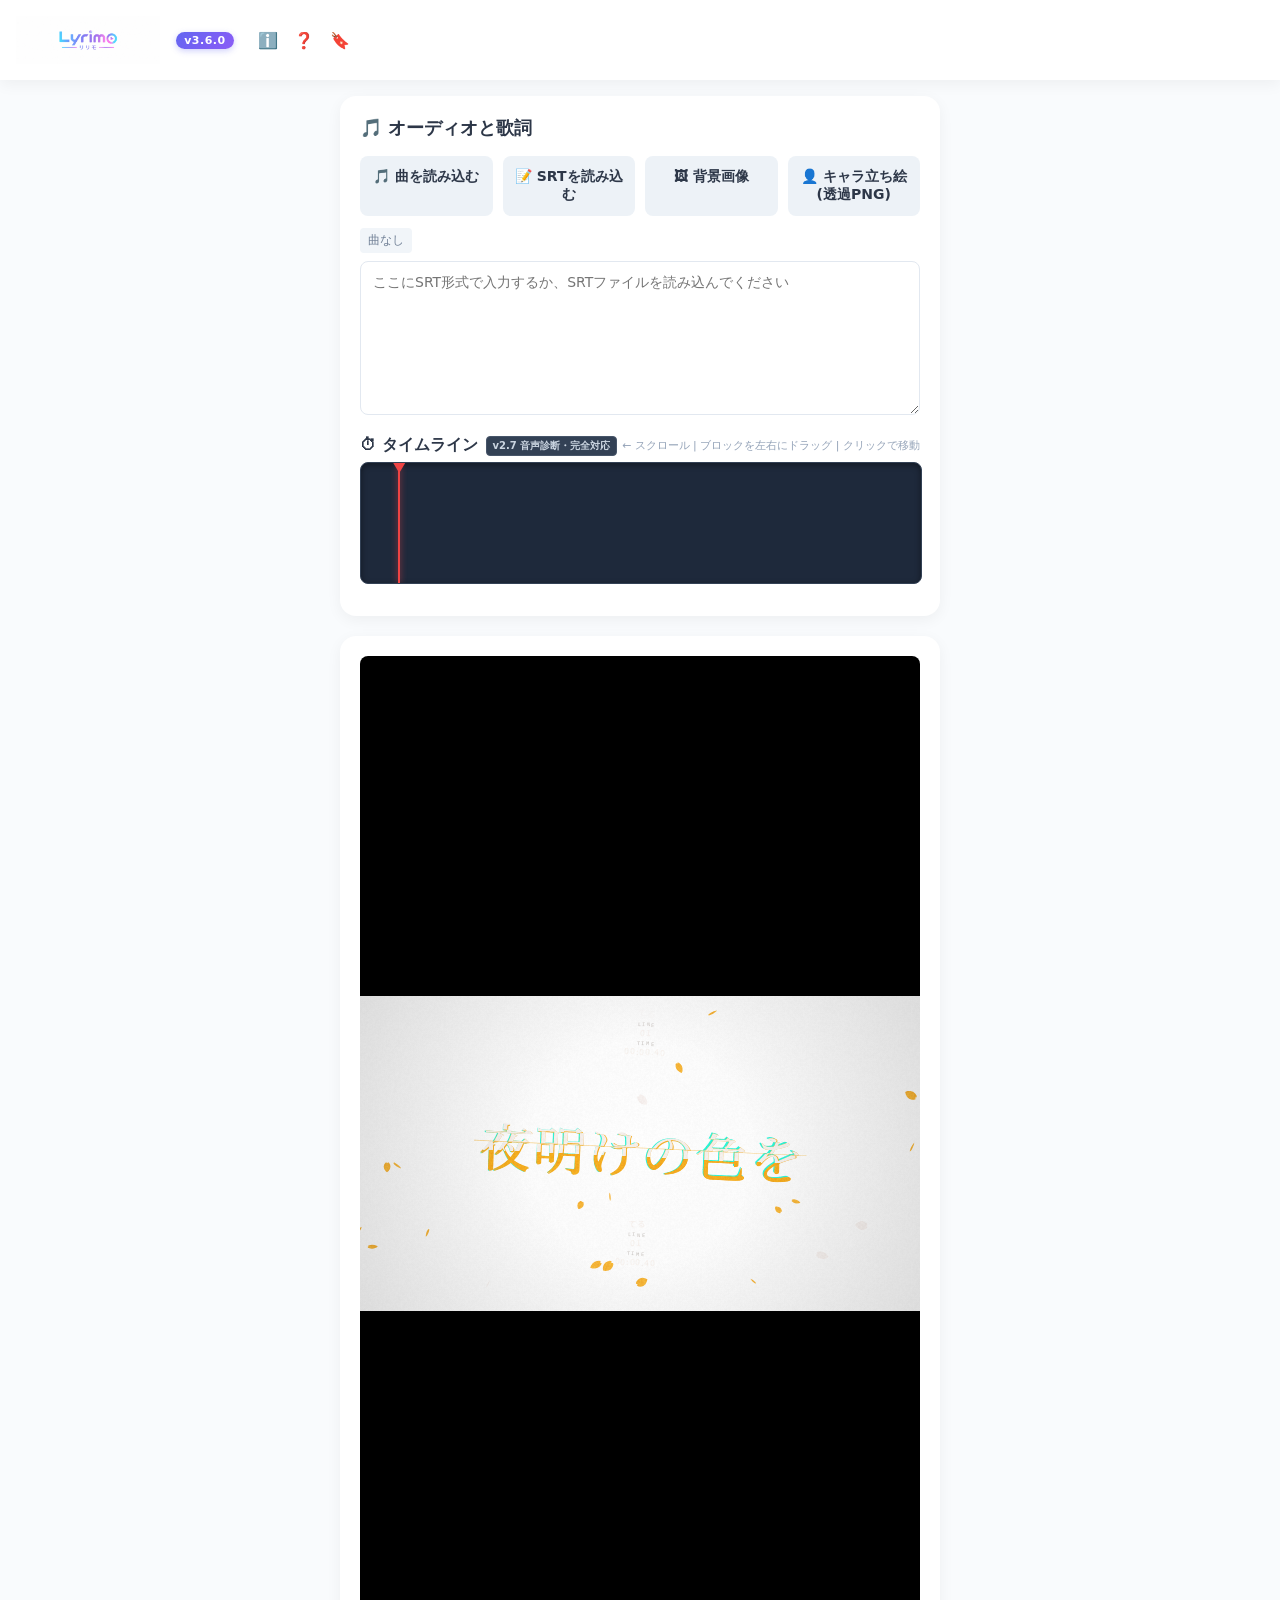
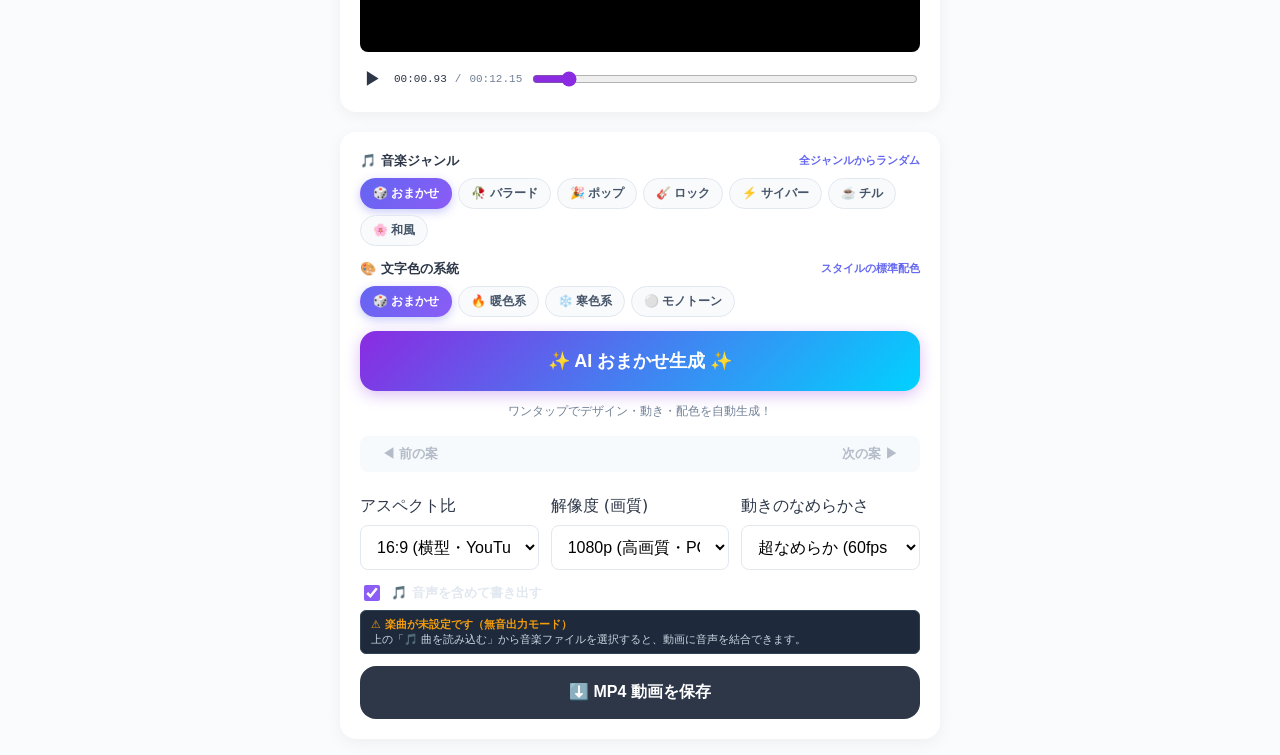
==== index.html @ 1c14915a "fix: replace 176MB isnet model with ultra-fast 4.6MB u2netp for reliable in-browser AI background re" ====
<!doctype html>
<html lang="ja">
<head>
<meta charset="utf-8">
<meta name="viewport" content="width=device-width, initial-scale=1, viewport-fit=cover">
<title>LYRIMO v3.6.0</title>
<meta name="description" content="歌詞を入れると文字PV（リリックモーション）を自動で組み立てて MP4 に書き出すブラウザアプリ">
<link rel="canonical" href="https://amfmu49-spec.github.io/lyrimo/">
<link rel="alternate" hreflang="ja" href="https://amfmu49-spec.github.io/lyrimo/">
<link rel="alternate" hreflang="en" href="https://amfmu49-spec.github.io/lyrimo/en/">
<meta property="og:type" content="website">
<meta property="og:title" content="LYRIMO v3.6.0">
<meta property="og:description" content="歌詞を入れると文字PV（リリックモーション）を自動で組み立てて MP4 に書き出すブラウザアプリ">
<meta property="og:url" content="https://amfmu49-spec.github.io/lyrimo/">
<meta name="twitter:card" content="summary">
<link rel="preconnect" href="https://fonts.googleapis.com">
<link rel="preconnect" href="https://fonts.gstatic.com" crossorigin>
<style>
:root {
  --c-bg: #f9fbfd;
  --c-card: #ffffff;
  --c-text: #2d3748;
  --c-muted: #718096;
  --c-primary: #8a2be2;
  --c-secondary: #00d2ff;
  --g-ai: linear-gradient(135deg, #8a2be2 0%, #00d2ff 100%);
  --shadow: 0 4px 15px rgba(0,0,0,0.05);
  --radius: 16px;
}

body {
  margin: 0; padding: 0;
  font-family: 'Inter', 'Segoe UI', system-ui, sans-serif;
  background-color: var(--c-bg);
  color: var(--c-text);
  overflow-x: hidden;
}

.amuvi-pro [hidden] { display: none !important; }
.mono { font-family: monospace; }
.muted { color: var(--c-muted); }

.amuvi-header {
  background: var(--c-card);
  padding: 16px;
  text-align: center;
  box-shadow: var(--shadow);
  position: sticky;
  top: 0;
  z-index: 100;
}

.amuvi-title {
  font-size: 24px;
  font-weight: 800;
  background: var(--g-ai);
  -webkit-background-clip: text;
  color: transparent;
  letter-spacing: 1px;
}

.amuvi-main {
  max-width: 600px;
  margin: 0 auto;
  padding: 16px;
  display: flex;
  flex-direction: column;
  gap: 20px;
}

.amuvi-card {
  background: var(--c-card);
  border-radius: var(--radius);
  padding: 20px;
  box-shadow: var(--shadow);
}

.amuvi-h2 {
  font-size: 18px;
  margin: 0 0 16px 0;
  color: var(--c-text);
}

.amuvi-actions {
  display: flex;
  gap: 10px;
  margin-bottom: 12px;
}

.amuvi-btn {
  flex: 1;
  background: #edf2f7;
  border: none;
  border-radius: 8px;
  padding: 12px;
  font-size: 14px;
  font-weight: 600;
  text-align: center;
  cursor: pointer;
  color: var(--c-text);
  transition: all 0.2s;
  position: relative;
  overflow: hidden;
  display: inline-block;
}

.amuvi-btn:hover {
  background: #e2e8f0;
}

.amuvi-btn.file input[type="file"] {
  position: absolute;
  top: 0; left: 0; width: 100%; height: 100%;
  opacity: 0; cursor: pointer;
}

.amuvi-audio-name {
  font-size: 12px;
  margin-bottom: 16px;
  text-align: center;
}

.amuvi-textarea {
  width: 100%;
  border: 1px solid #e2e8f0;
  border-radius: 8px;
  padding: 12px;
  font-size: 14px;
  resize: vertical;
  min-height: 120px;
  box-sizing: border-box;
  font-family: inherit;
}
.amuvi-textarea:focus {
  outline: none;
  border-color: var(--c-secondary);
}

/* Canvas / Viewport */
.viewport {
  width: 100%;
  position: relative;
  background: #000;
  border-radius: 8px;
  overflow: hidden;
  aspect-ratio: 9/16; /* always portrait container */
  display: flex;
  align-items: center;
  justify-content: center;
}
.viewport canvas {
  max-width: 100%;
  max-height: 100%;
  object-fit: contain;
  display: block;
}
.overlay-msg {
  position: absolute;
  top: 50%; left: 50%;
  transform: translate(-50%, -50%);
  background: rgba(0,0,0,0.7);
  color: #fff;
  padding: 8px 16px;
  border-radius: 8px;
  font-size: 14px;
}

.amuvi-transport {
  display: flex;
  align-items: center;
  gap: 8px;
  margin-top: 14px;
  width: 100%;
  box-sizing: border-box;
  min-width: 0;
}

.amuvi-icon-btn {
  background: none;
  border: none;
  font-size: 18px;
  cursor: pointer;
  color: var(--c-text);
  padding: 4px;
  border-radius: 6px;
  display: inline-flex;
  align-items: center;
  justify-content: center;
  flex-shrink: 0;
  line-height: 1;
  transition: background 0.15s, transform 0.1s, color 0.15s;
}
.amuvi-icon-btn:hover {
  background: rgba(0, 0, 0, 0.06);
}
.amuvi-icon-btn:active {
  transform: scale(0.95);
}

#btnAvoid {
  position: relative;
  font-size: 16px;
  width: 30px;
  height: 30px;
  border-radius: 8px;
  background: rgba(0, 0, 0, 0.04);
  border: 1px solid transparent;
  flex-shrink: 0;
}
#btnAvoid:hover {
  background: rgba(236, 72, 153, 0.12);
  border-color: rgba(236, 72, 153, 0.25);
}
#btnAvoid.active,
#btnAvoid[aria-pressed="true"] {
  background: rgba(236, 72, 153, 0.18);
  color: #ec4899;
  box-shadow: 0 0 8px rgba(236, 72, 153, 0.35);
  border-color: rgba(236, 72, 153, 0.5);
}

.amuvi-slider {
  flex: 1 1 0;
  min-width: 40px;
  accent-color: var(--c-primary);
  height: 20px;
}
.tc {
  font-size: 11px;
  font-family: monospace;
  font-variant-numeric: tabular-nums;
  white-space: nowrap;
  flex-shrink: 0;
}

/* Omakase and Export */
.amuvi-omakase-btn {
  width: 100%;
  background: var(--g-ai);
  color: white;
  border: none;
  border-radius: var(--radius);
  padding: 18px;
  font-size: 18px;
  font-weight: bold;
  cursor: pointer;
  box-shadow: 0 4px 15px rgba(138, 43, 226, 0.3);
  transition: transform 0.1s;
}
.amuvi-omakase-btn:active {
  transform: scale(0.98);
}

.amuvi-hint {
  text-align: center;
  font-size: 12px;
  margin: 12px 0 16px 0;
  color: var(--c-muted);
}

.amuvi-hist-row {
  display: flex;
  justify-content: space-between;
  align-items: center;
  background: #f7fafc;
  padding: 8px 16px;
  border-radius: 8px;
}

.amuvi-ghost-btn {
  background: none;
  border: none;
  color: var(--c-primary);
  font-weight: 600;
  cursor: pointer;
}
.amuvi-ghost-btn:disabled {
  color: var(--c-muted);
  opacity: 0.5;
}

.amuvi-fields {
  margin: 24px 0 16px 0;
}
.amuvi-select {
  width: 100%;
  padding: 12px;
  border-radius: 8px;
  border: 1px solid #e2e8f0;
  font-size: 16px;
  margin-top: 8px;
  background: white;
}

.amuvi-export-btn {
  width: 100%;
  background: #2d3748;
  color: white;
  border: none;
  border-radius: var(--radius);
  padding: 16px;
  font-size: 16px;
  font-weight: bold;
  cursor: pointer;
}

.progress {
  height: 8px;
  background: #e2e8f0;
  border-radius: 4px;
  overflow: hidden;
  margin-top: 16px;
}
.exp-bar {
  display: block;
  height: 100%;
  background: var(--g-ai);
  width: 0%;
}
.amuvi-row-between {
  display: flex;
  justify-content: space-between;
  align-items: center;
  margin-top: 8px;
}
.amuvi-exp-text { font-size: 12px; }
.amuvi-exp-cancel {
  background: none; border: none; color: red; font-size: 12px; cursor: pointer;
}

/* Genre Selector */
.amuvi-genre-container {
  margin-bottom: 14px;
}
.amuvi-genre-header {
  display: flex;
  justify-content: space-between;
  align-items: center;
  margin-bottom: 8px;
}
.amuvi-genre-title {
  font-size: 13px;
  font-weight: 700;
  color: var(--c-text);
  display: flex;
  align-items: center;
  gap: 5px;
}
.amuvi-genre-desc {
  font-size: 11px;
  color: #6366f1;
  font-weight: 600;
}
.amuvi-genre-list {
  display: flex;
  flex-wrap: wrap;
  gap: 6px;
}
.amuvi-genre-chip {
  padding: 6px 12px;
  border-radius: 20px;
  border: 1px solid #e2e8f0;
  background: #f8fafc;
  color: #475569;
  font-size: 12px;
  font-weight: 600;
  cursor: pointer;
  transition: all 0.15s ease;
  display: inline-flex;
  align-items: center;
  gap: 4px;
  user-select: none;
}
.amuvi-genre-chip:hover {
  background: #f1f5f9;
  border-color: #cbd5e1;
  transform: translateY(-1px);
}
.amuvi-genre-chip.active {
  background: linear-gradient(135deg, #6366f1, #8b5cf6);
  color: #fff;
  border-color: transparent;
  box-shadow: 0 3px 10px rgba(99, 102, 241, 0.35);
}

/* Avoid Area Overlay */
.amuvi-avoid-guide {
  position: absolute;
  top: 12px;
  left: 50%;
  transform: translateX(-50%);
  background: rgba(15, 23, 42, 0.9);
  color: #fff;
  padding: 6px 14px;
  border-radius: 20px;
  font-size: 11px;
  font-weight: 600;
  box-shadow: 0 4px 12px rgba(0, 0, 0, 0.5);
  border: 1px solid rgba(236, 72, 153, 0.6);
  z-index: 20;
  pointer-events: none;
  white-space: nowrap;
  animation: pulseGuide 2s infinite;
}
@keyframes pulseGuide {
  0%, 100% { opacity: 0.95; }
  50% { opacity: 0.65; }
}
.amuvi-avoid-marker {
  position: absolute;
  transform: translate(-50%, -50%);
  z-index: 20;
  pointer-events: auto;
  cursor: grab;
  user-select: none;
}
.amuvi-avoid-circle {
  width: 100%;
  height: 100%;
  border-radius: 50%;
  border: 2px dashed #ec4899;
  background: radial-gradient(circle, rgba(236, 72, 153, 0.28) 0%, rgba(168, 85, 247, 0.16) 70%, transparent 100%);
  box-shadow: 0 0 16px rgba(236, 72, 153, 0.45), inset 0 0 12px rgba(236, 72, 153, 0.25);
  display: flex;
  align-items: center;
  justify-content: center;
  transition: width 0.15s, height 0.15s;
}
.amuvi-avoid-icon {
  font-size: 22px;
  filter: drop-shadow(0 2px 4px rgba(0,0,0,0.6));
}
.amuvi-avoid-controls {
  position: absolute;
  bottom: -32px;
  left: 50%;
  transform: translateX(-50%);
  display: flex;
  gap: 4px;
  background: rgba(15, 23, 42, 0.92);
  padding: 3px 6px;
  border-radius: 12px;
  box-shadow: 0 4px 10px rgba(0,0,0,0.5);
  border: 1px solid #334155;
  white-space: nowrap;
}
.amuvi-avoid-btn {
  background: #1e293b;
  border: 1px solid #334155;
  color: #cbd5e1;
  font-size: 10px;
  font-weight: 700;
  padding: 2px 7px;
  border-radius: 8px;
  cursor: pointer;
  transition: all 0.15s ease;
}
.amuvi-avoid-btn:hover {
  background: #334155;
  color: #fff;
}
.amuvi-avoid-btn.active {
  background: #ec4899;
  color: #fff;
  border-color: #ec4899;
}
.amuvi-avoid-btn.clear {
  color: #f87171;
}
.amuvi-avoid-btn.clear:hover {
  background: #ef4444;
  color: #fff;
}

/* Character Depth & Segmentation */
.amuvi-char-detect-btn {
  background: linear-gradient(135deg, #7c3aed, #ec4899);
  color: #fff;
  border: none;
  border-radius: 6px;
  padding: 3px 10px;
  font-size: 11px;
  font-weight: 700;
  cursor: pointer;
  box-shadow: 0 2px 6px rgba(124, 58, 237, 0.25);
  transition: transform 0.1s, opacity 0.15s;
}
.amuvi-char-detect-btn:hover {
  opacity: 0.92;
  transform: scale(1.02);
}
.amuvi-char-detect-btn:active {
  transform: scale(0.98);
}
.amuvi-char-detect-btn:disabled {
  opacity: 0.5;
  cursor: not-allowed;
  transform: none;
}
.amuvi-depth-chip {
  background: #ede9fe;
  border: 1px solid #c4b5fd;
  color: #5b21b6;
  border-radius: 6px;
  padding: 3px 8px;
  font-size: 11px;
  font-weight: 600;
  cursor: pointer;
  transition: all 0.15s ease;
}
.amuvi-depth-chip:hover {
  background: #ddd6fe;
}
.amuvi-depth-chip.active {
  background: #7c3aed;
  color: #fff;
  border-color: #6d28d9;
  box-shadow: 0 2px 5px rgba(124, 58, 237, 0.35);
}

</style>
</head>
<body>
<div id="app" class="amuvi-pro">
  <header class="bar amuvi-header">
    <div class="brand" style="display:flex; align-items:center; gap:8px;">
      <img src="logo.png" alt="LYRIMO" style="height:48px;">
      <span class="amuvi-version" style="font-size:11px; font-weight:700; background:linear-gradient(135deg,#6366f1,#8b5cf6); color:#fff; border-radius:10px; padding:2px 8px; margin-left:8px; vertical-align:middle; letter-spacing:0.5px; box-shadow:0 2px 6px rgba(99,102,241,0.3);">v3.6.0</span>
      <button onclick="document.getElementById('licenseModal').showModal()" style="background:none; border:none; cursor:pointer; color:#94a3b8; font-size:16px; margin-left:12px; padding:4px;" title="ライセンス情報">ℹ️</button>
      <button onclick="document.getElementById('tutorialModal').showModal()" style="background:none; border:none; cursor:pointer; font-size:16px; padding:4px;" title="使い方（チュートリアル）">❓</button>
      <button onclick="document.getElementById('bookmarkletModal').showModal()" style="background:none; border:none; cursor:pointer; font-size:16px; padding:4px;" title="ブックマークレット">🔖</button>
    </div>
    <div class="proj" style="display:none;">
      <input id="songTitle" type="text" placeholder="曲名">
      <input id="songArtist" type="text" placeholder="アーティスト">
    </div>
    <div class="modes" role="group" style="display:none;">
      <button id="modeEasy" aria-pressed="true">かんたん</button>
      <button id="modePro" aria-pressed="false">詳細</button>
    </div>
    <div class="acts" style="display:none;">
      <label class="file"><input id="fileProject" type="file"></label>
      <button id="btnSave">保存</button>
      <button id="btnAE">AE用に書き出し</button>
      <button id="btnTerms" class="ghost terms-open">利用について</button>
    </div>
  </header>

  <main class="work amuvi-main">
    <section class="col col-left amuvi-inputs" aria-label="歌詞とタイミング">
      <div class="amuvi-card">
        <h2 class="amuvi-h2">🎵 オーディオと歌詞</h2>
        
        <div class="amuvi-actions">
           <label class="amuvi-btn file" title="mp3 / wav / m4a など">
             🎵 曲を読み込む
             <input id="audioFile" type="file" accept="audio/*,.mp3,.wav,.m4a,.aac,.ogg,.flac">
           </label>
           
           <label class="amuvi-btn file" title="SRTファイル">
             📝 SRTを読み込む
             <input id="srtFile" type="file" accept=".srt">
           </label>
           <label class="amuvi-btn file" title="背景画像を設定">
             🖼 背景画像
             <input id="bgImageFile" type="file" accept="image/*">
           </label>
           <label class="amuvi-btn file" title="キャラクター画像（透過PNG）を読み込むと、リリックがキャラの後ろを通過する奥行き表現になります">
             👤 キャラ立ち絵 (透過PNG)
             <input id="charImageFile" type="file" accept="image/png,image/webp">
           </label>
        </div>
        <div id="bgImageBar" style="display:none; flex-direction:column; gap:6px; margin-top:6px; font-size:12px; color:#7c3aed; background:#f5f3ff; border:1px solid #ddd6fe; border-radius:8px; padding:8px 12px;">
          <div id="bgRow" style="display:none; align-items:center; gap:8px; width:100%;">
            <span>🖼 背景：</span>
            <span id="bgImageName" style="font-weight:600; max-width:130px; overflow:hidden; text-overflow:ellipsis; white-space:nowrap;"></span>
            <button type="button" id="btnDetectChar" class="amuvi-char-detect-btn" title="AIで背景からキャラを自動検出して切り抜き">🤖 背景からキャラ切り抜き</button>
            <button type="button" id="btnClearBg" style="margin-left:auto; font-size:11px; padding:2px 8px; border:1px solid #7c3aed66; border-radius:4px; background:none; color:#7c3aed; cursor:pointer;">✕ 解除</button>
          </div>
          <div id="charRow" style="display:none; align-items:center; gap:8px; width:100%;">
            <span>👤 キャラ：</span>
            <span id="charImageName" style="font-weight:600; max-width:140px; overflow:hidden; text-overflow:ellipsis; white-space:nowrap;"></span>
            <span style="font-size:11px; color:#10b981; font-weight:700;">✅ 前景レイヤー</span>
            <button type="button" id="btnClearChar" style="margin-left:auto; font-size:11px; padding:2px 8px; border:1px solid #7c3aed66; border-radius:4px; background:none; color:#7c3aed; cursor:pointer;">✕ 解除</button>
          </div>
          <div id="charDetectProgress" style="display:none; width:100%; flex-direction:column; gap:4px; margin-top:2px;">
            <div style="display:flex; justify-content:space-between; font-size:11px; color:#6d28d9;">
              <span id="charDetectStatus">AIモデルを準備中…</span>
              <span id="charDetectPercent">0%</span>
            </div>
            <div style="width:100%; height:4px; background:#e9d5ff; border-radius:2px; overflow:hidden;">
              <div id="charDetectBar" style="width:0%; height:100%; background:linear-gradient(90deg, #8b5cf6, #ec4899); transition:width 0.15s;"></div>
            </div>
          </div>
          <div id="charDepthControls" style="display:none; align-items:center; gap:6px; padding-top:6px; border-top:1px dashed #ddd6fe; flex-wrap:wrap;">
            <span style="font-size:11px; font-weight:700; color:#4c1d95;">🎭 奥行き表現:</span>
            <button type="button" class="amuvi-depth-chip active" data-depth="behind" title="文字がキャラクターの後ろをくぐり抜ける本格的な奥行き演出">🎭 キャラの背後を通る (奥)</button>
            <button type="button" class="amuvi-depth-chip" data-depth="cross" title="カットごとにキャラの奥と手前をリリックが交互に駆け巡るダイナミックな奥行き">⚡ 手前・奥が交差 (3D)</button>
            <button type="button" class="amuvi-depth-chip" data-depth="off" title="通常表示（文字は常に前面）">オフ (前面)</button>
          </div>
        </div>
        
        <div id="audioName" class="muted audio-name amuvi-audio-name" style="padding:4px 8px; border-radius:4px; background:#f1f5f9; display:inline-block; margin-bottom:8px; font-size:12px;">曲なし</div>

        <textarea id="srtLyrics" rows="8" spellcheck="false" class="amuvi-textarea" placeholder="ここにSRT形式で入力するか、SRTファイルを読み込んでください"></textarea>
        <textarea id="lyrics" style="display:none;"></textarea>
        
        <div style="margin-top: 16px;">
          <div style="display:flex; align-items:center; justify-content:space-between; margin-bottom:6px;">
            <div style="display:flex; align-items:center; gap:8px;">
              <h3 class="amuvi-h2" style="font-size:16px; margin:0;">⏱ タイムライン</h3>
              <span style="font-size:10px; font-weight:600; color:#cbd5e1; background:#334155; padding:2px 6px; border-radius:4px; border:1px solid #475569;">v2.7 音声診断・完全対応</span>
            </div>
            <span style="font-size:11px; color:#94a3b8;">← スクロール | ブロックを左右にドラッグ | クリックで移動</span>
          </div>
          <div id="amuviDragTimeline" style="overflow-x:auto; background:#1e293b; border-radius:8px; position:relative; height:120px; width:100%; touch-action:pan-x; margin-bottom:12px; box-shadow:inset 0 2px 6px rgba(0,0,0,.4); border:1px solid #334155;">
            <div id="amuviTimelineTrack" style="position:relative; height:100%; min-width:100%;">
              <div id="amuviTimelinePlayhead" style="position:absolute; top:0; bottom:0; width:2px; background:#ef4444; left:0; pointer-events:none; z-index:20; box-shadow:0 0 6px rgba(239,68,68,0.8);">
                <div style="position:absolute; top:0; left:-5px; width:12px; height:10px; background:#ef4444; clip-path:polygon(0 0, 100% 0, 50% 100%);"></div>
              </div>
            </div>
          </div>
          <span id="linesInfo" style="display:none;"></span>
          <ol id="lineList" style="display:none;"></ol>
        </div>

        <!-- Hidden required elements -->
        <div style="display:none;">
          <button id="btnSyntax"></button>
          <select id="lyricLang"><option value="auto"></option><option value="ja"></option><option value="zh-Hant"></option><option value="zh-Hans"></option><option value="ko"></option><option value="en"></option></select>
          <span id="langNote"></span>
          <div id="syntax"></div>
          <button id="btnTap"></button>
          <input id="bpm" type="number"><input id="offset" type="number"><input id="lineScale" type="number"><input id="snap" type="checkbox"><button id="btnResetTimes"></button>
          <div id="tapPanel"><b id="tapLine"></b><button id="tapBtn"></button><button id="tapStop"></button></div>
        </div>
      </div>
    </section>

    <section class="col col-stage amuvi-preview" aria-label="プレビュー">
      <div class="amuvi-card">
        <div class="viewport" id="viewport" style="position:relative;">
          <div id="bgImageLayer" style="position:absolute;inset:0;background-size:cover;background-position:center;background-repeat:no-repeat;z-index:0;border-radius:4px;"></div>
          <canvas id="view" width="1280" height="720" style="position:relative;z-index:1;"></canvas>
          <div id="viewMsg" class="overlay-msg" hidden></div>
          <div id="keyBadge" class="key-badge" hidden></div>
          <div id="toast" class="toast" role="status" aria-live="polite" hidden></div>
        </div>
        <div class="transport amuvi-transport">
          <button id="btnPlay" class="play amuvi-icon-btn" aria-label="再生">▶</button>
          <span id="timeNow" class="tc">00:00.00</span>
          <span class="tc muted">/</span>
          <span id="timeDur" class="tc muted">00:00.00</span>
          <input id="scrub" type="range" min="0" max="10000" value="0" aria-label="再生位置" class="amuvi-slider">
          <button id="btnLoop" style="display:none;" aria-pressed="true" aria-hidden="true"></button>
          <span class="vol" style="display:none;">
            <button id="btnMute"></button>
            <input id="vol" type="range">
          </span>
          <span class="hist-btns" style="display:none;">
            <button id="btnPrev"></button><button id="btnNext"></button>
          </span>
          <button id="btnShuffle" style="display:none;">シャッフル</button>
          <button id="btnOmakase" style="display:none;">おまかせ</button>
        </div>
        <canvas id="timeline" style="display:none;"></canvas>
        <div class="cutinfo" id="cutInfo" style="display:none;"></div>
      </div>
    </section>

    <section class="col col-right amuvi-controls" aria-label="スタイルと書き出し">
      <div id="easyPanel" class="easy amuvi-card">
        <div class="easy-hero amuvi-hero">
          <div class="amuvi-genre-container">
            <div class="amuvi-genre-header">
              <span class="amuvi-genre-title">🎵 音楽ジャンル</span>
              <span id="genreHint" class="amuvi-genre-desc">全ジャンルからランダム</span>
            </div>
            <div class="amuvi-genre-list" id="genreList">
              <button type="button" class="amuvi-genre-chip active" data-genre="auto">🎲 おまかせ</button>
              <button type="button" class="amuvi-genre-chip" data-genre="ballad">🥀 バラード</button>
              <button type="button" class="amuvi-genre-chip" data-genre="pop">🎉 ポップ</button>
              <button type="button" class="amuvi-genre-chip" data-genre="rock">🎸 ロック</button>
              <button type="button" class="amuvi-genre-chip" data-genre="cyber">⚡ サイバー</button>
              <button type="button" class="amuvi-genre-chip" data-genre="chill">☕ チル</button>
              <button type="button" class="amuvi-genre-chip" data-genre="wa">🌸 和風</button>
            </div>
          </div>
          <div class="amuvi-genre-container" style="margin-top:10px;">
            <div class="amuvi-genre-header">
              <span class="amuvi-genre-title">🎨 文字色の系統</span>
              <span id="colorToneHint" class="amuvi-genre-desc">スタイルの標準配色</span>
            </div>
            <div class="amuvi-genre-list" id="colorToneList">
              <button type="button" class="amuvi-genre-chip active" data-tone="auto">🎲 おまかせ</button>
              <button type="button" class="amuvi-genre-chip" data-tone="warm">🔥 暖色系</button>
              <button type="button" class="amuvi-genre-chip" data-tone="cool">❄️ 寒色系</button>
              <button type="button" class="amuvi-genre-chip" data-tone="mono">⚪ モノトーン</button>
            </div>
          </div>
          <button id="btnOmakaseBig" class="omakase amuvi-omakase-btn">✨ AI おまかせ生成 ✨</button>
          <p class="hint amuvi-hint">ワンタップでデザイン・動き・配色を自動生成！</p>
          <div class="hist-row amuvi-hist-row">
            <button id="btnPrev2" class="ghost amuvi-ghost-btn">◀ 前の案</button>
            <span id="histPos" class="muted mono"></span>
            <button id="btnNext2" class="ghost amuvi-ghost-btn">次の案 ▶</button>
          </div>
          <!-- Hidden checkboxes required by JS -->
          <div style="display:none;">
            <input id="eExtra" type="checkbox" checked>
            <input id="eWa" type="checkbox" checked>
          </div>
        </div>

        <div class="easy-sec" style="display:none;">
          <div id="easyNow"></div>
          <button id="eStyle"></button><button id="ePalette"></button><button id="eMood"></button><button id="eCut"></button>
        </div>
        
        <div class="easy-sec amuvi-export-sec">
          <div class="fields amuvi-fields" style="display:flex; gap:12px; flex-wrap:wrap; margin-bottom:12px;">
            <label class="field" style="flex:1; min-width:140px;">アスペクト比
              <select id="eAspect" class="amuvi-select">
                <option value="9:16">9:16 (縦型・スマホ/SNS)</option>
                <option value="16:9">16:9 (横型・YouTube)</option>
                <option value="1:1">1:1 (正方形・SNS)</option>
              </select>
            </label>
            <label class="field" style="flex:1; min-width:140px;">解像度 (画質)
              <select id="eRes" class="amuvi-select">
                <option value="720">720p (スマホ推奨・軽快)</option>
                <option value="1080">1080p (高画質・PC推奨)</option>
                <option value="540">540p (超軽量・省メモリ)</option>
              </select>
            </label>
            <label class="field" style="flex:1; min-width:140px;">動きのなめらかさ
              <select id="eMotionSmooth" class="amuvi-select">
                <option value="smooth60">超なめらか (60fps・ヌルヌル)</option>
                <option value="smooth30">標準なめらか (30fps)</option>
                <option value="anime">アニメ調 (2コマ打ち・文字PV風)</option>
              </select>
            </label>
            <div style="display:none;">
              <select id="eFps"><option value="60">60</option><option value="30">30</option><option value="24">24</option></select>
              <select id="eKey"><option value="off"></option><option value="green"></option><option value="black"></option></select>
            </div>
          </div>
          <div style="display:flex; align-items:center; justify-content:space-between; margin-bottom:6px;">
            <label style="display:inline-flex; align-items:center; gap:8px; font-size:13px; font-weight:600; color:#e2e8f0; cursor:pointer;">
              <input id="eAudio" type="checkbox" checked style="accent-color:#8b5cf6; width:16px; height:16px; cursor:pointer;"> 🎵 音声を含めて書き出す
            </label>
          </div>
          <div id="eAudioNote" style="font-size:11px; line-height:1.4; margin-bottom:12px; padding:6px 10px; border-radius:6px; background:#1e293b; border:1px solid #334155;"></div>
          <div class="outbtns amuvi-outbtns">
             <button id="eMP4" class="primary amuvi-export-btn">⬇️ MP4 動画を保存</button>
          </div>
          <div class="exp-box amuvi-exp-box" hidden>
            <div class="progress"><i class="exp-bar"></i></div>
            <div class="row amuvi-row-between"><span class="exp-text muted mono amuvi-exp-text">—</span><button class="exp-cancel ghost small amuvi-exp-cancel">中止</button></div>
          </div>
        </div>
      </div>
      
      <!-- ALL PRO TABS HIDDEN -->
      <nav class="tabs" role="tablist" style="display:none;">
        <button role="tab" data-tab="style" aria-selected="true"></button>
        <button role="tab" data-tab="fx" aria-selected="false"></button>
        <button role="tab" data-tab="tech" aria-selected="false"></button>
        <button role="tab" data-tab="out" aria-selected="false"></button>
      </nav>

      <div class="tabpane" data-pane="style" style="display:none;">
        <div id="styleGrid"></div><div id="fontRoles"></div><input id="localFont"><button id="btnAddFont"></button><input id="fontFile" type="file"><input id="accentOn" type="checkbox"><div id="colorRowAccent"></div><button id="btnRandPalette"></button><div id="paletteSwatch"></div><input id="colorOn" type="checkbox"><div id="colorRow"></div>
      </div>
      <div class="tabpane" data-pane="fx" style="display:none;">
        <div id="fxSliders"></div><input id="fxFlash" type="checkbox"><select id="fxKoma"><option value="12"></option><option value="8"></option><option value="0"></option></select><select id="fxHud"><option value="auto"></option></select><input id="seed"><button id="btnSeed"></button>
      </div>
      <div class="tabpane" data-pane="tech" style="display:none;">
        <input id="tExtra" type="checkbox" checked><input id="tWa" type="checkbox" checked><input id="techFilter"><span id="techTotal"></span><div id="techLists"></div>
      </div>
      <div class="tabpane" data-pane="out" style="display:none;">
        <select id="outAspect"><option value="16:9"></option></select><select id="outRes"><option value="720">720p</option><option value="1080">1080p</option><option value="540">540p</option></select><select id="outFps"><option value="60">60</option><option value="30">30</option><option value="24">24</option></select><select id="outQuality"><option value="standard"></option></select><select id="outKey"><option value="off"></option></select><input id="outAudio" type="checkbox" checked><button id="btnMP4"></button><button id="btnPNG"></button><button id="btnPNGA"></button><button id="btnPNGL"></button>
      </div>
    </section>
  </main>
</div>

<!-- Modal hidden -->
<dialog id="termsDlg" class="terms" style="display:none;">
  <form method="dialog"><h2 id="termsTitle"></h2><button value="close" id="termsCloseBtn"></button></form>
</dialog>

<!-- License Modal -->
<dialog id="licenseModal" style="background:#1e293b; color:#fff; border:1px solid #334155; border-radius:12px; padding:24px; max-width:600px; max-height:80vh; overflow-y:auto; box-shadow:0 10px 30px rgba(0,0,0,0.5);">
  <form method="dialog" style="display:flex; justify-content:space-between; align-items:center; margin-bottom:16px;">
    <h3 style="margin:0; font-size:18px;">ライセンス情報 (Licenses)</h3>
    <button value="close" style="background:#334155; color:#fff; border:none; border-radius:8px; padding:6px 12px; cursor:pointer;">閉じる</button>
  </form>
  <div style="font-size:12px; line-height:1.5; color:#cbd5e1; white-space:pre-wrap; background:#0f172a; padding:16px; border-radius:8px; border:1px solid #1e293b;">
MIT License

Copyright (c) 2026 hakoniwa

Permission is hereby granted, free of charge, to any person obtaining a copy
of this software and associated documentation files (the "Software"), to deal
in the Software without restriction, including without limitation the rights
to use, copy, modify, merge, publish, distribute, sublicense, and/or sell
copies of the Software, and to permit persons to whom the Software is
furnished to do so, subject to the following conditions:

The above copyright notice and this permission notice shall be included in all
copies or substantial portions of the Software.

THE SOFTWARE IS PROVIDED "AS IS", WITHOUT WARRANTY OF ANY KIND, EXPRESS OR
IMPLIED, INCLUDING BUT NOT LIMITED TO THE WARRANTIES OF MERCHANTABILITY,
FITNESS FOR A PARTICULAR PURPOSE AND NONINFRINGEMENT. IN NO EVENT SHALL THE
AUTHORS OR COPYRIGHT HOLDERS BE LIABLE FOR ANY CLAIM, DAMAGES OR OTHER
LIABILITY, WHETHER IN AN ACTION OF CONTRACT, TORT OR OTHERWISE, ARISING FROM,
OUT OF OR IN CONNECTION WITH THE SOFTWARE OR THE USE OR OTHER DEALINGS IN THE
SOFTWARE.
  </div>
</dialog>

<!-- Bookmarklet Modal -->
<dialog id="bookmarkletModal" style="background:#1e293b; color:#fff; border:1px solid #334155; border-radius:12px; padding:24px; max-width:540px; box-shadow:0 10px 30px rgba(0,0,0,0.5);">
  <form method="dialog" style="display:flex; justify-content:space-between; align-items:center; margin-bottom:16px;">
    <h3 style="margin:0; font-size:18px;">🔖 LYRIMO ブックマークレット</h3>
    <button value="close" style="background:#334155; color:#fff; border:none; border-radius:8px; padding:6px 12px; cursor:pointer;">閉じる</button>
  </form>

  <div style="display:flex; gap:8px; margin-bottom:16px; border-bottom:1px solid #334155; padding-bottom:8px;">
    <button id="tabBmSuno" type="button" onclick="switchBmTab('suno')" style="flex:1; padding:8px 12px; border-radius:8px; border:none; background:#6366f1; color:#fff; font-weight:bold; cursor:pointer; font-size:13px;">🎵 Suno 用</button>
    <button id="tabBmMureka" type="button" onclick="switchBmTab('mureka')" style="flex:1; padding:8px 12px; border-radius:8px; border:none; background:#334155; color:#94a3b8; font-weight:bold; cursor:pointer; font-size:13px;">🎶 Mureka 用</button>
  </div>

  <div id="bmPaneSuno">
    <p style="font-size:13px; color:#cbd5e1; margin-bottom:12px; line-height:1.5;">
      Sunoの楽曲ページ（<code>suno.com/song/...</code>）で実行すると、SRT歌詞と音源が自動抽出され、LYRIMOに1タップで転送できます。
    </p>
    <textarea id="bmCodeSuno" readonly style="width:100%; height:75px; background:#0f172a; color:#22c55e; border:1px solid #334155; border-radius:8px; padding:10px; font-family:monospace; font-size:11px; margin-bottom:12px; resize:none;">javascript:(function(){var s=document.createElement('script');s.src='https://amfmu49-spec.github.io/lyrimo/bookmarklet.js?t='+Date.now();document.body.appendChild(s);})();</textarea>
    <button type="button" onclick="navigator.clipboard.writeText(document.getElementById('bmCodeSuno').value); this.textContent='✅ Suno用をコピーしました！'; setTimeout(() => this.textContent='📋 Suno用コードをコピー', 2000)" style="width:100%; background:#6366f1; color:#fff; border:none; border-radius:8px; padding:10px; font-size:14px; font-weight:bold; cursor:pointer;">📋 Suno用コードをコピー</button>
  </div>

  <div id="bmPaneMureka" style="display:none;">
    <p style="font-size:13px; color:#cbd5e1; margin-bottom:12px; line-height:1.5;">
      Murekaの楽曲詳細ページ（<code>mureka.ai/song-detail/...</code>）で実行すると、高精度なSRT歌詞と音源を抽出し、LYRIMOへ自動読み込みできます。
    </p>
    <textarea id="bmCodeMureka" readonly style="width:100%; height:75px; background:#0f172a; color:#38bdf8; border:1px solid #334155; border-radius:8px; padding:10px; font-family:monospace; font-size:11px; margin-bottom:12px; resize:none;">javascript:(function(){var s=document.createElement('script');s.src='https://amfmu49-spec.github.io/lyrimo/bookmarklet_mureka.js?t='+Date.now();document.body.appendChild(s);})();</textarea>
    <button type="button" onclick="navigator.clipboard.writeText(document.getElementById('bmCodeMureka').value); this.textContent='✅ Mureka用をコピーしました！'; setTimeout(() => this.textContent='📋 Mureka用コードをコピー', 2000)" style="width:100%; background:#0284c7; color:#fff; border:none; border-radius:8px; padding:10px; font-size:14px; font-weight:bold; cursor:pointer;">📋 Mureka用コードをコピー</button>
  </div>

  <script>
    function switchBmTab(tab) {
      const isSuno = tab === 'suno';
      document.getElementById('bmPaneSuno').style.display = isSuno ? 'block' : 'none';
      document.getElementById('bmPaneMureka').style.display = isSuno ? 'none' : 'block';
      document.getElementById('tabBmSuno').style.background = isSuno ? '#6366f1' : '#334155';
      document.getElementById('tabBmSuno').style.color = isSuno ? '#fff' : '#94a3b8';
      document.getElementById('tabBmMureka').style.background = isSuno ? '#334155' : '#0284c7';
      document.getElementById('tabBmMureka').style.color = isSuno ? '#94a3b8' : '#fff';
    }
  </script>
</dialog>

<!-- Tutorial Modal -->
<dialog id="tutorialModal" style="background:#1e293b; color:#fff; border:1px solid #334155; border-radius:12px; padding:24px; max-width:600px; max-height:85vh; overflow-y:auto; box-shadow:0 10px 30px rgba(0,0,0,0.5);">
  <form method="dialog" style="display:flex; justify-content:space-between; align-items:center; margin-bottom:16px;">
    <h3 style="margin:0; font-size:18px;">❓ 使い方（チュートリアル）</h3>
    <button value="close" style="background:#334155; color:#fff; border:none; border-radius:8px; padding:6px 12px; cursor:pointer;">閉じる</button>
  </form>
  <div style="font-size:14px; line-height:1.6; color:#cbd5e1; background:#0f172a; padding:20px; border-radius:8px; border:1px solid #1e293b;">
    <ul style="margin:0; padding-left:20px; list-style-type:none;">
      <li style="margin-bottom:12px; position:relative;">
        <span style="position:absolute; left:-20px;">●</span>まずは右上の🔖をおしてブックマークレットをコピーします。
      </li>
      <li style="margin-bottom:12px; position:relative;">
        <span style="position:absolute; left:-20px;">●</span>ブラウザで適当なページをブックマークします。
      </li>
      <li style="margin-bottom:12px; position:relative;">
        <span style="position:absolute; left:-20px;">●</span>ブックマークを編集します。名前をわかりやすいものに、URLはさっきコピーしたものを貼り付けます。
      </li>
      <li style="margin-bottom:12px; position:relative;">
        <span style="position:absolute; left:-20px;">●</span>”ブラウザ版”SUNOを開いて使いたい曲のページに行き一瞬再生します。
      </li>
      <li style="margin-bottom:12px; position:relative;">
        <span style="position:absolute; left:-20px;">●</span>先ほど作成したブックマークを開きます。<br>
        <span style="font-size:12px; color:#94a3b8;">（androidは検索欄をタップして先ほどブックマークにつけた名前を検索してタップします）</span>
      </li>
      <li style="margin-bottom:12px; position:relative;">
        <span style="position:absolute; left:-20px;">●</span>ブックマークレットが起動するのでコピーボタンを押し、Lyrimoボタンを押します。
      </li>
      <li style="margin-bottom:12px; position:relative;">
        <span style="position:absolute; left:-20px;">●</span>Lyrimoが開いたらテキストボックスに歌詞を貼り付け、曲を読み込むボタンで曲を入れる。
      </li>
      <li style="margin-bottom:12px; position:relative;">
        <span style="position:absolute; left:-20px;">●</span>背景画像ボタンは好きな画像を入れれます。<br>
        <span style="font-size:12px; color:#94a3b8;">（入ってなくても作成は可能です）</span>
      </li>
      <li style="margin-bottom:12px; position:relative;">
        <span style="position:absolute; left:-20px;">●</span>下部のAIおまかせ生成をタップ。タップするごとにデザインが変わります。
      </li>
      <li style="position:relative;">
        <span style="position:absolute; left:-20px;">●</span>MP4動画を保存で出力できます。
      </li>
    </ul>
  </div>
</dialog>

<script>
/*! mp4-muxer v5.2.2 | MIT License | (c) 2023 Vanilagy | see THIRD_PARTY_NOTICES.md */
"use strict";var Mp4Muxer=(()=>{var we=Object.defineProperty,at=Object.getOwnPropertyDescriptor,nt=Object.getOwnPropertyNames,ot=Object.prototype.hasOwnProperty,ht=(e,t)=>{for(var s in t)we(e,s,{get:t[s],enumerable:!0})},lt=(e,t,s,r)=>{if(t&&typeof t=="object"||typeof t=="function")for(let a of nt(t))!ot.call(e,a)&&a!==s&&we(e,a,{get:()=>t[a],enumerable:!(r=at(t,a))||r.enumerable});return e},ft=e=>lt(we({},"__esModule",{value:!0}),e),ve=(e,t,s)=>{if(!t.has(e))throw TypeError("Cannot "+s)},i=(e,t,s)=>(ve(e,t,"read from private field"),s?s.call(e):t.get(e)),d=(e,t,s)=>{if(t.has(e))throw TypeError("Cannot add the same private member more than once");t instanceof WeakSet?t.add(e):t.set(e,s)},C=(e,t,s,r)=>(ve(e,t,"write to private field"),r?r.call(e,s):t.set(e,s),s),ut=(e,t,s,r)=>({set _(a){C(e,t,a,s)},get _(){return i(e,t,r)}}),m=(e,t,s)=>(ve(e,t,"access private method"),s),Re={};ht(Re,{ArrayBufferTarget:()=>qe,FileSystemWritableFileStreamTarget:()=>Xe,Muxer:()=>vi,StreamTarget:()=>Te});var p=new Uint8Array(8),z=new DataView(p.buffer),y=e=>[(e%256+256)%256],c=e=>(z.setUint16(0,e,!1),[p[0],p[1]]),dt=e=>(z.setInt16(0,e,!1),[p[0],p[1]]),Pe=e=>(z.setUint32(0,e,!1),[p[1],p[2],p[3]]),n=e=>(z.setUint32(0,e,!1),[p[0],p[1],p[2],p[3]]),mt=e=>(z.setInt32(0,e,!1),[p[0],p[1],p[2],p[3]]),x=e=>(z.setUint32(0,Math.floor(e/2**32),!1),z.setUint32(4,e,!1),[p[0],p[1],p[2],p[3],p[4],p[5],p[6],p[7]]),ge=e=>(z.setInt16(0,2**8*e,!1),[p[0],p[1]]),A=e=>(z.setInt32(0,2**16*e,!1),[p[0],p[1],p[2],p[3]]),ye=e=>(z.setInt32(0,2**30*e,!1),[p[0],p[1],p[2],p[3]]),E=(e,t=!1)=>{let s=Array(e.length).fill(null).map((r,a)=>e.charCodeAt(a));return t&&s.push(0),s},se=e=>e&&e[e.length-1],Ce=e=>{let t;for(let s of e)(!t||s.presentationTimestamp>t.presentationTimestamp)&&(t=s);return t},O=(e,t,s=!0)=>{let r=e*t;return s?Math.round(r):r},Le=e=>{let t=e*(Math.PI/180),s=Math.cos(t),r=Math.sin(t);return[s,r,0,-r,s,0,0,0,1]},Ve=Le(0),je=e=>[A(e[0]),A(e[1]),ye(e[2]),A(e[3]),A(e[4]),ye(e[5]),A(e[6]),A(e[7]),ye(e[8])],X=e=>!e||typeof e!="object"?e:Array.isArray(e)?e.map(X):Object.fromEntries(Object.entries(e).map(([t,s])=>[t,X(s)])),V=e=>e>=0&&e<2**32,v=(e,t,s)=>({type:e,contents:t&&new Uint8Array(t.flat(10)),children:s}),w=(e,t,s,r,a)=>v(e,[y(t),Pe(s),r??[]],a),pt=e=>{let t=512;return e.fragmented?v("ftyp",[E("iso5"),n(t),E("iso5"),E("iso6"),E("mp41")]):v("ftyp",[E("isom"),n(t),E("isom"),e.holdsAvc?E("avc1"):[],E("mp41")])},Se=e=>({type:"mdat",largeSize:e}),ct=e=>({type:"free",size:e}),re=(e,t,s=!1)=>v("moov",null,[wt(t,e),...e.map(r=>vt(r,t)),s?Gt(e):null]),wt=(e,t)=>{let s=O(Math.max(0,...t.filter(l=>l.samples.length>0).map(l=>{const u=Ce(l.samples);return u.presentationTimestamp+u.duration})),Ae),r=Math.max(...t.map(l=>l.id))+1,a=!V(e)||!V(s),o=a?x:n;return w("mvhd",+a,0,[o(e),o(e),n(Ae),o(s),A(1),ge(1),Array(10).fill(0),je(Ve),Array(24).fill(0),n(r)])},vt=(e,t)=>v("trak",null,[gt(e,t),yt(e,t)]),gt=(e,t)=>{let s=Ce(e.samples),r=O(s?s.presentationTimestamp+s.duration:0,Ae),a=!V(t)||!V(r),o=a?x:n,l;return e.info.type==="video"?l=typeof e.info.rotation=="number"?Le(e.info.rotation):e.info.rotation:l=Ve,w("tkhd",+a,3,[o(t),o(t),n(e.id),n(0),o(r),Array(8).fill(0),c(0),c(0),ge(e.info.type==="audio"?1:0),c(0),je(l),A(e.info.type==="video"?e.info.width:0),A(e.info.type==="video"?e.info.height:0)])},yt=(e,t)=>v("mdia",null,[Ct(e,t),St(e.info.type==="video"?"vide":"soun"),Tt(e)]),Ct=(e,t)=>{let s=Ce(e.samples),r=O(s?s.presentationTimestamp+s.duration:0,e.timescale),a=!V(t)||!V(r),o=a?x:n;return w("mdhd",+a,0,[o(t),o(t),n(e.timescale),o(r),c(21956),c(0)])},St=e=>w("hdlr",0,0,[E("mhlr"),E(e),n(0),n(0),n(0),E("mp4-muxer-hdlr",!0)]),Tt=e=>v("minf",null,[e.info.type==="video"?bt():_t(),kt(),At(e)]),bt=()=>w("vmhd",0,1,[c(0),c(0),c(0),c(0)]),_t=()=>w("smhd",0,0,[c(0),c(0)]),kt=()=>v("dinf",null,[Et()]),Et=()=>w("dref",0,0,[n(1)],[zt()]),zt=()=>w("url ",0,1),At=e=>{const t=e.compositionTimeOffsetTable.length>1||e.compositionTimeOffsetTable.some(s=>s.sampleCompositionTimeOffset!==0);return v("stbl",null,[Ot(e),Vt(e),jt(e),$t(e),Ht(e),qt(e),t?Xt(e):null])},Ot=e=>w("stsd",0,0,[n(1)],[e.info.type==="video"?Mt(ri[e.info.codec],e):Rt(ni[e.info.codec],e)]),Mt=(e,t)=>v(e,[Array(6).fill(0),c(1),c(0),c(0),Array(12).fill(0),c(t.info.width),c(t.info.height),n(4718592),n(4718592),n(0),c(1),Array(32).fill(0),c(24),dt(65535)],[ai[t.info.codec](t),t.info.decoderConfig.colorSpace?Ut(t):null]),Bt={bt709:1,bt470bg:5,smpte170m:6},It={bt709:1,smpte170m:6,"iec61966-2-1":13},Dt={rgb:0,bt709:1,bt470bg:5,smpte170m:6},Ut=e=>v("colr",[E("nclx"),c(Bt[e.info.decoderConfig.colorSpace.primaries]),c(It[e.info.decoderConfig.colorSpace.transfer]),c(Dt[e.info.decoderConfig.colorSpace.matrix]),y((e.info.decoderConfig.colorSpace.fullRange?1:0)<<7)]),xt=e=>e.info.decoderConfig&&v("avcC",[...new Uint8Array(e.info.decoderConfig.description)]),Wt=e=>e.info.decoderConfig&&v("hvcC",[...new Uint8Array(e.info.decoderConfig.description)]),Ft=e=>{if(!e.info.decoderConfig)return null;let t=e.info.decoderConfig;if(!t.colorSpace)throw new Error("'colorSpace' is required in the decoder config for VP9.");let s=t.codec.split("."),r=Number(s[1]),a=Number(s[2]),u=(Number(s[3])<<4)+(0<<1)+Number(t.colorSpace.fullRange);return w("vpcC",1,0,[y(r),y(a),y(u),y(2),y(2),y(2),c(0)])},Nt=()=>{let s=(1<<7)+1;return v("av1C",[s,0,0,0])},Rt=(e,t)=>v(e,[Array(6).fill(0),c(1),c(0),c(0),n(0),c(t.info.numberOfChannels),c(16),c(0),c(0),A(t.info.sampleRate)],[oi[t.info.codec](t)]),Pt=e=>{let t=new Uint8Array(e.info.decoderConfig.description);return w("esds",0,0,[n(58753152),y(32+t.byteLength),c(1),y(0),n(75530368),y(18+t.byteLength),y(64),y(21),Pe(0),n(130071),n(130071),n(92307584),y(t.byteLength),...t,n(109084800),y(1),y(2)])},Lt=e=>{let t=3840,s=0;const r=e.info.decoderConfig?.description;if(r){if(r.byteLength<18)throw new TypeError("Invalid decoder description provided for Opus; must be at least 18 bytes long.");const a=ArrayBuffer.isView(r)?new DataView(r.buffer,r.byteOffset,r.byteLength):new DataView(r);t=a.getUint16(10,!0),s=a.getInt16(14,!0)}return v("dOps",[y(0),y(e.info.numberOfChannels),c(t),n(e.info.sampleRate),ge(s),y(0)])},Vt=e=>w("stts",0,0,[n(e.timeToSampleTable.length),e.timeToSampleTable.map(t=>[n(t.sampleCount),n(t.sampleDelta)])]),jt=e=>{if(e.samples.every(s=>s.type==="key"))return null;let t=[...e.samples.entries()].filter(([,s])=>s.type==="key");return w("stss",0,0,[n(t.length),t.map(([s])=>n(s+1))])},$t=e=>w("stsc",0,0,[n(e.compactlyCodedChunkTable.length),e.compactlyCodedChunkTable.map(t=>[n(t.firstChunk),n(t.samplesPerChunk),n(1)])]),Ht=e=>w("stsz",0,0,[n(0),n(e.samples.length),e.samples.map(t=>n(t.size))]),qt=e=>e.finalizedChunks.length>0&&se(e.finalizedChunks).offset>=2**32?w("co64",0,0,[n(e.finalizedChunks.length),e.finalizedChunks.map(t=>x(t.offset))]):w("stco",0,0,[n(e.finalizedChunks.length),e.finalizedChunks.map(t=>n(t.offset))]),Xt=e=>w("ctts",0,0,[n(e.compositionTimeOffsetTable.length),e.compositionTimeOffsetTable.map(t=>[n(t.sampleCount),n(t.sampleCompositionTimeOffset)])]),Gt=e=>v("mvex",null,e.map(Zt)),Zt=e=>w("trex",0,0,[n(e.id),n(1),n(0),n(0),n(0)]),$e=(e,t)=>v("moof",null,[Kt(e),...t.map(Qt)]),Kt=e=>w("mfhd",0,0,[n(e)]),He=e=>{let t=0,s=0,r=0,a=0,o=e.type==="delta";return s|=+o,o?t|=1:t|=2,t<<24|s<<16|r<<8|a},Qt=e=>v("traf",null,[Jt(e),Yt(e),ei(e)]),Jt=e=>{let t=0;t|=8,t|=16,t|=32,t|=131072;let s=e.currentChunk.samples[1]??e.currentChunk.samples[0],r={duration:s.timescaleUnitsToNextSample,size:s.size,flags:He(s)};return w("tfhd",0,t,[n(e.id),n(r.duration),n(r.size),n(r.flags)])},Yt=e=>w("tfdt",1,0,[x(O(e.currentChunk.startTimestamp,e.timescale))]),ei=e=>{let t=e.currentChunk.samples.map(D=>D.timescaleUnitsToNextSample),s=e.currentChunk.samples.map(D=>D.size),r=e.currentChunk.samples.map(He),a=e.currentChunk.samples.map(D=>O(D.presentationTimestamp-D.decodeTimestamp,e.timescale)),o=new Set(t),l=new Set(s),u=new Set(r),g=new Set(a),b=u.size===2&&r[0]!==r[1],U=o.size>1,ie=l.size>1,st=!b&&u.size>1,rt=g.size>1||[...g].some(D=>D!==0),L=0;return L|=1,L|=4*+b,L|=256*+U,L|=512*+ie,L|=1024*+st,L|=2048*+rt,w("trun",1,L,[n(e.currentChunk.samples.length),n(e.currentChunk.offset-e.currentChunk.moofOffset||0),b?n(r[0]):[],e.currentChunk.samples.map((D,ce)=>[U?n(t[ce]):[],ie?n(s[ce]):[],st?n(r[ce]):[],rt?mt(a[ce]):[]])])},ti=e=>v("mfra",null,[...e.map(ii),si()]),ii=(e,t)=>w("tfra",1,0,[n(e.id),n(63),n(e.finalizedChunks.length),e.finalizedChunks.map(r=>[x(O(r.startTimestamp,e.timescale)),x(r.moofOffset),n(t+1),n(1),n(1)])]),si=()=>w("mfro",0,0,[n(0)]),ri={avc:"avc1",hevc:"hvc1",vp9:"vp09",av1:"av01"},ai={avc:xt,hevc:Wt,vp9:Ft,av1:Nt},ni={aac:"mp4a",opus:"Opus"},oi={aac:Pt,opus:Lt},hi=Symbol("isTarget"),ae=class{},qe=class extends ae{constructor(){super(...arguments),this.buffer=null}},Te=class extends ae{constructor(e){if(super(),this.options=e,typeof e!="object")throw new TypeError("StreamTarget requires an options object to be passed to its constructor.");if(e.onData){if(typeof e.onData!="function")throw new TypeError("options.onData, when provided, must be a function.");if(e.onData.length<2)throw new TypeError("options.onData, when provided, must be a function that takes in at least two arguments (data and position). Ignoring the position argument, which specifies the byte offset at which the data is to be written, can lead to broken outputs.")}if(e.chunked!==void 0&&typeof e.chunked!="boolean")throw new TypeError("options.chunked, when provided, must be a boolean.");if(e.chunkSize!==void 0&&(!Number.isInteger(e.chunkSize)||e.chunkSize<1024))throw new TypeError("options.chunkSize, when provided, must be an integer and not smaller than 1024.")}},Xe=class extends ae{constructor(e,t){if(super(),this.stream=e,this.options=t,!(e instanceof FileSystemWritableFileStream))throw new TypeError("FileSystemWritableFileStreamTarget requires a FileSystemWritableFileStream instance.");if(t!==void 0&&typeof t!="object")throw new TypeError("FileSystemWritableFileStreamTarget's options, when provided, must be an object.");if(t&&t.chunkSize!==void 0&&(!Number.isInteger(t.chunkSize)||t.chunkSize<=0))throw new TypeError("options.chunkSize, when provided, must be a positive integer")}},W,j,Ge=class{constructor(){this.pos=0,d(this,W,new Uint8Array(8)),d(this,j,new DataView(i(this,W).buffer)),this.offsets=new WeakMap}seek(e){this.pos=e}writeU32(e){i(this,j).setUint32(0,e,!1),this.write(i(this,W).subarray(0,4))}writeU64(e){i(this,j).setUint32(0,Math.floor(e/2**32),!1),i(this,j).setUint32(4,e,!1),this.write(i(this,W).subarray(0,8))}writeAscii(e){for(let t=0;t<e.length;t++)i(this,j).setUint8(t%8,e.charCodeAt(t)),t%8===7&&this.write(i(this,W));e.length%8!==0&&this.write(i(this,W).subarray(0,e.length%8))}writeBox(e){if(this.offsets.set(e,this.pos),e.contents&&!e.children)this.writeBoxHeader(e,e.size??e.contents.byteLength+8),this.write(e.contents);else{let t=this.pos;if(this.writeBoxHeader(e,0),e.contents&&this.write(e.contents),e.children)for(let a of e.children)a&&this.writeBox(a);let s=this.pos,r=e.size??s-t;this.seek(t),this.writeBoxHeader(e,r),this.seek(s)}}writeBoxHeader(e,t){this.writeU32(e.largeSize?1:t),this.writeAscii(e.type),e.largeSize&&this.writeU64(t)}measureBoxHeader(e){return 8+(e.largeSize?8:0)}patchBox(e){let t=this.pos;this.seek(this.offsets.get(e)),this.writeBox(e),this.seek(t)}measureBox(e){if(e.contents&&!e.children)return this.measureBoxHeader(e)+e.contents.byteLength;{let t=this.measureBoxHeader(e);if(e.contents&&(t+=e.contents.byteLength),e.children)for(let s of e.children)s&&(t+=this.measureBox(s));return t}}};W=new WeakMap,j=new WeakMap;var ne,F,G,Z,oe,be,li=class extends Ge{constructor(e){super(),d(this,oe),d(this,ne,void 0),d(this,F,new ArrayBuffer(2**16)),d(this,G,new Uint8Array(i(this,F))),d(this,Z,0),C(this,ne,e)}write(e){m(this,oe,be).call(this,this.pos+e.byteLength),i(this,G).set(e,this.pos),this.pos+=e.byteLength,C(this,Z,Math.max(i(this,Z),this.pos))}finalize(){m(this,oe,be).call(this,this.pos),i(this,ne).buffer=i(this,F).slice(0,Math.max(i(this,Z),this.pos))}};ne=new WeakMap,F=new WeakMap,G=new WeakMap,Z=new WeakMap,oe=new WeakSet,be=function(e){let t=i(this,F).byteLength;for(;t<e;)t*=2;if(t===i(this,F).byteLength)return;let s=new ArrayBuffer(t),r=new Uint8Array(s);r.set(i(this,G),0),C(this,F,s),C(this,G,r)};var fi=2**24,ui=2,K,N,Q,B,_,he,_e,ke,Ze,Ee,Ke,J,le,ze=class extends Ge{constructor(e){super(),d(this,he),d(this,ke),d(this,Ee),d(this,J),d(this,K,void 0),d(this,N,[]),d(this,Q,void 0),d(this,B,void 0),d(this,_,[]),C(this,K,e),C(this,Q,e.options?.chunked??!1),C(this,B,e.options?.chunkSize??fi)}write(e){i(this,N).push({data:e.slice(),start:this.pos}),this.pos+=e.byteLength}flush(){if(i(this,N).length===0)return;let e=[],t=[...i(this,N)].sort((s,r)=>s.start-r.start);e.push({start:t[0].start,size:t[0].data.byteLength});for(let s=1;s<t.length;s++){let r=e[e.length-1],a=t[s];a.start<=r.start+r.size?r.size=Math.max(r.size,a.start+a.data.byteLength-r.start):e.push({start:a.start,size:a.data.byteLength})}for(let s of e){s.data=new Uint8Array(s.size);for(let r of i(this,N))s.start<=r.start&&r.start<s.start+s.size&&s.data.set(r.data,r.start-s.start);i(this,Q)?(m(this,he,_e).call(this,s.data,s.start),m(this,J,le).call(this)):i(this,K).options.onData?.(s.data,s.start)}i(this,N).length=0}finalize(){i(this,Q)&&m(this,J,le).call(this,!0)}};K=new WeakMap,N=new WeakMap,Q=new WeakMap,B=new WeakMap,_=new WeakMap,he=new WeakSet,_e=function(e,t){let s=i(this,_).findIndex(u=>u.start<=t&&t<u.start+i(this,B));s===-1&&(s=m(this,Ee,Ke).call(this,t));let r=i(this,_)[s],a=t-r.start,o=e.subarray(0,Math.min(i(this,B)-a,e.byteLength));r.data.set(o,a);let l={start:a,end:a+o.byteLength};if(m(this,ke,Ze).call(this,r,l),r.written[0].start===0&&r.written[0].end===i(this,B)&&(r.shouldFlush=!0),i(this,_).length>ui){for(let u=0;u<i(this,_).length-1;u++)i(this,_)[u].shouldFlush=!0;m(this,J,le).call(this)}o.byteLength<e.byteLength&&m(this,he,_e).call(this,e.subarray(o.byteLength),t+o.byteLength)},ke=new WeakSet,Ze=function(e,t){let s=0,r=e.written.length-1,a=-1;for(;s<=r;){let o=Math.floor(s+(r-s+1)/2);e.written[o].start<=t.start?(s=o+1,a=o):r=o-1}for(e.written.splice(a+1,0,t),(a===-1||e.written[a].end<t.start)&&a++;a<e.written.length-1&&e.written[a].end>=e.written[a+1].start;)e.written[a].end=Math.max(e.written[a].end,e.written[a+1].end),e.written.splice(a+1,1)},Ee=new WeakSet,Ke=function(e){let s={start:Math.floor(e/i(this,B))*i(this,B),data:new Uint8Array(i(this,B)),written:[],shouldFlush:!1};return i(this,_).push(s),i(this,_).sort((r,a)=>r.start-a.start),i(this,_).indexOf(s)},J=new WeakSet,le=function(e=!1){for(let t=0;t<i(this,_).length;t++){let s=i(this,_)[t];if(!(!s.shouldFlush&&!e)){for(let r of s.written)i(this,K).options.onData?.(s.data.subarray(r.start,r.end),s.start+r.start);i(this,_).splice(t--,1)}}};var di=class extends ze{constructor(e){super(new Te({onData:(t,s)=>e.stream.write({type:"write",data:t,position:s}),chunked:!0,chunkSize:e.options?.chunkSize}))}},Ae=1e3,mi=["avc","hevc","vp9","av1"],pi=["aac","opus"],ci=2082844800,wi=["strict","offset","cross-track-offset"],h,f,fe,k,T,S,$,H,Oe,R,P,Y,Me,Qe,Be,Je,Ie,Ye,De,et,Ue,tt,ue,xe,M,I,We,it,ee,de,me,Fe,q,te,pe,Ne,vi=class{constructor(e){if(d(this,Me),d(this,Be),d(this,Ie),d(this,De),d(this,Ue),d(this,ue),d(this,M),d(this,We),d(this,ee),d(this,me),d(this,q),d(this,pe),d(this,h,void 0),d(this,f,void 0),d(this,fe,void 0),d(this,k,void 0),d(this,T,null),d(this,S,null),d(this,$,Math.floor(Date.now()/1e3)+ci),d(this,H,[]),d(this,Oe,1),d(this,R,[]),d(this,P,[]),d(this,Y,!1),m(this,Me,Qe).call(this,e),e.video=X(e.video),e.audio=X(e.audio),e.fastStart=X(e.fastStart),this.target=e.target,C(this,h,{firstTimestampBehavior:"strict",...e}),e.target instanceof qe)C(this,f,new li(e.target));else if(e.target instanceof Te)C(this,f,new ze(e.target));else if(e.target instanceof Xe)C(this,f,new di(e.target));else throw new Error(`Invalid target: ${e.target}`);m(this,De,et).call(this),m(this,Be,Je).call(this)}addVideoChunk(e,t,s,r){if(!(e instanceof EncodedVideoChunk))throw new TypeError("addVideoChunk's first argument (sample) must be of type EncodedVideoChunk.");if(t&&typeof t!="object")throw new TypeError("addVideoChunk's second argument (meta), when provided, must be an object.");if(s!==void 0&&(!Number.isFinite(s)||s<0))throw new TypeError("addVideoChunk's third argument (timestamp), when provided, must be a non-negative real number.");if(r!==void 0&&!Number.isFinite(r))throw new TypeError("addVideoChunk's fourth argument (compositionTimeOffset), when provided, must be a real number.");let a=new Uint8Array(e.byteLength);e.copyTo(a),this.addVideoChunkRaw(a,e.type,s??e.timestamp,e.duration,t,r)}addVideoChunkRaw(e,t,s,r,a,o){if(!(e instanceof Uint8Array))throw new TypeError("addVideoChunkRaw's first argument (data) must be an instance of Uint8Array.");if(t!=="key"&&t!=="delta")throw new TypeError("addVideoChunkRaw's second argument (type) must be either 'key' or 'delta'.");if(!Number.isFinite(s)||s<0)throw new TypeError("addVideoChunkRaw's third argument (timestamp) must be a non-negative real number.");if(!Number.isFinite(r)||r<0)throw new TypeError("addVideoChunkRaw's fourth argument (duration) must be a non-negative real number.");if(a&&typeof a!="object")throw new TypeError("addVideoChunkRaw's fifth argument (meta), when provided, must be an object.");if(o!==void 0&&!Number.isFinite(o))throw new TypeError("addVideoChunkRaw's sixth argument (compositionTimeOffset), when provided, must be a real number.");if(m(this,pe,Ne).call(this),!i(this,h).video)throw new Error("No video track declared.");if(typeof i(this,h).fastStart=="object"&&i(this,T).samples.length===i(this,h).fastStart.expectedVideoChunks)throw new Error(`Cannot add more video chunks than specified in 'fastStart' (${i(this,h).fastStart.expectedVideoChunks}).`);let l=m(this,ue,xe).call(this,i(this,T),e,t,s,r,a,o);if(i(this,h).fastStart==="fragmented"&&i(this,S)){for(;i(this,P).length>0&&i(this,P)[0].decodeTimestamp<=l.decodeTimestamp;){let u=i(this,P).shift();m(this,M,I).call(this,i(this,S),u)}l.decodeTimestamp<=i(this,S).lastDecodeTimestamp?m(this,M,I).call(this,i(this,T),l):i(this,R).push(l)}else m(this,M,I).call(this,i(this,T),l)}addAudioChunk(e,t,s){if(!(e instanceof EncodedAudioChunk))throw new TypeError("addAudioChunk's first argument (sample) must be of type EncodedAudioChunk.");if(t&&typeof t!="object")throw new TypeError("addAudioChunk's second argument (meta), when provided, must be an object.");if(s!==void 0&&(!Number.isFinite(s)||s<0))throw new TypeError("addAudioChunk's third argument (timestamp), when provided, must be a non-negative real number.");let r=new Uint8Array(e.byteLength);e.copyTo(r),this.addAudioChunkRaw(r,e.type,s??e.timestamp,e.duration,t)}addAudioChunkRaw(e,t,s,r,a){if(!(e instanceof Uint8Array))throw new TypeError("addAudioChunkRaw's first argument (data) must be an instance of Uint8Array.");if(t!=="key"&&t!=="delta")throw new TypeError("addAudioChunkRaw's second argument (type) must be either 'key' or 'delta'.");if(!Number.isFinite(s)||s<0)throw new TypeError("addAudioChunkRaw's third argument (timestamp) must be a non-negative real number.");if(!Number.isFinite(r)||r<0)throw new TypeError("addAudioChunkRaw's fourth argument (duration) must be a non-negative real number.");if(a&&typeof a!="object")throw new TypeError("addAudioChunkRaw's fifth argument (meta), when provided, must be an object.");if(m(this,pe,Ne).call(this),!i(this,h).audio)throw new Error("No audio track declared.");if(typeof i(this,h).fastStart=="object"&&i(this,S).samples.length===i(this,h).fastStart.expectedAudioChunks)throw new Error(`Cannot add more audio chunks than specified in 'fastStart' (${i(this,h).fastStart.expectedAudioChunks}).`);let o=m(this,ue,xe).call(this,i(this,S),e,t,s,r,a);if(i(this,h).fastStart==="fragmented"&&i(this,T)){for(;i(this,R).length>0&&i(this,R)[0].decodeTimestamp<=o.decodeTimestamp;){let l=i(this,R).shift();m(this,M,I).call(this,i(this,T),l)}o.decodeTimestamp<=i(this,T).lastDecodeTimestamp?m(this,M,I).call(this,i(this,S),o):i(this,P).push(o)}else m(this,M,I).call(this,i(this,S),o)}finalize(){if(i(this,Y))throw new Error("Cannot finalize a muxer more than once.");if(i(this,h).fastStart==="fragmented"){for(let t of i(this,R))m(this,M,I).call(this,i(this,T),t);for(let t of i(this,P))m(this,M,I).call(this,i(this,S),t);m(this,me,Fe).call(this,!1)}else i(this,T)&&m(this,ee,de).call(this,i(this,T)),i(this,S)&&m(this,ee,de).call(this,i(this,S));let e=[i(this,T),i(this,S)].filter(Boolean);if(i(this,h).fastStart==="in-memory"){let t;for(let r=0;r<2;r++){let a=re(e,i(this,$)),o=i(this,f).measureBox(a);t=i(this,f).measureBox(i(this,k));let l=i(this,f).pos+o+t;for(let u of i(this,H)){u.offset=l;for(let{data:g}of u.samples)l+=g.byteLength,t+=g.byteLength}if(l<2**32)break;t>=2**32&&(i(this,k).largeSize=!0)}let s=re(e,i(this,$));i(this,f).writeBox(s),i(this,k).size=t,i(this,f).writeBox(i(this,k));for(let r of i(this,H))for(let a of r.samples)i(this,f).write(a.data),a.data=null}else if(i(this,h).fastStart==="fragmented"){let t=i(this,f).pos,s=ti(e);i(this,f).writeBox(s);let r=i(this,f).pos-t;i(this,f).seek(i(this,f).pos-4),i(this,f).writeU32(r)}else{let t=i(this,f).offsets.get(i(this,k)),s=i(this,f).pos-t;i(this,k).size=s,i(this,k).largeSize=s>=2**32,i(this,f).patchBox(i(this,k));let r=re(e,i(this,$));if(typeof i(this,h).fastStart=="object"){i(this,f).seek(i(this,fe)),i(this,f).writeBox(r);let a=t-i(this,f).pos;i(this,f).writeBox(ct(a))}else i(this,f).writeBox(r)}m(this,q,te).call(this),i(this,f).finalize(),C(this,Y,!0)}};return h=new WeakMap,f=new WeakMap,fe=new WeakMap,k=new WeakMap,T=new WeakMap,S=new WeakMap,$=new WeakMap,H=new WeakMap,Oe=new WeakMap,R=new WeakMap,P=new WeakMap,Y=new WeakMap,Me=new WeakSet,Qe=function(e){if(typeof e!="object")throw new TypeError("The muxer requires an options object to be passed to its constructor.");if(!(e.target instanceof ae))throw new TypeError("The target must be provided and an instance of Target.");if(e.video){if(!mi.includes(e.video.codec))throw new TypeError(`Unsupported video codec: ${e.video.codec}`);if(!Number.isInteger(e.video.width)||e.video.width<=0)throw new TypeError(`Invalid video width: ${e.video.width}. Must be a positive integer.`);if(!Number.isInteger(e.video.height)||e.video.height<=0)throw new TypeError(`Invalid video height: ${e.video.height}. Must be a positive integer.`);const t=e.video.rotation;if(typeof t=="number"&&![0,90,180,270].includes(t))throw new TypeError(`Invalid video rotation: ${t}. Has to be 0, 90, 180 or 270.`);if(Array.isArray(t)&&(t.length!==9||t.some(s=>typeof s!="number")))throw new TypeError(`Invalid video transformation matrix: ${t.join()}`);if(e.video.frameRate!==void 0&&(!Number.isInteger(e.video.frameRate)||e.video.frameRate<=0))throw new TypeError(`Invalid video frame rate: ${e.video.frameRate}. Must be a positive integer.`)}if(e.audio){if(!pi.includes(e.audio.codec))throw new TypeError(`Unsupported audio codec: ${e.audio.codec}`);if(!Number.isInteger(e.audio.numberOfChannels)||e.audio.numberOfChannels<=0)throw new TypeError(`Invalid number of audio channels: ${e.audio.numberOfChannels}. Must be a positive integer.`);if(!Number.isInteger(e.audio.sampleRate)||e.audio.sampleRate<=0)throw new TypeError(`Invalid audio sample rate: ${e.audio.sampleRate}. Must be a positive integer.`)}if(e.firstTimestampBehavior&&!wi.includes(e.firstTimestampBehavior))throw new TypeError(`Invalid first timestamp behavior: ${e.firstTimestampBehavior}`);if(typeof e.fastStart=="object"){if(e.video){if(e.fastStart.expectedVideoChunks===void 0)throw new TypeError("'fastStart' is an object but is missing property 'expectedVideoChunks'.");if(!Number.isInteger(e.fastStart.expectedVideoChunks)||e.fastStart.expectedVideoChunks<0)throw new TypeError("'expectedVideoChunks' must be a non-negative integer.")}if(e.audio){if(e.fastStart.expectedAudioChunks===void 0)throw new TypeError("'fastStart' is an object but is missing property 'expectedAudioChunks'.");if(!Number.isInteger(e.fastStart.expectedAudioChunks)||e.fastStart.expectedAudioChunks<0)throw new TypeError("'expectedAudioChunks' must be a non-negative integer.")}}else if(![!1,"in-memory","fragmented"].includes(e.fastStart))throw new TypeError("'fastStart' option must be false, 'in-memory', 'fragmented' or an object.");if(e.minFragmentDuration!==void 0&&(!Number.isFinite(e.minFragmentDuration)||e.minFragmentDuration<0))throw new TypeError("'minFragmentDuration' must be a non-negative number.")},Be=new WeakSet,Je=function(){if(i(this,f).writeBox(pt({holdsAvc:i(this,h).video?.codec==="avc",fragmented:i(this,h).fastStart==="fragmented"})),C(this,fe,i(this,f).pos),i(this,h).fastStart==="in-memory")C(this,k,Se(!1));else if(i(this,h).fastStart!=="fragmented"){if(typeof i(this,h).fastStart=="object"){let e=m(this,Ie,Ye).call(this);i(this,f).seek(i(this,f).pos+e)}C(this,k,Se(!0)),i(this,f).writeBox(i(this,k))}m(this,q,te).call(this)},Ie=new WeakSet,Ye=function(){if(typeof i(this,h).fastStart!="object")return;let e=0,t=[i(this,h).fastStart.expectedVideoChunks,i(this,h).fastStart.expectedAudioChunks];for(let s of t)s&&(e+=8*Math.ceil(.6666666666666666*s),e+=4*s,e+=12*Math.ceil(.6666666666666666*s),e+=4*s,e+=8*s);return e+=4096,e},De=new WeakSet,et=function(){if(i(this,h).video&&C(this,T,{id:1,info:{type:"video",codec:i(this,h).video.codec,width:i(this,h).video.width,height:i(this,h).video.height,rotation:i(this,h).video.rotation??0,decoderConfig:null},timescale:i(this,h).video.frameRate??57600,samples:[],finalizedChunks:[],currentChunk:null,firstDecodeTimestamp:void 0,lastDecodeTimestamp:-1,timeToSampleTable:[],compositionTimeOffsetTable:[],lastTimescaleUnits:null,lastSample:null,compactlyCodedChunkTable:[]}),i(this,h).audio&&(C(this,S,{id:i(this,h).video?2:1,info:{type:"audio",codec:i(this,h).audio.codec,numberOfChannels:i(this,h).audio.numberOfChannels,sampleRate:i(this,h).audio.sampleRate,decoderConfig:null},timescale:i(this,h).audio.sampleRate,samples:[],finalizedChunks:[],currentChunk:null,firstDecodeTimestamp:void 0,lastDecodeTimestamp:-1,timeToSampleTable:[],compositionTimeOffsetTable:[],lastTimescaleUnits:null,lastSample:null,compactlyCodedChunkTable:[]}),i(this,h).audio.codec==="aac")){let e=m(this,Ue,tt).call(this,2,i(this,h).audio.sampleRate,i(this,h).audio.numberOfChannels);i(this,S).info.decoderConfig={codec:i(this,h).audio.codec,description:e,numberOfChannels:i(this,h).audio.numberOfChannels,sampleRate:i(this,h).audio.sampleRate}}},Ue=new WeakSet,tt=function(e,t,s){let a=[96e3,88200,64e3,48e3,44100,32e3,24e3,22050,16e3,12e3,11025,8e3,7350].indexOf(t),o=s,l="";l+=e.toString(2).padStart(5,"0"),l+=a.toString(2).padStart(4,"0"),a===15&&(l+=t.toString(2).padStart(24,"0")),l+=o.toString(2).padStart(4,"0");let u=Math.ceil(l.length/8)*8;l=l.padEnd(u,"0");let g=new Uint8Array(l.length/8);for(let b=0;b<l.length;b+=8)g[b/8]=parseInt(l.slice(b,b+8),2);return g},ue=new WeakSet,xe=function(e,t,s,r,a,o,l){let u=r/1e6,g=(r-(l??0))/1e6,b=a/1e6,U=m(this,We,it).call(this,u,g,e);return u=U.presentationTimestamp,g=U.decodeTimestamp,o?.decoderConfig&&(e.info.decoderConfig===null?e.info.decoderConfig=o.decoderConfig:Object.assign(e.info.decoderConfig,o.decoderConfig)),{presentationTimestamp:u,decodeTimestamp:g,duration:b,data:t,size:t.byteLength,type:s,timescaleUnitsToNextSample:O(b,e.timescale)}},M=new WeakSet,I=function(e,t){i(this,h).fastStart!=="fragmented"&&e.samples.push(t);const s=O(t.presentationTimestamp-t.decodeTimestamp,e.timescale);if(e.lastTimescaleUnits!==null){let a=O(t.decodeTimestamp,e.timescale,!1),o=Math.round(a-e.lastTimescaleUnits);if(e.lastTimescaleUnits+=o,e.lastSample.timescaleUnitsToNextSample=o,i(this,h).fastStart!=="fragmented"){let l=se(e.timeToSampleTable);l.sampleCount===1?(l.sampleDelta=o,l.sampleCount++):l.sampleDelta===o?l.sampleCount++:(l.sampleCount--,e.timeToSampleTable.push({sampleCount:2,sampleDelta:o}));const u=se(e.compositionTimeOffsetTable);u.sampleCompositionTimeOffset===s?u.sampleCount++:e.compositionTimeOffsetTable.push({sampleCount:1,sampleCompositionTimeOffset:s})}}else e.lastTimescaleUnits=0,i(this,h).fastStart!=="fragmented"&&(e.timeToSampleTable.push({sampleCount:1,sampleDelta:O(t.duration,e.timescale)}),e.compositionTimeOffsetTable.push({sampleCount:1,sampleCompositionTimeOffset:s}));e.lastSample=t;let r=!1;if(!e.currentChunk)r=!0;else{let a=t.presentationTimestamp-e.currentChunk.startTimestamp;if(i(this,h).fastStart==="fragmented"){let o=i(this,T)??i(this,S);const l=i(this,h).minFragmentDuration??1;e===o&&t.type==="key"&&a>=l&&(r=!0,m(this,me,Fe).call(this))}else r=a>=.5}r&&(e.currentChunk&&m(this,ee,de).call(this,e),e.currentChunk={startTimestamp:t.presentationTimestamp,samples:[]}),e.currentChunk.samples.push(t)},We=new WeakSet,it=function(e,t,s){const r=i(this,h).firstTimestampBehavior==="strict",a=s.lastDecodeTimestamp===-1;if(r&&a&&t!==0)throw new Error(`The first chunk for your media track must have a timestamp of 0 (received DTS=${t}).Non-zero first timestamps are often caused by directly piping frames or audio data from a MediaStreamTrack into the encoder. Their timestamps are typically relative to the age of thedocument, which is probably what you want.

If you want to offset all timestamps of a track such that the first one is zero, set firstTimestampBehavior: 'offset' in the options.
`);if(i(this,h).firstTimestampBehavior==="offset"||i(this,h).firstTimestampBehavior==="cross-track-offset"){s.firstDecodeTimestamp===void 0&&(s.firstDecodeTimestamp=t);let l;i(this,h).firstTimestampBehavior==="offset"?l=s.firstDecodeTimestamp:l=Math.min(i(this,T)?.firstDecodeTimestamp??1/0,i(this,S)?.firstDecodeTimestamp??1/0),t-=l,e-=l}if(t<s.lastDecodeTimestamp)throw new Error(`Timestamps must be monotonically increasing (DTS went from ${s.lastDecodeTimestamp*1e6} to ${t*1e6}).`);return s.lastDecodeTimestamp=t,{presentationTimestamp:e,decodeTimestamp:t}},ee=new WeakSet,de=function(e){if(i(this,h).fastStart==="fragmented")throw new Error("Can't finalize individual chunks if 'fastStart' is set to 'fragmented'.");if(e.currentChunk){if(e.finalizedChunks.push(e.currentChunk),i(this,H).push(e.currentChunk),(e.compactlyCodedChunkTable.length===0||se(e.compactlyCodedChunkTable).samplesPerChunk!==e.currentChunk.samples.length)&&e.compactlyCodedChunkTable.push({firstChunk:e.finalizedChunks.length,samplesPerChunk:e.currentChunk.samples.length}),i(this,h).fastStart==="in-memory"){e.currentChunk.offset=0;return}e.currentChunk.offset=i(this,f).pos;for(let t of e.currentChunk.samples)i(this,f).write(t.data),t.data=null;m(this,q,te).call(this)}},me=new WeakSet,Fe=function(e=!0){if(i(this,h).fastStart!=="fragmented")throw new Error("Can't finalize a fragment unless 'fastStart' is set to 'fragmented'.");let t=[i(this,T),i(this,S)].filter(u=>u&&u.currentChunk);if(t.length===0)return;let s=ut(this,Oe)._++;if(s===1){let u=re(t,i(this,$),!0);i(this,f).writeBox(u)}let r=i(this,f).pos,a=$e(s,t);i(this,f).writeBox(a);{let u=Se(!1),g=0;for(let U of t)for(let ie of U.currentChunk.samples)g+=ie.size;let b=i(this,f).measureBox(u)+g;b>=4294967296&&(u.largeSize=!0,b=i(this,f).measureBox(u)+g),u.size=b,i(this,f).writeBox(u)}for(let u of t){u.currentChunk.offset=i(this,f).pos,u.currentChunk.moofOffset=r;for(let g of u.currentChunk.samples)i(this,f).write(g.data),g.data=null}let o=i(this,f).pos;i(this,f).seek(i(this,f).offsets.get(a));let l=$e(s,t);i(this,f).writeBox(l),i(this,f).seek(o);for(let u of t)u.finalizedChunks.push(u.currentChunk),i(this,H).push(u.currentChunk),u.currentChunk=null;e&&m(this,q,te).call(this)},q=new WeakSet,te=function(){i(this,f)instanceof ze&&i(this,f).flush()},pe=new WeakSet,Ne=function(){if(i(this,Y))throw new Error("Cannot add new video or audio chunks after the file has been finalized.")},ft(Re)})();typeof module=="object"&&typeof module.exports=="object"&&Object.assign(module.exports,Mp4Muxer);

</script>
<script>
/* ============================================================
   JIZURA — util: math, easing, deterministic randomness, colour
   ============================================================ */
'use strict';
const J = (window.J = window.J || {});

J.clamp = (x, a = 0, b = 1) => (x < a ? a : x > b ? b : x);
J.lerp = (a, b, t) => a + (b - a) * t;
J.inv = (a, b, x) => (b === a ? 0 : (x - a) / (b - a));
J.smooth = (a, b, x) => { const t = J.clamp(J.inv(a, b, x)); return t * t * (3 - 2 * t); };
J.TAU = Math.PI * 2;
J.DEG = Math.PI / 180;
J.isMobile = () => {
  if (typeof navigator === 'undefined') return false;
  return /Android|iPhone|iPad|iPod|Mobile/i.test(navigator.userAgent) || (navigator.maxTouchPoints > 1 && /Macintosh/i.test(navigator.userAgent));
};

J.E = {
  lin: x => J.clamp(x),
  inQuad: x => { x = J.clamp(x); return x * x; },
  outQuad: x => { x = J.clamp(x); return 1 - (1 - x) * (1 - x); },
  inCubic: x => { x = J.clamp(x); return x * x * x; },
  outCubic: x => { x = J.clamp(x); return 1 - Math.pow(1 - x, 3); },
  inOutCubic: x => { x = J.clamp(x); return x < 0.5 ? 4 * x * x * x : 1 - Math.pow(-2 * x + 2, 3) / 2; },
  outExpo: x => { x = J.clamp(x); return x >= 1 ? 1 : 1 - Math.pow(2, -10 * x); },
  inExpo: x => { x = J.clamp(x); return x <= 0 ? 0 : Math.pow(2, 10 * x - 10); },
  inOutExpo: x => { x = J.clamp(x); if (x <= 0 || x >= 1) return x; return x < 0.5 ? Math.pow(2, 20 * x - 10) / 2 : (2 - Math.pow(2, -20 * x + 10)) / 2; },
  outBack: (x, s = 1.9) => { x = J.clamp(x); const c = s + 1; return 1 + c * Math.pow(x - 1, 3) + s * Math.pow(x - 1, 2); },
  outElastic: x => { x = J.clamp(x); if (x === 0 || x === 1) return x; return Math.pow(2, -10 * x) * Math.sin((x * 10 - 0.75) * (J.TAU / 3)) + 1; },
  inOutSine: x => { x = J.clamp(x); return -(Math.cos(Math.PI * x) - 1) / 2; },
};

/* ---- deterministic hashing: numbers only on the hot path ---- */
const _sidCache = new Map();
J.sid = s => {                       // string -> uint32 (cached)
  let v = _sidCache.get(s);
  if (v !== undefined) return v;
  let h = 2166136261 >>> 0;
  for (let i = 0; i < s.length; i++) { h ^= s.charCodeAt(i); h = Math.imul(h, 16777619); }
  v = h >>> 0; _sidCache.set(s, v); return v;
};
J.h = function (a, b, c, d, e) {      // up to 5 numeric keys -> uint32
  let h = 0x9e3779b9 ^ (a | 0);
  h = Math.imul(h ^ (h >>> 16), 0x85ebca6b);
  h = (h + Math.imul((b | 0) + 0x632be5ab, 0xc2b2ae35)) | 0;
  h = Math.imul(h ^ (h >>> 13), 0xc2b2ae35);
  h = (h + Math.imul((c | 0) + 0x5bd1e995, 0x27d4eb2f)) | 0;
  h = Math.imul(h ^ (h >>> 15), 0x165667b1);
  h = (h + Math.imul((d | 0) + 0x1b873593, 0x85ebca6b)) | 0;
  h = Math.imul(h ^ (h >>> 16), 0x27d4eb2f);
  h = (h + Math.imul((e | 0) + 0x68e31da4, 0x9e3779b1)) | 0;
  h ^= h >>> 15; h = Math.imul(h, 0x2c1b3c6d); h ^= h >>> 12; h = Math.imul(h, 0x297a2d39); h ^= h >>> 15;
  return h >>> 0;
};
J.r = (a, b, c, d, e) => J.h(a, b, c, d, e) / 4294967296;          // 0..1
J.rs = (a, b, c, d, e) => J.r(a, b, c, d, e) * 2 - 1;               // -1..1
J.rr = (lo, hi, a, b, c, d, e) => lo + (hi - lo) * J.r(a, b, c, d, e);
J.pick = (arr, a, b, c, d) => arr[Math.floor(J.r(a, b, c, d) * arr.length) % arr.length];

J.rng = seed => {                    // mulberry32 stream
  let s = seed >>> 0;
  const f = () => { s = (s + 0x6d2b79f5) >>> 0; let t = s; t = Math.imul(t ^ (t >>> 15), t | 1); t ^= t + Math.imul(t ^ (t >>> 7), t | 61); return ((t ^ (t >>> 14)) >>> 0) / 4294967296; };
  f.range = (lo, hi) => lo + (hi - lo) * f();
  f.int = (lo, hi) => Math.floor(lo + (hi - lo + 1) * f());
  f.pick = arr => arr[Math.floor(f() * arr.length) % arr.length];
  f.chance = p => f() < p;
  f.wpick = list => {               // [{w, v}] or [[v,w]]
    let tot = 0; for (const it of list) tot += Array.isArray(it) ? it[1] : it.w;
    let x = f() * tot;
    for (const it of list) { const w = Array.isArray(it) ? it[1] : it.w; if ((x -= w) <= 0) return Array.isArray(it) ? it[0] : it.v; }
    const last = list[list.length - 1]; return Array.isArray(last) ? last[0] : last.v;
  };
  return f;
};

/* smooth 1D value noise (for drift / wiggle) */
J.noise1 = (x, seed = 0) => {
  const i = Math.floor(x), f = x - i, u = f * f * (3 - 2 * f);
  return J.lerp(J.rs(seed, i), J.rs(seed, i + 1), u);
};

/* ---- colour ---- */
J.hex = h => {
  h = String(h || '#000').replace('#', '');
  if (h.length === 3) h = h.split('').map(c => c + c).join('');
  const n = parseInt(h.slice(0, 6), 16);
  return [(n >> 16) & 255, (n >> 8) & 255, n & 255];
};
J.rgba = (h, a = 1) => { const [r, g, b] = J.hex(h); return `rgba(${r},${g},${b},${a})`; };
J.mix = (h1, h2, t) => {
  const a = J.hex(h1), b = J.hex(h2);
  const c = a.map((v, i) => Math.round(J.lerp(v, b[i], t)));
  return '#' + c.map(v => v.toString(16).padStart(2, '0')).join('');
};
J.lum = h => { const [r, g, b] = J.hex(h); return (0.2126 * r + 0.7152 * g + 0.0722 * b) / 255; };
J.toHex = (r, g, b) => '#' + [r, g, b].map(v => Math.round(J.clamp(v, 0, 255)).toString(16).padStart(2, '0')).join('').toUpperCase();
J.hsl = (h, s, l) => {                 // h 0..360, s/l 0..1 -> hex
  h = ((h % 360) + 360) % 360 / 360;
  const q = l < 0.5 ? l * (1 + s) : l + s - l * s, p = 2 * l - q;
  const f = t => { t = (t + 1) % 1; return t < 1 / 6 ? p + (q - p) * 6 * t : t < 1 / 2 ? q : t < 2 / 3 ? p + (q - p) * (2 / 3 - t) * 6 : p; };
  return J.toHex(f(h + 1 / 3) * 255, f(h) * 255, f(h - 1 / 3) * 255);
};
J.toHsl = hex => {
  const [r, g, b] = J.hex(hex).map(v => v / 255);
  const mx = Math.max(r, g, b), mn = Math.min(r, g, b), l = (mx + mn) / 2;
  if (mx === mn) return [0, 0, l];
  const d = mx - mn, s = l > 0.5 ? d / (2 - mx - mn) : d / (mx + mn);
  const h = mx === r ? (g - b) / d + (g < b ? 6 : 0) : mx === g ? (b - r) / d + 2 : (r - g) / d + 4;
  return [h * 60, s, l];
};
J.contrast = (a, b) => {               // WCAG contrast ratio
  const L = h => { const c = J.hex(h).map(v => { v /= 255; return v <= 0.03928 ? v / 12.92 : Math.pow((v + 0.055) / 1.055, 2.4); }); return 0.2126 * c[0] + 0.7152 * c[1] + 0.0722 * c[2]; };
  const x = L(a), y = L(b);
  return (Math.max(x, y) + 0.05) / (Math.min(x, y) + 0.05);
};
J.fitContrast = (hex, bg, min = 3) => {  // nudge lightness away from the background until it reads
  if (J.contrast(hex, bg) >= min) return hex.toUpperCase();
  let [h, s, l] = J.toHsl(hex);
  const dark = J.lum(bg) < 0.5;
  for (let i = 0; i < 24; i++) {
    l = dark ? Math.min(0.96, l + 0.035) : Math.max(0.04, l - 0.035);
    const c = J.hsl(h, s, l);
    if (J.contrast(c, bg) >= min) return c;
  }
  return dark ? '#FFFFFF' : '#111111';
};
/* random accent + chromatic ghost pair that works on the given background */
J.GHOST_PAIRS = [['#16F4D4', '#F5A50C'], ['#FF2A2A', '#2AA8FF'], ['#FF2BD6', '#2BFF88'], ['#FFE600', '#7B2BFF'], ['#FF6A00', '#00C2B8'],
  ['#FF6FAE', '#B6FF3B'], ['#00E0FF', '#FF3D6E'], ['#C8FF00', '#FF00A8'], ['#4D6BFF', '#FFB000'], ['#FF4B2B', '#2BD9FF']];
J.randomPalette = (bg, rnd = Math.random) => {
  const dark = J.lum(bg) < 0.5;
  let a, b, mode;
  if (rnd() < 0.4) {
    mode = 'curated';
    [a, b] = J.GHOST_PAIRS[Math.floor(rnd() * J.GHOST_PAIRS.length)];
    if (rnd() < 0.5) [a, b] = [b, a];
    if (!dark) { a = J.hsl(J.toHsl(a)[0], 0.95, 0.47); b = J.hsl(J.toHsl(b)[0], 0.95, 0.47); }
  } else {
    mode = 'harmony';
    const h = rnd() * 360, gap = [180, 165, 150, 135][Math.floor(rnd() * 4)] * (rnd() < 0.5 ? 1 : -1);
    const s = 0.82 + rnd() * 0.18, l = dark ? 0.52 + rnd() * 0.1 : 0.44 + rnd() * 0.08;
    a = J.hsl(h, s, l); b = J.hsl(h + gap, s, l);
  }
  // accent: one of the pair, or the hue between them, made readable on the background
  const r = rnd();
  const ha = J.toHsl(a)[0], hb = J.toHsl(b)[0];
  let acc = r < 0.35 ? a : r < 0.6 ? b : J.hsl((ha + hb) / 2 + (rnd() < 0.5 ? 0 : 180), 0.9, dark ? 0.6 : 0.45);
  acc = J.fitContrast(acc, bg, 3);
  return { accent: acc, ghostA: a, ghostB: b, mode };
};

/* ---- script classes for Japanese text ---- */
J.isKanji = c => /[㐀-鿿豈-﫿々〆ヶ]/.test(c);
J.isHira = c => /[ぁ-ゟ]/.test(c);
J.isKata = c => /[゠-ヿㇰ-ㇿｦ-ﾟ]/.test(c);
J.isSmallKana = c => 'ぁぃぅぇぉっゃゅょゎァィゥェォッャュョヮヵヶ'.includes(c);
J.isPunct = c => /[、。，．,.!?！？…‥・「」『』（）()【】〈〉《》〔〕［］\[\]'"“”‘’ー〜～:：;；\-—―]/.test(c);
J.isLatin = c => /[A-Za-z0-9]/.test(c);
J.VERT_ROTATE = 'ー〜～…‥―—-()（）「」『』【】〈〉《》〔〕[]［］→←:：;；=＝';

/* ---- kana → romaji (for annotation labels; kanji left out) ---- */
(() => {
  const base = { あ: 'a', い: 'i', う: 'u', え: 'e', お: 'o', か: 'ka', き: 'ki', く: 'ku', け: 'ke', こ: 'ko', さ: 'sa', し: 'shi', す: 'su', せ: 'se', そ: 'so', た: 'ta', ち: 'chi', つ: 'tsu', て: 'te', と: 'to', な: 'na', に: 'ni', ぬ: 'nu', ね: 'ne', の: 'no', は: 'ha', ひ: 'hi', ふ: 'fu', へ: 'he', ほ: 'ho', ま: 'ma', み: 'mi', む: 'mu', め: 'me', も: 'mo', や: 'ya', ゆ: 'yu', よ: 'yo', ら: 'ra', り: 'ri', る: 'ru', れ: 're', ろ: 'ro', わ: 'wa', を: 'wo', ん: 'n', が: 'ga', ぎ: 'gi', ぐ: 'gu', げ: 'ge', ご: 'go', ざ: 'za', じ: 'ji', ず: 'zu', ぜ: 'ze', ぞ: 'zo', だ: 'da', ぢ: 'ji', づ: 'zu', で: 'de', ど: 'do', ば: 'ba', び: 'bi', ぶ: 'bu', べ: 'be', ぼ: 'bo', ぱ: 'pa', ぴ: 'pi', ぷ: 'pu', ぺ: 'pe', ぽ: 'po', ぁ: 'a', ぃ: 'i', ぅ: 'u', ぇ: 'e', ぉ: 'o', ゔ: 'vu' };
  const yo = { ゃ: 'ya', ゅ: 'yu', ょ: 'yo' };
  J.romaji = s => {
    let out = '', i = 0;
    const toH = c => (J.isKata(c) && c !== 'ー' ? String.fromCharCode(c.charCodeAt(0) - 0x60) : c);
    const arr = [...s].map(toH);
    while (i < arr.length) {
      const c = arr[i], n = arr[i + 1];
      if (c === 'っ') { const nx = base[n] || ''; out += nx ? nx[0] : ''; i++; continue; }
      if (c === 'ー') { out += out.slice(-1); i++; continue; }
      if (n && yo[n] && base[c]) { const b = base[c]; out += (b.length > 1 && (b.endsWith('i')) ? b.slice(0, -1) : b) + (b === 'shi' || b === 'chi' || b === 'ji' ? yo[n].slice(1) : yo[n]); i += 2; continue; }
      if (base[c]) out += base[c]; else if (/[A-Za-z0-9 ]/.test(c)) out += c; else return null;
      i++;
    }
    return out;
  };
})();

J.fmtTime = (t, fps) => {
  t = Math.max(0, t);
  const m = Math.floor(t / 60), s = Math.floor(t % 60), f = Math.floor((t % 1) * (fps || 100));
  return `${String(m).padStart(2, '0')}:${String(s).padStart(2, '0')}${fps ? ':' + String(f).padStart(2, '0') : '.' + String(f).padStart(2, '0')}`;
};

/* positioning for standalone character artwork (anchored bottom-center) */
J.charRect = (iw, ih, W, H) => {
  const k = Math.min((W * 0.88) / Math.max(1, iw), (H * 0.94) / Math.max(1, ih));
  const w = iw * k, h = ih * k;
  return { x: (W - w) / 2, y: H - h, w, h };
};

/* ============================================================
   JIZURA — fonts: catalogue, loading, glyph decomposition
   ============================================================ */
(() => {
'use strict';

const JP_SANS_FB = '"Noto Sans JP","Noto Sans CJK JP","Hiragino Sans","Yu Gothic","Meiryo",sans-serif';
const JP_SERIF_FB = '"Noto Serif JP","Noto Serif CJK JP","Hiragino Mincho ProN","Yu Mincho",serif';

/* role catalogue: key -> {label, family, weight, kind} */
J.FONTS = {
  gothic_black:  { label: 'Noto Sans JP Black',        family: '"Noto Sans JP"', weight: 900, kind: 'gothic', fb: JP_SANS_FB, gf: 'Noto+Sans+JP:wght@300;500;700;900' },
  gothic_bold:   { label: 'Noto Sans JP Bold',         family: '"Noto Sans JP"', weight: 700, kind: 'gothic', fb: JP_SANS_FB, gf: 'Noto+Sans+JP:wght@300;500;700;900' },
  gothic_med:    { label: 'Noto Sans JP Medium',       family: '"Noto Sans JP"', weight: 500, kind: 'gothic', fb: JP_SANS_FB, gf: 'Noto+Sans+JP:wght@300;500;700;900' },
  gothic_light:  { label: 'Noto Sans JP Light',        family: '"Noto Sans JP"', weight: 300, kind: 'gothic', fb: JP_SANS_FB, gf: 'Noto+Sans+JP:wght@300;500;700;900' },
  dela:          { label: 'Dela Gothic One',           family: '"Dela Gothic One"', weight: 400, kind: 'display', fb: JP_SANS_FB, gf: 'Dela+Gothic+One' },
  zenkaku:       { label: 'Zen Kaku Gothic New Black', family: '"Zen Kaku Gothic New"', weight: 900, kind: 'gothic', fb: JP_SANS_FB, gf: 'Zen+Kaku+Gothic+New:wght@900' },
  mincho_black:  { label: 'Zen Old Mincho Black',      family: '"Zen Old Mincho"', weight: 900, kind: 'mincho', fb: JP_SERIF_FB, gf: 'Zen+Old+Mincho:wght@900' },
  mincho_bold:   { label: 'Noto Serif JP Bold',        family: '"Noto Serif JP"', weight: 700, kind: 'mincho', fb: JP_SERIF_FB, gf: 'Noto+Serif+JP:wght@300;500;700' },
  mincho:        { label: 'Noto Serif JP Medium',      family: '"Noto Serif JP"', weight: 500, kind: 'mincho', fb: JP_SERIF_FB, gf: 'Noto+Serif+JP:wght@300;500;700' },
  mincho_light:  { label: 'Noto Serif JP Light',       family: '"Noto Serif JP"', weight: 300, kind: 'mincho', fb: JP_SERIF_FB, gf: 'Noto+Serif+JP:wght@300;500;700' },
  tokumin:       { label: 'Kaisei Tokumin',            family: '"Kaisei Tokumin"', weight: 800, kind: 'mincho', fb: JP_SERIF_FB, gf: 'Kaisei+Tokumin:wght@800' },
  round:         { label: 'M PLUS Rounded 1c',         family: '"M PLUS Rounded 1c"', weight: 800, kind: 'round', fb: JP_SANS_FB, gf: 'M+PLUS+Rounded+1c:wght@800' },
  pop:           { label: 'Mochiy Pop One',            family: '"Mochiy Pop One"', weight: 400, kind: 'display', fb: JP_SANS_FB, gf: 'Mochiy+Pop+One' },
  dot:           { label: 'DotGothic16',               family: '"DotGothic16"', weight: 400, kind: 'pixel', fb: JP_SANS_FB, gf: 'DotGothic16' },
  brush:         { label: 'Yuji Syuku',                family: '"Yuji Syuku"', weight: 400, kind: 'brush', fb: JP_SERIF_FB, gf: 'Yuji+Syuku' },
  mono:          { label: 'IBM Plex Mono',             family: '"IBM Plex Mono"', weight: 500, kind: 'mono', fb: '"IBM Plex Sans JP",' + JP_SANS_FB, gf: 'IBM+Plex+Mono:wght@500;600' },
  reggae:        { label: 'Reggae One',                family: '"Reggae One"', weight: 400, kind: 'display', fb: JP_SANS_FB, gf: 'Reggae+One' },
  rampart:       { label: 'Rampart One',               family: '"Rampart One"', weight: 400, kind: 'display', fb: JP_SANS_FB, gf: 'Rampart+One' },
  potta:         { label: 'Potta One',                 family: '"Potta One"', weight: 400, kind: 'brush', fb: JP_SANS_FB, gf: 'Potta+One' },
  kiwi:          { label: 'Kiwi Maru',                 family: '"Kiwi Maru"', weight: 500, kind: 'round', fb: JP_SANS_FB, gf: 'Kiwi+Maru:wght@500' },
  klee:          { label: 'Klee One',                  family: '"Klee One"', weight: 600, kind: 'hand', fb: JP_SERIF_FB, gf: 'Klee+One:wght@600' },
  shippori:      { label: 'Shippori Mincho B1',        family: '"Shippori Mincho B1"', weight: 800, kind: 'mincho', fb: JP_SERIF_FB, gf: 'Shippori+Mincho+B1:wght@800' },
  sansui:        { label: 'IBM Plex Sans JP',          family: '"IBM Plex Sans JP"', weight: 500, kind: 'gothic', fb: JP_SANS_FB, gf: 'IBM+Plex+Sans+JP:wght@400;500;700' },
};
J.GOOGLE_FONTS_URL = 'https://fonts.googleapis.com/css2?family=Dela+Gothic+One&family=Noto+Sans+JP:wght@300;500;700;900&family=Noto+Serif+JP:wght@300;500;700&family=Zen+Kaku+Gothic+New:wght@900&family=Zen+Old+Mincho:wght@900&family=Kaisei+Tokumin:wght@800&family=M+PLUS+Rounded+1c:wght@800&family=Mochiy+Pop+One&family=DotGothic16&family=Yuji+Syuku&family=IBM+Plex+Mono:wght@500;600&family=IBM+Plex+Sans+JP:wght@400;500;700&display=swap';

/* user fonts (local family names or uploaded files) */
J.addUserFont = (key, label, family, weight = 400, kind = 'custom') => {
  J.FONTS[key] = { label, family: `"${family.replace(/"/g, '')}"`, weight, kind, fb: JP_SANS_FB, user: true };
  J.glyphs.clear();
};
J.loadFontFile = async (file) => {
  const buf = await file.arrayBuffer();
  const fam = 'UF_' + file.name.replace(/\.[^.]+$/, '').replace(/[^\w]/g, '_');
  const ff = new FontFace(fam, buf);
  await ff.load(); document.fonts.add(ff);
  const key = 'user_' + fam;
  J.addUserFont(key, file.name.replace(/\.[^.]+$/, ''), fam, 400, 'custom');
  return key;
};

J.fontCSS = (key, px) => {
  const f = J.faceOf ? J.faceOf(key) : (J.FONTS[key] || J.FONTS.gothic_bold);   // per-language face (02b_lang.js)
  return `${f.weight} ${px.toFixed(2)}px ${f.family},${f.fb}`;
};

/* Google Fonts stylesheets are attached lazily, one family at a time, only for the faces a plan actually uses —
   adding faces to the catalogue therefore costs nothing until a style or setting picks them */
const cssJobs = new Map();
function attachFamily(spec) {
  if (!spec || typeof document === 'undefined' || !document.head) return Promise.resolve();
  if (cssJobs.has(spec)) return cssJobs.get(spec);
  const job = new Promise(res => {
    const l = document.createElement('link');
    l.rel = 'stylesheet'; l.href = 'https://fonts.googleapis.com/css2?family=' + spec + '&display=swap';
    const done = () => res(); l.onload = done; l.onerror = done; setTimeout(done, 5000);
    document.head.appendChild(l);
  });
  cssJobs.set(spec, job);
  return job;
}
/* font keys a plan draws with: style roles, per-cut font params, mono for HUD */
J.fontsOfPlan = (plan) => {
  const set = new Set(['mono']);
  if (!plan) return [...set];
  for (const r of Object.values(plan.style.fonts || {})) for (const k of r) set.add(k);
  for (const c of plan.cuts || []) for (const v of Object.values(c.params || {})) {
    if (typeof v === 'string' && J.FONTS[v]) set.add(v);
    else if (Array.isArray(v)) v.forEach(x => { if (typeof x === 'string' && J.FONTS[x]) set.add(x); });
  }
  return [...set].filter(k => J.FONTS[k]);
};
/* make sure the glyphs we need are loaded (Google Fonts are unicode-range split). keys = null → every catalogue face */
J.ensureFonts = async (text, keys) => {
  if (!document.fonts || !document.fonts.load) return;
  const uniq = [...new Set([...text])].join('') || 'あ';
  const list = (keys || Object.keys(J.FONTS)).filter(k => J.FONTS[k]);
  // faces in the current lyric language (+ its fallback sans / serif), each with the weight it is drawn at
  const faces = list.map(k => (J.faceOf ? J.faceOf(k) : J.FONTS[k]));
  if (J.langBaseFaces) for (const b of J.langBaseFaces(list)) faces.push({ family: '"' + b.family + '"', weight: b.weight, gf: b.gf });
  await Promise.all([...new Set(faces.map(f => f.gf).filter(Boolean))].map(attachFamily));
  const jobs = [], seen = new Set();
  for (const f of faces) {
    const spec = `${f.weight} 64px ${f.family}`;
    if (seen.has(spec)) continue; seen.add(spec);
    jobs.push(document.fonts.load(spec, uniq).catch(() => null));
  }
  await Promise.all(jobs);
  if (document.fonts.ready) await document.fonts.ready;
  J.glyphs.clear();
  J.metrics.clear();
};

/* ---------- metrics (advance widths) ---------- */
const _mc = document.createElement('canvas').getContext('2d');
J.metrics = {
  m: new Map(),
  clear() { this.m.clear(); },
  adv(fontKey, ch) {               // advance in em
    const k = fontKey + '\u0000' + ch;
    let v = this.m.get(k);
    if (v === undefined) {
      _mc.font = J.fontCSS(fontKey, 100);
      v = _mc.measureText(ch).width / 100;
      if (!(v > 0)) v = ch === ' ' ? 0.3 : 1;
      this.m.set(k, v);
    }
    return v;
  },
};

/* ---------- glyph decomposition (raster connected components) ----------
   A glyph is rasterised once per (font, char, resolution bucket); its alpha
   mask is split into connected pieces (strokes / radicals / dots) so that
   each can be flown, shattered or dropped independently. Works with any
   font the browser can render, including local and uploaded ones.        */
class GlyphCache {
  constructor() { this.map = new Map(); this.tint = new Map(); this.count = 0; this.maxRes = 512; }
  clear() { this.map.clear(); this.tint.clear(); }
  bucket(px) { let r = 64; while (r < px && r < this.maxRes) r *= 2; return r; }
  get(fontKey, ch, px) {
    const res = this.bucket(px);
    const key = fontKey + '|' + ch + '|' + res;
    let g = this.map.get(key);
    if (!g) { g = decompose(fontKey, ch, res); this.map.set(key, g); if (this.map.size > 1800) this.evict(); }
    return g;
  }
  evict() { let n = 0; for (const k of this.map.keys()) { this.map.delete(k); if (++n > 600) break; } this.tint.clear(); }
  sprite(piece, color) {              // tinted copy of a white piece sprite
    if (color === '#ffffff' || color === '#fff') return piece.cv;
    let m = this.tint.get(piece.id);
    if (!m) { m = new Map(); this.tint.set(piece.id, m); }
    let c = m.get(color);
    if (!c) {
      c = document.createElement('canvas'); c.width = piece.cv.width; c.height = piece.cv.height;
      const x = c.getContext('2d'); x.drawImage(piece.cv, 0, 0); x.globalCompositeOperation = 'source-in'; x.fillStyle = color; x.fillRect(0, 0, c.width, c.height);
      m.set(color, c);
    }
    return c;
  }
}
J.glyphs = new GlyphCache();
let _pid = 0;

function decompose(fontKey, ch, res) {
  const S = Math.ceil(res * 1.45), half = S / 2;
  const cv = document.createElement('canvas'); cv.width = S; cv.height = S;
  const x = cv.getContext('2d', { willReadFrequently: true });
  x.font = J.fontCSS(fontKey, res); x.textAlign = 'center'; x.textBaseline = 'middle'; x.fillStyle = '#fff';
  x.fillText(ch, half, half);
  const img = x.getImageData(0, 0, S, S).data;
  const N = S * S, A = new Uint8Array(N);
  for (let i = 0; i < N; i++) A[i] = img[i * 4 + 3];
  const L = new Int32Array(N), TH = 60;
  const stack = new Int32Array(N);
  let nl = 0; const boxes = [];
  for (let i = 0; i < N; i++) {
    if (A[i] < TH || L[i]) continue;
    nl++; let sp = 0; stack[sp++] = i; L[i] = nl;
    let x0 = S, y0 = S, x1 = 0, y1 = 0, area = 0;
    while (sp) {
      const p = stack[--sp], px = p % S, py = (p / S) | 0; area++;
      if (px < x0) x0 = px; if (px > x1) x1 = px; if (py < y0) y0 = py; if (py > y1) y1 = py;
      for (let dy = -1; dy <= 1; dy++) {
        const yy = py + dy; if (yy < 0 || yy >= S) continue;
        for (let dx = -1; dx <= 1; dx++) {
          const xx = px + dx; if (xx < 0 || xx >= S) continue;
          const q = yy * S + xx;
          if (!L[q] && A[q] >= TH) { L[q] = nl; stack[sp++] = q; }
        }
      }
    }
    boxes[nl] = { x0, y0, x1, y1, area };
  }
  // attach anti-aliased fringe pixels to neighbouring labels (two dilation passes)
  for (let pass = 0; pass < 2; pass++) {
    const L2 = L.slice();
    for (let p = 0; p < N; p++) {
      if (L[p] || !A[p]) continue;
      const px = p % S, py = (p / S) | 0;
      let lab = 0;
      if (px > 0 && L[p - 1]) lab = L[p - 1]; else if (px < S - 1 && L[p + 1]) lab = L[p + 1];
      else if (py > 0 && L[p - S]) lab = L[p - S]; else if (py < S - 1 && L[p + S]) lab = L[p + S];
      if (lab) { L2[p] = lab; const b = boxes[lab]; if (px < b.x0) b.x0 = px; if (px > b.x1) b.x1 = px; if (py < b.y0) b.y0 = py; if (py > b.y1) b.y1 = py; }
    }
    L.set(L2);
  }
  // merge specks into nearest bigger piece
  const minA = res * res * 0.0012;
  const remap = new Int32Array(nl + 1);
  for (let l = 1; l <= nl; l++) remap[l] = l;
  for (let l = 1; l <= nl; l++) {
    const b = boxes[l]; if (b.area >= minA) continue;
    let best = 0, bd = 1e9; const cx = (b.x0 + b.x1) / 2, cy = (b.y0 + b.y1) / 2;
    for (let m = 1; m <= nl; m++) {
      if (m === l || boxes[m].area < minA) continue;
      const o = boxes[m]; const dx = Math.max(o.x0 - cx, 0, cx - o.x1), dy = Math.max(o.y0 - cy, 0, cy - o.y1);
      const d = dx * dx + dy * dy; if (d < bd) { bd = d; best = m; }
    }
    if (best) { remap[l] = best; const o = boxes[best]; o.x0 = Math.min(o.x0, b.x0); o.y0 = Math.min(o.y0, b.y0); o.x1 = Math.max(o.x1, b.x1); o.y1 = Math.max(o.y1, b.y1); }
  }
  const pieces = [];
  for (let l = 1; l <= nl; l++) {
    if (remap[l] !== l) continue;
    const b = boxes[l]; const w = b.x1 - b.x0 + 1, h = b.y1 - b.y0 + 1;
    const pc = document.createElement('canvas'); pc.width = w; pc.height = h;
    const px = pc.getContext('2d'); const id = px.createImageData(w, h); const d = id.data;
    for (let yy = 0; yy < h; yy++) for (let xx = 0; xx < w; xx++) {
      const p = (b.y0 + yy) * S + (b.x0 + xx);
      if (remap[L[p]] === l && L[p]) { const o = (yy * w + xx) * 4; d[o] = d[o + 1] = d[o + 2] = 255; d[o + 3] = A[p]; }
    }
    px.putImageData(id, 0, 0);
    pieces.push({
      id: ++_pid, cv: pc, res,
      // centre & size in em units, relative to glyph centre
      cx: ((b.x0 + b.x1 + 1) / 2 - half) / res, cy: ((b.y0 + b.y1 + 1) / 2 - half) / res,
      w: w / res, h: h / res, area: b.area / (res * res),
      frags: null,
    });
  }
  pieces.sort((a, b) => b.area - a.area);
  return { ch, res, pieces };
}

/* split a piece into up to 3 convex fragments (for shatter) — local em coords around piece centre */
J.fragments = (pc, seed) => {
  if (pc.frags) return pc.frags;
  const w = pc.w, h = pc.h;
  let polys = [[[-w / 2, -h / 2], [w / 2, -h / 2], [w / 2, h / 2], [-w / 2, h / 2]]];
  const cuts = Math.max(pc.w, pc.h) > 0.42 ? 2 : Math.max(pc.w, pc.h) > 0.2 ? 1 : 0;
  for (let c = 0; c < cuts; c++) {
    const next = [];
    for (const poly of polys) {
      const ang = (w > h ? Math.PI / 2 : 0) + J.rs(seed, pc.id, c) * 0.5;
      const nx = Math.cos(ang), ny = Math.sin(ang);
      const cx = poly.reduce((s, p) => s + p[0], 0) / poly.length, cy = poly.reduce((s, p) => s + p[1], 0) / poly.length;
      const off = J.rs(seed, pc.id, c, 7) * 0.12 * Math.max(w, h);
      const d0 = nx * cx + ny * cy + off;
      next.push(clipHalf(poly, nx, ny, d0, 1), clipHalf(poly, nx, ny, d0, -1));
    }
    polys = next.filter(p => p.length >= 3);
  }
  pc.frags = polys.map(p => {
    const cx = p.reduce((s, q) => s + q[0], 0) / p.length, cy = p.reduce((s, q) => s + q[1], 0) / p.length;
    return { poly: p, cx, cy };
  });
  return pc.frags;
};
function clipHalf(poly, nx, ny, d0, sgn) {
  const out = [];
  for (let i = 0; i < poly.length; i++) {
    const a = poly[i], b = poly[(i + 1) % poly.length];
    const da = sgn * (nx * a[0] + ny * a[1] - d0), db = sgn * (nx * b[0] + ny * b[1] - d0);
    if (da >= 0) out.push(a);
    if ((da >= 0) !== (db >= 0)) { const t = da / (da - db); out.push([a[0] + (b[0] - a[0]) * t, a[1] + (b[1] - a[1]) * t]); }
  }
  return out;
}
})();

/* ============================================================
   JIZURA — lyric language: auto-detection + per-language faces
   The styles are designed around Japanese fonts. For Chinese
   (Traditional / Simplified) and Korean lyrics every font key is
   drawn with a face that has the glyphs, chosen to keep the same
   character (gothic → sans, mincho → serif, pop → rounded, …).
   project.lang: 'auto' | 'ja' | 'zh-Hant' | 'zh-Hans' | 'ko'
   ============================================================ */
(() => {
'use strict';

J.LANGS = ['auto', 'ja', 'zh-Hant', 'zh-Hans', 'ko', 'en'];
J.LANG_LABEL = { auto: '自動判定', ja: '日本語', 'zh-Hant': '繁體中文', 'zh-Hans': '简体中文', ko: '한국어', en: 'English' };

/* characters that differ between Traditional and Simplified Chinese (same order in both strings) */
const TC = '們個說這會對時來還後過國開關與為從問間見長東車門愛聽學讓話號發點無現體經電實樣聲變離氣夢給覺當歡陽戀邊頭淚誰歲遠嗎萬難寫應讀憶樂麼麗傷將總結終紅綠線顏風飛鳥謝語請認識熱燈願獨夠紀帶滿靜輕別腦臉懷謊錯顆陣場讚淺溫記憑護壞歸媽隨銀聞態虛遙';
const SC = '们个说这会对时来还后过国开关与为从问间见长东车门爱听学让话号发点无现体经电实样声变离气梦给觉当欢阳恋边头泪谁岁远吗万难写应读忆乐么丽伤将总结终红绿线颜风飞鸟谢语请认识热灯愿独够纪带满静轻别脑脸怀谎错颗阵场赞浅温记凭护坏归妈随银闻态虚遥';
const TCSET = new Set([...TC]), SCSET = new Set([...SC]);
// a few of the "Simplified" forms are also Japanese shinjitai (会 対 来 …) — kana decides Japanese first, so that is harmless

/* which language are these lyrics in? (almost only Latin letters → en (English / romaji), kana → ja, hangul → ko,
   Han only → Traditional / Simplified by the distinctive forms) */
J.detectLang = (text) => {
  let kana = 0, hangul = 0, han = 0, tc = 0, sc = 0, latin = 0;
  for (const c of String(text || '')) {
    const u = c.codePointAt(0);
    if ((u >= 0x41 && u <= 0x5a) || (u >= 0x61 && u <= 0x7a) || (u >= 0xc0 && u <= 0x24f && u !== 0xd7 && u !== 0xf7) || (u >= 0xff21 && u <= 0xff5a && (u <= 0xff3a || u >= 0xff41))) latin++;
    else if ((u >= 0x3041 && u <= 0x30ff && u !== 0x30fb && u !== 0x30fc) || (u >= 0xff66 && u <= 0xff9d)) kana++;
    else if ((u >= 0xac00 && u <= 0xd7a3) || (u >= 0x1100 && u <= 0x11ff) || (u >= 0x3130 && u <= 0x318f)) hangul++;
    else if ((u >= 0x4e00 && u <= 0x9fff) || (u >= 0x3400 && u <= 0x4dbf) || (u >= 0x20000 && u <= 0x2ffff)) {
      han++;
      if (TCSET.has(c)) tc++;
      if (SCSET.has(c)) sc++;
    }
  }
  // a CJK character carries about as much as a short word — weigh it ×3 against single Latin letters
  const cjk = kana + hangul + han;
  if (latin >= 6 && latin >= (latin + cjk * 3) * 0.9) return 'en';
  if (hangul >= 2 && hangul > kana) return 'ko';
  if (kana >= 2 || (kana > 0 && kana >= han * 0.03)) return 'ja';
  if (han >= 2 && (tc || sc)) return tc >= sc ? 'zh-Hant' : 'zh-Hans';
  return 'ja';
};
/* project → the language actually used */
J.resolveLang = (project) => {
  const l = project && project.lang;
  if (l && l !== 'auto' && J.LANG_LABEL[l]) return l;
  return J.detectLang(((project && project.lyrics) || '') + ' ' + ((project && project.title) || ''));
};

/* per-language faces: key → [family, weight, Google Fonts spec]; keys left out keep their Japanese face
   (with the language's fallback in front of the Japanese one, so missing glyphs never land in a Japanese face) */
const F = (family, weight, gf) => ({ family, weight, gf });
const NSTC = 'Noto+Sans+TC:wght@300;500;700;900', NSRTC = 'Noto+Serif+TC:wght@300;500;700;800;900';
const NSSC = 'Noto+Sans+SC:wght@300;500;700;900', NSRSC = 'Noto+Serif+SC:wght@300;500;700;800;900';
const NSKR = 'Noto+Sans+KR:wght@300;500;700;900', NSRKR = 'Noto+Serif+KR:wght@300;500;700;800;900';
J.LANG_FACES = {
  'zh-Hant': {
    sans: F('Noto Sans TC', 500, NSTC), serif: F('Noto Serif TC', 500, NSRTC),
    fbSans: '"Noto Sans TC","Noto Sans CJK TC","PingFang TC","Microsoft JhengHei"', fbSerif: '"Noto Serif TC","Noto Serif CJK TC","PMingLiU"',
    map: {
      gothic_black: F('Noto Sans TC', 900, NSTC), gothic_bold: F('Noto Sans TC', 700, NSTC), gothic_med: F('Noto Sans TC', 500, NSTC),
      gothic_light: F('Noto Sans TC', 300, NSTC), zenkaku: F('Noto Sans TC', 900, NSTC), sansui: F('Noto Sans TC', 500, NSTC),
      mincho_black: F('Noto Serif TC', 900, NSRTC), mincho_bold: F('Noto Serif TC', 700, NSRTC), mincho: F('Noto Serif TC', 500, NSRTC),
      mincho_light: F('Noto Serif TC', 300, NSRTC), tokumin: F('Noto Serif TC', 800, NSRTC), shippori: F('Noto Serif TC', 800, NSRTC),
      dela: F('WDXL Lubrifont TC', 400, 'WDXL+Lubrifont+TC'), round: F('Chiron GoRound TC', 800, 'Chiron+GoRound+TC:wght@800'),
      pop: F('Huninn', 400, 'Huninn'), kiwi: F('Huninn', 400, 'Huninn'),
      klee: F('LXGW WenKai TC', 700, 'LXGW+WenKai+TC:wght@700'), brush: F('LXGW WenKai TC', 700, 'LXGW+WenKai+TC:wght@700'),
      reggae: F('LXGW Marker Gothic', 400, 'LXGW+Marker+Gothic'), rampart: F('LXGW Marker Gothic', 400, 'LXGW+Marker+Gothic'), potta: F('LXGW Marker Gothic', 400, 'LXGW+Marker+Gothic'),
    },
  },
  'zh-Hans': {
    sans: F('Noto Sans SC', 500, NSSC), serif: F('Noto Serif SC', 500, NSRSC),
    fbSans: '"Noto Sans SC","Noto Sans CJK SC","PingFang SC","Microsoft YaHei"', fbSerif: '"Noto Serif SC","Noto Serif CJK SC","SimSun"',
    map: {
      gothic_black: F('Noto Sans SC', 900, NSSC), gothic_bold: F('Noto Sans SC', 700, NSSC), gothic_med: F('Noto Sans SC', 500, NSSC),
      gothic_light: F('Noto Sans SC', 300, NSSC), zenkaku: F('Noto Sans SC', 900, NSSC), sansui: F('Noto Sans SC', 500, NSSC),
      mincho_black: F('Noto Serif SC', 900, NSRSC), mincho_bold: F('Noto Serif SC', 700, NSRSC), mincho: F('Noto Serif SC', 500, NSRSC),
      mincho_light: F('Noto Serif SC', 300, NSRSC), tokumin: F('Noto Serif SC', 800, NSRSC), shippori: F('Noto Serif SC', 800, NSRSC),
      dela: F('ZCOOL QingKe HuangYou', 400, 'ZCOOL+QingKe+HuangYou'), round: F('ZCOOL KuaiLe', 400, 'ZCOOL+KuaiLe'),
      pop: F('ZCOOL KuaiLe', 400, 'ZCOOL+KuaiLe'), kiwi: F('ZCOOL KuaiLe', 400, 'ZCOOL+KuaiLe'),
      klee: F('ZCOOL XiaoWei', 400, 'ZCOOL+XiaoWei'), brush: F('Ma Shan Zheng', 400, 'Ma+Shan+Zheng'),
      reggae: F('ZCOOL QingKe HuangYou', 400, 'ZCOOL+QingKe+HuangYou'), rampart: F('ZCOOL QingKe HuangYou', 400, 'ZCOOL+QingKe+HuangYou'), potta: F('Ma Shan Zheng', 400, 'Ma+Shan+Zheng'),
    },
  },
  ko: {
    sans: F('Noto Sans KR', 500, NSKR), serif: F('Noto Serif KR', 500, NSRKR),
    fbSans: '"Noto Sans KR","Noto Sans CJK KR","Apple SD Gothic Neo","Malgun Gothic"', fbSerif: '"Noto Serif KR","Noto Serif CJK KR","AppleMyungjo","Batang"',
    map: {
      gothic_black: F('Noto Sans KR', 900, NSKR), gothic_bold: F('Noto Sans KR', 700, NSKR), gothic_med: F('Noto Sans KR', 500, NSKR),
      gothic_light: F('Noto Sans KR', 300, NSKR), zenkaku: F('Noto Sans KR', 900, NSKR), sansui: F('IBM Plex Sans KR', 500, 'IBM+Plex+Sans+KR:wght@500'),
      mincho_black: F('Noto Serif KR', 900, NSRKR), mincho_bold: F('Noto Serif KR', 700, NSRKR), mincho: F('Noto Serif KR', 500, NSRKR),
      mincho_light: F('Noto Serif KR', 300, NSRKR), tokumin: F('Noto Serif KR', 800, NSRKR), shippori: F('Noto Serif KR', 800, NSRKR),
      dela: F('Black Han Sans', 400, 'Black+Han+Sans'), round: F('Jua', 400, 'Jua'),
      pop: F('Do Hyeon', 400, 'Do+Hyeon'), kiwi: F('Gowun Dodum', 400, 'Gowun+Dodum'),
      klee: F('Gowun Batang', 700, 'Gowun+Batang:wght@700'), brush: F('Nanum Brush Script', 400, 'Nanum+Brush+Script'),
      reggae: F('Black Han Sans', 400, 'Black+Han+Sans'), rampart: F('Black Han Sans', 400, 'Black+Han+Sans'), potta: F('Nanum Brush Script', 400, 'Nanum+Brush+Script'),
    },
  },
};

/* the language fonts are drawn in right now (set by the planner / renderer from plan.lang) */
J.lang = 'ja';
J.setLang = (l) => {
  l = J.LANG_FACES[l] || l === 'en' ? l : 'ja';               // en: the styles' own faces (they all have Latin glyphs)
  if (l === J.lang) return;
  J.lang = l;
  if (J.glyphs) J.glyphs.clear();
  if (J.metrics) J.metrics.clear();
};
const SERIF_KINDS = { mincho: 1, brush: 1, hand: 1 };
const faceCache = new Map();
/* the face a font key is drawn with in the current language: {family (quoted), weight, fb, gf, label, name (family, for captions)} */
J.faceOf = (key) => {
  const f = J.FONTS[key] || J.FONTS.gothic_bold;
  const L = J.LANG_FACES[J.lang];
  if (!L || f.user) return f;                               // Japanese: the catalogue face itself (fontCSS runs per draw — no allocation)
  const ck = J.lang + '|' + key; let r = faceCache.get(ck);
  if (r) return r;
  const m = L.map[key], fb = (SERIF_KINDS[f.kind] ? L.fbSerif : L.fbSans) + ',' + f.fb;
  r = !m ? { family: f.family, weight: f.weight, fb, gf: f.gf, label: f.label, name: f.label, kind: f.kind }
    : { family: '"' + m.family + '"', weight: m.weight, fb, gf: m.gf, label: m.family + (m.weight !== 400 ? ' ' + m.weight : ''), name: m.family, kind: f.kind };
  faceCache.set(ck, r);
  return r;
};
/* extra faces to load for the current language (the fallback sans / serif that covers glyphs the mapped faces lack) */
J.langBaseFaces = (keys) => {
  const L = J.LANG_FACES[J.lang]; if (!L) return [];
  const out = [L.sans];
  if ((keys || []).some(k => J.FONTS[k] && SERIF_KINDS[J.FONTS[k].kind])) out.push(L.serif);
  return out;
};
/* segmenter locale for chunking */
J.segLocale = () => (J.lang === 'zh-Hant' ? 'zh-Hant' : J.lang === 'zh-Hans' ? 'zh-Hans' : J.lang === 'ko' ? 'ko' : J.lang === 'en' ? 'en' : 'ja');
})();

/* ============================================================
   JIZURA — text items: layout + drawing (whole glyphs or pieces)
   ============================================================ */
(() => {
'use strict';

J.PID = Object.freeze({ dx: 0, dy: 0, rot: 0, s: 1, st: 1, sdir: 0, a: 1 });
J.PT = (dx = 0, dy = 0, rot = 0, s = 1, st = 1, sdir = 0, a = 1) => ({ dx, dy, rot, s, st, sdir, a });

/* layout: glyph centres relative to the item origin, in unscaled item space */
J.layoutText = (it) => {
  const text = String(it.text ?? '');
  const size = it.size, track = it.track || 0, sx = it.sx || 1, sy = it.sy || 1;
  const lines = text.split('\n');
  const out = [];
  const vertical = !!it.vertical;
  const lead = (it.lead || 1.3) * size;
  let gi = 0;
  if (!vertical) {
    const widths = lines.map(line => {
      let w = 0; const arr = [...line];
      arr.forEach((ch, i) => { w += J.metrics.adv(it.font, ch) * size + (i < arr.length - 1 ? track * size : 0); });
      return w;
    });
    const maxW = Math.max(1, ...widths);
    lines.forEach((line, li) => {
      const arr = [...line];
      let x = it.align === 'left' ? 0 : it.align === 'right' ? -widths[li] : -widths[li] / 2;
      const y = (li - (lines.length - 1) / 2) * lead;
      arr.forEach((ch, ci) => {
        const a = J.metrics.adv(it.font, ch) * size;
        out.push({ ch, i: gi++, li, ci, n: arr.length, x: x + a / 2, y, w: a, h: size, r90: false, vx: 0, vy: 0 });
        x += a + track * size;
      });
    });
    out.W = maxW; out.H = lines.length * lead - (lead - size);
  } else {
    const heights = lines.map(line => [...line].reduce((h, ch) => h + vAdv(it.font, ch, size) + track * size, 0) - track * size);
    const maxH = Math.max(1, ...heights);
    lines.forEach((line, li) => {
      const arr = [...line];
      let y = it.align === 'left' ? 0 : -heights[li] / 2;         // 'left' == top-aligned for vertical
      const x = -(li - (lines.length - 1) / 2) * lead;
      arr.forEach((ch, ci) => {
        const a = vAdv(it.font, ch, size);
        const r90 = J.VERT_ROTATE.includes(ch) || /[A-Za-z0-9]/.test(ch);
        let vx = 0, vy = 0;
        if (J.isSmallKana(ch)) { vx = 0.11 * size; vy = -0.11 * size; }
        if ('、。，．'.includes(ch)) { vx = 0.3 * size; vy = -0.3 * size; }
        out.push({ ch, i: gi++, li, ci, n: arr.length, x, y: y + a / 2, w: size, h: a, r90, vx, vy });
        y += a + track * size;
      });
    });
    out.W = lines.length * lead - (lead - size); out.H = maxH;
  }
  out.N = gi;
  return out;
};
function vAdv(font, ch, size) { return /[A-Za-z0-9]/.test(ch) ? J.metrics.adv(font, ch) * size : size; }

/* Blurred / glowing items are drawn ONCE into an offscreen layer and the blur / glow is applied to the whole
   layer — a filter or shadowBlur on every glyph (× 3 chromatic passes) is very slow on canvas. */
let layerCv = null;
function drawItemLayered(env, it) {
  const ctx = env.ctx;
  const lay = it._lay || (it._lay = J.layoutText(it));
  const size = it.size, sx = it.sx || 1, sy = it.sy || 1;
  // item-local bounds of every glyph including per-glyph offsets
  let x0 = 1e9, y0 = 1e9, x1 = -1e9, y1 = -1e9;
  for (const g of lay) {
    const c = it.charFn ? it.charFn(g.i, g, lay.N) : null;
    if (c && c.hide) continue;
    const s = c && c.s != null ? Math.abs(c.s) : 1, gw = g.w * sx * s * (c && c.sx ? Math.abs(c.sx) : 1), gh = g.h * sy * s * (c && c.sy ? Math.abs(c.sy) : 1);
    const r = Math.max(gw, gh) * (c && c.rot ? 0.75 : 0.55);
    const gx = g.x * sx + g.vx * sx + (c ? c.dx || 0 : 0), gy = g.y * sy + g.vy * sy + (c ? c.dy || 0 : 0);
    x0 = Math.min(x0, gx - r); x1 = Math.max(x1, gx + r); y0 = Math.min(y0, gy - r); y1 = Math.max(y1, gy + r);
  }
  if (x0 > x1) return null;
  const sh = it.shadow, ex = it.extrude;
  const pad = (it.blur || 0) * 2.6 + size * 0.12 + (it.stroke || 0) + (sh ? (sh.blur || 0) * 1.3 + Math.abs(sh.dx || 0) + Math.abs(sh.dy || 0) : 0) + (ex ? Math.abs(ex.dx || 0) + Math.abs(ex.dy || 0) : 0);
  x0 -= pad; y0 -= pad; x1 += pad; y1 += pad;
  const T = ctx.getTransform(), k = Math.max(0.05, Math.hypot(T.a, T.b));
  const ow = Math.ceil((x1 - x0) * k), oh = Math.ceil((y1 - y0) * k);
  if (ow < 2 || oh < 2 || ow * oh > ctx.canvas.width * ctx.canvas.height * 1.6) return undefined;   // fall back to the direct path
  if (!layerCv) layerCv = document.createElement('canvas');
  if (layerCv.width < ow || layerCv.height < oh) { layerCv.width = Math.max(ow, layerCv.width); layerCv.height = Math.max(oh, layerCv.height); }
  const L = layerCv.getContext('2d');
  L.setTransform(1, 0, 0, 1, 0, 0); L.globalAlpha = 1; L.globalCompositeOperation = 'source-over'; L.filter = 'none';
  L.clearRect(0, 0, ow, oh);
  L.setTransform(k, 0, 0, k, -x0 * k, -y0 * k);
  const inner = Object.assign({}, it, { x: 0, y: 0, rot: 0, skew: 0, blur: 0, shadow: null, blend: null });
  const bb = J.drawItem(Object.assign({}, env, { ctx: L, inLayer: true, scale: k }), inner);
  ctx.save();
  ctx.translate(it.x, it.y);
  if (it.rot) ctx.rotate(it.rot * J.DEG);
  if (it.skew) ctx.transform(1, 0, Math.tan(it.skew * J.DEG), 1, 0, 0);
  if (it.blend) ctx.globalCompositeOperation = it.blend;
  if (it.blur > 0.4) ctx.filter = `blur(${(it.blur * env.scale).toFixed(1)}px)`;
  if (sh && env.pass === 'main') {
    ctx.shadowColor = sh.color || 'rgba(0,0,0,0.6)'; ctx.shadowBlur = (sh.blur || 0) * env.scale;
    ctx.shadowOffsetX = (sh.dx || 0) * env.scale; ctx.shadowOffsetY = (sh.dy || 0) * env.scale;
  }
  ctx.drawImage(layerCv, 0, 0, ow, oh, x0, y0, ow / k, oh / k);
  ctx.restore();
  if (!bb) return null;
  return Object.assign({}, bb, { x0: bb.x0 + it.x, x1: bb.x1 + it.x, y0: bb.y0 + it.y, y1: bb.y1 + it.y, cx: it.x, cy: it.y });
}

/* draw one text item. env = {ctx, pass, passColor, scale}. Returns design-space bbox + glyph boxes. */
J.drawItem = (env, it) => {
  const ctx = env.ctx;
  const ghostPass = env.pass !== 'main';
  if (ghostPass && it.ghost === false) return null;
  if (!it.text || it.size <= 0.5) return null;
  if (!env.inLayer && env.allowFilter && !it.pieceFn && ((it.blur || 0) > 0.4 || (it.shadow && !ghostPass && (it.shadow.blur || 0) * (env.scale || 1) > 6))) {
    const r = drawItemLayered(env, it);
    if (r !== undefined) return r;
  }
  const lay = it._lay || J.layoutText(it);
  const size = it.size, sx = it.sx || 1, sy = it.sy || 1;
  const baseAlpha = (it.alpha ?? 1) * (ghostPass ? (it.ghostAlpha ?? 1) : 1);
  if (baseAlpha <= 0.002) return null;
  const col = ghostPass ? env.passColor : (it.color || '#fff');
  const sCol = ghostPass ? env.passColor : (it.strokeColor || it.color || '#fff');
  const fill = it.fill !== false;
  ctx.save();
  ctx.translate(it.x, it.y);
  if (it.rot) ctx.rotate(it.rot * J.DEG);
  if (it.skew) ctx.transform(1, 0, Math.tan(it.skew * J.DEG), 1, 0, 0);
  if (it.blend) ctx.globalCompositeOperation = it.blend;
  if (it.blur > 0.4 && env.allowFilter) ctx.filter = `blur(${(it.blur * env.scale).toFixed(1)}px)`;
  ctx.font = J.fontCSS(it.font, size);
  ctx.textAlign = 'center'; ctx.textBaseline = 'middle';
  let grad = null;
  if (!ghostPass && it.gradient && fill) {
    // gradient coordinates live in each glyph's local space (the fill happens after the per-glyph translate)
    grad = ctx.createLinearGradient(0, -size * 0.5, 0, size * 0.5);
    if (it.gradient.length === 2) { grad.addColorStop(0, it.gradient[0]); grad.addColorStop(1, it.gradient[1]); }
    else it.gradient.forEach(([o, c]) => grad.addColorStop(o, c));      // [[offset, colour], ...] for hard splits
  }
  if (!ghostPass && it.pattern && fill && !grad) grad = J.textPattern(ctx, it.pattern, it.patternColor || it.color || '#fff', it.patternBg, size, env.scale || 1);
  const fillA = it.fillAlpha ?? 1;
  const shadow = !ghostPass && it.shadow;
  if (shadow) {
    const k = env.scale || 1;
    ctx.shadowColor = shadow.color || 'rgba(0,0,0,0.6)'; ctx.shadowBlur = env.allowFilter === false ? 0 : (shadow.blur || 0) * k;
    ctx.shadowOffsetX = (shadow.dx || 0) * k; ctx.shadowOffsetY = (shadow.dy || 0) * k;
  }
  const ext = !ghostPass && it.extrude && it.extrude.n > 0 ? it.extrude : null;
  const dash = it.dash != null && it.dash < 1 ? it.dash : null;
  const boxes = [];
  const pxScale = size * Math.max(sx, sy) * (env.scale || 1);
  for (const g of lay) {
    if (g.ch === ' ' || g.ch === '　') continue;
    const c = it.charFn ? it.charFn(g.i, g, lay.N) : null;
    if (c && c.hide) continue;
    const a = baseAlpha * (c && c.a != null ? c.a : 1);
    if (a <= 0.002) continue;
    const ch = (c && c.ch) || g.ch;
    const cs = c && c.s != null ? c.s : 1;
    const gx = g.x * sx + g.vx * sx + (c ? c.dx || 0 : 0);
    const gy = g.y * sy + g.vy * sy + (c ? c.dy || 0 : 0);
    const crot = (c ? c.rot || 0 : 0) + (g.r90 ? 90 : 0);
    const csx = sx * cs * (c && c.sx ? c.sx : 1), csy = sy * cs * (c && c.sy ? c.sy : 1);
    const gcol = (!ghostPass && c && c.color) || col;
    boxes.push({ x: gx, y: gy, w: g.w * sx * cs, h: g.h * sy * cs });
    // ---- piece mode ----
    if (it.pieceFn && fill && !(c && c.ch) && !it.gradient && dash == null && !(c && (c.clipY || c.clipX || c.outline))) {
      if (drawPieces(env, it, g, ch, gx, gy, crot, csx, csy, gcol, a, pxScale * cs)) continue;
    }
    ctx.save();
    ctx.translate(gx, gy);
    if (crot) ctx.rotate(crot * J.DEG);
    if (c && c.skew) ctx.transform(1, 0, Math.tan(c.skew * J.DEG), 1, 0, 0);
    if (csx !== 1 || csy !== 1) ctx.scale(csx, csy);
    if (c && (c.clipY || c.clipX)) {           // per-glyph mask, in fractions of the glyph box (centre = 0)
      const cy = c.clipY || [-0.7, 0.7], cx = c.clipX || [-0.7, 0.7];
      ctx.beginPath(); ctx.rect(cx[0] * g.w, cy[0] * g.h, (cx[1] - cx[0]) * g.w, (cy[1] - cy[0]) * g.h); ctx.clip();
    }
    if (c && c.blur > 0.4 && env.allowFilter) ctx.filter = `blur(${(c.blur * env.scale).toFixed(1)}px)`;
    ctx.globalAlpha = a;
    const outlineOnly = c && c.outline;
    if (ext && !outlineOnly) {
      ctx.fillStyle = ext.color || '#000';
      const ea = ext.a ?? 1;
      for (let k = ext.n; k >= 1; k--) { ctx.globalAlpha = a * ea * (ext.fade ? 1 - (k - 1) / ext.n * 0.85 : 1); ctx.fillText(ch, ext.dx * k / ext.n / csx, ext.dy * k / ext.n / csy); }
      ctx.globalAlpha = a;
    }
    if (fill && !outlineOnly && fillA > 0.002 && dash == null) { ctx.globalAlpha = a * fillA; ctx.fillStyle = grad || gcol; ctx.fillText(ch, 0, 0); ctx.globalAlpha = a; }
    if (it.stroke > 0 || outlineOnly || dash != null) {
      if (shadow && fill) { ctx.shadowColor = 'rgba(0,0,0,0)'; }
      ctx.lineJoin = 'round'; ctx.miterLimit = 2;
      ctx.lineWidth = (it.stroke > 0 ? it.stroke : Math.max(1, size * 0.02)) / Math.sqrt(Math.abs(csx * csy));
      ctx.strokeStyle = (!ghostPass && c && c.color) || sCol;
      if (dash != null) { const L = size * 3.2; ctx.setLineDash([Math.max(0.01, L * dash), L]); ctx.lineDashOffset = 0; }
      else if (it.strokeDash) ctx.setLineDash(it.strokeDash);
      ctx.strokeText(ch, 0, 0);
      ctx.setLineDash([]);
      if (fill && !outlineOnly && (it.strokeUnder || (dash != null && fillA > 0.002))) { ctx.globalAlpha = a * (dash != null ? fillA : 1); ctx.fillStyle = grad || gcol; ctx.fillText(ch, 0, 0); }
    }
    ctx.restore();
  }
  ctx.restore();
  // bbox in design space (rotation ignored except translate)
  if (!boxes.length) return null;
  let x0 = 1e9, y0 = 1e9, x1 = -1e9, y1 = -1e9;
  for (const b of boxes) { x0 = Math.min(x0, b.x - b.w / 2); x1 = Math.max(x1, b.x + b.w / 2); y0 = Math.min(y0, b.y - b.h / 2); y1 = Math.max(y1, b.y + b.h / 2); }
  return { x0: it.x + x0, y0: it.y + y0, x1: it.x + x1, y1: it.y + y1, boxes, cx: it.x, cy: it.y };
};

/* returns true if pieces were drawn (i.e. not at rest) */
function drawPieces(env, it, g, ch, gx, gy, crot, sx, sy, col, alpha, px) {
  const glyph = J.glyphs.get(it.font, ch, px);
  const list = it.shatter ? fragList(glyph, it.seed || 1) : glyph.pieces;
  if (!list.length) return false;
  const size = it.size;
  const res = glyph.res;
  const pts = new Array(list.length);
  let moving = false;
  const cr = Math.cos(crot * J.DEG), sr = Math.sin(crot * J.DEG);
  for (let j = 0; j < list.length; j++) {
    const p = list[j];
    const ex = p.cx * size * sx, ey = p.cy * size * sy;          // piece centre offset (em->px, scaled)
    const ox = gx + ex * cr - ey * sr, oy = gy + ex * sr + ey * cr;
    const t = it.pieceFn(g.i, j, p, ox, oy, g);
    pts[j] = t;
    if (t !== J.PID && t !== null) moving = true;
    if (t === null) moving = true;
    pts[j] = { t, ox, oy };
  }
  if (!moving) return false;
  const ctx = env.ctx;
  for (let j = 0; j < list.length; j++) {
    const { t, ox, oy } = pts[j];
    if (!t || t.a <= 0.003) continue;
    const p = list[j];
    const spr = J.glyphs.sprite(p.src || p, col);
    ctx.save();
    ctx.translate(ox + t.dx, oy + t.dy);
    if (t.st !== 1) { const d = t.sdir * J.DEG; ctx.rotate(d); ctx.scale(t.st, 1 / Math.sqrt(t.st)); ctx.rotate(-d); }
    ctx.rotate((crot + t.rot) * J.DEG);
    const k = size / res * t.s;
    ctx.scale(sx * k, sy * k);
    ctx.globalAlpha = alpha * t.a;
    if (p.poly) {
      // fragment: clip to polygon (coords in em around fragment centre) then draw parent sprite
      const src = p.src;
      ctx.beginPath();
      p.poly.forEach((q, qi) => { const X = (q[0] - p.fx) * res, Y = (q[1] - p.fy) * res; qi ? ctx.lineTo(X, Y) : ctx.moveTo(X, Y); });
      ctx.closePath(); ctx.clip();
      ctx.drawImage(spr, -p.fx * res - src.w * res / 2, -p.fy * res - src.h * res / 2);
    } else {
      ctx.drawImage(spr, -spr.width / 2, -spr.height / 2);
    }
    ctx.restore();
  }
  return true;
}

function fragList(glyph, seed) {
  if (glyph.frags) return glyph.frags;
  const out = [];
  for (const p of glyph.pieces) {
    const fr = J.fragments(p, seed);
    if (fr.length <= 1) { out.push(p); continue; }
    for (const f of fr) out.push({ src: p, poly: f.poly, fx: f.cx, fy: f.cy, cx: p.cx + f.cx, cy: p.cy + f.cy, w: p.w, h: p.h, area: p.area / fr.length, id: p.id * 8 + out.length });
  }
  glyph.frags = out;
  return out;
}

/* fill patterns for text: 'dots' | 'stripes' | 'hatch' | 'grid' | 'lines' — cell size follows the text size */
const patCache = new Map();
J.textPattern = (ctx, kind, color, bg, size, scale) => {
  const cell = Math.max(3, Math.round(size * (kind === 'dots' ? 0.075 : 0.06))), px = Math.max(2, Math.round(cell * scale));
  const key = kind + color + (bg || '') + px;
  let cv = patCache.get(key);
  if (!cv) {
    cv = document.createElement('canvas'); cv.width = cv.height = px;
    const x = cv.getContext('2d');
    if (bg) { x.fillStyle = bg; x.fillRect(0, 0, px, px); }
    x.fillStyle = color; x.strokeStyle = color;
    if (kind === 'dots') { x.beginPath(); x.arc(px / 2, px / 2, px * 0.34, 0, J.TAU); x.fill(); }
    else if (kind === 'stripes') { x.lineWidth = px * 0.38; x.beginPath(); x.moveTo(-px, px * 2); x.lineTo(px * 2, -px); x.moveTo(-px, px); x.lineTo(px, -px); x.moveTo(0, px * 2); x.lineTo(px * 2, 0); x.stroke(); }
    else if (kind === 'hatch') { x.lineWidth = Math.max(1, px * 0.16); x.beginPath(); x.moveTo(0, 0); x.lineTo(px, px); x.moveTo(px, 0); x.lineTo(0, px); x.stroke(); }
    else if (kind === 'grid') { x.fillRect(0, 0, px, Math.max(1, px * 0.18)); x.fillRect(0, 0, Math.max(1, px * 0.18), px); }
    else { x.fillRect(0, 0, px, Math.max(1, px * 0.45)); }                          // 'lines'
    if (patCache.size > 80) patCache.clear();
    patCache.set(key, cv);
  }
  const pat = ctx.createPattern(cv, 'repeat');
  try { if (pat.setTransform && scale !== 1) pat.setTransform(new DOMMatrix().scale(1 / scale)); } catch (e) {}
  return pat;
};

/* measure an item's laid-out size in design px (after sx/sy) */
J.measure = (it) => { const l = J.layoutText(it); return { w: l.W * (it.sx || 1), h: l.H * (it.sy || 1), lay: l }; };

/* size that makes text fit a box */
J.fitSize = (text, font, maxW, maxH, opt = {}) => {
  const probe = Object.assign({ text, font, size: 100, track: 0 }, opt);
  const m = J.measure(probe);
  const k = Math.min(maxW / Math.max(1, m.w), maxH / Math.max(1, m.h));
  return 100 * k;
};
})();

/* ============================================================
   JIZURA — style packs (palettes, type roles, texture, tendencies)
   Each pack = a set of colour schemes the cuts can swap between,
   font roles, texture, ghost (chromatic) colours and recipe biases.
   ============================================================ */
(() => {
'use strict';

/* scheme: bg, fg, sub, accent, accent2, ink (sticker/box colour), dim (bg text), ghostA, ghostB, grad */
J.STYLES = {
  noir: {
    name: 'ノワール・クロマ', desc: '黒地・白文字・シアン/琥珀の色ズレ',
    schemes: [
      { bg: '#060607', fg: '#F5EEEA', sub: '#BDB6B2', accent: '#F5A50C', accent2: '#16F4D4', ink: '#F5EEEA', dim: '#2A2A2E', ghostA: '#F5A50C', ghostB: '#16F4D4' },
      { bg: '#F2EDE8', fg: '#0B0B0C', sub: '#4A4644', accent: '#E0600C', accent2: '#0FAE98', ink: '#0B0B0C', dim: '#D9D2CC', ghostA: '#F5A50C', ghostB: '#16C4B4', swap: true },
    ],
    fonts: { display: ['gothic_black', 'dela', 'zenkaku'], serif: ['mincho_light', 'mincho'], body: ['gothic_med'], mono: ['mono'] },
    texture: { grain: 0.9, paper: 0, scan: 0 }, ghost: 1.0,
    bias: { layout: { vcols: 2, condensed: 2, marquee: 1.6, tile: 1.4, center: 1.2 }, enter: { assemble: 2.2, slice: 1.8, stretch: 1.4 }, exit: { explode: 1.8, fall: 1.2, drift: 1.4 } },
    decor: { rings: 0.8, hud: 0.4, slash: 0.6 }, hud: false,
  },
  crimson: {
    name: 'クリムゾン・シグナル', desc: '深紅地・白と黒の二段組み・データ破損',
    schemes: [
      { bg: '#C8103F', fg: '#FFFFFF', sub: '#FFD9E2', accent: '#140509', accent2: '#39F2C8', ink: '#140509', dim: '#B00D37', ghostA: '#FFFFFF', ghostB: '#39F2C8' },
      { bg: '#FF6F98', fg: '#FFFFFF', sub: '#FFE3EB', accent: '#1A0710', accent2: '#39F2C8', ink: '#1A0710', dim: '#F25C87', ghostA: '#FFFFFF', ghostB: '#1A0710' },
      { bg: '#150509', fg: '#FF3D6E', sub: '#FF9DB6', accent: '#FFFFFF', accent2: '#39F2C8', ink: '#FF3D6E', dim: '#2A0B14', ghostA: '#FF3D6E', ghostB: '#39F2C8' },
    ],
    fonts: { display: ['gothic_black', 'zenkaku'], serif: ['mincho'], body: ['gothic_med', 'sansui'], mono: ['mono'] },
    texture: { grain: 0.6, paper: 0, scan: 0.4 }, ghost: 0.8,
    bias: { layout: { huge: 2, marquee: 1.6, scatter: 1.5, stack: 1.3, type: 1.3 }, enter: { scramble: 1.6, slice: 1.6, type: 1.3 }, exit: { glitch: 2, slice: 1.6 } },
    decor: { hud: 1, arrows: 0.8, rings: 0.8 }, hud: true, glitchBoost: 1.4,
  },
  caution: {
    name: 'コーション', desc: '黄色地・赤と青のアクセント・計器UI',
    schemes: [
      { bg: '#F4D21F', fg: '#141414', sub: '#3A3510', accent: '#E0231C', accent2: '#1F3FD8', ink: '#141414', dim: '#E6C413', ghostA: '#E0231C', ghostB: '#1F3FD8' },
      { bg: '#E0231C', fg: '#F4D21F', sub: '#FFE9A0', accent: '#141414', accent2: '#FFFFFF', ink: '#141414', dim: '#C81E17', ghostA: '#141414', ghostB: '#F4D21F' },
      { bg: '#18181A', fg: '#F4D21F', sub: '#DDD6B0', accent: '#E0231C', accent2: '#FFFFFF', ink: '#F4D21F', dim: '#26262A', ghostA: '#E0231C', ghostB: '#1F3FD8' },
    ],
    fonts: { display: ['mincho_black', 'gothic_black'], serif: ['mincho_black', 'mincho_bold'], body: ['gothic_bold'], mono: ['mono'] },
    texture: { grain: 0.5, paper: 0.25, scan: 0 }, ghost: 0.55,
    bias: { layout: { ring: 2.2, mixed: 2, circle: 1.4, gloss: 1.2 }, enter: { pop: 1.6, spin: 1.5, wipe: 1.2 }, exit: { scatter: 1.5, shrink: 1.2 } },
    decor: { hud: 1, rings: 1, arrows: 1, counter: 0.8, barcode: 0.8 }, hud: true,
  },
  magenta: {
    name: 'ポップ・マゼンタ', desc: 'ショッキングピンク×白・太丸ゴシック・引き出し線',
    schemes: [
      { bg: '#FF0A8C', fg: '#FFFFFF', sub: '#FFD2EA', accent: '#FFFFFF', accent2: '#2B2BD9', ink: '#FFFFFF', dim: '#F0077F', ghostA: '#FF8CC8', ghostB: '#2B2BD9' },
      { bg: '#FFFFFF', fg: '#FF0A8C', sub: '#FF6DB6', accent: '#2B2BD9', accent2: '#FF0A8C', ink: '#FF0A8C', dim: '#FFE4F2', ghostA: '#2B2BD9', ghostB: '#FF8CC8' },
      { bg: '#2B2BD9', fg: '#FFFFFF', sub: '#C9C9FF', accent: '#FF0A8C', accent2: '#FFFFFF', ink: '#FFFFFF', dim: '#2424C4', ghostA: '#FF0A8C', ghostB: '#FFFFFF' },
    ],
    fonts: { display: ['round', 'pop', 'gothic_black'], serif: ['mincho_bold'], body: ['round', 'gothic_bold'], mono: ['mono'] },
    texture: { grain: 0.3, paper: 0, scan: 0 }, ghost: 0.35,
    bias: { layout: { wave: 2.2, gloss: 1.6, huge: 1.6, pill: 1.4, scatter: 1.2 }, enter: { pop: 2, drop: 1.6, spin: 1.3, blur: 1.2 }, exit: { scatter: 1.6, shrink: 1.4, blur: 1.2 } },
    decor: { leaders: 1, counter: 1, sparks: 0.8, shapes: 0.6 }, hud: false,
  },
  paper: {
    name: 'ペーパー・インク', desc: '紙の質感・藍とマゼンタ・明朝の残像',
    schemes: [
      { bg: '#ECE9E3', fg: '#1B2350', sub: '#4D5270', accent: '#C2185B', accent2: '#111111', ink: '#111111', dim: '#DAD6CE', ghostA: '#C2185B', ghostB: '#1B2350', paper: true },
      { bg: '#151515', fg: '#F0EDE7', sub: '#B8B4AC', accent: '#C2185B', accent2: '#1B2350', ink: '#F0EDE7', dim: '#232323', ghostA: '#C2185B', ghostB: '#3A4690', paper: true },
      { bg: '#C2185B', fg: '#FFFFFF', sub: '#F6C6D8', accent: '#1B2350', accent2: '#111111', ink: '#1B2350', dim: '#B5154F', ghostA: '#1B2350', ghostB: '#FFFFFF', paper: true },
      { bg: '#1B2350', fg: '#F0EDE7', sub: '#AEB2CC', accent: '#C2185B', accent2: '#FFFFFF', ink: '#F0EDE7', dim: '#1F2858', ghostA: '#C2185B', ghostB: '#FFFFFF', paper: true },
    ],
    fonts: { display: ['mincho_black', 'tokumin'], serif: ['mincho_black', 'mincho_bold'], body: ['mincho'], mono: ['mono'] },
    texture: { grain: 0.7, paper: 1, scan: 0 }, ghost: 0.5,
    bias: { layout: { stack: 2.2, mixed: 1.8, huge: 1.6, vcols: 1.4, circle: 1.2 }, enter: { wipe: 1.6, stretch: 1.4, blur: 1.2, slice: 1.2 }, exit: { drift: 1.6, wipe: 1.4 } },
    decor: { bars: 1, blobs: 0.8, shapes: 0.6, waveform: 0.4 }, hud: false,
  },
  hud: {
    name: 'ダークHUD', desc: '炭色地・細線フレーム・橙の差し色・日食',
    schemes: [
      { bg: '#131315', fg: '#EFEDEA', sub: '#8E8B88', accent: '#F25A2B', accent2: '#FFFFFF', ink: '#EFEDEA', dim: '#1E1E21', ghostA: '#F25A2B', ghostB: '#7FD7FF' },
      { bg: '#0B0B0C', fg: '#FFFFFF', sub: '#9A9796', accent: '#F25A2B', accent2: '#FFFFFF', ink: '#F25A2B', dim: '#18181A', ghostA: '#F25A2B', ghostB: '#FFFFFF' },
    ],
    fonts: { display: ['gothic_black', 'zenkaku'], serif: ['mincho_bold', 'mincho_light'], body: ['gothic_med'], mono: ['mono'] },
    texture: { grain: 1, paper: 0, scan: 0.2 }, ghost: 0.6,
    bias: { layout: { circle: 2, ring: 1.6, vcols: 1.4, center: 1.2, gloss: 1 }, enter: { blur: 1.6, type: 1.4, assemble: 1.3 }, exit: { blur: 1.4, drift: 1.4, explode: 1.2 } },
    decor: { hud: 1, rings: 1, arrows: 1, grid: 0.8, slash: 0.6 }, hud: true, glow: 1.4,
  },
  mint: {
    name: 'ミント・ターミナル', desc: '黒×青緑×ライム・ラベル貼り・スリットスキャン',
    schemes: [
      { bg: '#0A0E0D', fg: '#E6FFF5', sub: '#7FB9A8', accent: '#9CFF3A', accent2: '#2E8C74', ink: '#E6FFF5', dim: '#142420', ghostA: '#FF3B6B', ghostB: '#2EE6C8' },
      { bg: '#3FAE93', fg: '#0A0E0D', sub: '#123A31', accent: '#FFFFFF', accent2: '#9CFF3A', ink: '#0A0E0D', dim: '#39A087', ghostA: '#FFFFFF', ghostB: '#0A0E0D' },
      { bg: '#F2F2EE', fg: '#0A0E0D', sub: '#40504B', accent: '#2E8C74', accent2: '#9CFF3A', ink: '#0A0E0D', dim: '#E2E4DE', ghostA: '#2E8C74', ghostB: '#9CFF3A' },
    ],
    fonts: { display: ['gothic_black', 'dela'], serif: ['mincho'], body: ['gothic_med', 'sansui'], mono: ['mono', 'dot'] },
    texture: { grain: 0.8, paper: 0, scan: 0.6 }, ghost: 0.9,
    bias: { layout: { labels: 2.4, tile: 1.6, marquee: 1.4, type: 1.4, diag: 1.2 }, enter: { scramble: 1.8, type: 1.6, flicker: 1.4 }, exit: { glitch: 1.6, slice: 1.4 } },
    decor: { hud: 1, grid: 0.8, barcode: 0.8, sparks: 0.5 }, hud: true,
  },
  specimen: {
    name: 'スペシメン', desc: '墨色地・明朝・辞書の注釈と引き出し線',
    schemes: [
      { bg: '#1B1A1C', fg: '#F2F0EC', sub: '#A19E99', accent: '#F2F0EC', accent2: '#C8B98C', ink: '#F2F0EC', dim: '#2A292C', ghostA: '#6E6A66', ghostB: '#C8B98C' },
      { bg: '#F2F0EC', fg: '#1B1A1C', sub: '#5E5B57', accent: '#1B1A1C', accent2: '#8A7A4E', ink: '#1B1A1C', dim: '#E3E0DA', ghostA: '#B9B4AD', ghostB: '#8A7A4E' },
    ],
    fonts: { display: ['mincho_bold', 'mincho_black'], serif: ['mincho', 'mincho_light'], body: ['mincho'], mono: ['mono'] },
    texture: { grain: 0.6, paper: 0.3, scan: 0 }, ghost: 0.25,
    bias: { layout: { gloss: 2.6, vcols: 1.8, mixed: 1.4, center: 1.2, tile: 1 }, enter: { type: 1.8, blur: 1.6, wipe: 1.2 }, exit: { blur: 1.6, drift: 1.2, wipe: 1.2 } },
    decor: { leaders: 1, slash: 0.8, rings: 0.4 }, hud: false,
  },
  transit: {
    name: 'トランジット', desc: 'オリーブ×黄色・矢印と標識・網点',
    schemes: [
      { bg: '#5B582B', fg: '#FFFFFF', sub: '#E6E2BC', accent: '#E8C21A', accent2: '#1A1A1A', ink: '#E8C21A', dim: '#67633A', ghostA: '#E8C21A', ghostB: '#1A1A1A' },
      { bg: '#1A1A1A', fg: '#FFFFFF', sub: '#B8B5A0', accent: '#E8C21A', accent2: '#FFFFFF', ink: '#E8C21A', dim: '#242424', ghostA: '#E8C21A', ghostB: '#7C7A55' },
      { bg: '#9C9A94', fg: '#FFFFFF', sub: '#F0EEE6', accent: '#E8C21A', accent2: '#1A1A1A', ink: '#1A1A1A', dim: '#A6A49E', ghostA: '#E8C21A', ghostB: '#1A1A1A' },
    ],
    fonts: { display: ['zenkaku', 'gothic_black'], serif: ['mincho_bold'], body: ['gothic_bold'], mono: ['mono'] },
    texture: { grain: 0.8, paper: 0.2, scan: 0 }, ghost: 0.5,
    bias: { layout: { mixed: 2, scatter: 1.6, diag: 1.4, huge: 1.2 }, enter: { spin: 1.6, drop: 1.4, pop: 1.2, stretch: 1.2 }, exit: { scatter: 1.4, stretch: 1.4 } },
    decor: { arrows: 1.4, shapes: 1, counter: 0.8, rings: 0.6 }, hud: false,
  },
  blueprint: {
    name: 'ブループリント', desc: '鮮青×白×黒・図形コラージュ・斜め帯',
    schemes: [
      { bg: '#1B1BE8', fg: '#FFFFFF', sub: '#C7C7FF', accent: '#000000', accent2: '#FFFFFF', ink: '#000000', dim: '#2323F0', ghostA: '#000000', ghostB: '#8C8CFF' },
      { bg: '#000000', fg: '#FFFFFF', sub: '#9A9AFF', accent: '#1B1BE8', accent2: '#FFFFFF', ink: '#1B1BE8', dim: '#0A0A30', ghostA: '#1B1BE8', ghostB: '#FFFFFF' },
      { bg: '#FFFFFF', fg: '#1B1BE8', sub: '#5A5AF0', accent: '#000000', accent2: '#1B1BE8', ink: '#1B1BE8', dim: '#EDEDFF', ghostA: '#000000', ghostB: '#8C8CFF' },
    ],
    fonts: { display: ['dela', 'gothic_black'], serif: ['mincho_bold'], body: ['gothic_bold'], mono: ['mono', 'dot'] },
    texture: { grain: 0.4, paper: 0, scan: 0 }, ghost: 0.6,
    bias: { layout: { diag: 2.2, labels: 1.4, huge: 1.4, condensed: 1.2 }, enter: { wipe: 1.6, slice: 1.6, stretch: 1.3 }, exit: { wipe: 1.6, slice: 1.4, glitch: 1.2 } },
    decor: { shapes: 1.4, stripes: 1, slash: 1, grid: 0.6 }, hud: false,
  },
  rouge: {
    name: 'ルージュ・グラデ', desc: '明るいグレー地・赤のグラデーション・カプセル',
    schemes: [
      { bg: '#E4E2E0', fg: '#141414', sub: '#6B6866', accent: '#D40F1C', accent2: '#141414', ink: '#141414', dim: '#D8D6D4', ghostA: '#D40F1C', ghostB: '#6B6866', grad: ['#E3141F', '#4A0005'] },
      { bg: '#140405', fg: '#FFFFFF', sub: '#C98A8E', accent: '#E3141F', accent2: '#FFFFFF', ink: '#E3141F', dim: '#220A0C', ghostA: '#E3141F', ghostB: '#FFFFFF', grad: ['#FF4A52', '#6A0008'] },
    ],
    fonts: { display: ['gothic_black', 'dela'], serif: ['mincho_black'], body: ['gothic_med'], mono: ['mono'] },
    texture: { grain: 0.4, paper: 0, scan: 0 }, ghost: 0.4,
    bias: { layout: { huge: 2.2, pill: 2, mixed: 1.4, labels: 1.2, center: 1.2 }, enter: { zoom: 1.6, wipe: 1.4, pop: 1.2 }, exit: { shrink: 1.6, wipe: 1.2 } },
    decor: { hud: 0.8, leaders: 0.8, stripes: 0.6 }, hud: true, useGrad: true,
  },
  mono: {
    name: 'モノ・RGB', desc: '灰色の空間・白い明朝・強いRGB分離・座標の円',
    schemes: [
      { bg: '#3B3D41', fg: '#FFFFFF', sub: '#B9BBBF', accent: '#FFFFFF', accent2: '#FFE34D', ink: '#1A1B1D', dim: '#45474C', ghostA: '#FF2A2A', ghostB: '#2AA8FF' },
      { bg: '#141517', fg: '#FFFFFF', sub: '#9EA0A4', accent: '#FFE34D', accent2: '#FFFFFF', ink: '#FFFFFF', dim: '#1E1F22', ghostA: '#FF2A2A', ghostB: '#2AFF7A' },
    ],
    fonts: { display: ['mincho_black', 'mincho_bold'], serif: ['mincho_bold'], body: ['mincho'], mono: ['mono'] },
    texture: { grain: 0.9, paper: 0, scan: 0.3 }, ghost: 1.3,
    bias: { layout: { circle: 1.8, ring: 1.6, pill: 1.4, tile: 1.4, vcols: 1.3 }, enter: { assemble: 1.4, blur: 1.4, zoom: 1.3 }, exit: { explode: 1.4, glitch: 1.4, blur: 1.2 } },
    decor: { rings: 1.4, hud: 0.6, dots: 1 }, hud: false,
  },
};
J.STYLE_ORDER = ['noir', 'crimson', 'caution', 'magenta', 'paper', 'hud', 'mint', 'specimen', 'transit', 'blueprint', 'rouge', 'mono'];

/* colour tone presets: warm (暖色), cool (寒色), mono (モノトーン) */
J.COLOR_TONES = {
  warm: {
    name: '暖色系',
    hint: '赤・橙・黄・コーラル等の温かみのある配色',
    dark: [
      { fg: '#FFF5EB', sub: '#E5A882', accent: '#FF7A29', accent2: '#FFAA33', ghostA: '#FF4A36', ghostB: '#FFB830' },
      { fg: '#FFF0F3', sub: '#D998A8', accent: '#FF3B69', accent2: '#FF88A5', ghostA: '#FF3B69', ghostB: '#FFA85C' },
      { fg: '#FFF9E6', sub: '#D6A865', accent: '#FF9E1B', accent2: '#FF4500', ghostA: '#FF3300', ghostB: '#FFCC00' },
      { fg: '#FFF2F2', sub: '#DB8888', accent: '#FF2A45', accent2: '#FF7A59', ghostA: '#FF1A35', ghostB: '#FFA64D' },
    ],
    light: [
      { fg: '#4A1D0E', sub: '#8C4830', accent: '#C83B14', accent2: '#8A2000', ghostA: '#D92A14', ghostB: '#C87214' },
      { fg: '#3D0E1E', sub: '#7D304B', accent: '#A6143F', accent2: '#680E27', ghostA: '#B81440', ghostB: '#A03070' },
      { fg: '#3B2314', sub: '#7A5239', accent: '#B84514', accent2: '#D96520', ghostA: '#C23010', ghostB: '#B87A14' },
    ]
  },
  cool: {
    name: '寒色系',
    hint: '青・水色・シアン・紫等のクールな配色',
    dark: [
      { fg: '#E6FAFF', sub: '#7DC4D9', accent: '#00E5FF', accent2: '#3D8BFF', ghostA: '#00E5FF', ghostB: '#3B6BFF' },
      { fg: '#EDF4FF', sub: '#85A8D6', accent: '#2979FF', accent2: '#00D9FF', ghostA: '#1A66FF', ghostB: '#00E1D9' },
      { fg: '#E8FFF7', sub: '#7AD4B8', accent: '#00E676', accent2: '#00B0FF', ghostA: '#00E699', ghostB: '#00A6FF' },
      { fg: '#F3E8FF', sub: '#B58AE6', accent: '#A855F7', accent2: '#38BDF8', ghostA: '#A855F7', ghostB: '#06B6D4' },
    ],
    light: [
      { fg: '#0A1833', sub: '#2E4C7A', accent: '#0052CC', accent2: '#0080FF', ghostA: '#0047BA', ghostB: '#0085B8' },
      { fg: '#06202B', sub: '#1E536B', accent: '#007A99', accent2: '#0E8585', ghostA: '#00708C', ghostB: '#1475A8' },
      { fg: '#1A0E38', sub: '#4C3580', accent: '#5E2CA8', accent2: '#2045A8', ghostA: '#652AB8', ghostB: '#1C58B8' },
    ]
  },
  mono: {
    name: 'モノトーン',
    hint: '白・黒・グレーの洗練された無彩色',
    dark: [
      { fg: '#FFFFFF', sub: '#B4B9C2', accent: '#FFFFFF', accent2: '#80858F', ink: '#FFFFFF', ghostA: '#D0D4DC', ghostB: '#686D78' },
    ],
    light: [
      { fg: '#0E0F12', sub: '#52555C', accent: '#0E0F12', accent2: '#35373B', ink: '#0E0F12', ghostA: '#555861', ghostB: '#8E929C' },
    ]
  }
};

J.applyColorTone = (st, tone, seed = 0) => {
  const t = J.COLOR_TONES[tone];
  if (!t) return;
  st.schemes = st.schemes.map((s, idx) => {
    const o = Object.assign({}, s);
    const dark = J.lum(s.bg) < 0.5;
    const pool = dark ? t.dark : t.light;
    const pick = pool[Math.abs((seed + idx) % pool.length)];
    o.fg = J.fitContrast(pick.fg, s.bg, 3.8);
    o.sub = J.fitContrast(pick.sub, s.bg, 2.3);
    o.accent = J.fitContrast(pick.accent, s.bg, 2.8);
    o.accent2 = J.fitContrast(pick.accent2 || pick.accent, s.bg, 2.0);
    o.ink = pick.ink ? (dark ? '#FFFFFF' : '#000000') : o.fg;
    o.ghostA = pick.ghostA;
    o.ghostB = pick.ghostB;
    if (s.grad) o.grad = [o.accent, J.mix(o.accent, s.bg, 0.7)];
    return o;
  });
};

/* resolve style + user colour/font overrides into an effective style */
J.resolveStyle = (project) => {
  const base = J.STYLES[project.style] || J.STYLES.noir;
  const st = JSON.parse(JSON.stringify(base));
  const ov = project.colors || {};
  // base colours (background / text) replace the main scheme only
  if (ov.enabled) st.schemes[0] = Object.assign({}, st.schemes[0], pickDefined(ov, ['bg', 'fg', 'sub']));
  // accent + chromatic ghost colours apply to every scheme; accent is re-lit per background for contrast
  if (ov.accentOn) {
    st.schemes = st.schemes.map(s => {
      const o = Object.assign({}, s);
      if (ov.accent) { o.accent = J.fitContrast(ov.accent, s.bg, 2.4); if (s.ink === s.accent) o.ink = o.accent; }
      // ghosts only need to stay visible against this scheme's background
      if (ov.ghostA) o.ghostA = J.fitContrast(ov.ghostA, s.bg, 1.35);
      if (ov.ghostB) o.ghostB = J.fitContrast(ov.ghostB, s.bg, 1.35);
      if (ov.accent && s.grad) o.grad = [J.fitContrast(ov.accent, s.bg, 2.4), J.mix(ov.accent, '#000000', 0.7)];
      return o;
    });
  }
  const tone = project.colorTone || (project.colors && project.colors.tone) || 'auto';
  if (tone && tone !== 'auto' && J.COLOR_TONES && J.COLOR_TONES[tone]) {
    J.applyColorTone(st, tone, project.seed || 0);
  }
  const fo = project.fonts || {};
  for (const role of ['display', 'serif', 'body']) if (fo[role] && J.FONTS[fo[role]]) st.fonts[role] = [fo[role]];
  if (J.keyMode(project)) keyStyle(st);
  return st;
};
/* ---- 合成用の背景（グリーンバック / ブラックバック） ----
   Every scheme becomes white-on-black (so every part behaves as on a dark background), textures go away,
   and the renderer turns the finished frame monochrome and — for green — screens it onto pure green.
   Black stays the "empty" colour, so a keyer (green) or a screen / luma blend (black) gives the same result. */
J.KEY_BG = { green: '#00FF00', black: '#000000' };
J.keyMode = project => (project && J.KEY_BG[project.keyBg] ? project.keyBg : null);
function keyStyle(st) {
  st.schemes = st.schemes.map(s => {
    const o = { bg: '#000000', fg: '#FFFFFF', sub: '#D2D2D2', accent: '#FFFFFF', accent2: '#BDBDBD', ink: '#FFFFFF', dim: '#1E1E1E', ghostA: '#9A9A9A', ghostB: '#5E5E5E' };
    if (s.grad) o.grad = ['#FFFFFF', '#A8A8A8'];
    return o;
  });
  st.texture = { grain: 0, paper: 0, scan: 0 };
  st.key = true;
}
function pickDefined(o, keys) { const r = {}; for (const k of keys) if (o[k]) r[k] = o[k]; return r; }
})();

/* ============================================================
   JIZURA — motion recipes: entrances / holds / exits
   Each recipe mutates a text item: it.size/sx/alpha/blur/clip/bands,
   and pushes per-glyph (charFns) or per-piece (pieceFns) functions.
   ============================================================ */
(() => {
'use strict';
const E = J.E;

const SCRAMBLE_POOL = 'アイウエオカキクケコサシスセソタチツテトナニヌネノハヒフヘホマミムメモヤユヨラリルレロワヲン愛哀夢嘘声光影空夜星雨涙心恋罪神嘘壊叫虚★◆▲●■※＃＄％＆01234567ABCDEFGHJKLMNPQRSTUVWXYZ';

/* bands helper: horizontal slices covering the item's vertical extent */
J.itemBands = (env, it, n, dxFn) => {
  const m = it._m || (it._m = J.measure(it));
  const h = Math.max(m.h, it.size) * 1.25 + 20, y0 = it.y - h / 2;
  const cuts = [0];
  for (let i = 1; i < n; i++) cuts.push(J.r(it.seed | 0, n, i, 3));
  cuts.push(1); cuts.sort((a, b) => a - b);
  const out = [];
  for (let i = 0; i < cuts.length - 1; i++) out.push([y0 + cuts[i] * h, y0 + cuts[i + 1] * h, dxFn(i, cuts.length - 1)]);
  return out;
};

/* vertical slices covering the item's horizontal extent: [[x0, x1, dy], ...] */
J.itemVBands = (env, it, n, dyFn) => {
  const m = it._m || (it._m = J.measure(it));
  const w = Math.max(m.w, it.size) * 1.1 + 20;
  const x0 = it.align === 'left' ? it.x - 10 : it.align === 'right' ? it.x - w + 10 : it.x - w / 2;
  const out = [];
  for (let i = 0; i < n; i++) out.push([x0 + i * w / n, x0 + (i + 1) * w / n + 0.5, dyFn(i, n)]);
  return out;
};
/* the item's bounding box in design space (before rotation) */
J.itemBox = (it) => {
  const m = it._m || (it._m = J.measure(it));
  const x0 = it.vertical ? it.x - m.w / 2 : it.align === 'left' ? it.x : it.align === 'right' ? it.x - m.w : it.x - m.w / 2;
  const y0 = it.vertical && it.align === 'left' ? it.y : it.y - m.h / 2;
  return { x0, y0, x1: x0 + m.w, y1: y0 + m.h, w: m.w, h: m.h, cx: x0 + m.w / 2, cy: y0 + m.h / 2 };
};

/* ---------------- ENTRANCES ---------------- */
J.ENTER = {
  cut: { name: 'カット', apply() {} },

  assemble: {
    name: '分解→集合', pieces: true,
    apply(env, it, p, ctx) {
      const dur = ctx.inDur, lt = env.lt - (it.delay || 0);
      const spread = it.size * 3.2 * (0.6 + env.fx.motion * 0.7), seed = it.seed | 0;
      it.pieceFns.push((ci, pj, pc, ox, oy) => {
        const d = J.r(seed, ci, pj, 1) * dur * 0.45;
        const x = (lt - d) / (dur * 0.62);
        if (x < 0) return null;
        const e = E.outExpo(x), k = 1 - e;
        if (k <= 0.0005) return J.PID;
        const ang = J.r(seed, ci, pj, 2) * J.TAU;
        const dist = spread * (0.35 + 0.65 * J.r(seed, ci, pj, 3));
        const sp = (e - E.outExpo(x - 1 / (env.fps * dur * 0.62))) * dist;
        return J.PT(Math.cos(ang) * dist * k, Math.sin(ang) * dist * k, J.rs(seed, ci, pj, 4) * 190 * k,
          1 + (J.lerp(0.4, 2.1, J.r(seed, ci, pj, 5)) - 1) * k, 1 + Math.min(2.0, sp * 0.02), ang / J.DEG, 1);
      });
    },
  },

  slice: {
    name: 'スライス',
    apply(env, it, p) {
      const W = env.W;
      it.bands = J.itemBands(env, it, 7, (i) => (1 - E.outExpo(p * 1.2 - 0.05 * i)) * (i % 2 ? 1 : -1) * W * 0.9);
    },
  },

  type: {
    name: 'タイプ', cursor: true,
    apply(env, it, p, ctx) {
      const n = (it._m || (it._m = J.measure(it))).lay.N;
      const k = Math.floor(p * (n + 0.999));
      it.charFns.push((i) => (i >= k ? { hide: true } : null));
      it.cursorAt = p < 1 ? k : -1;
    },
  },

  pop: {
    name: 'ポップ',
    apply(env, it, p) {
      const seed = it.seed | 0;
      it.charFns.push((i, g, n) => {
        const d = n > 1 ? (i / (n - 1)) * 0.45 : 0;
        const q = J.clamp((p - d) / 0.55);
        if (q <= 0) return { hide: true };
        return { s: E.outBack(q, 2.6), rot: (1 - E.outCubic(q)) * J.rs(seed, i, 9) * 28 };
      });
    },
  },

  drop: {
    name: '落下',
    apply(env, it, p) {
      const size = it.size, seed = it.seed | 0;
      it.charFns.push((i, g, n) => {
        const d = n > 1 ? (J.r(seed, i, 4) * 0.5) : 0;
        const q = J.clamp((p - d) / 0.5);
        if (q <= 0) return { hide: true };
        const b = bounce(q);
        return { dy: -(1 - b) * size * 2.4, sy: 1 + (1 - q) * 0.5, sx: 1 - (1 - q) * 0.2 };
      });
    },
  },

  stretch: {
    name: '伸縮',
    apply(env, it, p) {
      const e = E.outExpo(p);
      it.sx = (it.sx || 1) * J.lerp(4.2, 1, e);
      it.streak = { n: 4, dx: it.size * 0.55 * (1 - e), a: 0.3 * (1 - e) };
    },
  },

  wipe: {
    name: 'ワイプ', bar: true,
    apply(env, it, p) {
      const e = E.inOutExpo(p);
      const m = it._m || (it._m = J.measure(it));
      const x0 = it.x - m.w / 2 - it.size * 0.2, x1 = it.x + m.w / 2 + it.size * 0.2;
      const dir = (it.seed | 0) % 2 ? 1 : -1;
      const edge = dir > 0 ? J.lerp(x0, x1, e) : J.lerp(x1, x0, e);
      it.clip = dir > 0 ? [x0 - 4000, edge] : [edge, x1 + 4000];
      it.wipeBar = p < 1 ? { x: edge, h: m.h * 1.3 + it.size * 0.2 } : null;
    },
  },

  blur: {
    name: 'ブラー',
    apply(env, it, p) {
      const e = E.outCubic(p);
      it.blur = (it.blur || 0) + (1 - e) * 26;
      it.alpha = (it.alpha ?? 1) * Math.pow(e, 0.7);
      it.size *= 1 + 0.18 * (1 - e);
      it.spacing = (1 - e);
      const tr = it.track || 0; it.track = tr + (1 - e) * 0.5;
    },
  },

  spin: {
    name: '回転',
    apply(env, it, p) {
      const seed = it.seed | 0;
      it.charFns.push((i, g, n) => {
        const d = n > 1 ? (i / (n - 1)) * 0.4 : 0;
        const q = J.clamp((p - d) / 0.6);
        if (q <= 0) return { hide: true };
        const e = E.outExpo(q);
        return { rot: (1 - e) * (J.r(seed, i) > 0.5 ? 1 : -1) * 200, s: J.lerp(0.15, 1, e), a: Math.min(1, q * 3) };
      });
    },
  },

  flicker: {
    name: '点滅',
    apply(env, it, p) {
      const seed = it.seed | 0, step = env.step;
      it.charFns.push((i) => (p >= 1 ? null : (J.r(seed, step, i) < p * 1.25 ? null : { hide: true })));
    },
  },

  scramble: {
    name: 'スクランブル',
    apply(env, it, p) {
      const seed = it.seed | 0, step = env.step;
      it.charFns.push((i, g, n) => {
        const settle = 0.25 + 0.75 * (n > 1 ? i / (n - 1) : 1);
        if (p >= settle) return null;
        if (p < settle * 0.25 && J.r(seed, i, step, 2) < 0.5) return { hide: true };
        const ch = SCRAMBLE_POOL[Math.floor(J.r(seed, i, step) * SCRAMBLE_POOL.length)];
        return { ch, a: 0.85 };
      });
    },
  },

  zoom: {
    name: 'ズーム',
    apply(env, it, p) {
      const e = E.outExpo(p);
      it.size *= J.lerp(1.7, 1, e);
      it.blur = (it.blur || 0) + (1 - e) * 14;
      it.alpha = (it.alpha ?? 1) * Math.min(1, p * 4);
    },
  },
};
function bounce(x) {
  const n1 = 7.5625, d1 = 2.75;
  if (x < 1 / d1) return n1 * x * x;
  if (x < 2 / d1) return n1 * (x -= 1.5 / d1) * x + 0.75;
  if (x < 2.5 / d1) return n1 * (x -= 2.25 / d1) * x + 0.9375;
  return n1 * (x -= 2.625 / d1) * x + 0.984375;
}

/* ---------------- HOLDS (whole cut; amplitude eased in) ---------------- */
J.HOLD = {
  still: { name: '静止', apply() {} },
  jitter: {
    name: 'ジッター',
    apply(env, it, amt) {
      const seed = it.seed | 0, step = env.step, a = it.size * 0.025 * amt * env.fx.motion;
      if (a < 0.2) return;
      it.charFns.push((i) => ({ dx: J.rs(seed, step, i, 1) * a, dy: J.rs(seed, step, i, 2) * a, rot: J.rs(seed, step, i, 3) * 4 * amt }));
    },
  },
  drift: {
    name: 'ドリフト',
    apply(env, it, amt, ctx) {
      const u = env.lt / Math.max(0.3, ctx.dur);
      const dir = (it.seed | 0) % 2 ? 1 : -1;
      it.x += dir * (u - 0.5) * env.W * 0.035 * env.fx.motion;
      it.size *= 1 + 0.05 * u * env.fx.motion;
    },
  },
  breathe: {
    name: '呼吸',
    apply(env, it, amt) {
      it.size *= 1 + 0.035 * Math.sin(env.lt * J.TAU * 0.9) * amt;
      it.track = (it.track || 0) + 0.03 * Math.sin(env.lt * J.TAU * 0.6) * amt;
    },
  },
  wave: {
    name: 'ウェーブ',
    apply(env, it, amt) {
      const size = it.size, t = env.lt;
      it.charFns.push((i) => ({ dy: Math.sin(t * 7 + i * 0.75) * size * 0.07 * amt, rot: Math.cos(t * 7 + i * 0.75) * 5 * amt }));
    },
  },
  glitchtick: {
    name: 'グリッチ',
    apply(env, it, amt) {
      const seed = it.seed | 0, step = env.step;
      if (J.r(seed, step, 77) < 0.22 * env.fx.glitch * amt + 0.02) {
        it.bands = J.itemBands(env, it, 6, (i) => (J.r(seed, step, i, 5) < 0.6 ? J.rs(seed, step, i, 6) * it.size * 0.35 : 0));
      }
    },
  },
};

/* ---------------- EXITS ---------------- */
J.EXIT = {
  cut: { name: 'カット', apply() {} },

  explode: {
    name: '爆散', pieces: true, shatter: true,
    apply(env, it, p, ctx) {
      const seed = it.seed | 0, dur = ctx.outDur, lt = env.lt - (ctx.dur - ctx.outDur);
      const spread = Math.max(env.W, env.H) * 0.9 * (0.5 + env.fx.motion * 0.6);
      it.shatter = true;
      it.pieceFns.push((ci, pj, pc, ox, oy) => {
        const d = J.r(seed, ci, pj, 11) * dur * 0.3;
        const x = (lt - d) / (dur * 0.7);
        if (x <= 0) return J.PID;
        if (x >= 1) return null;
        const e = E.inCubic(x);
        const ang = Math.atan2(oy + 0.01, ox + 0.01) + J.rs(seed, ci, pj, 12) * 1.1;
        const dist = spread * (0.35 + 0.65 * J.r(seed, ci, pj, 13));
        const sp = (e - E.inCubic(x - 1 / (env.fps * dur * 0.7))) * dist;
        return J.PT(Math.cos(ang) * dist * e, Math.sin(ang) * dist * e, J.rs(seed, ci, pj, 14) * 260 * e, 1 + J.rs(seed, ci, pj, 15) * 0.6 * e,
          1 + Math.min(2.4, sp * 0.012), ang / J.DEG, 1 - x * x * x);
      });
    },
  },

  fall: {
    name: '崩落', pieces: true, shatter: true,
    apply(env, it, p, ctx) {
      const seed = it.seed | 0, lt = env.lt - (ctx.dur - ctx.outDur), g = env.H * 5.5;
      it.shatter = true;
      it.charFns.push(() => null);
      it.pieceFns.push((ci, pj) => {
        const x = lt - J.r(seed, ci, pj, 21) * ctx.outDur * 0.4;
        if (x <= 0) {
          const tr = lt > -0.25 ? 1 : 0;           // tremble just before collapse
          return tr ? J.PT(J.rs(seed, env.step, ci, pj) * it.size * 0.012, 0) : J.PID;
        }
        const v = g * x;
        return J.PT(J.rs(seed, ci, pj, 22) * env.W * 0.03 * x, 0.5 * g * x * x, J.rs(seed, ci, pj, 23) * 200 * x, 1, 1 + Math.min(2.2, v * 0.0012), 90, 1);
      });
    },
  },

  drift: {
    name: '霧散', pieces: true, shatter: true,
    apply(env, it, p, ctx) {
      const seed = it.seed | 0, dur = ctx.outDur, lt = env.lt - (ctx.dur - ctx.outDur), dist0 = it.size * 1.6;
      it.shatter = true;
      it.pieceFns.push((ci, pj) => {
        const x = (lt - J.r(seed, ci, pj, 31) * dur * 0.3) / (dur * 0.7);
        if (x <= 0) return J.PID;
        if (x >= 1) return null;
        const e = E.inQuad(x), ang = J.r(seed, ci, pj, 32) * J.TAU, dd = dist0 * (0.3 + 0.7 * J.r(seed, ci, pj, 33));
        return J.PT(Math.cos(ang) * dd * e, Math.sin(ang) * dd * e - it.size * 0.3 * e, J.rs(seed, ci, pj, 34) * 80 * e, 1 - 0.35 * e, 1 + e * 0.8, ang / J.DEG, 1 - e * e);
      });
    },
  },

  slice: {
    name: 'スライス退場',
    apply(env, it, p) {
      const e = E.inExpo(p);
      it.bands = J.itemBands(env, it, 7, (i) => e * (i % 2 ? -1 : 1) * env.W * 1.1 * (0.6 + 0.4 * J.r(it.seed | 0, i, 41)));
    },
  },

  wipe: {
    name: 'ワイプ退場', bar: true,
    apply(env, it, p) {
      const e = E.inOutExpo(p);
      const m = it._m || (it._m = J.measure(it));
      const x0 = it.x - m.w / 2 - it.size * 0.2, x1 = it.x + m.w / 2 + it.size * 0.2;
      const edge = J.lerp(x0, x1, e);
      it.clip = [edge, x1 + 4000];
      it.wipeBar = p > 0 && p < 1 ? { x: edge, h: m.h * 1.3 + it.size * 0.2 } : null;
    },
  },

  shrink: {
    name: '収縮',
    apply(env, it, p) {
      const e = E.inCubic(p);
      it.size *= 1 - e * 0.96;
      it.alpha = (it.alpha ?? 1) * (1 - e * e);
      it.track = (it.track || 0) - e * 0.2;
    },
  },

  blur: {
    name: 'ブラー退場',
    apply(env, it, p) {
      const e = E.inQuad(p);
      it.blur = (it.blur || 0) + e * 30;
      it.alpha = (it.alpha ?? 1) * (1 - e);
      it.size *= 1 + e * 0.2;
    },
  },

  stretch: {
    name: '伸縮退場',
    apply(env, it, p) {
      const e = E.inExpo(p);
      it.sx = (it.sx || 1) * J.lerp(1, 6, e);
      it.sy = (it.sy || 1) * J.lerp(1, 0.6, e);
      it.alpha = (it.alpha ?? 1) * (1 - J.smooth(0.7, 1, p));
      it.streak = { n: 3, dx: -it.size * 0.8 * e, a: 0.25 * e };
    },
  },

  scatter: {
    name: '飛散',
    apply(env, it, p) {
      const seed = it.seed | 0, W = env.W;
      it.charFns.push((i, g, n) => {
        const d = J.r(seed, i, 51) * 0.35;
        const q = J.clamp((p - d) / 0.65); if (q <= 0) return null;
        const e = E.inCubic(q), ang = J.r(seed, i, 52) * J.TAU;
        return { dx: Math.cos(ang) * W * 0.7 * e, dy: Math.sin(ang) * W * 0.45 * e, rot: J.rs(seed, i, 53) * 540 * e, s: 1 + e * 0.8, a: 1 - q * q };
      });
    },
  },

  glitch: {
    name: 'グリッチ退場',
    apply(env, it, p) {
      const seed = it.seed | 0, step = env.step;
      const amp = it.size * (0.3 + p * 2.2);
      it.bands = J.itemBands(env, it, 9, (i) => (J.r(seed, step, i, 61) < 0.75 ? J.rs(seed, step, i, 62) * amp : 0));
      if (p > 0.55) it.alpha = (it.alpha ?? 1) * (J.r(seed, step, 63) < 0.5 ? 0.15 : 1) * (1 - J.smooth(0.8, 1, p));
    },
  },
};

/* combine glyph / piece functions */
J.combineChar = (fns) => {
  if (!fns.length) return null;
  if (fns.length === 1) return fns[0];
  return (i, g, n) => {
    let o = null;
    for (const f of fns) {
      const r = f(i, g, n); if (!r) continue;
      if (r.hide) return r;
      if (!o) o = { dx: 0, dy: 0, rot: 0, s: 1, a: 1 };
      o.dx += r.dx || 0; o.dy += r.dy || 0; o.rot += r.rot || 0;
      if (r.s != null) o.s *= r.s; if (r.a != null) o.a *= r.a;
      if (r.sx) o.sx = (o.sx || 1) * r.sx; if (r.sy) o.sy = (o.sy || 1) * r.sy;
      if (r.ch) o.ch = r.ch; if (r.color) o.color = r.color;
      if (r.skew) o.skew = (o.skew || 0) + r.skew;
      if (r.blur) o.blur = (o.blur || 0) + r.blur;
      if (r.outline) o.outline = true;
      if (r.clipX) o.clipX = o.clipX ? [Math.max(o.clipX[0], r.clipX[0]), Math.min(o.clipX[1], r.clipX[1])] : r.clipX;
      if (r.clipY) o.clipY = o.clipY ? [Math.max(o.clipY[0], r.clipY[0]), Math.min(o.clipY[1], r.clipY[1])] : r.clipY;
    }
    return o;
  };
};
J.combinePiece = (fns) => {
  if (!fns.length) return null;
  if (fns.length === 1) return fns[0];
  return (ci, pj, pc, ox, oy, g) => {
    let o = null;
    for (const f of fns) {
      const r = f(ci, pj, pc, ox, oy, g);
      if (r === null) return null;
      if (r === J.PID) continue;
      if (!o) o = J.PT();
      o.dx += r.dx; o.dy += r.dy; o.rot += r.rot; o.s *= r.s; o.a *= r.a;
      if (r.st > o.st) { o.st = r.st; o.sdir = r.sdir; }
    }
    return o || J.PID;
  };
};
})();

/* ============================================================
   JIZURA — registries for the newer expression groups + a single
   registration helper used by every expression pack (src/11p_*.js)

   group    registry      order array          picked per
   layout   J.LAYOUTS     J.LAYOUT_ORDER       cut
   enter    J.ENTER       J.ENTER_ORDER        cut
   hold     J.HOLD        J.HOLD_ORDER         cut
   exit     J.EXIT        J.EXIT_ORDER         cut
   decor    J.DECOR       J.DECOR_ORDER        cut (0..n)
   treat    J.TREAT       J.TREAT_ORDER        cut   text treatment (outline, extrude, marker…)
   bg       J.BG          J.BG_ORDER           line  full-screen background graphic
   cam      J.CAMERA      J.CAMERA_ORDER       cut   camera move over the cut
   fx       J.FXE         J.FXE_ORDER          event post-processing / transition effect
   trans    J.TRANS       J.TRANS_ORDER        cut   how this cut takes over from the previous one (both frames composited)

   Common optional fields on every entry:
     name  (Japanese label, required)   tags  (mood keys it suits: glitch calm pop graphic editorial emotional)
     w     (base pick weight, default 1)  pack (set by J.register)
   ============================================================ */
(() => {
'use strict';

J.TREAT = { none: { name: 'なし', apply() {} } };
J.TREAT_ORDER = ['none'];
J.BG = { none: { name: '無地', draw() {} } };
J.BG_ORDER = ['none'];
J.CAMERA = {
  push: { name: 'ゆっくり寄る', tags: ['calm', 'editorial', 'emotional', 'graphic', 'pop', 'glitch'], w: 5,
    get: (env) => ({ s: 1 + 0.03 * (env.fx.motion ?? 0.7) * J.clamp(env.lt / Math.max(0.3, env.cut.dur)) }) },
};
J.CAMERA_ORDER = ['push'];
// post / transition effects. Entries without draw() are handled by the renderer's built-in branch.
J.FXE = {
  slice:  { name: 'スライスグリッチ', builtin: true },
  block:  { name: 'ブロックグリッチ', builtin: true },
  invert: { name: '反転', builtin: true },
  flash:  { name: 'フラッシュ', builtin: true },
  zoom:   { name: 'ズームブラー', builtin: true },
  mosaic: { name: 'モザイク', builtin: true },
  shake:  { name: '揺れ', builtin: true },
  chroma: { name: '色ズレの跳ね', builtin: true },
};
J.FXE_ORDER = ['chroma', 'shake', 'slice', 'block', 'invert', 'flash', 'zoom', 'mosaic'];
// cut-to-cut transitions: draw(ctx, A, B, p, info) composites the previous cut (A) and this cut (B) in device pixels
J.TRANS = {};
J.TRANS_ORDER = [];

const GROUPS = {
  layout: ['LAYOUTS', 'LAYOUT_ORDER'], enter: ['ENTER', 'ENTER_ORDER'], hold: ['HOLD', 'HOLD_ORDER'], exit: ['EXIT', 'EXIT_ORDER'],
  decor: ['DECOR', 'DECOR_ORDER'], treat: ['TREAT', 'TREAT_ORDER'], bg: ['BG', 'BG_ORDER'], cam: ['CAMERA', 'CAMERA_ORDER'], fx: ['FXE', 'FXE_ORDER'], trans: ['TRANS', 'TRANS_ORDER'],
};
J.GROUP_KEYS = Object.keys(GROUPS);
J.registry = g => J[GROUPS[g][0]];
J.order = g => J[GROUPS[g][1]];

/* J.register('layout', 'myKey', { name: '…', … }, 'packName') */
J.register = (group, key, def, pack) => {
  const G = GROUPS[group];
  if (!G) throw new Error('unknown group ' + group);
  if (!def || !def.name) throw new Error(`${group}.${key}: name is required`);
  const reg = J[G[0]], order = J[G[1]];
  if (reg[key] && reg[key].pack !== pack) console.warn(`JIZURA: ${group}.${key} is being replaced`);
  def.pack = pack || def.pack || 'core';
  reg[key] = def;
  if (!def.special && !order.includes(key)) order.push(key);
  return def;
};
J.registerAll = (group, defs, pack) => { for (const k of Object.keys(defs)) J.register(group, k, defs[k], pack); };

/* items whose tags include a mood key (used by おまかせ) */
J.taggedWith = (group, mood) => J.order(group).filter(k => { const d = J.registry(group)[k]; return d && d.tags && d.tags.includes(mood); });
})();

/* ============================================================
   JIZURA — layouts (how a chunk of lyric is composed on screen)
   plan(rng, cut, st)  -> params stored in the cut (also exported to AE)
   render(env)         -> draws; returns bbox of the main text for decor
   ============================================================ */
(() => {
'use strict';
const E = J.E;

/* ---------- main-item pipeline: enter / hold / exit + draw ---------- */
J.mainDraw = (env, it) => {
  const cut = env.cut;
  it.seed = it.seed != null ? it.seed : J.h(cut.seed, (it.mi | 0) + 1, 7);
  it.charFns = []; it.pieceFns = [];
  const stagger = cut.stagger || 0;
  it.delay = (it.mi | 0) * stagger;
  const ctx = { dur: cut.dur, inDur: cut.inDur, outDur: cut.outDur };
  const lt0 = env.lt;
  const ltI = lt0 - it.delay;
  const pIn = J.clamp(ltI / Math.max(0.01, cut.inDur));
  const outStart = cut.dur - cut.outDur;
  const pOut = cut.outDur > 0 ? J.clamp((lt0 - outStart) / cut.outDur) : 0;
  const en = J.ENTER[it.enter || cut.enter] || J.ENTER.cut;
  const ex = J.EXIT[it.exit || cut.exit] || J.EXIT.cut;
  const ho = J.HOLD[it.hold || cut.hold] || J.HOLD.still;
  // text treatment (outline, extrude, marker...) — layouts that paint their own plates opt out with it.plain
  if (cut.treat && !it.plain && J.TREAT && J.TREAT[cut.treat]) { try { J.TREAT[cut.treat].apply(env, it, cut.treatP || {}); } catch (e) { console.warn('treat', cut.treat, e); } }
  if (ltI < 0 && en === J.ENTER.cut) return null;
  if (en !== J.ENTER.cut && (pIn < 1 || en.pieces)) { env.lt = ltI; en.apply(env, it, pIn, ctx); env.lt = lt0; }
  if (ltI < 0 && !en.pieces) return null;
  const amt = J.clamp((ltI - cut.inDur * 0.85) / 0.25) * (1 - pOut);
  if (amt > 0 && !it.noHold) ho.apply(env, it, amt, ctx);
  if (pOut > 0 && ex !== J.EXIT.cut) ex.apply(env, it, pOut, ctx);
  it.charFn = J.combineChar(it.charFns);
  it.pieceFn = J.combinePiece(it.pieceFns);
  return J.drawFx(env, it);
};

/* draw an item honouring bands / clip / streak / echo / wipe-bar / cursor / treatment hooks */
J.drawFx = (env, it) => {
  const ctx = env.ctx;
  let bb = null;
  const draw = () => {
    if (it.streak && it.streak.a > 0.01) {
      for (let k = it.streak.n; k >= 1; k--) {
        const c = Object.assign({}, it, { x: it.x + it.streak.dx * k, y: it.y + (it.streak.dy || 0) * k, alpha: (it.alpha ?? 1) * it.streak.a * (1 - k / (it.streak.n + 1)), pieceFn: null, streak: null, echo: null, pre: null, post: null, shadow: null, extrude: null });
        J.drawItem(env, c);
      }
    }
    if (it.echo && it.echo.n > 0) {            // stepped copies behind the item (outline or tinted)
      const E0 = it.echo;
      for (let k = E0.n; k >= 1; k--) {
        const c = Object.assign({}, it, { x: it.x + (E0.dx || 0) * k, y: it.y + (E0.dy || 0) * k, size: it.size * Math.pow(E0.scale || 1, k), rot: (it.rot || 0) + (E0.rot || 0) * k,
          alpha: (it.alpha ?? 1) * (E0.a ?? 0.5) * Math.pow(E0.decay ?? 0.7, k - 1), pieceFn: null, streak: null, echo: null, pre: null, post: null, shadow: null, extrude: null, pattern: null, gradient: null,
          color: E0.color || it.color, _lay: null, _m: null });
        if (E0.outline) Object.assign(c, { fill: false, stroke: Math.max(1, it.size * 0.012), strokeColor: E0.color || it.color });
        J.drawItem(env, c);
      }
    }
    const r = J.drawItem(env, it); if (r) bb = r;
  };
  if (it.pre) { try { it.pre(env, it); } catch (e) { console.warn(e); } }
  if (it.clip) { ctx.save(); ctx.beginPath(); ctx.rect(it.clip[0], -env.H, it.clip[1] - it.clip[0], env.H * 3); ctx.clip(); }
  if (it.clipY) { ctx.save(); ctx.beginPath(); ctx.rect(-env.W, it.clipY[0], env.W * 3, it.clipY[1] - it.clipY[0]); ctx.clip(); }
  if (it.clipFn) { ctx.save(); ctx.beginPath(); it.clipFn(ctx, env, it); ctx.clip(); }
  if (it.vbands) {
    for (const [x0, x1, dy] of it.vbands) {
      ctx.save(); ctx.beginPath(); ctx.rect(x0, -env.H * 2, x1 - x0, env.H * 5); ctx.clip(); ctx.translate(0, dy); draw(); ctx.restore();
    }
  } else if (it.bands) {
    for (const [y0, y1, dx] of it.bands) {
      ctx.save(); ctx.beginPath(); ctx.rect(-env.W * 2, y0, env.W * 5, y1 - y0); ctx.clip(); ctx.translate(dx, 0); draw(); ctx.restore();
    }
    // outside of the band range
    const lo = it.bands[0][0], hi = it.bands[it.bands.length - 1][1];
    ctx.save(); ctx.beginPath(); ctx.rect(-env.W * 2, -env.H * 3, env.W * 5, lo + env.H * 3); ctx.rect(-env.W * 2, hi, env.W * 5, env.H * 4); ctx.clip(); draw(); ctx.restore();
  } else draw();
  if (it.clipFn) ctx.restore();
  if (it.clipY) ctx.restore();
  if (it.clip) ctx.restore();
  if (it.post) { try { it.post(env, it, bb); } catch (e) { console.warn(e); } }
  if (it.wipeBar) env.rect(it.wipeBar.x - Math.max(4, it.size * 0.035), it.y - it.wipeBar.h / 2, Math.max(8, it.size * 0.07), it.wipeBar.h, env.sc.accent, 1, false);
  if (it.cursorAt != null && it.cursorAt >= 0) {
    const m = it._m || J.measure(it);
    const blink = it.cursorAt >= m.lay.N ? (env.step % 2 === 0) : true;
    if (blink) {
      let x;
      if (bb && bb.boxes.length) { const last = bb.boxes[bb.boxes.length - 1]; x = it.x + last.x + last.w / 2 + it.size * 0.08; }
      else x = it.align === 'left' ? it.x : it.x - m.w / 2;
      env.rect(x, it.y - it.size * 0.45, it.size * 0.5, it.size * 0.9, env.sc.accent, 1);
    }
  }
  return bb;
};

const unionBB = (a, b) => !a ? b : !b ? a : { x0: Math.min(a.x0, b.x0), y0: Math.min(a.y0, b.y0), x1: Math.max(a.x1, b.x1), y1: Math.max(a.y1, b.y1), boxes: [], cx: (Math.min(a.x0, b.x0) + Math.max(a.x1, b.x1)) / 2, cy: (Math.min(a.y0, b.y0) + Math.max(a.y1, b.y1)) / 2 };

/* split long text into balanced lines, preferring script boundaries */
J.splitLines = (text, maxPer) => {
  const arr = [...text];
  if (arr.length <= maxPer) return text;
  const nLines = Math.ceil(arr.length / maxPer);
  const per = arr.length / nLines;
  const out = []; let start = 0;
  for (let l = 1; l < nLines; l++) {
    let target = Math.round(per * l), best = target, bestScore = -1;
    for (let k = Math.max(start + 1, target - 3); k <= Math.min(arr.length - 1, target + 3); k++) {
      const a = arr[k - 1], b = arr[k];
      let s = 3 - Math.abs(k - target);
      if (J.isHira(a) && !J.isHira(b)) s += 3;
      if (J.isPunct(a) || a === ' ' || a === '　') s += 5;
      if (J.isSmallKana(b) || 'ーっ、。'.includes(b)) s -= 6;
      if (s > bestScore) { bestScore = s; best = k; }
    }
    out.push(arr.slice(start, best).join('').trim()); start = best;
  }
  out.push(arr.slice(start).join('').trim());
  return out.join('\n');
};

const glyphCount = t => [...t.replace(/\s/g, '')].length;
const fontsOf = (st, roles) => { const f = roles.flatMap(r => st.fonts[r] || []).filter(k => J.FONTS[k]); return f.length ? f : (st.fonts.display || ['gothic_black']); };
J.glyphCount = glyphCount; J.fontsOf = fontsOf; J.unionBB = unionBB;
J.centerBB = (env, bb) => bb || { x0: env.W * 0.35, x1: env.W * 0.65, y0: env.H * 0.4, y1: env.H * 0.6, cx: env.W / 2, cy: env.H / 2, boxes: [] };

J.LAYOUTS = {
  /* ------------------------------------------------ */
  center: {
    name: '中央', fits: n => true,
    plan: (rng, cut, st) => ({ font: rng.pick(fontsOf(st, rng.chance(0.7) ? ['display'] : ['serif'])), sx: rng.pick([1, 1, 1, 1.25, 1.45, 0.78]), track: rng.range(0.02, 0.14), sub: rng.chance(0.45), under: rng.chance(0.3), accent: rng.chance(0.18), ox: rng.range(-0.05, 0.05), oy: rng.range(-0.06, 0.06) }),
    render(env) {
      const { W, H, sc } = env, P = env.cut.params, text = J.splitLines(env.cut.text, W < H ? 5 : 11);
      const size = Math.min(J.fitSize(text, P.font, W * 0.84, H * 0.5, { sx: P.sx, track: P.track, lead: 1.2 }), H * 0.33);
      const bb = J.mainDraw(env, { text, font: P.font, size, x: W / 2 + P.ox * W, y: H / 2 + P.oy * H, sx: P.sx, track: P.track, lead: 1.2, color: P.accent ? sc.accent : sc.fg });
      if (bb && P.sub && env.cut.lineText !== env.cut.text) {
        env.draw({ text: env.cut.lineText, font: env.st.fonts.body[0], size: J.clamp(H * 0.026, 16, 34), x: W / 2 + P.ox * W, y: bb.y1 + H * 0.07, track: 0.22, color: sc.sub, alpha: E.outCubic(env.pIn), ghost: false });
      }
      if (bb && P.under) {
        const e = E.outExpo(env.pIn * 1.2 - 0.2), o = E.inCubic(env.pOut);
        if (e > 0 && o < 1) env.line([[J.lerp(bb.x0, bb.x1, o), bb.y1 + size * 0.14], [J.lerp(bb.x0, bb.x1, e), bb.y1 + size * 0.14]], sc.accent, Math.max(2, size * 0.03), 1);
      }
      return bb;
    },
  },

  /* ------------------------------------------------ */
  mixed: {
    name: '大小ミックス', fits: n => n >= 2 && n <= 16,
    plan: (rng, cut, st) => ({ fontBig: rng.pick(fontsOf(st, ['display', 'serif'])), fontSmall: rng.pick(fontsOf(st, ['serif', 'body'])), mode: rng.pick(['line', 'stair', 'line', 'wave']), rotAmp: rng.range(2, 10), smallK: rng.range(0.42, 0.6), accentIdx: rng.int(0, 20) }),
    render(env) {
      const { W, H, sc } = env, P = env.cut.params;
      const chars = [...env.cut.text.replace(/\s+/g, '')];
      const n = chars.length;
      const rows = n > 9 ? 2 : 1;
      const perRow = Math.ceil(n / rows);
      const items = chars.map((ch, i) => {
        let k = J.isKanji(ch) ? 1 : J.isKata(ch) ? 0.88 : J.isLatin(ch) ? 0.8 : J.isPunct(ch) ? 0.42 : P.smallK + J.r(env.cut.seed, i, 3) * 0.14;
        if (J.isSmallKana(ch)) k *= 0.8;
        const font = (J.isKanji(ch) || J.isKata(ch)) ? P.fontBig : (J.r(env.cut.seed, i, 4) < 0.55 ? P.fontSmall : P.fontBig);
        return { ch, k, font, w: J.metrics.adv(font, ch) * k * 0.96 };
      });
      let bbAll = null;
      for (let r = 0; r < rows; r++) {
        const row = items.slice(r * perRow, (r + 1) * perRow);
        const sumW = row.reduce((s, c) => s + c.w, 0);
        const base = Math.min(W * 0.86 / sumW, H * (rows > 1 ? 0.3 : 0.4));
        let x = W / 2 - sumW * base / 2;
        const baseline = H / 2 + base * 0.38 + (r - (rows - 1) / 2) * base * 1.05;
        row.forEach((c, j) => {
          const i = r * perRow + j;
          const size = c.k * base;
          let y = baseline - size / 2 + J.rs(env.cut.seed, i, 5) * base * 0.06;
          if (P.mode === 'stair') y += (j - (row.length - 1) / 2) * base * 0.12;
          if (P.mode === 'wave') y += Math.sin(j * 1.1) * base * 0.1;
          const it = { text: c.ch, font: c.font, size, x: x + c.w * base / 2, y, rot: J.rs(env.cut.seed, i, 6) * P.rotAmp, color: (i === P.accentIdx % n && !J.isKanji(c.ch)) ? sc.accent : sc.fg, mi: i };
          bbAll = unionBB(bbAll, J.mainDraw(env, it));
          x += c.w * base;
        });
      }
      return bbAll;
    },
  },

  /* ------------------------------------------------ */
  vcols: {
    name: '縦書き', fits: n => n <= 18,
    plan: (rng, cut, st) => {
      const n = glyphCount(cut.text);
      const variant = n <= 5 ? rng.pick(['repeat', 'repeat', 'split']) : n <= 9 ? rng.pick(['split', 'repeat']) : 'split';
      return { variant, cols: n <= 4 ? rng.pick([3, 5, 5]) : 3, font: rng.pick(fontsOf(st, ['serif', 'serif', 'display'])), side: rng.pick(['same', 'outline', 'dim']), perCol: rng.int(3, 6) };
    },
    render(env) {
      const { W, H, sc } = env, P = env.cut.params, text = env.cut.text.replace(/\s+/g, '');
      const n = glyphCount(text);
      if (P.variant === 'repeat' && n <= 9) {
        const cols = P.cols;
        const size = Math.min(H * 0.8 / (n * 1.04), W * 0.86 / (cols * 1.75));
        let bb = null; const mid = (cols - 1) / 2;
        for (let i = 0; i < cols; i++) {
          const side = i !== Math.round(mid);
          const it = { text, font: P.font, size, x: W / 2 + (i - mid) * size * 1.75, y: H / 2, vertical: true, track: 0.04, color: sc.fg, mi: Math.abs(i - mid) * 2 };
          if (side && P.side === 'outline') { it.fill = false; it.stroke = Math.max(1.2, size * 0.012); }
          if (side && P.side === 'dim') it.alpha = 0.38;
          const r = J.mainDraw(env, it); if (!side) bb = r;
        }
        return bb;
      }
      const per = Math.max(2, Math.min(P.perCol + 1, Math.ceil(n / Math.ceil(n / 7))));
      const colsArr = []; const arr = [...text];
      for (let i = 0; i < arr.length; i += per) colsArr.push(arr.slice(i, i + per).join(''));
      const t2 = colsArr.join('\n');
      const size = Math.min(H * 0.78 / (per * 1.03), W * 0.8 / (colsArr.length * 1.4));
      const colH = per * size * 1.03;
      return J.mainDraw(env, { text: t2, font: P.font, size, x: W / 2, y: H / 2 - colH / 2, vertical: true, lead: 1.4, align: 'left', track: 0.03, color: sc.fg });
    },
  },

  /* ------------------------------------------------ */
  marquee: {
    name: '流れる帯', fits: n => n <= 12,
    plan: (rng, cut, st) => ({ rows: rng.pick([2, 4, 4, 2]), rowStyle: rng.pick(['outline', 'dim', 'box']), speed: rng.range(0.5, 1.2), font: rng.pick(fontsOf(st, ['display'])), sx: rng.pick([1.25, 1.45, 1.6]) }),
    render(env) {
      const { W, H, sc } = env, P = env.cut.params, text = env.cut.text;
      const size = Math.min(J.fitSize(text, P.font, W * 0.84, H * 0.3, { sx: P.sx, track: 0.05 }), H * 0.3);
      const rs = size * 0.42, lb = env.ltb;
      const unit = text + '　';
      const period = J.measure({ text: unit, font: P.font, size: rs, sx: P.sx, track: 0.05 }).w + rs * 0.05;
      const reps = Math.ceil((W * 2.4) / period) + 1;
      const ys = P.rows === 2 ? [-1, 1] : [-2, -1, 1, 2];
      ys.forEach((k, r) => {
        const y = H / 2 + Math.sign(k) * (size * 0.5 + rs * 0.95) + (Math.abs(k) - 1) * Math.sign(k) * rs * 1.25;
        const a = J.clamp((lb - Math.abs(k) * 0.05) / 0.12);
        if (a <= 0) return;
        const dir = r % 2 ? 1 : -1;
        const off = ((lb * P.speed * W * 0.22 * dir + r * period * 0.37) % period + period) % period - period / 2;
        const row = { text: unit.repeat(reps), font: P.font, size: rs, sx: P.sx, track: 0.05, x: W / 2 + off, y, ghost: false, alpha: a };
        if (P.rowStyle === 'outline') Object.assign(row, { fill: false, stroke: Math.max(1.2, rs * 0.02), strokeColor: sc.fg, alpha: a * 0.9 });
        else if (P.rowStyle === 'dim') Object.assign(row, { color: sc.sub, alpha: a * 0.35 });
        else { env.rect(-10, y - rs * 0.62, W + 20, rs * 1.24, sc.ink, a, false); Object.assign(row, { color: sc.bg }); }
        env.draw(row);
      });
      return J.mainDraw(env, { text, font: P.font, size, x: W / 2, y: H / 2, sx: P.sx, track: 0.05, color: sc.fg });
    },
  },

  /* ------------------------------------------------ */
  tile: {
    name: '敷き詰め', fits: n => n <= 12,
    plan: (rng, cut, st) => ({ unit: rng.pick(['chunk', 'line', 'chunk']), knock: rng.pick(['stroke', 'box']), flicker: rng.chance(0.6), font: rng.pick(fontsOf(st, ['display'])), tileFont: rng.pick(fontsOf(st, ['serif', 'body', 'display'])), rowsN: rng.pick([12, 14, 16, 18]) }),
    render(env) {
      const { W, H, sc } = env, P = env.cut.params, text = env.cut.text, lb = env.ltb;
      const unitText = (P.unit === 'line' ? env.cut.lineText : text) + '　';
      const rowH = H / P.rowsN, ts = rowH * 0.72;
      const period = J.measure({ text: unitText, font: P.tileFont, size: ts, track: 0.02 }).w;
      const reps = Math.ceil(W * 1.6 / period) + 2;
      for (let r = 0; r <= P.rowsN; r++) {
        const ap = J.r(env.cut.seed, r, 91) * env.cut.inDur * 1.6;
        if (lb < ap) continue;
        if (P.flicker && J.r(env.cut.seed, env.step, r, 92) < 0.16) continue;
        const dir = r % 2 ? 1 : -1;
        const off = (((r % 2) * period * 0.5 + lb * 26 * dir) % period + period) % period;
        env.draw({ text: unitText.repeat(reps), font: P.tileFont, size: ts, track: 0.02, align: 'left', x: -period + off - period * 0.5, y: (r + 0.5) * rowH, color: sc.sub, alpha: 0.42 * J.clamp((lb - ap) / 0.1), ghost: false });
      }
      const mt = W < H ? J.splitLines(text, 5) : text;
      const size = Math.min(J.fitSize(mt, P.font, W * 0.8, H * 0.34, { track: 0.04, lead: 1.15 }), H * 0.3);
      const it = { text: mt, font: P.font, size, x: W / 2, y: H / 2, track: 0.04, lead: 1.15, color: sc.fg };
      if (P.knock === 'box') {
        const m = J.measure(it); const e = E.outExpo(env.pIn * 1.4);
        env.rect(W / 2 - (m.w / 2 + size * 0.35) * e, H / 2 - m.h / 2 - size * 0.28, (m.w + size * 0.7) * e, m.h + size * 0.56, sc.bg, 1, false);
      } else {
        J.mainDraw(env, Object.assign({}, it, { fill: false, stroke: size * 0.16, strokeColor: sc.bg, ghost: false }));
      }
      return J.mainDraw(env, it);
    },
  },

  /* ------------------------------------------------ */
  scatter: {
    name: '散らし', fits: n => n >= 2 && n <= 14,
    plan: (rng, cut, st) => ({ font: rng.pick(fontsOf(st, ['display'])), fontB: rng.pick(fontsOf(st, ['serif', 'display'])), extras: rng.chance(0.65) }),
    render(env) {
      const { W, H, sc } = env, P = env.cut.params, s = env.cut.seed;
      const chars = [...env.cut.text.replace(/\s+/g, '')], n = chars.length;
      if (P.extras) {
        for (let k = 0; k < 9; k++) {
          const ap = J.r(s, k, 81) * env.cut.dur * 0.5;
          if (env.ltb < ap) continue;
          const top = J.r(s, k, 82) < 0.5;
          env.draw({ text: env.cut.text, font: env.st.fonts.body[0], size: J.rr(H * 0.022, H * 0.045, s, k, 83), x: J.rr(W * 0.08, W * 0.92, s, k, 84), y: top ? J.rr(H * 0.08, H * 0.26, s, k, 85) : J.rr(H * 0.74, H * 0.92, s, k, 85), rot: J.rs(s, k, 86) * 18, color: sc.sub, alpha: 0.75, ghost: false });
        }
      }
      const base = Math.min(H * 0.3, W * 0.9 / n * 1.15);
      let bb = null;
      chars.forEach((ch, i) => {
        const x = W * (0.1 + 0.8 * (i + 0.5) / n) + J.rs(s, i, 71) * W * 0.035;
        const y = H / 2 + J.rs(s, i, 72) * H * 0.18;
        const k = 0.62 + J.r(s, i, 73) * 0.85 * (J.isKanji(ch) ? 1 : 0.7);
        bb = unionBB(bb, J.mainDraw(env, { text: ch, font: i % 3 === 1 ? P.fontB : P.font, size: base * k, x, y, rot: J.rs(s, i, 74) * 24, color: J.r(s, i, 75) < 0.15 ? sc.accent : sc.fg, mi: i }));
      });
      return bb;
    },
  },

  /* ------------------------------------------------ */
  ring: {
    name: '円環', fits: n => n >= 2 && n <= 16,
    plan: (rng, cut, st) => ({ orient: rng.pick(['tangent', 'tangent', 'upright']), center: rng.pick(['word', 'disc', 'word', 'none']), speed: rng.range(4, 12) * rng.pick([1, -1]), R: rng.range(0.28, 0.35), font: rng.pick(fontsOf(st, ['display', 'serif'])), fontC: rng.pick(fontsOf(st, ['display', 'serif'])) }),
    render(env) {
      const { W, H, sc } = env, P = env.cut.params, text = env.cut.text.replace(/\s+/g, '');
      const R = Math.min(H * P.R, W * 0.4), cx = W / 2, cy = H / 2, lb = env.ltb;
      const n = glyphCount(text);
      const unit = [...(text + '・')];
      const sizeRing = Math.min(H * 0.07, J.TAU * R / ((n + 1) * 1.25));
      const cnt = Math.max(unit.length, Math.min(44, Math.floor(J.TAU * R / (sizeRing * 1.2))));
      env.circle(cx, cy, R * 0.86, null, sc.sub, 1.2, 0.55, false);
      env.circle(cx, cy, R * 1.15, null, sc.sub, 1.2, 0.35, false);
      let bb = null;
      if (P.center === 'disc') {
        const e = E.outBack(J.clamp(env.lt / (env.cut.inDur * 0.9)), 1.6) * (1 - E.inCubic(env.pOut));
        env.circle(cx, cy, R * 0.72 * e, sc.accent, null, 0, 1, true);
        const size = J.fitSize(text, P.fontC, R * 1.15, R * 0.8);
        bb = J.mainDraw(env, { text, font: P.fontC, size: Math.min(size, H * 0.2), x: cx, y: cy, color: sc.bg, mi: 0 });
      } else if (P.center === 'word') {
        const size = J.fitSize(text, P.fontC, R * 1.3, R * 0.85);
        bb = J.mainDraw(env, { text, font: P.fontC, size: Math.min(size, H * 0.22), x: cx, y: cy, color: sc.fg, mi: 0 });
      }
      for (let i = 0; i < cnt; i++) {
        const ch = unit[i % unit.length];
        const ang = i / cnt * 360 + lb * P.speed - 90;
        const r = ang * J.DEG;
        const it = { text: ch, font: P.font, size: sizeRing, x: cx + Math.cos(r) * R, y: cy + Math.sin(r) * R, rot: P.orient === 'tangent' ? ang + 90 : 0, color: ch === '・' ? sc.accent : sc.fg, mi: i * 0.25, noHold: true };
        const b = J.mainDraw(env, it);
        if (!bb) bb = unionBB(bb, b);
      }
      return bb || { x0: cx - R, x1: cx + R, y0: cy - R, y1: cy + R, cx, cy, boxes: [] };
    },
  },

  /* ------------------------------------------------ */
  wave: {
    name: '波の軌跡', fits: n => n >= 2 && n <= 16,
    plan: (rng, cut, st) => ({ amp: rng.range(0.08, 0.17), freq: rng.range(0.8, 1.6), trail: rng.pick([5, 7, 9]), font: rng.pick(fontsOf(st, ['display'])), travel: rng.range(0.25, 0.5) * rng.pick([1, -1]) }),
    render(env) {
      const { W, H, sc } = env, P = env.cut.params, text = env.cut.text.replace(/\s+/g, '');
      const chars = [...text], n = chars.length;
      const size = Math.min(H * 0.2, W * 0.72 / n);
      const du = size * 1.05 / W, lb = env.ltb, u0 = 0.5 - (env.lt / env.cut.dur - 0.5) * P.travel;
      const path = u => [W * u, H / 2 + H * P.amp * Math.sin(J.TAU * P.freq * u + lb * 1.3)];
      const angAt = u => { const a = path(u - 0.002), b = path(u + 0.002); return Math.atan2(b[1] - a[1], b[0] - a[0]) / J.DEG; };
      let bb = null;
      for (let k = P.trail; k >= 1; k--) {
        chars.forEach((ch, i) => {
          const u = u0 + (i - (n - 1) / 2) * du + k * du * 0.2 * Math.sign(P.travel);
          const [x, y] = path(u);
          env.draw({ text: ch, font: P.font, size: size * (1 - k * 0.035), x, y, rot: angAt(u), color: sc.sub, alpha: 0.5 * (1 - k / (P.trail + 1)) * E.outCubic(env.pIn), ghost: false });
        });
      }
      chars.forEach((ch, i) => {
        const u = u0 + (i - (n - 1) / 2) * du; const [x, y] = path(u);
        bb = unionBB(bb, J.mainDraw(env, { text: ch, font: P.font, size, x, y, rot: angAt(u), color: sc.fg, mi: i * 0.5 }));
      });
      return bb;
    },
  },

  /* ------------------------------------------------ */
  huge: {
    name: '画面突き抜け', fits: n => n <= 8,
    plan: (rng, cut, st) => ({ font: rng.pick(fontsOf(st, ['display'])), grad: !!st.useGrad && rng.chance(0.75), dir: rng.pick([1, -1]), label: rng.chance(0.8) }),
    render(env) {
      const { W, H, sc } = env, P = env.cut.params, text0 = env.cut.text.replace(/\s+/g, '');
      const n = glyphCount(text0);
      const text = n >= 5 ? J.splitLines(text0, Math.ceil(n / 2)) : text0;
      const lines = text.split('\n').length;
      const size = lines > 1 ? Math.min(H * 0.56, W * 1.2 / (Math.ceil(n / 2) * 0.98)) : Math.min(H * 0.98, W * 1.3 / (n * 0.96));
      const u = env.lt / env.cut.dur;
      const bb = J.mainDraw(env, { text, font: P.font, size, x: W / 2 + (0.5 - u) * W * 0.16 * P.dir, y: H / 2 + H * 0.02, lead: 0.98, track: -0.02, color: sc.fg, gradient: P.grad && sc.grad ? sc.grad : null });
      if (P.label) {
        const ls = J.clamp(H * 0.028, 16, 30);
        const a = E.outCubic(J.clamp((env.lt - env.cut.inDur * 0.5) / 0.2)) * (1 - env.pOut);
        const lt = J.measure({ text: env.cut.text, font: env.st.fonts.body[0], size: ls, track: 0.12 });
        env.rect(W * 0.05, H * 0.86 - ls, lt.w + ls * 1.4, ls * 2, sc.ink, a, false);
        env.draw({ text: env.cut.text, font: env.st.fonts.body[0], size: ls, track: 0.12, align: 'left', x: W * 0.05 + ls * 0.7, y: H * 0.86, color: sc.bg, alpha: a, ghost: false });
      }
      return bb;
    },
  },

  /* ------------------------------------------------ */
  labels: {
    name: 'ラベル貼り', fits: n => n >= 1 && n <= 16,
    plan: (rng, cut, st) => ({ variant: rng.pick(['radial', 'rows', 'scatter']), unit: glyphCount(cut.text) <= 6 ? 'char' : rng.pick(['char', 'word']), center: rng.pick(['orb', 'word', 'none']), font: rng.pick(fontsOf(st, ['display', 'body'])), fontC: rng.pick(fontsOf(st, ['display'])) }),
    render(env) {
      const { W, H, sc } = env, P = env.cut.params, s = env.cut.seed, lb = env.ltb;
      const text = env.cut.text.replace(/\s+/g, '');
      let units = P.unit === 'char' ? [...text].filter(c => !J.isPunct(c)) : (env.cut.words && env.cut.words.length ? env.cut.words : [text]);
      if (!units.length) units = [text];
      const out = 1 - E.inCubic(env.pOut);
      const drawLabel = (u, x, y, rot, fs, q, i) => {
        if (q <= 0) return;
        const m = J.measure({ text: u, font: P.font, size: fs, track: 0.04 });
        const w = m.w + fs * 0.7, h = fs * 1.36;
        const ctx = env.ctx; ctx.save(); ctx.translate(x, y); ctx.rotate(rot * J.DEG); ctx.scale(q, q);
        env.rect(-w / 2, -h / 2, w, h, sc.ink, 1);
        env.draw({ text: u, font: P.font, size: fs, track: 0.04, x: 0, y: 0, color: sc.bg, ghost: false });
        ctx.restore();
      };
      let bb = null;
      if (P.variant === 'radial') {
        const m = Math.max(units.length, 10), R = Math.min(H * 0.3, W * 0.36), fs = Math.min(H * 0.062, W * 0.052);
        if (P.center === 'orb') { const e = E.outBack(J.clamp(env.lt / 0.35), 1.4) * out; env.circle(W / 2, H / 2, R * 0.52 * e, sc.accent, null, 0, 1, true); }
        for (let i = 0; i < m; i++) {
          const ang = i / m * 360 + lb * 7 - 90;
          const q = E.outBack(J.clamp((env.lt - i * 0.025) / 0.22), 2) * out;
          drawLabel(units[i % units.length], W / 2 + Math.cos(ang * J.DEG) * R, H / 2 + Math.sin(ang * J.DEG) * R, ang, fs, q, i);
        }
        if (P.center === 'word') bb = J.mainDraw(env, { text, font: P.fontC, size: Math.min(J.fitSize(text, P.fontC, R * 1.1, R * 0.7), H * 0.18), x: W / 2, y: H / 2, color: sc.fg });
        return bb || { x0: W / 2 - R, x1: W / 2 + R, y0: H / 2 - R, y1: H / 2 + R, cx: W / 2, cy: H / 2, boxes: [] };
      }
      if (P.variant === 'rows') {
        const k = units.length, fs = Math.min(H * 0.1, H * 0.7 / (k * 1.5));
        units.forEach((u, i) => {
          const q = E.outBack(J.clamp((env.lt - i * 0.05) / 0.22), 2) * out;
          drawLabel(u, W / 2 + J.rs(s, i, 5) * W * 0.12, H / 2 + (i - (k - 1) / 2) * fs * 1.55, J.rs(s, i, 6) * 4, fs, q, i);
        });
        return { x0: W * 0.3, x1: W * 0.7, y0: H / 2 - k * fs * 0.8, y1: H / 2 + k * fs * 0.8, cx: W / 2, cy: H / 2, boxes: [] };
      }
      const fs = H * 0.085;
      units.forEach((u, i) => {
        const q = E.outBack(J.clamp((env.lt - i * 0.05) / 0.22), 2) * out;
        drawLabel(u, W * (0.15 + 0.7 * ((i + 0.5) / units.length)) + J.rs(s, i, 7) * W * 0.04, H / 2 + J.rs(s, i, 8) * H * 0.25, J.rs(s, i, 9) * 22, fs * (0.8 + J.r(s, i, 10) * 0.5), q, i);
      });
      return { x0: W * 0.15, x1: W * 0.85, y0: H * 0.3, y1: H * 0.7, cx: W / 2, cy: H / 2, boxes: [] };
    },
  },

  /* ------------------------------------------------ */
  condensed: {
    name: '縦長圧縮', fits: n => n <= 10,
    plan: (rng, cut, st) => { const n = glyphCount(cut.text); return { count: n <= 4 ? rng.pick([3, 2, 1]) : n <= 7 ? rng.pick([2, 1]) : 1, sx: rng.range(0.42, 0.58), sy: rng.range(1.1, 1.3), font: rng.pick(fontsOf(st, ['display', 'body'])) }; },
    render(env) {
      const { W, H, sc } = env, P = env.cut.params, text = env.cut.text.replace(/\s+/g, '');
      const slot = W * 0.92 / P.count;
      const size = Math.min(J.fitSize(text, P.font, slot * 0.94, H * 0.8, { sx: P.sx, sy: P.sy, track: 0.04 }), H * 0.62);
      let bb = null; const order = [1, 0, 2, 3];
      for (let i = 0; i < P.count; i++) {
        const r = J.mainDraw(env, { text, font: P.font, size, sx: P.sx, sy: P.sy, track: 0.04, x: W / 2 + (i - (P.count - 1) / 2) * slot, y: H / 2, color: sc.fg, mi: P.count > 1 ? order[i] * 2 : 0 });
        bb = unionBB(bb, r);
      }
      return bb;
    },
  },

  /* ------------------------------------------------ */
  gloss: {
    name: '注釈', fits: n => n <= 12,
    plan: (rng, cut, st) => ({ font: rng.pick(fontsOf(st, ['serif', 'display'])), side: rng.pick(['right', 'left']), bgText: rng.chance(0.6), vertNote: rng.chance(0.45) }),
    render(env) {
      const { W, H, sc } = env, P = env.cut.params, text = env.cut.text, lb = env.ltb;
      if (P.bgText) {
        for (let r = 0; r < 3; r++) {
          const bs = H * 0.3;
          env.draw({ text: (text.replace(/\s+/g, '') + '').repeat(6), font: P.font, size: bs, x: W / 2 + ((lb * 20 * (r % 2 ? 1 : -1)) % (bs * 2)), y: H * (0.18 + r * 0.32), color: sc.dim, alpha: 1, ghost: false });
        }
      }
      const right = P.side === 'right';
      const size = Math.min(J.fitSize(text, P.font, W * 0.5, H * 0.3, { track: 0.03 }), H * 0.24);
      const bb = J.mainDraw(env, { text, font: P.font, size, x: right ? W * 0.4 : W * 0.6, y: H * 0.54, track: 0.03, color: sc.fg });
      if (!bb) return bb;
      const e = E.outExpo(J.clamp((env.lt - env.cut.inDur * 0.4) / 0.45)) * (1 - E.inCubic(env.pOut));
      if (e <= 0) return bb;
      const ax = right ? bb.x1 + size * 0.1 : bb.x0 - size * 0.1, ay = bb.y0 + size * 0.2;
      const nx = right ? Math.min(W * 0.9, bb.x1 + W * 0.1) : Math.max(W * 0.1, bb.x0 - W * 0.1), ny = Math.max(H * 0.12, bb.y0 - H * 0.12);
      const mx = J.lerp(ax, nx, 0.45);
      const pts = [[ax, ay], [mx, ay], [nx, ny]];
      env.polyPartial(pts, e, sc.sub, 1.3, 1, false);
      env.circle(ax, ay, 4, sc.accent, null, 0, e, false);
      const note = env.cut.note || J.romaji(text.replace(/\s+/g, '')) || env.cut.lineText;
      const ns = J.clamp(H * 0.024, 14, 26), body = env.st.fonts.body[0], serif = env.st.fonts.serif[0];
      const al = right ? 'left' : 'right';
      env.draw({ text: '【' + text.replace(/\s+/g, '') + '】', font: serif, size: ns * 1.2, align: al, x: nx, y: ny - ns * 1.2, color: sc.fg, alpha: e, ghost: false });
      if (P.vertNote) env.draw({ text: env.cut.lineText, font: serif, size: ns, vertical: true, align: 'left', x: nx + (right ? ns : -ns), y: ny + ns * 0.8, color: sc.sub, alpha: e, ghost: false });
      else env.draw({ text: note, font: body, size: ns, align: al, x: nx, y: ny + ns * 0.4, track: 0.08, color: sc.sub, alpha: e, ghost: false });
      env.draw({ text: 'No.' + String((env.cut.line | 0) + 1).padStart(2, '0'), font: env.st.fonts.mono[0] || 'mono', size: ns * 0.8, align: al, x: nx, y: ny + ns * 2, color: sc.accent, alpha: e, ghost: false });
      return bb;
    },
  },

  /* ------------------------------------------------ */
  type: {
    name: 'タイプ', fits: n => n <= 28,
    plan: (rng, cut, st) => ({ font: rng.pick(fontsOf(st, ['body', 'serif', 'mono'])), align: rng.pick(['left', 'center']), prompt: rng.chance(0.6) }),
    render(env) {
      const { W, H, sc } = env, P = env.cut.params;
      const text = J.splitLines(env.cut.text, 14);
      const size = Math.min(H * 0.11, J.fitSize(text, P.font, W * 0.74, H * 0.36, { track: 0.06, lead: 1.35 }));
      const left = P.align === 'left';
      const x = left ? W * 0.13 : W / 2;
      if (P.prompt) env.draw({ text: '>', font: env.st.fonts.mono[0] || 'mono', size: size * 0.8, x: (left ? x : x - J.measure({ text, font: P.font, size, track: 0.06 }).w / 2) - size * 0.9, y: H / 2 - (text.split('\n').length - 1) * size * 0.67, color: sc.accent, ghost: false });
      const bb = J.mainDraw(env, { text, font: P.font, size, x, y: H / 2, align: left ? 'left' : 'center', track: 0.06, lead: 1.35, color: sc.fg, enter: env.cut.enter === 'cut' ? 'type' : undefined });
      const ms = J.clamp(H * 0.02, 12, 20);
      env.draw({ text: `LINE ${String((env.cut.line | 0) + 1).padStart(2, '0')} ─ ${J.fmtTime(env.t)}`, font: env.st.fonts.mono[0] || 'mono', size: ms, align: 'left', x: W * 0.13, y: H * 0.8, color: sc.sub, alpha: 0.8, ghost: false });
      return bb;
    },
  },

  /* ------------------------------------------------ */
  diag: {
    name: '斜め帯', fits: n => n <= 14,
    plan: (rng, cut, st) => ({ ang: rng.range(10, 22) * rng.pick([1, -1]), band: rng.pick(['accent', 'ink']), second: rng.chance(0.7), font: rng.pick(fontsOf(st, ['display'])) }),
    render(env) {
      const { W, H, sc } = env, P = env.cut.params, text = env.cut.text, lb = env.ltb, ctx = env.ctx;
      const bandCol = P.band === 'accent' ? sc.accent : sc.ink;
      const txtCol = J.lum(bandCol) > 0.5 ? (J.lum(sc.bg) < 0.5 ? sc.bg : '#111111') : (J.lum(sc.fg) > 0.5 ? sc.fg : '#FFFFFF');
      const size = Math.min(J.fitSize(text, P.font, W * 0.72, H * 0.24, { track: 0.05 }), H * 0.2);
      const bh = size * 1.6;
      const e = E.outExpo(J.clamp(env.lt / (env.cut.inDur * 0.8))) * (1 - E.inExpo(env.pOut));
      ctx.save(); ctx.translate(W / 2, H / 2); ctx.rotate(-P.ang * J.DEG);
      env.rect(-W * 1.2, -bh / 2 * e, W * 2.4, bh * e, bandCol, 1);
      if (P.second) {
        const y2 = bh * 0.95, h2 = bh * 0.32;
        env.rect(-W * 1.2, y2 - h2 / 2, W * 2.4 * e, h2, sc.fg, 0.9, false);
        const unit = env.cut.lineText + '　／　';
        const period = J.measure({ text: unit, font: env.st.fonts.body[0], size: h2 * 0.55, track: 0.1 }).w;
        env.draw({ text: unit.repeat(Math.ceil(W * 3 / period)), font: env.st.fonts.body[0], size: h2 * 0.55, track: 0.1, x: -((lb * 120) % period), y: y2, color: sc.bg, ghost: false, alpha: e });
      }
      ctx.restore();
      return J.mainDraw(env, { text, font: P.font, size, x: W / 2, y: H / 2, rot: -P.ang, track: 0.05, color: txtCol });
    },
  },

  /* ------------------------------------------------ */
  circle: {
    name: '円窓', fits: n => n <= 10,
    plan: (rng, cut, st) => ({ variant: rng.pick(['disc', 'eclipse', 'ring']), vertical: glyphCount(cut.text) <= 4 && rng.chance(0.5), font: rng.pick(fontsOf(st, ['display', 'serif'])), off: rng.range(-0.12, 0.12) }),
    render(env) {
      const { W, H, sc } = env, P = env.cut.params, text = env.cut.text.replace(/\s+/g, ''), ctx = env.ctx;
      const cx = W / 2 + P.off * W, cy = H / 2;
      const out = 1 - E.inCubic(env.pOut);
      if (P.variant === 'eclipse') {
        const size = Math.min(J.fitSize(text, P.font, W * 0.82, H * 0.46, { track: 0.02 }), H * 0.36);
        const bb = J.mainDraw(env, { text: J.splitLines(text, 6), font: P.font, size, x: W / 2, y: H / 2, lead: 1.05, color: sc.fg });
        const R = H * 0.19, u = env.lt / env.cut.dur;
        const ex = W / 2 + J.lerp(-0.08, 0.08, u) * W, ey = H / 2 + H * 0.12;
        if (env.pass === 'main') {
          ctx.save(); ctx.shadowColor = J.rgba(sc.fg, 0.9); ctx.shadowBlur = 38 * env.scale;
          env.circle(ex, ey, R * 1.01 * out, null, sc.fg, 3, 0.9, false); ctx.restore();
          env.circle(ex, ey, R * out, J.mix(sc.bg, '#000000', 0.35), null, 0, 1, false);
        }
        return bb;
      }
      const R = Math.min(H * 0.3, W * 0.4);
      const e = E.outBack(J.clamp(env.lt / (env.cut.inDur * 0.9)), 1.5) * out;
      if (P.variant === 'disc') env.circle(cx, cy, R * e, sc.accent, null, 0, 1, true);
      else env.arc(cx, cy, R, -90, -90 + 360 * E.outExpo(J.clamp(env.lt / (env.cut.inDur * 1.3))) * out, sc.fg, 3, 1);
      const size = P.vertical ? Math.min(J.fitSize(text, P.font, R * 1.1, R * 1.35, { vertical: true }), R * 0.9) : Math.min(J.fitSize(text, P.font, R * 1.45, R * 0.9), R * 0.8);
      return J.mainDraw(env, { text, font: P.font, size, x: cx, y: cy, vertical: P.vertical, color: P.variant === 'disc' ? sc.bg : sc.fg });
    },
  },

  /* ------------------------------------------------ */
  stack: {
    name: '残像スタック', fits: n => n <= 12,
    plan: (rng, cut, st) => ({ copies: rng.pick([3, 4, 5]), dir: rng.pick([1, -1]), style: rng.pick(['fade', 'outline', 'fade']), font: rng.pick(fontsOf(st, ['display', 'serif'])), gap: rng.range(0.82, 1.02), xs: rng.range(-0.04, 0.04) }),
    render(env) {
      const { W, H, sc } = env, P = env.cut.params, text = env.cut.text;
      const size = Math.min(J.fitSize(text, P.font, W * 0.8, H * 0.22, { track: 0.03 }), H * 0.19);
      const step = size * P.gap, n = P.copies;
      const y0 = H / 2 - P.dir * (n - 1) * step / 2;
      let bb = null;
      for (let k = n - 1; k >= 0; k--) {
        const it = { text, font: P.font, size, x: W / 2 + P.xs * W * k, y: y0 + P.dir * k * step, track: 0.03, color: sc.fg, mi: k * 1.2 };
        if (k > 0) { if (P.style === 'outline') Object.assign(it, { fill: false, stroke: Math.max(1.2, size * 0.014), alpha: 0.85 }); else it.alpha = 0.6 * Math.pow(0.58, k - 1); }
        const r = J.mainDraw(env, it); if (k === 0) bb = r;
      }
      return bb;
    },
  },

  /* ------------------------------------------------ */
  pill: {
    name: 'カプセル', fits: n => n <= 14,
    plan: (rng, cut, st) => ({ grad: !!st.useGrad || rng.chance(0.35), font: rng.pick(fontsOf(st, ['display', 'body'])), smalls: rng.chance(0.75) }),
    render(env) {
      const { W, H, sc } = env, P = env.cut.params, text = env.cut.text, ctx = env.ctx;
      const size = Math.min(J.fitSize(text, P.font, W * 0.62, H * 0.2, { track: 0.04 }), H * 0.17);
      const m = J.measure({ text, font: P.font, size, track: 0.04 });
      const w = m.w + size * 1.3, h = size * 1.6;
      const e = E.outExpo(J.clamp(env.lt / (env.cut.inDur * 0.9))) * (1 - E.inExpo(env.pOut));
      const fillC = P.grad && sc.grad ? sc.grad : [sc.accent, sc.accent];
      const ww = Math.max(h, w * e);
      if (env.pass === 'main') {
        const g = ctx.createLinearGradient(W / 2 - ww / 2, 0, W / 2 + ww / 2, 0); g.addColorStop(0, fillC[0]); g.addColorStop(1, fillC[1]);
        env.rrect(W / 2 - ww / 2, H / 2 - h / 2, ww, h, h / 2, g, 1, true);
      } else env.rrect(W / 2 - ww / 2, H / 2 - h / 2, ww, h, h / 2, sc.accent, 1, true);
      const tc = J.lum(fillC[0]) > 0.55 ? '#111111' : '#FFFFFF';
      ctx.save(); ctx.beginPath(); ctx.rect(W / 2 - ww / 2, 0, ww, H); ctx.clip();
      const bb = J.mainDraw(env, { text, font: P.font, size, x: W / 2, y: H / 2, track: 0.04, color: tc });
      ctx.restore();
      if (P.smalls) {
        const labs = [J.romaji(text.replace(/\s+/g, '')) || 'LYRIC', 'No.' + String((env.cut.line | 0) + 1).padStart(2, '0'), J.fmtTime(env.cut.start)];
        const fs = J.clamp(H * 0.022, 13, 24);
        labs.forEach((l, i) => {
          const q = E.outBack(J.clamp((env.lt - 0.15 - i * 0.06) / 0.25), 2) * (1 - env.pOut);
          if (q <= 0) return;
          const mm = J.measure({ text: l, font: env.st.fonts.body[0], size: fs, track: 0.1 });
          const px = W / 2 + (i === 0 ? -w * 0.3 : i === 1 ? w * 0.42 : w * 0.1), py = H / 2 + (i === 1 ? -h * 0.95 : h * 0.95);
          env.rrect(px - (mm.w / 2 + fs * 0.8) * q, py - fs * 0.85, (mm.w + fs * 1.6) * q, fs * 1.7, fs * 0.85, null, 1, false, sc.fg, 1.3);
          env.draw({ text: l, font: env.st.fonts.body[0], size: fs, track: 0.1, x: px, y: py, color: sc.fg, alpha: q, ghost: false });
        });
      }
      return bb;
    },
  },

  /* ------------------------------------------------ special: title card */
  title: {
    name: 'タイトル', special: true, fits: () => false,
    plan: (rng, cut, st) => ({ font: rng.pick(fontsOf(st, ['display', 'serif'])) }),
    render(env) {
      const { W, H, sc } = env, P = env.cut.params;
      const size = Math.min(J.fitSize(env.cut.text, P.font, W * 0.7, H * 0.2, { track: 0.08 }), H * 0.16);
      const bb = J.mainDraw(env, { text: env.cut.text, font: P.font, size, x: W / 2, y: H / 2, track: 0.08, color: sc.fg });
      if (env.cut.note) env.draw({ text: env.cut.note, font: env.st.fonts.body[0], size: J.clamp(H * 0.03, 16, 32), x: W / 2, y: H / 2 + size * 0.95, track: 0.3, color: sc.sub, alpha: E.outCubic(J.clamp((env.lt - 0.3) / 0.4)) * (1 - env.pOut), ghost: false });
      return bb;
    },
  },

  /* ------------------------------------------------ special: interlude */
  interlude: {
    name: '間奏', special: true, fits: () => false,
    plan: (rng) => ({ variant: rng.pick(['counter', 'rings']) }),
    render(env) {
      const { W, H, sc } = env, P = env.cut.params, lb = env.ltb;
      const fs = J.clamp(H * 0.022, 12, 22);
      if (P.variant === 'counter') {
        const remain = Math.max(0, env.cut.dur - env.lt);
        env.draw({ text: remain.toFixed(1), font: env.st.fonts.display[0], size: H * 0.36, x: W / 2, y: H / 2, color: sc.fg, alpha: 0.9 });
      }
      for (let k = 0; k < 3; k++) env.circle(W / 2, H / 2, H * (0.2 + k * 0.1) * (1 + 0.04 * Math.sin(lb * 2 + k)), null, sc.sub, 1.2, 0.5, false);
      env.draw({ text: env.cut.text || '— interlude —', font: env.st.fonts.body[0], size: fs, x: W / 2, y: H * 0.82, track: 0.4, color: sc.sub, ghost: false });
      return { x0: W * 0.35, x1: W * 0.65, y0: H * 0.3, y1: H * 0.7, cx: W / 2, cy: H / 2, boxes: [] };
    },
  },
};
J.LAYOUT_ORDER = ['center', 'mixed', 'vcols', 'marquee', 'tile', 'scatter', 'ring', 'wave', 'huge', 'labels', 'condensed', 'gloss', 'type', 'diag', 'circle', 'stack', 'pill'];
J.ENTER_ORDER = ['cut', 'assemble', 'slice', 'type', 'pop', 'drop', 'stretch', 'wipe', 'blur', 'spin', 'flicker', 'scramble', 'zoom'];
J.HOLD_ORDER = ['still', 'jitter', 'drift', 'breathe', 'wave', 'glitchtick'];
J.EXIT_ORDER = ['cut', 'explode', 'fall', 'drift', 'slice', 'wipe', 'shrink', 'blur', 'stretch', 'scatter', 'glitch'];
})();

/* ============================================================
   JIZURA — decor (graphic elements around / behind the lyric) + HUD
   ============================================================ */
(() => {
'use strict';
const E = J.E;
const center = (env, bb) => bb || { x0: env.W * 0.35, x1: env.W * 0.65, y0: env.H * 0.4, y1: env.H * 0.6, cx: env.W / 2, cy: env.H / 2 };
const monoF = env => (env.st.fonts.mono && env.st.fonts.mono[0]) || 'mono';
const inOut = env => E.outCubic(J.clamp(env.lt / 0.3)) * (1 - E.inCubic(env.pOut));

J.DECOR = {
  /* ---------------- back layer ---------------- */
  grid: {
    name: 'グリッド', layer: 'back',
    draw(env, bb, P) {
      const { W, H, sc } = env, g = H / (P.n || 8), a = 0.12 * inOut(env);
      if (a <= 0) return;
      const pts = [];
      for (let x = (W / 2) % g; x < W; x += g) env.line([[x, 0], [x, H]], sc.sub, 1, a, false);
      for (let y = (H / 2) % g; y < H; y += g) env.line([[0, y], [W, y]], sc.sub, 1, a, false);
    },
  },
  stripes: {
    name: 'ストライプ', layer: 'back',
    draw(env, bb, P) {
      const { W, H, sc, ctx } = env, e = inOut(env);
      if (e <= 0) return;
      ctx.save(); ctx.translate(P.corner ? W * 0.85 : W * 0.15, P.corner ? H * 0.15 : H * 0.85); ctx.rotate(-35 * J.DEG);
      const w = H * 0.04;
      for (let i = -6; i <= 6; i++) env.rect(i * w * 2 - w / 2 + (env.ltb * 40) % (w * 2), -H * 0.18 * e, w, H * 0.36 * e, P.accent ? sc.accent : sc.dim, 0.9, false);
      ctx.restore();
    },
  },
  blobs: {
    name: 'インクの染み', layer: 'back',
    draw(env, bb, P) {
      const { W, H, sc, ctx } = env, s = P.seed;
      const e = E.outBack(J.clamp(env.lt / 0.35), 1.2) * (1 - E.inCubic(env.pOut));
      if (e <= 0) return;
      for (let k = 0; k < (P.n || 2); k++) {
        const cx = J.rr(W * 0.12, W * 0.88, s, k, 1), cy = J.rr(H * 0.15, H * 0.85, s, k, 2), R = J.rr(H * 0.06, H * 0.16, s, k, 3) * e;
        const m = 14, pts = [];
        for (let i = 0; i < m; i++) {
          const a = i / m * J.TAU, r = R * (0.72 + 0.5 * J.r(s, k, i, 4) + 0.08 * Math.sin(env.ltb * 3 + i));
          pts.push([cx + Math.cos(a) * r, cy + Math.sin(a) * r]);
        }
        env.blob(pts, k % 2 ? sc.accent : (sc.accent2 || sc.accent), 0.95, true);
      }
    },
  },
  bars: {
    name: '荒い帯', layer: 'back',
    draw(env, bb, P) {
      const { W, H, sc } = env, s = P.seed, n = P.n || 3;
      for (let k = 0; k < n; k++) {
        const e = E.outExpo(J.clamp((env.lt - k * 0.05) / 0.3)) * (1 - E.inExpo(env.pOut));
        if (e <= 0) continue;
        const y = H * (J.r(s, k, 11) < 0.5 ? J.rr(0.1, 0.27, s, k, 1) : J.rr(0.73, 0.9, s, k, 1)), h = H * J.rr(0.03, 0.08, s, k, 2), fromL = J.r(s, k, 3) < 0.5;
        const w = W * J.rr(0.35, 0.75, s, k, 4) * e;
        const x0 = fromL ? -10 : W + 10 - w;
        const pts = [];
        const m = 10;
        for (let i = 0; i <= m; i++) pts.push([x0 + w * i / m, y - h / 2 + J.rs(s, k, i, 5) * h * 0.08]);
        pts.push([x0 + w + J.rs(s, k, 6) * h * 0.4, y + h * 0.1]);
        for (let i = m; i >= 0; i--) pts.push([x0 + w * i / m, y + h / 2 + J.rs(s, k, i, 7) * h * 0.08]);
        env.poly(pts, k === 0 ? sc.accent : sc.ink, 0.92, true);
      }
    },
  },
  shapes: {
    name: '図形', layer: 'back',
    draw(env, bb, P) {
      const { W, H, sc, ctx } = env, s = P.seed, n = P.n || 5;
      for (let k = 0; k < n; k++) {
        const q = E.outBack(J.clamp((env.lt - J.r(s, k, 9) * 0.3) / 0.25), 1.8) * (1 - E.inCubic(env.pOut));
        if (q <= 0) continue;
        const type = ['circle', 'square', 'tri', 'halftone', 'halftone', 'ring', 'ring'][Math.floor(J.r(s, k, 1) * 7)];
        const top = J.r(s, k, 4) < 0.5;
        const x = J.rr(W * 0.05, W * 0.95, s, k, 2) + env.ltb * J.rs(s, k, 3) * 30, y = (top ? J.rr(H * 0.06, H * 0.24, s, k, 10) : J.rr(H * 0.76, H * 0.94, s, k, 10)) + env.ltb * J.rs(s, k, 5) * 20;
        const r = J.rr(H * 0.018, H * 0.06, s, k, 6) * q, rot = (J.r(s, k, 7) * 360 + env.ltb * J.rs(s, k, 8) * 60) * J.DEG;
        const col = [sc.accent, sc.accent2 || sc.fg, sc.ink, sc.fg][k % 4];
        ctx.save(); ctx.translate(x, y); ctx.rotate(rot);
        if (type === 'circle') env.circle(0, 0, r, col, null, 0, 1, true);
        else if (type === 'ring') env.circle(0, 0, r, null, col, Math.max(2, r * 0.12), 1, true);
        else if (type === 'square') env.rect(-r, -r, r * 2, r * 2, col, 1, true);
        else if (type === 'tri') env.poly([[0, -r], [r * 0.9, r * 0.6], [-r * 0.9, r * 0.6]], col, 1, true);
        else if (type === 'cross') { env.rect(-r, -r * 0.18, r * 2, r * 0.36, col, 1, true); env.rect(-r * 0.18, -r, r * 0.36, r * 2, col, 1, true); }
        else { const d = r / 3.2; for (let i = -3; i <= 3; i++) for (let j = -3; j <= 3; j++) { const rr = d * 0.45 * (1 - (Math.abs(i) + Math.abs(j)) / 8); if (rr > 0.5) env.circle(i * d, j * d, rr, col, null, 0, 1, true); } }
        ctx.restore();
      }
    },
  },
  counter: {
    name: '大きな数字', layer: 'back',
    draw(env, bb, P) {
      const { W, H, sc } = env;
      const a = inOut(env); if (a <= 0) return;
      const num = P.mode === 'count' ? String(Math.floor(J.lerp(P.from, P.to, E.outCubic(J.clamp(env.lt / (env.cut.dur * 0.8)))))) : String((env.cut.index | 0) + 1).padStart(2, '0');
      env.draw({ text: num, font: env.st.fonts.display[0], size: H * 0.5, x: P.right ? W * 0.86 : W * 0.14, y: H * (P.low ? 0.72 : 0.3), color: P.accent ? sc.accent : sc.dim, alpha: a * (P.accent ? 0.9 : 1), ghost: false });
    },
  },

  /* ---------------- front layer ---------------- */
  brackets: {
    name: '枠マーク', layer: 'front',
    draw(env, bb, P) {
      bb = center(env, bb); const { sc } = env;
      const e = E.outExpo(J.clamp(env.lt / 0.35)) * (1 - E.inCubic(env.pOut)); if (e <= 0) return;
      const pad = 18 + (bb.y1 - bb.y0) * 0.12;
      const x0 = bb.x0 - pad, x1 = bb.x1 + pad, y0 = bb.y0 - pad, y1 = bb.y1 + pad;
      const cx = (x0 + x1) / 2, cy = (y0 + y1) / 2;
      const X0 = J.lerp(cx, x0, e), X1 = J.lerp(cx, x1, e), Y0 = J.lerp(cy, y0, e), Y1 = J.lerp(cy, y1, e);
      const L = Math.min(x1 - x0, y1 - y0) * 0.16 + 8, c = P.accent ? sc.accent : sc.fg, w = 2.2;
      env.line([[X0, Y0 + L], [X0, Y0], [X0 + L, Y0]], c, w, 1);
      env.line([[X1 - L, Y0], [X1, Y0], [X1, Y0 + L]], c, w, 1);
      env.line([[X0, Y1 - L], [X0, Y1], [X0 + L, Y1]], c, w, 1);
      env.line([[X1 - L, Y1], [X1, Y1], [X1, Y1 - L]], c, w, 1);
    },
  },
  rings: {
    name: '座標の円', layer: 'front',
    draw(env, bb, P) {
      bb = center(env, bb); const { W, H, sc } = env, s = P.seed;
      const e = E.outExpo(J.clamp(env.lt / 0.5)) * (1 - E.inCubic(env.pOut)); if (e <= 0) return;
      const cx = (bb.x0 + bb.x1) / 2, cy = (bb.y0 + bb.y1) / 2;
      const R0 = Math.max(bb.x1 - bb.x0, bb.y1 - bb.y0) * 0.55 + H * 0.05;
      for (let k = 0; k < (P.n || 2); k++) {
        const R = R0 * (1 + k * 0.28 + J.r(s, k, 1) * 0.1), a0 = J.r(s, k, 2) * 360 + env.ltb * (k % 2 ? -14 : 10);
        env.arc(cx, cy, R, a0, a0 + 360 * e * (0.55 + 0.45 * J.r(s, k, 3)), sc.fg, 1.2, 0.7, false);
        const pa = (a0 + 40) * J.DEG, px = cx + Math.cos(pa) * R, py = cy + Math.sin(pa) * R;
        env.circle(px, py, 4, sc.accent, null, 0, 1, false);
        env.draw({ text: `X${Math.round(px)} Y${Math.round(py)}`, font: monoF(env), size: J.clamp(H * 0.015, 10, 18), align: 'left', x: px + 10, y: py - 12, color: sc.sub, alpha: e, ghost: false });
      }
    },
  },
  dots: {
    name: 'ドットの輪', layer: 'front',
    draw(env, bb, P) {
      bb = center(env, bb); const { H, sc } = env;
      const e = inOut(env); if (e <= 0) return;
      const cx = (bb.x0 + bb.x1) / 2, cy = (bb.y0 + bb.y1) / 2, R = Math.max(bb.x1 - bb.x0, bb.y1 - bb.y0) * 0.62 + H * 0.04;
      const m = 36;
      for (let i = 0; i < m * e; i++) { const a = (i / m * 360 + env.ltb * 20) * J.DEG; env.circle(cx + Math.cos(a) * R, cy + Math.sin(a) * R, i % 6 === 0 ? 4 : 2.2, i % 6 === 0 ? sc.accent : sc.fg, null, 0, 0.85, false); }
    },
  },
  arrows: {
    name: '矢印', layer: 'front',
    draw(env, bb, P) {
      bb = center(env, bb); const { W, H, sc } = env;
      const e = E.outExpo(J.clamp(env.lt / 0.4)) * (1 - E.inCubic(env.pOut)); if (e <= 0) return;
      const cy = (bb.y0 + bb.y1) / 2, s = J.clamp(H * 0.03, 14, 40), gap = s * 0.9;
      for (const side of [-1, 1]) {
        const xEdge = side < 0 ? bb.x0 - s * 1.2 : bb.x1 + s * 1.2;
        for (let i = 0; i < 3; i++) {
          const on = (env.step + i) % 3 !== 0;
          const x = xEdge + side * (i * gap + (1 - e) * W * 0.2);
          const d = -side;                                   // chevrons point toward text
          env.line([[x - d * s * 0.35, cy - s * 0.5], [x + d * s * 0.35, cy], [x - d * s * 0.35, cy + s * 0.5]], i === 0 ? sc.accent : sc.fg, Math.max(2, s * 0.14), on ? 1 : 0.3, false);
        }
      }
      if (P.big) {
        const x = P.right ? W * 0.9 : W * 0.1, y = H * (P.low ? 0.82 : 0.2), L = H * 0.1 * e;
        const dx = P.right ? -1 : 1, dy = P.low ? -1 : 1;
        env.line([[x, y], [x + dx * L, y + dy * L]], sc.fg, Math.max(3, H * 0.008), 1, true);
        env.line([[x + dx * L * 0.45, y + dy * L], [x + dx * L, y + dy * L], [x + dx * L, y + dy * L * 0.55]], sc.fg, Math.max(3, H * 0.008), 1, true);
      }
    },
  },
  slash: {
    name: 'スラッシュ', layer: 'front',
    draw(env, bb, P) {
      const { W, H, sc } = env, s = P.seed;
      for (let k = 0; k < (P.n || 1); k++) {
        const e = E.outExpo(J.clamp((env.lt - k * 0.06) / 0.35)); if (e <= 0) continue;
        const ang = J.rr(-70, -20, s, k, 1) * J.DEG, cx = J.rr(W * 0.3, W * 0.7, s, k, 2), cy = J.rr(H * 0.3, H * 0.7, s, k, 3), L = Math.hypot(W, H);
        const x0 = cx - Math.cos(ang) * L / 2, y0 = cy - Math.sin(ang) * L / 2;
        const t0 = env.pOut > 0 ? E.inCubic(env.pOut) : 0;
        env.line([[x0 + Math.cos(ang) * L * t0, y0 + Math.sin(ang) * L * t0], [x0 + Math.cos(ang) * L * e, y0 + Math.sin(ang) * L * e]], k ? sc.accent : sc.fg, k ? 2 : 1.4, 0.9, true);
      }
    },
  },
  sparks: {
    name: 'スパーク', layer: 'front',
    draw(env, bb, P) {
      const { W, H, sc } = env, s = P.seed;
      for (let k = 0; k < (P.n || 6); k++) {
        const q = E.outBack(J.clamp((env.lt - J.r(s, k, 1) * 0.4) / 0.2), 2) * (1 - E.inCubic(env.pOut)); if (q <= 0) continue;
        const x = J.rr(W * 0.05, W * 0.95, s, k, 2), y = J.rr(H * 0.08, H * 0.92, s, k, 3), r = J.rr(H * 0.015, H * 0.04, s, k, 4) * q;
        const rot = env.ltb * J.rs(s, k, 5) * 3 + J.r(s, k, 6) * 3, arms = J.r(s, k, 7) < 0.5 ? 3 : 4;
        for (let a = 0; a < arms; a++) { const an = rot + a * Math.PI / arms; env.line([[x - Math.cos(an) * r, y - Math.sin(an) * r], [x + Math.cos(an) * r, y + Math.sin(an) * r]], k % 3 === 0 ? sc.accent : sc.fg, Math.max(1.5, r * 0.14), 1, true); }
      }
    },
  },
  leaders: {
    name: '引き出し線', layer: 'front',
    draw(env, bb, P) {
      bb = center(env, bb); const { W, H, sc } = env, s = P.seed;
      const e = E.outExpo(J.clamp((env.lt - 0.1) / 0.45)) * (1 - E.inCubic(env.pOut)); if (e <= 0) return;
      const labels = [J.romaji(env.cut.text.replace(/\s+/g, '')) || env.cut.lineText, 'No.' + String((env.cut.line | 0) + 1).padStart(2, '0') + ' / ' + J.fmtTime(env.cut.start), env.cut.note || '─'];
      const fs = J.clamp(H * 0.018, 11, 20);
      const anchors = [[bb.x1, bb.y0], [bb.x0, bb.y1], [bb.x1, bb.y1]];
      for (let k = 0; k < 2; k++) {
        const [ax, ay] = anchors[k];
        const tx = J.clamp(ax + (k === 1 ? -1 : 1) * W * J.rr(0.06, 0.14, s, k, 1), W * 0.06, W * 0.94), ty = J.clamp(ay + (k === 0 ? -1 : 1) * H * J.rr(0.08, 0.16, s, k, 2), H * 0.08, H * 0.92);
        env.polyPartial([[ax, ay], [tx, ty], [tx + (k === 1 ? -1 : 1) * W * 0.05, ty]], e, sc.sub, 1.2, 1, false);
        env.circle(ax, ay, 3.5, sc.accent, null, 0, e, false);
        env.draw({ text: labels[k], font: k === 0 ? env.st.fonts.body[0] : monoF(env), size: fs, align: k === 1 ? 'right' : 'left', x: tx + (k === 1 ? -1 : 1) * W * 0.055, y: ty - fs * 0.9, track: 0.06, color: sc.fg, alpha: e, ghost: false });
      }
    },
  },
  waveform: {
    name: '波形', layer: 'front',
    draw(env, bb, P) {
      const { W, H, sc } = env; const e = inOut(env); if (e <= 0) return;
      const y = H * (P.low ? 0.86 : 0.14), n = 120, pts = [];
      const en = env.energy != null ? env.energy : 0.5;
      for (let i = 0; i <= n; i++) {
        const u = i / n, x = J.lerp(W * 0.18, W * 0.82, u);
        const env2 = Math.sin(u * Math.PI);
        const amp = H * 0.035 * env2 * (0.35 + en) * (0.5 + 0.5 * J.noise1(u * 18 + env.t * 9, P.seed));
        pts.push([x, y + (i % 2 ? amp : -amp)]);
      }
      env.polyPartial(pts, e, sc.fg, 1.4, 0.9, false);
    },
  },
  barcode: {
    name: 'バーコード', layer: 'front',
    draw(env, bb, P) {
      const { W, H, sc } = env, s = P.seed; const e = inOut(env); if (e <= 0) return;
      const x0 = P.right ? W * 0.84 : W * 0.06, y0 = P.low ? H * 0.84 : H * 0.07, h = H * 0.05;
      let x = x0;
      for (let i = 0; i < 34; i++) { const w = 1 + Math.floor(J.r(s, i, 1) * 3.2); if (J.r(s, i, 2) < 0.62) env.rect(x, y0, w * e, h, sc.fg, 0.9, false); x += w + 1.5; }
      env.draw({ text: String(J.h(s, 5) % 1e9).padStart(9, '0'), font: monoF(env), size: J.clamp(H * 0.014, 9, 16), align: 'left', x: x0, y: y0 + h + 12, color: sc.fg, alpha: e * 0.9, ghost: false, track: 0.2 });
    },
  },
};
J.DECOR_ORDER = ['brackets', 'rings', 'dots', 'arrows', 'slash', 'sparks', 'leaders', 'waveform', 'barcode', 'grid', 'stripes', 'blobs', 'bars', 'shapes', 'counter'];

/* global HUD overlay (frame, title, timecode, rec, counter) */
J.drawHUD = (env, plan) => {
  const { W, H, sc, ctx } = env;
  const m = Math.round(H * 0.045), L = H * 0.035, c = sc.sub, fs = J.clamp(H * 0.016, 10, 18), mono = monoF(env);
  const lw = 1.4;
  env.line([[m, m + L], [m, m], [m + L, m]], c, lw, 0.9, false);
  env.line([[W - m - L, m], [W - m, m], [W - m, m + L]], c, lw, 0.9, false);
  env.line([[m, H - m - L], [m, H - m], [m + L, H - m]], c, lw, 0.9, false);
  env.line([[W - m - L, H - m], [W - m, H - m], [W - m, H - m - L]], c, lw, 0.9, false);
  const title = (plan.title || 'UNTITLED') + (plan.artist ? ' / ' + plan.artist : '');
  env.draw({ text: title, font: env.st.fonts.body[0], size: fs, align: 'left', x: m + L * 0.6, y: m + L * 0.9, color: c, track: 0.12, ghost: false });
  const rec = env.step % 4 < 2;
  if (rec) env.circle(W - m - L * 2.6, m + L * 0.9, fs * 0.32, sc.accent, null, 0, 1, false);
  env.draw({ text: 'REC', font: mono, size: fs, align: 'left', x: W - m - L * 2.2, y: m + L * 0.9, color: c, ghost: false, track: 0.1 });
  env.draw({ text: J.fmtTime(env.t, plan.fps), font: mono, size: fs, align: 'left', x: m + L * 0.6, y: H - m - L * 0.9, color: c, ghost: false, track: 0.1 });
  const li = env.cut ? (env.cut.line | 0) + 1 : 0;
  env.draw({ text: `LYRIC ${String(li).padStart(2, '0')}/${String(plan.lines.length).padStart(2, '0')}`, font: mono, size: fs, align: 'right', x: W - m - L * 0.6, y: H - m - L * 0.9, color: c, ghost: false, track: 0.1 });
  const u = plan.duration > 0 ? J.clamp(env.t / plan.duration) : 0;
  env.line([[W * 0.3, H - m - L * 0.9], [W * 0.7, H - m - L * 0.9]], c, 1, 0.35, false);
  env.line([[W * 0.3, H - m - L * 0.9], [J.lerp(W * 0.3, W * 0.7, u), H - m - L * 0.9]], sc.accent, 2, 0.9, false);
};
})();

/* ============================================================
   JIZURA — planner: lyrics -> lines -> chunks -> timed cuts + events
   ============================================================ */
(() => {
'use strict';

J.SAMPLE_LYRICS = `夜明けの色を/覚えてる
ほどけた声が遠くで鳴った
ねえ、まだ間に合うかな
*透明*なままじゃ終われない!`;

J.defaultProject = () => ({
  version: 1,
  title: '', artist: '',
  lyrics: J.SAMPLE_LYRICS,
  style: 'noir', mood: null,
  extra: false,                   // random picks may use the parts added after the first version (追加分)
  wa: true,                       // …and the 和風 motifs (提灯・障子・家紋…) — applied after 'extra'
  lang: 'auto',                   // 歌詞の言語: 'auto' | 'ja' | 'zh-Hant' | 'zh-Hans' | 'ko' — picks the faces each font key is drawn with
  keyBg: 'off',                   // 合成用の背景: 'off' | 'green' (グリーンバック) | 'black' (ブラックバック)
  seed: 20260922,
  aspect: '16:9', res: 1080, fps: 60,
  motionSmooth: 'smooth60',
  fx: { motion: 0.7, glitch: 0.55, chroma: 0.7, decor: 0.5, density: 0.55, texture: 0.6, flash: true, onTwos: false, koma: 0, hud: 'auto', bgSwitch: 0.35 },
  enabled: Object.fromEntries(J.GROUP_KEYS.map(g => [g, Object.fromEntries(J.order(g).map(k => [k, true]))])),
  timing: { bpm: 0, offset: 0.4, snap: true, tail: 0.9, lineTimes: {}, lineScale: 1 },
  overrides: {},
  colorTone: 'auto',
  depth: 'behind',
  colors: { enabled: false },
  fonts: {},
});

/* the original (After Effects-implemented) sets, captured before any expression pack registers */
J.CORE_ORDER = { layout: J.LAYOUT_ORDER.slice(), enter: J.ENTER_ORDER.slice(), exit: J.EXIT_ORDER.slice(), hold: J.HOLD_ORDER.slice(), decor: J.DECOR_ORDER.slice() };

/* animation step length: 'koma' = drawings per second on a 24fps timebase (12 = on twos, 8 = on threes, 0 = every output frame) */
J.komaOf = fx => (fx.koma != null ? +fx.koma : (fx.onTwos === false ? 0 : 12));
J.stepDur = (fx, fps) => { const k = J.komaOf(fx); return k > 0 ? 1 / k : 1 / (fps || 24); };

/* ---------------- lyric parsing ---------------- */
J.parseLyrics = (raw) => {
  let text = String(raw || '').replace(/\r/g, '');
  // Auto-convert SRT to LRC
  if (text.includes('-->')) {
    const srtBlocks = text.split(/\n\s*\n/);
    const lrcLines = [];
    for (const block of srtBlocks) {
      const lines = block.trim().split('\n');
      if (lines.length >= 3) {
        const timeLine = lines[1];
        const m = timeLine.match(/(\d{2}):(\d{2}):(\d{2})[,.](\d{3})\s*-->/);
        if (m) {
          const min = parseInt(m[2], 10) + parseInt(m[1], 10) * 60;
          const sec = m[3];
          const ms = m[4].slice(0, 2);
          const lyricText = lines.slice(2).join(' ');
          lrcLines.push(`[${min.toString().padStart(2, '0')}:${sec}.${ms}]${lyricText}`);
        }
      }
    }
    if (lrcLines.length) text = lrcLines.join('\n');
  }

  const lines = []; const meta = {};
  let pendingGap = false;
  for (let src of text.split('\n')) {
    const s0 = src.trim();
    if (!s0) { if (lines.length) pendingGap = true; continue; }
    if (s0.startsWith('#')) continue;
    const mm = s0.match(/^\[(ti|ar|al|by|offset):(.*)\]$/i);
    if (mm) { meta[mm[1].toLowerCase()] = mm[2].trim(); continue; }
    let s = s0; const times = [];
    let m;
    while ((m = s.match(/^\[(\d+):(\d+(?:[.:]\d+)?)\]/))) { times.push(+m[1] * 60 + parseFloat(m[2].replace(':', '.'))); s = s.slice(m[0].length); }
    s = s.trim();
    let note = null;
    const bar = s.indexOf('|');
    if (bar >= 0) { note = s.slice(bar + 1).trim() || null; s = s.slice(0, bar).trim(); }
    let impact = false;
    if (/[!！]$/.test(s) && s.length > 1 && /!$/.test(s)) { impact = true; s = s.slice(0, -1).trim(); }
    const emph = [];
    s = s.replace(/\*([^*]+)\*/g, (_, w) => { emph.push(w); return w; });
    let manual = null;
    if (s.includes('/')) {
      manual = s.split('/').map(x => x.trim()).filter(Boolean);
      const latin = manual.some(x => /[A-Za-z]/.test(x));
      s = manual.join(latin ? ' ' : '');
    }
    if (!s) continue;
    const base = { text: s, note, impact, emph, manual, gapBefore: pendingGap };
    pendingGap = false;
    if (times.length) times.forEach(t => lines.push(Object.assign({}, base, { lrc: t })));
    else lines.push(Object.assign({}, base, { lrc: null }));
  }
  if (lines.some(l => l.lrc != null)) lines.sort((a, b) => (a.lrc ?? 1e9) - (b.lrc ?? 1e9));
  return { lines, meta };
};

/* ---------------- chunking (bunsetsu-ish) ---------------- */
const segmenters = {};   // one per lyric language (J.segLocale: ja / zh-Hant / zh-Hans / ko)
const segmenterOf = () => {
  if (typeof Intl === 'undefined' || !Intl.Segmenter) return null;
  const loc = J.segLocale ? J.segLocale() : 'ja';
  if (!(loc in segmenters)) { try { segmenters[loc] = new Intl.Segmenter(loc, { granularity: 'word' }); } catch (e) { segmenters[loc] = null; } }
  return segmenters[loc];
};
const segType = s => {
  if (/^\s+$/.test(s)) return 'S';
  if ([...s].every(c => J.isPunct(c))) return 'P';
  if ([...s].some(c => J.isKanji(c))) return 'K';
  if ([...s].every(c => J.isHira(c) || c === 'ー')) return 'H';
  if ([...s].every(c => J.isKata(c) || c === 'ー')) return 'T';
  if (/[A-Za-z0-9]/.test(s)) return 'L';
  return 'O';
};
J.segments = (text) => {
  const segmenter = segmenterOf();
  if (segmenter) return [...segmenter.segment(text)].map(x => x.segment);
  const out = []; let cur = '', ct = '';
  for (const c of text) {
    const t = segType(c);
    if (cur && t !== ct && !(ct === 'K' && t === 'H')) { out.push(cur); cur = ''; }
    cur += c; ct = t;
  }
  if (cur) out.push(cur);
  return out;
};
J.chunkText = (text) => {
  const segs = J.segments(text);
  const chunks = []; let cur = null;
  const close = () => { if (cur && cur.s.trim()) chunks.push(cur.s.trim()); cur = null; };
  for (const sg of segs) {
    const t = segType(sg);
    if (t === 'S') { close(); continue; }
    if (t === 'P') { if (cur) cur.s += sg; else if (chunks.length) chunks[chunks.length - 1] += sg; else cur = { s: sg, k: 'P', hasH: false }; continue; }
    if (!cur) { cur = { s: sg, k: t, hasH: t === 'H' }; continue; }
    if (t === 'H') {
      const len = [...sg].length;
      if (len <= 3 || (cur.k !== 'H' && !cur.hasH) || (cur.k === 'H' && [...cur.s].length + len <= 4)) { cur.s += sg; cur.hasH = true; continue; }
      close(); cur = { s: sg, k: 'H', hasH: true }; continue;
    }
    if (t === 'K' && cur.k === 'K' && !cur.hasH && [...(cur.s + sg)].length <= 6) { cur.s += sg; continue; }
    if (t === 'T' && cur.k === 'T') { cur.s += sg; continue; }
    if (t === 'L' && cur.k === 'L') { cur.s += sg; continue; }
    close(); cur = { s: sg, k: t, hasH: t === 'H' };
  }
  close();
  // split very long chunks, merge lonely single kana
  const out = [];
  for (const c of chunks) {
    const n = [...c].length;
    if (n > 10) { J.splitLines(c, Math.ceil(n / Math.ceil(n / 8))).split('\n').forEach(x => out.push(x)); }
    else out.push(c);
  }
  for (let i = out.length - 1; i > 0; i--) {
    if ([...out[i]].length === 1 && !J.isKanji(out[i])) { out[i - 1] += out[i]; out.splice(i, 1); }
  }
  return out.length ? out : [text];
};

/* English lyrics: cut by short phrases, not word by word (a Japanese chunk holds about as much as 2–3 English words) */
J.phraseChunks = (words) => {
  const out = []; let cur = [], letters = 0;
  const flush = () => { if (cur.length) out.push(cur.join(' ')); cur = []; letters = 0; };
  for (const w of words) {
    const n = (w.match(/[A-Za-z\u00c0-\u024f0-9]/g) || []).length;
    cur.push(w); letters += n;
    if (letters >= 9 || cur.length >= 3 || /[,.;:!?]$/.test(w)) flush();
  }
  flush();
  // a lone short word at the end joins the previous phrase
  if (out.length >= 2 && out[out.length - 1].replace(/[^A-Za-z]/g, '').length <= 4) { const last = out.pop(); out[out.length - 1] += ' ' + last; }
  return out.length ? out : words;
};

/* ---------------- timing ---------------- */
J.computeTiming = (project, parsed, audio) => {
  const T = project.timing || {};
  const lines = parsed.lines;
  const beat = T.bpm > 0 ? 60 / T.bpm : 0;
  const starts = [];
  const allLrc = lines.length && lines.every(l => l.lrc != null);
  let t = T.offset ?? 0.4;
  lines.forEach((l, i) => {
    const man = T.lineTimes && T.lineTimes[i] != null ? +T.lineTimes[i] : null;
    let s;
    if (allLrc) s = l.lrc;
    else if (man != null && isFinite(man)) s = man;
    else {
      if (i > 0) {
        const n = [...lines[i - 1].text].length;
        let d = J.clamp(0.8 + n * 0.17, 1.3, 5.2) * (T.lineScale || 1);
        if (beat) d = Math.max(2, Math.round(d / beat)) * beat;
        s = starts[i - 1] + d + (l.gapBefore ? (beat ? beat * 2 : 0.8) : 0);
      } else s = t;
    }
    starts.push(s);
  });
  const ends = starts.map((s, i) => {
    if (i < starts.length - 1) return Math.max(s + 0.35, starts[i + 1]);
    const n = [...lines[i].text].length;
    let d = J.clamp(0.8 + n * 0.17, 1.5, 5.2) * (T.lineScale || 1);
    if (beat) d = Math.max(2, Math.round(d / beat)) * beat;
    return s + d;
  });
  let duration = (ends.length ? ends[ends.length - 1] : 3) + (T.tail ?? 0.9);
  if (audio && audio.duration && T.useAudioLength !== false) duration = Math.max(audio.duration, ends.length ? ends[ends.length - 1] + 0.2 : 1);
  return { starts, ends, duration };
};

/* ---------------- planning ---------------- */
const wkey = (obj, k, d = 1) => (obj && obj[k] != null ? obj[k] : d);

J.plan = (project, audio) => {
  const st = J.resolveStyle(project);
  const fx = Object.assign({}, J.defaultProject().fx, project.fx || {});
  const parsed = J.parseLyrics(project.lyrics);
  const title = project.title || parsed.meta.ti || '';
  const artist = project.artist || parsed.meta.ar || '';
  const tm = J.computeTiming(project, parsed, audio);
  const [W, H] = J.designSize(project.aspect);
  // enabled map: anything not explicitly switched off is on (new pack entries appear enabled in old projects);
  // then the 追加分 / 和風 switches decide what random picks may use (a per-line override still works)
  const en = {};
  for (const g of J.GROUP_KEYS) { en[g] = {}; const src = (project.enabled || {})[g] || {}; for (const k of J.order(g)) en[g][k] = src[k] !== false && (!J.randomOk || J.randomOk(project, g, k)); }
  const plan = {
    version: 1, generator: 'JIZURA', title, artist, W, H, fps: project.fps || 24,
    duration: tm.duration, styleKey: project.style, style: st, fx, seed: project.seed,
    lines: [], cuts: [], events: [], beats: audio && audio.beats ? audio.beats.slice() : [],
    hud: fx.hud === 'on' ? true : fx.hud === 'off' ? false : !!st.hud,
    depth: project.depth || 'behind',   // 奥行き表現 ('behind': キャラの背後を通過, 'cross': 3D交差, 'off': 通常前面)
    keyBg: J.keyMode ? J.keyMode(project) : null,   // 'green' | 'black' | null — 合成用の背景
    lang: J.resolveLang ? J.resolveLang(project) : 'ja',   // 歌詞の言語 (auto → detected)
  };
  if (J.setLang) J.setLang(plan.lang);                     // chunking + measuring below use this language
  const beats = plan.beats;
  const snap = (t) => {
    if (!beats.length || !(project.timing && project.timing.snap)) return t;
    let lo = 0, hi = beats.length - 1;
    while (lo < hi) { const mid = (lo + hi) >> 1; if (beats[mid] < t) lo = mid + 1; else hi = mid; }
    let best = t, bd = 0.13;
    for (const k of [lo - 1, lo]) if (k >= 0 && k < beats.length && Math.abs(beats[k] - t) < bd) { bd = Math.abs(beats[k] - t); best = beats[k]; }
    return best;
  };
  const history = [], bgHistory = [], fxHistory = [];
  let schemeIdx = 0;
  const nSchemes = st.schemes.length;
  const addEvent = (t, type, amp, dur) => plan.events.push({ t, type, amp, dur });

  // title card
  const firstStart = tm.starts.length ? tm.starts[0] : 0;
  if (title && firstStart >= 1.1) {
    const rng = J.rng(J.h(project.seed, 999));
    plan.cuts.push(makeCut({ text: title, note: artist, lineText: title, line: -1, start: 0.1, end: firstStart - 0.04, layout: 'title', enter: rng.pick(['blur', 'type', 'wipe', 'assemble']), exit: rng.pick(['blur', 'drift', 'wipe']), hold: 'still', params: J.LAYOUTS.title.plan(rng, {}, st), decor: [], scheme: 0, seed: J.h(project.seed, 999, 1) }));
  }

  parsed.lines.forEach((ln, li) => {
    const s = tm.starts[li], e = tm.ends[li];
    const ov = (project.overrides || {})[li] || {};
    const lineSeed = ov.lock && ov.lockedSeed != null ? ov.lockedSeed : J.h(project.seed, li + 1, ov.seed | 0);
    const rng = J.rng(lineSeed);
    const n = [...ln.text.replace(/\s+/g, '')].length;
    const visEnd = Math.min(e, s + Math.max(3.6, n * 0.5 + 1.2));
    const D = visEnd - s;
    plan.lines.push({ index: li, text: ln.text, start: s, end: e, visEnd, note: ln.note, impact: ln.impact, emph: ln.emph, chunks: null, seed: lineSeed });
    const chunks = ln.manual || (plan.lang === 'en' ? J.phraseChunks(J.chunkText(ln.text)) : J.chunkText(ln.text));
    plan.lines[li].chunks = chunks;
    const L = J.lerp(1.3, 0.5, fx.density);
    let nC = Math.round(D / L);
    const maxC = chunks.length + (chunks.length >= 2 && D > 2.0 ? 1 : 0);
    nC = J.clamp(nC, 1, Math.max(1, maxC));
    if (ov.single) nC = 1;
    // groups of chunks
    let groups;
    const nG = Math.min(nC, chunks.length);
    if (nG <= 1) groups = [ln.text];
    else groups = partition(chunks, nG).map(g => g.join(/[A-Za-z]/.test(g.join('')) ? ' ' : ''));
    const recap = nC > groups.length && groups.length >= 2;
    const units = groups.map(g => ({ text: g, w: [...g].length + 1.6 }));
    if (recap) units.push({ text: ln.text, w: (units.reduce((a, u) => a + u.w, 0) / units.length) * 1.25, recap: true });
    const tot = units.reduce((a, u) => a + u.w, 0);
    let acc = s; const bounds = [s];
    units.forEach((u, k) => { acc += D * u.w / tot; bounds.push(k === units.length - 1 ? visEnd : acc); });
    for (let k = 1; k < bounds.length - 1; k++) bounds[k] = J.clamp(snap(bounds[k]), bounds[k - 1] + 0.22, bounds[k + 1] - 0.22);
    // scheme per line
    if (nSchemes > 1 && li > 0 && rng.chance(fx.bgSwitch * (ln.impact ? 1.8 : 1))) schemeIdx = (schemeIdx + 1 + rng.int(0, nSchemes - 2)) % nSchemes;
    const emphLine = ln.impact || ln.emph.length > 0;
    // background graphic: chosen per line, occasionally re-rolled per cut
    let lineBg = ov.bg && J.BG[ov.bg] ? ov.bg : pickBg(rng, st, en, fx, bgHistory);
    bgHistory.push(lineBg);
    let lineBgP = J.BG[lineBg] && J.BG[lineBg].plan ? J.BG[lineBg].plan(rng, st) : {};
    units.forEach((u, k) => {
      const cs = bounds[k], ce = bounds[k + 1], dur = ce - cs;
      const txt = u.text;
      const nn = [...txt.replace(/\s+/g, '')].length;
      const emph = ln.impact && (k === 0 || u.recap) || ln.emph.some(w => txt.includes(w));
      const layout = ov.layout && J.LAYOUTS[ov.layout] ? ov.layout : pickLayout(rng, st, en, nn, dur, history, emph, u.recap, H > W);
      let enter = ov.enter && J.ENTER[ov.enter] ? ov.enter : pickEnter(rng, st, en, layout, dur, history, emph, nn);
      let exit = ov.exit && J.EXIT[ov.exit] ? ov.exit : pickExit(rng, st, en, layout, dur, k === units.length - 1, history);
      const hold = ov.hold && J.HOLD[ov.hold] ? ov.hold : pickHold(rng, en, fx, history);
      let inDur = J.clamp(dur * 0.36, 0.12, 0.6);
      if (enter === 'type') inDur = J.clamp(nn * 0.055 + 0.1, 0.15, dur * 0.65);
      if (enter === 'assemble') inDur = J.clamp(dur * 0.45, 0.22, 0.75);
      if (J.ENTER[enter] && J.ENTER[enter].inDur) inDur = J.ENTER[enter].inDur(dur, nn);
      if (enter === 'cut') inDur = 0.12;
      let outDur = exit === 'cut' ? 0 : J.clamp(dur * 0.3, 0.14, 0.55);
      if (['explode', 'fall', 'drift'].includes(exit)) outDur = J.clamp(dur * 0.38, 0.25, 0.7);
      if (J.EXIT[exit] && J.EXIT[exit].outDur) outDur = J.EXIT[exit].outDur(dur, nn);
      if (inDur + outDur > dur * 0.92) { const f = dur * 0.92 / (inDur + outDur); inDur *= f; outDur *= f; }
      let sch = schemeIdx;
      if (nSchemes > 1 && k > 0 && rng.chance(0.12 * fx.bgSwitch)) sch = (schemeIdx + 1) % nSchemes;
      const LD = J.LAYOUTS[layout];
      const params = LD.plan(rng, { text: txt, n: nn, W, H, dur }, st);
      const decor = Array.isArray(ov.decor) ? ov.decor.filter(id => J.DECOR[id]).map(id => decorParams(rng, id)) : pickDecor(rng, st, en, fx, layout, history);
      const treat = ov.treat && J.TREAT[ov.treat] ? ov.treat : pickTreat(rng, st, en, fx, LD, emph, history);
      const treatP = J.TREAT[treat].plan ? J.TREAT[treat].plan(rng, st) : {};
      if (!ov.bg && k > 0 && rng.chance(0.18 * fx.bgSwitch + 0.04)) { lineBg = pickBg(rng, st, en, fx, bgHistory); lineBgP = J.BG[lineBg].plan ? J.BG[lineBg].plan(rng, st) : {}; }
      const bg = LD.busy && !(J.BG[lineBg] && J.BG[lineBg].subtle) ? 'none' : lineBg;
      const cam = ov.cam && J.CAMERA[ov.cam] ? ov.cam : pickCam(rng, st, en, fx, LD, emph, history);
      const camP = J.CAMERA[cam].plan ? J.CAMERA[cam].plan(rng, st) : {};
      // cut-to-cut transition (replaces the previous cut's exit and this cut's entrance)
      const prevCut = plan.cuts[plan.cuts.length - 1];
      let trans = null, transP = {}, transDur = 0;
      const canTrans = prevCut && Math.abs(prevCut.end - cs) < 0.06 && prevCut.layout !== 'interlude' && dur > 0.5;
      if (canTrans) {
        trans = ov.trans && J.TRANS[ov.trans] ? ov.trans : pickTrans(rng, st, en, fx, emph, history);
        if (trans) {
          const TD = J.TRANS[trans];
          transDur = J.clamp(TD.dur || 0.35, 0.12, Math.min(0.6, dur * 0.45));
          transP = TD.plan ? TD.plan(rng, st) : {};
          enter = 'cut'; inDur = 0.12;
          prevCut.exit = 'cut'; prevCut.outDur = 0;
        }
      }
      const cut = makeCut({ text: txt, lineText: ln.text, note: ln.note, line: li, start: cs, end: ce, layout, enter, exit, hold, inDur, outDur, params, decor, scheme: sch, seed: J.h(lineSeed, k, 17), emph, recap: !!u.recap, words: J.chunkText(txt), stagger: rng.range(0.025, 0.06),
        treat, treatP, bg, bgP: bg === lineBg ? lineBgP : {}, cam, camP, trans, transP, transDur });
      plan.cuts.push(cut);
      history.push({ layout, enter, exit, hold, treat, cam, trans, decor: decor.map(d => d.id) });
      // events at cut start
      // events at cut start — durations are on a 24fps timebase so every output rate looks the same
      const g = fx.glitch * (st.glitchBoost || 1);
      const fxOn = k2 => en.fx == null || en.fx[k2] !== false;
      const F = 1 / 24;
      if (fxOn('chroma')) addEvent(cs, 'chroma', 1.4 + rng.range(0, 2) * fx.chroma + (emph ? 2.5 : 0), 0.25);
      if (fxOn('slice') && rng.chance(g * 0.5 + (emph ? 0.3 : 0))) addEvent(cs, 'slice', 0.6 + rng.range(0, 0.8) * g + (emph ? 0.5 : 0), rng.pick([2, 3, 4]) * F);
      if (fxOn('block') && rng.chance(g * 0.22)) addEvent(cs + rng.range(0, 0.05), 'block', 0.5 + g, rng.pick([2, 4]) * F);
      if (fxOn('shake') && (emph || rng.chance(fx.motion * 0.18))) addEvent(cs, 'shake', (emph ? 1 : 0.5) * fx.motion, 0.3);
      if (fxOn('flash') && fx.flash && (ln.impact && k === 0)) addEvent(cs, 'flash', 1, 3 * F);
      if (fxOn('invert') && rng.chance(0.035 * g)) addEvent(cs, 'invert', 1, 2 * F);
      if (fxOn('zoom') && (emph && rng.chance(0.6) || rng.chance(0.06 * fx.motion))) addEvent(cs, 'zoom', 0.7 + 0.5 * fx.motion, 0.22);
      if (fxOn('mosaic') && rng.chance(0.04 * g)) addEvent(cs, 'mosaic', 1, 3 * F);
      if (fxOn('slice') && dur > 0.8 && rng.chance(g * 0.4)) addEvent(cs + rng.range(0.35, 0.8) * dur, 'slice', 0.4 + g * 0.4, 2 * F);
      // the newer effect library: at most one per cut boundary (plus rare mid-cut accents)
      if (plan.cuts.length > 1 || k > 0 || li > 0) {
        const pick = pickFx(rng, st, en, fx, emph, fxHistory, 'edge');
        if (pick) { const D2 = J.FXE[pick]; const d = (D2.dur || 4) * F; addEvent(cs - (D2.pre ? D2.pre * F : 0), pick, (D2.amp || 1) * (0.7 + 0.5 * g + (emph ? 0.3 : 0)), d); fxHistory.push(pick); }
      }
      if (dur > 1.1) { const pick = pickFx(rng, st, en, fx, emph, fxHistory, 'mid'); if (pick) { const D2 = J.FXE[pick]; addEvent(cs + rng.range(0.4, 0.75) * dur, pick, (D2.amp || 1) * (0.5 + 0.4 * g), (D2.dur || 3) * F); } }
    });
    // interlude in long gaps
    const nextStart = li < parsed.lines.length - 1 ? tm.starts[li + 1] : null;
    if (nextStart != null && nextStart - visEnd > 1.3) {
      const r2 = J.rng(J.h(lineSeed, 404));
      plan.cuts.push(makeCut({ text: title || '', lineText: '', line: li, start: visEnd, end: nextStart, layout: 'interlude', enter: 'blur', exit: 'blur', hold: 'still', inDur: 0.3, outDur: 0.3, params: J.LAYOUTS.interlude.plan(r2), decor: pickDecor(r2, st, en, Object.assign({}, fx, { decor: 1 }), 'interlude'), scheme: schemeIdx, seed: J.h(lineSeed, 405) }));
    }
  });
  plan.cuts.sort((a, b) => a.start - b.start);
  plan.cuts.forEach((c, i) => { c.index = i; });
  plan.events.sort((a, b) => a.t - b.t);
  plan.energy = audio && audio.energy ? audio.energy : null;
  plan.energyRate = audio && audio.energyRate ? audio.energyRate : 0;
  return plan;
};

function makeCut(o) {
  const c = Object.assign({ hold: 'still', inDur: 0.3, outDur: 0.25, stagger: 0.04, decor: [], params: {}, scheme: 0, emph: false, words: [], note: null, treat: 'none', treatP: {}, bg: 'none', bgP: {}, cam: 'push', camP: {} }, o);
  c.dur = c.end - c.start;
  return c;
}
function partition(chunks, k) {
  const lens = chunks.map(c => [...c].length + 1);
  const tot = lens.reduce((a, b) => a + b, 0), target = tot / k;
  const groups = []; let cur = [], acc = 0, remainingGroups = k;
  chunks.forEach((c, i) => {
    const remainingChunks = chunks.length - i;
    if (cur.length && (acc + lens[i] / 2 > target || remainingChunks < remainingGroups) && groups.length < k - 1) { groups.push(cur); cur = []; acc = 0; remainingGroups--; }
    cur.push(c); acc += lens[i];
  });
  if (cur.length) groups.push(cur);
  return groups;
}
function novelty(history, key, val) {
  let w = 1;
  for (let i = history.length - 1, d = 0; i >= 0 && d < 6; i--, d++) if (history[i][key] === val) w *= d < 2 ? 0.2 : 0.6;
  return w;
}
const PORTRAIT_W = { vcols: 1.9, condensed: 1.3, huge: 1.3, center: 1.2, stack: 1.1, mixed: 0.7, marquee: 0.6, wave: 0.6, diag: 0.8, type: 0.8, gloss: 0.5 };
function pickLayout(rng, st, en, n, dur, history, emph, recap, portrait) {
  const cands = [];
  for (const k of J.LAYOUT_ORDER) {
    const L = J.LAYOUTS[k];
    if (!en.layout[k] || !L.fits(n)) continue;
    let w = wkey(st.bias.layout, k, L.w ?? 1) * novelty(history, 'layout', k);
    if (portrait) w *= L.portrait != null ? L.portrait : wkey(PORTRAIT_W, k, 1);
    if (emph && L.emph) w *= L.emph;
    if (emph && ['huge', 'center', 'tile', 'marquee', 'condensed'].includes(k)) w *= 2;
    if (recap && ['center', 'stack', 'marquee', 'tile', 'mixed', 'type', 'gloss'].includes(k)) w *= 1.8;
    if (dur < 0.5 && ['wave', 'ring', 'labels', 'gloss', 'type', 'tile'].includes(k)) w *= 0.3;
    if (dur < 0.5 && ['center', 'huge', 'condensed', 'vcols'].includes(k)) w *= 1.4;
    cands.push([k, w]);
  }
  if (!cands.length) return 'center';
  return rng.wpick(cands);
}
const LAYOUT_ENTER = {
  type: { type: 4, scramble: 1.5 }, ring: { pop: 2, spin: 2, cut: 1, assemble: 0.4, slice: 0.2, wipe: 0.2 }, labels: { cut: 3, pop: 1 },
  wave: { pop: 1.5, drop: 1.5, blur: 1, slice: 0.3 }, tile: { assemble: 1.3, slice: 1.4, zoom: 1.4 }, huge: { zoom: 1.5, wipe: 1.5, slice: 1.4, stretch: 1.3, type: 0.2 },
  mixed: { pop: 1.6, drop: 1.6, spin: 1.3 }, scatter: { pop: 1.5, spin: 1.5, drop: 1.2, assemble: 1.3 }, vcols: { assemble: 1.8, type: 1.2 }, pill: { wipe: 1.8, type: 1.2 },
};
function pickEnter(rng, st, en, layout, dur, history, emph, n) {
  const cands = [];
  for (const k of J.ENTER_ORDER) {
    if (!en.enter[k]) continue;
    const D = J.ENTER[k]; if (!D) continue;
    const LD = J.LAYOUTS[layout] || {};
    let w = wkey(st.bias.enter, k, D.w ?? 1) * novelty(history, 'enter', k) * wkey(LAYOUT_ENTER[layout] || LD.enterBias, k, 1);
    if (D.minDur && dur < D.minDur) w *= 0.15;
    if (D.maxChars && n > D.maxChars) w *= 0.2;
    if (k === 'cut') w *= 0.5;
    if (dur < 0.45 && ['type', 'assemble', 'drop', 'spin', 'pop', 'flicker'].includes(k)) w *= 0.25;
    if (dur < 0.45 && ['cut', 'slice', 'zoom', 'stretch'].includes(k)) w *= 1.8;
    if (k === 'type' && n > 18) w *= 0.3;
    if (emph && ['zoom', 'assemble', 'slice'].includes(k)) w *= 1.8;
    cands.push([k, w]);
  }
  return cands.length ? rng.wpick(cands) : 'cut';
}
function pickExit(rng, st, en, layout, dur, lastOfLine, history) {
  const cands = [];
  for (const k of J.EXIT_ORDER) {
    if (!en.exit[k]) continue;
    const D = J.EXIT[k]; if (!D) continue;
    let w = wkey(st.bias.exit, k, D.w ?? 1) * novelty(history, 'exit', k);
    if (D.minDur && dur < D.minDur) w *= 0.15;
    if (k === 'cut') w *= dur < 0.6 ? 4 : lastOfLine ? 1.2 : 2.2;
    if (dur < 0.6 && k !== 'cut') w *= 0.4;
    if (['labels', 'ring', 'tile'].includes(layout) && ['explode', 'fall', 'drift'].includes(k)) w *= 0.3;
    cands.push([k, w]);
  }
  return cands.length ? rng.wpick(cands) : 'cut';
}
const HOLD_W = { still: 1, jitter: 1.2, drift: 1, breathe: 0.7, wave: 0.4, glitchtick: 0.9 };
function pickHold(rng, en, fx, history) {
  const cands = J.HOLD_ORDER.filter(k => en.hold[k] !== false && J.HOLD[k]).map(k => {
    const D = J.HOLD[k];
    let w = HOLD_W[k] != null ? HOLD_W[k] : (D.w ?? 0.8);
    if (k === 'jitter' || (D.tags && D.tags.includes('glitch'))) w *= 0.4 + fx.motion;
    if (k === 'glitchtick') w *= fx.glitch;
    return [k, w * novelty(history, 'hold', k)];
  });
  return cands.length ? rng.wpick(cands) : 'still';
}
function decorParams(rng, k) {
  return { id: k, seed: rng.int(1, 1e9), n: rng.int(1, 3) + (k === 'shapes' ? 3 : 0) + (k === 'sparks' ? 4 : 0), right: rng.chance(0.5), low: rng.chance(0.5), accent: rng.chance(0.4), corner: rng.chance(0.5), big: rng.chance(0.4), mode: rng.pick(['count', 'index']), from: rng.int(0, 20), to: rng.int(30, 999), v: rng.int(0, 5), r: rng() };
}
function pickDecor(rng, st, en, fx, layout, history = []) {
  const count = Math.round(fx.decor * 2.8 * rng.range(0.45, 1.15));
  const recent = new Set(history.slice(-2).flatMap(h => h.decor || []));
  const LD = J.LAYOUTS[layout] || {};
  const cands = J.DECOR_ORDER.filter(k => en.decor[k] && J.DECOR[k] && !(LD.busy && J.DECOR[k].layer === 'back' && !J.DECOR[k].subtle))
    .map(k => [k, wkey(st.decor, k, J.DECOR[k].w != null ? J.DECOR[k].w * 0.5 : 0.35) * (recent.has(k) ? 0.35 : 1)]);
  const out = [];
  for (let i = 0; i < count && cands.length; i++) {
    const k = rng.wpick(cands);
    cands.splice(cands.findIndex(c => c[0] === k), 1);
    out.push(decorParams(rng, k));
  }
  return out;
}
// text treatment: plain most of the time; the "decor" slider raises how often a treatment is used
function pickTreat(rng, st, en, fx, LD, emph, history) {
  if (LD.treat === false) return 'none';
  if (!rng.chance(0.18 + 0.42 * (fx.decor ?? 0.5) + (emph ? 0.15 : 0))) return 'none';
  const cands = J.TREAT_ORDER.filter(k => k !== 'none' && en.treat && en.treat[k] !== false && J.TREAT[k] && (LD.treat !== 'safe' || J.TREAT[k].safe))
    .map(k => [k, wkey(st.bias && st.bias.treat, k, J.TREAT[k].w ?? 1) * novelty(history, 'treat', k)]);
  return cands.length ? rng.wpick(cands) : 'none';
}
function pickBg(rng, st, en, fx, bgHist) {
  if (!rng.chance(0.2 + 0.35 * (fx.decor ?? 0.5) + 0.2 * (fx.bgSwitch ?? 0.35))) return 'none';
  const last = bgHist.slice(-3);
  const cands = J.BG_ORDER.filter(k => k !== 'none' && en.bg && en.bg[k] !== false && J.BG[k])
    .map(k => [k, wkey(st.bias && st.bias.bg, k, J.BG[k].w ?? 1) * (last.includes(k) ? 0.25 : 1)]);
  return cands.length ? rng.wpick(cands) : 'none';
}
function pickCam(rng, st, en, fx, LD, emph, history) {
  const cands = J.CAMERA_ORDER.filter(k => en.cam && en.cam[k] !== false && J.CAMERA[k]).map(k => {
    const D = J.CAMERA[k];
    let w = wkey(st.bias && st.bias.cam, k, D.w ?? 1) * novelty(history, 'cam', k);
    if (D.strong) w *= 0.25 + 0.9 * (fx.motion ?? 0.7) + (emph ? 0.6 : 0);
    if (LD.cam === false && k !== 'push') w *= 0.05;
    return [k, w];
  });
  return cands.length ? rng.wpick(cands) : 'push';
}
function pickTrans(rng, st, en, fx, emph, history) {
  if (!J.TRANS_ORDER.length) return null;
  if (!rng.chance(0.1 + 0.22 * (fx.motion ?? 0.7) + (emph ? 0.08 : 0))) return null;
  const cands = J.TRANS_ORDER.filter(k => en.trans && en.trans[k] !== false && J.TRANS[k])
    .map(k => [k, wkey(st.bias && st.bias.trans, k, J.TRANS[k].w ?? 1) * novelty(history, 'trans', k)]);
  return cands.length ? rng.wpick(cands) : null;
}
// kind 'edge' = transition at a cut boundary, 'mid' = accent in the middle of a cut
function pickFx(rng, st, en, fx, emph, fxHist, kind) {
  const g = fx.glitch ?? 0.55;
  const p = kind === 'edge' ? 0.12 + 0.38 * g + 0.12 * (fx.motion ?? 0.7) + (emph ? 0.15 : 0) : 0.05 + 0.2 * g;
  if (!rng.chance(p)) return null;
  const last = fxHist.slice(-3);
  const cands = J.FXE_ORDER.filter(k => { const D = J.FXE[k]; return D && !D.builtin && en.fx && en.fx[k] !== false && (kind === 'edge' ? D.edge !== false : D.mid); })
    .map(k => { const D = J.FXE[k]; let w = wkey(st.bias && st.bias.fx, k, D.w ?? 1) * (last.includes(k) ? 0.2 : 1); if (D.glitchy) w *= 0.3 + g * 1.4; return [k, w]; });
  return cands.length ? rng.wpick(cands) : null;
}

J.designSize = (aspect) => {
  if (aspect === '9:16') return [1080, 1920];
  if (aspect === '1:1') return [1440, 1440];
  if (aspect === '4:5') return [1440, 1800];
  if (aspect === '21:9') return [2520, 1080];
  if (aspect === '4:3') return [1440, 1080];
  if (aspect === '3:4') return [1080, 1440];
  return [1920, 1080];
};
J.outputSize = (project) => {
  const [W, H] = J.designSize(project.aspect);
  const k = (project.res || 1080) / Math.min(W, H);
  return [Math.round(W * k / 2) * 2, Math.round(H * k / 2) * 2];
};
})();

/* ============================================================
   JIZURA — おまかせ (randomise everything into a coherent mood)
   Each call rolls a mood, a style, effect strengths, a technique
   subset, fonts, colours and a new seed. Lyrics / timing / output
   settings and locked lines are left untouched.
   ============================================================ */
(() => {
'use strict';

J.MOODS = {
  glitch:    { name: 'グリッチ', fx: { motion: [0.6, 0.9], glitch: [0.75, 1], chroma: [0.75, 1], decor: [0.3, 0.6], density: [0.6, 0.9], texture: [0.5, 0.9], bgSwitch: [0.3, 0.6] },
    layout: ['center', 'condensed', 'huge', 'tile', 'marquee', 'vcols', 'scatter', 'stack'], enter: ['slice', 'scramble', 'assemble', 'flicker', 'zoom', 'stretch'], exit: ['glitch', 'slice', 'explode', 'fall'], styles: ['noir', 'crimson', 'mint', 'mono', 'hud'] },
  calm:      { name: 'しっとり', fx: { motion: [0.3, 0.55], glitch: [0.05, 0.25], chroma: [0.2, 0.5], decor: [0.2, 0.5], density: [0.25, 0.45], texture: [0.5, 0.85], bgSwitch: [0.1, 0.3] },
    layout: ['center', 'vcols', 'gloss', 'stack', 'circle', 'type', 'mixed'], enter: ['blur', 'type', 'wipe', 'assemble'], exit: ['blur', 'drift', 'wipe', 'shrink'], styles: ['specimen', 'paper', 'hud', 'noir'], noHold: ['glitchtick', 'jitter'] },
  pop:       { name: 'ポップ', fx: { motion: [0.7, 1], glitch: [0.1, 0.35], chroma: [0.3, 0.6], decor: [0.6, 1], density: [0.5, 0.8], texture: [0.2, 0.5], bgSwitch: [0.4, 0.8] },
    layout: ['mixed', 'scatter', 'wave', 'labels', 'pill', 'ring', 'huge', 'diag', 'center'], enter: ['pop', 'drop', 'spin', 'stretch', 'zoom'], exit: ['scatter', 'shrink', 'stretch', 'blur'], styles: ['magenta', 'caution', 'transit', 'blueprint', 'rouge'] },
  graphic:   { name: 'グラフィック', fx: { motion: [0.5, 0.8], glitch: [0.2, 0.5], chroma: [0.4, 0.7], decor: [0.7, 1], density: [0.5, 0.8], texture: [0.4, 0.7], bgSwitch: [0.3, 0.7] },
    layout: ['diag', 'labels', 'marquee', 'tile', 'condensed', 'huge', 'circle', 'pill'], enter: ['wipe', 'slice', 'stretch', 'zoom'], exit: ['wipe', 'slice', 'stretch'], styles: ['blueprint', 'caution', 'rouge', 'mint', 'transit'] },
  editorial: { name: 'エディトリアル', fx: { motion: [0.4, 0.65], glitch: [0.1, 0.3], chroma: [0.2, 0.45], decor: [0.4, 0.7], density: [0.35, 0.6], texture: [0.6, 0.9], bgSwitch: [0.2, 0.4] },
    layout: ['gloss', 'vcols', 'mixed', 'stack', 'type', 'center', 'circle'], enter: ['type', 'blur', 'wipe', 'assemble'], exit: ['blur', 'drift', 'wipe'], styles: ['specimen', 'paper', 'noir', 'mono', 'hud'] },
  emotional: { name: 'エモーショナル', fx: { motion: [0.55, 0.85], glitch: [0.3, 0.6], chroma: [0.5, 0.85], decor: [0.3, 0.6], density: [0.4, 0.7], texture: [0.6, 1], bgSwitch: [0.2, 0.5] },
    layout: ['huge', 'center', 'vcols', 'stack', 'condensed', 'mixed', 'circle'], enter: ['assemble', 'blur', 'zoom', 'wipe', 'slice'], exit: ['drift', 'explode', 'fall', 'blur'], styles: ['noir', 'paper', 'hud', 'mono', 'crimson'] },
  chaos:     { name: '全部入り', fx: { motion: [0.5, 1], glitch: [0.3, 1], chroma: [0.4, 1], decor: [0.4, 1], density: [0.45, 0.9], texture: [0.3, 1], bgSwitch: [0.3, 0.9] },
    layout: null, enter: null, exit: null, styles: null },
};

/* mood tags for the core (pre-pack) items */
(() => {
  const add = (g, k, m) => { const d = J.registry(g)[k]; if (!d) return; d.tags = d.tags || []; if (!d.tags.includes(m)) d.tags.push(m); };
  for (const [m, M] of Object.entries(J.MOODS)) for (const g of ['layout', 'enter', 'exit']) for (const k of (M[g] || [])) add(g, k, m);
  const extra = {
    hold: { still: ['calm', 'editorial', 'emotional', 'graphic'], drift: ['calm', 'emotional', 'editorial'], breathe: ['calm', 'emotional'], wave: ['pop'], jitter: ['glitch', 'pop'], glitchtick: ['glitch'] },
    decor: { brackets: ['graphic', 'editorial'], rings: ['graphic', 'emotional'], dots: ['pop', 'graphic'], arrows: ['pop', 'graphic'], slash: ['glitch', 'graphic'], sparks: ['pop'], leaders: ['editorial', 'calm'],
      waveform: ['emotional', 'calm'], barcode: ['glitch', 'graphic'], grid: ['graphic', 'editorial'], stripes: ['graphic', 'pop'], blobs: ['pop', 'emotional'], bars: ['graphic', 'glitch'], shapes: ['pop', 'graphic'], counter: ['graphic', 'editorial'] },
    fx: { chroma: ['glitch', 'emotional', 'pop', 'graphic'], shake: ['pop', 'glitch', 'emotional'], slice: ['glitch'], block: ['glitch'], invert: ['glitch', 'graphic'], flash: ['pop', 'emotional', 'glitch'], zoom: ['pop', 'emotional'], mosaic: ['glitch'] },
  };
  for (const [g, map] of Object.entries(extra)) for (const [k, ms] of Object.entries(map)) ms.forEach(m => add(g, k, m));
})();

J.omakase = (project, rnd = Math.random) => {
  const pick = a => a[Math.floor(rnd() * a.length) % a.length];
  const range = r => +(r[0] + (r[1] - r[0]) * rnd()).toFixed(2);
  const moods = Object.keys(J.MOODS).filter(k => k !== project.mood);
  const mood = pick(moods), M = J.MOODS[mood];
  // style: mostly one that suits the mood, sometimes anything; never the same twice in a row
  // (only styles the 追加分 / 和風 switches allow)
  const okStyle = k => J.STYLES[k] && (!J.randomOk || J.randomOk(project, 'style', k));
  const moodStyles = [...new Set([...(M.styles || []), ...J.STYLE_ORDER.filter(k => (J.STYLES[k].moods || []).includes(mood))])].filter(okStyle);
  let pool = (moodStyles.length && rnd() < 0.72 ? moodStyles : J.STYLE_ORDER.filter(okStyle)).filter(k => k !== project.style);
  if (!pool.length) pool = J.STYLE_ORDER.filter(k => k !== project.style && okStyle(k));
  if (!pool.length) pool = J.STYLE_ORDER.filter(k => k !== project.style);
  const style = pick(pool);
  const fx = Object.assign({}, project.fx);
  for (const k of Object.keys(M.fx)) fx[k] = range(M.fx[k]);
  if (project.motionSmooth === 'smooth60' || project.motionSmooth === 'smooth30') {
    fx.koma = 0;
  } else if (project.motionSmooth === 'anime') {
    fx.koma = 12;
  } else {
    fx.koma = pick({ glitch: [12, 12, 8], pop: [12, 12, 8, 0], calm: [0, 0, 12], editorial: [0, 12], emotional: [12, 0], graphic: [12, 12, 0] }[mood] || [12, 8, 0]);
  }
  fx.onTwos = fx.koma > 0; fx.flash = rnd() < 0.65; fx.hud = pick(['auto', 'auto', 'on', 'off']);
  // technique subset per group: everything tagged with the mood (plus the mood's hand-picked core items),
  // a sprinkle of everything else, and a minimum count so the planner always has room to vary
  const enabled = {};
  const MIN = { layout: 6, enter: 5, exit: 5, hold: 3, decor: 6, treat: 4, bg: 4, cam: 3, fx: 4, trans: 3 };
  for (const g of J.GROUP_KEYS) {
    const order = J.order(g).filter(k => !(J.registry(g)[k] || {}).special && (!J.randomOk || J.randomOk(project, g, k)));
    const hand = ['layout', 'enter', 'exit'].includes(g) && Array.isArray(M[g]) ? M[g] : [];   // (M.fx holds slider ranges, not a list)
    const prefer = mood === 'chaos' ? null : new Set([...hand, ...J.taggedWith(g, mood)]);
    const on = {};
    for (const k of order) on[k] = prefer ? (prefer.has(k) || rnd() < 0.22) : rnd() < 0.8;
    const offs = order.filter(k => !on[k]);
    let n = order.length - offs.length;
    while (n < Math.min(MIN[g] || 3, order.length) && offs.length) { const k = offs.splice(Math.floor(rnd() * offs.length), 1)[0]; on[k] = true; n++; }
    enabled[g] = on;
  }
  enabled.enter.cut = true; enabled.exit.cut = true;
  if (enabled.treat) enabled.treat.none = true;
  if (enabled.bg) enabled.bg.none = true;
  if (enabled.cam) enabled.cam.push = true;
  for (const k of (M.noHold || [])) if (enabled.hold[k] !== undefined) enabled.hold[k] = false;
  enabled.hold.still = true;
  // fonts: sometimes swap the headline / mincho faces for another catalogue face
  const fonts = {};
  const faces = Object.entries(J.FONTS).filter(([k, f]) => !f.user && !['mono', 'pixel'].includes(f.kind) && (!J.randomOk || J.randomOk(project, 'font', k)));
  if (rnd() < 0.4) fonts.display = pick(faces.filter(([k, f]) => f.weight >= 700 || f.kind === 'display' || f.kind === 'round'))[0];
  if (rnd() < 0.3) fonts.serif = pick(faces.filter(([k, f]) => f.kind === 'mincho' || f.kind === 'brush'))[0];
  if (mood === 'chaos' && rnd() < 0.2) fonts.display = 'dot';
  // colours: style palette most of the time, a fresh accent / ghost pair otherwise
  const colors = Object.assign({}, project.colors, { enabled: false, accentOn: false });
  if (rnd() < 0.38) {
    const bg = J.STYLES[style].schemes[0].bg;
    Object.assign(colors, J.randomPalette(bg, rnd), { accentOn: true });
    delete colors.mode;
  }
  // keep locked lines, drop other per-line picks
  const overrides = {};
  for (const [i, o] of Object.entries(project.overrides || {})) if (o.lock) overrides[i] = o;
  return { mood, style, fx, enabled, fonts, colors, overrides, seed: Math.floor(rnd() * 1e9) };
};
})();

/* ============================================================
   JIZURA — frame renderer: background, chroma passes, HUD, post FX
   ============================================================ */
(() => {
'use strict';
const E = J.E;

const mk = (w, h) => { const c = document.createElement('canvas'); c.width = Math.max(1, w | 0); c.height = Math.max(1, h | 0); return c; };

J.cutAt = (plan, t) => {
  const cs = plan.cuts; let lo = 0, hi = cs.length - 1, ans = -1;
  while (lo <= hi) { const m = (lo + hi) >> 1; if (cs[m].start <= t) { ans = m; lo = m + 1; } else hi = m - 1; }
  if (ans < 0) return null;
  const c = cs[ans];
  return t < c.end ? c : null;
};

class Renderer {
  constructor() {
    this.scratch = mk(2, 2); this.small = mk(2, 2); this.tiny = mk(2, 2);
    this.grain = [];
    for (let k = 0; k < 4; k++) {
      const g = mk(256, 256), x = g.getContext('2d'), id = x.createImageData(256, 256);
      for (let i = 0; i < id.data.length; i += 4) { const v = Math.random() * 255; id.data[i] = id.data[i + 1] = id.data[i + 2] = v; id.data[i + 3] = 255; }
      x.putImageData(id, 0, 0); this.grain.push(g);
    }
    const sl = mk(1, 4), sx = sl.getContext('2d'); sx.fillStyle = '#fff'; sx.fillRect(0, 0, 1, 4); sx.fillStyle = '#000'; sx.fillRect(0, 3, 1, 1);
    this.scan = sl;
    this.paperCache = new Map();
    this.filterOK = (() => { try { const c = mk(4, 4).getContext('2d'); c.filter = 'blur(2px)'; return c.filter === 'blur(2px)'; } catch (e) { return false; } })();
  }

  paper(W, H) {
    const key = W + 'x' + H;
    let p = this.paperCache.get(key);
    if (p) return p;
    const w = Math.round(W / 2), h = Math.round(H / 2);
    p = mk(w, h); const x = p.getContext('2d');
    x.fillStyle = '#fff'; x.fillRect(0, 0, w, h);
    const lo = mk(Math.ceil(w / 24), Math.ceil(h / 24)), lx = lo.getContext('2d'), ld = lx.createImageData(lo.width, lo.height);
    for (let i = 0; i < ld.data.length; i += 4) { const v = 225 + Math.random() * 30; ld.data[i] = v; ld.data[i + 1] = v - 2; ld.data[i + 2] = v - 6; ld.data[i + 3] = 255; }
    lx.putImageData(ld, 0, 0);
    x.imageSmoothingEnabled = true; x.globalAlpha = 0.9; x.drawImage(lo, 0, 0, w, h); x.globalAlpha = 1;
    const id = x.getImageData(0, 0, w, h);
    for (let i = 0; i < id.data.length; i += 4) { const n = (Math.random() - 0.5) * 22; id.data[i] += n; id.data[i + 1] += n; id.data[i + 2] += n; }
    x.putImageData(id, 0, 0);
    x.strokeStyle = 'rgba(120,110,100,0.18)'; x.lineWidth = 0.7;
    for (let i = 0; i < 900; i++) { const X = Math.random() * w, Y = Math.random() * h, a = Math.random() * J.TAU, L = 4 + Math.random() * 14; x.beginPath(); x.moveTo(X, Y); x.quadraticCurveTo(X + Math.cos(a + 0.5) * L / 2, Y + Math.sin(a + 0.5) * L / 2, X + Math.cos(a) * L, Y + Math.sin(a) * L); x.stroke(); }
    x.fillStyle = 'rgba(60,50,40,0.25)';
    for (let i = 0; i < 1400; i++) { x.fillRect(Math.random() * w, Math.random() * h, Math.random() * 1.6, Math.random() * 1.6); }
    this.paperCache.set(key, p);
    return p;
  }

  ensure(c, w, h) { if (c.width !== w || c.height !== h) { c.width = w; c.height = h; } return c; }

  /* main entry: draw frame at time t into ctx (canvas px = design * scale) */
  frame(ctx, plan, t, opt = {}) {
    const W = plan.W, H = plan.H, scale = opt.scale || 1;
    const cw = ctx.canvas.width, ch = ctx.canvas.height;
    const fx = plan.fx, st = plan.style, fps = plan.fps;
    // motion is quantised to 'koma' drawings per second (24fps timebase); random flicker runs on a <=24Hz clock
    const stepDur = J.stepDur(fx, fps);
    const clock = J.komaOf(fx) > 0 ? stepDur : 1 / 24;
    const tq = J.komaOf(fx) > 0 ? Math.floor(t / stepDur + 1e-6) * stepDur : t;
    const mainCut = J.cutAt(plan, tq);
    const sc = st.schemes[mainCut ? mainCut.scheme % st.schemes.length : 0] || st.schemes[0];
    const allowFilter = this.filterOK && !opt.fast;
    if (J.setLang) J.setLang(plan.lang || 'ja');           // faces follow the plan's lyric language
    ctx.save();
    ctx.setTransform(1, 0, 0, 1, 0, 0);
    ctx.globalCompositeOperation = 'source-over'; ctx.globalAlpha = 1; ctx.filter = 'none';
    ctx.clearRect(0, 0, cw, ch);
    ctx.setTransform(scale, 0, 0, scale, 0, 0);
    // ---------- background ----------
    const key = plan.keyBg && J.KEY_BG && J.KEY_BG[plan.keyBg] ? plan.keyBg : null;   // 合成用: white-on-black, finished in keyFinish()
    if (key && !opt.transparent) { ctx.fillStyle = '#000000'; ctx.fillRect(0, 0, W, H); }
    else if (!opt.transparent) {
      if (window._bgImgObj) {
        const img = window._bgImgObj;
        const r = J.coverRect ? J.coverRect(img.naturalWidth || img.width, img.naturalHeight || img.height, W, H) : { x: 0, y: 0, w: W, h: H };
        ctx.drawImage(img, r.x, r.y, r.w, r.h);
      } else {
        ctx.fillStyle = '#ffffff'; ctx.fillRect(0, 0, W, H);
      }
      const g = ctx.createRadialGradient(W / 2, H * 0.45, 0, W / 2, H / 2, Math.hypot(W, H) * 0.6);
      const lift = J.lum(sc.bg) < 0.5 ? 'rgba(255,255,255,0.045)' : 'rgba(255,255,255,0.10)';
      g.addColorStop(0, lift); g.addColorStop(1, 'rgba(0,0,0,0)');
      ctx.fillStyle = g; ctx.fillRect(0, 0, W, H);
      const paperAmt = (sc.paper ? 1 : st.texture.paper || 0) * (fx.texture ?? 0.6);
      if (paperAmt > 0.02) {
        ctx.globalCompositeOperation = J.lum(sc.bg) < 0.4 ? 'screen' : 'multiply';
        if (J.lum(sc.bg) < 0.4) ctx.filter = 'invert(1)';
        ctx.drawImage(this.paper(W, H), 0, 0, W, H);
        ctx.filter = 'none'; ctx.globalAlpha = 1; ctx.globalCompositeOperation = 'source-over';
      }
      // depth: character behind text (when in cross 3D mode on alternating cuts)
      const fgBg = window._charFgImgObj || (J.depth && J.depth.ready(window._bgImgObj) ? J.depth.fg : null);
      if (fgBg && plan.depth && plan.depth !== 'off') {
        const isBehind = !plan.depth || plan.depth === 'behind' || (plan.depth === 'cross' && (mainCut ? mainCut.index % 2 === 0 : true));
        if (!isBehind) {
          const iw = fgBg.naturalWidth || fgBg.width, ih = fgBg.naturalHeight || fgBg.height;
          const r = window._charFgImgObj && J.charRect ? J.charRect(iw, ih, W, H) : (J.coverRect ? J.coverRect(iw, ih, W, H) : { x: 0, y: 0, w: W, h: H });
          ctx.drawImage(fgBg, r.x, r.y, r.w, r.h);
        }
      }
    }
    // ---------- camera & chroma amounts ----------
    const u = H / 1080;
    const events = plan.events;
    let spike = 0, shake = 0, beatPulse = 0;
    for (let i = 0; i < events.length; i++) {
      const ev = events[i]; if (ev.t > t) break; const dt = (t - ev.t) * 24;
      if (dt > 14) continue;
      if (ev.type === 'chroma') spike += ev.amp * Math.pow(0.55, dt);
      else if (ev.type === 'shake') shake += ev.amp * Math.pow(0.62, dt);
    }
    if (plan.beats && plan.beats.length) {
      const b = prevBeat(plan.beats, t);
      if (b != null && t - b < 0.25) beatPulse = 0.9 * Math.exp(-(t - b) * 16);
    }
    const chroma = (fx.chroma ?? 0.7) * (st.ghost ?? 1) * (1 + spike + beatPulse);
    const step = Math.floor(tq / clock + 1e-6);
    const beatInfo = plan.beats && plan.beats.length ? beatAt(plan.beats, tq) : null;
    const energy = plan.energy ? plan.energy[Math.min(plan.energy.length - 1, Math.max(0, Math.floor(t * plan.energyRate)))] : null;
    // ---------- background graphic (per line) ----------
    // 透過PNG 前景／後景 (opt.layer): 'back' = background graphic + the decorations behind the lyrics, 'front' = the rest
    const layer = opt.transparent ? opt.layer || null : null;
    if ((!opt.transparent || layer === 'back') && !key && mainCut && mainCut.bg && mainCut.bg !== 'none' && J.BG[mainCut.bg]) {
      const env = this.makeEnv(ctx, plan, mainCut, sc, { pass: 'main', t: tq, lt: tq - mainCut.start, ltb: tq - mainCut.start, step, scale, allowFilter, energy, beat: beatInfo, bgOnly: true });
      ctx.save();
      try { J.BG[mainCut.bg].draw(env, mainCut.bgP || {}); } catch (e) { console.warn('bg', mainCut.bg, e); }
      ctx.restore();
      ctx.globalAlpha = 1; ctx.globalCompositeOperation = 'source-over'; ctx.filter = 'none';
    }
    const shx = J.rs(step, 71) * shake * 16 * u, shy = J.rs(step, 72) * shake * 11 * u;
    // ---------- content passes ----------
    const passes = [
      { pass: 'B', lag: 1.6 / 24, off: [-3.4 * chroma * u, -1.3 * chroma * u] },
      { pass: 'A', lag: 0.8 / 24, off: [3.2 * chroma * u, 1.9 * chroma * u] },
      { pass: 'main', lag: 0, off: [0, 0] },
    ];
    const ghostOn = (fx.chroma ?? 0.7) > 0.02 && (st.ghost ?? 1) > 0.02 && !opt.noGhost;
    let mainBB = null, mainEnv = null;
    // camera blur (focus pulls etc.) is applied ONCE to the whole content layer — a blur filter on every
    // individual draw call is extremely slow when a layout draws many text rows
    let layerBlur = 0, LX = null;
    if (allowFilter && mainCut && J.CAMERA[mainCut.cam] && mainCut.cam !== 'push') {
      try {
        const e0 = this.makeEnv(ctx, plan, mainCut, sc, { pass: 'main', t: tq, lt: tq - mainCut.start, ltb: tq - mainCut.start, step, scale, allowFilter, energy, beat: beatInfo });
        const c0 = J.CAMERA[mainCut.cam].get(e0, mainCut.camP || {});
        if (c0 && c0.blur > 0.4) layerBlur = c0.blur;
      } catch (e) {}
      if (layerBlur) {
        const L = this.ensure(this.camLayer || (this.camLayer = mk(2, 2)), cw, ch);
        LX = L.getContext('2d'); LX.setTransform(1, 0, 0, 1, 0, 0); LX.globalAlpha = 1; LX.globalCompositeOperation = 'source-over'; LX.filter = 'none';
        LX.clearRect(0, 0, cw, ch); LX.setTransform(scale, 0, 0, scale, 0, 0);
      }
    }
    for (const P of passes) {
      if (P.pass !== 'main' && !ghostOn) continue;
      const tp = Math.max(0, tq - P.lag);
      const cut = P.lag ? J.cutAt(plan, tp) : mainCut;
      if (!cut) continue;
      const csc = st.schemes[cut.scheme % st.schemes.length] || st.schemes[0];
      const lt = tp - cut.start;
      const X = LX || ctx;
      const env = this.makeEnv(X, plan, cut, csc, {
        pass: P.pass, passColor: P.pass === 'A' ? csc.ghostA : P.pass === 'B' ? csc.ghostB : null,
        t: tp, lt, ltb: lt + P.lag, step: Math.floor(tp / clock + 1e-6), scale, allowFilter, energy, beat: beatInfo, layer,
      });
      X.save();
      // camera move for this cut (default: slow push-in)
      let cam = null;
      const CD = J.CAMERA[cut.cam] || J.CAMERA.push;
      try { cam = CD.get(env, cut.camP || {}); } catch (e) { cam = null; }
      cam = cam || {};
      const cs = cam.s ?? 1;
      X.translate(W / 2 + shx + P.off[0] + (cam.x || 0), H / 2 + shy + P.off[1] + (cam.y || 0));
      if (cam.rot) X.rotate(cam.rot * J.DEG);
      if (cam.skx) X.transform(1, 0, Math.tan(cam.skx * J.DEG), 1, 0, 0);
      X.scale(cs * (cam.sx ?? 1), cs * (cam.sy ?? 1)); X.translate(-W / 2, -H / 2);
      if (P.pass !== 'main') X.globalCompositeOperation = J.lum(csc.bg) > 0.55 ? 'multiply' : 'source-over';
      this.drawCut(env);
      X.restore();
      if (P.pass === 'main') { mainEnv = env; }
    }
    if (LX) {
      ctx.save(); ctx.setTransform(1, 0, 0, 1, 0, 0); ctx.globalAlpha = 1; ctx.globalCompositeOperation = 'source-over';
      ctx.filter = `blur(${(layerBlur * scale).toFixed(1)}px)`; ctx.drawImage(LX.canvas, 0, 0); ctx.restore();
    }
    // ---------- cut-to-cut transition: composite the previous cut's resting frame with this one ----------
    if (!opt.noTrans && mainCut && mainCut.trans && J.TRANS[mainCut.trans] && mainCut.index > 0) {
      const lt = tq - mainCut.start, dur = mainCut.transDur || 0.35;
      const prev = plan.cuts[mainCut.index - 1];
      if (lt < dur && prev && Math.abs(prev.end - mainCut.start) < 0.06) {
        const A = this.ensure(this.transA || (this.transA = mk(2, 2)), cw, ch), B = this.ensure(this.transB || (this.transB = mk(2, 2)), cw, ch);
        const bx = B.getContext('2d'); bx.setTransform(1, 0, 0, 1, 0, 0); bx.globalCompositeOperation = 'copy'; bx.drawImage(ctx.canvas, 0, 0); bx.globalCompositeOperation = 'source-over';
        this.frame(A.getContext('2d'), plan, Math.max(prev.start, prev.end - 1e-3), Object.assign({}, opt, { noTrans: true, noPost: true, noHud: true }));
        const psc = st.schemes[prev.scheme % st.schemes.length] || st.schemes[0];
        ctx.save(); ctx.setTransform(1, 0, 0, 1, 0, 0); ctx.globalAlpha = 1; ctx.globalCompositeOperation = 'source-over'; ctx.filter = 'none';
        try { J.TRANS[mainCut.trans].draw(ctx, A, B, J.clamp(lt / dur), { cw, ch, sc, scPrev: psc, st, P: mainCut.transP || {}, step, t, scale, allowFilter, seed: mainCut.seed | 0, tmp: (w, h) => this.ensure(this.transC || (this.transC = mk(2, 2)), w, h) }); }
        catch (e) { console.warn('trans', mainCut.trans, e); }
        ctx.restore();
      }
    }
    // ---------- depth: character foreground layer (lyrics pass behind character) ----------
    const fg = window._charFgImgObj || (J.depth && J.depth.ready(window._bgImgObj) ? J.depth.fg : null);
    if (fg && plan.depth !== 'off' && layer !== 'back') {
      const isBehind = !plan.depth || plan.depth === 'behind' || (plan.depth === 'cross' && (mainCut ? mainCut.index % 2 === 0 : true));
      if (isBehind) {
        const iw = fg.naturalWidth || fg.width, ih = fg.naturalHeight || fg.height;
        const r = window._charFgImgObj && J.charRect ? J.charRect(iw, ih, W, H) : (J.coverRect ? J.coverRect(iw, ih, W, H) : { x: 0, y: 0, w: W, h: H });
        ctx.drawImage(fg, r.x, r.y, r.w, r.h);
      }
    }
    // ---------- HUD ----------
    if (plan.hud && !opt.noHud && layer !== 'back') {
      const env = this.makeEnv(ctx, plan, mainCut, sc, { pass: 'main', t: tq, lt: 0, ltb: 0, step, scale, allowFilter, energy, beat: beatInfo });
      J.drawHUD(env, plan);
    }
    ctx.restore();
    // ---------- post ----------
    if (!opt.noPost) this.post(ctx, plan, t, tq, step, sc, scale, opt, allowFilter);
    if (key && !opt.noPost) this.keyFinish(ctx, key, opt);
  }

  /* 合成用の背景: make the finished frame monochrome (white text + effects only) and put it on the key colour.
     black: as rendered (black = empty).  green: screened onto #00FF00, so black → green, white stays white and
     the soft greys (ghosts, glow, fades) turn into partial transparency when keyed — the same result as
     screen-blending the black version. */
  keyFinish(ctx, key, opt) {
    const cw = ctx.canvas.width, ch = ctx.canvas.height;
    ctx.save(); ctx.setTransform(1, 0, 0, 1, 0, 0); ctx.globalAlpha = 1; ctx.filter = 'none';
    if (opt.transparent) {
      // keep the alpha: desaturate through a copy
      const S = this.ensure(this.scratch, cw, ch), sx = S.getContext('2d');
      sx.setTransform(1, 0, 0, 1, 0, 0); sx.globalAlpha = 1; sx.globalCompositeOperation = 'copy';
      if (this.filterOK) { sx.filter = 'grayscale(1)'; sx.drawImage(ctx.canvas, 0, 0); sx.filter = 'none'; }
      else {
        sx.drawImage(ctx.canvas, 0, 0); sx.globalCompositeOperation = 'saturation'; sx.fillStyle = '#808080'; sx.fillRect(0, 0, cw, ch);
        sx.globalCompositeOperation = 'destination-in'; sx.drawImage(ctx.canvas, 0, 0);
      }
      sx.globalCompositeOperation = 'source-over';
      ctx.globalCompositeOperation = 'copy'; ctx.drawImage(S, 0, 0);
    } else {
      // opaque frame: the 'saturation' blend with any grey keeps luminosity and drops colour
      ctx.globalCompositeOperation = 'saturation'; ctx.fillStyle = '#808080'; ctx.fillRect(0, 0, cw, ch);
      if (key === 'green') { ctx.globalCompositeOperation = 'screen'; ctx.fillStyle = J.KEY_BG.green; ctx.fillRect(0, 0, cw, ch); }
    }
    ctx.restore();
  }

  makeEnv(ctx, plan, cut, sc, o) {
    const W = plan.W, H = plan.H;
    const env = Object.assign({ ctx, W, H, sc, st: plan.style, fx: plan.fx, fps: plan.fps, cut, plan, avoid: plan.avoid }, o);
    if (cut) {
      env.pIn = J.clamp(o.lt / Math.max(0.01, cut.inDur));
      env.pOut = cut.outDur > 0 ? J.clamp((o.lt - (cut.dur - cut.outDur)) / cut.outDur) : 0;
    } else { env.pIn = 1; env.pOut = 0; }
    const ghost = env.pass !== 'main';
    const colOf = (c, g) => (ghost ? (g === false ? null : env.passColor) : c);
    env.draw = it => J.drawItem(env, it);
    env.rect = (x, y, w, h, c, a = 1, g = true) => { const col = colOf(c, g); if (!col || a <= 0) return; ctx.globalAlpha = a; ctx.fillStyle = col; ctx.fillRect(x, y, w, h); ctx.globalAlpha = 1; };
    env.line = (pts, c, lw = 1, a = 1, g = true) => {
      const col = colOf(c, g); if (!col || a <= 0 || pts.length < 2) return;
      ctx.globalAlpha = a; ctx.strokeStyle = col; ctx.lineWidth = lw; ctx.lineJoin = 'miter'; ctx.lineCap = 'butt';
      ctx.beginPath(); ctx.moveTo(pts[0][0], pts[0][1]); for (let i = 1; i < pts.length; i++) ctx.lineTo(pts[i][0], pts[i][1]); ctx.stroke(); ctx.globalAlpha = 1;
    };
    env.polyPartial = (pts, e, c, lw = 1, a = 1, g = true) => {
      if (e <= 0) return;
      let L = 0; const seg = [];
      for (let i = 1; i < pts.length; i++) { const d = Math.hypot(pts[i][0] - pts[i - 1][0], pts[i][1] - pts[i - 1][1]); seg.push(d); L += d; }
      let rem = L * J.clamp(e); const out = [pts[0]];
      for (let i = 1; i < pts.length && rem > 0; i++) {
        const d = seg[i - 1];
        if (rem >= d) { out.push(pts[i]); rem -= d; }
        else { const k = rem / d; out.push([J.lerp(pts[i - 1][0], pts[i][0], k), J.lerp(pts[i - 1][1], pts[i][1], k)]); rem = 0; }
      }
      env.line(out, c, lw, a, g);
    };
    env.circle = (cx, cy, r, fill, stroke, lw = 1, a = 1, g = true) => {
      if (r <= 0 || a <= 0) return;
      const f = fill ? colOf(fill, g) : null, s = stroke ? colOf(stroke, g) : null;
      if (!f && !s) return;
      ctx.globalAlpha = a; ctx.beginPath(); ctx.arc(cx, cy, r, 0, J.TAU);
      if (f) { ctx.fillStyle = f; ctx.fill(); }
      if (s) { ctx.strokeStyle = s; ctx.lineWidth = lw; ctx.stroke(); }
      ctx.globalAlpha = 1;
    };
    env.arc = (cx, cy, r, a0, a1, c, lw = 1, a = 1, g = true) => {
      const col = colOf(c, g); if (!col || a <= 0 || r <= 0) return;
      ctx.globalAlpha = a; ctx.strokeStyle = col; ctx.lineWidth = lw; ctx.beginPath(); ctx.arc(cx, cy, r, a0 * J.DEG, a1 * J.DEG); ctx.stroke(); ctx.globalAlpha = 1;
    };
    env.rrect = (x, y, w, h, r, fill, a = 1, g = true, stroke, lw = 1) => {
      if (a <= 0 || w <= 0 || h <= 0) return;
      const f = fill ? (ghost ? colOf(fill, g) : fill) : null, s = stroke ? colOf(stroke, g) : null;
      if (!f && !s) return;
      r = Math.min(r, w / 2, h / 2);
      ctx.globalAlpha = a; ctx.beginPath();
      ctx.moveTo(x + r, y); ctx.arcTo(x + w, y, x + w, y + h, r); ctx.arcTo(x + w, y + h, x, y + h, r); ctx.arcTo(x, y + h, x, y, r); ctx.arcTo(x, y, x + w, y, r); ctx.closePath();
      if (f) { ctx.fillStyle = f; ctx.fill(); }
      if (s) { ctx.strokeStyle = s; ctx.lineWidth = lw; ctx.stroke(); }
      ctx.globalAlpha = 1;
    };
    env.poly = (pts, c, a = 1, g = true) => {
      const col = colOf(c, g); if (!col || a <= 0) return;
      ctx.globalAlpha = a; ctx.fillStyle = col; ctx.beginPath(); pts.forEach((p, i) => (i ? ctx.lineTo(p[0], p[1]) : ctx.moveTo(p[0], p[1]))); ctx.closePath(); ctx.fill(); ctx.globalAlpha = 1;
    };
    env.blob = (pts, c, a = 1, g = true) => {
      const col = colOf(c, g); if (!col || a <= 0) return;
      ctx.globalAlpha = a; ctx.fillStyle = col; ctx.beginPath();
      const n = pts.length, mid = (i) => [(pts[i % n][0] + pts[(i + 1) % n][0]) / 2, (pts[i % n][1] + pts[(i + 1) % n][1]) / 2];
      const m0 = mid(0); ctx.moveTo(m0[0], m0[1]);
      for (let i = 1; i <= n; i++) { const p = pts[i % n], m = mid(i); ctx.quadraticCurveTo(p[0], p[1], m[0], m[1]); }
      ctx.closePath(); ctx.fill(); ctx.globalAlpha = 1;
    };
    return env;
  }

  drawCut(env) {
    const cut = env.cut, L = J.LAYOUTS[cut.layout] || J.LAYOUTS.center;
    const decor = cut.decor || [];
    if (env.layer !== 'front') for (const d of decor) { const D = J.DECOR[d.id]; if (D && D.layer === 'back') try { D.draw(env, null, d); } catch (e) { console.warn(e); } }
    if (env.layer === 'back') return null;                // 後景だけ: the lyrics and the front decorations go to the other layer
    let bb = null;
    try { bb = L.render(env); } catch (e) { console.warn('layout', cut.layout, e); }
    for (const d of decor) { const D = J.DECOR[d.id]; if (D && D.layer === 'front') try { D.draw(env, bb, d); } catch (e) { console.warn(e); } }
    return bb;
  }

  /* 透過PNG: screen effects are written for an opaque frame (they paint the background colour, wash the whole frame,
     or redraw a shifted copy over it). In transparent mode each effect is fenced:
       - a full-frame opaque fill (background colour, black/white frame…) clears instead — it hid everything anyway
       - afterwards, alpha is limited to where content was (before the effect) plus where the effect drew the
         content again (shifted / scaled / mirrored copies of the scratch copy), so washes, flashes and strobes
         tint the lyrics and the graphics but never turn the empty background opaque                            */
  alphaGuard(ctx, S, sc) {
    const cw = ctx.canvas.width, ch = ctx.canvas.height, R = this;
    const P = this.ensure(this.guardP || (this.guardP = mk(2, 2)), cw, ch), px = P.getContext('2d');
    const M = this.ensure(this.guardM || (this.guardM = mk(2, 2)), cw, ch), mx = M.getContext('2d');
    let cleared = false, bgN = null;
    const content = img => img === S;                  // the scratch copy of the frame (temp canvases may carry an opaque background)
    const own = ['fillRect', 'drawImage'];
    return {
      begin() {
        cleared = false;
        const fs0 = ctx.fillStyle; ctx.fillStyle = sc.bg; bgN = ctx.fillStyle; ctx.fillStyle = fs0;   // the background colour, normalised
        px.setTransform(1, 0, 0, 1, 0, 0); px.globalAlpha = 1; px.globalCompositeOperation = 'copy'; px.filter = 'none'; px.drawImage(ctx.canvas, 0, 0);
        mx.setTransform(1, 0, 0, 1, 0, 0); mx.globalAlpha = 1; mx.globalCompositeOperation = 'source-over'; mx.filter = 'none'; mx.clearRect(0, 0, cw, ch);
        const proto = Object.getPrototypeOf(ctx);
        ctx.fillRect = function (x, y, w, h) {
          const T = this.getTransform(), full = this.globalCompositeOperation === 'source-over' && this.globalAlpha >= 0.999 && typeof this.fillStyle === 'string' &&
            /^#[0-9a-f]{6}$/i.test(this.fillStyle) && T.b === 0 && T.c === 0 && T.e + x * T.a <= 1 && T.f + y * T.d <= 1 && T.e + (x + w) * T.a >= cw - 1 && T.f + (y + h) * T.d >= ch - 1;
          if (full) { cleared = true; mx.clearRect(0, 0, cw, ch); return proto.clearRect.call(this, x, y, w, h); }
          if (this.globalCompositeOperation === 'source-over' && typeof this.fillStyle === 'string' && /^#[0-9a-f]{6}$/i.test(this.fillStyle) && this.globalAlpha >= 0.999 && this.fillStyle === bgN) return proto.clearRect.call(this, x, y, w, h);
          return proto.fillRect.call(this, x, y, w, h);
        };
        ctx.drawImage = function (img, ...a) {
          if (content(img)) { mx.setTransform(this.getTransform()); mx.globalAlpha = this.globalAlpha; proto.drawImage.call(mx, img, ...a); }
          return proto.drawImage.call(this, img, ...a);
        };
      },
      end() {
        for (const k of own) delete ctx[k];
        mx.setTransform(1, 0, 0, 1, 0, 0); mx.globalAlpha = 1;
        if (!cleared) { mx.globalCompositeOperation = 'source-over'; mx.drawImage(P, 0, 0); }
        ctx.save(); ctx.setTransform(1, 0, 0, 1, 0, 0); ctx.globalAlpha = 1; ctx.filter = 'none';
        ctx.globalCompositeOperation = 'destination-in'; ctx.drawImage(M, 0, 0);
        ctx.restore();
      },
    };
  }

  post(ctx, plan, t, tq, step, sc, scale, opt, allowFilter) {
    const cw = ctx.canvas.width, ch = ctx.canvas.height;
    const fx = plan.fx, st = plan.style;
    const active = plan.events.filter(ev => t >= ev.t && t < ev.t + Math.max(ev.dur, 1 / plan.fps));
    const needScratch = active.some(ev => ['slice', 'block', 'zoom', 'mosaic'].includes(ev.type) || (J.FXE[ev.type] && J.FXE[ev.type].scratch)) || (!opt.fast && (st.glow || 0) > 0);
    const S = needScratch ? this.ensure(this.scratch, cw, ch) : null;
    ctx.save(); ctx.setTransform(1, 0, 0, 1, 0, 0);
    const copy = () => { const sx = S.getContext('2d'); sx.globalCompositeOperation = 'copy'; sx.drawImage(ctx.canvas, 0, 0); sx.globalCompositeOperation = 'source-over'; };
    const clock24 = Math.floor(t * 24);           // glitch randomness changes at most 24 times a second at any output fps
    const guard = opt.transparent ? this.alphaGuard(ctx, S, sc) : null;   // 透過: effects must not fill the empty background
    for (const ev of active) {
      // progress clamped to 0..1 (an event shorter than one output frame is still shown for that frame — k would pass 1)
      const k0 = (t - ev.t) / Math.max(ev.dur, 1e-3), k = Number.isFinite(k0) ? J.clamp(k0, 0, 1) : 0;
      const st2 = clock24;
      const D = J.FXE[ev.type];
      if (guard) guard.begin();
      if (D && D.draw) {
        if (D.scratch) copy();
        try {
          D.draw(ctx, ev, k, { cw, ch, S, sc, st: plan.style, step: st2, t, scale, renderer: this, allowFilter, opt, transparent: !!opt.transparent, tmp: (w, h) => this.ensure(this.tiny, w, h), tmp2: (w, h) => this.ensure(this.small2 || (this.small2 = mk(2, 2)), w, h) });
        } catch (e) { console.warn('fx', ev.type, e); }
        ctx.setTransform(1, 0, 0, 1, 0, 0); ctx.globalAlpha = 1; ctx.globalCompositeOperation = 'source-over'; ctx.filter = 'none'; ctx.imageSmoothingEnabled = true;
        if (guard) guard.end();
        continue;
      }
      if (ev.type === 'slice') {
        copy();
        const n = 6 + (J.h(st2, 3) % 7);
        let y = 0;
        for (let i = 0; i < n && y < ch; i++) {
          const h = Math.max(2, ch * J.rr(0.01, 0.12, st2, i, 1));
          const dx = (J.r(st2, i, 2) < 0.55 ? J.rs(st2, i, 3) * cw * 0.06 * ev.amp : 0);
          if (dx) ctx.drawImage(S, 0, y, cw, h, dx, y, cw, h);
          y += h + ch * J.rr(0, 0.08, st2, i, 4);
        }
      } else if (ev.type === 'block') {
        copy();
        for (let i = 0; i < 9; i++) {
          const w = cw * J.rr(0.05, 0.3, st2, i, 5), h = ch * J.rr(0.01, 0.07, st2, i, 6);
          const x = J.r(st2, i, 7) * (cw - w), y = J.r(st2, i, 8) * (ch - h);
          const sx = J.clamp(x + J.rs(st2, i, 9) * cw * 0.08, 0, cw - w), sy = J.clamp(y + J.rs(st2, i, 10) * ch * 0.04, 0, ch - h);
          ctx.drawImage(S, sx, sy, w, h, x, y, w, h);
          if (J.r(st2, i, 11) < 0.35) { ctx.globalCompositeOperation = 'difference'; ctx.fillStyle = J.r(st2, i, 12) < 0.5 ? sc.ghostA : sc.ghostB; ctx.fillRect(x, y, w, h); ctx.globalCompositeOperation = 'source-over'; }
        }
      } else if (ev.type === 'invert') {
        ctx.globalCompositeOperation = 'difference'; ctx.fillStyle = '#ffffff'; ctx.fillRect(0, 0, cw, ch); ctx.globalCompositeOperation = 'source-over';
      } else if (ev.type === 'flash') {
        ctx.globalAlpha = Math.pow(1 - k, 1.5) * 0.92; ctx.fillStyle = J.lum(sc.bg) < 0.5 ? sc.fg : '#ffffff'; ctx.fillRect(0, 0, cw, ch); ctx.globalAlpha = 1;
      } else if (ev.type === 'zoom') {
        copy();
        const a = ev.amp * (1 - k);
        for (let i = 1; i <= 6; i++) {
          const s = 1 + i * 0.022 * a; ctx.globalAlpha = 0.2 * (1 - i / 7) * Math.min(1, a * 1.3);
          ctx.drawImage(S, cw / 2 - cw * s / 2, ch / 2 - ch * s / 2, cw * s, ch * s);
        }
        ctx.globalAlpha = 1;
      } else if (ev.type === 'mosaic') {
        copy();
        const T = this.ensure(this.tiny, Math.max(8, Math.round(cw / 42)), Math.max(8, Math.round(ch / 42))), tx = T.getContext('2d');
        tx.imageSmoothingEnabled = true; tx.drawImage(S, 0, 0, T.width, T.height);
        ctx.imageSmoothingEnabled = false; ctx.globalAlpha = 0.85 * (1 - k); ctx.drawImage(T, 0, 0, cw, ch); ctx.globalAlpha = 1; ctx.imageSmoothingEnabled = true;
      }
      ctx.setTransform(1, 0, 0, 1, 0, 0); ctx.globalAlpha = 1; ctx.globalCompositeOperation = 'source-over';
      if (guard) guard.end();
    }
    // bloom
    const glow = (st.glow || 0.6) * 0.5 * (fx.texture ?? 0.6);
    if (!opt.fast && allowFilter && glow > 0.05 && !opt.transparent) {
      const sw = Math.round(cw / 4), sh = Math.round(ch / 4);
      const Sm = this.ensure(this.small, sw, sh), sx = Sm.getContext('2d');
      sx.filter = `blur(${Math.max(2, Math.round(sw / 160))}px)`; sx.globalCompositeOperation = 'copy'; sx.drawImage(ctx.canvas, 0, 0, sw, sh); sx.filter = 'none'; sx.globalCompositeOperation = 'source-over';
      ctx.globalCompositeOperation = 'screen'; ctx.globalAlpha = glow * 0.55; ctx.drawImage(Sm, 0, 0, cw, ch); ctx.globalAlpha = 1; ctx.globalCompositeOperation = 'source-over';
    }
    if (!opt.transparent && !plan.keyBg) {
      // scanlines
      const scan = (st.texture.scan || 0) * (fx.texture ?? 0.6);
      if (scan > 0.03) {
        const pat = ctx.createPattern(this.scan, 'repeat');
        const k = Math.max(1, Math.round(ch / 540));
        ctx.save(); ctx.scale(k, k); ctx.globalCompositeOperation = 'multiply'; ctx.globalAlpha = scan * 0.28; ctx.fillStyle = pat; ctx.fillRect(0, 0, cw / k, ch / k); ctx.restore();
      }
      // grain
      const gr = (st.texture.grain || 0) * (fx.texture ?? 0.6);
      if (gr > 0.02) {
        const img = this.grain[((step % 4) + 4) % 4];
        const pat = ctx.createPattern(img, 'repeat');
        const k = Math.max(1, ch / 1080);
        const ox = J.r(step, 1) * 256, oy = J.r(step, 2) * 256;
        ctx.save(); ctx.scale(k, k); ctx.translate(-ox, -oy);
        ctx.fillStyle = pat;
        ctx.globalCompositeOperation = 'overlay'; ctx.globalAlpha = gr * 0.2; ctx.fillRect(0, 0, cw / k + 256, ch / k + 256);
        ctx.globalCompositeOperation = 'source-over'; ctx.globalAlpha = gr * 0.035; ctx.fillRect(0, 0, cw / k + 256, ch / k + 256);
        ctx.restore();
      }
      // vignette
      const vg = ctx.createRadialGradient(cw / 2, ch / 2, Math.min(cw, ch) * 0.35, cw / 2, ch / 2, Math.hypot(cw, ch) * 0.62);
      vg.addColorStop(0, 'rgba(0,0,0,0)'); vg.addColorStop(1, `rgba(0,0,0,${0.28 * (fx.texture ?? 0.6)})`);
      ctx.fillStyle = vg; ctx.fillRect(0, 0, cw, ch);
    }
    ctx.restore();
  }
}
/* beat context at time t: time since the previous beat, beat length and index */
function beatAt(beats, t) {
  let lo = 0, hi = beats.length - 1, i = -1;
  while (lo <= hi) { const m = (lo + hi) >> 1; if (beats[m] <= t) { i = m; lo = m + 1; } else hi = m - 1; }
  if (i < 0) return null;
  const len = i + 1 < beats.length ? beats[i + 1] - beats[i] : (i > 0 ? beats[i] - beats[i - 1] : 0.5);
  return { since: t - beats[i], len: Math.max(0.2, len), index: i };
}
function prevBeat(beats, t) {
  let lo = 0, hi = beats.length - 1, ans = null;
  while (lo <= hi) { const m = (lo + hi) >> 1; if (beats[m] <= t) { ans = beats[m]; lo = m + 1; } else hi = m - 1; }
  return ans;
}
J.Renderer = Renderer;
})();

/* ============================================================
   JIZURA — audio: decode, energy envelope, onset, BPM & beat grid
   ============================================================ */
(() => {
'use strict';

J.analyzeAudio = async (file) => {
  const buf = await file.arrayBuffer();
  const AC = window.AudioContext || window.webkitAudioContext;
  const ac = new AC();
  let audioBuffer;
  try { audioBuffer = await ac.decodeAudioData(buf.slice(0)); } finally { try { ac.close(); } catch (e) {} }
  const sr = audioBuffer.sampleRate, len = audioBuffer.length, ch = audioBuffer.numberOfChannels;
  const mono = new Float32Array(len);
  for (let c = 0; c < ch; c++) { const d = audioBuffer.getChannelData(c); for (let i = 0; i < len; i++) mono[i] += d[i] / ch; }
  const rate = 50, hop = Math.round(sr / rate), n = Math.floor(len / hop);
  const energy = new Float32Array(n), flux = new Float32Array(n);
  let prevHP = 0, prevX = 0;
  for (let f = 0; f < n; f++) {
    let e = 0, eh = 0;
    for (let i = f * hop, end = Math.min(len, (f + 1) * hop); i < end; i++) {
      const x = mono[i]; e += x * x;
      const hp = 0.92 * (prevHP + x - prevX); prevHP = hp; prevX = x; eh += hp * hp;
    }
    energy[f] = Math.sqrt(e / hop);
    flux[f] = Math.sqrt(eh / hop);
  }
  // onset strength: positive change of log high-passed energy vs local mean
  const onset = new Float32Array(n);
  for (let f = 1; f < n; f++) {
    const cur = Math.log(1e-4 + flux[f]);
    let m = 0, k = 0; for (let j = Math.max(0, f - 4); j < f; j++) { m += Math.log(1e-4 + flux[j]); k++; }
    onset[f] = Math.max(0, cur - m / Math.max(1, k));
  }
  // tempo via autocorrelation (70..180 BPM)
  const minLag = Math.round(rate * 60 / 180), maxLag = Math.round(rate * 60 / 70);
  let best = 0, bestLag = Math.round(rate * 0.5);
  const scores = [];
  for (let lag = minLag; lag <= maxLag; lag++) {
    let s = 0; for (let f = lag; f < n; f++) s += onset[f] * onset[f - lag];
    const bpm = 60 * rate / lag;
    const w = Math.exp(-0.5 * Math.pow(Math.log2(bpm / 125) / 0.7, 2));
    s *= w; scores[lag] = s;
    if (s > best) { best = s; bestLag = lag; }
  }
  let lagF = bestLag;
  if (scores[bestLag - 1] != null && scores[bestLag + 1] != null) {
    const a = scores[bestLag - 1], b = scores[bestLag], c = scores[bestLag + 1];
    const d = (a - 2 * b + c); if (d !== 0) lagF = bestLag + 0.5 * (a - c) / d;
  }
  const period = lagF / rate;
  // phase
  let bestPh = 0, bestPS = -1;
  for (let ph = 0; ph < lagF; ph += 0.5) {
    let s = 0; for (let t = ph; t < n; t += lagF) s += onset[Math.round(t)] || 0;
    if (s > bestPS) { bestPS = s; bestPh = ph; }
  }
  const beats = [];
  for (let t = bestPh / rate; t < audioBuffer.duration; t += period) beats.push(+t.toFixed(4));
  // normalised energy (0..1, 95th percentile)
  const sorted = Array.from(energy).sort((a, b) => a - b);
  const p95 = sorted[Math.floor(sorted.length * 0.95)] || 1;
  const energyN = new Float32Array(n);
  for (let f = 0; f < n; f++) energyN[f] = Math.min(1, energy[f] / p95);
  // waveform peaks for the timeline
  const bins = 1600, peaks = new Float32Array(bins), per = Math.max(1, Math.floor(len / bins));
  for (let b = 0; b < bins; b++) { let m = 0; for (let i = b * per, e = Math.min(len, (b + 1) * per); i < e; i += 4) { const v = Math.abs(mono[i]); if (v > m) m = v; } peaks[b] = m; }
  return {
    name: file.name, duration: audioBuffer.duration, sampleRate: sr, buffer: audioBuffer,
    bpm: Math.round(60 / period * 10) / 10, beats, energy: energyN, energyRate: rate, peaks,
  };
};

/* rebuild a beat grid from a user BPM + first-beat offset */
J.beatGrid = (bpm, offset, duration) => {
  const out = []; if (!(bpm > 0)) return out;
  const p = 60 / bpm;
  for (let t = offset; t < duration + 0.01; t += p) if (t >= 0) out.push(+t.toFixed(4));
  return out;
};
})();

/* ============================================================
   JIZURA — export: MP4 (WebCodecs + mp4-muxer), PNG sequence ZIP,
   file saving (artifact download capability or plain browser download)
   ============================================================ */
(() => {
'use strict';

/* ---------- saving ---------- */
J.saveFile = async (filename, data) => {
  const blob = data instanceof Blob ? data : new Blob([data]);
  try {
    if (window.claude && typeof window.claude.use === 'function') {
      const dl = await window.claude.use('downloads');
      if (dl) { await dl.save({ filename, data: blob }); return 'saved'; }
    }
  } catch (e) {
    if (e && e.code === 'declined') return 'declined';
    if (e && e.code && e.code !== 'unavailable' && e.code !== 'not_granted') throw e;
  }
  const url = URL.createObjectURL(blob);
  const a = document.createElement('a'); a.href = url; a.download = filename;
  document.body.appendChild(a); a.click(); a.remove();
  setTimeout(() => URL.revokeObjectURL(url), 30000);
  return 'saved';
};

/* ---------- codec negotiation ---------- */
J.pickVideoCodec = async (w, h, fps, bitrate, preferSoftware = false) => {
  if (typeof VideoEncoder === 'undefined') return null;
  const cands = [
    { codec: 'avc1.640033', mux: 'avc', label: 'H.264 High' },
    { codec: 'avc1.4d0033', mux: 'avc', label: 'H.264 Main' },
    { codec: 'avc1.42003e', mux: 'avc', label: 'H.264 Baseline' },
    { codec: 'vp09.00.51.08', mux: 'vp9', label: 'VP9' },
    { codec: 'av01.0.12M.08', mux: 'av1', label: 'AV1' },
  ];
  for (const c of cands) {
    const cfg = { codec: c.codec, width: w, height: h, bitrate, framerate: fps };
    if (preferSoftware) cfg.hardwareAcceleration = 'prefer-software';
    if (c.mux === 'avc') cfg.avc = { format: 'avc' };
    try { const s = await VideoEncoder.isConfigSupported(cfg); if (s.supported) return Object.assign({}, c, { cfg: s.config || cfg }); } catch (e) {}
  }
  return null;
};
J.pickAudioCodec = async (sr, chn) => {
  if (typeof AudioEncoder === 'undefined') return null;
  const rates = [48000, 44100];
  // 1. Prioritize AAC (mp4a.40.2) for universal MP4 player compatibility
  for (const r of rates) {
    try {
      const s = await AudioEncoder.isConfigSupported({ codec: 'mp4a.40.2', sampleRate: r, numberOfChannels: 2, bitrate: 128000 });
      if (s.supported) return { codec: 'mp4a.40.2', mux: 'aac', sr: r, label: 'AAC' };
    } catch (e) {}
  }
  // 2. Fallback to Opus (note: some mobile players treat Opus in MP4 as silent)
  for (const r of rates) {
    try {
      const s = await AudioEncoder.isConfigSupported({ codec: 'opus', sampleRate: r, numberOfChannels: 2, bitrate: 128000 });
      if (s.supported) return { codec: 'opus', mux: 'opus', sr: r, label: 'Opus' };
    } catch (e) {}
  }
  return null;
};

async function resample(buffer, sr, duration) {
  // Always upmix to 2 channels (stereo) for reliable encoder compatibility
  const chn = 2;
  const len = Math.max(1024, Math.ceil(Math.max(1, duration || 1) * sr));
  const oc = new OfflineAudioContext(chn, len, sr);
  const src = oc.createBufferSource(); src.buffer = buffer; src.connect(oc.destination); src.start(0);
  return oc.startRendering();
}

/* ---------- MP4 ---------- */
J.exportMP4 = async ({ plan, project, audio, quality = 'high', onProgress, signal }) => {
  const isMobile = J.isMobile && J.isMobile();
  const [w, h] = J.outputSize(project);
  const fps = plan.fps;
  const px = w * h * fps;
  const bitrateScale = isMobile ? (quality === 'max' ? 0.28 : quality === 'high' ? 0.18 : 0.12) : (quality === 'max' ? 0.38 : quality === 'high' ? 0.25 : 0.15);
  const bitrate = Math.round(px * bitrateScale);
  const vc = await J.pickVideoCodec(w, h, fps, bitrate);
  if (!vc) throw new Error('このブラウザは動画エンコード（WebCodecs）に対応していません。Chrome か Edge の最新版で開いてください。');
  let ac = null;
  if (audio && audio.buffer && project.includeAudio !== false) ac = await J.pickAudioCodec(48000, Math.min(2, audio.buffer.numberOfChannels));

  // If audio is requested but AudioEncoder is unavailable, delegate to MediaRecorder real-time fallback
  const wantsAudio = audio && audio.buffer && project.includeAudio !== false;
  if (wantsAudio && !ac && typeof MediaRecorder !== 'undefined' && typeof HTMLCanvasElement !== 'undefined' && typeof HTMLCanvasElement.prototype.captureStream === 'function') {
    return J.exportMP4_realtime({ plan, project, audio, quality, onProgress, signal });
  }
  
  // fastStart: false writes compressed chunks directly to target and frees chunk memory immediately,
  // preventing browser out-of-memory tab reloads on smartphones.
  const target = new Mp4Muxer.ArrayBufferTarget();
  const muxOpts = { target, video: { codec: vc.mux, width: w, height: h, frameRate: fps }, fastStart: 'in-memory', firstTimestampBehavior: 'offset' };
  if (ac) muxOpts.audio = { codec: ac.mux, numberOfChannels: 2, sampleRate: ac.sr };
  const muxer = new Mp4Muxer.Muxer(muxOpts);
  let err = null;
  const venc = new VideoEncoder({
    output: (chunk, meta) => muxer.addVideoChunk(chunk, meta),
    error: e => { console.error('VideoEncoder error:', e); err = e; }
  });
  // Do not force latencyMode: 'quality' as it causes Windows Media Foundation encoders to fail on flush
  const vencCfg = Object.assign({}, vc.cfg);
  delete vencCfg.latencyMode;
  venc.configure(vencCfg);

  if (J.glyphs && J.glyphs.clear) J.glyphs.clear();
  const canvas = document.createElement('canvas'); canvas.width = w; canvas.height = h;
  const ctx = canvas.getContext('2d', { alpha: false });
  const R = new J.Renderer();
  const total = Math.max(1, Math.round(plan.duration * fps));
  const scale = w / plan.W;
  const prevRes = J.glyphs.maxRes;
  J.glyphs.maxRes = isMobile ? 384 : (h >= 1000 ? 512 : 384);
  let audioIncluded = false;
  let audioNotice = '';
  let noAudioReason = '';
  if (!audio || !audio.buffer) {
    noAudioReason = '楽曲ファイルが読み込まれていません';
  } else if (project.includeAudio === false) {
    noAudioReason = '音声を含める設定がOFFになっています';
  } else if (typeof AudioEncoder === 'undefined') {
    noAudioReason = 'お使いの端末（iOS Safari等）がAudioEncoder非対応です';
  } else if (!ac) {
    noAudioReason = 'お使いのブラウザがAAC音声エンコードに対応していません';
  }
  // Pre-encode audio upfront (typically 0.1 - 0.3s) so chunks can be interleaved with video frames
  if (ac) {
    onProgress && onProgress(0.01, '音声を準備中…');
    try {
      const rs = await resample(audio.buffer, ac.sr, plan.duration);
      const chn = 2;
      let aerr = null;
      const aenc = new AudioEncoder({
        output: (chunk, meta) => {
          // Safari / Android workaround: force AAC decoderConfig if missing
          if (!meta) meta = {};
          if (!meta.decoderConfig && ac.mux === 'aac') {
            const objType = 2; // AAC-LC
            const freqIdx = ac.sr === 48000 ? 3 : (ac.sr === 44100 ? 4 : 3);
            const chanCfg = chn;
            const b1 = (objType << 3) | (freqIdx >>> 1);
            const b2 = ((freqIdx & 1) << 7) | (chanCfg << 3);
            meta.decoderConfig = {
              codec: ac.codec,
              sampleRate: ac.sr,
              numberOfChannels: chn,
              description: new Uint8Array([b1, b2])
            };
          }
          
          let duration = chunk.duration;
          if (typeof duration !== 'number' || duration < 0 || isNaN(duration)) {
            duration = 0;
          }
          const data = new Uint8Array(chunk.byteLength);
          chunk.copyTo(data);
          
          muxer.addAudioChunkRaw(data, chunk.type, chunk.timestamp, duration, meta);
        },
        error: e => { console.error('AudioEncoder error:', e); aerr = e; }
      });
      aenc.configure({ codec: ac.codec, sampleRate: ac.sr, numberOfChannels: chn, bitrate: 128000 });
      // Opus uses 960 sample frames (20ms at 48kHz); AAC uses 1024 sample frames
      const frameUnit = ac.mux === 'opus' ? 960 : 1024;
      const block = frameUnit * 4;
      const frames = rs.length;
      const maxPadFrames = block + frameUnit;
      const dataBuffer = new Float32Array(maxPadFrames * chn);
      for (let off = 0; off < frames; off += block) {
        if (aerr) throw aerr;
        const n = Math.min(block, frames - off);
        const padFrames = (n % frameUnit === 0) ? n : Math.ceil(n / frameUnit) * frameUnit;
        dataBuffer.fill(0, 0, padFrames * chn);
        for (let c = 0; c < chn; c++) {
          dataBuffer.set(rs.getChannelData(c).subarray(off, off + n), c * padFrames);
        }
        const frameData = dataBuffer.subarray(0, padFrames * chn);
        const ad = new AudioData({
          format: 'f32-planar',
          sampleRate: ac.sr,
          numberOfFrames: padFrames,
          numberOfChannels: chn,
          timestamp: Math.round(off * 1e6 / ac.sr),
          data: frameData
        });
        aenc.encode(ad);
        ad.close();
        while (aenc.encodeQueueSize > (isMobile ? 3 : 8)) {
          if (aerr) throw aerr;
          await new Promise(r => setTimeout(r, 4));
        }
      }
      while (aenc.encodeQueueSize > 0) {
        if (aerr) throw aerr;
        await new Promise(r => setTimeout(r, 10));
      }
      const flushPromise = aenc.flush();
      const timeoutPromise = new Promise((_, rej) => setTimeout(() => rej(new Error('Audio flush timeout')), 25000));
      await Promise.race([flushPromise, timeoutPromise]);
      try { aenc.close(); } catch (e) {}
      if (aerr) throw aerr;
      audioIncluded = audioChunks.length > 0;
    } catch (audioErr) {
      console.warn('Audio pre-encode failed, proceeding without audio:', audioErr);
      audioNotice = '（音声エンコード失敗: ' + (audioErr.message || audioErr) + '）';
      noAudioReason = '音声エンコードエラー: ' + (audioErr.message || audioErr);
      audioIncluded = false;
    }
  }

  try {
    const maxVencQueue = isMobile ? 2 : 4;
    for (let i = 0; i < total; i++) {
      if (signal && signal.aborted) { try { venc.close(); } catch (e) {} throw new Error('キャンセルしました'); }
      if (err) throw err;
      const curTime = i / fps;
      R.frame(ctx, plan, curTime, { scale });
      const vf = new VideoFrame(canvas, { timestamp: Math.round(curTime * 1e6), duration: Math.round(1e6 / fps) });
      venc.encode(vf, { keyFrame: i % (fps * 2) === 0 });
      vf.close();

      // audio is already added

      while (venc.encodeQueueSize > maxVencQueue) {
        if (err) throw err;
        await new Promise(r => setTimeout(r, 6));
      }
      if (i % (isMobile ? 1 : 3) === 0 || i === total - 1) {
        onProgress && onProgress((i + 1) / total * 0.95, `映像フレーム ${i + 1}/${total}`);
        // Yield execution to allow mobile browser garbage collection
        await new Promise(r => setTimeout(r, isMobile ? 6 : 0));
      }
    }
  } finally {
    J.glyphs.maxRes = prevRes;
    // Release drawing canvas memory immediately
    canvas.width = 1; canvas.height = 1;
  }

  onProgress && onProgress(0.96, '映像を完了処理中…');
  while (venc.encodeQueueSize > 0) {
    if (err) throw err;
    await new Promise(r => setTimeout(r, 15));
  }
  try {
    await venc.flush();
  } catch (flushErr) {
    console.error('venc.flush() error:', flushErr);
    if (!err) err = flushErr;
  }
  try { venc.close(); } catch (e) {}
  if (err) throw err;

  onProgress && onProgress(0.99, 'MP4コンテナを出力中…');
  muxer.finalize();
  if (J.glyphs && J.glyphs.clear) J.glyphs.clear();
  onProgress && onProgress(1, '完了');
  return {
    blob: new Blob([target.buffer], { type: 'video/mp4' }),
    codec: vc.label,
    audio: audioIncluded ? ac.mux : null,
    audioLabel: audioIncluded ? (ac.label || ac.mux.toUpperCase()) : null,
    notice: audioNotice,
    noAudioReason: audioIncluded ? '' : noAudioReason,
    width: w,
    height: h
  };
};

/* ---------- MediaRecorder fallback for mobile (real-time recording with audio) ---------- */
J.exportMP4_realtime = async ({ plan, project, audio, quality = 'high', onProgress, signal }) => {
  if (typeof MediaRecorder === 'undefined') throw new Error('MediaRecorderに非対応です');
  const [w, h] = J.outputSize(project);
  const fps = plan.fps;
  const duration = plan.duration;
  const total = Math.max(1, Math.round(duration * fps));
  const scale = w / plan.W;

  // Canvas + renderer setup
  if (J.glyphs && J.glyphs.clear) J.glyphs.clear();
  const canvas = document.createElement('canvas'); canvas.width = w; canvas.height = h;
  const ctx = canvas.getContext('2d', { alpha: false });
  const R = new J.Renderer();
  const prevRes = J.glyphs.maxRes;
  J.glyphs.maxRes = 384;

  // Render first frame before starting capture (so stream has initial content)
  R.frame(ctx, plan, 0, { scale });

  // Video stream from canvas — automatic capture at fps
  const videoStream = canvas.captureStream(fps);

  // Audio stream via Web Audio → MediaStreamDestination
  let audioCtx, audioDest, audioSrc;
  let audioIncluded = false;
  let combinedStream = videoStream;
  const hasAudioSource = audio && audio.buffer && project.includeAudio !== false;

  if (hasAudioSource) {
    try {
      audioCtx = new (window.AudioContext || window.webkitAudioContext)();
      audioDest = audioCtx.createMediaStreamDestination();
      combinedStream = new MediaStream([
        ...videoStream.getVideoTracks(),
        ...audioDest.stream.getAudioTracks()
      ]);
      audioIncluded = true;
    } catch (e) {
      console.warn('Audio stream setup failed:', e);
      combinedStream = videoStream;
    }
  }

  // Choose codec — prefer MP4 (Safari), fall back to WebM (Chrome Android)
  const px = w * h * fps;
  const bitrateScale = quality === 'max' ? 0.28 : quality === 'high' ? 0.18 : 0.12;
  const bitrate = Math.round(px * bitrateScale);
  let mimeType = '';
  for (const mt of [
    'video/mp4; codecs="avc1.42E01E, mp4a.40.2"',
    'video/mp4; codecs="avc1.42E01E"',
    'video/mp4',
    'video/webm; codecs="vp9,opus"',
    'video/webm; codecs="vp8,opus"',
    'video/webm'
  ]) {
    if (MediaRecorder.isTypeSupported(mt)) { mimeType = mt; break; }
  }
  if (!mimeType) throw new Error('対応する動画形式が見つかりません');
  const isMP4 = mimeType.startsWith('video/mp4');

  const chunks = [];
  const recOpts = { mimeType, videoBitsPerSecond: bitrate };
  if (audioIncluded) recOpts.audioBitsPerSecond = 128000;
  const recorder = new MediaRecorder(combinedStream, recOpts);
  recorder.ondataavailable = e => { if (e.data.size > 0) chunks.push(e.data); };

  // WakeLock — prevent screen dimming during real-time recording
  let wakeLock = null;
  if ('wakeLock' in navigator) {
    try { wakeLock = await navigator.wakeLock.request('screen'); } catch (e) { /* non-critical */ }
  }

  return new Promise((resolve, reject) => {
    let stopped = false;
    const cleanup = () => {
      J.glyphs.maxRes = prevRes;
      canvas.width = 1; canvas.height = 1;
      if (audioCtx) try { audioCtx.close(); } catch (e) {}
      if (J.glyphs && J.glyphs.clear) J.glyphs.clear();
      if (wakeLock) try { wakeLock.release(); } catch (e) {}
    };

    if (signal) signal.addEventListener('abort', () => {
      stopped = true;
      if (audioSrc) try { audioSrc.stop(); } catch (e) {}
      try { recorder.stop(); } catch (e) {}
      cleanup();
      reject(new Error('キャンセルしました'));
    }, { once: true });

    recorder.onerror = e => { stopped = true; cleanup(); reject(e.error || e); };
    recorder.onstop = () => {
      cleanup();
      const blob = new Blob(chunks, { type: isMP4 ? 'video/mp4' : 'video/webm' });
      onProgress && onProgress(1, '完了');
      resolve({
        blob,
        ext: isMP4 ? 'mp4' : 'webm',
        codec: (isMP4 ? 'H.264' : 'VP9') + ' (リアルタイム録画)',
        audio: audioIncluded ? (isMP4 ? 'aac' : 'opus') : null,
        audioLabel: audioIncluded ? (isMP4 ? 'AAC' : 'Opus') : null,
        notice: '',
        noAudioReason: audioIncluded ? '' : (hasAudioSource ? '音声ストリーム作成失敗' : '楽曲ファイルが読み込まれていません'),
        width: w, height: h
      });
    };

    // Start recording
    recorder.start(1000);

    // Start audio playback into MediaStreamDestination
    if (audioIncluded && audioCtx) {
      if (audioCtx.state === 'suspended') audioCtx.resume();
      audioSrc = audioCtx.createBufferSource();
      audioSrc.buffer = audio.buffer;
      audioSrc.connect(audioDest);
      audioSrc.start(0);
    }

    // Real-time rendering loop — render at actual wall-clock time
    const startTime = performance.now();
    let lastFrame = -1;

    function loop() {
      if (stopped) return;
      const elapsed = (performance.now() - startTime) / 1000;
      const targetFrame = Math.min(Math.floor(elapsed * fps), total - 1);

      if (targetFrame > lastFrame) {
        R.frame(ctx, plan, targetFrame / fps, { scale });
        lastFrame = targetFrame;
        const elapsedS = Math.floor(elapsed);
        const totalS = Math.ceil(duration);
        onProgress && onProgress((targetFrame / total) * 0.98, `リアルタイム録画中… ${elapsedS}秒 / ${totalS}秒`);
      }

      if (elapsed < duration + 0.05) {
        requestAnimationFrame(loop);
      } else {
        // Render final frame
        if (lastFrame < total - 1) R.frame(ctx, plan, (total - 1) / fps, { scale });
        onProgress && onProgress(0.99, '録画を終了中…');
        if (audioSrc) try { audioSrc.stop(); } catch (e) {}
        // Short delay to ensure MediaRecorder captures final data
        setTimeout(() => {
          if (!stopped) { stopped = true; try { recorder.stop(); } catch (e) {} }
        }, 500);
      }
    }
    requestAnimationFrame(loop);
  });
};

/* ---------- PNG sequence as ZIP (store, no compression) ---------- */
const CRC = (() => { const t = new Uint32Array(256); for (let n = 0; n < 256; n++) { let c = n; for (let k = 0; k < 8; k++) c = c & 1 ? 0xedb88320 ^ (c >>> 1) : c >>> 1; t[n] = c >>> 0; } return t; })();
const crc32 = (u8) => { let c = 0xffffffff; for (let i = 0; i < u8.length; i++) c = CRC[(c ^ u8[i]) & 255] ^ (c >>> 8); return (c ^ 0xffffffff) >>> 0; };
class ZipWriter {
  constructor() { this.parts = []; this.central = []; this.offset = 0; }
  add(name, u8) {
    const nb = new TextEncoder().encode(name), crc = crc32(u8);
    const lh = new DataView(new ArrayBuffer(30));
    lh.setUint32(0, 0x04034b50, true); lh.setUint16(4, 20, true); lh.setUint16(6, 0x0800, true); lh.setUint16(8, 0, true);
    lh.setUint16(10, 0, true); lh.setUint16(12, 0x21, true); lh.setUint32(14, crc, true); lh.setUint32(18, u8.length, true); lh.setUint32(22, u8.length, true);
    lh.setUint16(26, nb.length, true); lh.setUint16(28, 0, true);
    this.parts.push(lh.buffer, nb, u8);
    const ch = new DataView(new ArrayBuffer(46));
    ch.setUint32(0, 0x02014b50, true); ch.setUint16(4, 20, true); ch.setUint16(6, 20, true); ch.setUint16(8, 0x0800, true); ch.setUint16(10, 0, true);
    ch.setUint16(12, 0, true); ch.setUint16(14, 0x21, true); ch.setUint32(16, crc, true); ch.setUint32(20, u8.length, true); ch.setUint32(24, u8.length, true);
    ch.setUint16(28, nb.length, true); ch.setUint32(42, this.offset, true);
    this.central.push(ch.buffer, nb);
    this.offset += 30 + nb.length + u8.length;
  }
  finish() {
    const cdSize = this.central.reduce((s, p) => s + (p.byteLength ?? p.length), 0);
    const n = this.central.length / 2;
    const end = new DataView(new ArrayBuffer(22));
    end.setUint32(0, 0x06054b50, true); end.setUint16(8, n, true); end.setUint16(10, n, true); end.setUint32(12, cdSize, true); end.setUint32(16, this.offset, true);
    return new Blob([...this.parts, ...this.central, end.buffer], { type: 'application/zip' });
  }
}
/* layers: transparent PNGs in two folders — back/ (background graphic + decorations behind the lyrics) and front/
   (lyrics, their decorations, ghosts, HUD). Screen effects are applied to both, so stacking front over back matches. */
J.exportPNGZip = async ({ plan, project, transparent, layers, onProgress, signal, every = 1 }) => {
  const [w, h] = J.outputSize(project);
  const canvas = document.createElement('canvas'); canvas.width = w; canvas.height = h;
  const ctx = canvas.getContext('2d');
  const R = new J.Renderer();
  const fps = plan.fps, total = Math.max(1, Math.round(plan.duration * fps));
  const zip = new ZipWriter();
  const scale = w / plan.W;
  for (let i = 0; i < total; i += every) {
    if (signal && signal.aborted) throw new Error('キャンセルしました');
    const name = `jizura_${String(i).padStart(5, '0')}.png`;
    for (const layer of layers ? ['back', 'front'] : [null]) {
      R.frame(ctx, plan, i / fps, { scale, transparent: transparent || !!layers, layer });
      const blob = await new Promise(r => canvas.toBlob(r, 'image/png'));
      zip.add((layer ? layer + '/' : '') + name, new Uint8Array(await blob.arrayBuffer()));
    }
    onProgress && onProgress(i / total, `PNG ${i + 1}/${total}`);
  }
  onProgress && onProgress(1, '完了');
  return zip.finish();
};

/* ---------- plan JSON for the After Effects panel ---------- */
/* The After Effects panel implements the original expression set. Newer pack entries are exported as their
   closest original counterpart (the browser key is kept in web* fields so nothing is lost). */
J.AE_MAP = {
  layout: { lowerThird: 'center', corners: 'mixed', staircase: 'mixed', zigzag: 'wave', arcTop: 'ring', spiral: 'ring', gridCells: 'labels', dropCap: 'mixed', justified: 'tile', frameBox: 'center', bubble: 'pill', subtitleBar: 'center', ticker: 'marquee', splitScreen: 'diag', mirror: 'stack', sideways: 'vcols', edgeFrame: 'marquee', perspective: 'stack', hanko: 'vcols', genkou: 'vcols', panels: 'diag', filmstrip: 'labels', quote: 'center', ruler: 'gloss', searchBar: 'type', chat: 'labels', notification: 'pill', ticket: 'pill',
    rain: 'tile', hanging: 'scatter', orbit: 'ring', tunnel: 'tile', wordCloud: 'scatter', bounceLine: 'mixed', elastic: 'condensed', crossBands: 'diag', stickerBomb: 'labels', neon: 'center', keycaps: 'labels', bubbles: 'scatter', slotMachine: 'labels', flipBoard: 'labels', credits: 'type', zoomRepeat: 'stack', splitHalves: 'stack', columnsBig: 'vcols', circleWords: 'ring', dotMatrix: 'type', depthStack: 'stack', typeSpecimen: 'stack', kanjiFocus: 'huge', halfVertical: 'vcols', curtain: 'center', equalizer: 'mixed', tape: 'diag' },
  enter: { riseMask: 'drop', dropMask: 'drop', slideL: 'wipe', slideR: 'wipe', slideWhole: 'stretch', flipX: 'spin', flipY: 'spin', domino: 'spin', fold: 'pop', unroll: 'wipe', strokeDraw: 'assemble', outlineFill: 'blur', splitJoin: 'slice', vSlice: 'slice', shutter: 'wipe', iris: 'zoom', diagWipe: 'wipe', blinds: 'slice', checker: 'flicker', randomOrder: 'flicker', bounceBig: 'drop', squashDrop: 'drop', rubber: 'stretch', glitchIn: 'scramble', echoIn: 'zoom', whip: 'stretch', skewIn: 'stretch', trackIn: 'blur', trackOut: 'blur', blurStagger: 'blur', fadeStagger: 'blur', waveIn: 'pop', spiralIn: 'spin', zoomOut: 'zoom', resolve: 'scramble', magnet: 'assemble', inkBleed: 'blur', neonOn: 'flicker', cursorSweep: 'type', stamp: 'zoom' },
  exit: { sinkMask: 'fall', riseOut: 'drift', slideOutL: 'stretch', slideOutR: 'stretch', flipOutX: 'shrink', flipOutY: 'fall', foldOut: 'shrink', squash: 'shrink', trackOutWide: 'blur', collapse: 'shrink', zoomThrough: 'blur', zoomFar: 'shrink', spinOut: 'scatter', twist: 'shrink', waveOut: 'scatter', blurOutStagger: 'blur', undraw: 'blur', outlineOut: 'blur', irisClose: 'shrink', diagWipeOut: 'wipe', blindsClose: 'slice', checkerOut: 'glitch', splitApart: 'slice', vSliceDrop: 'fall', melt: 'fall', dissolve: 'drift', backspace: 'wipe', scrambleOut: 'glitch', glitchDissolve: 'glitch', echoOut: 'blur', whipOut: 'stretch', gravity: 'fall', popOut: 'scatter', burn: 'drift', sweepCover: 'wipe', shatterLite: 'explode' },
  hold: { float: 'drift', sway: 'wave', pulse: 'breathe', shimmer: 'still', colorRun: 'still', rotateSlow: 'drift', trackBreathe: 'breathe', skewWobble: 'wave', beatHop: 'wave', hWave: 'wave', heartbeat: 'breathe', orbitSmall: 'jitter', jelly: 'breathe', scanBand: 'glitchtick', noiseDrift: 'drift', tilt: 'drift', zoomSlow: 'drift', stretchPulse: 'breathe', glitchJump: 'glitchtick', echoTrail: 'drift' },
  decor: { crosshair: 'brackets', cropMarks: 'brackets', reticle: 'rings', radar: 'rings', progressRing: 'rings', timecodeBar: 'barcode', rulerEdge: 'grid', dimension: 'leaders', indexNum: 'counter', dateStamp: 'barcode', qrBlock: 'barcode', glitchRects: 'bars', concentricSquares: 'shapes', triangleSpin: 'shapes', lineBurst: 'sparks', plusGrid: 'grid', guides: 'grid', waveLine: 'waveform', spiralLine: 'rings', halftonePatch: 'shapes', checkerStrip: 'stripes', beatRing: 'rings', orbitDots: 'dots', constellation: 'sparks', confetti: 'shapes', petals: 'shapes', rainStreaks: 'slash', snow: 'dots', lightLeak: 'blobs', bokeh: 'blobs', speedCorner: 'slash', risingParticles: 'sparks', twinkle: 'sparks', brushStroke: 'bars', tapePieces: 'bars', scribbleCircle: 'rings', scribbleUnder: 'slash', crossOut: 'slash', highlightMark: 'bars', heartsStars: 'shapes', watermarkKanji: 'counter', verticalStrip: 'leaders', romajiLine: 'leaders', bracketsJP: 'brackets', seal: 'shapes' },
  fx: { rgbSplit: 'chroma', smear: 'slice', vhsRoll: 'slice', trackingNoise: 'slice', waveWarp: 'slice', pixelDrift: 'slice', tileShift: 'block', gridRepeat: 'block', mirrorFlash: 'block', strobe: 'invert', blackFrame: 'invert', whiteFrame: 'flash', filmBurn: 'flash', lightSweep: 'flash', panelWipe: 'flash', zoomPunch: 'zoom', whipBlur: 'zoom', posterize: 'mosaic', hueShift: 'chroma', irisTrans: 'zoom', doors: 'slice', blindsTrans: 'slice', splitSlide: 'slice', crtOff: 'flash' },
};
// The plan goes to the After Effects panel as-is (version 2): the panel builds every key it implements and
// picks the closest counterpart itself (from the exported metadata / J.AE_MAP) for anything it lacks.
J.planForAE = (plan, project) => {
  const clean = JSON.parse(JSON.stringify(plan, (k, v) => (k === 'energy' || k === 'buffer' || k === 'peaks' ? undefined : v)));
  clean.version = 2;
  clean.width = J.outputSize(project)[0]; clean.height = J.outputSize(project)[1];
  clean.extra = project.extra === true; clean.wa = project.wa !== false;
  clean.fonts = {};
  for (const [role, keys] of Object.entries(plan.style.fonts)) clean.fonts[role] = keys.map(k => J.FONTS[k] ? J.FONTS[k].label : k);
  clean.fontTable = Object.fromEntries(Object.entries(J.FONTS).map(([k, f]) => [k, { label: f.label, family: f.family.replace(/"/g, ''), weight: f.weight, kind: f.kind }]));
  // lyric language: the face each key is drawn with in the browser for this plan (the panel maps keys → AE fonts per language)
  clean.lang = plan.lang || 'ja';
  if (J.setLang && J.faceOf && clean.lang !== 'ja') {
    J.setLang(clean.lang);
    for (const k of Object.keys(clean.fontTable)) { const f = J.faceOf(k); clean.fontTable[k].langFamily = f.family.replace(/"/g, ''); clean.fontTable[k].langWeight = f.weight; }
  }
  return clean;
};
})();

/* JIZURA pack: bgcamB — background graphics (gradients, wa / textile patterns, scenes, textures) + camera moves */
(() => {
'use strict';
const E = J.E;
const PK = 'bgcamB';
const reg = (g, k, d) => J.register(g, k, d, PK);
const DEG = J.DEG, TAU = J.TAU, clamp = J.clamp, lerp = J.lerp;

/* ================= shared helpers ================= */
const isDark = c => J.lum(c) < 0.45;
const layC = (sc, k) => J.mix(sc.bg, sc.fg, k);          // faint layer tone (k ≈ 0.04..0.15)
const tintC = (sc, k) => J.mix(sc.bg, sc.accent, k);     // faint accent tone
const Umin = env => Math.min(env.W, env.H);
const bs = rng => rng.int(1, 1e9);
const wrap = (v, m) => ((v % m) + m) % m;
const fract = v => v - Math.floor(v);
// colourful scheme colours that stand apart from the background (accent first, no duplicates)
const hues = sc => {
  const out = [];
  for (const c of [sc.accent, sc.accent2, sc.ghostA, sc.ghostB, sc.fg]) {
    if (!c || J.contrast(c, sc.bg) < 1.25) continue;
    const k = c.toLowerCase();
    if (!out.some(o => o.toLowerCase() === k)) out.push(c);
  }
  return out.length ? out : [sc.fg];
};
// a colour clearly lighter than a dark background (for light / glow effects)
const glowOf = sc => { const L = J.lum(sc.bg); for (const c of [sc.accent, sc.accent2, sc.ghostA, sc.ghostB, sc.fg]) if (c && J.lum(c) > L + 0.25) return c; return sc.fg; };
// light that still shows on light backgrounds: white on mid-light (yellow / pink), a tint on near-white paper
const lightOn = sc => (isDark(sc.bg) ? glowOf(sc) : J.lum(sc.bg) < 0.78 ? '#FFFFFF' : J.mix(sc.accent, '#FFFFFF', 0.2));

// time since this background started (consecutive cuts that share the same bg + seed count as one run)
const bgRun = new WeakMap();
const bgT = env => {
  const c = env.cut; if (!c) return env.t;
  let s = bgRun.get(c);
  if (s == null) {
    s = c.start;
    const cs = (env.plan && env.plan.cuts) || [], P0 = c.bgP || {};
    for (let i = (c.index | 0) - 1; i >= 0 && i < cs.length; i--) {
      const p = cs[i];
      if (p.bg === c.bg && (p.bgP || {}).seed === P0.seed && Math.abs(p.end - s) < 0.06) s = p.start; else break;
    }
    bgRun.set(c, s);
  }
  return env.t - s;
};
const fadeIn = (env, d = 0.6) => E.outCubic(clamp(bgT(env) / d));
const bgReg = (k, d) => reg('bg', k, Object.assign({}, d, { draw(env, P) { const ctx = env.ctx; ctx.save(); try { d.draw(env, P || {}, ctx); } finally { ctx.restore(); } } }));

/* pre-render cache (tiles, sprites, textures) — small LRU, keyed by params + size + colour */
const CV = new Map();
const mkCv = (w, h) => { const c = document.createElement('canvas'); c.width = Math.max(1, Math.ceil(w)); c.height = Math.max(1, Math.ceil(h)); return c; };
const cached = (key, make) => {
  let c = CV.get(key);
  if (c) { CV.delete(key); CV.set(key, c); return c; }
  while (CV.size >= 40) CV.delete(CV.keys().next().value);
  c = make(); CV.set(key, c); return c;
};
const resQ = env => Math.min(2, Math.max(0.1, env.scale || 1));
// a periodic tile (period pw × ph design px) rendered at output resolution
const tileCv = (key, env, pw, ph, paint) => {
  const q = resQ(env), w = Math.max(2, Math.round(pw * q)), h = Math.max(2, Math.round(ph * q));
  return cached(`${key}|${w}x${h}`, () => { const c = mkCv(w, h), x = c.getContext('2d'); x.scale(w / pw, h / ph); paint(x, pw, ph); return c; });
};
// fill rect (x0, y0, w, h) of the current space with the tile, pattern origin shifted by (ox, oy)
const fillTile = (ctx, cv, pw, ph, x0, y0, w, h, ox = 0, oy = 0) => {
  const pat = ctx.createPattern(cv, 'repeat'); if (!pat) return;
  const m = ctx.getTransform(), kx = m.a * pw / cv.width, ky = m.d * ph / cv.height;
  ctx.save(); ctx.fillStyle = pat;
  if (!m.b && !m.c && Math.abs(kx - 1) < 0.05 && Math.abs(ky - 1) < 0.05) {
    // tile pixels map ~1:1 to device pixels: fill in device space so every repeat lands on whole pixels (no resampling seams)
    const ex = Math.round(m.e + ox * m.a), fy = Math.round(m.f + oy * m.d);
    ctx.setTransform(1, 0, 0, 1, ex, fy);
    ctx.fillRect(m.e + x0 * m.a - ex, m.f + y0 * m.d - fy, w * m.a, h * m.d);
  } else {
    const sx = pw / cv.width, sy = ph / cv.height;
    ctx.translate(ox, oy); ctx.scale(sx, sy); ctx.fillRect((x0 - ox) / sx, (y0 - oy) / sy, w / sx, h / sy);
  }
  ctx.restore();
};
// fast 2D value noise (0..1) for pre-renders and per-frame fields
const hash2 = (x, y, s) => { let h = (Math.imul(x | 0, 374761393) + Math.imul(y | 0, 668265263) + Math.imul(s | 0, 144665)) | 0; h = Math.imul(h ^ (h >>> 13), 1274126177); h ^= h >>> 16; return (h >>> 0) / 4294967296; };
const noise2 = (x, y, s) => {
  const ix = Math.floor(x), iy = Math.floor(y), fx = x - ix, fy = y - iy, u = fx * fx * (3 - 2 * fx), v = fy * fy * (3 - 2 * fy);
  const a = hash2(ix, iy, s), b = hash2(ix + 1, iy, s), c = hash2(ix, iy + 1, s), d = hash2(ix + 1, iy + 1, s);
  return a + (b - a) * u + (c - a) * v + (a - b - c + d) * u * v;
};
const fbm2 = (x, y, s, oct = 3) => { let v = 0, a = 0.5, f = 1, n = 0; for (let i = 0; i < oct; i++) { v += noise2(x * f, y * f, s + i * 101) * a; n += a; a *= 0.5; f *= 2.03; } return v / n; };
const fbm1 = (x, s, oct = 3) => { let v = 0, a = 0.5, f = 1, n = 0; for (let i = 0; i < oct; i++) { v += J.noise1(x * f, s + i * 53) * a; n += a; a *= 0.5; f *= 2.1; } return v / n; };   // -1..1
const conic = (ctx, a, x, y) => (ctx.createConicGradient ? ctx.createConicGradient(a, x, y) : null);
const pathPoly = (ctx, pts) => { ctx.moveTo(pts[0][0], pts[0][1]); for (let i = 1; i < pts.length; i++) ctx.lineTo(pts[i][0], pts[i][1]); ctx.closePath(); };

/* frame-size plates: expensive fills (tiled patterns, ring sets, textures) are rendered ONCE at output resolution with one
   scroll period of margin, then blitted every frame at whole device pixels — the cheapest canvas path */
const PL = new Map();
const plate = (key, env, mx, my, paint) => {
  const q = resQ(env), w = Math.ceil((env.W + mx) * q) + 2, h = Math.ceil((env.H + my) * q) + 2, k = `${key}|${w}x${h}`;
  let c = PL.get(k);
  if (c) { PL.delete(k); PL.set(k, c); return c; }
  let px = w * h; for (const v of PL.values()) px += v.width * v.height;
  const budget = Math.max(30e6, w * h * 3.2);            // ≈120 MB, but always room for the 3 plates one background may use
  while (PL.size && (PL.size >= 12 || px > budget)) { const k0 = PL.keys().next().value, v = PL.get(k0); px -= v.width * v.height; PL.delete(k0); }
  c = mkCv(w, h); const x = c.getContext('2d'); x.scale(q, q); paint(x, w / q, h / q); PL.set(k, c); return c;
};
// draw a plate so that its point (ox, oy) (design px) lands on the frame's top-left corner, snapped to device pixels
const blit = (ctx, env, cv, ox, oy) => {
  const m = ctx.getTransform(), s = m.a / resQ(env);
  ctx.save(); ctx.setTransform(1, 0, 0, 1, m.e, m.f);
  const dx = -Math.round(ox * m.a), dy = -Math.round(oy * m.a);
  if (Math.abs(s - 1) < 1e-3) ctx.drawImage(cv, dx, dy); else ctx.drawImage(cv, dx, dy, cv.width * s, cv.height * s);
  ctx.restore();
};
// soft, large-area effects (gradients, glows) are drawn into a reused low-resolution canvas and scaled up once
const LOWC = new Map();
const drawLow = (ctx, env, div, fn) => {
  const q = env.scale || 1, w = Math.max(8, Math.ceil(env.W * q / div)), h = Math.max(8, Math.ceil(env.H * q / div)), k = w + 'x' + h;
  let c = LOWC.get(k);
  if (!c) { if (LOWC.size > 3) LOWC.clear(); c = mkCv(w, h); LOWC.set(k, c); }
  const x = c.getContext('2d');
  x.setTransform(1, 0, 0, 1, 0, 0); x.globalAlpha = 1; x.globalCompositeOperation = 'source-over'; x.clearRect(0, 0, w, h);
  x.setTransform(w / env.W, 0, 0, h / env.H, 0, 0);
  fn(x, w / env.W);
  x.setTransform(1, 0, 0, 1, 0, 0);
  ctx.imageSmoothingEnabled = true; ctx.drawImage(c, 0, 0, env.W, env.H);
};

/* ================= GRADIENT ================= */
// one vertical curtain strip per colour: transparent top → bright lower edge
const auroraStrip = col => cached('aurS|' + col, () => {
  const c = mkCv(4, 256), x = c.getContext('2d'), g = x.createLinearGradient(0, 0, 0, 256);
  g.addColorStop(0, J.rgba(col, 0)); g.addColorStop(0.5, J.rgba(col, 0.22)); g.addColorStop(0.88, J.rgba(col, 0.85)); g.addColorStop(0.94, J.rgba(col, 1)); g.addColorStop(1, J.rgba(col, 0));
  x.fillStyle = g; x.fillRect(0, 0, 4, 256); return c;
});
bgReg('auroraRibbons', { name: 'オーロラ', tags: ['emotional', 'calm'], w: 0.9,
  plan: rng => ({ seed: bs(rng), n: rng.int(2, 3), y: rng.range(0.36, 0.48), k: rng.range(0.2, 0.28), c0: rng.int(0, 3) }),
  draw(env, P, ctx) {
    const { W, H, sc } = env, s = P.seed || 1, t = env.t, dk = isDark(sc.bg), cols = hues(sc), e = fadeIn(env, 1.2);
    const N = clamp(Math.round(W / 18), 50, 120), cw = W / N, k = (P.k || 0.24) * e * (dk ? 1.25 : 0.8);
    const lite = cols.filter(c => J.lum(c) > J.lum(sc.bg) + 0.12), lc = dk ? (lite.length ? lite : [lightOn(sc)]) : [lightOn(sc), sc.accent];
    drawLow(ctx, env, 4, (x, q) => {
      x.imageSmoothingEnabled = true;
      for (let r = 0; r < (P.n || 2); r++) {
        const col = lc[((P.c0 || 0) + r) % lc.length], strip = auroraStrip(col);
        const base = H * ((P.y || 0.42) + r * 0.1 - 0.05), dir = r % 2 ? -1 : 1, ph = (s % 97) * 0.13 + r * 2.1;
        for (let i = 0; i <= N; i++) {
          const u = i / N, xx = i * cw - cw / 2;
          const y = base + H * 0.07 * Math.sin(u * TAU * 0.75 + t * 0.3 * dir + ph) + H * 0.045 * J.noise1(u * 3.5 + t * 0.22 * dir, s + r * 7);
          const h = Math.max(W, H) * (0.24 + 0.12 * J.noise1(u * 2.6 - t * 0.15, s + r * 13 + 5)) * (1 - 0.3 * r / 3) * (0.8 + 0.2 * e);
          const ray = Math.pow(0.5 + 0.5 * J.noise1(u * 34 + t * 0.9 * dir, s + r * 31), 1.4) * (0.7 + 0.3 * J.noise1(u * 13 - t * 0.4, s + r * 3));
          const a = k * (0.2 + 1.1 * ray) * J.smooth(0, 0.18, u) * J.smooth(1, 0.82, u) * (0.75 + 0.25 * J.noise1(u * 1.5 + t * 0.1, s + r));
          if (a <= 0.004) continue;
          // columns snapped to (low-res) pixels so neighbouring strips meet without seams
          const x0 = Math.round(xx * q) / q, x1 = Math.round((xx + cw) * q) / q;
          if (x1 <= x0) continue;
          x.globalAlpha = a;
          x.drawImage(strip, 0, 0, 4, 256, x0, y - h, x1 - x0, h * 1.07);
        }
      }
    });
  } });

bgReg('meshBlobs', { name: 'メッシュグラデ', tags: ['calm', 'emotional', 'pop'], w: 1, subtle: true,
  plan: rng => ({ seed: bs(rng), n: rng.int(3, 4), k: rng.range(0.2, 0.3) }),
  draw(env, P, ctx) {
    const { W, H, sc } = env, s = P.seed || 1, t = env.t, cols = hues(sc), dk = isDark(sc.bg), e = fadeIn(env, 1);
    const R0 = Math.max(W, H) * 0.5, n = P.n || 3;
    drawLow(ctx, env, 6, x => {
      for (let i = 0; i < n; i++) {
        const w1 = J.rr(0.16, 0.3, s, i, 1), w2 = J.rr(0.14, 0.26, s, i, 2);
        const cx = W * (0.5 + 0.42 * Math.sin(t * w1 + J.r(s, i, 3) * TAU)), cy = H * (0.5 + 0.4 * Math.cos(t * w2 + J.r(s, i, 4) * TAU));
        const R = R0 * J.rr(0.75, 1.1, s, i, 5) * (1 + 0.08 * Math.sin(t * 0.45 + i * 1.7));
        const c = J.mix(sc.bg, cols[i % cols.length], (P.k || 0.25) * (dk ? 1 : 0.75));
        const g = x.createRadialGradient(cx, cy, 0, cx, cy, R);
        g.addColorStop(0, J.rgba(c, 0.95 * e)); g.addColorStop(0.45, J.rgba(c, 0.5 * e)); g.addColorStop(1, J.rgba(c, 0));
        x.fillStyle = g;
        const x0 = Math.max(0, cx - R), y0 = Math.max(0, cy - R), x1 = Math.min(W, cx + R), y1 = Math.min(H, cy + R);
        if (x1 > x0 && y1 > y0) x.fillRect(x0, y0, x1 - x0, y1 - y0);
      }
    });
  } });

bgReg('duotoneSweep', { name: '二色スイープ', tags: ['calm', 'pop', 'graphic', 'emotional'], w: 0.9, subtle: true,
  plan: rng => ({ seed: bs(rng), pos: rng.pick([[0.5, 1.2], [-0.15, 1.1], [1.15, 1.1], [0.5, -0.2], [-0.1, -0.1]]), spd: rng.range(0.08, 0.14) * rng.pick([1, -1]), k: rng.range(0.14, 0.2), a0: rng.range(0, 6.28) }),
  draw(env, P, ctx) {
    const { W, H, sc } = env, cols = hues(sc), e = fadeIn(env, 0.8), k = P.k || 0.16;
    const cA = J.mix(sc.bg, cols[0], k), cB = J.mix(sc.bg, cols[1] || sc.fg, k);
    const pos = P.pos || [0.5, 1.2], cx = W * pos[0], cy = H * pos[1], a = (P.a0 || 0) + env.t * (P.spd || 0.1);
    drawLow(ctx, env, 6, x => {
      let g = conic(x, a, cx, cy);
      if (g) { g.addColorStop(0, cA); g.addColorStop(0.25, cB); g.addColorStop(0.5, cA); g.addColorStop(0.75, cB); g.addColorStop(1, cA); }
      else { g = x.createLinearGradient(0, 0, W, H); g.addColorStop(0, cA); g.addColorStop(1, cB); }
      x.globalAlpha = 0.9 * e; x.fillStyle = g; x.fillRect(0, 0, W, H);
      // soft sheen travelling around with the sweep
      const g2 = conic(x, a * 1.6 + 1, cx, cy);
      if (g2) {
        const hl = J.rgba(lightOn(sc), 0.07 * e), z = 'rgba(0,0,0,0)';
        g2.addColorStop(0, z); g2.addColorStop(0.06, hl); g2.addColorStop(0.12, z); g2.addColorStop(0.56, z); g2.addColorStop(0.62, hl); g2.addColorStop(0.68, z); g2.addColorStop(1, z);
        x.globalAlpha = 1; x.fillStyle = g2; x.fillRect(0, 0, W, H);
      }
    });
  } });

bgReg('horizonGlow', { name: '惑星の縁', tags: ['emotional', 'calm', 'editorial'], w: 0.8,
  plan: rng => ({ seed: bs(rng), cx: rng.range(0.3, 0.7), R: rng.range(1.3, 2.1), top: rng.range(0.7, 0.8), k: rng.range(0.28, 0.4) }),
  draw(env, P, ctx) {
    const { W, H, sc } = env, t = env.t, dk = isDark(sc.bg), e = fadeIn(env, 1.1), U = Umin(env);
    const R = Math.max(W, H) * (P.R || 1.6), cx = W * (P.cx || 0.5) + W * 0.03 * Math.sin(t * 0.08 + ((P.seed || 1) % 9));
    const cy = H * (P.top || 0.75) + R + (1 - e) * H * 0.25 + H * 0.008 * Math.sin(t * 0.25);
    const gc = dk ? glowOf(sc) : tintC(sc, 0.8), k = (P.k || 0.32) * (dk ? 1 : 0.55);
    ctx.fillStyle = dk ? J.mix(sc.bg, '#000000', 0.42) : J.mix(sc.bg, sc.fg, 0.05);
    ctx.globalAlpha = e; ctx.beginPath(); ctx.arc(cx, cy, R, 0, TAU); ctx.fill();
    const breathe = 0.85 + 0.15 * Math.sin(t * 0.7), top = Math.max(0, cy - R * 1.22);
    if (top < H) {
      const g = ctx.createRadialGradient(cx, cy, R * 0.97, cx, cy, R * 1.22);
      g.addColorStop(0, J.rgba(gc, 0)); g.addColorStop(0.1, J.rgba(gc, k * 0.25 * breathe)); g.addColorStop(0.123, J.rgba(gc, k * breathe));
      g.addColorStop(0.2, J.rgba(gc, k * 0.45 * breathe)); g.addColorStop(0.5, J.rgba(gc, k * 0.12)); g.addColorStop(1, J.rgba(gc, 0));
      ctx.fillStyle = g; ctx.beginPath(); ctx.rect(0, top, W, H - top); ctx.arc(cx, cy, R * 0.97, 0, TAU); ctx.fill('evenodd');
    }
    ctx.strokeStyle = J.rgba(gc, Math.min(0.8, k * 1.6)); ctx.lineWidth = Math.max(1, U * 0.0022);
    ctx.beginPath(); ctx.arc(cx, cy, R, Math.PI, TAU); ctx.stroke();
    // a bright flare sliding slowly along the limb
    const fa = -Math.PI / 2 + 0.22 * Math.sin(t * 0.12 + ((P.seed || 1) % 13)), fx = cx + Math.cos(fa) * R, fy = cy + Math.sin(fa) * R, fr = U * 0.3;
    const g2 = ctx.createRadialGradient(fx, fy, 0, fx, fy, fr);
    g2.addColorStop(0, J.rgba(dk ? gc : lightOn(sc), k * 0.9 * breathe)); g2.addColorStop(0.3, J.rgba(gc, k * 0.25)); g2.addColorStop(1, J.rgba(gc, 0));
    ctx.fillStyle = g2; ctx.fillRect(fx - fr, fy - fr, fr * 2, fr * 2);
  } });

/* ================= PATTERN ================= */
bgReg('seigaiha', { name: '青海波', tags: ['calm', 'editorial', 'graphic'], w: 0.8,
  plan: rng => ({ seed: bs(rng), R: rng.range(0.07, 0.1), rings: rng.int(3, 4), k: rng.range(0.075, 0.1), dir: rng.pick([1, -1]), acc: rng.chance(0.3) }),
  draw(env, P, ctx) {
    const { W, H, sc } = env, t = env.t, R = Umin(env) * (P.R || 0.08), rings = P.rings || 4, e = fadeIn(env, 0.7);
    const col = P.acc ? tintC(sc, (P.k || 0.09) * 1.6) : layC(sc, P.k || 0.09), fillCol = layC(sc, (P.k || 0.09) * 0.35), key = `sgh|${col}|${rings}|${R.toFixed(2)}`;
    const pl = plate(key, env, 2 * R, R, (x, w, h) => {
      const tile = tileCv(key, env, 2 * R, R, (y) => {
        const lw = R * 0.075;
        for (let j = -3; j <= 4; j++) for (let i = -1; i <= 2; i++) {
          const cx = i * 2 * R + (j & 1 ? R : 0), cy = j * R / 2;
          y.globalCompositeOperation = 'destination-out'; y.fillStyle = '#000'; y.beginPath(); y.arc(cx, cy, R, 0, TAU); y.fill();
          y.globalCompositeOperation = 'source-over';
          y.fillStyle = fillCol; y.beginPath(); y.arc(cx, cy, R / rings * 0.62, 0, TAU); y.fill();
          y.strokeStyle = col; y.lineWidth = lw; y.beginPath();
          for (let m = 0; m < rings; m++) { const r = R * (1 - m / rings) - lw * 0.6; if (r > lw) { y.moveTo(cx + r, cy); y.arc(cx, cy, r, 0, TAU); } }
          y.stroke();
        }
      });
      fillTile(x, tile, 2 * R, R, 0, 0, w, h);
    });
    ctx.globalAlpha = e;
    blit(ctx, env, pl, wrap(t * R * 0.22 * (P.dir || 1), 2 * R), wrap(R * 0.5 + Math.sin(t * 0.5) * R * 0.08 - (1 - e) * R * 0.5, R));
  } });

bgReg('asanoha', { name: '麻の葉', tags: ['calm', 'editorial', 'graphic', 'emotional'], w: 0.8,
  plan: rng => ({ seed: bs(rng), a: rng.range(0.1, 0.14), k: rng.range(0.09, 0.12), dx: rng.pick([1, -1]), sweep: rng.range(0.07, 0.12) }),
  draw(env, P, ctx) {
    const { W, H, sc } = env, t = env.t, a = Umin(env) * (P.a || 0.12), h = a * Math.sqrt(3) / 2, e = fadeIn(env, 0.8);
    const col = layC(sc, P.k || 0.09), key = `asa|${col}|${a.toFixed(2)}`;
    const pl = plate(key, env, a, 2 * h, (x, w, hh) => {
      const tile = tileCv(key, env, a, 2 * h, (y) => {
        const pt = (r, i) => [i * a + (r & 1 ? a / 2 : 0), r * h];
        y.strokeStyle = col; y.lineWidth = Math.max(0.8, a * 0.018); y.lineCap = 'round'; y.beginPath();
        const tri = (A, B, C) => {
          const gx = (A[0] + B[0] + C[0]) / 3, gy = (A[1] + B[1] + C[1]) / 3;
          y.moveTo(A[0], A[1]); y.lineTo(B[0], B[1]); y.lineTo(C[0], C[1]); y.closePath();
          for (const Q of [A, B, C]) { y.moveTo(gx, gy); y.lineTo(Q[0], Q[1]); }
        };
        for (let r = -2; r <= 3; r++) for (let i = -2; i <= 2; i++) {
          if (!(r & 1)) { tri(pt(r, i), pt(r, i + 1), pt(r + 1, i)); tri(pt(r + 1, i), pt(r + 1, i + 1), pt(r, i + 1)); }
          else { tri(pt(r, i), pt(r, i + 1), pt(r + 1, i + 1)); tri(pt(r + 1, i), pt(r + 1, i + 1), pt(r, i)); }
        }
        y.stroke();
      });
      fillTile(x, tile, a, 2 * h, 0, 0, w, hh);
    });
    const ox = wrap(t * a * 0.08 * (P.dx || 1), a), oy = wrap(t * h * 0.05 + (1 - e) * h, 2 * h);
    ctx.globalAlpha = e; blit(ctx, env, pl, ox, oy);
    // a slow diagonal band of light re-draws the pattern brighter (nested bands → soft edges)
    const D = W + H, c = (wrap(bgT(env) * (P.sweep || 0.09) + 0.4, 1.5) - 0.25) * D, bw = Umin(env) * 0.22;
    for (const [f, al] of [[1, 0.4], [0.6, 0.4], [0.3, 0.45]]) {
      ctx.save(); ctx.beginPath();
      ctx.moveTo(c - bw * f, 0); ctx.lineTo(c + bw * f, 0); ctx.lineTo(c + bw * f - H, H); ctx.lineTo(c - bw * f - H, H); ctx.closePath(); ctx.clip();
      ctx.globalAlpha = e * al; blit(ctx, env, pl, ox, oy); ctx.restore();
    }
  } });

bgReg('houndstooth', { name: '千鳥格子', tags: ['graphic', 'editorial', 'pop'], w: 0.6,
  plan: rng => ({ seed: bs(rng), c: rng.range(0.04, 0.055), k: rng.range(0.055, 0.075), dx: rng.pick([1, -1]), acc: rng.chance(0.25) }),
  draw(env, P, ctx) {
    const { W, H, sc } = env, t = env.t, c = Umin(env) * (P.c || 0.045), e = fadeIn(env, 0.6);
    const col = P.acc ? tintC(sc, (P.k || 0.065) * 1.7) : layC(sc, P.k || 0.065), key = `hnd|${col}|${c.toFixed(2)}`;
    const pl = plate(key, env, 2 * c, 2 * c, (x, w, h) => {
      const tile = tileCv(key, env, 2 * c, 2 * c, (y) => {
        y.fillStyle = col; y.beginPath();
        for (const [ox, oy] of [[0, 0], [2 * c, 0], [0, 2 * c], [2 * c, 2 * c], [-2 * c, 0], [0, -2 * c]]) {
          y.rect(ox, oy, c, c);
          for (const [bx, by] of [[ox + c, oy], [ox, oy + c]]) {
            pathPoly(y, [[bx, by], [bx + c / 2, by], [bx, by + c / 2]]);
            pathPoly(y, [[bx + c, by], [bx + c, by + c / 2], [bx + c / 2, by + c], [bx, by + c]]);
          }
        }
        y.fill();
      });
      fillTile(x, tile, 2 * c, 2 * c, 0, 0, w, h);
    });
    const d = t * c * 0.35;
    ctx.globalAlpha = e; blit(ctx, env, pl, wrap(d * (P.dx || 1), 2 * c), wrap(d * 0.6, 2 * c));
  } });

bgReg('herringbone', { name: 'ヘリンボーン', tags: ['editorial', 'calm', 'graphic'], w: 0.6,
  plan: rng => ({ seed: bs(rng), u: rng.range(0.032, 0.045), k: rng.range(0.07, 0.1), dir: rng.pick([1, -1]), rot: rng.pick([45, 45, -45]) }),
  draw(env, P, ctx) {
    const { W, H, sc } = env, t = env.t, u = Umin(env) * (P.u || 0.038), e = fadeIn(env, 0.7), k = P.k || 0.08, rot = P.rot || 45;
    const cA = layC(sc, k), cB = layC(sc, k * 0.45), key = `hrb|${cA}|${cB}|${u.toFixed(2)}`, Pd = 4 * u * Math.SQRT2;   // screen-space period of the 45° weave
    const pl = plate(key + '|' + rot, env, Pd, Pd, (x, w, h) => {
      const tile = tileCv(key, env, 4 * u, 4 * u, (y) => {
        const g = u * 0.1;
        const brick = (x0, y0, bw, bh, c) => { y.fillStyle = c; y.fillRect(x0 * u + g, y0 * u + g, bw * u - 2 * g, bh * u - 2 * g); };
        for (let kk = -8; kk <= 8; kk++) for (let m = -4; m <= 4; m++) {
          const bx = kk + 2 * m, by = kk - 2 * m;
          if (bx > 6 || bx < -3 || by > 6 || by < -3) continue;
          brick(bx, by, 2, 1, cA); brick(bx + 2, by - 1, 1, 2, cB);
        }
      });
      const D = Math.hypot(w, h) / 2 + 4 * u;
      x.translate(w / 2, h / 2); x.rotate(rot * DEG); fillTile(x, tile, 4 * u, 4 * u, -D, -D, 2 * D, 2 * D);
    });
    const sp = t * u * 0.6 * (P.dir || 1);          // travel along the zig-zag columns
    ctx.globalAlpha = e; blit(ctx, env, pl, rot > 0 ? Pd / 2 : wrap(sp, Pd), rot > 0 ? wrap(sp, Pd) : Pd / 2);
    // slow sheen band across the weave
    const L = W + H, bx = (wrap(t * 0.1, 1.6) - 0.3) * L, bw = Umin(env) * 0.35, hc = lightOn(sc);
    const gl = ctx.createLinearGradient(bx - bw, 0, bx + bw, 0);
    gl.addColorStop(0, J.rgba(hc, 0)); gl.addColorStop(0.5, J.rgba(hc, isDark(sc.bg) ? 0.035 : 0.08)); gl.addColorStop(1, J.rgba(hc, 0));
    ctx.globalAlpha = e; ctx.fillStyle = gl; ctx.save(); ctx.transform(1, 0, -0.6, 1, 0, 0); ctx.fillRect(bx - bw, 0, bw * 2, H); ctx.restore();
  } });

bgReg('argyle', { name: 'アーガイル', tags: ['pop', 'graphic', 'editorial'], w: 0.6,
  plan: rng => ({ seed: bs(rng), dw: rng.range(0.16, 0.22), asp: rng.range(1.3, 1.5), k: rng.range(0.06, 0.085), up: rng.pick([1, -1]) }),
  draw(env, P, ctx) {
    const { W, H, sc } = env, t = env.t, dw = Umin(env) * (P.dw || 0.18), dh = dw * (P.asp || 1.4), k = P.k || 0.07, e = fadeIn(env, 0.6);
    const cA = layC(sc, k), cB = tintC(sc, k * 1.6), cL = layC(sc, k * 3), kd = `arg|${cA}|${cB}|${dw.toFixed(2)}|${dh.toFixed(2)}`, kl = `argL|${cL}|${dw.toFixed(2)}|${dh.toFixed(2)}`;
    const dia = plate(kd, env, 2 * dw, 2 * dh, (x, w, h) => fillTile(x, tileCv(kd, env, 2 * dw, 2 * dh, (y) => {
      for (let j = -1; j <= 2; j++) for (let i = -1; i <= 2; i++) {
        y.fillStyle = (i + j) & 1 ? cB : cA; y.beginPath();
        const cx = i * dw, cy = j * dh;
        pathPoly(y, [[cx, cy - dh / 2], [cx + dw / 2, cy], [cx, cy + dh / 2], [cx - dw / 2, cy]]); y.fill();
      }
    }), 2 * dw, 2 * dh, 0, 0, w, h));
    const lines = plate(kl, env, dw, dh, (x, w, h) => fillTile(x, tileCv(kl, env, dw, dh, (y) => {
      const L = Math.hypot(dw, dh); y.strokeStyle = cL; y.lineWidth = Math.max(0.8, dw * 0.012); y.setLineDash([L / 12, L / 12]);
      for (const [ox, oy] of [[0, 0], [dw, 0], [0, dh], [-dw, 0], [0, -dh]]) {
        y.beginPath(); y.moveTo(ox - dw / 2, oy); y.lineTo(ox + dw / 2, oy + dh); y.stroke();
        y.beginPath(); y.moveTo(ox + dw / 2, oy); y.lineTo(ox - dw / 2, oy + dh); y.stroke();
      }
    }), dw, dh, 0, 0, w, h));
    const d = t * dh * 0.1 * (P.up || 1);
    ctx.globalAlpha = e; blit(ctx, env, dia, wrap(dw - W / 2, 2 * dw), wrap(d - (1 - e) * dh * 0.3, 2 * dh));
    ctx.globalAlpha = e * 0.9; blit(ctx, env, lines, wrap(dw / 2 - W / 2 - d * 0.6, dw), wrap(-d, dh));
  } });

bgReg('tartan', { name: 'タータン', tags: ['pop', 'calm', 'editorial'], w: 0.6,
  plan: rng => ({ seed: bs(rng), S: rng.range(0.34, 0.5), w1: rng.range(0.18, 0.28), w2: rng.range(0.08, 0.13), k: rng.range(0.085, 0.115), acc: rng.chance(0.6) }),
  draw(env, P, ctx) {
    const { W, H, sc } = env, t = env.t, S = Umin(env) * (P.S || 0.42), k = P.k || 0.1, e = fadeIn(env, 0.8);
    const cA = layC(sc, k), cB = P.acc ? tintC(sc, k * 1.5) : layC(sc, k * 0.6), cL = layC(sc, k * 1.6), cT = tintC(sc, k * 2.4);
    const w1 = P.w1 || 0.22, w2 = P.w2 || 0.1, key = `tart|${cA}|${cB}|${cL}|${cT}|${w1.toFixed(3)}|${w2.toFixed(3)}|${S.toFixed(1)}`;
    // one sett of stripes, mirrored: wide band / thin line / mid band / hairline
    const sett = [[0, w1, cA, 0.6], [w1 + 0.04, 0.012, cL, 0.9], [w1 + 0.1, w2, cB, 0.55], [0.72, 0.008, cT, 0.9], [0.84, 0.02, cL, 0.7]];
    const stripe = (x, len, span) => { for (const [p, w, c, a] of sett) { x.globalAlpha = a; x.fillStyle = c; for (let o = 0; o < len + S; o += S) { x.fillRect(o + p * S, 0, w * S, span); x.fillRect(o + S - (p + w) * S, 0, w * S, span); } } x.globalAlpha = 1; };
    const vert = plate(key + '|v', env, S, 0, (x, w, h) => stripe(x, w, h));
    const hor = plate(key + '|h', env, 0, S, (x, w, h) => { x.transform(0, 1, 1, 0, 0, 0); stripe(x, h, w); });
    ctx.globalAlpha = e; blit(ctx, env, vert, wrap(-t * S * 0.035, S), 0);
    blit(ctx, env, hor, 0, wrap(t * S * 0.025 + S * 0.37, S));
  } });

bgReg('chevron', { name: '山形', tags: ['pop', 'graphic'], w: 0.6,
  plan: rng => ({ seed: bs(rng), p: rng.range(0.13, 0.19), amp: rng.range(0.28, 0.42), k: rng.range(0.055, 0.075), dir: rng.pick([1, -1]), acc: rng.chance(0.3) }),
  draw(env, P, ctx) {
    const { W, H, sc } = env, t = env.t, p = Umin(env) * (P.p || 0.16), D = p * 0.5, A = p * (P.amp || 0.35), e = fadeIn(env, 0.6);
    const col = P.acc ? tintC(sc, (P.k || 0.065) * 1.7) : layC(sc, P.k || 0.065), key = `chev|${col}|${p.toFixed(2)}|${A.toFixed(2)}`;
    const pl = plate(key, env, p, D, (x, w, h) => fillTile(x, tileCv(key, env, p, D, (y) => {
      y.fillStyle = col; y.beginPath();
      for (let j = -2; j <= 3; j++) {
        const y0 = j * D + A / 2;
        pathPoly(y, [[-1, y0], [p / 2, y0 - A], [p + 1, y0], [p + 1, y0 + D / 2], [p / 2, y0 - A + D / 2], [-1, y0 + D / 2]]);
      }
      y.fill();
    }), p, D, 0, 0, w, h));
    ctx.globalAlpha = e;
    blit(ctx, env, pl, wrap(p / 2 - W / 2 + Math.sin(t * 0.3) * p * 0.1, p), wrap(-t * D * 0.4 * (P.dir || 1) + (1 - e) * D, D));
  } });

bgReg('isoCubes', { name: '立方体', tags: ['graphic', 'pop', 'calm'], w: 0.6,
  plan: rng => ({ seed: bs(rng), s: rng.range(0.055, 0.075), k: rng.range(0.08, 0.11), spd: rng.range(0.2, 0.35) * rng.pick([1, -1]), l0: rng.range(0, 6.28) }),
  draw(env, P, ctx) {
    const { W, H, sc } = env, t = env.t, s = Umin(env) * (P.s || 0.065), r3 = Math.sqrt(3), pw = r3 * s, ph = 3 * s, e = fadeIn(env, 0.6);
    const col = layC(sc, P.k || 0.09);
    const faces = ['top', 'left', 'right'].map((f, fi) => { const key = `iso|${f}|${col}|${s.toFixed(2)}`; return plate(key, env, pw, ph, (x, w, h) => fillTile(x, tileCv(key, env, pw, ph, (y) => {
      y.fillStyle = col; y.beginPath();
      for (let n2 = -2; n2 <= 3; n2++) for (let n1 = -3; n1 <= 3; n1++) {
        const cx = n1 * pw + n2 * pw / 2, cy = n2 * 1.5 * s;
        const T = [cx, cy - s], UR = [cx + pw / 2, cy - s / 2], LR = [cx + pw / 2, cy + s / 2], B = [cx, cy + s], LL = [cx - pw / 2, cy + s / 2], UL = [cx - pw / 2, cy - s / 2], C = [cx, cy];
        pathPoly(y, fi === 0 ? [T, UR, C, UL] : fi === 1 ? [UL, C, B, LL] : [UR, LR, B, C]);
      }
      y.fill();
    }), pw, ph, 0, 0, w, h)); });
    // the light direction turns slowly, so the three face sets trade brightness
    const L = (P.l0 || 0) + t * (P.spd || 0.25), dirs = [-Math.PI / 2, Math.PI * 5 / 6, Math.PI / 6];
    const ox = wrap(t * s * 0.25, pw), oy = wrap(t * s * 0.25 / r3 * 1.5, ph);
    faces.forEach((cv, fi) => { ctx.globalAlpha = e * (0.25 + 0.75 * (0.5 + 0.5 * Math.cos(L - dirs[fi]))); blit(ctx, env, cv, ox, oy); });
  } });

bgReg('hexGrid', { name: '六角格子', tags: ['graphic', 'glitch', 'calm'], w: 0.8,
  plan: rng => ({ seed: bs(rng), s: rng.range(0.05, 0.07), k: rng.range(0.09, 0.12), mode: rng.pick(['ring', 'ring', 'sparkle']) }),
  draw(env, P, ctx) {
    const { W, H, sc } = env, t = env.t, sd = P.seed || 1, U = Umin(env), s = U * (P.s || 0.06), r3 = Math.sqrt(3), e = fadeIn(env, 0.7);
    const cols = Math.ceil(W / (r3 * s)) + 2, rows = Math.ceil(H / (1.5 * s)) + 2, rr = s * 0.9, cx0 = W / 2, cy0 = H / 2;
    const lines = new Path2D(), lit = [new Path2D(), new Path2D(), new Path2D()], R = Math.hypot(W, H) / 2;
    const hex = (p, x, y, r) => { for (let m = 0; m < 6; m++) { const a = (m * 60 - 30) * DEG, px = x + Math.cos(a) * r, py = y + Math.sin(a) * r; if (m) p.lineTo(px, py); else p.moveTo(px, py); } p.closePath(); };
    const tw = Math.floor(t * 3);
    for (let j = -1; j < rows; j++) for (let i = -1; i < cols; i++) {
      const x = (i + (j & 1 ? 0.5 : 0)) * r3 * s, y = j * 1.5 * s, d = Math.hypot(x - cx0, y - cy0) / R;
      if (d > e * 1.2) continue;
      hex(lines, x, y, rr);
      let v;
      if (P.mode === 'sparkle') v = J.r(sd, i, j, tw) < 0.05 ? 1 - fract(t * 3) * 0.6 : 0;
      else v = Math.pow(0.5 + 0.5 * Math.cos((d * 3.2 - t * 0.55) * TAU), 6) * (0.6 + 0.4 * J.r(sd, i, j));
      if (v > 0.2) hex(lit[v > 0.75 ? 2 : v > 0.45 ? 1 : 0], x, y, rr * 0.86);
    }
    const k = P.k || 0.1;
    ctx.strokeStyle = layC(sc, k); ctx.lineWidth = Math.max(1, U * 0.0022); ctx.stroke(lines);
    [0.5, 1, 1.6].forEach((m, l) => { ctx.fillStyle = tintC(sc, k * m); ctx.fill(lit[l]); });
  } });

bgReg('triTess', { name: '三角モザイク', tags: ['graphic', 'calm', 'emotional'], w: 0.7,
  plan: rng => ({ seed: bs(rng), a: rng.range(0.1, 0.15), k: rng.range(0.07, 0.1), acc: rng.chance(0.35) }),
  draw(env, P, ctx) {
    const { W, H, sc } = env, t = env.t, sd = P.seed || 1, U = Umin(env), a = U * (P.a || 0.12), h = a * Math.sqrt(3) / 2, e = fadeIn(env, 0.8);
    const paths = [new Path2D(), new Path2D(), new Path2D(), new Path2D()], cols = Math.ceil(W / a) + 2, rows = Math.ceil(H / h) + 1;
    const sweep = (wrap(t * 0.07, 1.6) - 0.3) * (W + H);
    for (let r = 0; r < rows; r++) for (let i = -1; i < cols; i++) {
      const y0 = r * h, y1 = y0 + h, off = r & 1 ? a / 2 : 0;
      for (let up = 0; up < 2; up++) {
        const x0 = i * a + off + (up ? a / 2 : 0);
        const tri = up ? [[x0, y1], [x0 + a, y1], [x0 + a / 2, y0]] : [[x0, y0], [x0 + a, y0], [x0 + a / 2, y1]];
        const gx = x0 + a / 2, gy = up ? y0 + h * 0.66 : y0 + h * 0.33;
        let v = fbm2(gx / U * 1.6 + t * 0.12, gy / U * 1.6 - t * 0.07, sd, 2);
        v += 0.35 * Math.exp(-Math.pow((gx + gy - sweep) / (U * 0.35), 2));
        v = v * e + (J.r(sd, r, i, up) - 0.5) * 0.12;
        const lv = v > 0.78 ? 3 : v > 0.62 ? 2 : v > 0.46 ? 1 : v > 0.3 ? 0 : -1;
        if (lv < 0) continue;
        const p = paths[lv]; p.moveTo(tri[0][0], tri[0][1]); p.lineTo(tri[1][0], tri[1][1]); p.lineTo(tri[2][0], tri[2][1]); p.closePath();
      }
    }
    const k = P.k || 0.085, cf = P.acc ? tintC : layC;
    [0.35, 0.65, 1, 1.45].forEach((m, l) => { ctx.fillStyle = l === 3 && P.acc ? tintC(sc, k * m * 1.4) : cf(sc, k * m); ctx.fill(paths[l]); });
  } });

bgReg('moire', { name: 'モアレ', tags: ['glitch', 'graphic', 'calm'], w: 0.6,
  plan: rng => ({ seed: bs(rng), gap: rng.range(0.016, 0.022), k: rng.range(0.08, 0.11), amp: rng.range(0.05, 0.09) }),
  draw(env, P, ctx) {
    const { W, H, sc } = env, t = env.t, U = Umin(env), gap = U * (P.gap || 0.018), amp = U * (P.amp || 0.07), e = fadeIn(env, 0.8), s = (P.seed || 1) % 17;
    const col = layC(sc, P.k || 0.1), M = amp * 2.2;
    // one ring set, rendered once with a margin; the two interfering copies are blits of the same plate
    const pl = plate(`moi|${col}|${gap.toFixed(2)}|${M.toFixed(1)}`, env, M * 2, M * 2, (x, w, h) => {
      const cx = w / 2, cy = h / 2, Rm = Math.hypot(w, h) / 2;
      x.lineWidth = gap * 0.42; x.strokeStyle = col; x.beginPath();
      for (let r = gap; r < Rm; r += gap) { x.moveTo(cx + r, cy); x.arc(cx, cy, r, 0, TAU); }
      x.stroke();
    });
    const cs = [[amp * Math.sin(t * 0.33 + s), amp * 0.7 * Math.cos(t * 0.27 + s)], [-amp * Math.sin(t * 0.29 + s + 1), -amp * 0.7 * Math.cos(t * 0.37 + s + 2)]];
    ctx.globalAlpha = e;
    for (const [dx, dy] of cs) blit(ctx, env, pl, M - dx, M - dy);
  } });

bgReg('squareTunnel', { name: '四角トンネル', tags: ['glitch', 'graphic', 'pop'], w: 0.6,
  plan: rng => ({ seed: bs(rng), r: rng.range(1.22, 1.32), twist: rng.range(3, 7) * rng.pick([1, -1]), spd: rng.range(0.35, 0.6), k: rng.range(0.05, 0.07) }),
  draw(env, P, ctx) {
    const { W, H, sc } = env, t = env.t, U = Umin(env), r = P.r || 1.26, lr = Math.log(r), e = fadeIn(env, 0.5);
    const z = t * (P.spd || 0.45) + (1 - e) * 1.5, S0 = U * 0.08, maxS = Math.hypot(W, H) * 1.05;
    // square n has half-size S0 * r^(z - n): it grows as z advances (flying forward)
    let nLo = Math.floor(z - Math.log(maxS / S0) / lr) - 2; nLo -= ((nLo % 2) + 2) % 2;    // keep the parity of the outermost square fixed
    const nHi = Math.ceil(z - Math.log((U * 0.035) / S0) / lr);
    ctx.translate(W / 2, H / 2); ctx.beginPath();
    for (let n = nLo; n <= nHi && n - nLo < 60; n++) {
      const hs = S0 * Math.pow(r, z - n), a = ((z - n) * (P.twist || 5) + t * 4) * DEG, c = Math.cos(a) * hs, s = Math.sin(a) * hs;
      ctx.moveTo(c - s, s + c); ctx.lineTo(-c - s, -s + c); ctx.lineTo(-c + s, -s - c); ctx.lineTo(c + s, s - c); ctx.closePath();
    }
    ctx.fillStyle = layC(sc, P.k || 0.06); ctx.fill('evenodd');
  } });

bgReg('spiralArms', { name: '渦巻き', tags: ['glitch', 'pop', 'graphic'], w: 0.6,
  plan: rng => ({ seed: bs(rng), n: rng.int(3, 6), b: rng.range(0.26, 0.38), spd: rng.range(0.14, 0.24) * rng.pick([1, -1]), k: rng.range(0.055, 0.075), cy: rng.pick([0.5, 0.5, 0.56]) }),
  draw(env, P, ctx) {
    const { W, H, sc } = env, t = env.t, U = Umin(env), n = P.n || 4, b = P.b || 0.32, e = fadeIn(env, 0.7);
    const cx = W / 2, cy = H * (P.cy || 0.5), r0 = U * 0.09, Rm = Math.hypot(W, H) * 0.62, thMax = Math.log(Rm / r0) / b, w = Math.PI / n, steps = 72;
    const rot = t * (P.spd || 0.18) + (1 - e) * 1.2 * Math.sign(P.spd || 1);
    ctx.fillStyle = layC(sc, P.k || 0.065); ctx.beginPath();
    for (let k = 0; k < n; k++) {
      const base = rot + k * TAU / n;
      for (let i = 0; i <= steps; i++) { const th = thMax * i / steps, r = r0 * Math.exp(b * th) * (0.4 + 0.6 * e), a = base + th; i ? ctx.lineTo(cx + Math.cos(a) * r, cy + Math.sin(a) * r) : ctx.moveTo(cx + Math.cos(a) * r, cy + Math.sin(a) * r); }
      for (let i = steps; i >= 0; i--) { const th = thMax * i / steps, r = r0 * Math.exp(b * th) * (0.4 + 0.6 * e), a = base + th + w; ctx.lineTo(cx + Math.cos(a) * r, cy + Math.sin(a) * r); }
      ctx.closePath();
    }
    ctx.fill();
    const g = ctx.createRadialGradient(cx, cy, 0, cx, cy, U * 0.42);
    g.addColorStop(0, J.rgba(sc.bg, 0.8)); g.addColorStop(1, J.rgba(sc.bg, 0));
    ctx.fillStyle = g; ctx.fillRect(cx - U * 0.42, cy - U * 0.42, U * 0.84, U * 0.84);
  } });

// marching squares: segment end points for each of the 16 corner cases (edges: 0 top, 1 right, 2 bottom, 3 left)
const MS = [[], [[3, 2]], [[2, 1]], [[3, 1]], [[0, 1]], [[0, 1], [3, 2]], [[0, 2]], [[3, 0]], [[3, 0]], [[0, 2]], [[3, 0], [2, 1]], [[0, 1]], [[3, 1]], [[2, 1]], [[3, 2]], []];
bgReg('topoLines', { name: '等高線', tags: ['calm', 'editorial', 'graphic'], w: 0.8,
  plan: rng => ({ seed: bs(rng), n: rng.int(10, 14), fs: rng.range(1.2, 1.7), k: rng.range(0.11, 0.15), acc: rng.chance(0.3) }),
  draw(env, P, ctx) {
    const { W, H, sc } = env, t = env.t, sd = P.seed || 1, U = Umin(env), cell = U / 24, e = fadeIn(env, 0.9);
    const nx = Math.ceil(W / cell) + 1, ny = Math.ceil(H / cell) + 1, fs = (P.fs || 1.4) / U, f = new Float32Array(nx * ny);
    for (let j = 0; j < ny; j++) for (let i = 0; i < nx; i++) {
      const X = i * cell * fs, Y = j * cell * fs, rx = X * 0.8 - Y * 0.6, ry = X * 0.6 + Y * 0.8;
      const v = fbm2(rx + t * 0.035 + 0.35 * noise2(ry * 0.7, rx * 0.7, sd + 5), ry - t * 0.025, sd, 3);
      f[j * nx + i] = clamp((v - 0.5) * 2.1 + 0.5, -0.2, 1.2);
    }
    const n = P.n || 12, d = 1 / n, z = t * 0.06 + (1 - e) * 2, lines = new Path2D(), major = new Path2D();
    for (let m = -1; m <= n + 1; m++) {
      const L = (m + fract(z)) * d, g = m - Math.floor(z), p = ((g % 4) + 4) % 4 === 0 ? major : lines;
      for (let j = 0; j < ny - 1; j++) for (let i = 0; i < nx - 1; i++) {
        const a = f[j * nx + i], b = f[j * nx + i + 1], c = f[(j + 1) * nx + i + 1], dd = f[(j + 1) * nx + i];
        const idx = (a > L ? 8 : 0) | (b > L ? 4 : 0) | (c > L ? 2 : 0) | (dd > L ? 1 : 0);
        if (idx === 0 || idx === 15) continue;
        const pt = ed => (ed === 0 ? [i + (L - a) / (b - a), j] : ed === 1 ? [i + 1, j + (L - b) / (c - b)] : ed === 2 ? [i + (L - dd) / (c - dd), j + 1] : [i, j + (L - a) / (dd - a)]);
        for (const [e0, e1] of MS[idx]) { const p0 = pt(e0), p1 = pt(e1); p.moveTo(p0[0] * cell, p0[1] * cell); p.lineTo(p1[0] * cell, p1[1] * cell); }
      }
    }
    const k = P.k || 0.13;
    ctx.lineCap = 'round'; ctx.lineJoin = 'round';
    ctx.globalAlpha = e;
    ctx.strokeStyle = layC(sc, k); ctx.lineWidth = Math.max(1, U * 0.0018); ctx.stroke(lines);
    ctx.strokeStyle = P.acc ? tintC(sc, k * 2.2) : layC(sc, k * 1.6); ctx.lineWidth = Math.max(1.5, U * 0.0036); ctx.stroke(major);
  } });

bgReg('ridgePlot', { name: '稜線グラフ', tags: ['editorial', 'emotional', 'calm'], w: 0.7,
  plan: rng => ({ seed: bs(rng), n: rng.int(18, 26), k: rng.range(0.15, 0.2), amp: rng.range(0.07, 0.1), mode: rng.pick(['center', 'center', 'wide']), spd: rng.range(0.18, 0.3) }),
  draw(env, P, ctx) {
    const { W, H, sc } = env, t = env.t, sd = P.seed || 1, U = Umin(env), n = P.n || 22, e = fadeIn(env, 1);
    const x0 = W * 0.06, x1 = W * 0.94, y0 = H * 0.2, y1 = H * 0.94, gap = (y1 - y0) / (n - 1), m = clamp(Math.round((x1 - x0) / (U * 0.012)), 60, 170);
    const amp = H * (P.amp || 0.085) * (W < H ? 0.6 : 1), lc = layC(sc, P.k || 0.17), fillC = J.rgba(sc.bg, sc.paper || (env.st.texture && env.st.texture.paper > 0.5) ? 0.72 : 0.9);
    ctx.lineWidth = Math.max(1, U * 0.0022); ctx.lineJoin = 'round'; ctx.strokeStyle = lc;
    for (let i = 0; i < n; i++) {
      const base = y0 + i * gap, grow = E.outCubic(clamp(e * 1.6 - i / n * 0.6)), pts = [];
      for (let j = 0; j <= m; j++) {
        const u = j / m, x = lerp(x0, x1, u);
        const env1 = P.mode === 'wide' ? 0.3 + 0.7 * Math.pow(Math.sin(Math.PI * u), 2) : 0.08 + 0.92 * Math.exp(-Math.pow((u - 0.5) / 0.16, 2));
        const v = Math.pow(0.5 + 0.5 * fbm1(u * 7 + t * (P.spd || 0.24) + i * 0.41, sd + i * 7, 3), 2.4);
        pts.push([x, base - amp * env1 * v * 2.2 * grow - H * 0.002 * J.noise1(u * 40 + i, sd)]);
      }
      ctx.fillStyle = fillC; ctx.beginPath(); ctx.moveTo(x0, base + 1);
      for (const p of pts) ctx.lineTo(p[0], p[1]);
      ctx.lineTo(x1, base + 1); ctx.closePath(); ctx.fill();
      ctx.beginPath(); pts.forEach((p, q) => (q ? ctx.lineTo(p[0], p[1]) : ctx.moveTo(p[0], p[1]))); ctx.stroke();
    }
  } });

/* ================= SCENE ================= */
bgReg('starfield', { name: '星空', tags: ['emotional', 'calm'], w: 0.9,
  plan: rng => ({ seed: bs(rng), ang: rng.range(-0.3, 0.3) + (rng.chance(0.5) ? Math.PI : 0), spd: rng.range(0.8, 1.3), shoot: rng.chance(0.75) }),
  draw(env, P, ctx) {
    const { W, H, sc } = env, t = env.t, sd = P.seed || 1, U = Umin(env), dk = isDark(sc.bg), e = fadeIn(env, 0.9);
    const col = dk ? J.mix(sc.bg, sc.fg, 0.92) : J.lum(sc.bg) < 0.78 ? '#FFFFFF' : layC(sc, 0.5), area = Math.sqrt(W * H / (1920 * 1080));
    const vx = Math.cos(P.ang || 0), vy = Math.sin(P.ang || 0), spd = P.spd || 1;
    const layers = [[90, 0.0013, 0.006, 0.45], [46, 0.002, 0.018, 0.65], [18, 0.0032, 0.045, 0.85]];
    ctx.fillStyle = col;
    layers.forEach(([cnt, rad, sp, aB], l) => {
      const n = Math.round(cnt * area), v = U * sp * spd;
      for (let i = 0; i < n; i++) {
        const x = wrap(J.r(sd, l, i, 1) * W * 1.1 + t * v * vx, W * 1.1) - W * 0.05, y = wrap(J.r(sd, l, i, 2) * H * 1.1 + t * v * vy, H * 1.1) - H * 0.05;
        const r = U * rad * (0.6 + 0.8 * J.r(sd, l, i, 3)), tw = 0.5 + 0.5 * Math.sin(t * (1.1 + 2.6 * J.r(sd, l, i, 4)) + i * 1.7);
        const a = aB * (0.45 + 0.55 * tw) * e * (dk ? 1 : 0.65);
        ctx.globalAlpha = a;
        if (l < 2) ctx.fillRect(x - r, y - r, r * 2, r * 2);
        else {
          ctx.beginPath(); ctx.arc(x, y, r, 0, TAU); ctx.fill();
          if (J.r(sd, l, i, 5) < 0.5) { ctx.globalAlpha = a * 0.5; const L = r * (4 + 3 * tw), th = Math.max(0.6, r * 0.25); ctx.fillRect(x - L, y - th / 2, L * 2, th); ctx.fillRect(x - th / 2, y - L, th, L * 2); }
        }
      }
    });
    if (P.shoot !== false) {
      const per = 3.4, idx = Math.floor(t / per), age = t - idx * per - J.r(sd, idx, 8) * 1.5;
      if (age > 0 && age < 0.75 && J.r(sd, idx, 9) < 0.85) {
        const q = age / 0.75, sx = W * J.rr(0.15, 0.7, sd, idx, 1), sy = H * J.rr(0.05, 0.35, sd, idx, 2), ang = J.rr(20, 38, sd, idx, 3) * DEG * (J.r(sd, idx, 4) < 0.5 ? 1 : -1);
        const dx = Math.cos(ang) * (ang < 0 ? -1 : 1), dy = Math.abs(Math.sin(ang)), L = U * 0.55;
        const hx = sx + dx * L * E.outQuad(q), hy = sy + dy * L * E.outQuad(q), tl = U * 0.16 * Math.sin(Math.PI * q);
        const g = ctx.createLinearGradient(hx, hy, hx - dx * tl, hy - dy * tl);
        g.addColorStop(0, J.rgba(col, 0.8 * e * (1 - q * 0.6))); g.addColorStop(1, J.rgba(col, 0));
        ctx.globalAlpha = 1; ctx.strokeStyle = g; ctx.lineWidth = Math.max(1, U * 0.002); ctx.lineCap = 'round';
        ctx.beginPath(); ctx.moveTo(hx, hy); ctx.lineTo(hx - dx * tl, hy - dy * tl); ctx.stroke();
      }
    }
  } });

bgReg('nightMoon', { name: '月夜', tags: ['emotional', 'calm', 'editorial'], w: 0.8,
  plan: rng => ({ seed: bs(rng), side: rng.pick([1, -1]), R: rng.range(0.11, 0.15), phase: rng.pick(['full', 'crescent', 'crescent']), k: rng.range(0.18, 0.26) }),
  draw(env, P, ctx) {
    const { W, H, sc } = env, t = env.t, sd = P.seed || 1, U = Umin(env), dk = isDark(sc.bg), e = fadeIn(env, 1.2), side = P.side || 1, port = H > W;
    const R = U * (P.R || 0.13), mx = W * (0.5 + side * (port ? 0.2 : 0.3)), my = H * (port ? 0.2 : 0.27) + (1 - e) * H * 0.06;
    const moonC = dk ? J.mix(sc.bg, glowOf(sc) === sc.fg ? sc.fg : J.mix(sc.fg, glowOf(sc), 0.3), P.k || 0.22) : J.mix(sc.bg, '#FFFFFF', 0.55);
    const haloC = dk ? moonC : J.mix(sc.bg, '#FFFFFF', 0.7);
    // stars (sparse, twinkling)
    const nS = Math.round(28 * Math.sqrt(W * H / (1920 * 1080)));
    ctx.fillStyle = dk ? layC(sc, 0.55) : layC(sc, 0.2);
    for (let i = 0; i < nS; i++) {
      const x = J.r(sd, i, 1) * W, y = J.r(sd, i, 2) * H * 0.62, r = U * J.rr(0.001, 0.0024, sd, i, 3);
      if (Math.hypot(x - mx, y - my) < R * 2.2) continue;
      ctx.globalAlpha = e * (0.2 + 0.4 * (0.5 + 0.5 * Math.sin(t * J.rr(0.8, 2.4, sd, i, 4) + i))); ctx.fillRect(x - r, y - r, r * 2, r * 2);
    }
    ctx.globalAlpha = e;
    const br = 0.9 + 0.1 * Math.sin(t * 0.7), g = ctx.createRadialGradient(mx, my, R * 0.9, mx, my, R * 3.4);
    g.addColorStop(0, J.rgba(haloC, (dk ? 0.35 : 0.5) * br)); g.addColorStop(0.3, J.rgba(haloC, (dk ? 0.1 : 0.18) * br)); g.addColorStop(1, J.rgba(haloC, 0));
    ctx.fillStyle = g; ctx.fillRect(mx - R * 3.4, my - R * 3.4, R * 6.8, R * 6.8);
    ctx.save();
    if (P.phase === 'crescent') { ctx.beginPath(); ctx.rect(mx - R * 2, my - R * 2, R * 4, R * 4); ctx.arc(mx + side * R * 0.42, my - R * 0.22, R * 0.9, 0, TAU); ctx.clip('evenodd'); }
    ctx.fillStyle = moonC; ctx.beginPath(); ctx.arc(mx, my, R, 0, TAU); ctx.fill();
    if (P.phase !== 'crescent') {
      ctx.fillStyle = J.mix(moonC, sc.bg, 0.22); ctx.beginPath();
      for (let i = 0; i < 6; i++) { const a = J.r(sd, i, 11) * TAU, d = R * Math.sqrt(J.r(sd, i, 12)) * 0.7, cr = R * J.rr(0.08, 0.2, sd, i, 13); ctx.moveTo(mx + Math.cos(a) * d + cr, my + Math.sin(a) * d); ctx.arc(mx + Math.cos(a) * d, my + Math.sin(a) * d, cr, 0, TAU); }
      ctx.fill();
    }
    ctx.restore();
    // thin cloud streaks drifting across the moon
    const cloudC = dk ? J.mix(sc.bg, sc.fg, 0.07) : J.mix(sc.bg, sc.fg, 0.05);
    const cap = (x, y, w, h) => { ctx.moveTo(x + h / 2, y); ctx.lineTo(x + w - h / 2, y); ctx.arc(x + w - h / 2, y + h / 2, h / 2, -Math.PI / 2, Math.PI / 2); ctx.lineTo(x + h / 2, y + h); ctx.arc(x + h / 2, y + h / 2, h / 2, Math.PI / 2, Math.PI * 1.5); ctx.closePath(); };
    ctx.fillStyle = cloudC;
    for (let i = 0; i < 3; i++) {
      const w = U * J.rr(0.4, 0.7, sd, i, 21), h = U * J.rr(0.02, 0.03, sd, i, 22), L = W + w * 2;
      const x = wrap((i + J.r(sd, i, 23) * 0.5) / 3 * L + t * U * J.rr(0.025, 0.045, sd, i, 24), L) - w, y = my + R * (i - 1) * 0.8 + R * J.rr(-0.2, 0.3, sd, i, 25);
      ctx.globalAlpha = e * 0.7; ctx.beginPath();
      cap(x, y, w, h); cap(x + w * J.rr(0.15, 0.4, sd, i, 26), y - h * 0.75, w * 0.45, h * 0.9); cap(x + w * J.rr(0.35, 0.6, sd, i, 27), y + h * 0.7, w * 0.5, h * 0.8);
      ctx.fill();
    }
  } });

bgReg('skyline', { name: '街並み', tags: ['emotional', 'editorial', 'pop'], w: 0.8,
  plan: rng => ({ seed: bs(rng), k: rng.range(0.08, 0.11), dir: rng.pick([1, -1]), win: rng.range(0.22, 0.34) }),
  draw(env, P, ctx) {
    const { W, H, sc } = env, t = env.t, sd = P.seed || 1, U = Umin(env), dk = isDark(sc.bg), e = fadeIn(env, 0.9), k = P.k || 0.09;
    const Lp = Math.max(W, H) * 1.5, rise = (1 - e) * H * 0.25;
    // horizon glow behind the city
    const gc = dk ? glowOf(sc) : sc.accent, g = ctx.createLinearGradient(0, H * 0.5, 0, H);
    g.addColorStop(0, J.rgba(gc, 0)); g.addColorStop(1, J.rgba(gc, (dk ? 0.1 : 0.08) * e));
    ctx.fillStyle = g; ctx.fillRect(0, H * 0.5, W, H * 0.5);
    const winLit = dk ? J.mix(sc.bg, glowOf(sc), 0.4) : J.mix(layC(sc, k * 1.1), '#FFFFFF', 0.55);
    [[0.6, 0.12, 0.34, 0.012], [1.1, 0.06, 0.2, 0.03]].forEach(([km, h0, h1, v], l) => {
      const col = layC(sc, k * km), off = wrap(t * U * v * (P.dir || 1), Lp), body = new Path2D(), wins = new Path2D();
      let x = 0, b = 0;
      while (x < Lp && b < 80) {
        const w = U * J.rr(0.05, 0.12, sd, l, b, 1), gapW = U * J.rr(0, 0.012, sd, l, b, 2);
        const h = H * J.rr(h0, h1, sd, l, b, 3) * (W < H ? 0.75 : 1), tier = J.r(sd, l, b, 4) < 0.35, ant = J.r(sd, l, b, 5) < 0.25;
        for (const X0 of [x - off, x - off + Lp]) {
          if (X0 > W || X0 + w < 0) continue;
          const top = H - h + rise;
          body.rect(X0, top, w, h + 2);
          if (tier) body.rect(X0 + w * 0.2, top - h * 0.12, w * 0.6, h * 0.12 + 1);
          if (ant) body.rect(X0 + w * 0.5 - 1, top - h * (tier ? 0.32 : 0.2), Math.max(1.5, U * 0.002), h * 0.2);
          const cw = U * 0.022, ch = U * 0.03, nx = Math.floor((w - cw * 0.4) / cw), ny = Math.floor((h - ch) / ch);
          for (let wy = 0; wy < ny && wy < 30; wy++) for (let wx = 0; wx < nx; wx++) {
            const ph = Math.floor(t * 0.25 + J.r(sd, l, b, wx, wy) * 7);
            if (J.r(sd + ph, l * 97 + b, wx, wy) > (P.win || 0.28)) continue;
            wins.rect(X0 + (w - nx * cw) / 2 + wx * cw + cw * 0.3, top + ch * 0.7 + wy * ch, cw * 0.4, ch * 0.45);
          }
        }
        x += w + gapW; b++;
      }
      ctx.globalAlpha = 1; ctx.fillStyle = col; ctx.fill(body);
      ctx.globalAlpha = l ? 0.8 : 0.5; ctx.fillStyle = winLit; ctx.fill(wins);
    });
  } });

bgReg('sunsetSun', { name: '夕日', tags: ['emotional', 'calm', 'pop'], w: 0.8,
  plan: rng => ({ seed: bs(rng), hz: rng.range(0.7, 0.76), R: rng.range(0.12, 0.16), cx: rng.pick([rng.range(0.22, 0.34), rng.range(0.66, 0.78)]), k: rng.range(0.28, 0.36) }),
  draw(env, P, ctx) {
    const { W, H, sc } = env, t = env.t, sd = P.seed || 1, U = Umin(env), dk = isDark(sc.bg), e = fadeIn(env, 1.2), k = P.k || 0.35;
    const hz = H * (P.hz || 0.72) * (W < H ? 0.97 : 1), R = U * (P.R || 0.14), cx = W * (W < H ? 0.5 + ((P.cx || 0.3) - 0.5) * 0.6 : (P.cx || 0.3)), bt = bgT(env);
    const cy = hz - R * 0.5 + R * 0.35 * clamp(bt / 14) + (1 - e) * R * 0.9;
    const sunBase = dk ? glowOf(sc) : sc.accent, sunC = J.mix(sc.bg, sunBase, k * (dk ? 1 : 0.7));
    const sky = ctx.createLinearGradient(0, hz - H * 0.5, 0, hz);
    sky.addColorStop(0, J.rgba(sunBase, 0)); sky.addColorStop(1, J.rgba(sunBase, (dk ? 0.12 : 0.1) * e));
    ctx.fillStyle = sky; ctx.fillRect(0, hz - H * 0.5, W, H * 0.5);
    ctx.save(); ctx.beginPath(); ctx.rect(0, 0, W, hz); ctx.clip();
    const halo = ctx.createRadialGradient(cx, cy, R, cx, cy, R * 3);
    halo.addColorStop(0, J.rgba(sunC, 0.45 * e)); halo.addColorStop(1, J.rgba(sunC, 0));
    ctx.fillStyle = halo; ctx.fillRect(cx - R * 3, cy - R * 3, R * 6, R * 6);
    ctx.globalAlpha = e; ctx.fillStyle = sunC; ctx.beginPath(); ctx.arc(cx, cy, R, 0, TAU); ctx.fill();
    ctx.restore();
    ctx.globalAlpha = e; ctx.fillStyle = layC(sc, 0.14); ctx.fillRect(0, hz - 0.5, W, Math.max(1, U * 0.0016));
    // water: shimmering reflection strokes under the sun + faint swell lines
    ctx.fillStyle = sunC;
    for (let j = 0; j < 18; j++) {
      const y = hz + U * 0.012 * Math.pow(j + 1, 1.3); if (y > H) break;
      const q = j / 18, hh = Math.max(1.2, U * 0.0035 * (1 + j * 0.1));
      const wv = R * (1.25 - q * 0.6) * (0.55 + 0.45 * J.noise1(t * 1.3 + j * 1.9, sd)), xo = R * 0.18 * J.noise1(t * 0.9 + j * 2.7, sd + 3);
      ctx.globalAlpha = e * 0.75 * (1 - q) * (0.6 + 0.4 * J.noise1(t * 2 + j, sd + 5));
      const split = 0.2 + 0.15 * J.noise1(t * 1.7 + j * 3.3, sd + 9);
      ctx.fillRect(cx + xo - wv, y, wv * (1 - split), hh); ctx.fillRect(cx + xo - wv + wv * (1 + split) , y, wv * (1 - split), hh);
    }
    ctx.fillStyle = layC(sc, 0.08);
    for (let j = 0; j < 7; j++) {
      const y = hz + (H - hz) * (0.12 + j * 0.13), x = wrap(t * U * 0.03 * (j % 2 ? 1 : -1) + J.r(sd, j, 31) * W, W * 1.4) - W * 0.2;
      ctx.globalAlpha = e * 0.8; ctx.fillRect(x, y, U * J.rr(0.15, 0.4, sd, j, 32), Math.max(1, U * 0.0018));
    }
  } });

bgReg('oceanWaves', { name: '海の波', tags: ['calm', 'emotional', 'editorial'], w: 0.8,
  plan: rng => ({ seed: bs(rng), n: rng.int(9, 13), hz: rng.range(0.48, 0.58), k: rng.range(0.12, 0.17), dir: rng.pick([1, -1]) }),
  draw(env, P, ctx) {
    const { W, H, sc } = env, t = env.t, sd = P.seed || 1, U = Umin(env), n = P.n || 11, hz = P.hz || 0.52, e = fadeIn(env, 0.9), dir = P.dir || 1;
    const m = clamp(Math.round(W / (U * 0.012)), 60, 200);
    ctx.lineJoin = 'round'; ctx.lineCap = 'round';
    for (let i = 0; i < n; i++) {
      const q = (i + 1) / n, y0 = H * (hz + (1 - hz) * Math.pow(q, 1.55)) + (1 - e) * H * 0.15 * q;
      const A = U * (0.004 + 0.028 * Math.pow(q, 1.4)), lam = W * (0.07 + 0.3 * q), w = 0.9 + 0.5 * J.r(sd, i, 1), ph = J.r(sd, i, 2) * TAU;
      ctx.beginPath();
      for (let j = 0; j <= m; j++) {
        const x = W * j / m, u = x / lam * TAU;
        const y = y0 + A * (Math.sin(u - t * w * dir + ph) + 0.35 * Math.sin(u * 2.3 + t * w * 1.3 * dir + ph * 2) + 0.2 * J.noise1(x / U * 3 + t * 0.4, sd + i));
        j ? ctx.lineTo(x, y) : ctx.moveTo(x, y);
      }
      ctx.globalAlpha = e; ctx.strokeStyle = layC(sc, (P.k || 0.14) * (0.45 + 0.75 * q)); ctx.lineWidth = Math.max(1, U * (0.0014 + 0.0035 * q)); ctx.stroke();
    }
  } });

bgReg('rainWindow', { name: '雨の窓', tags: ['emotional', 'calm', 'editorial'], w: 0.8,
  plan: rng => ({ seed: bs(rng), ang: rng.range(4, 13) * rng.pick([1, -1]), n: rng.int(100, 140), k: rng.range(0.15, 0.2), drops: rng.int(16, 24) }),
  draw(env, P, ctx) {
    const { W, H, sc } = env, t = env.t, sd = P.seed || 1, U = Umin(env), e = fadeIn(env, 0.6), k = P.k || 0.15, dk = isDark(sc.bg);
    const area = Math.sqrt(W * H / (1920 * 1080)), n = Math.round((P.n || 70) * area), tn = Math.tan((P.ang || 8) * DEG), span = W + H * Math.abs(tn);
    ctx.strokeStyle = layC(sc, k); ctx.lineWidth = Math.max(1, U * 0.0016); ctx.lineCap = 'round'; ctx.globalAlpha = e * 0.85; ctx.beginPath();
    for (let i = 0; i < n; i++) {
      const v = H * J.rr(1.3, 2.1, sd, i, 1), L = H * J.rr(0.03, 0.09, sd, i, 2);
      const y = wrap(J.r(sd, i, 4) * (H + L) + t * v, H + L) - L, x = J.r(sd, i, 3) * span - (tn > 0 ? H * tn : 0) + y * tn;
      ctx.moveTo(x, y); ctx.lineTo(x + L * tn, y + L);
    }
    ctx.stroke();
    const fog = ctx.createLinearGradient(0, H * 0.62, 0, H);
    fog.addColorStop(0, J.rgba(sc.fg, 0)); fog.addColorStop(1, J.rgba(sc.fg, 0.05 * e));
    ctx.globalAlpha = 1; ctx.fillStyle = fog; ctx.fillRect(0, H * 0.62, W, H * 0.38);
    // drops on the glass: sit, grow, then slide down leaving a trail
    const dc = layC(sc, k * 1.5), hc = dk ? layC(sc, k * 3.5) : J.mix(sc.bg, '#FFFFFF', 0.7);
    for (let i = 0; i < (P.drops || 12); i++) {
      const per = J.rr(3.5, 6.5, sd, i, 11), u = wrap(t + J.r(sd, i, 12) * per, per) / per, u0 = 0.6;
      const cyc = Math.floor((t + J.r(sd, i, 12) * per) / per), x0 = J.rr(0.03, 0.97, sd, i, cyc, 13) * W, y0 = J.rr(0.04, 0.7, sd, i, cyc, 14) * H;
      let r = U * J.rr(0.008, 0.019, sd, i, 15), x = x0, y = y0, a = e * clamp(u / 0.08);
      if (u < u0) r *= 0.65 + 0.35 * u / u0;
      else {
        const q = (u - u0) / (1 - u0);
        y = y0 + E.inQuad(q) * H * 1.15; x = x0 + U * 0.006 * Math.sin(q * 18 + i);
        ctx.globalAlpha = e * 0.55 * (1 - q * 0.5); ctx.strokeStyle = dc; ctx.lineWidth = r * 0.45;
        ctx.beginPath(); ctx.moveTo(x0, y0); ctx.quadraticCurveTo(x0 + U * 0.004 * Math.sin(i), (y0 + y) / 2, x, y - r * 0.8); ctx.stroke();
      }
      if (y - r > H) continue;
      ctx.globalAlpha = a * 0.9; ctx.fillStyle = dc; ctx.beginPath(); ctx.ellipse(x, y, r * 0.9, r, 0, 0, TAU); ctx.fill();
      ctx.globalAlpha = a * 0.7; ctx.fillStyle = hc; ctx.beginPath(); ctx.arc(x - r * 0.3, y - r * 0.35, r * 0.28, 0, TAU); ctx.fill();
    }
  } });

const softDot = col => cached('dot|' + col, () => {
  const c = mkCv(64, 64), x = c.getContext('2d'), g = x.createRadialGradient(32, 32, 0, 32, 32, 32);
  g.addColorStop(0, J.rgba(col, 1)); g.addColorStop(0.45, J.rgba(col, 0.75)); g.addColorStop(1, J.rgba(col, 0));
  x.fillStyle = g; x.fillRect(0, 0, 64, 64); return c;
});
bgReg('snowLayers', { name: '雪', tags: ['calm', 'emotional'], w: 0.9,
  plan: rng => ({ seed: bs(rng), wind: rng.range(-0.45, 0.45), dens: rng.range(0.85, 1.2) }),
  draw(env, P, ctx) {
    const { W, H, sc } = env, t = env.t, sd = P.seed || 1, U = Umin(env), e = fadeIn(env, 1);
    const col = J.lum(sc.bg) < 0.88 ? J.mix(sc.bg, '#FFFFFF', 0.92) : layC(sc, 0.35), spr = softDot(col), area = Math.sqrt(W * H / (1920 * 1080)) * (P.dens || 1);
    const layers = [[70, 0.0045, 0.05, 0.012, 0.5], [36, 0.009, 0.09, 0.02, 0.6], [11, 0.02, 0.16, 0.035, 0.32]];
    layers.forEach(([cnt, sz, v, sw, aB], l) => {
      const n = Math.round(cnt * area), vy = H * v, vx = vy * (P.wind || 0);
      for (let i = 0; i < n; i++) {
        const s = U * sz * (0.7 + 0.6 * J.r(sd, l, i, 1)), f = J.rr(0.5, 1.3, sd, l, i, 2);
        const y = wrap(J.r(sd, l, i, 3) * H * 1.2 + t * vy * (0.8 + 0.4 * J.r(sd, l, i, 4)), H * 1.2) - H * 0.1;
        const x = wrap(J.r(sd, l, i, 5) * W * 1.1 + t * vx + Math.sin(t * f + i) * U * sw, W * 1.1) - W * 0.05;
        ctx.globalAlpha = aB * e * (0.6 + 0.4 * J.r(sd, l, i, 6));
        ctx.drawImage(spr, x - s, y - s, s * 2, s * 2);
      }
    });
  } });

bgReg('fireworks', { name: '花火', tags: ['pop', 'emotional'], w: 0.7,
  plan: rng => ({ seed: bs(rng), per: rng.range(0.55, 0.8), k: rng.range(0.42, 0.55) }),
  draw(env, P, ctx) {
    const { W, H, sc } = env, t = env.t, sd = P.seed || 1, U = Umin(env), dk = isDark(sc.bg), e = fadeIn(env, 0.3), cols = hues(sc);
    const per = P.per || 0.65, idx = Math.floor(t / per), launch = 0.45, life = 2, K = (P.k || 0.48) * e * (dk ? 1 : 0.6), g = U * 0.11;
    if (dk) ctx.globalCompositeOperation = 'screen';
    ctx.lineCap = 'round';
    for (let b = idx - 5; b <= idx; b++) {
      const t0 = b * per + J.r(sd, b, 1) * per * 0.5, age = t - t0;
      if (age < 0 || age > launch + life) continue;
      const ox = W * J.rr(0.1, 0.9, sd, b, 2), oy = H * J.rr(0.1, 0.48, sd, b, 3), base = cols[J.h(sd, b, 4) % cols.length], c = dk ? base : J.mix(base, sc.bg, 0.2);
      if (age < launch) {
        const q = E.outQuad(age / launch), y = lerp(H * 1.02, oy, q), y2 = lerp(H * 1.02, oy, E.outQuad(Math.max(0, age - 0.12) / launch));
        ctx.globalAlpha = K * 0.6; ctx.strokeStyle = c; ctx.lineWidth = Math.max(1, U * 0.0022);
        ctx.beginPath(); ctx.moveTo(ox + Math.sin(age * 30) * U * 0.002, y); ctx.lineTo(ox, y2); ctx.stroke();
        continue;
      }
      const a = age - launch, n0 = 28 + (J.h(sd, b, 5) % 14), n = n0 * 2, V = U * J.rr(0.7, 1.05, sd, b, 6), fade = Math.pow(1 - a / life, 1.6);
      const pos = (j, tt, sp, th) => { const d = sp * (1 - Math.exp(-2.6 * tt)) / 2.6; return [ox + Math.cos(th) * d, oy + Math.sin(th) * d + 0.5 * g * tt * tt]; };
      ctx.strokeStyle = c; ctx.lineWidth = Math.max(1, U * 0.0024); ctx.globalAlpha = K * fade; ctx.beginPath();
      const heads = [];
      for (let j = 0; j < n; j++) {
        const ring = j >= n0, th = (j % n0) / n0 * TAU + (ring ? Math.PI / n0 : 0) + J.rs(sd, b, j) * 0.1, sp = V * (ring ? 0.55 : 1) * (0.85 + 0.15 * J.r(sd, b, j, 7));
        const p1 = pos(j, a, sp, th), p0 = pos(j, Math.max(0, a - 0.16), sp, th);
        ctx.moveTo(p0[0], p0[1]); ctx.lineTo(p1[0], p1[1]); heads.push(p1);
      }
      ctx.stroke();
      ctx.fillStyle = dk ? J.mix(c, '#FFFFFF', 0.5) : c;
      for (let j = 0; j < heads.length; j++) {
        if (a > 0.9 && J.r(sd, b, j, env.step) < 0.35) continue;         // crackle at the end
        ctx.globalAlpha = K * fade; const r = U * 0.0028; ctx.fillRect(heads[j][0] - r, heads[j][1] - r, r * 2, r * 2);
      }
      if (a < 0.25) {
        const fr = U * 0.12, gg = ctx.createRadialGradient(ox, oy, 0, ox, oy, fr);
        gg.addColorStop(0, J.rgba(c, K * 0.6 * (1 - a / 0.25))); gg.addColorStop(1, J.rgba(c, 0));
        ctx.globalAlpha = 1; ctx.fillStyle = gg; ctx.fillRect(ox - fr, oy - fr, fr * 2, fr * 2);
      }
    }
  } });

bgReg('cloudLayers', { name: '雲', tags: ['calm', 'emotional', 'pop'], w: 0.8,
  plan: rng => ({ seed: bs(rng), dir: rng.pick([1, -1]), k: rng.range(0.06, 0.09) }),
  draw(env, P, ctx) {
    const { W, H, sc } = env, t = env.t, sd = P.seed || 1, U = Umin(env), e = fadeIn(env, 1), k = P.k || 0.075, dir = P.dir || 1;
    const layers = [[0.1, 0.3, 0.55, 0.012, 0.55], [0.3, 0.55, 0.8, 0.026, 0.8], [0.72, 0.98, 1.15, 0.05, 1.1]];
    layers.forEach(([ya, yb, scl, v, km], l) => {
      const cw0 = U * 0.5 * scl, Lp = W + cw0 * 2.4, path = new Path2D();
      for (let c = 0; c < 4; c++) {
        const cw = cw0 * J.rr(0.75, 1.2, sd, l, c, 1), x = wrap((c + J.r(sd, l, c, 2) * 0.6) / 4 * Lp + t * U * v * dir, Lp) - cw * 1.2;
        const y = H * J.rr(ya, yb, sd, l, c, 3) + (1 - e) * H * 0.05 * (l + 1), np = 5 + (J.h(sd, l, c) % 3);
        let rmin = 1e9;
        for (let p = 0; p < np; p++) {
          const f = (p + 0.5) / np, pr = cw / np * (0.75 + 1.05 * Math.sin(Math.PI * f)) * (0.85 + 0.3 * J.r(sd, l, c, p, 4)) * (1 + 0.04 * Math.sin(t * 0.6 + p + c));
          const px = x + cw * f + J.rs(sd, l, c, p, 5) * cw * 0.03;
          path.moveTo(px + pr, y - pr); path.arc(px, y - pr, pr, 0, TAU); rmin = Math.min(rmin, pr);
        }
        path.rect(x + cw * 0.5 / np, y - rmin, cw * (1 - 1 / np), rmin);
      }
      ctx.globalAlpha = 1; ctx.fillStyle = layC(sc, k * km); ctx.fill(path);
    });
  } });

bgReg('mountains', { name: '山並み', tags: ['calm', 'emotional', 'editorial'], w: 0.8,
  plan: rng => ({ seed: bs(rng), n: rng.int(3, 4), k: rng.range(0.07, 0.1), dir: rng.pick([1, -1]), mist: rng.chance(0.7) }),
  draw(env, P, ctx) {
    const { W, H, sc } = env, t = env.t, sd = P.seed || 1, U = Umin(env), e = fadeIn(env, 1.1), n = P.n || 3, k = P.k || 0.085;
    const m = clamp(Math.round(W / (U * 0.01)), 60, 220), port = H > W;
    for (let l = 0; l < n; l++) {
      const q = n > 1 ? l / (n - 1) : 1, base = H * ((port ? 0.68 : 0.64) + 0.14 * q) + (1 - e) * H * 0.3 * (1 - q * 0.4), A = H * (port ? 0.17 : 0.3) * (1 - 0.35 * q);
      const off = t * 0.012 * (l + 1) * (P.dir || 1) + l * 7.3, sc2 = U * (0.42 + 0.2 * (1 - q));
      ctx.beginPath(); ctx.moveTo(-2, H + 2);
      for (let j = 0; j <= m; j++) {
        const x = W * j / m, X = x / sc2 + off;
        let v = 0, amp = 1, f = 1, nrm = 0;
        for (let o = 0; o < 4; o++) { v += (1 - Math.abs(J.noise1(X * f, sd + l * 31 + o * 7))) * amp; nrm += amp; amp *= 0.48; f *= 2.2; }
        v = clamp((v / nrm - 0.4) * 1.8);
        ctx.lineTo(x, base - A * Math.pow(v, 2));
      }
      ctx.lineTo(W + 2, H + 2); ctx.closePath();
      ctx.fillStyle = layC(sc, k * (0.45 + 0.75 * q)); ctx.globalAlpha = 1; ctx.fill();
      if (P.mist !== false && l < n - 1) {
        const g = ctx.createLinearGradient(0, base - A * 0.25, 0, base + H * 0.06);
        g.addColorStop(0, J.rgba(sc.bg, 0)); g.addColorStop(1, J.rgba(sc.bg, 0.55));
        ctx.fillStyle = g; ctx.fillRect(0, base - A * 0.25, W, A * 0.25 + H * 0.06);
        ctx.fillStyle = J.rgba(sc.bg, 0.55); ctx.fillRect(0, base + H * 0.06, W, H);
      }
    }
  } });

/* ================= TEXTURE / EFFECT ================= */
bgReg('filmStrip', { name: 'フィルム', tags: ['editorial', 'emotional', 'glitch'], w: 0.7,
  plan: rng => ({ seed: bs(rng), dir: rng.pick([1, -1]), spd: rng.range(0.6, 1.2), scratch: rng.chance(0.7) }),
  draw(env, P, ctx) {
    const { W, H, sc } = env, t = env.t, sd = P.seed || 1, U = Umin(env), dk = isDark(sc.bg), e = E.outExpo(clamp(bgT(env) / 0.55)), vert = H > W;
    const b = U * 0.085, L = vert ? H : W, slide = (1 - e) * b * 1.3;
    const band = dk ? layC(sc, 0.05) : layC(sc, 0.13), hole = dk ? layC(sc, 0.17) : J.mix(sc.bg, '#FFFFFF', 0.55), edge = dk ? layC(sc, 0.12) : layC(sc, 0.22);
    const p = b * 0.62, hw = b * 0.3, hh = b * 0.38, off = wrap(t * p * (P.spd || 0.9) * (P.dir || 1), p);
    const R = (a, c, w, h) => (vert ? ctx.rect(c, a, h, w) : ctx.rect(a, c, w, h));     // a: along, c: across
    for (const side of [0, 1]) {
      const c0 = side ? (vert ? W : H) - b + slide : -slide;
      ctx.fillStyle = band; ctx.beginPath(); R(0, c0, L, b); ctx.fill();
      ctx.fillStyle = edge; ctx.beginPath(); R(0, side ? c0 : c0 + b - Math.max(1, U * 0.002), L, Math.max(1, U * 0.002)); ctx.fill();
      ctx.fillStyle = hole; ctx.beginPath();
      for (let a = off - p; a < L + p; a += p) {
        const x = a + (p - hw) / 2, y = c0 + (b - hh) / 2 + (side ? b * 0.12 : -b * 0.12), r = b * 0.06;
        if (vert) ctx.roundRect ? ctx.roundRect(y, x, hh, hw, r) : ctx.rect(y, x, hh, hw); else ctx.roundRect ? ctx.roundRect(x, y, hw, hh, r) : ctx.rect(x, y, hw, hh);
      }
      ctx.fill();
      // frame dividers every 4 perforations
      ctx.fillStyle = edge; ctx.beginPath();
      for (let a = wrap(off, p * 4) - p * 4; a < L + p; a += p * 4) R(a, c0 + b * (side ? 0.72 : 0.08), Math.max(1, U * 0.002), b * 0.2);
      ctx.fill();
    }
    if (P.scratch !== false) {        // flickering scratches + dust (change on the drawing clock)
      const st = env.step;
      ctx.fillStyle = dk ? layC(sc, 0.35) : layC(sc, 0.3);
      for (let i = 0; i < 3; i++) {
        if (J.r(sd, st, i, 1) > 0.55) continue;
        const x = J.r(sd, st >> 2, i, 2) * (vert ? H : W) + J.rs(sd, st, i, 3) * U * 0.004, w = Math.max(1, U * J.rr(0.0008, 0.002, sd, st, i, 4));
        ctx.globalAlpha = e * J.rr(0.1, 0.22, sd, st, i, 5);
        if (vert) ctx.fillRect(0, x, W, w); else ctx.fillRect(x, 0, w, H);
      }
      for (let i = 0; i < 6; i++) {
        if (J.r(sd, st, i, 6) > 0.5) continue;
        const r = U * J.rr(0.001, 0.003, sd, st, i, 7);
        ctx.globalAlpha = e * 0.25; ctx.fillRect(J.r(sd, st, i, 8) * W, J.r(sd, st, i, 9) * H, r * 2, r * 1.4);
      }
    }
  } });

// VHS speckle noise, pre-rendered once per colour / size (3 variants swapped on the drawing clock)
const vhsNoise = (col, w, h, v) => cached(`vhs|${col}|${w}x${h}|${v}`, () => {
  const c = mkCv(w, h), x = c.getContext('2d'), id = x.createImageData(w, h), d = id.data, [r, g, b] = J.hex(col);
  for (let y = 0; y < h; y++) {
    const row = 0.35 + 0.65 * hash2(3, y, v * 13 + 1);
    for (let i = 0; i < w; i++) {
      let n = hash2(i >> 1, y, v * 7 + 2); n = n * n * n;
      if (hash2(i >> 4, y, v * 5 + 3) > 0.94) n = Math.max(n, 0.55 + 0.45 * hash2(i, y, v + 9));
      const o = (y * w + i) * 4; d[o] = r; d[o + 1] = g; d[o + 2] = b; d[o + 3] = Math.round(255 * clamp(n * row));
    }
  }
  x.putImageData(id, 0, 0); return c;
});
bgReg('vhsBand', { name: 'VHSノイズ', tags: ['glitch', 'emotional'], w: 0.6,
  plan: rng => ({ seed: bs(rng), h: rng.range(0.07, 0.12), spd: rng.range(0.08, 0.16) * rng.pick([1, -1]), k: rng.range(0.22, 0.32) }),
  draw(env, P, ctx) {
    const { W, H, sc } = env, t = env.t, sd = P.seed || 1, U = Umin(env), dk = isDark(sc.bg), e = fadeIn(env, 0.3), st = env.step;
    const q = Math.min(1, env.scale || 1) * 0.5, nw = Math.max(64, Math.ceil(W * q)), nh = Math.max(32, Math.ceil(H * 0.2 * q));
    const col = dk ? sc.fg : J.mix(sc.fg, sc.bg, 0.2), k = (P.k || 0.26) * e * (dk ? 1 : 0.75), nz = vhsNoise(col, nw, nh, ((st % 3) + 3) % 3);
    const bh = H * (P.h || 0.09), y = wrap(t * H * (P.spd || 0.12) + J.r(sd, 1) * H, H * 1.3) - H * 0.15;
    ctx.imageSmoothingEnabled = false;
    // rolling band: noise, soft smear and a couple of tracking lines
    const sh = Math.min(nh, Math.ceil(bh * q)), sy = Math.floor(J.r(sd, st, 2) * Math.max(1, nh - sh));
    ctx.globalAlpha = k; ctx.drawImage(nz, 0, sy, nw, sh, J.rs(sd, st, 3) * U * 0.01, y, W, bh);
    const g = ctx.createLinearGradient(0, y - bh * 0.6, 0, y + bh * 1.4), lc = lightOn(sc);
    g.addColorStop(0, J.rgba(lc, 0)); g.addColorStop(0.4, J.rgba(lc, dk ? 0.05 : 0.1)); g.addColorStop(1, J.rgba(lc, 0));
    ctx.globalAlpha = e; ctx.fillStyle = g; ctx.fillRect(0, y - bh * 0.6, W, bh * 2);
    ctx.fillStyle = layC(sc, dk ? 0.3 : 0.2);
    for (let i = 0; i < 3; i++) {
      const ly = y + bh * J.r(sd, st >> 1, i, 4), lx = J.r(sd, st, i, 5) * W * 0.6;
      ctx.globalAlpha = e * 0.5; ctx.fillRect(lx, ly, W * J.rr(0.2, 0.6, sd, st, i, 6), Math.max(1, U * 0.0016));
    }
    // head-switching strip at the bottom: torn, horizontally displaced noise
    const hb = H * 0.028, rows = 4;
    for (let r = 0; r < rows; r++) {
      const ry = H - hb + hb * r / rows, dx = J.rs(sd, st, r, 7) * U * 0.03 + U * 0.02 * (rows - r) / rows;
      ctx.globalAlpha = k * 0.9; ctx.drawImage(nz, 0, (sy + r * 3) % Math.max(1, nh - 2), nw, 2, dx, ry, W, hb / rows + 0.5);
    }
  } });

bgReg('tornPaper', { name: '破れ紙', tags: ['editorial', 'emotional', 'pop'], w: 0.7,
  plan: rng => ({ seed: bs(rng), v: rng.pick(['tb', 'tb', 'diag', 'side']), k: rng.range(0.05, 0.08) }),
  draw(env, P, ctx) {
    const { W, H, sc } = env, t = env.t, sd = P.seed || 1, U = Umin(env), dk = isDark(sc.bg), bt = bgT(env), k = P.k || 0.065;
    let v = P.v || 'tb'; if (v === 'side' && H > W) v = 'tb';
    // [A, B, n] = edge from A to B, the sheet covers the side of the normal n
    const S = v === 'diag' ? [[[-W * 0.05, H * 0.58], [W * 0.5, H * 1.05], [-0.7, 0.7]], [[W * 0.55, -H * 0.05], [W * 1.05, H * 0.48], [0.7, -0.7]]]
      : v === 'side' ? [[[W * 0.13, -H * 0.05], [W * 0.1, H * 1.05], [-1, 0]], [[W * 0.9, -H * 0.05], [W * 0.87, H * 1.05], [1, 0]]]
        : [[[-W * 0.05, H * 0.83], [W * 1.05, H * 0.79], [0, 1]], [[-W * 0.05, H * 0.13], [W * 1.05, H * 0.17], [0, -1]]];
    const tones = dk ? [layC(sc, k), J.mix(sc.bg, sc.accent, k * 1.6)] : [J.mix(sc.bg, '#FFFFFF', 0.5), layC(sc, k)];
    S.forEach(([A, B, nrm], i) => {
      const inP = E.outCubic(clamp((bt - i * 0.12) / 0.6)), push = (1 - inP) * U * 0.35 + Math.sin(t * 0.5 + i * 2) * U * 0.004;
      const ox = nrm[0] * push, oy = nrm[1] * push, len = Math.hypot(B[0] - A[0], B[1] - A[1]), N = Math.min(260, Math.ceil(len / (U * 0.009)));
      const tx = (B[0] - A[0]) / len, ty = (B[1] - A[1]) / len, pts = [];
      for (let j = 0; j <= N; j++) {
        const u = j / N, o = U * (0.018 * J.noise1(u * 9, sd + i * 17) + 0.007 * J.noise1(u * 45, sd + i * 5) + 0.0035 * J.rs(sd, i, j));
        pts.push([A[0] + (B[0] - A[0]) * u + nrm[0] * o + ox, A[1] + (B[1] - A[1]) * u + nrm[1] * o + oy]);
      }
      const far = Math.hypot(W, H);
      const poly = pts.concat([[B[0] + nrm[0] * far + ox + tx * far * 0.2, B[1] + nrm[1] * far + oy + ty * far * 0.2], [A[0] + nrm[0] * far + ox - tx * far * 0.2, A[1] + nrm[1] * far + oy - ty * far * 0.2]]);
      const sd2 = U * 0.008;
      ctx.save(); ctx.translate(-nrm[0] * sd2 * 0.5, -nrm[1] * sd2 * 0.5 + sd2 * 0.6);
      ctx.fillStyle = `rgba(0,0,0,${dk ? 0.35 : 0.1})`; ctx.beginPath(); pathPoly(ctx, poly); ctx.fill(); ctx.restore();
      ctx.fillStyle = tones[i % 2]; ctx.beginPath(); pathPoly(ctx, poly); ctx.fill();
      // fibrous torn rim (the paper core shows lighter along the tear)
      ctx.strokeStyle = dk ? layC(sc, k * 2.4) : J.mix(tones[i % 2], '#FFFFFF', 0.75); ctx.lineWidth = Math.max(1, U * 0.004); ctx.lineJoin = 'round';
      ctx.beginPath(); pts.forEach((p, q) => (q ? ctx.lineTo(p[0] - nrm[0] * U * 0.002, p[1] - nrm[1] * U * 0.002) : ctx.moveTo(p[0], p[1]))); ctx.stroke();
    });
  } });

bgReg('godRays', { name: '光芒', tags: ['emotional', 'calm', 'editorial'], w: 0.8,
  plan: rng => ({ seed: bs(rng), x: rng.pick([rng.range(0.12, 0.35), rng.range(0.65, 0.88), 0.5]), n: rng.int(7, 11), spread: rng.range(45, 75), k: rng.range(0.11, 0.16), dust: rng.chance(0.75) }),
  draw(env, P, ctx) {
    const { W, H, sc } = env, t = env.t, sd = P.seed || 1, U = Umin(env), dk = isDark(sc.bg), e = fadeIn(env, 1);
    const rc = dk ? lightOn(sc) : J.lum(sc.bg) < 0.8 ? '#FFFFFF' : J.mix(sc.accent, sc.bg, 0.3), k = (P.k || 0.13) * e * (dk ? 1.35 : 1.4);
    const sx = W * (P.x ?? 0.5) + W * 0.04 * Math.sin(t * 0.1 + (sd % 7)), sy = -H * 0.12, L = Math.hypot(W, H) * 1.25, n = P.n || 9;
    const base = Math.atan2(H * 0.55 - sy, W * 0.5 - sx);
    drawLow(ctx, env, 4, x => {
      const paths = [new Path2D(), new Path2D(), new Path2D()];
      for (let i = 0; i < n; i++) {
        const a = base + ((P.spread || 60) * (i / (n - 1) - 0.5) + J.rs(sd, i, 1) * 4 + 3 * J.noise1(t * 0.15 + i * 1.3, sd)) * DEG;
        const w = (1.2 + 3.6 * J.r(sd, i, 2)) * DEG * (0.75 + 0.25 * J.noise1(t * 0.4 + i, sd + 7));
        const lv = 0.5 + 0.5 * J.noise1(t * 0.35 + i * 2.1, sd + 3), dim = lv > 0.66 ? 0 : lv > 0.33 ? 1 : 2;
        [0.45, 1, 1.8].forEach((f, q) => {          // nested wedges → soft falloff across the beam
          const p = paths[Math.min(2, q + dim)], ww = w * f;
          p.moveTo(sx, sy); p.lineTo(sx + Math.cos(a - ww / 2) * L, sy + Math.sin(a - ww / 2) * L); p.lineTo(sx + Math.cos(a + ww / 2) * L, sy + Math.sin(a + ww / 2) * L); p.closePath();
        });
      }
      const g = x.createRadialGradient(sx, sy, 0, sx, sy, L);
      g.addColorStop(0, J.rgba(rc, Math.min(1, k * 1.3))); g.addColorStop(0.3, J.rgba(rc, k * 0.6)); g.addColorStop(0.7, J.rgba(rc, k * 0.12)); g.addColorStop(1, J.rgba(rc, 0));
      x.fillStyle = g;
      [0.55, 0.3, 0.16].forEach((m, l) => { x.globalAlpha = m; x.fill(paths[l]); });
    });
    if (P.dust !== false) {        // dust motes drifting through the light
      ctx.fillStyle = rc;
      for (let i = 0; i < 26; i++) {
        const x = wrap(J.r(sd, i, 11) * W + t * U * J.rs(sd, i, 12) * 0.02 + Math.sin(t * 0.5 + i) * U * 0.01, W), y = wrap(J.r(sd, i, 13) * H + t * U * J.rr(-0.02, 0.01, sd, i, 14), H);
        const r = U * J.rr(0.0012, 0.003, sd, i, 15), near = clamp(1 - Math.hypot(x - sx, y - sy) / L);
        ctx.globalAlpha = e * (0.15 + 0.35 * near) * (0.5 + 0.5 * Math.sin(t * J.rr(0.8, 2, sd, i, 16) + i)); ctx.fillRect(x - r, y - r, r * 2, r * 2);
      }
    }
  } });

bgReg('vignettePulse', { name: '色の周辺光', tags: ['emotional', 'calm', 'pop'], w: 0.9, subtle: true,
  plan: rng => ({ seed: bs(rng), k: rng.range(0.3, 0.42), two: rng.chance(0.6), rate: rng.range(0.35, 0.55) }),
  draw(env, P, ctx) {
    const { W, H, sc } = env, t = env.t, U = Umin(env), dk = isDark(sc.bg), e = fadeIn(env, 0.8), cols = hues(sc);
    const pulse = env.beat ? 0.62 + 0.38 * Math.exp(-env.beat.since * 4) : 0.75 + 0.25 * Math.sin(t * TAU * (P.rate || 0.45));
    const k = (P.k || 0.35) * e * pulse * (dk ? 1 : 0.8), cA = J.mix(sc.bg, cols[0], 0.7), cB = J.mix(sc.bg, cols[1] || cols[0], 0.7), R = Math.hypot(W, H) / 2;
    drawLow(ctx, env, 6, x => {
      if (P.two !== false) {
        for (const [cx, cy, c, ph] of [[0, 0, cA, 0], [W, H, cB, 1.7]]) {
          const rr = R * (1.25 + 0.08 * Math.sin(t * 0.6 + ph)), g = x.createRadialGradient(cx, cy, 0, cx, cy, rr);
          g.addColorStop(0, J.rgba(c, k)); g.addColorStop(0.45, J.rgba(c, k * 0.35)); g.addColorStop(1, J.rgba(c, 0));
          x.fillStyle = g; x.fillRect(0, 0, W, H);
        }
      } else {
        const g = x.createRadialGradient(W / 2, H / 2, U * 0.32 * (1.08 - 0.12 * pulse), W / 2, H / 2, R * 1.05);
        g.addColorStop(0, J.rgba(cA, 0)); g.addColorStop(0.6, J.rgba(cA, k * 0.45)); g.addColorStop(1, J.rgba(cA, k * 1.1));
        x.fillStyle = g; x.fillRect(0, 0, W, H);
      }
    });
  } });

bgReg('kaleidoscope', { name: '万華鏡', tags: ['pop', 'glitch', 'emotional'], w: 0.6,
  plan: rng => ({ seed: bs(rng), n: rng.pick([6, 8, 8, 10]), m: rng.int(6, 9), k: rng.range(0.075, 0.1), spd: rng.range(0.05, 0.1) * rng.pick([1, -1]) }),
  draw(env, P, ctx) {
    const { W, H, sc } = env, t = env.t, sd = P.seed || 1, U = Umin(env), e = fadeIn(env, 0.8), n = P.n || 8, m = P.m || 7, k = P.k || 0.085;
    const cx = W / 2, cy = H / 2, R = Math.hypot(W, H) * 0.58, seg = Math.PI / n, r0 = U * 0.13, rot = t * (P.spd || 0.07);
    const fillP = new Path2D(), lineP = new Path2D();
    const put = (p, type, x, y, s, a, flip) => {
      const c = Math.cos(a), si = Math.sin(a), T = (px, py) => [x + px * c - py * flip * si, y + px * si + py * flip * c];
      if (type === 2) { p.moveTo(x + s * 0.55, y); p.arc(x, y, s * 0.55, 0, TAU); return; }
      const pts = type === 0 ? [[s, 0], [-s / 2, s * 0.8], [-s / 2, -s * 0.3]] : [[s, 0], [0, s * 0.42], [-s * 0.7, 0], [0, -s * 0.42]];
      const q = pts.map(([u, v]) => T(u, v)); p.moveTo(q[0][0], q[0][1]); for (let i = 1; i < q.length; i++) p.lineTo(q[i][0], q[i][1]); p.closePath();
    };
    for (let j = 0; j < m; j++) {
      const type = J.h(sd, j) % 3, v = 0.6 + 0.8 * J.r(sd, j, 2);
      const r = r0 + wrap(J.r(sd, j, 1) * (R - r0) + t * U * 0.05 * v, R - r0), fade = clamp((r - r0) / (U * 0.15)) * clamp((R - r) / (U * 0.2)) * e;
      if (fade <= 0.02) continue;
      const phi = seg * (0.15 + 0.7 * (0.5 + 0.5 * Math.sin(t * 0.35 * v + j * 1.9))), s = r * (0.09 + 0.1 * J.r(sd, j, 3)) * fade, own = t * J.rs(sd, j, 4) * 1.2 + j;
      const p = J.r(sd, j, 5) < 0.35 ? lineP : fillP;
      for (let q = 0; q < n; q++) {
        const b = rot + q * 2 * seg;
        put(p, type, cx + Math.cos(b + phi) * r, cy + Math.sin(b + phi) * r, s, b + phi + own, 1);
        put(p, type, cx + Math.cos(b - phi) * r, cy + Math.sin(b - phi) * r, s, b - phi - own, -1);
      }
    }
    ctx.fillStyle = layC(sc, k); ctx.fill(fillP);
    ctx.strokeStyle = tintC(sc, k * 2.4); ctx.lineWidth = Math.max(1, U * 0.0028); ctx.stroke(lineP);
    // faint polygon rings anchoring the symmetry
    ctx.strokeStyle = layC(sc, k * 0.9); ctx.lineWidth = Math.max(1, U * 0.002); ctx.globalAlpha = e; ctx.beginPath();
    for (const [rr, dir] of [[U * 0.46, -1], [U * 0.82, 1]]) for (let q = 0; q <= 2 * n; q++) { const a = -rot * dir * 1.5 + q * seg, x = cx + Math.cos(a) * rr, y = cy + Math.sin(a) * rr; q ? ctx.lineTo(x, y) : ctx.moveTo(x, y); }
    ctx.stroke();
  } });

// marble veins: computed once per seed / size / colour at low resolution, then slowly turned
const marbleCv = (P, px, c1, c2) => cached(`marb|${P.seed}|${px}|${c1}|${c2}|${P.acc ? 1 : 0}`, () => {
  const c = mkCv(px, px), x = c.getContext('2d'), id = x.createImageData(px, px), d = id.data, sd = P.seed || 1;
  const a = P.ang || 0.7, ca = Math.cos(a), sa = Math.sin(a), cb = Math.cos(a + 1.1), sb = Math.sin(a + 1.1), fq = (P.freq || 3) * TAU, tb = P.turb || 5;
  const A = J.hex(c1), B = J.hex(c2);
  for (let j = 0; j < px; j++) for (let i = 0; i < px; i++) {
    const u = i / px, v = j / px, X = u * 3, Y = v * 3;
    const s1 = Math.sin((u * ca + v * sa) * fq + fbm2(X, Y, sd, 4) * tb), w1 = 1 - Math.abs(s1);
    const cloud = clamp((fbm2(X * 0.9 + 11, Y * 0.9, sd + 21, 2) - 0.42) * 1.6);
    let a1 = Math.pow(w1, 14) * (0.45 + 0.55 * noise2(X * 2.2 + 3, Y * 2.2, sd + 3)) + Math.pow(w1, 4) * 0.08 + cloud * 0.22, a2 = 0;
    if (P.acc) { const s2 = Math.sin((u * cb + v * sb) * fq * 1.6 + fbm2(X * 1.4 + 5, Y * 1.4, sd + 9, 3) * tb * 1.3); a2 = Math.pow(1 - Math.abs(s2), 12) * 0.5; }
    const al = a1 + a2 * (1 - a1), o = (j * px + i) * 4;
    if (al <= 0.003) { d[o + 3] = 0; continue; }
    const f = a2 * (1 - a1) / al;
    d[o] = A[0] + (B[0] - A[0]) * f; d[o + 1] = A[1] + (B[1] - A[1]) * f; d[o + 2] = A[2] + (B[2] - A[2]) * f; d[o + 3] = Math.round(255 * clamp(al));
  }
  x.putImageData(id, 0, 0); return c;
});
bgReg('marble', { name: '大理石', tags: ['calm', 'editorial', 'emotional'], w: 0.7,
  plan: rng => ({ seed: bs(rng), ang: rng.range(0, 3.14), freq: rng.range(1.4, 2.2), turb: rng.range(7, 10), k: rng.range(0.17, 0.22), acc: rng.chance(0.5), dir: rng.pick([1, -1]) }),
  draw(env, P, ctx) {
    const { W, H, sc } = env, t = env.t, e = fadeIn(env, 1), U = Umin(env), M = U * 0.12, s = (P.seed || 1) % 13;
    const c2 = J.contrast(sc.accent, sc.bg) > 1.3 ? sc.accent : sc.accent2 || sc.fg;
    // low-res vein texture → upscaled once into a frame plate with drift margin → whole-pixel blits per frame
    const key = `marbP|${P.seed}|${(P.ang || 0).toFixed(3)}|${(P.freq || 0).toFixed(3)}|${(P.turb || 0).toFixed(3)}|${P.acc ? 1 : 0}|${sc.fg}|${c2}`;
    const pl = plate(key, env, M * 2, M * 2, (x, w, h) => {
      const D = Math.max(w, h), px = clamp(Math.round(D * Math.min(0.2, resQ(env) * 0.28)), 96, 440);
      x.imageSmoothingEnabled = true; x.imageSmoothingQuality = 'high';
      x.drawImage(marbleCv(P, px, sc.fg, c2), (w - D) / 2, (h - D) / 2, D, D);
    });
    ctx.globalAlpha = (P.k || 0.23) * e * (isDark(sc.bg) ? 1 : 0.8);
    blit(ctx, env, pl, M + M * 0.9 * Math.sin(t * 0.06 * (P.dir || 1) + s), M + M * 0.9 * Math.cos(t * 0.045 + s * 2));
  } });

bgReg('paperCut', { name: '切り絵', tags: ['pop', 'emotional', 'calm'], w: 0.7,
  plan: rng => ({ seed: bs(rng), L: rng.int(3, 4), lobes: rng.int(5, 9), k: rng.range(0.06, 0.09), acc: rng.chance(0.5), p: rng.range(2.4, 3.2) }),
  draw(env, P, ctx) {
    const { W, H, sc } = env, t = env.t, sd = P.seed || 1, U = Umin(env), dk = isDark(sc.bg), bt = bgT(env), L = P.L || 3, k = P.k || 0.075, pe = 2 / (P.p || 2.8);
    const cx = W / 2, cy = H / 2, N = 144, lobes = P.lobes || 6;
    for (let i = 0; i < L; i++) {
      const d = L > 1 ? (L - 1 - i) / (L - 1) : 0;                   // 1 = back layer (smallest opening)
      const inP = E.outCubic(clamp((bt - i * 0.1) / 0.8)), grow = 1 + (1 - inP) * 0.7;
      const rx = W * (0.41 + 0.17 * (1 - d)) * grow, ry = H * (0.38 + 0.17 * (1 - d)) * grow, ph = J.r(sd, i, 1) * TAU, sw = t * 0.25 * (i % 2 ? 1 : -1);
      const ox = Math.sin(t * 0.35 + i) * U * 0.006 * (i + 1), oy = Math.cos(t * 0.3 + i) * U * 0.004 * (i + 1);
      const path = new Path2D(); path.rect(-W, -H, W * 3, H * 3);
      for (let j = 0; j < N; j++) {
        const th = j / N * TAU, c = Math.cos(th), s = Math.sin(th);
        const wv = 1 + 0.035 * Math.sin((lobes + i) * th + ph + sw) + 0.014 * Math.sin((lobes * 2 + 3) * th - ph * 1.3 - sw * 0.7);
        const x = cx + ox + rx * Math.sign(c) * Math.pow(Math.abs(c), pe) * wv, y = cy + oy + ry * Math.sign(s) * Math.pow(Math.abs(s), pe) * wv;
        j ? path.lineTo(x, y) : path.moveTo(x, y);
      }
      path.closePath();
      const sh = U * 0.009;
      ctx.save(); ctx.translate(sh * 0.4, sh); ctx.fillStyle = `rgba(0,0,0,${dk ? 0.32 : 0.12})`; ctx.fill(path, 'evenodd'); ctx.restore();
      const hue = P.acc && i % 2 ? sc.accent : sc.fg;
      ctx.fillStyle = dk ? J.mix(sc.bg, hue, k * (0.5 + 0.7 * (i + 1) / L)) : J.mix(sc.bg, i % 2 ? hue : '#FFFFFF', (i % 2 ? k : 0.35) * (0.6 + 0.5 * (i + 1) / L));
      ctx.fill(path, 'evenodd');
    }
  } });

/* ================= CAMERA ================= */
const KM = env => clamp((env.fx.motion ?? 0.7) * 1.25, 0, 1.25);
const cuOf = env => clamp(env.lt / Math.max(0.3, env.cut.dur));
const lagOf = env => Math.max(0, (env.ltb ?? env.lt) - env.lt);
const seedOf = env => (env.cut.seed | 0);
// time since the last beat for this (time-lagged) pass; without beats a fixed period on the cut clock
const beatSince = (env, per) => {
  if (env.beat && env.beat.len > 0.15) { let s = env.beat.since - lagOf(env); if (s < 0) s += env.beat.len; return s; }
  return wrap(env.lt, per);
};

reg('cam', 'orbitDrift', { name: '周回', tags: ['calm', 'emotional', 'graphic'], w: 0.8,
  plan: rng => ({ dir: rng.pick([1, -1]), a0: rng.range(0, 6.28), sp: rng.range(1.1, 1.6) }),
  get: (env, P) => {
    const K = KM(env), d = P.dir || 1, th = (P.a0 || 0) + d * env.lt * (P.sp || 1.3), r = E.outCubic(clamp(env.lt / 0.7));
    return { x: Math.cos(th) * env.W * 0.016 * K * r, y: Math.sin(th) * env.H * 0.02 * K * r, rot: Math.sin(th) * 0.9 * K * r * d, s: 1.02 };
  } });

reg('cam', 'barrelRoll', { name: 'バレルロール', tags: ['pop', 'glitch', 'graphic'], w: 0.5, strong: true,
  plan: rng => ({ dir: rng.pick([1, -1]), a: rng.range(70, 110), d: rng.range(0.42, 0.55) }),
  get: (env, P) => {
    const K = Math.min(1, KM(env)), q = clamp(env.lt / (P.d || 0.5));
    if (q >= 1) return {};
    const r = 1 - E.outBack(q, 1.3);            // quick roll that overshoots a touch and settles level
    return { rot: (P.dir || 1) * (P.a || 90) * K * r, s: 1 - 0.12 * K * Math.sin(Math.PI * Math.min(1, q * 1.25)), blur: 9 * K * clamp(1 - q * 2.2) };
  } });

reg('cam', 'pendulumSway', { name: '振り子', tags: ['emotional', 'pop', 'calm'], w: 0.7,
  plan: rng => ({ a: rng.range(1.8, 2.6), per: rng.range(2, 3), side: rng.pick([1, -1]) }),
  get: (env, P) => {
    // the frame hangs from a pivot above the screen: rotation and sideways travel are coupled
    const K = KM(env), damp = 0.75 + 0.25 * Math.exp(-env.lt * 0.6), L = env.W * 0.62;   // sideways travel ≈ 3% of the width in any aspect
    const phi = (P.a || 2.2) * K * (P.side || 1) * Math.cos(env.lt / (P.per || 2.4) * TAU) * damp * DEG;
    return { x: -L * Math.sin(phi), y: -L * (1 - Math.cos(phi)), rot: phi / DEG, s: 1.02 };
  } });

reg('cam', 'focusIn', { name: 'ピント合わせ', tags: ['emotional', 'calm', 'editorial'], w: 0.9,
  plan: rng => ({ d: rng.range(0.5, 0.8), b: rng.range(10, 15) }),
  get: (env, P) => {
    const K = KM(env), q = E.outCubic(clamp(env.lt / (P.d || 0.65)));
    return { blur: (1 - q) * (P.b || 12) * Math.min(1, K), s: 1 + 0.03 * (1 - q) + 0.012 * K * cuOf(env) };     // lens breathing while focusing
  } });

reg('cam', 'rackFocus', { name: 'ピンぼけ', tags: ['emotional', 'calm', 'editorial'], w: 0.6,
  plan: rng => ({ b: rng.range(5, 8), at: rng.range(0.6, 0.7) }),
  get: (env, P) => {
    const K = KM(env), dur = env.cut.dur, st = Math.max(dur * (P.at || 0.65), dur - 0.9), q = E.inOutSine(clamp((env.lt - st) / Math.max(0.2, dur - st)));
    return { blur: q * (P.b || 6.5) * Math.min(1, K), s: 1.01 - 0.02 * q * K, y: env.H * 0.004 * q };
  } });

reg('cam', 'earthquake', { name: '地震', tags: ['glitch', 'pop', 'emotional'], w: 0.5, strong: true,
  plan: rng => ({ per: rng.range(0.55, 0.8), a: rng.range(0.85, 1.1) }),
  get: (env, P) => {
    // a low rumble all the time, a jolt on every beat (vertical-heavy, on the ≤24 Hz random clock)
    const K = KM(env) * (P.a || 1), hit = Math.exp(-beatSince(env, P.per || 0.65) * 7), amp = K * (0.14 + hit), sd = seedOf(env), st = env.step;
    return { x: J.rs(sd, st, 11) * env.W * 0.005 * amp, y: J.rs(sd, st, 12) * env.H * 0.014 * amp, rot: J.rs(sd, st, 13) * 0.45 * amp, s: 1.02 + 0.012 * hit * K, blur: 1.5 * hit * K };
  } });

reg('cam', 'floatNoise', { name: '浮遊', tags: ['calm', 'emotional'], w: 0.9,
  plan: rng => ({ f: rng.range(0.8, 1.2) }),
  get: (env, P) => {
    const K = KM(env), t = env.lt * (P.f || 1), sd = seedOf(env) + 7;
    return { x: J.noise1(t * 0.6, sd) * env.W * 0.02 * K, y: (J.noise1(t * 0.5 + 5, sd + 1) * 0.7 + 0.3 * Math.sin(t * 1.3)) * env.H * 0.024 * K,
      rot: J.noise1(t * 0.3 + 9, sd + 2) * 1.3 * K, s: 1.025 + 0.012 * Math.sin(t * 0.8) };
  } });

reg('cam', 'vertigo', { name: 'めまい', tags: ['emotional', 'glitch'], w: 0.6,
  plan: rng => ({ dir: rng.pick([1, -1]), a: rng.range(0.05, 0.07) }),
  get: (env, P) => {
    // a creeping dolly-in whose perspective keeps warping: stretch / shear waver grows with the zoom
    const K = KM(env), z = E.inOutSine(cuOf(env)), w = Math.sin(env.lt * 2.3), d = P.dir || 1;
    return { s: 1 + (P.a || 0.06) * K * z, sx: 1 + 0.03 * K * z * w, sy: 1 - 0.026 * K * z * w, skx: 2.2 * K * z * Math.sin(env.lt * 1.7) * d, rot: 0.8 * K * z * Math.sin(env.lt * 1.1 + 1) * d };
  } });

reg('cam', 'tiltDown', { name: 'ティルトダウン', tags: ['calm', 'editorial', 'emotional'], w: 0.8,
  plan: rng => ({ a: rng.range(0.024, 0.032) }),
  get: (env, P) => {
    // camera tilts down onto the line: it rises into frame from below and settles, easing out of a slight zoom
    const K = KM(env), q = E.outCubic(cuOf(env)), a = env.H * (P.a || 0.028) * K;
    return { y: a * (1.2 - 1.6 * q), s: 1.035 - 0.02 * q };
  } });

reg('cam', 'spiralIn', { name: '渦ズーム', tags: ['pop', 'graphic', 'emotional'], w: 0.6,
  plan: rng => ({ dir: rng.pick([1, -1]), a0: rng.range(0, 6.28), d: rng.range(0.9, 1.3) }),
  get: (env, P) => {
    const K = KM(env), d = P.dir || 1, e = E.outCubic(clamp(env.lt / (P.d || 1.1))), r = 1 - e, th = (P.a0 || 0) + d * e * TAU * 0.8;
    return { x: Math.cos(th) * env.W * 0.03 * K * r, y: Math.sin(th) * env.H * 0.035 * K * r, rot: -d * 7 * K * r, s: 1 - 0.08 * K * r + 0.015 * K * cuOf(env) };
  } });

const snapCache = new WeakMap();
const snapTime = (env, at) => {
  const c = env.cut; let v = snapCache.get(c);
  if (v != null) return v;
  v = c.dur * at;
  for (const b of (env.plan && env.plan.beats) || []) { const r = b - c.start; if (r >= c.dur * 0.38 && r <= c.dur * 0.72) { v = r; break; } }
  snapCache.set(c, v); return v;
};
reg('cam', 'snapPan', { name: 'スナップパン', tags: ['pop', 'glitch', 'graphic'], w: 0.7,
  plan: rng => ({ dir: rng.pick([1, -1]), a: rng.range(0.024, 0.032), at: rng.range(0.45, 0.6) }),
  get: (env, P) => {
    // holds one framing, then whips to the opposite framing mid-cut (on a beat when there is one) and holds again
    const K = KM(env), dur = env.cut.dur, d = P.dir || 1, A = env.W * (P.a || 0.028) * K * d, drift = env.W * 0.005 * K * d * (cuOf(env) - 0.5);
    if (dur < 1.1) return { x: A * 0.5 * (1 - 2 * cuOf(env)), s: 1.02 };
    const dt = env.lt - snapTime(env, P.at || 0.5), q = E.inOutCubic(clamp(dt / 0.16)), bell = dt > 0 && dt < 0.16 ? Math.sin(Math.PI * dt / 0.16) : 0;
    return { x: A * (1 - 2 * q) - drift, s: 1.02 + 0.015 * bell, skx: -d * 5 * K * bell, blur: 14 * K * bell };
  } });

reg('cam', 'jelly', { name: 'ぷるん', tags: ['pop', 'graphic'], w: 0.7,
  plan: rng => ({ a: rng.range(0.045, 0.065), f: rng.range(18, 24) }),
  get: (env, P) => {
    // squash-and-stretch wobble: lands squashed at the cut start, re-wobbles on beats
    const K = KM(env), t = env.lt, f = P.f || 21;
    let w = Math.exp(-t * 5) * Math.cos(t * f);
    if (env.beat && env.beat.len > 0.2 && t > 0.6) { const s = beatSince(env, 0.6); w += 0.45 * Math.exp(-s * 7) * Math.cos(s * f); }
    const A = (P.a || 0.055) * K;
    return { sx: 1 + A * w, sy: 1 - A * w * 0.9, y: env.H * 0.008 * K * w, s: 1.01 };
  } });
})();

/* JIZURA pack: decor — 45 refined graphic accents: HUD / measuring marks, geometry, particles & light, hand-drawn marks, type ornaments */
(() => {
'use strict';
const E = J.E;
const PK = 'decor';
const DEG = J.DEG, TAU = J.TAU;

/* ============================================================
   shared helpers
   ============================================================ */
const U = env => Math.min(env.W, env.H) / 1080;                    // 1 at 1080p short side
const MG = env => Math.round(Math.min(env.W, env.H) * 0.05);        // safe margin
const monoF = env => (env.st.fonts.mono && env.st.fonts.mono[0]) || 'mono';
const bodyF = env => (env.st.fonts.body && env.st.fonts.body[0]) || 'gothic_med';
const serifF = env => (env.st.fonts.serif && env.st.fonts.serif[0]) || 'mincho';
const dark = env => J.lum(env.sc.bg) < 0.5;
const inE = (env, d = 0.4, delay = 0, ease = E.outExpo) => ease(J.clamp((env.lt - delay) / d));
const outE = env => 1 - E.inCubic(env.pOut);
const L2 = (a, b, t) => [a[0] + (b[0] - a[0]) * t, a[1] + (b[1] - a[1]) * t];
const colOf = (env, c, g) => (env.pass === 'main' ? c : g ? env.passColor : null);
const FS = env => Math.max(12, 16 * U(env));                         // small label size

/* lyric bbox: remember the last real one per cut so decor never jumps to the centre while the text is hidden */
const BBC = new WeakMap();
const getBB = (env, bb) => {
  if (bb && isFinite(bb.x0 + bb.x1 + bb.y0 + bb.y1) && bb.x1 > bb.x0 && bb.y1 > bb.y0) {
    const b = { x0: Math.max(bb.x0, -env.W * 0.1), x1: Math.min(bb.x1, env.W * 1.1), y0: Math.max(bb.y0, -env.H * 0.1), y1: Math.min(bb.y1, env.H * 1.1), boxes: bb.boxes || [], cx: bb.cx, cy: bb.cy };
    if (b.x1 <= b.x0) { b.x0 = bb.x0; b.x1 = bb.x1; }
    if (b.y1 <= b.y0) { b.y0 = bb.y0; b.y1 = bb.y1; }
    if (env.cut) BBC.set(env.cut, b);
    return b;
  }
  const c = env.cut && BBC.get(env.cut);
  return c || Object.assign({ boxes: [] }, J.centerBB(env, null));
};
const bw = bb => bb.x1 - bb.x0, bh = bb => bb.y1 - bb.y0;
const hitBB = (x0, y0, x1, y1, bb, pad = 0) => !(x1 < bb.x0 - pad || x0 > bb.x1 + pad || y1 < bb.y0 - pad || y0 > bb.y1 + pad);

/* place a w×h box next to the lyric (outside it, inside the safe margin). returns {x, y, cx, cy, ok, sx, sy} (top-left + centre) */
function nearBB(env, bb, w, h, P, gap) {
  const { W, H } = env, m = MG(env) * 0.8;
  const sx0 = P.right ? 1 : -1, sy0 = P.low ? 1 : -1;
  const order = P.corner ? [[sx0, sy0], [-sx0, sy0], [sx0, -sy0], [-sx0, -sy0]] : [[sx0, sy0], [sx0, -sy0], [-sx0, sy0], [-sx0, -sy0]];
  const tries = [];
  for (const [sx, sy] of order) {
    const ax = sx > 0 ? bb.x1 - w : bb.x0, ox = sx > 0 ? bb.x1 + gap : bb.x0 - gap - w;
    const ay = sy > 0 ? bb.y1 + gap : bb.y0 - gap - h, iy = sy > 0 ? bb.y1 - h : bb.y0;
    if ((P.v | 0) % 2) tries.push([ox, iy, sx, sy], [ax, ay, sx, sy], [ox, ay, sx, sy]);
    else tries.push([ax, ay, sx, sy], [ox, iy, sx, sy], [ox, ay, sx, sy]);
  }
  for (const [x, y, sx, sy] of tries) {
    const X = J.clamp(x, m, Math.max(m, W - m - w)), Y = J.clamp(y, m, Math.max(m, H - m - h));
    if (!hitBB(X, Y, X + w, Y + h, bb, gap * 0.4)) return { x: X, y: Y, cx: X + w / 2, cy: Y + h / 2, ok: true, sx, sy };
  }
  return cornerSpot(env, bb, w, h, P);
}
/* a screen corner (inside the margin) that keeps clear of the lyric */
function cornerSpot(env, bb, w, h, P, mk = 1) {
  const { W, H } = env, m = MG(env) * mk;
  const sx0 = P.right ? 1 : -1, sy0 = P.low ? 1 : -1;
  const order = [[sx0, sy0], [-sx0, sy0], [sx0, -sy0], [-sx0, -sy0]];
  let best = null, bestA = 1e18;
  for (const [sx, sy] of order) {
    const X = sx > 0 ? W - m - w : m, Y = sy > 0 ? H - m - h : m;
    if (!hitBB(X, Y, X + w, Y + h, bb, 8)) return { x: X, y: Y, cx: X + w / 2, cy: Y + h / 2, ok: true, sx, sy };
    const ov = Math.max(0, Math.min(X + w, bb.x1) - Math.max(X, bb.x0)) * Math.max(0, Math.min(Y + h, bb.y1) - Math.max(Y, bb.y0));
    if (ov < bestA) { bestA = ov; best = { x: X, y: Y, cx: X + w / 2, cy: Y + h / 2, ok: false, sx, sy }; }
  }
  return best;
}

/* stroke a polyline (round caps optional); ghost=false → main pass only */
function stroke(env, pts, c, lw, a = 1, g = false, o) {
  const k = colOf(env, c, g); if (!k || a <= 0.003 || !pts || pts.length < 2) return;
  const ctx = env.ctx;
  ctx.globalAlpha = Math.min(1, a); ctx.strokeStyle = k; ctx.lineWidth = lw;
  ctx.lineCap = (o && o.cap) || 'butt'; ctx.lineJoin = (o && o.join) || 'miter';
  ctx.beginPath(); ctx.moveTo(pts[0][0], pts[0][1]);
  for (let i = 1; i < pts.length; i++) ctx.lineTo(pts[i][0], pts[i][1]);
  if (o && o.close) ctx.closePath();
  ctx.stroke(); ctx.globalAlpha = 1; ctx.lineCap = 'butt'; ctx.lineJoin = 'miter';
}
/* many straight segments [[x0,y0,x1,y1],…] in one path */
function segs(env, list, c, lw, a = 1, g = false, cap) {
  const k = colOf(env, c, g); if (!k || a <= 0.003 || !list.length) return;
  const ctx = env.ctx;
  ctx.globalAlpha = Math.min(1, a); ctx.strokeStyle = k; ctx.lineWidth = lw; ctx.lineCap = cap || 'butt';
  ctx.beginPath();
  for (const s of list) { ctx.moveTo(s[0], s[1]); ctx.lineTo(s[2], s[3]); }
  ctx.stroke(); ctx.globalAlpha = 1; ctx.lineCap = 'butt';
}
/* many filled circles [[x,y,r],…] in one path */
function dots(env, list, c, a = 1, g = false) {
  const k = colOf(env, c, g); if (!k || a <= 0.003 || !list.length) return;
  const ctx = env.ctx;
  ctx.globalAlpha = Math.min(1, a); ctx.fillStyle = k; ctx.beginPath();
  for (const d of list) { if (d[2] <= 0.05) continue; ctx.moveTo(d[0] + d[2], d[1]); ctx.arc(d[0], d[1], d[2], 0, TAU); }
  ctx.fill(); ctx.globalAlpha = 1;
}
/* many filled rects [[x,y,w,h],…] */
function rects(env, list, c, a = 1, g = false) {
  const k = colOf(env, c, g); if (!k || a <= 0.003 || !list.length) return;
  const ctx = env.ctx;
  ctx.globalAlpha = Math.min(1, a); ctx.fillStyle = k; ctx.beginPath();
  for (const r of list) if (r[2] > 0 && r[3] > 0) ctx.rect(r[0], r[1], r[2], r[3]);
  ctx.fill(); ctx.globalAlpha = 1;
}
/* filled polygons [[pts],…] in one path */
function polys(env, list, c, a = 1, g = false) {
  const k = colOf(env, c, g); if (!k || a <= 0.003 || !list.length) return;
  const ctx = env.ctx;
  ctx.globalAlpha = Math.min(1, a); ctx.fillStyle = k; ctx.beginPath();
  for (const pts of list) { if (pts.length < 3) continue; ctx.moveTo(pts[0][0], pts[0][1]); for (let i = 1; i < pts.length; i++) ctx.lineTo(pts[i][0], pts[i][1]); ctx.closePath(); }
  ctx.fill(); ctx.globalAlpha = 1;
}
/* dashed straight line (main pass only) */
function dash(env, x0, y0, x1, y1, on, off, c, lw, a = 1, phase = 0) {
  if (env.pass !== 'main' || a <= 0.003) return;
  const L = Math.hypot(x1 - x0, y1 - y0); if (L < 1) return;
  const dx = (x1 - x0) / L, dy = (y1 - y0) / L, per = on + off, list = [];
  let s = -(((phase % per) + per) % per);
  for (let i = 0; i < 600 && s < L; i++, s += per) {
    const a0 = Math.max(0, s), a1 = Math.min(L, s + on);
    if (a1 > a0) list.push([x0 + dx * a0, y0 + dy * a0, x0 + dx * a1, y0 + dy * a1]);
  }
  segs(env, list, c, lw, a, false);
}
/* sub-polyline between length fractions e0..e1 */
function part(pts, e0, e1) {
  e0 = J.clamp(e0); e1 = J.clamp(e1);
  if (e1 <= e0 || pts.length < 2) return [];
  const d = [0];
  for (let i = 1; i < pts.length; i++) d.push(d[i - 1] + Math.hypot(pts[i][0] - pts[i - 1][0], pts[i][1] - pts[i - 1][1]));
  const L = d[d.length - 1]; if (L <= 0) return [];
  const A = e0 * L, B = e1 * L;
  const at = s => { let i = 1; while (i < d.length - 1 && d[i] < s) i++; const k = (s - d[i - 1]) / Math.max(1e-6, d[i] - d[i - 1]); return L2(pts[i - 1], pts[i], J.clamp(k)); };
  const out = [at(A)];
  for (let i = 1; i < pts.length - 1; i++) if (d[i] > A && d[i] < B) out.push(pts[i]);
  out.push(at(B));
  return out;
}
/* small secondary text (never ghosted) */
const label = (env, text, x, y, o) => env.draw(Object.assign({ text: String(text), font: monoF(env), size: FS(env), x, y, color: env.sc.sub, align: 'left', track: 0.08, ghost: false }, o || {}));
const textW = (text, font, size, track = 0.08) => J.measure({ text: String(text), font, size, track }).w;
const pad2 = (n, k = 2) => String(Math.max(0, Math.floor(n))).padStart(k, '0');
/* a character from the lyric: prefer kanji, then kana */
function lyricChar(env, salt) {
  const arr = [...String(env.cut.text || env.cut.lineText || '')].filter(c => c.trim() && !J.isPunct(c));
  if (!arr.length) return '';
  const kan = arr.filter(c => J.isKanji(c));
  const pool = kan.length ? kan : arr.filter(c => J.isKata(c) || J.isHira(c) || J.isLatin(c));
  const p = pool.length ? pool : arr;
  return p[J.h(env.cut.seed, salt | 0, 5) % p.length];
}
const star5 = (cx, cy, R, r, rot = -90) => { const o = []; for (let i = 0; i < 10; i++) { const a = (rot + i * 36) * DEG, q = i % 2 ? r : R; o.push([cx + Math.cos(a) * q, cy + Math.sin(a) * q]); } return o; };
const glint = (cx, cy, R, w, rot = 0) => {        // 4-point concave star
  const o = []; const n = 4;
  for (let i = 0; i < n * 2; i++) { const a = rot * DEG + i * Math.PI / n, q = i % 2 ? w : R; o.push([cx + Math.cos(a) * q, cy + Math.sin(a) * q]); }
  // add concave in-between control points
  const out = [];                                   // pull each edge midpoint inward → concave sides
  for (let i = 0; i < o.length; i++) { out.push(o[i]); out.push(L2(L2(o[i], o[(i + 1) % o.length], 0.5), [cx, cy], 0.35)); }
  return out;
};
const heart = (cx, cy, s) => {
  const o = [];
  for (let i = 0; i < 28; i++) { const t = i / 28 * TAU; const x = 16 * Math.pow(Math.sin(t), 3), y = 13 * Math.cos(t) - 5 * Math.cos(2 * t) - 2 * Math.cos(3 * t) - Math.cos(4 * t); o.push([cx + x * s / 17, cy - y * s / 17]); }
  return o;
};

const DEF = {};

/* ============================================================
   HUD / technical
   ============================================================ */

/* 照準線 — hairlines through the lyric centre, broken around it, graduated near the gap */
DEF.crosshair = {
  name: '照準線', tags: ['graphic', 'editorial', 'glitch'], w: 1, layer: 'front',
  draw(env, bb0, P) {
    if (env.pass !== 'main') return;
    const bb = getBB(env, bb0), { W, H, sc } = env, u = U(env), m = MG(env);
    const o = outE(env); if (o <= 0.003 || env.lt < 0) return;
    const cx = (bb.x0 + bb.x1) / 2, cy = (bb.y0 + bb.y1) / 2;
    const gx = 26 * u + bw(bb) * 0.02, gy = 22 * u + bh(bb) * 0.1;
    const v = (P.v | 0) % 3, lw = Math.max(1, 1.3 * u);
    // vertical arms always; horizontal arms only where there is room beside the lyric
    const arms = [[[cx, bb.y0 - gy], [cx, m * 0.5]], [[cx, bb.y1 + gy], [cx, H - m * 0.5]], [[bb.x0 - gx, cy], [m * 0.5, cy]], [[bb.x1 + gx, cy], [W - m * 0.5, cy]]];
    const pOut = E.inCubic(env.pOut);
    arms.forEach(([a, b], i) => {
      const len = Math.hypot(b[0] - a[0], b[1] - a[1]); if (len < 40 * u) return;
      const ee = E.outExpo(J.clamp((env.lt - i * 0.06) / 0.6));
      if (ee <= pOut) return;
      stroke(env, [L2(a, b, pOut), L2(a, b, ee)], sc.sub, lw, 0.75);
      const dx = (b[0] - a[0]) / len, dy = (b[1] - a[1]) / len, nx = -dy, ny = dx;
      if (v !== 2 || i < 2) {        // graduation near the gap
        const st = 10 * u, nt = Math.min(20, Math.floor(len * 0.5 / st)), list = [];
        for (let t = 1; t <= nt; t++) {
          const d = t * st; if (d > len * ee || d < len * pOut) continue;
          const tl = (t % 5 === 0 ? 8 : 3.5) * u * J.clamp((ee * len - d) / (40 * u));
          list.push([a[0] + dx * d - nx * tl, a[1] + dy * d - ny * tl, a[0] + dx * d + nx * tl, a[1] + dy * d + ny * tl]);
        }
        segs(env, list, sc.fg, lw, 0.8 * o);
      }
      const cap = 9 * u * ee;          // accent cap at the inner end
      if (pOut < 0.02) stroke(env, [[a[0] - nx * cap, a[1] - ny * cap], [a[0] + nx * cap, a[1] + ny * cap]], i < 2 || P.accent ? sc.accent : sc.fg, 2.4 * u, ee * o);
      if (v === 1) env.circle(b[0], b[1], 3 * u * ee, null, sc.fg, lw, o * ee, false);
    });
    if (v !== 2) {
      const e = inE(env, 0.3, 0.35) * o, fs = FS(env) * 0.85;
      label(env, `Y ${pad2(bb.y0, 4)}`, cx + 12 * u, bb.y0 - gy - fs * 0.9, { size: fs, alpha: e });
      label(env, `Y ${pad2(bb.y1, 4)}`, cx + 12 * u, bb.y1 + gy + fs * 0.9, { size: fs, alpha: e });
      label(env, `X ${pad2(cx, 4)}`, cx - 12 * u, H - m * 0.5 - fs * 0.6, { size: fs, align: 'right', alpha: e, color: sc.fg });
    }
  },
};

/* トンボ — printer's crop / registration marks around the lyric */
DEF.cropMarks = {
  name: 'トンボ', tags: ['editorial', 'graphic', 'calm'], w: 1.1, layer: 'front',
  draw(env, bb0, P) {
    if (env.pass !== 'main') return;
    const bb = getBB(env, bb0), { sc } = env, u = U(env);
    const o = outE(env); if (o <= 0.003) return;
    const pad = 14 * u + Math.min(bw(bb), bh(bb)) * 0.08 + P.r * 10 * u;
    const cm = 12 * u;
    const X0 = Math.max(cm, bb.x0 - pad), X1 = Math.min(env.W - cm, bb.x1 + pad), Y0 = Math.max(cm, bb.y0 - pad), Y1 = Math.min(env.H - cm, bb.y1 + pad);
    const g = 8 * u, Lm = 26 * u + Math.min(bw(bb), bh(bb)) * 0.05, b = 9 * u, lw = Math.max(1, 1 * u);
    const col = sc.fg;
    [[-1, -1], [1, -1], [1, 1], [-1, 1]].forEach(([sx, sy], k) => {
      const e = E.outExpo(J.clamp((env.lt - k * 0.05) / 0.45)); if (e <= 0) return;
      const X = sx < 0 ? X0 : X1, Y = sy < 0 ? Y0 : Y1;
      const hl = (y) => [[X + sx * g, y], [X + sx * (g + Lm * e), y]];
      const vl = (x) => [[x, Y + sy * g], [x, Y + sy * (g + Lm * e)]];
      segs(env, [[...hl(Y)[0], ...hl(Y)[1]], [...vl(X)[0], ...vl(X)[1]]], col, lw, 0.9 * o);
      segs(env, [[...hl(Y + sy * b)[0], ...hl(Y + sy * b)[1]], [...vl(X + sx * b)[0], ...vl(X + sx * b)[1]]], col, lw, 0.55 * o);
    });
    // centre marks (十) + register circles
    const e2 = inE(env, 0.45, 0.15); if (e2 <= 0) return;
    const cx = (X0 + X1) / 2, cy = (Y0 + Y1) / 2, cl = 20 * u * e2, rr = 6 * u;
    const rc = P.accent ? sc.accent : sc.fg;
    const marks = [[cx, Y0 - g, 0, -1], [cx, Y1 + g, 0, 1]];
    if (P.big || bh(bb) > bw(bb)) marks.push([X0 - g, cy, -1, 0], [X1 + g, cy, 1, 0]);
    for (const [x, y, dx, dy] of marks) {
      const ex = x + dx * cl, ey = y + dy * cl, mx = x + dx * cl * 0.55, my = y + dy * cl * 0.55;
      segs(env, [[x, y, ex, ey], [mx - dy * cl * 0.45, my - dx * cl * 0.45, mx + dy * cl * 0.45, my + dx * cl * 0.45]], rc, lw, 0.85 * o);
      if (P.big) env.circle(mx, my, rr * e2, null, rc, lw, 0.85 * o, false);
    }
  },
};

/* ロックオン — a targeting reticle that shrinks, spins and locks beside the lyric */
DEF.reticle = {
  name: 'ロックオン', tags: ['glitch', 'graphic'], w: 0.9, layer: 'front',
  draw(env, bb0, P) {
    if (env.pass !== 'main') return;
    const bb = getBB(env, bb0), { sc } = env, u = U(env);
    const o = outE(env); if (o <= 0.003 || env.lt < 0) return;
    const R = J.clamp(Math.min(bw(bb), bh(bb)) * 0.3, 40 * u, 72 * u), LW = FS(env) * 3.6;
    const sp = nearBB(env, bb, R * 2.8 + LW, R * 2.6, P, 18 * u);
    const lLeft = sp.cx > env.W / 2, cx = lLeft ? sp.x + LW + R * 1.4 : sp.x + R * 1.4, cy = sp.cy;
    const lock = E.outExpo(J.clamp(env.lt / 0.6)), r = R * (2.1 - 1.1 * lock) * (1 + 0.25 * E.inCubic(env.pOut));
    const rot = (1 - lock) * 140 + env.ltb * 16 + P.r * 90, lw = Math.max(1.2, 1.6 * u), a = Math.min(1, env.lt / 0.12) * o;
    const on = lock > 0.97 || env.step % 2 === 0;
    for (let k = 0; k < 4; k++) env.arc(cx, cy, r, rot + k * 90 - 28, rot + k * 90 + 28, sc.fg, lw, a * (on ? 1 : 0.5), false);
    env.arc(cx, cy, r * 0.62, -90, -90 + 360 * lock, sc.sub, Math.max(1, u), a * 0.6, false);
    const tk = [];
    for (let k = 0; k < 4; k++) { const an = k * 90 * DEG; tk.push([cx + Math.cos(an) * r * 0.74, cy + Math.sin(an) * r * 0.74, cx + Math.cos(an) * r * 1.16, cy + Math.sin(an) * r * 1.16]); }
    segs(env, tk, sc.fg, Math.max(1, u), a * 0.9);
    const tri = [], r2 = r * 1.32;
    for (let k = 0; k < 3; k++) {
      const an = (-env.ltb * 30 + k * 120 + P.r * 60) * DEG, px = cx + Math.cos(an) * r2, py = cy + Math.sin(an) * r2, s = 5 * u;
      const ix = -Math.cos(an), iy = -Math.sin(an), nx = -iy, ny = ix;
      tri.push([[px + ix * s, py + iy * s], [px - ix * s * 0.6 + nx * s * 0.8, py - iy * s * 0.6 + ny * s * 0.8], [px - ix * s * 0.6 - nx * s * 0.8, py - iy * s * 0.6 - ny * s * 0.8]]);
    }
    polys(env, tri, sc.accent, a);
    env.circle(cx, cy, 2.6 * u, sc.accent, null, 0, a * (lock > 0.97 ? 1 : (env.step % 2 ? 1 : 0.2)), false);
    const fs = FS(env) * 0.9, lx = lLeft ? cx - R * 1.5 : cx + R * 1.5, al = lLeft ? 'right' : 'left';
    label(env, lock > 0.97 ? 'LOCK' : 'SCAN', lx, cy - R * 0.9, { size: fs, align: al, color: lock > 0.97 ? sc.accent : sc.sub, alpha: a });
    label(env, (lock * 100).toFixed(1).padStart(5, '0'), lx, cy - R * 0.9 + fs * 1.3, { size: fs, align: al, alpha: a * 0.8 });
  },
};

/* レーダー — a small scope with a sweeping beam and blips in a free corner */
DEF.radar = {
  name: 'レーダー', tags: ['glitch', 'graphic'], w: 0.7, layer: 'front',
  draw(env, bb0, P) {
    if (env.pass !== 'main') return;
    const bb = getBB(env, bb0), { sc } = env, u = U(env);
    const o = outE(env); if (o <= 0.003 || env.lt < 0) return;
    const R = J.clamp(Math.min(env.W, env.H) * 0.07, 40 * u, 96 * u), fs = FS(env) * 0.85;
    const sp = cornerSpot(env, bb, R * 2 + 8 * u, R * 2 + fs * 2.2, P);
    const cx = sp.cx, cy = sp.y + R + 4 * u;
    const e = E.outExpo(J.clamp(env.lt / 0.5)), s = e * (1 - 0.15 * E.inCubic(env.pOut)), rr = R * s, lw = Math.max(1, u);
    const a = o * (sp.ok ? 1 : 0.35);
    [1, 0.66, 0.33].forEach((k, i) => env.arc(cx, cy, rr * k, -90, -90 + 360 * J.clamp(e * 1.4 - i * 0.15), sc.sub, lw, 0.55 * a, false));
    segs(env, [[cx - rr, cy, cx + rr, cy], [cx, cy - rr, cx, cy + rr]], sc.sub, lw, 0.3 * a);
    const tk = [];
    for (let i = 0; i < 36; i++) { const an = i * 10 * DEG, l = i % 3 === 0 ? 5 * u : 2.5 * u; tk.push([cx + Math.cos(an) * rr, cy + Math.sin(an) * rr, cx + Math.cos(an) * (rr + l), cy + Math.sin(an) * (rr + l)]); }
    segs(env, tk, sc.fg, lw, 0.6 * a);
    const sw = (env.ltb * 150 + P.r * 360) % 360;
    for (let k = 14; k >= 0; k--) {
      const an = (sw - k * 3.2) * DEG;
      stroke(env, [[cx, cy], [cx + Math.cos(an) * rr, cy + Math.sin(an) * rr]], sc.accent, k ? lw : 1.6 * lw, a * (k ? 0.3 * (1 - k / 15) : 0.95));
    }
    const bl = [];
    for (let i = 0; i < 3 + (P.n | 0); i++) {
      const ang = J.r(P.seed, i, 1) * 360, rad = J.rr(0.2, 0.9, P.seed, i, 2);
      const since = (((sw - ang) % 360) + 360) % 360, glow = Math.exp(-since / 70);
      if (glow > 0.03) bl.push([cx + Math.cos(ang * DEG) * rr * rad, cy + Math.sin(ang * DEG) * rr * rad, (2 + 2.2 * glow) * u, glow]);
    }
    for (const b of bl) env.circle(b[0], b[1], b[2], sc.fg, null, 0, a * b[3], false);
    const ea = inE(env, 0.3, 0.3) * a;
    label(env, `RDR-${pad2((env.cut.line | 0) + 1)}`, cx - R, sp.y + R * 2 + fs * 1.4, { size: fs, alpha: ea });
    label(env, `${pad2(sw, 3)}°`, cx + R, sp.y + R * 2 + fs * 1.4, { size: fs, align: 'right', alpha: ea, color: sc.fg });
  },
};

/* 進行リング — a thin gauge that fills with the cut's progress */
DEF.progressRing = {
  name: '進行リング', tags: ['graphic', 'editorial', 'calm'], w: 0.9, layer: 'front',
  draw(env, bb0, P) {
    if (env.pass !== 'main') return;
    const bb = getBB(env, bb0), { sc } = env, u = U(env);
    const o = outE(env); if (o <= 0.003 || env.lt < 0) return;
    const R = J.clamp(Math.min(env.W, env.H) * 0.05, 34 * u, 64 * u);
    const sp = nearBB(env, bb, R * 2 + 24 * u, R * 2 + 24 * u, P, 22 * u);
    const cx = sp.cx, cy = sp.cy, lw = Math.max(1, u);
    const e = E.outExpo(J.clamp(env.lt / 0.5)), a = o * (sp.ok ? 1 : 0.4);
    const prog = J.clamp(env.lt / Math.max(0.1, env.cut.dur));
    const tk = [], nT = 60;
    for (let i = 0; i < nT * e; i++) { const an = (-90 + i * 6) * DEG, l = i % 5 === 0 ? 6 * u : 3 * u, r0 = R + 6 * u; tk.push([cx + Math.cos(an) * r0, cy + Math.sin(an) * r0, cx + Math.cos(an) * (r0 + l), cy + Math.sin(an) * (r0 + l)]); }
    segs(env, tk, sc.sub, lw, 0.55 * a);
    if ((P.v | 0) % 2) {
      const nS = 24;
      for (let i = 0; i < nS; i++) {
        const a0 = -90 + i * 360 / nS + 2, a1 = a0 + 360 / nS - 4, lit = (i + 1) / nS <= prog + 1e-3;
        if (i / nS > e) break;
        env.arc(cx, cy, R, a0, a1, lit ? sc.accent : sc.sub, lit ? 3 * u : lw, a * (lit ? 1 : 0.35), false);
      }
    } else {
      env.arc(cx, cy, R, -90, -90 + 360 * e, sc.sub, lw, 0.35 * a, false);
      env.arc(cx, cy, R, -90, -90 + 360 * prog * e, sc.accent, 2.6 * u, a, false);
      const ha = (-90 + 360 * prog * e) * DEG;
      env.circle(cx + Math.cos(ha) * R, cy + Math.sin(ha) * R, 3.2 * u, sc.accent, null, 0, a, false);
    }
    const fs = R * 0.52;
    label(env, pad2(prog * 100), cx - fs * 0.12, cy, { size: fs, align: 'center', color: sc.fg, alpha: a * e, track: 0.02 });
    label(env, '%', cx + fs * 0.72, cy + fs * 0.12, { size: fs * 0.42, align: 'left', alpha: a * e });
  },
};

/* タイムコード — rolling SMPTE readout + a mini scrub bar with in/out points */
DEF.timecodeBar = {
  name: 'タイムコード', tags: ['editorial', 'glitch', 'graphic'], w: 0.9, layer: 'front',
  draw(env, bb0, P) {
    if (env.pass !== 'main') return;
    const bb = getBB(env, bb0), { W, H, sc } = env, u = U(env), m = MG(env);
    const o = outE(env); if (o <= 0.003 || env.lt < 0) return;
    const fs = FS(env), w = Math.min(W * 0.38, 460 * u), h = fs * 3.4;
    let low = !!P.low, x0 = P.right ? W - m - w : m;
    let y0 = low ? H - m - h : m;
    if (hitBB(x0, y0, x0 + w, y0 + h, bb, 10 * u)) { low = !low; y0 = low ? H - m - h : m; }
    const a = o * (hitBB(x0, y0, x0 + w, y0 + h, bb, 0) ? 0.3 : 1);
    const e = E.outExpo(J.clamp(env.lt / 0.5));
    const t = Math.max(0, env.t || 0), fr = Math.floor(t * 24);
    const tc = `${pad2(t / 3600)}:${pad2((t / 60) % 60)}:${pad2(t % 60)}:${pad2(fr % 24)}`;
    const n = Math.ceil(tc.length * J.clamp(env.lt / 0.35));
    const ty = y0 + fs * 0.8;
    const tcW = textW('TC ', monoF(env), fs * 0.8, 0.1);
    label(env, 'TC', x0, ty + fs * 0.12, { size: fs * 0.8, color: sc.accent, alpha: a });
    label(env, tc.slice(0, n), x0 + tcW, ty, { size: fs * 1.25, color: sc.fg, alpha: a, track: 0.06 });
    label(env, `F ${pad2(Math.floor(env.lt * 24), 4)}`, x0 + w, ty + fs * 0.12, { size: fs * 0.8, align: 'right', alpha: a * e });
    // scrub bar
    const by = y0 + h - fs * 0.6, lw = Math.max(1, u), prog = J.clamp(env.lt / Math.max(0.1, env.cut.dur));
    stroke(env, [[x0, by], [x0 + w * e, by]], sc.sub, lw, 0.6 * a);
    const tk = [];
    for (let i = 0; i <= 48; i++) { const x = x0 + w * i / 48; if (x > x0 + w * e) break; const l = i % 12 === 0 ? 7 * u : i % 4 === 0 ? 4 * u : 2 * u; tk.push([x, by, x, by - l]); }
    segs(env, tk, sc.sub, lw, 0.6 * a);
    const px = x0 + w * prog * e;
    stroke(env, [[x0, by], [px, by]], sc.fg, 2.2 * u, a);
    polys(env, [[[px - 5 * u, by - 12 * u], [px + 5 * u, by - 12 * u], [px, by - 4 * u]]], sc.accent, a);
    const ib = [[x0, by + 4 * u, x0, by + 10 * u], [x0 + w * e, by + 4 * u, x0 + w * e, by + 10 * u]];
    segs(env, ib, sc.fg, lw, a * e);
    label(env, 'IN', x0 + 4 * u, by + 9 * u + fs * 0.35, { size: fs * 0.6, alpha: a * e * 0.8 });
    label(env, 'OUT', x0 + w * e - 4 * u, by + 9 * u + fs * 0.35, { size: fs * 0.6, align: 'right', alpha: a * e * 0.8 });
  },
};

/* 端の定規 — a graduated ruler on one screen edge whose markers track the lyric */
DEF.rulerEdge = {
  name: '端の定規', tags: ['editorial', 'graphic', 'calm'], w: 1, layer: 'front',
  draw(env, bb0, P) {
    if (env.pass !== 'main') return;
    const bb = getBB(env, bb0), { W, H, sc } = env, u = U(env), m = MG(env);
    const o = outE(env); if (o <= 0.003 || env.lt < 0) return;
    const vert = P.corner ? true : false, fs = FS(env) * 0.72, lw = Math.max(1, u);
    const st = 10 * u, e = E.outCubic(J.clamp(env.lt / 0.55));
    const len = vert ? H : W, a0 = m, a1 = len - m;
    const side = vert ? (P.right ? 1 : -1) : (P.low ? 1 : -1);
    const base = vert ? (side > 0 ? W - m * 0.55 : m * 0.55) : (side > 0 ? H - m * 0.55 : m * 0.55);
    const inward = -side;
    const P2 = (along, off) => (vert ? [base + inward * off, along] : [along, base + inward * off]);
    const n = Math.floor((a1 - a0) / st), list = [];
    const head = a0 + (a1 - a0) * e;
    for (let i = 0; i <= n; i++) {
      const s = a0 + i * st; if (s > head) break;
      const l = (i % 10 === 0 ? 14 : i % 5 === 0 ? 9 : 4.5) * u * J.clamp((head - s) / (60 * u));
      const p = P2(s, 0), q = P2(s, l);
      list.push([p[0], p[1], q[0], q[1]]);
    }
    const a = o;
    segs(env, list, sc.sub, lw, 0.7 * a);
    const bl0 = P2(a0, 0), bl1 = P2(head, 0);
    stroke(env, [bl0, bl1], sc.sub, lw, 0.5 * a);
    for (let i = 0; i <= n; i += 10) {
      const s = a0 + i * st; if (s > head - 20 * u) break;
      const q = P2(s + (vert ? 0 : 3 * u), 20 * u + fs * 0.4);
      label(env, pad2(i, 3), vert ? q[0] : q[0], vert ? q[1] + 0 : q[1], { size: fs, align: vert ? (inward > 0 ? 'left' : 'right') : 'left', alpha: 0.7 * a });
    }
    // lyric markers
    const em = inE(env, 0.5, 0.2, E.outCubic) * o;
    if (em <= 0) return;
    const lo = vert ? bb.y0 : bb.x0, hi = vert ? bb.y1 : bb.x1, mid = (lo + hi) / 2;
    const from = vert ? H / 2 : W / 2;
    const Lo = J.lerp(from, J.clamp(lo, a0, a1), em), Hi = J.lerp(from, J.clamp(hi, a0, a1), em), Mid = J.lerp(from, J.clamp(mid, a0, a1), em);
    const off = 26 * u;
    stroke(env, [P2(Lo, off), P2(Hi, off)], sc.accent, 2 * u, 0.9 * em);
    segs(env, [[...P2(Lo, off - 5 * u), ...P2(Lo, off + 5 * u)], [...P2(Hi, off - 5 * u), ...P2(Hi, off + 5 * u)]], sc.accent, 2 * u, 0.9 * em);
    const tp = P2(Mid, 3 * u), s5 = 5 * u;
    const tri = vert ? [[tp[0], tp[1]], [tp[0] + inward * s5 * 1.6, tp[1] - s5], [tp[0] + inward * s5 * 1.6, tp[1] + s5]] : [[tp[0], tp[1]], [tp[0] - s5, tp[1] + inward * s5 * 1.6], [tp[0] + s5, tp[1] + inward * s5 * 1.6]];
    polys(env, [tri], sc.fg, em);
    const lp = P2(Mid, off + 8 * u + fs);
    label(env, `${pad2(hi - lo, 4)}`, lp[0] + (vert ? 0 : 6 * u), lp[1], { size: fs, color: sc.fg, align: vert ? (inward > 0 ? 'left' : 'right') : 'left', alpha: em });
  },
};

/* 寸法線 — drafting dimension lines measuring the lyric (width / height) */
DEF.dimension = {
  name: '寸法線', tags: ['editorial', 'graphic'], w: 1, layer: 'front',
  draw(env, bb0, P) {
    if (env.pass !== 'main') return;
    const bb = getBB(env, bb0), { W, H, sc } = env, u = U(env), m = MG(env);
    const o = outE(env); if (o <= 0.003 || env.lt < 0) return;
    const lw = Math.max(1, u), fs = FS(env) * 0.85, arch = (P.v | 0) % 2 === 1;
    const gap = 20 * u + bh(bb) * 0.1;
    let below = !!P.low;
    let y = below ? bb.y1 + gap : bb.y0 - gap;
    if (y < m * 0.6 || y > H - m * 0.6) { below = !below; y = below ? bb.y1 + gap : bb.y0 - gap; }
    const e = E.outExpo(J.clamp(env.lt / 0.55)), e2 = inE(env, 0.35, 0.05);
    const x0 = bb.x0, x1 = bb.x1, cx = (x0 + x1) / 2, sy = below ? 1 : -1;
    const lab = `${Math.round(x1 - x0)}`;
    const lwid = textW(lab, monoF(env), fs, 0.08) + 14 * u;
    const X0 = J.lerp(cx, x0, e), X1 = J.lerp(cx, x1, e);
    // extension lines
    const ext = [[x0, (below ? bb.y1 : bb.y0) + sy * 6 * u, x0, y + sy * 8 * u], [x1, (below ? bb.y1 : bb.y0) + sy * 6 * u, x1, y + sy * 8 * u]];
    segs(env, ext.map(s => [s[0], s[1], s[2], J.lerp(s[1], s[3], e2)]), sc.sub, lw, 0.7 * o);
    // dimension line with a gap for the value
    if (X1 - X0 > lwid) {
      segs(env, [[X0, y, cx - lwid / 2, y], [cx + lwid / 2, y, X1, y]], sc.fg, lw, 0.9 * o);
    }
    const ea = J.clamp((e - 0.7) / 0.3) * o;
    if (arch) segs(env, [[x0 - 5 * u, y + 5 * u, x0 + 5 * u, y - 5 * u], [x1 - 5 * u, y + 5 * u, x1 + 5 * u, y - 5 * u]], sc.fg, 1.6 * u, ea);
    else polys(env, [[[x0, y], [x0 + 10 * u, y - 3.5 * u], [x0 + 10 * u, y + 3.5 * u]], [[x1, y], [x1 - 10 * u, y - 3.5 * u], [x1 - 10 * u, y + 3.5 * u]]], sc.fg, ea);
    label(env, lab, cx, y, { size: fs, align: 'center', color: P.accent ? sc.accent : sc.fg, alpha: e2 * o });
    // height dimension on one side
    if (P.big || (P.v | 0) % 3 === 0) {
      const gx = 20 * u + bw(bb) * 0.02;
      let right = !!P.right, x = right ? bb.x1 + gx : bb.x0 - gx;
      if (x < m || x > W - m) { right = !right; x = right ? bb.x1 + gx : bb.x0 - gx; }
      const sx = right ? 1 : -1, cy = (bb.y0 + bb.y1) / 2;
      const Y0 = J.lerp(cy, bb.y0, e), Y1 = J.lerp(cy, bb.y1, e);
      const labH = `${Math.round(bh(bb))}`, lh = textW(labH, monoF(env), fs, 0.08) + 14 * u;
      const ex2 = [[(right ? bb.x1 : bb.x0) + sx * 6 * u, bb.y0, x + sx * 8 * u, bb.y0], [(right ? bb.x1 : bb.x0) + sx * 6 * u, bb.y1, x + sx * 8 * u, bb.y1]];
      segs(env, ex2.map(s => [s[0], s[1], J.lerp(s[0], s[2], e2), s[3]]), sc.sub, lw, 0.7 * o);
      if (Y1 - Y0 > lh) segs(env, [[x, Y0, x, cy - lh / 2], [x, cy + lh / 2, x, Y1]], sc.fg, lw, 0.9 * o);
      if (arch) segs(env, [[x - 5 * u, bb.y0 + 5 * u, x + 5 * u, bb.y0 - 5 * u], [x - 5 * u, bb.y1 + 5 * u, x + 5 * u, bb.y1 - 5 * u]], sc.fg, 1.6 * u, ea);
      else polys(env, [[[x, bb.y0], [x - 3.5 * u, bb.y0 + 10 * u], [x + 3.5 * u, bb.y0 + 10 * u]], [[x, bb.y1], [x - 3.5 * u, bb.y1 - 10 * u], [x + 3.5 * u, bb.y1 - 10 * u]]], sc.fg, ea);
      label(env, labH, x, cy, { size: fs, align: 'center', rot: -90, color: sc.fg, alpha: e2 * o });
    }
  },
};

/* 通し番号 — a thin numeral "03 / 12" with rolling digits in a free corner */
DEF.indexNum = {
  name: '通し番号', tags: ['editorial', 'graphic', 'calm'], w: 1, layer: 'front',
  draw(env, bb0, P) {
    if (env.pass !== 'main') return;
    const bb = getBB(env, bb0), { sc } = env, u = U(env);
    const o = outE(env); if (o <= 0.003 || env.lt < 0) return;
    const lines = env.plan && env.plan.lines ? env.plan.lines.length : 0;
    const idx = env.cut.line >= 0 ? (env.cut.line | 0) + 1 : (env.cut.index | 0) + 1;
    const num = pad2(idx), tot = '/' + pad2(Math.max(lines, idx));
    const font = (P.v | 0) % 2 ? 'mincho_light' : 'gothic_light';
    const S = J.clamp(Math.min(env.W, env.H) * 0.1, 64 * u, 132 * u), ts = S * 0.3;
    const nw = textW(num, font, S, 0.02), tw = textW(tot, font, ts, 0.06);
    const w = nw + tw + S * 0.12, h = S * 1.25;
    const sp = cornerSpot(env, bb, w, h, P, 1.1);
    const a = o * (sp.ok ? 1 : 0.35) * E.outCubic(J.clamp(env.lt / 0.2)), x0 = sp.x, base = sp.y + S * 0.8;
    const ctx = env.ctx, digits = [...num];
    let x = x0;
    // rolling digits (clipped window, main pass only)
    if (env.pass === 'main') {
      digits.forEach((d, i) => {
        const dw = textW(d, font, S, 0.02);
        const p = E.outExpo(J.clamp((env.lt - 0.04 - i * 0.08) / 0.55));
        const steps = P.mode === 'count' ? 6 + i * 3 : 3;
        const off = (1 - p) * steps;                   // how many digits still to roll
        ctx.save(); ctx.beginPath(); ctx.rect(x - 2, base - S * 0.5, dw + 4, S * 0.98); ctx.clip();
        const fl = Math.floor(off), frac = off - fl;
        for (let k = 0; k <= (frac > 0.001 ? 1 : 0); k++) {
          const val = ((+d - (fl + k)) % 10 + 10) % 10, dy = (k - frac) * S * 1.25;
          env.draw({ text: String(val), font, size: S, x: x + dw / 2, y: base + dy, color: sc.fg, align: 'center', track: 0.02, alpha: a * (1 - Math.abs(k - frac) * 0.6), ghost: false });
        }
        ctx.restore();
        x += dw;
      });
    } else x += nw;
    const e2 = inE(env, 0.4, 0.25);
    label(env, tot, x + S * 0.1, base + S * 0.26, { font, size: ts, color: sc.sub, alpha: a * e2, track: 0.06 });
    const ry = base + S * 0.52;
    stroke(env, [[x0, ry], [x0 + w * E.outExpo(J.clamp((env.lt - 0.1) / 0.5)), ry]], sc.sub, Math.max(1, u), 0.8 * a);
    env.rect(x0, ry - 1.5 * u, S * 0.22 * e2, 3 * u, sc.accent, a, false);
    label(env, env.cut.line >= 0 ? 'LYRIC' : 'INTRO', x0, ry + FS(env) * 0.9, { size: FS(env) * 0.72, alpha: a * e2, track: 0.3 });
  },
};

/* 日付写真 — orange seven-segment date imprint like an old film camera */
const SEG = { 0: 'abcdef', 1: 'bc', 2: 'abged', 3: 'abgcd', 4: 'fgbc', 5: 'afgcd', 6: 'afgedc', 7: 'abc', 8: 'abcdefg', 9: 'abcdfg' };
function segDigit(x, y, dw, dh, t, d, sk) {
  const out = [], h2 = dh / 2, k = t / 2;
  const hs = (x0, x1, yy) => [[x0 + k, yy], [x0 + 2 * k, yy - k], [x1 - 2 * k, yy - k], [x1 - k, yy], [x1 - 2 * k, yy + k], [x0 + 2 * k, yy + k]];
  const vs = (xx, y0, y1) => [[xx, y0 + k], [xx + k, y0 + 2 * k], [xx + k, y1 - 2 * k], [xx, y1 - k], [xx - k, y1 - 2 * k], [xx - k, y0 + 2 * k]];
  const S2 = { a: hs(x, x + dw, y), g: hs(x, x + dw, y + h2), d: hs(x, x + dw, y + dh), f: vs(x, y, y + h2), b: vs(x + dw, y, y + h2), e: vs(x, y + h2, y + dh), c: vs(x + dw, y + h2, y + dh) };
  for (const s of SEG[d] || '') out.push([s, S2[s].map(p => [p[0] + (y + dh / 2 - p[1]) * sk, p[1]])]);
  return out;
}
DEF.dateStamp = {
  name: '日付写真', tags: ['emotional', 'pop', 'calm'], w: 0.7, layer: 'front',
  draw(env, bb0, P) {
    if (env.pass !== 'main') return;
    const bb = getBB(env, bb0), { sc } = env, u = U(env);
    const o = outE(env); if (o <= 0.003 || env.lt < 0) return;
    const yy = J.h(P.seed, 1) % 2 ? 90 + J.h(P.seed, 2) % 10 : J.h(P.seed, 3) % 27, mm = 1 + J.h(P.seed, 4) % 12, dd = 1 + J.h(P.seed, 5) % 28;
    const groups = [pad2(yy), String(mm), pad2(dd)];
    const dh = J.clamp(Math.min(env.W, env.H) * 0.034, 24 * u, 46 * u), dw = dh * 0.52, t = dh * 0.12, gapD = dw * 0.42, gapG = dw * 1.35;
    const width = groups.reduce((s, g) => s + g.length * (dw + gapD), 0) + gapG * 2 + dw * 0.5;
    const sp = cornerSpot(env, bb, width, dh * 1.4, { right: (P.v | 0) % 3 === 2 ? !P.right : true, low: true }, 1.2);
    let x = sp.x + dw * 0.5; const y = sp.y + dh * 0.2;
    const pieces = [];
    pieces.push(['q', [[x - dw * 0.1, y - t * 0.2], [x + t * 0.9, y - t * 0.2], [x + t * 0.2, y + dh * 0.32], [x - dw * 0.1 - t * 0.6, y + dh * 0.32]]]);
    x += dw * 0.35;
    groups.forEach(g => { for (const ch of g) { segDigit(x, y, dw, dh, t, +ch, 0.1).forEach(s => pieces.push(s)); x += dw + gapD; } x += gapG - gapD; });
    const ctx = env.ctx, col = sc.accent;
    if (env.pass !== 'main') return;
    const on = [];
    pieces.forEach((pc, i) => {
      const t0 = 0.05 + J.r(P.seed, i, 7) * 0.35;
      if (env.lt < t0) return;
      const fl = env.lt - t0 < 0.12 ? (J.r(P.seed, i, env.step) < 0.5 ? 0.3 : 1) : 1;
      on.push([pc[1], fl]);
    });
    ctx.save();
    if (env.allowFilter) { ctx.shadowColor = J.rgba(col, 0.8); ctx.shadowBlur = 10 * u * (env.scale || 1); }
    polys(env, on.filter(p => p[1] === 1).map(p => p[0]), col, 0.92 * o * (sp.ok ? 1 : 0.4));
    polys(env, on.filter(p => p[1] !== 1).map(p => p[0]), col, 0.3 * o);
    ctx.restore();
  },
};

/* QR風 — a QR-like module block that scans in, with finder squares */
DEF.qrBlock = {
  name: 'QR風ブロック', tags: ['graphic', 'glitch', 'pop'], w: 0.7, layer: 'front',
  draw(env, bb0, P) {
    if (env.pass !== 'main') return;
    const bb = getBB(env, bb0), { sc } = env, u = U(env);
    const o = outE(env); if (o <= 0.003 || env.lt < 0) return;
    const N = 21, S = J.clamp(Math.min(env.W, env.H) * 0.1, 76 * u, 140 * u), c = S / N, fs = FS(env) * 0.72;
    const sp = cornerSpot(env, bb, S, S + fs * 2, P, 1.1);
    const x0 = sp.x, y0 = sp.y, a = o * (sp.ok ? 1 : 0.35);
    const e = J.clamp(env.lt / 0.55), pOut = env.pOut;
    const fg = [], acc = [];
    const finder = (i, j) => { for (const [fi, fj] of [[0, 0], [N - 7, 0], [0, N - 7]]) { const di = i - fi, dj = j - fj; if (di >= 0 && di < 7 && dj >= 0 && dj < 7) { const r = Math.max(Math.abs(di - 3), Math.abs(dj - 3)); return r === 3 || r <= 1 ? (r <= 1 ? 2 : 1) : 0; } } return -1; };
    for (let j = 0; j < N; j++) for (let i = 0; i < N; i++) {
      let f = finder(i, j);
      if (f === -1) {
        if ((i === 7 || j === 7) && (i < 8 && j < 8 || i > N - 9 && j < 8 || i < 8 && j > N - 9)) f = 0;
        else if (i === 6 || j === 6) f = (i + j) % 2 === 0 ? 1 : 0;
        else f = J.r(P.seed, i, j, 3) < 0.48 ? 1 : 0;
      }
      if (!f) continue;
      const d = (i + j) / (2 * N - 2);
      if (d > e * 1.25 - 0.1 + (J.r(P.seed, i, j, 9) - 0.5) * 0.1) continue;
      if (pOut > 0 && J.r(P.seed, i, j, 11) < pOut * 1.1) continue;
      (f === 2 && P.accent ? acc : fg).push([x0 + i * c, y0 + j * c, c + 0.35, c + 0.35]);
    }
    rects(env, fg, sc.fg, a);
    rects(env, acc, sc.accent, a);
    // scan line during the build
    if (e < 1) { const sy = y0 + S * e * 1.1; if (sy < y0 + S) stroke(env, [[x0 - 6 * u, sy], [x0 + S + 6 * u, sy]], sc.accent, 1.5 * u, a); }
    label(env, `ID ${(J.h(P.seed, 12) % 0xffffff).toString(16).toUpperCase().padStart(6, '0')}`, x0, y0 + S + fs * 1.2, { size: fs, alpha: a * inE(env, 0.3, 0.4), track: 0.14 });
  },
};

/* グリッチ片 — flickering data slivers and hollow frames hugging the lyric's sides */
DEF.glitchRects = {
  name: 'グリッチ片', tags: ['glitch'], w: 0.9, layer: 'front',
  draw(env, bb0, P) {
    const bb = getBB(env, bb0), { W, H, sc } = env, u = U(env);
    const o = outE(env); if (o <= 0.003 || env.lt < 0) return;
    const burst = Math.max(1 - J.clamp(env.lt / 0.45), env.pOut > 0 ? 1 - env.pOut * 0.6 : 0);
    const st = env.step, idle = (J.h(P.seed, st, 1) % 5) === 0;
    const n = Math.round((burst > 0 ? 7 + 6 * burst : idle ? 3 : 1) * (0.7 + 0.2 * (P.n | 0)));
    const gap = 10 * u + bh(bb) * 0.06;
    const cols = [sc.fg, sc.accent, sc.ghostA || sc.accent, sc.ghostB || sc.sub];
    const solid = [[], [], [], []], hollow = [];
    for (let i = 0; i < n; i++) {
      const r = k => J.r(P.seed, st, i, k);
      const right = r(1) < 0.5, h = (1.5 + r(3) * 9) * u, room = right ? W - bb.x1 - gap : bb.x0 - gap;
      let w = (18 + r(4) * r(4) * 220) * u, x, y;
      if (room > 60 * u && r(8) < 0.75) {
        y = J.lerp(bb.y0, bb.y1, r(2)); w = Math.min(w, room - 8 * u);
        x = right ? bb.x1 + gap + r(5) * Math.max(0, room - w - 8 * u) * 0.5 : bb.x0 - gap - w - r(5) * Math.max(0, room - w - 8 * u) * 0.5;
      } else {                                   // cramped sides: hug the top / bottom edge instead
        const top = r(9) < 0.5; y = top ? bb.y0 - gap - r(2) * 40 * u : bb.y1 + gap + r(2) * 40 * u;
        x = J.lerp(bb.x0, bb.x1 - w, r(5));
      }
      x = J.clamp(x, 4 * u, W - w - 4 * u);
      if (hitBB(x, y, x + w, y + h, bb, 2)) continue;
      if (r(6) < 0.25) hollow.push([x, y - h * 1.5, w * 0.7, h * 3.5]);
      else solid[Math.floor(r(7) * 4)].push([x, y, w, h]);
    }
    solid.forEach((l, k) => rects(env, l, cols[k], 0.9 * o, k < 2));
    for (const hr of hollow) stroke(env, [[hr[0], hr[1]], [hr[0] + hr[2], hr[1]], [hr[0] + hr[2], hr[1] + hr[3]], [hr[0], hr[1] + hr[3]]], sc.fg, Math.max(1, u), 0.8 * o, false, { close: true });
    if (burst > 0.2 || idle) {
      const r = k => J.r(P.seed, st, 99, k), right = r(1) < 0.5;
      const x = right ? bb.x1 + gap : bb.x0 - gap, y = J.lerp(bb.y0, bb.y1, r(2));
      label(env, `0x${(J.h(P.seed, st, 5) % 0xffff).toString(16).toUpperCase().padStart(4, '0')}`, x, y - 10 * u, { size: FS(env) * 0.75, align: right ? 'left' : 'right', color: sc.accent, alpha: o });
    }
  },
};

/* ============================================================
   geometry
   ============================================================ */

/* 同心四角 — nested hairline squares: a slow twist or an endless tunnel */
DEF.concentricSquares = {
  name: '同心四角', tags: ['graphic', 'calm', 'editorial'], w: 1, layer: 'front',
  draw(env, bb0, P) {
    if (env.pass !== 'main') return;
    const bb = getBB(env, bb0), { sc } = env, u = U(env);
    const o = outE(env); if (o <= 0.003 || env.lt < 0) return;
    const S = J.clamp(Math.min(env.W, env.H) * 0.17, 100 * u, 220 * u);
    const sp = P.corner ? cornerSpot(env, bb, S * 1.2, S * 1.2, P) : nearBB(env, bb, S * 1.2, S * 1.2, P, 24 * u);
    const cx = sp.cx, cy = sp.cy, n = 5 + (P.n | 0), lw = Math.max(1, 1.2 * u), tunnel = (P.v | 0) % 2 === 1;
    const a = o * (sp.ok ? 1 : 0.35);
    for (let i = 0; i < n; i++) {
      let s, rot, al = 1;
      if (tunnel) { const f = ((i / n + env.ltb * 0.18) % 1); s = S * 0.5 * (0.08 + 0.92 * f); rot = 45 * (P.r > 0.5 ? 1 : 0); al = Math.sin(Math.PI * f); }
      else { s = S * 0.5 * (1 - i / n * 0.86); rot = i * (6 + P.r * 8) + env.ltb * 7 * (P.right ? 1 : -1); }
      const e = E.outExpo(J.clamp((env.lt - i * 0.045) / 0.5));
      if (e <= 0) continue;
      const pts = [];
      for (let k = 0; k <= 4; k++) { const an = (rot + 45 + k * 90) * DEG; pts.push([cx + Math.cos(an) * s * Math.SQRT2, cy + Math.sin(an) * s * Math.SQRT2]); }
      stroke(env, part(pts, 0, e), i === (P.n | 0) ? sc.accent : sc.fg, i === (P.n | 0) ? lw * 1.6 : lw, a * al * (0.45 + 0.55 * (1 - i / n)));
    }
    env.circle(cx, cy, 2.4 * u, sc.accent, null, 0, a * inE(env, 0.3, 0.3), false);
  },
};

/* 回転三角 — a huge hairline triangle whose edges circle clear of the lyric, or a counter-rotating pair with an orbiting solid */
DEF.triangleSpin = {
  name: '回転三角', tags: ['graphic', 'pop', 'glitch'], w: 0.9, layer: 'front',
  draw(env, bb0, P) {
    const bb = getBB(env, bb0), { W, H, sc } = env, u = U(env);
    const o = outE(env); if (o <= 0.003 || env.lt < 0) return;
    const e = E.outExpo(J.clamp(env.lt / 0.6)), lw = Math.max(1, 1.4 * u);
    const tri = (cx, cy, R, rot) => { const p = []; for (let k = 0; k <= 3; k++) { const an = (rot - 90 + k * 120) * DEG; p.push([cx + Math.cos(an) * R, cy + Math.sin(an) * R]); } return p; };
    const dir = P.right ? 1 : -1;
    const rin = Math.hypot(bw(bb) / 2, bh(bb) / 2) + 18 * u;
    if (P.big && rin * 2 < Math.max(W, H) * 0.62) {          // one big triangle whose edges stay clear of the lyric
      const cx = (bb.x0 + bb.x1) / 2, cy = (bb.y0 + bb.y1) / 2, R = rin * 2 * (1 + 0.08 * E.inCubic(env.pOut));
      const rot = dir * ((1 - e) * -70 + env.ltb * 5) + P.r * 120;
      if (env.pass !== 'main') return;
      stroke(env, part(tri(cx, cy, R, rot), 0, e), sc.fg, lw, 0.75 * o);
      stroke(env, part(tri(cx, cy, R * 1.07, -rot * 0.6 + 60), 0, E.outExpo(J.clamp((env.lt - 0.12) / 0.6))), P.accent ? sc.accent : sc.sub, lw, 0.45 * o);
      return;
    }
    // counter-rotating concentric pair + a small solid triangle orbiting them
    const S = J.clamp(Math.min(W, H) * 0.19, 110 * u, 230 * u);
    const sp = P.corner ? cornerSpot(env, bb, S, S, P) : nearBB(env, bb, S, S, P, 24 * u), a = o * (sp.ok ? 1 : 0.35);
    const cx = sp.cx, cy = sp.cy + S * 0.06, R = S * 0.42;
    const r1 = dir * (env.ltb * 16 + (1 - e) * -90) + P.r * 120, r2 = -dir * (env.ltb * 24 + (1 - e) * -140) + 60;
    stroke(env, part(tri(cx, cy, R, r1), 0, e), sc.fg, lw * 1.1, a);
    stroke(env, part(tri(cx, cy, R * 0.62, r2), 0, E.outExpo(J.clamp((env.lt - 0.1) / 0.6))), sc.sub, lw, 0.8 * a);
    const q = E.outBack(J.clamp((env.lt - 0.25) / 0.35), 1.8);
    if (q > 0) {
      const an = (env.ltb * 50 * dir + P.r * 360) * DEG, rr = R * 1.18;
      polys(env, [tri(cx + Math.cos(an) * rr, cy + Math.sin(an) * rr, R * 0.13 * q, env.ltb * 90 * dir)], sc.accent, a, true);
    }
    env.circle(cx, cy, 2.2 * u, sc.accent, null, 0, a * e, false);
  },
};

/* 放射線 — short emphasis dashes radiating from the lyric's outline */
const superR = (a, b, p, th) => { const c = Math.abs(Math.cos(th)), s = Math.abs(Math.sin(th)); return 1 / Math.pow(Math.pow(c / a, p) + Math.pow(s / b, p), 1 / p); };
DEF.lineBurst = {
  name: '放射線', tags: ['pop', 'graphic', 'emotional'], w: 1.1, layer: 'front',
  draw(env, bb0, P) {
    const bb = getBB(env, bb0), { sc } = env, u = U(env);
    const o = outE(env); if (o <= 0.003 || env.lt < 0 || env.pass !== 'main') return;
    const cx = (bb.x0 + bb.x1) / 2, cy = (bb.y0 + bb.y1) / 2, pad = 18 * u + bh(bb) * 0.14;
    const A = bw(bb) / 2 * 1.08 + pad, B = bh(bb) / 2 * 1.12 + pad;
    // sample the outline and space the dashes evenly along its length
    const M = 180, pts = [], cum = [0];
    for (let i = 0; i <= M; i++) { const th = i / M * TAU, r = superR(A, B, 4, th); pts.push([cx + Math.cos(th) * r, cy + Math.sin(th) * r]); if (i) cum.push(cum[i - 1] + Math.hypot(pts[i][0] - pts[i - 1][0], pts[i][1] - pts[i - 1][1])); }
    const L = cum[M], N = Math.round(J.clamp(L / (34 * u), 24, 76) * (0.8 + 0.1 * (P.n | 0)));
    const beat = env.beat ? Math.exp(-env.beat.since * 7) : 0.5 + 0.5 * Math.sin(env.ltb * 5);
    const main = [], acc = [], pOut = E.inCubic(env.pOut);
    let j = 1;
    for (let i = 0; i < N; i++) {
      const s = ((i + 0.5 + J.rs(P.seed, i, 1) * 0.3) / N) * L;
      while (j < M && cum[j] < s) j++;
      const k = (s - cum[j - 1]) / Math.max(1e-6, cum[j] - cum[j - 1]), p = L2(pts[j - 1], pts[j], k);
      let tx = pts[j][0] - pts[j - 1][0], ty = pts[j][1] - pts[j - 1][1]; const tl = Math.hypot(tx, ty) || 1; tx /= tl; ty /= tl;
      let nx = ty, ny = -tx; if (nx * (p[0] - cx) + ny * (p[1] - cy) < 0) { nx = -nx; ny = -ny; }
      const len = J.rr(10, 30, P.seed, i, 3) * u * (P.big ? 1.5 : 1) * (1 + 0.2 * beat * J.r(P.seed, i, 4));
      const sE = E.outExpo(J.clamp((env.lt - J.r(P.seed, i, 5) * 0.18) / 0.35));
      if (sE <= 0) continue;
      const d0 = J.r(P.seed, i, 2) * 8 * u + pOut * 60 * u, d1 = d0 + len * sE;
      (i % 6 === 0 ? acc : main).push([p[0] + nx * d0, p[1] + ny * d0, p[0] + nx * d1, p[1] + ny * d1]);
    }
    segs(env, main, sc.fg, 1.6 * u, 0.85 * o, false, 'round');
    segs(env, acc, sc.accent, 2.4 * u, o, false, 'round');
  },
};

/* プラス格子 — a precise grid of + marks with a scanning highlight */
DEF.plusGrid = {
  name: 'プラス格子', tags: ['graphic', 'editorial', 'calm'], w: 1, layer: 'front',
  draw(env, bb0, P) {
    if (env.pass !== 'main') return;
    const bb = getBB(env, bb0), { sc } = env, u = U(env);
    const o = outE(env); if (o <= 0.003 || env.lt < 0) return;
    const cols = 4 + (P.n | 0) + ((P.v | 0) % 3), rows = 2 + ((P.v | 0) % 2) + (P.big ? 1 : 0);
    const s = J.clamp(Math.min(env.W, env.H) * 0.034, 24 * u, 44 * u), ps = s * 0.22;
    const w = (cols - 1) * s + ps * 2, h = (rows - 1) * s + ps * 2;
    const sp = P.corner ? cornerSpot(env, bb, w, h, P) : nearBB(env, bb, w, h, P, 26 * u);
    const a = o * (sp.ok ? 1 : 0.35), list = [], hl = Math.floor(env.ltb * 7 + P.r * 50) % (cols * rows);
    let hx = 0, hy = 0;
    for (let j = 0; j < rows; j++) for (let i = 0; i < cols; i++) {
      const q = E.outBack(J.clamp((env.lt - (i + j) * 0.03) / 0.3), 2);
      if (q <= 0) continue;
      const x = sp.x + ps + i * s, y = sp.y + ps + j * s, k = ps * q;
      if (j * cols + i === hl && env.lt > 0.5) { hx = x; hy = y; continue; }
      list.push([x - k, y, x + k, y], [x, y - k, x, y + k]);
    }
    segs(env, list, sc.sub, Math.max(1, 1.3 * u), a);
    if (hx) { const k = ps * 1.5; segs(env, [[hx - k, hy - k, hx + k, hy + k], [hx - k, hy + k, hx + k, hy - k]], sc.accent, 1.8 * u, a); }
  },
};

/* ガイド線 — dashed layout guides along the lyric's edges, with handles and readouts */
DEF.guides = {
  name: 'ガイド線', tags: ['editorial', 'graphic', 'calm'], w: 1, layer: 'front',
  draw(env, bb0, P) {
    if (env.pass !== 'main') return;
    const bb = getBB(env, bb0), { W, H, sc } = env, u = U(env);
    const o = outE(env); if (o <= 0.003 || env.lt < 0) return;
    const pad = 10 * u + bh(bb) * 0.05, e = E.outExpo(J.clamp(env.lt / 0.6)), lw = Math.max(1, 1.1 * u);
    const X0 = bb.x0 - pad, X1 = bb.x1 + pad, Y0 = bb.y0 - pad, Y1 = bb.y1 + pad, cx = (X0 + X1) / 2, cy = (Y0 + Y1) / 2;
    const col = P.accent ? sc.accent : (sc.accent2 && J.contrast(sc.accent2, sc.bg) > 2 ? sc.accent2 : sc.accent);
    const hw = W * 0.55 * e, hh = H * 0.55 * e, a = 0.75 * o;
    const vert = P.big || (P.v | 0) % 2 === 1 || bh(bb) > bw(bb);
    for (const y of [Y0, Y1]) if (y > 0 && y < H) dash(env, cx - hw, y, cx + hw, y, 7 * u, 5 * u, col, lw, a);
    if (vert) for (const x of [X0, X1]) if (x > 0 && x < W) dash(env, x, cy - hh, x, cy + hh, 7 * u, 5 * u, col, lw, a);
    const ea = inE(env, 0.3, 0.3) * o, hs = 3.5 * u;
    for (const [x, y] of [[X0, Y0], [X1, Y0], [X0, Y1], [X1, Y1]]) {
      stroke(env, [[x - hs, y - hs], [x + hs, y - hs], [x + hs, y + hs], [x - hs, y + hs]], sc.fg, lw, ea, false, { close: true });
    }
    const fs = FS(env) * 0.75, m = MG(env) * 0.5;
    label(env, `Y ${pad2(Y0, 4)}`, m, Y0 - fs * 0.8, { size: fs, color: col, alpha: ea });
    label(env, `Y ${pad2(Y1, 4)}`, m, Y1 + fs * 0.9, { size: fs, color: col, alpha: ea });
    if (vert) label(env, `X ${pad2(X1, 4)}`, X1 + 6 * u, m + fs * 0.6, { size: fs, color: col, alpha: ea });
  },
};

/* 波線 — a long, precise sine hairline pair drifting across the free band */
function freeBand(env, bb, low) {
  const { H } = env, m = MG(env);
  const above = bb.y0 - m * 0.5, below = H - m * 0.5 - bb.y1;
  let lo = low;
  if ((lo ? below : above) < 60 * U(env) && (lo ? above : below) > (lo ? below : above)) lo = !lo;
  const room = lo ? below : above;
  const d = Math.min(room * 0.5, 40 * U(env) + room * 0.22);
  return { low: lo, room, y: lo ? bb.y1 + d : bb.y0 - d };
}
DEF.waveLine = {
  name: '波線', tags: ['calm', 'emotional', 'graphic'], w: 1, layer: 'front',
  draw(env, bb0, P) {
    if (env.pass !== 'main') return;
    const bb = getBB(env, bb0), { W, sc } = env, u = U(env), m = MG(env);
    const o = outE(env); if (o <= 0.003 || env.lt < 0) return;
    const fb = freeBand(env, bb, !!P.low); if (fb.room < 30 * u) return;
    const A = J.clamp(fb.room * 0.1, 5 * u, 14 * u), lam = J.clamp(Math.min(W, env.H) * 0.07, 44 * u, 96 * u);
    const dir = P.right ? 1 : -1, ph = env.ltb * 2.4 * dir, x0 = m, x1 = W - m;
    const e = E.inOutCubic(J.clamp(env.lt / 0.7)), pOut = E.inCubic(env.pOut);
    const mk = (amp, off) => { const p = []; for (let x = x0; x <= x1 + 0.1; x += 6 * u) { const env2 = Math.min(1, (x - x0) / (lam * 1.5), (x1 - x) / (lam * 1.5)); p.push([x, fb.y + Math.sin((x - x0) / lam * TAU + ph + off) * amp * env2]); } return p; };
    if ((P.v | 0) % 3 === 2) {
      const pts = mk(A, 0), d = [];
      for (let i = 0; i < pts.length; i += 2) { const f = i / pts.length; if (f <= e && f >= pOut) d.push([pts[i][0], pts[i][1], 1.8 * u]); }
      dots(env, d, sc.fg, 0.85 * o);
    } else {
      stroke(env, part(mk(A, 0), pOut, e), sc.fg, 1.4 * u, 0.85 * o);
      stroke(env, part(mk(A * 0.55, Math.PI * 0.6), pOut, E.inOutCubic(J.clamp((env.lt - 0.12) / 0.7))), P.accent ? sc.accent : sc.sub, Math.max(1, u), 0.6 * o);
    }
  },
};

/* 渦巻き — an Archimedean or square spiral drawn on from its centre */
DEF.spiralLine = {
  name: '渦巻き', tags: ['graphic', 'pop', 'calm'], w: 0.8, layer: 'front',
  draw(env, bb0, P) {
    if (env.pass !== 'main') return;
    const bb = getBB(env, bb0), { sc } = env, u = U(env);
    const o = outE(env); if (o <= 0.003 || env.lt < 0) return;
    const R = J.clamp(Math.min(env.W, env.H) * 0.085, 54 * u, 104 * u);
    const sp = nearBB(env, bb, R * 2.3, R * 2.3, P, 20 * u), cx = sp.cx, cy = sp.cy, a = o * (sp.ok ? 1 : 0.35);
    const turns = 3 + (P.n | 0) * 0.5, pts = [], sq = (P.v | 0) % 2 === 1;
    const rot = env.ltb * 18 * (P.right ? 1 : -1) * DEG + P.r * TAU;
    if (sq) {
      const n = Math.round(turns * 4), d = R / (n / 2);
      let x = 0, y = 0; pts.push([0, 0]);
      for (let k = 0; k < n; k++) { const L = d * (Math.floor(k / 2) + 1), dirs = [[1, 0], [0, 1], [-1, 0], [0, -1]][k % 4]; x += dirs[0] * L; y += dirs[1] * L; pts.push([x, y]); }
    } else {
      const M = Math.round(turns * 40);
      for (let k = 0; k <= M; k++) { const th = k / M * turns * TAU, r = R * k / M; pts.push([Math.cos(th) * r, Math.sin(th) * r]); }
    }
    const tp = pts.map(([x, y]) => [cx + x * Math.cos(rot) - y * Math.sin(rot), cy + x * Math.sin(rot) + y * Math.cos(rot)]);
    const e = E.inOutCubic(J.clamp(env.lt / 0.7)), pOut = E.inCubic(env.pOut);
    const seg = part(tp, pOut, e);
    stroke(env, seg, sc.fg, 1.4 * u, 0.85 * a, false, { cap: 'round', join: 'round' });
    if (seg.length) { const q = seg[seg.length - 1]; env.circle(q[0], q[1], 3.2 * u, sc.accent, null, 0, a, false); }
  },
};

/* 網点 — a halftone (dot or line screen) gradient bleeding from a screen corner, under the lyric */
DEF.halftonePatch = {
  name: '網点', tags: ['graphic', 'pop', 'editorial'], w: 1, layer: 'back', subtle: true,
  draw(env, bb, P) {
    const { W, H, sc } = env, u = U(env);
    const o = outE(env); if (o <= 0.003 || env.lt < 0 || env.pass !== 'main') return;
    const sx = P.right ? 1 : -1, sy = P.low ? 1 : -1, ox = sx > 0 ? W : 0, oy = sy > 0 ? H : 0;
    const pw = W * J.rr(0.38, 0.58, P.seed, 1), ph = H * J.rr(0.38, 0.6, P.seed, 2);
    let g = J.clamp(Math.min(W, H) * 0.018, 12 * u, 22 * u);
    while ((pw / g) * (ph / g) > 1100) g *= 1.15;
    const col = P.accent ? sc.accent : sc.sub, al = (P.accent ? 0.3 : 0.2) * (dark(env) ? 1 : 0.8) * o;
    const lines = (P.v | 0) % 2 === 1;
    const grow = J.clamp(env.lt / 0.7) * 1.3;
    const f = (x, y) => { const d = Math.hypot((x - ox) / pw, (y - oy) / ph); return J.clamp(1 - d) * J.clamp((grow - d) * 3); };
    if (lines) {
      const list = [];
      for (let y = oy - sy * g * 0.5; Math.abs(y - oy) < ph; y -= sy * g) {
        const top = [], bot = [];
        for (let x = ox; Math.abs(x - ox) <= pw; x -= sx * g * 0.5) { const t = g * 0.46 * Math.pow(f(x, y), 1.1); top.push([x, y - t]); bot.push([x, y + t]); }
        list.push(top.concat(bot.reverse()));
      }
      polys(env, list, col, al);
    } else {
      const list = []; let row = 0;
      for (let y = oy - sy * g * 0.5; Math.abs(y - oy) < ph; y -= sy * g, row++) {
        for (let x = ox - sx * (row % 2 ? g : g * 0.5); Math.abs(x - ox) <= pw; x -= sx * g) { const r = g * 0.5 * Math.pow(f(x, y), 1.2); if (r > 0.4) list.push([x, y, r]); }
      }
      dots(env, list, col, al);
    }
  },
};

/* 市松 — a small checkerboard band that wipes open and scrolls */
DEF.checkerStrip = {
  name: '市松の帯', tags: ['pop', 'graphic'], w: 0.8, layer: 'front',
  draw(env, bb0, P) {
    if (env.pass !== 'main') return;
    const bb = getBB(env, bb0), { W, sc } = env, u = U(env);
    const o = outE(env); if (o <= 0.003 || env.lt < 0) return;
    const v = (P.v | 0) % 3, rows = v === 1 ? 3 : v === 2 ? 1 : 2;
    const c = J.clamp(Math.min(W, env.H) * 0.016, 10 * u, 18 * u), L = Math.min(W * 0.32, 400 * u), h = rows * c;
    const sp = cornerSpot(env, bb, L, h + (v === 2 ? 10 * u : 0), P, 1);
    const a = o * (sp.ok ? 1 : 0.35), x0 = sp.x, y0 = sp.y + (v === 2 ? 5 * u : 0);
    const e = E.outExpo(J.clamp(env.lt / 0.55)), vis = L * e, off = (env.ltb * c * 1.6 * (P.right ? -1 : 1)) % (2 * c);
    const list = [];
    for (let j = 0; j < rows; j++) for (let i = -2; i * c < L + 2 * c; i++) {
      if ((i + j) % 2 !== 0) continue;
      let x = x0 + i * c + off, w = c;
      const k = v === 1 ? J.clamp(1 - (i * c) / L * 0.95) : 1;
      const cw = w * k, ch = c * k, cx0 = x + (w - cw) / 2;
      const xa = Math.max(cx0, x0), xb = Math.min(cx0 + cw, x0 + vis);
      if (xb <= xa) continue;
      list.push([xa, y0 + j * c + (c - ch) / 2, xb - xa, ch]);
    }
    rects(env, list, P.accent ? sc.accent : sc.fg, 0.9 * a);
    if (v === 2) { const lw = Math.max(1, u); segs(env, [[x0, y0 - 5 * u, x0 + vis, y0 - 5 * u], [x0, y0 + h + 5 * u, x0 + vis, y0 + h + 5 * u]], sc.fg, lw, 0.8 * a); }
  },
};

/* 拍の輪 — thin rings that ripple outward from the centre on every beat (under the lyric) */
DEF.beatRing = {
  name: '拍の輪', tags: ['pop', 'emotional', 'calm'], w: 1, layer: 'back', subtle: true,
  draw(env, bb, P) {
    if (env.pass !== 'main') return;
    const { W, H, sc } = env, u = U(env);
    const o = outE(env) * inE(env, 0.4, 0, E.outCubic); if (o <= 0.003 || env.lt < 0) return;
    let since, len;
    if (env.beat) { since = env.beat.since; len = env.beat.len; } else { len = 0.5; since = ((env.ltb % len) + len) % len; }
    const cx = W / 2, cy = H / 2, r0 = Math.min(W, H) * 0.2, r1 = Math.hypot(W, H) * 0.55;
    const col = P.accent ? sc.accent : sc.sub, base = (P.accent ? 0.45 : 0.4) * o, dashed = (P.v | 0) % 2 === 1;
    for (let k = 0; k < 3; k++) {
      const p = (since + k * len) / (len * 3); if (p >= 1) continue;
      const r = J.lerp(r0, r1, E.outCubic(p)), al = base * Math.pow(1 - p, 1.6);
      if (dashed) { for (let s = 0; s < 48; s++) env.arc(cx, cy, r, s * 7.5, s * 7.5 + 4, col, 1.4 * u, al, false); }
      else env.circle(cx, cy, r, null, col, (1 + 1.5 * (1 - p)) * u, al, false);
    }
    const pulse = Math.exp(-since * 9);
    env.circle(cx, cy, r0 * (1 + 0.03 * pulse), null, col, (1 + 2.2 * pulse) * u, base * 0.6, false);
  },
};

/* 周回する点 — a tilted orbit around the lyric; dots and trails pass "behind" the text */
DEF.orbitDots = {
  name: '周回する点', tags: ['calm', 'emotional', 'graphic'], w: 1, layer: 'front',
  draw(env, bb0, P) {
    if (env.pass !== 'main') return;
    const bb = getBB(env, bb0), { W, sc } = env, u = U(env);
    const o = outE(env); if (o <= 0.003 || env.lt < 0) return;
    const cx = (bb.x0 + bb.x1) / 2, cy = (bb.y0 + bb.y1) / 2;
    const tall = bh(bb) > bw(bb) * 1.2;
    const rx = tall ? Math.max(bw(bb) * 0.9, 50 * u) : Math.min(bw(bb) / 2 + 50 * u + bw(bb) * 0.08, W * 0.47);
    const ry = tall ? Math.min(bh(bb) / 2 + 50 * u + bh(bb) * 0.08, env.H * 0.47) : Math.max(bh(bb) * 0.9, 50 * u);
    const tilt = (P.r - 0.5) * 22 * DEG, ct = Math.cos(tilt), st = Math.sin(tilt);
    const pt = th => { const x = Math.cos(th) * rx, y = Math.sin(th) * ry; return [cx + x * ct - y * st, cy + x * st + y * ct]; };
    const pad = 8 * u, inside = p => p[0] > bb.x0 - pad && p[0] < bb.x1 + pad && p[1] > bb.y0 - pad && p[1] < bb.y1 + pad;
    const e = E.inOutCubic(J.clamp(env.lt / 0.7)), th0 = P.r * TAU;
    // orbit path, skipping the parts hidden by the lyric
    const M = 160, segsL = [];
    let prev = null;
    for (let k = 0; k <= M * e; k++) { const p = pt(th0 + k / M * TAU); if (prev && !inside(p) && !inside(prev)) segsL.push([prev[0], prev[1], p[0], p[1]]); prev = p; }
    segs(env, segsL, sc.sub, Math.max(1, u), 0.55 * o);
    const nd = 2 + (P.n | 0) % 3, dir = P.right ? 1 : -1;
    for (let d = 0; d < nd; d++) {
      const w = (0.35 + d * 0.22) * dir * (1 + 2 * E.inCubic(env.pOut));
      const th = th0 + d * TAU / nd + env.ltb * w, sz = (d === 0 ? 5 : 3.2) * u;
      const trail = [];
      for (let k = 0; k < 10; k++) { const a1 = th - k * 0.045 * Math.sign(w), a2 = th - (k + 1) * 0.045 * Math.sign(w); const p1 = pt(a1), p2 = pt(a2); if (!inside(p1) && !inside(p2)) trail.push([p1, p2, 1 - k / 10]); }
      for (const [p1, p2, f] of trail) stroke(env, [p1, p2], d === 0 ? sc.accent : sc.fg, sz * 0.8 * f, 0.6 * f * o * e);
      const p = pt(th);
      if (!inside(p)) env.circle(p[0], p[1], sz * e, d === 0 ? sc.accent : sc.fg, null, 0, o, false);
    }
  },
};

/* 星座 — a small constellation: stars joined by hairlines, drawn in sequence */
DEF.constellation = {
  name: '星座', tags: ['calm', 'emotional', 'editorial'], w: 0.9, layer: 'front',
  draw(env, bb0, P) {
    if (env.pass !== 'main') return;
    const bb = getBB(env, bb0), { sc } = env, u = U(env);
    const o = outE(env); if (o <= 0.003 || env.lt < 0) return;
    const w = J.clamp(Math.min(env.W, env.H) * 0.3, 190 * u, 340 * u), h = w * 0.62;
    const sp = P.corner ? cornerSpot(env, bb, w, h, P) : nearBB(env, bb, w, h, P, 30 * u), a = o * (sp.ok ? 1 : 0.35);
    const n = 5 + (P.n | 0), cells = [];
    for (let i = 0; i < 12; i++) cells.push([i % 4, Math.floor(i / 4), J.r(P.seed, i, 1)]);
    cells.sort((a, b) => a[2] - b[2]);
    const raw = cells.slice(0, n).map(([cx, cy], i) => [sp.x + w * (cx + 0.5 + J.rs(P.seed, i, 2) * 0.35) / 4, sp.y + h * (cy + 0.5 + J.rs(P.seed, i, 3) * 0.35) / 3]);
    raw.sort((a, b) => a[0] - b[0]);
    const pts = [raw.shift()];
    while (raw.length) { const q = pts[pts.length - 1]; let bi = 0, bd = 1e18; raw.forEach((r, i) => { const d = (r[0] - q[0]) ** 2 + (r[1] - q[1]) ** 2; if (d < bd) { bd = d; bi = i; } }); pts.push(raw.splice(bi, 1)[0]); }
    const path = pts.slice();
    const branch = [pts[Math.floor(n / 2)], [sp.x + w * J.rr(0.3, 0.7, P.seed, 9), sp.y + h * (pts[Math.floor(n / 2)][1] - sp.y > h / 2 ? 0.08 : 0.92)]];
    const e = E.inOutCubic(J.clamp((env.lt - 0.1) / 0.8));
    stroke(env, part(path, 0, e), sc.sub, Math.max(1, u), 0.7 * a);
    stroke(env, part(branch, 0, J.clamp((env.lt - 0.6) / 0.4)), sc.sub, Math.max(1, u), 0.7 * a);
    const all = pts.concat([branch[1]]), stars = [], big = [];
    all.forEach((p, i) => {
      const q = E.outBack(J.clamp((env.lt - i * 0.06) / 0.3), 2);
      if (q <= 0) return;
      const tw = 0.65 + 0.35 * J.noise1(env.ltb * 2.5 + i * 3, P.seed);
      const r = (J.r(P.seed, i, 4) < 0.3 ? 3.6 : 2.2) * u * q;
      stars.push([p[0], p[1], r]);
      if (r > 3 * u * q && i % 2 === 0) big.push([p, tw]);
    });
    dots(env, stars, sc.fg, a);
    for (const [p, tw] of big) { const L = 11 * u * tw; segs(env, [[p[0] - L, p[1], p[0] + L, p[1]], [p[0], p[1] - L, p[0], p[1] + L]], sc.accent, Math.max(1, u), a * tw); }
    label(env, `C-${pad2((env.cut.line | 0) + 1)}`, all[0][0] + 8 * u, all[0][1] - 12 * u, { size: FS(env) * 0.72, alpha: a * inE(env, 0.3, 0.5) });
  },
};

/* ============================================================
   organic / atmosphere
   ============================================================ */
/* alpha that fades a particle out near the lyric (front particles never cover it) */
const clearOf = (bb, x, y, pad, soft) => { const dx = Math.max(bb.x0 - pad - x, 0, x - bb.x1 - pad), dy = Math.max(bb.y0 - pad - y, 0, y - bb.y1 - pad); return J.clamp(Math.hypot(dx, dy) / soft); };
const wrap = (v, lo, span) => lo + (((v - lo) % span) + span) % span;

/* 紙吹雪 — tumbling confetti drifting down around (never over) the lyric */
DEF.confetti = {
  name: '紙吹雪', tags: ['pop', 'emotional'], w: 0.9, layer: 'front',
  draw(env, bb0, P) {
    if (env.pass !== 'main') return;
    const bb = getBB(env, bb0), { W, H, sc } = env, u = U(env);
    const o = outE(env); if (o <= 0.003 || env.lt < 0) return;
    const N = Math.min(56, 26 + (P.n | 0) * 9), cols = [sc.accent, sc.accent2 || sc.fg, sc.fg, sc.sub], buckets = [[], [], [], []];
    const pad = 10 * u, soft = 24 * u;
    for (let i = 0; i < N; i++) {
      const r = k => J.r(P.seed, i, k);
      const q = E.outBack(J.clamp((env.lt - r(1) * 0.35) / 0.3), 1.8);
      if (q <= 0) continue;
      const vy = (70 + r(2) * 110) * u * (1 + E.inCubic(env.pOut)), span = H + 80 * u;
      const y = wrap(r(3) * H + vy * env.ltb, -40 * u, span);
      const x = r(4) * W + Math.sin(env.ltb * (1 + r(5) * 1.8) + r(6) * 6) * (10 + r(7) * 30) * u;
      const al = clearOf(bb, x, y, pad, soft); if (al <= 0.02) continue;
      const w = (11 + r(8) * 11) * u * q, h = w * (0.4 + r(9) * 0.3), rot = r(10) * TAU + env.ltb * (r(11) - 0.5) * 8;
      const flip = Math.max(0.15, Math.abs(Math.cos(env.ltb * (2 + r(12) * 4) + r(13) * 6)));
      const c = Math.cos(rot), s = Math.sin(rot), hw = w / 2 * flip, hh = h / 2;
      const pts = [[-hw, -hh], [hw, -hh], [hw, hh], [-hw, hh]].map(([px, py]) => [x + px * c - py * s, y + px * s + py * c]);
      if (al < 1) { if (al > 0.5) buckets[i % 4].push(pts); }
      else buckets[i % 4].push(pts);
    }
    buckets.forEach((l, k) => polys(env, l, cols[k], 0.95 * o));
  },
};

/* 花びら — cherry petals tumbling diagonally on the wind, clear of the lyric */
const PETAL = (() => { const h = [[0, -0.5], [0.16, -0.38], [0.3, -0.18], [0.36, 0.04], [0.32, 0.24], [0.22, 0.42], [0.1, 0.5], [0, 0.4]]; return h.concat(h.slice(1, -1).reverse().map(([x, y]) => [-x, y])); })();
DEF.petals = {
  name: '花びら', tags: ['emotional', 'calm', 'pop'], w: 0.9, layer: 'front',
  draw(env, bb0, P) {
    if (env.pass !== 'main') return;
    const bb = getBB(env, bb0), { W, H, sc } = env, u = U(env);
    const o = outE(env); if (o <= 0.003 || env.lt < 0) return;
    const N = Math.min(26, 10 + (P.n | 0) * 5), dir = P.right ? 1 : -1;
    const cA = [], cB = [];
    for (let i = 0; i < N; i++) {
      const r = k => J.r(P.seed, i, k);
      const q = E.outCubic(J.clamp((env.lt - r(1) * 0.4) / 0.35));
      if (q <= 0) continue;
      const vy = (40 + r(2) * 60) * u, vx = dir * (30 + r(3) * 50) * u;
      const x = wrap(r(4) * W + vx * env.ltb + Math.sin(env.ltb * (0.8 + r(5)) + r(6) * 6) * 30 * u, -60 * u, W + 120 * u);
      const y = wrap(r(7) * H + vy * env.ltb, -60 * u, H + 120 * u);
      const al = clearOf(bb, x, y, 12 * u, 28 * u); if (al <= 0.5) continue;
      const L = (24 + r(8) * 20) * u * q, rot = r(9) * TAU + env.ltb * (r(10) - 0.5) * 3;
      const fx = Math.max(0.2, Math.abs(Math.cos(env.ltb * (1.2 + r(11) * 2) + r(12) * 6)));
      const c = Math.cos(rot), s = Math.sin(rot);
      const pts = PETAL.map(([px, py]) => { const X = px * L * fx, Y = py * L; return [x + X * c - Y * s, y + X * s + Y * c]; });
      (r(13) < 0.7 ? cA : cB).push(pts);
    }
    polys(env, cA, sc.accent, 0.9 * o);
    polys(env, cB, dark(env) ? sc.fg : sc.sub, 0.85 * o);
  },
};

/* 雨の筋 — fine slanted rain streaks falling behind the lyric */
DEF.rainStreaks = {
  name: '雨の筋', tags: ['emotional', 'calm', 'glitch'], w: 0.9, layer: 'back', subtle: true,
  draw(env, bb, P) {
    const { W, H, sc } = env, u = U(env);
    const o = outE(env) * inE(env, 0.45, 0, E.outCubic); if (o <= 0.003 || env.lt < 0 || env.pass !== 'main') return;
    const N = Math.min(110, 60 + (P.n | 0) * 16), sl = (P.right ? 1 : -1) * (8 + P.r * 10) * DEG, tn = Math.tan(sl);
    const b = [[], [], []];
    for (let i = 0; i < N; i++) {
      const r = k => J.r(P.seed, i, k), z = r(1);
      const v = (1200 + z * 1300) * u, len = (36 + z * 80) * u, span = H + len + 80 * u;
      const y = wrap(r(2) * span + v * env.ltb, -len - 40 * u, span);
      const x = r(3) * (W + H * Math.abs(tn)) - (tn > 0 ? H * tn : 0) + y * tn;
      b[z < 0.4 ? 0 : z < 0.8 ? 1 : 2].push([x, y, x + len * tn, y + len]);
    }
    const col = dark(env) ? sc.sub : sc.fg;
    const k = dark(env) ? 1 : 0.75;
    segs(env, b[0], col, Math.max(1, 0.9 * u), 0.18 * o * k);
    segs(env, b[1], col, Math.max(1, 1.2 * u), 0.3 * o * k);
    segs(env, b[2], col, 1.6 * u, 0.46 * o * k);
  },
};

/* 雪 — soft snow in three depth layers, gently swaying (under the lyric) */
DEF.snow = {
  name: '雪', tags: ['calm', 'emotional'], w: 0.8, layer: 'back', subtle: true,
  draw(env, bb, P) {
    const { W, H, sc } = env, u = U(env);
    const o = outE(env) * inE(env, 0.5, 0, E.outCubic); if (o <= 0.003 || env.lt < 0 || env.pass !== 'main') return;
    const N = Math.min(90, 46 + (P.n | 0) * 14), L = [[], [], []], halo = [];
    for (let i = 0; i < N; i++) {
      const r = k => J.r(P.seed, i, k), z = r(1), lay = z < 0.5 ? 0 : z < 0.85 ? 1 : 2;
      const rad = [2, 3.4, 5.6][lay] * u * (0.8 + r(2) * 0.4), vy = (22 + lay * 22 + r(3) * 14) * u;
      const y = wrap(r(4) * H + vy * env.ltb, -10 * u, H + 20 * u);
      const x = wrap(r(5) * W + Math.sin(env.ltb * (0.6 + r(6)) + r(7) * 6) * (8 + lay * 10) * u + (P.right ? 1 : -1) * env.ltb * 8 * u, -10 * u, W + 20 * u);
      L[lay].push([x, y, rad]);
      if (lay) halo.push([x, y, rad * 2.2]);
    }
    const col = dark(env) ? sc.fg : sc.sub, k = dark(env) ? 1 : 0.55;
    dots(env, halo, col, 0.08 * o * k);
    dots(env, L[0], col, 0.35 * o * k);
    dots(env, L[1], col, 0.55 * o * k);
    dots(env, L[2], col, 0.75 * o * k);
  },
};

/* 光漏れ — a soft warm light leak breathing in from a screen edge (main pass only) */
DEF.lightLeak = {
  name: '光漏れ', tags: ['emotional', 'calm', 'pop'], w: 1, layer: 'back', subtle: true,
  draw(env, bb, P) {
    const { W, H, sc, ctx } = env;
    if (env.pass !== 'main' || env.lt < 0) return;
    const o = outE(env) * inE(env, 0.6, 0, E.outCubic); if (o <= 0.003) return;
    const dk = dark(env), pick = c => c && (dk ? J.lum(c) > 0.2 : J.lum(c) < 0.85) ? c : null;
    const c1 = pick(sc.accent) || pick(sc.accent2) || sc.sub, c2 = pick(sc.accent2) || c1;
    const breathe = 0.85 + 0.15 * Math.sin(env.ltb * 1.4 + P.r * 6);
    const sx = P.right ? 1 : -1, sy = P.low ? 1 : -1;
    const blob = (x, y, R, c, a) => {
      const g = ctx.createRadialGradient(x, y, 0, x, y, R);
      g.addColorStop(0, J.rgba(c, a)); g.addColorStop(0.35, J.rgba(c, a * 0.5)); g.addColorStop(1, J.rgba(c, 0));
      ctx.fillStyle = g; ctx.fillRect(x - R, y - R, R * 2, R * 2);
    };
    ctx.save();
    ctx.globalCompositeOperation = dk ? 'screen' : 'multiply';
    const A = (dk ? 0.5 : 0.28) * o * breathe, M = Math.max(W, H);
    const drift = env.ltb * 18 * (P.corner ? 1 : -1);
    blob((sx > 0 ? W : 0) + sx * M * 0.05, (sy > 0 ? H : 0) * 0.9 + H * 0.05 + drift, M * J.rr(0.42, 0.6, P.seed, 1), c1, A);
    blob((sx > 0 ? W : 0) - sx * M * 0.02, H * J.rr(0.3, 0.7, P.seed, 2) - drift, M * J.rr(0.22, 0.32, P.seed, 3), c2, A * 0.8);
    if ((P.v | 0) % 2) {
      ctx.translate(sx > 0 ? W * 0.82 : W * 0.18, H / 2); ctx.rotate(sx * 14 * DEG);
      const w = W * 0.12, g = ctx.createLinearGradient(-w, 0, w, 0);
      g.addColorStop(0, J.rgba(c1, 0)); g.addColorStop(0.5, J.rgba(c1, A * 0.5)); g.addColorStop(1, J.rgba(c1, 0));
      ctx.fillStyle = g; ctx.fillRect(-w + drift * 0.5, -H, w * 2, H * 2);
    }
    ctx.restore();
  },
};

/* ボケ玉 — out-of-focus light discs (or aperture hexagons) that pull into focus */
DEF.bokeh = {
  name: 'ボケ玉', tags: ['emotional', 'calm', 'pop'], w: 1, layer: 'back', subtle: true,
  draw(env, bb, P) {
    const { W, H, sc } = env, u = U(env);
    const o = outE(env); if (o <= 0.003 || env.lt < 0 || env.pass !== 'main') return;
    const N = Math.min(18, 8 + (P.n | 0) * 3), hex = (P.v | 0) % 2 === 1, M = Math.min(W, H);
    const cols = [sc.accent, sc.accent2 || sc.fg, sc.fg];
    const dk = dark(env);
    for (let i = 0; i < N; i++) {
      const r = k => J.r(P.seed, i, k);
      const f = E.outCubic(J.clamp((env.lt - r(1) * 0.4) / 0.6));
      if (f <= 0) continue;
      const R0 = M * (0.025 + r(2) * r(2) * 0.075), R = R0 * (1.5 - 0.5 * f);
      const x = r(3) * W + Math.sin(env.ltb * 0.5 + r(4) * 6) * 14 * u, y = wrap(r(5) * H - env.ltb * (6 + r(6) * 12) * u, -R0, H + R0 * 2);
      const c = cols[i % 3], al = (dk ? 0.06 + r(7) * 0.1 : 0.05 + r(7) * 0.07) * f * o;
      if (hex) {
        const pts = []; for (let k = 0; k < 6; k++) { const an = (k * 60 + 15) * DEG; pts.push([x + Math.cos(an) * R, y + Math.sin(an) * R]); }
        polys(env, [pts], c, al);
        stroke(env, pts, c, 1.4 * u, al * 1.4, false, { close: true });
      } else {
        env.circle(x, y, R, c, null, 0, al, false);
        env.circle(x, y, R * 0.97, null, c, 1.6 * u, al * 1.3, false);
      }
    }
  },
};

/* 集中線 — manga speed lines rushing in from the edges, stopping short of the lyric */
DEF.speedCorner = {
  name: '集中線', tags: ['pop', 'emotional', 'glitch'], w: 0.9, layer: 'front',
  draw(env, bb0, P) {
    const bb = getBB(env, bb0), { W, H, sc } = env, u = U(env);
    const o = outE(env); if (o <= 0.003 || env.lt < 0 || env.pass !== 'main') return;
    const cx = (bb.x0 + bb.x1) / 2, cy = (bb.y0 + bb.y1) / 2, pad = 30 * u + bh(bb) * 0.2;
    const A = bw(bb) / 2 * 1.1 + pad, B = bh(bb) / 2 * 1.15 + pad;
    const N = Math.min(150, 80 + (P.n | 0) * 22), corners = !!P.corner;
    const pOut = E.inCubic(env.pOut), list = [];
    for (let i = 0; i < N; i++) {
      const r = k => J.r(P.seed, i, k);
      let th = r(1) * TAU;
      if (corners) { const q = Math.floor(r(2) * 4), base = Math.atan2((q < 2 ? -1 : 1) * H, (q % 2 ? 1 : -1) * W); th = base + (r(3) - 0.5) * 0.7; }
      const c = Math.cos(th), s = Math.sin(th);
      const tx = c > 0 ? (W + 4 - cx) / c : c < 0 ? (-4 - cx) / c : 1e9, ty = s > 0 ? (H + 4 - cy) / s : s < 0 ? (-4 - cy) / s : 1e9;
      const dEdge = Math.min(tx, ty), dIn = superR(A, B, 4, th) + (20 + r(4) * 0.35 * Math.max(0, dEdge - superR(A, B, 4, th))) * u / u;
      if (dEdge - dIn < 30 * u) continue;
      const jit = 0.85 + 0.15 * J.r(P.seed, i, env.step);
      const e = E.outExpo(J.clamp((env.lt - r(5) * 0.15) / 0.3));
      const tip = J.lerp(dEdge, J.lerp(dEdge, dIn, jit), e) , tipO = J.lerp(tip, dEdge, pOut);
      if (dEdge - tipO < 4 * u) continue;
      const wd = (1.2 + r(6) * 4.5) * u, nx = -s * wd, ny = c * wd;
      const ex = cx + c * dEdge, ey = cy + s * dEdge;
      list.push([[ex + nx, ey + ny], [ex - nx, ey - ny], [cx + c * tipO, cy + s * tipO]]);
    }
    polys(env, list, dark(env) ? sc.fg : sc.ink || sc.fg, 0.8 * o);
  },
};

/* 立ち上る粒 — small embers / light motes rising and fading (under the lyric) */
DEF.risingParticles = {
  name: '立ち上る粒', tags: ['emotional', 'calm', 'glitch'], w: 0.9, layer: 'back', subtle: true,
  draw(env, bb, P) {
    const { W, H, sc } = env, u = U(env);
    const o = outE(env) * inE(env, 0.45, 0, E.outCubic); if (o <= 0.003 || env.lt < 0 || env.pass !== 'main') return;
    const N = Math.min(54, 24 + (P.n | 0) * 10), shape = (P.v | 0) % 3;
    const col = P.accent || shape === 1 ? sc.accent : (dark(env) ? sc.fg : sc.sub);
    const heads = [[], [], []], trails = [[], [], []], glow = [];
    for (let i = 0; i < N; i++) {
      const r = k => J.r(P.seed, i, k);
      const vy = (40 + r(1) * 90) * u, span = H + 120 * u;
      const y = H + 60 * u - wrap(r(2) * span + vy * env.ltb, 0, span);
      const p = J.clamp(1 - y / H), fade = Math.pow(Math.sin(Math.PI * J.clamp(p)), 0.7);
      if (fade <= 0.05) continue;
      const ph = r(5) * 6, f = 0.7 + r(4), sw = 14 * u;
      const x = r(3) * W + Math.sin(env.ltb * f + ph) * sw, dx = Math.cos(env.ltb * f + ph) * f * sw;   // dx: sway velocity
      const s = (1.6 + r(6) * 2.6) * u, b = fade > 0.66 ? 2 : fade > 0.33 ? 1 : 0, tl = vy * 0.28;
      if (shape === 2) heads[b].push([[x, y - s * 1.6], [x + s, y], [x, y + s * 1.6], [x - s, y]]);
      else heads[b].push([x, y, s]);
      trails[b].push([x, y + s * 1.5, x - dx * tl / vy, y + s * 1.5 + tl]);
      if (s > 3 * u) glow.push([x, y, s * 3.2]);
    }
    dots(env, glow, col, 0.06 * o);
    const lw = Math.max(1, u);
    for (let b = 0; b < 3; b++) {
      segs(env, trails[b], col, lw, [0.08, 0.16, 0.26][b] * o, false, 'round');
      (shape === 2 ? polys : dots)(env, heads[b], col, [0.25, 0.5, 0.85][b] * o);
    }
  },
};

/* きらめき — four-point glints twinkling just outside the lyric's corners */
DEF.twinkle = {
  name: 'きらめき', tags: ['pop', 'emotional', 'calm'], w: 1, layer: 'front',
  draw(env, bb0, P) {
    if (env.pass !== 'main') return;
    const bb = getBB(env, bb0), { W, H, sc } = env, u = U(env);
    const o = outE(env); if (o <= 0.003 || env.lt < 0) return;
    const K = Math.min(7, 3 + (P.n | 0) + (P.big ? 1 : 0)), pad = 16 * u + bh(bb) * 0.12;
    const X0 = bb.x0 - pad, X1 = bb.x1 + pad, Y0 = bb.y0 - pad, Y1 = bb.y1 + pad, per = 2 * (X1 - X0 + Y1 - Y0);
    const fills = [[], []], lines = [];
    for (let i = 0; i < K; i++) {
      const r = k => J.r(P.seed, i, k);
      let t = (i + r(1) * 0.6) / K * per, x, y;
      if (t < X1 - X0) { x = X0 + t; y = Y0; } else if ((t -= X1 - X0) < Y1 - Y0) { x = X1; y = Y0 + t; } else if ((t -= Y1 - Y0) < X1 - X0) { x = X1 - t; y = Y1; } else { t -= X1 - X0; x = X0; y = Y1 - t; }
      x += J.rs(P.seed, i, 2) * 14 * u; y += J.rs(P.seed, i, 3) * 14 * u;
      x = J.clamp(x, 16 * u, W - 16 * u); y = J.clamp(y, 16 * u, H - 16 * u);
      if (clearOf(bb, x, y, 4 * u, 1) < 1) continue;
      const R = (i === 0 ? 30 : 13 + r(4) * 12) * u;
      const cyc = 1.3 + r(5) * 0.8, ph = ((env.ltb - r(6) * 0.3) / cyc + r(7)) % 1;
      const intro = E.outBack(J.clamp((env.lt - r(6) * 0.3) / 0.3), 2);
      const s = Math.min(intro, env.lt > 0.6 ? 0.25 + 0.75 * Math.pow(Math.sin(Math.PI * ph), 2) : intro) * o;
      if (s <= 0.02) continue;
      fills[i % 3 === 0 ? 1 : 0].push(glint(x, y, R * s, R * s * 0.2, 0));
      const L = R * 1.9 * s; lines.push([x - L, y, x + L, y], [x, y - L, x, y + L]);
    }
    segs(env, lines, sc.fg, Math.max(1, 0.9 * u), 0.5 * o);
    polys(env, fills[0], sc.fg, o);
    polys(env, fills[1], sc.accent, o);
  },
};

/* ============================================================
   hand-drawn
   ============================================================ */

/* 筆の払い — a dry-brush sweep with bristle streaks and a tapering flick (under the lyric) */
DEF.brushStroke = {
  name: '筆の払い', tags: ['emotional', 'editorial', 'pop'], w: 1, layer: 'back',
  draw(env, bb, P) {
    const { W, H, sc, ctx } = env, u = U(env);
    if (env.pass !== 'main' || env.lt < 0) return;
    const o = outE(env); if (o <= 0.003) return;
    const v = (P.v | 0) % 3;
    // colour + opacity chosen so the lyric (sc.fg) keeps >= 3:1 contrast on top of the stroke
    const cands = v === 1 ? [sc.dim, sc.accent2, sc.sub] : [sc.accent, sc.accent2, sc.ghostA, sc.ghostB, sc.sub, sc.dim];
    let col = null, al = 0;
    for (const c of cands.filter(Boolean)) {
      if (J.contrast(c, sc.bg) < 1.15) continue;
      for (let a = v === 1 ? 0.9 : 0.55; a >= 0.2; a -= 0.07) if (J.contrast(J.mix(sc.bg, c, a), sc.fg) >= 3) { col = c; al = a; break; }
      if (col) break;
    }
    if (!col) return;
    al *= o;
    const T = Math.min(W, H) * J.rr(0.11, 0.16, P.seed, 1);
    const yc = H * 0.5 + (P.low ? 1 : -1) * H * J.rr(0.0, 0.05, P.seed, 2) + (W < H ? 0 : T * 0.1);
    const ltr = !!P.right, xa = W * J.rr(0.06, 0.16, P.seed, 3), xb = W * J.rr(0.84, 0.95, P.seed, 4);
    const tilt = J.rs(P.seed, 5) * T * 0.35, bow = J.rs(P.seed, 6) * T * 0.25;
    const head = E.outCubic(J.clamp(env.lt / 0.5)), K = 22, S = 26;
    ctx.save(); ctx.lineCap = 'round'; ctx.lineJoin = 'round';
    ctx.globalAlpha = al; ctx.strokeStyle = col;
    // bristles: all in one path per width band, so overlaps never darken (no alpha build-up)
    const bands = [[], []];
    for (let j = 0; j < K; j++) {
      const f = j / (K - 1) - 0.5, r = k => J.r(P.seed, j, k);
      const edge = Math.abs(f) * 2;
      const t0 = r(1) * 0.05 + edge * edge * 0.06, t1 = 1 - edge * J.rr(0.12, 0.4, P.seed, j, 2) - r(3) * 0.06;
      const te = Math.min(t1, head);
      if (te <= t0) continue;
      const gapAt = r(4) < 0.45 ? J.rr(0.55, 0.9, P.seed, j, 5) : 2, gapL = 0.03 + r(6) * 0.05;
      const pl = []; let cur = null;
      for (let k = 0; k <= S; k++) {
        const t = t0 + (te - t0) * k / S;
        if (t > gapAt && t < gapAt + gapL) { cur = null; continue; }
        const tt = ltr ? t : 1 - t, x = J.lerp(xa, xb, tt);
        const taper = 1 - Math.pow(t, 3) * 0.55;
        const y = yc + tilt * (tt - 0.5) + bow * Math.sin(tt * Math.PI) + f * T * taper + J.rs(P.seed, j, k, 8) * 0.8 * u;
        if (!cur) { cur = []; pl.push(cur); }
        cur.push([x, y]);
      }
      bands[edge > 0.6 || r(7) < 0.3 ? 1 : 0].push(...pl);
    }
    bands.forEach((list, bi) => {
      ctx.lineWidth = T / K * (bi ? 1.3 : 2.2);
      ctx.beginPath();
      for (const pts of list) { if (pts.length < 2) continue; ctx.moveTo(pts[0][0], pts[0][1]); for (let i = 1; i < pts.length; i++) ctx.lineTo(pts[i][0], pts[i][1]); }
      ctx.stroke();
    });
    ctx.restore();
  },
};

/* マスキングテープ — translucent tape pieces pinning the lyric's corners */
DEF.tapePieces = {
  name: 'マスキングテープ', tags: ['pop', 'emotional', 'editorial'], w: 0.9, layer: 'front',
  draw(env, bb0, P) {
    const bb = getBB(env, bb0), { sc, ctx } = env, u = U(env);
    if (env.pass !== 'main' || env.lt < 0) return;
    const o = outE(env); if (o <= 0.003) return;
    const Lt = J.clamp(Math.min(env.W, env.H) * 0.115, 90 * u, 150 * u) * (0.9 + P.r * 0.2), Ht = Lt * 0.4, v = (P.v | 0) % 3;
    const cs = P.big ? [[-1, -1], [1, -1], [1, 1], [-1, 1]] : P.right ? [[1, -1], [-1, 1]] : [[-1, -1], [1, 1]];
    const col = [sc.accent2 && J.contrast(sc.accent2, sc.bg) > 1.6 ? sc.accent2 : sc.sub, sc.accent, sc.sub][v];
    cs.forEach(([sx, sy], k) => {
      const q = J.clamp((env.lt - 0.08 - k * 0.1) / 0.25); if (q <= 0) return;
      const eq = E.outCubic(q), X = sx < 0 ? bb.x0 : bb.x1, Y = sy < 0 ? bb.y0 : bb.y1;
      const cx = X + sx * Ht * 0.55, cy = Y + sy * Ht * 0.55;
      const ang = (-sx * sy * 40 + J.rs(P.seed, k, 1) * 10 + (1 - eq) * 10 * sx) * DEG, s = 1 + 0.2 * (1 - eq);
      ctx.save(); ctx.translate(cx, cy); ctx.rotate(ang); ctx.scale(s, s);
      const hl = Lt / 2, hh = Ht / 2, teeth = 5, pts = [];
      for (let i = 0; i <= teeth; i++) pts.push([-hl + (i % 2 ? 3 : 0) * u + J.rs(P.seed, k, i, 2) * 2 * u, -hh + i / teeth * Ht]);
      for (let i = teeth; i >= 0; i--) pts.push([hl - (i % 2 ? 3 : 0) * u + J.rs(P.seed, k, i, 3) * 2 * u, -hh + i / teeth * Ht]);
      polys(env, [pts], col, 0.62 * eq * o);
      if (v !== 1) {                                     // printed stripes on the tape
        ctx.save(); ctx.beginPath(); ctx.rect(-hl + 3 * u, -hh, Lt - 6 * u, Ht); ctx.clip();
        const list = []; for (let x = -hl - Ht; x < hl + Ht; x += 9 * u) list.push([x, hh, x + Ht, -hh]);
        segs(env, list, dark(env) ? sc.bg : sc.fg, 2 * u, 0.14 * eq * o);
        ctx.restore();
      }
      ctx.restore();
    });
  },
};

/* 手描きの囲み — a loose hand-drawn loop around the lyric */
function handLoop(env, bb, P, turns) {
  const u = U(env), { W, H } = env, pad = 14 * u + Math.min(bw(bb), bh(bb)) * 0.08;
  const hw = bw(bb) / 2, hh = bh(bb) / 2, cx = (bb.x0 + bb.x1) / 2, cy = (bb.y0 + bb.y1) / 2;
  const lx = Math.max(hw * 0.9, Math.min(cx, W - cx) - 10 * u), ly = Math.max(hh * 0.9, Math.min(cy, H - cy) - 10 * u);
  let A = Math.min(hw * 1.22 + pad, lx), B = Math.min(hh * 1.22 + pad, ly);
  // keep the lyric's corners inside the loop (a loose ring may graze them when the screen is tight)
  if ((hw / A) ** 2 + (hh / B) ** 2 > 1) {
    if (A < hw * 1.22 + pad) B = Math.min(ly, hh / Math.sqrt(Math.max(0.06, 1 - (hw / A) ** 2)) * 0.96 + pad * 0.3);
    else A = Math.min(lx, hw / Math.sqrt(Math.max(0.06, 1 - (hh / B) ** 2)) * 0.96 + pad * 0.3);
  }
  const th0 = (P.right ? -0.3 : 0.3) * Math.PI - Math.PI / 2, dir = P.right ? 1 : -1, M = 140, pts = [], tilt = J.rs(P.seed, 1) * 2 * DEG;
  for (let i = 0; i <= M; i++) {
    const t = i / M, th = th0 + dir * t * turns * TAU;
    const k = 1 + 0.03 * J.noise1(t * 6 + (P.seed % 97), P.seed) + 0.05 * Math.max(0, t * turns - 0.85);
    const x = Math.cos(th) * A * k, y = Math.sin(th) * B * k;
    pts.push([cx + x * Math.cos(tilt) - y * Math.sin(tilt), cy + x * Math.sin(tilt) + y * Math.cos(tilt)]);
  }
  return pts;
}
DEF.scribbleCircle = {
  name: '手描きの囲み', tags: ['pop', 'emotional', 'editorial'], w: 1, layer: 'front',
  draw(env, bb0, P) {
    if (env.pass !== 'main') return;
    const bb = getBB(env, bb0), { sc } = env, u = U(env);
    const o = outE(env); if (o <= 0.003 || env.lt < 0) return;
    const pts = handLoop(env, bb, P, (P.v | 0) % 2 ? 1.85 : 1.12);
    const e = E.inOutCubic(J.clamp((env.lt - 0.05) / 0.6));
    stroke(env, part(pts, 0, e), P.accent || !dark(env) ? sc.accent : sc.fg, 3 * u, 0.95 * o, false, { cap: 'round', join: 'round' });
  },
};

/* 手描き下線 — a hand-drawn underline: a double swipe, a wavy line or a zig-zag scribble */
DEF.scribbleUnder = {
  name: '手描き下線', tags: ['pop', 'emotional', 'editorial'], w: 1.1, layer: 'front',
  draw(env, bb0, P) {
    if (env.pass !== 'main') return;
    const bb = getBB(env, bb0), { sc } = env, u = U(env);
    const o = outE(env); if (o <= 0.003 || env.lt < 0) return;
    const vert = bh(bb) > bw(bb) * 1.3, v = (P.v | 0) % 3;
    const L0 = vert ? bb.y0 : bb.x0, L1 = vert ? bb.y1 : bb.x1, len = L1 - L0;
    const base = vert ? bb.x1 + 14 * u + bw(bb) * 0.1 : bb.y1 + 14 * u + bh(bb) * 0.14;
    const map = ([a, c]) => (vert ? [base + c, a] : [a, base + c]);
    const n = (t, k) => J.noise1(t * 3 + k * 7, P.seed) * 3 * u;
    const strokes = [];
    if (v === 0) {
      const s1 = [], s2 = [];
      for (let i = 0; i <= 24; i++) { const t = i / 24; s1.push([L0 - 8 * u + (len + 16 * u) * t, Math.sin(t * Math.PI) * 5 * u + n(t, 1) - t * 4 * u]); }
      for (let i = 0; i <= 16; i++) { const t = i / 16; s2.push([L0 + len * 0.18 + len * 0.78 * t, 11 * u + Math.sin(t * Math.PI) * 4 * u + n(t, 2)]); }
      strokes.push(s1, s2);
    } else if (v === 1) {
      const s = [], lam = J.clamp(len / 22, 30 * u, 64 * u);
      for (let x = 0; x <= len + 0.1; x += 5 * u) s.push([L0 + x, Math.sin(x / lam * TAU) * 5 * u + n(x / len, 3)]);
      strokes.push(s);
    } else {
      const s = [], passes = 5;
      for (let i = 0; i <= passes; i++) { const t = i / passes; s.push([L0 + (i % 2 ? len * 0.96 : len * 0.04) + J.rs(P.seed, i, 4) * 8 * u, t * 14 * u + n(t, 5)]); }
      strokes.push(s);
    }
    const col = P.accent || !dark(env) ? sc.accent : sc.fg;
    strokes.forEach((s, k) => {
      const e = E.inOutCubic(J.clamp((env.lt - 0.05 - k * 0.28) / (v === 2 ? 0.55 : 0.35)));
      stroke(env, part(s.map(map), 0, e), col, (k ? 2.6 : 3.4) * u, 0.95 * o, false, { cap: 'round', join: 'round' });
    });
  },
};

/* 取り消し線 — a small "draft" word beside the lyric, struck out by hand */
DEF.crossOut = {
  name: '推敲の走り書き', tags: ['editorial', 'emotional'], w: 0.4, layer: 'front',
  draw(env, bb0, P) {
    if (env.pass !== 'main') return;
    const bb = getBB(env, bb0), { sc } = env, u = U(env);
    const o = outE(env); if (o <= 0.003 || env.lt < 0) return;
    const txt = String(env.cut.text || '').replace(/\s+/g, '');
    const arr = [...txt]; if (arr.length < 1) return;
    const w0 = ((env.cut.words && env.cut.words[0]) || '').replace(/\s+/g, '');
    const word = [...w0].length >= 2 && [...w0].length <= 4 ? w0 : arr.slice(0, Math.min(arr.length, 2 + (P.v | 0) % 3)).join('');
    const font = serifF(env), fs = J.clamp(bh(bb) * 0.3, 22 * u, 46 * u);
    const tw = textW(word, font, fs, 0.1);
    const sp = nearBB(env, bb, tw + 24 * u, fs * 1.8, Object.assign({}, P, { low: false }), 16 * u);
    const cx = sp.cx, cy = sp.cy, a = o * (sp.ok ? 1 : 0.4);
    label(env, word, cx, cy, { font, size: fs, align: 'center', color: sc.sub, alpha: a * inE(env, 0.2), track: 0.1 });
    const col = sc.accent, x0 = cx - tw / 2 - 6 * u, x1 = cx + tw / 2 + 6 * u;
    const strikes = (P.v | 0) % 2 ? [[[x0, cy - fs * 0.05], [x1, cy - fs * 0.12]], [[x0 + 4 * u, cy + fs * 0.1], [x1 - 2 * u, cy + fs * 0.02]]]
      : [(() => { const s = []; for (let i = 0; i <= 6; i++) s.push([J.lerp(x0, x1, i / 6), cy + (i % 2 ? -1 : 1) * fs * 0.28]); return s; })()];
    strikes.forEach((s, k) => stroke(env, part(s, 0, E.inOutCubic(J.clamp((env.lt - 0.3 - k * 0.14) / 0.25))), col, 2.4 * u, 0.95 * a, false, { cap: 'round', join: 'round' }));
    // a little hand-drawn arrow to the nearest edge of the lyric
    const e3 = E.outCubic(J.clamp((env.lt - 0.6) / 0.3)); if (e3 <= 0) return;
    let c1, c3;
    if (cy + fs * 0.6 < bb.y0) { c1 = [cx + tw * 0.25, cy + fs * 0.75]; c3 = [J.clamp(cx + tw * 0.35, bb.x0 + 10 * u, bb.x1 - 10 * u), bb.y0 - 6 * u]; }
    else if (cy - fs * 0.6 > bb.y1) { c1 = [cx + tw * 0.25, cy - fs * 0.75]; c3 = [J.clamp(cx + tw * 0.35, bb.x0 + 10 * u, bb.x1 - 10 * u), bb.y1 + 6 * u]; }
    else if (cx < bb.x0) { c1 = [cx + tw / 2 + 8 * u, cy + fs * 0.3]; c3 = [bb.x0 - 6 * u, J.clamp(cy + fs, bb.y0 + 10 * u, bb.y1 - 10 * u)]; }
    else { c1 = [cx - tw / 2 - 8 * u, cy + fs * 0.3]; c3 = [bb.x1 + 6 * u, J.clamp(cy + fs, bb.y0 + 10 * u, bb.y1 - 10 * u)]; }
    const dd = Math.hypot(c3[0] - c1[0], c3[1] - c1[1]);
    if (dd > 14 * u && dd < 260 * u) {
      const nx = -(c3[1] - c1[1]) / dd, ny = (c3[0] - c1[0]) / dd, bend = dd * 0.25;
      const c2 = [(c1[0] + c3[0]) / 2 + nx * bend, (c1[1] + c3[1]) / 2 + ny * bend];
      const pts = []; for (let i = 0; i <= 12; i++) { const t = i / 12; pts.push([(1 - t) * (1 - t) * c1[0] + 2 * t * (1 - t) * c2[0] + t * t * c3[0], (1 - t) * (1 - t) * c1[1] + 2 * t * (1 - t) * c2[1] + t * t * c3[1]]); }
      stroke(env, part(pts, 0, e3), col, 2 * u, 0.9 * a, false, { cap: 'round', join: 'round' });
      if (e3 > 0.95) { const p = pts[pts.length - 1], q = pts[pts.length - 3], an = Math.atan2(p[1] - q[1], p[0] - q[0]), L = 9 * u; stroke(env, [[p[0] - Math.cos(an - 0.5) * L, p[1] - Math.sin(an - 0.5) * L], p, [p[0] - Math.cos(an + 0.5) * L, p[1] - Math.sin(an + 0.5) * L]], col, 2 * u, 0.9 * a, false, { cap: 'round', join: 'round' }); }
    }
  },
};

/* 蛍光マーカー — a highlighter swipe under the lower half of each lyric line (screen / multiply, so glyphs stay crisp) */
DEF.highlightMark = {
  name: '蛍光マーカー', tags: ['pop', 'editorial', 'emotional'], w: 1, layer: 'front',
  draw(env, bb0, P) {
    const bb = getBB(env, bb0), { sc, ctx } = env, u = U(env);
    if (env.pass !== 'main' || env.lt < 0) return;
    const o = outE(env); if (o <= 0.003) return;
    const dk = dark(env);
    // marker colour: visible on the background AND clearly different from the text colour
    const cands = [sc.accent, sc.accent2, sc.ghostA, sc.ghostB, sc.sub].filter(Boolean);
    // light text → screen a lighter colour; dark text → multiply a darker one (the glyphs themselves stay untouched)
    const lighten = J.lum(sc.fg) > J.lum(sc.bg), lb = J.lum(sc.bg);
    const side = c => (lighten ? J.lum(c) > lb + 0.06 : J.lum(c) < lb - 0.06);
    const pool = cands.filter(side);
    let col = pool.find(c => J.contrast(c, sc.fg) >= 1.6), weak = 1;
    if (!col) { if (!pool.length) return; col = pool.sort((x, y) => J.contrast(y, sc.fg) - J.contrast(x, sc.fg))[0]; weak = 0.7; }
    const vert = bh(bb) > bw(bb) * 1.25;
    // group glyph boxes into lines (or columns)
    let lines = [];
    if (bb.boxes && bb.boxes.length && bb.cx != null) {
      const bx = bb.boxes.map(b => ({ x0: bb.cx + b.x - b.w / 2, x1: bb.cx + b.x + b.w / 2, y0: bb.cy + b.y - b.h / 2, y1: bb.cy + b.y + b.h / 2 }));
      for (const b of bx) {
        const key = vert ? (b.x0 + b.x1) / 2 : (b.y0 + b.y1) / 2, sz = vert ? b.x1 - b.x0 : b.y1 - b.y0;
        let L = lines.find(l => Math.abs(l.k - key) < sz * 0.4);
        if (!L) { L = { k: key, x0: b.x0, x1: b.x1, y0: b.y0, y1: b.y1 }; lines.push(L); }
        else { L.x0 = Math.min(L.x0, b.x0); L.x1 = Math.max(L.x1, b.x1); L.y0 = Math.min(L.y0, b.y0); L.y1 = Math.max(L.y1, b.y1); }
      }
      lines.sort((a, b) => (vert ? b.k - a.k : a.k - b.k));
    }
    if (!lines.length) lines = [{ x0: bb.x0, x1: bb.x1, y0: bb.y0, y1: bb.y1 }];
    ctx.save();
    ctx.globalCompositeOperation = lighten ? 'screen' : 'multiply';
    lines.slice(0, 4).forEach((L, k) => {
      const e = E.inOutCubic(J.clamp((env.lt - 0.1 - k * 0.22) / 0.4)); if (e <= 0) return;
      const pts = [], s = vert ? L.x1 - L.x0 : L.y1 - L.y0, M = 14;
      const a0 = (vert ? L.y0 : L.x0) - s * 0.12, a1 = (vert ? L.y1 : L.x1) + s * 0.12, aE = J.lerp(a0, a1, e);
      const c0 = vert ? L.x0 + s * 0.52 : L.y0 + s * 0.46, c1 = vert ? L.x1 + s * 0.06 : L.y1 + s * 0.06;
      const sl = s * 0.18;
      for (let i = 0; i <= M; i++) { const t = i / M, a = J.lerp(a0 + sl, aE, t); pts.push(vert ? [c1 + J.noise1(t * 4, P.seed) * 1.5 * u, a] : [a, c0 + J.noise1(t * 4, P.seed) * 1.5 * u]); }
      for (let i = M; i >= 0; i--) { const t = i / M, a = J.lerp(a0, aE - (e < 1 ? 0 : sl), t); pts.push(vert ? [c0 + J.noise1(t * 4 + 9, P.seed) * 1.5 * u, a] : [a, c1 + J.noise1(t * 4 + 9, P.seed) * 1.5 * u]); }
      polys(env, [pts], col, (dk ? 0.6 : 0.62) * o * weak);
    });
    ctx.restore();
  },
};

/* ハートと星 — little hearts / stars popping around the lyric */
DEF.heartsStars = {
  name: 'ハートと星', tags: ['pop', 'emotional'], w: 0.9, layer: 'front',
  draw(env, bb0, P) {
    const bb = getBB(env, bb0), { W, H, sc } = env, u = U(env);
    const o = outE(env); if (o <= 0.003 || env.lt < 0) return;
    const K = Math.min(7, 3 + (P.n | 0) + (P.big ? 1 : 0)), v = (P.v | 0) % 3, pad = 26 * u + bh(bb) * 0.15;
    const X0 = bb.x0 - pad, X1 = bb.x1 + pad, Y0 = bb.y0 - pad, Y1 = bb.y1 + pad, per = 2 * (X1 - X0 + Y1 - Y0);
    const cols = [sc.accent, sc.fg, sc.accent2 && J.contrast(sc.accent2, sc.bg) > 1.8 ? sc.accent2 : sc.accent];
    for (let i = 0; i < K; i++) {
      const r = k => J.r(P.seed, i, k);
      let t = ((i + 0.3 + r(1) * 0.4) / K) * per, x, y;
      if (t < X1 - X0) { x = X0 + t; y = Y0; } else if ((t -= X1 - X0) < Y1 - Y0) { x = X1; y = Y0 + t; } else if ((t -= Y1 - Y0) < X1 - X0) { x = X1 - t; y = Y1; } else { t -= X1 - X0; x = X0; y = Y1 - t; }
      x = J.clamp(x, 24 * u, W - 24 * u); y = J.clamp(y, 24 * u, H - 24 * u);
      if (clearOf(bb, x, y, 6 * u, 1) < 1) continue;
      const q = E.outBack(J.clamp((env.lt - 0.05 - i * 0.07) / 0.3), 2.4) * (1 - E.inCubic(env.pOut));
      if (q <= 0.01) continue;
      const s = (i === 0 ? 36 : 18 + r(2) * 14) * u * q;
      const yy = y + Math.sin(env.ltb * 3 + i * 1.7) * 3 * u, rot = Math.sin(env.ltb * 2 + i) * 10 + J.rs(P.seed, i, 3) * 15;
      const isHeart = v === 0 || (v === 2 && i % 2 === 0);
      let pts = isHeart ? heart(0, 0, s) : star5(0, 0, s, s * 0.45);
      const c = Math.cos(rot * DEG), sn = Math.sin(rot * DEG);
      pts = pts.map(([px, py]) => [x + px * c - py * sn, yy + px * sn + py * c]);
      const col = cols[i % 3];
      if (r(4) < 0.35) stroke(env, pts, col, 2.2 * u, o, false, { close: true, join: 'round' });
      else polys(env, [pts], col, o, true);
    }
  },
};

/* ============================================================
   type ornaments
   ============================================================ */

/* 透かし大漢字 — one character of the lyric, huge and dim, cropped by the screen edge */
DEF.watermarkKanji = {
  name: '透かし大漢字', tags: ['editorial', 'emotional', 'calm'], w: 1, layer: 'back',
  draw(env, bb, P) {
    if (env.pass !== 'main') return;
    const { W, H, sc } = env, u = U(env);
    const o = outE(env); if (o <= 0.003 || env.lt < 0) return;
    const ch = lyricChar(env, P.v); if (!ch) return;
    const e = E.outCubic(J.clamp(env.lt / 0.6));
    const S = Math.min(H * 0.86, W * 0.92) * (1.06 - 0.06 * e);
    const x = P.right ? W - S * 0.3 : S * 0.3, y = H * 0.5 + (P.low ? 1 : -1) * H * 0.06 - env.ltb * 5 * u;
    const outline = (P.v | 0) % 2 === 1;
    const font = (P.v | 0) % 3 === 0 ? env.st.fonts.display[0] : serifF(env);
    if (outline) env.draw({ text: ch, font, size: S, x, y, color: sc.sub, fill: false, stroke: 1.6 * u, alpha: 0.32 * e * o, ghost: false });
    else env.draw({ text: ch, font, size: S, x, y, color: sc.dim, alpha: e * o, ghost: false });
  },
};

/* 縦書き帯 — the whole lyric line set small and vertical at a screen edge, with a hairline rule */
DEF.verticalStrip = {
  name: '縦書き帯', tags: ['editorial', 'calm', 'emotional'], w: 1, layer: 'front',
  draw(env, bb0, P) {
    if (env.pass !== 'main') return;
    const bb = getBB(env, bb0), { W, H, sc } = env, u = U(env), m = MG(env);
    const o = outE(env); if (o <= 0.003 || env.lt < 0) return;
    const all = [...String(env.cut.lineText || env.cut.text || '').replace(/\s+/g, '　')].slice(0, 26);
    if (!all.join('').trim()) return;
    const fs = J.clamp(Math.min(W, H) * 0.022, 15 * u, 24 * u), track = 0.28, step = fs * (1 + track), clear = 44 * u;
    const font = (P.v | 0) % 2 ? serifF(env) : bodyF(env);
    // pick the edge / end with the most room (the strip never approaches the lyric)
    let best = null;
    for (const right of [!!P.right, !P.right]) for (const top of [!P.low, !!P.low]) {
      const x = right ? W - m * 0.95 : m * 0.95, hClear = x + fs * 1.8 < bb.x0 - clear || x - fs * 1.8 > bb.x1 + clear;
      const y0 = top ? m * 1.6 + fs : null, yEnd = top ? null : H - m * 1.3;
      const avail = hClear ? H - m * 2.9 - fs : top ? bb.y0 - clear - y0 : yEnd - (bb.y1 + clear);
      const n = Math.min(all.length, Math.floor(avail / step));
      if (n >= 4 && (!best || n > best.n + 1)) best = { right, top, x, y0, yEnd, n };
    }
    if (!best) return;
    const chars = all.slice(0, best.n), text = chars.join(''), th = best.n * step - fs * track;
    const y0 = best.top ? best.y0 : best.yEnd - th, x = best.x;
    const shown = Math.ceil(best.n * J.clamp((env.lt - 0.08) / 0.55));
    if (shown > 0) env.draw({ text: chars.slice(0, shown).join(''), font, size: fs, x, y: y0, vertical: true, align: 'left', track, color: sc.fg, alpha: 0.9 * o, ghost: false });
    const rx = x + (best.right ? -1 : 1) * fs * 1.1, e = E.outExpo(J.clamp(env.lt / 0.6));
    stroke(env, [[rx, y0 - fs * 0.2], [rx, y0 - fs * 0.2 + (th + fs * 0.4) * e]], sc.sub, Math.max(1, u), 0.7 * o);
    env.rect(rx - 2 * u, y0 - fs * 0.2 - 12 * u, 4 * u, 8 * u, sc.accent, o * e, false);
    label(env, pad2((env.cut.line | 0) + 1), x, y0 - fs * 1.6, { size: FS(env) * 0.75, align: 'center', alpha: o * e });
  },
};

/* ローマ字 — a thin, widely-tracked latin line under the lyric that decodes letter by letter */
const AZ = 'ABCDEFGHIJKLMNOPQRSTUVWXYZ';
DEF.romajiLine = {
  name: 'ローマ字', tags: ['editorial', 'calm', 'graphic'], w: 1, layer: 'front',
  draw(env, bb0, P) {
    if (env.pass !== 'main') return;
    const bb = getBB(env, bb0), { W, H, sc } = env, u = U(env), m = MG(env);
    const o = outE(env); if (o <= 0.003 || env.lt < 0) return;
    const raw = String(env.cut.text || '').replace(/\s+/g, ' ').trim(); if (!raw) return;
    let str = env.cut.note ? String(env.cut.note) : null;
    if (!str) { const rj = J.romaji(raw.replace(/[、。！？!?,.・「」]/g, ' ')); str = rj ? rj.toUpperCase().replace(/\s+/g, ' ').trim() : [...raw].filter(c => c.trim()).slice(0, 6).map(c => 'U+' + c.codePointAt(0).toString(16).toUpperCase()).join(' '); }
    const font = (P.v | 0) % 2 ? bodyF(env) : monoF(env), track = 0.34;
    let fs = J.clamp(Math.min(W, H) * 0.018, 12 * u, 20 * u);
    const maxW = Math.min(W - m * 2.4, Math.max(bw(bb) * 1.15, W * 0.4));
    let tw = textW(str, font, fs, track);
    if (tw > maxW) { fs = Math.max(10 * u, fs * maxW / tw); tw = textW(str, font, fs, track); }
    while (tw > maxW && str.length > 4) { str = str.slice(0, -2); tw = textW(str + '...', font, fs, track); if (tw <= maxW) { str += '...'; break; } }
    const gap = 18 * u + bh(bb) * 0.1;
    let below = !!P.low, y = below ? bb.y1 + gap + fs * 0.5 : bb.y0 - gap - fs * 0.5;
    if (y < m * 0.6 || y > H - m * 0.6) { below = !below; y = below ? bb.y1 + gap + fs * 0.5 : bb.y0 - gap - fs * 0.5; }
    const cx = J.clamp((bb.x0 + bb.x1) / 2, m + tw / 2, W - m - tw / 2);
    const chars = [...str], n = chars.length;
    const out = chars.map((c, i) => {
      if (c === ' ') return ' ';
      const ti = 0.06 + i / Math.max(1, n) * 0.5;
      if (env.lt >= ti) return c;
      if (env.lt < ti - 0.22) return ' ';
      return AZ[J.h(P.seed, i, env.step) % 26];
    }).join('');
    // keep glyph positions stable: draw with left alignment from the final string's start
    label(env, out, cx - tw / 2, y, { font, size: fs, color: sc.sub, alpha: o * E.outCubic(J.clamp(env.lt / 0.2)), track });
    const e = E.outExpo(J.clamp((env.lt - 0.1) / 0.5)), hl = 36 * u * e, g = 14 * u;
    segs(env, [[cx - tw / 2 - g - hl, y, cx - tw / 2 - g, y], [cx + tw / 2 + g, y, cx + tw / 2 + g + hl, y]], P.accent ? sc.accent : sc.sub, Math.max(1, u), 0.8 * o);
  },
};

/* 隅付き括弧 — bold 【 】 lenticular brackets clasping the lyric (︻ ︼ for vertical text) */
function lentil(xo, yT, yB, aw, tb, side) {           // xo = outer straight edge; side -1 = 【 (tips to the right), 1 = 】
  const pts = [[xo, yT], [xo - side * aw, yT]], M = 16, h = yB - yT;
  for (let i = 1; i < M; i++) { const t = i / M, b = Math.pow(Math.sin(t * Math.PI), 0.7); pts.push([xo - side * (aw - (aw - tb) * b), yT + h * t]); }
  pts.push([xo - side * aw, yB], [xo, yB]);
  return pts;
}
DEF.bracketsJP = {
  name: '隅付き括弧', tags: ['pop', 'graphic', 'editorial'], w: 1, layer: 'front',
  draw(env, bb0, P) {
    const bb = getBB(env, bb0), { W, H, sc } = env, u = U(env);
    const o = outE(env); if (o <= 0.003 || env.lt < 0) return;
    const e = E.outExpo(J.clamp(env.lt / 0.45)), pOut = E.inCubic(env.pOut), sl = (1 - e + pOut * 0.6) * 60 * u;
    const vert = bh(bb) > bw(bb) * 1.25, col = P.accent ? sc.accent : sc.fg, a = o * J.clamp(env.lt / 0.12);
    if (!vert) {
      const h = J.clamp(bh(bb) * 1.08 + 16 * u, 40 * u, H * 0.6) * (0.5 + 0.5 * e), aw = Math.min(h * 0.24, 26 * u + Math.min(W, H) * 0.028), tb = aw * 0.3, gap = 12 * u + bh(bb) * 0.05;
      const yc = (bb.y0 + bb.y1) / 2;
      const xl = Math.max(bb.x0 - gap, aw + 6 * u), xr = Math.min(bb.x1 + gap, W - aw - 6 * u);
      polys(env, [lentil(xl - aw - sl, yc - h / 2, yc + h / 2, aw, tb, -1), lentil(xr + aw + sl, yc - h / 2, yc + h / 2, aw, tb, 1)], col, a, true);
    } else {
      const wv = J.clamp(bw(bb) * 1.05 + 16 * u, 40 * u, W * 0.6) * (0.5 + 0.5 * e), aw = Math.min(wv * 0.24, 26 * u + Math.min(W, H) * 0.028), tb = aw * 0.3, gap = 12 * u + bw(bb) * 0.05;
      const xc = (bb.x0 + bb.x1) / 2, xL = xc - wv / 2, M = 16;
      const yt = Math.max(bb.y0 - gap, aw + 6 * u) - sl, yb = Math.min(bb.y1 + gap, H - aw - 6 * u) + sl;
      const mk = (yi, dir) => { const p = [[xL, yi + dir * aw], [xL, yi]]; for (let i = 1; i < M; i++) { const t = i / M, b = Math.pow(Math.sin(t * Math.PI), 0.7); p.push([xL + wv * t, yi + dir * (aw - tb) * b]); } p.push([xL + wv, yi], [xL + wv, yi + dir * aw]); return p; };
      polys(env, [mk(yt, -1), mk(yb, 1)], col, a, true);
    }
  },
};

/* 落款 — a red seal stamp with one character of the lyric, pressed beside it */
DEF.seal = {
  name: '落款', tags: ['editorial', 'emotional', 'calm'], w: 0.9, layer: 'front',
  draw(env, bb0, P) {
    if (env.pass !== 'main') return;
    const bb = getBB(env, bb0), { sc, ctx } = env, u = U(env);
    const o = outE(env); if (o <= 0.003 || env.lt < 0.08) return;
    const ch = lyricChar(env, 3 + (P.v | 0)); if (!ch) return;
    const S = J.clamp(Math.min(env.W, env.H) * 0.074, 48 * u, 92 * u);
    const sp = nearBB(env, bb, S * 1.3, S * 1.3, Object.assign({}, P, { right: P.v % 3 !== 2, low: true }), 14 * u);
    const p = J.clamp((env.lt - 0.08) / 0.3), q = E.outCubic(p), a = J.clamp(p * 4) * o * (sp.ok ? 1 : 0.4);
    const s = J.lerp(1.5, 1, q), rot = (J.rs(P.seed, 1) * 5 - (1 - q) * 12) * DEG, round = (P.v | 0) % 2 === 1;
    ctx.save(); ctx.translate(sp.cx, sp.cy); ctx.rotate(rot); ctx.scale(s, s);
    const h = S / 2, pts = [];
    if (round) { for (let i = 0; i < 28; i++) { const an = i / 28 * TAU, r = h * (1 + J.rs(P.seed, i, 2) * 0.025); pts.push([Math.cos(an) * r, Math.sin(an) * r]); } }
    else { const c = [[-h, -h], [h, -h], [h, h], [-h, h]]; for (let k = 0; k < 4; k++) { const p0 = c[k], p1 = c[(k + 1) % 4]; for (let i = 0; i < 4; i++) { const t = i / 4, j = J.rs(P.seed, k, i, 3) * 1.3 * u; pts.push([J.lerp(p0[0], p1[0], t) + (k % 2 ? j : 0), J.lerp(p0[1], p1[1], t) + (k % 2 ? 0 : j)]); } } }
    polys(env, [pts], sc.accent, a * 0.95, false);
    if (env.pass === 'main') {
      const inner = (P.v | 0) % 3 === 2;
      if (inner) { if (round) env.circle(0, 0, h * 0.84, null, sc.bg, 1.6 * u, a, false); else stroke(env, [[-h * 0.84, -h * 0.84], [h * 0.84, -h * 0.84], [h * 0.84, h * 0.84], [-h * 0.84, h * 0.84]], sc.bg, 1.6 * u, a, false, { close: true }); }
      env.draw({ text: ch, font: serifF(env) === 'mincho_light' ? 'mincho_bold' : serifF(env), size: S * 0.62, x: 0, y: S * 0.02, color: sc.bg, alpha: a, ghost: false });
      const sp2 = []; for (let i = 0; i < 9; i++) sp2.push([J.rs(P.seed, i, 5) * h * 0.9, J.rs(P.seed, i, 6) * h * 0.9, (0.6 + J.r(P.seed, i, 7) * 1.6) * u]);
      dots(env, sp2, sc.bg, a * 0.7);
    }
    ctx.restore();
  },
};

/* ============================================================ registration */
for (const k of Object.keys(DEF)) J.register('decor', k, DEF[k], PK);
})();

/* JIZURA pack: decorB — 55 more graphic accents: Japanese motifs, sci-fi HUD, print & stationery, nature / atmosphere, graphic shapes, UI widgets */
(() => {
'use strict';
const E = J.E;
const PK = 'decorB';
const DEG = J.DEG, TAU = J.TAU;

/* ============================================================
   shared helpers
   ============================================================ */
const U = env => Math.min(env.W, env.H) / 1080;                    // 1 at 1080p short side
const MG = env => Math.round(Math.min(env.W, env.H) * 0.05);        // safe margin
const monoF = env => (env.st.fonts.mono && env.st.fonts.mono[0]) || 'mono';
const bodyF = env => (env.st.fonts.body && env.st.fonts.body[0]) || 'gothic_med';
const serifF = env => (env.st.fonts.serif && env.st.fonts.serif[0]) || 'mincho';
const dispF = env => (env.st.fonts.display && env.st.fonts.display[0]) || 'gothic_black';
const dark = env => J.lum(env.sc.bg) < 0.5;
const inE = (env, d = 0.4, delay = 0, ease = E.outExpo) => ease(J.clamp((env.lt - delay) / d));
const outE = env => 1 - E.inCubic(env.pOut);
const L2 = (a, b, t) => [a[0] + (b[0] - a[0]) * t, a[1] + (b[1] - a[1]) * t];
const colOf = (env, c, g) => (env.pass === 'main' ? c : g ? env.passColor : null);
const FS = env => Math.max(12, 16 * U(env));                         // small label size
/* a scheme colour that is actually visible on the background (falls back to fg) */
const vis = (env, c, min = 1.5) => (c && J.contrast(c, env.sc.bg) >= min ? c : env.sc.fg);
const ACC = env => vis(env, env.sc.accent);
const ACC2 = env => vis(env, env.sc.accent2 || env.sc.accent);

/* lyric bbox: remember the last real one per cut so decor never jumps to the centre while the text is hidden */
const BBC = new WeakMap();
const getBB = (env, bb) => {
  if (env.pOut > 0 && env.cut && BBC.has(env.cut)) return BBC.get(env.cut);     // hold the resting bbox during the exit (text may grow / fly away)
  if (bb && isFinite(bb.x0 + bb.x1 + bb.y0 + bb.y1) && bb.x1 > bb.x0 && bb.y1 > bb.y0) {
    const b = { x0: Math.max(bb.x0, -env.W * 0.1), x1: Math.min(bb.x1, env.W * 1.1), y0: Math.max(bb.y0, -env.H * 0.1), y1: Math.min(bb.y1, env.H * 1.1), boxes: bb.boxes || [], cx: bb.cx, cy: bb.cy };
    if (b.x1 <= b.x0) { b.x0 = bb.x0; b.x1 = bb.x1; }
    if (b.y1 <= b.y0) { b.y0 = bb.y0; b.y1 = bb.y1; }
    if (env.cut) BBC.set(env.cut, b);
    return b;
  }
  const c = env.cut && BBC.get(env.cut);
  return c || Object.assign({ boxes: [] }, J.centerBB(env, null));
};
const bw = bb => bb.x1 - bb.x0, bh = bb => bb.y1 - bb.y0;
const hitBB = (x0, y0, x1, y1, bb, pad = 0) => !(x1 < bb.x0 - pad || x0 > bb.x1 + pad || y1 < bb.y0 - pad || y0 > bb.y1 + pad);
const isVert = bb => bh(bb) > bw(bb) * 1.25;

/* place a w×h box next to the lyric (outside it, inside the safe margin). returns {x, y, cx, cy, ok, sx, sy} */
function nearBB(env, bb, w, h, P, gap) {
  const { W, H } = env, m = MG(env) * 0.8;
  const sx0 = P.right ? 1 : -1, sy0 = P.low ? 1 : -1;
  const order = P.corner ? [[sx0, sy0], [-sx0, sy0], [sx0, -sy0], [-sx0, -sy0]] : [[sx0, sy0], [sx0, -sy0], [-sx0, sy0], [-sx0, -sy0]];
  const tries = [];
  for (const [sx, sy] of order) {
    const ax = sx > 0 ? bb.x1 - w : bb.x0, ox = sx > 0 ? bb.x1 + gap : bb.x0 - gap - w;
    const ay = sy > 0 ? bb.y1 + gap : bb.y0 - gap - h, iy = sy > 0 ? bb.y1 - h : bb.y0;
    if ((P.v | 0) % 2) tries.push([ox, iy, sx, sy], [ax, ay, sx, sy], [ox, ay, sx, sy]);
    else tries.push([ax, ay, sx, sy], [ox, iy, sx, sy], [ox, ay, sx, sy]);
  }
  for (const [x, y, sx, sy] of tries) {
    const X = J.clamp(x, m, Math.max(m, W - m - w)), Y = J.clamp(y, m, Math.max(m, H - m - h));
    if (!hitBB(X, Y, X + w, Y + h, bb, gap * 0.4)) return { x: X, y: Y, cx: X + w / 2, cy: Y + h / 2, ok: true, sx, sy };
  }
  return cornerSpot(env, bb, w, h, P);
}
/* a screen corner (inside the margin) that keeps clear of the lyric */
function cornerSpot(env, bb, w, h, P, mk = 1) {
  const { W, H } = env, m = MG(env) * mk;
  const sx0 = P.right ? 1 : -1, sy0 = P.low ? 1 : -1;
  const order = [[sx0, sy0], [-sx0, sy0], [sx0, -sy0], [-sx0, -sy0]];
  let best = null, bestA = 1e18;
  for (const [sx, sy] of order) {
    const X = sx > 0 ? W - m - w : m, Y = sy > 0 ? H - m - h : m;
    if (!hitBB(X, Y, X + w, Y + h, bb, 8)) return { x: X, y: Y, cx: X + w / 2, cy: Y + h / 2, ok: true, sx, sy };
    const ov = Math.max(0, Math.min(X + w, bb.x1) - Math.max(X, bb.x0)) * Math.max(0, Math.min(Y + h, bb.y1) - Math.max(Y, bb.y0));
    if (ov < bestA) { bestA = ov; best = { x: X, y: Y, cx: X + w / 2, cy: Y + h / 2, ok: false, sx, sy }; }
  }
  return best;
}
const spot = (env, bb, w, h, P, gap) => (P.corner ? cornerSpot(env, bb, w, h, P) : nearBB(env, bb, w, h, P, gap));
/* free rectangles around the lyric (top / bottom / left / right), biggest usable first */
function freeRects(env, bb, gap) {
  const { W, H } = env, m = MG(env) * 0.8;
  const out = [
    { x: m, y: m, w: W - 2 * m, h: bb.y0 - gap - m, side: 't' },
    { x: m, y: bb.y1 + gap, w: W - 2 * m, h: H - m - bb.y1 - gap, side: 'b' },
    { x: m, y: m, w: bb.x0 - gap - m, h: H - 2 * m, side: 'l' },
    { x: bb.x1 + gap, y: m, w: W - m - bb.x1 - gap, h: H - 2 * m, side: 'r' },
  ].filter(r => r.w > 30 && r.h > 30);
  out.sort((a, b) => Math.min(b.w, b.h * 1.5) - Math.min(a.w, a.h * 1.5));
  return out;
}

/* stroke a polyline (round caps optional); ghost=false → main pass only */
function stroke(env, pts, c, lw, a = 1, g = false, o) {
  const k = colOf(env, c, g); if (!k || a <= 0.003 || !pts || pts.length < 2) return;
  const ctx = env.ctx;
  ctx.globalAlpha = Math.min(1, a); ctx.strokeStyle = k; ctx.lineWidth = lw;
  ctx.lineCap = (o && o.cap) || 'butt'; ctx.lineJoin = (o && o.join) || 'miter';
  ctx.beginPath(); ctx.moveTo(pts[0][0], pts[0][1]);
  for (let i = 1; i < pts.length; i++) ctx.lineTo(pts[i][0], pts[i][1]);
  if (o && o.close) ctx.closePath();
  ctx.stroke(); ctx.globalAlpha = 1; ctx.lineCap = 'butt'; ctx.lineJoin = 'miter';
}
/* several polylines in one path */
function strokes(env, list, c, lw, a = 1, g = false, o) {
  const k = colOf(env, c, g); if (!k || a <= 0.003 || !list.length) return;
  const ctx = env.ctx;
  ctx.globalAlpha = Math.min(1, a); ctx.strokeStyle = k; ctx.lineWidth = lw;
  ctx.lineCap = (o && o.cap) || 'butt'; ctx.lineJoin = (o && o.join) || 'miter';
  ctx.beginPath();
  for (const pts of list) { if (!pts || pts.length < 2) continue; ctx.moveTo(pts[0][0], pts[0][1]); for (let i = 1; i < pts.length; i++) ctx.lineTo(pts[i][0], pts[i][1]); if (o && o.close) ctx.closePath(); }
  ctx.stroke(); ctx.globalAlpha = 1; ctx.lineCap = 'butt'; ctx.lineJoin = 'miter';
}
/* many straight segments [[x0,y0,x1,y1],…] in one path */
function segs(env, list, c, lw, a = 1, g = false, cap) {
  const k = colOf(env, c, g); if (!k || a <= 0.003 || !list.length) return;
  const ctx = env.ctx;
  ctx.globalAlpha = Math.min(1, a); ctx.strokeStyle = k; ctx.lineWidth = lw; ctx.lineCap = cap || 'butt';
  ctx.beginPath();
  for (const s of list) { ctx.moveTo(s[0], s[1]); ctx.lineTo(s[2], s[3]); }
  ctx.stroke(); ctx.globalAlpha = 1; ctx.lineCap = 'butt';
}
/* many circular arcs [[cx,cy,r,a0,a1],…] (radians) in one path */
function arcs(env, list, c, lw, a = 1, g = false, cap) {
  const k = colOf(env, c, g); if (!k || a <= 0.003 || !list.length) return;
  const ctx = env.ctx;
  ctx.globalAlpha = Math.min(1, a); ctx.strokeStyle = k; ctx.lineWidth = lw; ctx.lineCap = cap || 'butt';
  ctx.beginPath();
  for (const s of list) { if (s[2] <= 0) continue; ctx.moveTo(s[0] + Math.cos(s[3]) * s[2], s[1] + Math.sin(s[3]) * s[2]); ctx.arc(s[0], s[1], s[2], s[3], s[4]); }
  ctx.stroke(); ctx.globalAlpha = 1; ctx.lineCap = 'butt';
}
/* many filled circles [[x,y,r],…] in one path */
function dots(env, list, c, a = 1, g = false) {
  const k = colOf(env, c, g); if (!k || a <= 0.003 || !list.length) return;
  const ctx = env.ctx;
  ctx.globalAlpha = Math.min(1, a); ctx.fillStyle = k; ctx.beginPath();
  for (const d of list) { if (d[2] <= 0.05) continue; ctx.moveTo(d[0] + d[2], d[1]); ctx.arc(d[0], d[1], d[2], 0, TAU); }
  ctx.fill(); ctx.globalAlpha = 1;
}
/* many stroked circles [[x,y,r],…] */
function rings(env, list, c, lw, a = 1, g = false) {
  const k = colOf(env, c, g); if (!k || a <= 0.003 || !list.length) return;
  const ctx = env.ctx;
  ctx.globalAlpha = Math.min(1, a); ctx.strokeStyle = k; ctx.lineWidth = lw; ctx.beginPath();
  for (const d of list) { if (d[2] <= 0.05) continue; ctx.moveTo(d[0] + d[2], d[1]); ctx.arc(d[0], d[1], d[2], 0, TAU); }
  ctx.stroke(); ctx.globalAlpha = 1;
}
/* many filled rects [[x,y,w,h],…] */
function rects(env, list, c, a = 1, g = false) {
  const k = colOf(env, c, g); if (!k || a <= 0.003 || !list.length) return;
  const ctx = env.ctx;
  ctx.globalAlpha = Math.min(1, a); ctx.fillStyle = k; ctx.beginPath();
  for (const r of list) if (r[2] > 0 && r[3] > 0) ctx.rect(r[0], r[1], r[2], r[3]);
  ctx.fill(); ctx.globalAlpha = 1;
}
/* filled polygons [[pts],…] in one path (nonzero → overlapping parts never double up) */
function polys(env, list, c, a = 1, g = false) {
  const k = colOf(env, c, g); if (!k || a <= 0.003 || !list.length) return;
  const ctx = env.ctx;
  ctx.globalAlpha = Math.min(1, a); ctx.fillStyle = k; ctx.beginPath();
  for (const pts of list) { if (!pts || pts.length < 3) continue; ctx.moveTo(pts[0][0], pts[0][1]); for (let i = 1; i < pts.length; i++) ctx.lineTo(pts[i][0], pts[i][1]); ctx.closePath(); }
  ctx.fill(); ctx.globalAlpha = 1;
}
/* rounded rect path helper (main pass drawing with ctx) */
function rrPath(ctx, x, y, w, h, r) {
  r = Math.max(0, Math.min(r, w / 2, h / 2));
  ctx.moveTo(x + r, y); ctx.arcTo(x + w, y, x + w, y + h, r); ctx.arcTo(x + w, y + h, x, y + h, r); ctx.arcTo(x, y + h, x, y, r); ctx.arcTo(x, y, x + w, y, r); ctx.closePath();
}
function rrStroke(env, x, y, w, h, r, c, lw, a) {
  if (env.pass !== 'main' || a <= 0.003 || w <= 0 || h <= 0) return;
  const ctx = env.ctx; ctx.globalAlpha = Math.min(1, a); ctx.strokeStyle = c; ctx.lineWidth = lw; ctx.beginPath(); rrPath(ctx, x, y, w, h, r); ctx.stroke(); ctx.globalAlpha = 1;
}
function rrFill(env, x, y, w, h, r, c, a) {
  if (env.pass !== 'main' || a <= 0.003 || w <= 0 || h <= 0) return;
  const ctx = env.ctx; ctx.globalAlpha = Math.min(1, a); ctx.fillStyle = c; ctx.beginPath(); rrPath(ctx, x, y, w, h, r); ctx.fill(); ctx.globalAlpha = 1;
}
/* dashed straight line (main pass only) */
function dash(env, x0, y0, x1, y1, on, off, c, lw, a = 1, phase = 0) {
  if (env.pass !== 'main' || a <= 0.003) return;
  const L = Math.hypot(x1 - x0, y1 - y0); if (L < 1) return;
  const dx = (x1 - x0) / L, dy = (y1 - y0) / L, per = on + off, list = [];
  let s = -(((phase % per) + per) % per);
  for (let i = 0; i < 600 && s < L; i++, s += per) {
    const a0 = Math.max(0, s), a1 = Math.min(L, s + on);
    if (a1 > a0) list.push([x0 + dx * a0, y0 + dy * a0, x0 + dx * a1, y0 + dy * a1]);
  }
  segs(env, list, c, lw, a, false);
}
/* sub-polyline between length fractions e0..e1 */
function part(pts, e0, e1) {
  e0 = J.clamp(e0); e1 = J.clamp(e1);
  if (e1 <= e0 || pts.length < 2) return [];
  const d = [0];
  for (let i = 1; i < pts.length; i++) d.push(d[i - 1] + Math.hypot(pts[i][0] - pts[i - 1][0], pts[i][1] - pts[i - 1][1]));
  const L = d[d.length - 1]; if (L <= 0) return [];
  const A = e0 * L, B = e1 * L;
  const at = s => { let i = 1; while (i < d.length - 1 && d[i] < s) i++; const k = (s - d[i - 1]) / Math.max(1e-6, d[i] - d[i - 1]); return L2(pts[i - 1], pts[i], J.clamp(k)); };
  const out = [at(A)];
  for (let i = 1; i < pts.length - 1; i++) if (d[i] > A && d[i] < B) out.push(pts[i]);
  out.push(at(B));
  return out;
}
/* point + tangent angle at length fraction t */
function along(pts, t) {
  const p = part(pts, 0, J.clamp(t, 0.0005, 1));
  const a = p[p.length - 1], b = p.length > 1 ? p[p.length - 2] : pts[0];
  return { x: a[0], y: a[1], ang: Math.atan2(a[1] - b[1], a[0] - b[0]) };
}
const arcP = (cx, cy, r, a0, a1, n = 48) => { const o = []; for (let i = 0; i <= n; i++) { const a = (a0 + (a1 - a0) * i / n) * DEG; o.push([cx + Math.cos(a) * r, cy + Math.sin(a) * r]); } return o; };
const ellP = (cx, cy, rx, ry, rot, a0, a1, n = 48) => { const o = [], c = Math.cos(rot), s = Math.sin(rot); for (let i = 0; i <= n; i++) { const a = (a0 + (a1 - a0) * i / n) * DEG, x = Math.cos(a) * rx, y = Math.sin(a) * ry; o.push([cx + x * c - y * s, cy + x * s + y * c]); } return o; };
const xf = (pts, cx, cy, ang = 0, s = 1) => { const c = Math.cos(ang), sn = Math.sin(ang); return pts.map(([x, y]) => [cx + (x * c - y * sn) * s, cy + (x * sn + y * c) * s]); };
const bez = (p0, p1, p2, p3, n = 20) => { const o = []; for (let i = 0; i <= n; i++) { const t = i / n, mt = 1 - t; o.push([mt * mt * mt * p0[0] + 3 * mt * mt * t * p1[0] + 3 * mt * t * t * p2[0] + t * t * t * p3[0], mt * mt * mt * p0[1] + 3 * mt * mt * t * p1[1] + 3 * mt * t * t * p2[1] + t * t * t * p3[1]]); } return o; };
/* small secondary text (never ghosted) */
const label = (env, text, x, y, o) => env.draw(Object.assign({ text: String(text), font: monoF(env), size: FS(env), x, y, color: env.sc.sub, align: 'left', track: 0.08, ghost: false }, o || {}));
const textW = (text, font, size, track = 0.08) => J.measure({ text: String(text), font, size, track }).w;
const pad2 = (n, k = 2) => String(Math.max(0, Math.floor(n))).padStart(k, '0');
/* a character from the lyric: prefer kanji, then kana */
function lyricChar(env, salt) {
  const arr = [...String(env.cut.text || env.cut.lineText || '')].filter(c => c.trim() && !J.isPunct(c));
  if (!arr.length) return '';
  const kan = arr.filter(c => J.isKanji(c));
  const pool = kan.length ? kan : arr.filter(c => J.isKata(c) || J.isHira(c) || J.isLatin(c));
  const p = pool.length ? pool : arr;
  return p[J.h(env.cut.seed, salt | 0, 5) % p.length];
}
/* 0 (touching the lyric) … 1 (clear by `soft`) */
const clearOf = (bb, x, y, pad, soft) => { const dx = Math.max(bb.x0 - pad - x, 0, x - bb.x1 - pad), dy = Math.max(bb.y0 - pad - y, 0, y - bb.y1 - pad); return J.clamp(Math.hypot(dx, dy) / soft); };
const wrap = (v, lo, span) => lo + (((v - lo) % span) + span) % span;
/* glyph boxes of the lyric in screen space, grouped into lines (or columns for vertical text) */
function glyphLines(bb) {
  const vert = isVert(bb);
  const lines = [];
  if (bb.boxes && bb.boxes.length && bb.cx != null) {
    for (const b of bb.boxes) {
      const g = { x0: bb.cx + b.x - b.w / 2, x1: bb.cx + b.x + b.w / 2, y0: bb.cy + b.y - b.h / 2, y1: bb.cy + b.y + b.h / 2 };
      const key = vert ? (g.x0 + g.x1) / 2 : (g.y0 + g.y1) / 2, sz = vert ? g.x1 - g.x0 : g.y1 - g.y0;
      let L = lines.find(l => Math.abs(l.k - key) < sz * 0.4);
      if (!L) { L = { k: key, g: [] }; lines.push(L); }
      L.g.push(g);
    }
    lines.sort((a, b) => (vert ? b.k - a.k : a.k - b.k));
    for (const L of lines) L.g.sort((a, b) => (vert ? a.y0 - b.y0 : a.x0 - b.x0));
  }
  return { vert, lines };
}

const DEF = {};
/* decor placed relative to the lyric wait until the entrance has (mostly) settled, so they never jump while the bbox changes */
const settleT = env => J.clamp(((env.cut && env.cut.inDur) || 0) * 0.6, 0, 0.35);
function withSettle(draw) {
  return function (env, bb, P) {
    const s = settleT(env);
    if (s <= 0.001) return draw.call(this, env, bb, P);
    if (env.lt < s) return;
    const ev = Object.create(env); ev.lt = env.lt - s; ev.ltb = env.ltb - s;
    return draw.call(this, ev, bb, P);
  };
}

/* ============================================================
   Japanese motifs
   ============================================================ */

/* 家紋 — a family crest (circles & arcs only) drawn on inside a double ring, with its name set small beneath */
const KAMON = ['丸に三つ巴', '丸に七宝', '丸に梅鉢', '丸に輪違い', '丸に三つ輪'];
function kamonPaths(kind) {            // unit-radius motif paths (closed polylines), local coordinates
  const out = [];
  if (kind === 0) {                    // mitsudomoe: three swirling commas
    for (let k = 0; k < 3; k++) {
      const th0 = (-90 + k * 120) * DEG, sw = 150 * DEG, h0 = 0.27, M = 30, outer = [], inner = [];
      for (let i = 0; i <= M; i++) {
        const t = i / M, th = th0 + t * sw, rc = 0.38 + 0.46 * t, w = h0 * Math.pow(1 - t, 0.85);
        outer.push([Math.cos(th) * (rc + w), Math.sin(th) * (rc + w)]);
        inner.push([Math.cos(th) * (rc - w), Math.sin(th) * (rc - w)]);
      }
      const hc = [Math.cos(th0) * 0.38, Math.sin(th0) * 0.38], rh = [Math.cos(th0), Math.sin(th0)], th = [-Math.sin(th0), Math.cos(th0)], cap = [];
      for (let i = 1; i < 16; i++) { const f = i / 16 * Math.PI; cap.push([hc[0] + h0 * (-rh[0] * Math.cos(f) - th[0] * Math.sin(f)), hc[1] + h0 * (-rh[1] * Math.cos(f) - th[1] * Math.sin(f))]); }
      out.push(outer.concat(inner.reverse(), cap, [outer[0]]));
    }
  } else if (kind === 1) {             // shippō: four circles through the centre
    for (let k = 0; k < 4; k++) { const a = k * 90; out.push(arcP(Math.cos(a * DEG) * 0.5, Math.sin(a * DEG) * 0.5, 0.5, a + 180, a + 540, 40)); }
    out.push(arcP(0, 0, 0.13, -90, 270, 20));
  } else if (kind === 2) {             // umebachi: five round petals round a small centre
    for (let k = 0; k < 5; k++) { const a = -90 + k * 72; out.push(arcP(Math.cos(a * DEG) * 0.6, Math.sin(a * DEG) * 0.6, 0.3, a + 180, a + 540, 32)); }
    out.push(arcP(0, 0, 0.17, -90, 270, 20));
  } else if (kind === 3) {             // wachigai: two interlocked rings
    out.push(arcP(-0.3, 0, 0.55, 0, 360, 48), arcP(0.3, 0, 0.55, 180, 540, 48));
  } else {                             // mitsuwa: three interlocked rings
    for (let k = 0; k < 3; k++) { const a = -90 + k * 120; out.push(arcP(Math.cos(a * DEG) * 0.4, Math.sin(a * DEG) * 0.4, 0.46, a + 180, a + 540, 40)); }
  }
  return out;
}
DEF.kamon = {
  name: '家紋', tags: ['editorial', 'calm', 'emotional'], w: 0.8, layer: 'front', ae: 'shapes',
  draw(env, bb0, P) {
    if (env.pass !== 'main') return;
    const bb = getBB(env, bb0), { sc } = env, u = U(env);
    const o = outE(env); if (o <= 0.003 || env.lt < 0) return;
    const R = J.clamp(Math.min(env.W, env.H) * 0.075, 48 * u, 96 * u), fs = FS(env) * 0.85;
    const sp = spot(env, bb, R * 2.3, R * 2.3 + fs * 2.2, P, 24 * u);
    const cx = sp.cx, cy = sp.y + R * 1.15, a = o * (sp.ok ? 1 : 0.35);
    const kind = (P.v | 0) % 5, lw = Math.max(1, 1.5 * u);
    const e0 = E.inOutCubic(J.clamp(env.lt / 0.6));
    stroke(env, arcP(cx, cy, R, -90, -90 + 360 * e0, 90), sc.fg, lw, a);
    stroke(env, arcP(cx, cy, R * 0.9, 90, 90 + 360 * e0, 90), sc.fg, Math.max(1, 0.8 * u), a * 0.55);
    const spin = kind === 0 || kind === 4 ? env.ltb * 8 * (P.right ? 1 : -1) : 0;
    const ang = ((1 - E.outExpo(J.clamp(env.lt / 0.9))) * -70 + spin + (kind === 0 ? P.r * 120 : 0)) * DEG;
    const paths = kamonPaths(kind), col = P.accent ? ACC(env) : sc.fg, s = R * 0.8;
    paths.forEach((p, i) => {
      const e = E.inOutCubic(J.clamp((env.lt - 0.12 - i * 0.07) / 0.55)); if (e <= 0) return;
      stroke(env, part(xf(p, cx, cy, ang, s), 0, e), col, lw * 1.1, a, false, { join: 'round' });
    });
    env.circle(cx, cy, 2.2 * u, ACC(env), null, 0, a * inE(env, 0.3, 0.5), false);
    const le = inE(env, 0.4, 0.45, E.outCubic);
    label(env, KAMON[kind], cx, cy + R + fs * 1.35, { font: serifF(env), size: fs, align: 'center', track: 0.32, color: sc.sub, alpha: a * le });
  },
};

/* 青海波 — overlapping concentric-arc waves spreading from a screen corner, under the lyric */
DEF.seigaiha = {
  name: '青海波', tags: ['calm', 'emotional', 'editorial'], w: 0.8, layer: 'back', subtle: true, ae: 'grid',
  draw(env, bb, P) {
    if (env.pass !== 'main' || env.lt < 0) return;
    const { W, H, sc } = env, u = U(env);
    const o = outE(env); if (o <= 0.003) return;
    const r = J.clamp(Math.min(W, H) * 0.05, 34 * u, 60 * u);
    const sx = P.right ? 1 : -1, sy = P.low ? 1 : -1, ox = sx > 0 ? W : 0, oy = sy > 0 ? H : 0;
    const pw = W * J.rr(0.42, 0.62, P.seed, 1), ph = H * J.rr(0.45, 0.65, P.seed, 2);
    const grow = E.outCubic(J.clamp(env.lt / 1.0)) * 1.3;
    const drift = ((env.ltb * 7 * u) % (2 * r)) * -sx;
    const NR = 4, gam = [];                               // visible arc range per ring (clipped by the row below)
    for (let k = 0; k < NR; k++) { const rho = r * (1 - k / NR), ca = (rho * rho + 1.25 * r * r - r * r) / (2 * rho * 1.118 * r); gam.push(Math.max(0, Math.acos(J.clamp(ca, -1, 1)) - 26.565 * DEG)); }
    const buckets = [[], [], [], []];
    const rows = Math.ceil(ph / (r / 2)) + 2, cols = Math.ceil(pw / (2 * r)) + 2;
    const y0 = sy > 0 ? H - ph : -r, x0 = sx > 0 ? W - pw - 2 * r : -2 * r;
    for (let j = 0; j < rows && j < 80; j++) {
      const y = y0 + j * r / 2;
      for (let i = 0; i < cols && i < 60; i++) {
        const x = x0 + i * 2 * r + (j % 2) * r + drift;
        const d = Math.hypot((x - ox) / pw, (y - oy) / ph);
        const f = Math.pow(J.clamp(1 - d), 0.6) * J.clamp((grow - d) * 3);
        if (f <= 0.04) continue;
        const b = Math.min(3, Math.floor(f * 4));
        for (let k = 0; k < NR; k++) buckets[b].push([x, y, r * (1 - k / NR), Math.PI + gam[k], TAU - gam[k]]);
      }
    }
    const col = P.accent ? ACC(env) : sc.sub, base = (P.accent ? 0.5 : 0.46) * (dark(env) ? 1 : 0.8) * o;
    const lw = Math.max(1, 1.3 * u);
    buckets.forEach((l, b) => arcs(env, l, col, lw, base * (b + 1) / 4));
  },
};

/* 麻の葉 — the hemp-leaf lattice seen through a round (or square) window that irises open behind the lyric */
DEF.asanoha = {
  name: '麻の葉', tags: ['calm', 'editorial', 'emotional'], w: 0.8, layer: 'back', subtle: true, ae: 'grid',
  draw(env, bb, P) {
    if (env.pass !== 'main' || env.lt < 0) return;
    const { W, H, sc, ctx } = env, u = U(env);
    const o = outE(env); if (o <= 0.003) return;
    const M = Math.min(W, H), R0 = M * J.rr(0.27, 0.36, P.seed, 1), portrait = H > W * 1.1;
    const cx = portrait ? W * (0.5 + (P.right ? 0.14 : -0.14)) : W * (0.5 + (P.right ? 0.22 : -0.22)) + J.rs(P.seed, 2) * W * 0.04;
    const cy = portrait ? H * (P.low ? 0.66 : 0.34) : H * (0.5 + (P.low ? 0.07 : -0.07));
    const e = E.outCubic(J.clamp(env.lt / 0.8)), R = R0 * e * (1 + 0.06 * E.inCubic(env.pOut));
    if (R < 2) return;
    const sq = !!P.corner, s = R0 / 3.2, h3 = s * Math.sqrt(3) / 2, rot = (P.r * 60 + env.ltb * 2.5) * DEG;
    const c = Math.cos(rot), sn = Math.sin(rot), T = (x, y) => [cx + x * c - y * sn, cy + x * sn + y * c];
    const col = P.accent ? ACC(env) : sc.sub, al = (dark(env) ? 0.3 : 0.34) * o, lw = Math.max(1, 1.1 * u);
    ctx.save(); ctx.beginPath();
    if (sq) rrPath(ctx, cx - R, cy - R, R * 2, R * 2, 6 * u); else ctx.arc(cx, cy, R, 0, TAU);
    ctx.clip();
    const n = Math.ceil(R0 * 1.5 / s) + 1, grid = [], star = [];
    const bloom = E.outCubic(J.clamp((env.lt - 0.15) / 0.8));
    for (let j = -n; j <= n; j++) for (let i = -n; i <= n; i++) {
      const px = i * s + j * s / 2, py = j * h3;
      if (Math.hypot(px, py) > R0 * 1.45) continue;
      const A = T(px, py), B = T(px + s, py), C = T(px + s / 2, py + h3), D = T(px + s * 1.5, py + h3);
      grid.push([A[0], A[1], B[0], B[1]], [A[0], A[1], C[0], C[1]], [B[0], B[1], C[0], C[1]]);
      for (const tri of [[A, B, C], [B, D, C]]) {
        const g = [(tri[0][0] + tri[1][0] + tri[2][0]) / 3, (tri[0][1] + tri[1][1] + tri[2][1]) / 3];
        for (const v of tri) star.push([g[0], g[1], J.lerp(g[0], v[0], bloom), J.lerp(g[1], v[1], bloom)]);
      }
    }
    segs(env, grid, col, lw, al * 0.8);
    if (bloom > 0) segs(env, star, col, lw, al);
    ctx.restore();
    const e2 = E.inOutCubic(J.clamp(env.lt / 0.9));
    if (sq) stroke(env, part([[cx - R, cy - R], [cx + R, cy - R], [cx + R, cy + R], [cx - R, cy + R], [cx - R, cy - R]], 0, e2), col, lw * 1.3, al * 1.6);
    else stroke(env, arcP(cx, cy, R, -90, -90 + 360 * e2, 96), col, lw * 1.3, al * 1.6);
    const R2 = R + 7 * u;
    if (!sq) stroke(env, arcP(cx, cy, R2, 90, 90 + 300 * e2, 90), col, Math.max(1, 0.8 * u), al * 0.9);
  },
};

/* 花火 — firework shells bursting in the free space around the lyric (chrysanthemum trails, peony stars or drooping willow) */
DEF.hanabi = {
  name: '花火', tags: ['emotional', 'pop', 'calm'], w: 0.8, layer: 'front', ae: 'sparks',
  draw(env, bb0, P) {
    if (env.pass !== 'main') return;
    const bb = getBB(env, bb0), { sc } = env, u = U(env);
    const o = outE(env); if (o <= 0.003 || env.lt < 0) return;
    const fr = freeRects(env, bb, 26 * u); if (!fr.length) return;
    const nB = 2 + ((P.n | 0) % 2), T = 2.2, style = (P.v | 0) % 3;
    const cols = [ACC(env), ACC2(env), sc.fg];
    const pad = 8 * u, soft = 30 * u;
    for (let k = 0; k < nB; k++) {
      const all = env.ltb - 0.02 - k * 0.6; if (all < 0) continue;
      const cyc = Math.floor(all / T), tau = all - cyc * T;
      const rr = i => J.r(P.seed, k, cyc, i);
      const reg = fr[(k + cyc) % Math.min(2, fr.length)];
      const R = J.clamp(Math.min(reg.w * 0.5, reg.h) * 0.5, 44 * u, 190 * u) * (0.75 + 0.3 * rr(3));
      const x = reg.x + R * 0.9 + Math.max(0, reg.w - R * 1.8) * rr(1), y = reg.y + R * 0.8 + Math.max(0, reg.h - R * 1.7) * rr(2);
      const c1 = cols[(k + cyc) % 3], c2 = cols[(k + cyc + 1) % 3];
      const rise = 0.3;
      if (tau < rise) {                                   // rising shell with a short tail
        const q = E.outCubic(tau / rise), yy = y + R * 1.1 * (1 - q);
        const al = clearOf(bb, x, yy, pad, soft);
        segs(env, [[x, yy, x, yy + 34 * u * (1 - q * 0.7)]], c1, 1.4 * u, 0.7 * o * al, false, 'round');
        dots(env, [[x, yy, 2.2 * u]], c1, o * al);
        continue;
      }
      const tb = tau - rise, life = style === 2 ? 1.75 : 1.4;
      if (tb > life) continue;
      const fade = 1 - J.clamp((tb - life * 0.4) / (life * 0.6));
      const g = R * (style === 2 ? 0.75 : 0.28);
      if (tb < 0.16) dots(env, [[x, y, R * 0.16 * (1 - tb / 0.16) + 2 * u]], sc.fg, 0.6 * o * clearOf(bb, x, y, pad, soft));
      for (const [M, rk, col, lw] of [[style === 1 ? 32 : 28, 1, c1, 1.4 * u], [style === 2 ? 0 : 16, 0.52, c2, 1.2 * u]]) {
        if (!M) continue;
        const segL = [], segT = [], hd = [];
        for (let i = 0; i < M; i++) {
          const th = (i + J.r(P.seed, k, cyc, i, rk * 10) * 0.35) / M * TAU + rk, sp = rk * (0.86 + 0.18 * J.r(P.seed, k, cyc, i, 3));
          const pos = style === 2
            ? t => { const rad = R * sp * (1 - Math.exp(-t * 2.6)); return [x + Math.cos(th) * rad, y + Math.sin(th) * rad + g * 0.55 * t * t]; }
            : t => { const rad = R * sp * E.outCubic(J.clamp(t / 0.85)); return [x + Math.cos(th) * rad, y + Math.sin(th) * rad + g * t * t]; };
          const p = pos(tb);
          const al = clearOf(bb, p[0], p[1], pad, soft); if (al <= 0.3) continue;
          const tw = tb > life * 0.5 && J.r(P.seed, k, i, env.step) < 0.4 ? 0.2 : 1;
          if (style === 1) { hd.push([p[0], p[1], 2.6 * u * (0.5 + 0.5 * fade) * tw]); const q = pos(Math.max(0, tb - 0.05)); segL.push([q[0], q[1], p[0], p[1]]); }
          else if (style === 2) { const q = []; for (let j = 0; j <= 7; j++) q.push(pos(Math.max(0, tb - 0.9 + j * 0.9 / 7))); for (let j = 3; j <= 7; j++) segL.push([q[j - 1][0], q[j - 1][1], q[j][0], q[j][1]]); for (let j = 1; j < 3; j++) segT.push([q[j - 1][0], q[j - 1][1], q[j][0], q[j][1]]); hd.push([p[0], p[1], 1.6 * u * tw]); }
          else { const q = pos(Math.max(0, tb - 0.2)); segL.push([q[0], q[1], p[0], p[1]]); hd.push([p[0], p[1], 2 * u * tw]); }
        }
        segs(env, segT, col, lw, 0.3 * o * fade, false, 'round');
        segs(env, segL, col, lw, (style === 1 ? 0.35 : 0.8) * o * fade, false, 'round');
        dots(env, hd, col, o * fade);
      }
    }
  },
};

/* 提灯 — paper lanterns dropping in on strings from the top edge, swinging, each bearing a character of the lyric */
DEF.chochin = {
  name: '提灯', tags: ['emotional', 'pop', 'calm'], w: 0.7, layer: 'front', ae: 'shapes',
  draw(env, bb0, P) {
    if (env.pass !== 'main') return;
    const bb = getBB(env, bb0), { W, H, sc, ctx } = env, u = U(env), m = MG(env);
    const o = outE(env); if (o <= 0.003 || env.lt < 0) return;
    const lw0 = J.clamp(Math.min(W, H) * 0.066, 42 * u, 86 * u), lh = lw0 * 1.32, gap = 24 * u;
    const K = Math.max(5, Math.floor((W - 2 * m) / (lw0 * 1.9))), cands = [];
    for (let i = 0; i < K; i++) {
      const x = m + lw0 * 0.7 + (W - 2 * m - lw0 * 1.4) * i / Math.max(1, K - 1);
      const over = x + lw0 * 0.75 > bb.x0 - gap && x - lw0 * 0.75 < bb.x1 + gap;
      const floor = over ? bb.y0 - gap : H * 0.62;
      const room = floor - lh * 1.3 - 10 * u;
      if (room >= 16 * u) cands.push({ x, room, i });
    }
    // an even, symmetric-ish spread: every other slot starting from a seed-dependent phase
    const want = Math.min(K, 3 + (P.n | 0) % 3), pick = [];
    for (let j = 0; j < want; j++) {
      const ideal = Math.round((j + 0.5) * K / want - 0.5 + J.rs(P.seed, j, 4) * 0.4);
      const c = cands.filter(c => pick.every(p => Math.abs(p.x - c.x) > lw0 * 1.6)).sort((a, b) => Math.abs(a.i - ideal) - Math.abs(b.i - ideal))[0];
      if (c && Math.abs(c.i - ideal) <= Math.max(1, K / want / 2)) pick.push(c);
    }
    pick.sort((a, b) => a.x - b.x);
    const body = ACC(env), rib = J.mix(body, sc.bg, 0.45), cap = dark(env) ? sc.fg : (sc.ink || sc.fg);
    const txtC = J.lum(body) > 0.55 ? '#000000' : sc.bg;
    pick.forEach((p, j) => {
      const q = J.clamp((env.lt - 0.03 - j * 0.08) / 0.6); if (q <= 0) return;
      const Lf = Math.min(p.room, p.room * (0.25 + 0.6 * J.r(P.seed, p.i, 2)) + 20 * u);
      const drop = E.outBack(q, 1.4), L = J.lerp(-lh * 1.6, Lf, drop);
      const amp = (2.5 + 8 * Math.exp(-env.lt * 1.5)) * (J.r(P.seed, j, 3) < 0.5 ? 1 : -1), ang = amp * Math.sin(env.ltb * (1.7 + j * 0.23) + j * 1.3) * DEG;
      ctx.save(); ctx.translate(p.x, 0); ctx.rotate(ang);
      const top = L, cy = top + lh / 2;
      if (top > 0) segs(env, [[0, 0, 0, top]], sc.sub, Math.max(1, u), 0.8 * o);
      if (dark(env)) { dots(env, [[0, cy, lw0 * 1.05]], body, 0.06 * o); dots(env, [[0, cy, lw0 * 0.78]], body, 0.08 * o); }
      const shape = [];
      for (let i = 0; i <= 32; i++) { const t = i / 32 * TAU, cs = Math.cos(t), sn = Math.sin(t); shape.push([Math.sign(cs) * Math.pow(Math.abs(cs), 0.8) * lw0 / 2, Math.sign(sn) * Math.pow(Math.abs(sn), 0.9) * lh * 0.42 + cy]); }
      polys(env, [shape], body, 0.94 * o);
      const rl = [];
      for (let k = 1; k < 8; k++) { const yy = -lh * 0.42 + lh * 0.84 * k / 8, sn = Math.pow(Math.abs(yy) / (lh * 0.42), 1 / 0.9), f = Math.pow(Math.sqrt(Math.max(0, 1 - sn * sn)), 0.8) * lw0 / 2 - 1.5 * u; if (f > 2 * u) rl.push([-f, cy + yy, f, cy + yy]); }
      segs(env, rl, rib, Math.max(1, 1.1 * u), 0.7 * o);
      rects(env, [[-lw0 * 0.27, cy - lh * 0.5, lw0 * 0.54, lh * 0.1], [-lw0 * 0.27, cy + lh * 0.4, lw0 * 0.54, lh * 0.1]], cap, o);
      const ch = lyricChar(env, p.i * 7 + 1);
      if (ch) env.draw({ text: ch, font: serifF(env) === 'mincho_light' ? 'mincho_bold' : serifF(env), size: lw0 * 0.5, x: 0, y: cy + lw0 * 0.02, color: txtC, alpha: o * J.clamp((q - 0.35) / 0.4), ghost: false });
      const ts = [];
      for (let k = -2; k <= 2; k++) ts.push([k * 2.4 * u, cy + lh * 0.5, k * 3.2 * u, cy + lh * 0.5 + lh * 0.24]);
      segs(env, ts, body, Math.max(1, u), 0.85 * o);
      ctx.restore();
    });
  },
};

/* 注連縄 — a twisted sacred rope sagging across the free band, with zigzag shide papers and straw tassels */
DEF.shimenawa = {
  name: '注連縄', tags: ['editorial', 'emotional', 'calm'], w: 0.6, layer: 'front', ae: 'leaders',
  draw(env, bb0, P) {
    if (env.pass !== 'main') return;
    const bb = getBB(env, bb0), { W, H, sc, ctx } = env, u = U(env), m = MG(env);
    const o = outE(env); if (o <= 0.003 || env.lt < 0) return;
    const gap = 30 * u, need0 = 210 * u;
    const topRoom = bb.y0 - gap - m * 0.3, botRoom = H - m * 0.4 - bb.y1 - gap;
    const top = P.low ? !(botRoom >= need0 * 0.7 || botRoom > topRoom) : (topRoom >= need0 * 0.7 || topRoom >= botRoom);
    const room = top ? topRoom : botRoom; if (room < 60 * u) return;
    const k = J.clamp(room / need0, 0.4, 1.15);
    const T0 = 17 * u * k, sag = 46 * u * k, shL = 112 * u * k, shW = shL * 0.17;
    const ya = top ? m * 0.3 + T0 * 0.6 : bb.y1 + gap + T0 * 0.6;
    const Y = x => ya + sag * 4 * (x / W) * (1 - x / W), TK = x => T0 * (0.45 + 0.55 * Math.sin(Math.PI * J.clamp(x / W)));
    const e = E.inOutCubic(J.clamp(env.lt / 0.8)), half = (W / 2 + 12) * e;
    const xa = W / 2 - half, xb = W / 2 + half;
    const col = dark(env) ? sc.fg : (sc.ink || sc.fg), lw = Math.max(1, 1.1 * u);
    // rope: slanted twisted bundles separated by hairline gaps
    const step = T0 * 1.05, ph = (env.ltb * 5 * u) % step, twist = [];
    for (let x = -2 * step + ph; x < W + step; x += step) {
      if (x < xa - step * 0.5 || x > xb) continue;
      const x0 = Math.max(xa, x), x1 = Math.min(xb, x + step * 0.82), sl = TK(x) * 0.7;
      if (x1 - x0 < 1) continue;
      twist.push([[x0, Y(x0) - TK(x0) / 2], [x1, Y(x1) - TK(x1) / 2], [x1 + sl, Y(x1) + TK(x1) / 2], [x0 + sl, Y(x0) + TK(x0) / 2]]);
    }
    polys(env, twist, col, 0.82 * o);
    const tp = [], bt = [];
    for (let x = xa; x <= xb + 0.1; x += 8 * u) { tp.push([x, Y(x) - TK(x) / 2 - 1.5 * u]); bt.push([x, Y(x) + TK(x) / 2 + 1.5 * u]); }
    strokes(env, [tp, bt], col, lw, 0.45 * o);
    const ns = 3 + ((P.n | 0) % 2 ? 1 : 0), paperC = dark(env) ? sc.fg : sc.bg;
    for (let i = 0; i < ns; i++) {
      const x = W * (i + 1) / (ns + 1), ex = Math.abs(x - W / 2) / (W / 2 + 12);
      if (e < ex) continue;
      const qy = E.outBack(J.clamp((env.lt - 0.2 - ex * 0.5) / 0.45), 1.6); if (qy <= 0) continue;
      const y = Y(x) + TK(x) / 2, sw = Math.sin(env.ltb * 1.4 + i * 1.7) * 3 * DEG;
      ctx.save(); ctx.translate(x, y); ctx.rotate(sw); ctx.scale(1, qy);
      const h = shL / 4, rs = [];
      for (let s = 0; s < 4; s++) {
        const dx = (s % 2 ? shW * 0.62 : 0) - shW / 2, sk = (s % 2 ? -1 : 1) * shW * 0.18;
        rs.push([[dx, s * h], [dx + shW, s * h + sk * 0.3], [dx + shW + sk, (s + 1) * h + 0.5], [dx + sk, (s + 1) * h + 0.5 - sk * 0.3]]);
      }
      polys(env, rs, paperC, 0.94 * o);
      if (!dark(env)) strokes(env, rs, sc.fg, Math.max(1, u), 0.85 * o, false, { close: true });
      ctx.restore();
      if (i < ns - 1) {                                    // straw tassels between the papers
        const tx = W * (i + 1.5) / (ns + 1), ty = Y(tx) + TK(tx) / 2, tl = shL * 0.36 * E.outCubic(J.clamp((env.lt - 0.4) / 0.4)), t = [];
        for (let s = -4; s <= 4; s++) t.push([tx + s * 1.4 * u, ty, tx + s * 2 * u + Math.sin(env.ltb * 1.2 + i) * 2 * u, ty + tl * (1 - Math.abs(s) * 0.05)]);
        if (tl > 1) segs(env, t, sc.sub, Math.max(1, u), 0.85 * o);
      }
    }
  },
};

/* 扇 — a folding fan that opens with pleated ribs (plain, with a red sun, or with painted wave bands) and folds shut on exit */
DEF.sensu = {
  name: '扇', tags: ['emotional', 'editorial', 'calm'], w: 0.8, layer: 'front', ae: 'shapes',
  draw(env, bb0, P) {
    if (env.pass !== 'main') return;
    const bb = getBB(env, bb0), { sc } = env, u = U(env);
    const o = outE(env); if (o <= 0.003 || env.lt < 0) return;
    const R = J.clamp(Math.min(env.W, env.H) * 0.105, 62 * u, 124 * u), r0 = R * 0.36;
    const sp = spot(env, bb, R * 2.05, R * 1.2, P, 22 * u), a = o * (sp.ok ? 1 : 0.35);
    const tilt = (P.right ? 1 : -1) * (5 + P.r * 9);
    const px = sp.cx, py = sp.y + R * 1.12;
    const open = E.outBack(J.clamp((env.lt - 0.05) / 0.65), 1.1) * (1 - 0.9 * E.inCubic(env.pOut));
    const spread = 12 + 140 * open, N = 14, v = (P.v | 0) % 3;
    const ang = i => (-90 + tilt - spread / 2 + spread * i / N) * DEG;
    const outer = [], inner = [], ribs = [], folds = [];
    for (let i = 0; i <= N; i++) {
      const an = ang(i), c = Math.cos(an), s = Math.sin(an), rr = R * (i % 2 ? 0.965 : 1);
      outer.push([px + c * rr, py + s * rr]); inner.push([px + c * r0, py + s * r0]);
      ribs.push([px + c * R * 0.06, py + s * R * 0.06, px + c * r0, py + s * r0]);
      if (i > 0 && i < N) folds.push([px + c * r0, py + s * r0, px + c * rr, py + s * rr]);
    }
    const leaf = outer.concat(inner.slice().reverse());
    const ac = ACC(env);
    polys(env, [leaf], ac, 0.13 * a);
    if (v === 1 && open > 0.6) {                          // hinomaru painted on the leaf
      const an = (-90 + tilt) * DEG, rc = (r0 + R) / 2;
      dots(env, [[px + Math.cos(an) * rc, py + Math.sin(an) * rc, (R - r0) * 0.28 * J.clamp((open - 0.6) / 0.4)]], ac, 0.9 * a);
    } else if (v === 2) {                                 // painted wave bands following the leaf
      for (const f of [0.55, 0.72]) { const pts = []; for (let i = 0; i <= 40; i++) { const an = ang(i * N / 40), rr = J.lerp(r0, R, f) + Math.sin(i / 40 * TAU * 2 + env.ltb) * 3 * u; pts.push([px + Math.cos(an) * rr, py + Math.sin(an) * rr]); } stroke(env, pts, ac, 2 * u, 0.8 * a); }
    }
    segs(env, folds, sc.fg, Math.max(1, 0.8 * u), 0.45 * a);
    segs(env, ribs, sc.fg, Math.max(1, 1.1 * u), 0.8 * a);
    stroke(env, outer, sc.fg, Math.max(1, 1.3 * u), 0.95 * a, false, { join: 'round' });
    stroke(env, inner, sc.fg, Math.max(1, 1.1 * u), 0.8 * a);
    segs(env, [[px, py, outer[0][0], outer[0][1]], [px, py, outer[N][0], outer[N][1]]], sc.fg, Math.max(1, 1.6 * u), a);
    env.circle(px, py, 4 * u, null, sc.fg, Math.max(1, u), a, false);
    env.circle(px, py, 1.6 * u, ac, null, 0, a, false);
  },
};

/* 月に雲 — a moon (full or crescent) with a haloed ring, crossed by a curling Japanese cloud that drifts past */
function kumo(x0, yb, L, hc) {             // stylised cloud outline: bumpy top, flat base, spiral curl on the left
  const bumps = [[0.22, 0.5], [0.48, 0.78], [0.74, 0.55], [0.9, 0.32]];
  const top = [];
  for (let i = 0; i <= 44; i++) {
    const x = x0 + L * i / 44; let y = yb;
    for (const [bx, br] of bumps) { const dx = x - (x0 + L * bx), R = br * hc; if (Math.abs(dx) < R) y = Math.min(y, yb - Math.sqrt(R * R - dx * dx)); }
    top.push([x, y]);
  }
  const curl = [], c = [x0 - hc * 0.05, yb - hc * 0.3];
  for (let i = 0; i <= 30; i++) { const t = i / 30, an = (90 + t * 400) * DEG, r = hc * 0.3 * (1 - t * 0.78); curl.push([c[0] - Math.cos(an) * r * 1.1, c[1] + Math.sin(an) * r]); }
  return { outline: top.concat([[x0 + L, yb], [x0, yb]]), curl };
}
DEF.tsukiKumo = {
  name: '月に雲', tags: ['emotional', 'calm', 'editorial'], w: 0.8, layer: 'front', ae: 'shapes',
  draw(env, bb0, P) {
    if (env.pass !== 'main') return;
    const bb = getBB(env, bb0), { sc } = env, u = U(env);
    const o = outE(env); if (o <= 0.003 || env.lt < 0) return;
    const Rm = J.clamp(Math.min(env.W, env.H) * 0.064, 40 * u, 84 * u);
    const bw0 = Rm * 4.6, bh0 = Rm * 2.9;
    const sp = spot(env, bb, bw0, bh0, P, 24 * u), a = o * (sp.ok ? 1 : 0.35);
    const flip = sp.cx < env.W / 2 ? -1 : 1;
    const mx = sp.cx + flip * Rm * 0.9, my = sp.y + Rm * 1.3;
    const e = E.outCubic(J.clamp(env.lt / 0.6));
    const moonC = dark(env) ? sc.fg : ACC(env), cres = (P.v | 0) % 2 === 1;
    const rr = Rm * (0.85 + 0.15 * e);
    if (cres) {
      const pts = arcP(mx, my, rr, 60, 300, 40), k = 0.62;
      const inner = []; for (let i = 0; i <= 40; i++) { const an = (300 - 240 * i / 40) * DEG; inner.push([mx + rr * 0.42 + Math.cos(an) * rr * k * 1.12, my + Math.sin(an) * rr * 0.93]); }
      polys(env, [pts.concat(inner)], moonC, 0.95 * a * e);
    } else dots(env, [[mx, my, rr]], moonC, 0.95 * a * e);
    const e2 = E.inOutCubic(J.clamp((env.lt - 0.1) / 0.7));
    stroke(env, arcP(mx, my, Rm * 1.28, -90, -90 + 360 * e2, 80), sc.sub, Math.max(1, u), 0.5 * a);
    stroke(env, arcP(mx, my, Rm * 1.5, 90, 90 + 200 * e2, 60), sc.sub, Math.max(1, 0.8 * u), 0.3 * a);
    // cloud drifting across the lower half of the moon (fills with the background so it passes in front)
    const L = Rm * 3.3, hc = Rm * 0.7, drift = Math.sin(env.ltb * 0.5 + P.r * 6) * Rm * 0.35 - flip * (1 - e) * Rm * 1.4;
    const x0 = mx - L * 0.55 + drift, yb = my + Rm * 0.62;
    const cl = kumo(x0, yb, L, hc), ce = E.inOutCubic(J.clamp((env.lt - 0.2) / 0.7));
    polys(env, [cl.outline], sc.bg, a * J.clamp(ce * 2));
    stroke(env, part(cl.outline.slice(0, -1), 0, ce), sc.fg, Math.max(1, 1.4 * u), 0.9 * a, false, { join: 'round' });
    stroke(env, part(cl.curl, 0, ce), sc.fg, Math.max(1, 1.4 * u), 0.9 * a, false, { cap: 'round', join: 'round' });
    const inner = cl.outline.slice(6, 40).map(([x, y]) => [x, y + hc * 0.28]);
    stroke(env, part(inner, 0, ce), sc.sub, Math.max(1, u), 0.5 * a);
    const ce2 = E.inOutCubic(J.clamp((env.lt - 0.35) / 0.7));
    const L2c = L * 0.55, x2 = mx + flip * Rm * 0.2 - L2c / 2 - drift * 0.6, y2 = my - Rm * 0.9;
    const c2 = kumo(x2, y2, L2c, hc * 0.55);
    stroke(env, part(c2.outline.slice(0, -1), 0, ce2), sc.sub, Math.max(1, 1.1 * u), 0.7 * a, false, { join: 'round' });
    stroke(env, part(c2.curl, 0, ce2), sc.sub, Math.max(1, 1.1 * u), 0.7 * a, false, { cap: 'round' });
  },
};

/* 紅葉 — a few maple leaves falling in a pendulum sway (tilting with each swing), clear of the lyric */
const MAPLE = (() => {
  const lobes = [[-125, 0.36], [-82, 0.66], [-42, 0.9], [0, 1], [42, 0.9], [82, 0.66], [125, 0.36]], pts = [];
  const P2 = (a, r) => [Math.sin(a * DEG) * r, -Math.cos(a * DEG) * r];
  pts.push(P2(180, 0.1));
  lobes.forEach(([a, l], i) => {
    pts.push(P2(a - 17, l * 0.6), P2(a - 11, l * 0.64), P2(a - 6, l * 0.84), P2(a, l), P2(a + 6, l * 0.84), P2(a + 11, l * 0.64), P2(a + 17, l * 0.6));
    const nx = i < lobes.length - 1 ? lobes[i + 1][0] : 180;
    pts.push(P2((a + nx) / 2, i < lobes.length - 1 ? 0.3 : 0.1));
  });
  return pts;
})();
DEF.momiji = {
  name: '紅葉', tags: ['emotional', 'calm'], w: 0.8, layer: 'front', ae: 'shapes',
  draw(env, bb0, P) {
    if (env.pass !== 'main') return;
    const bb = getBB(env, bb0), { W, H, sc } = env, u = U(env);
    const o = outE(env); if (o <= 0.003 || env.lt < 0) return;
    const N = 4 + (P.n | 0) + (P.big ? 1 : 0), ac = ACC(env), cols = [ac, J.mix(ac, sc.fg, 0.3), J.mix(ac, sc.bg, 0.3)];
    const vein = dark(env) ? sc.bg : sc.bg;
    for (let i = 0; i < N; i++) {
      const r = k => J.r(P.seed, i, k);
      const q = E.outCubic(J.clamp((env.lt - r(1) * 0.35) / 0.45)); if (q <= 0) continue;
      const L = (40 + r(2) * 26) * u * (i === 0 ? 1.35 : 1), v = (38 + r(3) * 30) * u, om = 1.3 + r(4) * 0.9, ph = r(5) * TAU;
      const span = H + L * 4, y = wrap(r(6) * span + v * env.ltb, -L * 2, span);
      const x0 = W * (i + 0.5) / N + J.rs(P.seed, i, 7) * W * 0.4 / N, A = (26 + r(8) * 34) * u;
      const s = Math.sin(env.ltb * om + ph), x = x0 + A * s, yy = y - Math.abs(Math.cos(env.ltb * om + ph)) * A * 0.25;
      const al = clearOf(bb, x, yy, 12 * u + L * 0.5, 30 * u); if (al <= 0.02) continue;
      const rot = (J.rs(P.seed, i, 9) * 40 + s * 38) * DEG, fx = 0.55 + 0.45 * Math.abs(Math.cos(env.ltb * om * 0.5 + ph));
      const c = Math.cos(rot), sn = Math.sin(rot), T = ([px, py]) => { const X = px * L * fx * q, Y = py * L * q; return [x + X * c - Y * sn, yy + X * sn + Y * c]; };
      const col = cols[i % 3], a = 0.92 * o * al;
      polys(env, [MAPLE.map(T)], col, a);
      const vs = [];
      for (const [ang, l] of [[0, 0.82], [-42, 0.7], [42, 0.7], [-82, 0.5], [82, 0.5]]) { const p0 = T([0, 0]), p1 = T([Math.sin(ang * DEG) * l, -Math.cos(ang * DEG) * l]); vs.push([p0[0], p0[1], p1[0], p1[1]]); }
      segs(env, vs, vein, Math.max(1, 0.9 * u), 0.45 * a);
      const s0 = T([0, 0.05]), s1 = T([0.06, 0.42]);
      segs(env, [[s0[0], s0[1], s1[0], s1[1]]], col, Math.max(1, 1.4 * u), a, false, 'round');
    }
  },
};

/* 波頭 — a row of curling wave crests (line art with water lines and spray) rising along the bottom band */
function waveCrest(x, yb, w, h) {
  const back = bez([x - w / 2, yb], [x - w * 0.18, yb], [x - w * 0.28, yb - h], [x, yb - h], 16);
  const r0 = h * 0.4, cx = x, cy = yb - h + r0, curl = [];
  for (let i = 1; i <= 30; i++) { const deg = i / 30 * 430, an = (-90 + deg) * DEG, rr = r0 * (deg < 90 ? 1 : 1 - 0.8 * (deg - 90) / 340); curl.push([cx + Math.cos(an) * rr, cy + Math.sin(an) * rr]); }
  const face = bez([cx + r0, cy], [cx + r0 * 1.05, cy + h * 0.35], [x + w * 0.3, yb], [x + w / 2, yb], 12);
  const inner = [0.7, 0.44].map(k => bez([x - w / 2 + w * 0.12 * (1 - k), yb], [x - w * 0.2, yb], [x - w * 0.24, yb - h * k], [x - w * 0.02, yb - h * k + h * 0.08], 12));
  return { crest: back.concat(curl), face, inner, top: [x + r0 * 0.9, yb - h] };
}
DEF.namiGashira = {
  name: '波頭', tags: ['emotional', 'editorial', 'graphic'], w: 0.8, layer: 'front', ae: 'waveform',
  draw(env, bb0, P) {
    if (env.pass !== 'main') return;
    const bb = getBB(env, bb0), { W, H, sc } = env, u = U(env), m = MG(env);
    const o = outE(env); if (o <= 0.003 || env.lt < 0) return;
    const room = H - m * 0.6 - (bb.y1 + 26 * u); if (room < 34 * u) return;
    const h = Math.min(Math.min(W, H) * 0.085, room * 0.72), w = h * 2.3;
    const e = E.outCubic(J.clamp(env.lt / 0.6)), sink = (1 - e) * h * 1.2 + E.inCubic(env.pOut) * h * 0.8;
    const yb = H - m * 0.6 + sink;
    const dir = P.right ? 1 : -1, off = wrap(env.ltb * 16 * u * dir, 0, w);
    const n = Math.ceil(W / w) + 2, col = sc.fg, lw = Math.max(1, 1.5 * u);
    const crest = [], faces = [], inner = [], spray = [];
    const de = E.inOutCubic(J.clamp((env.lt - 0.05) / 0.8));
    for (let i = -1; i < n; i++) {
      const x = i * w + off - w * 0.5, hh = h * (0.82 + 0.18 * Math.sin(i * 1.7 + P.r * 6)), bob = Math.sin(env.ltb * 1.6 + i * 0.9) * h * 0.04;
      const wc = waveCrest(x, yb + bob, w, hh);
      crest.push(part(wc.crest, 0, de)); faces.push(part(wc.face, 0, de)); inner.push(...wc.inner.map(p => part(p, 0, de)));
      if (de > 0.8) for (let k = 0; k < 4; k++) { const tw = 0.5 + 0.5 * Math.sin(env.ltb * 5 + i * 3 + k * 2); spray.push([wc.top[0] + (k * 0.12 + 0.06) * w * 0.45, wc.top[1] - (k % 2 ? 0.1 : 0.2) * hh - k * 1.5 * u, (1.2 + 1.2 * tw) * u]); }
    }
    strokes(env, crest, col, lw, 0.9 * o, false, { cap: 'round', join: 'round' });
    strokes(env, faces, col, lw, 0.9 * o, false, { cap: 'round' });
    strokes(env, inner, sc.sub, Math.max(1, u), 0.6 * o, false, { cap: 'round' });
    dots(env, spray, ACC(env), 0.9 * o * J.clamp((de - 0.8) / 0.2));
    segs(env, [[m * 0.5, yb + 3 * u, W - m * 0.5, yb + 3 * u]], sc.sub, Math.max(1, 0.8 * u), 0.5 * o * de);
  },
};

/* 霞 — layered suyari-gasumi mist bands (rounded stepped bars) drifting behind the lyric, edged with a gold hairline */
DEF.kasumi = {
  name: '霞', tags: ['calm', 'emotional', 'editorial'], w: 0.8, layer: 'back', subtle: true, ae: 'bars',
  draw(env, bb, P) {
    if (env.pass !== 'main' || env.lt < 0) return;
    const { W, H, sc, ctx } = env, u = U(env);
    const o = outE(env); if (o <= 0.003) return;
    const n = 2 + ((P.n | 0) % 2), hb = J.clamp(Math.min(W, H) * 0.046, 28 * u, 58 * u);
    const fill = sc.dim, line = ACC(env), dk = dark(env);
    const fa = (dk ? 0.9 : 0.75) * o;
    for (let k = 0; k < n; k++) {
      const r = i => J.r(P.seed, k, i);
      const dir = (k + (P.right ? 1 : 0)) % 2 ? 1 : -1;
      const e = E.outCubic(J.clamp((env.lt - k * 0.12) / 0.8));
      const Lm = W * (0.34 + r(1) * 0.22), yc = H * ((k + 0.5) / n) + (r(2) - 0.5) * H * 0.16;
      const xc = W * (0.5 + dir * (0.2 + r(3) * 0.18)) + dir * (1 - e) * W * 0.25 + dir * env.ltb * 7 * u;
      const Lu = Lm * (0.45 + r(4) * 0.2), xu = xc + (r(5) < 0.5 ? -1 : 1) * Lm * 0.22, hu = hb * 0.8;
      const Ld = Lm * (0.3 + r(6) * 0.2), xd = xc - (xu - xc) * 0.8;
      ctx.save(); ctx.globalAlpha = fa * e; ctx.fillStyle = fill; ctx.beginPath();
      rrPath(ctx, xc - Lm / 2, yc - hb / 2, Lm, hb, hb / 2);
      rrPath(ctx, xu - Lu / 2, yc - hb / 2 - hu + 1, Lu, hu + 2, hu / 2);
      if (r(7) < 0.6) rrPath(ctx, xd - Ld / 2, yc + hb / 2 - 1, Ld, hu * 0.85 + 2, hu * 0.42);
      ctx.fill(); ctx.restore();
      const lw = Math.max(1, 1.2 * u), la = 0.75 * o * e;
      const tl = [[xu - Lu / 2 + hu / 2, yc - hb / 2 - hu + 1], [xu + Lu / 2 - hu / 2, yc - hb / 2 - hu + 1]];
      stroke(env, part(tl, 0, E.inOutCubic(J.clamp((env.lt - 0.3 - k * 0.12) / 0.6))), line, lw, la);
      stroke(env, part([[xc + Lm / 2 - hb / 2, yc + hb / 2], [xc - Lm / 2 + hb / 2, yc + hb / 2]], 0, E.inOutCubic(J.clamp((env.lt - 0.4 - k * 0.12) / 0.6))), line, lw, la * 0.7);
    }
  },
};

/* ============================================================
   sci-fi / HUD
   ============================================================ */

/* 六角格子 — a honeycomb patch whose cells ripple in, with a scan band and a few lit cells */
DEF.hexGrid = {
  name: '六角格子', tags: ['glitch', 'graphic'], w: 0.9, layer: 'front', ae: 'grid',
  draw(env, bb0, P) {
    if (env.pass !== 'main') return;
    const bb = getBB(env, bb0), { sc } = env, u = U(env);
    const o = outE(env); if (o <= 0.003 || env.lt < 0) return;
    const rc = J.clamp(Math.min(env.W, env.H) * 0.021, 13 * u, 24 * u), cols = 5 + (P.n | 0) + (P.big ? 1 : 0), rows = 3 + ((P.v | 0) % 2);
    const dx = rc * 1.5, dy = rc * Math.sqrt(3), fs = FS(env) * 0.72;
    const w = (cols - 1) * dx + rc * 2, h = rows * dy + dy / 2 + fs * 1.8;
    const sp = spot(env, bb, w, h, P, 24 * u), a = o * (sp.ok ? 1 : 0.35);
    const x0 = sp.x + rc, y0 = sp.y + fs * 1.8 + dy / 2;
    const seedC = [Math.floor(P.r * cols), Math.floor(J.r(P.seed, 2) * rows)];
    const scan = ((env.ltb * 0.45 + P.r) % 1.4) * (w + 40 * u) - 20 * u;
    const outl = [], hot = [], lit = [], litA = [];
    const nl = 3 + (P.n | 0), tick = Math.floor(env.ltb * 2.5);
    const litSet = new Set(); for (let k = 0; k < nl; k++) litSet.add(J.h(P.seed, tick, k) % (cols * rows));
    for (let i = 0; i < cols; i++) for (let j = 0; j < rows; j++) {
      const cx = x0 + i * dx, cy = y0 + j * dy + (i % 2 ? dy / 2 : 0);
      const d = Math.hypot(i - seedC[0], j - seedC[1]);
      const q = E.outBack(J.clamp((env.lt - d * 0.045) / 0.3), 1.6); if (q <= 0) continue;
      const rr = rc * 0.88 * q, hx = [];
      for (let k = 0; k <= 6; k++) { const an = k * 60 * DEG; hx.push([cx + Math.cos(an) * rr, cy + Math.sin(an) * rr]); }
      const near = Math.abs(cx - sp.x - scan) < rc * 1.2;
      (near ? hot : outl).push(hx);
      if (litSet.has(i * rows + j) && env.lt > 0.5) (J.r(P.seed, i, j, 4) < 0.5 ? lit : litA).push(hx.map(([px, py]) => [cx + (px - cx) * 0.62, cy + (py - cy) * 0.62]));
    }
    const lw = Math.max(1, u);
    strokes(env, outl, sc.sub, lw, 0.6 * a);
    strokes(env, hot, sc.fg, lw * 1.3, 0.95 * a);
    polys(env, lit, sc.fg, 0.5 * a);
    polys(env, litA, ACC(env), 0.9 * a);
    const le = inE(env, 0.3, 0.35);
    label(env, `SECTOR ${pad2((env.cut.line | 0) + 1)}`, sp.x, sp.y + fs * 0.5, { size: fs, alpha: a * le, track: 0.2 });
    label(env, `${pad2(litSet.size)}/${cols * rows}`, sp.x + w, sp.y + fs * 0.5, { size: fs, align: 'right', color: sc.fg, alpha: a * le });
    segs(env, [[sp.x, sp.y + fs * 1.15, sp.x + w * le, sp.y + fs * 1.15]], sc.sub, lw, 0.5 * a);
  },
};

/* 円形スペクトラム — a radial spectrum analyser: mirrored bars around a small ring, with falling peak dots */
DEF.spectrumRing = {
  name: '円形スペクトラム', tags: ['glitch', 'pop', 'graphic'], w: 0.9, layer: 'front', ae: 'waveform',
  draw(env, bb0, P) {
    if (env.pass !== 'main') return;
    const bb = getBB(env, bb0), { sc } = env, u = U(env);
    const o = outE(env); if (o <= 0.003 || env.lt < 0) return;
    const R0 = J.clamp(Math.min(env.W, env.H) * 0.052, 34 * u, 66 * u), Lm = R0 * 0.95;
    const sp = spot(env, bb, (R0 + Lm) * 2.1, (R0 + Lm) * 2.1, P, 18 * u), a = o * (sp.ok ? 1 : 0.35);
    const cx = sp.cx, cy = sp.cy, N = 60, e = E.outExpo(J.clamp(env.lt / 0.5));
    const en = env.energy != null ? 0.35 + env.energy * 1.1 : 1;
    const beat = env.beat ? Math.exp(-env.beat.since * 6) : 0.5 + 0.5 * Math.sin(env.ltb * 7);
    const rot = (P.r * 360 + env.ltb * 6) * DEG, bars = [], hot = [], peaks = [];
    for (let i = 0; i < N; i++) {
      if (i / N > e) break;
      const k = i < N / 2 ? i : N - 1 - i;                 // mirrored
      const f = k / (N / 2);
      const v = J.clamp((0.55 + 0.45 * J.noise1(k * 0.5 + env.ltb * 5.5, P.seed)) * (1 - f * 0.55) * en * (0.75 + 0.35 * beat));
      const an = rot + i / N * TAU, c = Math.cos(an), s = Math.sin(an), L = Lm * v * e;
      const r1 = R0 + 3 * u + L;
      (v > 0.78 ? hot : bars).push([cx + c * (R0 + 3 * u), cy + s * (R0 + 3 * u), cx + c * r1, cy + s * r1]);
      const pk = R0 + 3 * u + Lm * J.clamp(0.25 + 0.7 * (0.55 + 0.45 * J.noise1(k * 0.5 + (env.ltb - 0.25) * 5.5, P.seed)) * (1 - f * 0.55) * en) * e + 5 * u;
      if (i % 2 === 0) peaks.push([cx + c * Math.max(pk, r1 + 4 * u), cy + s * Math.max(pk, r1 + 4 * u), 1.3 * u]);
    }
    const bl = Math.max(1.4, Math.min(3.2 * u, TAU * R0 / N * 0.55));
    segs(env, bars, sc.fg, bl, 0.85 * a);
    segs(env, hot, ACC(env), bl, a);
    dots(env, peaks, sc.sub, 0.8 * a);
    env.arc(cx, cy, R0, -90, -90 + 360 * e, sc.sub, Math.max(1, u), 0.7 * a, false);
    env.arc(cx, cy, R0 * 0.72, 90, 90 + 360 * inE(env, 0.5, 0.15), sc.sub, Math.max(1, 0.8 * u), 0.4 * a, false);
    const fs = R0 * 0.42;
    label(env, pad2((env.cut.line | 0) + 1), cx, cy - fs * 0.1, { size: fs, align: 'center', color: sc.fg, alpha: a * inE(env, 0.3, 0.3), track: 0.04 });
    label(env, 'Hz', cx, cy + fs * 0.75, { size: fs * 0.42, align: 'center', alpha: a * inE(env, 0.3, 0.4), track: 0.2 });
  },
};

/* データ列 — a small memory-dump panel: address / bytes / code-point rows scrolling up, newest row flagged */
DEF.dataColumns = {
  name: 'データ列', tags: ['glitch', 'editorial', 'graphic'], w: 0.9, layer: 'front', ae: 'barcode',
  draw(env, bb0, P) {
    if (env.pass !== 'main') return;
    const bb = getBB(env, bb0), { sc, ctx } = env, u = U(env);
    const o = outE(env); if (o <= 0.003 || env.lt < 0) return;
    const fs = FS(env) * 0.9, rh = fs * 1.55, nR = 6 + (P.n | 0), font = monoF(env);
    const chars = [...String(env.cut.text || '')].filter(c => c.trim());
    const sample = '0x0000  00 00 00 00  U+0000';
    const w = textW(sample, font, fs, 0.06) + 22 * u, hwin = nR * rh, h = hwin + fs * 2.2;
    const sp = spot(env, bb, w, h, P, 24 * u), a = o * (sp.ok ? 1 : 0.35);
    const x0 = sp.x + 14 * u, yTop = sp.y + fs * 2.2;
    const e = E.outExpo(J.clamp(env.lt / 0.5)), vis = hwin * e;
    const hex = (n, k) => (n >>> 0).toString(16).toUpperCase().padStart(k, '0').slice(-k);
    // header
    label(env, 'MEM', sp.x, sp.y + fs * 0.6, { size: fs, color: ACC(env), alpha: a * e, track: 0.2 });
    label(env, `LYRIC_${pad2((env.cut.line | 0) + 1)}`, sp.x + w, sp.y + fs * 0.6, { size: fs, align: 'right', alpha: a * e, track: 0.1 });
    segs(env, [[sp.x, sp.y + fs * 1.4, sp.x + w * e, sp.y + fs * 1.4]], sc.sub, Math.max(1, u), 0.7 * a);
    segs(env, [[sp.x, yTop, sp.x, yTop + vis]], sc.sub, Math.max(1, u), 0.5 * a);
    // rows
    const speed = 2.6, off = env.ltb * speed, base = Math.floor(off), frac = E.inOutCubic(J.clamp((off - base) * 2.5));
    ctx.save(); ctx.beginPath(); ctx.rect(sp.x - 2 * u, yTop, w + 4 * u, vis); ctx.clip();
    for (let k = -1; k <= nR; k++) {
      const n = base + k, y = yTop + (k + 1 - frac) * rh - rh * 0.5;
      if (y < yTop - rh || y > yTop + vis + rh) continue;
      const bytes = [0, 1, 2, 3].map(j => hex(J.h(P.seed, n, j), 2)).join(' ');
      const ch = chars.length ? chars[((n % chars.length) + chars.length) % chars.length] : 'A';
      const txt = `0x${hex(((J.h(P.seed, 7) & 0xff) << 8) + n * 16, 4)}  ${bytes}  U+${hex(ch.codePointAt(0), 4)}`;
      const newest = k === nR - 1, age = (nR - 1 - k) / nR;
      label(env, txt, x0, y, { size: fs, font, color: newest ? sc.fg : sc.sub, alpha: a * (newest ? 1 : 0.3 + 0.6 * (1 - age)), track: 0.06 });
      if (newest) polys(env, [[[sp.x + 3 * u, y - 4 * u], [sp.x + 9 * u, y], [sp.x + 3 * u, y + 4 * u]]], ACC(env), a);
    }
    ctx.restore();
  },
};

/* 読み込み — a loading spinner (segments, twin arcs or orbiting dots) that resolves into a check mark */
DEF.spinner = {
  name: '読み込み', tags: ['glitch', 'pop', 'graphic'], w: 0.8, layer: 'front', ae: 'rings',
  draw(env, bb0, P) {
    if (env.pass !== 'main') return;
    const bb = getBB(env, bb0), { sc } = env, u = U(env);
    const o = outE(env); if (o <= 0.003 || env.lt < 0) return;
    const R = J.clamp(Math.min(env.W, env.H) * 0.036, 22 * u, 44 * u), fs = FS(env) * 0.95, font = monoF(env);
    const tw = textW('LOADING...', font, fs, 0.16);
    const w = R * 2 + 14 * u + tw, h = R * 2 + 4 * u;
    const sp = spot(env, bb, w, h, P, 22 * u), a = o * (sp.ok ? 1 : 0.35);
    const left = sp.cx < env.W / 2 || !sp.ok;
    const cx = left ? sp.x + R : sp.x + w - R, cy = sp.cy;
    const tDone = J.clamp(env.cut.dur * 0.55, 0.9, 2.4), done = J.clamp((env.lt - tDone) / 0.35);
    const e = E.outBack(J.clamp(env.lt / 0.35), 1.6), v = (P.v | 0) % 3, lw = Math.max(1.4, 2.2 * u), ac = ACC(env);
    const sa = a * (1 - done);
    if (sa > 0.01) {
      if (v === 0) {                                     // 12 fading segments stepping round
        const st = Math.floor(env.ltb * 12), list = [[], [], []];
        for (let i = 0; i < 12; i++) { const k = ((st - i) % 12 + 12) % 12, an = i * 30 * DEG; list[k < 2 ? 0 : k < 6 ? 1 : 2].push([cx + Math.cos(an) * R * 0.5 * e, cy + Math.sin(an) * R * 0.5 * e, cx + Math.cos(an) * R * e, cy + Math.sin(an) * R * e]); }
        segs(env, list[0], sc.fg, lw, sa, false, 'round'); segs(env, list[1], sc.fg, lw, 0.5 * sa, false, 'round'); segs(env, list[2], sc.fg, lw, 0.18 * sa, false, 'round');
      } else if (v === 1) {                              // twin counter-rotating arcs
        const a1 = env.ltb * 300, a2 = -env.ltb * 200, sw = 90 + 60 * Math.sin(env.ltb * 4);
        env.arc(cx, cy, R * e, a1, a1 + sw, sc.fg, lw, sa, false);
        env.arc(cx, cy, R * 0.62 * e, a2, a2 + sw * 0.8, ac, lw, sa, false);
        env.circle(cx, cy, R * e, null, sc.sub, Math.max(1, 0.8 * u), 0.25 * sa, false);
      } else {                                           // dots chasing with size falloff
        const d = [];
        for (let i = 0; i < 8; i++) { const an = (env.ltb * 280 - i * 26) * DEG; d.push([cx + Math.cos(an) * R * 0.8 * e, cy + Math.sin(an) * R * 0.8 * e, (3.4 - i * 0.35) * u * e]); }
        dots(env, d.slice(0, 1), ac, sa); dots(env, d.slice(1), sc.fg, 0.7 * sa);
      }
    }
    if (done > 0) {
      const de = E.outCubic(done);
      env.arc(cx, cy, R, -90, -90 + 360 * de, ac, lw, a, false);
      const ck = [[cx - R * 0.42, cy + R * 0.02], [cx - R * 0.1, cy + R * 0.32], [cx + R * 0.45, cy - R * 0.3]];
      stroke(env, part(ck, 0, E.inOutCubic(J.clamp((env.lt - tDone - 0.15) / 0.3))), ac, lw, a, false, { cap: 'round', join: 'round' });
    }
    const dotsN = Math.floor(env.ltb * 3) % 4;
    const txt = done > 0.5 ? 'COMPLETE' : 'LOADING' + '.'.repeat(dotsN);
    const lx = left ? cx + R + 12 * u : cx - R - 12 * u - tw;
    label(env, txt, lx, cy - fs * 0.35, { size: fs, font, color: done > 0.5 ? ac : sc.fg, alpha: a * inE(env, 0.3, 0.1), track: 0.16 });
    const pr = done > 0 ? 100 : Math.min(99, Math.floor(100 * (1 - Math.exp(-env.lt / tDone * 2.2))));
    label(env, `${pad2(pr, 3)}%  ${(env.lt * 1000 | 0).toString().padStart(5, '0')}ms`, lx, cy + fs * 0.75, { size: fs * 0.72, font, alpha: a * 0.8 * inE(env, 0.3, 0.2), track: 0.1 });
  },
};

/* 方位テープ — a scrolling compass heading tape with a fixed pointer and a boxed readout */
DEF.headingTape = {
  name: '方位テープ', tags: ['glitch', 'graphic', 'editorial'], w: 0.9, layer: 'front', ae: 'grid',
  draw(env, bb0, P) {
    if (env.pass !== 'main') return;
    const bb = getBB(env, bb0), { W, H, sc } = env, u = U(env), m = MG(env);
    const o = outE(env); if (o <= 0.003 || env.lt < 0) return;
    const fs = FS(env) * 0.85, font = monoF(env), gap = 22 * u;
    let ht = fs * 1.4 + 16 * u + fs * 2.2;
    const aboveRoom = bb.y0 - gap - m * 0.6, belowRoom = H - m * 0.6 - bb.y1 - gap;
    let above = !P.low; if ((above ? aboveRoom : belowRoom) < ht && (above ? belowRoom : aboveRoom) > (above ? aboveRoom : belowRoom)) above = !above;
    const room = above ? aboveRoom : belowRoom;
    const compact = room < ht; if (compact) ht = fs * 1.4 + 18 * u;
    const yT = above ? Math.max(m * 0.6, bb.y0 - gap - ht - Math.max(0, (room - ht) * 0.35)) : bb.y1 + gap + Math.max(0, (room - ht) * 0.35);
    const a = o * (room >= ht * 0.8 ? 1 : 0.35);
    const Wt = Math.min(W * 0.56, 620 * u, W - 2 * m), cx = J.clamp((bb.x0 + bb.x1) / 2, m + Wt / 2, W - m - Wt / 2);
    const e = E.outExpo(J.clamp(env.lt / 0.55)) * (1 - 0.7 * E.inCubic(env.pOut)), half = Wt / 2 * e;
    const hdg = ((P.r * 360 + env.ltb * 7 * (P.right ? 1 : -1) + 18 * Math.sin(env.ltb * 0.6 + P.r * 5)) % 360 + 360) % 360;
    const k = Wt / 100, base = yT + fs * 1.4 + 14 * u, lw = Math.max(1, u);
    const buckets = [[], [], []];
    const d0 = Math.ceil((hdg - 50) / 5) * 5;
    for (let d = d0; d <= hdg + 50; d += 5) {
      const x = cx + (d - hdg) * k; if (Math.abs(x - cx) > half) continue;
      const f = Math.abs(x - cx) / (Wt / 2), b = f < 0.5 ? 0 : f < 0.8 ? 1 : 2;
      const L = (d % 15 === 0 ? 12 : 6) * u;
      buckets[b].push([x, base, x, base - L]);
      if (d % 15 === 0 && f < 0.92) {
        const dd = ((d % 360) + 360) % 360, lab = { 0: 'N', 90: 'E', 180: 'S', 270: 'W' }[dd] || pad2(dd, 3);
        label(env, lab, x, base - 12 * u - fs * 0.75, { size: fs, font, align: 'center', color: lab.length === 1 ? ACC(env) : sc.sub, alpha: a * (1 - f) * 1.2, track: 0.04 });
      }
    }
    buckets.forEach((l, b) => segs(env, l, sc.fg, lw, a * [0.9, 0.55, 0.22][b]));
    segs(env, [[cx - half, base, cx + half, base]], sc.sub, lw, 0.6 * a);
    const pw = 6 * u, py = base + 3 * u;
    polys(env, [[[cx, py], [cx - pw, py + pw * 1.3], [cx + pw, py + pw * 1.3]]], ACC(env), a);
    const txt = `${pad2(hdg, 3)}°`, tw = textW(txt, font, fs * 1.1, 0.08) + 14 * u, bh0 = fs * 1.6;
    const bx = compact ? cx + half + 12 * u : cx - tw / 2, by = compact ? base - 6 * u - bh0 / 2 : py + pw * 1.3 + 4 * u;
    const be = inE(env, 0.3, 0.25);
    rrStroke(env, bx, by, tw, bh0 * be, 2 * u, sc.fg, lw, a);
    if (be > 0.6) label(env, txt, bx + tw / 2, by + bh0 / 2, { size: fs * 1.1, font, align: 'center', color: sc.fg, alpha: a * J.clamp((be - 0.6) / 0.4), track: 0.08 });
    label(env, 'HDG', compact ? cx - half - 10 * u : bx - 8 * u, by + bh0 / 2, { size: fs * 0.72, font, align: 'right', alpha: a * be, track: 0.2 });
  },
};

/* 文字ロック — HUD lock-on corners that hop from glyph to glyph along the lyric's outer edge, leaving index ticks */
DEF.glyphLock = {
  name: '文字ロック', tags: ['glitch', 'graphic', 'editorial'], w: 0.9, layer: 'front', ae: 'brackets',
  draw(env, bb0, P) {
    if (env.pass !== 'main') return;
    const bb = getBB(env, bb0), { W, H, sc } = env, u = U(env), m = MG(env);
    const o = outE(env); if (o <= 0.003 || env.lt < 0) return;
    const gl = glyphLines(bb), vert = gl.vert;
    let A, B;                                            // glyph boxes along the two outer edges
    if (gl.lines.length) { A = gl.lines[0].g; B = gl.lines[gl.lines.length - 1].g; }
    else {
      const n = Math.max(1, Math.min(12, J.glyphCount(String(env.cut.text || '').replace(/\s+/g, '')) || 1)), list = [];
      for (let i = 0; i < n; i++) list.push(vert ? { x0: bb.x0, x1: bb.x1, y0: J.lerp(bb.y0, bb.y1, i / n), y1: J.lerp(bb.y0, bb.y1, (i + 1) / n) } : { x0: J.lerp(bb.x0, bb.x1, i / n), x1: J.lerp(bb.x0, bb.x1, (i + 1) / n), y0: bb.y0, y1: bb.y1 });
      A = B = list;
    }
    const pad = 12 * u + (vert ? bw(bb) : bh(bb)) * 0.07, lw = Math.max(1.2, 1.9 * u), ac = ACC(env);
    const hop = 0.34, t = Math.max(0, env.lt - 0.15), k = Math.floor(t / hop), f = E.outExpo(J.clamp((t - k * hop) / 0.16));
    const idx = (i, L) => ((i + (J.h(P.seed, 1) % 3)) % L.length + L.length) % L.length;
    const lerpBox = (L, i) => { const a = L[idx(i - 1, L)], b = L[idx(i, L)]; return k === 0 ? b : { x0: J.lerp(a.x0, b.x0, f), x1: J.lerp(a.x1, b.x1, f), y0: J.lerp(a.y0, b.y0, f), y1: J.lerp(a.y1, b.y1, f) }; };
    const e = E.outExpo(J.clamp(env.lt / 0.3));
    // visited ticks
    const tk = [];
    const nVis = Math.min(A.length, k + 1);
    for (let j = 0; j < nVis; j++) { const g = A[idx(j, A)]; if (vert) tk.push([bb.x1 + pad * 0.45, (g.y0 + g.y1) / 2, bb.x1 + pad * 0.45 + 5 * u, (g.y0 + g.y1) / 2]); else tk.push([(g.x0 + g.x1) / 2, bb.y0 - pad * 0.45, (g.x0 + g.x1) / 2, bb.y0 - pad * 0.45 - 5 * u]); }
    segs(env, tk, sc.sub, Math.max(1, u), 0.6 * o);
    const corners = (g, side) => {                        // side: -1 = top/right edge, 1 = bottom/left edge
      const s = (1 - e) * 10 * u, list = [];
      if (!vert) {
        const y = side < 0 ? bb.y0 - pad - s : bb.y1 + pad + s, dy = side < 0 ? 1 : -1, Lh = Math.min((g.x1 - g.x0) * 0.36, 22 * u), Lv = pad * 0.8;
        const x0 = g.x0 - 3 * u - s, x1 = g.x1 + 3 * u + s;
        list.push([[x0, y + dy * Lv], [x0, y], [x0 + Lh, y]], [[x1 - Lh, y], [x1, y], [x1, y + dy * Lv]]);
      } else {
        const x = side < 0 ? bb.x1 + pad + s : bb.x0 - pad - s, dx = side < 0 ? -1 : 1, Lh = Math.min((g.y1 - g.y0) * 0.36, 22 * u), Lv = pad * 0.8;
        const y0 = g.y0 - 3 * u - s, y1 = g.y1 + 3 * u + s;
        list.push([[x + dx * Lv, y0], [x, y0], [x, y0 + Lh]], [[x, y1 - Lh], [x, y1], [x + dx * Lv, y1]]);
      }
      return list;
    };
    const ga = lerpBox(A, k), gb = lerpBox(B, k + 2);
    strokes(env, corners(ga, -1), ac, lw, o * e);
    strokes(env, corners(gb, 1), sc.fg, lw, 0.8 * o * e);
    // label on the active target
    const fs = FS(env) * 0.9, ch = [...String(env.cut.text || '').replace(/\s+/g, '')][idx(k, A)] || '';
    const txt = `TGT ${pad2(idx(k, A) + 1)}/${pad2(A.length)}`;
    const le = inE(env, 0.25, 0.2);
    if (!vert) {
      const lx = J.clamp((ga.x0 + ga.x1) / 2, m, W - m), up = bb.y0 - pad - 14 * u - fs > m * 0.4;
      const ly = up ? bb.y0 - pad - 10 * u - fs * 0.6 : bb.y1 + pad + 14 * u + fs * 0.6;
      segs(env, [[lx, up ? bb.y0 - pad - 2 * u : bb.y1 + pad + 2 * u, lx, up ? ly + fs * 0.6 : ly - fs * 0.6]], ac, Math.max(1, u), o * le);
      label(env, txt, lx + 6 * u, ly, { size: fs, color: sc.fg, alpha: o * le, track: 0.12 });
      if (ch) label(env, ch, lx - 6 * u, ly, { size: fs * 1.1, font: bodyF(env), align: 'right', color: ac, alpha: o * le });
    } else {
      const ly = J.clamp((ga.y0 + ga.y1) / 2, m, H - m), right = bb.x1 + pad + 16 * u + textW(txt, monoF(env), fs, 0.12) < W - m * 0.4;
      const lx = right ? bb.x1 + pad + 12 * u : bb.x0 - pad - 12 * u;
      label(env, txt, lx, ly, { size: fs, color: sc.fg, align: right ? 'left' : 'right', alpha: o * le, track: 0.12 });
    }
  },
};

/* 原子軌道 — three tilted orbit ellipses round a small nucleus, electrons passing in front of / behind it */
DEF.atomOrbit = {
  name: '原子軌道', tags: ['graphic', 'glitch', 'calm'], w: 0.8, layer: 'front', ae: 'rings',
  draw(env, bb0, P) {
    if (env.pass !== 'main') return;
    const bb = getBB(env, bb0), { sc } = env, u = U(env);
    const o = outE(env); if (o <= 0.003 || env.lt < 0) return;
    const R = J.clamp(Math.min(env.W, env.H) * 0.072, 46 * u, 92 * u), fs = FS(env) * 0.75;
    const sp = spot(env, bb, R * 2.3, R * 2.3 + fs * 1.6, P, 22 * u), a = o * (sp.ok ? 1 : 0.35);
    const cx = sp.cx, cy = sp.y + R * 1.15, ac = ACC(env), lw = Math.max(1, 1.1 * u);
    const base = P.r * 180 + env.ltb * 5 * (P.right ? 1 : -1), ry = R * 0.34, n = 3;
    const back = [], front = [];
    for (let k = 0; k < n; k++) {
      const rot = (base + k * 180 / n) * DEG, e = E.inOutCubic(J.clamp((env.lt - k * 0.07) / 0.45));
      stroke(env, ellP(cx, cy, R, ry, rot, 0, 360 * e, 80), sc.fg, lw, 0.55 * a);
      const w = (1.4 + k * 0.35) * (k % 2 ? -1 : 1), ph = J.r(P.seed, k) * 360;
      const pos = t => { const an = (ph + t * w * 90) * DEG, x = Math.cos(an) * R, y = Math.sin(an) * ry; return [cx + x * Math.cos(rot) - y * Math.sin(rot), cy + x * Math.sin(rot) + y * Math.cos(rot), Math.sin(an)]; };
      if (e < 0.9) continue;
      const p = pos(env.ltb), tr = [];
      for (let j = 0; j < 8; j++) { const q0 = pos(env.ltb - j * 0.035), q1 = pos(env.ltb - (j + 1) * 0.035); tr.push([q0[0], q0[1], q1[0], q1[1], 1 - j / 8]); }
      (p[2] < 0 ? back : front).push([p, tr, k]);
    }
    const drawE = ([p, tr, k]) => {
      const dim = p[2] < 0 ? 0.45 : 1;
      for (const s of tr) segs(env, [[s[0], s[1], s[2], s[3]]], k === 0 ? ac : sc.fg, 2.2 * u * s[4], 0.5 * s[4] * a * dim, false, 'round');
      env.circle(p[0], p[1], (p[2] < 0 ? 2.6 : 3.8) * u, k === 0 ? ac : sc.fg, null, 0, a * dim, false);
    };
    back.forEach(drawE);
    const q = E.outBack(J.clamp((env.lt - 0.1) / 0.35), 2), pulse = 1 + 0.06 * Math.sin(env.ltb * 6);
    const nr = 5 * u * q * pulse;
    dots(env, [[cx - nr * 0.6, cy - nr * 0.3, nr], [cx + nr * 0.6, cy + nr * 0.35, nr]], ac, a);
    dots(env, [[cx + nr * 0.5, cy - nr * 0.55, nr], [cx - nr * 0.5, cy + nr * 0.5, nr]], sc.fg, a);
    env.circle(cx, cy, nr * 2.6, null, sc.sub, Math.max(1, 0.8 * u), 0.5 * a * q, false);
    front.forEach(drawE);
    label(env, `ORB-${n}  e⁻${n}`, cx, cy + R * 1.15 + fs * 0.4, { size: fs, align: 'center', alpha: a * inE(env, 0.3, 0.5), track: 0.2 });
  },
};

/* 音波 — sound-wave arcs radiating outward from both sides of the lyric (above / below for vertical text), on the beat */
DEF.sonarArcs = {
  name: '音波', tags: ['pop', 'emotional', 'graphic'], w: 0.9, layer: 'front', ae: 'rings',
  draw(env, bb0, P) {
    if (env.pass !== 'main') return;
    const bb = getBB(env, bb0), { W, H, sc } = env, u = U(env), m = MG(env);
    const o = outE(env); if (o <= 0.003 || env.lt < 0) return;
    const cx = (bb.x0 + bb.x1) / 2, cy = (bb.y0 + bb.y1) / 2;
    const roomH = Math.min(bb.x0, W - bb.x1) - m * 0.5, roomV = Math.min(bb.y0, H - bb.y1) - m * 0.5;
    let vert = isVert(bb);
    if ((vert ? bh(bb) / H : bw(bb) / W) > 0.66 && (vert ? roomH : roomV) > 60 * u) vert = !vert;
    const g0 = 16 * u + (vert ? bw(bb) : bh(bb)) * 0.04;
    const sides = vert ? [[cx, bb.y0 - g0, -90, bb.y0 - g0 - m * 0.5], [cx, bb.y1 + g0, 90, H - m * 0.5 - bb.y1 - g0]]
      : [[bb.x0 - g0, cy, 180, bb.x0 - g0 - m * 0.5], [bb.x1 + g0, cy, 0, W - m * 0.5 - bb.x1 - g0]];
    const len = env.beat ? env.beat.len : 0.62, since = env.beat ? env.beat.since : ((env.ltb % len) + len) % len;
    const span = vert ? 40 : 34, e = E.outCubic(J.clamp(env.lt / 0.4)), ac = ACC(env);
    for (const [ex, ey, dir, room] of sides) {
      if (room < 30 * u) continue;
      const rMax = Math.min(room, 190 * u), r0 = 8 * u;
      const lists = [[], [], []];
      for (let k = 0; k < 4; k++) {
        const p = (since + k * len) / (len * 4); if (p >= 1) continue;
        const r = J.lerp(r0, rMax, E.outCubic(p)) * e, al = Math.pow(1 - p, 1.3);
        lists[al > 0.66 ? 0 : al > 0.33 ? 1 : 2].push([ex, ey, r, (dir - span) * DEG, (dir + span) * DEG]);
      }
      arcs(env, lists[0], ac, 2.4 * u, 0.95 * o, false, 'round');
      arcs(env, lists[1], sc.fg, 1.6 * u, 0.6 * o, false, 'round');
      arcs(env, lists[2], sc.fg, 1.1 * u, 0.3 * o, false, 'round');
      const st = [];                                     // static inner "speaker" arcs
      for (let j = 1; j <= 2; j++) st.push([ex, ey, j * 7 * u * e, (dir - span * 1.2) * DEG, (dir + span * 1.2) * DEG]);
      arcs(env, st, sc.sub, Math.max(1, 1.2 * u), 0.8 * o, false, 'round');
      env.circle(ex, ey, 2.2 * u * e, ac, null, 0, o, false);
    }
  },
};

/* 回路 — circuit-board traces routed with 45° bends from a screen edge toward the lyric, pads, vias and travelling pulses */
DEF.circuit = {
  name: '回路', tags: ['glitch', 'graphic'], w: 0.9, layer: 'front', ae: 'leaders',
  draw(env, bb0, P) {
    if (env.pass !== 'main') return;
    const bb = getBB(env, bb0), { W, H, sc } = env, u = U(env);
    const o = outE(env); if (o <= 0.003 || env.lt < 0) return;
    const gap = 18 * u + Math.min(bw(bb), bh(bb)) * 0.05;
    const rooms = { l: bb.x0 - gap, r: W - bb.x1 - gap, t: bb.y0 - gap, b: H - bb.y1 - gap };
    let order = Object.keys(rooms).sort((a, b) => rooms[b] - rooms[a]);
    const pref = P.right ? 'r' : 'l';
    if (rooms[pref] > 140 * u) order = [pref].concat(order.filter(s => s !== pref));
    const sides = [order[0]]; if (P.big && rooms[order[1]] > 140 * u) sides.push(order[1]);
    const ac = ACC(env), lw = Math.max(1, 1.3 * u);
    sides.forEach((side, si) => {
      const sEnd = rooms[side]; if (sEnd < 70 * u) return;
      const horiz = side === 'l' || side === 'r';
      const tc = horiz ? J.clamp((bb.y0 + bb.y1) / 2, 60 * u, H - 60 * u) : J.clamp((bb.x0 + bb.x1) / 2, 60 * u, W - 60 * u);
      const across = horiz ? bh(bb) : bw(bb), n = 4 + ((P.n | 0) % 3);
      const pe = J.clamp(across / n, 10 * u, 22 * u), ps = pe * (1.6 + P.r * 0.8);
      const M = (s, t) => side === 'l' ? [s, t] : side === 'r' ? [W - s, t] : side === 't' ? [t, s] : [t, H - s];
      const paths = [], pads = [], vias = [];
      for (let i = 0; i < n; i++) {
        const c = i - (n - 1) / 2, t0 = tc + c * ps + J.rs(P.seed, i, 1) * 3 * u, t1 = tc + c * pe;
        const d = Math.abs(t1 - t0), sm = sEnd * (0.45 + 0.15 * J.rs(P.seed, si, 2)), sa = Math.max(10 * u, sm - d / 2);
        const pts = [M(-6 * u, t0), M(sa, t0), M(sa + d, t1), M(sEnd - (i % 2 ? 14 * u : 0), t1)];
        paths.push(pts); pads.push(pts[3]); if (d > 3 * u) vias.push(pts[1]);
      }
      const drawn = [];
      paths.forEach((p, i) => { const e = E.inOutCubic(J.clamp((env.lt - i * 0.06 - si * 0.1) / 0.6)); drawn.push(part(p, 0, e)); });
      strokes(env, drawn, sc.sub, lw, 0.85 * o, false, { join: 'miter' });
      const ea = inE(env, 0.3, 0.55);
      rings(env, pads.map(p => [p[0], p[1], 4 * u * ea]), sc.fg, Math.max(1, 1.2 * u), o);
      dots(env, pads.map(p => [p[0], p[1], 1.6 * u * ea]), ac, o);
      rings(env, vias.map(p => [p[0], p[1], 2.6 * u * ea]), sc.sub, Math.max(1, u), 0.8 * o);
      // pulses
      const pl = [];
      paths.forEach((p, i) => {
        const T = 1.3 + J.r(P.seed, i, 5) * 0.8, ph = ((env.ltb - 0.7 - J.r(P.seed, i, 6) * T) / T) % 1;
        if (env.lt < 0.7 || ph < 0) return;
        pl.push(part(p, Math.max(0, ph - 0.1), ph));
      });
      strokes(env, pl, ac, 2.4 * u, o, false, { cap: 'round' });
    });
  },
};

/* ============================================================
   print & stationery
   ============================================================ */

/* 色見本 — a printer's colour-control strip built from the scheme: solids over 50 % tints, with codes and a register mark */
DEF.swatches = {
  name: '色見本', tags: ['editorial', 'graphic'], w: 0.9, layer: 'front', ae: 'bars',
  draw(env, bb0, P) {
    if (env.pass !== 'main') return;
    const bb = getBB(env, bb0), { sc } = env, u = U(env);
    const o = outE(env); if (o <= 0.003 || env.lt < 0) return;
    const seen = new Set(), cols = [];
    for (const [c, k] of [[sc.accent, 'ACC'], [sc.accent2, 'AC2'], [sc.fg, 'FG'], [sc.sub, 'SUB'], [sc.ink, 'INK'], [sc.dim, 'DIM']]) { if (!c) continue; const h = String(c).toUpperCase(); if (seen.has(h)) continue; seen.add(h); cols.push([c, k]); }
    const sq = J.clamp(Math.min(env.W, env.H) * 0.037, 24 * u, 44 * u), g = 2 * u, fs = FS(env) * 0.7;
    const n = Math.min(6, cols.length), w = n * (sq + g) + sq * 1.4, h = sq * 1.7 + fs * 3.4;
    const sp = spot(env, bb, w, h, Object.assign({}, P, { low: P.low || P.corner }), 24 * u), a = o * (sp.ok ? 1 : 0.35);
    const x0 = sp.x, y0 = sp.y + fs * 1.6, lw = Math.max(1, u);
    label(env, `COLOR BAR  ${pad2(n)}`, x0, sp.y + fs * 0.6, { size: fs, alpha: a * inE(env, 0.3), track: 0.2 });
    for (let i = 0; i < n; i++) {
      const [c, k] = cols[i], q = E.outExpo(J.clamp((env.lt - 0.05 - i * 0.06) / 0.35)); if (q <= 0) continue;
      const x = x0 + i * (sq + g);
      rects(env, [[x, y0, sq, sq * q]], c, a);
      const q2 = E.outExpo(J.clamp((env.lt - 0.25 - i * 0.06) / 0.35));
      rects(env, [[x, y0 + sq + g, sq, sq * 0.7 * q2]], J.mix(sc.bg, c, 0.5), a);
      if (J.contrast(c, sc.bg) < 1.3) rrStroke(env, x, y0, sq, sq * q, 0, sc.sub, lw, 0.6 * a);
      label(env, k, x + sq / 2, y0 + sq * 1.7 + g + fs * 0.9, { size: fs, align: 'center', alpha: a * q2, track: 0.05 });
      label(env, String(c).replace('#', '').toUpperCase().slice(0, 6), x + sq / 2, y0 + sq * 1.7 + g + fs * 2.1, { size: fs * 0.8, align: 'center', color: sc.fg, alpha: 0.8 * a * q2, track: 0 });
    }
    // register target at the end of the strip
    const e = inE(env, 0.4, 0.3), rx = x0 + n * (sq + g) + sq * 0.7, ry = y0 + sq * 0.85, rr = sq * 0.42;
    env.arc(rx, ry, rr, -90, -90 + 360 * e, sc.fg, lw, a, false);
    segs(env, [[rx - rr * 1.5 * e, ry, rx + rr * 1.5 * e, ry], [rx, ry - rr * 1.5 * e, rx, ry + rr * 1.5 * e]], sc.fg, lw, a);
  },
};

/* 罫線ノート — faint notebook rules drawn on across the screen behind the lyric, with a red margin line and a date header */
DEF.ruledLines = {
  name: '罫線ノート', tags: ['editorial', 'calm', 'emotional'], w: 0.8, layer: 'back', subtle: true, ae: 'grid',
  draw(env, bb, P) {
    if (env.pass !== 'main' || env.lt < 0) return;
    const { W, H, sc } = env, u = U(env);
    const o = outE(env); if (o <= 0.003) return;
    const s = J.clamp(Math.min(W, H) * 0.078, 44 * u, 96 * u), dk = dark(env), lw = Math.max(1, 1.2 * u);
    const col = sc.sub, al = (dk ? 0.36 : 0.42) * o, dotted = (P.v | 0) % 2 === 1;
    const y0 = s * 1.6 + (J.r(P.seed, 1) - 0.5) * s * 0.4, rows = Math.floor((H - y0) / s);
    const list = [];
    for (let i = 0; i <= rows && i < 40; i++) {
      const y = y0 + i * s, e = E.inOutCubic(J.clamp((env.lt - i * 0.025) / 0.6)); if (e <= 0) continue;
      if (dotted) dash(env, 0, y, W * e, y, 2 * u, 7 * u, col, lw * 1.4, al);
      else list.push([0, y, W * e, y]);
    }
    segs(env, list, col, lw, al);
    const mx = P.right ? W - W * 0.09 : W * 0.09, me = E.inOutCubic(J.clamp((env.lt - 0.1) / 0.7));
    const mc = ACC(env), ma = (dk ? 0.55 : 0.6) * o;
    segs(env, [[mx, 0, mx, H * me]], mc, lw, ma);
    if ((P.v | 0) % 3 === 2) segs(env, [[mx + (P.right ? -5 : 5) * u, 0, mx + (P.right ? -5 : 5) * u, H * me]], mc, lw, ma * 0.7);
    const fs = FS(env) * 0.95, he = inE(env, 0.4, 0.4), hy = y0 - s * 0.35;
    const hx = P.right ? W * 0.06 : W - W * 0.06, al2 = P.right ? 'left' : 'right';
    const dd = 1 + J.h(P.seed, 3) % 28, mm = 1 + J.h(P.seed, 4) % 12;
    label(env, `No.  ${pad2((env.cut.line | 0) + 1)}      Date   ${pad2(mm)} . ${pad2(dd)}`, hx, hy, { size: fs, align: al2, alpha: 0.6 * o * he, track: 0.1 });
  },
};

/* 見当合わせ — a registration target printed in three offset colours that slide into perfect register */
DEF.registration = {
  name: '見当合わせ', tags: ['editorial', 'graphic', 'glitch'], w: 0.8, layer: 'front', ae: 'brackets',
  draw(env, bb0, P) {
    if (env.pass !== 'main') return;
    const bb = getBB(env, bb0), { sc, ctx } = env, u = U(env);
    const o = outE(env); if (o <= 0.003 || env.lt < 0) return;
    const R = J.clamp(Math.min(env.W, env.H) * 0.045, 28 * u, 56 * u), fs = FS(env) * 0.72;
    const sp = spot(env, bb, R * 3.2, R * 3.2 + fs * 2, P, 22 * u), a = o * (sp.ok ? 1 : 0.35);
    const cx = sp.cx, cy = sp.y + R * 1.6;
    const lock = E.outExpo(J.clamp((env.lt - 0.05) / 0.9));
    const jit = env.lt > 1.2 && (Math.floor(env.ltb / 1.7) !== Math.floor((env.ltb - 0.08) / 1.7)) ? 2.5 * u : 0;
    const D = 18 * u * (1 - lock) + jit;
    const cols = [ACC(env), ACC2(env), sc.fg], dirs = [[-1, -0.6], [0.9, -0.5], [0.1, 1]], lw = Math.max(1, 1.3 * u);
    const e = E.outBack(J.clamp(env.lt / 0.35), 1.4);
    ctx.save();
    ctx.globalCompositeOperation = dark(env) ? 'screen' : 'multiply';
    cols.forEach((c, k) => {
      const x = cx + dirs[k][0] * D, y = cy + dirs[k][1] * D, r = R * e;
      env.circle(x, y, r * 0.98, null, c, lw, 0.9 * a, false);
      env.circle(x, y, r * 0.62, null, c, lw, 0.9 * a, false);
      segs(env, [[x - r * 1.45, y, x + r * 1.45, y], [x, y - r * 1.45, x, y + r * 1.45]], c, lw, 0.9 * a);
      const pie = (a0) => { const p = [[x, y]]; for (let i = 0; i <= 8; i++) { const an = (a0 + i * 90 / 8) * DEG; p.push([x + Math.cos(an) * r * 0.32, y + Math.sin(an) * r * 0.32]); } return p; };
      polys(env, [pie(-90), pie(90)], c, 0.9 * a);
    });
    ctx.restore();
    const ok = lock > 0.985 && !jit, dx = D * 0.1, t = `ΔX ${(dirs[0][0] * dx).toFixed(2)}  ΔY ${(dirs[0][1] * dx).toFixed(2)}`;
    const ly = cy + R * 1.6 + fs * 0.5;
    label(env, ok ? 'REG  OK' : 'REG', cx - R * 1.5, ly, { size: fs, color: ok ? ACC(env) : sc.sub, alpha: a * inE(env, 0.3, 0.1), track: 0.2 });
    label(env, ok ? '±0.00mm' : t, cx + R * 1.5, ly, { size: fs, align: 'right', color: sc.fg, alpha: a * inE(env, 0.3, 0.1), track: 0.06 });
  },
};

/* パンチ穴 — binder punch holes along a free screen edge, punched in one by one, with reinforcement rings and a dimension */
DEF.punchHoles = {
  name: 'パンチ穴', tags: ['editorial', 'calm', 'graphic'], w: 0.7, layer: 'front', ae: 'dots',
  draw(env, bb0, P) {
    if (env.pass !== 'main') return;
    const bb = getBB(env, bb0), { W, H, sc } = env, u = U(env), m = MG(env);
    const o = outE(env); if (o <= 0.003 || env.lt < 0) return;
    const r = J.clamp(Math.min(W, H) * 0.016, 10 * u, 19 * u), n = (P.v | 0) % 3 === 2 ? 3 : 2;
    // candidate edges: [side, vertical?]; holes run along the edge, centred on it
    const edges = (P.right ? ['r', 'l'] : ['l', 'r']).concat(P.low ? ['b', 't'] : ['t', 'b']);
    let pick = null;
    for (const ed of edges) {
      const vertE = ed === 'l' || ed === 'r', L = vertE ? H : W, spc = Math.min(L * 0.3, 260 * u) * (n === 3 ? 0.8 : 1);
      const c = ed === 'l' ? m * 0.9 + r : ed === 'r' ? W - m * 0.9 - r : ed === 't' ? m * 0.9 + r : H - m * 0.9 - r;
      const span = spc * (n - 1) / 2 + r * 3, mid = vertE ? H / 2 : W / 2;
      const box = vertE ? [c - r * 5, mid - span, c + r * 5, mid + span] : [mid - span, c - r * 5, mid + span, c + r * 5];
      if (!hitBB(box[0], box[1], box[2], box[3], bb, 6 * u)) { pick = { ed, vertE, spc, c, mid }; break; }
    }
    if (!pick) return;
    const { ed, vertE, spc, c, mid } = pick, lw = Math.max(1, 1.2 * u), inward = ed === 'r' || ed === 'b' ? -1 : 1;
    const Pt = (along, off) => (vertE ? [c + inward * off, along] : [along, c + inward * off]);
    const pos = []; for (let i = 0; i < n; i++) pos.push(mid + (i - (n - 1) / 2) * spc);
    const t0 = Math.min(env.cut.inDur || 0, 0.6) * 0.9, lt = env.lt - t0;           // start once the lyric has settled
    if (lt <= 0) return;
    const ge = E.inOutCubic(J.clamp(lt / 0.7)), Lh = (vertE ? H : W) * 0.5 * ge;
    const g0 = Pt(mid - Lh, r * 3.4), g1 = Pt(mid + Lh, r * 3.4);
    dash(env, g0[0], g0[1], g1[0], g1[1], 6 * u, 6 * u, sc.sub, lw, 0.5 * o);
    pos.forEach((al, i) => {
      const q = J.clamp((lt - 0.08 - i * 0.14) / 0.22); if (q <= 0) return;
      const [x, y] = Pt(al, 0), s = 1 + 0.35 * (1 - E.outCubic(q));
      if ((P.v | 0) % 2 === 0) env.circle(x, y, r * 1.85 * s, null, sc.sub, r * 0.75, 0.18 * o * q, false);
      env.circle(x, y, r * s, sc.dim, null, 0, 0.95 * o * q, false);
      env.circle(x, y, r * s, null, sc.fg, lw, 0.9 * o * q, false);
      env.arc(x, y, r * s * 0.76, 200, 290, sc.sub, 2 * u, 0.6 * o * q, false);
      if (q < 1) { const b = []; for (let k = 0; k < 6; k++) { const an = k * 60 * DEG + 0.3, d0 = r * 1.3 + q * 8 * u; b.push([x + Math.cos(an) * d0, y + Math.sin(an) * d0, x + Math.cos(an) * (d0 + 5 * u), y + Math.sin(an) * (d0 + 5 * u)]); } segs(env, b, ACC(env), lw, o * (1 - q)); }
    });
    const de = E.outExpo(J.clamp((lt - 0.4) / 0.4)), fs = FS(env) * 0.72;
    if (de > 0) {
      const a0 = pos[0], a1 = pos[n - 1], am = (a0 + a1) / 2, hl = (a1 - a0) / 2 * de, gp = fs * 2.4, off = r * 2.3;
      const S = (al, d) => Pt(al, off + d);
      const l1 = [S(am - hl, 0), S(am - gp, 0)], l2 = [S(am + gp, 0), S(am + hl, 0)];
      segs(env, [[...l1[0], ...l1[1]], [...l2[0], ...l2[1]], [...S(a0, -3 * u), ...S(a0, 3 * u)], [...S(a1, -3 * u), ...S(a1, 3 * u)]], sc.sub, lw, 0.85 * o);
      const lp = S(am, 0);
      label(env, `${n === 2 ? 80 : 108}mm`, lp[0], lp[1], { size: fs, align: 'center', rot: vertE ? -90 : 0, alpha: o * de, track: 0.1 });
    }
  },
};

/* virtual "sheet" around the lyric: its corner lines (two offset sheets) — used by staple / paper clip */
function sheetCorner(env, X, Y, sx, sy, L, e, a) {
  const u = U(env), lw = Math.max(1, u);
  const c1 = part([[X + sx * L, Y], [X, Y], [X, Y + sy * L]], 0.5 - 0.5 * e, 0.5 + 0.5 * e);
  const o = 5 * u, c2 = part([[X + sx * L * 0.8 + sx * o, Y + sy * o], [X + sx * o, Y + sy * o], [X + sx * o, Y + sy * L * 0.8 + sy * o]], 0.5 - 0.5 * e, 0.5 + 0.5 * e);
  stroke(env, c2, env.sc.sub, lw, 0.35 * a);
  stroke(env, c1, env.sc.sub, lw, 0.8 * a);
}

/* ホチキス — the lyric treated as a stapled sheet: paper-corner lines, a dog-ear, and a staple that snaps in diagonally */
DEF.staple = {
  name: 'ホチキス', tags: ['editorial', 'pop', 'emotional'], w: 0.7, layer: 'front', ae: 'shapes',
  draw(env, bb0, P) {
    if (env.pass !== 'main') return;
    const bb = getBB(env, bb0), { W, H, sc, ctx } = env, u = U(env), m = MG(env);
    const o = outE(env); if (o <= 0.003 || env.lt < 0) return;
    const Ls = J.clamp(Math.min(W, H) * 0.058, 38 * u, 70 * u), padP = Ls * 0.7 + 14 * u + bh(bb) * 0.04;
    const sx = P.right ? 1 : -1, sy = P.low ? 1 : -1;
    const X = J.clamp(sx < 0 ? bb.x0 - padP : bb.x1 + padP, m * 0.5, W - m * 0.5), Y = J.clamp(sy < 0 ? bb.y0 - padP : bb.y1 + padP, m * 0.5, H - m * 0.5);
    const e = E.inOutCubic(J.clamp(env.lt / 0.5)), L = Math.min(Ls * 3.4, Math.max(bw(bb), bh(bb)) * 0.45);
    sheetCorner(env, X, Y, -sx, -sy, L, e, o);
    if ((P.v | 0) % 2 === 1) {                           // dog-eared opposite corner
      const X2 = sx < 0 ? bb.x1 + padP * 0.6 : bb.x0 - padP * 0.6, Y2 = sy < 0 ? bb.y1 + padP * 0.6 : bb.y0 - padP * 0.6, f = Ls * 0.7 * inE(env, 0.4, 0.3);
      if (X2 > m * 0.5 && X2 < W - m * 0.5 && Y2 > m * 0.5 && Y2 < H - m * 0.5 && f > 1) {
        stroke(env, [[X2 + sx * L * 0.7 * e, Y2], [X2 + sx * f, Y2], [X2, Y2 + sy * f], [X2, Y2 + sy * L * 0.7 * e]], sc.sub, Math.max(1, u), 0.8 * o);
        stroke(env, [[X2 + sx * f, Y2], [X2 + sx * f, Y2 + sy * f], [X2, Y2 + sy * f]], sc.sub, Math.max(1, u), 0.55 * o);
      }
    }
    const d = Ls * 0.3, cx = X - sx * d, cy = Y - sy * d, ang = sx * sy > 0 ? -45 : 45;
    const q = J.clamp((env.lt - 0.3) / 0.18); if (q <= 0) return;
    const s = 1 + 0.6 * (1 - E.outCubic(q)), al = o * J.clamp(q * 3);
    ctx.save(); ctx.translate(cx, cy); ctx.rotate((ang + (1 - q) * 14) * DEG); ctx.scale(s, s);
    const hl = Ls / 2, t = 2.6 * u;
    rrFill(env, -hl + 2 * u, -t + 2.5 * u, Ls, t * 2, t, sc.sub, 0.3 * al);           // soft shadow
    rrFill(env, -hl, -t, Ls, t * 2, t, sc.fg, 0.95 * al);
    segs(env, [[-hl + t * 1.5, -t * 0.3, hl - t * 1.5, -t * 0.3]], sc.bg, Math.max(1, 0.8 * u), 0.45 * al);
    rects(env, [[-hl - 1.5 * u, -t * 1.6, 3 * u, t * 3.2], [hl - 1.5 * u, -t * 1.6, 3 * u, t * 3.2]], sc.fg, 0.8 * al);
    ctx.restore();
    if (q < 1) {                                         // impact ticks
      const b = []; for (let i = 0; i < 4; i++) { const an = (ang + 90 + (i < 2 ? 0 : 180) + (i % 2 ? 28 : -28)) * DEG, d0 = 9 * u + q * 12 * u; b.push([cx + Math.cos(an) * d0, cy + Math.sin(an) * d0, cx + Math.cos(an) * (d0 + 7 * u), cy + Math.sin(an) * (d0 + 7 * u)]); }
      segs(env, b, ACC(env), Math.max(1, 1.4 * u), o * (1 - q), false, 'round');
    }
  },
};

/* クリップ — a gem paper clip drawn on in one wire stroke, clipping the top edge of the lyric's "sheet" */
const CLIP = (() => {
  const p = [], seg = (a, b) => { for (let i = 0; i <= 6; i++) p.push(L2(a, b, i / 6)); };
  const arc = (cx, cy, r, a0, a1) => { for (let i = 0; i <= 14; i++) { const an = (a0 + (a1 - a0) * i / 14) * DEG; p.push([cx + Math.cos(an) * r, cy + Math.sin(an) * r]); } };
  seg([-0.2, 0.95], [-0.2, 2.45]); arc(0.05, 2.45, 0.25, 180, 0);
  seg([0.3, 2.45], [0.3, 0.42]); arc(-0.02, 0.42, 0.32, 0, -180);
  seg([-0.34, 0.42], [-0.34, 2.62]); arc(0.06, 2.62, 0.4, 180, 0);
  seg([0.46, 2.62], [0.46, 0.85]);
  return p.map(([x, y]) => [x, y - 1.5]);                // centred vertically
})();
DEF.paperClip = {
  name: 'クリップ', tags: ['editorial', 'pop', 'emotional'], w: 0.7, layer: 'front', ae: 'shapes',
  draw(env, bb0, P) {
    if (env.pass !== 'main') return;
    const bb = getBB(env, bb0), { W, H, sc } = env, u = U(env), m = MG(env);
    const o = outE(env); if (o <= 0.003 || env.lt < 0) return;
    const S = J.clamp(Math.min(W, H) * 0.035, 22 * u, 40 * u), hc = S * 3.3;       // wire unit & clip height
    const low = !!P.low && H - bb.y1 > hc * 1.2 + m;
    const padP = hc * 0.42 + 10 * u + bh(bb) * 0.03;
    const Y = low ? bb.y1 + padP : Math.max(m * 0.5 + hc * 0.55, bb.y0 - padP), sy = low ? 1 : -1;
    const sx = P.right ? 1 : -1, Xc = J.clamp(sx < 0 ? bb.x0 - 26 * u - bw(bb) * 0.02 : bb.x1 + 26 * u + bw(bb) * 0.02, m * 0.5, W - m * 0.5);
    const e = E.inOutCubic(J.clamp(env.lt / 0.45)), L = Math.min(S * 7, Math.max(bw(bb) * 0.45, S * 4));
    sheetCorner(env, Xc, Y, -sx, -sy, L, e, o);
    const cx = J.clamp(Xc - sx * L * 0.42, m, W - m), tilt = (sx * 7 + J.rs(P.seed, 1) * 5) * DEG;
    const slide = (1 - E.outCubic(J.clamp((env.lt - 0.1) / 0.45))) * 24 * u;
    const cy = Y + sy * (hc * 0.12) - sy * slide;
    const pts = xf(low ? CLIP.map(([x, y]) => [x, -y]) : CLIP, cx, cy, tilt, S);
    const de = E.inOutCubic(J.clamp((env.lt - 0.1) / 0.6));
    const wire = part(pts, 0, de);
    stroke(env, wire, sc.fg, Math.max(1.4, 2.1 * u), 0.95 * o, false, { cap: 'round', join: 'round' });
    stroke(env, wire.map(([x, y]) => [x - 0.8 * u, y - 0.8 * u]), sc.bg, Math.max(1, 0.7 * u), 0.35 * o, false, { cap: 'round', join: 'round' });
  },
};

/* 見出しタブ — binder index tabs sliding out of a free screen edge; the current line's tab sticks out in the accent */
DEF.indexTabs = {
  name: '見出しタブ', tags: ['editorial', 'pop', 'graphic'], w: 0.8, layer: 'front', ae: 'bars',
  draw(env, bb0, P) {
    if (env.pass !== 'main') return;
    const bb = getBB(env, bb0), { W, H, sc, ctx } = env, u = U(env);
    const o = outE(env); if (o <= 0.003 || env.lt < 0) return;
    const t0 = Math.min(env.cut.inDur || 0, 0.6) * 0.9, lt = env.lt - t0; if (lt <= 0) return;   // wait for the lyric to settle
    const n = 5, th = J.clamp(Math.min(W, H) * 0.066, 42 * u, 76 * u), tw = th * 0.8, g = 6 * u, fs = FS(env) * 1.05;
    const edges = (P.right ? ['r', 'l'] : ['l', 'r']).concat(['t', 'b']);
    const span = n * th + (n - 1) * g;
    let pick = null;
    for (const ed of edges) {
      const vertE = ed === 'l' || ed === 'r', mid = vertE ? H * (P.low ? 0.58 : 0.42) : W / 2, depth = tw + 22 * u;
      const box = ed === 'l' ? [0, mid - span / 2, depth, mid + span / 2] : ed === 'r' ? [W - depth, mid - span / 2, W, mid + span / 2] : ed === 't' ? [mid - span / 2, 0, mid + span / 2, depth] : [mid - span / 2, H - depth, mid + span / 2, H];
      if ((vertE ? H : W) > span + 40 * u && !hitBB(box[0], box[1], box[2], box[3], bb, 26 * u)) { pick = { ed, vertE, mid }; break; }
    }
    if (!pick) return;
    const { ed, vertE, mid } = pick, cur = ((env.cut.line | 0) % n + n) % n;
    const labs = [['01', '02', '03', '04', '05'], ['あ', 'か', 'さ', 'た', 'な'], ['A', 'B', 'C', 'D', 'E']][(P.v | 0) % 3];
    for (let i = 0; i < n; i++) {
      const q = E.outBack(J.clamp((lt - i * 0.06) / 0.35), 1.3); if (q <= 0) continue;
      const isC = i === cur, d = (tw + (isC ? 16 * u : 0)) * q, along = mid - span / 2 + i * (th + g);
      let x, y, w, h;
      if (ed === 'l') { x = -12 * u; y = along; w = d + 12 * u; h = th; }
      else if (ed === 'r') { x = W - d; y = along; w = d + 12 * u; h = th; }
      else if (ed === 't') { x = along; y = -12 * u; w = th; h = d + 12 * u; }
      else { x = along; y = H - d; w = th; h = d + 12 * u; }
      const col = isC ? ACC(env) : sc.dim;
      rrFill(env, x, y, w, h, 6 * u, col, (isC ? 0.95 : 0.9) * o);
      if (!isC) rrStroke(env, x, y, w, h, 6 * u, sc.sub, Math.max(1, u), 0.7 * o);
      const tx = ed === 'l' ? d - tw * 0.5 : ed === 'r' ? W - d + tw * 0.5 : x + th / 2;
      const ty = ed === 't' ? d - tw * 0.5 : ed === 'b' ? H - d + tw * 0.5 : y + th / 2;
      const tc = isC ? (J.lum(col) > 0.55 ? '#000000' : sc.bg) : sc.fg;
      label(env, labs[i], tx, ty, { size: fs * (labs[i].length > 1 ? 1 : 1.15), font: labs[i].length > 1 ? monoF(env) : bodyF(env), align: 'center', color: tc, alpha: o * J.clamp((q - 0.5) * 2), track: 0.04 });
    }
    // hairline "page edge" along the tabs
    const ge = E.outExpo(J.clamp((lt - 0.1) / 0.5)), L = (vertE ? H : W) * 0.5 * ge;
    const pe = ed === 'l' ? [[1.5 * u, mid - L], [1.5 * u, mid + L]] : ed === 'r' ? [[W - 1.5 * u, mid - L], [W - 1.5 * u, mid + L]] : ed === 't' ? [[mid - L, 1.5 * u], [mid + L, 1.5 * u]] : [[mid - L, H - 1.5 * u], [mid + L, H - 1.5 * u]];
    stroke(env, pe, sc.sub, Math.max(1, u), 0.5 * o);
  },
};

/* ============================================================
   nature / atmosphere
   ============================================================ */

/* 蔓 — a tendril growing in from a screen corner, sprouting leaves and curls, stopping short of the lyric */
DEF.vines = {
  name: '蔓', tags: ['emotional', 'calm', 'pop'], w: 0.8, layer: 'front', ae: 'leaders',
  draw(env, bb0, P) {
    if (env.pass !== 'main') return;
    const bb = getBB(env, bb0), { W, H, sc } = env, u = U(env);
    const o = outE(env); if (o <= 0.003 || env.lt < 0) return;
    const nV = P.big ? 2 : 1, ac = ACC(env), leafC = J.mix(ac, sc.fg, 0.15);
    for (let v = 0; v < nV; v++) {
      const sx = (P.right ? 1 : -1) * (v ? -1 : 1), sy = (P.low ? 1 : -1) * (v ? -1 : 1);
      const x0 = sx > 0 ? W - W * 0.08 : W * 0.08, y0 = sy > 0 ? H + 4 * u : -4 * u;
      let th = Math.atan2(-sy, -sx * 0.55), x = x0, y = y0;
      const step = 7 * u, Lmax = Math.min(W, H) * 0.62, pts = [[x, y]], seed = P.seed + v * 17;
      for (let s = 0; s < Lmax && pts.length < 200; s += step) {
        th += Math.sin(s / (90 * u) + seed % 7) * 0.05 + J.noise1(s / (60 * u), seed) * 0.03;
        x += Math.cos(th) * step; y += Math.sin(th) * step;
        if (clearOf(bb, x, y, 22 * u, 1) < 1 || x < 4 || x > W - 4 || y < -8 || y > H + 8) break;
        pts.push([x, y]);
      }
      if (pts.length < 6) continue;
      const e = E.outCubic(J.clamp((env.lt - v * 0.12) / 1.0)), sway = Math.sin(env.ltb * 0.9 + v) * 1.2 * DEG;
      const T = xf(pts.map(([px, py]) => [px - x0, py - y0]), x0, y0, sway);
      const stem = part(T, 0, e);
      stroke(env, stem, sc.fg, Math.max(1.2, 1.7 * u), 0.9 * o, false, { cap: 'round', join: 'round' });
      const Ltot = T.length, leaves = [], curls = [];
      for (let k = 1; k < 12; k++) {
        const f = k / 12 + J.rs(seed, k, 1) * 0.02; if (f > e) break;
        const p = along(T, f), side = k % 2 ? 1 : -1, grow = E.outBack(J.clamp((e - f) / 0.12), 1.8);
        if (k % 4 === 3) {                                // a curling tendril
          const cp = []; const an0 = p.ang + side * 1.2, R0 = 12 * u, cx = p.x + Math.cos(an0) * R0, cy = p.y + Math.sin(an0) * R0;
          for (let i = 0; i <= 20; i++) { const t = i / 20, an = an0 + Math.PI + side * t * 8, r = R0 * (1 - t * 0.85); cp.push([cx + Math.cos(an) * r, cy + Math.sin(an) * r]); }
          curls.push(part(cp, 0, grow));
          continue;
        }
        const Ll = (17 + J.r(seed, k, 2) * 12) * u * grow, an = p.ang + side * 0.95, c = Math.cos(an), s = Math.sin(an), leaf = [];
        for (let i = 0; i <= 10; i++) { const t = i / 10; leaf.push([t * Ll, Math.sin(t * Math.PI) * Ll * 0.3]); }
        for (let i = 10; i >= 0; i--) { const t = i / 10; leaf.push([t * Ll, -Math.sin(t * Math.PI) * Ll * 0.3]); }
        leaves.push(leaf.map(([lx, ly]) => [p.x + lx * c - ly * s, p.y + lx * s + ly * c]));
      }
      polys(env, leaves, leafC, 0.9 * o);
      strokes(env, curls, sc.fg, Math.max(1, 1.2 * u), 0.85 * o, false, { cap: 'round', join: 'round' });
      if (stem.length && e < 1) { const q = stem[stem.length - 1]; env.circle(q[0], q[1], 2.4 * u, ac, null, 0, o, false); }
    }
  },
};

/* 雲 — puffy line-art cumulus clouds (union of circles) drifting slowly through the free band */
function cloudOutline(cx, by, Wc, seed) {
  const cs = [[-0.38, 0.15, 0.3], [-0.21, 0.22, 0.5], [0.02, 0.26, 0.75], [0.23, 0.2, 0.5], [0.39, 0.13, 0.3], [-0.07, 0.19, 1.35]].map(([fx, fr, fy], i) => { const r = fr * Wc * (0.9 + 0.2 * J.r(seed, i, 1)); return [cx + fx * Wc, by - r * fy, r]; });
  const runs = [];
  for (const [x, y, r] of cs) {
    let cur = null;
    for (let i = 0; i <= 40; i++) {
      const an = Math.PI + i / 40 * Math.PI, px = x + Math.cos(an) * r, py = y + Math.sin(an) * r;
      const hidden = py > by || cs.some(c => c !== undefined && (c[0] !== x || c[1] !== y) && Math.hypot(px - c[0], py - c[1]) < c[2] - 0.5);
      if (hidden) { cur = null; continue; }
      if (!cur) { cur = []; runs.push(cur); }
      cur.push([px, py]);
    }
    // lower half of the circle, above the base line
    cur = null;
    for (let i = 0; i <= 20; i++) {
      const an = i / 20 * Math.PI, px = x + Math.cos(an) * r, py = y + Math.sin(an) * r;
      const hidden = py > by || cs.some(c => (c[0] !== x || c[1] !== y) && Math.hypot(px - c[0], py - c[1]) < c[2] - 0.5);
      if (hidden) { cur = null; continue; }
      if (!cur) { cur = []; runs.push(cur); }
      cur.push([px, py]);
    }
  }
  let xl = 1e9, xr = -1e9;
  for (const [x, y, r] of cs) { if (by - y < r) { const d = Math.sqrt(r * r - (by - y) * (by - y)); xl = Math.min(xl, x - d); xr = Math.max(xr, x + d); } }
  return { runs, base: [[xl, by], [xr, by]], circles: cs };
}
DEF.cloudPuffs = {
  name: '雲', tags: ['calm', 'pop', 'emotional'], w: 0.8, layer: 'front', ae: 'blobs',
  draw(env, bb0, P) {
    if (env.pass !== 'main') return;
    const bb = getBB(env, bb0), { W, sc, ctx } = env, u = U(env);
    const o = outE(env); if (o <= 0.003 || env.lt < 0) return;
    const fr = freeRects(env, bb, 20 * u).filter(r => r.side === 't' || r.side === 'b' || r.h > r.w); if (!fr.length) return;
    const reg = fr[0], n = 2 + ((P.n | 0) % 2);
    for (let i = 0; i < n; i++) {
      const r = k => J.r(P.seed, i, k);
      const Wc = Math.min(J.clamp(reg.w * 0.42 * (0.6 + 0.4 * r(1)), 90 * u, 260 * u), reg.h / 0.56);
      if (Wc < 50 * u) continue;
      const q = E.outBack(J.clamp((env.lt - i * 0.12) / 0.45), 1.5); if (q <= 0) continue;
      const Wq = Wc * (0.6 + 0.4 * q);
      const lane = (i + 0.5) / n, dir = (P.right ? 1 : -1) * (i % 2 ? -1 : 1);
      const cx = wrap(reg.x + reg.w * (lane + (r(2) - 0.5) * 0.25) + dir * env.ltb * (6 + r(3) * 8) * u, reg.x - Wc * 0.2, reg.w + Wc * 0.4);
      const by = reg.y + Wc * 0.52 + Math.max(0, reg.h - Wc * 0.56) * r(4) + Math.sin(env.ltb * 0.8 + i) * 2 * u;
      if (cx - Wc * 0.6 < reg.x - Wc * 0.1 || cx + Wc * 0.6 > reg.x + reg.w + Wc * 0.1) continue;
      const cl = cloudOutline(cx, by, Wq, P.seed + i);
      // soft body fill (single path, no alpha build-up)
      ctx.save(); ctx.beginPath(); ctx.rect(cx - Wq * 2, by - Wq * 2, Wq * 4, Wq * 2); ctx.clip();
      ctx.globalAlpha = 0.5 * o; ctx.fillStyle = sc.dim; ctx.beginPath();
      for (const [x, y, rr] of cl.circles) { ctx.moveTo(x + rr, y); ctx.arc(x, y, rr, 0, TAU); }
      ctx.fill(); ctx.restore();
      strokes(env, cl.runs, sc.fg, Math.max(1.2, 1.6 * u), 0.9 * o, false, { cap: 'round', join: 'round' });
      if (cl.base[0][0] < 1e8) stroke(env, cl.base, sc.fg, Math.max(1.2, 1.6 * u), 0.9 * o, false, { cap: 'round' });
      const c0 = cl.circles[2];                           // an inner shading curl
      stroke(env, arcP(c0[0] - c0[2] * 0.1, c0[1] + c0[2] * 0.12, c0[2] * 0.55, 200, 290, 16), sc.sub, Math.max(1, u), 0.6 * o, false, { cap: 'round' });
    }
  },
};

/* 星空 — a fine twinkling star field behind the lyric with an occasional shooting star */
DEF.starField = {
  name: '星空', tags: ['calm', 'emotional'], w: 0.8, layer: 'back', subtle: true, ae: 'dots',
  draw(env, bb, P) {
    if (env.pass !== 'main' || env.lt < 0) return;
    const { W, H, sc } = env, u = U(env);
    const o = outE(env); if (o <= 0.003) return;
    const dk = dark(env), col = dk ? sc.fg : sc.sub, k = dk ? 1 : 0.7;
    const N = Math.min(160, 90 + (P.n | 0) * 25), b = [[], [], []], bright = [];
    for (let i = 0; i < N; i++) {
      const r = j => J.r(P.seed, i, j);
      const f = J.clamp((env.lt - r(1) * 0.5) / 0.3); if (f <= 0) continue;
      const x = r(2) * W, y = r(3) * H, tw = 0.5 + 0.5 * Math.sin(env.ltb * (1.5 + r(4) * 3) + r(5) * 6);
      const lvl = r(6) < 0.6 ? 0 : r(6) < 0.9 ? 1 : 2;
      b[lvl].push([x, y, [1.2, 1.9, 2.8][lvl] * u * (0.6 + 0.4 * tw) * f]);
      if (lvl === 2 && r(7) < 0.5) bright.push([x, y, tw * f]);
    }
    dots(env, b[0], col, 0.45 * o * k); dots(env, b[1], col, 0.65 * o * k); dots(env, b[2], col, 0.9 * o * k);
    for (const [x, y, tw] of bright) { const L = (7 + 7 * tw) * u; segs(env, [[x - L, y, x + L, y], [x, y - L, x, y + L]], col, Math.max(1, 0.8 * u), 0.5 * tw * o * k); }
    // shooting star
    const T = 2.4, ph = env.ltb - 0.6 - P.r * 0.8; if (ph < 0) return;
    const cyc = Math.floor(ph / T), t = (ph - cyc * T) / 0.55; if (t > 1) return;
    const sx0 = W * J.rr(0.15, 0.85, P.seed, cyc, 1), sy0 = H * J.rr(0.05, 0.4, P.seed, cyc, 2), ang = (J.r(P.seed, cyc, 3) < 0.5 ? 25 : 155) * DEG, Ls = Math.min(W, H) * 0.35;
    const hx = sx0 + Math.cos(ang) * Ls * E.outCubic(t), hy = sy0 + Math.sin(ang) * Ls * E.outCubic(t), tail = Ls * 0.35 * Math.sin(Math.PI * t);
    for (let s = 0; s < 6; s++) { const a0 = s / 6, a1 = (s + 1) / 6; segs(env, [[hx - Math.cos(ang) * tail * a0, hy - Math.sin(ang) * tail * a0, hx - Math.cos(ang) * tail * a1, hy - Math.sin(ang) * tail * a1]], col, 1.4 * u * (1 - a0), 0.8 * (1 - a0) * o * k, false, 'round'); }
  },
};

/* 月齢 — a row of moon-phase icons (new → full → new) with the evening's phase ringed and named */
const MOON_NAMES = ['新月', '三日月', '上弦', '十三夜', '満月', '居待月', '下弦', '有明'];
DEF.moonPhases = {
  name: '月齢', tags: ['calm', 'emotional', 'editorial'], w: 0.8, layer: 'front', ae: 'dots',
  draw(env, bb0, P) {
    if (env.pass !== 'main') return;
    const bb = getBB(env, bb0), { W, H, sc } = env, u = U(env), m = MG(env);
    const o = outE(env); if (o <= 0.003 || env.lt < 0) return;
    const n = 8, fs = FS(env) * 0.95;
    let r = J.clamp(Math.min(W, H) * 0.025, 14 * u, 27 * u), dx = r * 2.8;
    if (dx * (n - 1) + r * 2 > W - 2 * m) { dx = (W - 2 * m - r * 2) / (n - 1); r = Math.min(r, dx / 2.6); }
    const w = dx * (n - 1) + r * 2, h = r * 2 + fs * 2.6;
    const gap = 26 * u, above = P.low ? false : true;
    let y0 = above ? bb.y0 - gap - h : bb.y1 + gap;
    if (y0 < m * 0.6 || y0 + h > H - m * 0.6) y0 = above ? bb.y1 + gap : bb.y0 - gap - h;
    let sp = { x: J.clamp((bb.x0 + bb.x1) / 2 - w / 2, m, W - m - w), y: y0, ok: true };
    if (y0 < m * 0.4 || y0 + h > H - m * 0.4) sp = spot(env, bb, w, h, P, gap);
    const a = o * (sp.ok ? 1 : 0.35), cy = sp.y + r, ac = ACC(env);
    const target = J.h(env.cut.seed, 3) % n, sel = E.inOutCubic(J.clamp((env.lt - 0.25) / 0.7)) * target;
    const outl = [], lit = [];
    for (let k = 0; k < n; k++) {
      const q = E.outBack(J.clamp((env.lt - k * 0.05) / 0.3), 1.8); if (q <= 0) continue;
      const cx = sp.x + r + k * dx, rr = r * q, p = k / n, f = (1 - Math.cos(p * TAU)) / 2, wax = p <= 0.5;
      outl.push([cx, cy, rr]);
      if (f > 0.02) {
        const kx = 1 - 2 * f, pts = [];
        for (let i = 0; i <= 16; i++) { const t = (-90 + 180 * i / 16) * DEG; pts.push([cx + (wax ? 1 : -1) * Math.cos(t) * rr, cy + Math.sin(t) * rr]); }
        for (let i = 16; i >= 0; i--) { const t = (-90 + 180 * i / 16) * DEG; pts.push([cx + (wax ? 1 : -1) * kx * Math.cos(t) * rr, cy + Math.sin(t) * rr]); }
        lit.push(pts);
      }
    }
    rings(env, outl, sc.sub, Math.max(1, u), 0.8 * a);
    polys(env, lit, sc.fg, 0.92 * a);
    const hx = sp.x + r + sel * dx;
    env.circle(hx, cy, r * 1.45, null, ac, Math.max(1.2, 1.6 * u), a * inE(env, 0.3, 0.2), false);
    segs(env, [[sp.x, cy + r * 1.8, sp.x + w * inE(env, 0.5, 0.1), cy + r * 1.8]], sc.sub, Math.max(1, u), 0.5 * a);
    segs(env, [[hx, cy + r * 1.8 - 3 * u, hx, cy + r * 1.8 + 3 * u]], ac, Math.max(1, 1.4 * u), a);
    const done = J.clamp((env.lt - 0.9) / 0.3);
    label(env, MOON_NAMES[Math.round(sel)], hx, cy + r * 1.8 + fs * 1.1, { font: serifF(env), size: fs, align: 'center', color: sc.fg, alpha: a * (0.5 + 0.5 * done), track: 0.2 });
  },
};

/* 陽射し — faint sunburst wedges slowly turning out of a corner (or the bottom edge), behind the lyric */
DEF.sunRays = {
  name: '陽射し', tags: ['emotional', 'pop', 'calm'], w: 0.8, layer: 'back', subtle: true, ae: 'stripes',
  draw(env, bb, P) {
    if (env.pass !== 'main' || env.lt < 0) return;
    const { W, H, sc } = env, u = U(env);
    const o = outE(env); if (o <= 0.003) return;
    const bottom = (P.v | 0) % 3 === 2;
    const cx = bottom ? W / 2 : P.right ? W + W * 0.02 : -W * 0.02, cy = bottom ? H + H * 0.08 : P.low ? H + H * 0.03 : -H * 0.03;
    const N = 16 + (P.n | 0) * 4, R = Math.hypot(W, H) * 1.05, e = E.outCubic(J.clamp(env.lt / 0.8));
    const rot = (P.r * 30 + env.ltb * 2.2 * (P.right ? -1 : 1)) * DEG, list = [];
    for (let i = 0; i < N; i++) {
      const a0 = rot + i / N * TAU, a1 = a0 + TAU / N * 0.5;
      list.push([[cx, cy], [cx + Math.cos(a0) * R * e, cy + Math.sin(a0) * R * e], [cx + Math.cos(a1) * R * e, cy + Math.sin(a1) * R * e]]);
    }
    const dk = dark(env);
    polys(env, list, P.accent ? ACC(env) : sc.dim, (P.accent ? (dk ? 0.07 : 0.09) : (dk ? 0.45 : 0.6)) * o);
    const R0 = Math.min(W, H) * 0.13 * E.outBack(J.clamp(env.lt / 0.5), 1.4), ac = ACC(env);
    env.circle(cx, cy, R0, null, ac, Math.max(1, 1.4 * u), 0.5 * o, false);
    env.circle(cx, cy, R0 * 1.18, null, ac, Math.max(1, u), 0.25 * o, false);
    dots(env, [[cx, cy, R0 * 0.8]], ac, 0.12 * o);
  },
};

/* 雨の波紋 — raindrops landing on a still "ground plane" in the lower screen: perspective ripple rings (under the lyric) */
DEF.rainRipples = {
  name: '雨の波紋', tags: ['calm', 'emotional'], w: 0.8, layer: 'back', subtle: true, ae: 'rings',
  draw(env, bb, P) {
    if (env.pass !== 'main' || env.lt < 0) return;
    const { W, H, sc } = env, u = U(env);
    const o = outE(env) * inE(env, 0.4, 0, E.outCubic); if (o <= 0.003) return;
    const dk = dark(env), col = dk ? sc.fg : sc.sub, k = dk ? 0.55 : 0.6;
    const N = 9 + (P.n | 0) * 3, y0 = H * 0.6, y1 = H * 0.97;
    const b = [[], [], []], drops = [];
    for (let i = 0; i < N; i++) {
      const T = 1.5 + J.r(P.seed, i, 1) * 0.9, t = env.ltb + J.r(P.seed, i, 2) * T, cyc = Math.floor(t / T), tau = t - cyc * T - 0.22;
      const x = W * J.rr(0.03, 0.97, P.seed, i, cyc, 3), f = J.r(P.seed, i, cyc, 4), y = J.lerp(y0, y1, f * f * 0.3 + f * 0.7);
      const depth = 0.45 + 0.55 * (y - y0) / (y1 - y0), Rm = (70 + J.r(P.seed, i, cyc, 5) * 90) * u * depth;
      if (tau < 0) { const q = 1 + tau / 0.22, L = 26 * u * depth; drops.push([x, y - (1 - q) * H * 0.18 - L, x, y - (1 - q) * H * 0.18]); continue; }
      for (let j = 0; j < 3; j++) {
        const tj = (tau - j * 0.14) / 1.1; if (tj <= 0 || tj >= 1) continue;
        const r = Rm * E.outCubic(tj) * (1 - j * 0.18), al = Math.pow(1 - tj, 1.4);
        b[al > 0.6 ? 0 : al > 0.3 ? 1 : 2].push(ellP(x, y, r, r * 0.26 * (0.8 + 0.4 * depth), 0, 0, 360, 36));
      }
    }
    const lw = Math.max(1, 1.1 * u);
    strokes(env, b[0], col, lw, 0.8 * o * k); strokes(env, b[1], col, lw, 0.5 * o * k); strokes(env, b[2], col, lw, 0.22 * o * k);
    segs(env, drops, col, lw, 0.6 * o * k, false, 'round');
  },
};

/* シャボン玉 — soap bubbles rising and wobbling; bubbles that drift up under the lyric pop just before touching it */
DEF.bubbles = {
  name: 'シャボン玉', tags: ['pop', 'emotional', 'calm'], w: 0.8, layer: 'front', ae: 'dots',
  draw(env, bb0, P) {
    if (env.pass !== 'main') return;
    const bb = getBB(env, bb0), { W, H, sc } = env, u = U(env), m = MG(env);
    const o = outE(env); if (o <= 0.003 || env.lt < 0) return;
    const N = Math.min(14, 7 + (P.n | 0) * 2), iri = ACC2(env), pad = 10 * u;
    const outl = [], hi = [], irid = [], glints = [], pops = [];
    for (let i = 0; i < N; i++) {
      const r = k => J.r(P.seed, i, k);
      const born = r(9) < 0.4 && bb.y0 - pad - 30 * u > m;          // blown from the lyric's top edge instead of rising from below
      const Tc = born ? 2.2 + r(1) * 1.2 : 3.4 + r(1) * 1.6, t = born ? env.ltb - 0.1 - r(2) * 1.4 : env.ltb + r(2) * Tc;
      if (t < 0) continue;
      const cyc = Math.floor(t / Tc), tau = t - cyc * Tc;
      const rc = k => J.r(P.seed, i, cyc, k);
      const R = (14 + rc(3) * rc(3) * 30) * u * (born ? 0.8 : 1), v = (born ? 45 + rc(4) * 40 : 60 + rc(4) * 60) * u;
      const x0 = born ? J.lerp(bb.x0 + R, bb.x1 - R, rc(5)) : m + (W - 2 * m) * rc(5);
      let y0 = born ? bb.y0 - pad - R : H + R + 10 * u, life = born ? Math.min(Tc - 0.3, (y0 + R) / v) : 2.2 + rc(6) * (Tc - 2.6);
      const x = x0 + Math.sin(tau * 1.4 + rc(7) * 6) * 16 * u * (born ? Math.min(1, tau) : 1);
      const over = x0 + R + 16 * u > bb.x0 - pad && x0 - R - 16 * u < bb.x1 + pad;
      if (!born && over && y0 > bb.y1) life = Math.min(life, (y0 - (bb.y1 + pad + R)) / v);
      const y = y0 - v * Math.min(tau, life);
      const inflate = born ? E.outBack(J.clamp(tau / 0.45), 1.6) : E.outBack(J.clamp(env.lt / 0.35 + (cyc > 0 || r(2) * Tc > 0.4 ? 1 : 0)), 1.6);
      if (tau < life) {
        if (clearOf(bb, x, y, pad * 0.5 + R, 1) < 1) continue;
        const wob = Math.sin(tau * 5 + i) * 0.05, rx = R * (1 + wob) * inflate, ry = R * (1 - wob) * inflate;
        outl.push(ellP(x, y, rx, ry, 0, 0, 360, 32));
        irid.push(ellP(x, y, rx * 0.8, ry * 0.8, 0, 200, 262, 10));
        hi.push(ellP(x, y, rx * 0.8, ry * 0.8, 0, 292, 330, 8));
        glints.push([x - rx * 0.36, y - ry * 0.44, 1.6 * u * inflate]);
      } else if (tau < life + 0.24) {
        const q = (tau - life) / 0.24, d0 = R * (1 + q * 0.6);
        for (let k = 0; k < 8; k++) { const an = k * 45 * DEG + i; pops.push([x + Math.cos(an) * d0, y + Math.sin(an) * d0, x + Math.cos(an) * (d0 + 5 * u * (1 - q)), y + Math.sin(an) * (d0 + 5 * u * (1 - q)), 1 - q]); }
      }
    }
    const lw = Math.max(1, 1.2 * u);
    strokes(env, outl, sc.fg, lw, 0.7 * o);
    strokes(env, irid, iri, 1.8 * u, 0.8 * o, false, { cap: 'round' });
    strokes(env, hi, sc.fg, 1.6 * u, 0.7 * o, false, { cap: 'round' });
    dots(env, glints, sc.fg, 0.9 * o);
    for (const p of pops) segs(env, [p.slice(0, 4)], sc.fg, lw, p[4] * 0.9 * o, false, 'round');
  },
};

/* 煙 — thin wisps of smoke curling upward (optionally from a stick of incense with a glowing tip), under the lyric */
DEF.smoke = {
  name: '煙', tags: ['calm', 'emotional', 'editorial'], w: 0.8, layer: 'back', subtle: true, ae: 'blobs',
  draw(env, bb, P) {
    if (env.pass !== 'main' || env.lt < 0) return;
    const { W, H, sc } = env, u = U(env), m = MG(env);
    const o = outE(env); if (o <= 0.003) return;
    const incense = (P.v | 0) % 2 === 1, dk = dark(env), col = dk ? sc.fg : sc.sub, k = dk ? 0.5 : 0.6;
    const nW = incense ? 1 : 2 + ((P.n | 0) % 2), Hs = H * 0.72 * E.outCubic(J.clamp(env.lt / 1.0));
    for (let w = 0; w < nW; w++) {
      const xb = incense ? (P.right ? W - W * 0.12 : W * 0.12) : W * J.rr(0.15, 0.85, P.seed, w, 1);
      const yb = incense ? H - m - 90 * u : H + 10 * u, seed = P.seed + w * 31;
      if (incense && w === 0) {
        segs(env, [[xb, yb, xb + 1.5 * u, H - m * 0.4]], sc.sub, 2 * u, 0.8 * o);
        const gl = 0.7 + 0.3 * Math.sin(env.ltb * 7);
        dots(env, [[xb, yb, 6 * u]], ACC(env), 0.15 * o * gl); dots(env, [[xb, yb, 2.4 * u]], ACC(env), o);
      }
      for (let s = 0; s < 4; s++) {
        const pts = [], sp = (s - 1.5);
        for (let d = 0; d <= Hs; d += 8 * u) {
          const A = 6 * u + d * 0.17, x = xb + sp * d * 0.035 + J.noise1(d / (130 * u) - env.ltb * 0.8 + s * 0.45, seed) * A + Math.sin(d / (75 * u) - env.ltb * 1.5 + s * 0.8) * A * 0.4;
          pts.push([x, yb - d]);
        }
        const n = pts.length; if (n < 3) continue;
        for (let q = 0; q < 4; q++) {
          const seg = pts.slice(Math.floor(n * q / 4), Math.floor(n * (q + 1) / 4) + 1);
          stroke(env, seg, col, (1.7 - s * 0.25) * u, (0.6 - q * 0.13) * (1 - s * 0.18) * o * k, false, { cap: 'round', join: 'round' });
        }
      }
    }
  },
};

/* 綿毛 — dandelion seeds (stalk + umbrella of filaments) drifting on the wind, optionally shed from a puffball */
DEF.dandelion = {
  name: '綿毛', tags: ['calm', 'emotional'], w: 0.8, layer: 'front', ae: 'sparks',
  draw(env, bb0, P) {
    if (env.pass !== 'main') return;
    const bb = getBB(env, bb0), { W, H, sc } = env, u = U(env), m = MG(env);
    const o = outE(env); if (o <= 0.003 || env.lt < 0) return;
    const dir = P.right ? 1 : -1, N = 6 + (P.n | 0) * 2 + (P.big ? 3 : 0), lw = Math.max(1, 0.9 * u);
    const lines = [], tips = [], bodies = [];
    const seedShape = (x, y, s, rot) => {
      const c = Math.cos(rot), sn = Math.sin(rot), T = (px, py) => [x + (px * c - py * sn) * s, y + (px * sn + py * c) * s];
      const top = T(0, -24 * u), bot = T(0, 2 * u);
      lines.push([bot[0], bot[1], top[0], top[1]]);
      for (let k = 0; k < 13; k++) { const an = (-90 + (k - 6) * 14) * DEG, L = 17 * u; const p = T(Math.cos(an) * L, -24 * u + Math.sin(an) * L * 0.75); lines.push([top[0], top[1], p[0], p[1]]); tips.push([p[0], p[1], 1.1 * u * s]); }
      const b0 = T(0, 2 * u), b1 = T(0, 10 * u); bodies.push([b0[0], b0[1], b1[0], b1[1]]);
    };
    const puff = !!P.big, px = P.right ? W * 0.1 : W * 0.9, py = H - m - H * 0.16;
    for (let i = 0; i < N; i++) {
      const r = k => J.r(P.seed, i, k);
      const q = E.outCubic(J.clamp((env.lt - r(1) * 0.35) / 0.4)); if (q <= 0) continue;
      const v = (40 + r(2) * 50) * u, span = W + 120 * u, t = env.ltb;
      let x, y;
      if (puff) {                                      // released one after another, strung out along the wind from the puffball
        const T = (W * 0.9) / v, age = wrap(t + r(4) * T, 0, T);
        x = px + dir * v * age; y = py - v * 0.38 * age + Math.sin(t * (1 + r(7)) + r(8) * 6) * 14 * u * Math.min(1, age);
        if (age < 0.15) continue;
      } else {
        x = wrap(r(3) * W + dir * v * (t + r(4) * 8), -60 * u, span); y = wrap(H * (0.12 + 0.76 * r(5)) - (18 + r(6) * 20) * u * t + Math.sin(t * (1 + r(7)) + r(8) * 6) * 18 * u, -40 * u, H + 80 * u);
      }
      const al = clearOf(bb, x, y, 14 * u, 26 * u); if (al < 0.6) continue;
      seedShape(x, y, (0.8 + r(9) * 0.5) * q, (dir * 12 + Math.sin(t * 1.2 + i) * 18) * DEG);
    }
    if (puff) {                                        // the puffball the seeds come from
      const e = E.outCubic(J.clamp(env.lt / 0.5)), R = 30 * u * e, st = [];
      for (let k = 0; k <= 12; k++) { const f = k / 12; st.push([px + Math.sin(f * 2) * 8 * u * (P.right ? -1 : 1), H + 4 * u - (H + 4 * u - py) * f * e]); }
      stroke(env, st, sc.sub, 1.6 * u, 0.9 * o, false, { cap: 'round' });
      for (let k = 0; k < 30; k++) { if (J.r(P.seed, k, 44) < 0.25) continue; const an = k / 30 * TAU; const x1 = px + Math.cos(an) * R, y1 = py + Math.sin(an) * R; lines.push([px, py, x1, y1]); tips.push([x1, y1, 1.3 * u]); }
      dots(env, [[px, py, 4 * u * e]], sc.sub, o);
    }
    segs(env, lines, sc.fg, lw, 0.7 * o);
    dots(env, tips, sc.fg, 0.8 * o);
    segs(env, bodies, ACC(env), 2.2 * u, 0.9 * o, false, 'round');
  },
};

/* 蛍 — fireflies wandering around the lyric, glowing on and off with soft halos and faint trails */
DEF.fireflies = {
  name: '蛍', tags: ['emotional', 'calm'], w: 0.8, layer: 'front', ae: 'dots',
  draw(env, bb0, P) {
    if (env.pass !== 'main') return;
    const bb = getBB(env, bb0), { W, H, sc } = env, u = U(env), m = MG(env);
    const o = outE(env); if (o <= 0.003 || env.lt < 0) return;
    const col = dark(env) ? [ACC2(env), ACC(env)].sort((a, b) => J.lum(b) - J.lum(a))[0] : ACC(env);
    const N = Math.min(16, 9 + (P.n | 0) * 2), halo = [[], []], core = [], trails = [];
    const cx = (bb.x0 + bb.x1) / 2, cy = (bb.y0 + bb.y1) / 2;
    for (let i = 0; i < N; i++) {
      const r = k => J.r(P.seed, i, k);
      const f = J.clamp((env.lt - r(1) * 0.4) / 0.4); if (f <= 0) continue;
      const pos = t => {
        const th = r(2) * TAU + J.noise1(t * 0.18 + i * 3.1, P.seed) * 1.6;
        const rad = 0.55 + 0.45 * r(3) + 0.12 * J.noise1(t * 0.3 + i * 5.3, P.seed + 1);
        return [J.clamp(cx + Math.cos(th) * (W * 0.5 - m) * rad, m * 0.5, W - m * 0.5), J.clamp(cy + Math.sin(th) * (H * 0.5 - m) * rad, m * 0.5, H - m * 0.5)];
      };
      const p = pos(env.ltb), al = clearOf(bb, p[0], p[1], 10 * u, 34 * u); if (al <= 0.02) continue;
      const b = Math.pow(Math.max(0, Math.sin(env.ltb * (1.6 + r(4) * 1.4) + r(5) * 6)), 2) * 0.85 + 0.15, a = f * al * b;
      halo[0].push([p[0], p[1], 20 * u, a]); halo[1].push([p[0], p[1], 8.5 * u, a]);
      core.push([p[0], p[1], 3 * u, a]);
      const q = pos(env.ltb - 0.25);
      trails.push([q[0], q[1], p[0], p[1], a]);
    }
    for (const h of halo[0]) dots(env, [h], col, 0.1 * h[3] * o);
    for (const h of halo[1]) dots(env, [h], col, 0.26 * h[3] * o);
    for (const t of trails) segs(env, [t.slice(0, 4)], col, 1.2 * u, 0.2 * t[4] * o, false, 'round');
    for (const c of core) dots(env, [c], col, (0.35 + 0.65 * c[3]) * o * Math.min(1, c[3] * 3));
  },
};

/* ============================================================
   graphic shapes
   ============================================================ */

/* メンフィス — Memphis-style squiggles, zigzags, outlined triangles, dot grids and hatch strokes placed round the lyric */
DEF.memphis = {
  name: 'メンフィス', tags: ['pop', 'graphic'], w: 0.9, layer: 'front', ae: 'shapes',
  draw(env, bb0, P) {
    if (env.pass !== 'main') return;
    const bb = getBB(env, bb0), { W, H, sc, ctx } = env, u = U(env);
    const o = outE(env); if (o <= 0.003 || env.lt < 0) return;
    const K = Math.min(8, 5 + (P.n | 0)), pad = 34 * u + bh(bb) * 0.22;
    const X0 = bb.x0 - pad, X1 = bb.x1 + pad, Y0 = bb.y0 - pad, Y1 = bb.y1 + pad, per = 2 * (X1 - X0 + Y1 - Y0);
    const cols = [ACC(env), ACC2(env), sc.fg], S = J.clamp(Math.min(W, H) * 0.036, 24 * u, 44 * u), lw = 3.4 * u;
    const types = ['squig', 'zig', 'tri', 'dots', 'half', 'hatch'];
    for (let i = 0; i < K; i++) {
      const r = k => J.r(P.seed, i, k);
      let t = ((i + 0.2 + r(1) * 0.6) / K) * per, x, y;
      if (t < X1 - X0) { x = X0 + t; y = Y0; } else if ((t -= X1 - X0) < Y1 - Y0) { x = X1; y = Y0 + t; } else if ((t -= Y1 - Y0) < X1 - X0) { x = X1 - t; y = Y1; } else { t -= X1 - X0; x = X0; y = Y1 - t; }
      x = J.clamp(x, S * 1.6, W - S * 1.6); y = J.clamp(y, S * 1.6, H - S * 1.6);
      if (clearOf(bb, x, y, S * 1.3, 1) < 1) continue;
      const q = J.clamp((env.lt - 0.04 - i * 0.06) / 0.4); if (q <= 0) continue;
      const sc2 = E.outBack(q, 2), de = E.inOutCubic(q), type = types[(i + (P.v | 0)) % types.length], col = cols[i % 3];
      const rot = (r(3) * 360 + Math.sin(env.ltb * 1.3 + i) * 6) * DEG;
      ctx.save(); ctx.translate(x, y); ctx.rotate(rot);
      if (type === 'squig') { const p = []; for (let k = 0; k <= 24; k++) { const f = k / 24; p.push([(f - 0.5) * S * 2.6, Math.sin(f * TAU * 1.5) * S * 0.28]); } stroke(env, part(p, 0, de), col, lw, o, false, { cap: 'round', join: 'round' }); }
      else if (type === 'zig') { const p = []; for (let k = 0; k <= 6; k++) p.push([(k / 6 - 0.5) * S * 2.4, (k % 2 ? -1 : 1) * S * 0.3]); stroke(env, part(p, 0, de), col, lw, o, false, { cap: 'round', join: 'round' }); }
      else if (type === 'tri') { const p = []; for (let k = 0; k <= 3; k++) { const an = (-90 + k * 120) * DEG; p.push([Math.cos(an) * S * 0.8 * sc2, Math.sin(an) * S * 0.8 * sc2]); } stroke(env, p, col, lw * 0.8, o, false, { join: 'round' }); }
      else if (type === 'dots') { const d = []; for (let a = -1; a <= 1; a++) for (let b = -1; b <= 1; b++) d.push([a * S * 0.5, b * S * 0.5, 2.6 * u * sc2]); dots(env, d, col, o); }
      else if (type === 'half') { const p = arcP(0, 0, S * 0.7 * sc2, 180, 360, 20); polys(env, [p], col, o); }
      else { const l = []; for (let k = -1; k <= 1; k++) l.push([k * S * 0.45 - S * 0.3 * de, S * 0.5 * de, k * S * 0.45 + S * 0.3 * de, -S * 0.5 * de]); segs(env, l, col, lw * 0.9, o, false, 'round'); }
      ctx.restore();
    }
  },
};

/* ジグザグリボン — an accordion-folded two-tone ribbon unfurling in from a screen corner */
DEF.zigzagRibbon = {
  name: 'ジグザグリボン', tags: ['pop', 'graphic'], w: 0.8, layer: 'front', ae: 'bars',
  draw(env, bb0, P) {
    if (env.pass !== 'main') return;
    const bb = getBB(env, bb0), { W, H, sc } = env, u = U(env);
    const o = outE(env); if (o <= 0.003 || env.lt < 0) return;
    const rw = J.clamp(Math.min(W, H) * 0.3, 200 * u, 420 * u), rh = rw * 0.42;
    const sp = cornerSpot(env, bb, rw, rh, P, 0.6), a = o * (sp.ok ? 1 : 0.3);
    const sx = sp.sx, sy = sp.sy, ox = sx > 0 ? W + 20 * u : -20 * u, oy = sy > 0 ? sp.y + rh * 0.75 : sp.y + rh * 0.25;
    const ix = sx > 0 ? sp.x : sp.x + rw, iy = sy > 0 ? sp.y + rh * 0.2 : sp.y + rh * 0.8;
    const L = Math.hypot(ix - ox, iy - oy), dx = (ix - ox) / L, dy = (iy - oy) / L, nx = -dy, ny = dx;
    const seg = 7, Z = rh * 0.22, wv = rh * 0.3, vx = nx * 0.35 + dx * 0.0 + 0, vy = 1;       // ribbon "thickness" runs mostly vertical
    const vl = Math.hypot(vx, vy), VX = vx / vl * wv, VY = vy / vl * wv;
    const e = E.outCubic(J.clamp(env.lt / 0.6)) * seg;
    const C = k => { const s = L * k / seg; return [ox + dx * s + nx * (k % 2 ? Z : -Z), oy + dy * s + ny * (k % 2 ? Z : -Z)]; };
    const front = [], back = [], edges = [];
    for (let k = 0; k < seg; k++) {
      if (k >= e) break;
      const f = Math.min(1, e - k), p0 = C(k), p1f = C(k + 1), p1 = L2(p0, p1f, f);
      const quad = [p0, p1, [p1[0] + VX, p1[1] + VY], [p0[0] + VX, p0[1] + VY]];
      (k % 2 ? back : front).push(quad);
      edges.push([p0, p1], [[p0[0] + VX, p0[1] + VY], [p1[0] + VX, p1[1] + VY]]);
    }
    const c1 = ACC(env), c2 = J.contrast(ACC2(env), sc.bg) > 1.6 && ACC2(env) !== c1 ? ACC2(env) : J.mix(c1, sc.bg, 0.4);
    polys(env, back, c2, 0.95 * a, true);
    polys(env, front, c1, 0.95 * a, true);
    strokes(env, edges, sc.bg, Math.max(1, 0.8 * u), 0.25 * a);
  },
};

/* 水玉 — a patch of polka dots whose sizes breathe in a travelling diagonal wave */
DEF.polkaPatch = {
  name: '水玉', tags: ['pop', 'graphic', 'calm'], w: 0.9, layer: 'front', ae: 'dots',
  draw(env, bb0, P) {
    if (env.pass !== 'main') return;
    const bb = getBB(env, bb0), { sc } = env, u = U(env);
    const o = outE(env); if (o <= 0.003 || env.lt < 0) return;
    const cols = 6 + (P.n | 0), rows = 3 + ((P.v | 0) % 2), s = J.clamp(Math.min(env.W, env.H) * 0.03, 20 * u, 36 * u);
    const w = (cols - 0.5) * s, h = (rows - 1) * s * 0.87 + s;
    const sp = spot(env, bb, w, h, P, 24 * u), a = o * (sp.ok ? 1 : 0.35);
    const round = (P.v | 0) % 3 === 2, ac = ACC(env), main = [], hot = [];
    const dir = P.right ? 1 : -1;
    for (let j = 0; j < rows; j++) for (let i = 0; i < cols; i++) {
      const x = sp.x + s * 0.5 + i * s + (j % 2 ? s * 0.5 : 0), y = sp.y + s * 0.5 + j * s * 0.87;
      if (x > sp.x + w) continue;
      if (round) { const fx = (x - sp.x - w / 2) / (w / 2), fy = (y - sp.y - h / 2) / (h / 2); if (fx * fx + fy * fy > 1.05) continue; }
      const d = (dir > 0 ? i : cols - i) + j;
      const q = E.outBack(J.clamp((env.lt - d * 0.03) / 0.3), 2); if (q <= 0) continue;
      const wv = 0.5 + 0.5 * Math.sin(env.ltb * 3.2 - d * 0.7);
      const rr = s * 0.42 * (0.35 + 0.65 * wv) * q;
      (wv > 0.93 && (i + j) % 3 === 0 ? hot : main).push([x, y, rr]);
    }
    dots(env, main, P.accent ? ac : sc.fg, 0.9 * a);
    dots(env, hot, P.accent ? sc.fg : ac, a);
  },
};

/* 縞の円 — a disc filled with fine rotating stripes, ringed, with an off-register outline "shadow" */
DEF.stripeCircle = {
  name: '縞の円', tags: ['graphic', 'pop'], w: 0.9, layer: 'front', ae: 'stripes',
  draw(env, bb0, P) {
    if (env.pass !== 'main') return;
    const bb = getBB(env, bb0), { sc, ctx } = env, u = U(env);
    const o = outE(env); if (o <= 0.003 || env.lt < 0) return;
    const R = J.clamp(Math.min(env.W, env.H) * 0.062, 40 * u, 80 * u);
    const sp = spot(env, bb, R * 2.4, R * 2.4, P, 22 * u), a = o * (sp.ok ? 1 : 0.35);
    const cx = sp.cx - 3 * u, cy = sp.cy - 3 * u, e = E.outBack(J.clamp(env.lt / 0.45), 1.5), r = R * e, v = (P.v | 0) % 2;
    if (r <= 1) return;
    const ac = ACC(env), half = v === 1;
    env.circle(cx + 7 * u, cy + 7 * u, r, null, sc.sub, Math.max(1, u), 0.7 * a * J.clamp((env.lt - 0.2) / 0.3), false);
    ctx.save(); ctx.beginPath();
    if (half) ctx.arc(cx, cy, r, 0, Math.PI); else ctx.arc(cx, cy, r, 0, TAU);
    ctx.clip();
    const th = (45 + env.ltb * (half ? 0 : 18) * (P.right ? 1 : -1)) * DEG, sp2 = 8 * u, shift = half ? (env.ltb * 14 * u) % sp2 : 0;
    const c = Math.cos(th), s = Math.sin(th), list = [];
    for (let k = -Math.ceil(R / sp2) - 1; k <= Math.ceil(R / sp2) + 1; k++) { const d = k * sp2 + shift; list.push([cx + c * d - s * R * 1.2, cy + s * d + c * R * 1.2, cx + c * d + s * R * 1.2, cy + s * d - c * R * 1.2]); }
    segs(env, list, ac, 3.2 * u, a);
    ctx.restore();
    if (half) {                                          // upper half: fine concentric arcs drawing on
      const he = E.inOutCubic(J.clamp((env.lt - 0.2) / 0.5)), ar = [];
      for (let k = 1; k <= 3; k++) ar.push([cx, cy, r * k / 4, Math.PI, Math.PI + Math.PI * he]);
      arcs(env, ar, sc.fg, Math.max(1, 1.1 * u), 0.8 * a);
      segs(env, [[cx - r, cy, cx + r, cy]], sc.fg, Math.max(1, 1.2 * u), a);
    }
    env.circle(cx, cy, r, null, sc.fg, Math.max(1, 1.5 * u), a, false);
  },
};

/* 装飾コーナー — art-deco corner ornaments (stepped double L, quarter arc, diamonds) drawn out from two screen corners */
DEF.decoCorners = {
  name: '装飾コーナー', tags: ['editorial', 'graphic', 'calm'], w: 0.9, layer: 'front', ae: 'brackets',
  draw(env, bb0, P) {
    if (env.pass !== 'main') return;
    const bb = getBB(env, bb0), { W, H, sc } = env, u = U(env), m = MG(env);
    const o = outE(env); if (o <= 0.003 || env.lt < 0) return;
    const Lc = J.clamp(Math.min(W, H) * 0.15, 90 * u, 190 * u), g = 9 * u, lw = Math.max(1, 1.3 * u), ac = ACC(env);
    const cs = P.big ? [[-1, -1], [1, -1], [1, 1], [-1, 1]] : P.corner ? [[-1, -1], [1, 1]] : [[1, -1], [-1, 1]];
    cs.forEach(([sx, sy], k) => {
      const X = sx < 0 ? m * 0.7 : W - m * 0.7, Y = sy < 0 ? m * 0.7 : H - m * 0.7;
      if (hitBB(Math.min(X, X - sx * Lc), Math.min(Y, Y - sy * Lc), Math.max(X, X - sx * Lc), Math.max(Y, Y - sy * Lc), bb, 6 * u)) return;
      const e = E.outCubic(J.clamp((env.lt - k * 0.06) / 0.55)); if (e <= 0) return;
      const ix = -sx, iy = -sy, P2 = (dx, dy) => [X + ix * dx, Y + iy * dy];
      const outer = [P2(Lc, 0), P2(0, 0), P2(0, Lc)];
      const inner = [P2(Lc * 0.62, g), P2(g * 2, g), P2(g * 2, g * 2), P2(g, g * 2), P2(g, Lc * 0.62)];
      stroke(env, part(outer, 0.5 - 0.5 * e, 0.5 + 0.5 * e), sc.fg, lw, 0.85 * o);
      stroke(env, part(inner, 0.5 - 0.5 * e, 0.5 + 0.5 * e), sc.fg, lw, 0.6 * o);
      const e2 = E.outCubic(J.clamp((env.lt - 0.15 - k * 0.06) / 0.5));
      const a0 = Math.atan2(iy, 0) / DEG, a1 = Math.atan2(0, ix) / DEG;
      let s0 = a0, s1 = a1; if (Math.abs(s1 - s0) > 180) { if (s1 < s0) s1 += 360; else s0 += 360; }
      const mid = (s0 + s1) / 2, hs = (s1 - s0) / 2 * e2;
      stroke(env, arcP(X, Y, Lc * 0.42, mid - hs, mid + hs, 30), sc.fg, lw, 0.5 * o);
      stroke(env, arcP(X, Y, Lc * 0.42 + 5 * u, mid - hs * 0.6, mid + hs * 0.6, 20), sc.sub, Math.max(1, 0.8 * u), 0.5 * o);
      const q = E.outBack(J.clamp((env.lt - 0.35 - k * 0.06) / 0.3), 2); if (q <= 0) return;
      const dia = (x, y, r) => [[x, y - r], [x + r, y], [x, y + r], [x - r, y]];
      const d1 = P2(Lc, 0), d2 = P2(0, Lc), dm = P2(Lc * 0.42 * 0.7071, Lc * 0.42 * 0.7071);
      polys(env, [dia(d1[0], d1[1], 4 * u * q), dia(d2[0], d2[1], 4 * u * q)], ac, o);
      polys(env, [dia(dm[0], dm[1], 5.5 * u * q)], sc.fg, 0.9 * o);
      dots(env, [[...P2(g * 3.4, g * 3.4), 1.8 * u * q]], ac, o);
    });
  },
};

/* 半円の積層 — Bauhaus half-circles: a stacked tower of domes, a scalloped row, or nested rainbow arches */
DEF.halfCircles = {
  name: '半円の積層', tags: ['graphic', 'pop', 'calm'], w: 0.9, layer: 'front', ae: 'shapes',
  draw(env, bb0, P) {
    if (env.pass !== 'main') return;
    const bb = getBB(env, bb0), { sc } = env, u = U(env);
    const o = outE(env); if (o <= 0.003 || env.lt < 0) return;
    const v = (P.v | 0) % 3, R = J.clamp(Math.min(env.W, env.H) * 0.058, 38 * u, 74 * u), lw = Math.max(1.2, 1.6 * u);
    const bw0 = v === 1 ? R * 7.4 : R * 2.2, bh0 = v === 0 ? R * 2.5 : v === 1 ? R * 1.3 : R * 1.2;
    const sp = spot(env, bb, bw0, bh0, P, 24 * u), a = o * (sp.ok ? 1 : 0.35), ac = ACC(env), a2 = ACC2(env);
    const grow = k => E.outBack(J.clamp((env.lt - k * 0.08) / 0.35), 1.6);
    if (v === 0) {                                     // tower of domes
      let yb = sp.y + bh0;
      for (let k = 0; k < 4; k++) {
        const r = R * (1 - k * 0.2), q = grow(k); if (q <= 0) break;
        const cx = sp.cx + Math.sin(env.ltb * 1.2 + k) * 2 * u * k, pts = arcP(cx, yb, r * q, 180, 360, 28);
        if (k % 2 === 0) polys(env, [pts], k === 0 ? ac : sc.fg, 0.95 * a); else stroke(env, pts.concat([pts[0]]), sc.fg, lw, a, false, { join: 'round' });
        yb -= r * q * 0.62;
      }
    } else if (v === 1) {                              // scalloped row, alternating up / down
      const r = R * 0.6, y = sp.cy;
      for (let k = 0; k < 6; k++) {
        const q = grow(k); if (q <= 0) break;
        const cx = sp.x + r + k * r * 2, up = k % 2 === 0, bob = Math.sin(env.ltb * 2 + k) * 2 * u;
        const pts = arcP(cx, y + bob, r * q, up ? 180 : 0, up ? 360 : 180, 20);
        if (k % 3 === 0) polys(env, [pts], ac, 0.95 * a); else if (k % 3 === 1) polys(env, [pts], a2, 0.9 * a); else stroke(env, pts.concat([pts[0]]), sc.fg, lw, a);
      }
      segs(env, [[sp.x, y, sp.x + bw0 * inE(env, 0.5), y]], sc.fg, Math.max(1, u), 0.6 * a);
    } else {                                           // nested arches
      const yb = sp.y + bh0, rot = Math.sin(env.ltb * 0.8) * 3;
      for (let k = 0; k < 5; k++) {
        const r = R * (1 - k * 0.18), q = grow(4 - k); if (q <= 0) continue;
        const pts = arcP(sp.cx, yb, r, 180 + rot, 180 + rot + 180 * E.outCubic(J.clamp(q)), 36);
        if (k === 4) polys(env, [arcP(sp.cx, yb, r * q, 180, 360, 20)], ac, a);
        else stroke(env, pts, k % 2 ? ac : sc.fg, 3 * u, a, false, { cap: 'butt' });
      }
      segs(env, [[sp.cx - R * 1.1, yb, sp.cx + R * 1.1, yb]], sc.fg, Math.max(1, u), 0.7 * a * inE(env, 0.4));
    }
  },
};

/* 循環矢印 — circular chasing arrows (2 or 3) rotating round a small readout, like a repeat / refresh glyph */
DEF.loopArrows = {
  name: '循環矢印', tags: ['graphic', 'pop', 'editorial'], w: 0.8, layer: 'front', ae: 'arrows',
  draw(env, bb0, P) {
    if (env.pass !== 'main') return;
    const bb = getBB(env, bb0), { sc } = env, u = U(env);
    const o = outE(env); if (o <= 0.003 || env.lt < 0) return;
    const R = J.clamp(Math.min(env.W, env.H) * 0.055, 36 * u, 70 * u);
    const sp = spot(env, bb, R * 2.8, R * 2.8, P, 22 * u), a = o * (sp.ok ? 1 : 0.35);
    const cx = sp.cx, cy = sp.cy, n = 2 + ((P.n | 0) % 2), dir = P.right ? 1 : -1, ac = ACC(env), lw = Math.max(1.4, 2.4 * u);
    const e = E.outCubic(J.clamp(env.lt / 0.5)), rot = dir * (env.ltb * 70 + (1 - e) * -120) + P.r * 360;
    const seg = 360 / n, sw = (seg - 38) * e;
    for (let k = 0; k < n; k++) {
      const a0 = rot + k * seg, a1 = a0 + dir * sw;
      stroke(env, arcP(cx, cy, R, a0, a1, 30), sc.fg, lw, a, false, { cap: 'round' });
      const an = a1 * DEG, tx = -Math.sin(an) * dir, ty = Math.cos(an) * dir, px = cx + Math.cos(an) * R, py = cy + Math.sin(an) * R, hs = 7 * u * e;
      polys(env, [[[px + tx * hs * 1.3, py + ty * hs * 1.3], [px - tx * hs * 0.4 + Math.cos(an) * hs, py - ty * hs * 0.4 + Math.sin(an) * hs], [px - tx * hs * 0.4 - Math.cos(an) * hs, py - ty * hs * 0.4 - Math.sin(an) * hs]]], ac, a);
    }
    env.circle(cx, cy, R * 1.32, null, sc.sub, Math.max(1, 0.8 * u), 0.35 * a * e, false);
    const fs = R * 0.5, loops = 1 + Math.floor(env.lt / 1.1);
    label(env, `×${loops}`, cx, cy, { size: fs, align: 'center', color: sc.fg, alpha: a * inE(env, 0.3, 0.2), track: 0.02 });
  },
};

/* スターバースト — a zig-zag "sale sticker" badge that spins in beside the lyric, with a word / number inside */
DEF.starburst = {
  name: 'スターバースト', tags: ['pop', 'graphic'], w: 0.8, layer: 'front', ae: 'shapes',
  draw(env, bb0, P) {
    if (env.pass !== 'main') return;
    const bb = getBB(env, bb0), { sc, ctx } = env, u = U(env);
    const o = outE(env); if (o <= 0.003 || env.lt < 0) return;
    const R = J.clamp(Math.min(env.W, env.H) * 0.068, 44 * u, 88 * u);
    const sp = nearBB(env, bb, R * 2.2, R * 2.2, P, 14 * u), a = o * (sp.ok ? 1 : 0.35);
    const q = E.outBack(J.clamp((env.lt - 0.05) / 0.4), 2.2); if (q <= 0) return;
    const rot = (env.ltb * 9 + (1 - q) * -120 + P.r * 30) * DEG, N = 22, ac = ACC(env);
    const pts = []; for (let i = 0; i < N * 2; i++) { const an = i / (N * 2) * TAU, r = i % 2 ? R * 0.83 : R; pts.push([Math.cos(an) * r, Math.sin(an) * r]); }
    const txtC = J.lum(ac) > 0.55 ? '#000000' : sc.bg;
    ctx.save(); ctx.translate(sp.cx, sp.cy); ctx.rotate(rot); ctx.scale(q, q);
    polys(env, [pts], ac, 0.97 * a);
    env.circle(0, 0, R * 0.7, null, txtC, Math.max(1, 1.2 * u), 0.55 * a, false);
    const v = (P.v | 0) % 5, ch = lyricChar(env, 9);
    const txt = [`No.${pad2((env.cut.line | 0) + 1)}`, 'NEW', 'HIT!', ch || '♪', 'LOVE'][v];
    const font = v === 3 ? serifF(env) : dispF(env);
    let fs = R * (v === 3 ? 0.7 : 0.42); const tw = textW(txt, font, fs, 0.02); if (tw > R * 1.15) fs *= R * 1.15 / tw;
    ctx.rotate(-rot * 0.85);
    env.draw({ text: txt, font, size: fs, x: 0, y: 0, color: txtC, alpha: a, track: 0.02, ghost: false });
    ctx.restore();
  },
};

/* 正の字 — hand-drawn tally marks (正) counting up stroke by stroke through the cut */
const SEI = [[[0.1, 0.12], [0.9, 0.12]], [[0.5, 0.12], [0.5, 0.9]], [[0.5, 0.5], [0.84, 0.5]], [[0.22, 0.46], [0.22, 0.9]], [[0.02, 0.9], [0.98, 0.9]]];
DEF.tally = {
  name: '正の字', tags: ['editorial', 'pop', 'emotional'], w: 0.8, layer: 'front', ae: 'counter',
  draw(env, bb0, P) {
    if (env.pass !== 'main') return;
    const bb = getBB(env, bb0), { sc } = env, u = U(env);
    const o = outE(env); if (o <= 0.003 || env.lt < 0) return;
    const nC = 2 + ((P.n | 0) % 2), S = J.clamp(Math.min(env.W, env.H) * 0.064, 40 * u, 76 * u), gp = S * 0.3, fs = FS(env) * 1.05;
    const w = nC * S + (nC - 1) * gp + fs * 3.2, h = S * 1.1;
    const sp = spot(env, bb, w, h, P, 24 * u), a = o * (sp.ok ? 1 : 0.35);
    const total = nC * 5, dt = J.clamp((env.cut.dur * 0.75 - 0.2) / total, 0.09, 0.26);
    const col = P.accent ? ACC(env) : sc.fg, lw = Math.max(1.6, 3 * u);
    let count = 0;
    for (let c = 0; c < nC; c++) {
      const x0 = sp.x + c * (S + gp), y0 = sp.y + (h - S) / 2, tilt = J.rs(P.seed, c, 1) * 4 * DEG;
      for (let k = 0; k < 5; k++) {
        const idx = c * 5 + k, t0 = 0.1 + idx * dt, e = E.outCubic(J.clamp((env.lt - t0) / Math.min(0.14, dt * 0.9))); if (e <= 0) continue;
        if (e >= 1) count++;
        const j = i => J.rs(P.seed, idx, i) * 0.035;
        const p = SEI[k].map(([x, y], i) => [x + j(i * 2), y + j(i * 2 + 1)]).map(([x, y]) => { const X = (x - 0.5) * S, Y = (y - 0.5) * S; return [x0 + S / 2 + X * Math.cos(tilt) - Y * Math.sin(tilt), y0 + S / 2 + X * Math.sin(tilt) + Y * Math.cos(tilt)]; });
        stroke(env, part(p, 0, e), col, lw, 0.95 * a, false, { cap: 'round' });
      }
    }
    const lx = sp.x + nC * (S + gp) - gp + fs * 0.8;
    label(env, '×', lx, sp.y + h / 2, { size: fs, alpha: a * inE(env, 0.3, 0.1) });
    label(env, pad2(count), lx + fs * 0.9, sp.y + h / 2, { size: fs * 1.3, color: count >= total ? ACC(env) : sc.fg, alpha: a * inE(env, 0.3, 0.1), track: 0.04 });
  },
};

/* ============================================================
   UI widgets
   ============================================================ */

/* カーソル — a mouse pointer glides in and clicks beside the lyric (ripple + tooltip), or drags a marching-ants selection round it */
const CURSOR = [[0, 0], [0, 1], [0.27, 0.76], [0.45, 1.13], [0.6, 1.06], [0.42, 0.7], [0.74, 0.7]];
DEF.cursorClick = {
  name: 'カーソル', tags: ['pop', 'graphic', 'glitch'], w: 0.8, layer: 'front', ae: 'arrows',
  draw(env, bb0, P) {
    if (env.pass !== 'main') return;
    const bb = getBB(env, bb0), { W, H, sc, ctx } = env, u = U(env), m = MG(env);
    const o = outE(env); if (o <= 0.003 || env.lt < 0) return;
    const Sc = J.clamp(Math.min(W, H) * 0.034, 24 * u, 42 * u), ac = ACC(env), marquee = (P.v | 0) % 2 === 1;
    const pad = 14 * u + bh(bb) * 0.06, lw = Math.max(1, 1.2 * u);
    let tip;
    if (marquee) {
      const A = [J.clamp(bb.x0 - pad, m * 0.4, W), J.clamp(bb.y0 - pad, m * 0.4, H)], B = [J.clamp(bb.x1 + pad, 0, W - m * 0.4), J.clamp(bb.y1 + pad, 0, H - m * 0.4)];
      const enter = E.outCubic(J.clamp(env.lt / 0.3)), drag = E.inOutCubic(J.clamp((env.lt - 0.3) / 0.6));
      const start = [A[0] - 60 * u, A[1] - 90 * u];
      tip = drag <= 0 ? L2(start, A, enter) : L2(A, B, drag);
      if (env.lt > 0.95) tip = [B[0] + 18 * u * E.outCubic(J.clamp((env.lt - 0.95) / 0.4)), B[1] + 12 * u * E.outCubic(J.clamp((env.lt - 0.95) / 0.4))];
      if (drag > 0) {
        const C = drag < 1 ? tip : B, x0 = Math.min(A[0], C[0]), y0 = Math.min(A[1], C[1]), x1 = Math.max(A[0], C[0]), y1 = Math.max(A[1], C[1]);
        const ph = env.ltb * 30 * u;
        dash(env, x0, y0, x1, y0, 6 * u, 4 * u, sc.fg, lw, 0.9 * o, ph); dash(env, x1, y0, x1, y1, 6 * u, 4 * u, sc.fg, lw, 0.9 * o, ph);
        dash(env, x1, y1, x0, y1, 6 * u, 4 * u, sc.fg, lw, 0.9 * o, ph); dash(env, x0, y1, x0, y0, 6 * u, 4 * u, sc.fg, lw, 0.9 * o, ph);
        if (drag >= 1) {
          const hs = 3.5 * u, hq = E.outBack(J.clamp((env.lt - 0.9) / 0.25), 2) * hs, hl = [];
          for (const [x, y] of [[x0, y0], [x1, y0], [x1, y1], [x0, y1], [(x0 + x1) / 2, y0], [(x0 + x1) / 2, y1], [x0, (y0 + y1) / 2], [x1, (y0 + y1) / 2]]) hl.push([x - hq, y - hq, hq * 2, hq * 2]);
          rects(env, hl, ac, o);
          label(env, `${Math.round(x1 - x0)} × ${Math.round(y1 - y0)}`, x1, y1 + FS(env) * 1.1, { size: FS(env) * 0.8, align: 'right', color: sc.fg, alpha: o * J.clamp((env.lt - 1) / 0.3) });
        }
      }
    } else {
      const sx = P.right ? 1 : -1, target = [sx > 0 ? bb.x1 + 10 * u : bb.x0 - 10 * u - Sc * 0.7, (P.low ? bb.y1 : bb.y0) + (P.low ? 8 * u : -Sc * 1.2)];
      target[0] = J.clamp(target[0], m * 0.5, W - m * 0.5 - Sc); target[1] = J.clamp(target[1], m * 0.5, H - m * 0.5 - Sc * 1.2);
      const from = [target[0] + sx * W * 0.22, target[1] + H * 0.18], mv = E.outCubic(J.clamp(env.lt / 0.55));
      tip = [J.lerp(from[0], target[0], mv) + Math.sin(mv * Math.PI) * 30 * u, J.lerp(from[1], target[1], mv)];
      const away = E.inCubic(env.pOut); tip = [tip[0] + sx * away * 60 * u, tip[1] + away * 40 * u];
      for (const tc of [0.62, 0.84, 1.9]) {                 // double click, then another
        const q = (env.lt - tc) / 0.5; if (q <= 0 || q >= 1) continue;
        env.circle(target[0], target[1], (6 + 26 * E.outCubic(q)) * u, null, ac, 2 * u * (1 - q), o * (1 - q), false);
      }
      const tq = J.clamp((env.lt - 0.9) / 0.25);
      if (tq > 0) {
        const txt = `LYRIC ${pad2((env.cut.line | 0) + 1)}`, fs = FS(env) * 0.85, tw = textW(txt, monoF(env), fs, 0.1) + 16 * u, th = fs * 1.9;
        const bx = J.clamp(target[0] + Sc * 0.9, m * 0.4, W - m * 0.4 - tw), by = J.clamp(target[1] + Sc * 1.25, m * 0.4, H - m * 0.4 - th);
        if (!hitBB(bx, by, bx + tw, by + th, bb, 2)) {
          rrFill(env, bx, by, tw, th * E.outBack(tq, 1.5), 4 * u, sc.fg, 0.92 * o);
          label(env, txt, bx + tw / 2, by + th / 2, { size: fs, align: 'center', color: sc.bg, alpha: o * tq, track: 0.1 });
        }
      }
    }
    const click = !marquee && [0.62, 0.84, 1.9].some(tc => env.lt > tc && env.lt < tc + 0.1);
    const s = Sc * (click ? 0.86 : 1), pts = CURSOR.map(([x, y]) => [tip[0] + x * s, tip[1] + y * s]);
    polys(env, [pts.map(([x, y]) => [x + 3 * u, y + 4 * u])], sc.sub, 0.3 * o);
    polys(env, [pts], sc.fg, o);
    strokes(env, [pts], sc.bg, Math.max(1, 1.4 * u), o, false, { close: true, join: 'round' });
  },
};

/* ウィンドウ — an OS window frame opening round the lyric: title bar with buttons, file name, scrollbar and status line */
DEF.windowChrome = {
  name: 'ウィンドウ', tags: ['pop', 'graphic', 'glitch'], w: 0.8, layer: 'front', ae: 'brackets',
  draw(env, bb0, P) {
    if (env.pass !== 'main') return;
    const bb = getBB(env, bb0), { W, H, sc } = env, u = U(env), m = MG(env);
    const o = outE(env); if (o <= 0.003 || env.lt < 0) return;
    const bar = J.clamp(Math.min(W, H) * 0.036, 26 * u, 44 * u), px = 30 * u + bw(bb) * 0.03, py = 20 * u + bh(bb) * 0.08;
    let X0 = bb.x0 - px, X1 = bb.x1 + px, Y0 = bb.y0 - py - bar, Y1 = bb.y1 + py + bar * 0.6;
    X0 = Math.max(X0, m * 0.35); X1 = Math.min(X1, W - m * 0.35); Y0 = Math.max(Y0, m * 0.35); Y1 = Math.min(Y1, H - m * 0.35);
    if (Y0 + bar > bb.y0 - 4 * u) Y0 = bb.y0 - 4 * u - bar;
    const e = E.outExpo(J.clamp(env.lt / 0.45)) * (1 - 0.06 * E.inCubic(env.pOut)), s = 0.94 + 0.06 * e;
    const cx = (X0 + X1) / 2, cy = (Y0 + Y1) / 2, T = (x, y) => [cx + (x - cx) * s, cy + (y - cy) * s];
    const [x0, y0] = T(X0, Y0), [x1, y1] = T(X1, Y1), lw = Math.max(1, 1.4 * u), a = o * J.clamp(env.lt / 0.15);
    const r = 8 * u, ac = ACC(env), mac = (P.v | 0) % 2 === 0;
    rrStroke(env, x0, y0, x1 - x0, y1 - y0, r, sc.fg, lw, 0.9 * a);
    rrFill(env, x0, y0, x1 - x0, bar * s, r, sc.fg, 0.1 * a);
    segs(env, [[x0, y0 + bar * s, x1, y0 + bar * s]], sc.fg, lw, 0.8 * a);
    const be = inE(env, 0.3, 0.2), by = y0 + bar * s / 2, br = bar * 0.17;
    if (mac) { const cs2 = [ac, ACC2(env), sc.sub]; cs2.forEach((c, k) => env.circle(x0 + bar * 0.55 + k * br * 3, by, br * be, c, null, 0, a, false)); }
    else {
      const bx = x1 - bar * 0.6, k = br * be;
      segs(env, [[bx - k, by - k, bx + k, by + k], [bx - k, by + k, bx + k, by - k]], sc.fg, lw, a);
      rrStroke(env, bx - bar * 0.95 - k, by - k, k * 2, k * 2, 0, sc.fg, lw, a);
      segs(env, [[bx - bar * 1.9 - k, by, bx - bar * 1.9 + k, by]], sc.fg, lw, a);
    }
    const fs = FS(env) * 0.92, title = `lyric_${pad2((env.cut.line | 0) + 1)}.txt`;
    label(env, title, (x0 + x1) / 2, by, { size: fs, align: 'center', color: sc.fg, alpha: a * be, track: 0.08 });
    // scrollbar + status line
    const sbx = x1 - 9 * u, st = y0 + bar * s + 8 * u, sbH = (y1 - 8 * u) - st;
    if (sbH > 30 * u && sbx > bb.x1 + 12 * u) {
      segs(env, [[sbx, st, sbx, st + sbH * be]], sc.sub, Math.max(1, u), 0.4 * a);
      const th = sbH * 0.35, ty = st + (sbH - th) * J.clamp(env.lt / Math.max(1, env.cut.dur));
      rrFill(env, sbx - 2 * u, ty, 4 * u, th * be, 2 * u, sc.sub, 0.8 * a);
    }
    if (y1 - bb.y1 > fs * 1.4) label(env, `Ln ${pad2((env.cut.line | 0) + 1)}, Col ${[...String(env.cut.text || '')].length}   UTF-8`, x1 - 14 * u, y1 - fs * 0.8, { size: fs * 0.8, align: 'right', alpha: a * be * 0.8, track: 0.08 });
  },
};

/* a w×h block in the free band under (or over) the lyric, centred on it; falls back to spot() */
function bandSpot(env, bb, w, h, P, gap) {
  const { W, H } = env, m = MG(env) * 0.8;
  for (const below of P.low ? [false, true] : [true, false]) {
    const y = below ? bb.y1 + gap : bb.y0 - gap - h;
    if (y < m || y + h > H - m) continue;
    const x = J.clamp((bb.x0 + bb.x1) / 2 - w / 2, m, W - m - w);
    return { x, y, cx: x + w / 2, cy: y + h / 2, ok: true };
  }
  return spot(env, bb, w, h, P, gap);
}

/* 読み込みバー — a UI progress bar: pill track, barber-pole fill that loads in uneven bursts, file-size readout */
DEF.progressBar = {
  name: '読み込みバー', tags: ['pop', 'graphic', 'glitch'], w: 0.8, layer: 'front', ae: 'bars',
  draw(env, bb0, P) {
    if (env.pass !== 'main') return;
    const bb = getBB(env, bb0), { W, sc, ctx } = env, u = U(env);
    const o = outE(env); if (o <= 0.003 || env.lt < 0) return;
    const fs = FS(env) * 0.9, th = J.clamp(Math.min(W, env.H) * 0.014, 10 * u, 18 * u);
    const w = Math.min(W * 0.4, 460 * u, Math.max(bw(bb) * 0.65, 260 * u)), h = th + fs * 3.2;
    const sp = bandSpot(env, bb, w, h, P, 26 * u), a = o * (sp.ok ? 1 : 0.35), ac = ACC(env);
    const x0 = sp.x, ty = sp.y + fs * 1.5;
    const e = E.outExpo(J.clamp(env.lt / 0.45)), tw = w * e, tx = x0 + (w - tw) / 2;
    // uneven progress: 5 bursts with stalls, reaching 100 % at ~85 % of the cut
    const T = Math.max(0.8, env.cut.dur * 0.85 - 0.3); let p = 0;
    for (let k = 0; k < 5; k++) { const t0 = 0.25 + T * k / 5 + J.r(P.seed, k, 1) * T * 0.08, d = T / 5 * (0.35 + J.r(P.seed, k, 2) * 0.4); p += 0.2 * E.inOutCubic(J.clamp((env.lt - t0) / d)); }
    p = J.clamp(p);
    rrStroke(env, tx, ty, tw, th, th / 2, sc.fg, Math.max(1, 1.2 * u), 0.8 * a);
    const fw = Math.max(0, (tw - 4 * u) * p);
    if (fw > 1) {
      ctx.save(); ctx.beginPath(); rrPath(ctx, tx + 2 * u, ty + 2 * u, fw, th - 4 * u, (th - 4 * u) / 2); ctx.clip();
      rects(env, [[tx, ty, tw, th]], ac, a);
      const st = [], gap = 12 * u, off = (env.ltb * 26 * u) % gap;
      for (let x = tx - th + off; x < tx + fw + th; x += gap) st.push([x, ty + th, x + th, ty]);
      segs(env, st, J.lum(ac) > 0.5 ? '#000000' : '#ffffff', 4 * u, 0.16 * a);
      ctx.restore();
    }
    const done = p >= 0.999, le = inE(env, 0.3, 0.15);
    const dots3 = '.'.repeat(Math.floor(env.ltb * 3) % 4);
    label(env, done ? 'Complete' : 'Loading' + dots3, tx, sp.y + fs * 0.6, { size: fs, font: bodyF(env), color: sc.fg, alpha: a * le, track: 0.04 });
    label(env, `${Math.floor(p * 100)}%`, tx + tw, sp.y + fs * 0.6, { size: fs, align: 'right', color: done ? ac : sc.fg, alpha: a * le });
    const tot = 8 + (J.h(P.seed, 3) % 400) / 10;
    label(env, `${(tot * p).toFixed(1)} MB / ${tot.toFixed(1)} MB`, tx + tw, ty + th + fs * 1.1, { size: fs * 0.78, align: 'right', alpha: a * le * 0.85 });
    if (done) { const ck = [[tx + 2 * u, ty + th + fs * 1.1], [tx + 6 * u, ty + th + fs * 1.1 + 4 * u], [tx + 13 * u, ty + th + fs * 1.1 - 5 * u]]; stroke(env, part(ck, 0, J.clamp((env.lt - T - 0.3) * 4)), ac, 2 * u, a, false, { cap: 'round', join: 'round' }); }
  },
};

/* トグル — a small settings panel: two or three iOS-style switches flicking on one after another */
const TOGGLE_LABELS = [['SHUFFLE', 'REPEAT', 'LYRICS'], ['想い', '記憶', '未練'], ['LOVE', 'MEMORY', 'REPLAY'], ['声', '光', '夜']];
DEF.toggleSwitch = {
  name: 'トグル', tags: ['pop', 'graphic'], w: 0.7, layer: 'front', ae: 'shapes',
  draw(env, bb0, P) {
    if (env.pass !== 'main') return;
    const bb = getBB(env, bb0), { sc } = env, u = U(env);
    const o = outE(env); if (o <= 0.003 || env.lt < 0) return;
    const n = 2 + ((P.n | 0) % 2), th = J.clamp(Math.min(env.W, env.H) * 0.034, 24 * u, 44 * u), tw = th * 1.8, rowH = th * 1.7, fs = th * 0.58;
    const labs = TOGGLE_LABELS[(P.v | 0) % TOGGLE_LABELS.length], lw0 = Math.max(...labs.slice(0, n).map(l => textW(l, bodyF(env), fs, 0.12)));
    const w = lw0 + 16 * u + tw, h = n * rowH;
    const sp = spot(env, bb, w, h, P, 24 * u), a = o * (sp.ok ? 1 : 0.35), ac = ACC(env), knobC = J.lum(ac) > 0.6 ? '#000000' : sc.bg;
    for (let i = 0; i < n; i++) {
      const q = E.outCubic(J.clamp((env.lt - i * 0.08) / 0.3)); if (q <= 0) continue;
      const y = sp.y + i * rowH + (rowH - th) / 2, x = sp.x + w - tw, on = E.outBack(J.clamp((env.lt - 0.45 - i * 0.32) / 0.25), 1.6);
      label(env, labs[i], sp.x, y + th / 2, { size: fs, font: bodyF(env), color: sc.fg, alpha: a * q, track: 0.12 });
      rrFill(env, x, y, tw, th, th / 2, ac, a * J.clamp(on) * q);
      rrStroke(env, x, y, tw, th, th / 2, J.clamp(on) > 0.5 ? ac : sc.sub, Math.max(1, 1.2 * u), a * q);
      const kx = x + th / 2 + (tw - th) * on;
      env.circle(kx, y + th / 2, th * 0.38 * q, J.clamp(on) > 0.5 ? knobC : sc.fg, null, 0, a, false);
      if (i < n - 1) segs(env, [[sp.x, sp.y + (i + 1) * rowH, sp.x + w * q, sp.y + (i + 1) * rowH]], sc.sub, Math.max(1, 0.8 * u), 0.3 * a);
    }
  },
};

/* 通知 — a line-art bell that rings each time its red badge counts up */
DEF.notifBell = {
  name: '通知', tags: ['pop', 'emotional'], w: 0.7, layer: 'front', ae: 'counter',
  draw(env, bb0, P) {
    if (env.pass !== 'main') return;
    const bb = getBB(env, bb0), { sc, ctx } = env, u = U(env);
    const o = outE(env); if (o <= 0.003 || env.lt < 0) return;
    const S = J.clamp(Math.min(env.W, env.H) * 0.075, 48 * u, 92 * u), fs = FS(env) * 0.95;
    const sp = spot(env, bb, S * 1.9, S * 1.7 + fs * 1.8, P, 22 * u), a = o * (sp.ok ? 1 : 0.35), ac = ACC(env);
    const cx = sp.cx - S * 0.15, cy = sp.y + S * 0.95;
    const step = 0.5, k = Math.max(0, Math.floor((env.lt - 0.35) / step) + 1), maxN = 3 + (J.h(P.seed, 2) % 7), cnt = Math.min(maxN, k);
    const since = env.lt - (0.35 + (Math.min(k, maxN) - 1) * step), ring = cnt > 0 ? Math.exp(-since * 5) * Math.sin(since * 30) * 16 : 0;
    const e = E.outBack(J.clamp(env.lt / 0.4), 1.6);
    const body = [[-0.44, 0.36]].concat(bez([-0.34, 0.26], [-0.38, -0.12], [-0.3, -0.45], [0, -0.47], 12), bez([0, -0.47], [0.3, -0.45], [0.38, -0.12], [0.34, 0.26], 12), [[0.44, 0.36]]);
    ctx.save(); ctx.translate(cx, cy - S * 0.5); ctx.rotate(ring * DEG); ctx.translate(0, S * 0.5); ctx.scale(e, e);
    const pts = body.map(([x, y]) => [x * S, y * S]);
    stroke(env, pts.concat([pts[0]]), sc.fg, Math.max(1.4, 2 * u), a, false, { join: 'round', cap: 'round' });
    env.circle(0, -0.52 * S, 0.06 * S, null, sc.fg, Math.max(1.2, 1.6 * u), a, false);
    env.arc(Math.sin(ring * DEG * 2) * S * 0.08, 0.44 * S, 0.1 * S, 0, 180, sc.fg, Math.max(1.4, 2 * u), a, false);
    ctx.restore();
    if (cnt > 0) {
      const bump = 1 + 0.35 * Math.exp(-since * 9), br = S * 0.26 * bump, bx = cx + S * 0.36, by = cy - S * 0.42;
      env.circle(bx, by, br, ac, null, 0, a, false);
      env.circle(bx, by, br + 2 * u, null, sc.bg, 2 * u, a, false);
      label(env, cnt >= 9 ? '9+' : String(cnt), bx, by, { size: br * 1.15, font: dispF(env), align: 'center', color: J.lum(ac) > 0.6 ? '#000000' : sc.bg, alpha: a, track: 0 });
    }
    label(env, `通知 ${pad2(cnt)}件`, cx, cy + S * 0.72 + fs * 0.8, { size: fs, font: bodyF(env), align: 'center', alpha: a * inE(env, 0.3, 0.3), track: 0.1 });
  },
};

/* いいね — a heart button that fills with a burst when "liked", beside a rolling like counter */
const heartPts = (cx, cy, s) => { const o = []; for (let i = 0; i < 36; i++) { const t = i / 36 * TAU; const x = 16 * Math.pow(Math.sin(t), 3), y = 13 * Math.cos(t) - 5 * Math.cos(2 * t) - 2 * Math.cos(3 * t) - Math.cos(4 * t); o.push([cx + x * s / 17, cy - y * s / 17]); } return o; };
DEF.likeCounter = {
  name: 'いいね', tags: ['pop', 'emotional'], w: 0.8, layer: 'front', ae: 'counter',
  draw(env, bb0, P) {
    if (env.pass !== 'main') return;
    const bb = getBB(env, bb0), { sc, ctx } = env, u = U(env);
    const o = outE(env); if (o <= 0.003 || env.lt < 0) return;
    const S = J.clamp(Math.min(env.W, env.H) * 0.042, 28 * u, 52 * u), fs = S * 0.85, font = monoF(env);
    const base = 1000 + J.h(P.seed, 5) % 90000, tLike = 0.45;
    const inc = t => t < tLike ? 0 : 1 + Math.floor(Math.max(0, t - tLike - 0.4) / 0.38) * (1 + J.h(P.seed, 6) % 3);
    const fmt = n => n.toLocaleString('en-US');
    const txtMax = fmt(base + inc(env.cut.dur)), w = S * 2.4 + textW(txtMax, font, fs, 0.04) + 10 * u, h = S * 2.4;
    const sp = spot(env, bb, w, h, P, 20 * u), a = o * (sp.ok ? 1 : 0.35), ac = ACC(env);
    const hx = sp.x + S * 1.2, hy = sp.cy;
    const liked = J.clamp((env.lt - tLike) / 0.3), pop = liked > 0 ? 1 + 0.35 * Math.sin(Math.PI * J.clamp(liked * 1.4)) : E.outBack(J.clamp(env.lt / 0.3), 1.6);
    const hp = heartPts(hx, hy + S * 0.05, S * pop);
    if (liked > 0) polys(env, [hp], ac, a);
    stroke(env, hp.concat([hp[0]]), liked > 0 ? ac : sc.fg, Math.max(1.4, 2 * u), a, false, { join: 'round' });
    if (liked > 0 && liked < 1) {
      env.circle(hx, hy, S * (0.6 + 0.8 * liked), null, ac, 2 * u * (1 - liked), a * (1 - liked), false);
      const b = []; for (let k = 0; k < 7; k++) { const an = (-90 + k * 360 / 7) * DEG, d0 = S * (0.9 + 0.7 * E.outCubic(liked)); b.push([hx + Math.cos(an) * d0, hy + Math.sin(an) * d0, 2.4 * u * (1 - liked)]); }
      dots(env, b, ac, a);
    }
    // rolling counter: the old value slides up and out as the new one slides in
    const t = env.lt, cur = base + inc(t), prev = base + inc(Math.max(0, t - 0.16));
    const lx = hx + S * 1.25, ly = hy;
    ctx.save(); ctx.beginPath(); ctx.rect(lx - 2 * u, ly - fs * 0.75, w, fs * 1.5); ctx.clip();
    if (cur !== prev) {
      const f = E.outCubic(J.clamp(((t - tLike - 0.4) % 0.38 + 0.38) % 0.38 / 0.16));
      label(env, fmt(prev), lx, ly - fs * 1.2 * f, { size: fs, font, color: sc.fg, alpha: a * (1 - f), track: 0.04 });
      label(env, fmt(cur), lx, ly + fs * 1.2 * (1 - f), { size: fs, font, color: liked > 0 ? ac : sc.fg, alpha: a * f, track: 0.04 });
    } else label(env, fmt(cur), lx, ly, { size: fs, font, color: liked > 0 ? ac : sc.fg, alpha: a * inE(env, 0.3, 0.1), track: 0.04 });
    ctx.restore();
  },
};

/* 再生ボタン — transport controls (prev / play / next); play morphs into pause on a click, with a running time readout */
DEF.mediaControls = {
  name: '再生ボタン', tags: ['pop', 'graphic', 'emotional'], w: 0.8, layer: 'front', ae: 'shapes',
  draw(env, bb0, P) {
    if (env.pass !== 'main') return;
    const bb = getBB(env, bb0), { sc } = env, u = U(env);
    const o = outE(env); if (o <= 0.003 || env.lt < 0) return;
    const R = J.clamp(Math.min(env.W, env.H) * 0.04, 28 * u, 52 * u), fs = FS(env) * 0.9, w = R * 6.4, h = R * 2.2 + fs * 1.8;
    const sp = bandSpot(env, bb, w, h, P, 34 * u), a = o * (sp.ok ? 1 : 0.35), ac = ACC(env);
    const cx = sp.cx, cy = sp.y + R * 1.1, e = E.outBack(J.clamp(env.lt / 0.35), 1.6), lw = Math.max(1.2, 1.6 * u);
    const tc = 0.55, m = E.inOutCubic(J.clamp((env.lt - tc) / 0.22));
    env.circle(cx, cy, R * e, null, sc.fg, lw, a, false);
    if (env.lt > tc) { const q = J.clamp((env.lt - tc) / 0.45); env.circle(cx, cy, R * (1 + 0.5 * E.outCubic(q)), null, ac, 2 * u * (1 - q), a * (1 - q), false); }
    const s = R * 0.42 * e;
    const A0 = [[-0.35, -0.5], [0.075, -0.25], [0.075, 0.25], [-0.35, 0.5]], B0 = [[0.075, -0.25], [0.5, 0], [0.5, 0], [0.075, 0.25]];
    const A1 = [[-0.4, -0.5], [-0.12, -0.5], [-0.12, 0.5], [-0.4, 0.5]], B1 = [[0.12, -0.5], [0.4, -0.5], [0.4, 0.5], [0.12, 0.5]];
    const mix = (P0, P1) => P0.map((p, i) => [cx + J.lerp(p[0], P1[i][0], m) * s * 2 + (1 - m) * s * 0.12, cy + J.lerp(p[1], P1[i][1], m) * s * 2]);
    polys(env, [mix(A0, A1), mix(B0, B1)], sc.fg, a);
    const side = (dir, k) => {                              // prev / next glyphs
      const q = E.outBack(J.clamp((env.lt - 0.1 - k * 0.06) / 0.3), 1.6); if (q <= 0) return;
      const x = cx + dir * R * 2.3, ss = R * 0.36 * q;
      polys(env, [[[x - dir * ss * 0.6, cy - ss], [x + dir * ss * 0.9, cy], [x - dir * ss * 0.6, cy + ss]]], sc.fg, a);
      rects(env, [[x + dir * ss * 0.9 - (dir > 0 ? 0 : 2.4 * u), cy - ss, 2.4 * u, ss * 2]], sc.fg, a);
    };
    side(-1, 0); side(1, 1);
    const tot = env.plan && env.plan.duration ? env.plan.duration : 200, t = Math.max(0, env.t || 0);
    const mmss = x => `${Math.floor(x / 60)}:${pad2(x % 60)}`;
    label(env, `${mmss(t)} / ${mmss(tot)}`, cx, cy + R * 1.1 + fs * 1.1, { size: fs, align: 'center', color: sc.sub, alpha: a * inE(env, 0.3, 0.2), track: 0.1 });
  },
};

/* 音量 — a speaker glyph with an ascending stepped volume meter that follows the music */
DEF.volumeBars = {
  name: '音量', tags: ['pop', 'glitch', 'graphic'], w: 0.8, layer: 'front', ae: 'waveform',
  draw(env, bb0, P) {
    if (env.pass !== 'main') return;
    const bb = getBB(env, bb0), { sc } = env, u = U(env);
    const o = outE(env); if (o <= 0.003 || env.lt < 0) return;
    const S = J.clamp(Math.min(env.W, env.H) * 0.042, 28 * u, 52 * u), nB = 8, bwid = S * 0.3, gap = S * 0.18, fs = FS(env) * 0.9;
    const w = S * 1.9 + nB * (bwid + gap), h = S * 1.8 + fs * 1.6;
    const sp = spot(env, bb, w, h, P, 22 * u), a = o * (sp.ok ? 1 : 0.35), ac = ACC(env);
    const x0 = sp.x, yb = sp.y + S * 1.6, lw = Math.max(1.2, 1.6 * u);
    const e = E.outBack(J.clamp(env.lt / 0.3), 1.6), cy = yb - S * 0.55;
    // speaker
    polys(env, [[[x0, cy - S * 0.2 * e], [x0 + S * 0.25, cy - S * 0.2 * e], [x0 + S * 0.6, cy - S * 0.48 * e], [x0 + S * 0.6, cy + S * 0.48 * e], [x0 + S * 0.25, cy + S * 0.2 * e], [x0, cy + S * 0.2 * e]]], sc.fg, a);
    const en = env.energy != null ? J.clamp(env.energy * 1.4) : 0.55 + 0.4 * J.noise1(env.ltb * 3, P.seed);
    const lvl = Math.round(J.clamp(en) * nB * E.outCubic(J.clamp((env.lt - 0.15) / 0.5)));
    arcs(env, [[x0 + S * 0.62, cy, S * 0.35, -45 * DEG, 45 * DEG], [x0 + S * 0.62, cy, S * 0.62, -45 * DEG, 45 * DEG]].slice(0, lvl > nB / 2 ? 2 : lvl > 0 ? 1 : 0), sc.fg, lw, a, false, 'round');
    const lit = [], hot = [], off = [];
    for (let i = 0; i < nB; i++) {
      const q = E.outBack(J.clamp((env.lt - 0.05 - i * 0.03) / 0.25), 1.6); if (q <= 0) continue;
      const bh0 = S * (0.3 + 1.3 * (i + 1) / nB) * q, x = x0 + S * 1.5 + i * (bwid + gap);
      (i < lvl ? (i === lvl - 1 ? hot : lit) : off).push([x, yb - bh0, bwid, bh0]);
    }
    rects(env, off, sc.sub, 0.3 * a); rects(env, lit, sc.fg, 0.9 * a); rects(env, hot, ac, a);
    label(env, `VOL ${pad2(lvl)}`, x0, yb + fs * 1.0, { size: fs, alpha: a * inE(env, 0.3, 0.2), track: 0.16 });
  },
};

/* 音符 — eighth / beamed / quarter notes floating up and swaying out of the free space beside the lyric */
DEF.musicNotes = {
  name: '音符', tags: ['pop', 'emotional', 'calm'], w: 0.8, layer: 'front', ae: 'sparks',
  draw(env, bb0, P) {
    if (env.pass !== 'main') return;
    const bb = getBB(env, bb0), { W, H, sc, ctx } = env, u = U(env);
    const o = outE(env); if (o <= 0.003 || env.lt < 0) return;
    const N = Math.min(10, 5 + (P.n | 0) * 2), S = J.clamp(Math.min(W, H) * 0.036, 24 * u, 44 * u), pad = 26 * u + bh(bb) * 0.15;
    const X0 = bb.x0 - pad, X1 = bb.x1 + pad, Y0 = bb.y0 - pad, Y1 = bb.y1 + pad, per = 2 * (X1 - X0 + Y1 - Y0);
    const cols = [sc.fg, ACC(env), ACC2(env)];
    for (let i = 0; i < N; i++) {
      const r = k => J.r(P.seed, i, k);
      const T = 2.2 + r(1) * 1.2, t = env.ltb - r(2) * 0.8; if (t < 0) continue;
      const cyc = Math.floor(t / T), tau = (t - cyc * T) / T;
      let pt = ((i + J.r(P.seed, i, cyc, 3)) / N) * per, x, y;
      if (pt < X1 - X0) { x = X0 + pt; y = Y0; } else if ((pt -= X1 - X0) < Y1 - Y0) { x = X1; y = Y0 + pt; } else if ((pt -= Y1 - Y0) < X1 - X0) { x = X1 - pt; y = Y1; } else { pt -= X1 - X0; x = X0; y = Y1 - pt; }
      const out = [Math.sign(x - (bb.x0 + bb.x1) / 2) || 1, -1];
      x += out[0] * tau * 40 * u + Math.sin(tau * TAU + i) * 12 * u; y += -tau * 90 * u;
      x = J.clamp(x, S, W - S); y = J.clamp(y, S * 1.5, H - S);
      const al = clearOf(bb, x, y, S * 1.1, 20 * u) * Math.sin(Math.PI * tau) * 1.4; if (al <= 0.02) continue;
      const q = E.outBack(J.clamp(tau * 5), 1.8), s = S * (0.75 + 0.4 * J.r(P.seed, i, cyc, 4)) * q, col = cols[i % 3];
      ctx.save(); ctx.translate(x, y); ctx.rotate((Math.sin(tau * 5 + i) * 14 - 6) * DEG);
      const type = (i + J.h(P.seed, cyc)) % 3, a = o * Math.min(1, al), lw = Math.max(1.2, s * 0.07);
      const head = hx => ellP(hx, 0, s * 0.3, s * 0.21, -22 * DEG, 0, 360, 16);
      if (type === 2) {                                   // beamed pair
        polys(env, [head(-s * 0.35), head(s * 0.45)], col, a);
        segs(env, [[-s * 0.35 + s * 0.26, -s * 0.05, -s * 0.35 + s * 0.26, -s * 1.05], [s * 0.45 + s * 0.26, -s * 0.05, s * 0.45 + s * 0.26, -s * 1.15]], col, lw, a);
        polys(env, [[[-s * 0.09 - lw / 2, -s * 1.05], [s * 0.71 + lw / 2, -s * 1.15], [s * 0.71 + lw / 2, -s * 0.97], [-s * 0.09 - lw / 2, -s * 0.87]]], col, a);
      } else {
        polys(env, [head(0)], col, a);
        segs(env, [[s * 0.26, -s * 0.05, s * 0.26, -s * 1.05]], col, lw, a);
        if (type === 0) stroke(env, bez([s * 0.26, -s * 1.05], [s * 0.3, -s * 0.8], [s * 0.72, -s * 0.72], [s * 0.55, -s * 0.35], 10), col, lw * 1.3, a, false, { cap: 'round' });
      }
      ctx.restore();
    }
  },
};

/* ============================================================ registration */
const SETTLE = ['kamon', 'hanabi', 'chochin', 'shimenawa', 'sensu', 'tsukiKumo', 'namiGashira', 'hexGrid', 'spectrumRing', 'dataColumns', 'spinner', 'headingTape', 'atomOrbit', 'circuit',
  'swatches', 'registration', 'staple', 'paperClip', 'vines', 'cloudPuffs', 'moonPhases', 'zigzagRibbon', 'polkaPatch', 'stripeCircle', 'halfCircles', 'loopArrows', 'starburst', 'tally',
  'progressBar', 'toggleSwitch', 'notifBell', 'likeCounter', 'mediaControls', 'volumeBars', 'musicNotes', 'glyphLock', 'sonarArcs', 'memphis', 'windowChrome'];
for (const k of SETTLE) if (DEF[k]) DEF[k].draw = withSettle(DEF[k].draw);
for (const k of Object.keys(DEF)) J.register('decor', k, DEF[k], PK);
})();

/* JIZURA pack: enter — 40 extra entrances (glyph masks, flips, squash & stretch, graphic wipes, glitch, neon, stamps) */
(() => {
'use strict';
const E = J.E;
const P = 'enter';
const DEG = J.DEG, TAU = J.TAU, PI = Math.PI;
const clamp = J.clamp, lerp = J.lerp;
const HIDE = Object.freeze({ hide: true });

/* ---------------- easing ---------------- */
const oQuart = x => 1 - Math.pow(1 - clamp(x), 4);
const oQuint = x => 1 - Math.pow(1 - clamp(x), 5);
const ioQuart = x => { x = clamp(x); return x < 0.5 ? 8 * x * x * x * x : 1 - Math.pow(-2 * x + 2, 4) / 2; };
const oBack = (x, s) => E.outBack(clamp(x), s);

/* ---------------- stagger ---------------- */
// k = 0..1 order fraction of a glyph, spread = share of the entrance used for staggering
const stg = (p, k, spread) => clamp((p - spread * k) / (1 - spread));
const ordLR = (i, n) => (n > 1 ? i / (n - 1) : 0);
const ordC = (i, n) => (n > 1 ? Math.abs(i - (n - 1) / 2) / ((n - 1) / 2) : 0);

const isHex = c => typeof c === 'string' && c[0] === '#' && (c.length === 7 || c.length === 4);
const colOf = it => (isHex(it.color) ? it.color : '#ffffff');
const pick = (...cs) => cs.find(isHex) || '#ffffff';
const dirOf = (env, salt) => (J.r(env.cut.seed | 0, salt, 5) < 0.5 ? -1 : 1);
const glyphN = it => [...String(it.text || '').replace(/\s/g, '')].length;

/* ---------------- per-glyph functions ----------------
   J.combineChar only merges dx/dy/rot/s/a/sx/sy/ch/color. When a hold (jitter, wave…) or a treatment
   adds its own charFn during the entrance, the extended fields (clipX/clipY/skew/blur/outline) would be
   dropped, so every item we touch re-merges its glyph functions right before drawing. */
function mergeChar(fns) {
  if (fns.length === 1) return fns[0];
  return (i, g, n) => {
    let o = null;
    for (let k = 0; k < fns.length; k++) {
      const r = fns[k](i, g, n); if (!r) continue;
      if (r.hide) return r;
      if (!o) o = { dx: 0, dy: 0, rot: 0, s: 1, a: 1 };
      o.dx += r.dx || 0; o.dy += r.dy || 0; o.rot += r.rot || 0;
      if (r.s != null) o.s *= r.s;
      if (r.a != null) o.a *= r.a;
      if (r.sx) o.sx = (o.sx || 1) * r.sx;
      if (r.sy) o.sy = (o.sy || 1) * r.sy;
      if (r.ch) o.ch = r.ch;
      if (r.color) o.color = r.color;
      if (r.skew) o.skew = (o.skew || 0) + r.skew;
      if (r.blur) o.blur = (o.blur || 0) + r.blur;
      if (r.outline) o.outline = true;
      if (r.clipX) o.clipX = o.clipX ? [Math.max(o.clipX[0], r.clipX[0]), Math.min(o.clipX[1], r.clipX[1])] : r.clipX;
      if (r.clipY) o.clipY = o.clipY ? [Math.max(o.clipY[0], r.clipY[0]), Math.min(o.clipY[1], r.clipY[1])] : r.clipY;
    }
    return o;
  };
}
function addPre(it, fn) {
  const prev = it.pre;
  it.pre = prev ? (env, x) => { prev(env, x); fn(env, x); } : fn;
}
function addPost(it, fn) {
  const prev = it.post;
  it.post = prev ? (env, x, bb) => { prev(env, x, bb); fn(env, x, bb); } : fn;
}
function glyphs(it, fn) {
  if (!it.charFns) it.charFns = [];
  it.charFns.push(fn);
  if (!it._enterFix) {
    it._enterFix = true;
    addPre(it, (env, x) => { if (x.charFns && x.charFns.length > 1) x.charFn = mergeChar(x.charFns); });
  }
  return fn;
}

/* ---------------- geometry (item-local space: origin at it.x/it.y, before rotation) ---------------- */
function box(it) {
  const m = J.measure(it);
  const x0 = it.vertical ? -m.w / 2 : it.align === 'left' ? 0 : it.align === 'right' ? -m.w : -m.w / 2;
  const y0 = it.vertical && it.align === 'left' ? 0 : -m.h / 2;
  return { x0, y0, x1: x0 + m.w, y1: y0 + m.h, w: m.w, h: m.h, cx: x0 + m.w / 2, cy: y0 + m.h / 2, lay: m.lay };
}
function toLocal(ctx, it) {
  ctx.translate(it.x, it.y);
  if (it.rot) ctx.rotate(it.rot * DEG);
  if (it.skew) ctx.transform(1, 0, Math.tan(it.skew * DEG), 1, 0, 0);
}
/* clip path built in item-local coords: fn(ctx, box, item, env) */
function clipLocal(it, fn) {
  it.clipFn = (ctx, env, x) => { const b = box(x); ctx.save(); toLocal(ctx, x); fn(ctx, b, x, env); ctx.restore(); };
}
/* graphics drawn after the item, in item-local coords: fn(env, box, item, itemAlpha) */
function postLocal(it, fn) {
  addPost(it, (env, x) => {
    const A = clamp(x.alpha ?? 1); if (A <= 0.01) return;
    const b = box(x), ctx = env.ctx; ctx.save(); toLocal(ctx, x);
    try { fn(env, b, x, A); } finally { ctx.restore(); ctx.globalAlpha = 1; }
  });
}
/* design-space AABB of the local box (rotation aware) */
function dRange(it, b) {
  const r = (it.rot || 0) * DEG, c = Math.cos(r), s = Math.sin(r);
  let x0 = 1e9, x1 = -1e9, y0 = 1e9, y1 = -1e9;
  for (const [u, v] of [[b.x0, b.y0], [b.x1, b.y0], [b.x0, b.y1], [b.x1, b.y1]]) {
    const X = it.x + c * u - s * v, Y = it.y + s * u + c * v;
    x0 = Math.min(x0, X); x1 = Math.max(x1, X); y0 = Math.min(y0, Y); y1 = Math.max(y1, Y);
  }
  return { x0, x1, y0, y1 };
}
/* scale the item about its own box centre (layouts anchor some items at the left / top) */
function scaleAbout(it, k, b) {
  if (k === 1) return;
  b = b || box(it);
  it.size *= k;
  const cx = b.cx * (k - 1), cy = b.cy * (k - 1);
  if (cx || cy) { const r = (it.rot || 0) * DEG, c = Math.cos(r), s = Math.sin(r); it.x -= c * cx - s * cy; it.y -= s * cx + c * cy; }
}
/* change tracking but keep the box centred where it rests */
function setTrack(it, tr) {
  const b0 = box(it);
  it.track = tr;
  const b1 = box(it);
  const cx = b1.cx - b0.cx, cy = b1.cy - b0.cy;
  if (cx || cy) { const r = (it.rot || 0) * DEG, c = Math.cos(r), s = Math.sin(r); it.x -= c * cx - s * cy; it.y -= s * cx + c * cy; }
}
/* horizontal glitch bands over the item (design space) */
function hBands(it, n, dxFn) {
  const R = dRange(it, box(it)), pad = it.size * 0.3, y0 = R.y0 - pad, h = R.y1 - R.y0 + pad * 2;
  const cuts = [0];
  for (let i = 1; i < n; i++) cuts.push(J.r(it.seed | 0, n, i, 3));
  cuts.push(1); cuts.sort((a, b) => a - b);
  const out = [];
  for (let i = 0; i < cuts.length - 1; i++) out.push([y0 + cuts[i] * h, y0 + cuts[i + 1] * h, dxFn(i)]);
  return out;
}
/* per-glyph mask that stays at the glyph's resting box while the glyph is moved by (fx, fy) glyph-boxes */
function masked(g, fx, fy, isx, isy) {
  const o = { dx: fx * g.w * isx, dy: fy * g.h * isy };
  if (g.r90) { o.a = clamp(1 - Math.max(Math.abs(fx), Math.abs(fy)) * 1.4); return o; }
  o.clipX = [-2 - fx, 2 - fx]; o.clipY = [-0.66 - fy, 0.66 - fy];
  if (fx) o.clipX = [-0.62 - fx, 0.62 - fx];
  if (!fy) o.clipY = [-2, 2];
  return o;
}
const glyphPos = (g, isx, isy) => [(g.x + g.vx) * isx, (g.y + g.vy) * isy];

const SIGNS = 'アイウエオカキクケコサシスセソタチツテトナニヌネノハヒフヘホマミムメモヤユヨラリルレロワヲン＃＊＋＝／＜＞※◇◆□△○01';

/* ================================================================ */
const DEFS = {

  /* ---------- glyph masks ---------- */
  riseMask: {
    name: '下から出現', tags: ['editorial', 'graphic', 'calm', 'emotional'], w: 1.4,
    apply(env, it, p) {
      const isx = it.sx || 1, isy = it.sy || 1;
      glyphs(it, (i, g, n) => {
        const q = stg(p, ordLR(i, n), 0.45);
        if (q <= 0) return HIDE; if (q >= 1) return null;
        return masked(g, 0, 1.15 * (1 - oQuint(q)), isx, isy);
      });
    },
  },

  dropMask: {
    name: '上から出現', tags: ['editorial', 'graphic', 'pop'], w: 1.2,
    apply(env, it, p) {
      const isx = it.sx || 1, isy = it.sy || 1;
      glyphs(it, (i, g, n) => {
        const q = stg(p, ordLR(i, n), 0.45);
        if (q <= 0) return HIDE; if (q >= 1) return null;
        return masked(g, 0, -1.15 * (1 - oBack(q, 1.35)), isx, isy);
      });
    },
  },

  /* ---------- slides ---------- */
  slideL: {
    name: '左からスライド', tags: ['editorial', 'calm', 'pop'], w: 1,
    apply(env, it, p) {
      const size = it.size;
      glyphs(it, (i, g, n) => {
        const q = stg(p, ordLR(i, n), 0.5);
        if (q <= 0) return HIDE; if (q >= 1) return null;
        const e = oQuint(q);
        return { dx: -(1 - e) * size * 0.85, a: Math.pow(clamp(q * 1.6), 1.6) };
      });
    },
  },

  slideR: {
    // each glyph slides in from the right inside its own box
    name: '右からスライド', tags: ['editorial', 'graphic', 'pop'], w: 1,
    apply(env, it, p) {
      const isx = it.sx || 1, isy = it.sy || 1;
      glyphs(it, (i, g, n) => {
        const q = stg(p, ordLR(i, n), 0.45);
        if (q <= 0) return HIDE; if (q >= 1) return null;
        return masked(g, 1.2 * (1 - oQuint(q)), 0, isx, isy);
      });
    },
  },

  slideWhole: {
    name: '全体スライド', tags: ['pop', 'graphic'], w: 0.9,
    apply(env, it, p) {
      const dir = dirOf(env, 11), e = oBack(p, 1.7);
      const D = it.size * (glyphN(it) <= 1 ? 1.3 : 3.2) * (0.7 + 0.6 * env.fx.motion);
      if (it.vertical) it.y += dir * D * (1 - e); else it.x += dir * D * (1 - e);
      it.alpha = (it.alpha ?? 1) * clamp(p * 4);
    },
  },

  /* ---------- flips & folds ---------- */
  flipX: {
    // card flip around the vertical axis: an accent tile turns over to reveal each glyph
    name: '縦軸フリップ', tags: ['pop', 'graphic', 'editorial'], w: 1,
    apply(env, it, p) {
      const col = colOf(it), bg = pick(env.sc.bg), back = it.color === env.sc.accent ? pick(env.sc.accent2, env.sc.fg) : pick(env.sc.accent, env.sc.fg);
      glyphs(it, (i, g, n) => {
        const q = stg(p, ordLR(i, n), 0.45);
        if (q <= 0) return HIDE; if (q >= 1) return null;
        const pop = oBack(q / 0.22, 1.6), th = (1 - oBack((q - 0.22) / 0.78, 1.25)) * 180 * DEG, c = Math.cos(th), sh = Math.abs(Math.sin(th));
        if (c < 0) return { ch: '■', sx: Math.max(0.04, -c), s: 1.02 * pop, color: J.mix(back, bg, sh * 0.35), a: clamp(q * 8) };
        return { sx: Math.max(0.04, c), color: J.mix(col, bg, Math.min(0.5, sh * 0.5)) };
      });
    },
  },

  flipY: {
    // three-quarter tumble around the horizontal axis (shows the mirrored back once)
    name: '横軸フリップ', tags: ['pop', 'graphic'], w: 0.9,
    apply(env, it, p) {
      const col = colOf(it), bg = pick(env.sc.bg);
      glyphs(it, (i, g, n) => {
        const q = stg(p, ordC(i, n), 0.4);
        if (q <= 0) return HIDE; if (q >= 1) return null;
        const th = (1 - oQuart(q)) * 270 * DEG;
        let c = Math.cos(th); if (Math.abs(c) < 0.04) c = c < 0 ? -0.04 : 0.04;
        return { sy: c, a: clamp(q * 3), color: J.mix(col, bg, Math.min(0.75, Math.abs(Math.sin(th)) * 0.6 + (c < 0 ? 0.2 : 0))) };
      });
    },
  },

  domino: {
    name: 'ドミノ', tags: ['pop'], w: 0.7, minDur: 0.5,
    inDur: dur => clamp(dur * 0.42, 0.15, 0.75),
    apply(env, it, p) {
      const isx = it.sx || 1, isy = it.sy || 1;
      glyphs(it, (i, g, n) => {
        const q = stg(p, ordLR(i, n), 0.55);
        if (q <= 0) return HIDE; if (q >= 1) return null;
        const th = (1 - oBack(q, 1.5)) * 90 * DEG;           // lying on its right side → upright, pivot = bottom-right corner
        const hw = g.w * isx / 2, hh = g.h * isy / 2, vx = -hw, vy = -hh;
        const c = Math.cos(th), s = Math.sin(th);
        return { dx: c * vx - s * vy - vx, dy: s * vx + c * vy - vy, rot: th / DEG, a: clamp(q * 4) };
      });
    },
  },

  fold: {
    // accordion: glyphs unfold alternately from their top and bottom edge
    name: '折り開き', tags: ['graphic', 'editorial'], w: 0.9,
    apply(env, it, p) {
      const isy = it.sy || 1, col = colOf(it), bg = pick(env.sc.bg);
      glyphs(it, (i, g, n) => {
        const q = stg(p, ordLR(i, n), 0.5);
        if (q <= 0) return HIDE; if (q >= 1) return null;
        const sy = Math.max(0.02, oBack(q, 1.6));
        const dy = (i % 2 ? 1 : -1) * (1 - sy) * g.h * isy / 2;
        return { sy, dy, a: clamp(q * 4), color: J.mix(col, bg, clamp(1 - sy) * 0.6) };
      });
    },
  },

  unroll: {
    name: '巻き開き', tags: ['calm', 'editorial', 'emotional'], w: 0.9,
    apply(env, it, p) {
      const vert = !!it.vertical, isx = it.sx || 1, isy = it.sy || 1, size = it.size;
      const q = (i, n) => stg(p, ordLR(i, n), 0.5);
      glyphs(it, (i, g, n) => {
        const u = q(i, n);
        if (u <= 0) return HIDE; if (u >= 1) return null;
        const e = E.outCubic(u), k = lerp(0.3, 1, e), r = lerp(-0.62, 0.62, e);
        return vert ? { sy: k, dy: -(1 - k) * g.h * isy / 2, clipY: [-2, r], clipX: [-2, 2] }
                    : { sx: k, dx: -(1 - k) * g.w * isx / 2, clipX: [-2, r], clipY: [-2, 2] };
      });
      postLocal(it, (env2, b, x, A) => {
        const lay = J.layoutText(x), n = lay.N, t = Math.max(1.5, size * 0.028);
        for (const g of lay) {
          if (g.ch === ' ' || g.ch === '　') continue;
          const u = q(g.i, n); if (u <= 0 || u >= 1) continue;
          const e = E.outCubic(u), k = lerp(0.3, 1, e), r = lerp(-0.62, 0.62, e), a = Math.pow(1 - e, 0.6) * A;
          const [gx, gy] = glyphPos(g, isx, isy);
          if (vert) { const y = gy - (1 - k) * g.h * isy / 2 + r * g.h * isy * k; env2.rect(gx - g.w * isx * 0.56, y - t / 2, g.w * isx * 1.12, t, env2.sc.accent, a, false); }
          else { const X = gx - (1 - k) * g.w * isx / 2 + r * g.w * isx * k; env2.rect(X - t / 2, gy - g.h * isy * 0.56, t, g.h * isy * 1.12, env2.sc.accent, a, false); }
        }
      });
    },
  },

  /* ---------- line work ---------- */
  strokeDraw: {
    name: '線画から塗り', tags: ['calm', 'emotional', 'editorial'], w: 1, minDur: 0.8,
    inDur: dur => clamp(dur * 0.5, 0.2, 0.95),
    apply(env, it, p) {
      it.dash = E.outQuad(clamp(p / 0.86));
      it.fillAlpha = (it.fillAlpha ?? 1) * J.smooth(0.42, 0.9, p);
      if (!(it.stroke > 0)) it.stroke = Math.max(0.6, it.size * 0.032 * (1 - J.smooth(0.55, 0.86, p)));
    },
  },

  outlineFill: {
    name: '輪郭→塗り', tags: ['graphic', 'pop', 'editorial'], w: 1, minDur: 0.7,
    inDur: dur => clamp(dur * 0.5, 0.2, 0.9),
    apply(env, it, p) {
      const sw = it.stroke > 0 ? it.stroke : Math.max(1.2, it.size * 0.028);
      const hasFill = it.fill !== false;
      const q = (i, n) => stg(p, ordLR(i, n), 0.4);
      const fnOut = (i, g, n) => {
        const u = q(i, n);
        if (u <= 0 || (hasFill && u >= 0.9)) return HIDE;
        const e = oQuint(u / 0.35);
        return { outline: true, s: lerp(1.3, 1, e), a: clamp(u * 5) * (1 - J.smooth(0.68, 0.9, u)) };
      };
      if (!hasFill) {
        glyphs(it, (i, g, n) => { const u = q(i, n); if (u <= 0) return HIDE; if (u >= 1) return null; return { s: lerp(1.3, 1, oQuint(u / 0.35)), a: clamp(u * 5) }; });
        return;
      }
      const main = glyphs(it, (i, g, n) => {
        const u = q(i, n);
        if (u <= 0.3) return HIDE; if (u >= 1) return null;
        if (g.r90) return { a: clamp((u - 0.3) / 0.55) };
        const f = ioQuart((u - 0.3) / 0.55);
        if (f >= 1) return null;
        return { clipY: [lerp(0.66, -0.68, f), 0.72], clipX: [-2, 2] };
      });
      addPre(it, (env2, x) => {
        const others = (x.charFns || []).filter(f => f !== main);
        const c = Object.assign({}, x, { charFn: others.length ? mergeChar(others.concat([fnOut])) : fnOut, stroke: sw, strokeColor: x.strokeColor || x.color,
          shadow: null, extrude: null, dash: null, pattern: null, gradient: null, pieceFn: null, blur: 0 });
        J.drawItem(env2, c);
      });
    },
  },

  splitJoin: {
    // top and bottom halves of every glyph slide in from opposite sides, each inside the glyph's own box
    name: '上下合体', tags: ['graphic', 'editorial'], w: 0.9,
    apply(env, it, p) {
      const vert = !!it.vertical, isx = it.sx || 1, isy = it.sy || 1, dir = dirOf(env, 13);
      const q = (i, n) => stg(p, ordLR(i, n), 0.4);
      const half = (g, u, sgn) => {
        const f = sgn * dir * 1.1 * (1 - oQuint(u));
        if (g.r90) return { a: clamp(u * 2) };
        return vert ? { dy: f * g.h * isy, clipY: [-0.62 - f, 0.62 - f], clipX: sgn < 0 ? [0, 2] : [-2, 0.004] }
                    : { dx: f * g.w * isx, clipX: [-0.62 - f, 0.62 - f], clipY: sgn < 0 ? [-2, 0.004] : [0, 2] };
      };
      glyphs(it, (i, g, n) => { const u = q(i, n); if (u <= 0) return HIDE; if (u >= 1) return null; return half(g, u, -1); });
      const fnB = (i, g, n) => { const u = q(i, n); if (u <= 0 || u >= 1 || g.r90) return HIDE; return half(g, u, 1); };
      addPre(it, (env2, x) => { J.drawItem(env2, Object.assign({}, x, { charFn: fnB, shadow: null, pieceFn: null })); });
    },
  },

  /* ---------- graphic masks ---------- */
  vSlice: {
    name: '縦スライス', tags: ['graphic', 'glitch'], w: 1,
    apply(env, it, p) {
      const b = box(it), R = dRange(it, b), size = it.size;
      const pad = size * 0.3, X0 = R.x0 - pad, X1 = R.x1 + pad;
      const n = clamp(Math.round((X1 - X0) / (size * 0.55)), 4, 8);
      const w = (X1 - X0) / n, dist = (R.y1 - R.y0) * 0.9 + size * 1.4;
      it.vbands = [];
      for (let k = 0; k < n; k++) {
        const e = oQuint(stg(p, ordC(k, n), 0.5));
        it.vbands.push([X0 + k * w, X0 + (k + 1) * w + 0.6, (k % 2 ? 1 : -1) * dist * (1 - e)]);
      }
      it.alpha = (it.alpha ?? 1) * clamp(p * 3);
    },
  },

  shutter: {
    name: 'シャッター', tags: ['graphic', 'editorial'], w: 1,
    apply(env, it, p) {
      const vert = !!it.vertical, size = it.size;
      const grow = oQuint(p / 0.32), open = ioQuart((p - 0.18) / 0.82);
      const m = size * 0.2;
      clipLocal(it, (ctx, b) => {
        if (open <= 0) { ctx.rect(0, 0, 0, 0); return; }
        if (vert) { const hw = (b.w / 2 + m) * open; ctx.rect(b.cx - hw, b.y0 - m, hw * 2, b.h + m * 2); }
        else { const hh = (b.h / 2 + m) * open; ctx.rect(b.x0 - m, b.cy - hh, b.w + m * 2, hh * 2); }
      });
      postLocal(it, (env2, b, x, A) => {
        const a = (1 - J.smooth(0.6, 0.9, p)) * A; if (a <= 0) return;
        const t = Math.max(2, size * 0.03), col = env2.sc.accent;
        if (vert) {
          const L = (b.h + m * 2) * grow, y = b.cy - L / 2, hw = (b.w / 2 + m) * open;
          env2.rect(b.cx - hw - t / 2, y, t, L, col, a, false);
          if (open > 0) env2.rect(b.cx + hw - t / 2, y, t, L, col, a, false);
        } else {
          const L = (b.w + m * 2) * grow, x = b.cx - L / 2, hh = (b.h / 2 + m) * open;
          env2.rect(x, b.cy - hh - t / 2, L, t, col, a, false);
          if (open > 0) env2.rect(x, b.cy + hh - t / 2, L, t, col, a, false);
        }
      });
    },
  },

  iris: {
    name: 'アイリス', tags: ['pop', 'emotional', 'graphic'], w: 0.8,
    apply(env, it, p) {
      const e = oQuart(p);
      scaleAbout(it, lerp(1.14, 1, e));
      const radius = b => (Math.hypot(b.w, b.h) / 2 + it.size * 0.25) * e;
      clipLocal(it, (ctx, b) => { const r = Math.max(0.01, radius(b)); ctx.moveTo(b.cx + r, b.cy); ctx.arc(b.cx, b.cy, r, 0, TAU); });
      postLocal(it, (env2, b, x, A) => {
        const a = (1 - J.smooth(0.3, 0.8, p)) * A; if (a <= 0) return;
        env2.circle(b.cx, b.cy, radius(b), null, env2.sc.accent, Math.max(2, it.size * 0.03), a, false);
      });
    },
  },

  diagWipe: {
    // a slanted accent block sweeps in, covers the line, then retracts and leaves the text behind it
    name: '斜めワイプ', tags: ['graphic', 'editorial', 'pop'], w: 1,
    apply(env, it, p) {
      const vert = !!it.vertical, size = it.size, dir = dirOf(env, 17), k = 0.5;
      const eL = oQuart(p / 0.5), eT = E.inOutCubic((p - 0.18) / 0.74);
      // (u, v): u along the reading direction, v across it
      const geo = b => {
        const U0 = vert ? b.y0 : b.x0, U1 = vert ? b.y1 : b.x1, V0 = vert ? b.x0 : b.y0, V1 = vert ? b.x1 : b.y1;
        const m = size * 0.16, hv = (V1 - V0) / 2 + m, half = (U1 - U0) / 2 + m + k * hv;
        return { uc: (U0 + U1) / 2, vc: (V0 + V1) / 2, hv, L: lerp(-half, half, eL), T: lerp(-half, half, eT), big: (U1 - U0) + size * 4 };
      };
      const pt = (G, du, dv) => { const u = G.uc + dir * du, v = G.vc + dv; return vert ? [v, u] : [u, v]; };
      const para = (G, a0, a1) => [pt(G, a0 - k * G.hv, -G.hv), pt(G, a1 - k * G.hv, -G.hv), pt(G, a1 + k * G.hv, G.hv), pt(G, a0 + k * G.hv, G.hv)];
      clipLocal(it, (ctx, b) => {
        const G = geo(b);
        para(G, -G.big, G.T).forEach((q, i) => (i ? ctx.lineTo(q[0], q[1]) : ctx.moveTo(q[0], q[1]))); ctx.closePath();
      });
      postLocal(it, (env2, b, x, A) => {
        const G = geo(b); if (G.L - G.T < 0.5) return;
        env2.poly(para(G, G.T, G.L), env2.sc.accent, A, false);
      });
    },
  },

  blinds: {
    name: 'ブラインド', tags: ['graphic', 'editorial'], w: 0.8,
    apply(env, it, p) {
      const vert = !!it.vertical, size = it.size;
      clipLocal(it, (ctx, b) => {
        const m = size * 0.2;
        const V0 = (vert ? b.x0 : b.y0) - m, V1 = (vert ? b.x1 : b.y1) + m, U0 = (vert ? b.y0 : b.x0) - m, U1 = (vert ? b.y1 : b.x1) + m;
        const pitch = Math.max(size * 0.2, (V1 - V0) / 40), N = Math.max(1, Math.ceil((V1 - V0) / pitch));
        let any = false;
        for (let k = 0; k < N; k++) {
          const e = oQuart(stg(p, ordLR(vert ? N - 1 - k : k, N), 0.55)); if (e <= 0) continue;
          const c = V0 + (k + 0.5) * pitch, hw = pitch * 0.5 * e + 0.4;
          if (vert) ctx.rect(c - hw, U0, hw * 2, U1 - U0); else ctx.rect(U0, c - hw, U1 - U0, hw * 2);
          any = true;
        }
        if (!any) ctx.rect(0, 0, 0, 0);
      });
    },
  },

  checker: {
    name: '市松', tags: ['graphic', 'glitch', 'pop'], w: 0.7,
    apply(env, it, p) {
      const size = it.size, seed = env.cut.seed | 0;
      const tiles = (b, fn) => {
        const m = size * 0.15, W = b.w + m * 2, H = b.h + m * 2;
        let cell = size * 0.34;
        while ((W / cell) * (H / cell) > 320) cell *= 1.25;
        const nx = Math.ceil(W / cell), ny = Math.ceil(H / cell), ox = b.cx - nx * cell / 2, oy = b.cy - ny * cell / 2;
        for (let iy = 0; iy < ny; iy++) for (let ix = 0; ix < nx; ix++) {
          const d = ((ix + iy) & 1) * 0.25 + ordLR(ix, nx) * 0.3 + J.r(seed, ix, iy, 7) * 0.08;
          const u = clamp((p - d) / 0.22);
          if (u > 0) fn(ox + (ix + 0.5) * cell, oy + (iy + 0.5) * cell, cell, u);
        }
      };
      clipLocal(it, (ctx, b) => {
        let any = false;
        tiles(b, (cx, cy, cell, u) => { const hs = cell * 0.5 * oQuart(u) + 0.5; ctx.rect(cx - hs, cy - hs, hs * 2, hs * 2); any = true; });
        if (!any) ctx.rect(0, 0, 0, 0);
      });
      postLocal(it, (env2, b, x, A) => {
        tiles(b, (cx, cy, cell, u) => {
          if (u >= 0.75) return;
          const hs = cell * 0.5 * (1 - E.inCubic(u / 0.75)) * Math.min(1, u * 6);
          if (hs > 0.5) env2.rect(cx - hs, cy - hs, hs * 2, hs * 2, env2.sc.accent, 0.9 * A, false);
        });
      });
    },
  },

  randomOrder: {
    name: 'ランダム順', tags: ['pop', 'glitch'], w: 1,
    apply(env, it, p) {
      const seed = it.seed | 0, fl = it.color === env.sc.accent ? pick(env.sc.accent2, env.sc.fg) : pick(env.sc.accent, env.sc.fg);
      glyphs(it, (i, g, n) => {
        const d = J.r(seed, i, 61) * 0.62;
        const u = clamp((p - d) / 0.38);
        if (u <= 0) return HIDE; if (u >= 1) return null;
        const o = { s: lerp(1.45, 1, oQuint(u)), a: clamp(u * 6) };
        if (u < 0.42) o.color = fl;
        return o;
      });
    },
  },

  /* ---------- squash & stretch ---------- */
  bounceBig: {
    name: '大ジャンプ', tags: ['pop'], w: 0.7, minDur: 0.7,
    inDur: dur => clamp(dur * 0.5, 0.2, 0.95),
    apply(env, it, p) {
      const isy = it.sy || 1, seed = it.seed | 0;
      glyphs(it, (i, g, n) => {
        const q = stg(p, ordLR(i, n), 0.35);
        if (q <= 0) return HIDE; if (q >= 1) return null;
        let y, rot = 0;
        if (q < 0.5) { const s = q / 0.5; y = 7.666 * s * s - 9.266 * s + 1.6; rot = J.rs(seed, i, 21) * 28 * Math.sin(PI * s); }
        else if (q < 0.76) { const s = (q - 0.5) / 0.26; y = -0.24 * 4 * s * (1 - s); }
        else if (q < 0.9) { const s = (q - 0.76) / 0.14; y = -0.06 * 4 * s * (1 - s); }
        else y = 0;
        const imp = Math.exp(-Math.pow((q - 0.5) / 0.035, 2)) + 0.6 * Math.exp(-Math.pow((q - 0.76) / 0.03, 2));
        const sy = 1 - 0.3 * imp, sx = 1 + 0.24 * imp, h = g.h * isy;
        return { dy: y * h + (1 - sy) * h / 2, sy, sx, rot, a: clamp(q * 7) };
      });
    },
  },

  squashDrop: {
    name: '潰れて着地', tags: ['pop'], w: 0.8, minDur: 0.5,
    inDur: dur => clamp(dur * 0.42, 0.15, 0.75),
    apply(env, it, p) {
      const isy = it.sy || 1;
      glyphs(it, (i, g, n) => {
        const q = stg(p, ordLR(i, n), 0.4);
        if (q <= 0) return HIDE; if (q >= 1) return null;
        const h = g.h * isy, tA = 0.22;
        let dy = 0, sy;
        if (q < tA) { const t = q / tA; dy = -(1 - t * t) * h * 1.7; sy = 1 + 0.4 * t; }
        else { const t = (q - tA) / (1 - tA); sy = 1 - 0.58 * Math.exp(-3 * t) * Math.cos(t * 6.2) * (1 - t); }
        const sx = 1 / Math.pow(sy, 0.8);
        return { dy: dy + (1 - sy) * h / 2, sy, sx, a: clamp(q * 10) };
      });
    },
  },

  rubber: {
    name: 'ゴム伸び', tags: ['pop'], w: 0.8, minDur: 0.45,
    inDur: dur => clamp(dur * 0.42, 0.15, 0.75),
    apply(env, it, p) {
      glyphs(it, (i, g, n) => {
        const q = stg(p, ordLR(i, n), 0.4);
        if (q <= 0) return HIDE; if (q >= 1) return null;
        const f = Math.pow(1 - q, 2) * Math.cos(q * 3.5 * PI);
        const sx = Math.max(0.03, 1 - f);
        return { sx, sy: clamp(1 + (1 - sx) * 0.45, 0.72, 1.45), a: clamp(q * 6) };
      });
    },
  },

  /* ---------- digital ---------- */
  glitchIn: {
    name: 'グリッチ出現', tags: ['glitch'], w: 1.2,
    apply(env, it, p) {
      const seed = it.seed | 0, step = env.step, size = it.size, sc = env.sc;
      const cols = [sc.accent, sc.ghostA, sc.ghostB, sc.accent2].filter(isHex);
      glyphs(it, (i, g, n) => {
        const settle = 0.38 + 0.52 * J.r(seed, i, 71);
        if (p >= settle) return null;
        const u = p / settle;
        if (J.r(seed, i, step, 72) > 0.25 * clamp(p * 12) + 0.75 * u) return HIDE;
        const k = 1 - u;
        const o = { dx: J.rs(seed, i, step, 73) * size * 0.5 * k, dy: J.rs(seed, i, step, 74) * size * 0.14 * k };
        if (cols.length && J.r(seed, i, step, 75) < 0.55) o.color = cols[J.h(seed, i, step, 76) % cols.length];
        if (J.r(seed, i, step, 77) < 0.35) o.sx = lerp(0.55, 1.9, J.r(seed, i, step, 78));
        return o;
      });
      const k = Math.pow(1 - p, 1.2);
      if (p < 0.85 && J.r(seed, step, 79) < 0.6) it.bands = hBands(it, 5, b => (J.r(seed, step, b, 80) < 0.7 ? J.rs(seed, step, b, 81) * size * 0.6 * k : 0));
    },
  },

  echoIn: {
    // concentric accent outlines of every glyph collapse onto it while the glyph fades in
    name: '残像集束', tags: ['graphic', 'emotional', 'pop'], w: 1,
    apply(env, it, p) {
      const col = pick(env.sc.accent, env.sc.fg);
      const qf = (i, n) => stg(p, ordLR(i, n), 0.35);
      glyphs(it, (i, g, n) => {
        const q = qf(i, n);
        if (q <= 0) return HIDE; if (q >= 1) return null;
        return { a: clamp(q * 2.2), s: lerp(0.88, 1, oQuart(q)) };
      });
      addPre(it, (env2, x) => {
        for (let m = 3; m >= 1; m--) {
          const fn = (i, g, n) => {
            const q = qf(i, n); if (q <= 0 || q >= 1) return HIDE;
            const k = 1 - oQuart(q);
            return { outline: true, s: 1 + m * 0.3 * k, a: (0.95 - m * 0.2) * Math.min(1, k * 1.8) * clamp(q * 6) };
          };
          J.drawItem(env2, Object.assign({}, x, { charFn: fn, fill: false, stroke: Math.max(1.4, x.size * 0.02), strokeColor: col, color: col,
            shadow: null, extrude: null, pattern: null, gradient: null, dash: null, pieceFn: null, blur: 0 }));
        }
      });
    },
  },

  /* ---------- motion ---------- */
  whip: {
    name: 'ホイップ', tags: ['pop', 'graphic'], w: 1,
    inDur: dur => clamp(dur * 0.3, 0.12, 0.45),
    apply(env, it, p) {
      const dir = dirOf(env, 19), b = box(it);
      const D = Math.max(it.size * 4.5, b.w * 0.9);
      const e = E.outExpo(p);
      it.x += dir * D * (1 - e);
      const lean = dir * 34 * Math.pow(1 - e, 0.7), follow = -dir * 14 * Math.sin(PI * clamp((p - 0.3) / 0.7)) * (1 - J.smooth(0.6, 1, p));
      it.skew = (it.skew || 0) + lean + follow;
      it.streak = { n: 6, dx: dir * it.size * 0.42 * (1 - e), dy: 0, a: 0.5 * (1 - e) };
      it.alpha = (it.alpha ?? 1) * clamp(p * 8);
    },
  },

  skewIn: {
    name: 'スキュー', tags: ['editorial', 'graphic'], w: 0.9,
    apply(env, it, p) {
      const dir = dirOf(env, 23), isy = it.sy || 1, size = it.size;
      glyphs(it, (i, g, n) => {
        const q = stg(p, ordLR(i, n), 0.45);
        if (q <= 0) return HIDE; if (q >= 1) return null;
        const sk = clamp(dir * 60 * (1 - oBack(q, 1.6)), -66, 66);
        return { skew: sk, dx: -Math.tan(sk * DEG) * g.h * isy / 2 + dir * (1 - oQuint(q)) * size * 0.7, a: clamp(q * 3) };
      });
    },
  },

  trackIn: {
    name: '字間収束', tags: ['calm', 'editorial', 'emotional'], w: 1.2,
    apply(env, it, p) {
      const e = oQuint(p);
      if (glyphN(it) <= 1) it.x = env.W / 2 + (it.x - env.W / 2) * (1 + 0.9 * (1 - e));
      else setTrack(it, (it.track || 0) + 1.6 * (1 - e));
      it.alpha = (it.alpha ?? 1) * E.outCubic(clamp(p * 1.7));
    },
  },

  trackOut: {
    name: '字間拡張', tags: ['calm', 'editorial', 'pop'], w: 1,
    apply(env, it, p) {
      const e = oQuint(p);
      if (glyphN(it) <= 1) { it.x = lerp(env.W / 2, it.x, e); it.y = lerp(env.H / 2, it.y, e); }
      else setTrack(it, (it.track || 0) - 0.72 * (1 - e));
      it.alpha = (it.alpha ?? 1) * clamp(p * 2.5);
      glyphs(it, () => ({ a: lerp(0.55, 1, e) }));
    },
  },

  /* ---------- soft ---------- */
  blurStagger: {
    name: 'ブラー段差', tags: ['calm', 'emotional'], w: 1.2,
    apply(env, it, p) {
      const size = it.size, bl = Math.min(42, size * 0.14);
      glyphs(it, (i, g, n) => {
        const q = stg(p, ordLR(i, n), 0.55);
        if (q <= 0) return HIDE; if (q >= 1) return null;
        const e = E.outCubic(q);
        return { blur: bl * (1 - e), a: Math.pow(e, 0.6), s: lerp(1.35, 1, e), dy: -(1 - e) * size * 0.16 };
      });
    },
  },

  fadeStagger: {
    name: '字ごとフェード', tags: ['calm', 'emotional'], w: 1.2,
    inDur: dur => clamp(dur * 0.45, 0.15, 0.85),
    apply(env, it, p) {
      const size = it.size;
      glyphs(it, (i, g, n) => {
        const q = stg(p, ordLR(i, n), 0.62);
        if (q <= 0) return HIDE; if (q >= 1) return null;
        return { a: E.inOutSine(q), dy: (1 - E.outCubic(q)) * size * 0.07 };
      });
    },
  },

  waveIn: {
    name: '波立ち', tags: ['pop', 'emotional'], w: 0.9, minDur: 0.5,
    inDur: dur => clamp(dur * 0.45, 0.15, 0.85),
    apply(env, it, p) {
      const size = it.size, damp = Math.pow(1 - p, 1.6);
      glyphs(it, (i, g, n) => {
        const a = clamp(p * 2.4 - ordLR(i, n) * 1.3);
        if (a <= 0) return HIDE;
        const ph = p * 3.6 * PI - i * 0.8;
        return { dy: -Math.sin(ph) * size * 0.66 * damp, rot: Math.cos(ph) * 13 * damp, a };
      });
    },
  },

  spiralIn: {
    name: '螺旋集合', tags: ['pop', 'emotional'], w: 0.7, minDur: 0.5,
    inDur: dur => clamp(dur * 0.42, 0.15, 0.75),
    apply(env, it, p) {
      const b = box(it), isx = it.sx || 1, isy = it.sy || 1, size = it.size, dir = dirOf(env, 29), seed = env.cut.seed | 0;
      glyphs(it, (i, g, n) => {
        const q = stg(p, ordLR(i, n), 0.15);
        if (q <= 0) return HIDE; if (q >= 1) return null;
        const e = E.outCubic(q), k = 1 - e;
        const [gx, gy] = glyphPos(g, isx, isy), px = gx - b.cx, py = gy - b.cy;
        const ang = dir * k * 200 * DEG, c = Math.cos(ang), s = Math.sin(ang), r = 1 + 0.7 * k;
        const th = J.r(seed, i, 31) * TAU + ang, orb = size * 1.0 * k;
        const nx = (c * px - s * py) * r + Math.cos(th) * orb, ny = (s * px + c * py) * r + Math.sin(th) * orb;
        return { dx: nx - px, dy: ny - py, rot: dir * k * 320, s: lerp(0.45, 1, e), a: clamp(q * 5) };
      });
    },
  },

  zoomOut: {
    name: '巨大→等倍', tags: ['pop', 'graphic', 'glitch'], w: 1,
    apply(env, it, p) {
      const e = E.outExpo(p);
      const dip = 0.035 * Math.sin(PI * clamp((p - 0.22) / 0.58));
      scaleAbout(it, 1 + 3.4 * (1 - e) - dip);
      it.alpha = (it.alpha ?? 1) * clamp(p * 6);
    },
  },

  /* ---------- reveal devices ---------- */
  resolve: {
    name: '解読', tags: ['glitch', 'editorial'], w: 0.9, minDur: 0.6,
    inDur: (dur, n) => clamp(0.2 + n * 0.045, 0.3, Math.max(0.3, Math.min(0.95, dur * 0.55))),
    apply(env, it, p) {
      const seed = it.seed | 0, step = env.step, sc = env.sc, isx = it.sx || 1, isy = it.sy || 1;
      const lay = J.layoutText(it), N = lay.N;
      const f = p * (N + 1.8), front = Math.floor(f);
      const hi = pick(sc.accent, sc.fg), dim = pick(sc.sub, sc.fg);
      if (p < 0.03) { glyphs(it, () => HIDE); return; }
      glyphs(it, (i) => {
        if (i < front) return f - i - 1 < 0.6 ? { color: hi } : null;
        if (i === front) return HIDE;
        if (i <= front + 4) return { ch: SIGNS[J.h(seed, i, step, 51) % SIGNS.length], a: 0.5, color: dim };
        return HIDE;
      });
      if (front < N) {
        const g = lay[front];
        postLocal(it, (env2, b, x, A) => {
          const [gx, gy] = glyphPos(g, isx, isy), w = g.w * isx * 0.9, h = g.h * isy * 0.98;
          env2.rect(gx - w / 2, gy - h / 2, w, h, sc.accent, A, false);
        });
      }
    },
  },

  magnet: {
    name: '磁石', tags: ['pop', 'graphic'], w: 0.8, minDur: 0.6,
    inDur: dur => clamp(dur * 0.48, 0.2, 0.85),
    apply(env, it, p) {
      const seed = it.seed | 0, size = it.size;
      glyphs(it, (i, g, n) => {
        const d = n > 1 ? J.r(seed, i, 81) * 0.3 : 0;
        const u = clamp((p - d) / 0.7);
        if (u <= 0) return HIDE; if (u >= 1) return null;
        const ang = J.r(seed, i, 82) * TAU, dist = size * (1.3 + 1.5 * J.r(seed, i, 83)), rot0 = J.rs(seed, i, 84) * 55;
        let f, a;
        if (u < 0.36) { f = 1 - 0.16 * E.outCubic(u / 0.36); a = 0.5 * clamp(u * 8); }
        else if (u < 0.6) { const t = (u - 0.36) / 0.24; f = 0.84 * (1 - E.inCubic(t)); a = lerp(0.5, 1, clamp(t * 3)); }
        else { const t = (u - 0.6) / 0.4; f = -0.1 * Math.sin(t * TAU) * (1 - t); a = 1; }
        const s = 1 + 0.14 * Math.exp(-Math.pow((u - 0.6) / 0.05, 2));
        return { dx: Math.cos(ang) * dist * f, dy: Math.sin(ang) * dist * f, rot: rot0 * f, s, a };
      });
    },
  },

  inkBleed: {
    name: 'にじみ', tags: ['calm', 'emotional'], w: 1,
    inDur: dur => clamp(dur * 0.45, 0.15, 0.8),
    apply(env, it, p) {
      const seed = it.seed | 0, size = it.size, bl = Math.min(36, size * 0.16);
      glyphs(it, (i, g, n) => {
        const d = n > 1 ? J.r(seed, i, 91) * 0.45 : 0;
        const u = clamp((p - d) / 0.55);
        if (u <= 0) return HIDE; if (u >= 1) return null;
        const e = E.outCubic(u);
        return { s: lerp(0.5, 1, oBack(u, 1.1)), blur: bl * Math.pow(1 - e, 1.3), a: clamp(u * 3.2) };
      });
      const h = 1 - J.smooth(0.2, 0.88, p);
      if (!it.shadow && h > 0.02) it.shadow = { color: J.rgba(colOf(it), 0.55 * h), blur: size * 0.3 * h, dx: 0, dy: 0 };
    },
  },

  neonOn: {
    name: 'ネオン点灯', tags: ['glitch', 'emotional', 'pop'], w: 0.8, minDur: 0.6,
    inDur: dur => clamp(dur * 0.5, 0.2, 0.9),
    apply(env, it, p) {
      const seed = it.seed | 0, step = env.step;
      glyphs(it, (i) => {
        const ig = 0.3 + 0.45 * J.r(seed, i, 101);
        if (p >= ig + 0.12) return null;
        if (p < ig - 0.22) return { a: 0.1 * clamp(p * 8) };
        const on = J.r(seed, i, step, 102) < 0.25 + 0.75 * clamp((p - ig + 0.22) / 0.34);
        return on ? null : { a: 0.1 };
      });
      const glow = J.smooth(0.1, 0.4, p) * (1 - J.smooth(0.62, 0.92, p));
      const gc = J.lum(colOf(it)) > 0.35 ? colOf(it) : pick(env.sc.accent, colOf(it));
      if (glow > 0.01 && !it.shadow) it.shadow = { color: J.rgba(gc, 0.95), blur: Math.min(80, it.size * 0.32) * glow, dx: 0, dy: 0 };
    },
  },

  cursorSweep: {
    name: 'カーソル掃引', tags: ['editorial', 'graphic'], w: 1,
    inDur: dur => clamp(dur * 0.4, 0.14, 0.7),
    apply(env, it, p) {
      const vert = !!it.vertical, size = it.size, isx = it.sx || 1, isy = it.sy || 1;
      const b0 = box(it), bw = size * 0.28 * (vert ? isy : isx);
      const U0 = (vert ? b0.y0 : b0.x0) - bw, U1 = (vert ? b0.y1 : b0.x1) + bw * 1.5;
      const pos = lerp(U0, U1, E.outQuad(clamp(p / 0.85)));
      glyphs(it, (i, g) => {
        const [gx, gy] = glyphPos(g, isx, isy);
        const gu = vert ? gy : gx, hs = (vert ? g.h * isy : g.w * isx) / 2;
        const u = clamp((pos - bw / 2 - (gu - hs)) / (hs * 2 + size * 0.2));
        if (u <= 0) return HIDE; if (u >= 1) return null;
        const e = oQuint(u), o = { a: clamp(u * 3), s: lerp(0.7, 1, e) };
        if (vert) o.dy = (1 - e) * size * 0.3; else o.dx = (1 - e) * size * 0.3;
        return o;
      });
      postLocal(it, (env2, b, x, A) => {
        const t = bw * (1 - J.smooth(0.78, 0.94, p)); if (t < 0.5) return;
        const m = size * 0.15;
        if (vert) env2.rect(b.x0 - m, pos - t / 2, b.w + m * 2, t, env2.sc.accent, A, false);
        else env2.rect(pos - t / 2, b.y0 - m, t, b.h + m * 2, env2.sc.accent, A, false);
      });
    },
  },

  stamp: {
    name: 'スタンプ', tags: ['pop', 'graphic'], w: 0.9,
    inDur: dur => clamp(dur * 0.4, 0.14, 0.7),
    apply(env, it, p) {
      const tI = 0.42, dir = dirOf(env, 37), b = box(it), size = it.size;
      if (p < tI) {
        const t = E.inQuad(p / tI);
        scaleAbout(it, lerp(2.3, 1, t), b);
        it.rot = (it.rot || 0) + dir * -22 * (1 - t);
        it.alpha = (it.alpha ?? 1) * clamp(p / tI * 3);
      } else {
        const t = (p - tI) / (1 - tI), dec = Math.pow(1 - t, 2);
        it.x += J.rs(env.cut.seed | 0, env.step, 1) * size * 0.05 * dec;
        it.y += J.rs(env.cut.seed | 0, env.step, 2) * size * 0.03 * dec;
        scaleAbout(it, 1 - 0.05 * Math.exp(-t * 9) * (1 - t), b);
        const lt = clamp(t / 0.7);
        if (lt < 1) postLocal(it, (env2, bb, x, A) => {
          const m = size * 0.28, rx = bb.w / 2 + m, ry = bb.h / 2 + m, e = oQuart(lt), a = (1 - lt) * A;
          const L = size * 0.42, lw = Math.max(2, size * 0.05);
          const N = glyphN(x) <= 1 ? 6 : 12;
          for (let k = 0; k < N; k++) {
            const an = (k / N) * TAU + 0.26, c = Math.cos(an), s = Math.sin(an), r0 = 1 + 0.08 * e;
            const x0 = bb.cx + c * rx * r0 + c * L * 0.6 * e, y0 = bb.cy + s * ry * r0 + s * L * 0.6 * e;
            env2.line([[x0, y0], [x0 + c * L * (1 - e * 0.6), y0 + s * L * (1 - e * 0.6)]], env2.sc.accent, lw, a, false);
          }
        });
      }
    },
  },
};

for (const k of Object.keys(DEFS)) J.register('enter', k, DEFS[k], P);
})();

/* JIZURA pack: enterB — 47 more entrances (physics, paper, light, digital devices, graphic masks) */
(() => {
'use strict';
const E = J.E;
const P = 'enterB';
const DEG = J.DEG, TAU = J.TAU, PI = Math.PI;
const clamp = J.clamp, lerp = J.lerp;
const HIDE = Object.freeze({ hide: true });

/* ---------------- easing ---------------- */
const oCubic = x => 1 - Math.pow(1 - clamp(x), 3);
const oQuart = x => 1 - Math.pow(1 - clamp(x), 4);
const oQuint = x => 1 - Math.pow(1 - clamp(x), 5);
const ioCubic = x => { x = clamp(x); return x < 0.5 ? 4 * x * x * x : 1 - Math.pow(-2 * x + 2, 3) / 2; };
const ioQuart = x => { x = clamp(x); return x < 0.5 ? 8 * x * x * x * x : 1 - Math.pow(-2 * x + 2, 4) / 2; };
const oBack = (x, s) => E.outBack(clamp(x), s);
const sstep = (a, b, x) => J.smooth(a, b, x);
// damped spring: 1 at t=0 → exactly 0 at t=1 (overshoots through 0)
const spring = (t, k, f) => { t = clamp(t); return Math.exp(-k * t) * Math.cos(f * PI * t) * (1 - t * t * t); };

/* ---------------- stagger ---------------- */
const stg = (p, k, spread) => clamp((p - spread * k) / (1 - spread));
const ordLR = (i, n) => (n > 1 ? i / (n - 1) : 0);
const ordRL = (i, n) => (n > 1 ? 1 - i / (n - 1) : 0);

const isHex = c => typeof c === 'string' && c[0] === '#' && (c.length === 7 || c.length === 4);
const colOf = it => (isHex(it.color) ? it.color : '#ffffff');
const pick = (...cs) => cs.find(isHex) || '#ffffff';
const dirOf = (env, salt) => (J.r(env.cut.seed | 0, salt, 5) < 0.5 ? -1 : 1);
const glyphN = it => [...String(it.text || '').replace(/\s/g, '')].length;
const hotOf = (env, it) => { const bg = pick(env.sc.bg); return J.lum(bg) < 0.5 ? '#ffffff' : pick(env.sc.accent, env.sc.fg); };
const isBlank = ch => ch === ' ' || ch === '　';
// the lyric's primary item (not a faded / outline copy, not one glyph of a multi-item layout): helper graphics only go here
const isPrimary = it => (it.alpha ?? 1) >= 0.85 && it.fill !== false && glyphN(it) > 1;
const isMain = it => (it.alpha ?? 1) >= 0.85 && it.fill !== false;

/* ---------------- hooks & glyph functions ---------------- */
function addPre(it, fn) { const prev = it.pre; it.pre = prev ? (env, x) => { prev(env, x); fn(env, x); } : fn; }
function addPost(it, fn) { const prev = it.post; it.post = prev ? (env, x, bb) => { prev(env, x, bb); fn(env, x, bb); } : fn; }
function glyphs(it, fn) { if (!it.charFns) it.charFns = []; it.charFns.push(fn); return fn; }
/* draw an extra copy of the item (all passes); `fn` replaces `main` among the item's glyph functions */
const STRIP = { pieceFn: null, streak: null, echo: null, pre: null, post: null, clipFn: null, bands: null, vbands: null, wipeBar: null, cursorAt: null };
function copyDraw(env, x, main, fn, extra) {
  const others = (x.charFns || []).filter(f => f !== main);
  const c = Object.assign({}, x, STRIP, { charFn: fn ? J.combineChar(others.concat([fn])) : (others.length ? J.combineChar(others) : null) }, extra || {});
  return J.drawItem(env, c);
}

/* ---------------- geometry (item-local space: origin at it.x/it.y, before rotation) ---------------- */
function box(it) {
  const m = J.measure(it);
  const x0 = it.vertical ? -m.w / 2 : it.align === 'left' ? 0 : it.align === 'right' ? -m.w : -m.w / 2;
  const y0 = it.vertical && it.align === 'left' ? 0 : -m.h / 2;
  return { x0, y0, x1: x0 + m.w, y1: y0 + m.h, w: m.w, h: m.h, cx: x0 + m.w / 2, cy: y0 + m.h / 2, lay: m.lay };
}
function toLocal(ctx, it) {
  ctx.translate(it.x, it.y);
  if (it.rot) ctx.rotate(it.rot * DEG);
  if (it.skew) ctx.transform(1, 0, Math.tan(it.skew * DEG), 1, 0, 0);
}
function clipLocal(it, fn) {
  it.clipFn = (ctx, env, x) => { const b = box(x); ctx.save(); toLocal(ctx, x); fn(ctx, b, x, env); ctx.restore(); };
}
function postLocal(it, fn) {
  addPost(it, (env, x) => {
    const A = clamp(x.alpha ?? 1); if (A <= 0.01) return;
    const b = box(x), ctx = env.ctx; ctx.save(); toLocal(ctx, x);
    try { fn(env, b, x, A); } finally { ctx.restore(); ctx.globalAlpha = 1; }
  });
}
function preLocal(it, fn) {
  addPre(it, (env, x) => {
    const A = clamp(x.alpha ?? 1); if (A <= 0.01) return;
    const b = box(x), ctx = env.ctx; ctx.save(); toLocal(ctx, x);
    try { fn(env, b, x, A); } finally { ctx.restore(); ctx.globalAlpha = 1; }
  });
}
/* move the item by a vector given in its local (rotated) frame */
function moveLocal(it, dx, dy) {
  const r = (it.rot || 0) * DEG, c = Math.cos(r), s = Math.sin(r);
  it.x += c * dx - s * dy; it.y += s * dx + c * dy;
}
/* scale x / y about the item's own box centre */
function scaleXY(it, kx, ky, b) {
  b = b || box(it);
  it.sx = (it.sx || 1) * kx; it.sy = (it.sy || 1) * ky;
  it._m = null; it._lay = null;
  moveLocal(it, -b.cx * (kx - 1), -b.cy * (ky - 1));
}
function scaleAbout(it, k, b) {
  if (k === 1) return;
  b = b || box(it);
  it.size *= k; it._m = null; it._lay = null;
  moveLocal(it, -b.cx * (k - 1), -b.cy * (k - 1));
}
const glyphPos = (g, isx, isy) => [(g.x + g.vx) * isx, (g.y + g.vy) * isy];
/* per-line extents in local coords: [{li, u0, u1, v, n}] where u = reading axis, v = line centre across it */
function lines(it, b) {
  const vert = !!it.vertical, isx = it.sx || 1, isy = it.sy || 1, map = new Map();
  for (const g of b.lay) {
    if (isBlank(g.ch)) continue;
    const [gx, gy] = glyphPos(g, isx, isy), hu = (vert ? g.h * isy : g.w * isx) / 2;
    const u = vert ? gy : gx, v = vert ? g.x * isx : g.y * isy;
    let L = map.get(g.li);
    if (!L) { L = { li: g.li, u0: 1e9, u1: -1e9, v, n: 0, first: g.i, last: g.i }; map.set(g.li, L); }
    L.u0 = Math.min(L.u0, u - hu); L.u1 = Math.max(L.u1, u + hu); L.n++; L.last = g.i;
  }
  return [...map.values()];
}
const pt = (vert, u, v) => (vert ? [v, u] : [u, v]);

const BAYER = [0, 8, 2, 10, 12, 4, 14, 6, 3, 11, 1, 9, 15, 7, 13, 5];
const SIGNS = 'アイウエオカキクケコサシスセソタチツテトナニヌネノハヒフヘホマミムメモヤユヨラリルレロワヲン＃＊＋＝／＜＞※◇◆□△○01';

/* ================================================================ */
const DEFS = {

  /* ================= PHYSICS ================= */

  springIn: {
    // every glyph is fired up from below on a loose spring: overshoots the line, dips back, settles
    name: 'バネ', tags: ['pop'], w: 0.9, ae: 'drop', minDur: 0.5,
    inDur: dur => clamp(dur * 0.45, 0.2, 0.8),
    apply(env, it, p) {
      const vert = !!it.vertical, size = it.size, D = size * 1.7;
      glyphs(it, (i, g, n) => {
        const q = stg(p, ordLR(i, n), 0.45);
        if (q <= 0) return HIDE; if (q >= 1) return null;
        const f = spring(q, 4.2, 3), v = (spring(q + 0.01, 4.2, 3) - f) / 0.01;
        const st = 1 + Math.min(0.5, Math.abs(v) * 0.075), cp = 1 / Math.sqrt(st);
        return vert ? { dx: -f * D, sx: st, sy: cp, a: clamp(q * 6) } : { dy: f * D, sy: st, sx: cp, a: clamp(q * 6) };
      });
    },
  },

  pendulum: {
    // glyphs hang from a pin above them and swing into place like hanging tags
    name: '振り子', tags: ['pop', 'emotional', 'calm'], w: 0.9, ae: 'spin', minDur: 0.5,
    inDur: dur => clamp(dur * 0.5, 0.22, 0.9),
    apply(env, it, p) {
      const isx = it.sx || 1, isy = it.sy || 1, dir = dirOf(env, 41), size = it.size;
      const qf = (i, n) => stg(p, ordLR(i, n), 0.45);
      const ang = q => dir * 62 * spring(q, 3.1, 2.4);
      const len = g => g.h * isy * 0.5 + size * 0.45;
      glyphs(it, (i, g, n) => {
        const q = qf(i, n);
        if (q <= 0) return HIDE; if (q >= 1) return null;
        const th = ang(q), r = th * DEG, L = len(g);
        return { dx: -L * Math.sin(r), dy: L * Math.cos(r) - L, rot: th, a: clamp(q * 5) };
      });
      if (!isMain(it)) return;
      postLocal(it, (env2, b, x, A) => {
        const lw = Math.max(1.2, size * 0.012), n = b.lay.N;
        for (const g of b.lay) {
          if (isBlank(g.ch)) continue;
          const q = qf(g.i, n); if (q <= 0 || q >= 1) continue;
          const a = A * (1 - sstep(0.45, 0.9, q)) * clamp(q * 5); if (a <= 0.01) continue;
          const [gx, gy] = glyphPos(g, isx, isy), L = len(g), r = ang(q) * DEG;
          const px = gx, py = gy - L, tx = px - Math.sin(r) * (L - g.h * isy * 0.5), ty = py + Math.cos(r) * (L - g.h * isy * 0.5);
          env2.line([[px, py], [tx, ty]], env2.sc.sub, lw, a * 0.8, false);
          env2.circle(px, py, Math.max(2, size * 0.035), env2.sc.accent, null, 1, a, false);
        }
      });
    },
  },

  rollIn: {
    // glyphs roll in along the line like wheels (rotation coupled to distance travelled)
    name: '転がり', tags: ['pop', 'graphic'], w: 0.9, ae: 'spin',
    apply(env, it, p) {
      const vert = !!it.vertical, isx = it.sx || 1, isy = it.sy || 1, size = it.size, dir = dirOf(env, 43);
      const D = size * 2.3 * (0.75 + 0.4 * env.fx.motion);
      glyphs(it, (i, g, n) => {
        // the glyph at the front of the train starts first, so the wheels never roll through each other
        const q = stg(p, dir < 0 ? ordRL(i, n) : ordLR(i, n), 0.22);
        if (q <= 0) return HIDE; if (q >= 1) return null;
        const off = dir * D * (1 - oBack(q, 1.25)), r = Math.max(4, Math.min(g.w * isx, g.h * isy) * 0.5);
        const rot = -off / r / DEG, k = lerp(0.72, 1, oCubic(q));
        return vert ? { dy: off, rot: -rot, s: k, a: clamp(q * 5) } : { dx: off, rot, s: k, a: clamp(q * 5) };
      });
    },
  },

  slingshot: {
    // the line is drawn back on two elastic bands, released, overshoots and settles
    name: 'パチンコ', tags: ['pop', 'graphic'], w: 0.7, ae: 'stretch', minDur: 0.55,
    inDur: dur => clamp(dur * 0.5, 0.25, 0.9),
    apply(env, it, p) {
      const vert = !!it.vertical, b = box(it), size = it.size, tA = 0.36;
      const pull = size * 0.7 + (vert ? b.w : b.h) * 0.35;
      let f, along = 1, across = 1, a = 1, band = 1;
      if (p < tA) {
        const t = p / tA; f = lerp(0.2, 1, E.outCubic(t)); a = clamp(t * 3);
        along = 1 - 0.14 * E.outCubic(t); across = 1 + 0.07 * E.outCubic(t);
      } else {
        const t = (p - tA) / (1 - tA), v = (spring(t + 0.01, 4.6, 2.6) - spring(t, 4.6, 2.6)) / 0.01;
        f = spring(t, 4.6, 2.6);
        along = 1 + Math.min(0.4, Math.abs(v) * 0.05); across = 1 / Math.sqrt(along);
        band = 1 - sstep(0.03, 0.2, t);
        if (t > 0.9 && Math.abs(f) < 0.002) return;
      }
      const R0 = dRange(it, b), prim = isPrimary(it);
      if (vert) scaleXY(it, along, across, b); else scaleXY(it, across, along, b);
      if (vert) it.x += f * pull; else it.y += f * pull;
      it.alpha = (it.alpha ?? 1) * a;
      if (band <= 0.01 || !prim) return;
      addPost(it, (env2, x) => {
        const R = dRange(x, box(x)), m = size * 0.35, lw = Math.max(1.5, size * 0.03), col = env2.sc.accent, A = band * clamp(x.alpha ?? 1);
        const posts = vert ? [[(R0.x0 + R0.x1) / 2, R0.y0 - m], [(R0.x0 + R0.x1) / 2, R0.y1 + m]] : [[R0.x0 - m, (R0.y0 + R0.y1) / 2], [R0.x1 + m, (R0.y0 + R0.y1) / 2]];
        const ends = vert ? [[R.x1, R.y0 + (R.y1 - R.y0) * 0.15], [R.x1, R.y1 - (R.y1 - R.y0) * 0.15]] : [[R.x0 + (R.x1 - R.x0) * 0.12, R.y1], [R.x1 - (R.x1 - R.x0) * 0.12, R.y1]];
        for (let k = 0; k < 2; k++) {
          env2.line([posts[k], ends[k]], col, lw, A, false);
          env2.circle(posts[k][0], posts[k][1], lw * 1.6, col, null, 1, A, false);
        }
      });
    },
  },

  rockSettle: {
    // glyphs drop in tilted, land on a corner and rock side to side until they sit flat
    name: 'ぐらぐら着地', tags: ['pop'], w: 0.8, ae: 'drop', minDur: 0.55,
    inDur: dur => clamp(dur * 0.5, 0.22, 0.9),
    apply(env, it, p) {
      const isx = it.sx || 1, isy = it.sy || 1, seed = it.seed | 0, tL = 0.3;
      glyphs(it, (i, g, n) => {
        const q = stg(p, ordLR(i, n), 0.4);
        if (q <= 0) return HIDE; if (q >= 1) return null;
        const hw = g.w * isx / 2, hh = g.h * isy / 2, th0 = (J.r(seed, i, 45) < 0.5 ? -1 : 1) * (16 + 10 * J.r(seed, i, 46));
        let th, dy = 0;
        if (q < tL) { const t = q / tL; th = th0; dy = -(1 - t * t) * hh * 4; }
        else { const t = (q - tL) / (1 - tL); th = th0 * Math.pow(1 - t, 1.5) * Math.cos(PI * (1.4 * t + 1.9 * t * t)); }
        const r = th * DEG, c = Math.cos(r), s = Math.sin(r), cx = th >= 0 ? hw : -hw, cy = hh;
        return { dx: cx - (cx * c - cy * s), dy: dy + cy - (cx * s + cy * c), rot: th, a: clamp(q * 8) };
      });
    },
  },

  bounceBall: {
    // karaoke ball: an accent ball hops from glyph to glyph, each landing kicks its glyph into place
    name: 'バウンドボール', tags: ['pop', 'emotional'], w: 0.8, ae: 'pop', minDur: 0.8, maxChars: 20,
    inDur: (dur, n) => clamp(0.3 + n * 0.06, 0.45, Math.max(0.45, Math.min(1.25, dur * 0.6))),
    apply(env, it, p) {
      const vert = !!it.vertical, isx = it.sx || 1, isy = it.sy || 1, size = it.size;
      const lay = J.layoutText(it), gl = lay.filter(g => !isBlank(g.ch)), n = gl.length;
      if (!n) return;
      const hit = k => (n > 1 ? lerp(0.16, 0.76, k / (n - 1)) : 0.45);
      const hitOf = new Map(gl.map((g, k) => [g.i, hit(k)]));
      glyphs(it, (i, g) => {
        const h = hitOf.get(i); if (h == null) return null;
        if (p < h) return HIDE;
        const u = (p - h) / 0.2; if (u >= 1) return null;
        const sq = lerp(0.55, 1, oBack(u, 2.4)), gs = vert ? g.w * isx : g.h * isy;
        return vert ? { sx: sq, sy: 1 + 0.3 * (1 - oQuint(u)), dx: (1 - sq) * gs / 2 } : { sy: sq, sx: 1 + 0.3 * (1 - oQuint(u)), dy: (1 - sq) * gs / 2 };
      });
      const R = Math.max(3, size * 0.13), solo = n === 1;
      // contact point on each glyph (top edge; right edge for vertical text) and "up" direction
      const contact = g => { const [gx, gy] = glyphPos(g, isx, isy); return vert ? [gx + g.w * isx * 0.5 + R, gy] : [gx, gy - g.h * isy * 0.5 - R]; };
      const up = vert ? [1, 0] : [0, -1], fw = vert ? [0, 1] : [1, 0];
      const H = size * 0.6;
      let P0, P1, s, alpha = 1;
      const c0 = contact(gl[0]), cl = contact(gl[n - 1]);
      if (p < hit(0)) {
        const back = solo ? 0 : 1.3, t0 = solo ? hit(0) * 0.2 : 0;
        P0 = solo ? c0 : [c0[0] - fw[0] * size * back + up[0] * size * 0.5, c0[1] - fw[1] * size * back + up[1] * size * 0.5]; P1 = c0;
        s = (p - t0) / (hit(0) - t0); alpha = clamp(s * 6); if (s <= 0) return;
      }
      else if (p >= hit(n - 1)) { P0 = cl; P1 = [cl[0] + fw[0] * size * 1.4 - up[0] * size * 0.2, cl[1] + fw[1] * size * 1.4 - up[1] * size * 0.2]; s = (p - hit(n - 1)) / 0.2; alpha = 1 - sstep(0.4, 1, s); }
      else { let k = 1; while (k < n - 1 && p >= hit(k)) k++; P0 = contact(gl[k - 1]); P1 = contact(gl[k]); s = (p - hit(k - 1)) / (hit(k) - hit(k - 1)); }
      if (alpha <= 0.01 || s > 1 || !isMain(it)) return;
      const arc = solo && p < hit(0) ? size * 0.85 * (1 - s * s) : 4 * H * s * (1 - s);
      const bx = lerp(P0[0], P1[0], s) + up[0] * arc, by = lerp(P0[1], P1[1], s) + up[1] * arc;
      postLocal(it, (env2, b, x, A) => env2.circle(bx, by, R, env2.sc.accent, null, 1, A * alpha, false));
    },
  },

  snapRail: {
    // glyphs float off the line at random heights; an accent rail draws in and they all snap onto it
    name: 'スナップ整列', tags: ['graphic', 'pop', 'editorial'], w: 0.9, ae: 'assemble', minDur: 0.55,
    inDur: dur => clamp(dur * 0.5, 0.25, 0.9),
    apply(env, it, p) {
      const vert = !!it.vertical, size = it.size, seed = it.seed | 0;
      glyphs(it, (i, g, n) => {
        const d = J.r(seed, i, 53) * 0.2, a = clamp((p - d) / 0.2);
        if (a <= 0) return HIDE;
        const ts = 0.46 + J.r(seed, i, 54) * 0.06, sgn = J.r(seed, i, 51) < 0.5 ? -1 : 1;
        const off0 = sgn * size * (0.3 + 0.6 * J.r(seed, i, 52)), rot0 = J.rs(seed, i, 55) * 16;
        let off, rot, sq = 1;
        if (p < ts) { const k = 1 - 0.14 * (p / ts); off = off0 * k; rot = rot0 * k; }
        else {
          const t = (p - ts) / 0.13;
          if (t < 1) { const e = E.inCubic(t); off = off0 * 0.86 * (1 - e); rot = rot0 * 0.86 * (1 - e); }
          else { const u = clamp((t - 1) / 1.6); if (u >= 1) return null; off = -sgn * size * 0.06 * Math.sin(PI * u) * (1 - u); rot = 0; sq = 1 - 0.16 * Math.sin(PI * clamp(u * 2)) * (1 - u); }
        }
        const o = { a, rot };
        if (vert) { o.dx = off; o.sx = sq; o.sy = 1 / Math.sqrt(sq); } else { o.dy = off; o.sy = sq; o.sx = 1 / Math.sqrt(sq); }
        return o;
      });
      if (!isPrimary(it)) return;
      postLocal(it, (env2, b, x, A) => {
        const grow = oQuart(p / 0.4), flash = Math.exp(-Math.pow((p - 0.6) / 0.05, 2)), gone = sstep(0.68, 0.95, p);
        if (grow <= 0 || gone >= 1) return;
        const t = Math.max(2, size * 0.028) * (1 + flash * 1.2), isx = x.sx || 1, isy = x.sy || 1;
        for (const L of lines(x, b)) {
          const half = (L.u1 - L.u0) / 2 + size * 0.15, c = (L.u0 + L.u1) / 2, len = half * grow * (1 - gone);
          const v = L.v + (vert ? -1 : 1) * size * 0.62 * (vert ? isx : isy);
          if (vert) env2.rect(v - t / 2, c - len, t, len * 2, env2.sc.accent, A, false);
          else env2.rect(c - len, v - t / 2, len * 2, t, env2.sc.accent, A, false);
        }
      });
    },
  },

  fanOpen: {
    // glyphs start stacked like the ribs of a closed folding fan and sweep open around a pivot
    name: '扇開き', tags: ['emotional', 'graphic', 'calm'], w: 0.9, ae: 'spin',
    inDur: dur => clamp(dur * 0.45, 0.2, 0.8),
    apply(env, it, p) {
      const vert = !!it.vertical, isx = it.sx || 1, isy = it.sy || 1, size = it.size, b = box(it);
      // pivot under the start of the line (left of the top of a vertical column): the closed fan reads in order along one rib
      const R0 = size * 0.8 + (vert ? b.w : b.h) / 2;
      const pv = vert ? [b.x0 - R0, b.y0 + size * 0.5] : [b.x0 + size * 0.5, b.y1 + R0];
      let aMin = 1e9;
      for (const g of b.lay) { const [gx, gy] = glyphPos(g, isx, isy); aMin = Math.min(aMin, Math.atan2(gy - pv[1], gx - pv[0])); }
      const a0 = aMin - 0.45;
      const e = oBack(p, 1.15);
      glyphs(it, (i, g) => {
        const [gx, gy] = glyphPos(g, isx, isy), vx = gx - pv[0], vy = gy - pv[1];
        const d = (a0 - Math.atan2(vy, vx)) * (1 - e), c = Math.cos(d), s = Math.sin(d);
        const nx = c * vx - s * vy, ny = s * vx + c * vy;
        return { dx: nx - vx, dy: ny - vy, rot: d / DEG, a: clamp(p * 3.5) };
      });
    },
  },
  cylinder: {
    // the line is printed on a turning drum: glyphs wrap round from the back, then the drum unrolls flat
    name: '円筒回転', tags: ['graphic', 'pop', 'editorial'], w: 0.9, ae: 'spin',
    apply(env, it, p) {
      const vert = !!it.vertical, isx = it.sx || 1, isy = it.sy || 1, size = it.size, b = box(it);
      const U0 = vert ? b.y0 : b.x0, U1 = vert ? b.y1 : b.x1, uc = (U0 + U1) / 2;
      const R = Math.max(size * 0.6, (U1 - U0) / 2) / 1.2, dir = dirOf(env, 61);
      const phi = dir * (1 - oQuart(p)) * 2.4, flat = sstep(0.5, 1, p), bg = pick(env.sc.bg), col = colOf(it);
      const A = clamp(p * 6);
      glyphs(it, (i, g) => {
        const [gx, gy] = glyphPos(g, isx, isy), u = (vert ? gy : gx) - uc;
        const th = u / R + phi, cu = Math.cos(th);
        if (cu <= 0.04 && flat < 0.5) return HIDE;
        const nu = lerp(R * Math.sin(th), u, flat), k = lerp(Math.max(0.04, cu), 1, flat);
        const o = { a: A * lerp(clamp(cu * 1.6), 1, flat), color: J.mix(col, bg, (1 - lerp(clamp(cu), 1, flat)) * 0.6) };
        if (vert) { o.dy = nu - u; o.sy = k; } else { o.dx = nu - u; o.sx = k; }
        return o;
      });
    },
  },

  shuffle: {
    // the glyphs appear in shuffled slots, then trade places along over/under arcs like a shell game
    name: 'シャッフル', tags: ['pop', 'glitch', 'graphic'], w: 0.9, ae: 'scramble', minDur: 0.55,
    inDur: dur => clamp(dur * 0.5, 0.25, 0.9),
    apply(env, it, p) {
      const vert = !!it.vertical, size = it.size, seed = it.seed | 0;
      const S = { lay: null, perm: null };
      addPre(it, (env2, x) => {
        const lay = J.layoutText(x), ids = lay.filter(g => !isBlank(g.ch)).map(g => g.i), n = ids.length, arr = ids.slice();
        for (let k = n - 1; k > 0; k--) { const j = Math.floor(J.r(seed, k, 71) * (k + 1)); const t = arr[k]; arr[k] = arr[j]; arr[j] = t; }
        if (n > 1 && arr.every((v, k) => v === ids[k])) arr.push(arr.shift());
        const perm = new Map(); ids.forEach((id, k) => perm.set(id, arr[k]));
        S.lay = lay; S.perm = perm;
      });
      const A = clamp(p / 0.12), isx = it.sx || 1, isy = it.sy || 1;
      glyphs(it, (i, g, n) => {
        if (!S.lay) return null;
        const src = S.lay[S.perm.get(i) ?? i];
        const q = stg(clamp((p - 0.16) / 0.84), J.r(seed, i, 72), 0.3);
        if (q >= 1) return null;
        const [sx0, sy0] = glyphPos(src, isx, isy), [tx, ty] = glyphPos(g, isx, isy);
        const ex = sx0 - tx, ey = sy0 - ty, d = Math.hypot(ex, ey), e = ioCubic(q);
        if (d < 0.5) return { a: A, s: lerp(0.8, 1, oBack(q, 2)) };
        const sgn = (vert ? ey : ex) > 0 ? 1 : -1, h = Math.min(size * 0.85, d * 0.4) * Math.sin(PI * e);
        const nx = -ey / d * sgn, ny = ex / d * sgn;                         // perpendicular: moving forward arcs "over"
        return { dx: ex * (1 - e) + nx * h * (vert ? -1 : 1), dy: ey * (1 - e) + ny * h * (vert ? -1 : 1), s: 1 + sgn * 0.14 * Math.sin(PI * e), a: A };
      });
    },
  },

  stopMotion: {
    // stop-motion: glyphs jump toward their place in a handful of held key poses, each slightly off
    name: 'コマ撮り', tags: ['pop', 'emotional'], w: 0.8, ae: 'pop', minDur: 0.5,
    inDur: dur => clamp(dur * 0.45, 0.25, 0.8),
    apply(env, it, p) {
      const size = it.size, seed = it.seed | 0, K = 5;
      glyphs(it, (i, g, n) => {
        const q = stg(p, J.r(seed, i, 81) * 0.5 + ordLR(i, n) * 0.5, 0.45);
        if (q <= 0) return HIDE;
        const k = Math.min(K - 1, Math.floor(q * K));
        if (k >= K - 1) return null;
        const f = 1 - oCubic(k / (K - 1)), ang = J.r(seed, i, 82) * TAU, D = size * (0.7 + 0.5 * J.r(seed, i, 83));
        return { dx: Math.cos(ang) * D * f + J.rs(seed, i, k, 84) * size * 0.05, dy: Math.sin(ang) * D * f + J.rs(seed, i, k, 85) * size * 0.05,
          rot: J.rs(seed, i, k, 86) * 22 * f + J.rs(seed, i, 87) * 6 * f, s: 1 + J.rs(seed, i, k, 88) * 0.14 * f };
      });
    },
  },

  ripple: {
    // a ring wave spreads from the middle; each glyph surfaces as the crest passes and bobs once
    name: '波紋', tags: ['emotional', 'calm', 'graphic'], w: 1, ae: 'pop',
    apply(env, it, p) {
      const isx = it.sx || 1, isy = it.sy || 1, size = it.size, b0 = box(it);
      const Rmax = Math.hypot(b0.w, b0.h) / 2 + size * 0.3;
      glyphs(it, (i, g) => {
        const [gx, gy] = glyphPos(g, isx, isy), vx = gx - b0.cx, vy = gy - b0.cy, d = Math.hypot(vx, vy);
        const pd = 0.68 * d / Rmax, q = clamp((p - pd) / 0.32);
        if (q <= 0) return HIDE; if (q >= 1) return null;
        const w = Math.sin(q * PI * 2) * Math.pow(1 - q, 2), push = size * 0.28 * w;
        const o = { s: 1 + 0.4 * Math.sin(q * PI) * (1 - q), a: clamp(q * 5) };
        if (d > 1) { o.dx = vx / d * push; o.dy = vy / d * push; }
        return o;
      });
      if (!isMain(it)) return;
      postLocal(it, (env2, b, x, A) => {
        const lw = Math.max(1.5, size * 0.022);
        for (let k = 0; k < 2; k++) {
          const f = clamp(p / 0.68 - k * 0.12); if (f <= 0) continue;
          const r = Rmax * f * 1.05, a = A * (1 - f) * (k ? 0.5 : 0.85);
          if (a > 0.01 && r > 1) env2.circle(b.cx, b.cy, r, null, env2.sc.accent, lw * (1 - f * 0.5), a, false);
        }
      });
    },
  },

  zipper: {
    // a zip slider runs along the line; ahead of it the glyphs are split up/down like open teeth
    name: 'ジッパー', tags: ['graphic', 'pop'], w: 0.8, ae: 'slice',
    inDur: dur => clamp(dur * 0.42, 0.18, 0.75),
    apply(env, it, p) {
      const vert = !!it.vertical, isx = it.sx || 1, isy = it.sy || 1, size = it.size, b = box(it);
      const U0 = vert ? b.y0 : b.x0, U1 = vert ? b.y1 : b.x1, Lv = size * 2.4, A = size * 0.8;
      const s = lerp(U0 - size * 0.3, U1 + size * 0.4, E.inOutSine(clamp(p / 0.92)));
      const fade = clamp(p * 5), solo = glyphN(it) <= 1;
      glyphs(it, (i, g) => {
        const [gx, gy] = glyphPos(g, isx, isy), u = vert ? gy : gx;
        const o = clamp((u - s) / Lv + 0.25);
        if (o <= 0) return null;
        const sgn = ((g.ci + (solo ? it.mi | 0 : 0)) % 2 ? 1 : -1), e = Math.pow(o, 0.8) * A;
        return vert ? { dx: sgn * e, rot: -sgn * 14 * o, a: fade } : { dy: sgn * e, rot: sgn * 14 * o, a: fade };
      });
      if (!isPrimary(it)) return;
      postLocal(it, (env2, bb, x, A2) => {
        const a = A2 * fade * (1 - sstep(0.82, 0.98, p)); if (a <= 0.01) return;
        const w = size * 0.3, h = size * 0.46, col = env2.sc.accent;
        for (const L of lines(x, bb)) {
          const [px, py] = pt(vert, s, L.v);
          if (vert) env2.rrect(px - h / 2, py - w / 2, h, w, w * 0.2, col, a, false); else env2.rrect(px - w / 2, py - h / 2, w, h, w * 0.2, col, a, false);
          const tab = size * 0.2;
          if (vert) env2.rect(px + h / 2, py - tab * 0.25, tab, tab * 0.5, col, a, false); else env2.rect(px - tab * 0.25, py + h / 2, tab * 0.5, tab, col, a, false);
        }
      });
    },
  },

  zoomAlt: {
    // depth alternates: odd glyphs dive in from in front of the lens, even ones grow from far away
    name: '交互ズーム', tags: ['pop', 'graphic', 'glitch'], w: 0.9, ae: 'zoom',
    apply(env, it, p) {
      const size = it.size, bl = Math.min(30, size * 0.1);
      glyphs(it, (i, g, n) => {
        const q = stg(p, ordLR(i, n), 0.35);
        if (q <= 0) return HIDE; if (q >= 1) return null;
        if ((g.ci + (glyphN(it) <= 1 ? it.mi | 0 : 0)) % 2 === 0) { const e = oQuint(q); return { s: lerp(2.4, 1, e), blur: bl * (1 - e), a: clamp(q * 2.5) }; }
        return { s: Math.max(0.02, oBack(q, 2.2)), a: clamp(q * 4) };
      });
    },
  },

  tiltUp: {
    // the line lies flat on the floor and swings up on a hinge along its bottom edge
    name: '起立', tags: ['graphic', 'editorial', 'pop'], w: 0.9, ae: 'stretch',
    apply(env, it, p) {
      const th = 86 * spring(p, 3.2, 1.25), k = Math.max(0.03, Math.cos(th * DEG)), b = box(it), size = it.size;
      const bg = pick(env.sc.bg), col = colOf(it), main = isMain(it);
      it.sy = (it.sy || 1) * k; it._m = null; it._lay = null;
      moveLocal(it, 0, b.y1 * (1 - k));
      it.alpha = (it.alpha ?? 1) * clamp(p * 6);
      if (isHex(it.color)) it.color = J.mix(col, bg, (1 - k) * 0.55);
      if (!main) return;
      postLocal(it, (env2, bb, x, A) => {
        const a = A * (1 - sstep(0.35, 0.8, p)); if (a <= 0.01) return;
        const m = size * 0.2, t = Math.max(1.5, size * 0.025);
        env2.rect(bb.x0 - m, bb.y1 + t, bb.w + m * 2, t, env2.sc.accent, a, false);
      });
    },
  },

  stickerPeel: {
    // every glyph is pressed on like a die-cut sticker: the stuck part grows from one corner while
    // the rest is still folded back as a mirrored flap
    name: 'シール貼り', tags: ['pop', 'graphic', 'editorial'], w: 0.9, ae: 'wipe', minDur: 0.5,
    inDur: dur => clamp(dur * 0.45, 0.2, 0.85),
    apply(env, it, p) {
      const isx = it.sx || 1, isy = it.sy || 1, size = it.size, pad = size * 0.12, bg = pick(env.sc.bg), col = colOf(it);
      const qf = (i, n) => stg(p, ordLR(i, n), 0.5);
      // glyph box and fold offset along the 45° diagonal (bottom-left → top-right)
      const geo = (g, u) => {
        const [gx, gy] = glyphPos(g, isx, isy), hw = g.w * isx / 2 + pad, hh = g.h * isy / 2 + pad;
        const L = gx - hw, B = gy + hh, Sd = hw * 2 + hh * 2;
        return { gx, gy, L, R: gx + hw, T: gy - hh, B, c: lerp(-0.02, 1.02, ioCubic(u)) * Sd };
      };
      const quad = G => [[G.L, G.T], [G.R, G.T], [G.R, G.B], [G.L, G.B]];
      const side = G => v => G.c - ((v[0] - G.L) + (G.B - v[1]));        // ≥ 0 on the stuck side
      clipLocal(it, (ctx, b, x) => {
        const n = b.lay.N; let any = false;
        for (const g of b.lay) {
          if (isBlank(g.ch)) continue;
          const u = qf(g.i, n); if (u <= 0) continue;
          const G = geo(g, u), poly = u >= 1 ? quad(G) : clipHalf(quad(G), side(G));
          if (poly.length < 3) continue;
          poly.forEach((v, k) => (k ? ctx.lineTo(v[0], v[1]) : ctx.moveTo(v[0], v[1]))); ctx.closePath(); any = true;
        }
        if (!any) ctx.rect(0, 0, 0, 0);
      });
      // the free part of each sticker is still lifted ~62° off the surface: seen from the front it is the
      // glyph foreshortened toward the fold line (drawn in every pass so the chromatic ghosts stay consistent)
      addPost(it, (env2, x) => {
        const A = clamp(x.alpha ?? 1); if (A <= 0.01) return;
        const lay = J.layoutText(x), n = lay.N, ctx = env2.ctx, lift = J.mix(col, bg, 0.3);
        for (const g of lay) {
          if (isBlank(g.ch)) continue;
          const u = qf(g.i, n); if (u <= 0 || u >= 1) continue;
          const G = geo(g, u), sd = side(G), poly = clipHalf(quad(G), v => -sd(v));
          if (poly.length < 3) continue;
          const px = G.L + G.c / 2, py = G.B - G.c / 2, kk = 1 - Math.cos(62 * DEG), m11 = 1 - kk / 2, m12 = kk / 2;
          ctx.save(); toLocal(ctx, x);
          ctx.translate(px, py); ctx.transform(m11, m12, m12, m11, 0, 0); ctx.translate(-px, -py);
          ctx.beginPath(); poly.forEach((v, k) => (k ? ctx.lineTo(v[0], v[1]) : ctx.moveTo(v[0], v[1]))); ctx.closePath(); ctx.clip();
          const gi = g.i;
          J.drawItem(env2, Object.assign({}, x, STRIP, { x: 0, y: 0, rot: 0, skew: 0, charFn: j => (j === gi ? null : HIDE), shadow: null, extrude: null,
            gradient: null, pattern: null, color: lift, strokeColor: lift, alpha: A * clamp(u * 6) }));
          ctx.restore();
        }
      });
    },
  },

  /* ================= PAPER ================= */

  crumple: {
    // each glyph arrives as a crumpled ball of its own strokes and springs open flat
    name: 'くしゃ戻り', tags: ['pop', 'graphic', 'emotional'], w: 0.7, ae: 'assemble', pieces: true, minDur: 0.5,
    inDur: dur => clamp(dur * 0.45, 0.22, 0.8),
    apply(env, it, p) {
      if (p >= 1) return;
      const seed = it.seed | 0, isx = it.sx || 1, isy = it.sy || 1, N = Math.max(1, J.layoutText(it).N);
      if (it.fill === false || it.gradient) {
        glyphs(it, (i, g, n) => { const q = stg(p, ordLR(i, n), 0.45); if (q <= 0) return HIDE; if (q >= 1) return null;
          const e = oBack(q, 1.6); return { s: lerp(0.35, 1, e), rot: J.rs(seed, i, 92) * 120 * (1 - e), a: clamp(q * 4) }; });
        return;
      }
      it.pieceFns.push((ci, pj, pc, ox, oy, g) => {
        const q = stg(p, N > 1 ? ci / (N - 1) : 0, 0.45);
        if (q <= 0) return null; if (q >= 1) return J.PID;
        const gx = g ? (g.x + g.vx) * isx : ox, gy = g ? (g.y + g.vy) * isy : oy, vx = ox - gx, vy = oy - gy;
        const tB = 0.3;
        let k, beta, s, a = 1, rot;
        const rot0 = J.rs(seed, ci, pj, 91) * 160, beta0 = J.rs(seed, ci, 92) * 2.4;
        if (q < tB) { const t = q / tB; k = 0.78; beta = beta0 * (1.3 - 0.3 * t); s = 0.72 * oBack(t, 2); a = clamp(t * 4); rot = rot0; }
        else { const t = (q - tB) / (1 - tB); if (t > 0.95) return J.PID; const e = oBack(t, 1.5); k = 0.78 * (1 - e); beta = beta0 * (1 - e); s = lerp(0.72, 1, e); rot = rot0 * (1 - e); }
        const c = Math.cos(beta), sn = Math.sin(beta), fx = vx * (1 - k), fy = vy * (1 - k);
        const nx = c * fx - sn * fy, ny = sn * fx + c * fy;
        return J.PT(nx - vx, ny - vy, rot + beta / DEG, s, 1, 0, a);
      });
    },
  },

  noteUnfold: {
    // every glyph is a note folded in four: the top-left quarter shows, the right half swings open on the
    // vertical crease, then the bottom half swings down on the horizontal crease
    name: '手紙開き', tags: ['emotional', 'calm', 'graphic'], w: 0.8, ae: 'pop', minDur: 0.6,
    inDur: dur => clamp(dur * 0.5, 0.25, 0.9),
    apply(env, it, p) {
      const col = colOf(it), bg = pick(env.sc.bg), size = it.size, isx = it.sx || 1, isy = it.sy || 1;
      const qf = (i, n) => stg(p, ordLR(i, n), 0.45);
      const T1 = [0.14, 0.52], T2 = [0.5, 0.94];
      const op = (q, T) => oCubic(clamp((q - T[0]) / (T[1] - T[0])));
      const shade = e => J.mix(col, bg, (1 - e) * 0.55);
      const main = glyphs(it, (i, g, n) => {
        const q = qf(i, n);
        if (q <= 0) return HIDE; if (q >= 1) return null;
        if (g.r90) return { a: clamp(q * 2) };
        if (q < T1[1]) return { a: clamp(q / T1[0]), s: lerp(0.9, 1, oBack(q / T1[0], 2)), clipX: [-0.64, 0.004], clipY: [-0.66, 0.004] };
        return { clipX: [-0.7, 0.7], clipY: [-0.66, 0.004] };
      });
      addPost(it, (env2, x) => {
        copyDraw(env2, x, main, (i, g, n) => {
          const q = qf(i, n); if (q <= T1[0] || q >= T1[1] || g.r90) return HIDE;
          const e = op(q, T1);
          return { sx: Math.max(0.03, e), clipX: [0, 0.64], clipY: [-0.66, 0.004], color: shade(e) };
        }, { shadow: null, extrude: null });
        copyDraw(env2, x, main, (i, g, n) => {
          const q = qf(i, n); if (q <= T2[0] || q >= 1 || g.r90) return HIDE;
          const e = op(q, T2);
          return { sy: Math.max(0.03, e), clipY: [0, 0.66], clipX: [-0.7, 0.7], color: shade(e) };
        }, { shadow: null, extrude: null });
        if (env2.pass !== 'main' || !isMain(x)) return;
        const A = clamp(x.alpha ?? 1), lay = J.layoutText(x), n = lay.N, ctx = env2.ctx, lw = Math.max(1, size * 0.012), cc = env2.sc.sub;
        ctx.save(); toLocal(ctx, x);
        for (const g of lay) {                                                // faint creases while the note is still folded
          if (isBlank(g.ch) || g.r90) continue;
          const q = qf(g.i, n); if (q <= 0 || q >= 1) continue;
          const [gx, gy] = glyphPos(g, isx, isy), hw = g.w * isx * 0.55, hh = g.h * isy * 0.58, a = A * 0.6 * (1 - sstep(0.85, 1, q)) * clamp(q * 6);
          env2.line([[gx, gy - hh], [gx, q < T1[1] ? gy : gy + hh]], cc, lw, a, false);
          env2.line([[gx - hw, gy], [q < T1[0] ? gx : gx + hw, gy]], cc, lw, a, false);
        }
        ctx.restore();
      });
    },
  },

  tornJoin: {
    // the line is torn in two along a ragged seam; the halves slide in from opposite sides and butt together
    name: '破れ合わせ', tags: ['graphic', 'emotional', 'pop'], w: 0.8, ae: 'slice',
    inDur: dur => clamp(dur * 0.42, 0.18, 0.75),
    apply(env, it, p) {
      const vert = !!it.vertical, size = it.size, seed = it.seed | 0, b0 = box(it);
      const D = size * 2 + (vert ? b0.h : b0.w) * 0.25, e = oQuart(p / 0.72), k = 1 - e;
      const hit = sstep(0.62, 0.72, p) * (1 - sstep(0.72, 1, p));
      const seam = b => {                                                   // ragged seam across the reading axis (local coords)
        const U = vert ? b.cy : b.cx, V0 = (vert ? b.x0 : b.y0) - size * 0.15, V1 = (vert ? b.x1 : b.y1) + size * 0.15, K = 11, out = [];
        for (let j = 0; j <= K; j++) out.push([U + J.rs(seed, j, 95) * size * 0.1 + (j % 2 ? 1 : -1) * size * 0.03, lerp(V0, V1, j / K)]);
        return out;
      };
      const half = (b, side, ov = 0) => {                                   // polygon of one half in local coords (ov: overlap into the other half)
        const s = seam(b), far = (vert ? b.h : b.w) + size * 6, U = vert ? b.cy : b.cx;
        const pts = s.map(([u, v]) => pt(vert, u - side * ov, v));
        const cap = [pt(vert, U + side * far, s[s.length - 1][1]), pt(vert, U + side * far, s[0][1])];
        return pts.concat(cap);
      };
      const path = (ctx, poly) => { poly.forEach((q, j) => (j ? ctx.lineTo(q[0], q[1]) : ctx.moveTo(q[0], q[1]))); ctx.closePath(); };
      const shift = (x, side) => { const o = Object.assign({}, x); const d = side * D * k; if (vert) o.y += d; else o.x += d; o.rot = (x.rot || 0) + side * 5 * k; return o; };
      const fib = pick(env.sc.fg), fa = 1 - sstep(0.7, 0.95, p), prim = isPrimary(it);
      it.alpha = (it.alpha ?? 1) * clamp(p * 5);
      const jolt = hit * size * 0.035 * Math.sin(p * 90);
      if (vert) it.x += jolt; else it.y += jolt;
      const fibres = (env2, q) => {                                         // paper fibres along a torn edge
        const ctx = env2.ctx; ctx.save(); toLocal(ctx, q);
        env2.line(seam(box(q)).map(([u, v]) => pt(vert, u, v)), J.mix(fib, pick(env2.sc.bg), 0.35), Math.max(1, size * 0.018), fa * 0.8 * clamp(q.alpha ?? 1), false);
        ctx.restore();
      };
      if (k <= 1e-4) {                                                      // the halves have met: draw the line whole, only the fibres linger
        if (fa > 0.01 && prim) addPost(it, (env2, x) => { if (env2.pass === 'main') fibres(env2, x); });
        return;
      }
      const dX = -(vert ? 0 : D * k), dY = -(vert ? D * k : 0), dR = -5 * k;
      it.x += dX; it.y += dY; it.rot = (it.rot || 0) + dR;
      clipLocal(it, (ctx, b) => path(ctx, half(b, -1)));
      addPre(it, (env2, x) => {
        const o = Object.assign({}, x, { x: x.x - 2 * dX, y: x.y - 2 * dY, rot: (x.rot || 0) - 2 * dR });
        const ctx = env2.ctx; ctx.save(); ctx.beginPath(); ctx.save(); toLocal(ctx, o); path(ctx, half(box(o), 1, 1.2 / (env2.scale || 1))); ctx.restore(); ctx.clip();
        copyDraw(env2, o, null, null);
        ctx.restore();
        if (fa > 0.01 && env2.pass === 'main' && prim) { fibres(env2, x); fibres(env2, o); }
      });
    },
  },

  splitFlap: {
    // split-flap display (パタパタ): each glyph flaps through a few random characters before landing on its own
    name: 'パタパタ', tags: ['glitch', 'editorial', 'graphic'], w: 0.9, ae: 'scramble', minDur: 0.75,
    inDur: (dur, n) => clamp(0.35 + n * 0.03, 0.45, Math.max(0.45, Math.min(1.0, dur * 0.55))),
    apply(env, it, p) {
      const seed = it.seed | 0, col = colOf(it), bg = pick(env.sc.bg), size = it.size, isx = it.sx || 1, isy = it.sy || 1;
      const st = (i, n) => {
        const q = stg(p, ordLR(i, n), 0.4), F = 3 + (i % 2);
        if (q <= 0 || q >= 1) return { q, F };
        const x = q * F, j = Math.min(F - 1, Math.floor(x)), f = x - j;
        const chOf = k => (k <= 0 ? null : k >= F ? '' : SIGNS[J.h(seed, i, k, 97) % SIGNS.length]);
        return { q, F, j, f, oldCh: chOf(j), newCh: chOf(j + 1) };
      };
      const ch = c => (c ? { ch: c } : {});
      const main = glyphs(it, (i, g, n) => {
        const S = st(i, n);
        if (S.q <= 0) return HIDE; if (S.q >= 1) return null;
        if (g.r90) return { a: S.q };
        const c1 = S.f < 0.5 ? Math.cos(S.f * PI) : 0;
        return Object.assign({ clipY: [-0.64, -0.64 * c1], clipX: [-0.7, 0.7] }, ch(S.newCh));
      });
      addPre(it, (env2, x) => {
        copyDraw(env2, x, main, (i, g, n) => {                               // old character's bottom half, until the new leaf covers it
          const S = st(i, n); if (S.q <= 0 || S.q >= 1 || g.r90 || S.oldCh === null) return HIDE;
          const c2 = S.f >= 0.5 ? -Math.cos(S.f * PI) : 0;
          return Object.assign({ clipY: [0.64 * c2, 0.66], clipX: [-0.7, 0.7] }, ch(S.oldCh));
        }, { shadow: null });
      });
      addPost(it, (env2, x) => {
        copyDraw(env2, x, main, (i, g, n) => {                               // the falling leaf
          const S = st(i, n); if (S.q <= 0 || S.q >= 1 || g.r90) return HIDE;
          if (S.f < 0.5) {
            if (S.oldCh === null) return HIDE;
            const c = Math.max(0.03, Math.cos(S.f * PI));
            return Object.assign({ sy: c, clipY: [-0.64, 0], clipX: [-0.7, 0.7], color: J.mix(col, bg, (1 - c) * 0.5) }, ch(S.oldCh));
          }
          const c = Math.max(0.03, -Math.cos(S.f * PI));
          return Object.assign({ sy: c, clipY: [0, 0.66], clipX: [-0.7, 0.7], color: J.mix(col, bg, (1 - c) * 0.5) }, ch(S.newCh));
        }, { shadow: null });
        if (env2.pass !== 'main') return;
        const A = clamp(x.alpha ?? 1), lay = J.layoutText(x), n = lay.N, ctx = env2.ctx;
        ctx.save(); toLocal(ctx, x);
        for (const g of lay) {                                              // the hairline gap between the two flaps
          if (isBlank(g.ch) || g.r90) continue;
          const S = st(g.i, n); if (S.q <= 0 || S.q >= 1) continue;
          const [gx, gy] = glyphPos(g, isx, isy), w = g.w * isx * 1.04, t = Math.max(1, size * 0.018);
          env2.rect(gx - w / 2, gy - t / 2, w, t, bg, A, false);
        }
        ctx.restore();
      });
    },
  },

  /* ================= LIGHT ================= */

  overexpose: {
    // the line flashes in blown-out white (bloom + glow) and the exposure is pulled down to its real colour
    name: '露出オーバー', tags: ['emotional', 'pop', 'glitch'], w: 1, ae: 'blur',
    inDur: dur => clamp(dur * 0.42, 0.18, 0.75),
    apply(env, it, p) {
      const hot = hotOf(env, it), size = it.size, tF = 0.12;
      const ex = p < tF ? 1 : 1 - E.inOutSine(clamp((p - tF) / (1 - tF)));
      if (p < tF) it.alpha = (it.alpha ?? 1) * E.outCubic(p / tF);
      if (isHex(it.color)) it.color = J.mix(it.color, hot, ex * 0.96);
      const sc0 = isHex(it.strokeColor) ? it.strokeColor : colOf(it);
      if (it.stroke > 0 || it.fill === false) it.strokeColor = J.mix(sc0, hot, ex * 0.96);
      if (it.fill !== false && ex > 0.02) { it.stroke = (it.stroke || 0) + size * 0.045 * ex; it.strokeColor = it.stroke > size * 0.045 * ex + 0.01 ? it.strokeColor : J.mix(colOf(it), hot, 1); it.strokeUnder = false; }
      it.blur = (it.blur || 0) + Math.min(14, size * 0.04) * ex * ex;
      if (!it.shadow && ex > 0.02) it.shadow = { color: J.rgba(hot, 0.9 * ex), blur: Math.min(90, size * 0.5) * ex, dx: 0, dy: 0 };
      scaleAbout(it, 1 + 0.06 * ex);
    },
  },

  glint: {
    // the line waits as a faint ghost; a slanted glint sweeps across and leaves it lit behind the highlight
    name: 'グリント', tags: ['editorial', 'emotional', 'graphic'], w: 1, ae: 'wipe',
    inDur: dur => clamp(dur * 0.45, 0.2, 0.8),
    apply(env, it, p) {
      const vert = !!it.vertical, size = it.size, kS = 0.45, hot = J.lum(colOf(it)) > 0.7 || J.lum(pick(env.sc.bg)) > 0.5 ? pick(env.sc.accent, env.sc.fg) : '#ffffff';
      const geo = b => {
        const U0 = vert ? b.y0 : b.x0, U1 = vert ? b.y1 : b.x1, V0 = (vert ? b.x0 : b.y0) - size * 0.3, V1 = (vert ? b.x1 : b.y1) + size * 0.3, vc = (V0 + V1) / 2;
        const bw = size * 0.55, sl = kS * (V1 - V0) / 2;
        return { U0, U1, V0, V1, vc, bw, B: lerp(U0 - bw - sl, U1 + bw + sl, E.inOutSine(clamp(p / 0.9))), big: (U1 - U0) + size * 8 };
      };
      // region where u + kS·(v - vc) is between a and b
      const band = (ctx, G, a, b) => {
        const q = [[a - kS * (G.V0 - G.vc), G.V0], [b - kS * (G.V0 - G.vc), G.V0], [b - kS * (G.V1 - G.vc), G.V1], [a - kS * (G.V1 - G.vc), G.V1]];
        q.forEach(([u, v], j) => { const P2 = pt(vert, u, v); j ? ctx.lineTo(P2[0], P2[1]) : ctx.moveTo(P2[0], P2[1]); }); ctx.closePath();
      };
      clipLocal(it, (ctx, b) => { const G = geo(b); band(ctx, G, G.U0 - G.big, G.B); });
      const ghostA = 0.2 * clamp(p * 6);
      addPre(it, (env2, x) => {
        const ctx = env2.ctx, G = geo(box(x));
        ctx.save(); ctx.beginPath(); ctx.save(); toLocal(ctx, x); band(ctx, G, G.B, G.U1 + G.big); ctx.restore(); ctx.clip();
        copyDraw(env2, x, null, null, { alpha: (x.alpha ?? 1) * ghostA, shadow: null });
        ctx.restore();
      });
      addPost(it, (env2, x) => {
        if (env2.pass !== 'main') return;
        const ctx = env2.ctx, G = geo(box(x)), A = clamp(x.alpha ?? 1) * (1 - sstep(0.85, 1, p));
        for (const [a, b, al] of [[G.B - G.bw, G.B + G.bw * 0.15, 0.45], [G.B - G.bw * 0.45, G.B, 1]]) {
          ctx.save(); ctx.beginPath(); ctx.save(); toLocal(ctx, x); band(ctx, G, a, b); ctx.restore(); ctx.clip();
          copyDraw(env2, x, null, null, { color: hot, strokeColor: hot, alpha: A * al, shadow: null, gradient: null, pattern: null });
          ctx.restore();
        }
      });
    },
  },

  loupe: {
    // a magnifying glass slides along the line; glyphs swell under the lens and are left sharp behind it
    name: 'ルーペ', tags: ['editorial', 'pop', 'calm'], w: 0.8, ae: 'zoom', minDur: 0.6,
    inDur: dur => clamp(dur * 0.5, 0.25, 0.9),
    apply(env, it, p) {
      const vert = !!it.vertical, isx = it.sx || 1, isy = it.sy || 1, size = it.size, b = box(it);
      const U0 = vert ? b.y0 : b.x0, U1 = vert ? b.y1 : b.x1, V0 = vert ? b.x0 : b.y0, V1 = vert ? b.x1 : b.y1, vc = (V0 + V1) / 2;
      const r = Math.max(size * 0.95, (V1 - V0) * 0.62);
      const Lc = lerp(U0 - r * 0.7, U1 + r * 1.4, E.inOutSine(clamp(p / 0.9)));
      const pre = 0.14 * clamp(p * 5), fin = clamp(p * 6);
      glyphs(it, (i, g) => {
        const [gx, gy] = glyphPos(g, isx, isy), u = vert ? gy : gx, v = vert ? gx : gy;
        const du = u - Lc, dv = v - vc, d = Math.hypot(du, dv) / r;
        if (d >= 1) return du > 0 ? { a: pre } : null;
        const m = 1 - d * d, o = { s: 1 + 0.6 * m, a: fin * (du > 0 ? lerp(pre, 1, Math.min(1, m * 3)) : 1) };
        const push = 0.35 * m;
        if (vert) { o.dy = du * push; o.dx = dv * push; } else { o.dx = du * push; o.dy = dv * push; }
        return o;
      });
      if (!isPrimary(it)) return;
      postLocal(it, (env2, bb, x, A) => {
        const a = A * clamp(p * 8) * (1 - sstep(0.8, 0.97, p)); if (a <= 0.01) return;
        const [cx, cy] = pt(vert, Lc, vc), lw = Math.max(2, size * 0.05), col = env2.sc.accent;
        env2.circle(cx, cy, r, null, col, lw, a, false);
        env2.arc(cx, cy, r * 0.8, 200, 250, env2.sc.fg, lw * 0.5, a * 0.5, false);
        const hx = cx + Math.cos(PI / 4) * r, hy = cy + Math.sin(PI / 4) * r;
        env2.line([[hx, hy], [hx + r * 0.55, hy + r * 0.55]], col, lw * 2, a, false);
      });
    },
  },

  filmFeed: {
    // projector losing its loop: the frame rolls through the gate with a frame line, the lamp flickers, then it locks
    name: 'フィルム送り', tags: ['emotional', 'glitch', 'editorial'], w: 0.8, ae: 'flicker', minDur: 0.55,
    inDur: dur => clamp(dur * 0.48, 0.22, 0.85),
    apply(env, it, p) {
      const size = it.size, seed = env.cut.seed | 0, b = box(it), R0 = dRange(it, b);
      const FH = (R0.y1 - R0.y0) + size * 0.7, e = oCubic(p / 0.82);
      const off = ((FH * 2.35 * (1 - e)) % FH + FH) % FH;
      const gate = [(R0.y0 + R0.y1) / 2 - FH / 2, (R0.y0 + R0.y1) / 2 + FH / 2];
      const fl = 1 - sstep(0.55, 0.95, p);
      it.alpha = (it.alpha ?? 1) * clamp(p * 7) * (1 - 0.45 * fl * J.r(seed, env.step, 99));
      it.x += J.rs(seed, env.step, 98) * size * 0.02 * fl;
      if (off < 0.5) return;
      it.y += off;
      it.clipY = [gate[0], gate[1]];
      addPre(it, (env2, x) => {
        const ctx = env2.ctx; ctx.save(); ctx.beginPath(); ctx.rect(-env2.W, gate[0], env2.W * 3, FH); ctx.clip();
        copyDraw(env2, Object.assign({}, x, { y: x.y - FH }), null, null);
        ctx.restore();
        const yb = gate[0] + off - size * 0.06, w = (R0.x1 - R0.x0) + size * 1.2;
        env2.rect((R0.x0 + R0.x1) / 2 - w / 2, yb, w, size * 0.12, J.mix(pick(env2.sc.bg), pick(env2.sc.fg), 0.18), clamp(x.alpha ?? 1), false);
      });
    },
  },

  backlight: {
    // a halo of light rises behind the line first, the glyphs read as dark silhouettes against it, then light up
    name: '逆光', tags: ['emotional', 'calm'], w: 0.9, ae: 'blur', minDur: 0.5,
    inDur: dur => clamp(dur * 0.48, 0.22, 0.85),
    apply(env, it, p) {
      const size = it.size, bg = pick(env.sc.bg), col = colOf(it), glow = pick(env.sc.accent, env.sc.fg);
      const rise = oCubic(p / 0.4), lit = E.inOutSine(clamp((p - 0.3) / 0.6)), halo = rise * (1 - sstep(0.45, 1, p)), main = isMain(it);
      if (isHex(it.color)) it.color = J.mix(J.mix(bg, col, 0.12), col, lit);
      if (it.fill === false && isHex(it.strokeColor || it.color)) it.strokeColor = J.mix(bg, it.strokeColor || col, Math.max(0.25, lit));
      it.alpha = (it.alpha ?? 1) * clamp(p * 5);
      if (!it.shadow && halo > 0.01) it.shadow = { color: J.rgba(glow, 0.95 * halo), blur: Math.min(110, size * 0.55) * (0.5 + 0.5 * rise), dx: 0, dy: 0 };
      scaleAbout(it, 1 + 0.035 * (1 - lit));
      if (!main) return;
      preLocal(it, (env2, b, x, A) => {
        if (env2.pass !== 'main' || halo <= 0.01) return;
        const ctx = env2.ctx, r = Math.hypot(b.w, b.h) / 2 + size * 0.8;
        const g = ctx.createRadialGradient(b.cx, b.cy, 0, b.cx, b.cy, r);
        g.addColorStop(0, J.rgba(glow, 0.3 * halo * A)); g.addColorStop(1, J.rgba(glow, 0));
        ctx.fillStyle = g; ctx.fillRect(b.cx - r, b.cy - r, r * 2, r * 2);
      });
    },
  },

  lightLeak: {
    // a warm light leak drifts along the line; each glyph burns in hot where it passes and cools to its colour
    name: '光漏れ', tags: ['emotional', 'calm', 'pop'], w: 0.9, ae: 'blur',
    inDur: dur => clamp(dur * 0.5, 0.25, 0.9),
    apply(env, it, p) {
      const vert = !!it.vertical, isx = it.sx || 1, isy = it.sy || 1, size = it.size, b = box(it);
      const warm = pick(env.sc.accent, env.sc.fg), dark = J.lum(pick(env.sc.bg)) < 0.5, core = J.mix(warm, '#ffffff', dark ? 0.45 : 0.2), col = colOf(it);
      const U0 = vert ? b.y0 : b.x0, U1 = vert ? b.y1 : b.x1, span = Math.max(1, U1 - U0), bl = Math.min(20, size * 0.06);
      glyphs(it, (i, g) => {
        const [gx, gy] = glyphPos(g, isx, isy), f = ((vert ? gy : gx) - U0) / span;
        const q = clamp((p - 0.55 * f) / 0.45);
        if (q <= 0) return HIDE; if (q >= 1) return null;
        const e = oCubic(q), heat = 1 - e;
        return { a: clamp(q * 4), color: J.mix(col, heat > 0.6 ? J.mix(warm, core, (heat - 0.6) / 0.4) : warm, Math.min(1, heat * 1.5)), s: 1 + 0.07 * heat, blur: bl * heat * heat };
      });
      if (!isPrimary(it)) return;
      postLocal(it, (env2, bb, x, A) => {
        if (env2.pass !== 'main') return;
        const a = A * clamp(p * 6) * (1 - sstep(0.55, 0.95, p)); if (a <= 0.01) return;
        const ctx = env2.ctx, H = lerp(U0 - size * 0.5, U1 + size * 0.5, clamp(p / 0.62));
        const [cx, cy] = pt(vert, H, vert ? bb.cx : bb.cy), r = Math.max(size * 1.4, (vert ? bb.w : bb.h) * 1.1);
        const g = ctx.createRadialGradient(cx, cy, 0, cx, cy, r);
        const tint = dark ? warm : J.mix(warm, '#ffffff', 0.55), k = dark ? 0.55 : 0.4;
        g.addColorStop(0, J.rgba(dark ? core : tint, k * a)); g.addColorStop(0.45, J.rgba(tint, k * 0.4 * a)); g.addColorStop(1, J.rgba(tint, 0));
        ctx.globalCompositeOperation = dark ? 'screen' : 'multiply';
        ctx.fillStyle = g; ctx.fillRect(cx - r, cy - r, r * 2, r * 2);
      });
    },
  },

  heatHaze: {
    // the line shimmers in through heat haze: thin slices wobble sideways and calm down
    name: '陽炎', tags: ['emotional', 'calm', 'glitch'], w: 0.9, ae: 'slice',
    inDur: dur => clamp(dur * 0.45, 0.2, 0.8),
    apply(env, it, p) {
      const vert = !!it.vertical, size = it.size, R = dRange(it, box(it)), t = env.lt;
      const amp = size * 0.36 * (1 - E.inOutSine(p));
      it.alpha = (it.alpha ?? 1) * E.outCubic(clamp(p * 2.4));
      if (env.pass !== 'main' || amp < 0.5) return;                        // the lagged ghost copies stay undistorted (cost)
      const pad = size * 0.3;
      if (!vert) {
        const y0 = R.y0 - pad, h = R.y1 - R.y0 + pad * 2, n = clamp(Math.round(h / (size * 0.085)), 8, 14);
        it.bands = [];
        for (let k = 0; k < n; k++) it.bands.push([y0 + h * k / n, y0 + h * (k + 1) / n + 0.5, amp * Math.sin(k * 0.9 + t * 17) * (0.55 + 0.45 * Math.sin(k * 0.37 + t * 6))]);
      } else {
        const x0 = R.x0 - pad, w = R.x1 - R.x0 + pad * 2, n = clamp(Math.round(w / (size * 0.085)), 8, 14);
        it.vbands = [];
        for (let k = 0; k < n; k++) it.vbands.push([x0 + w * k / n, x0 + w * (k + 1) / n + 0.5, amp * Math.sin(k * 0.9 + t * 17) * (0.55 + 0.45 * Math.sin(k * 0.37 + t * 6))]);
      }
    },
  },

  /* ================= DIGITAL ================= */

  crtOn: {
    // CRT power-on: a bright dot stretches into a scan line, which opens vertically into the text
    name: 'CRT電源', tags: ['glitch', 'pop', 'graphic'], w: 0.9, ae: 'stretch',
    apply(env, it, p) {
      const size = it.size, b = box(it), hot = hotOf(env, it), col = colOf(it), prim = isPrimary(it);
      const e1 = oQuart(p / 0.3), e2 = oBack(clamp((p - 0.24) / 0.5), 1.6), cool = sstep(0.3, 0.95, p);
      const ky = Math.max(0.012, e2), kx = lerp(1.18, 1, oCubic((p - 0.24) / 0.5));
      scaleXY(it, kx, ky, b);
      if (isHex(it.color)) it.color = J.mix(col, hot, 1 - cool);
      it.alpha = (it.alpha ?? 1) * (p < 0.24 ? 0 : 1);
      if (!prim) return;
      addPost(it, (env2, x) => {
        const la = (1 - sstep(0.3, 0.55, p)) * clamp(p * 12);
        if (la <= 0.01) return;
        const ctx = env2.ctx, bb = box(x); ctx.save(); toLocal(ctx, x);
        const w = (b.w + size * 0.6) * e1, th = Math.max(2, size * 0.045) * (1 + 2 * sstep(0.2, 0.3, p));
        env2.rect(bb.cx - w / 2, bb.cy - th * 2, w, th * 4, hot, la * 0.25, false);
        env2.rect(bb.cx - w / 2, bb.cy - th / 2, w, th, hot, la, false);
        ctx.restore();
      });
    },
  },

  interlace: {
    // interlaced scan: the even scanlines are drawn top to bottom, then a second field fills the odd ones
    name: 'インターレース', tags: ['glitch', 'graphic', 'editorial'], w: 0.9, ae: 'slice',
    apply(env, it, p) {
      const size = it.size, hr = Math.max(2.5, size * 0.065);
      const geo = b => { const pad = size * 0.25, V0 = b.y0 - pad, V1 = b.y1 + pad; return { V0, V1, n: Math.min(260, Math.ceil((V1 - V0) / hr)) }; };
      const f1 = clamp(p / 0.52), f2 = clamp((p - 0.48) / 0.52);
      clipLocal(it, (ctx, b, x, env2) => {
        const G = geo(b), x0 = b.x0 - size, w = b.w + size * 2, ov = 1.2 / (env2.scale || 1); let any = false;
        for (let k = 0; k < G.n; k++) {
          const y = G.V0 + k * hr, f = k % 2 ? f2 : f1;
          if ((y - G.V0) / (G.V1 - G.V0) < f) { ctx.rect(x0, y - ov / 2, w, hr + ov); any = true; }
        }
        if (!any) ctx.rect(0, 0, 0, 0);
      });
      if (!isPrimary(it)) return;
      postLocal(it, (env2, b, x, A) => {
        const G = geo(b), f = p < 0.5 ? f1 : f2; if (f <= 0 || f >= 1) return;
        const y = lerp(G.V0, G.V1, f), m = size * 0.3, fade = p < 0.5 ? 1 : 1 - sstep(0.85, 0.99, f);
        env2.rect(b.x0 - m, y - 1, b.w + m * 2, Math.max(1.5, size * 0.02), hotOf(env2, x), A * 0.9 * fade, false);
      });
    },
  },

  loadingBar: {
    // a progress bar fills in uneven bursts (with a % counter); glyphs pop up as the bar passes under them
    name: 'ローディング', tags: ['graphic', 'editorial', 'glitch'], w: 0.8, ae: 'wipe', minDur: 0.7,
    inDur: dur => clamp(dur * 0.55, 0.3, 1.0),
    apply(env, it, p) {
      const vert = !!it.vertical, isx = it.sx || 1, isy = it.sy || 1, size = it.size, seed = env.cut.seed | 0;
      const keys = [[0.06, 0], [0.2, 0.16 + 0.08 * J.r(seed, 1)], [0.3, 0.24 + 0.08 * J.r(seed, 2)], [0.42, 0.52 + 0.1 * J.r(seed, 3)], [0.52, 0.6 + 0.08 * J.r(seed, 4)], [0.7, 1]];
      let pr = 0;
      for (let k = 1; k < keys.length; k++) if (p >= keys[k - 1][0]) pr = lerp(keys[k - 1][1], keys[k][1], oCubic((p - keys[k - 1][0]) / (keys[k][0] - keys[k - 1][0])));
      const b0 = box(it), U0 = vert ? b0.y0 : b0.x0, U1 = vert ? b0.y1 : b0.x1, span = Math.max(1, U1 - U0);
      glyphs(it, (i, g) => {
        const [gx, gy] = glyphPos(g, isx, isy), f = ((vert ? gy : gx) - U0) / span;
        const q = clamp((pr - f) / 0.12 + 0.35);
        if (q <= 0) return HIDE; if (q >= 1) return null;
        const e = oBack(q, 2);
        return vert ? { a: clamp(q * 3), dx: -(1 - e) * size * 0.25 } : { a: clamp(q * 3), dy: (1 - e) * size * 0.25 };
      });
      if (!isPrimary(it)) return;
      const out = sstep(0.74, 0.96, p), barA = clamp(p / 0.08) * (1 - sstep(0.88, 1, p));
      const font = (env.st.fonts.mono && env.st.fonts.mono[0]) || 'mono';
      postLocal(it, (env2, b, x, A) => {
        const a = A * barA; if (a <= 0.01) return;
        const th = Math.max(3, size * 0.07), gap = size * 0.24, L = vert ? b.h : b.w, fs = Math.max(14, size * 0.26);
        const lo = L * out, hi = L * pr;
        if (!vert) {
          const y = b.y1 + gap;
          env2.rect(b.x0 + lo, y, L - lo, th, env2.sc.sub, a * 0.3, false);
          if (hi > lo) env2.rect(b.x0 + lo, y, hi - lo, th, env2.sc.accent, a, false);
          env2.draw({ text: Math.round(pr * 100) + '%', font, size: fs, x: b.x1 + fs * 0.4, y: y + th / 2, align: 'left', color: env2.sc.sub, alpha: a * (1 - out), ghost: false });
        } else {
          const x0 = b.x0 - gap - th;
          env2.rect(x0, b.y0 + lo, th, L - lo, env2.sc.sub, a * 0.3, false);
          if (hi > lo) env2.rect(x0, b.y0 + lo, th, hi - lo, env2.sc.accent, a, false);
          env2.draw({ text: Math.round(pr * 100) + '%', font, size: fs, x: x0 + th / 2, y: b.y1 + fs * 0.9, color: env2.sc.sub, alpha: a * (1 - out), ghost: false });
        }
      });
    },
  },

  dither: {
    // ordered (Bayer 4×4) dither dissolve: the line fills in through a regular crosshatch of pixels
    name: 'ディザ', tags: ['glitch', 'graphic'], w: 0.9, ae: 'flicker',
    apply(env, it, p) {
      const size = it.size, dir = dirOf(env, 101);
      clipLocal(it, (ctx, b, x, env2) => {
        const pad = size * 0.2, W = b.w + pad * 2, H = b.h + pad * 2, ov = 1.2 / (env2.scale || 1);
        let cs = Math.max(3, size * 0.075);
        while ((W / cs) * (H / cs) > 1400) cs *= 1.2;
        const nx = Math.ceil(W / cs), ny = Math.ceil(H / cs), ox = b.cx - nx * cs / 2, oy = b.cy - ny * cs / 2;
        let any = false;
        for (let iy = 0; iy < ny; iy++) {
          let run = -1;
          for (let ix = 0; ix <= nx; ix++) {
            let on = false;
            if (ix < nx) {
              const th = (BAYER[(iy & 3) * 4 + (ix & 3)] + 0.5) / 16, u = nx > 1 ? ix / (nx - 1) : 0;
              on = p * 1.35 - 0.3 * (dir > 0 ? u : 1 - u) > th;
            }
            if (on && run < 0) run = ix;
            if (!on && run >= 0) { ctx.rect(ox + run * cs - ov / 2, oy + iy * cs - ov / 2, (ix - run) * cs + ov, cs + ov); run = -1; any = true; }
          }
        }
        if (!any) ctx.rect(0, 0, 0, 0);
      });
    },
  },

  odometer: {
    // odometer reels: each glyph rolls up through a few characters inside its own window and clicks to a stop
    name: 'ドラム回転', tags: ['glitch', 'editorial', 'pop'], w: 0.9, ae: 'scramble', minDur: 0.55,
    inDur: dur => clamp(dur * 0.5, 0.25, 0.9),
    apply(env, it, p) {
      const seed = it.seed | 0, isy = it.sy || 1, digits = /^[0-9\s]+$/.test(String(it.text || ''));
      const pool = digits ? '0123456789' : SIGNS;
      const reel = (i, n) => { const q = stg(p, ordLR(i, n), 0.45), R = 3 + (J.h(seed, i, 111) % 3); return { q, R, s: R * (1 - oBack(q, 1.15)) }; };
      const cell = (g, j, s, chs) => {                              // character j of the reel (0 = the real glyph), masked to the window
        const f = (s - j) * 1.02;
        if (Math.abs(f) >= 1) return HIDE;
        const o = { dy: f * g.h * isy, clipY: [-0.58 - f, 0.58 - f], clipX: [-2, 2], a: 1 - 0.35 * Math.abs(f) };
        if (chs) o.ch = chs;
        return o;
      };
      const main = glyphs(it, (i, g, n) => {
        const r = reel(i, n);
        if (r.q <= 0) return HIDE; if (r.q >= 1) return null;
        if (g.r90) return { a: r.q };
        return cell(g, 0, r.s);
      });
      addPre(it, (env2, x) => {
        for (const side of [0, 1]) {
          copyDraw(env2, x, main, (i, g, n) => {
            const r = reel(i, n); if (r.q <= 0 || r.q >= 1 || g.r90) return HIDE;
            const j = side ? Math.ceil(r.s) : Math.floor(r.s); if (j < 1 || j > r.R || (side && j === Math.floor(r.s))) return HIDE;
            return cell(g, j, r.s, pool[J.h(seed, i, j, 112) % pool.length]);
          }, { shadow: null });
        }
      });
    },
  },

  matrixRain: {
    // data rain: each glyph falls in as the bright head of a short stream of flickering characters
    name: 'データ降下', tags: ['glitch', 'graphic'], w: 0.8, ae: 'scramble', minDur: 0.55,
    inDur: dur => clamp(dur * 0.5, 0.25, 0.9),
    apply(env, it, p) {
      const vert = !!it.vertical, isy = it.sy || 1, size = it.size, seed = it.seed | 0, step = env.step;
      const hot = hotOf(env, it), acc = pick(env.sc.accent, env.sc.fg), col = colOf(it), K = 4, land = 0.62;
      const lay0 = J.layoutText(it), nL = lay0.reduce((m, g) => Math.max(m, g.li + 1), 1);
      // lower glyphs land first so no stream ever runs over a glyph that has already landed
      const key = g => 0.35 * J.r(seed, g.i, 121) + 0.65 * (vert ? (g.n > 1 ? 1 - g.ci / (g.n - 1) : 0) : (nL > 1 ? (nL - 1 - g.li) / (nL - 1) : 0));
      const st = g => { const q = stg(p, key(g), 0.45), D = size * (2.2 + J.r(seed, g.i, 122)); return { q, y: -D * (1 - oCubic(q / land)) }; };
      const rnd = (i, k) => SIGNS[J.h(seed, i, k, step, 123) % SIGNS.length];
      const main = glyphs(it, (i, g) => {
        const S = st(g);
        if (S.q <= 0) return HIDE; if (S.q >= 1) return null;
        if (S.q < land) return { dy: S.y, ch: rnd(i, 0), color: hot };
        return { color: J.mix(col, hot, 1 - oCubic((S.q - land) / (1 - land))) };
      });
      addPre(it, (env2, x) => {
        for (let k = 1; k <= K; k++) {
          copyDraw(env2, x, main, (i, g) => {
            const S = st(g); if (S.q <= 0 || S.q >= 1) return HIDE;
            const a = (1 - k / (K + 1)) * 0.75 * (1 - sstep(land * 0.9, 1, S.q)) * clamp(S.q * 6);
            if (a <= 0.01) return HIDE;
            return { dy: S.y - k * g.h * isy * 0.92, ch: rnd(i, k), color: acc, a, s: 0.9 };
          }, { shadow: null, extrude: null, gradient: null, pattern: null });
        }
      });
    },
  },

  /* ================= GRAPHIC ================= */

  hatchFill: {
    // each glyph is first printed as a hatch / halftone pattern with a hairline outline, then the solid ink fills in
    name: 'ハッチ→ベタ', tags: ['graphic', 'editorial'], w: 0.9, ae: 'blur',
    inDur: dur => clamp(dur * 0.45, 0.2, 0.8),
    apply(env, it, p) {
      const size = it.size, col = colOf(it), pat = ['stripes', 'hatch', 'dots'][J.h(env.cut.seed | 0, 131) % 3];
      const qf = (i, n) => stg(p, ordLR(i, n), 0.45);
      const main = glyphs(it, (i, g, n) => {
        const q = qf(i, n);
        if (q <= 0.35) return HIDE; if (q >= 1) return null;
        return { a: E.inOutSine((q - 0.35) / 0.55) };
      });
      if (it.fill === false) return;
      addPre(it, (env2, x) => {
        if (env2.pass !== 'main') return;
        copyDraw(env2, x, main, (i, g, n) => {
          const q = qf(i, n); if (q <= 0 || q >= 1) return HIDE;
          return { a: clamp(q * 5) * (1 - sstep(0.75, 1, q)), s: lerp(1.1, 1, oCubic(q / 0.4)) };
        }, { pattern: pat, patternColor: x.color || col, patternBg: null, gradient: null, stroke: Math.max(1, size * 0.014), strokeColor: x.color || col, strokeUnder: false, shadow: null, extrude: null });
      });
    },
  },

  brushReveal: {
    // dry-brush stroke: a ragged-edged brush pass (its bristle tips in the accent colour) paints each line in, line after line
    name: '筆払い', tags: ['emotional', 'editorial', 'calm'], w: 1, ae: 'wipe',
    inDur: dur => clamp(dur * 0.45, 0.2, 0.85),
    apply(env, it, p) {
      const vert = !!it.vertical, size = it.size, seed = it.seed | 0, K = 14, tail = size * 1.1, pad = size * 0.2;
      // every bristle strip of every line: fn(line, v, thickness, u-start, u-end, q)
      const strips = (x, b, fn) => {
        const Ls = lines(x, b), nL = Ls.length;
        for (const L of Ls) {
          const q = stg(p, nL > 1 ? L.li / (nL - 1) : 0, nL > 1 ? 0.4 : 0); if (q <= 0) continue;
          const F = lerp(L.u0 - pad, L.u1 + pad + tail, E.inOutSine(q)), hv = size * 0.66 * (vert ? (x.sx || 1) : (x.sy || 1)), th = hv * 2 / K;
          for (let k = 0; k < K; k++) {
            const lag = tail * Math.pow(J.r(seed, L.li, k, 141), 1.6), end = F - lag;
            if (end > L.u0 - pad) fn(L, L.v - hv + k * th, th, L.u0 - pad, end, q);
          }
        }
      };
      const rect = (ctx, v, th, u0, u1) => (vert ? ctx.rect(v, u0, th + 0.6, u1 - u0) : ctx.rect(u0, v, u1 - u0, th + 0.6));
      clipLocal(it, (ctx, b, x, env2) => { const ov = 1.2 / (env2.scale || 1); let any = false; strips(x, b, (L, v, th, u0, u1) => { rect(ctx, v - ov / 2, th + ov, u0, u1); any = true; }); if (!any) ctx.rect(0, 0, 0, 0); });
      if (!isMain(it)) return;
      postLocal(it, (env2, b, x, A) => {
        const tip = size * 0.32;
        strips(x, b, (L, v, th, u0, u1, q) => {
          const a = A * 0.9 * (1 - sstep(0.7, 0.95, q)); if (a <= 0.01 || u1 > L.u1 + pad + tip) return;
          const s0 = Math.max(u0, u1 - tip);
          if (vert) env2.rect(v, s0, th * 0.92, u1 - s0, env2.sc.accent, a, false); else env2.rect(s0, v, u1 - s0, th * 0.92, env2.sc.accent, a, false);
        });
      });
    },
  },

  inkDrop: {
    // an ink drop lands inside every glyph and spreads outwards in an irregular blot that reveals it
    name: 'インク滴', tags: ['calm', 'emotional', 'graphic'], w: 1, ae: 'blur',
    inDur: dur => clamp(dur * 0.45, 0.2, 0.85),
    apply(env, it, p) {
      const isx = it.sx || 1, isy = it.sy || 1, size = it.size, seed = it.seed | 0;
      const qf = i => stg(p, J.r(seed, i, 151), 0.5);
      const drop = g => {
        const [gx, gy] = glyphPos(g, isx, isy), hw = g.w * isx / 2, hh = g.h * isy / 2;
        const px = gx + J.rs(seed, g.i, 152) * hw * 0.4, py = gy + J.rs(seed, g.i, 153) * hh * 0.4;
        return { px, py, R: Math.hypot(hw + Math.abs(px - gx), hh + Math.abs(py - gy)) + size * 0.08 };
      };
      clipLocal(it, (ctx, b) => {
        const n = b.lay.N; let any = false;
        for (const g of b.lay) {
          if (isBlank(g.ch)) continue;
          const q = qf(g.i); if (q <= 0.12) continue;
          const D = drop(g), r = D.R * oCubic((q - 0.12) / 0.88), ph1 = J.r(seed, g.i, 154) * TAU, ph2 = J.r(seed, g.i, 155) * TAU;
          if (q >= 1) { ctx.rect(D.px - D.R * 1.2, D.py - D.R * 1.2, D.R * 2.4, D.R * 2.4); any = true; continue; }
          for (let k = 0; k <= 20; k++) {
            const a = k / 20 * TAU, rr = r * (1 + 0.1 * Math.sin(3 * a + ph1) + 0.07 * Math.sin(5 * a + ph2));
            k ? ctx.lineTo(D.px + Math.cos(a) * rr, D.py + Math.sin(a) * rr) : ctx.moveTo(D.px + rr, D.py);
          }
          ctx.closePath(); any = true;
        }
        if (!any) ctx.rect(0, 0, 0, 0);
      });
      if (!isMain(it)) return;
      postLocal(it, (env2, b, x, A) => {
        for (const g of b.lay) {
          if (isBlank(g.ch)) continue;
          const q = qf(g.i); if (q <= 0 || q >= 0.4) continue;
          const D = drop(g), t = q / 0.12, r = size * 0.07 * (q < 0.12 ? oBack(t, 2) : 1 + (q - 0.12) * 4);
          env2.circle(D.px, D.py, r, env2.sc.accent, null, 1, A * (q < 0.12 ? 1 : 1 - (q - 0.12) / 0.28), false);
        }
      });
    },
  },

  quarters: {
    // the line is cut into four quadrants that fly in from the four corners and lock together
    name: '四方集結', tags: ['graphic', 'pop'], w: 0.9, ae: 'assemble',
    apply(env, it, p) {
      const size = it.size, b0 = box(it), D = size * (glyphN(it) > 1 ? 1.1 : 0.5) + Math.max(b0.w, b0.h) * 0.12, big = size * 30, dir = dirOf(env, 161);
      const Q = [[-1, -1, 0], [1, 1, 1], [1, -1, 2], [-1, 1, 3]];                  // diagonal pairs arrive together
      const ek = k => oQuint(stg(p, k < 2 ? 0 : 1, 0.2));
      const place = (x, k) => { const [sx, sy] = Q[k], e = ek(k), o = Object.assign({}, x); moveLocal(o, sx * D * (1 - e), sy * D * (1 - e)); o.rot = (x.rot || 0) + dir * sx * sy * 9 * (1 - e); return o; };
      const quad = (ctx, b, k, ov = 0) => { const [sx, sy] = Q[k]; ctx.rect(sx < 0 ? b.cx - big : b.cx - ov, sy < 0 ? b.cy - big : b.cy - ov, big + ov, big + ov); };
      it.alpha = (it.alpha ?? 1) * clamp(p * 5);
      if (ek(0) > 0.9995 && ek(2) > 0.9995) return;                         // locked together: draw the line whole
      const m = place(it, 0), dX = m.x - it.x, dY = m.y - it.y, dR = (m.rot || 0) - (it.rot || 0);
      it.x = m.x; it.y = m.y; it.rot = m.rot;
      clipLocal(it, (ctx, b) => quad(ctx, b, 0));
      addPre(it, (env2, x) => {
        const rest = Object.assign({}, x, { x: x.x - dX, y: x.y - dY, rot: (x.rot || 0) - dR });
        for (let k = 1; k < 4; k++) {
          const o = place(rest, k), ctx = env2.ctx;
          ctx.save(); ctx.beginPath(); ctx.save(); toLocal(ctx, o); quad(ctx, box(o), k, 1.2 / (env2.scale || 1)); ctx.restore(); ctx.clip();
          copyDraw(env2, o, null, null);
          ctx.restore();
        }
      });
    },
  },

  invertBox: {
    // a solid block wipes on with the lyric knocked out of it, then drops away and leaves the plain text
    name: '反転抜け', tags: ['graphic', 'editorial', 'pop'], w: 0.9, ae: 'wipe',
    inDur: dur => clamp(dur * 0.45, 0.2, 0.8),
    apply(env, it, p) {
      const size = it.size, m = size * 0.16, bg = pick(env.sc.bg);
      const e1 = oQuart(p / 0.34), e2 = ioQuart((p - 0.42) / 0.55);
      const blk = b => ({ x0: b.x0 - m, y0: lerp(b.y0 - m, b.y1 + m, e2), x1: lerp(b.x0 - m, b.x1 + m, e1), y1: b.y1 + m });
      clipLocal(it, (ctx, b) => { const B = blk(b); if (e2 <= 0) { ctx.rect(0, 0, 0, 0); return; } ctx.rect(b.x0 - size * 20, b.y0 - size * 20, b.w + size * 40, B.y0 - (b.y0 - size * 20)); });
      postLocal(it, (env2, b, x, A) => {
        const B = blk(b); if (B.x1 - B.x0 < 0.5 || B.y1 - B.y0 < 0.5) return;
        const fill = isHex(x.color) ? x.color : pick(env2.sc.fg);
        env2.rect(B.x0, B.y0, B.x1 - B.x0, B.y1 - B.y0, fill, A, false);
        if (env2.pass !== 'main') return;
        const ctx = env2.ctx; ctx.save(); ctx.beginPath(); ctx.rect(B.x0, B.y0, B.x1 - B.x0, B.y1 - B.y0); ctx.clip();
        copyDraw(env2, Object.assign({}, x, { x: 0, y: 0, rot: 0, skew: 0 }), null, null, { color: bg, strokeColor: bg, gradient: null, pattern: null, shadow: null, extrude: null });
        ctx.restore();
      });
    },
  },

  printRegister: {
    // misregistered riso print: two halftone colour plates sit offset and jolt into register in a few hard steps
    name: '版ズレ', tags: ['graphic', 'pop', 'editorial'], w: 0.9, ae: 'slice',
    inDur: dur => clamp(dur * 0.45, 0.2, 0.8),
    apply(env, it, p) {
      const size = it.size, seed = env.cut.seed | 0;
      const plates = [pick(env.sc.accent), pick(env.sc.accent2, env.sc.ghostA, env.sc.accent)];
      const x4 = clamp(p / 0.8) * 4, k = Math.min(3, Math.floor(x4)), e = p >= 0.8 ? 1 : (k + oBack(clamp((x4 - k) / 0.3), 2.2)) / 4;
      const a0 = J.r(seed, 171) * TAU, D = size * 0.42 * (1 - e);
      const off = j => [Math.cos(a0 + j * TAU / 3) * D, Math.sin(a0 + j * TAU / 3) * D];
      const [mx, my] = off(0);
      it.x += mx; it.y += my;
      it.alpha = (it.alpha ?? 1) * clamp(p * 4);
      if (D < 0.3) return;
      const pa = 1 - sstep(0.8, 1, p);
      addPre(it, (env2, x) => {
        if (env2.pass !== 'main') return;
        for (let j = 1; j <= 2; j++) {
          const [ox, oy] = off(j);
          copyDraw(env2, Object.assign({}, x, { x: x.x - mx + ox, y: x.y - my + oy }), null, null,
            { color: plates[j - 1], strokeColor: plates[j - 1], alpha: clamp(x.alpha ?? 1) * pa, pattern: j === 1 ? 'dots' : 'lines', patternColor: plates[j - 1], patternBg: null, gradient: null, shadow: null, extrude: null });
        }
      });
    },
  },

  echoCount: {
    // count-in: three stepped copies trail behind the line and drop off one per beat (3, 2, 1, on)
    name: 'カウントイン', tags: ['pop', 'graphic', 'glitch'], w: 0.8, ae: 'zoom', minDur: 0.55,
    inDur: dur => clamp(dur * 0.5, 0.25, 0.9),
    apply(env, it, p) {
      const size = it.size, dir = dirOf(env, 181), x4 = clamp(p / 0.88) * 4, b = Math.min(3, Math.floor(x4)), f = x4 - b;
      const n = p >= 0.88 ? 0 : 3 - b, punch = p >= 1 ? 0 : 0.14 * Math.exp(-f * 7) * (p < 0.88 ? 1 : 0) + (p >= 0.88 ? 0.1 * Math.exp(-(p - 0.88) * 40) * (1 - sstep(0.9, 0.99, p)) : 0);
      scaleAbout(it, 1 + punch);
      it.alpha = (it.alpha ?? 1) * clamp(p * 10);
      if (n > 0) it.echo = { n, dx: dir * size * 0.16, dy: size * 0.11, a: 0.75, decay: 0.72, color: pick(env.sc.accent, env.sc.sub) };
    },
  },

  liquidFill: {
    // the glyphs fill up like glasses: a wavy liquid level rises through hairline outlines
    name: '水位上昇', tags: ['emotional', 'calm', 'pop'], w: 0.9, ae: 'wipe', minDur: 0.5,
    inDur: dur => clamp(dur * 0.5, 0.25, 0.9),
    apply(env, it, p) {
      const size = it.size, t = env.ltb, ph = J.r(env.cut.seed | 0, 201) * TAU, col = colOf(it);
      const e = E.inOutSine(clamp(p / 0.94)), amp = size * 0.08 * (1 - sstep(0.75, 1, p)), kx = TAU / (size * 1.7);
      const surface = (b, fn) => {
        const m = size * 0.3, lvl = lerp(b.y1 + m, b.y0 - m - amp * 2, e), n = clamp(Math.ceil((b.w + m * 2) / (size * 0.12)), 8, 90);
        for (let k = 0; k <= n; k++) {
          const x = b.x0 - m + (b.w + m * 2) * k / n;
          fn(x, lvl + amp * Math.sin(x * kx + t * 7 + ph) + amp * 0.45 * Math.sin(x * kx * 2.3 - t * 5), k);
        }
        return m;
      };
      clipLocal(it, (ctx, b) => {
        let x1 = 0; const m = surface(b, (x, y, k) => { k ? ctx.lineTo(x, y) : ctx.moveTo(x, y); x1 = x; });
        ctx.lineTo(x1, b.y1 + m + size * 20); ctx.lineTo(b.x0 - m, b.y1 + m + size * 20); ctx.closePath();
      });
      const oa = clamp(p * 6) * (1 - sstep(0.8, 1, p));
      if (it.fill === false || oa <= 0.01) return;
      addPre(it, (env2, x) => {
        if (env2.pass !== 'main') return;
        copyDraw(env2, x, null, null, { fill: false, stroke: Math.max(1, size * 0.014), strokeColor: isHex(x.color) ? x.color : col, alpha: clamp(x.alpha ?? 1) * 0.45 * oa, shadow: null, extrude: null, gradient: null, pattern: null });
      });
      if (!isPrimary(it)) return;
      postLocal(it, (env2, b, x, A) => {
        const pts = []; surface(b, (xx, y) => pts.push([xx, y]));
        env2.line(pts, env2.sc.accent, Math.max(1.5, size * 0.025), A * oa * (e > 0.02 ? 1 : 0), false);
      });
    },
  },

  windBlown: {
    // the strokes of every glyph are blown in from one side on a gust, fluttering like leaves before they settle
    name: '風に乗って', tags: ['emotional', 'calm'], w: 0.8, ae: 'assemble', pieces: true, minDur: 0.55,
    inDur: dur => clamp(dur * 0.5, 0.25, 0.9),
    apply(env, it, p) {
      if (p >= 1) return;
      const dir = dirOf(env, 191), seed = it.seed | 0, size = it.size, N = Math.max(1, J.layoutText(it).N);
      const D = env.W * 0.3 + size * 2;
      if (it.fill === false || it.gradient) {
        glyphs(it, (i, g, n) => { const q = stg(p, dir > 0 ? ordRL(i, n) : ordLR(i, n), 0.5); if (q <= 0) return HIDE; if (q >= 1) return null;
          const k = 1 - oCubic(q), ph = J.r(seed, i, 193) * TAU; return { dx: -dir * D * k, dy: Math.sin(ph + k * 6) * 0.5 * size * k, rot: Math.sin(ph * 2 + k * 7) * 120 * k, a: clamp(q * 4) }; });
        return;
      }
      it.pieceFns.push((ci, pj) => {
        const o = N > 1 ? (dir > 0 ? 1 - ci / (N - 1) : ci / (N - 1)) : 0;
        const q = stg(p, 0.55 * o + 0.45 * J.r(seed, ci, pj, 192), 0.55);
        if (q <= 0) return null; if (q >= 1) return J.PID;
        const e = oCubic(q), k = 1 - e, ph = J.r(seed, ci, pj, 193) * TAU;
        const dx = -dir * D * k * (0.8 + 0.4 * J.r(seed, ci, pj, 194));
        const dy = (Math.sin(ph + k * 6) * 0.55 - 0.5 * J.rs(seed, ci, pj, 195)) * size * k;
        return J.PT(dx, dy, Math.sin(ph * 2 + k * 7) * 170 * k, 1 - 0.3 * k, 1, 0, clamp(q * 4));
      });
    },
  },

  strokeOrder: {
    // each glyph is built up stroke by stroke, top-left to bottom-right, as if written by hand
    name: '一画ずつ', tags: ['calm', 'emotional', 'editorial'], w: 0.9, ae: 'assemble', pieces: true, minDur: 0.6,
    inDur: (dur, n) => clamp(0.3 + n * 0.06, 0.4, Math.max(0.4, Math.min(1.2, dur * 0.6))),
    apply(env, it, p) {
      if (p >= 1) return;
      const N = Math.max(1, J.layoutText(it).N), size = it.size;
      if (it.fill === false || it.gradient) {
        glyphs(it, (i, g, n) => { const q = stg(p, ordLR(i, n), 0.6); if (q <= 0) return HIDE; if (q >= 1) return null; return { a: E.inOutSine(q), s: lerp(1.15, 1, oCubic(q)) }; });
        return;
      }
      it.pieceFns.push((ci, pj, pc) => {
        const gq = stg(p, N > 1 ? ci / (N - 1) : 0, N > 1 ? 0.6 : 0);
        const kp = clamp((pc.cy + 0.5) * 0.62 + (pc.cx + 0.5) * 0.38);
        const u = clamp((gq - kp * 0.72) / 0.28);
        if (u <= 0) return null; if (u >= 1) return J.PID;
        return J.PT(0, -(1 - oCubic(u)) * size * 0.04, 0, lerp(1.3, 1, oBack(u, 1.8)), 1, 0, clamp(u * 3));
      });
    },
  },

  clockWipe: {
    // every glyph is uncovered by a clock hand sweeping once around its centre
    name: '時計回り', tags: ['graphic', 'pop', 'editorial'], w: 0.9, ae: 'wipe',
    apply(env, it, p) {
      const isx = it.sx || 1, isy = it.sy || 1, size = it.size, seed = it.seed | 0;
      const qf = (i, n) => stg(p, ordLR(i, n), 0.5);
      const geo = (g, q) => { const [gx, gy] = glyphPos(g, isx, isy); return { gx, gy, R: Math.hypot(g.w * isx, g.h * isy) * 0.55 + size * 0.05, a0: -PI / 2, sw: E.inOutSine(q) * TAU, cw: J.r(seed, g.i, 211) < 0.5 }; };
      clipLocal(it, (ctx, b) => {
        const n = b.lay.N; let any = false;
        for (const g of b.lay) {
          if (isBlank(g.ch)) continue;
          const q = qf(g.i, n); if (q <= 0) continue;
          const G = geo(g, q);
          if (q >= 1) { ctx.rect(G.gx - G.R, G.gy - G.R, G.R * 2, G.R * 2); any = true; continue; }
          ctx.moveTo(G.gx, G.gy);
          if (G.cw) ctx.arc(G.gx, G.gy, G.R, G.a0, G.a0 + G.sw); else ctx.arc(G.gx, G.gy, G.R, G.a0 - G.sw, G.a0);
          ctx.closePath(); any = true;
        }
        if (!any) ctx.rect(0, 0, 0, 0);
      });
      if (!isMain(it)) return;
      postLocal(it, (env2, b, x, A) => {
        const n = b.lay.N, lw = Math.max(1.5, size * 0.028);
        for (const g of b.lay) {
          if (isBlank(g.ch)) continue;
          const q = qf(g.i, n); if (q <= 0 || q >= 1) continue;
          const G = geo(g, q), an = G.a0 + (G.cw ? G.sw : -G.sw), a = A * (1 - sstep(0.8, 1, q)) * clamp(q * 8);
          env2.line([[G.gx, G.gy], [G.gx + Math.cos(an) * G.R * 0.9, G.gy + Math.sin(an) * G.R * 0.9]], env2.sc.accent, lw, a, false);
          env2.circle(G.gx, G.gy, lw * 1.3, env2.sc.accent, null, 1, a, false);
        }
      });
    },
  },

  shadowFirst: {
    // each glyph's shadow lands first; the glyph drops from above the lens straight onto it
    name: '影落とし', tags: ['pop', 'graphic', 'emotional'], w: 0.9, ae: 'drop', minDur: 0.5,
    inDur: dur => clamp(dur * 0.48, 0.22, 0.85),
    apply(env, it, p) {
      const size = it.size, bg = pick(env.sc.bg), sh = J.mix(bg, J.lum(bg) < 0.5 ? pick(env.sc.fg) : '#000000', 0.28), tL = 0.72;
      const qf = (i, n) => stg(p, ordLR(i, n), 0.45);
      const main = glyphs(it, (i, g, n) => {
        const q = qf(i, n);
        if (q <= 0.12) return HIDE; if (q >= 1) return null;
        if (q < tL) { const e = E.inQuad((q - 0.12) / (tL - 0.12)); return { s: lerp(1.75, 1, e), dx: -size * 0.22 * (1 - e), dy: -size * 0.34 * (1 - e), a: clamp((q - 0.12) * 4) }; }
        const u = (q - tL) / (1 - tL);
        return { s: 1 - 0.07 * Math.sin(PI * u) * (1 - u) };
      });
      addPre(it, (env2, x) => {
        copyDraw(env2, x, main, (i, g, n) => {
          const q = qf(i, n); if (q <= 0 || q >= tL + 0.05) return HIDE;
          const e = clamp(q / tL);
          return { color: sh, s: lerp(0.55, 1, E.inQuad(e)), a: clamp(q * 5) * 0.85, blur: size * 0.05 * (1 - e) };
        }, { color: sh, strokeColor: sh, gradient: null, pattern: null, shadow: null, extrude: null });
      });
    },
  },

  bubbles: {
    // glyphs float up inside soap bubbles, wobbling, and pop out full size when the bubbles burst
    name: '泡', tags: ['pop', 'emotional', 'calm'], w: 0.8, ae: 'pop', minDur: 0.55,
    inDur: dur => clamp(dur * 0.5, 0.25, 0.9),
    apply(env, it, p) {
      const vert = !!it.vertical, isx = it.sx || 1, isy = it.sy || 1, size = it.size, seed = it.seed | 0, tP = 0.68;
      const st = (i, n) => {
        const q = stg(p, 0.5 * J.r(seed, i, 221) + 0.5 * ordLR(i, n), 0.45), f = clamp(q / tP), ph = J.r(seed, i, 222) * TAU;
        return { q, dx: Math.sin(ph + f * 9) * size * 0.1 * (1 - f), dy: size * 1.7 * (1 - oCubic(f)) };
      };
      glyphs(it, (i, g, n) => {
        const S = st(i, n);
        if (S.q <= 0) return HIDE; if (S.q >= 1) return null;
        if (S.q < tP) return { dx: S.dx, dy: S.dy, s: 0.68, a: clamp(S.q * 6) };
        return { s: lerp(0.68, 1, oBack((S.q - tP) / (1 - tP), 2.6)) };
      });
      if (!isMain(it)) return;
      postLocal(it, (env2, b, x, A) => {
        const n = b.lay.N, lw = Math.max(1.2, size * 0.018);
        for (const g of b.lay) {
          if (isBlank(g.ch)) continue;
          const S = st(g.i, n); if (S.q <= 0 || S.q >= 1) continue;
          const [gx, gy] = glyphPos(g, isx, isy), r = Math.max(g.w * isx, g.h * isy) * 0.5;
          if (S.q < tP) {
            const cx = gx + S.dx, cy = gy + S.dy, a = A * clamp(S.q * 6);
            env2.circle(cx, cy, r, null, env2.sc.accent, lw, a * 0.85, false);
            env2.arc(cx, cy, r * 0.72, 200, 245, env2.sc.fg, lw * 1.2, a * 0.6, false);
          } else {
            const u = (S.q - tP) / (1 - tP);
            if (u < 0.5) env2.circle(gx, gy, r * (1 + 0.6 * oCubic(u / 0.5)), null, env2.sc.accent, lw * (1 - u), A * (1 - u / 0.5), false);
          }
        }
      });
    },
  },

  tokoroten: {
    // ところてん: the line is pushed out through a slit, glyphs squeezed thin at the slit and relaxing as they emerge
    name: 'ところてん', tags: ['pop', 'graphic'], w: 0.7, ae: 'stretch', minDur: 0.5,
    inDur: dur => clamp(dur * 0.48, 0.22, 0.85),
    apply(env, it, p) {
      const vert = !!it.vertical, isx = it.sx || 1, isy = it.sy || 1, size = it.size, b0 = box(it);
      const U0 = vert ? b0.y0 : b0.x0, U1 = vert ? b0.y1 : b0.x1, slit = U0 - size * 0.12, L = U1 - U0 + size * 0.3;
      const off = -(1 - E.inOutSine(clamp(p / 0.9))) * L, rel = size * 2, km = 0.18, c = 1 - sstep(0.55, 1, p);
      // squeeze factor ramps from km at the slit to 1 at `rel` past it; d() = compressed distance travelled past the slit
      const kAt = e => 1 - c * (1 - (km + (1 - km) * clamp(e / rel)));
      const d = e => { if (e <= 0) return e * (1 - c * (1 - km)); const r = Math.min(e, rel), k0 = 1 - c * (1 - km); return k0 * r + (1 - k0) * r * r / (2 * rel) + Math.max(0, e - rel); };
      glyphs(it, (i, g) => {
        const [gx, gy] = glyphPos(g, isx, isy), u = vert ? gy : gx, hu = (vert ? g.h * isy : g.w * isx) / 2, e = u + off - slit;
        if (e + hu < 0) return HIDE;
        if (off >= -0.5 && c <= 0) return null;
        const k = Math.max(0.05, kAt(e)), du = slit + d(e) - u, st = 1 + 0.3 * (1 - k);
        return vert ? { dy: du, sy: k, sx: st } : { dx: du, sx: k, sy: st };
      });
      const m = size * 0.3;
      clipLocal(it, (ctx, b) => { if (vert) ctx.rect(b.x0 - m * 4, slit, b.w + m * 8, b.h + size * 20); else ctx.rect(slit, b.y0 - m * 4, b.w + size * 20, b.h + m * 8); });
      if (!isPrimary(it)) return;
      postLocal(it, (env2, b, x, A) => {
        const a = A * clamp(p * 8) * (1 - sstep(0.85, 1, p)); if (a <= 0.01) return;
        const t = Math.max(3, size * 0.07), ext = size * 0.25;
        if (vert) env2.rect(b.x0 - ext, slit - t, b.w + ext * 2, t, env2.sc.accent, a, false);
        else env2.rect(slit - t, b.y0 - ext, t, b.h + ext * 2, env2.sc.accent, a, false);
      });
    },
  },

};

/* Sutherland–Hodgman: keep the part of a polygon where f(v) >= 0 (f linear) */
function clipHalf(poly, f) {
  const out = [];
  for (let k = 0; k < poly.length; k++) {
    const a = poly[k], b = poly[(k + 1) % poly.length], fa = f(a), fb = f(b);
    if (fa >= 0) out.push(a);
    if ((fa >= 0) !== (fb >= 0)) { const t = fa / (fa - fb); out.push([a[0] + (b[0] - a[0]) * t, a[1] + (b[1] - a[1]) * t]); }
  }
  return out;
}
/* design-space AABB of a local box (rotation aware) */
function dRange(it, b) {
  const r = (it.rot || 0) * DEG, c = Math.cos(r), s = Math.sin(r);
  let x0 = 1e9, x1 = -1e9, y0 = 1e9, y1 = -1e9;
  for (const [u, v] of [[b.x0, b.y0], [b.x1, b.y0], [b.x0, b.y1], [b.x1, b.y1]]) {
    const X = it.x + c * u - s * v, Y = it.y + s * u + c * v;
    x0 = Math.min(x0, X); x1 = Math.max(x1, X); y0 = Math.min(y0, Y); y1 = Math.max(y1, Y);
  }
  return { x0, x1, y0, y1 };
}

for (const k of Object.keys(DEFS)) J.register('enter', k, DEFS[k], P);
})();

/* JIZURA pack: exitHold — 36 exits (退場) + 20 holds (待機中の動き)
   Exits:  p 0 (rest) → 1 (fully gone).   Holds: amt 0..1 × fx.motion, subtle idle motion.
   Everything is relative to it.size / the item box and deterministic (it.seed, glyph index, env.step). */
(() => {
'use strict';
const E = J.E;
const P = 'exitHold';
const DEG = J.DEG, TAU = J.TAU;
const HIDE = Object.freeze({ hide: true });

/* ============================== helpers ============================== */
const isHex = c => typeof c === 'string' && /^#([0-9a-f]{3}|[0-9a-f]{6})$/i.test(c);
const mixC = (a, b, t) => { t = J.clamp(t); if (t <= 0.002) return a; if (t >= 0.998) return b; return isHex(a) && isHex(b) ? J.mix(a, b, t) : (t < 0.5 ? a : b); };
const colOf = it => it.color || '#ffffff';
const inBack = (x, s = 1.7) => { x = J.clamp(x); return x * x * ((s + 1) * x - s); };
const motionK = env => J.clamp((env.fx && env.fx.motion != null ? env.fx.motion : 0.7) / 0.7, 0, 1.6);
const isSp = ch => ch === ' ' || ch === '　';
const layOf = it => (it._m || (it._m = J.measure(it))).lay;
const box = it => { it._m = J.measure(it); return J.itemBox(it); };       // fresh (sx/sy/size may have changed)
const cutN = env => Math.max(1, J.glyphCount(String(env.cut && env.cut.text || '')));
const cutBit = (env, k) => (J.h(env.cut && env.cut.seed | 0, k, 991) & 1) === 1;   // same choice for every item of a cut
const win = (p, o, spread) => J.clamp((p - o * spread) / (1 - spread));
const rot2 = (x, y, r) => { const c = Math.cos(r), s = Math.sin(r); return [x * c - y * s, x * s + y * c]; };
const toD = (it, lx, ly) => { const [x, y] = rot2(lx, ly, (it.rot || 0) * DEG); return [it.x + x, it.y + y]; };
/* design-space direction vectors expressed in item space (so charFn offsets move along screen axes) */
const downI = it => { const r = (it.rot || 0) * DEG; return [Math.sin(r), Math.cos(r)]; };

/* sequential order 0..1 of glyph i; single-glyph items (mixed / scatter layouts) use their mi within the cut */
function orderOf(env, it) {
  const N = cutN(env), mi = +it.mi || 0;
  return (i, n) => (n > 1 ? i / (n - 1) : N > 1 ? J.clamp(mi / (N - 1)) : 0);
}

/* merge per-glyph functions keeping every field drawItem understands (core combineChar drops clip/skew/blur/outline) */
function merged(fns) {
  return (i, g, n) => {
    let o = null;
    for (let k = 0; k < fns.length; k++) {
      const r = fns[k](i, g, n);
      if (!r) continue;
      if (r.hide) return HIDE;
      if (!o) o = { dx: 0, dy: 0, rot: 0, s: 1, a: 1 };
      if (r.dx) o.dx += r.dx; if (r.dy) o.dy += r.dy; if (r.rot) o.rot += r.rot;
      if (r.s != null) o.s *= r.s; if (r.a != null) o.a *= r.a;
      if (r.sx != null) o.sx = (o.sx == null ? 1 : o.sx) * r.sx;
      if (r.sy != null) o.sy = (o.sy == null ? 1 : o.sy) * r.sy;
      if (r.skew) o.skew = (o.skew || 0) + r.skew;
      if (r.blur) o.blur = (o.blur || 0) + r.blur;
      if (r.outline) o.outline = true;
      if (r.ch) o.ch = r.ch;
      if (r.color) o.color = r.color;
      if (r.clipX) o.clipX = o.clipX ? [Math.max(o.clipX[0], r.clipX[0]), Math.min(o.clipX[1], r.clipX[1])] : r.clipX;
      if (r.clipY) o.clipY = o.clipY ? [Math.max(o.clipY[0], r.clipY[0]), Math.min(o.clipY[1], r.clipY[1])] : r.clipY;
    }
    if (!o) return null;
    if (o.a <= 0.003 || Math.abs(o.s) < 0.004) return HIDE;
    if (o.sx != null && Math.abs(o.sx) < 0.004) return HIDE;
    if (o.sy != null && Math.abs(o.sy) < 0.004) return HIDE;
    if ((o.clipX && o.clipX[1] <= o.clipX[0]) || (o.clipY && o.clipY[1] <= o.clipY[0])) return HIDE;
    return o;
  };
}
/* push a glyph fn, folding the item's earlier fns into one full-field function */
function addC(it, fn) {
  if (!it.charFns) it.charFns = [];
  const prev = it.charFns.splice(0); prev.push(fn);
  it.charFns.push(merged(prev));
}
function chainPost(it, fn) { const p0 = it.post; it.post = (env, it2, bb) => { if (p0) p0(env, it2, bb); fn(env, it2, bb); }; }
function chainPre(it, fn) { const p0 = it.pre; it.pre = (env, it2) => { if (p0) p0(env, it2); fn(env, it2); }; }
/* main draw uses mainFn; each copyFn draws an extra copy of the item (after the main one) */
function withCopies(it, mainFn, copyFns, extra) {
  if (!it.charFns) it.charFns = [];
  const prev = it.charFns.slice();
  const cfs = copyFns.map(f => merged(prev.concat([f])));
  addC(it, mainFn);
  chainPost(it, (env, it2) => {
    for (const cf of cfs) {
      const c = Object.assign({}, it2, { charFn: cf, pieceFn: null, pre: null, post: null, streak: null, echo: null }, extra || null);
      J.drawItem(env, c);
    }
  });
}
/* draw in the item's own (rotated) space */
function inItem(env, it, fn) {
  const ctx = env.ctx; ctx.save(); ctx.translate(it.x, it.y); if (it.rot) ctx.rotate(it.rot * DEG);
  try { fn(ctx); } finally { ctx.restore(); }
}
/* per-line (per-column when vertical) extents in item space */
function lineExt(it) {
  const lay = J.layoutText(it), sx = it.sx || 1, sy = it.sy || 1, out = [];
  for (const g of lay) {
    if (isSp(g.ch)) continue;
    const L = out[g.li] || (out[g.li] = { li: g.li, x0: 1e9, x1: -1e9, y0: 1e9, y1: -1e9 });
    const hw = (it.vertical ? it.size : g.w) / 2, hh = (it.vertical ? g.h : it.size) / 2;
    L.x0 = Math.min(L.x0, (g.x - hw) * sx); L.x1 = Math.max(L.x1, (g.x + hw) * sx);
    L.y0 = Math.min(L.y0, (g.y - hh) * sy); L.y1 = Math.max(L.y1, (g.y + hh) * sy);
  }
  return out.filter(Boolean);
}
/* rotated item box → design-space AABB (+pad) */
function dBox(it, pad = 0) {
  const b = box(it);
  let x0 = 1e9, y0 = 1e9, x1 = -1e9, y1 = -1e9;
  for (const [px, py] of [[b.x0, b.y0], [b.x1, b.y0], [b.x0, b.y1], [b.x1, b.y1]]) {
    const [X, Y] = toD(it, px - it.x, py - it.y);
    x0 = Math.min(x0, X); x1 = Math.max(x1, X); y0 = Math.min(y0, Y); y1 = Math.max(y1, Y);
  }
  const sk = Math.abs(Math.tan((it.skew || 0) * DEG)) * b.h * 0.5;
  return { x0: x0 - pad - sk, y0: y0 - pad, x1: x1 + pad + sk, y1: y1 + pad, cx: (x0 + x1) / 2, cy: (y0 + y1) / 2 };
}
/* scale sx/sy about an anchor given in item space (default: box centre) */
function scaleAbout(it, kx, ky, ax, ay) {
  if (ax == null) { const b = box(it); ax = b.cx - it.x; ay = b.cy - it.y; }
  const [dx, dy] = rot2(ax * (1 - kx), ay * (1 - ky), (it.rot || 0) * DEG);
  it.x += dx; it.y += dy; it.sx = (it.sx || 1) * kx; it.sy = (it.sy || 1) * ky; it._m = null;
}
/* scale font size about the box centre (positions, tracking and glyphs all follow) */
function sizeAbout(it, k) {
  const b = box(it), ax = b.cx - it.x, ay = b.cy - it.y;
  const [dx, dy] = rot2(ax * (1 - k), ay * (1 - k), (it.rot || 0) * DEG);
  it.x += dx; it.y += dy; it.size *= k; it._m = null;
}
function rotateAbout(it, deg, ax, ay) {
  const r0 = (it.rot || 0) * DEG, r1 = r0 + deg * DEG;
  const [x0, y0] = rot2(ax, ay, r0), [x1, y1] = rot2(ax, ay, r1);
  it.x += x0 - x1; it.y += y0 - y1; it.rot = (it.rot || 0) + deg;
}
/* per-glyph clip window that stays fixed in item space while the glyph is offset by (dx, dy) item px
   (kx, ky: extra glyph scale applied by the same charFn) */
function winShift(g, it, dx, dy, kx = 1, ky = 1) {
  const sx = it.sx || 1, sy = it.sy || 1, mx = dx ? 0.66 : 1.6, my = dy ? 0.66 : 1.6;
  if (!g.r90) {
    const fx = dx / (g.w * sx), fy = dy / (g.h * sy);
    return { clipX: [(-mx - fx) / kx, (mx - fx) / kx], clipY: [(-my - fy) / ky, (my - fy) / ky] };
  }
  // glyph rotated 90° (vertical text): local x runs along item +y (scaled by sx), local y along item −x (scaled by sy)
  const My = my * g.h * sx, Mx = mx * g.w * sy;
  return { clipX: [(-My - dy) / (sx * kx * g.w), (My - dy) / (sx * kx * g.w)], clipY: [(-Mx + dx) / (sy * ky * g.h), (Mx + dx) / (sy * ky * g.h)] };
}
const beatLen = (env, fb) => (env.beat && env.beat.len ? env.beat.len : fb);
const beatSince = (env, fb) => (env.beat ? env.beat.since : ((env.ltb % fb) + fb) % fb);
const beatIdx = (env, fb) => (env.beat ? env.beat.index : Math.floor(env.ltb / fb));

const POOL = '※◆◇■□▲△▼●○◎＃＊＋×÷＝≠∞§†01／＼＜＞';

/* ============================== EXITS ============================== */
const X = {};

/* ---- masks ---- */
X.sinkMask = {
  name: '沈む', tags: ['calm', 'editorial', 'graphic'], w: 1,
  apply(env, it, p) {
    const ord = orderOf(env, it), sy = it.sy || 1;
    addC(it, (i, g, n) => {
      const q = win(p, ord(i, n), 0.5);
      if (q <= 0) return null;
      if (q >= 1) return HIDE;
      const d = (E.inOutCubic(q) - 0.06 * Math.sin(Math.PI * J.clamp(q / 0.3))) * g.h * sy * 1.4;   // tiny lift, then sinks below its own baseline
      return Object.assign({ dy: d }, winShift(g, it, 0, d));
    });
  },
};

X.riseOut = {
  name: '上へ抜ける', tags: ['calm', 'emotional', 'editorial'], w: 1,
  apply(env, it, p) {
    const seed = it.seed | 0, sy = it.sy || 1;
    addC(it, (i, g) => {
      const q = win(p, J.r(seed, i, 201), 0.5);
      if (q <= 0) return null;
      if (q >= 1) return HIDE;
      const d = -Math.pow(q, 2.2) * g.h * sy * 1.5;
      const st = 1 + 0.5 * Math.sin(Math.PI * q) * q;       // speed stretch while leaving
      return Object.assign({ dy: d, sy: st, sx: 1 - 0.1 * (st - 1) }, winShift(g, it, 0, d, 1, st));
    });
  },
};

/* ---- slides ---- */
function slideOut(dir, name) {
  return {
    name, tags: ['pop', 'graphic'], w: 0.8,
    apply(env, it, p) {
      const ord = orderOf(env, it), b = box(it), dist = env.W + b.w + it.size * 1.5, sz = it.size;
      addC(it, (i, g, n) => {
        const o = dir < 0 ? ord(i, n) : 1 - ord(i, n);     // the leading edge leaves first
        const q = win(p, o, 0.5);
        if (q <= 0) return null;
        const wind = q < 0.24 ? Math.sin(q / 0.24 * Math.PI) * sz * 0.07 : 0;
        const u = J.clamp((q - 0.1) / 0.9), v = 3 * u * u;
        return { dx: dir * (dist * u * u * u - wind), sx: 1 + Math.min(1.3, v * 0.45), sy: 1 - Math.min(0.28, v * 0.09), skew: -dir * Math.min(22, v * 8), a: 1 - J.smooth(0.82, 1, q) };
      });
    },
  };
}
X.slideOutL = slideOut(-1, '左へ流れる');
X.slideOutR = slideOut(1, '右へ流れる');

/* ---- flips / folds ---- */
X.flipOutX = {
  name: '扉が閉まる', tags: ['graphic', 'pop', 'editorial'], w: 1,
  apply(env, it, p) {
    const ord = orderOf(env, it), sx0 = it.sx || 1, c0 = colOf(it), bg = env.sc.bg;
    const dir = cutBit(env, 1) ? 1 : -1;                      // hinge side
    addC(it, (i, g, n) => {
      const q = win(p, ord(i, n), 0.5);
      if (q <= 0) return null;
      if (q >= 1) return HIDE;
      const th = E.inQuad(q) * Math.PI / 2, c = Math.cos(th), s = Math.sin(th);
      return { sx: c, sy: 1 + 0.14 * s, dx: dir * (1 - c) * g.w * sx0 * 0.5, color: mixC(c0, bg, s * 0.55), a: 1 - J.smooth(0.8, 1, q) };
    });
  },
};

X.flipOutY = {
  name: 'パタン倒れ', tags: ['pop', 'graphic'], w: 0.9,
  apply(env, it, p) {
    const seed = it.seed | 0, sy0 = it.sy || 1, c0 = colOf(it), bg = env.sc.bg;
    addC(it, (i, g) => {
      const q = win(p, J.r(seed, i, 211), 0.5);
      if (q <= 0) return null;
      if (q >= 1) return HIDE;
      const th = E.inQuad(q) * Math.PI / 2, c = Math.cos(th), s = Math.sin(th);
      // hinge on the bottom edge: falls backwards flat onto its baseline
      return { sy: c, sx: 1 - 0.12 * s, dy: (1 - c) * g.h * sy0 * 0.5, color: mixC(c0, bg, s * 0.6) };
    });
  },
};

X.foldOut = {
  name: '折り畳み', tags: ['graphic', 'editorial'], w: 0.9,
  outDur: dur => J.clamp(dur * 0.34, 0.28, 0.65),
  apply(env, it, p) {
    const ord = orderOf(env, it), back = mixC(colOf(it), env.sc.accent, 0.75);
    const Q = (i, n) => win(p, ord(i, n), 0.3);
    const bottom = (i, g, n) => {
      const q = Q(i, n);
      if (q >= 1) return HIDE;
      const b = J.clamp((q - 0.5) / 0.5);
      return { clipY: [0, 1.2], sy: Math.cos(E.inQuad(b) * Math.PI / 2), a: 1 - J.smooth(0.85, 1, q) };
    };
    const top = (i, g, n) => {
      const q = Q(i, n);
      if (q >= 1) return HIDE;
      const a = E.inOutSine(J.clamp(q / 0.5)), b = J.clamp((q - 0.5) / 0.5);
      const sy = Math.cos(a * Math.PI) * Math.cos(E.inQuad(b) * Math.PI / 2);   // 1 → −1 (folded down) → 0
      return { clipY: [-1.2, 0.012], sy, color: sy < 0 ? back : undefined, a: 1 - J.smooth(0.85, 1, q) };
    };
    withCopies(it, bottom, [top]);
  },
};

X.squash = {
  name: '潰れる', tags: ['glitch', 'pop', 'graphic'], w: 0.9,
  apply(env, it, p) {
    const b0 = box(it), sz = it.size, col = colOf(it);
    const N = cutN(env), single = layOf(it).N === 1 && N > 1;
    const a1 = J.clamp(p / 0.42), a2 = J.clamp((p - 0.4) / 0.45);
    const ky = 1 - 0.97 * E.inCubic(a1);
    const kx = (1 + 0.08 * E.outCubic(a1)) * (1 - E.inOutCubic(a2));
    if (single) {                                             // one glyph per item: the whole line collapses to the centre
      it.x = J.lerp(it.x, env.W / 2, E.inOutCubic(a2));
      scaleAbout(it, 1 + 0.08 * E.outCubic(a1), ky);
      it.alpha = (it.alpha ?? 1) * (1 - J.smooth(0.7, 0.9, p));
    } else if (kx > 0.01) scaleAbout(it, kx, ky);
    else it.alpha = 0;
    // CRT-off: the collapsed line leaves a bright dot that fades
    const c = single ? [env.W / 2, it.y] : toD(it, b0.cx - it.x, b0.cy - it.y);
    const dotA = J.smooth(0.6, 0.8, p) * (1 - J.smooth(0.88, 1, p));
    if (dotA > 0.01 && (!single || Math.round(+it.mi || 0) === Math.floor((N - 1) / 2))) {
      const r = sz * 0.08;
      chainPost(it, (env2) => {
        env2.circle(c[0], c[1], r, col, null, 0, dotA, true);
        env2.rect(c[0] - r * 5 * (1 - a2 * 0.5), c[1] - r * 0.12, r * 10 * (1 - a2 * 0.5), r * 0.24, col, dotA * 0.8, false);
      });
    }
  },
};

X.trackOutWide = {
  name: '字間が開く', tags: ['calm', 'emotional', 'editorial'], w: 1,
  apply(env, it, p) {
    const b = box(it), ox = b.cx - it.x, oy = b.cy - it.y, sx = it.sx || 1, sy = it.sy || 1, vert = !!it.vertical;
    const k = E.inQuad(p) * 1.6 + p * 0.3, thin = 1 - 0.6 * E.inQuad(p);
    addC(it, (i, g) => (vert ? { dy: (g.y * sy - oy) * k, sy: thin } : { dx: (g.x * sx - ox) * k, sx: thin }));
    if (layOf(it).N === 1 && cutN(env) > 1) {                // single-glyph items drift apart from the screen centre
      it.x += (it.x - env.W / 2) * k * 0.7; it.y += (it.y - env.H / 2) * k * 0.4;
    }
    it.alpha = (it.alpha ?? 1) * (1 - J.smooth(0.2, 1, p));
    if (env.pass === 'main') it.blur = (it.blur || 0) + Math.min(E.inQuad(p) * it.size * 0.035, Math.min(env.W, env.H) * 0.012);
  },
};

X.collapse = {
  name: '吸い込み', tags: ['pop', 'graphic'], w: 0.9,
  apply(env, it, p) {
    const dir = cutBit(env, 2) ? 1 : -1;
    const r = 1 - E.inQuad(p), turn = dir * E.inQuad(p) * DEG, sc = Math.max(0.02, 1 - E.inQuad(p) * 0.94);
    // differential rotation (inner parts turn faster) draws a spiral into the centre
    const spiral = (px, py, R) => { const phi = turn * (140 + 220 * (1 - J.clamp(Math.hypot(px, py) / R))), c = Math.cos(phi), s = Math.sin(phi); return [(px * c - py * s) * r, (px * s + py * c) * r, phi]; };
    if (layOf(it).N === 1 && cutN(env) > 1) {                // spiral whole single-glyph items into the screen centre
      const px = it.x - env.W / 2, py = it.y - env.H / 2, [nx, ny, phi] = spiral(px, py, Math.max(env.W, env.H) * 0.5);
      it.x = env.W / 2 + nx; it.y = env.H / 2 + ny; it.rot = (it.rot || 0) + phi / DEG;
      it.size *= sc; it._m = null;
    } else {
      const b = box(it), ox = b.cx - it.x, oy = b.cy - it.y, sx = it.sx || 1, sy = it.sy || 1, R = Math.max(1, Math.hypot(b.w, b.h) * 0.5);
      addC(it, (i, g) => {
        const px = g.x * sx - ox, py = g.y * sy - oy, [nx, ny, phi] = spiral(px, py, R);
        return { dx: nx - px, dy: ny - py, rot: phi / DEG, s: sc };
      });
    }
    it.alpha = (it.alpha ?? 1) * (1 - J.smooth(0.8, 1, p));
  },
};

X.zoomThrough = {
  name: '手前へ抜ける', tags: ['emotional', 'pop'], w: 1,
  apply(env, it, p) {
    const sz0 = it.size, single = layOf(it).N === 1 && cutN(env) > 1;
    const maxK = Math.max(1.3, Math.max(env.W, env.H) * (single ? 0.8 : 1.6) / Math.max(1, sz0));
    const k = Math.min(maxK, 1 + 4.5 * E.inCubic(p) + 0.25 * p);
    if (single) { const kk = 1 + 4.5 * E.inCubic(p) + 0.25 * p; it.x = env.W / 2 + (it.x - env.W / 2) * kk; it.y = env.H / 2 + (it.y - env.H / 2) * kk; }
    sizeAbout(it, k);
    const a = 1 - J.smooth(0.3, 0.88, p);
    it.alpha = (it.alpha ?? 1) * a;
    if (a > 0.01) it.echo = { n: 3, dx: 0, dy: 0, scale: 0.84, a: 0.45 * J.smooth(0, 0.25, p), decay: 0.62 };
  },
};

X.zoomFar = {
  name: '奥へ遠ざかる', tags: ['emotional', 'calm'], w: 1,
  apply(env, it, p) {
    const sz0 = it.size, e = 1 - Math.pow(1 - p, 2.6);      // fast recede, slow settle
    sizeAbout(it, 1 - 0.9 * e);
    if (layOf(it).N === 1 && cutN(env) > 1) { it.x = J.lerp(it.x, env.W / 2, e * 0.85); it.y = J.lerp(it.y, env.H / 2, e * 0.85); }
    it.y -= sz0 * 0.35 * e;                                   // towards a vanishing point above
    it.alpha = (it.alpha ?? 1) * (1 - J.smooth(0.5, 1, p));
    it.echo = { n: 3, dx: 0, dy: sz0 * 0.06 * e, scale: 1.2, a: 0.6 * J.smooth(0, 0.2, p), decay: 0.62, outline: true };
  },
};

X.spinOut = {
  name: '回って消える', tags: ['pop'], w: 0.9,
  apply(env, it, p) {
    const ord = orderOf(env, it), dir = cutBit(env, 3) ? 1 : -1, sy = it.sy || 1;
    addC(it, (i, g, n) => {
      const q = win(p, ord(i, n), 0.45);
      if (q <= 0) return null;
      if (q >= 1) return HIDE;
      const e = E.inCubic(q);
      return { rot: dir * (i % 2 ? 1 : 0.8) * 250 * E.inQuad(q), s: Math.max(0.01, 1 - e), dy: -Math.sin(Math.PI * q) * g.h * sy * 0.18, a: 1 - J.smooth(0.8, 1, q) };
    });
  },
};

X.twist = {
  name: 'ねじれ', tags: ['pop', 'graphic'], w: 0.8,
  apply(env, it, p) {
    const ord = orderOf(env, it), vert = !!it.vertical, back = mixC(colOf(it), env.sc.bg, 0.5);
    const flat = 1 - E.inQuad(J.clamp((p - 0.55) / 0.45));  // the ribbon finally goes edge-on
    const e = Math.pow(p, 1.3);
    addC(it, (i, g, n) => {
      const th = e * (0.5 + 2 * ord(i, n)) * Math.PI;       // phase gradient along the reading axis = ribbon twist
      const c = Math.cos(th) * flat, r = { color: c < 0 ? back : undefined, skew: vert ? 0 : Math.sin(th) * 12 * flat };
      if (vert) r.sx = c; else r.sy = c;
      return r;
    });
    it.alpha = (it.alpha ?? 1) * (1 - J.smooth(0.9, 1, p));
  },
};

X.waveOut = {
  name: '波で崩れる', tags: ['pop', 'emotional'], w: 0.9,
  apply(env, it, p) {
    const ord = orderOf(env, it), sz = it.size;
    addC(it, (i, g, n) => {
      const q = win(p, ord(i, n), 0.55);
      if (q <= 0) return null;
      if (q >= 1) return HIDE;
      const A = sz * 0.42;
      return { dy: -Math.sin(q * Math.PI) * A + q * q * A * 2.6, dx: q * A * 0.6, rot: Math.sin(q * Math.PI * 1.5) * 28 + q * 30, a: 1 - J.smooth(0.45, 1, q) };
    });
  },
};

X.blurOutStagger = {
  name: '字ごとボケ', tags: ['calm', 'emotional'], w: 1,
  apply(env, it, p) {
    const ord = orderOf(env, it), sz = it.size, bmax = env.pass === 'main' ? Math.min(sz * 0.09, Math.min(env.W, env.H) * 0.02) : 0;   // blur only on the main pass (ghosts just fade)
    addC(it, (i, g, n) => {
      const q = win(p, ord(i, n), 0.55);
      if (q <= 0) return null;
      if (q >= 1) return HIDE;
      const e = E.inOutSine(q);
      return { blur: e * bmax, a: 1 - q, dy: -e * sz * 0.12, s: 1 + e * 0.22 };
    });
  },
};

/* ---- line work ---- */
X.undraw = {
  name: '線に戻る', tags: ['editorial', 'calm', 'graphic'], w: 1,
  outDur: dur => J.clamp(dur * 0.36, 0.25, 0.7),
  apply(env, it, p) {
    const a = J.clamp(p / 0.3), b = J.clamp((p - 0.24) / 0.76);
    it.stroke = Math.max(it.stroke || 0, it.size * 0.022);
    if (!it.strokeColor) it.strokeColor = colOf(it);
    it.fillAlpha = (it.fillAlpha ?? 1) * (1 - E.inOutSine(a));
    if (b > 0) it.dash = Math.max(0.002, 1 - E.inOutSine(b));
    it.alpha = (it.alpha ?? 1) * (1 - J.smooth(0.9, 1, p));
  },
};

X.outlineOut = {
  name: '塗りが抜ける', tags: ['graphic', 'emotional'], w: 0.9,
  apply(env, it, p) {
    const ord = orderOf(env, it), lw = Math.max(1, it.size * 0.024), acc = env.sc.accent;
    const Q = (i, n) => win(p, ord(i, n), 0.35);
    const fill = (i, g, n) => {
      const q = Q(i, n);
      if (q <= 0) return null;
      const k = E.inOutSine(J.clamp(q / 0.7));
      if (k >= 0.999) return HIDE;
      return { clipY: [-0.72 + 1.44 * k, 1.2] };             // the fill drains away, level falling from the top
    };
    const line = (i, g, n) => {
      const q = Q(i, n);
      if (q <= 0 || q >= 1) return HIDE;
      const u = J.clamp((q - 0.68) / 0.32);
      return { outline: true, s: 1 + 0.3 * E.outCubic(u), a: Math.min(1, q * 8) * (1 - u) };
    };
    withCopies(it, fill, [line], { stroke: lw, strokeColor: acc, fill: true });
  },
};

/* ---- clip shapes ---- */
X.irisClose = {
  name: 'アイリス', tags: ['graphic', 'pop', 'editorial'], w: 1,
  apply(env, it, p) {
    const b = box(it), c = toD(it, b.cx - it.x, b.cy - it.y);
    const R0 = Math.hypot(b.w, b.h) * 0.5 + it.size * 0.12;
    const r = R0 * (1 - E.inOutCubic(p));
    if (r < 0.5) { it.alpha = 0; return; }
    it.clipFn = (ctx) => { ctx.moveTo(c[0] + r, c[1]); ctx.arc(c[0], c[1], r, 0, TAU); };
    const lw = Math.max(1.5, it.size * 0.035), acc = env.sc.accent, a = Math.min(1, p * 6) * (1 - J.smooth(0.9, 1, p));
    chainPost(it, (env2) => env2.circle(c[0], c[1], r + lw * 0.5, null, acc, lw, a, false));
  },
};

X.diagWipeOut = {
  name: '斜めワイプ', tags: ['graphic', 'editorial'], w: 1,
  apply(env, it, p) {
    // one screen-wide diagonal edge per cut (direction from the cut seed), so every item of the cut is wiped by the same line
    const bb = dBox(it, it.size * 0.15), v = (J.h(env.cut.seed | 0, 77) >>> 3) & 3, W = env.W, H = env.H;
    const ang = [22, -22, 158, 202][v] * DEG, d = [Math.cos(ang), Math.sin(ang)], t = [-d[1], d[0]];
    const cs = [[bb.x0, bb.y0], [bb.x1, bb.y0], [bb.x0, bb.y1], [bb.x1, bb.y1], [0, 0], [W, 0], [0, H], [W, H]];
    const us = cs.map(q => q[0] * d[0] + q[1] * d[1]), ws = cs.slice(4).map(q => q[0] * t[0] + q[1] * t[1]);
    const u0 = Math.min(...us), u1 = Math.max(...us), w0 = Math.min(...ws), w1 = Math.max(...ws);
    const th = Math.max(2, Math.min(W, H) * 0.011);
    const s = J.lerp(u0 - th, u1 + th, E.inOutCubic(p));
    if (p >= 0.999) { it.alpha = 0; return; }
    const L = (W + H) * 3;
    const pt = (u, w) => [d[0] * u + t[0] * w, d[1] * u + t[1] * w];
    it.clipFn = (ctx) => { const a = pt(s, w0 - L), b2 = pt(s, w1 + L), c = pt(s + L, w1 + L), e = pt(s + L, w0 - L); ctx.moveTo(a[0], a[1]); ctx.lineTo(b2[0], b2[1]); ctx.lineTo(c[0], c[1]); ctx.lineTo(e[0], e[1]); ctx.closePath(); };
    if (Math.abs(+it.mi || 0) < 1e-6) {                        // the bar is drawn once (by the first item)
      const acc = env.sc.accent, pad = Math.max(W, H) * 0.1;
      chainPost(it, (env2) => env2.poly([pt(s - th, w0 - pad), pt(s, w0 - pad), pt(s, w1 + pad), pt(s - th, w1 + pad)], acc, 1, false));
    }
  },
};

X.blindsClose = {
  name: 'ブラインド', tags: ['graphic', 'editorial'], w: 0.9,
  apply(env, it, p) {
    const bb = dBox(it, it.size * 0.2), vert = !!it.vertical;
    const span = vert ? bb.x1 - bb.x0 : bb.y1 - bb.y0;
    const cnt = J.clamp(Math.ceil(span / Math.max(4, it.size * 0.26)), 2, 90), pitch = span / cnt;
    const hs = [];
    let any = false;
    for (let j = 0; j < cnt; j++) { const h = pitch * (1 - Math.pow(win(p, cnt > 1 ? j / (cnt - 1) : 0, 0.4), 0.85)); hs.push(h); if (h > 0.05) any = true; }
    if (!any) { it.alpha = 0; return; }
    it.clipFn = (ctx) => {
      for (let j = 0; j < cnt; j++) {
        const h = hs[j]; if (h <= 0.05) continue;
        if (vert) ctx.rect(bb.x0 + j * pitch + (pitch - h) / 2, bb.y0, h, bb.y1 - bb.y0);
        else ctx.rect(bb.x0, bb.y0 + j * pitch + (pitch - h) / 2, bb.x1 - bb.x0, h);
      }
    };
  },
};

X.checkerOut = {
  name: '市松', tags: ['graphic', 'glitch'], w: 0.8,
  apply(env, it, p) {
    const bb = dBox(it, it.size * 0.15), w = bb.x1 - bb.x0, h = bb.y1 - bb.y0;
    let cell = Math.max(4, it.size * 0.26);
    while ((w / cell) * (h / cell) > 420) cell *= 1.25;
    const nx = Math.ceil(w / cell), ny = Math.ceil(h / cell), dg = Math.max(1, nx + ny - 2);
    const rs = [];
    let any = false;
    for (let y = 0; y < ny; y++) for (let x = 0; x < nx; x++) {
      const st = ((x + y) & 1) * 0.42 + (x + y) / dg * 0.3;
      const k = 1 - E.inQuad(J.clamp((p - st) / 0.28));
      if (k > 0.02) { any = true; rs.push([bb.x0 + (x + 0.5) * cell, bb.y0 + (y + 0.5) * cell, cell * k + (k > 0.98 ? 0.8 : 0)]); }
    }
    if (!any) { it.alpha = 0; return; }
    it.clipFn = (ctx) => { for (const [cx, cy, s] of rs) ctx.rect(cx - s / 2, cy - s / 2, s, s); };
  },
};

/* ---- splits / slices ---- */
X.splitApart = {
  name: '上下に割れる', tags: ['graphic', 'pop'], w: 1,
  apply(env, it, p) {
    const vert = !!it.vertical, sz = it.size;
    const crack = J.clamp(p / 0.2), u = J.clamp((p - 0.16) / 0.84), e = E.outCubic(u);
    const off = crack * sz * 0.03 + sz * 0.75 * e;          // hairline crack, then the halves spring apart
    const a = 1 - J.smooth(0.35, 1, u), sq = 1 - 0.35 * e;
    const half = sgn => () => (vert
      ? { clipX: sgn < 0 ? [-1.6, 0.012] : [0, 1.6], dx: sgn * off, dy: sgn * off * 0.3, sx: sq, a }
      : { clipY: sgn < 0 ? [-1.6, 0.012] : [0, 1.6], dy: sgn * off, dx: sgn * off * 0.3, sy: sq, a });
    withCopies(it, half(-1), [half(1)]);
    const fl = J.clamp(p / 0.2) * (1 - J.smooth(0.55, 1, p));
    if (fl > 0.02) {
      const lines = lineExt(it), acc = env.sc.accent, lw = Math.max(1.5, sz * (0.02 + 0.05 * e)), pad = sz * (0.15 + 0.5 * e);
      chainPost(it, (env2, it2) => inItem(env2, it2, () => {
        for (const L of lines) {
          if (vert) { const x = (L.x0 + L.x1) / 2; env2.rect(x - lw / 2, L.y0 - pad, lw, L.y1 - L.y0 + pad * 2, acc, fl, false); }
          else { const y = (L.y0 + L.y1) / 2; env2.rect(L.x0 - pad, y - lw / 2, L.x1 - L.x0 + pad * 2, lw, acc, fl, false); }
        }
      }));
    }
  },
};

X.vSliceDrop = {
  name: '縦スライス落下', tags: ['graphic', 'glitch'], w: 0.9,
  outDur: dur => J.clamp(dur * 0.34, 0.25, 0.62),
  apply(env, it, p) {
    const bb = dBox(it, it.size * 0.35), seed = it.seed | 0, w = bb.x1 - bb.x0;
    const n = J.clamp(Math.round(w / (it.size * 0.24)), 4, 14);
    const D = env.H - bb.y0 + it.size;
    const out = [];
    for (let k = 0; k < n; k++) {
      const d0 = J.r(seed, k, 301) * 0.45, q = J.clamp((p - d0) / 0.55);
      const dy = (q * q * 1.05 - Math.sin(Math.PI * J.clamp(q / 0.25)) * 0.012) * D;
      out.push([bb.x0 + k * w / n, bb.x0 + (k + 1) * w / n + 0.6, dy]);
    }
    it.vbands = out;
    it.alpha = (it.alpha ?? 1) * (1 - J.smooth(0.95, 1, p));
  },
};

X.melt = {
  name: '溶ける', tags: ['emotional', 'glitch'], w: 0.8,
  outDur: dur => J.clamp(dur * 0.4, 0.3, 0.8), minDur: 0.9,
  apply(env, it, p) {
    const b0 = box(it), seed = it.seed | 0, sz = it.size;
    scaleAbout(it, 1 - 0.05 * p, 1 + 0.8 * E.inQuad(p), b0.cx - it.x, b0.y0 - it.y);   // stretch down, anchored at the top
    const bb = dBox(it, sz * 0.35), w = bb.x1 - bb.x0;
    const n = J.clamp(Math.round(w / (sz * (layOf(it).N === 1 ? 0.3 : 0.15))), 4, 16), e = E.inQuad(p);
    const out = [];
    for (let k = 0; k < n; k++) {
      const drip = 0.5 + 0.5 * J.noise1(k * 0.6, seed), spike = J.r(seed, k, 311) < 0.3 ? J.r(seed, k, 312) : 0;
      out.push([bb.x0 + k * w / n, bb.x0 + (k + 1) * w / n + 0.6, e * sz * (0.1 + 1.3 * drip + 1.1 * spike)]);
    }
    it.vbands = out;
    it.color = mixC(colOf(it), env.sc.accent, J.smooth(0.3, 0.9, p) * 0.45);
    it.alpha = (it.alpha ?? 1) * (1 - J.smooth(0.55, 1, p));
  },
};

/* ---- dissolves ---- */
X.dissolve = {
  name: 'ほろほろ', tags: ['calm', 'emotional'], w: 0.9, pieces: true,
  apply(env, it, p) {
    const seed = it.seed | 0, sz = it.size, b = dBox(it, 0), bw = Math.max(1, b.x1 - b.x0);
    it.shatter = true;
    it.pieceFns.push((ci, pj, pc, ox) => {
      const t0 = J.r(seed, ci, pj, 71) * 0.5 + J.clamp((ox + it.x - b.x0) / bw) * 0.25;   // random + a soft left→right sweep
      const x = (p - t0) / 0.25;
      if (x <= 0) return J.PID;
      if (x >= 1) return null;
      return J.PT(0, -x * sz * 0.05, 0, 1 + 0.3 * x, 1, 0, 1 - x);
    });
    if (it.gradient || it.fill === false || it.dash != null || it.pattern) {   // no pieces possible: glyph-level fallback
      const step = env.step;
      addC(it, (i) => { const t0 = J.r(seed, i, 72) * 0.7; return p > t0 + 0.3 ? HIDE : p > t0 && J.r(seed, step, i, 73) < (p - t0) / 0.3 ? HIDE : null; });
    }
  },
};

X.backspace = {
  name: 'バックスペース', tags: ['editorial', 'glitch'], w: 0.8, cursor: true, minDur: 0.9,
  outDur: (dur, n) => J.clamp(0.2 + n * 0.035, 0.3, Math.max(0.3, Math.min(0.9, dur * 0.45))),
  apply(env, it, p) {
    const lay = layOf(it), n = lay.N; if (!n) return;
    const N = cutN(env), single = n === 1 && N > 1;
    const sel = !single && (J.h(env.cut.seed | 0, 601) & 1) === 1;
    const acc = env.sc.accent, bg = env.sc.bg, sz = it.size, sx = it.sx || 1, sy = it.sy || 1, vert = !!it.vertical;
    const blink = Math.floor(env.ltb * 5) % 2 === 0;
    const cw = Math.max(2, sz * 0.07);
    const cursorAfter = (g) => (vert ? [g.x * sx - sz * sx * 0.48, (g.y + g.h / 2) * sy + sz * 0.05, sz * sx * 0.96, cw]
      : [(g.x + g.w / 2) * sx + sz * 0.05, g.y * sy - sz * sy * 0.5, cw, sz * sy]);
    const cursorBefore = (g) => (vert ? [g.x * sx - sz * sx * 0.48, (g.y - g.h / 2) * sy - sz * 0.05 - cw, sz * sx * 0.96, cw]
      : [(g.x - g.w / 2) * sx - sz * 0.05 - cw, g.y * sy - sz * sy * 0.5, cw, sz * sy]);
    const drawCur = r => chainPost(it, (env2, it2) => inItem(env2, it2, () => env2.rect(r[0], r[1], r[2], r[3], acc, 1, false)));
    if (single) {
      const j = J.clamp(Math.round(+it.mi || 0), 0, N - 1), del = Math.pow(J.clamp((p - 0.1) / 0.8), 1.3);
      const tj = (N - 1 - j) / N, g = lay[0];
      if (del > tj) addC(it, () => HIDE);
      let cur = null;
      if (p < 0.94) {
        if (j === N - 1 && del <= 0) cur = blink ? cursorAfter(g) : null;
        else if (del > tj && (j === 0 || del <= tj + 1 / N)) cur = (j === 0 && del >= 1 && !blink) ? null : cursorBefore(g);
      }
      if (cur) drawCur(cur);
      return;
    }
    const vis = lay.filter(g => !isSp(g.ch));
    if (!vis.length) return;
    if (sel) {
      // select-all from the end (shift+←), then delete in one stroke
      const s = Math.ceil(vis.length * E.outQuad(J.clamp(p / 0.42)));
      const from = vis.length - s;
      if (p >= 0.55) addC(it, () => HIDE);
      else if (s > 0) {
        const selIdx = new Set(vis.slice(from).map(g => g.i));
        chainPre(it, (env2, it2) => inItem(env2, it2, () => {
          for (const g of vis.slice(from)) {
            if (vert) env2.rect(g.x * sx - sz * sx * 0.6, (g.y - g.h / 2) * sy - 0.5, sz * sx * 1.2, g.h * sy + sz * (it.track || 0) * sy + 1, acc, 1, true);
            else env2.rect((g.x - g.w / 2) * sx - 0.5, g.y * sy - sz * sy * 0.6, g.w * sx + sz * (it.track || 0) * sx + 1, sz * sy * 1.2, acc, 1, true);
          }
        }));
        addC(it, (i) => (selIdx.has(i) ? { color: bg } : null));
      }
      if (p < 0.94) {
        const g0 = vis[Math.min(vis.length - 1, from)];
        if (p >= 0.55) { if (blink) drawCur(cursorBefore(vis[0])); }
        else if (s === 0) { if (blink) drawCur(cursorAfter(vis[vis.length - 1])); }
        else drawCur(cursorBefore(g0));
      }
      return;
    }
    // character-by-character, accelerating like key repeat
    const del = Math.pow(J.clamp((p - 0.1) / 0.8), 1.3);
    const k = vis.length - Math.min(vis.length, Math.floor(del * (vis.length + 0.999)));
    const keep = k > 0 ? vis[k - 1].i : -1;
    if (k < vis.length) addC(it, (i) => (i > keep ? HIDE : null));
    if (p < 0.94) {
      const idle = p < 0.1 || k === 0;
      if (!idle || blink) drawCur(k > 0 ? cursorAfter(vis[k - 1]) : cursorBefore(vis[0]));
    }
  },
};

X.scrambleOut = {
  name: '記号化', tags: ['glitch'], w: 0.9,
  apply(env, it, p) {
    const ord = orderOf(env, it), seed = it.seed | 0, step = env.step, acc = env.sc.accent;
    addC(it, (i, g, n) => {
      const q = win(p, 0.65 * ord(i, n) + 0.35 * J.r(seed, i, 701), 0.55);
      if (q <= 0) return null;
      if (q >= 1) return HIDE;
      if (q > 0.55 && J.r(seed, i, step, 703) < (q - 0.55) * 2.4) return HIDE;
      return { ch: POOL[J.h(seed, i, step, 702) % POOL.length], color: J.r(seed, i, step, 704) < 0.3 ? acc : undefined, s: 1 - 0.35 * J.smooth(0.4, 1, q) };
    });
  },
};

X.glitchDissolve = {
  name: 'ブロック化', tags: ['glitch'], w: 0.8,
  apply(env, it, p) {
    const seed = it.seed | 0, step = env.step, sz = it.size, lay = layOf(it), sx = it.sx || 1, sy = it.sy || 1;
    const acc = env.sc.accent, c0 = colOf(it), cols = [c0, acc, env.sc.ghostA || acc, env.sc.ghostB || c0];
    const T = i => J.r(seed, i, 801) * 0.55;
    addC(it, (i) => {
      const q = (p - T(i)) / 0.45;
      if (q <= 0) return null;
      if (q >= 0.3) return HIDE;
      const r = J.r(seed, i, step, 802), cut = J.rs(seed, i, step, 804) * 0.35;
      return { dx: J.rs(seed, i, step, 803) * sz * 0.12, clipY: r < 0.5 ? [-1.2, cut] : [cut, 1.2], color: r < 0.25 ? acc : undefined };
    });
    chainPost(it, (env2, it2) => inItem(env2, it2, () => {
      for (const g of lay) {
        if (isSp(g.ch)) continue;
        const q = (p - T(g.i)) / 0.45;
        if (q <= 0 || q >= 1) continue;
        const cnt = Math.ceil(5 * (1 - q * 0.8));
        for (let b = 0; b < cnt; b++) {
          const hk = g.i * 8 + b;
          if (J.r(seed, hk, step, 805) < q * 0.55) continue;
          const w = sz * J.rr(0.12, 0.6, seed, hk, step, 806) * (1 - q * 0.5), h = sz * J.rr(0.06, 0.3, seed, hk, step, 807);
          const x = g.x * sx + J.rs(seed, hk, step, 808) * sz * 0.34 - w / 2, y = g.y * sy + J.rs(seed, hk, step, 809) * sz * 0.34 - h / 2;
          env2.rect(x, y, w, h, cols[J.h(seed, hk, step, 810) % cols.length], 1, false);
        }
      }
    }));
  },
};

X.echoOut = {
  name: '残響', tags: ['emotional', 'calm'], w: 0.9,
  apply(env, it, p) {
    const b = box(it), ax = b.cx - it.x, ay = b.cy - it.y, a0 = it.alpha ?? 1, sz = it.size;
    const lw = Math.max(1, sz * 0.016), col = colOf(it), acc = env.sc.accent;
    it.alpha = a0 * (1 - E.inOutSine(J.clamp(p / 0.45)));
    chainPost(it, (env2, it2) => {
      for (let k = 0; k < 3; k++) {
        const q = J.clamp((p - k * 0.15) / 0.55);
        if (q <= 0 || q >= 1) continue;
        const s = 1 + 0.5 * E.outCubic(q) * (1 + k * 0.2);
        const [dx, dy] = rot2(ax * (1 - s), ay * (1 - s), (it2.rot || 0) * DEG);
        J.drawItem(env2, Object.assign({}, it2, {
          x: it2.x + dx, y: it2.y + dy, size: it2.size * s, alpha: a0 * 0.8 * (1 - q), fill: false, stroke: lw / s, strokeColor: k === 1 ? acc : col,
          pieceFn: null, pre: null, post: null, echo: null, streak: null, extrude: null, shadow: null, gradient: null, pattern: null, dash: null, fillAlpha: 1, _lay: null, _m: null,
        }));
      }
    });
  },
};

X.whipOut = {
  name: 'ホイップ', tags: ['pop', 'graphic'], w: 1,
  apply(env, it, p) {
    const b = box(it), vert = !!it.vertical, sz = it.size;
    const dir = cutBit(env, 4) ? 1 : -1;
    const dist = (vert ? env.H + b.h : env.W + b.w) + sz * 2;
    const pb = sz * 0.14 * E.outCubic(J.clamp(p / 0.28));
    const u = J.clamp((p - 0.26) / 0.74), e = Math.pow(u, 2), v = Math.min(1.6, 2 * u);
    const off = dir * (dist * e - pb * (1 - u));
    const r = (it.rot || 0) * DEG;
    if (vert) { it.x += -off * Math.sin(r); it.y += off * Math.cos(r); scaleAbout(it, 1, 1 + v * 0.45); }
    else { it.x += off * Math.cos(r); it.y += off * Math.sin(r); scaleAbout(it, 1 + v * 0.55, 1 - v * 0.08); it.skew = (it.skew || 0) - dir * Math.min(28, v * 16); }
    if (v > 0.05) {
      const m = Math.min(1, v);
      it.streak = vert ? { n: 4, dx: 0, dy: -dir * sz * 0.45 * m, a: 0.4 * m } : { n: 4, dx: -dir * sz * 0.45 * m, dy: 0, a: 0.4 * m };
    }
    it.alpha = (it.alpha ?? 1) * (1 - J.smooth(0.9, 1, p));
  },
};

X.gravity = {
  name: '重力落下', tags: ['pop', 'emotional'], w: 1,
  outDur: dur => J.clamp(dur * 0.38, 0.3, 0.75),
  apply(env, it, p) {
    const seed = it.seed | 0, sz = it.size, bb = dBox(it, 0), [dsx, dsy] = downI(it);
    const D = Math.max(sz * 2, env.H - bb.y0 + sz * 1.2);
    addC(it, (i) => {
      const d0 = J.r(seed, i, 901) * 0.4, q = J.clamp((p - d0) / 0.6);
      if (q <= 0) return null;
      if (q >= 1) return HIDE;
      const h = sz * (0.12 + 0.22 * J.r(seed, i, 902));
      const v0 = 2 * h + Math.sqrt(4 * h * h + 4 * h * D), G = D + v0;
      const down = -v0 * q + G * q * q, side = J.rs(seed, i, 903) * sz * 0.9 * q;
      return { dx: down * dsx + side * dsy, dy: down * dsy - side * dsx, rot: J.rs(seed, i, 904) * 240 * q * q, a: 1 - J.smooth(0.92, 1, q) };
    });
  },
};

X.popOut = {
  name: '弾ける', tags: ['pop'], w: 1,
  apply(env, it, p) {
    const ord = orderOf(env, it), seed = it.seed | 0, acc = env.sc.accent, c0 = colOf(it);
    const lay = layOf(it), sz = it.size, sx = it.sx || 1, sy = it.sy || 1;
    const Q = (i, n) => win(p, 0.6 * ord(i, n) + 0.4 * J.r(seed, i, 1001), 0.5);
    addC(it, (i, g, n) => {
      const q = Q(i, n);
      if (q <= 0) return null;
      if (q >= 0.55) return HIDE;
      const u = q / 0.55;
      return { s: 1 + 0.5 * u * u, sx: 1 + 0.07 * Math.sin(u * 26) * u, sy: 1 - 0.07 * Math.sin(u * 26) * u, color: mixC(c0, acc, u * 0.7) };
    });
    chainPost(it, (env2, it2) => inItem(env2, it2, () => {
      for (const g of lay) {
        if (isSp(g.ch)) continue;
        const q = Q(g.i, lay.N);
        if (q < 0.55 || q >= 1) continue;
        const u = (q - 0.55) / 0.45, e = E.outCubic(u), cx = g.x * sx, cy = g.y * sy, lw = Math.max(1, sz * 0.08 * (1 - u));
        env2.circle(cx, cy, sz * (0.35 + 0.45 * e), null, acc, lw, 1 - u, false);
        const a0 = J.r(seed, g.i, 1002) * TAU;
        for (let k = 0; k < 8; k++) {
          const a = a0 + k / 8 * TAU, r0 = sz * (0.5 + 0.55 * e), r1 = r0 + sz * 0.16 * (1 - u);
          env2.line([[cx + Math.cos(a) * r0, cy + Math.sin(a) * r0], [cx + Math.cos(a) * r1, cy + Math.sin(a) * r1]], acc, lw, 1 - u, false);
        }
      }
    }));
  },
};

X.burn = {
  name: '焼失', tags: ['emotional', 'glitch'], w: 0.8,
  outDur: dur => J.clamp(dur * 0.36, 0.28, 0.7),
  apply(env, it, p) {
    const ord0 = orderOf(env, it), seed = it.seed | 0, rev = cutBit(env, 5);
    const ord = (i, n) => (rev ? 1 - ord0(i, n) : ord0(i, n));
    const c0 = colOf(it), acc = env.sc.accent, bg = env.sc.bg, sz = it.size, lay = layOf(it), sx = it.sx || 1, sy = it.sy || 1, step = env.step;
    const Q = (i, n) => win(p, 0.6 * ord(i, n) + 0.4 * J.r(seed, i, 1101), 0.45);
    const K = q => Math.pow(J.clamp((q - 0.12) / 0.88), 1.15);   // burnt-away fraction, from the bottom up
    addC(it, (i, g, n) => {
      const q = Q(i, n);
      if (q <= 0) return null;
      if (q >= 1) return HIDE;
      const heat = J.smooth(0, 0.2, q), char = J.smooth(0.35, 0.95, q), k = K(q);
      return { color: char > 0 ? mixC(acc, bg, char * 0.75) : mixC(c0, acc, heat), clipY: [-1.2, 0.72 - 1.44 * k], dy: -k * sz * 0.1, dx: J.rs(seed, i, step, 1102) * sz * 0.012 * heat };
    });
    chainPost(it, (env2, it2) => inItem(env2, it2, () => {
      for (const g of lay) {
        if (isSp(g.ch)) continue;
        const q = Q(g.i, lay.N);
        if (q <= 0.15 || q >= 1) continue;
        for (let j = 0; j < 5; j++) {
          const b0 = 0.15 + J.r(seed, g.i, j, 1103) * 0.6, age = (q - b0) / 0.35;
          if (age <= 0 || age >= 1) continue;
          const ey = g.y * sy + (0.72 - 1.44 * K(b0)) * g.h * sy - K(b0) * sz * 0.1 - age * sz * 0.55;
          const ex = g.x * sx + J.rs(seed, g.i, j, 1104) * g.w * sx * 0.4 + Math.sin(age * 6 + j) * sz * 0.05;
          env2.circle(ex, ey, Math.max(1, sz * 0.04 * (1 - age)), acc, null, 0, 1 - age, false);
        }
      }
    }));
  },
};

X.sweepCover = {
  name: 'バーで隠す', tags: ['graphic', 'editorial', 'pop'], w: 1,
  outDur: dur => J.clamp(dur * 0.34, 0.26, 0.6),
  apply(env, it, p) {
    const lines = lineExt(it), vert = !!it.vertical, sz = it.size, acc = env.sc.accent;
    const L = lines.length; if (!L) return;
    const st = L > 1 ? Math.min(0.12, 0.3 / (L - 1)) : 0, span = 1 - (L - 1) * st;
    const N = cutN(env), single = layOf(it).N === 1 && N > 1;
    const U = single ? [win(p, orderOf(env, it)(0, 1), 0.45)] : lines.map((ln, k) => J.clamp((p - k * st) / span));
    const hidden = new Set(lines.filter((ln, k) => U[k] >= 0.5).map(ln => ln.li));
    if (hidden.size) addC(it, (i, g) => (hidden.has(g.li) ? HIDE : null));
    const pa = sz * 0.14, pc = sz * 0.1;
    chainPost(it, (env2, it2) => inItem(env2, it2, () => {
      lines.forEach((ln, k) => {
        const u = U[k]; if (u <= 0 || u >= 1) return;
        const c1 = E.inOutCubic(J.clamp(u / 0.5)), c2 = E.inOutCubic(J.clamp((u - 0.5) / 0.5));
        if (vert) {
          const a0 = ln.y0 - pa, a1 = ln.y1 + pa, y0 = J.lerp(a0, a1, c2), y1 = J.lerp(a0, a1, c1);
          if (y1 - y0 > 0.3) env2.rect(ln.x0 - pc, y0, ln.x1 - ln.x0 + pc * 2, y1 - y0, acc, 1, false);
        } else {
          const a0 = ln.x0 - pa, a1 = ln.x1 + pa, x0 = J.lerp(a0, a1, c2), x1 = J.lerp(a0, a1, c1);
          if (x1 - x0 > 0.3) env2.rect(x0, ln.y0 - pc, x1 - x0, ln.y1 - ln.y0 + pc * 2, acc, 1, false);
        }
      });
    }));
  },
};

X.shatterLite = {
  name: '四分割飛散', tags: ['pop', 'glitch'], w: 0.8,
  apply(env, it, p) {
    const seed = it.seed | 0, sz = it.size, dist = sz * 1.7;
    const quad = (qx, qy, id) => (i) => {
      const clipX = qx < 0 ? [-1.6, 0.012] : [0, 1.6], clipY = qy < 0 ? [-1.6, 0.012] : [0, 1.6];
      const d0 = J.r(seed, i, 1201) * 0.35, q = J.clamp((p - d0) / 0.65);
      if (q <= 0) return { clipX, clipY };
      if (q >= 1) return HIDE;
      const e = E.outCubic(q), dd = dist * (0.7 + 0.6 * J.r(seed, i, id, 1203));
      return { clipX, clipY, dx: (qx + J.rs(seed, i, id, 1202) * 0.5) * dd * e, dy: (qy + J.rs(seed, i, id, 1205) * 0.5) * dd * e + sz * 0.9 * q * q,
        rot: J.rs(seed, i, id, 1204) * 110 * e, s: 1 - 0.45 * q, a: 1 - J.smooth(0.45, 1, q) };
    };
    withCopies(it, quad(-1, -1, 0), [quad(1, -1, 1), quad(-1, 1, 2), quad(1, 1, 3)]);
  },
};

/* safety net: whatever a recipe leaves at the very end (thin strokes, compensated outlines…), p≈1 is always fully gone */
for (const k of Object.keys(X)) {
  const f = X[k].apply;
  X[k].apply = (env, it, p, ctx) => { if (p >= 0.998) { it.alpha = 0; return; } f(env, it, p, ctx); };
  J.register('exit', k, X[k], P);
}

/* ============================== HOLDS ============================== */
const H = {};

H.float = {
  name: 'ふわふわ', tags: ['calm', 'emotional'], w: 0.8,
  apply(env, it, amt) {
    const k = amt * motionK(env); if (k < 0.01) return;
    const t = env.ltb, seed = it.seed | 0, A = it.size * 0.075 * k, ph = (seed % 97) * 0.13;
    addC(it, (i) => ({ dy: (0.55 * Math.sin(t * 2.1 + i * 1.3 + ph) + 0.6 * J.noise1(t * 0.9 + i * 0.43, seed)) * A, dx: J.noise1(t * 0.6 + i * 0.31, seed + 7) * A * 0.35 }));
  },
};

H.sway = {
  name: 'ゆらぎ', tags: ['calm', 'emotional'], w: 0.6,
  apply(env, it, amt) {
    const k = amt * motionK(env); if (k < 0.01) return;
    const b = box(it), ang = Math.sin(env.ltb * TAU / 3.2 + ((it.seed | 0) % 7)) * 2.6 * k;
    rotateAbout(it, ang, b.cx - it.x, b.y0 - it.y - it.size * 0.6);   // pendulum hanging just above the text
  },
};

H.pulse = {
  name: '脈動', tags: ['pop', 'graphic'], w: 0.6,
  apply(env, it, amt) {
    const k = amt * motionK(env); if (k < 0.01) return;
    const f = 1 + 0.055 * Math.exp(-beatSince(env, 0.5) * 9) * k;
    scaleAbout(it, f, f);
  },
};

H.shimmer = {
  name: 'きらめき', tags: ['emotional', 'calm'], w: 0.5,
  apply(env, it, amt) {
    const k = amt * motionK(env); if (k < 0.01) return;
    const t = env.ltb, seed = it.seed | 0, step = env.step, acc = env.sc.accent, c0 = colOf(it);
    addC(it, (i) => {
      const tw = 0.5 + 0.5 * J.noise1(t * 3.2 + i * 1.7, seed);
      const sp = J.r(seed, step, i, 401) < 0.03 * k;
      return { a: 1 - 0.42 * Math.min(1, k) * tw * tw, color: sp ? mixC(c0, acc, 0.85) : undefined, s: sp ? 1.05 : 1 };
    });
  },
};

H.colorRun = {
  name: '色が走る', tags: ['pop', 'graphic'], w: 0.5,
  apply(env, it, amt) {
    const k = amt * Math.min(1, motionK(env)); if (k < 0.01) return;
    const c0 = colOf(it), acc = env.sc.accent; if (!isHex(c0) || !isHex(acc)) return;
    const N = cutN(env), mi = +it.mi || 0, sz = it.size, per = N + 5;
    const pos = ((env.ltb * 7) % per + per) % per - 2.5;
    addC(it, (i, g, n) => {
      const d = (n > 1 ? i : mi) - pos, w = Math.exp(-d * d / 1.6);
      if (w < 0.02) return null;
      return { color: mixC(c0, acc, w * 0.9 * k), dy: -w * sz * 0.035 * k };
    });
  },
};

H.rotateSlow = {
  name: 'ゆっくり回転', tags: ['calm', 'editorial'], w: 0.4,
  apply(env, it, amt) {
    const k = amt * motionK(env); if (k < 0.01) return;
    const dir = ((it.seed | 0) >>> 1) & 1 ? 1 : -1, b = box(it);
    rotateAbout(it, dir * Math.min(10, env.ltb * 2.6) * k, b.cx - it.x, b.cy - it.y);
  },
};

H.trackBreathe = {
  name: '字間の呼吸', tags: ['calm', 'editorial'], w: 0.5,
  apply(env, it, amt) {
    const k = amt * motionK(env); if (k < 0.01) return;
    const b = box(it), ox = b.cx - it.x, oy = b.cy - it.y, sx = it.sx || 1, sy = it.sy || 1, vert = !!it.vertical;
    const f = Math.sin(env.ltb * TAU / 2.8) * 0.075 * k;
    addC(it, (i, g) => (vert ? { dy: (g.y * sy - oy) * f } : { dx: (g.x * sx - ox) * f }));
  },
};

H.skewWobble = {
  name: '斜め揺れ', tags: ['pop', 'glitch'], w: 0.4,
  apply(env, it, amt) {
    const k = amt * motionK(env); if (k < 0.01) return;
    const b = box(it), oy = b.cy - it.y, s0 = it.skew || 0, s1 = s0 + Math.sin(env.ltb * TAU / 1.9) * 12 * k;
    const [dx, dy] = rot2(-(Math.tan(s1 * DEG) - Math.tan(s0 * DEG)) * oy, 0, (it.rot || 0) * DEG);   // keep the box centre put
    it.skew = s1; it.x += dx; it.y += dy;
  },
};

H.beatHop = {
  name: '拍で跳ねる', tags: ['pop'], w: 0.5,
  apply(env, it, amt) {
    const k = amt * motionK(env); if (k < 0.01) return;
    const len = beatLen(env, 0.45), u = beatSince(env, 0.45) / (len * 0.85); if (u >= 1) return;
    const N = cutN(env), idx = beatIdx(env, 0.45), cur = ((idx % N) + N) % N, mi = +it.mi || 0, sz = it.size;
    const h = Math.pow(Math.sin(Math.PI * u), 0.7);
    addC(it, (i, g, n) => {
      const d = Math.abs((n > 1 ? i : mi) - cur), w = d === 0 ? 1 : d === 1 ? 0.3 : 0;   // the neighbours ripple a little
      return w ? { dy: -h * w * sz * 0.2 * k, sy: 1 + 0.08 * h * w * k, sx: 1 - 0.05 * h * w * k } : null;
    });
  },
};

H.hWave = {
  name: '横波', tags: ['pop', 'emotional'], w: 0.4,
  apply(env, it, amt) {
    const k = amt * motionK(env); if (k < 0.01) return;
    const t = env.ltb, sz = it.size;
    addC(it, (i) => { const a = t * TAU * 0.55 - i * 0.9; return { dx: Math.sin(a) * sz * 0.085 * k, skew: -Math.cos(a) * 9 * k }; });
  },
};

H.heartbeat = {
  name: '鼓動', tags: ['emotional', 'pop'], w: 0.4,
  apply(env, it, amt) {
    const k = amt * motionK(env); if (k < 0.01) return;
    const u = env.beat ? (env.beat.index % 2) * env.beat.len + env.beat.since : ((env.ltb % 1.05) + 1.05) % 1.05;
    const v = Math.exp(-u * 9) + (u > 0.2 ? 0.75 * Math.exp(-(u - 0.2) * 9) : 0);
    const f = 1 + 0.055 * v * k;
    scaleAbout(it, f, f);
    it.color = mixC(colOf(it), env.sc.accent, Math.min(0.85, 0.6 * v * Math.min(1, k)));
  },
};

H.orbitSmall = {
  name: '小さな円運動', tags: ['calm', 'pop'], w: 0.5,
  apply(env, it, amt) {
    const k = amt * motionK(env); if (k < 0.01) return;
    const t = env.ltb * TAU / 1.7, r = it.size * 0.05 * k, dir = ((it.seed | 0) >>> 2) & 1 ? 1 : -1;
    addC(it, (i) => ({ dx: Math.cos(t * dir + i * 0.9) * r, dy: Math.sin(t * dir + i * 0.9) * r }));
  },
};

H.jelly = {
  name: 'ゼリー', tags: ['pop'], w: 0.4,
  apply(env, it, amt) {
    const k = amt * motionK(env); if (k < 0.01) return;
    const sy0 = it.sy || 1, t = env.ltb, bs = env.beat ? env.beat.since : null;
    addC(it, (i, g) => {
      const w = bs != null ? Math.exp(-(bs - i * 0.03) * 4.5) * Math.sin(Math.max(0, bs - i * 0.03) * 21) : Math.sin(t * TAU * 1.1 - i * 0.55);
      const a = 0.1 * w * k, syk = 1 - a;
      return { sx: 1 + a, sy: syk, dy: (1 - syk) * g.h * sy0 * 0.5 };   // bottom-anchored squash & stretch
    });
  },
};

H.scanBand = {
  name: '走査帯', tags: ['glitch', 'graphic'], w: 0.4,
  apply(env, it, amt) {
    const k = amt * motionK(env); if (k < 0.01) return;
    if (it.bands || it.vbands) return;                        // an entrance is already slicing this item
    const per = 2.2, cyc = Math.floor(env.ltb / per), v = ((env.ltb % per) + per) % per / (per * 0.7);
    if (v >= 1) return;
    const bb = dBox(it, it.size * 0.1), h = bb.y1 - bb.y0, bh = Math.max(it.size * 0.24, h * 0.12);
    const y = bb.y0 - bh + (h + bh) * v, dx = it.size * 0.075 * k * (J.r(it.seed | 0, cyc, 451) < 0.5 ? 1 : -1);
    it.bands = [[y, y + bh, dx]];
    const acc = env.sc.accent, lw = Math.max(1, it.size * 0.012);
    chainPost(it, (env2) => env2.rect(bb.x0, y + bh - lw, bb.x1 - bb.x0, lw, acc, 0.55 * Math.min(1, k), false));
  },
};

H.noiseDrift = {
  name: 'ノイズ漂流', tags: ['calm', 'emotional'], w: 0.6,
  apply(env, it, amt) {
    const k = amt * motionK(env); if (k < 0.01) return;
    const t = env.ltb * 0.35, seed = it.seed | 0, A = it.size * 0.075 * k;
    addC(it, (i) => ({ dx: J.noise1(t + i * 1.7, seed + 11) * A, dy: J.noise1(t + i * 2.3, seed + 23) * A, rot: J.noise1(t * 1.3 + i * 0.9, seed + 37) * 7 * k }));
  },
};

H.tilt = {
  name: 'シーソー', tags: ['calm', 'editorial'], w: 0.4,
  apply(env, it, amt) {
    const k = amt * motionK(env); if (k < 0.01) return;
    const b = box(it), ox = b.cx - it.x, oy = b.cy - it.y, sx = it.sx || 1, sy = it.sy || 1, vert = !!it.vertical;
    const tn = Math.tan(Math.sin(env.ltb * TAU / 4.2 + ((it.seed | 0) % 5)) * 4 * k * DEG);   // baseline tilts, glyphs stay upright
    addC(it, (i, g) => (vert ? { dx: -(g.y * sy - oy) * tn } : { dy: (g.x * sx - ox) * tn }));
  },
};

H.zoomSlow = {
  name: 'じわ寄り', tags: ['calm', 'emotional', 'editorial'], w: 0.8,
  apply(env, it, amt, ctx) {
    const k = amt * motionK(env); if (k < 0.01) return;
    const u = J.clamp(env.ltb / Math.max(0.3, (ctx && ctx.dur) || env.cut.dur || 1));
    const f = 1 + 0.07 * E.outQuad(u) * k;
    scaleAbout(it, f, f);
  },
};

H.stretchPulse = {
  name: '横伸び拍', tags: ['pop', 'graphic'], w: 0.4,
  apply(env, it, amt) {
    const k = amt * motionK(env); if (k < 0.01) return;
    const kick = Math.exp(-beatSince(env, 0.5) * 8) * k;
    scaleAbout(it, 1 + 0.12 * kick, 1 - 0.045 * kick);
  },
};

H.glitchJump = {
  name: '時々ずれる', tags: ['glitch'], w: 0.4,
  apply(env, it, amt) {
    const k = amt * motionK(env); if (k < 0.01) return;
    const seed = it.seed | 0, step = env.step, slot = Math.floor(step / 8), ph = step - slot * 8;
    const gl = env.fx.glitch != null ? env.fx.glitch : 0.5;
    if (ph > 2 || J.r(seed, slot, 501) > 0.4 + 0.3 * gl) return;
    const sz = it.size;
    it.x += J.rs(seed, slot, 502) * sz * 0.2 * k; it.y += J.rs(seed, slot, 503) * sz * 0.04 * k;
    if (ph === 0 && !it.bands && !it.vbands) {
      it.bands = J.itemBands(env, it, 5, (b) => (J.r(seed, slot, b, 504) < 0.6 ? J.rs(seed, slot, b, 505) * sz * 0.12 * k : 0));
      if (J.r(seed, slot, 506) < 0.5) it.color = env.sc.ghostA || env.sc.accent;
    }
  },
};

H.echoTrail = {
  name: '残像を引く', tags: ['emotional', 'glitch'], w: 0.4,
  apply(env, it, amt) {
    const k = amt * motionK(env); if (k < 0.01) return;
    const t = env.ltb, sz = it.size, w = TAU / 3.4, ph = ((it.seed | 0) % 100) * 0.1;
    const Ax = sz * 0.09 * k, Ay = sz * 0.05 * k;
    it.x += Math.sin(w * t + ph) * Ax; it.y += Math.sin(w * 1.37 * t + ph * 1.3) * Ay;
    const vx = Math.cos(w * t + ph) * w * Ax, vy = Math.cos(w * 1.37 * t + ph * 1.3) * w * 1.37 * Ay;
    if (!it.echo) it.echo = { n: 3, dx: -vx * 0.3, dy: -vy * 0.3, a: 0.34 * Math.min(1, k), decay: 0.62, color: env.sc.sub || it.color };
  },
};

for (const k of Object.keys(H)) J.register('hold', k, H[k], P);
})();

/* JIZURA pack: exitB — 39 more exits (退場) + 12 more holds (待機中の動き)
   Exits:  p 0 (rest) → 1 (fully gone).   Holds: amt 0..1 × fx.motion, subtle idle motion.
   Motion principles here are new to the engine: paper physics (peel / crumple / tear / shred / flutter), rigid-body
   mechanics (hinge / domino / roll / bounce / rocket), masks with character (scorch edge / flood line / halftone / stripes /
   clock / eraser lanes), path-following (snake / fan / tornado / vacuum) and signal effects (scan / mosaic / RGB split / rain).
   Everything is relative to it.size / the item box and deterministic (it.seed, cut seed, glyph index, env.step). */
(() => {
'use strict';
const E = J.E;
const P = 'exitB';
const DEG = J.DEG, TAU = J.TAU;
const HIDE = Object.freeze({ hide: true });

/* ============================== helpers ============================== */
const isHex = c => typeof c === 'string' && /^#([0-9a-f]{3}|[0-9a-f]{6})$/i.test(c);
const mixC = (a, b, t) => { t = J.clamp(t); if (t <= 0.002) return a; if (t >= 0.998) return b; return isHex(a) && isHex(b) ? J.mix(a, b, t) : (t < 0.5 ? a : b); };
const colOf = it => (isHex(it.color) ? it.color : '#ffffff');
const motionK = env => J.clamp((env.fx && env.fx.motion != null ? env.fx.motion : 0.7) / 0.7, 0, 1.6);
const isSp = ch => ch === ' ' || ch === '　';
const layOf = it => (it._m || (it._m = J.measure(it))).lay;
const box = it => { it._m = J.measure(it); return J.itemBox(it); };       // fresh (sx/sy/size may have changed)
const cutN = env => Math.max(1, J.glyphCount(String(env.cut && env.cut.text || '')));
const cutBit = (env, k) => (J.h(env.cut && env.cut.seed | 0, k, 1991) & 1) === 1;   // same choice for every item of a cut
const cutR = (env, k) => J.r(env.cut && env.cut.seed | 0, k, 1993);
const isSingle = (env, it) => layOf(it).N === 1 && cutN(env) > 1;         // one glyph per item (mixed / scatter layouts)
const win = (p, o, spread) => J.clamp((p - o * spread) / (1 - spread));
const rot2 = (x, y, r) => { const c = Math.cos(r), s = Math.sin(r); return [x * c - y * s, x * s + y * c]; };
const toD = (it, lx, ly) => { const [x, y] = rot2(lx, ly, (it.rot || 0) * DEG); return [it.x + x, it.y + y]; };
const toL = (it, X, Y) => rot2(X - it.x, Y - it.y, -(it.rot || 0) * DEG);
/* design-space directions expressed in item space (so charFn offsets move along screen axes) */
const downI = it => { const r = (it.rot || 0) * DEG; return [Math.sin(r), Math.cos(r)]; };
const rightI = it => { const r = (it.rot || 0) * DEG; return [Math.cos(r), -Math.sin(r)]; };
const dirI = (it, X, Y) => { const [a, b] = rightI(it), [c, d] = downI(it); return [a * X + c * Y, b * X + d * Y]; };
const fadeEnd = (p, a = 0.85) => 1 - J.smooth(a, 1, p);
const easeInPow = (x, k) => Math.pow(J.clamp(x), k);

/* sequential order 0..1 of glyph i; single-glyph items use their mi within the cut */
function orderOf(env, it) {
  const N = cutN(env), mi = +it.mi || 0;
  return (i, n) => (n > 1 ? i / (n - 1) : N > 1 ? J.clamp(mi / (N - 1)) : 0);
}
/* merge per-glyph functions keeping every field drawItem understands */
function merged(fns) {
  return (i, g, n) => {
    let o = null;
    for (let k = 0; k < fns.length; k++) {
      const r = fns[k](i, g, n);
      if (!r) continue;
      if (r.hide) return HIDE;
      if (!o) o = { dx: 0, dy: 0, rot: 0, s: 1, a: 1 };
      if (r.dx) o.dx += r.dx; if (r.dy) o.dy += r.dy; if (r.rot) o.rot += r.rot;
      if (r.s != null) o.s *= r.s; if (r.a != null) o.a *= r.a;
      if (r.sx != null) o.sx = (o.sx == null ? 1 : o.sx) * r.sx;
      if (r.sy != null) o.sy = (o.sy == null ? 1 : o.sy) * r.sy;
      if (r.skew) o.skew = (o.skew || 0) + r.skew;
      if (r.blur) o.blur = (o.blur || 0) + r.blur;
      if (r.outline) o.outline = true;
      if (r.ch) o.ch = r.ch;
      if (r.color) o.color = r.color;
      if (r.clipX) o.clipX = o.clipX ? [Math.max(o.clipX[0], r.clipX[0]), Math.min(o.clipX[1], r.clipX[1])] : r.clipX;
      if (r.clipY) o.clipY = o.clipY ? [Math.max(o.clipY[0], r.clipY[0]), Math.min(o.clipY[1], r.clipY[1])] : r.clipY;
    }
    if (!o) return null;
    if (o.a <= 0.003 || Math.abs(o.s) < 0.004) return HIDE;
    if (o.sx != null && Math.abs(o.sx) < 0.004) return HIDE;
    if (o.sy != null && Math.abs(o.sy) < 0.004) return HIDE;
    if ((o.clipX && o.clipX[1] <= o.clipX[0]) || (o.clipY && o.clipY[1] <= o.clipY[0])) return HIDE;
    return o;
  };
}
function addC(it, fn) {
  if (!it.charFns) it.charFns = [];
  const prev = it.charFns.splice(0); prev.push(fn);
  it.charFns.push(merged(prev));
}
function chainPost(it, fn) { const p0 = it.post; it.post = (env, it2, bb) => { if (p0) p0(env, it2, bb); fn(env, it2, bb); }; }
function chainPre(it, fn) { const p0 = it.pre; it.pre = (env, it2) => { if (p0) p0(env, it2); fn(env, it2); }; }
/* main draw uses mainFn; each copyFn draws an extra copy of the item (after the main one) */
function withCopies(it, mainFn, copyFns, extra) {
  if (!it.charFns) it.charFns = [];
  const prev = it.charFns.slice();
  const cfs = copyFns.map(f => merged(prev.concat([f])));
  addC(it, mainFn);
  chainPost(it, (env, it2) => {
    for (let k = 0; k < cfs.length; k++) {
      const ex = typeof extra === 'function' ? extra(k, env) : extra;
      const c = Object.assign({}, it2, { charFn: cfs[k], pieceFn: null, pre: null, post: null, streak: null, echo: null }, ex || null);
      J.drawItem(env, c);
    }
  });
}
/* a plain copy of a (post-hook) item that J.drawFx can draw with its own clip / bands / transform */
const COPY_RESET = { pre: null, post: null, streak: null, echo: null, wipeBar: null, cursorAt: -1, clip: null, clipY: null, clipFn: null, bands: null, vbands: null, pieceFn: null };
const copyOf = (it2, over) => Object.assign({}, it2, COPY_RESET, over || null);
/* draw in the item's own (rotated) space */
function inItem(env, it, fn) {
  const ctx = env.ctx; ctx.save(); ctx.translate(it.x, it.y); if (it.rot) ctx.rotate(it.rot * DEG);
  try { fn(ctx); } finally { ctx.restore(); }
}
/* per-line (per-column when vertical) extents in item space */
function lineExt(it) {
  const lay = J.layoutText(it), sx = it.sx || 1, sy = it.sy || 1, out = [];
  for (const g of lay) {
    if (isSp(g.ch)) continue;
    const L = out[g.li] || (out[g.li] = { li: g.li, x0: 1e9, x1: -1e9, y0: 1e9, y1: -1e9 });
    const hw = (it.vertical ? it.size : g.w) / 2, hh = (it.vertical ? g.h : it.size) / 2;
    L.x0 = Math.min(L.x0, (g.x - hw) * sx); L.x1 = Math.max(L.x1, (g.x + hw) * sx);
    L.y0 = Math.min(L.y0, (g.y - hh) * sy); L.y1 = Math.max(L.y1, (g.y + hh) * sy);
  }
  return out.filter(Boolean);
}
/* item box in item space (relative to it.x/it.y, unrotated) */
function lBox(it, pad = 0) {
  const b = box(it);
  return { x0: b.x0 - it.x - pad, y0: b.y0 - it.y - pad, x1: b.x1 - it.x + pad, y1: b.y1 - it.y + pad, cx: b.cx - it.x, cy: b.cy - it.y, w: b.w + pad * 2, h: b.h + pad * 2 };
}
/* rotated item box → design-space AABB (+pad) */
function dBox(it, pad = 0) {
  const b = box(it);
  let x0 = 1e9, y0 = 1e9, x1 = -1e9, y1 = -1e9;
  for (const [px, py] of [[b.x0, b.y0], [b.x1, b.y0], [b.x0, b.y1], [b.x1, b.y1]]) {
    const [X, Y] = toD(it, px - it.x, py - it.y);
    x0 = Math.min(x0, X); x1 = Math.max(x1, X); y0 = Math.min(y0, Y); y1 = Math.max(y1, Y);
  }
  const sk = Math.abs(Math.tan((it.skew || 0) * DEG)) * b.h * 0.5;
  return { x0: x0 - pad - sk, y0: y0 - pad, x1: x1 + pad + sk, y1: y1 + pad, cx: (x0 + x1) / 2, cy: (y0 + y1) / 2, w: x1 - x0 + 2 * pad + 2 * sk, h: y1 - y0 + 2 * pad };
}
function scaleAbout(it, kx, ky, ax, ay) {
  if (ax == null) { const b = box(it); ax = b.cx - it.x; ay = b.cy - it.y; }
  const [dx, dy] = rot2(ax * (1 - kx), ay * (1 - ky), (it.rot || 0) * DEG);
  it.x += dx; it.y += dy; it.sx = (it.sx || 1) * kx; it.sy = (it.sy || 1) * ky; it._m = null;
}
function sizeAbout(it, k) {
  const b = box(it), ax = b.cx - it.x, ay = b.cy - it.y;
  const [dx, dy] = rot2(ax * (1 - k), ay * (1 - k), (it.rot || 0) * DEG);
  it.x += dx; it.y += dy; it.size *= k; it._m = null;
}
/* rotate an item-like {x, y, rot} about a point given in its own item space */
function rotateAbout(it, deg, ax, ay) {
  const r0 = (it.rot || 0) * DEG, r1 = r0 + deg * DEG;
  const [x0, y0] = rot2(ax, ay, r0), [x1, y1] = rot2(ax, ay, r1);
  it.x += x0 - x1; it.y += y0 - y1; it.rot = (it.rot || 0) + deg;
}
/* item-space intervals → per-glyph clip fractions. gx, gy = the glyph's drawn centre (item space, incl. dx/dy),
   kx, ky = extra glyph scale of the same charFn (s·sx, s·sy). xr / yr = [lo, hi] in item space or null. */
function gclip(g, it, gx, gy, kx, ky, xr, yr) {
  const sx = (it.sx || 1) * kx, sy = (it.sy || 1) * ky, o = {};
  if (!g.r90) {
    if (xr) o.clipX = [(xr[0] - gx) / (g.w * sx), (xr[1] - gx) / (g.w * sx)];
    if (yr) o.clipY = [(yr[0] - gy) / (g.h * sy), (yr[1] - gy) / (g.h * sy)];
  } else {        // glyph drawn rotated 90°: local x runs along item +y, local y along item −x
    if (yr) o.clipX = [(yr[0] - gy) / (sx * g.w), (yr[1] - gy) / (sx * g.w)];
    if (xr) o.clipY = [-(xr[1] - gx) / (sy * g.h), -(xr[0] - gx) / (sy * g.h)];
  }
  return o;
}
const gCX = (g, it) => (g.x + g.vx) * (it.sx || 1);       // glyph centre in item space (at rest)
const gCY = (g, it) => (g.y + g.vy) * (it.sy || 1);
/* half-plane {u > s} (sign +1) or {u < s} (sign −1) along unit direction (dx, dy), as a big quad path */
function halfPlane(ctx, dx, dy, s, sign, L = 1e5) {
  const tx = -dy, ty = dx, a = sign > 0 ? s : s - L, b = sign > 0 ? s + L : s;
  ctx.moveTo(dx * a + tx * L, dy * a + ty * L); ctx.lineTo(dx * b + tx * L, dy * b + ty * L);
  ctx.lineTo(dx * b - tx * L, dy * b - ty * L); ctx.lineTo(dx * a - tx * L, dy * a - ty * L); ctx.closePath();
}
/* polygon given in item-local coords, drawn through the item's current transform */
function polyL(ctx, it, pts) {
  for (let k = 0; k < pts.length; k++) { const [X, Y] = toD(it, pts[k][0], pts[k][1]); k ? ctx.lineTo(X, Y) : ctx.moveTo(X, Y); }
  ctx.closePath();
}
/* does any glyph currently get a per-glyph blur (e.g. a focus treatment)? shadows on top of a glyph filter are very costly */
function glyphBlur(it) {
  if (!it.charFns || !it.charFns.length) return false;
  const lay = layOf(it);
  for (const g of lay) for (const f of it.charFns) { const r = f(g.i, g, lay.N); if (r && r.blur > 0.4) return true; }
  return false;
}
/* scale every per-glyph blur of the item by k (folds the earlier fns into one) */
function scaleGlyphBlur(it, k) {
  if (!it.charFns || !it.charFns.length) return;
  const m = merged(it.charFns.splice(0));
  it.charFns.push((i, g, n) => { const r = m(i, g, n); return r && r.blur ? Object.assign({}, r, { blur: r.blur * k }) : r; });
}
const beatLen = (env, fb) => (env.beat && env.beat.len ? env.beat.len : fb);
const beatSince = (env, fb) => (env.beat ? env.beat.since : ((env.ltb % fb) + fb) % fb);
const beatIdx = (env, fb) => (env.beat ? env.beat.index : Math.floor(env.ltb / fb));
const darkBg = env => J.lum(env.sc.bg) < 0.5;
const primary = it => (it.alpha ?? 1) > 0.9 && it.fill !== false;      // decorations only once per cut, not on faded / outline copies

const KANA = 'アイウエオカキクケコサシスセソタチツテトナニヌネノハヒフヘホマミムメモヤユヨラリルレロワヲン';
const RAIN = 'ｱｲｳｴｵｶｷｸｹｺｻｼｽｾｿﾀﾁﾂﾃﾄﾅﾆﾇﾈﾉﾊﾋﾌﾍﾎﾏﾐﾑﾒﾓﾔﾕﾖﾗﾘﾙﾚﾛﾜﾝ0123456789';
const REEL = '夢光影空夜星雨涙心恋声花月風愛嘘罪色音海アイウエオカキクケコサシスセソ0123456789';

/* ============================== EXITS ============================== */
const X = {};

/* ---------------- paper ---------------- */

/* sticker peel: a fold line crosses the text diagonally; the peeled part is drawn mirrored (the back of the sticker) */
X.peelOff = {
  name: 'ステッカー剥がし', tags: ['pop', 'graphic'], w: 1, ae: 'wipe',
  outDur: dur => J.clamp(dur * 0.36, 0.3, 0.7),
  apply(env, it, p) {
    const q = isSingle(env, it) ? win(p, orderOf(env, it)(0, 1), 0.4) : p;
    if (q <= 0) return;
    const v = (J.h(env.cut.seed | 0, 311) >>> 5) & 3;
    const dx = [0.83, -0.83, 0.83, -0.83][v], dy = [0.56, 0.56, -0.56, -0.56][v];
    const sz = it.size, bb = dBox(it, sz * 0.06);
    const us = [[bb.x0, bb.y0], [bb.x1, bb.y0], [bb.x0, bb.y1], [bb.x1, bb.y1]].map(c => c[0] * dx + c[1] * dy);
    const u0 = Math.min(...us), u1 = Math.max(...us);
    const PE = 0.74, f = J.clamp(q / PE), fly = J.clamp((q - PE) / (1 - PE));
    const s = J.lerp(u0, u1, 0.1 * f + 0.9 * f * f * (3 - 2 * f));
    const a0 = it.alpha ?? 1, c0 = colOf(it), bg = env.sc.bg;
    const back = mixC(mixC(c0, bg, 0.5), env.sc.accent, 0.18);
    if (f < 1) it.clipFn = (ctx) => halfPlane(ctx, dx, dy, s, 1);
    else it.alpha = 0;
    chainPost(it, (env2, it2) => {
      const ctx = env2.ctx;
      const fa = a0 * (1 - E.inQuad(fly));
      if (fa <= 0.01) return;
      const lift = sz * (0.05 + 0.1 * f);
      const flap = copyOf(it2, {
        alpha: fa, color: back, gradient: null, pattern: null, extrude: null, blur: 0, ghost: false,
        shadow: env2.pass === 'main' ? { color: J.rgba('#000000', darkBg(env2) ? 0.5 : 0.28), blur: sz * 0.12, dx: dx * lift, dy: dy * lift + lift } : null,
      });
      ctx.save();
      if (fly <= 0) { ctx.beginPath(); halfPlane(ctx, dx, dy, s, 1); ctx.clip(); }
      else { const m = sz * 2.2 * fly * fly; ctx.translate(dx * m, dy * m - sz * 1.2 * fly); }
      ctx.transform(1 - 2 * dx * dx, -2 * dx * dy, -2 * dx * dy, 1 - 2 * dy * dy, 2 * s * dx, 2 * s * dy);
      J.drawItem(env2, flap);
      ctx.restore();
    });
  },
};

/* crumple into a ball in three quick squeezes, then toss it away */
X.crumpleOut = {
  name: '丸めて捨てる', tags: ['pop', 'emotional'], w: 0.9, ae: 'shrink', minDur: 0.8,
  outDur: dur => J.clamp(dur * 0.42, 0.36, 0.85),
  apply(env, it, p) {
    const seed = it.seed | 0, W = env.W, H = env.H, bg = env.sc.bg, c0 = colOf(it);
    const g1 = E.outBack(J.clamp(p / 0.15), 1.6), g2 = E.outBack(J.clamp((p - 0.17) / 0.15), 1.6), g3 = E.outBack(J.clamp((p - 0.34) / 0.15), 1.6);
    const cr = J.clamp(0.45 * g1 + 0.3 * g2 + 0.25 * g3, 0, 1.08);
    const k = 1 - 0.93 * Math.min(1, cr);
    const v = J.clamp((p - 0.5) / 0.5);
    const dir = cutBit(env, 21) ? 1 : -1;
    const spin = dir * (cr * 25 + 620 * v * v);
    const tx = dir * W * 0.42 * v, ty = -H * 0.8 * v + H * 1.75 * v * v;
    const alpha = fadeEnd(p, 0.88);
    if (isSingle(env, it)) {
      const mi = +it.mi || 0, jx = J.rs(env.cut.seed | 0, mi, 23) * it.size * 0.25, jy = J.rs(env.cut.seed | 0, mi, 24) * it.size * 0.25;
      const [nx, ny] = rot2((it.x - W / 2) * k + jx * cr, (it.y - H / 2) * k + jy * cr, spin * DEG);
      it.x = W / 2 + nx + tx; it.y = H / 2 + ny + ty;
      it.rot = (it.rot || 0) + spin + J.rs(seed, 22) * 150 * cr;
      it.size *= 1 - 0.5 * Math.min(1, cr); it._m = null;
      it.skew = (it.skew || 0) + J.rs(seed, 25) * 22 * cr;
      it.alpha = (it.alpha ?? 1) * alpha;
      return;
    }
    const b = lBox(it), ox = b.cx, oy = b.cy, sz = it.size;
    const [tix, tiy] = dirI(it, tx, ty);
    addC(it, (i, g) => {
      const px = gCX(g, it) - ox, py = gCY(g, it) - oy;
      const jx = J.rs(seed, i, 26) * sz * 0.22, jy = J.rs(seed, i, 27) * sz * 0.22;
      const [nx, ny] = rot2(px * k + jx * cr, py * k + jy * cr, spin * DEG);
      const r1 = J.r(seed, i, 28), r2 = J.r(seed, i, 29);
      return {
        dx: nx - px + tix, dy: ny - py + tiy, rot: spin + J.rs(seed, i, 30) * 170 * cr, s: 1 - 0.55 * Math.min(1, cr),
        sx: 1 - 0.35 * r1 * cr, sy: 1 - 0.35 * r2 * cr, skew: J.rs(seed, i, 31) * 26 * cr,
        color: r1 < 0.45 ? mixC(c0, bg, 0.3 * Math.min(1, cr)) : undefined, a: alpha,
      };
    });
  },
};

/* torn in two along a jagged line; the halves rotate apart and fall away */
X.tearOut = {
  name: '破り捨て', tags: ['emotional', 'graphic'], w: 0.9, ae: 'slice',
  outDur: dur => J.clamp(dur * 0.38, 0.3, 0.75),
  apply(env, it, p) {
    const vert = !!it.vertical, seed = it.seed | 0, sz = it.size;
    let polyA, polyB, piv;
    if (isSingle(env, it) && !vert) {                        // one glyph per item: a single tear through the screen centre
      const cs = env.cut.seed | 0, bb = dBox(it, sz * 0.3), W = env.W;
      const K = J.clamp(Math.ceil((bb.y1 - bb.y0) / (sz * 0.08)), 4, 40), jD = [];
      for (let k = 0; k <= K; k++) {
        const Y = J.lerp(bb.y0, bb.y1, k / K);
        jD.push([W / 2 + J.noise1(Y / (env.H * 0.035), cs + 5) * env.H * 0.02 + J.rs(cs, Math.round(Y / (env.H * 0.008)), 331) * env.H * 0.006, Y]);
      }
      const L = pts => pts.map(([X2, Y2]) => toL(it, X2, Y2));
      polyA = L([[-W, bb.y0], ...jD, [-W, bb.y1]]); polyB = L([[2 * W, bb.y0], ...jD, [2 * W, bb.y1]]);
      piv = toL(it, W / 2, env.H * 0.62);
    } else {
      const b = lBox(it, sz * 0.3);
      const mid = vert ? b.cy : b.cx, a0 = vert ? b.x0 : b.y0, a1 = vert ? b.x1 : b.y1;
      const K = J.clamp(Math.ceil((a1 - a0) / (sz * 0.08)), 6, 48), jag = [];
      for (let k = 0; k <= K; k++) {
        const t = J.lerp(a0, a1, k / K);
        const off = J.rs(seed, k, 331) * sz * 0.05 + J.noise1(k * 0.35, seed + 5) * sz * 0.16;
        jag.push(vert ? [t, mid + off] : [mid + off, t]);
      }
      // half A = left (top when vertical), half B = right (bottom)
      polyA = vert ? [[b.x0, b.y0 - sz], ...jag, [b.x1, b.y0 - sz]] : [[b.x0 - sz, b.y0], ...jag, [b.x0 - sz, b.y1]];
      polyB = vert ? [[b.x0, b.y1 + sz], ...jag, [b.x1, b.y1 + sz]] : [[b.x1 + sz, b.y0], ...jag, [b.x1 + sz, b.y1]];
      piv = jag[jag.length - 1];                             // the tear starts at the far end and opens from the near one
    }
    const o = E.outCubic(J.clamp(p / 0.32)), v = J.clamp((p - 0.26) / 0.74);
    const th = 7 * o + 40 * v * v;
    const fall = env.H * 1.1 * v * v, side = sz * 1.6 * v;
    const place = (h, sgn) => {
      rotateAbout(h, (vert ? -sgn : sgn) * th, piv[0], piv[1]);
      if (vert) { h.x += sgn * side * 0.35 - side * 0.4; h.y += fall + sgn * sz * 0.3 * v; }
      else { h.x += sgn * side; h.y += fall * (sgn < 0 ? 1 : 0.85); }
    };
    const A = { x: it.x, y: it.y, rot: it.rot || 0 }, B = { x: it.x, y: it.y, rot: it.rot || 0 };
    place(A, -1); place(B, 1);
    const alpha = (it.alpha ?? 1) * fadeEnd(p, 0.82);
    it.x = A.x; it.y = A.y; it.rot = A.rot; it.alpha = alpha;
    it.clipFn = (ctx, e2, it3) => polyL(ctx, it3, polyA);
    chainPost(it, (env2, it2) => {
      J.drawFx(env2, copyOf(it2, { x: B.x, y: B.y, rot: B.rot, clipFn: (ctx, e3, it3) => polyL(ctx, it3, polyB) }));
    });
  },
};

/* a burning front with a rough, flickering edge eats across the text: heated band, glowing rim, soot, embers */
X.scorchOut = {
  name: '焦げて消える', tags: ['emotional', 'glitch'], w: 0.8, ae: 'wipe',
  outDur: dur => J.clamp(dur * 0.4, 0.32, 0.8),
  apply(env, it, p) {
    const single = isSingle(env, it), q = p;          // single-glyph items share one screen-wide front
    const vert = !!it.vertical, sz = it.size, t = env.ltb, acc = env.sc.accent, c0 = colOf(it), bg = env.sc.bg;
    const seed = single ? env.cut.seed | 0 : it.seed | 0, U = single ? Math.min(env.W, env.H) * 0.16 : sz;
    const bb = dBox(it, sz * 0.2);
    let d = vert ? [0.22, 1] : [1, 0.22];
    const dl = Math.hypot(d[0], d[1]); d = [d[0] / dl, d[1] / dl];
    if (cutBit(env, 31)) d = [-d[0], -d[1]];
    const tn = [-d[1], d[0]];
    const cs = [[bb.x0, bb.y0], [bb.x1, bb.y0], [bb.x0, bb.y1], [bb.x1, bb.y1]];
    const us = cs.map(c => c[0] * d[0] + c[1] * d[1]), ws = cs.map(c => c[0] * tn[0] + c[1] * tn[1]);
    const w0 = Math.min(...ws), w1 = Math.max(...ws);
    const ux = single ? [[0, 0], [env.W, 0], [0, env.H], [env.W, env.H]].map(c => c[0] * d[0] + c[1] * d[1]) : us;
    const u0 = Math.min(...ux), u1 = Math.max(...ux);
    const rough = U * 0.2, band = U * 0.4;
    const S = x => J.lerp(u0 - rough * 1.3, u1 + rough * 1.3 + band, E.inOutSine(x));
    const s = S(q);
    const K = J.clamp(Math.ceil((w1 - w0) / (U * 0.07)), 6, 60);
    const pt = (u, w) => [d[0] * u + tn[0] * w, d[1] * u + tn[1] * w];
    const edgeU = w => s + rough * (0.75 * J.noise1(w / U * 2.4, seed) + 0.3 * J.noise1(w / U * 8 + t * 6, seed + 3));
    const edge = [];
    for (let k = 0; k <= K; k++) { const w = J.lerp(w0, w1, k / K); edge.push([edgeU(w), w]); }
    const uMax = Math.max(...us);
    if (edge.every(e => e[0] > uMax + rough)) { it.alpha = 0; return; }
    const far = Math.max(u1, uMax) + U * 4;
    const path = (ctx, off0, off1) => {           // region between edge+off0 and edge+off1 (off1 = null → to far side)
      edge.forEach(([u, w], k) => { const P2 = pt(u + off0, w); k ? ctx.lineTo(P2[0], P2[1]) : ctx.moveTo(P2[0], P2[1]); });
      if (off1 == null) { const A2 = pt(far, w1), B2 = pt(far, w0); ctx.lineTo(A2[0], A2[1]); ctx.lineTo(B2[0], B2[1]); }
      else for (let k = edge.length - 1; k >= 0; k--) { const P2 = pt(edge[k][0] + off1, edge[k][1]); ctx.lineTo(P2[0], P2[1]); }
      ctx.closePath();
    };
    it.clipFn = ctx => path(ctx, 0, null);
    const heat = mixC(c0, acc, 0.85), soot = darkBg(env) ? mixC(bg, acc, 0.25) : mixC(bg, '#000000', 0.45);
    const lw = Math.max(1.5, U * 0.03), a0 = it.alpha ?? 1, rimA = a0 * (1 - J.smooth(0.86, 1, q));
    chainPost(it, (env2, it2) => {
      J.drawFx(env2, copyOf(it2, { color: heat, gradient: null, pattern: null, alpha: a0 * 0.9, clipFn: ctx => path(ctx, 0, band) }));
      if (env2.pass !== 'main') return;
      const ep = edge.map(([u, w]) => pt(u, w)), sp = edge.map(([u, w]) => pt(u - lw * 1.6, w));
      env2.line(sp, soot, lw * 2.2, 0.8 * rimA, false);
      env2.line(ep, acc, lw * 4, 0.22 * rimA, false);
      env2.line(ep, acc, lw, rimA, false);
      for (let j = 0; j < (single ? 6 : 22); j++) {                // embers: spawned at the edge, drifting back and up
        const t0 = J.r(seed, j, 341) * 0.85, age = (q - t0) / 0.28;
        if (age <= 0 || age >= 1) continue;
        const w = J.lerp(w0, w1, J.r(seed, j, 342));
        const [X0, Y0] = pt(edgeU(w) - (s - S(t0)) - U * 0.05, w);
        const X1 = X0 - d[0] * U * 0.3 * age + Math.sin(age * 7 + j) * U * 0.06, Y1 = Y0 - d[1] * U * 0.3 * age - U * 0.9 * age;
        env2.circle(X1, Y1, Math.max(0.8, U * 0.028 * (1 - age)), acc, null, 0, a0 * (1 - age), false);
      }
    });
  },
};

/* ---------------- light ---------------- */

/* overexposure: the text blows out to white (bleaches to the paper on light schemes) with a bloom and a lens streak */
X.overexposeOut = {
  name: '白飛び', tags: ['emotional', 'calm', 'pop'], w: 1, ae: 'blur',
  apply(env, it, p) {
    const dark = darkBg(env), c0 = colOf(it), sz = it.size, acc = env.sc.accent;
    const hot = dark ? '#ffffff' : env.sc.bg;
    const glow = dark ? mixC(acc, '#ffffff', 0.45) : acc;
    const a = E.inQuad(J.clamp(p / 0.5)), e = E.outCubic(J.clamp(p / 0.7));
    it.color = mixC(c0, hot, a);
    if (it.gradient) it.gradient = null;
    if (it.pattern) it.pattern = null;
    scaleGlyphBlur(it, 1 - J.smooth(0, 0.12, p));             // focus blur gives way to the bloom (a glyph filter under a shadow is very costly)
    if (p > 0.08) {                                             // the blow-out swallows depth effects (and keeps the bloom cheap);
      it.extrude = null; chainPre(it, (e2, i2) => { i2.extrude = null; });   // treatments may re-apply theirs in a pre hook
    }
    sizeAbout(it, 1 + 0.07 * e);
    it.track = (it.track || 0) + 0.06 * e;
    const fade = 1 - E.inOutSine(J.clamp((p - 0.38) / 0.62));
    if (env.pass === 'main') it.shadow = { color: J.rgba(glow, 0.95), blur: sz * (0.05 + 0.4 * e), dx: 0, dy: 0 };
    it.alpha = (it.alpha ?? 1) * fade;
    if (env.pass === 'main' && e > 0.02 && p > 0.12) {    // second, wider bloom underneath
      const ga = it.alpha;
      chainPre(it, (env2, it2) => J.drawItem(env2, copyOf(it2, { color: glow, gradient: null, pattern: null, extrude: null, stroke: 0, alpha: ga * 0.8, blur: 0, charFn: it2.charFn, shadow: { color: J.rgba(glow, 1), blur: sz * 0.9 * e, dx: 0, dy: 0 } })));
    }
    const st = Math.sin(Math.PI * J.clamp((p - 0.12) / 0.88));
    if (st > 0.02 && primary(it) && (!isSingle(env, it) || Math.round(+it.mi || 0) === 0)) {
      chainPost(it, (env2, it2, bb) => {
        const B = isSingle(env2, it2) ? { cx: env2.W / 2, cy: it2.y } : dBox(it2, 0);
        const w = (isSingle(env2, it2) ? env2.W * 0.5 : B.w) * (0.8 + 0.9 * e), cy = B.cy, cx = B.cx;
        env2.rect(cx - w / 2, cy - sz * 0.09, w, sz * 0.18, glow, 0.14 * st, false);
        env2.rect(cx - w * 0.75, cy - sz * 0.03, w * 1.5, sz * 0.06, glow, 0.35 * st, false);
        env2.rect(cx - w * 0.9, cy - sz * 0.009, w * 1.8, sz * 0.018, glow, 0.95 * st, false);
      });
    }
  },
};

/* ---------------- signal ---------------- */

/* a bright scan line runs down; behind it the raster breaks into interlaced lines that shear sideways and thin out */
X.scanOut = {
  name: '走査線消去', tags: ['glitch', 'graphic'], w: 0.9, ae: 'slice',
  apply(env, it, p) {
    const sz = it.size, seed = it.seed | 0, bb = dBox(it, sz * 0.3), h = bb.y1 - bb.y0;
    let pitch = Math.max(2.5, sz * 0.065); if (h / pitch > 64) pitch = h / 64;
    const n = Math.ceil(h / pitch), ph = h / n, single = isSingle(env, it);
    const L = single ? env.H * 0.14 : Math.max(sz * 0.9, h * 0.3);
    const ys = single ? J.lerp(env.H * 0.2, env.H * 0.8 + L, p) : J.lerp(bb.y0 - sz * 0.02, bb.y1 + L, p);   // singles: one screen-wide scan
    const rects = []; let lastScan = -1;
    for (let j = 0; j < n; j++) {
      const y0 = bb.y0 + j * ph, yc = y0 + ph / 2, a = J.clamp((ys - yc) / L);
      if (a <= 0) break;
      lastScan = j;
      const keep = (j & 1) ? 1 - J.clamp(a / 0.4) : 1 - E.inQuad(a);
      const hh = ph * keep * 0.8;
      if (hh > 0.08) rects.push([yc - hh / 2, hh]);
    }
    const yU = bb.y0 + (lastScan + 1) * ph;      // unscanned region starts here
    if (!rects.length && yU >= bb.y1 - 0.5) { it.alpha = 0; return; }
    it.clipFn = (ctx) => {
      for (const [y, hh] of rects) ctx.rect(bb.x0 - sz * 3, y, bb.w + sz * 6, hh);
      if (yU < bb.y1) ctx.rect(bb.x0 - sz * 3, yU, bb.w + sz * 6, bb.y1 - yU + 1);
    };
    const G = 7, gh = (yU - bb.y0) / G, bands = [];
    if (yU > bb.y0 + 0.5 && env.pass === 'main') {
      for (let k = 0; k < G; k++) {
        const y0 = bb.y0 + k * gh, a = J.clamp((ys - (y0 + gh / 2)) / L);
        bands.push([y0, y0 + gh + 0.3, (k & 1 ? -1 : 1) * sz * (0.04 + 1.1 * a * a) * (0.5 + 0.5 * J.r(seed, k, 351))]);
      }
    }
    if (bands.length) { bands.push([yU, bb.y1, 0]); it.bands = bands; }
    if (ys < bb.y1 + sz * 0.1 && ys > bb.y0 - sz * 0.1) {
      const acc = env.sc.accent, lw = Math.max(1.5, sz * 0.025), a0 = (it.alpha ?? 1) * (1 - J.smooth(0.8, 1, p));
      chainPost(it, (env2) => {
        env2.rect(bb.x0 - sz * 0.2, ys - lw * 3, bb.w + sz * 0.4, lw * 6, acc, 0.18 * a0, false);
        env2.rect(bb.x0 - sz * 0.2, ys - lw / 2, bb.w + sz * 0.4, lw, acc, a0, false);
      });
    }
  },
};

/* ---------------- graphic masks ---------------- */

/* slanted stripes, each wiped along its own length, alternating direction and staggered across the text */
X.stripesOut = {
  name: 'ストライプ消去', tags: ['graphic', 'pop'], w: 0.9, ae: 'wipe',
  apply(env, it, p) {
    const sz = it.size, bb = dBox(it, sz * 0.12), acc = env.sc.accent;
    const ang = (cutBit(env, 41) ? 64 : 116) * DEG;
    const Ld = [Math.cos(ang), Math.sin(ang)], Ad = [-Ld[1], Ld[0]];
    const cs = [[bb.x0, bb.y0], [bb.x1, bb.y0], [bb.x0, bb.y1], [bb.x1, bb.y1]];
    const as = cs.map(c => c[0] * Ad[0] + c[1] * Ad[1]), ls = cs.map(c => c[0] * Ld[0] + c[1] * Ld[1]);
    const a0 = Math.min(...as), a1 = Math.max(...as), l0 = Math.min(...ls), l1 = Math.max(...ls);
    let n = Math.max(2, Math.ceil((a1 - a0) / Math.max(6, sz * 0.38))); if (n > 48) n = 48;
    const sw = (a1 - a0) / n, rem = [], caps = [];
    const rev = cutBit(env, 42);
    for (let k = 0; k < n; k++) {
      const o = (n > 1 ? k / (n - 1) : 0), st = (rev ? 1 - o : o) * 0.42;
      const q = E.inOutCubic(J.clamp((p - st) / 0.58));
      if (q >= 1) continue;
      const fromStart = (k & 1) === 1;
      const la = fromStart ? J.lerp(l0, l1, q) : l0, lb = fromStart ? l1 : J.lerp(l1, l0, q);
      rem.push([a0 + k * sw, a0 + (k + 1) * sw + 0.6, la, lb]);
      if (q > 0) caps.push([a0 + k * sw, a0 + (k + 1) * sw, fromStart ? la : lb, fromStart ? 1 : -1, 1 - J.smooth(0.8, 1, q)]);
    }
    if (!rem.length) { it.alpha = 0; return; }
    const pt = (a, l) => [Ad[0] * a + Ld[0] * l, Ad[1] * a + Ld[1] * l];
    it.clipFn = (ctx) => {
      for (const [aa, ab, la, lb] of rem) {
        const A2 = pt(aa, la), B2 = pt(ab, la), C2 = pt(ab, lb), D2 = pt(aa, lb);
        ctx.moveTo(A2[0], A2[1]); ctx.lineTo(B2[0], B2[1]); ctx.lineTo(C2[0], C2[1]); ctx.lineTo(D2[0], D2[1]); ctx.closePath();
      }
    };
    const th = Math.max(2, sz * 0.045), al = (it.alpha ?? 1);
    const tb = dBox(it, sz * 0.02);
    if (caps.length) chainPost(it, (env2) => {
      if (env2.pass !== 'main') return;
      const ctx = env2.ctx; ctx.save(); ctx.beginPath(); ctx.rect(tb.x0, tb.y0, tb.w, tb.h); ctx.clip();      // ticks only where the text is
      for (const [aa, ab, l, sg, ca] of caps) env2.poly([pt(aa + 0.5, l - sg * th), pt(ab - 0.5, l - sg * th), pt(ab - 0.5, l), pt(aa + 0.5, l)], acc, al * ca, false);
      ctx.restore();
    });
  },
};

/* the fill breaks into a halftone screen whose dots shrink away in a sweep */
X.halftoneOut = {
  name: '網点に消える', tags: ['graphic', 'calm'], w: 0.9, ae: 'shrink',
  apply(env, it, p) {
    const sz = it.size, bb = dBox(it, sz * 0.1), w = bb.x1 - bb.x0, h = bb.y1 - bb.y0, vert = !!it.vertical;
    let c = Math.max(3, sz * 0.15);
    while ((w / c + 2) * (h / (c * 0.866) + 2) > 220) c *= 1.1;
    const rows = Math.ceil(h / (c * 0.866)) + 1, cols = Math.ceil(w / c) + 2, R0 = c * 0.64;
    const rev = cutBit(env, 51), dots = [];
    for (let r = 0; r < rows; r++) for (let q = 0; q < cols; q++) {
      const cx = bb.x0 + (q + (r & 1) * 0.5 - 0.5) * c, cy = bb.y0 + r * c * 0.866;
      let pos = vert ? (cy - bb.y0) / h * 0.8 + (cx - bb.x0) / w * 0.2 : (cx - bb.x0) / w * 0.8 + (cy - bb.y0) / h * 0.2;
      if (rev) pos = 1 - pos;
      const k = J.clamp(p * 1.55 - pos * 0.55);
      const rr = R0 * (1 - E.inOutSine(k));
      if (rr > 0.3) dots.push(cx, cy, rr);
    }
    if (!dots.length) { it.alpha = 0; return; }
    it.clipFn = (ctx) => { for (let j = 0; j < dots.length; j += 3) { ctx.moveTo(dots[j] + dots[j + 2], dots[j + 1]); ctx.arc(dots[j], dots[j + 1], dots[j + 2], 0, TAU); } };
    it.color = mixC(colOf(it), env.sc.accent, 0.4 * J.smooth(0.05, 0.5, p));
  },
};

/* blackboard eraser: a felt block zig-zags lane by lane, leaving a faint chalky smear that fades */
X.eraserOut = {
  name: '黒板消し', tags: ['editorial', 'calm'], w: 0.9, ae: 'wipe', minDur: 0.9,
  outDur: dur => J.clamp(dur * 0.42, 0.36, 0.85),
  apply(env, it, p) {
    const sz = it.size, vert = !!it.vertical, single = isSingle(env, it), W = env.W, H = env.H;
    const bb = single ? { x0: W * 0.03, x1: W * 0.97, y0: H * 0.3, y1: H * 0.7 } : dBox(it, sz * 0.12);
    bb.w = bb.x1 - bb.x0; bb.h = bb.y1 - bb.y0;
    const U = single ? H * 0.13 : sz;
    const span = vert ? bb.w : bb.h, len = vert ? bb.h : bb.w;
    const K = single ? 3 : J.clamp(Math.round(span / (U * 0.7)), 2, 10), lh = span / K, ew = U * 0.8;
    const leg = len + ew, pos = J.clamp(p / 0.9) * K * leg;
    const lane = Math.min(K - 1, Math.floor(pos / leg)), along = pos - lane * leg - ew / 2;   // eraser centre from the lane start
    const fwd = j => (j & 1) === 0;
    // lane j rectangle as [a0, a1] (across) and the stroke axis [s0, s1]
    const laneR = (j, s0, s1) => {                // s measured from the lane start in stroke direction
      const a0 = vert ? bb.x1 - (j + 1) * lh : bb.y0 + j * lh;
      const L0 = vert ? bb.y0 : bb.x0;
      const t0 = fwd(j) ? L0 + s0 : L0 + len - s1, t1 = fwd(j) ? L0 + s1 : L0 + len - s0;
      return vert ? [a0, t0, lh, t1 - t0] : [t0, a0, t1 - t0, lh];
    };
    const cut = J.clamp(along + ew * 0.3, 0, len);
    const keep = [], gone = [];
    if (along + ew * 0.3 < len + 0.5) keep.push(laneR(lane, cut, len));
    for (let j = lane + 1; j < K; j++) keep.push(laneR(j, 0, len));
    for (let j = 0; j < lane; j++) gone.push(laneR(j, 0, len));
    if (cut > 0) gone.push(laneR(lane, 0, cut));
    if (!keep.length && p > 0.9) it.alpha = 0;
    const pad = (a, e2) => { for (const r of a) e2.rect(r[0], r[1], r[2] + 0.4, r[3] + 0.4); };
    const a0 = it.alpha ?? 1;
    it.clipFn = ctx => pad(keep, ctx);
    const smear = a0 * 0.26 * (1 - J.smooth(0.35, 0.95, p));
    const eA = 1 - J.smooth(0.9, 1, p), acc = env.sc.accent, felt = mixC(acc, env.sc.bg, 0.45);
    const drawEraser = !single || Math.round(+it.mi || 0) === 0;
    chainPost(it, (env2, it2) => {
      if (smear > 0.01 && gone.length && env2.pass === 'main') {       // chalk smear: blurred, dragged along the stroke
        const sm = copyOf(it2, { alpha: smear, blur: Math.min(sz * 0.1, 28), clipFn: ctx => pad(gone, ctx), gradient: null, pattern: null, shadow: null, extrude: null, color: mixC(colOf(it2), env2.sc.bg, 0.25) });
        if (vert) sm.sy = (sm.sy || 1) * 1.12; else sm.sx = (sm.sx || 1) * 1.1;
        J.drawFx(env2, sm);
      }
      if (!drawEraser || eA <= 0.01) return;
      const c = J.clamp(along, -ew / 2, len + ew / 2), r = laneR(lane, c - ew / 2, c + ew / 2);
      const x = r[0] - (vert ? lh * 0.03 : 0), y = r[1] - (vert ? 0 : lh * 0.03), w = r[2] + (vert ? lh * 0.06 : 0), h = r[3] + (vert ? 0 : lh * 0.06);
      env2.rrect(x, y, w, h, Math.min(w, h) * 0.18, acc, eA, false);
      const k = 0.3;                          // felt strip on the trailing side
      if (vert) { const fy = fwd(lane) ? y : y + h * (1 - k); env2.rrect(x, fy, w, h * k, Math.min(w, h) * 0.12, felt, eA, false); }
      else { const fx = fwd(lane) ? x : x + w * (1 - k); env2.rrect(fx, y, w * k, h, Math.min(w, h) * 0.12, felt, eA, false); }
    });
  },
};

/* sucked into a single point beyond the end of the line, nearest glyph first, stretching as it goes */
X.vacuumOut = {
  name: '一点に吸われる', tags: ['pop', 'graphic'], w: 0.9, ae: 'shrink',
  apply(env, it, p) {
    const vert = !!it.vertical, sz = it.size, acc = env.sc.accent, rev = cutBit(env, 61), seed = it.seed | 0;
    const single = isSingle(env, it);
    const dot = (T, fr, drawIt) => {
      if (!drawIt) return;
      const pulse = 1 + 0.25 * Math.sin(p * 40) * (1 - p), R = sz * (0.05 + 0.09 * fr) * pulse * (1 - J.smooth(0.9, 1, p));
      const ring = J.clamp((p - 0.86) / 0.14);
      chainPost(it, (env2) => {
        if (R > 0.3) env2.circle(T[0], T[1], R, acc, null, 0, 1, true);
        if (ring > 0 && ring < 1) env2.circle(T[0], T[1], sz * (0.15 + 0.5 * E.outCubic(ring)), null, acc, Math.max(1, sz * 0.03 * (1 - ring)), 1 - ring, false);
      });
    };
    if (single) {                                   // whole items travel to one screen point
      const T = [rev ? env.W * 0.08 : env.W * 0.92, env.H / 2];
      const d0 = Math.hypot(T[0] - it.x, T[1] - it.y), dm = env.W * 0.85;
      const q = win(p, J.clamp(d0 / dm), 0.6);
      if (q >= 1) it.alpha = 0;
      else if (q > 0) {
        const e = E.inCubic(q), bend = (J.r(env.cut.seed | 0, +it.mi || 0, 62) - 0.5) * d0 * 0.5;
        const nx = -(T[1] - it.y) / Math.max(1, d0), ny = (T[0] - it.x) / Math.max(1, d0);
        const bx = it.x + (T[0] - it.x) * e + nx * bend * Math.sin(Math.PI * e), by = it.y + (T[1] - it.y) * e + ny * bend * Math.sin(Math.PI * e);
        it.x = bx; it.y = by; it.size *= 1 - 0.85 * e; it.sx = (it.sx || 1) * (1 + 1.3 * q * q); it.sy = (it.sy || 1) * (1 - 0.4 * q * q); it._m = null;
      }
      dot(T, J.clamp(p * 1.2), Math.round(+it.mi || 0) === 0);
      return;
    }
    const b = lBox(it), lay = layOf(it);
    const Tl = vert ? [b.cx, rev ? b.y0 - sz * 0.8 : b.y1 + sz * 0.8] : [rev ? b.x0 - sz * 0.8 : b.x1 + sz * 0.8, b.cy];
    let dm = 1;
    for (const g of lay) dm = Math.max(dm, Math.hypot(Tl[0] - gCX(g, it), Tl[1] - gCY(g, it)));
    const alongX = !vert;
    addC(it, (i, g) => {
      const gx = gCX(g, it), gy = gCY(g, it), vx = Tl[0] - gx, vy = Tl[1] - gy, dd = Math.hypot(vx, vy);
      const q = win(p, J.clamp((dd - sz * 0.8) / Math.max(1, dm - sz * 0.8)), 0.5);
      if (q <= 0) return null;
      if (q >= 0.94) return HIDE;
      const e = Math.min(1, E.inQuad(q / 0.94)), bend = J.rs(seed, i, 63) * dd * 0.1 * Math.sin(Math.PI * e);
      const nx = -vy / Math.max(1, dd), ny = vx / Math.max(1, dd);
      const st = Math.min(1.8, 3 * q * q);
      const along = alongX !== !!g.r90;            // stretch the glyph's local axis that lies along the travel
      return { dx: vx * e + nx * bend, dy: vy * e + ny * bend, s: 1 - 0.8 * e, sx: along ? 1 + st : 1 - 0.3 * st / 1.8, sy: along ? 1 - 0.3 * st / 1.8 : 1 + st };
    });
    let fr = 0; for (const g of lay) { const dd = Math.hypot(Tl[0] - gCX(g, it), Tl[1] - gCY(g, it)); if (win(p, J.clamp((dd - sz * 0.8) / Math.max(1, dm - sz * 0.8)), 0.5) >= 0.94) fr++; }
    dot(toD(it, Tl[0], Tl[1]), fr / Math.max(1, lay.N), true);
  },
};

/* ---------------- particles ---------------- */

/* weathered into sand: grains lift off from the upwind side and stream away on the wind */
X.sandOut = {
  name: '砂になって飛ぶ', tags: ['emotional', 'calm'], w: 1, ae: 'drift',
  outDur: dur => J.clamp(dur * 0.44, 0.36, 0.9), minDur: 0.8,
  apply(env, it, p) {
    const seed = it.seed | 0, sz = it.size, vert = !!it.vertical, W = env.W;
    const dir = cutBit(env, 71) ? 1 : -1;
    const [wx, wy] = dirI(it, dir, 0), [ux, uy] = dirI(it, 0, -1), sdir = Math.atan2(wy, wx) / DEG;
    const b = lBox(it), single = isSingle(env, it), og = orderOf(env, it)(0, 1);
    const posOf = (ox, oy) => {
      let pos = vert ? (oy - b.y0) / Math.max(1, b.h) : (ox - b.x0) / Math.max(1, b.w);
      if (!vert && dir > 0) pos = 1 - pos;
      if (single) pos = 0.8 * (dir > 0 ? 1 - og : og) + 0.2 * pos;
      return J.clamp(pos);
    };
    const D = sz * 3 + W * 0.18;
    const move = (x, k1, k2) => {
      const along = D * x * x, lift = sz * 0.55 * x + Math.sin(x * 5 + k1 * 6) * sz * 0.07 * x;
      return [wx * along + ux * lift, wy * along + uy * lift, k2];
    };
    if (it.gradient || it.fill === false || it.dash != null || it.pattern) {     // no pieces possible: glyph-level fallback
      addC(it, (i, g) => {
        const x = (p - posOf(gCX(g, it), gCY(g, it)) * 0.5) / 0.5;
        if (x <= 0) return null;
        if (x >= 1) return HIDE;
        const [dx, dy] = move(x, J.r(seed, i, 82), 0);
        return { dx, dy, a: 1 - x, s: 1 - 0.4 * x, sx: 1 + x, blur: env.pass === 'main' ? sz * 0.05 * x : 0 };
      });
      return;
    }
    it.shatter = true;
    it.pieceFns.push((ci, pj, pc, ox, oy) => {
      const t0 = posOf(ox, oy) * 0.5 + J.r(seed, ci, pj, 81) * 0.18;
      const x = (p - t0) / 0.32;
      if (x <= 0) return J.PID;
      if (x >= 1) return null;
      const [dx, dy] = move(x, J.r(seed, ci, pj, 82), 0);
      return J.PT(dx, dy, J.rs(seed, ci, pj, 83) * 140 * x, 1 - 0.55 * x, 1 + 2.4 * x, sdir, 1 - x * x);
    });
  },
};

/* fed down into a shredder slot: above it the text is intact, below it comes out as curling strips */
X.shredOut = {
  name: 'シュレッダー', tags: ['graphic', 'pop'], w: 0.8, ae: 'fall', minDur: 0.9,
  outDur: dur => J.clamp(dur * 0.44, 0.38, 0.9),
  apply(env, it, p) {
    const sz = it.size, seed = it.seed | 0, single = isSingle(env, it), H = env.H;
    const bb = dBox(it, sz * 0.06);
    const ySlot = single ? Math.max(bb.y1 + sz * 0.1, H * 0.66) : bb.y1 + sz * 0.12;
    const travel = ySlot - bb.y0 + sz * 0.1;
    const f = J.clamp((p - 0.08) / 0.72), D = travel * (0.2 * f * f + 0.8 * f);
    const v = J.clamp((p - 0.72) / 0.28), drop = H * 0.9 * v * v;
    it.y += D;
    it.clipY = [-1e5, ySlot];
    const n = J.clamp(Math.round(bb.w / (sz * 0.2)), 5, 20), sw = bb.w / n;
    const below = Math.max(0, bb.y1 + D - ySlot);
    const curl = J.clamp(below / (sz * 1.5));
    const ink = env.sc.ink || env.sc.fg, lw = Math.max(2, sz * 0.05);
    const barA = J.smooth(0, 0.1, p) * (1 - J.smooth(0.82, 0.98, p)), a0 = (it.alpha ?? 1) * (1 - J.smooth(0.8, 0.97, p));
    chainPost(it, (env2, it2) => {
      const ctx = env2.ctx;
      if (below > 0.5 && env2.pass === 'main') {
        for (let k = 0; k < n; k++) {
          const xs0 = bb.x0 + k * sw, xs1 = xs0 + sw * 0.74, xc = (xs0 + xs1) / 2;
          const ang = ((k - (n - 1) / 2) / Math.max(1, n) * 0.5 + J.rs(seed, k, 131) * 0.12) * curl + Math.sin(p * 9 + k) * 0.03 * curl;
          const lx0 = xs0 - it2.x - sz * 0.6, lx1 = xs1 - it2.x + sz * 0.6;
          const cf = merged([it2.charFn || (() => null), (i, g) => { const gx = gCX(g, it2); return gx + g.w * (it2.sx || 1) / 2 < lx0 || gx - g.w * (it2.sx || 1) / 2 > lx1 ? HIDE : null; }]);
          ctx.save();
          ctx.translate(xc, ySlot); ctx.rotate(ang); ctx.translate(-xc, -ySlot + drop * (0.7 + 0.6 * J.r(seed, k, 132)));
          ctx.beginPath(); ctx.rect(xs0, ySlot, xs1 - xs0, H * 3); ctx.clip();
          J.drawItem(env2, copyOf(it2, { charFn: cf, alpha: a0 }));
          ctx.restore();
        }
      }
      if (barA > 0.01) {
        const w = (bb.w + sz * 0.5) * E.outCubic(J.smooth(0, 0.12, p));
        env2.rect(bb.cx - w / 2, ySlot - lw / 2, w, lw, ink, barA, false);
      }
    });
  },
};

/* ---------------- mechanics ---------------- */

/* dominoes: each glyph topples over its bottom corner onto the next, in a chain */
X.dominoOut = {
  name: 'ドミノ倒し', tags: ['pop', 'graphic'], w: 0.9, ae: 'fall', minDur: 0.8,
  outDur: (dur, n) => J.clamp(dur * 0.42, 0.36, 0.85),
  apply(env, it, p) {
    const ord0 = orderOf(env, it), rev = cutBit(env, 91), sgn = rev ? -1 : 1, sx0 = it.sx || 1, sy0 = it.sy || 1, sz = it.size;
    const ord = (i, n) => (rev ? 1 - ord0(i, n) : ord0(i, n));
    const fade = 1 - J.smooth(0.74, 0.98, p), sink = sz * 0.9 * E.inQuad(J.clamp((p - 0.7) / 0.3));
    const [dnx, dny] = downI(it);
    addC(it, (i, g, n) => {
      const q = win(p, ord(i, n), 0.55);
      if (q <= 0) return null;
      const tf = 0.62;
      let th;
      if (q < tf) th = 90 * E.inCubic(q / tf);
      else { const u = (q - tf) / (1 - tf); th = 90 - 10 * Math.sin(Math.PI * Math.min(1, u * 1.6)) * (1 - u); }
      const px = sgn * g.w * sx0 / 2, py = sz * sy0 * 0.5;   // bottom corner on the falling side (item space)
      const [rx, ry] = rot2(-px, -py, sgn * th * DEG);
      return { dx: px + rx + dnx * sink, dy: py + ry + dny * sink, rot: sgn * th, a: fade };
    });
  },
};

/* one pin pops: the text swings down on the other one, settles, then drops away */
X.hingeOut = {
  name: '片留めが外れる', tags: ['pop', 'editorial'], w: 0.9, ae: 'fall', minDur: 0.9,
  outDur: dur => J.clamp(dur * 0.46, 0.42, 0.95),
  apply(env, it, p) {
    const single = isSingle(env, it);
    const q = single ? win(p, J.r(env.cut.seed | 0, +it.mi || 0, 101), 0.3) : p;
    if (q <= 0) return;
    const sz = it.size, b = lBox(it, sz * 0.02), vert = !!it.vertical, left = !cutBit(env, 102), H = env.H, acc = env.sc.accent;
    const sg = left ? 1 : -1;
    const ax = (left ? b.x0 : b.x1) + sg * Math.min(sz * 0.14, b.w * 0.2), ay = b.y0 + Math.min(sz * 0.12, b.h * 0.2);
    const reach = Math.max(1, b.w - sz * 0.14);
    const hang = vert ? 24 : Math.min(58, Math.max(14, Math.asin(J.clamp(H * 0.3 / reach, 0, 1)) / DEG));
    const t1 = 0.64, u = J.clamp(q / t1), v = J.clamp((q - t1) / (1 - t1));
    const th = hang * (1 - Math.exp(-u * 4.5) * Math.cos(u * 12)) + 30 * v * v;
    const pin0 = toD(it, ax, ay), bx = left ? b.x1 - sz * 0.14 : b.x0 + sz * 0.14, pin1 = toD(it, bx, ay);
    rotateAbout(it, sg * th, ax, ay);
    it.y += H * 1.25 * v * v; it.x += sg * sz * 0.4 * v;
    it.alpha = (it.alpha ?? 1) * (1 - J.smooth(0.9, 1, q));
    const r = Math.max(2, sz * 0.045), pa = 1 - J.smooth(0.05, 0.25, v), fl = J.clamp(q / 0.16);
    chainPost(it, (env2) => {
      if (pa > 0.01) env2.circle(pin0[0], pin0[1], r, acc, null, 0, pa, false);
      if (fl < 1) env2.circle(pin1[0] + sg * sz * 0.5 * fl, pin1[1] - sz * 0.6 * fl + sz * 1.6 * fl * fl, r, acc, null, 0, 1 - fl, false);
    });
  },
};

/* launch: every glyph squats, shakes, then blasts upward off the screen on an exhaust trail */
X.rocketOff = {
  name: '打ち上げ', tags: ['pop'], w: 0.9, ae: 'drift', minDur: 0.8,
  outDur: dur => J.clamp(dur * 0.44, 0.36, 0.9),
  apply(env, it, p) {
    const seed = it.seed | 0, sz = it.size, acc = env.sc.accent, sub = env.sc.sub, sy0 = it.sy || 1, lay = layOf(it);
    const [dnx, dny] = downI(it), bb = dBox(it, 0), D = bb.y1 + sz * 1.6, step = env.step;
    const Q = i => win(p, J.r(seed, i, 111) * 0.85, 0.55);
    const lift = u => D * Math.pow(u, 2.3);
    addC(it, (i, g) => {
      const q = Q(i);
      if (q <= 0) return null;
      if (q >= 1) return HIDE;
      const hh = g.h * sy0 / 2, r90 = !!g.r90;
      if (q < 0.3) {
        const u = q / 0.3, sq = Math.sin(u * Math.PI / 2), k = 1 - 0.22 * sq, w = 1 + 0.12 * sq;
        const sh = J.rs(seed, i, step, 112) * sz * 0.02 * u;
        return { dx: dnx * (1 - k) * hh + sh, dy: dny * (1 - k) * hh, sx: r90 ? k : w, sy: r90 ? w : k };
      }
      const u = (q - 0.3) / 0.7, L = lift(u), st = 1 + Math.min(0.8, 3 * u * u);
      return { dx: -dnx * L, dy: -dny * L, sx: r90 ? st : 1 - 0.12 * (st - 1), sy: r90 ? 1 - 0.12 * (st - 1) : st };
    });
    chainPost(it, (env2, it2) => {
      if (env2.pass !== 'main') return;
      inItem(env2, it2, () => {
        for (const g of lay) {
          if (isSp(g.ch)) continue;
          const q = Q(g.i);
          if (q < 0.3 || q >= 1) continue;
          const u = (q - 0.3) / 0.7, L = lift(u), hh = g.h * sy0 / 2;
          const gx = gCX(g, it2), gy = gCY(g, it2);
          const bx = gx - dnx * L + dnx * hh, by = gy - dny * L + dny * hh;       // glyph bottom now
          const tl = Math.min(L, sz * 2.6), a = 1 - u * 0.8;
          env2.line([[bx, by], [bx + dnx * tl, by + dny * tl]], acc, Math.max(1.5, sz * 0.2 * (1 - u * 0.5)), 0.28 * a, false);
          env2.line([[bx, by], [bx + dnx * tl * 0.75, by + dny * tl * 0.75]], acc, Math.max(1, sz * 0.08), 0.95 * a, false);
          env2.poly([[bx - dny * sz * 0.1, by + dnx * sz * 0.1], [bx + dny * sz * 0.1, by - dnx * sz * 0.1], [bx + dnx * sz * 0.45, by + dny * sz * 0.45]], acc, a, false);
          const ox = gx + dnx * hh, oy = gy + dny * hh;                          // launch pad smoke
          for (let k = 0; k < 3; k++) env2.circle(ox + (k - 1) * sz * 0.25 * (0.4 + u), oy - sz * 0.05, sz * (0.08 + 0.22 * u) * (1 - Math.abs(k - 1) * 0.3), sub, null, 0, 0.35 * (1 - u), false);
        }
      });
    });
  },
};

/* bouncing out: glyphs hop away sideways in shrinking bounces, squashing on every landing */
function hops(q) {
  const R = 0.64, NH = 4;
  let S = 0; for (let j = 0; j < NH; j++) S += Math.pow(R, j);
  let t = q * S;
  for (let j = 0; j < NH; j++) {
    const d = Math.pow(R, j);
    if (t <= d || j === NH - 1) {
      const u = J.clamp(t / d), hk = d * d;
      return { h: hk * 4 * u * (1 - u), land: Math.max(0, 1 - Math.min(u, 1 - u) / 0.09) * Math.sqrt(hk) };
    }
    t -= d;
  }
  return { h: 0, land: 0 };
}
X.bounceOff = {
  name: '弾んで去る', tags: ['pop'], w: 0.9, ae: 'scatter', minDur: 0.8,
  outDur: dur => J.clamp(dur * 0.45, 0.38, 0.9),
  apply(env, it, p) {
    const dir = cutBit(env, 121) ? 1 : -1, sz = it.size, ord = orderOf(env, it), sy0 = it.sy || 1;
    const [rx, ry] = rightI(it), [dnx, dny] = downI(it);
    addC(it, (i, g, n) => {
      const o = dir > 0 ? 1 - ord(i, n) : ord(i, n);
      const q = win(p, o, 0.42);
      if (q <= 0) return null;
      if (q >= 1) return HIDE;
      const [gxD] = toD(it, gCX(g, it), gCY(g, it));
      const dist = dir > 0 ? env.W - gxD + sz * 1.2 : gxD + sz * 1.2;
      const along = dist * Math.pow(q, 1.25), hp = hops(q), h = hp.h * sz * 1.4;
      const sq = 0.3 * hp.land, hh = g.h * sy0 / 2, r90 = !!g.r90;
      const k = 1 - sq, w = 1 + sq * 0.7;
      return { dx: rx * dir * along - dnx * h + dnx * (1 - k) * hh, dy: ry * dir * along - dny * h + dny * (1 - k) * hh,
        rot: dir * 14 * Math.sin(Math.PI * Math.min(1, hp.h * 4)) , sx: r90 ? k : w, sy: r90 ? w : k };
    });
  },
};

/* balloons: each glyph floats up on a string, swaying like a pendulum below its balloon */
X.balloonOff = {
  name: '風船で飛ぶ', tags: ['emotional', 'calm', 'pop'], w: 0.9, ae: 'drift', minDur: 0.9,
  outDur: dur => J.clamp(dur * 0.48, 0.42, 1.0),
  apply(env, it, p) {
    const seed = it.seed | 0, sz = it.size, sub = env.sc.sub, sy0 = it.sy || 1, lay = layOf(it);
    const bb = dBox(it, 0), D = bb.y1 + sz * 1.8;
    const Q = i => win(p, J.r(seed, i, 141), 0.45);
    const st = (i, q) => {
      const L = D * Math.pow(q, 1.7), ph = J.r(seed, i, 142) * TAU, w = 7 + 3 * J.r(seed, i, 143), amp = Math.min(1, q * 3);
      return { L, sw: Math.sin(q * w + ph) * sz * 0.22 * amp, rot: -Math.cos(q * w + ph) * 11 * amp, inf: 1 + 0.07 * Math.sin(Math.PI * Math.min(1, q * 2.5)) };
    };
    addC(it, (i, g) => {
      const q = Q(i);
      if (q <= 0) return null;
      if (q >= 1) return HIDE;
      const s = st(i, q), [dx, dy] = dirI(it, s.sw, -s.L);
      return { dx, dy, rot: s.rot, s: s.inf };
    });
    chainPost(it, (env2, it2) => {
      if (env2.pass !== 'main') return;
      inItem(env2, it2, () => {
        const [dnx, dny] = downI(it2), [rx, ry] = rightI(it2);
        for (const g of lay) {
          if (isSp(g.ch)) continue;
          const q = Q(g.i);
          if (q <= 0 || q >= 1) continue;
          const s = st(g.i, q), [dx, dy] = dirI(it2, s.sw, -s.L), r = s.rot * DEG, hh = g.h * sy0 / 2 * s.inf;
          const bx = gCX(g, it2) + dx - Math.sin(r) * hh, by = gCY(g, it2) + dy + Math.cos(r) * hh;
          const pts = [];
          for (let k = 0; k <= 6; k++) {                       // the string trails and lags the sway
            const u = k / 6, lag = Math.sin(q * 8 + J.r(seed, g.i, 142) * TAU - u * 1.6) * sz * 0.1 * u;
            pts.push([bx + dnx * sz * 0.95 * u + rx * lag, by + dny * sz * 0.95 * u + ry * lag]);
          }
          env2.line(pts, sub, Math.max(1, sz * 0.014), 0.85 * Math.min(1, q * 8), false);
        }
      });
    });
  },
};

/* a let-go balloon: each glyph puffs up, then zips around erratically while it shrinks to nothing */
X.deflateOut = {
  name: 'しぼんで飛ぶ', tags: ['pop'], w: 0.8, ae: 'scatter',
  outDur: dur => J.clamp(dur * 0.42, 0.36, 0.85),
  apply(env, it, p) {
    const seed = it.seed | 0, sz = it.size;
    addC(it, (i) => {
      const q = win(p, J.r(seed, i, 151) * 0.8, 0.4);
      if (q <= 0) return null;
      if (q >= 0.97) return HIDE;
      if (q < 0.16) {                                       // puff up and strain
        const u = q / 0.16;
        return { s: 1 + 0.16 * E.outCubic(u), sx: 1 + 0.05 * Math.sin(u * 25), sy: 1 - 0.05 * Math.sin(u * 25), rot: J.rs(seed, i, 152) * 4 * u };
      }
      const u = (q - 0.16) / 0.81, th0 = J.r(seed, i, 153) * TAU;
      let x = 0, y = 0, th = th0;
      const NS = 14, uu = u;
      for (let k = 0; k < NS; k++) {                         // integrate an erratic heading
        const t = (k + 0.5) / NS * uu;
        th = th0 + 7 * J.noise1(t * 5, seed + i * 7) + 3 * t;
        const v = sz * 7.5 * (0.5 + t) * (uu / NS);
        x += Math.cos(th) * v; y += Math.sin(th) * v;
      }
      const wob = Math.sin(u * 70) * 0.14 * (1 - u);
      return { dx: x, dy: y, rot: (th - th0) / DEG * 0.5, s: 1.16 * (1 - Math.pow(u, 1.3)), sx: 1 + wob, sy: 1 - wob };
    });
  },
};

/* heat haze: the text wobbles in rippling slices, stretches upward and thins into the air */
X.hazeOut = {
  name: '陽炎に消える', tags: ['emotional', 'calm'], w: 0.9, ae: 'blur',
  apply(env, it, p) {
    const sz = it.size, t = env.ltb, vert = !!it.vertical, e = E.inQuad(p);
    const b0 = box(it);
    scaleAbout(it, 1 - 0.05 * e, 1 + 0.3 * e, b0.cx - it.x, b0.y1 - it.y);
    it.y -= sz * 0.3 * e;
    it.color = mixC(colOf(it), env.sc.accent, 0.3 * J.smooth(0.1, 0.7, p));
    it.alpha = (it.alpha ?? 1) * (1 - J.smooth(0.3, 0.94, p));
    const bb = dBox(it, sz * 0.3), A = sz * (0.02 + 0.26 * E.inOutSine(p));
    if (A < 0.4 || env.pass !== 'main') return;
    if (!vert) {
      const n = J.clamp(Math.ceil(bb.h / (sz * 0.09)), 6, isSingle(env, it) ? 7 : 14), bh = bb.h / n, out = [];
      for (let j = 0; j < n; j++) { const y = bb.y0 + j * bh, c = (y + bh / 2) / sz; out.push([y, y + bh + 0.4, A * Math.sin(c * 6.5 - t * 12) * (0.6 + 0.4 * Math.sin(c * 2.3 + t * 5))]); }
      it.bands = out;
    } else {
      const n = J.clamp(Math.ceil(bb.w / (sz * 0.08)), 6, 16), bw = bb.w / n, out = [];
      for (let j = 0; j < n; j++) { const x = bb.x0 + j * bw, c = (x + bw / 2) / sz; out.push([x, x + bw + 0.4, A * Math.sin(c * 6.5 - t * 12) * (0.6 + 0.4 * Math.sin(c * 2.3 + t * 5))]); }
      it.vbands = out;
    }
  },
};

/* a pane of glass: an impact cracks it radially, then the shards drop away */
X.glassBreak = {
  name: 'ガラス割れ', tags: ['graphic', 'pop', 'glitch'], w: 0.8, ae: 'explode',
  outDur: dur => J.clamp(dur * 0.42, 0.36, 0.85),
  apply(env, it, p) {
    const single = isSingle(env, it);
    const q = single ? win(p, orderOf(env, it)(0, 1), 0.4) : p;
    if (q <= 0) return;
    const sz = it.size, seed = it.seed | 0, H = env.H, b = lBox(it, sz * 0.12);
    const ix = b.cx + J.rs(seed, 151) * b.w * 0.2, iy = b.cy + J.rs(seed, 152) * b.h * 0.12;
    const K = single ? 4 : J.clamp(Math.round(5 + b.w / Math.max(1, b.h) * 0.8), 6, 10);
    const B = [], R = [];
    for (let k = 0; k < K; k++) {
      const a = (k + 0.35 * J.rs(seed, k, 153)) / K * TAU, c = Math.cos(a), s = Math.sin(a);
      const tx = c > 0 ? (b.x1 - ix) / c : c < 0 ? (b.x0 - ix) / c : 1e9, ty = s > 0 ? (b.y1 - iy) / s : s < 0 ? (b.y0 - iy) / s : 1e9;
      const tt = Math.min(tx, ty), f = 0.3 + 0.25 * J.r(seed, k, 154);
      B.push([ix + c * tt, iy + s * tt]); R.push([ix + c * tt * f, iy + s * tt * f]);
    }
    const shards = [];
    for (let k = 0; k < K; k++) {
      const k2 = (k + 1) % K;
      shards.push([[ix, iy], R[k], R[k2]]);
      shards.push([R[k], B[k], B[k2], R[k2]]);
    }
    // corners of the box between two spokes belong to the outer shard
    for (let k = 0; k < K; k++) {
      const k2 = (k + 1) % K, poly = shards[k * 2 + 1];
      const a1 = Math.atan2(B[k][1] - iy, B[k][0] - ix), a2 = Math.atan2(B[k2][1] - iy, B[k2][0] - ix);
      const corners = [[b.x1, b.y1], [b.x0, b.y1], [b.x0, b.y0], [b.x1, b.y0]].filter(([cx, cy]) => {
        let da = Math.atan2(cy - iy, cx - ix) - a1, dd = a2 - a1;
        da = ((da % TAU) + TAU) % TAU; dd = ((dd % TAU) + TAU) % TAU;
        return da > 0 && da < dd;
      }).sort((m, n2) => (((Math.atan2(m[1] - iy, m[0] - ix) - a1) % TAU + TAU) % TAU) - (((Math.atan2(n2[1] - iy, n2[0] - ix) - a1) % TAU + TAU) % TAU));
      if (corners.length) shards[k * 2 + 1] = [R[k], B[k], ...corners, B[k2], R[k2]];
    }
    const crack = J.clamp(q / 0.2), v = J.clamp((q - 0.18) / 0.82);
    const a0 = it.alpha ?? 1, bg = env.sc.bg, lw = Math.max(1.5, sz * 0.032);
    if (v <= 0) {
      chainPost(it, (env2, it2) => {
        if (env2.pass !== 'main') return;
        inItem(env2, it2, () => {
          for (let k = 0; k < K; k++) env2.polyPartial([[ix, iy], B[k]], crack, bg, lw, 1, false);
          if (crack > 0.5) for (let k = 0; k < K; k++) env2.polyPartial([R[k], R[(k + 1) % K]], (crack - 0.5) * 2, bg, lw * 0.8, 1, false);
          env2.circle(ix, iy, sz * (0.06 + 0.2 * crack), env2.sc.accent, null, 0, 0.5 * (1 - crack), false);
        });
      });
      return;
    }
    it.alpha = 0;
    chainPost(it, (env2, it2) => {
      if (env2.pass !== 'main') return;              // shards are drawn once (the chroma ghosts drop out while it breaks)
      shards.forEach((poly, j) => {
        let cx = 0, cy = 0; for (const [x, y] of poly) { cx += x; cy += y; } cx /= poly.length; cy /= poly.length;
        const d = J.r(seed, j, 155) * 0.3 + (j & 1 ? 0 : 0.12), u = J.clamp((v - d) / (1 - d));
        const h = { x: it2.x, y: it2.y, rot: it2.rot || 0 };
        if (u > 0) {
          rotateAbout(h, J.rs(seed, j, 156) * 120 * u * u, cx, cy);
          const ox = (cx - ix) / Math.max(1, b.w) * sz * 1.2 * u, oy = (cy - iy) / Math.max(1, b.h) * sz * 0.5 * u;
          const [Ox, Oy] = rot2(ox, oy, (it2.rot || 0) * DEG);
          h.x += Ox; h.y += Oy + H * 1.1 * u * u;
        }
        let x0 = 1e9, x1 = -1e9, y0 = 1e9, y1 = -1e9;
        for (const [x, y] of poly) { x0 = Math.min(x0, x); x1 = Math.max(x1, x); y0 = Math.min(y0, y); y1 = Math.max(y1, y); }
        const sx2 = it2.sx || 1, sy2 = it2.sy || 1, vt = !!it2.vertical;
        const cf = merged([it2.charFn || (() => null), (i, g) => {           // only the glyphs this shard can show
          const gx = gCX(g, it2), gy = gCY(g, it2), hw = (vt ? it2.size : g.w) * sx2 * 0.6, hh = (vt ? g.h : it2.size) * sy2 * 0.6;
          return gx + hw < x0 || gx - hw > x1 || gy + hh < y0 || gy - hh > y1 ? HIDE : null;
        }]);
        J.drawFx(env2, copyOf(it2, { x: h.x, y: h.y, rot: h.rot, charFn: cf, alpha: a0 * (1 - J.smooth(0.75, 1, u)), clipFn: (ctx, e3, it3) => polyL(ctx, it3, poly) }));
      });
      if (env2.pass === 'main' && v < 0.25) inItem(env2, it2, () => { for (let k = 0; k < K; k++) env2.line([[ix, iy], B[k]], bg, lw * (1 - v * 4), 1, false); });
    });
  },
};

/* zipper: a slider runs along each line; behind it the glyphs are pinched shut onto a line of teeth */
X.zipOut = {
  name: 'ジッパー', tags: ['graphic', 'pop'], w: 0.8, ae: 'wipe',
  apply(env, it, p) {
    const vert = !!it.vertical, sz = it.size, acc = env.sc.accent, rev = cutBit(env, 161), sub = env.sc.sub;
    const single = isSingle(env, it), N = cutN(env);
    const pos = J.lerp(-0.12, 1.12, E.inOutSine(J.clamp(p / 0.8)));
    const lines = lineExt(it), sx0 = it.sx || 1, sy0 = it.sy || 1;
    const band = single ? 1.2 / Math.max(1, N - 1) : 0.22;
    const og = orderOf(env, it)(0, 1);
    const along = (L, g) => { const a0 = vert ? L.y0 : L.x0, a1 = vert ? L.y1 : L.x1, v = vert ? gCY(g, it) : gCX(g, it); const o = (v - a0) / Math.max(1, a1 - a0); return rev ? 1 - o : o; };
    const byLi = {}; for (const L of lines) byLi[L.li] = L;
    addC(it, (i, g) => {
      const L = byLi[g.li]; if (!L) return null;
      const o = single ? (rev ? 1 - og : og) : along(L, g);
      const c = E.inOutSine(J.clamp((pos - o) / band + 0.15));
      if (c <= 0) return null;
      if (c >= 0.99) return HIDE;
      const k = 1 - c, acrossX = vert !== !!g.r90;
      return acrossX ? { sx: k } : { sy: k };
    });
    const fa = (it.alpha ?? 1) * (1 - J.smooth(0.76, 0.96, p));
    chainPost(it, (env2, it2) => {
      if (env2.pass !== 'main' || fa <= 0.01) return;
      inItem(env2, it2, () => {
        for (const L of lines) {
          const a0 = vert ? L.y0 : L.x0, a1 = vert ? L.y1 : L.x1, mid = vert ? (L.x0 + L.x1) / 2 : (L.y0 + L.y1) / 2, len = a1 - a0;
          let sp = single ? a0 + len * ((pos - (rev ? 1 - og : og)) * Math.max(1, N - 1) + 0.5) : a0 + len * pos;
          if (rev) sp = a0 + a1 - sp;
          const z0 = rev ? Math.max(sp, a0 - sz * 0.1) : a0 - sz * 0.1, z1 = rev ? a1 + sz * 0.1 : Math.min(sp, a1 + sz * 0.1);
          const tp = Math.max(3, sz * 0.09), th = sz * 0.05;
          for (let a = z0, k = 0; a < z1; a += tp, k++) {           // teeth
            const o = (k & 1 ? 1 : -1) * th * 0.5;
            if (vert) env2.rect(mid - th * 0.5 + o, a, th, tp * 0.6, sub, fa, false); else env2.rect(a, mid - th * 0.5 + o, tp * 0.6, th, sub, fa, false);
          }
          if (sp > a0 - sz * 0.5 && sp < a1 + sz * 0.5) {           // slider + pull tab
            const w = sz * 0.3, h = sz * 0.46;
            if (vert) { env2.rrect(mid - h / 2, sp - w / 2, h, w, w * 0.3, acc, fa, false); env2.rrect(mid + h / 2 - sz * 0.02, sp - w * 0.2, sz * 0.36, w * 0.4, w * 0.2, acc, fa, false); }
            else { env2.rrect(sp - w / 2, mid - h / 2, w, h, w * 0.3, acc, fa, false); env2.rrect(sp - w * 0.2, mid + h / 2 - sz * 0.02, w * 0.4, sz * 0.36, w * 0.2, acc, fa, false); }
          }
        }
      });
    });
  },
};

/* both halves slam into a seam at the centre and vanish into it, with an impact flash */
X.clapShut = {
  name: '中央で閉じる', tags: ['graphic', 'pop'], w: 0.9, ae: 'wipe',
  apply(env, it, p) {
    const vert = !!it.vertical, sz = it.size, acc = env.sc.accent, W = env.W;
    const e = E.inCubic(J.clamp(p / 0.62)), hit = J.clamp((p - 0.6) / 0.4);
    if (isSingle(env, it)) {
      const left = it.x < W / 2, D = W * 0.47 * e;
      it.x += left ? D : -D;
      it.clipFn = (ctx) => (left ? ctx.rect(-W, -env.H, W * 1.5, env.H * 3) : ctx.rect(W / 2, -env.H, W * 1.5, env.H * 3));
      if (e >= 0.999) it.alpha = 0;
      if (hit > 0 && hit < 1 && Math.round(+it.mi || 0) === 0) {
        const h = env.H * 0.3 * (1 + 0.6 * E.outCubic(hit)), lw = sz * 0.12 * (1 - hit);
        chainPost(it, (env2) => env2.rect(W / 2 - lw / 2, env.H / 2 - h / 2, lw, h, acc, 1 - hit, false));
      }
      return;
    }
    const b = lBox(it, sz * 0.04);
    const seam = vert ? b.cy : b.cx, half = (vert ? b.h : b.w) / 2 + sz * 0.05, D = half * e;
    const side = sgn => (i, g) => {
      const gx = gCX(g, it), gy = gCY(g, it), c = vert ? gy : gx, hw = (vert ? g.h * (it.sy || 1) : g.w * (it.sx || 1)) / 2;
      if (sgn < 0 ? c - hw >= seam : c + hw <= seam) return HIDE;
      const k = 1 - 0.12 * e;
      const nx = vert ? gx : gx - sgn * D, ny = vert ? gy - sgn * D : gy;
      const r = vert ? gclip(g, it, nx, ny, 1, k, null, sgn < 0 ? [-1e5, seam] : [seam, 1e5]) : gclip(g, it, nx, ny, k, 1, sgn < 0 ? [-1e5, seam] : [seam, 1e5], null);
      return Object.assign({ dx: nx - gx, dy: ny - gy }, vert ? (g.r90 ? { sx: k } : { sy: k }) : (g.r90 ? { sy: k } : { sx: k }), r);
    };
    withCopies(it, side(-1), [side(1)]);
    const sa = J.smooth(0, 0.15, p) * (1 - J.smooth(0.6, 0.7, p));
    if (sa > 0.01) chainPost(it, (env2, it2) => {
      if (env2.pass !== 'main') return;
      const lw = Math.max(1.5, sz * 0.025), ext = (vert ? b.w : b.h) * 1.1 * E.outCubic(J.smooth(0, 0.15, p)), mc = vert ? b.cx : b.cy;
      inItem(env2, it2, () => { if (vert) env2.rect(mc - ext / 2, seam - lw / 2, ext, lw, acc, sa, false); else env2.rect(seam - lw / 2, mc - ext / 2, lw, ext, acc, sa, false); });
    });
    if (hit > 0 && hit < 1) {
      const lw = sz * 0.14 * (1 - E.outCubic(hit)), ext = (vert ? b.w : b.h) * (1 + 0.7 * E.outCubic(hit)), fa = 1 - hit;
      chainPost(it, (env2, it2) => {
        if (env2.pass !== 'main') return;
        inItem(env2, it2, () => {
          const mc = vert ? b.cx : b.cy;
          if (vert) env2.rect(mc - ext / 2, seam - lw / 2, ext, lw, acc, fa, false); else env2.rect(seam - lw / 2, mc - ext / 2, lw, ext, acc, fa, false);
          for (let k = 0; k < 4; k++) {                   // impact sparks
            const a = (k + 0.5) / 4 * TAU + 0.3, r0 = sz * (0.2 + 0.6 * hit), r1 = r0 + sz * 0.25 * (1 - hit);
            const cx = vert ? mc : seam, cy = vert ? seam : mc;
            env2.line([[cx + Math.cos(a) * r0, cy + Math.sin(a) * r0], [cx + Math.cos(a) * r1, cy + Math.sin(a) * r1]], acc, Math.max(1, sz * 0.03), fa, false);
          }
        });
      });
    }
  },
};

/* the sign loses power: glyphs flicker on a failing supply and die one by one, leaving dark tubes that fade */
X.lampOff = {
  name: '消灯', tags: ['glitch', 'emotional'], w: 0.8, ae: 'glitch',
  apply(env, it, p) {
    const seed = it.seed | 0, step = env.step, c0 = colOf(it), bg = env.sc.bg, dark = darkBg(env), sz = it.size;
    const dimC = mixC(c0, bg, 0.78), hot = dark ? mixC(c0, '#ffffff', 0.5) : c0;
    const N = layOf(it).N;
    const T = i => J.r(seed, i, 171) * 0.46;
    let lit = 0;
    for (let i = 0; i < N; i++) { const q = (p - T(i)) / 0.36; lit += q <= 0 ? 1 : q < 0.5 ? 0.5 : 0; }
    addC(it, (i) => {
      const q = (p - T(i)) / 0.36;
      if (q <= 0) return null;
      if (q >= 1) return HIDE;
      if (q > 0.55) return { color: dimC, a: 1 - (q - 0.55) / 0.45 };
      const off = J.r(seed, i, step, 172) < 0.3 + 0.7 * (q / 0.55);
      return off ? { color: dimC } : { color: hot };
    });
    if (dark && env.pass === 'main' && !it.shadow) it.shadow = { color: J.rgba(mixC(c0, env.sc.accent, 0.4), 0.85), blur: sz * 0.22 * lit / Math.max(1, N), dx: 0, dy: 0 };
  },
};

/* slot reels: every glyph spins up like a reel, faster and faster, and stops on an empty cell */
X.slotOut = {
  name: 'スロット回転', tags: ['glitch', 'pop'], w: 0.8, ae: 'glitch',
  outDur: dur => J.clamp(dur * 0.38, 0.3, 0.7),
  apply(env, it, p) {
    const seed = it.seed | 0, ord = orderOf(env, it), sy0 = it.sy || 1, acc = env.sc.accent;
    const M = i => 3 + (J.h(seed, i, 182) % 4);
    const chOf = (i, m) => REEL[J.h(seed, i, m, 181) % REEL.length];
    const state = (i, n) => {
      const q = win(p, ord(i, n), 0.35);
      if (q <= 0) return null;
      const ph = (M(i) + 1) * E.inOutCubic(q), m = Math.floor(ph);
      return { q, ph, m, fr: ph - m, sp: Math.min(0.6, 6 * Math.sin(Math.PI * q) * 0.12) };
    };
    const reel = (next) => (i, g, n) => {
      const s = state(i, n);
      if (!s) return next ? HIDE : null;
      const m = s.m + (next ? 1 : 0);
      if (m > M(i)) return HIDE;
      const pitch = g.h * sy0 * 1.12, dy = next ? (1 - s.fr) * pitch : -s.fr * pitch;
      const gx = gCX(g, it), gy = gCY(g, it), hh = g.h * sy0 * 0.55, ky = 1 + s.sp;
      const r = gclip(g, it, gx, gy + dy, 1, ky, null, [gy - hh, gy + hh]);
      const o = Object.assign({ dy }, r, g.r90 ? { sx: ky } : { sy: ky });
      if (m > 0) { o.ch = chOf(i, m); if (J.r(seed, i, m, 183) < 0.3) o.color = acc; }
      return o;
    };
    withCopies(it, reel(false), [reel(true)]);
  },
};

/* clock wipe: every glyph is swept away by its own little clock hand (a square "cooldown" wipe), one after another */
X.clockOut = {
  name: '時計ワイプ', tags: ['graphic', 'editorial'], w: 0.9, ae: 'wipe',
  apply(env, it, p) {
    const sz = it.size, acc = env.sc.accent, cw = !cutBit(env, 191), sg = cw ? 1 : -1, a0 = -Math.PI / 2;
    const ord = orderOf(env, it), lay = layOf(it), vert = !!it.vertical, sx0 = it.sx || 1, sy0 = it.sy || 1;
    const cells = [];
    for (const g of lay) {
      if (isSp(g.ch)) continue;
      const q = win(p, ord(g.i, lay.N), 0.55);
      if (q >= 1) continue;
      const e = E.inOutSine(q);
      cells.push({ cx: gCX(g, it), cy: gCY(g, it), hw: (vert ? sz * sx0 : g.w * sx0) * 0.56, hh: (vert ? g.h * sy0 : sz * sy0) * 0.56, e });
    }
    if (!cells.length) { it.alpha = 0; return; }
    const P2 = (c, a) => { const ca = Math.cos(a), sa = Math.sin(a), t = Math.min(Math.abs(ca) > 1e-6 ? c.hw / Math.abs(ca) : 1e9, Math.abs(sa) > 1e-6 ? c.hh / Math.abs(sa) : 1e9); return [c.cx + ca * t, c.cy + sa * t]; };
    const region = c => {                          // centre → hand → corners (in sweep order) → 12 o'clock
      const ah = a0 + sg * c.e * TAU, span = (1 - c.e) * TAU, pts = [[c.cx, c.cy], P2(c, ah)];
      const cor = [[c.hw, -c.hh], [c.hw, c.hh], [-c.hw, c.hh], [-c.hw, -c.hh]].map(([x, y]) => {
        const rel = (((Math.atan2(y, x) - ah) * sg) % TAU + TAU) % TAU;
        return [rel, c.cx + x, c.cy + y];
      }).filter(k => k[0] > 1e-6 && k[0] < span).sort((m, n2) => m[0] - n2[0]);
      for (const k of cor) pts.push([k[1], k[2]]);
      pts.push([c.cx, c.cy - c.hh]);
      return pts;
    };
    it.clipFn = (ctx, e2, it3) => { for (const c of cells) polyL(ctx, it3, c.e <= 0.001 ? [[c.cx - c.hw, c.cy - c.hh], [c.cx + c.hw, c.cy - c.hh], [c.cx + c.hw, c.cy + c.hh], [c.cx - c.hw, c.cy + c.hh]] : region(c)); };
    const fa = it.alpha ?? 1;
    chainPost(it, (env2, it2) => {
      if (env2.pass !== 'main') return;
      inItem(env2, it2, () => {
        for (const c of cells) {
          if (c.e <= 0.001) continue;
          const ah = a0 + sg * c.e * TAU, glow = [[c.cx, c.cy]], a = fa * Math.min(1, (1 - c.e) * 6);
          for (let k = 0; k <= 5; k++) glow.push(P2(c, ah - sg * Math.min(c.e * TAU, 0.6) * k / 5));
          env2.poly(glow, acc, 0.22 * a, false);
          env2.line([[c.cx, c.cy], P2(c, ah)], acc, Math.max(1.5, sz * 0.03), a, false);
          env2.circle(c.cx, c.cy, Math.max(1.5, sz * 0.04), acc, null, 0, a, false);
        }
      });
    });
  },
};

/* digital rain: glyphs decode into falling columns of characters that pour off the bottom */
X.matrixOut = {
  name: 'デジタル雨', tags: ['glitch'], w: 0.8, ae: 'glitch',
  outDur: dur => J.clamp(dur * 0.42, 0.34, 0.85),
  apply(env, it, p) {
    const seed = it.seed | 0, step = env.step, sz = it.size, sy0 = it.sy || 1, acc = env.sc.accent, c0 = colOf(it);
    const bb = dBox(it, 0), D = env.H - bb.y0 + sz * 1.2, head = darkBg(env) ? mixC(c0, '#ffffff', 0.4) : c0;
    const Q = i => win(p, J.r(seed, i, 201) * 0.9, 0.5);
    const rch = (i, k) => RAIN[J.h(seed, i, k, Math.floor(step / 2), 202) % RAIN.length];
    const fall = (i, g) => {
      const q = Q(i);
      if (q <= 0) return null;
      const u = J.clamp((q - 0.22) / 0.78);
      return { q, u, L: D * Math.pow(u, 1.7), pitch: g.h * sy0 * 0.92 };
    };
    const headFn = (i, g) => {
      const f = fall(i, g);
      if (!f) return null;
      if (f.q >= 1) return HIDE;
      const [dx, dy] = dirI(it, 0, f.L);
      if (f.q < 0.22) return J.r(seed, i, step, 203) < f.q / 0.22 + 0.2 ? { ch: rch(i, 0), color: acc } : null;
      return { dx, dy, ch: rch(i, 0), color: head };
    };
    const trail = k => (i, g) => {
      const f = fall(i, g);
      if (!f || f.q < 0.22 || f.q >= 1 || f.L < k * f.pitch * 0.6) return HIDE;
      const [dx, dy] = dirI(it, 0, f.L - k * f.pitch);
      return { dx, dy, ch: rch(i, k), color: acc, a: (1 - k / 6) * (1 - 0.5 * f.u) };
    };
    withCopies(it, headFn, [trail(1), trail(2), trail(3), trail(4), trail(5)]);
  },
};

/* tornado: the glyphs are caught in a vortex, orbiting a vertical axis (front / back depth) while they are lifted away */
X.tornadoOut = {
  name: '竜巻', tags: ['pop'], w: 0.8, ae: 'scatter', minDur: 0.8,
  outDur: dur => J.clamp(dur * 0.45, 0.38, 0.9),
  apply(env, it, p) {
    const seed = it.seed | 0, sz = it.size, dir = cutBit(env, 211) ? 1 : -1, single = isSingle(env, it), W = env.W;
    const bb = dBox(it, 0), up = bb.y1 + sz * 1.8;
    const lay = layOf(it);
    let cx = bb.cx, R0 = 1;
    if (single) { cx = W / 2; R0 = W * 0.45; }
    else for (const g of lay) R0 = Math.max(R0, Math.abs(toD(it, gCX(g, it), gCY(g, it))[0] - cx));
    R0 += sz * 0.3;
    const orbit = (X0, i, q, hx) => {              // X0 = glyph design x → new design x offset, lift, depth; hx = helix step 0..1
      const ox = X0 - cx, th0 = Math.asin(J.clamp(ox / R0, -1, 1)), r = J.r(seed, i, 212);
      const th = th0 + dir * Math.PI * (3.2 + r) * q * q;
      const lift = up * Math.pow(q, 2.2) * (0.8 + 0.3 * r) + sz * 1.4 * hx * E.outCubic(q);
      const R = R0 * (1 - 0.35 * E.outCubic(q)) + lift * 0.25 + sz * 0.6 * q;
      return { dx: R * Math.sin(th) - ox, dy: -lift, z: Math.cos(th), tilt: -Math.sin(th) * 14 * q };
    };
    const alpha = 1 - J.smooth(0.8, 0.98, p);
    if (single) {
      const q = win(p, J.r(env.cut.seed | 0, +it.mi || 0, 213) * 0.5, 0.25);
      if (q <= 0) return;
      const o = orbit(it.x, +it.mi || 0, q, orderOf(env, it)(0, 1));
      it.x += o.dx; it.y += o.dy; it.rot = (it.rot || 0) + o.tilt; it.size *= 0.72 + 0.28 * o.z; it._m = null;
      it.alpha = (it.alpha ?? 1) * (0.3 + 0.7 * (o.z + 1) / 2) * alpha;
      return;
    }
    addC(it, (i, g) => {
      const q = win(p, J.r(seed, i, 214) * 0.5, 0.25);
      if (q <= 0) return null;
      const [X0] = toD(it, gCX(g, it), gCY(g, it)), o = orbit(X0, i, q, lay.N > 1 ? i / (lay.N - 1) : 0), [dx, dy] = dirI(it, o.dx, o.dy);
      return { dx, dy, rot: o.tilt, s: 0.72 + 0.28 * o.z, a: (0.3 + 0.7 * (o.z + 1) / 2) * alpha };
    });
  },
};

/* rolled up like a poster: a paper roll travels along the line, swallowing the text as it goes */
X.rollUpOut = {
  name: '巻き取る', tags: ['graphic', 'editorial'], w: 0.8, ae: 'wipe',
  outDur: dur => J.clamp(dur * 0.4, 0.32, 0.8),
  apply(env, it, p) {
    const sz = it.size, vert = !!it.vertical, rev = cutBit(env, 221), single = isSingle(env, it), c0 = colOf(it), bg = env.sc.bg;
    const b = lBox(it, sz * 0.08), sx0 = it.sx || 1, sy0 = it.sy || 1;
    let a0 = vert ? b.y0 : b.x0, a1 = vert ? b.y1 : b.x1;
    const c0x = vert ? b.x0 : b.y0, c1x = vert ? b.x1 : b.y1;
    let Xr, r0 = sz * 0.26;
    const e = E.inOutSine(J.clamp(p / 0.86));
    if (single) {                                  // one roll across the whole screen
      const X0 = env.W * 0.03 - it.x, X1 = env.W * 0.97 - it.x;
      Xr = rev ? J.lerp(X1, X0, e) : J.lerp(X0, X1, e);
    } else Xr = rev ? J.lerp(a1 + r0, a0 - r0 * 3, e) : J.lerp(a0 - r0, a1 + r0 * 3, e);
    const rolled = rev ? Math.max(0, (single ? env.W * 0.97 - it.x : a1) - Xr) : Math.max(0, Xr - (single ? env.W * 0.03 - it.x : a0));
    const r = r0 * Math.sqrt(1 + rolled / (sz * 2));
    const sg = rev ? -1 : 1;                        // roll moves in +sg along the axis
    const edge = Xr + sg * r;                      // the flat paper starts here
    addC(it, (i, g) => {
      const c = vert ? gCY(g, it) : gCX(g, it), hw = (vert ? g.h * sy0 : g.w * sx0) / 2;
      const d = (c - edge) * sg;                   // distance ahead of the roll
      if (d + hw <= 0) return HIDE;
      const near = J.clamp(1 - (d - hw) / (r * 2.6));
      if (near <= 0) return null;
      const k = 1 - 0.55 * Math.pow(near, 1.6), nc = c - sg * (1 - k) * hw;   // the paper bunches up as it curls onto the roll
      const alongLocalX = vert ? !!g.r90 : !g.r90, kx = alongLocalX ? k : 1, ky = alongLocalX ? 1 : k;
      const o = Object.assign({ color: mixC(c0, bg, 0.45 * near), sx: kx, sy: ky }, vert ? { dy: nc - c } : { dx: nc - c });
      if ((nc - edge) * sg - k * hw < 0) Object.assign(o, vert ? gclip(g, it, gCX(g, it), nc, kx, ky, null, sg > 0 ? [edge, 1e5] : [-1e5, edge]) : gclip(g, it, nc, gCY(g, it), kx, ky, sg > 0 ? [edge, 1e5] : [-1e5, edge], null));
      return o;
    });
    const fa = (it.alpha ?? 1) * (1 - J.smooth(0.82, 0.98, p)), back = mixC(c0, bg, 0.55), hi = mixC(c0, bg, 0.25), lo = mixC(c0, bg, 0.8);
    if (fa <= 0.01) return;
    chainPost(it, (env2, it2) => {
      inItem(env2, it2, () => {
        const lift = E.inCubic(J.clamp((p - 0.8) / 0.18)), cm = (c0x + c1x) / 2;       // finally the roll is lifted away (shrinks to its middle)
        const ext0 = J.lerp(c0x - sz * 0.06, cm, lift), ext1 = J.lerp(c1x + sz * 0.06, cm, lift), x0 = Xr - r * (1 - lift), w = 2 * r * (1 - lift);
        if (w < 0.3 || ext1 - ext0 < 0.3) return;
        const R = (s0, s1, col, a) => (vert ? env2.rect(ext0, x0 + s0 * w, ext1 - ext0, (s1 - s0) * w, col, a, false) : env2.rect(x0 + s0 * w, ext0, (s1 - s0) * w, ext1 - ext0, col, a, false));
        R(0, 1, back, fa); R(0.18, 0.38, hi, fa); R(0.72, 1, lo, fa);
      });
    });
  },
};

/* train: the line runs along itself, bends round a curve and leaves the screen, every glyph following the one before */
X.snakeOut = {
  name: '列になって去る', tags: ['calm', 'pop'], w: 0.9, ae: 'stretch', minDur: 0.8,
  outDur: dur => J.clamp(dur * 0.45, 0.38, 0.9),
  apply(env, it, p) {
    const sz = it.size, rev = cutBit(env, 231), n = cutBit(env, 232) ? 1 : -1, W = env.W, H = env.H;
    const d = (a2, o, aEnd, R) => {                 // path point for along-coordinate a2 and offset o → [a, o, rotDeg]
      if (a2 <= aEnd) return [a2, o, 0];
      const s = a2 - aEnd, arc = R * Math.PI / 2;
      if (s <= arc) { const f = s / R, ca = Math.cos(f), sa = Math.sin(f); return [aEnd + R * sa - n * sa * o, n * R * (1 - ca) + ca * o, n * f / DEG]; }
      return [aEnd + R - n * o, n * (R + s - arc), n * 90];
    };
    const ease = x => 0.35 * x * x + 0.65 * Math.pow(x, 2.4);
    if (isSingle(env, it)) {
      const ux = rev ? -1 : 1, aEnd = rev ? -W * 0.1 : W * 0.9, R = Math.min(W, H) * 0.2;
      const a = it.x * ux, o = (it.y - H / 2) * ux;   // v = rot90(u) = (0, ux)
      const Dt = W * 1.2 + R * 2 + H * 0.8, [na, no, rd] = d(a + Dt * ease(p), o, aEnd, R);
      it.x = na * ux; it.y = H / 2 + no * ux; it.rot = (it.rot || 0) + rd;
      return;
    }
    const vert = !!it.vertical, b = lBox(it);
    let u = vert ? [0, 1] : [1, 0]; if (rev) u = [-u[0], -u[1]];
    const v = [-u[1], u[0]];
    const lay = layOf(it);
    let aMin = 1e9, aMax = -1e9;
    for (const g of lay) { const a = gCX(g, it) * u[0] + gCY(g, it) * u[1]; aMin = Math.min(aMin, a); aMax = Math.max(aMax, a); }
    const aEnd = aMax + sz * 0.5, R = sz * 1.3, oc = b.cx * v[0] + b.cy * v[1];
    const Dt = (aEnd - aMin) + R * 2 + Math.max(W, H) * 0.75;
    const trav = Dt * ease(p);
    addC(it, (i, g) => {
      const gx = gCX(g, it), gy = gCY(g, it), a = gx * u[0] + gy * u[1], o = gx * v[0] + gy * v[1] - oc;
      const [na, no, rd] = d(a + trav, o, aEnd, R);
      const X2 = u[0] * na + v[0] * (no + oc), Y2 = u[1] * na + v[1] * (no + oc);
      return { dx: X2 - gx, dy: Y2 - gy, rot: rd };
    });
    it.alpha = (it.alpha ?? 1) * (1 - J.smooth(0.9, 1, p));
  },
};

/* paper leaves: glyphs detach one by one and flutter down, swaying, tilting and flipping over */
X.flutterOut = {
  name: 'ひらひら落ちる', tags: ['emotional', 'calm'], w: 1, ae: 'fall', minDur: 0.8,
  outDur: dur => J.clamp(dur * 0.48, 0.42, 1.0),
  apply(env, it, p) {
    const seed = it.seed | 0, sz = it.size, bb = dBox(it, 0), D = env.H - bb.y0 + sz * 1.2, c0 = colOf(it), back = mixC(c0, env.sc.bg, 0.45);
    addC(it, (i) => {
      const q = win(p, J.r(seed, i, 241), 0.5);
      if (q <= 0) return null;
      if (q >= 1) return HIDE;
      const ph = J.r(seed, i, 242) * TAU, w = 7 + 4 * J.r(seed, i, 243), amp = Math.min(1, q * 4);
      const sway = Math.sin(q * w + ph) * sz * 0.55 * amp, L = D * (0.25 * q + 0.75 * Math.pow(q, 1.6));
      const flip = Math.cos(q * (9 + 5 * J.r(seed, i, 244)) + ph * 0.5);
      const [dx, dy] = dirI(it, sway, L);
      const shiver = q < 0.08 ? Math.sin(q * 300) * 6 * (1 - q / 0.08) : 0;
      return { dx, dy, rot: Math.cos(q * w + ph) * 28 * amp + shiver, sx: J.lerp(1, flip, amp), color: flip < 0 && amp > 0.5 ? back : undefined };
    });
  },
};

/* rolling boxes: each glyph tips over its corner and rolls away like a die, leading edge first */
X.rollOff = {
  name: '転がって去る', tags: ['pop'], w: 0.8, ae: 'scatter', minDur: 0.8,
  outDur: dur => J.clamp(dur * 0.45, 0.38, 0.9),
  apply(env, it, p) {
    const dir = cutBit(env, 251) ? 1 : -1, sz = it.size, ord = orderOf(env, it), sx0 = it.sx || 1, sy0 = it.sy || 1;
    const [rx, ry] = rightI(it), [dnx, dny] = downI(it);
    addC(it, (i, g, n) => {
      const o = dir > 0 ? 1 - ord(i, n) : ord(i, n);
      const q = win(p, o, 0.45);
      if (q <= 0) return null;
      if (q >= 1) return HIDE;
      const [gxD] = toD(it, gCX(g, it), gCY(g, it));
      const dist = dir > 0 ? env.W - gxD + sz * 1.3 : gxD + sz * 1.3;
      const r = Math.max(g.w * sx0, sz * sy0 * 0.8) / 2;
      const along = dist * Math.pow(q, 1.7), th = along / r;                 // rolling without slipping
      const ph = ((th % (Math.PI / 2)) + Math.PI / 2) % (Math.PI / 2);
      const rise = r * (Math.SQRT2 * Math.cos(ph - Math.PI / 4) - 1);        // the centre rides up over each corner
      return { dx: rx * dir * along - dnx * rise, dy: ry * dir * along - dny * rise, rot: dir * th / DEG };
    });
  },
};

/* folding fan: the line bends into an arc round a pivot, then the ribs close onto one edge and the fan shrinks away */
X.fanClose = {
  name: '扇を閉じる', tags: ['graphic', 'editorial', 'emotional'], w: 0.9, ae: 'shrink', minDur: 0.8,
  outDur: dur => J.clamp(dur * 0.44, 0.36, 0.85),
  apply(env, it, p) {
    const sz = it.size, rev = cutBit(env, 261), bend = E.inOutSine(J.clamp(p / 0.3)), close = E.inOutCubic(J.clamp((p - 0.24) / 0.5));
    const fin = J.clamp((p - 0.72) / 0.28), fs = 1 - 0.75 * E.inQuad(fin), alpha = 1 - J.smooth(0.8, 0.99, p);
    const spin = (rev ? 1 : -1) * 0.5 * E.inQuad(fin);
    /* a = along the line from the centre, w = offset towards the pivot (which sits R away on that side) */
    const place = (a, w, R, aLim) => {
      const alT = J.lerp(a / R, aLim, close) + spin, rr = (R - w);
      return [J.lerp(a, Math.sin(alT) * rr, bend), J.lerp(w, R - Math.cos(alT) * rr, bend), alT * bend / DEG];
    };
    if (isSingle(env, it)) {
      const W = env.W, H = env.H, R = W * 0.55, aLim = (rev ? 1 : -1) * W * 0.45 / R;
      const [na, nw, rd] = place(it.x - W / 2, it.y - H / 2, R, aLim);
      const N = cutN(env), lead = Math.round(+it.mi || 0) === (rev ? N - 1 : 0);
      it.x = W / 2 + na; it.y = H / 2 + nw; it.rot = (it.rot || 0) + rd;
      it.size *= fs; it._m = null; it.alpha = (it.alpha ?? 1) * alpha * (lead ? 1 : 1 - J.smooth(0.55, 0.95, close));
      return;
    }
    const vert = !!it.vertical, b = lBox(it), lay = layOf(it);
    const u = vert ? [0, 1] : [1, 0], v = [-u[1], u[0]];          // pivot on the +v side: below horizontal text, left of vertical
    const ac = b.cx * u[0] + b.cy * u[1], oc = b.cx * v[0] + b.cy * v[1];
    let aMin = 1e9, aMax = -1e9;
    for (const g of lay) { const a = gCX(g, it) * u[0] + gCY(g, it) * u[1] - ac; aMin = Math.min(aMin, a); aMax = Math.max(aMax, a); }
    const half = Math.max(sz, (aMax - aMin) / 2), R = Math.max(sz * 2, half * 1.15);
    const aLim = (rev ? aMax : aMin) / R;
    addC(it, (i, g) => {
      const gx = gCX(g, it), gy = gCY(g, it);
      const a = gx * u[0] + gy * u[1] - ac, [na, nw, rd] = place(a, gx * v[0] + gy * v[1] - oc, R, aLim);
      const lead = Math.abs(a / R - aLim) < 1e-3;
      return { dx: u[0] * (na + ac) + v[0] * (nw + oc) - gx, dy: u[1] * (na + ac) + v[1] * (nw + oc) - gy, rot: rd, s: fs, a: alpha * (lead ? 1 : 1 - J.smooth(0.55, 0.95, close)) };
    });
  },
};

/* colour separation: the text splits into its ghost / accent channels which drift apart with a jitter and fade */
X.rgbSplitOut = {
  name: '色分解', tags: ['glitch', 'pop'], w: 0.9, ae: 'glitch',
  apply(env, it, p) {
    const sc = env.sc, sz = it.size, seed = it.seed | 0, step = env.step, dark = darkBg(env);
    const cols = [sc.ghostA || sc.accent, sc.ghostB || sc.fg, sc.accent];
    const e = E.inCubic(p), sp = sz * (0.05 + 1.5 * e);
    const dirs = [[-1, -0.3], [1, 0.25], [0.15, 0.9]];
    const a0 = it.alpha ?? 1, ca = a0 * J.smooth(0, 0.1, p) * (1 - J.smooth(0.55, 0.96, p));
    it.alpha = a0 * (1 - J.smooth(0.05, 0.35, p));
    chainPost(it, (env2, it2) => {
      if (env2.pass !== 'main' || ca <= 0.01) return;
      for (let k = 0; k < 3; k++) {
        const jx = J.rs(seed, step, k, 271) * sz * 0.06 * (0.3 + e), jy = J.rs(seed, step, k, 272) * sz * 0.015;
        const [ox, oy] = [dirs[k][0] * sp + jx, dirs[k][1] * sp * 0.5 + jy];
        J.drawItem(env2, copyOf(it2, { x: it2.x + ox, y: it2.y + oy, size: it2.size * (1 + 0.08 * k * e), _m: null, _lay: null, color: cols[k], gradient: null, pattern: null, shadow: null, extrude: null,
          alpha: ca * (k === 2 ? 0.8 : 0.9), blend: dark ? 'screen' : 'multiply', fill: true }));
      }
    });
  },
};

/* shockwave: an implosion, then a ring bursts outward and every glyph is blown away as the ring passes it */
X.shockOut = {
  name: '衝撃波', tags: ['pop', 'graphic'], w: 0.9, ae: 'explode',
  apply(env, it, p) {
    const sz = it.size, seed = it.seed | 0, acc = env.sc.accent, single = isSingle(env, it);
    const pre = Math.sin(Math.PI * J.clamp(p / 0.16)) * (p < 0.16 ? 1 : 0);
    const push = (dd, i) => {                      // → [radial displacement, scale, alpha, rot]
      const passed = r - dd;
      if (passed <= 0) return [-pre * sz * 0.08, 1 - 0.05 * pre, 1, 0];
      const k = 1 - Math.exp(-passed / (sz * 0.7));
      return [sz * 1.6 * k, 1 + 0.2 * Math.exp(-passed / (sz * 0.25)) - 0.45 * J.smooth(0, sz * 2, passed), 1 - J.smooth(sz * 0.15, sz * 1.5, passed), J.rs(seed, i, 281) * 50 * k];
    };
    let r, Rmax, C;
    if (single) {
      C = [env.W / 2, env.H / 2]; Rmax = Math.hypot(env.W, env.H) * 0.55;
      r = Rmax * E.outCubic(J.clamp((p - 0.12) / 0.88));
      const dx = it.x - C[0], dy = it.y - C[1], dd = Math.hypot(dx, dy) || 1, [m, s, a, rt] = push(dd, +it.mi || 0);
      it.x += dx / dd * m; it.y += dy / dd * m; it.size *= Math.max(0.05, s); it._m = null; it.rot = (it.rot || 0) + rt; it.alpha = (it.alpha ?? 1) * a;
      if (Math.round(+it.mi || 0) !== 0) return;
    } else {
      const b = lBox(it);
      C = toD(it, b.cx, b.cy); Rmax = Math.hypot(b.w, b.h) / 2 + sz * 1.8;
      r = Rmax * E.outCubic(J.clamp((p - 0.12) / 0.88));
      addC(it, (i, g) => {
        const dx = gCX(g, it) - b.cx, dy = gCY(g, it) - b.cy, dd = Math.hypot(dx, dy) || 1, [m, s, a, rt] = push(dd, i);
        return { dx: dx / dd * m, dy: dy / dd * m, s: Math.max(0.05, s), a, rot: rt };
      });
    }
    if (r <= 0.5 || !primary(it)) return;
    const fa = 1 - J.smooth(0.3, 1, p);
    chainPost(it, (env2) => {
      env2.circle(C[0], C[1], r, null, acc, Math.max(1.5, sz * 0.09 * fa), fa, false);
      env2.circle(C[0], C[1], r * 0.82, null, acc, Math.max(1, sz * 0.025 * fa), fa * 0.6, false);
    });
  },
};

/* flood: a wavy water line rises through the text; what is under water wobbles, tints and sinks out of sight */
X.floodOut = {
  name: '水没', tags: ['emotional', 'calm'], w: 0.9, ae: 'wipe',
  outDur: dur => J.clamp(dur * 0.4, 0.32, 0.8),
  apply(env, it, p) {
    const sz = it.size, t = env.ltb, acc = env.sc.accent, c0 = colOf(it), single = isSingle(env, it), H = env.H;
    const bb = dBox(it, sz * 0.15), U = single ? H * 0.12 : sz, A = U * 0.07;
    const e = E.inOutSine(J.clamp(p / 0.9));
    const Y = single ? J.lerp(H * 0.74, H * 0.24, e) : J.lerp(bb.y1 + A * 2, bb.y0 - A * 3, e);
    const K = J.clamp(Math.ceil(bb.w / (U * 0.12)), 8, 80), x0 = bb.x0 - sz * 0.2, x1 = bb.x1 + sz * 0.2;
    const surf = [];
    for (let k = 0; k <= K; k++) { const x = J.lerp(x0, x1, k / K); surf.push([x, Y + A * Math.sin(x / U * 4.2 + t * 5) + A * 0.5 * Math.sin(x / U * 9.5 - t * 7.3)]); }
    if (Y < bb.y0 - A * 2) { it.alpha = 0; }
    const above = ctx => { surf.forEach(([x, y], k) => (k ? ctx.lineTo(x, y) : ctx.moveTo(x, y))); ctx.lineTo(x1, -H * 2); ctx.lineTo(x0, -H * 2); ctx.closePath(); };
    const below = ctx => { surf.forEach(([x, y], k) => (k ? ctx.lineTo(x, y) : ctx.moveTo(x, y))); ctx.lineTo(x1, H * 3); ctx.lineTo(x0, H * 3); ctx.closePath(); };
    it.clipFn = above;
    const a0 = it.alpha ?? 1, uw = (1 - J.smooth(0.3, 0.95, p)) * 0.5, fa = 1 - J.smooth(0.82, 0.98, p);
    chainPost(it, (env2, it2) => {
      if (uw > 0.01 && env2.pass === 'main') {    // under the surface: refracted, tinted, fading
        const n = 6, h = bb.h + sz, out = [];
        for (let j = 0; j < n; j++) { const y = bb.y0 - sz * 0.5 + j * h / n; out.push([y, y + h / n + 0.4, Math.sin(y / sz * 7 + t * 6) * sz * 0.04]); }
        J.drawFx(env2, copyOf(it2, { y: it2.y + sz * 0.05, alpha: a0 * uw, color: mixC(c0, acc, 0.55), gradient: null, pattern: null, shadow: null, clipFn: below, bands: out }));
      }
      if (env2.pass !== 'main' || fa <= 0.01) return;
      env2.line(surf, acc, Math.max(4, U * 0.1), 0.15 * fa, false);
      env2.line(surf, acc, Math.max(1.5, U * 0.028), fa, false);
      for (let j = 0; j < 7; j++) {                 // bubbles rising to the surface
        const x = J.lerp(x0, x1, J.r(it2.seed | 0, j, 291)), ph = ((p * 2.2 + J.r(it2.seed | 0, j, 292)) % 1);
        const y = Y + A + (1 - ph) * sz * 0.9;
        if (y > bb.y1 + sz * 0.3) continue;
        env2.circle(x + Math.sin(ph * 9 + j) * sz * 0.03, y, Math.max(1, sz * 0.03 * (0.5 + ph)), null, acc, Math.max(1, sz * 0.01), 0.7 * fa * (1 - ph * 0.5), false);
      }
    });
  },
};

/* one clean sword stroke: a flash along the line, a beat, then the upper half slides off along the cut */
X.slashOut = {
  name: '一刀両断', tags: ['graphic', 'emotional', 'pop'], w: 1, ae: 'slice',
  outDur: dur => J.clamp(dur * 0.4, 0.32, 0.8),
  apply(env, it, p) {
    const sz = it.size, vert = !!it.vertical, acc = env.sc.accent, b = lBox(it, sz * 0.2), seed = it.seed | 0;
    const tilt = (cutBit(env, 301) ? 1 : -1) * (vert ? 16 + 8 * cutR(env, 302) : 7 + 5 * cutR(env, 302));
    const th = ((vert ? 90 : 0) + tilt) * DEG, d = [Math.cos(th), Math.sin(th)], n = [-d[1], d[0]];
    const c = [b.cx, b.cy], L = Math.hypot(b.w, b.h) + sz * 4;
    const halfL = sign => { const o = [c[0] + n[0] * sign * L, c[1] + n[1] * sign * L]; return [[c[0] - d[0] * L, c[1] - d[1] * L], [c[0] + d[0] * L, c[1] + d[1] * L], [o[0] + d[0] * L, o[1] + d[1] * L], [o[0] - d[0] * L, o[1] - d[1] * L]]; };
    const lower = halfL(1), upper = halfL(-1);    // +n = the side below the cut for horizontal text
    const down = d[1] > 0 ? d : [-d[0], -d[1]];   // downhill along the cut
    const fl = J.clamp(p / 0.12), gap = J.smooth(0.12, 0.3, p), v = J.clamp((p - 0.3) / 0.7);
    const slide = sz * 0.06 * gap + sz * 2.2 * E.inQuad(v), a0 = it.alpha ?? 1;
    const [ux, uy] = rot2(down[0] * slide - n[0] * sz * 0.05 * gap, down[1] * slide - n[1] * sz * 0.05 * gap, (it.rot || 0) * DEG);
    const [lx, ly] = rot2(-down[0] * sz * 0.35 * E.inQuad(v) + n[0] * sz * 0.03 * gap, -down[1] * sz * 0.35 * E.inQuad(v) + n[1] * (sz * 0.03 * gap + sz * 0.5 * E.inQuad(v)), (it.rot || 0) * DEG);
    const X0 = it.x, Y0 = it.y;
    it.x = X0 + lx; it.y = Y0 + ly;
    it.alpha = a0 * (1 - J.smooth(0.5, 0.95, p));
    it.clipFn = (ctx, e2, it3) => polyL(ctx, it3, lower);
    const ua = a0 * (1 - J.smooth(0.62, 0.98, p));
    chainPost(it, (env2, it2) => {
      J.drawFx(env2, copyOf(it2, { x: X0 + ux, y: Y0 + uy, alpha: ua, clipFn: (ctx, e3, it3) => polyL(ctx, it3, upper) }));
      if (env2.pass !== 'main') return;
      const fa = 1 - J.smooth(0.12, 0.34, p);
      if (fa <= 0.01) return;
      const ext = (vert ? b.h : b.w) / 2 + sz * 0.9, P0 = [c[0] - d[0] * ext, c[1] - d[1] * ext], P1 = [c[0] + d[0] * ext, c[1] + d[1] * ext];
      const st = cutBit(env2, 303), A = st ? P1 : P0, B = st ? P0 : P1, e = E.outExpo(fl);
      const tail = J.smooth(0.08, 0.3, p);
      const S = [J.lerp(A[0], B[0], tail), J.lerp(A[1], B[1], tail)], T = [J.lerp(A[0], B[0], e), J.lerp(A[1], B[1], e)];
      inItem(env2, { x: X0, y: Y0, rot: it2.rot }, () => {
        env2.line([S, T], acc, Math.max(2, sz * 0.09 * fa), 0.35 * fa, false);
        env2.line([S, T], acc, Math.max(1.5, sz * 0.03 * fa), fa, false);
      });
    });
  },
};

/* mosaic: the text is pixelated into ever larger blocks (an off-screen low-res copy scaled up without smoothing) */
let MOS = null;
X.mosaicOut = {
  name: 'モザイク', tags: ['glitch', 'graphic'], w: 0.9, ae: 'glitch',
  apply(env, it, p) {
    const sz = it.size, blk = sz * (0.01 + 0.34 * Math.pow(p, 1.5));
    if (blk * (env.scale || 1) < 1.6) return;
    const a0 = it.alpha ?? 1, fade = 1 - J.smooth(0.55, 0.97, p), bb = dBox(it, sz * 0.15);
    it.alpha = 0;
    chainPost(it, (env2, it2) => {
      if (env2.pass !== 'main' || typeof document === 'undefined') return;      // one off-screen pass per frame; the chroma ghosts drop out
      let b = blk, ow = Math.ceil(bb.w / b), oh = Math.ceil(bb.h / b);
      if (ow > 360 || oh > 360) { b *= Math.max(ow, oh) / 360; ow = Math.ceil(bb.w / b); oh = Math.ceil(bb.h / b); }
      const cv = MOS || (MOS = document.createElement('canvas'));
      if (cv.width < ow + 2 || cv.height < oh + 2) { cv.width = Math.max(cv.width, ow + 2, 64); cv.height = Math.max(cv.height, oh + 2, 64); }
      const c2 = cv.getContext('2d');
      c2.setTransform(1, 0, 0, 1, 0, 0); c2.globalAlpha = 1; c2.globalCompositeOperation = 'source-over'; c2.filter = 'none'; c2.clearRect(0, 0, ow + 2, oh + 2);
      c2.setTransform(1 / b, 0, 0, 1 / b, -bb.x0 / b, -bb.y0 / b);
      J.drawItem(Object.assign({}, env2, { ctx: c2, scale: 1 / b, allowFilter: false }), copyOf(it2, { alpha: a0 * fade, blur: 0, shadow: null, blend: null }));
      const ctx = env2.ctx;
      ctx.save(); ctx.imageSmoothingEnabled = false;
      ctx.drawImage(cv, 0, 0, ow, oh, bb.x0, bb.y0, ow * b, oh * b);
      ctx.restore();
    });
  },
};

/* scribbled out: a thick marker scrawls back and forth over each line, then text and scribble fade together */
X.scribbleOut = {
  name: 'ぐしゃぐしゃ消し', tags: ['editorial', 'emotional', 'pop'], w: 0.8, ae: 'wipe',
  outDur: dur => J.clamp(dur * 0.4, 0.32, 0.8),
  apply(env, it, p) {
    const sz = it.size, seed = it.seed | 0, vert = !!it.vertical, acc = env.sc.accent, lines = lineExt(it);
    if (!lines.length) return;
    const paths = lines.map((L, li) => {
      const a0 = (vert ? L.y0 : L.x0) - sz * 0.15, a1 = (vert ? L.y1 : L.x1) + sz * 0.15, mid = vert ? (L.x0 + L.x1) / 2 : (L.y0 + L.y1) / 2;
      const half = (vert ? L.x1 - L.x0 : L.y1 - L.y0) / 2, len = a1 - a0, pts = [];
      const P = (a, o) => (vert ? [mid + o, a] : [a, mid + o]);
      let a = a0, k = 0;
      while (a < a1 && k < 200) {                  // forward: uneven strokes, the hand drifts up and down
        const drift = Math.sin(a / sz * 1.3 + li) * half * 0.18;
        pts.push(P(a, drift + (k & 1 ? 1 : -1) * half * (0.8 + 0.45 * J.r(seed, li, k, 312))));
        a += sz * (0.14 + 0.2 * J.r(seed, li, k, 311)); k++;
      }
      a = a1;
      while (a > a0 && k < 400) {                   // back again, flatter and faster, filling the gaps
        const drift = Math.sin(a / sz * 2.1 + li * 3) * half * 0.25;
        pts.push(P(a, drift + (k & 1 ? 1 : -1) * half * (0.45 + 0.4 * J.r(seed, li, k, 314))));
        a -= sz * (0.2 + 0.25 * J.r(seed, li, k, 313)); k++;
      }
      return pts;
    });
    const dr = E.inOutSine(J.clamp(p / 0.58));
    const lw = sz * 0.15 * (1 - 0.7 * J.smooth(0.62, 0.95, p)), sa = 1 - J.smooth(0.66, 0.97, p);
    it.alpha = (it.alpha ?? 1) * (1 - J.smooth(0.45, 0.75, p));
    chainPost(it, (env2, it2) => {
      if (env2.pass !== 'main' || sa <= 0.01) return;
      inItem(env2, it2, (ctx) => {
        ctx.save(); ctx.lineJoin = 'round'; ctx.lineCap = 'round'; ctx.strokeStyle = acc; ctx.lineWidth = Math.max(1, lw); ctx.globalAlpha = sa;
        for (const pts of paths) {
          let tot = 0; const seg = [];
          for (let k = 1; k < pts.length; k++) { const s2 = Math.hypot(pts[k][0] - pts[k - 1][0], pts[k][1] - pts[k - 1][1]); seg.push(s2); tot += s2; }
          let rem = tot * dr;
          ctx.beginPath(); ctx.moveTo(pts[0][0], pts[0][1]);
          for (let k = 1; k < pts.length && rem > 0; k++) {
            const s2 = seg[k - 1];
            if (rem >= s2) ctx.lineTo(pts[k][0], pts[k][1]);
            else { const f = rem / s2; ctx.lineTo(J.lerp(pts[k - 1][0], pts[k][0], f), J.lerp(pts[k - 1][1], pts[k][1], f)); }
            rem -= s2;
          }
          ctx.stroke();
        }
        ctx.restore();
      });
    });
  },
};

/* blown out like candles: a breath travels along the line, each glyph leans, flickers, goes out and leaves a curl of smoke */
X.candleOut = {
  name: '吹き消す', tags: ['emotional', 'calm'], w: 0.9, ae: 'drift',
  outDur: dur => J.clamp(dur * 0.45, 0.38, 0.9),
  apply(env, it, p) {
    const seed = it.seed | 0, sz = it.size, step = env.step, ord0 = orderOf(env, it), dir = cutBit(env, 321) ? 1 : -1;
    const ord = (i, n) => (dir > 0 ? ord0(i, n) : 1 - ord0(i, n));
    const warm = mixC(colOf(it), env.sc.accent, 0.5), sub = env.sc.sub, lay = layOf(it), sy0 = it.sy || 1;
    const U = (i, n) => (p - ord(i, n) * 0.42) / 0.5;
    addC(it, (i, g, n) => {
      const u = U(i, n);
      if (u <= 0) return null;
      if (u >= 0.45) return HIDE;
      const lean = Math.sin(Math.PI * Math.min(1, u / 0.45)), fl = J.r(seed, i, step, 322);
      return { skew: -dir * 22 * lean, dx: dir * sz * 0.06 * lean, color: warm, a: u > 0.3 ? (1 - (u - 0.3) / 0.15) * (fl < 0.5 ? 1 : 0.6) : 0.65 + 0.35 * fl, s: 1 + 0.04 * lean };
    });
    chainPost(it, (env2, it2) => {
      if (env2.pass !== 'main') return;
      inItem(env2, it2, () => {
        const [ux, uy] = dirI(it2, 0, -1), [rx, ry] = dirI(it2, 1, 0);
        for (const g of lay) {
          if (isSp(g.ch)) continue;
          const u = U(g.i, lay.N);
          if (u < 0.36 || u >= 1) continue;
          const age = (u - 0.36) / 0.64, tx = gCX(g, it2) + ux * g.h * sy0 * 0.4, ty = gCY(g, it2) + uy * g.h * sy0 * 0.4, pts = [];
          for (let k = 0; k <= 9; k++) {
            const f = k / 9, h = sz * (0.25 + 1.3 * age) * f, w = Math.sin(f * 5 + age * 7 + g.i) * sz * 0.09 * f + dir * sz * 0.4 * age * f;
            pts.push([tx + ux * h + rx * w, ty + uy * h + ry * w]);
          }
          env2.line(pts, sub, Math.max(1.2, sz * 0.03 * (1 - age * 0.5)), 0.9 * (1 - age), false);
        }
      });
    });
  },
};

/* ============================== registration ============================== */
/* safety net: whatever a recipe leaves at the very end, p≈1 is always fully gone */
for (const k of Object.keys(X)) {
  const f = X[k].apply;
  X[k].apply = (env, it, p, ctx) => { if (p >= 0.998) { it.alpha = 0; return; } f(env, it, p, ctx); };
  J.register('exit', k, X[k], P);
}

/* ============================== HOLDS ============================== */
const H = {};

/* candle glow: a warm halo that breathes and gutters irregularly, with a tiny upward lick of the glyphs */
H.glowFlicker = {
  name: '灯火のゆらぎ', tags: ['calm', 'emotional'], w: 0.5, ae: 'breathe',
  apply(env, it, amt) {
    const k = amt * motionK(env); if (k < 0.01) return;
    const t = env.ltb, seed = it.seed | 0, sz = it.size, kk = Math.min(1, k), sy0 = it.sy || 1;
    const f = 0.6 + 0.28 * J.noise1(t * 3.3, seed) + 0.12 * J.noise1(t * 11, seed + 5);
    const lvl = J.clamp(f * (1 - 0.45 * J.smooth(0.35, 0.8, J.noise1(t * 1.1, seed + 9))));
    const glow = darkBg(env) ? mixC(env.sc.accent, '#ffffff', 0.3) : env.sc.accent;
    if (env.pass === 'main' && !it.shadow && !it.extrude && !glyphBlur(it)) it.shadow = { color: J.rgba(glow, darkBg(env) ? 0.9 : 0.6), blur: sz * (0.06 + 0.3 * lvl) * kk, dx: 0, dy: -sz * 0.02 * lvl * kk };
    it.alpha = (it.alpha ?? 1) * (1 - 0.16 * (1 - lvl) * kk);
    it.color = mixC(colOf(it), env.sc.accent, 0.1 * lvl * kk);
    addC(it, (i, g) => {
      const st = 1 + 0.025 * k * (0.5 + 0.5 * J.noise1(t * 6 + i * 2.3, seed + i));
      return g.r90 ? { sx: st } : { sy: st, dy: -(st - 1) * sz * sy0 * 0.5 };
    });
  },
};

/* gusts: every couple of seconds a gust sweeps along the line, the glyphs lean and are pushed, then spring back */
H.windGust = {
  name: '突風', tags: ['pop', 'emotional'], w: 0.5, ae: 'wave',
  apply(env, it, amt) {
    const k = amt * motionK(env); if (k < 0.01) return;
    const cs = env.cut.seed | 0, sz = it.size, ord = orderOf(env, it);
    let cyc, since;
    if (env.beat && env.beat.len) { const L = env.beat.len, bi = env.beat.index - 1; cyc = Math.floor(bi / 4); since = (((bi % 4) + 4) % 4) * L + env.beat.since; }
    else { const per = 2.2, T = env.ltb - 0.5 - (cs % 5) * 0.06; cyc = Math.floor(T / per); since = T - cyc * per; }   // first gust ~0.5 s into the cut
    const dir = J.r(cs, cyc, 601) < 0.5 ? 1 : -1, str = 0.7 + 0.3 * J.r(cs, cyc, 602);
    addC(it, (i, g, n) => {
      const tau = since - (dir > 0 ? ord(i, n) : 1 - ord(i, n)) * 0.4;
      if (tau <= 0 || tau > 1.7) return null;
      const r = tau < 0.25 ? J.smooth(0, 0.25, tau) : tau < 0.6 ? 1 + 0.08 * Math.sin((tau - 0.25) * 30) : Math.cos((tau - 0.6) * 9) * Math.exp(-(tau - 0.6) * 4);
      return { dx: dir * sz * 0.12 * r * k * str, skew: -dir * 18 * r * k * str, rot: dir * 3 * r * k * str };
    });
  },
};

/* dangling: every glyph hangs from its own top edge and swings like a small pendulum, each at its own tempo */
H.dangle = {
  name: 'ぶら下がり', tags: ['calm', 'emotional'], w: 0.5, ae: 'wave',
  apply(env, it, amt) {
    const k = amt * motionK(env); if (k < 0.01) return;
    const t = env.ltb, seed = it.seed | 0, sz = it.size, sy0 = it.sy || 1, vert = !!it.vertical;
    addC(it, (i, g) => {
      const w = TAU * (0.5 + 0.28 * J.r(seed, i, 611)), ph = J.r(seed, i, 612) * TAU;
      const th = (6.5 * Math.sin(w * t + ph) + 1.6 * Math.sin(w * 2.7 * t + ph * 2)) * k * DEG;
      const hh = (vert ? g.h : sz) * sy0 / 2;      // pivot on the glyph's top edge
      return { dx: -hh * Math.sin(th), dy: hh * (Math.cos(th) - 1), rot: th / DEG };
    });
  },
};

/* equaliser: glyphs stretch up from their baseline like level-meter bars, driven by the song's loudness */
H.eqBounce = {
  name: '音圧で伸びる', tags: ['pop', 'graphic'], w: 0.5, ae: 'breathe',
  apply(env, it, amt) {
    const k = amt * motionK(env); if (k < 0.01) return;
    const t = env.ltb, seed = it.seed | 0, sz = it.size, sy0 = it.sy || 1, acc = env.sc.accent, c0 = colOf(it), vert = !!it.vertical;
    const base = env.energy != null ? J.clamp(env.energy * 1.2) : env.beat ? 0.25 + 0.75 * Math.exp(-env.beat.since * 7) : 0.45 + 0.4 * J.noise1(t * 2.6, seed);
    const mi = +it.mi || 0;
    addC(it, (i, g) => {
      const band = J.clamp(base * (0.3 + 0.7 * (0.5 + 0.5 * J.noise1(t * 6.5 + (i + mi) * 1.9, seed + 3))) * 1.15);
      const st = 1 + 0.32 * band * k, col = band > 0.72 ? mixC(c0, acc, (band - 0.72) / 0.28 * 0.7 * Math.min(1, k)) : undefined;
      if (vert) return g.r90 ? { sy: st, color: col } : { sx: st, color: col };
      return { sy: st, dy: -(st - 1) * sz * sy0 * 0.5, color: col };
    });
  },
};

/* beat flash: on every beat one glyph is punched out in inverse video — an accent block with the glyph knocked out */
H.flashBox = {
  name: '拍で反転', tags: ['pop', 'graphic', 'glitch'], w: 0.4, ae: 'glitchtick',
  apply(env, it, amt) {
    const k = amt * motionK(env); if (k < 0.35) return;
    const len = beatLen(env, 0.62), since = beatSince(env, 0.62), idx = beatIdx(env, 0.62);
    const u = since / (len * 0.6); if (u >= 1) return;
    const N = cutN(env), lay = layOf(it), vis = lay.filter(g => !isSp(g.ch));
    if (!vis.length) return;
    const pick = J.h(env.cut.seed | 0, idx, 621) % N;
    let g;
    if (isSingle(env, it)) { if (Math.round(+it.mi || 0) !== pick) return; g = vis[0]; }
    else g = vis[pick % vis.length];
    const pop = E.outBack(J.clamp(u / 0.18), 2.2), sz = it.size, sx0 = it.sx || 1, sy0 = it.sy || 1, acc = env.sc.accent, vert = !!it.vertical;
    const bg = J.fitContrast ? J.fitContrast(env.sc.bg, acc, 2.5) : env.sc.bg;
    addC(it, (i) => (i === g.i ? { color: bg, s: 1 + 0.05 * (1 - u) } : null));
    chainPre(it, (env2, it2) => {
      if (env2.pass !== 'main') return;
      inItem(env2, it2, () => {
        const w = (vert ? sz * sx0 : g.w * sx0) * 1.06 * pop, h = (vert ? g.h * sy0 : sz * sy0) * 1.06 * pop;
        env2.rect(gCX(g, it2) - w / 2, gCY(g, it2) - h / 2, w, h, acc, 1, false);
      });
    });
  },
};

/* glint: now and then a slanted band of light slides across the letters */
H.glintSweep = {
  name: '光沢', tags: ['graphic', 'calm'], w: 0.5, ae: 'still',
  apply(env, it, amt) {
    const k = amt * motionK(env); if (k < 0.05 || env.pass !== 'main') return;
    const per = 2.4, T = env.ltb - 0.5 - (+it.mi || 0) * 0.04, u = ((T % per) + per) % per / 0.75;   // first sweep ~0.5 s into the cut
    if (u >= 1) return;
    const sz = it.size, bb = dBox(it, sz * 0.2), c0 = colOf(it);
    const gc = J.lum(c0) > 0.72 ? env.sc.accent : mixC(c0, '#ffffff', 0.85);
    const bw = sz * 0.34, sl = bb.h * 0.45, x = J.lerp(bb.x0 - bw - sl, bb.x1 + bw + sl, E.inOutSine(u)), a = Math.min(1, k) * 0.9;
    chainPost(it, (env2, it2) => {
      const ctx = env2.ctx;
      ctx.save(); ctx.beginPath();
      const band = (x0, w) => { ctx.moveTo(x0 + sl, bb.y0); ctx.lineTo(x0 + sl + w, bb.y0); ctx.lineTo(x0 - sl + w, bb.y1); ctx.lineTo(x0 - sl, bb.y1); ctx.closePath(); };
      band(x - bw / 2, bw); band(x + bw * 0.75, bw * 0.28);
      ctx.clip();
      J.drawItem(env2, copyOf(it2, { color: gc, gradient: null, pattern: null, shadow: null, extrude: null, alpha: (it2.alpha ?? 1) * a }));
      ctx.restore();
    });
  },
};

/* flip swap: now and then one glyph flips over like a card, shows a stray katakana on its back, and flips home */
H.flipSwap = {
  name: '時々裏返る', tags: ['glitch', 'pop'], w: 0.4, ae: 'glitchtick',
  apply(env, it, amt) {
    const k = amt * motionK(env); if (k < 0.5) return;
    const cs = env.cut.seed | 0, per = 1.6, T = env.ltb - 0.45, cyc = Math.floor(T / per), u = (T - cyc * per) / 0.95;
    if (u >= 1) return;
    const N = cutN(env), lay = layOf(it), vis = lay.filter(g => !isSp(g.ch));
    if (!vis.length) return;
    const pick = J.h(cs, cyc, 631) % N;
    let gi;
    if (isSingle(env, it)) { if (Math.round(+it.mi || 0) !== pick) return; gi = vis[0].i; }
    else gi = vis[pick % vis.length].i;
    const ch = KANA[J.h(cs, cyc, 632) % KANA.length], acc = env.sc.accent;
    let sx, alt;
    if (u < 0.18) { sx = Math.cos(u / 0.18 * Math.PI / 2); alt = false; }
    else if (u < 0.36) { sx = Math.sin((u - 0.18) / 0.18 * Math.PI / 2); alt = true; }
    else if (u < 0.64) { sx = 1; alt = true; }
    else if (u < 0.82) { sx = Math.cos((u - 0.64) / 0.18 * Math.PI / 2); alt = true; }
    else { sx = Math.sin((u - 0.82) / 0.18 * Math.PI / 2); alt = false; }
    sx = Math.max(0.02, sx);
    addC(it, (i, g) => (i === gi ? Object.assign(g.r90 ? { sy: sx } : { sx }, alt ? { ch, color: acc } : null) : null));
  },
};

/* swaying shadow: a long soft shadow that swings slowly as if the light source were moving */
H.shadowSway = {
  name: '影が揺れる', tags: ['calm', 'emotional'], w: 0.5, ae: 'drift',
  apply(env, it, amt) {
    const k = amt * motionK(env); if (k < 0.01 || it.extrude || env.pass !== 'main') return;
    const t = env.ltb, seed = it.seed | 0, sz = it.size;
    const ang = (60 + 45 * Math.sin(t * TAU / 5.5 + (seed % 10))) * DEG, L = sz * (0.12 + 0.05 * Math.sin(t * TAU / 3.3 + 1)) * Math.min(1.3, k);
    const col = darkBg(env) ? mixC(env.sc.bg, env.sc.accent, 0.42) : mixC(env.sc.bg, colOf(it), 0.3);
    it.extrude = { n: 12, dx: Math.cos(ang) * L, dy: Math.sin(ang) * L, color: col, fade: true, a: 0.9 };
  },
};

/* magnetism: an invisible magnet wanders round the text; nearby glyphs lean and buzz towards it */
H.magnetJiggle = {
  name: '磁力', tags: ['pop', 'glitch'], w: 0.4, ae: 'jitter',
  apply(env, it, amt) {
    const k = amt * motionK(env); if (k < 0.01) return;
    const t = env.ltb, seed = it.seed | 0, sz = it.size, step = env.step;
    let Mx, My, toItem = null;
    if (isSingle(env, it)) {
      const W = env.W, H = env.H;
      const [X2, Y2] = [W / 2 + Math.sin(t * 0.9 + (env.cut.seed % 9)) * W * 0.36, H / 2 + Math.sin(t * 1.7 + 1) * H * 0.12];
      [Mx, My] = toL(it, X2, Y2); toItem = true;
    } else {
      const b = lBox(it);
      Mx = b.cx + Math.sin(t * 0.9 + (seed % 9)) * b.w * 0.5; My = b.cy + Math.sin(t * 1.7 + 1) * b.h * 0.9;
    }
    addC(it, (i, g) => {
      const gx = toItem ? 0 : gCX(g, it), gy = toItem ? 0 : gCY(g, it), vx = Mx - gx, vy = My - gy, d = Math.hypot(vx, vy) || 1;
      const f = 1 / (1 + Math.pow(d / (sz * 1.1), 2)), pull = sz * 0.2 * f * k;
      const buzz = f > 0.35 ? J.rs(seed, step, i, 641) * sz * 0.014 * k * f : 0;
      return { dx: vx / d * pull + buzz, dy: vy / d * pull, rot: (vx / d) * 7 * f * k };
    });
  },
};

/* typewriter: an uneven, hand-struck baseline; on each beat a few keys are struck again — a dip, then a new resting place */
H.typeRattle = {
  name: 'タイプの震え', tags: ['editorial', 'glitch'], w: 0.5, ae: 'jitter',
  apply(env, it, amt) {
    const k = amt * motionK(env); if (k < 0.01) return;
    const idx = beatIdx(env, 0.45), since = beatSince(env, 0.45), seed = it.seed | 0, sz = it.size, kk = Math.min(1, k);
    addC(it, (i) => {
      let ep = -1;
      for (let b = idx; b > idx - 7; b--) if (J.r(seed, b, i, 651) < 0.3) { ep = b; break; }
      const hit = ep === idx && since < 0.1 ? 1 - since / 0.1 : 0;
      return { dy: J.rs(seed, ep, i, 652) * sz * 0.045 * k + hit * sz * 0.04 * k, dx: J.rs(seed, ep, i, 655) * sz * 0.01 * k, rot: J.rs(seed, ep, i, 653) * 3.2 * k, a: 1 - 0.2 * J.r(seed, ep, i, 654) * kk - 0.15 * hit * kk };
    });
  },
};

/* rack focus: a plane of focus drifts along the line; glyphs away from it soften and grow slightly */
H.focusRack = {
  name: 'ピント送り', tags: ['calm', 'emotional'], w: 0.5, ae: 'breathe',
  apply(env, it, amt) {
    const k = amt * motionK(env); if (k < 0.01) return;
    const ord = orderOf(env, it), t = env.ltb, seed = it.seed | 0, sz = it.size, kk = Math.min(1, k);
    const fpos = 0.5 + 0.62 * Math.sin(t * TAU / 4.6 + ((env.cut.seed | 0) % 7));
    const maxB = env.pass === 'main' && env.allowFilter && !it.extrude ? Math.min(sz * 0.065, 18) * kk : 0;   // no per-glyph blur on extruded text (too costly)
    addC(it, (i, g, n) => {
      const df = J.clamp((Math.abs(ord(i, n) - fpos) - 0.1) / 0.5);
      if (df <= 0) return null;
      return { blur: maxB * df * df, a: 1 - 0.28 * df * kk, s: 1 + 0.035 * df * k };
    });
  },
};

/* plucked string: the line vibrates as a standing wave between its ends, plucked again every few beats and ringing down */
H.pluckString = {
  name: '弦の振動', tags: ['pop', 'emotional'], w: 0.4, ae: 'wave',
  apply(env, it, amt) {
    const k = amt * motionK(env); if (k < 0.01) return;
    let tau;
    if (env.beat && env.beat.len) tau = (((env.beat.index % 4) + 4) % 4) * env.beat.len + env.beat.since;
    else { const per = 2.4; tau = (((env.ltb - 0.45) % per) + per) % per; }
    const sz = it.size, A = sz * 0.18 * k * Math.exp(-tau * 1.7) * Math.min(1, tau / 0.04);
    if (A < 0.3) return;
    const vert = !!it.vertical, single = isSingle(env, it), N = cutN(env), mi = +it.mi || 0;
    const w1 = Math.cos(tau * TAU * 3.2), w2 = Math.cos(tau * TAU * 6.6 + 1);
    addC(it, (i, g) => {
      const x = single ? (mi + 1) / (N + 1) : (g.ci + 1) / (g.n + 1);
      const y = A * (Math.sin(Math.PI * x) * w1 + 0.3 * Math.sin(TAU * x) * w2);
      return vert ? { dx: y } : { dy: y };
    });
  },
};

for (const k of Object.keys(H)) J.register('hold', k, H[k], P);
})();

/* JIZURA pack: fxB — more post-processing / accent effects: lens, print, film, glitch and manga-style overlays */
(() => {
'use strict';
const E = J.E;
const PK = 'fxB';
const DEG = J.DEG, TAU = J.TAU, clamp = J.clamp;

/* ================= helpers ================= */
const isDark = c => J.lum(c) < 0.45;
const bell = k => Math.sin(Math.PI * clamp(k));
const evS = ev => J.h(Math.round(ev.t * 1000), 9127);
const ampOf = ev => clamp(ev.amp ?? 1, 0.3, 1.6);
// attack (0..a) → hold → release (b..1)
const ahr = (k, a, b, inE = E.outCubic, outE = E.inCubic) => (k < a ? inE(k / a) : k > b ? 1 - outE((k - b) / Math.max(1e-3, 1 - b)) : 1);
const hueD = (a, b) => { const d = Math.abs(a - b) % 360; return d > 180 ? 360 - d : d; };
const lightest = list => list.filter(Boolean).reduce((a, b) => (J.lum(b) > J.lum(a) ? b : a));
const darkest = list => list.filter(Boolean).reduce((a, b) => (J.lum(b) < J.lum(a) ? b : a));
// the most colourful scheme colour (falls back to a cool blue for monochrome schemes)
const vivid = (sc, fb = '#4FB8FF') => {
  let best = null, bv = 0.18;
  for (const c of [sc.accent, sc.accent2, sc.ghostA, sc.ghostB, sc.fg]) {
    if (!c) continue; const [, s, l] = J.toHsl(c), v = s * (1 - Math.abs(l - 0.55) * 1.1);
    if (v > bv) { bv = v; best = c; }
  }
  return best || fb;
};
// two hues for a duotone: the scheme's most colourful hue + a clearly different second one
const huePair = sc => {
  const cs = [sc.accent, sc.accent2, sc.ghostA, sc.ghostB, sc.fg, sc.bg].filter(Boolean)
    .map(c => { const [h, s, l] = J.toHsl(c); return { h, v: s * (1 - Math.abs(l - 0.5) * 1.2) }; }).sort((p, q) => q.v - p.v);
  if (!cs.length || cs[0].v < 0.15) return [330, 195];
  const B = cs.find(p => p.v > 0.15 && hueD(p.h, cs[0].h) > 50);
  return [cs[0].h, B ? B.h : cs[0].h + 170];
};

// module-level offscreen buffers (created once, resized only when the output size changes)
const BUF = [];
const buf = (i, w, h) => {
  w = Math.max(1, w | 0); h = Math.max(1, h | 0);
  let c = BUF[i];
  if (!c) { c = document.createElement('canvas'); BUF[i] = c; }
  if (c.width !== w || c.height !== h) { c.width = w; c.height = h; }
  return c;
};
const cx2 = c => { const x = c.getContext('2d'); x.setTransform(1, 0, 0, 1, 0, 0); x.globalAlpha = 1; x.globalCompositeOperation = 'source-over'; x.filter = 'none'; x.imageSmoothingEnabled = true; return x; };
// |frame - bg| as a grey mask: ink bright on black (dark schemes) or ink dark on white (light schemes)
const greyMask = (T, S, sc, w, h, dk) => {
  const x = cx2(T);
  x.globalCompositeOperation = 'copy'; x.drawImage(S, 0, 0, w, h);
  x.globalCompositeOperation = 'difference'; x.fillStyle = sc.bg; x.fillRect(0, 0, w, h);
  x.globalCompositeOperation = 'saturation'; x.fillStyle = '#808080'; x.fillRect(0, 0, w, h);
  if (!dk) { x.globalCompositeOperation = 'difference'; x.fillStyle = '#ffffff'; x.fillRect(0, 0, w, h); }
  return T;
};
// the grey mask tinted `col` (add it with 'screen' on dark schemes, 'multiply' on light ones)
const tintMask = (T, M, col, dk) => {
  const x = cx2(T), w = T.width, h = T.height;
  x.globalCompositeOperation = 'copy'; x.drawImage(M, 0, 0);
  x.globalCompositeOperation = dk ? 'multiply' : 'screen'; x.fillStyle = col; x.fillRect(0, 0, w, h);
  return T;
};
// draw `img` scaled by s around (cx, cy)
const drawScaled = (ctx, img, s, cx, cy, cw, ch) => ctx.drawImage(img, 0, 0, img.width, img.height, cx - cx * s, cy - cy * s, cw * s, ch * s);

const fx = (k, d) => J.register('fx', k, Object.assign({}, d, {
  draw(ctx, ev, k2, I) { ctx.save(); try { d.draw(ctx, ev, clamp(k2), I); } finally { ctx.restore(); } },
}), PK);

/* ================= lens / optics ================= */
fx('radialChroma', { name: '放射色収差', tags: ['glitch', 'emotional', 'pop'], w: 0.9, dur: 4, amp: 1, mid: true, scratch: true, ae: 'chroma',
  draw(ctx, ev, k, I) {
    const { cw, ch, S, sc } = I; if (!S) return;
    const dk = isDark(sc.bg), s = evS(ev);
    const d = (0.03 + 0.016 * J.r(s, 1)) * ampOf(ev) * (0.4 + 0.6 * E.outQuad(k)) * (k > 0.8 ? 1 - (k - 0.8) * 2.5 : 1);
    const w = Math.max(2, Math.round(cw / 3)), h = Math.max(2, Math.round(ch / 3));
    const M = greyMask(buf(0, w, h), S, sc, w, h, dk), R = tintMask(buf(1, w, h), M, '#FF3020', dk), C = tintMask(buf(2, w, h), M, '#18E0FF', dk);
    const cx = cw / 2, cy = ch / 2;
    ctx.globalCompositeOperation = dk ? 'screen' : 'multiply';
    ctx.globalAlpha = 0.95; drawScaled(ctx, R, 1 + d, cx, cy, cw, ch); drawScaled(ctx, C, 1 - d * 0.7, cx, cy, cw, ch);
    ctx.globalAlpha = 0.45; drawScaled(ctx, R, 1 + d * 2.2, cx, cy, cw, ch);
  } });

fx('bloomFlash', { name: 'ブルーム', tags: ['pop', 'emotional', 'calm'], w: 1, dur: 6, amp: 1, mid: true, scratch: true, ae: 'flash',
  draw(ctx, ev, k, I) {
    const { cw, ch, S, sc } = I; if (!S) return;
    const a = clamp(ampOf(ev), 0.5, 1.3) * (k < 0.12 ? E.outCubic(k / 0.12) : Math.pow(1 - (k - 0.12) / 0.88, 1.5));
    if (a < 0.02) return;
    const dk = isDark(sc.bg);
    const w1 = Math.max(4, Math.round(cw / 6)), h1 = Math.max(4, Math.round(ch / 6)), w2 = Math.max(2, Math.round(cw / 24)), h2 = Math.max(2, Math.round(ch / 24));
    const T1 = buf(0, w1, h1), x1 = cx2(T1);
    x1.globalCompositeOperation = 'copy'; if (I.allowFilter) x1.filter = `blur(${Math.max(1, w1 / 220).toFixed(1)}px)`; x1.drawImage(S, 0, 0, w1, h1); x1.filter = 'none';
    const T2 = buf(1, w2, h2), x2 = cx2(T2);
    x2.globalCompositeOperation = 'copy'; if (I.allowFilter) x2.filter = 'blur(1.5px)'; x2.drawImage(T1, 0, 0, w2, h2); x2.filter = 'none';
    const cx = cw / 2, cy = ch / 2;
    if (dk) {
      ctx.globalCompositeOperation = 'screen';
      ctx.globalAlpha = a; ctx.drawImage(T1, 0, 0, cw, ch);
      ctx.globalAlpha = Math.min(1, a * 1.25); drawScaled(ctx, T2, 1.05, cx, cy, cw, ch);
      ctx.globalAlpha = 1; ctx.fillStyle = J.rgba(sc.fg, (0.1 * a).toFixed(3)); ctx.fillRect(0, 0, cw, ch);
    } else {
      // light schemes: over-exposure — the bright paper blooms over the ink, everything lifts towards white
      ctx.globalCompositeOperation = 'screen';
      ctx.globalAlpha = 0.75 * a; ctx.drawImage(T1, 0, 0, cw, ch);
      ctx.globalAlpha = 0.5 * a; drawScaled(ctx, T2, 1.04, cx, cy, cw, ch);
    }
  } });

// separable lens warp: columns then rows, piecewise-linear strips (no seams)
fx('bulge', { name: '魚眼', tags: ['pop', 'graphic', 'glitch'], w: 0.8, dur: 5, amp: 1, mid: true, scratch: true, ae: 'zoom',
  draw(ctx, ev, k, I) {
    const { cw, ch, S } = I; if (!S) return;
    const s = evS(ev), pinch = J.r(s, 1) < 0.25;
    const amt = k < 0.3 ? E.outCubic(k / 0.3) : 1 - E.inOutCubic((k - 0.3) / 0.7);
    const A = clamp((pinch ? -0.26 : 0.27) * clamp(ampOf(ev), 0.5, 1.35) * amt, -0.36, 0.38);
    if (Math.abs(A) < 0.004) return;
    const cx = cw * (0.5 + J.rs(s, 2) * 0.05), cy = ch * (0.5 + J.rs(s, 3) * 0.04);
    const g = u => u * (1 - A * (1 - u * u));
    const map = (u, c, L) => c + u * (u < 0 ? c : L - c);
    const N = 40, T = buf(0, cw, ch), x = cx2(T);
    x.clearRect(0, 0, cw, ch);
    let p = 0, ps = 0;
    for (let i = 1; i <= N; i++) {
      const u = -1 + 2 * i / N, d = i === N ? cw : Math.round(map(u, cx, cw)), sx = i === N ? cw : map(g(u), cx, cw);
      if (d > p && sx > ps) x.drawImage(S, ps, 0, sx - ps, ch, p, 0, d - p, ch);
      p = d; ps = sx;
    }
    ctx.clearRect(0, 0, cw, ch);
    p = 0; ps = 0;
    for (let i = 1; i <= N; i++) {
      const u = -1 + 2 * i / N, d = i === N ? ch : Math.round(map(u, cy, ch)), sy = i === N ? ch : map(g(u), cy, ch);
      if (d > p && sy > ps) ctx.drawImage(T, 0, ps, cw, sy - ps, 0, p, cw, d - p);
      p = d; ps = sy;
    }
  } });

/* ================= glitch ================= */
// vertical "melt": runs of columns whose window is stretched down (or up), coherent via smooth noise
fx('pixelSort', { name: 'ピクセルソート', tags: ['glitch'], w: 0.8, dur: 3, amp: 1, glitchy: true, mid: true, scratch: true, ae: 'slice',
  draw(ctx, ev, k, I) {
    const { cw, ch, S } = I; if (!S) return;
    const a = ampOf(ev), s = evS(ev), st = I.step * 19 + s, up = J.r(s, 1) < 0.3;
    const xa = cw * J.rr(0.02, 0.35, st, 1), xb = Math.min(cw, xa + cw * J.rr(0.4, 0.7, st, 2));
    let x = Math.round(xa), i = 0;
    while (x < xb && i < 200) {
      const wr = Math.max(1, Math.round(cw * J.rr(0.002, 0.009, st, i, 3)));
      const on = J.noise1(x / cw * 9, st + 5) > -0.25 && J.r(st, i, 4) < 0.85;
      if (on) {
        const n1 = J.noise1(x / cw * 7, st + 9) * 0.5 + 0.5, n2 = J.noise1(x / cw * 23, st + 13) * 0.5 + 0.5;
        const win = ch * (0.08 + 0.12 * n1), str = 1 + (0.5 + 2 * n2) * a;
        if (!up) { const y0 = ch * (0.36 + 0.12 * n2), dh = Math.min(ch - y0, win * str); ctx.drawImage(S, x, y0, wr, win, x, y0, wr, dh); }
        else { const y1 = ch * (0.64 - 0.12 * n2), dh = Math.min(y1, win * str); ctx.drawImage(S, x, y1 - win, wr, win, x, y1 - dh, wr, dh); }
      }
      x += wr; i++;
    }
  } });

const ROWS = new Map();
const rowTile = L => {
  let t = ROWS.get(L); if (t) return t;
  t = document.createElement('canvas'); t.width = 1; t.height = 2 * L;
  const x = t.getContext('2d'); x.fillStyle = '#000'; x.fillRect(0, 0, 1, L);
  ROWS.set(L, t); return t;
};
fx('interlace', { name: 'インターレース', tags: ['glitch', 'emotional'], w: 0.7, dur: 3, amp: 1, glitchy: true, mid: true, scratch: true, ae: 'slice',
  draw(ctx, ev, k, I) {
    const { cw, ch, S, sc } = I; if (!S) return;
    const a = ampOf(ev), st = I.step * 7 + evS(ev), L = Math.max(1, Math.round(ch / 200));
    const dx = (J.r(st, 1) < 0.5 ? 1 : -1) * cw * (0.012 + 0.02 * J.r(st, 2)) * a * (1 - 0.45 * k);
    ctx.fillStyle = sc.bg; ctx.fillRect(0, 0, cw, ch);
    ctx.drawImage(S, Math.round(-dx * 0.35), 0);
    const T = buf(0, cw, ch), x = cx2(T);
    x.clearRect(0, 0, cw, ch); x.drawImage(S, Math.round(dx), 0);
    x.globalCompositeOperation = 'destination-in';
    const pat = x.createPattern(rowTile(L), 'repeat');
    try { pat.setTransform(new DOMMatrix([1, 0, 0, 1, 0, (I.step % 2) * L])); } catch (e) { /* older engines: no phase */ }
    x.fillStyle = pat; x.fillRect(0, 0, cw, ch);
    ctx.drawImage(T, 0, 0);
  } });

// compression artefacts: grid-aligned blocks go flat, smear down from their top row, quantise or slip
fx('macroBlock', { name: 'ブロックノイズ', tags: ['glitch'], w: 0.8, dur: 3, amp: 1, glitchy: true, mid: true, scratch: true, ae: 'block',
  draw(ctx, ev, k, I) {
    const { cw, ch, S, sc } = I; if (!S) return;
    const a = ampOf(ev), st = I.step * 23 + evS(ev), B = Math.max(6, Math.round(Math.min(cw, ch) / 18));
    const nx = Math.ceil(cw / B), ny = Math.ceil(ch / B), T = buf(3, 3, 3), tx = cx2(T);
    tx.globalCompositeOperation = 'copy';
    const nC = 2 + (J.h(st, 1) % 3);
    for (let c = 0; c < nC; c++) {
      const gw = Math.min(nx, 3 + (J.h(st, c, 2) % 7)), gh = 1 + (J.h(st, c, 3) % 3);
      const i0 = Math.floor(J.r(st, c, 4) * (nx - gw + 1)), j0 = Math.round(ny * (0.38 + 0.24 * J.r(st, c, 5)) - gh / 2);
      for (let j = 0; j < gh; j++) for (let i = 0; i < gw; i++) {
        const id = i * 16 + j;
        if (J.r(st, c, id, 6) < 0.12) continue;
        const bx = (i0 + i) * B, by = clamp(j0 + j, 0, ny - 1) * B, bw = Math.min(B, cw - bx), bh = Math.min(B, ch - by), m = J.r(st, c, id, 7);
        if (bw < 1 || bh < 1) continue;
        if (m < 0.42) {           // datamosh bleed: the block's top row smeared down 1..3 blocks
          const n = 1 + (J.h(st, c, id, 9) % 3);
          ctx.drawImage(S, bx, by, bw, 1, bx, by, bw, Math.min(ch - by, B * n));
        } else if (m < 0.7) {     // quantised to 3×3 flat cells
          tx.drawImage(S, bx, by, bw, bh, 0, 0, 3, 3);
          ctx.imageSmoothingEnabled = false; ctx.drawImage(T, 0, 0, 3, 3, bx, by, bw, bh); ctx.imageSmoothingEnabled = true;
        } else if (m < 0.9) {     // slipped: copied from a neighbouring block
          const sx = clamp(bx + (J.r(st, c, id, 10) < 0.5 ? -1 : 1) * (1 + (J.h(st, c, id, 12) % 2)) * B, 0, cw - bw);
          ctx.drawImage(S, sx, by, bw, bh, bx, by, bw, bh);
        } else {                  // flat block
          ctx.drawImage(S, Math.min(cw - 1, bx + bw / 2), Math.min(ch - 1, by + bh / 2), 1, 1, bx, by, bw, bh);
        }
        if (m >= 0.42 && J.r(st, c, id, 8) < 0.06 * a) {
          ctx.globalCompositeOperation = 'difference'; ctx.globalAlpha = 0.3;
          ctx.fillStyle = J.r(st, c, id, 11) < 0.5 ? sc.ghostA : sc.ghostB; ctx.fillRect(bx, by, bw, bh);
          ctx.globalCompositeOperation = 'source-over'; ctx.globalAlpha = 1;
        }
      }
    }
  } });

/* ================= print / stylise ================= */
const DOT = new Map();
const dotTile = (c, r) => {
  const key = c + '|' + r; let t = DOT.get(key); if (t) return t;
  t = document.createElement('canvas'); t.width = t.height = c;
  const x = t.getContext('2d'); x.fillStyle = '#000'; x.beginPath();
  for (let j = -1; j <= 1; j++) for (let i = -1; i <= 1; i++) { x.moveTo(c / 2 + i * c + r, c / 2 + j * c); x.arc(c / 2 + i * c, c / 2 + j * c, r, 0, TAU); }
  x.fill();
  if (DOT.size > 64) DOT.clear();
  DOT.set(key, t); return t;
};
fx('halftone', { name: '網点', tags: ['pop', 'graphic', 'editorial'], w: 0.9, dur: 5, amp: 1, mid: true, ae: 'mosaic',
  draw(ctx, ev, k, I) {
    const { cw, ch, sc } = I;
    const c = Math.max(5, Math.round(Math.min(cw, ch) / 44)), amt = ahr(k, 0.3, 0.72);
    const r = Math.round(c * J.lerp(0.72, 0.42, amt) * 4) / 4;
    if (r >= c * 0.71) return;
    const pat = ctx.createPattern(dotTile(c, r), 'repeat');
    try { const q = 45 * DEG; pat.setTransform(new DOMMatrix([Math.cos(q), Math.sin(q), -Math.sin(q), Math.cos(q), cw / 2, ch / 2])); } catch (e) { /* unrotated screen */ }
    ctx.globalCompositeOperation = 'destination-in'; ctx.fillStyle = pat; ctx.fillRect(0, 0, cw, ch);
    if (I.opt && I.opt.transparent) return;
    ctx.globalCompositeOperation = 'destination-over'; ctx.fillStyle = J.mix(sc.bg, sc.fg, 0.16); ctx.fillRect(0, 0, cw, ch);
  } });

fx('duotone', { name: 'ダブルトーン', tags: ['pop', 'emotional', 'graphic'], w: 0.8, dur: 4, amp: 1, mid: true, ae: 'chroma',
  draw(ctx, ev, k, I) {
    const { cw, ch, sc } = I, s = evS(ev);
    const a = clamp(ampOf(ev), 0.6, 1) * ahr(k, 0.12, 0.7);
    if (a < 0.02) return;
    let [h1, h2] = huePair(sc); if (J.r(s, 1) < 0.4) [h1, h2] = [h2, h1];
    const dark = J.hsl(h1, 0.8, 0.15), light = J.hsl(h2, 1, 0.76);
    ctx.globalAlpha = a;
    ctx.globalCompositeOperation = 'saturation'; ctx.fillStyle = '#808080'; ctx.fillRect(0, 0, cw, ch);
    ctx.globalCompositeOperation = 'multiply'; ctx.fillStyle = light; ctx.fillRect(0, 0, cw, ch);
    ctx.globalCompositeOperation = 'screen'; ctx.fillStyle = dark; ctx.fillRect(0, 0, cw, ch);
  } });

let BAYER = null;
const bayerTile = () => {
  if (BAYER) return BAYER;
  let M = [[0]];
  while (M.length < 8) { const n = M.length, N = []; for (let y = 0; y < 2 * n; y++) { N.push([]); for (let x = 0; x < 2 * n; x++) { const v = 4 * M[y % n][x % n]; N[y].push(v + [[0, 2], [3, 1]][y < n ? 0 : 1][x < n ? 0 : 1]); } } M = N; }
  const c = document.createElement('canvas'); c.width = c.height = 8;
  const x = c.getContext('2d');
  for (let y = 0; y < 8; y++) for (let i = 0; i < 8; i++) { const g = Math.round((M[y][i] + 0.5) / 64 * 127.5); x.fillStyle = `rgb(${g},${g},${g})`; x.fillRect(i, y, 1, 1); }
  BAYER = c; return c;
};
// ordered dither → hard threshold (contrast filter) → mapped to the scheme's darkest / lightest colour
fx('ditherBit', { name: '1bitディザ', tags: ['glitch', 'graphic', 'pop'], w: 0.7, dur: 3, amp: 1, mid: true, scratch: true, ae: 'mosaic',
  draw(ctx, ev, k, I) {
    const { cw, ch, S, sc } = I; if (!S) return;
    const p = Math.max(2, Math.round(ch / 200) * (k < 0.34 ? 2 : 1)), w = Math.ceil(cw / p), h = Math.ceil(ch / p);
    const T = buf(2, w, h), x = cx2(T);
    x.globalCompositeOperation = 'copy'; x.fillStyle = x.createPattern(bayerTile(), 'repeat'); x.fillRect(0, 0, w, h);
    x.globalCompositeOperation = 'lighter'; x.globalAlpha = 0.5; x.drawImage(S, 0, 0, w, h);
    x.globalAlpha = 1; x.globalCompositeOperation = 'saturation'; x.fillStyle = '#808080'; x.fillRect(0, 0, w, h);
    const T2 = buf(3, w, h), y = cx2(T2);
    y.globalCompositeOperation = 'copy'; if (I.allowFilter) y.filter = 'contrast(60)'; y.drawImage(T, 0, 0); y.filter = 'none';
    const c0 = darkest([sc.bg, sc.fg, sc.ink]), c1 = lightest([sc.bg, sc.fg, sc.ink]);
    y.globalCompositeOperation = 'multiply'; y.fillStyle = c1; y.fillRect(0, 0, w, h);
    y.globalCompositeOperation = 'screen'; y.fillStyle = c0; y.fillRect(0, 0, w, h);
    ctx.imageSmoothingEnabled = false; ctx.drawImage(T2, 0, 0, w, h, 0, 0, w * p, h * p); ctx.imageSmoothingEnabled = true;
  } });

/* ================= frame motion ================= */
fx('rotateSnap', { name: '傾きスナップ', tags: ['pop', 'graphic', 'glitch'], w: 0.9, dur: 5, amp: 1, mid: true, scratch: true, ae: 'shake',
  draw(ctx, ev, k, I) {
    const { cw, ch, S, sc } = I; if (!S) return;
    const s = evS(ev), dir = J.r(s, 1) < 0.5 ? 1 : -1;
    // snaps in on the first frame, then a damped spring back to level
    const e = k < 0.12 ? 1 : Math.exp(-4.5 * (k - 0.12)) * Math.cos((k - 0.12) * Math.PI * 2.4);
    const th = dir * (3 + 2 * J.r(s, 2)) * clamp(ampOf(ev), 0.5, 1.3) * e * DEG;
    if (Math.abs(th) < 0.0006) return;
    const c = Math.abs(Math.cos(th)), sn = Math.abs(Math.sin(th));
    const z = Math.max((cw * c + ch * sn) / cw, (cw * sn + ch * c) / ch) * (1 + 0.025 * Math.abs(e));
    ctx.fillStyle = sc.bg; ctx.fillRect(0, 0, cw, ch);
    ctx.translate(cw / 2, ch / 2); ctx.rotate(th); ctx.scale(z, z);
    ctx.drawImage(S, -cw / 2, -ch / 2);
    if (k < 0.12) { ctx.globalAlpha = 0.35; ctx.rotate(-th * 0.45); ctx.drawImage(S, -cw / 2, -ch / 2); }
  } });

// stepped after-images of the frame ('lighten' on dark schemes / 'darken' on light ones keeps the background untouched)
fx('echoFrames', { name: '残像エコー', tags: ['emotional', 'pop', 'glitch'], w: 0.9, dur: 6, amp: 1, mid: true, scratch: true, ae: 'zoom',
  draw(ctx, ev, k, I) {
    const { cw, ch, S, sc } = I; if (!S) return;
    const s = evS(ev), dk = isDark(sc.bg), a = clamp(ampOf(ev), 0.5, 1.3);
    const ang = J.r(s, 1) < 0.65 ? (J.r(s, 2) < 0.5 ? 0 : Math.PI) : (J.r(s, 3) < 0.5 ? 0.25 : 0.75) * Math.PI + (J.r(s, 2) < 0.5 ? 0 : Math.PI);
    const d = Math.min(cw, ch) * (0.02 + 0.035 * E.outCubic(k)) * a, fade = k < 0.1 ? 1 : 1 - E.inQuad((k - 0.1) / 0.9);
    if (fade < 0.02) return;
    ctx.globalCompositeOperation = dk ? 'lighten' : 'darken';
    for (let i = 4; i >= 1; i--) { ctx.globalAlpha = fade * (0.64 - i * 0.12); ctx.drawImage(S, Math.round(Math.cos(ang) * d * i), Math.round(Math.sin(ang) * d * i)); }
  } });

// n mirrored wedges around the centre (true kaleidoscope, not an axis mirror)
fx('kaleido', { name: '万華鏡', tags: ['pop', 'graphic', 'emotional'], w: 0.6, dur: 4, amp: 1, mid: true, scratch: true, ae: 'block',
  draw(ctx, ev, k, I) {
    const { cw, ch, S } = I; if (!S) return;
    const s = evS(ev), n = J.r(s, 1) < 0.5 ? 6 : 8, th = TAU / n, R = Math.hypot(cw, ch);
    const cx = cw / 2, cy = ch / 2, rot = J.r(s, 2) * TAU + k * 0.5 * (J.r(s, 3) < 0.5 ? 1 : -1), src = J.r(s, 4) < 0.5 ? 0 : Math.PI;
    const z = 1.05 + 0.12 * k;
    ctx.globalAlpha = k > 0.75 ? 1 - (k - 0.75) / 0.25 * 0.5 : 1;
    for (let i = 0; i < n; i++) {
      ctx.save(); ctx.translate(cx, cy); ctx.rotate(rot + i * th); if (i % 2) ctx.scale(1, -1);
      ctx.beginPath(); ctx.moveTo(0, 0); ctx.arc(0, 0, R, -th / 2 - 0.006, th / 2 + 0.006); ctx.closePath(); ctx.clip();
      ctx.rotate(-src); ctx.scale(z, z); ctx.drawImage(S, -cx, -cy);
      ctx.restore();
    }
  } });

/* ================= inversion / light ================= */
fx('bandInvert', { name: '帯反転', tags: ['glitch', 'graphic'], w: 0.7, dur: 3, amp: 1, glitchy: true, mid: true, ae: 'invert',
  draw(ctx, ev, k, I) {
    const { cw, ch } = I, s = evS(ev), st = I.step * 13 + s, n = 2 + (J.h(st, 1) % 4), vert = J.r(s, 2) < 0.22;
    const L = vert ? cw : ch, M = vert ? ch : cw, a = clamp(ampOf(ev), 0.6, 1.3);
    ctx.globalCompositeOperation = 'difference'; ctx.fillStyle = '#ffffff';
    for (let i = 0; i < n; i++) {
      const h = Math.max(2, L * J.rr(0.012, 0.12, st, i, 3) * a), y = Math.round(L * J.rr(0.12, 0.88, st, i, 4) - h / 2);
      const part = J.r(st, i, 5) < 0.35, x0 = part ? M * J.rr(0, 0.5, st, i, 6) : 0, w = part ? M * J.rr(0.25, 0.6, st, i, 7) : M;
      if (vert) ctx.fillRect(y, x0, h, w); else ctx.fillRect(x0, y, w, h);
    }
  } });

fx('lightRays', { name: '光芒', tags: ['emotional', 'pop', 'calm'], w: 0.9, dur: 8, amp: 1, mid: true, ae: 'flash',
  draw(ctx, ev, k, I) {
    const { cw, ch, sc } = I, s = evS(ev), dk = isDark(sc.bg);
    const a = clamp(ampOf(ev), 0.5, 1.2) * Math.pow(bell(k), 0.6) * (0.9 + 0.1 * J.r(I.step, 5));
    if (a < 0.02) return;
    const cx = cw * (0.5 + J.rs(s, 1) * 0.12), cy = ch * (0.42 + J.rs(s, 2) * 0.1), M = Math.min(cw, ch);
    const R = Math.hypot(cw, ch) * (0.4 + 0.6 * E.outCubic(k));
    const n = 12 + (J.h(s, 3) % 8), rot = J.r(s, 4) * TAU + k * 0.22 * (J.r(s, 7) < 0.5 ? 1 : -1);
    const col = dk ? J.mix(sc.fg, '#ffffff', 0.3) : J.mix(vivid(sc), '#ffffff', 0.35);
    const g = ctx.createRadialGradient(cx, cy, 0, cx, cy, R);
    g.addColorStop(0, J.rgba(col, (0.55 * a).toFixed(3))); g.addColorStop(0.3, J.rgba(col, (0.24 * a).toFixed(3))); g.addColorStop(1, J.rgba(col, 0));
    ctx.globalCompositeOperation = dk ? 'screen' : 'multiply';
    ctx.fillStyle = g; ctx.beginPath();
    for (let i = 0; i < n; i++) {
      const an = rot + i / n * TAU + J.rs(s, i, 5) * 0.12, w = TAU / n * J.rr(0.14, 0.45, s, i, 6);
      ctx.moveTo(cx, cy); ctx.lineTo(cx + Math.cos(an - w / 2) * R, cy + Math.sin(an - w / 2) * R); ctx.lineTo(cx + Math.cos(an + w / 2) * R, cy + Math.sin(an + w / 2) * R); ctx.closePath();
    }
    ctx.fill();
    const g2 = ctx.createRadialGradient(cx, cy, 0, cx, cy, M * 0.3);
    g2.addColorStop(0, J.rgba(col, (0.4 * a).toFixed(3))); g2.addColorStop(1, J.rgba(col, 0));
    ctx.fillStyle = g2; ctx.fillRect(cx - M * 0.3, cy - M * 0.3, M * 0.6, M * 0.6);
  } });

fx('anamorphic', { name: 'アナモフレア', tags: ['emotional', 'pop', 'calm'], w: 0.8, dur: 7, amp: 1, mid: true, ae: 'flash',
  draw(ctx, ev, k, I) {
    const { cw, ch, sc } = I, s = evS(ev), dk = isDark(sc.bg);
    const a = clamp(ampOf(ev), 0.5, 1.2) * Math.pow(bell(k), 0.5) * (0.88 + 0.12 * J.r(I.step, 7));
    if (a < 0.02) return;
    const col = vivid(sc), M = Math.min(cw, ch), dir = J.r(s, 3) < 0.5 ? 1 : -1;
    const y = ch * (0.5 + J.rs(s, 1) * 0.1), x = cw * (0.5 + J.rs(s, 2) * 0.22) + (k - 0.5) * cw * 0.14 * dir;
    const ell = (sx, sy, stops) => {
      ctx.save(); ctx.translate(x, y); ctx.scale(sx, sy);
      const g = ctx.createRadialGradient(0, 0, 0, 0, 0, 1); for (const [o, c] of stops) g.addColorStop(o, c);
      ctx.fillStyle = g; ctx.beginPath(); ctx.arc(0, 0, 1, 0, TAU); ctx.fill(); ctx.restore();
    };
    if (dk) {
      ctx.globalCompositeOperation = 'screen';
      ell(cw * 0.8, M * 0.05, [[0, J.rgba(col, (0.55 * a).toFixed(3))], [0.4, J.rgba(col, (0.18 * a).toFixed(3))], [1, J.rgba(col, 0)]]);
      ell(cw * 0.62, M * 0.0065, [[0, `rgba(255,255,255,${(0.95 * a).toFixed(3)})`], [0.5, J.rgba(J.mix(col, '#ffffff', 0.5), (0.6 * a).toFixed(3))], [1, J.rgba(col, 0)]]);
      ell(M * 0.07, M * 0.07, [[0, `rgba(255,255,255,${(0.8 * a).toFixed(3)})`], [1, 'rgba(255,255,255,0)']]);
      // lens ghosts along the line through the frame centre
      for (let j = 0; j < 3; j++) {
        const f = [0.55, 1.1, 1.7][j], gx = cw / 2 + (cw / 2 - x) * f, gy = ch / 2 + (ch / 2 - y) * f, r = M * [0.03, 0.06, 0.02][j];
        ctx.fillStyle = J.rgba(col, (0.14 * a).toFixed(3)); ctx.beginPath(); ctx.arc(gx, gy, r, 0, TAU); ctx.fill();
      }
    } else {
      const c2 = J.mix(col, '#ffffff', 0.2);
      ctx.globalCompositeOperation = 'multiply';
      ell(cw * 0.85, M * 0.06, [[0, J.rgba(c2, (0.7 * a).toFixed(3))], [0.45, J.rgba(c2, (0.25 * a).toFixed(3))], [1, J.rgba(c2, 0)]]);
      ell(cw * 0.65, M * 0.008, [[0, J.rgba(col, a.toFixed(3))], [0.6, J.rgba(col, (0.6 * a).toFixed(3))], [1, J.rgba(col, 0)]]);
      ell(M * 0.05, M * 0.05, [[0, J.rgba(col, (0.5 * a).toFixed(3))], [1, J.rgba(col, 0)]]);
    }
  } });

// double heartbeat: a coloured vignette closes in twice with a slight push
fx('heartbeat', { name: '鼓動', tags: ['emotional', 'calm'], w: 0.8, dur: 10, amp: 1, mid: true, scratch: true, ae: 'zoom',
  draw(ctx, ev, k, I) {
    const { cw, ch, S, sc } = I; if (!S) return;
    const pulse = (x, c, w) => { const u = (x - c) / w; return u < 0 || u > 1 ? 0 : u < 0.22 ? E.outCubic(u / 0.22) : 1 - E.inOutCubic((u - 0.22) / 0.78); };
    const p = Math.max(pulse(k, 0, 0.36), 0.8 * pulse(k, 0.44, 0.56)) * clamp(ampOf(ev), 0.5, 1.2);
    if (p < 0.01) return;
    const dk = isDark(sc.bg), M = Math.min(cw, ch), R = Math.hypot(cw, ch) / 2;
    drawScaled(ctx, S, 1 + 0.03 * p, cw / 2, ch / 2, cw, ch);
    const col = dk ? J.mix(vivid(sc), '#000000', 0.1) : J.mix(vivid(sc), '#000000', 0.25);
    const g = ctx.createRadialGradient(cw / 2, ch / 2, M * (0.52 - 0.2 * p), cw / 2, ch / 2, R);
    const pk = dk ? 0.55 : 0.8;
    g.addColorStop(0, J.rgba(col, 0)); g.addColorStop(0.6, J.rgba(col, (0.4 * pk * p).toFixed(3))); g.addColorStop(1, J.rgba(col, (pk * p).toFixed(3)));
    ctx.globalCompositeOperation = dk ? 'screen' : 'multiply';
    ctx.fillStyle = g; ctx.fillRect(0, 0, cw, ch);
  } });

/* ================= film / TV ================= */
let STATIC = null;
const staticTex = () => {
  if (STATIC) return STATIC;
  const n = 256, c = document.createElement('canvas'); c.width = c.height = n;
  const x = c.getContext('2d'), id = x.createImageData(n, n);
  for (let y = 0; y < n; y++) for (let i = 0; i < n; i++) { const v = Math.pow(J.r(i, y, 77), 1.3) * 255, q = (y * n + i) * 4; id.data[q] = id.data[q + 1] = id.data[q + 2] = v; id.data[q + 3] = 255; }
  x.putImageData(id, 0, 0);
  STATIC = c; return c;
};
fx('tvStatic', { name: '砂嵐', tags: ['glitch', 'emotional'], w: 0.6, dur: 5, pre: 2, amp: 1, glitchy: true, ae: 'block',
  draw(ctx, ev, k, I) {
    const { cw, ch } = I, st = I.step * 3 + evS(ev), b = 0.4;
    const cov = (k < b ? 0.5 + 0.5 * E.outQuad(k / b) : 1 - E.outQuad((k - b) / (1 - b))) * clamp(ampOf(ev), 0.7, 1.1);
    if (cov < 0.02) return;
    const N = staticTex(), sz = Math.max(1, Math.round(ch / 540));
    const pat = ctx.createPattern(N, 'repeat');
    try { pat.setTransform(new DOMMatrix([sz * 2, 0, 0, sz, -Math.floor(J.r(st, 1) * 256) * sz * 2, -Math.floor(J.r(st, 2) * 256) * sz])); } catch (e) { /* static pattern */ }
    ctx.imageSmoothingEnabled = false;
    ctx.globalAlpha = Math.min(1, cov); ctx.fillStyle = pat; ctx.fillRect(0, 0, cw, ch);
    ctx.globalAlpha = 0.3 * cov; ctx.fillStyle = '#000000';
    const by = (J.r(st, 3) * 1.2 - 0.1) * ch; ctx.fillRect(0, by, cw, ch * 0.16);
    ctx.fillStyle = '#ffffff'; ctx.globalAlpha = 0.5 * cov;
    for (let i = 0; i < 4; i++) ctx.fillRect(0, J.r(st, i, 4) * ch, cw, Math.max(1, ch * 0.003));
  } });

fx('dustScratches', { name: 'フィルム傷', tags: ['emotional', 'calm', 'editorial'], w: 0.8, dur: 8, amp: 1, mid: true,
  draw(ctx, ev, k, I) {
    const { cw, ch, sc } = I, s = evS(ev), st = I.step * 31 + s, dk = isDark(sc.bg);
    const a = ahr(k, 0.08, 0.7) * clamp(ampOf(ev), 0.6, 1.2);
    if (a < 0.02) return;
    const M = Math.min(cw, ch), lw = Math.max(1, M * 0.0017), LT = 'rgba(255,253,245,', DK = 'rgba(24,16,8,';
    ctx.fillStyle = (J.r(st, 1) < 0.5 ? LT : DK) + (0.06 * a * J.r(st, 2)).toFixed(3) + ')'; ctx.fillRect(0, 0, cw, ch);
    ctx.lineCap = 'round';
    const nS = 1 + (J.h(s, 3) % 3);
    for (let i = 0; i < nS; i++) {
      if (J.r(st, i, 4) < 0.18) continue;
      const x = cw * (0.1 + 0.8 * J.r(s, i, 5)) + J.rs(st, i, 6) * M * 0.012;
      const y0 = J.r(s, i, 7) < 0.5 ? -2 : ch * 0.5 * J.r(st, i, 8), y1 = J.r(s, i, 9) < 0.5 ? ch + 2 : y0 + ch * J.rr(0.3, 0.7, st, i, 10);
      ctx.strokeStyle = (dk ? LT : DK) + (0.55 * a).toFixed(3) + ')'; ctx.lineWidth = lw * J.rr(0.7, 1.7, s, i, 11);
      ctx.beginPath(); ctx.moveTo(x, y0); ctx.quadraticCurveTo(x + J.rs(st, i, 12) * M * 0.008, (y0 + y1) / 2, x + J.rs(s, i, 13) * M * 0.006, y1); ctx.stroke();
    }
    const nD = 7 + (J.h(st, 14) % 9);
    for (let i = 0; i < nD; i++) {
      const x = J.r(st, i, 15) * cw, y = J.r(st, i, 16) * ch, r = M * J.rr(0.0018, 0.007, st, i, 17);
      const c = (J.r(st, i, 18) < (dk ? 0.7 : 0.25) ? LT : DK) + (J.rr(0.45, 0.9, st, i, 19) * a).toFixed(3) + ')';
      if (J.r(st, i, 20) < 0.72) { ctx.fillStyle = c; ctx.beginPath(); ctx.ellipse(x, y, r, r * J.rr(0.45, 1, st, i, 21), J.r(st, i, 22) * TAU, 0, TAU); ctx.fill(); }
      else {
        const L = M * J.rr(0.02, 0.06, st, i, 23), an = J.r(st, i, 24) * TAU;
        ctx.strokeStyle = c; ctx.lineWidth = lw * 0.8; ctx.beginPath(); ctx.moveTo(x, y);
        ctx.bezierCurveTo(x + Math.cos(an) * L * 0.4 + J.rs(st, i, 25) * L * 0.4, y + Math.sin(an) * L * 0.4, x + Math.cos(an + 0.8) * L * 0.8, y + Math.sin(an + 0.8) * L * 0.8, x + Math.cos(an + 0.3) * L, y + Math.sin(an + 0.3) * L);
        ctx.stroke();
      }
    }
  } });

/* ================= film strip / 3D / water ================= */
const rrect = (ctx, x, y, w, h, r) => { r = Math.min(r, w / 2, h / 2); ctx.moveTo(x + r, y); ctx.arcTo(x + w, y, x + w, y + h, r); ctx.arcTo(x + w, y + h, x, y + h, r); ctx.arcTo(x, y + h, x, y, r); ctx.arcTo(x, y, x + w, y, r); ctx.closePath(); };
// the picture shrinks onto a strip of film with sprocket holes and the strip is pulled on by one frame
fx('filmAdvance', { name: 'フィルム送り', tags: ['emotional', 'editorial', 'calm'], w: 0.6, dur: 9, pre: 4, amp: 1, scratch: true, ae: 'slice',
  draw(ctx, ev, k, I) {
    const { cw, ch, S } = I; if (!S) return;
    const s = evS(ev), dir = J.r(s, 1) < 0.7 ? 1 : -1, env = ahr(k, 0.22, 0.78, E.inOutCubic, E.inOutCubic);
    if (env < 0.002) return;
    const z = 1 - 0.17 * env, fw = cw * z, fh = ch * z, x0 = (cw - fw) / 2, gap = Math.max(2, ch * 0.03), pitch = fh + gap;
    const off = E.inOutCubic(clamp((k - 0.2) / 0.6)) * pitch * dir, yc = (ch - fh) / 2 - off;
    ctx.fillStyle = '#0d0b09'; ctx.fillRect(0, 0, cw, ch);
    for (let j = -2; j <= 2; j++) { const y = yc + j * pitch; if (y > ch || y + fh < 0) continue; ctx.drawImage(S, x0, y, fw, fh); }
    if (x0 > 3) {
      const hp = pitch / 4, hw = x0 * 0.42, hh = hp * 0.46;
      ctx.fillStyle = `rgba(236,230,218,${(0.9 * env).toFixed(3)})`; ctx.beginPath();
      for (let y = (((yc % hp) + hp) % hp) - hp; y < ch; y += hp) {
        rrect(ctx, x0 * 0.29, y + (hp - hh) / 2, hw, hh, hw * 0.2);
        rrect(ctx, cw - x0 * 0.29 - hw, y + (hp - hh) / 2, hw, hh, hw * 0.2);
      }
      ctx.fill();
    }
  } });

// the frame swings in 3D around its vertical (or horizontal) axis: projected strips form a perspective trapezoid
fx('perspectiveTilt', { name: 'パース揺れ', tags: ['pop', 'graphic', 'emotional'], w: 0.8, dur: 8, amp: 1, mid: true, scratch: true, ae: 'shake',
  draw(ctx, ev, k, I) {
    const { cw, ch, S, sc } = I; if (!S) return;
    const s = evS(ev), cols = J.r(s, 1) < (cw >= ch ? 0.7 : 0.35), dir = J.r(s, 2) < 0.5 ? 1 : -1;
    const e = k < 0.25 ? E.outCubic(k / 0.25) : Math.cos((k - 0.25) / 0.75 * Math.PI * 1.5) * Math.exp(-2.6 * (k - 0.25) / 0.75);
    const phi = dir * (30 + 10 * J.r(s, 3)) * clamp(ampOf(ev), 0.5, 1.2) * e * DEG;
    if (Math.abs(phi) < 0.002) return;
    const L = cols ? cw : ch, Mx = cols ? ch : cw, hl = L / 2, D = 1.15 * Math.max(cw, ch), co = Math.cos(phi), si = Math.sin(phi);
    ctx.fillStyle = isDark(sc.bg) ? sc.bg : J.mix(sc.bg, sc.fg, 0.1); ctx.fillRect(0, 0, cw, ch);
    const N = 48, sw = L / N;
    let pd = null;
    for (let i = 0; i <= N; i++) {
      const u = -1 + 2 * i / N, p = D / (D + u * hl * si), d = hl + u * hl * co * p;
      if (pd) {
        const h = Mx * (pd[1] + p) / 2, x = pd[0], w = d - pd[0] + 0.7, s0 = (i - 1) * sw;
        if (cols) ctx.drawImage(S, s0, 0, sw, ch, x, (ch - h) / 2, w, h); else ctx.drawImage(S, 0, s0, cw, sw, (cw - h) / 2, x, h, w);
      }
      pd = [d, p];
    }
  } });

// water ripple: annuli around the drop point are each re-drawn slightly scaled (radial displacement)
fx('ripple', { name: '波紋', tags: ['emotional', 'calm', 'pop'], w: 0.8, dur: 10, amp: 1, mid: true, scratch: true, ae: 'zoom',
  draw(ctx, ev, k, I) {
    const { cw, ch, S, sc } = I; if (!S) return;
    const s = evS(ev), cx = cw * (0.5 + J.rs(s, 1) * 0.1), cy = ch * (0.5 + J.rs(s, 2) * 0.08), M = Math.min(cw, ch), dk = isDark(sc.bg);
    const Rmax = Math.hypot(Math.max(cx, cw - cx), Math.max(cy, ch - cy));
    const lam = M * 0.1, front = (0.05 + 0.95 * E.outQuad(k)) * Rmax * 1.05, A = M * 0.022 * clamp(ampOf(ev), 0.5, 1.3) * (1 - 0.7 * k);
    const dr = lam / 5, r0 = Math.max(0, front - 2.6 * lam);
    for (let r = r0, n = 0; r < front + dr && n < 40; r += dr, n++) {
      const rm = r + dr / 2, ph = (front - rm) / lam, env = Math.exp(-ph * 0.8) * clamp(ph * 4 + 1);
      const disp = A * Math.sin(ph * TAU) * env;
      if (Math.abs(disp) < 0.3 || rm < 2) continue;
      const m = clamp(rm / Math.max(1, rm - disp), 0.7, 1.4);
      ctx.save(); ctx.beginPath(); ctx.arc(cx, cy, r + dr + 0.6, 0, TAU); ctx.arc(cx, cy, Math.max(0, r - 0.6), 0, TAU, true); ctx.clip();
      ctx.drawImage(S, cx - cx * m, cy - cy * m, cw * m, ch * m); ctx.restore();
    }
    // crest highlights
    ctx.globalCompositeOperation = dk ? 'screen' : 'multiply'; ctx.lineWidth = Math.max(1, dr * 0.9);
    for (let j = 0; j < 3; j++) {
      const rc = front - lam * (j + 0.25); if (rc <= 2) continue;
      const al = 0.16 * Math.exp(-j * 0.9) * (1 - 0.6 * k);
      ctx.strokeStyle = dk ? `rgba(255,255,255,${al.toFixed(3)})` : J.rgba(J.mix(sc.fg, sc.bg, 0.4), al.toFixed(3));
      ctx.beginPath(); ctx.arc(cx, cy, rc, 0, TAU); ctx.stroke();
    }
  } });

/* ================= manga / graphic overlays ================= */
const inkCol = sc => (isDark(sc.bg) ? lightest([sc.fg, sc.ink, '#FFFFFF']) : darkest([sc.fg, sc.ink, '#111111']));
// 集中線: thin wedges converging on the centre, redrawn every frame like hand-drawn animation
fx('focusLines', { name: '集中線', tags: ['pop', 'graphic', 'emotional'], w: 0.9, dur: 6, amp: 1, mid: true, ae: 'zoom',
  draw(ctx, ev, k, I) {
    const { cw, ch, sc } = I, s = evS(ev), st = I.step * 5 + s, a = ahr(k, 0.1, 0.72);
    if (a < 0.02) return;
    const cx = cw / 2 + J.rs(s, 1) * cw * 0.03, cy = ch / 2 + J.rs(s, 2) * ch * 0.03, M = Math.min(cw, ch);
    const rx = cw * (0.4 + 0.06 * (1 - a)), ry = ch * (0.34 + 0.06 * (1 - a)), R = Math.hypot(cw, ch) * 0.75;
    const n = 90 + (J.h(s, 3) % 50);
    ctx.fillStyle = inkCol(sc); ctx.globalAlpha = 0.85 * a; ctx.beginPath();
    for (let i = 0; i < n; i++) {
      const an = (i + J.r(st, i, 4) * 0.8) / n * TAU, w = M * J.rr(0.002, 0.011, st, i, 5), tip = J.rr(1.0, 1.45, st, i, 6);
      const tx = cx + Math.cos(an) * rx * tip, ty = cy + Math.sin(an) * ry * tip, nx = -Math.sin(an), ny = Math.cos(an);
      const ox = cx + Math.cos(an) * R, oy = cy + Math.sin(an) * R;
      ctx.moveTo(tx, ty); ctx.lineTo(ox + nx * w, oy + ny * w); ctx.lineTo(ox - nx * w, oy - ny * w); ctx.closePath();
    }
    ctx.fill();
  } });

// 流線: tapered streaks racing across the frame (clear of the centre band)
fx('speedLines', { name: '流線', tags: ['pop', 'graphic'], w: 0.8, dur: 6, amp: 1, mid: true,
  draw(ctx, ev, k, I) {
    const { cw, ch, sc } = I, s = evS(ev), a = ahr(k, 0.12, 0.7);
    if (a < 0.02) return;
    const vert = cw < ch ? J.r(s, 1) < 0.5 : J.r(s, 1) < 0.15, dir = J.r(s, 2) < 0.5 ? 1 : -1;
    const L = vert ? ch : cw, M = vert ? cw : ch, n = 22 + (J.h(s, 3) % 12), c1 = inkCol(sc), c2 = vivid(sc);
    for (let i = 0; i < n; i++) {
      let q = J.r(s, i, 4);
      if (Math.abs(q - 0.5) < 0.12 && J.r(s, i, 9) < 0.8) q = q < 0.5 ? 0.38 - J.r(s, i, 10) * 0.33 : 0.62 + J.r(s, i, 10) * 0.33;
      const p = q * M, len = L * J.rr(0.15, 0.55, s, i, 5), th = Math.max(1, M * J.rr(0.002, 0.008, s, i, 6)), sp = J.rr(1.3, 2.6, s, i, 7);
      const f = (J.r(s, i, 8) + k * sp) % 1, head = -len * 0.2 + f * (L + len * 1.2), tail = head - len;
      const H = dir > 0 ? head : L - head, Tl = dir > 0 ? tail : L - tail;
      ctx.globalAlpha = a * J.rr(0.4, 0.9, s, i, 11); ctx.fillStyle = J.r(s, i, 12) < 0.22 ? c2 : c1;
      ctx.beginPath();
      if (!vert) { ctx.moveTo(Tl, p); ctx.lineTo(H, p - th / 2); ctx.lineTo(H, p + th / 2); }
      else { ctx.moveTo(p, Tl); ctx.lineTo(p - th / 2, H); ctx.lineTo(p + th / 2, H); }
      ctx.closePath(); ctx.fill();
    }
  } });

// キラッ: 8-point glints popping in sequence around the lyric band
fx('starGlint', { name: 'キラッ', tags: ['pop', 'emotional'], w: 0.8, dur: 9, amp: 1, mid: true, ae: 'flash',
  draw(ctx, ev, k, I) {
    const { cw, ch, sc } = I, s = evS(ev), dk = isDark(sc.bg), M = Math.min(cw, ch), col = vivid(sc), n = 2 + (J.h(s, 1) % 3);
    const port = ch > cw;
    for (let i = 0; i < n; i++) {
      const t0 = i * 0.16 + J.r(s, i, 4) * 0.06, u = (k - t0) / 0.55;
      if (u <= 0 || u >= 1) continue;
      const g = Math.pow(Math.sin(Math.PI * u), 0.8), R = M * (0.1 + 0.07 * J.r(s, i, 5)) * g * clamp(ampOf(ev), 0.6, 1.3);
      const x = cw * (0.5 + J.rs(s, i, 2) * (port ? 0.3 : 0.34)), y = ch * (0.5 + J.rs(s, i, 3) * (port ? 0.14 : 0.1)), rot = (J.rs(s, i, 6) * 12 + u * 30) * DEG;
      if (R < 0.5) continue;
      const glow = ctx.createRadialGradient(x, y, 0, x, y, R * 0.6);
      glow.addColorStop(0, J.rgba(col, (0.55 * g).toFixed(3))); glow.addColorStop(1, J.rgba(col, 0));
      ctx.globalCompositeOperation = dk ? 'screen' : 'source-over'; ctx.fillStyle = glow; ctx.fillRect(x - R, y - R, 2 * R, 2 * R);
      ctx.beginPath();
      for (let j = 0; j < 16; j++) {
        const an = rot + j * Math.PI / 8, rr = j % 2 ? R * 0.07 : (j % 4 === 0 ? R : R * 0.42);
        if (j) ctx.lineTo(x + Math.cos(an) * rr, y + Math.sin(an) * rr); else ctx.moveTo(x + Math.cos(an) * rr, y + Math.sin(an) * rr);
      }
      ctx.closePath();
      ctx.globalCompositeOperation = 'source-over'; ctx.fillStyle = dk ? '#FFFFFF' : col; ctx.fill();
      ctx.fillStyle = '#FFFFFF'; ctx.beginPath(); ctx.arc(x, y, R * 0.08, 0, TAU); ctx.fill();
    }
  } });

// thin scheme-coloured bars sweeping across the frame at different speeds
fx('colorBars', { name: 'カラーバー', tags: ['pop', 'graphic', 'glitch'], w: 0.8, dur: 6, amp: 1, mid: true, ae: 'slice',
  draw(ctx, ev, k, I) {
    const { cw, ch, sc } = I, s = evS(ev), vert = J.r(s, 1) < (cw >= ch ? 0.35 : 0.15), dir = J.r(s, 2) < 0.5 ? 1 : -1;
    let cols = [sc.accent, sc.accent2, sc.ghostA, sc.ghostB, sc.fg].filter(c => c && J.contrast(c, sc.bg) > 1.35);
    if (!cols.length) cols = [inkCol(sc)];
    const L = vert ? cw : ch, M = vert ? ch : cw, n = 4 + (J.h(s, 3) % 4);
    for (let i = 0; i < n; i++) {
      const th = Math.max(2, L * J.rr(0.008, 0.045, s, i, 4)), d = J.r(s, i, 5) * 0.4, sp = J.rr(0.9, 1.5, s, i, 6);
      const u = clamp((k - d) / (1 - d) * sp);
      if (u <= 0 || u >= 1) continue;
      let pos = J.lerp(-th, L + th, u); if (dir < 0) pos = L - pos;
      const part = J.r(s, i, 7) < 0.4, m0 = part ? M * J.rr(0, 0.5, s, i, 8) : 0, mw = part ? M * J.rr(0.3, 0.6, s, i, 9) : M;
      ctx.globalAlpha = 0.92; ctx.fillStyle = cols[(i + (J.h(s, 10) % cols.length)) % cols.length];
      if (vert) ctx.fillRect(pos - th / 2, m0, th, mw); else ctx.fillRect(m0, pos - th / 2, mw, th);
    }
  } });

// three hard zoom steps (ダダダン), each with its own slight focus shift, then snap back
fx('zoomStutter', { name: 'ズーム連打', tags: ['pop', 'graphic', 'glitch'], w: 0.8, dur: 6, amp: 1, mid: true, scratch: true, ae: 'zoom',
  draw(ctx, ev, k, I) {
    const { cw, ch, S } = I; if (!S) return;
    const s = evS(ev), j = Math.min(2, Math.floor(k * 3)), a = clamp(ampOf(ev), 0.5, 1.3);
    const z = 1 + (j + 1) * (0.035 + 0.012 * J.r(s, 1)) * a;
    drawScaled(ctx, S, z, cw * (0.5 + J.rs(s, 2, j) * 0.04), ch * (0.5 + J.rs(s, 3, j) * 0.04), cw, ch);
  } });

/* ================= graphic inversions / stylise ================= */
// an inverted ring (circle or diamond) bursts out from the centre, a thinner echo ring follows
fx('negativeRing', { name: '反転リング', tags: ['graphic', 'pop', 'glitch'], w: 0.8, dur: 6, amp: 1, mid: true, ae: 'invert',
  draw(ctx, ev, k, I) {
    const { cw, ch } = I, s = evS(ev), M = Math.min(cw, ch), dia = J.r(s, 1) < 0.35;
    const cx = cw / 2 + J.rs(s, 2) * cw * 0.05, cy = ch / 2 + J.rs(s, 3) * ch * 0.05, Rm = Math.hypot(cw, ch) * (dia ? 0.75 : 0.56);
    const shape = r => { if (dia) { ctx.moveTo(cx, cy - r); ctx.lineTo(cx + r, cy); ctx.lineTo(cx, cy + r); ctx.lineTo(cx - r, cy); ctx.closePath(); } else { ctx.moveTo(cx + r, cy); ctx.arc(cx, cy, r, 0, TAU); } };
    const ring = (p, th) => {
      if (p <= 0 || p >= 1) return;
      const r = E.outCubic(p) * Rm, r0 = Math.max(0, r - th * (1 - 0.55 * p));
      ctx.beginPath(); shape(r); if (r0 > 0.5) shape(r0); ctx.fill('evenodd');
    };
    ctx.globalCompositeOperation = 'difference'; ctx.fillStyle = '#ffffff';
    const a = clamp(ampOf(ev), 0.6, 1.3);
    ring(k * 1.05 + 0.04, M * 0.16 * a); ring((k - 0.22) * 1.35, M * 0.05 * a);
  } });

// edge detection: |frame - shifted frame| → neon outlines on dark schemes, ink line drawing on light ones
const invHex = h => { const [r, g, b] = J.hex(h); return J.toHex(255 - r, 255 - g, 255 - b); };
fx('edgeDetect', { name: '輪郭抽出', tags: ['graphic', 'glitch', 'editorial'], w: 0.7, dur: 4, amp: 1, mid: true, scratch: true, ae: 'invert',
  draw(ctx, ev, k, I) {
    const { cw, ch, S, sc } = I; if (!S) return;
    const dk = isDark(sc.bg), a = ahr(k, 0.1, 0.72);
    if (a < 0.02) return;
    const w = Math.max(2, Math.round(cw / 2)), h = Math.max(2, Math.round(ch / 2)), o = Math.max(1, Math.round(h / 320));
    const T = buf(0, w, h), x = cx2(T);
    x.globalCompositeOperation = 'copy'; x.drawImage(S, 0, 0, w, h);
    x.globalCompositeOperation = 'difference'; x.drawImage(S, 0, 0, cw, ch, o, o, w, h);
    x.globalCompositeOperation = 'saturation'; x.fillStyle = '#808080'; x.fillRect(0, 0, w, h);
    const T2 = buf(1, w, h), y = cx2(T2);
    // noise floor: color-burn with a light grey = max(0, (v - 0.07) / 0.93) removes dithered-gradient steps; then gain ×4
    y.globalCompositeOperation = 'copy'; y.drawImage(T, 0, 0);
    y.globalCompositeOperation = 'color-burn'; y.fillStyle = '#EDEDED'; y.fillRect(0, 0, w, h);
    y.globalCompositeOperation = 'lighter'; y.drawImage(T2, 0, 0); y.drawImage(T2, 0, 0);
    const edge = dk ? J.mix(vivid(sc), '#ffffff', 0.45) : darkest([sc.fg, sc.ink, '#111111']);
    // colour the edge map at half resolution, then one upscale: neon lines on a darkened ground / ink lines on the paper colour
    y.globalCompositeOperation = 'multiply'; y.fillStyle = dk ? edge : invHex(edge); y.fillRect(0, 0, w, h);
    if (dk) { y.globalCompositeOperation = 'screen'; y.fillStyle = J.mix(sc.bg, '#000000', 0.6); y.fillRect(0, 0, w, h); }
    else { y.globalCompositeOperation = 'difference'; y.fillStyle = '#ffffff'; y.fillRect(0, 0, w, h); y.globalCompositeOperation = 'multiply'; y.fillStyle = sc.bg; y.fillRect(0, 0, w, h); }
    ctx.globalAlpha = a; ctx.drawImage(T2, 0, 0, w, h, 0, 0, cw, ch);
  } });

// glass shatter: cracks appear on the old frame, the new frame arrives in shards that drift apart and knit back together
fx('shatter', { name: 'ガラス割れ', tags: ['glitch', 'pop', 'emotional'], w: 0.5, dur: 8, pre: 1, amp: 1, scratch: true, ae: 'block',
  draw(ctx, ev, k, I) {
    const { cw, ch, S, sc } = I; if (!S) return;
    const s = evS(ev), M = Math.min(cw, ch), dk = isDark(sc.bg), a = clamp(ampOf(ev), 0.6, 1.3);
    const px = cw * (0.5 + J.rs(s, 1) * 0.15), py = ch * (0.5 + J.rs(s, 2) * 0.12), n = 9 + (J.h(s, 3) % 4);
    const radii = [0, M * J.rr(0.1, 0.17, s, 4), M * J.rr(0.32, 0.45, s, 5), Math.hypot(cw, ch) * 1.1];
    const ang = []; for (let i = 0; i < n; i++) ang.push((i + J.rs(s, i, 6) * 0.35) / n * TAU);
    const V = (i, j) => { if (!j) return [px, py]; const q = ang[i % n] + J.rs(s, i % n, j, 7) * 0.12, r = radii[j] * (j < 3 ? 1 + J.rs(s, i % n, j, 8) * 0.18 : 1); return [px + Math.cos(q) * r, py + Math.sin(q) * r]; };
    const b = 1 / 8, u = (k - b) / (1 - b);
    const sep = u <= 0 ? 0 : u < 0.28 ? E.outCubic(u / 0.28) : 1 - E.inOutCubic((u - 0.28) / 0.72);
    const crack = u <= 0 ? 1 : Math.max(0, 1 - u * 1.4);
    const shards = [];
    for (let i = 0; i < n; i++) for (let j = 0; j < 3; j++) {
      const pts = j ? [V(i, j), V(i + 1, j), V(i + 1, j + 1), V(i, j + 1)] : [V(i, 0), V(i, 1), V(i + 1, 1)];
      const cxm = pts.reduce((t, p) => t + p[0], 0) / pts.length, cym = pts.reduce((t, p) => t + p[1], 0) / pts.length;
      const dx = cxm - px, dy = cym - py, dl = Math.hypot(dx, dy) || 1, d = sep * M * (dk ? 0.04 : 0.028) * a * (0.5 + 0.3 * j + 0.5 * J.r(s, i, j, 9));
      shards.push({ pts, cxm, cym, ox: dx / dl * d, oy: dy / dl * d, rot: sep * J.rs(s, i, j, 10) * 4 * DEG });
    }
    if (sep > 0.002) {
      ctx.fillStyle = dk ? '#000000' : J.mix(sc.bg, '#000000', 0.55); ctx.fillRect(0, 0, cw, ch);
      for (const sh of shards) {
        ctx.save(); ctx.translate(sh.cxm + sh.ox, sh.cym + sh.oy); ctx.rotate(sh.rot); ctx.translate(-sh.cxm, -sh.cym);
        ctx.beginPath(); sh.pts.forEach((p, i) => (i ? ctx.lineTo(p[0], p[1]) : ctx.moveTo(p[0], p[1]))); ctx.closePath(); ctx.clip();
        ctx.drawImage(S, 0, 0); ctx.restore();
      }
    }
    const la = Math.max(crack, sep * 0.6);
    if (la > 0.02) {
      ctx.strokeStyle = dk ? `rgba(255,255,255,${(0.75 * la).toFixed(3)})` : J.rgba(darkest([sc.fg, sc.ink]), (0.6 * la).toFixed(3));
      ctx.lineWidth = Math.max(1, M * 0.0022); ctx.lineJoin = 'round'; ctx.beginPath();
      for (const sh of shards) { const c = Math.cos(sh.rot), si = Math.sin(sh.rot); sh.pts.forEach((p, i) => { const X = sh.cxm + sh.ox + (p[0] - sh.cxm) * c - (p[1] - sh.cym) * si, Y = sh.cym + sh.oy + (p[0] - sh.cxm) * si + (p[1] - sh.cym) * c; if (i) ctx.lineTo(X, Y); else ctx.moveTo(X, Y); }); ctx.closePath(); }
      ctx.stroke();
    }
    if (k < b * 1.5) {   // impact flash
      const f = 1 - k / (b * 1.5), g = ctx.createRadialGradient(px, py, 0, px, py, M * 0.25);
      g.addColorStop(0, `rgba(255,255,255,${(0.85 * f).toFixed(3)})`); g.addColorStop(1, 'rgba(255,255,255,0)');
      ctx.globalCompositeOperation = dk ? 'screen' : 'source-over'; ctx.fillStyle = g; ctx.fillRect(px - M * 0.25, py - M * 0.25, M * 0.5, M * 0.5);
    }
  } });

// rack focus: the picture drops out of focus (peak at the cut) and snaps back
fx('defocus', { name: 'ピンぼけ', tags: ['emotional', 'calm', 'editorial'], w: 0.9, dur: 8, pre: 4, amp: 1, mid: true, scratch: true, ae: 'zoom',
  draw(ctx, ev, k, I) {
    const { cw, ch, S } = I; if (!S) return;
    const amt = (k < 0.5 ? E.inOutCubic(k / 0.5) : 1 - E.inOutCubic((k - 0.5) / 0.5)) * clamp(ampOf(ev), 0.6, 1.2);
    if (amt < 0.01) return;
    const w = Math.max(2, Math.ceil(cw / 4)), h = Math.max(2, Math.ceil(ch / 4)), T = buf(0, w, h), x = cx2(T);
    x.globalCompositeOperation = 'copy';
    if (I.allowFilter) { x.filter = `blur(${(amt * h / 55).toFixed(2)}px)`; x.drawImage(S, 0, 0, w, h); x.filter = 'none'; }
    else {
      const w2 = Math.max(2, Math.ceil(w / (1 + 3 * amt))), h2 = Math.max(2, Math.ceil(h / (1 + 3 * amt))), T2 = buf(1, w2, h2), y = cx2(T2);
      y.globalCompositeOperation = 'copy'; y.drawImage(S, 0, 0, w2, h2); x.drawImage(T2, 0, 0, w, h);
    }
    ctx.globalAlpha = Math.min(1, amt * 1.8);
    drawScaled(ctx, T, 1 + 0.025 * amt, cw / 2, ch / 2, cw, ch);
  } });

// camera shutter: white flash, the frame becomes a tilted instant photo on a dimmed backdrop, then zooms back
fx('snapshot', { name: 'シャッター', tags: ['pop', 'emotional', 'editorial'], w: 0.6, dur: 10, amp: 1, mid: true, scratch: true, ae: 'flash',
  draw(ctx, ev, k, I) {
    const { cw, ch, S, sc } = I; if (!S) return;
    const s = evS(ev), M = Math.min(cw, ch);
    const env = k < 0.16 ? E.outBack(k / 0.16, 1.4) : k > 0.8 ? 1 - E.inOutCubic((k - 0.8) / 0.2) : 1;
    if (env > 0.002) {
      const z = 1 - 0.15 * env, rot = (J.r(s, 1) < 0.5 ? -1 : 1) * (2 + 2.5 * J.r(s, 2)) * env * DEG;
      const bw = M * 0.024 * clamp(env, 0, 1), fw = cw * z, fh = ch * z, bb = bw * 3.2;
      ctx.globalAlpha = clamp(env * 1.2); ctx.fillStyle = J.mix(sc.bg, '#000000', isDark(sc.bg) ? 0.5 : 0.45); ctx.fillRect(0, 0, cw, ch);
      ctx.globalAlpha = 1;
      ctx.translate(cw / 2, ch / 2); ctx.rotate(rot);
      ctx.fillStyle = `rgba(0,0,0,${(0.3 * env).toFixed(3)})`; ctx.fillRect(-fw / 2 - bw + M * 0.012, -fh / 2 - bw + M * 0.02, fw + 2 * bw, fh + bw + bb);
      ctx.fillStyle = '#F7F5F0'; ctx.fillRect(-fw / 2 - bw, -fh / 2 - bw, fw + 2 * bw, fh + bw + bb);
      ctx.drawImage(S, -fw / 2, -fh / 2, fw, fh);
      ctx.setTransform(1, 0, 0, 1, 0, 0);
    }
    if (k < 0.22) { ctx.fillStyle = `rgba(255,255,255,${(0.9 * (1 - k / 0.22)).toFixed(3)})`; ctx.fillRect(0, 0, cw, ch); }
  } });

// elastic squash & stretch of the whole frame (damped spring)
fx('squash', { name: '伸縮', tags: ['pop', 'graphic'], w: 0.8, dur: 6, amp: 1, mid: true, scratch: true, ae: 'zoom',
  draw(ctx, ev, k, I) {
    const { cw, ch, S, sc } = I; if (!S) return;
    const s = evS(ev), hor = J.r(s, 1) < 0.6;
    const e = Math.cos(k * Math.PI * 2.5) * Math.exp(-1.8 * k) * (1 - Math.pow(k, 6)), a = 0.17 * clamp(ampOf(ev), 0.5, 1.3) * e;
    if (Math.abs(a) < 0.002) return;
    const sx = hor ? 1 + a : 1 - a * 0.6, sy = hor ? 1 - a * 0.6 : 1 + a;
    ctx.fillStyle = sc.bg; ctx.fillRect(0, 0, cw, ch);
    ctx.drawImage(S, cw / 2 - cw * sx / 2, ch / 2 - ch * sy / 2, cw * sx, ch * sy);
  } });

// scanner: a glowing bar sweeps the frame; what it has not reached yet is dimmed, rows just behind it jitter
fx('scanBar', { name: 'スキャン', tags: ['graphic', 'editorial', 'glitch'], w: 0.7, dur: 8, amp: 1, mid: true, scratch: true, ae: 'flash',
  draw(ctx, ev, k, I) {
    const { cw, ch, S, sc } = I; if (!S) return;
    const s = evS(ev), dk = isDark(sc.bg), down = J.r(s, 1) < 0.7, st = I.step * 3 + s;
    const bh = ch * 0.05, yy = -bh + k * (ch + 2 * bh), y = down ? yy : ch - yy;
    const y0 = down ? Math.max(0, y) : 0, y1 = down ? ch : Math.min(ch, y);
    if (y1 > y0) { ctx.fillStyle = dk ? 'rgba(0,0,0,0.6)' : J.rgba(sc.bg, 0.7); ctx.fillRect(0, y0, cw, y1 - y0); }
    const band = ch * 0.035, sy = clamp(down ? y - band : y, 0, ch - 1), sh = Math.min(band, ch - sy);
    if (sh > 1) for (let i = 0; i < 3; i++) {
      const hh = sh / 3, yy2 = sy + i * hh;
      ctx.drawImage(S, 0, yy2, cw, hh, J.rs(st, i, 2) * cw * 0.012, yy2, cw, hh);
    }
    const col = dk ? J.mix(vivid(sc), '#ffffff', 0.4) : vivid(sc);
    const g = ctx.createLinearGradient(0, y - bh, 0, y + bh);
    g.addColorStop(0, J.rgba(col, 0)); g.addColorStop(0.5, J.rgba(col, dk ? 0.5 : 0.35)); g.addColorStop(1, J.rgba(col, 0));
    ctx.globalCompositeOperation = dk ? 'screen' : 'multiply'; ctx.fillStyle = g; ctx.fillRect(0, y - bh, cw, bh * 2);
    ctx.globalCompositeOperation = 'source-over'; ctx.fillStyle = dk ? '#FFFFFF' : col; ctx.globalAlpha = 0.9;
    ctx.fillRect(0, y - Math.max(1, ch * 0.0015), cw, Math.max(2, ch * 0.003));
  } });

// the whole frame scrolls one full width (wrapping round) with motion blur — ends exactly where it started
fx('loopScroll', { name: '横ループ', tags: ['pop', 'graphic', 'glitch'], w: 0.7, dur: 6, pre: 3, amp: 1, scratch: true, ae: 'slice',
  draw(ctx, ev, k, I) {
    const { cw, ch, S, sc } = I; if (!S) return;
    const s = evS(ev), vert = cw < ch ? J.r(s, 1) < 0.6 : J.r(s, 1) < 0.2, dir = J.r(s, 2) < 0.5 ? 1 : -1;
    const L = vert ? ch : cw, q = E.inOutCubic(k), o = ((q * L * dir) % L + L) % L;
    const v = k < 0.5 ? 12 * k * k : 12 * (1 - k) * (1 - k);   // d(inOutCubic)/dk, 0..3
    const blur = L * 0.05 * v / 3;
    const wrap = (c, img, off, W, H) => { if (vert) { c.drawImage(img, 0, off - H, W, H); c.drawImage(img, 0, off, W, H); } else { c.drawImage(img, off - W, 0, W, H); c.drawImage(img, off, 0, W, H); } };
    if (blur < 2) { wrap(ctx, S, o, cw, ch); return; }
    const w = Math.max(2, Math.round(cw / 2)), h = Math.max(2, Math.round(ch / 2)), T = buf(0, w, h), x = cx2(T);
    x.globalCompositeOperation = 'copy'; x.fillStyle = sc.bg; x.fillRect(0, 0, w, h); x.globalCompositeOperation = 'source-over';
    wrap(x, S, o / 2, w, h);
    const T2 = buf(1, w, h), y = cx2(T2);
    y.globalCompositeOperation = 'copy'; y.drawImage(T, 0, 0); y.globalCompositeOperation = 'source-over';
    const n = 6;
    for (let i = 1; i < n; i++) {
      const d = (i / (n - 1) - 0.5) * blur / 2 * dir;
      y.globalAlpha = 1 / (i + 1);
      if (vert) { y.drawImage(T, 0, d); y.drawImage(T, 0, d - Math.sign(d || 1) * h); } else { y.drawImage(T, d, 0); y.drawImage(T, d - Math.sign(d || 1) * w, 0); }
    }
    ctx.drawImage(T2, 0, 0, w, h, 0, 0, cw, ch);
  } });

})();

/* JIZURA pack: layoutsA — 28 compositional layouts: telops, editorial typesetting, graphic devices and UI mock-ups */
(() => {
'use strict';
const E = J.E;
const P = 'layoutsA';
const reg = (key, def) => J.register('layout', key, def, P);

/* ---------------------------------------------------------------- helpers */
const U = env => Math.min(env.W, env.H);
const isPort = env => env.H > env.W * 1.08;
const strip = t => String(t || '').replace(/\s+/g, '');
const pad2 = n => String(n).padStart(2, '0');
const lineNo = env => pad2(Math.max(0, env.cut.line | 0) + 1);
const bodyF = env => (env.st.fonts.body && env.st.fonts.body[0]) || 'gothic_med';
const monoF = env => (env.st.fonts.mono && env.st.fonts.mono[0]) || 'mono';
const fontsOf = (st, roles) => J.fontsOf(st, roles);
const tin = (env, d = 0, len = 0.4, ease = E.outExpo) => ease(J.clamp((env.lt - d) / Math.max(0.01, len)));
const tout = env => 1 - E.inCubic(env.pOut);
const meas = (text, font, size, o) => J.measure(Object.assign({ text, font, size }, o || {}));
const box = (x0, y0, x1, y1) => ({ x0, y0, x1, y1, cx: (x0 + x1) / 2, cy: (y0 + y1) / 2, boxes: [] });
const smallSize = env => J.clamp(U(env) * 0.024, 14, 34);
const romajiOf = env => { if (/[A-Za-z]/.test(env.cut.text)) return null; const r = J.romaji(strip(env.cut.text)); return r ? r.toUpperCase() : null; };
const hasLatin = t => /[A-Za-z]/.test(t);
/* text as one run: latin keeps single word spaces, Japanese drops them */
const flat = t => (hasLatin(t) ? String(t || '').trim().replace(/\s+/g, ' ') : strip(t));
/* readable text colour on a plate, preferring the scheme's bg / fg */
const onCol = (sc, plate) => {
  const a = J.contrast(sc.bg, plate), b = J.contrast(sc.fg, plate);
  if (Math.max(a, b) >= 2.4) return a >= b ? sc.bg : sc.fg;
  return J.lum(plate) > 0.5 ? '#111111' : '#FFFFFF';
};
/* secondary line of copy: lineText when it differs, otherwise romaji / note */
const altCopy = env => {
  const c = env.cut;
  if (c.lineText && strip(c.lineText) !== strip(c.text)) return c.lineText;
  return c.note || romajiOf(env) || 'No.' + lineNo(env);
};
const isBad = c => J.isSmallKana(c) || J.isPunct(c) || c === 'ー' || c === ' ';

/* split text into k balanced chunks: word chunks first; long chunks are cut at the most natural boundary */
function segBounds(t) {
  const out = new Set(); let i = 0;
  try { for (const sg of (J.segments ? J.segments(t) : [t])) { i += [...sg].length; out.add(i); } } catch (e) {}
  return out;
}
function split2(word, force) {
  const chars = [...word], n = chars.length, sb = segBounds(word);
  let best = Math.max(1, Math.floor(n / 2)), bs = -1e9;
  for (let c = 1; c < n; c++) {
    const a = chars[c - 1], b = chars[c];
    if (!force && ((c === 1 && !J.isKanji(a)) || (c === n - 1 && !J.isKanji(b)))) continue;   // never leave a lone kana
    let s = -Math.abs(c - n / 2) * 0.9;
    if (a === ' ' || a === '\u3000' || (J.isPunct(a) && a !== '\u30fc')) s += 5;
    if (J.isHira(a) && !J.isHira(b) && !isBad(b)) s += 3;
    if (sb.has(c)) s += 2;
    if (isBad(b)) s -= 6;
    if (J.isKanji(a) && J.isKanji(b)) s -= 2;
    if (J.isKanji(a) && J.isHira(b)) s -= sb.has(c) ? 0.5 : 2.5;
    if (J.isHira(a) && J.isHira(b) && !sb.has(c)) s -= 2.5;
    if (s > bs) { bs = s; best = c; }
  }
  if (!force && bs < -1.5 && !hasLatin(word)) return [word];
  return [chars.slice(0, best).join('').trim(), chars.slice(best).join('').trim()].filter(Boolean);
}
function splitK(text, k, force) {
  const t = String(text || '').trim();
  if (!t) return [''];
  const latin = hasLatin(t);
  let words = latin ? t.split(/\s+/).filter(Boolean) : (J.chunkText ? J.chunkText(t) : [t]).map(w => w.trim()).filter(Boolean);
  if (!words.length) words = [t];
  k = Math.max(1, Math.min(k, J.glyphCount(t)));
  const hard = new Set();
  for (let guard = 0; words.length < k && guard < 16; guard++) {
    let bi = -1, bl = 1;
    words.forEach((w, i) => { const l = J.glyphCount(w); if (l > bl && !hard.has(w)) { bl = l; bi = i; } });
    if (bi < 0) break;
    let parts = latin ? [words[bi]] : split2(words[bi]);
    if (parts.length < 2 && force && words.length < force) parts = split2(words[bi], true);
    if (parts.length < 2) { hard.add(words[bi]); continue; }
    words.splice(bi, 1, ...parts);
  }
  if (k <= 1) return [words.join(latin ? ' ' : '')];
  if (words.length <= k) return words;
  const part = ws => {
    const lens = ws.map(w => J.glyphCount(w) + 0.5);
    const pre = [0]; lens.forEach(l => pre.push(pre[pre.length - 1] + l));
    const n = ws.length, tgt = pre[n] / k;
    let best = null, bestS = Infinity, guard = 0;
    const rec = (start, g, cuts) => {
      if (++guard > 5000) return;
      if (g === k - 1) {
        let s = 0, prev = 0;
        for (const c of [...cuts, n]) { const d = pre[c] - pre[prev] - tgt; s += d * d; prev = c; }
        if (s < bestS) { bestS = s; best = [...cuts, n]; }
        return;
      }
      for (let c = start + 1; c <= n - (k - 1 - g); c++) rec(c, g + 1, [...cuts, c]);
    };
    rec(0, 0, []);
    if (!best) return ws.map(w => [w]);
    const out = []; let prev = 0;
    for (const c of best) { out.push(ws.slice(prev, c)); prev = c; }
    return out;
  };
  let groups = part(words);
  // rebalance: split the longest word of an oversized group and re-partition
  for (let it = 0; it < 3; it++) {
    const gl = groups.map(g => g.reduce((a, w) => a + J.glyphCount(w), 0));
    const mx = Math.max(...gl), mn = Math.min(...gl);
    if (mx <= mn * 1.7 + 1) break;
    const g = groups[gl.indexOf(mx)];
    let bw = null; g.forEach(w => { if (!hard.has(w) && J.glyphCount(w) >= 3 && (!bw || J.glyphCount(w) > J.glyphCount(bw))) bw = w; });
    if (!bw) break;
    const parts = latin ? [bw] : split2(bw);
    if (parts.length < 2) { hard.add(bw); continue; }
    const wi = words.indexOf(bw); words.splice(wi, 1, ...parts);
    groups = part(words);
  }
  return groups.map(g => g.join(latin ? ' ' : ''));
}

/* single glyphs, with small kana / punctuation / ー kept on the preceding glyph */
const charUnits = text => {
  const out = [];
  for (const ch of strip(text)) { if (out.length && isBad(ch)) out[out.length - 1] += ch; else out.push(ch); }
  return out;
};

/* line breaking for display: balanced, at chunk boundaries */
const brk = (text, maxPer) => {
  const t = String(text || '').trim(), n = J.glyphCount(t);
  if (n <= maxPer) return t;
  return splitK(t, Math.ceil(n / maxPer)).join('\n');
};

/* draw several polylines progressively (e 0..1 over their total length) */
function segsPartial(env, segs, e, col, lw, a = 1, ghost = false) {
  if (e <= 0) return;
  const lens = segs.map(s => { let L = 0; for (let i = 1; i < s.length; i++) L += Math.hypot(s[i][0] - s[i - 1][0], s[i][1] - s[i - 1][1]); return L; });
  const tot = lens.reduce((x, y) => x + y, 0) || 1;
  let rem = tot * J.clamp(e);
  for (let i = 0; i < segs.length && rem > 0; i++) {
    const k = Math.min(1, rem / Math.max(1e-6, lens[i]));
    env.polyPartial(segs[i], k, col, lw, a, ghost);
    rem -= lens[i];
  }
}
/* dashed straight line (main pass only) */
function dash(env, x0, y0, x1, y1, d, g, col, lw, a = 1) {
  const L = Math.hypot(x1 - x0, y1 - y0); if (L < 1) return;
  const n = Math.min(400, Math.ceil(L / (d + g)));
  const ux = (x1 - x0) / L, uy = (y1 - y0) / L;
  for (let i = 0; i < n; i++) {
    const s = i * (d + g), t = Math.min(L, s + d);
    env.line([[x0 + ux * s, y0 + uy * s], [x0 + ux * t, y0 + uy * t]], col, lw, a, false);
  }
}
const closeLoop = pts => pts.concat([pts[0], pts[1]]);
/* one-call text row for dense secondary copy (main pass only); sp = extra px after each glyph */
function fastRow(env, text, font, size, x, y, sp, color, alpha, align = 'left') {
  if (env.pass !== 'main' || alpha <= 0.01 || !text) return;
  const ctx = env.ctx;
  if (!('letterSpacing' in ctx)) { env.draw({ text, font, size, x, y, align, track: sp / size, color, alpha, ghost: false }); return; }
  ctx.save();
  ctx.font = J.fontCSS(font, size); ctx.letterSpacing = sp.toFixed(2) + 'px';
  ctx.textAlign = align; ctx.textBaseline = 'middle'; ctx.fillStyle = color; ctx.globalAlpha = alpha;
  ctx.fillText(text, x, y);
  ctx.restore();
}
/* per-layout memo for expensive fitting searches (dropped when font metrics are reset after font loading) */
const MEMO = new Map(), SENT = '\u0001layoutsA';
function memo(key, fn) {
  const mm = J.metrics && J.metrics.m;
  if (mm && !mm.has(SENT)) { MEMO.clear(); mm.set(SENT, 1); }
  let v = MEMO.get(key);
  if (v === undefined) { v = fn(); if (MEMO.size > 400) MEMO.clear(); MEMO.set(key, v); }
  return v;
}
let _ic = null;
/* glyph ink bounds in em, relative to the centred / middle anchor drawItem uses */
const inkBox = (font, ch) => memo('ink|' + font + '|' + ch, () => {
  try { if (!_ic) _ic = document.createElement('canvas').getContext('2d'); } catch (e) { _ic = null; }
  if (!_ic || !_ic.measureText) return { l: -0.4, r: 0.4, t: -0.45, b: 0.45 };
  _ic.font = J.fontCSS(font, 100); _ic.textAlign = 'center'; _ic.textBaseline = 'middle';
  const mm = _ic.measureText(ch);
  if (!(mm.actualBoundingBoxRight > -1e6) || !(mm.actualBoundingBoxAscent > -1e6)) return { l: -0.4, r: 0.4, t: -0.45, b: 0.45 };
  return { l: -mm.actualBoundingBoxLeft / 100, r: mm.actualBoundingBoxRight / 100, t: -mm.actualBoundingBoxAscent / 100, b: mm.actualBoundingBoxDescent / 100 };
});
const rowW = (text, font, size) => { let w = 0; for (const ch of text) w += J.metrics.adv(font, ch) * size; return w; };

/* ======================================================================
   1  lowerThird — 下部テロップ
   ====================================================================== */
reg('lowerThird', {
  name: '下部テロップ', tags: ['editorial', 'calm', 'emotional'], w: 1.1, fits: n => n <= 20, portrait: 0.9,
  plan: (rng, cut, st) => ({ font: rng.pick(fontsOf(st, ['display', 'display', 'serif'])), side: rng.pick(['left', 'left', 'right']), bar: rng.pick(['line', 'tab', 'line']), label: rng.pick(['romaji', 'no', 'copy']), lift: rng.range(0, 0.04) }),
  render(env) {
    const { W, H, sc } = env, p = env.cut.params, u = U(env), port = isPort(env);
    const t0 = env.cut.text.trim(), n = J.glyphCount(t0);
    const text = port ? brk(t0, 6) : n > 13 ? brk(t0, Math.ceil(n / 2)) : t0;
    const o = { track: 0.03, lead: 1.14 };
    const size = Math.min(J.fitSize(text, p.font, W * 0.84, H * (port ? 0.24 : 0.3), o), u * (port ? 0.17 : 0.14));
    const m = meas(text, p.font, size, o);
    const left = p.side !== 'right';
    const mx = W * 0.07;
    const barY = H * ((port ? 0.8 : 0.83) - p.lift);
    const th = Math.max(3, size * 0.055);
    const cy = barY - size * 0.24 - m.h / 2;
    const x = left ? mx : W - mx;
    // accent bar from the screen edge to just past the text; retracts to the edge on exit
    const reach = mx + m.w + size * 0.45;
    const L = reach * tin(env, 0, 0.55) * (1 - E.inCubic(env.pOut));
    if (L > 1) {
      env.rect(left ? 0 : W - L, barY, L, th, sc.accent, 1, true);
      const sq = th * 2.6, ex = left ? L : W - L;
      env.rect(ex - sq / 2, barY + th / 2 - sq / 2, sq, sq, sc.accent, 1, true);
    }
    // label above the lyric
    const ls = smallSize(env);
    const la = tin(env, 0.12, 0.4, E.outCubic) * tout(env);
    if (la > 0.01) {
      const ly = cy - m.h / 2 - size * 0.22 - ls * 0.7;
      const sl = (1 - la) * ls * 2 * (left ? -1 : 1);
      const tag = pad2(Math.max(0, env.cut.line | 0) + 1);
      let copy = p.label === 'romaji' ? (romajiOf(env) || altCopy(env)) : p.label === 'no' ? 'LINE ' + tag : altCopy(env);
      if (/^No\./.test(copy)) copy = J.fmtTime(env.cut.start);
      const tm = meas(tag, monoF(env), ls, { track: 0.1 });
      let cx = x + sl;
      if (p.bar === 'tab') {
        const tw = tm.w + ls * 1.1, th2 = ls * 1.6;
        env.rect(left ? cx : cx - tw, ly - th2 / 2, tw, th2, sc.ink, la, false);
        env.draw({ text: tag, font: monoF(env), size: ls, track: 0.1, x: left ? cx + tw / 2 : cx - tw / 2, y: ly, color: onCol(sc, sc.ink), alpha: la, ghost: false });
        cx += (tw + ls * 0.7) * (left ? 1 : -1);
      } else {
        const q = ls * 0.55;
        env.rect(left ? cx : cx - q, ly - q / 2, q, q, sc.accent, la, false);
        cx += (q + ls * 0.6) * (left ? 1 : -1);
        env.draw({ text: tag, font: monoF(env), size: ls, track: 0.1, align: left ? 'left' : 'right', x: cx, y: ly, color: sc.fg, alpha: la, ghost: false });
        cx += (tm.w + ls * 0.8) * (left ? 1 : -1);
      }
      env.draw({ text: copy, font: p.label === 'copy' ? bodyF(env) : monoF(env), size: ls, track: 0.12, align: left ? 'left' : 'right', x: cx, y: ly, color: sc.sub, alpha: la, ghost: false });
    }
    const bb = J.mainDraw(env, { text, font: p.font, size, x, y: cy, align: left ? 'left' : 'right', track: 0.03, lead: 1.14, color: sc.fg });
    return bb || box(left ? x : x - m.w, cy - m.h / 2, left ? x + m.w : x, cy + m.h / 2);
  },
});

/* ======================================================================
   2  corners — 対角配置
   ====================================================================== */
reg('corners', {
  name: '対角配置', tags: ['graphic', 'editorial', 'calm'], w: 1, fits: n => n >= 2 && n <= 18,
  plan: (rng, cut, st) => ({ chunks: splitK(cut.text, 2, 2), font: rng.pick(fontsOf(st, ['display', 'serif'])), diag: rng.pick(['main', 'main', 'anti']), link: rng.pick(['elbow', 'straight', 'elbow']), ratio: rng.pick([1, 1, 0.76]) }),
  render(env) {
    const { W, H, sc } = env, p = env.cut.params, u = U(env), port = isPort(env);
    let ch = p.chunks && p.chunks.length ? p.chunks : splitK(env.cut.text, 2, 2);
    if (ch.length < 2) ch = splitK(env.cut.text, 2, 2);
    const A0 = ch[0], B0 = ch.length > 1 ? ch.slice(1).join(hasLatin(ch[0]) ? ' ' : '') : '';
    const maxPer = port ? 5 : 9;
    const A = brk(A0, maxPer), B = B0 ? brk(B0, maxPer) : '';
    const o = { track: 0.02, lead: 1.1 };
    const bw = W * (port ? 0.84 : 0.58), bh = H * (port ? 0.24 : 0.3);
    const ratio = p.ratio || 1;
    const s = Math.min(J.fitSize(A, p.font, bw, bh, o), B ? J.fitSize(B, p.font, bw, bh, o) / ratio : 1e9, u * 0.22);
    const sA = s, sB = s * ratio;
    const mA = meas(A, p.font, sA, o), mB = B ? meas(B, p.font, sB, o) : { w: 0, h: 0 };
    const mx = W * 0.075, my = H * (port ? 0.15 : 0.13);
    const aL = p.diag !== 'anti';
    const ax = aL ? mx : W - mx, ay = my + mA.h / 2;
    const bx = aL ? W - mx : mx, by = H - my - mB.h / 2;
    const Ab = box(aL ? ax : ax - mA.w, ay - mA.h / 2, aL ? ax + mA.w : ax, ay + mA.h / 2);
    const Bb = box(aL ? bx - mB.w : bx, by - mB.h / 2, aL ? bx : bx + mB.w, by + mB.h / 2);
    // connector
    const g = u * 0.028;
    let pts;
    if (p.link === 'elbow') {
      const xb = aL ? Bb.x0 + sB * 0.5 : Bb.x1 - sB * 0.5;
      const clear = aL ? xb > Ab.x1 + g * 2 : xb < Ab.x0 - g * 2;
      if (clear) pts = [[aL ? Ab.x1 + g : Ab.x0 - g, Ab.cy], [xb, Ab.cy], [xb, Bb.y0 - g]];
      else { const xm = aL ? Math.max(Ab.x0, Bb.x0) + sB * 0.5 : Math.min(Ab.x1, Bb.x1) - sB * 0.5; pts = [[xm, Ab.y1 + g], [xm, Bb.y0 - g]]; }
    } else pts = [[aL ? Ab.x1 : Ab.x0, Ab.y1 + g], [aL ? Bb.x0 : Bb.x1, Bb.y0 - g]];
    const e = tin(env, env.cut.inDur * 0.5, 0.55, E.inOutCubic) * (1 - E.inCubic(env.pOut));
    const lw = Math.max(1.5, u * 0.0022);
    if (e > 0) {
      env.polyPartial(pts, e, sc.sub, lw, 1, false);
      const a0 = pts[0];
      env.circle(a0[0], a0[1], u * 0.007, sc.bg, sc.sub, lw, Math.min(1, e * 4), false);
      if (e > 0.97) { const z = pts[pts.length - 1]; env.circle(z[0], z[1], u * 0.007, sc.accent, null, 0, 1, false); }
      // small caption on the longest segment
      let bi = 0, bl = 0;
      for (let i = 1; i < pts.length; i++) { const l = Math.hypot(pts[i][0] - pts[i - 1][0], pts[i][1] - pts[i - 1][1]); if (l > bl) { bl = l; bi = i; } }
      const q0 = pts[bi - 1], q1 = pts[bi];
      const ls = smallSize(env) * 0.9;
      const horiz = Math.abs(q1[1] - q0[1]) < Math.abs(q1[0] - q0[0]) * 0.3;
      const mxp = (q0[0] + q1[0]) / 2, myp = (q0[1] + q1[1]) / 2;
      const ca = J.clamp((e - 0.5) * 3);
      const cap = 'No.' + lineNo(env) + '  ' + (romajiOf(env) || '');
      if (ca > 0 && bl > ls * 8) {
        if (horiz) env.draw({ text: cap.trim(), font: monoF(env), size: ls, track: 0.1, x: mxp, y: myp - ls * 1.1, color: sc.sub, alpha: ca, ghost: false });
        else env.draw({ text: cap.trim(), font: monoF(env), size: ls, track: 0.1, align: aL ? 'left' : 'right', x: mxp + (aL ? ls * 0.8 : -ls * 0.8) * (p.link === 'straight' ? -1 : 1), y: myp, color: sc.sub, alpha: ca, ghost: false });
      }
    }
    const nA = J.glyphCount(A0);
    let bb = J.mainDraw(env, { text: A, font: p.font, size: sA, x: ax, y: ay, align: aL ? 'left' : 'right', track: 0.02, lead: 1.1, color: sc.fg, mi: 0 });
    if (B) bb = J.unionBB(bb, J.mainDraw(env, { text: B, font: p.font, size: sB, x: bx, y: by, align: aL ? 'right' : 'left', track: 0.02, lead: 1.1, color: sc.fg, mi: Math.min(8, nA + 2) }));
    return bb || box(Math.min(Ab.x0, Bb.x0), Ab.y0, Math.max(Ab.x1, Bb.x1), Bb.y1);
  },
});

/* ======================================================================
   3  staircase — 階段
   ====================================================================== */
reg('staircase', {
  name: '階段', tags: ['graphic', 'pop', 'editorial'], w: 1, fits: n => n >= 2 && n <= 18,
  plan: (rng, cut, st) => {
    const port = cut.H > cut.W * 1.08, n = cut.n;
    const latin = /[A-Za-z]/.test(cut.text);
    const units = latin ? splitK(cut.text, port ? 6 : 4)
      : port ? (n <= 9 ? charUnits(cut.text) : splitK(cut.text, Math.min(6, Math.ceil(n / 2.6))))
      : (n <= 6 ? charUnits(cut.text) : splitK(cut.text, n <= 10 ? 3 : 4));
    return { units, dir: port ? 'down' : rng.pick(['down', 'down', 'up']), flip: !port && rng.chance(0.22), shrink: rng.range(0.82, 0.9), font: rng.pick(fontsOf(st, ['display', 'display', 'serif'])), tread: rng.pick(['line', 'line', 'none']), nums: rng.chance(0.55) };
  },
  render(env) {
    const { W, H, sc } = env, p = env.cut.params, u = U(env), port = isPort(env);
    const units = p.units && p.units.length ? p.units : [strip(env.cut.text)];
    const k = units.length;
    const r = k > 1 ? Math.max(p.shrink || 0.86, Math.pow(0.5, 1 / (k - 1))) : 1;
    const up = p.dir === 'up' && !port;
    const fx = up ? 1 : port ? 0.5 : 0.92;
    const L = [];
    units.forEach((t, i) => {
      const s = 100 * Math.pow(r, i), w = meas(t, p.font, s, { track: 0.02 }).w;
      let x = 0, y = 0;
      if (i > 0) { const q = L[i - 1]; x = q.x + q.w * fx + q.s * 0.14; y = q.y + (q.s + s) / 2 * 1.05 * (up ? -1 : 1); }
      L.push({ t, s, w, x, y });
    });
    let x0 = 1e9, x1 = -1e9, y0 = 1e9, y1 = -1e9;
    for (const q of L) { x0 = Math.min(x0, q.x); x1 = Math.max(x1, q.x + q.w); y0 = Math.min(y0, q.y - q.s / 2); y1 = Math.max(y1, q.y + q.s * 0.62); }
    const k2 = Math.min(W * 0.86 / (x1 - x0), H * 0.78 / (y1 - y0), u * 0.3 / 100);
    const ox = W / 2 - (x0 + x1) / 2 * k2, oy = H / 2 - (y0 + y1) / 2 * k2;
    const X = q => ox + q.x * k2, Y = q => oy + q.y * k2;
    const mirror = xx => (p.flip ? W - xx : xx);
    // tread / riser guide
    if (p.tread !== 'none' || p.nums) {
      const e = tin(env, 0, Math.max(0.5, env.cut.inDur * 1.6), E.inOutCubic) * (1 - E.inCubic(env.pOut));
      const lw = Math.max(2, 100 * k2 * 0.022);
      const pts = [];
      L.forEach((q, i) => {
        const yb = Y(q) + q.s * k2 * 0.58, gap = q.s * k2 * 0.14;
        if (i === 0) pts.push([X(q) - gap, yb]);
        if (i < k - 1) { const nx = L[i + 1], xr = X(nx) - gap / 2; pts.push([xr, yb], [xr, Y(nx) + nx.s * k2 * 0.58]); }
        else pts.push([X(q) + q.w * k2 + gap, yb]);
      });
      if (p.tread !== 'none' && e > 0) env.polyPartial(pts.map(q => [mirror(q[0]), q[1]]), e, sc.accent, lw, 1, false);
      if (p.nums && e > 0) {
        const ls = smallSize(env) * 0.85;
        L.forEach((q, i) => {
          const a = J.clamp((e * k - i) * 1.5);
          if (a <= 0) return;
          const yb = Y(q) + q.s * k2 * 0.58;
          env.draw({ text: pad2(i + 1), font: monoF(env), size: ls, align: p.flip ? 'right' : 'left', x: mirror(X(q)), y: yb + ls * 1.1, color: sc.sub, alpha: a, ghost: false });
        });
      }
    }
    let bb = null;
    L.forEach((q, i) => {
      const s = q.s * k2, xl = X(q);
      const it = { text: q.t, font: p.font, size: s, x: p.flip ? W - xl - q.w * k2 : xl, y: Y(q), align: 'left', track: 0.02, color: i === 0 ? sc.fg : sc.fg, mi: i * 2 };
      bb = J.unionBB(bb, J.mainDraw(env, it));
    });
    return bb || box(W / 2 - (x1 - x0) * k2 / 2, H / 2 - (y1 - y0) * k2 / 2, W / 2 + (x1 - x0) * k2 / 2, H / 2 + (y1 - y0) * k2 / 2);
  },
});

/* ======================================================================
   4  zigzag — ジグザグ
   ====================================================================== */
reg('zigzag', {
  name: 'ジグザグ', tags: ['pop', 'graphic'], w: 0.9, fits: n => n >= 3 && n <= 16,
  plan: (rng, cut, st) => {
    const port = cut.H > cut.W * 1.08;
    return { font: rng.pick(fontsOf(st, ['display'])), orient: port && cut.n > 5 ? 'v' : 'h', amp: rng.range(0.24, 0.34), phase: rng.pick([1, -1]), rails: rng.pick(['under', 'both', 'under', 'over']), tilt: rng.chance(0.35) };
  },
  render(env) {
    const { W, H, sc } = env, p = env.cut.params, u = U(env);
    const chars = hasLatin(env.cut.text) ? [...env.cut.text.trim().replace(/\s+/g, ' ')] : [...strip(env.cut.text)], n = chars.length;
    const v = p.orient === 'v';
    const size = Math.min((v ? H * 0.78 : W * 0.8) / n / 1.08, u * 0.2);
    const step = size * 1.08;
    const A = size * p.amp;
    const pos = i => { const s = (i % 2 ? 1 : -1) * p.phase, k = i - (n - 1) / 2; return v ? [W / 2 + s * A, H / 2 + k * step] : [W / 2 + k * step, H / 2 + s * A]; };
    // zigzag rails riding just outside the glyphs, extended to the frame margins
    const off = size * (0.52 + p.amp * 0.9);
    const e = tin(env, 0, Math.max(0.45, env.cut.inDur * 1.5), E.inOutCubic) * (1 - E.inCubic(env.pOut));
    if (e > 0) {
      const lw = Math.max(2, size * 0.03);
      const lim = v ? H * 0.04 : W * 0.04;
      const ext = Math.ceil(((v ? H : W) / 2 - n * step / 2 - lim) / step);
      const rail = sgn => {
        const pts = [];
        for (let i = -ext; i <= n - 1 + ext; i++) {
          const q = pos(i), pt = v ? [q[0] + sgn * off, q[1]] : [q[0], q[1] + sgn * off];
          const c = v ? pt[1] : pt[0];
          if (c < lim || c > (v ? H : W) - lim) continue;
          pts.push(pt);
        }
        return pts;
      };
      const sides = p.rails === 'both' ? [1, -1] : p.rails === 'over' ? [-1] : [1];
      sides.forEach((sg, k) => {
        const pts = rail(sg);
        if (pts.length < 2) return;
        env.polyPartial(pts, e, k === 0 ? sc.accent : sc.sub, lw, 1, false);
        const tip = Math.min(pts.length - 1, Math.floor(e * (pts.length - 1)));
        env.circle(pts[0][0], pts[0][1], lw * 2.2, k === 0 ? sc.accent : sc.sub, null, 0, 1, false);
        if (e > 0.98) env.circle(pts[tip][0], pts[tip][1], lw * 2.2, k === 0 ? sc.accent : sc.sub, null, 0, 1, false);
      });
    }
    let bb = null;
    chars.forEach((ch, i) => {
      const [x, y] = pos(i);
      if (ch === ' ') return;
      const rot = (p.tilt ? (i % 2 ? 1 : -1) * p.phase * 6 * (v ? -1 : 1) : 0) + (v && (J.VERT_ROTATE.includes(ch) || J.isLatin(ch)) ? 90 : 0);
      bb = J.unionBB(bb, J.mainDraw(env, { text: ch, font: p.font, size, x, y, rot, color: sc.fg, mi: i }));
    });
    return bb || (v ? box(W / 2 - A - size / 2, H / 2 - step * n / 2, W / 2 + A + size / 2, H / 2 + step * n / 2) : box(W / 2 - step * n / 2, H / 2 - A - size / 2, W / 2 + step * n / 2, H / 2 + A + size / 2));
  },
});

/* ======================================================================
   5  arcTop — 虹の弧
   ====================================================================== */
reg('arcTop', {
  name: '虹の弧', tags: ['pop', 'emotional', 'graphic'], w: 0.9, fits: n => n >= 3 && n <= 16,
  plan: (rng, cut, st) => { const port = cut.H > cut.W * 1.08; return { font: rng.pick(fontsOf(st, ['display', 'serif', 'display'])), span: port ? rng.range(150, 190) : rng.range(105, 145), guide: rng.pick(['double', 'ticks', 'double']), under: rng.pick(['copy', 'romaji', 'no']) }; },
  render(env) {
    const { W, H, sc } = env, p = env.cut.params, u = U(env);
    const chars = [...env.cut.text.trim()], n = chars.length;
    const spanDeg = Math.min(p.span, Math.max(50, n * 30));
    const half = spanDeg / 2 * J.DEG, dth = spanDeg * J.DEG / n, k = dth / 1.1;
    const wid = half < Math.PI / 2 ? 2 * Math.sin(half) : 2;
    const hollow = half >= 70 * J.DEG;
    const R = Math.min(W * 0.86 / (wid + k), H * 0.66 / (1 - Math.cos(half) + k * 1.3 + (hollow ? 0 : 0.18)), u * 0.21 / k);
    const size = R * k;
    const ls = smallSize(env);
    // vertical placement: centre the arc + caption block
    const topOff = -(R + size * 0.8);
    const endY = -R * Math.cos(half) + size * 0.55;
    const capY = hollow ? Math.max(0, -R * Math.cos(half) - R * 0.1) : endY + ls * 1.6;
    const botOff = Math.max(endY, capY + ls * 2.2);
    const cx = W / 2, cy = H / 2 - (topOff + botOff) / 2;
    const e = tin(env, 0, 0.7, E.inOutCubic) * (1 - E.inCubic(env.pOut));
    const lw = Math.max(1.2, size * 0.018);
    const a0 = -90 - spanDeg / 2 - 3, a1 = -90 + spanDeg / 2 + 3;
    if (e > 0) {
      const sp = (a1 - a0) / 2 * e;
      if (p.guide === 'double') {
        env.arc(cx, cy, R + size * 0.74, -90 - sp, -90 + sp, sc.sub, lw, 0.9, false);
        env.arc(cx, cy, R - size * 0.72, -90 - sp, -90 + sp, sc.sub, lw, 0.6, false);
      } else {
        env.arc(cx, cy, R - size * 0.72, -90 - sp, -90 + sp, sc.sub, lw, 0.8, false);
        for (let i = 0; i <= n; i++) {
          const th = (-90 + (i - n / 2) * spanDeg / n);
          if (Math.abs(th + 90) > sp + 0.01) continue;
          const c = Math.cos(th * J.DEG), s = Math.sin(th * J.DEG), r0 = R - size * 0.72, r1 = r0 - size * (i % 2 ? 0.12 : 0.22);
          env.line([[cx + c * r0, cy + s * r0], [cx + c * r1, cy + s * r1]], sc.sub, lw, 0.8, false);
        }
      }
      env.circle(cx + Math.cos((-90 - sp) * J.DEG) * (R + size * 0.74), cy + Math.sin((-90 - sp) * J.DEG) * (R + size * 0.74), size * 0.05, sc.accent, null, 0, 1, false);
      env.circle(cx + Math.cos((-90 + sp) * J.DEG) * (R + size * 0.74), cy + Math.sin((-90 + sp) * J.DEG) * (R + size * 0.74), size * 0.05, sc.accent, null, 0, 1, false);
    }
    // caption under the arc
    const ca = tin(env, 0.25, 0.4, E.outCubic) * tout(env);
    if (ca > 0.01) {
      const copy = p.under === 'romaji' ? (romajiOf(env) || altCopy(env)) : p.under === 'no' ? 'No.' + lineNo(env) + '  —  ' + J.fmtTime(env.cut.start) : altCopy(env);
      const maxW = hollow ? 2 * (R - size) * 0.8 : W * 0.7;
      const cs = Math.min(ls * 1.15, J.fitSize(copy, bodyF(env), maxW, ls * 2, { track: 0.12 }));
      env.draw({ text: copy, font: bodyF(env), size: cs, track: 0.12, x: cx, y: cy + capY, color: sc.sub, alpha: ca, ghost: false });
      const rw = Math.min(maxW * 0.5, size * 1.4) * ca;
      env.line([[cx - rw / 2, cy + capY + cs * 1.1], [cx + rw / 2, cy + capY + cs * 1.1]], sc.accent, Math.max(2, lw * 1.4), ca, false);
    }
    let bb = null;
    chars.forEach((ch, i) => {
      if (ch === ' ' || ch === '　') return;
      const th = -90 + (i - (n - 1) / 2) * spanDeg / n;
      const x = cx + Math.cos(th * J.DEG) * R, y = cy + Math.sin(th * J.DEG) * R;
      bb = J.unionBB(bb, J.mainDraw(env, { text: ch, font: p.font, size, x, y, rot: th + 90, color: sc.fg, mi: i }));
    });
    return bb || box(cx - R * wid / 2 - size / 2, cy - R - size / 2, cx + R * wid / 2 + size / 2, cy + endY);
  },
});

/* ======================================================================
   6  spiral — 螺旋
   ====================================================================== */
reg('spiral', {
  name: '螺旋', tags: ['emotional', 'graphic', 'calm'], w: 0.8, fits: n => n >= 2 && n <= 16,
  plan: (rng, cut, st) => ({ font: rng.pick(fontsOf(st, ['display', 'serif'])), dir: rng.pick([1, -1]), speed: rng.range(4, 9), guide: rng.chance(0.7), fill: cut.n <= 7 ? 'repeat' : cut.n <= 11 ? rng.pick(['repeat', 'single']) : 'single' }),
  render(env) {
    const { W, H, sc } = env, p = env.cut.params, u = U(env);
    const chars = hasLatin(env.cut.text) ? [...env.cut.text.trim().replace(/\s+/g, ' ')] : [...strip(env.cut.text)], n = chars.length;
    const seq = chars.map((c, i) => ({ c, main: true, i }));
    if (p.fill === 'repeat') {
      const reps = Math.max(1, Math.ceil(20 / (n + 1)) - 1);
      for (let r = 0; r < reps && seq.length < 40; r++) { seq.push({ c: '・', main: false }); chars.forEach(c => seq.push({ c, main: false })); }
    }
    const N = seq.length;
    const f = p.fill === 'repeat' ? 0.8 : 0.58;
    const c = Math.min(0.42, 0.92 * Math.sqrt(5.82 * f / N));
    const dth = c * 1.08, TH = N * dth;
    const R0 = u * 0.45 / (1 + c * 0.55);
    const rAt = th => R0 * (1 - f * th / TH);
    // the lyric is centred on the top (tops outward, clockwise) or the bottom (tops inward, counter-clockwise) so it reads upright
    const mid = p.dir > 0 ? -90 : 90;
    const base = mid - p.dir * Math.min((n - 1) * dth / 2 / J.DEG, 70);
    const drift = (env.ltb - env.cut.dur / 2) * p.speed * p.dir;
    // centre the glyph cloud (at rest) on screen
    let bx0 = 1e9, bx1 = -1e9, by0 = 1e9, by1 = -1e9;
    seq.forEach((q, j) => {
      const th = j * dth, r = rAt(th), sz = c * r * 0.5, ph = (base + p.dir * th / J.DEG) * J.DEG;
      const x = Math.cos(ph) * r, y = Math.sin(ph) * r;
      bx0 = Math.min(bx0, x - sz); bx1 = Math.max(bx1, x + sz); by0 = Math.min(by0, y - sz); by1 = Math.max(by1, y + sz);
    });
    const cx = W / 2 - (bx0 + bx1) / 2, cy = H / 2 - (by0 + by1) / 2;
    const rot0 = base + drift;
    const out = tout(env);
    if (p.guide) {
      const e = tin(env, 0, 0.9, E.inOutCubic) * out;
      if (e > 0) {
        const pts = [], M = 100;
        for (let k = 0; k <= M; k++) {
          const th = (k / M) * (TH - dth * 0.5), r = rAt(th) * (1 + c * 0.62);
          const ph = (rot0 + p.dir * th / J.DEG) * J.DEG;
          pts.push([cx + Math.cos(ph) * r, cy + Math.sin(ph) * r]);
        }
        env.polyPartial(pts, e, sc.sub, Math.max(1.2, u * 0.0016), 0.55, false);
      }
    }
    const dotE = E.outBack(J.clamp(env.lt / 0.35), 2) * out;
    env.circle(cx, cy, u * 0.008 * dotE, sc.accent, null, 0, 1, false);
    let bb = null;
    seq.forEach((q, j) => {
      const th = j * dth, r = rAt(th), size = c * r;
      const ph = rot0 + p.dir * th / J.DEG;
      const x = cx + Math.cos(ph * J.DEG) * r, y = cy + Math.sin(ph * J.DEG) * r;
      const rot = p.dir > 0 ? ph + 90 : ph - 90;
      if (q.c === ' ') return;
      if (q.main) bb = J.unionBB(bb, J.mainDraw(env, { text: q.c, font: p.font, size, x, y, rot, color: sc.fg, mi: q.i, noHold: true }));
      else {
        const a = J.clamp((env.lt - 0.15 - (j - n) * 0.025) / 0.25) * out * J.lerp(0.22, 0.7, r / R0);
        if (a > 0.01) env.draw({ text: q.c, font: p.font, size, x, y, rot, color: sc.sub, alpha: a, ghost: false });
      }
    });
    return bb || box(cx + bx0, cy + by0, cx + bx1, cy + by1);
  },
});

/* ======================================================================
   7  gridCells — 升目
   ====================================================================== */
reg('gridCells', {
  name: '升目', tags: ['graphic', 'editorial', 'pop'], w: 1, fits: n => n >= 2 && n <= 18, treat: 'safe',
  plan: (rng, cut, st) => ({ font: rng.pick(fontsOf(st, ['display', 'serif'])), gap: rng.pick([0, 0, 0.1, 0.16]), acc: rng.int(0, 99), fill: rng.pick(['outline', 'outline', 'ink']), nums: rng.chance(0.6) }),
  render(env) {
    const { W, H, sc } = env, p = env.cut.params, u = U(env), port = isPort(env);
    const chars = [...strip(env.cut.text)], n = chars.length;
    const maxCols = port ? (n <= 8 ? 4 : 5) : (n <= 10 ? 10 : 8);
    const rows = Math.ceil(n / Math.min(n, maxCols)), cols = Math.ceil(n / rows);
    const g = p.gap || 0;
    const cell = Math.min(W * 0.86 / (cols + (cols - 1) * g), H * 0.72 / (rows + (rows - 1) * g), u * 0.3);
    const stp = cell * (1 + g);
    const gw = cols * cell + (cols - 1) * cell * g, gh = rows * cell + (rows - 1) * cell * g;
    const x0 = W / 2 - gw / 2, y0 = H / 2 - gh / 2;
    const kan = chars.map((ch, i) => (J.isKanji(ch) ? i : -1)).filter(i => i >= 0);
    const ok = chars.map((ch, i) => (!J.isPunct(ch) && !J.isSmallKana(ch) ? i : -1)).filter(i => i >= 0);
    const ai = kan.length ? kan[p.acc % kan.length] : ok.length ? ok[p.acc % ok.length] : p.acc % n;
    const out = tout(env);
    const lw = Math.max(1.5, cell * 0.012);
    const plate = p.fill === 'ink';
    const total = rows * cols;
    for (let i = 0; i < total; i++) {
      const cx = x0 + (i % cols) * stp, cy = y0 + Math.floor(i / cols) * stp;
      const d = i * 0.03;
      const e = tin(env, d, 0.35, E.inOutCubic) * out;
      if (e <= 0) continue;
      const empty = i >= n;
      if (i === ai || (plate && !empty)) {
        const q = E.outBack(J.clamp((env.lt - d - 0.08) / 0.28), 1.6) * out;
        const col = i === ai ? sc.accent : sc.ink;
        if (q > 0) env.rect(cx + cell / 2 * (1 - q), cy + cell / 2 * (1 - q), cell * q, cell * q, col, 1, i === ai);
      }
      const loop = [[cx, cy], [cx + cell, cy], [cx + cell, cy + cell], [cx, cy + cell], [cx, cy]];
      env.polyPartial(loop, e, empty ? sc.sub : sc.fg, lw, empty ? 0.35 : 0.9, false);
      if (p.nums && !empty) {
        const ns = Math.max(10, cell * 0.1);
        env.draw({ text: pad2(i + 1), font: monoF(env), size: ns, align: 'left', x: cx + ns * 0.6, y: cy + ns * 1.1, color: i === ai ? onCol(sc, sc.accent) : plate ? onCol(sc, sc.ink) : sc.sub, alpha: J.clamp(e * 1.5 - 0.5) * 0.85, ghost: false });
      }
    }
    let bb = null;
    chars.forEach((ch, i) => {
      const cx = x0 + (i % cols) * stp + cell / 2, cy = y0 + Math.floor(i / cols) * stp + cell / 2;
      const col = i === ai ? onCol(sc, sc.accent) : plate ? onCol(sc, sc.ink) : sc.fg;
      bb = J.unionBB(bb, J.mainDraw(env, { text: ch, font: p.font, size: cell * 0.64, x: cx, y: cy + cell * 0.02, color: col, mi: i }));
    });
    return bb || box(x0, y0, x0 + gw, y0 + gh);
  },
});

/* ======================================================================
   8  dropCap — 大きな頭文字
   ====================================================================== */
reg('dropCap', {
  name: '大きな頭文字', tags: ['editorial', 'emotional', 'calm'], w: 1, enterBias: { blur: 1.4, wipe: 1.3, type: 1.2 }, fits: n => n >= 3 && n <= 24, portrait: 0.8,
  plan: (rng, cut, st) => ({ capFont: rng.pick(fontsOf(st, ['serif', 'display'])), font: rng.pick(fontsOf(st, ['serif', 'body', 'display'])), cap: rng.pick(['fill', 'accent', 'outline']), rules: rng.chance(0.65), meta: rng.chance(0.7) }),
  render(env) {
    const { W, H, sc } = env, p = env.cut.params, u = U(env), port = isPort(env);
    const arr = [...env.cut.text.trim()];
    const cap = arr[0] || '';
    const rest = arr.slice(1).join('').trim();
    const nR = J.glyphCount(rest);
    const colW = W * (port ? 0.84 : 0.66);
    const lead = 1.3, tr = 0.04;
    const capAdv = J.metrics.adv(p.capFont, cap) || 1;
    // choose line breaks + size analytically: every candidate split gets its largest fitting size
    const L = memo(['dc', rest, W, H, p.font, p.capFont, cap].join('|'), () => {
      const w1 = t => rowW(t, p.font, 1) + Math.max(0, [...t].length - 1) * tr;
      const cands = new Map();
      for (let m = 1; m <= Math.max(1, nR); m++) { const t = J.splitLines(rest, m); cands.set(t, t.split('\n').map(l => l.trim()).filter(Boolean)); }
      const nat = new Set(); let acc = 0;
      for (const c of (J.chunkText ? J.chunkText(rest) : [rest])) { acc += J.glyphCount(c); nat.add(acc); }
      let best = null, bs = -1;
      for (const lines of cands.values()) {
        let q = 1, cum = 0;
        lines.forEach((l, i) => { cum += J.glyphCount(l); if (i < lines.length - 1 && !nat.has(cum) && !hasLatin(l)) q *= 0.82; });
        if (nR >= 4 && lines.length < 2) continue;
        if (nR >= 4 && lines.some(l => J.glyphCount(l) < 2)) continue;
        if (nR <= 3 && lines.length > 1) continue;
        for (const cl of (nR <= 10 ? [2] : [3, 2])) {
          const kc = ((cl - 1) * lead + 1) / 0.86;
          const nl = Math.max(lines.length, cl);
          let sm = Math.min(u * 0.12, H * 0.62 / ((nl - 1) * lead + 1));
          lines.forEach((l, i) => { sm = Math.min(sm, i < cl ? colW / (w1(l) + capAdv * kc + 0.5) : colW / w1(l)); });
          const score = sm * q * (1 - 0.1 * Math.max(0, lines.length - cl));
          if (score > bs) { bs = score; best = { s: sm, cl, lines, capS: sm * kc, gap: sm * 0.5 }; }
        }
      }
      if (!best) best = { s: u * 0.06, cl: 2, lines: [rest], capS: u * 0.06 * 2.67, gap: u * 0.03 };
      best.wOf = t => w1(t) * best.s;
      return best;
    });
    let s;
    s = L.s;
    const capLines = L.cl, capS = L.capS, capW = capAdv * capS;
    const nl = L.lines.length;
    const besideOnly = nl <= capLines;
    let usedW = 0;
    L.lines.forEach((ln, i) => { usedW = Math.max(usedW, (i < capLines ? capW + L.gap : 0) + L.wOf(ln)); });
    usedW = Math.max(usedW, capW + L.gap + s);
    const hBlock = (Math.max(nl, capLines) - 1) * lead * s + s;
    const x0 = W / 2 - usedW / 2;
    const top = H / 2 - hBlock / 2 - (p.meta ? s * 0.3 : 0);
    const capBand = ((capLines - 1) * lead + 1) * s;
    const capCy = top + capBand / 2;
    const lineY = i => besideOnly ? capCy + (i - (nl - 1) / 2) * lead * s * (nl < capLines ? 1.15 : 1) : top + s / 2 + i * lead * s;
    const out = tout(env);
    const yT = top - s * 0.45, yB = top + hBlock + s * 0.45;
    if (p.rules) {
      const e = tin(env, 0.05, 0.6, E.inOutCubic) * out, lw = Math.max(1.5, s * 0.02);
      env.line([[x0, yT], [x0 + usedW * e, yT]], sc.fg, lw, 0.9, false);
      env.line([[x0 + usedW, yB], [x0 + usedW - usedW * e, yB]], sc.fg, lw, 0.9, false);
    }
    if (p.meta) {
      const a = tin(env, 0.3, 0.4, E.outCubic) * out, ls = smallSize(env) * 0.9;
      const yM = yB + ls * 1.3;
      env.draw({ text: 'No.' + lineNo(env), font: monoF(env), size: ls, track: 0.1, align: 'left', x: x0, y: yM, color: sc.accent, alpha: a, ghost: false });
      env.draw({ text: romajiOf(env) || altCopy(env), font: monoF(env), size: ls, track: 0.1, align: 'right', x: x0 + usedW, y: yM, color: sc.sub, alpha: a, ghost: false });
    }
    const capIt = { text: cap, font: p.capFont, size: capS, x: x0 + capW / 2, y: capCy + capS * 0.02, color: p.cap === 'accent' ? sc.accent : sc.fg, mi: 0 };
    if (p.cap === 'outline') Object.assign(capIt, { fill: false, stroke: Math.max(2, capS * 0.014) });
    let bb = J.mainDraw(env, capIt);
    L.lines.forEach((ln, i) => {
      bb = J.unionBB(bb, J.mainDraw(env, { text: ln, font: p.font, size: s, x: i < capLines ? x0 + capW + L.gap : x0, y: lineY(i), align: 'left', track: tr, color: sc.fg, mi: 2 + i * 2 }));
    });
    return bb || box(x0, top, x0 + usedW, top + hBlock);
  },
});

/* ======================================================================
   9  justified — 版面
   ====================================================================== */
reg('justified', {
  name: '版面', tags: ['editorial', 'calm', 'emotional'], w: 0.8, fits: n => n >= 2 && n <= 22, busy: true, treat: 'safe',
  plan: (rng, cut, st) => ({ font: rng.pick(fontsOf(st, ['display', 'serif'])), fillFont: rng.pick(fontsOf(st, ['body', 'serif'])), mark: rng.pick(['band', 'under', 'bracket']), pos: rng.pick([0.28, 0.5, 0.66]), dens: rng.range(0.062, 0.078) }),
  render(env) {
    const { W, H, sc } = env, p = env.cut.params, u = U(env);
    const text = env.cut.text.trim(), n = J.glyphCount(text);
    const bx0 = W * 0.08, bw = W * 0.84, by0 = H * 0.09, bh = H * 0.82;
    const rowsN = Math.max(8, Math.round(bh / (u * (p.dens || 0.07))));
    const rowH = bh / rowsN, fs = rowH * 0.6;
    // lyric: each line set to the full measure
    const capH = rowH * (n <= 5 ? 3.4 : 2.6);
    let lines = [text];
    const fitL = (l, hmax) => Math.min(hmax, J.fitSize(l, p.font, bw, hmax, { track: 0.04 }));
    if (fitL(text, capH) < rowH * 1.6 && n >= 4) lines = splitK(text, 2);
    const two = lines.length > 1;
    const s2 = two ? Math.min(...lines.map(l => fitL(l, rowH * 2.4))) : 0;
    const sizes = two ? lines.map(() => s2) : [fitL(text, capH)];
    const lyH = sizes.reduce((a, b) => a + b, 0) + (lines.length - 1) * rowH * 0.25;
    const span = Math.ceil(lyH / rowH + 0.8);
    const r0 = Math.round(p.pos * (rowsN - span));
    const out = tout(env);
    // filler: the whole line set solid, running on through the rows
    const src = [...(flat(env.cut.lineText || text) + (hasLatin(text) ? ' / ' : '。'))];
    const adv = J.metrics.adv(p.fillFont, 'あ') || 1;
    const cpr = Math.max(4, Math.floor(bw / (fs * adv * 1.06)));
    let off = 0;
    for (let r = 0; r < rowsN; r++) {
      if (r >= r0 && r < r0 + span) continue;
      let row = '';
      for (let j = 0; j < cpr; j++) row += src[(off + j) % src.length];
      off += cpr;
      const a = J.clamp((env.lt - r * 0.018) / 0.2) * out;
      if (a <= 0.01) continue;
      const sp = (bw - rowW(row, p.fillFont, fs)) / Math.max(1, cpr - 1);
      fastRow(env, row, p.fillFont, fs, bx0, by0 + (r + 0.5) * rowH, sp, sc.sub, a * 0.34);
    }
    const yc = by0 + (r0 + span / 2) * rowH;
    const mx = sizes[0];
    const plate = p.mark === 'band';
    const e = tin(env, 0.05, 0.5, E.inOutExpo) * out;
    if (plate && e > 0) env.rect(bx0 - mx * 0.2, yc - lyH / 2 - mx * 0.2, (bw + mx * 0.4) * e, lyH + mx * 0.4, sc.accent, 1, false);
    if (p.mark === 'under' && e > 0) { const lw = Math.max(3, mx * 0.05); env.rect(bx0, yc + lyH / 2 + mx * 0.2, bw * e, lw, sc.accent, 1, true); env.rect(bx0 + bw * (1 - e), yc - lyH / 2 - mx * 0.2 - lw, bw * e, lw, sc.accent, 1, true); }
    if (p.mark === 'bracket' && e > 0) {
      const aL = mx * 0.45 * e, lw = Math.max(2, mx * 0.04), yt = yc - lyH / 2 - mx * 0.16, yb = yc + lyH / 2 + mx * 0.16, g = mx * 0.14;
      env.line([[bx0 - g + aL, yt], [bx0 - g, yt], [bx0 - g, yb], [bx0 - g + aL, yb]], sc.accent, lw, 1, false);
      env.line([[bx0 + bw + g - aL, yt], [bx0 + bw + g, yt], [bx0 + bw + g, yb], [bx0 + bw + g - aL, yb]], sc.accent, lw, 1, false);
    }
    const ms = Math.max(11, rowH * 0.28), fa = tin(env, 0.1, 0.4, E.outCubic) * out;
    env.draw({ text: 'No.' + lineNo(env), font: monoF(env), size: ms, align: 'left', x: bx0, y: by0 - rowH * 0.45, color: sc.sub, alpha: fa, ghost: false });
    env.draw({ text: rowsN + ' × ' + cpr, font: monoF(env), size: ms, align: 'right', x: bx0 + bw, y: by0 + bh + rowH * 0.45, color: sc.sub, alpha: fa, ghost: false });
    let bb = null, y = yc - lyH / 2;
    const col = plate ? onCol(sc, sc.accent) : sc.fg;
    lines.forEach((ln, i) => {
      const ls = sizes[i], nG = [...ln].length;
      y += ls / 2;
      let it;
      if (two) it = { text: ln, font: p.font, size: ls, track: 0.04, align: i === 0 ? 'left' : 'right', x: i === 0 ? bx0 : bx0 + bw, y, color: col, mi: i * 3 };
      else if (nG > 1) { const w0 = meas(ln, p.font, ls).w; it = { text: ln, font: p.font, size: ls, track: (bw - w0) / (ls * (nG - 1)), align: 'left', x: bx0, y, color: col, mi: 0 }; }
      else it = { text: ln, font: p.font, size: ls, x: bx0 + bw / 2, y, color: col, mi: 0 };
      bb = J.unionBB(bb, J.mainDraw(env, it));
      y += ls / 2 + rowH * 0.25;
    });
    return bb || box(bx0, yc - lyH / 2, bx0 + bw, yc + lyH / 2);
  },
});

/* ======================================================================
   10  frameBox — 額縁
   ====================================================================== */
reg('frameBox', {
  name: '額縁', tags: ['editorial', 'calm', 'graphic'], w: 1.1, fits: n => n <= 20,
  plan: (rng, cut, st) => ({ font: rng.pick(fontsOf(st, ['display', 'serif', 'serif'])), style: rng.pick(['full', 'double', 'corners']), caps: rng.pick(['tl-br', 'top-bottom']), shape: rng.pick(['tight', 'wide']) }),
  render(env) {
    const { W, H, sc } = env, p = env.cut.params, u = U(env), port = isPort(env);
    const text = brk(env.cut.text.trim(), port ? 6 : 12);
    const o = { track: 0.04, lead: 1.2 };
    const size = Math.min(J.fitSize(text, p.font, W * (port ? 0.74 : 0.68), H * 0.36, o), u * 0.19);
    const m = meas(text, p.font, size, o);
    let fw = m.w + size * 1.6, fh = m.h + size * 1.4;
    if (p.shape === 'wide') { fw = Math.max(fw, W * (port ? 0.82 : 0.62)); fh = Math.max(fh, fw * (port ? 0.9 : 0.5)); }
    fw = Math.min(fw, W * 0.9); fh = Math.min(fh, H * 0.86);
    const x0 = W / 2 - fw / 2, y0 = H / 2 - fh / 2, x1 = x0 + fw, y1 = y0 + fh;
    const ls = smallSize(env) * 0.9, gp = ls * 0.7;
    const c1 = 'No.' + lineNo(env), c2 = romajiOf(env) || J.fmtTime(env.cut.start);
    const w1 = meas(c1, monoF(env), ls, { track: 0.12 }).w, w2 = meas(c2, monoF(env), ls, { track: 0.12 }).w;
    const tb = p.caps === 'top-bottom';
    const a1 = tb ? W / 2 - w1 / 2 : x0 + ls * 2.2, b2 = tb ? W / 2 + w2 / 2 : x1 - ls * 2.2;
    const e = tin(env, 0, 0.85, E.inOutCubic) * (1 - E.inCubic(env.pOut));
    const lw = Math.max(2, size * 0.02);
    const segsFor = (X0, Y0, X1, Y1, gaps) => gaps
      ? [[[X0, Y0], [a1 - gp, Y0]], [[a1 + w1 + gp, Y0], [X1, Y0], [X1, Y1], [b2 + gp, Y1]], [[b2 - w2 - gp, Y1], [X0, Y1], [X0, Y0]]]
      : [[[X0, Y0], [X1, Y0], [X1, Y1], [X0, Y1], [X0, Y0]]];
    if (e > 0) {
      if (p.style === 'corners') {
        const arm = Math.min(fw, fh) * 0.22 * e;
        [[x0, y0, 1, 1], [x1, y0, -1, 1], [x1, y1, -1, -1], [x0, y1, 1, -1]].forEach(([X, Y, dx, dy]) => env.line([[X + dx * arm, Y], [X, Y], [X, Y + dy * arm]], sc.fg, lw * 1.4, 1, false));
      } else {
        segsPartial(env, segsFor(x0, y0, x1, y1, true), e, sc.fg, lw, 1, false);
        if (p.style === 'double') { const d = size * 0.16; segsPartial(env, segsFor(x0 + d, y0 + d, x1 - d, y1 - d, false), J.clamp(e * 1.15 - 0.15), sc.sub, Math.max(1, lw * 0.5), 0.8, false); }
      }
      const ca = J.clamp(e * 2 - 0.6);
      if (ca > 0) {
        env.draw({ text: c1, font: monoF(env), size: ls, track: 0.12, align: 'left', x: a1, y: y0, color: sc.accent, alpha: ca, ghost: false });
        env.draw({ text: c2, font: monoF(env), size: ls, track: 0.12, align: 'right', x: b2, y: y1, color: sc.sub, alpha: ca, ghost: false });
      }
    }
    const bb = J.mainDraw(env, { text, font: p.font, size, x: W / 2, y: H / 2, track: 0.04, lead: 1.2, color: sc.fg });
    return bb || box(W / 2 - m.w / 2, H / 2 - m.h / 2, W / 2 + m.w / 2, H / 2 + m.h / 2);
  },
});

/* ======================================================================
   11  bubble — 吹き出し
   ====================================================================== */
function bubblePoly(shape, cx, cy, w, h, size, tailSide) {
  const x0 = cx - w / 2, y0 = cy - h / 2, x1 = cx + w / 2, y1 = cy + h / 2;
  const tipX = cx + tailSide * w * 0.36, tipY = y1 + size * 0.75;
  if (shape === 'ellipse') {
    const rx = w / 2, ry = h / 2, M = 56, ta = (tailSide > 0 ? 62 : 118) * J.DEG, dA = 0.16;
    const pts = [];
    for (let i = 0; i < M; i++) {
      const a = i / M * J.TAU;
      if (Math.abs(a - ta) < dA) { if (Math.abs(a - ta) < J.TAU / M / 2 + 1e-6 || (pts.tipDone !== true && a > ta)) { pts.push([tipX, tipY]); pts.tipDone = true; } continue; }
      pts.push([cx + Math.cos(a) * rx, cy + Math.sin(a) * ry]);
    }
    if (!pts.tipDone) pts.push([tipX, tipY]);
    return { pts, tip: [tipX, tipY] };
  }
  const r = Math.min(h * 0.42, size * 0.9), seg = 6, pts = [];
  const corner = (ccx, ccy, a0) => { for (let i = 0; i <= seg; i++) { const a = (a0 + 90 * i / seg) * J.DEG; pts.push([ccx + Math.cos(a) * r, ccy + Math.sin(a) * r]); } };
  corner(x1 - r, y0 + r, -90); corner(x1 - r, y1 - r, 0);
  const bw = Math.min(size * 0.55, w * 0.18), bc = cx + tailSide * w * 0.2;
  if (tailSide > 0) { pts.push([bc + bw / 2, y1], [tipX, tipY], [bc - bw / 2, y1]); }
  else { pts.push([bc + bw / 2, y1], [tipX, tipY], [bc - bw / 2, y1]); }
  corner(x0 + r, y1 - r, 90); corner(x0 + r, y0 + r, 180);
  return { pts, tip: [tipX, tipY] };
}
reg('bubble', {
  name: '吹き出し', tags: ['pop', 'emotional'], w: 0.9, enterBias: { pop: 2, drop: 1.4, spin: 0.5 }, fits: n => n <= 20, treat: 'safe',
  plan: (rng, cut, st) => ({ font: rng.pick(fontsOf(st, ['display', 'body'])), shape: rng.pick(['round', 'ellipse', 'thought', 'round']), style: rng.pick(['fill', 'outline', 'fill']), tail: rng.pick([1, -1]), off: rng.range(-0.05, 0.05), tilt: rng.range(-3, 3), burst: rng.chance(0.6) }),
  render(env) {
    const { W, H, sc, ctx } = env, p = env.cut.params, u = U(env), port = isPort(env);
    const ell = p.shape !== 'round';
    const t0 = env.cut.text.trim(), n0 = J.glyphCount(t0);
    const text = ell && n0 >= 5 && !port ? brk(t0, Math.max(3, Math.ceil(n0 / 2))) : brk(t0, port ? 6 : 10);
    const o = { track: 0.02, lead: 1.2 };
    const size = Math.min(J.fitSize(text, p.font, W * (port ? 0.62 : ell ? 0.5 : 0.6), H * 0.32, o), u * 0.15);
    const m = meas(text, p.font, size, o);
    const w = m.w * (ell ? 1.34 : 1) + size * (ell ? 1.1 : 1.2), h = m.h * (ell ? 1.3 : 1) + size * (ell ? 1.0 : 0.95);
    const cx = W / 2 + p.off * W, cy = H / 2 - size * 0.3;
    const fill = p.style === 'fill' || p.shape === 'thought';
    const plate = sc.ink;
    const tcol = fill ? onCol(sc, plate) : sc.fg;
    const q = E.outBack(J.clamp(env.lt / 0.32), 1.7) * (1 - E.inCubic(J.clamp(env.pOut * 1.2)));
    const sh = p.shape === 'thought' ? 'ellipse' : p.shape;
    const B = bubblePoly(sh, cx, cy, w, h, size, p.tail);
    const pivot = p.shape === 'thought' ? [cx, cy] : B.tip;
    ctx.save();
    ctx.translate(pivot[0], pivot[1]); ctx.rotate(p.tilt * J.DEG * (1 - q) * 3); ctx.scale(Math.max(0.001, q), Math.max(0.001, q)); ctx.translate(-pivot[0], -pivot[1]);
    if (q > 0.001) {
      if (p.shape === 'thought') {
        const M = 22, pts = [];
        for (let i = 0; i < M; i++) { const a = i / M * J.TAU, k = i % 2 ? 1.08 : 0.97; pts.push([cx + Math.cos(a) * w / 2 * k, cy + Math.sin(a) * h / 2 * k]); }
        env.blob(pts, plate, 1, false);
        const tx = cx + p.tail * w * 0.34, ty = cy + h / 2;
        [[0.45, 0.2], [0.85, 0.12], [1.15, 0.07]].forEach(([d, r]) => env.circle(tx + p.tail * size * d * 0.8, ty + size * d * 0.75, size * r * 1.4, plate, null, 0, 1, false));
      } else if (fill) env.poly(B.pts, plate, 1, false);
      else env.line(closeLoop(B.pts), sc.fg, Math.max(3, size * 0.05), 1, false);
    }
    const bb = J.mainDraw(env, { text, font: p.font, size, x: cx, y: cy + size * 0.02, track: 0.02, lead: 1.2, color: tcol });
    ctx.restore();
    // emphasis strokes at the top corner
    if (p.burst) {
      const a = J.clamp((env.lt - 0.2) / 0.2) * tout(env);
      if (a > 0) {
        const bx = cx - p.tail * (w / 2 + size * 0.05), by = cy - h / 2 - size * 0.05, L = size * 0.45 * E.outExpo(a);
        [-30, 0, 30].forEach((d, i) => { const ang = (-90 - p.tail * 45 + d * 0.9) * J.DEG, r0 = size * 0.25; env.line([[bx + Math.cos(ang) * r0, by + Math.sin(ang) * r0], [bx + Math.cos(ang) * (r0 + L * (i === 1 ? 1.2 : 0.9)), by + Math.sin(ang) * (r0 + L * (i === 1 ? 1.2 : 0.9))]], sc.accent, Math.max(3, size * 0.05), 1, false); });
      }
    }
    return bb || box(cx - w / 2, cy - h / 2, cx + w / 2, cy + h / 2);
  },
});

/* ======================================================================
   12  subtitleBar — 字幕帯
   ====================================================================== */
reg('subtitleBar', {
  name: '字幕帯', tags: ['emotional', 'calm', 'editorial'], w: 0.9, fits: n => n <= 26, busy: true, treat: 'safe', portrait: 0.7,
  plan: (rng, cut, st) => ({ font: rng.pick(fontsOf(st, ['body', 'serif'])), bigFont: rng.pick(fontsOf(st, ['display', 'serif'])), big: rng.pick(['dim', 'outline']), bar: rng.range(0.1, 0.13), tc: rng.pick(['rec', 'scene']), place: rng.pick(['bar', 'band']), drift: rng.pick([1, -1]) }),
  render(env) {
    const { W, H, sc } = env, p = env.cut.params, u = U(env), port = isPort(env);
    const text = env.cut.text.trim(), lb = env.ltb;
    const cand = [sc.bg, sc.fg, sc.ink, sc.dim];
    let barC = cand[0]; cand.forEach(c => { if (J.lum(c) < J.lum(barC)) barC = c; });
    const pic = barC === sc.bg && Math.abs(J.lum(sc.dim) - J.lum(sc.bg)) > 0.03;   // dark scheme: lift the picture area instead
    const bh = H * (port ? p.bar * 0.62 : p.bar);
    const e = tin(env, 0, 0.55, E.outExpo) * (1 - E.inCubic(env.pOut));
    const out = tout(env);
    const hh0 = bh * e;
    if (pic && hh0 > 0.5) env.rect(-2, hh0, W + 4, H - hh0 * 2, sc.dim, J.clamp(e * 1.4), false);
    // huge faint copy behind
    const bt = flat(text);
    const bs = Math.min(J.fitSize(bt, p.bigFont, W * 0.94, H * 0.6), H * 0.6);
    const ba = tin(env, 0.05, 0.6, E.outCubic) * out;
    if (ba > 0.01) {
      const bx = W / 2 + (lb / Math.max(1, env.cut.dur) - 0.5) * W * 0.03 * p.drift;
      if (p.big === 'outline') env.draw({ text: bt, font: p.bigFont, size: bs, x: bx, y: H / 2, fill: false, stroke: Math.max(1.2, bs * 0.006), strokeColor: sc.sub, alpha: 0.4 * ba, ghost: false });
      else env.draw({ text: bt, font: p.bigFont, size: bs, x: bx, y: H / 2, color: pic ? sc.bg : sc.dim, alpha: ba * (pic ? 0.7 : 1), ghost: false });
    }
    // letterbox bars
    const hh = bh * e;
    if (hh > 0.5) {
      env.rect(-2, -2, W + 4, hh + 2, barC, 1, false);
      env.rect(-2, H - hh, W + 4, hh + 2, barC, 1, false);
      env.line([[0, hh], [W, hh]], sc.sub, 1.2, 0.35, false);
      env.line([[0, H - hh], [W, H - hh]], sc.sub, 1.2, 0.35, false);
    }
    // timecode in the top bar
    const ls = Math.min(smallSize(env) * 0.9, bh * 0.3);
    const ta = J.clamp((e - 0.6) * 2.5) * out;
    if (ta > 0) {
      const y = hh / 2;
      if (p.tc === 'rec') {
        if (env.step % 2 === 0) env.circle(W * 0.05, y, ls * 0.35, sc.accent, null, 0, ta, false);
        env.draw({ text: 'REC', font: monoF(env), size: ls, track: 0.12, align: 'left', x: W * 0.05 + ls * 0.8, y, color: onCol(sc, barC), alpha: ta, ghost: false });
      } else env.draw({ text: 'SCENE ' + lineNo(env) + '  /  CUT ' + pad2((env.cut.index | 0) + 1), font: monoF(env), size: ls, track: 0.12, align: 'left', x: W * 0.05, y, color: onCol(sc, barC), alpha: ta, ghost: false });
      env.draw({ text: J.fmtTime(env.t, 24), font: monoF(env), size: ls, track: 0.08, align: 'right', x: W * 0.95, y, color: sc.sub, alpha: ta, ghost: false });
    }
    // subtitle
    const o = { track: 0.06, lead: 1.25 };
    let t2 = text, ss;
    const maxH = p.place === 'bar' ? bh * 0.62 : bh * 0.8;
    ss = Math.min(J.fitSize(t2, p.font, W * 0.84, maxH, o), u * 0.058);
    if (ss < u * 0.04 && J.glyphCount(text) > 8) { t2 = brk(text, Math.ceil(J.glyphCount(text) / 2)); ss = Math.min(J.fitSize(t2, p.font, W * 0.84, maxH * 1.5, o), u * 0.05); }
    const m = meas(t2, p.font, ss, o);
    let sy, scol;
    if (p.place === 'bar') { sy = H - bh / 2; scol = onCol(sc, barC); }
    else {
      sy = H - bh - m.h / 2 - ss * 0.9;
      const pa = J.clamp((e - 0.3) * 2) * out;
      if (pa > 0) env.rect(W / 2 - m.w / 2 - ss * 0.8, sy - m.h / 2 - ss * 0.35, m.w + ss * 1.6, m.h + ss * 0.7, barC, 0.72 * pa, false);
      scol = onCol(sc, barC);
    }
    const bb = J.mainDraw(env, { text: t2, font: p.font, size: ss, x: W / 2, y: sy, track: 0.06, lead: 1.25, color: scol });
    return bb || box(W / 2 - m.w / 2, sy - m.h / 2, W / 2 + m.w / 2, sy + m.h / 2);
  },
});

/* ======================================================================
   13  ticker — ティッカー
   ====================================================================== */
reg('ticker', {
  name: 'ティッカー', tags: ['pop', 'glitch', 'graphic'], w: 0.9, enterBias: { wipe: 1.6, slice: 1.4, type: 1.2 }, fits: n => n <= 18,
  plan: (rng, cut, st) => ({ font: rng.pick(fontsOf(st, ['display'])), tag: rng.pick(['LIVE', 'NOW', 'ON AIR', 'LIVE']), speed: rng.range(0.8, 1.3), main: rng.pick(['center', 'left', 'center']), bug: rng.chance(0.6) }),
  render(env) {
    const { W, H, sc, ctx } = env, p = env.cut.params, u = U(env), port = isPort(env);
    const text0 = env.cut.text.trim();
    const bandH = u * 0.075, bandY = H - bandH - H * (port ? 0.12 : 0.085);
    const out = 1 - E.inCubic(env.pOut);
    const eB = tin(env, 0, 0.5, E.outExpo) * out;
    const tagC = sc.accent, bandC = sc.ink === sc.accent ? sc.fg : sc.ink;
    const ts = bandH * 0.42;
    const tagW = meas(p.tag, monoF(env), ts, { track: 0.12 }).w + ts * 2.6;
    const x0 = W * 0.04;
    // band + scrolling copy
    const bw = (W - x0) * eB;
    if (bw > 1) {
      env.rect(x0, bandY, bw, bandH, bandC, 1, false);
      if (env.pass === 'main') {
        const unit = flat(env.cut.lineText || text0) + '　◆　';
        const fs = bandH * 0.46;
        const per = rowW(unit, bodyF(env), fs);
        const reps = Math.min(40, Math.ceil(W * 1.2 / Math.max(1, per)) + 2);
        const off = ((env.ltb * p.speed * u * 0.22) % per + per) % per;
        ctx.save(); ctx.beginPath(); ctx.rect(x0 + tagW, bandY, Math.max(0, bw - tagW), bandH); ctx.clip();
        fastRow(env, unit.repeat(reps), bodyF(env), fs, x0 + tagW + ts * 0.8 - off, bandY + bandH / 2, 0, onCol(sc, bandC), 1);
        ctx.restore();
      }
    }
    // tag
    const tq = E.outBack(J.clamp((env.lt - 0.08) / 0.3), 1.6) * out;
    if (tq > 0.01) {
      const th = bandH * 1.0 * tq;
      env.rect(x0, bandY + bandH / 2 - th / 2 - bandH * 0.12 * tq, tagW, th + bandH * 0.24 * tq, tagC, 1, true);
      const tc = onCol(sc, tagC);
      if (env.step % 3 !== 0) env.circle(x0 + ts * 0.95, bandY + bandH / 2, ts * 0.28 * tq, tc, null, 0, 1, false);
      env.draw({ text: p.tag, font: monoF(env), size: ts * tq, track: 0.12, align: 'left', x: x0 + ts * 1.6, y: bandY + bandH / 2, color: tc, ghost: false });
    }
    // small time box above the band's right end
    const ca = J.clamp((eB - 0.7) * 3.3);
    if (ca > 0) {
      const tt = J.fmtTime(env.t), tsz = ts * 0.9, tw = meas(tt, monoF(env), tsz, { track: 0.08 }).w + tsz * 1.4;
      env.rect(W - W * 0.04 - tw, bandY - tsz * 1.7, tw, tsz * 1.7, sc.fg, ca, false);
      env.draw({ text: tt, font: monoF(env), size: tsz, track: 0.08, x: W - W * 0.04 - tw / 2, y: bandY - tsz * 0.85, color: onCol(sc, sc.fg), alpha: ca, ghost: false });
    }
    if (p.bug) {
      const a = tin(env, 0.2, 0.4, E.outCubic) * out, bs = smallSize(env) * 0.85;
      env.draw({ text: 'CH.' + lineNo(env), font: monoF(env), size: bs, track: 0.2, align: 'right', x: W * 0.95, y: H * 0.07, color: sc.sub, alpha: a, ghost: false });
      env.rect(W * 0.95 - bs * 0.3, H * 0.07 + bs * 0.9, bs * 0.3, bs * 0.3, sc.accent, a, false);
    }
    // headline
    const left = p.main === 'left';
    const text = brk(text0, port ? 6 : 11);
    const o = { track: 0.03, lead: 1.15 };
    const avail = bandY - H * 0.1;
    const size = Math.min(J.fitSize(text, p.font, W * 0.84, avail * 0.7, o), u * 0.2);
    const m = meas(text, p.font, size, o);
    const y = left ? bandY - bandH * 0.55 - m.h / 2 - size * 0.2 : H * 0.1 + avail / 2;
    const x = left ? x0 + size * 0.1 : W / 2;
    if (left) { const le = tin(env, 0.1, 0.5) * out; env.rect(x0, y - m.h / 2 - size * 0.28, Math.max(0, size * 1.2 * le), Math.max(3, size * 0.06), sc.accent, 1, false); }
    const bb = J.mainDraw(env, { text, font: p.font, size, x, y, align: left ? 'left' : 'center', track: 0.03, lead: 1.15, color: sc.fg });
    return bb || box(left ? x : x - m.w / 2, y - m.h / 2, left ? x + m.w : x + m.w / 2, y + m.h / 2);
  },
});

/* ======================================================================
   14  splitScreen — 二分割
   ====================================================================== */
reg('splitScreen', {
  name: '二分割', tags: ['graphic', 'pop', 'editorial'], w: 0.9, emph: 1.6, enterBias: { wipe: 1.5, slice: 1.4, stretch: 1.2 }, fits: n => n <= 14, busy: true, treat: false,
  plan: (rng, cut, st) => { const port = cut.H > cut.W * 1.08; return { font: rng.pick(fontsOf(st, ['display'])), split: port ? rng.pick(['h', 'diag', 'h']) : rng.pick(['v', 'diag', 'v', 'h']), plate: rng.pick(['fg', 'accent', 'fg']), side: rng.pick([1, -1]), tilt: rng.range(12, 22) }; },
  render(env) {
    const { W, H, sc, ctx } = env, p = env.cut.params, u = U(env), port = isPort(env);
    const tOff = J.contrast(sc.fg, sc.bg) > 2 ? sc.fg : onCol(sc, sc.bg);
    let plateC = p.plate === 'accent' ? sc.accent : sc.fg;
    if (onCol(sc, plateC) === tOff || J.contrast(plateC, sc.bg) < 1.6) plateC = sc.fg;     // keep the inversion readable
    const tOn = onCol(sc, plateC);
    const e = tin(env, 0, 0.5, E.outExpo) * (1 - E.inExpo(env.pOut));
    const sd = p.side;
    // plate polygon and its complement (animated: the boundary sweeps in from the plate's outer edge)
    let plate, other;
    if (p.split === 'h') {
      const by = H / 2 + sd * (1 - e) * H * 0.55;
      plate = sd > 0 ? [[-W, by], [2 * W, by], [2 * W, 2 * H], [-W, 2 * H]] : [[-W, -H], [2 * W, -H], [2 * W, by], [-W, by]];
      other = sd > 0 ? [[-W, -H], [2 * W, -H], [2 * W, by], [-W, by]] : [[-W, by], [2 * W, by], [2 * W, 2 * H], [-W, 2 * H]];
    } else {
      const dx = p.split === 'diag' ? Math.tan(p.tilt * J.DEG) * H / 2 : 0;
      const sh = sd * (1 - e) * (W * 0.55 + Math.abs(dx));
      const ta = [W / 2 + dx + sh, -H], tb = [W / 2 - dx * 3 + sh, 2 * H];
      const bx = (y) => W / 2 + dx - (2 * dx) * (y / H) + sh;
      const top = [bx(-H), -H], bot = [bx(2 * H), 2 * H];
      plate = sd > 0 ? [top, [3 * W, -H], [3 * W, 2 * H], bot] : [[-2 * W, -H], top, bot, [-2 * W, 2 * H]];
      other = sd > 0 ? [[-2 * W, -H], top, bot, [-2 * W, 2 * H]] : [top, [3 * W, -H], [3 * W, 2 * H], bot];
    }
    const clipTo = poly => { ctx.beginPath(); poly.forEach((q, i) => (i ? ctx.lineTo(q[0], q[1]) : ctx.moveTo(q[0], q[1]))); ctx.closePath(); ctx.clip(); };
    if (e > 0) env.poly(plate, plateC, 1, false);
    const text = brk(env.cut.text.trim(), port ? 5 : 10);
    const o = { track: 0.02, lead: 1.08 };
    const size = Math.min(J.fitSize(text, p.font, W * 0.86, H * (p.split === 'h' ? 0.36 : 0.42), o), u * 0.3);
    const m = meas(text, p.font, size, o);
    const cy = p.split === 'h' ? H / 2 + (m.h > size * 1.5 ? 0 : size * 0.04) : H / 2;
    const it = () => ({ text, font: p.font, size, x: W / 2, y: cy, track: 0.02, lead: 1.08 });
    // labels on each half
    const la = tin(env, 0.25, 0.4, E.outCubic) * tout(env), ls = smallSize(env) * 0.9;
    let bb;
    ctx.save(); clipTo(other);
    bb = J.mainDraw(env, Object.assign(it(), { color: tOff }));
    if (la > 0) env.draw({ text: 'No.' + lineNo(env), font: monoF(env), size: ls, track: 0.15, align: sd > 0 ? 'left' : 'right', x: sd > 0 ? W * 0.05 : W * 0.95, y: sd > 0 || p.split !== 'h' ? H * 0.07 : H * 0.93, color: sc.sub, alpha: la, ghost: false });
    ctx.restore();
    if (env.pass === 'main' && e > 0) {
      ctx.save(); clipTo(plate);
      const b2 = J.mainDraw(env, Object.assign(it(), { color: tOn }));
      bb = J.unionBB(bb, b2);
      if (la > 0) env.draw({ text: romajiOf(env) || J.fmtTime(env.cut.start), font: monoF(env), size: ls, track: 0.15, align: sd > 0 ? 'right' : 'left', x: sd > 0 ? W * 0.95 : W * 0.05, y: sd > 0 || p.split !== 'h' ? H * 0.93 : H * 0.07, color: tOn, alpha: la, ghost: false });
      ctx.restore();
    }
    return bb || box(W / 2 - m.w / 2, cy - m.h / 2, W / 2 + m.w / 2, cy + m.h / 2);
  },
});

/* ======================================================================
   15  mirror — 鏡像
   ====================================================================== */
reg('mirror', {
  name: '鏡像', tags: ['calm', 'emotional', 'graphic'], w: 1, fits: n => n <= 16,
  plan: (rng, cut, st) => ({ font: rng.pick(fontsOf(st, ['display', 'serif'])), strength: rng.range(0.34, 0.5), squash: rng.pick([1, 0.7, 0.85]), ripple: rng.chance(0.5), ticks: rng.chance(0.6) }),
  render(env) {
    const { W, H, sc, ctx } = env, p = env.cut.params, u = U(env), port = isPort(env);
    const text = brk(env.cut.text.trim(), port ? 6 : 12);
    const o = { track: 0.04, lead: 1.15 };
    const size = Math.min(J.fitSize(text, p.font, W * 0.84, H * 0.3, o), u * 0.22);
    const m = meas(text, p.font, size, o);
    const RH = m.h * p.squash + size * 0.1;
    const cy = H / 2 - RH * 0.42;
    const hz = cy + m.h / 2 + size * 0.08;
    const out = tout(env);
    // horizon
    const e = tin(env, 0, 0.7, E.inOutCubic) * out;
    if (e > 0) {
      const hw = W * 0.44 * e;
      env.line([[W / 2 - hw, hz], [W / 2 + hw, hz]], sc.sub, Math.max(1.2, u * 0.0016), 0.85, false);
      if (p.ticks) {
        for (let k = -8; k <= 8; k++) {
          const x = W / 2 + k * W * 0.05;
          if (Math.abs(x - W / 2) > hw) continue;
          env.line([[x, hz - u * 0.006], [x, hz + u * 0.006 * (k % 4 === 0 ? 2 : 1)]], sc.sub, 1.2, 0.6, false);
        }
      }
      env.circle(W / 2 - hw, hz, u * 0.005, sc.accent, null, 0, 1, false);
      env.circle(W / 2 + hw, hz, u * 0.005, sc.accent, null, 0, 1, false);
    }
    const base = { text, font: p.font, size, x: W / 2, y: cy, track: 0.04, lead: 1.15, color: sc.fg };
    // reflection: flipped copies in horizontal strips, fading with depth
    if (env.pass === 'main') {
      const K = 9;
      for (let k = 0; k < K; k++) {
        const y0 = hz + RH * k / K, y1 = hz + RH * (k + 1) / K;
        const a = p.strength * Math.pow(1 - (k + 0.5) / K, 1.5);
        const dx = p.ripple ? Math.sin(env.ltb * 2.4 + k * 0.9) * size * 0.035 * (k + 1) / K : 0;
        ctx.save(); ctx.beginPath(); ctx.rect(-W, y0, W * 3, y1 - y0 + 0.6); ctx.clip();
        ctx.translate(dx, hz); ctx.scale(1, -p.squash); ctx.translate(0, -hz);
        J.mainDraw(env, Object.assign({}, base, { alpha: a, ghost: false, mi: 0 }));
        ctx.restore();
      }
    }
    const bb = J.mainDraw(env, Object.assign({}, base, { mi: 0 }));
    return bb || box(W / 2 - m.w / 2, cy - m.h / 2, W / 2 + m.w / 2, cy + m.h / 2);
  },
});

/* ======================================================================
   16  sideways — 縦倒し
   ====================================================================== */
reg('sideways', {
  name: '縦倒し', tags: ['editorial', 'graphic', 'pop'], w: 1, emph: 1.3, enterBias: { wipe: 1.4, slice: 1.3, stretch: 1.3 }, fits: n => n >= 3 && n <= 16, portrait: 1.3,
  plan: (rng, cut, st) => ({ font: rng.pick(fontsOf(st, ['display', 'display', 'serif'])), side: rng.pick(['left', 'right']), copy: rng.pick(['stack', 'number']), rule: rng.chance(0.75) }),
  render(env) {
    const { W, H, sc, ctx } = env, p = env.cut.params, u = U(env), port = isPort(env);
    const t0 = env.cut.text.trim(), n = J.glyphCount(t0);
    const text = (port ? n > 12 : n > 6) ? brk(t0, Math.ceil(n / 2)) : t0;
    const o = { track: 0.02, lead: 1.02 };
    const L = H * 0.88, T = W * (port ? 0.4 : 0.3);
    const size = Math.min(J.fitSize(text, p.font, L, T, o), u * (port ? 0.34 : 0.3));
    const m = meas(text, p.font, size, o);
    const left = p.side === 'left';
    const mx = W * 0.05;
    const cx = left ? mx + m.h / 2 : W - mx - m.h / 2;
    const rot = left ? -90 : 90;
    const out = tout(env);
    // divider rule
    const rx = left ? cx + m.h / 2 + W * 0.035 : cx - m.h / 2 - W * 0.035;
    if (p.rule) {
      const e = tin(env, 0.05, 0.6, E.inOutCubic) * out;
      env.line([[rx, H * 0.06], [rx, H * 0.06 + H * 0.88 * e]], sc.accent, Math.max(2, u * 0.003), 1, false);
    }
    // horizontal copy block in the free area
    const ax0 = left ? rx + W * 0.04 : W * 0.07, ax1 = left ? W * 0.93 : rx - W * 0.04;
    const aw = ax1 - ax0;
    const ca = tin(env, 0.2, 0.45, E.outCubic) * out;
    if (ca > 0.01 && aw > u * 0.2) {
      const ls = smallSize(env);
      const copy = env.cut.lineText || env.cut.text;
      const cs = Math.min(u * 0.05, J.fitSize(brk(copy, Math.max(4, Math.floor(aw / (u * 0.05)))), bodyF(env), aw, H * 0.3, { lead: 1.5 }));
      const ct = brk(copy, Math.max(4, Math.floor(aw / (cs * 1.02))));
      const cm = meas(ct, bodyF(env), cs, { lead: 1.5 });
      const sl = (1 - ca) * u * 0.03;
      if (p.copy === 'number') {
        const ns = Math.min(aw * 0.5, H * 0.3);
        env.draw({ text: lineNo(env), font: p.font, size: ns, align: 'left', x: ax0 - ns * 0.04, y: H * 0.1 + ns * 0.45 + sl, fill: false, stroke: Math.max(1.5, ns * 0.012), strokeColor: sc.sub, alpha: ca, ghost: false });
      } else {
        env.draw({ text: 'No.' + lineNo(env), font: monoF(env), size: ls, track: 0.15, align: 'left', x: ax0, y: H * 0.1 + sl, color: sc.accent, alpha: ca, ghost: false });
        env.draw({ text: J.fmtTime(env.cut.start), font: monoF(env), size: ls, track: 0.15, align: 'left', x: ax0, y: H * 0.1 + ls * 1.6 + sl, color: sc.sub, alpha: ca, ghost: false });
      }
      const by = H * 0.9 - cm.h / 2;
      env.draw({ text: ct, font: bodyF(env), size: cs, lead: 1.5, align: 'left', x: ax0, y: by - sl, color: sc.fg, alpha: ca * 0.9, ghost: false });
      const rom = romajiOf(env);
      if (rom && rom !== copy) env.draw({ text: rom, font: monoF(env), size: ls * 0.85, track: 0.2, align: 'left', x: ax0, y: by - cm.h / 2 - ls * 1.4 - sl, color: sc.sub, alpha: ca, ghost: false });
    }
    ctx.save(); ctx.translate(cx, H / 2); ctx.rotate(rot * J.DEG);
    const bb = J.mainDraw(env, { text, font: p.font, size, x: 0, y: 0, track: 0.02, lead: 1.02, color: sc.fg });
    ctx.restore();
    const B = box(cx - m.h / 2, H / 2 - m.w / 2, cx + m.h / 2, H / 2 + m.w / 2);
    return bb ? B : null;
  },
});

/* ======================================================================
   17  edgeFrame — 外周
   ====================================================================== */
reg('edgeFrame', {
  name: '外周', tags: ['graphic', 'editorial', 'glitch'], w: 0.9, fits: n => n <= 16, busy: true,
  plan: (rng, cut, st) => ({ font: rng.pick(fontsOf(st, ['display', 'serif'])), edgeFont: rng.pick(['body', 'mono']), sep: rng.pick(['　／　', '　・　', '　—　']), speed: rng.range(0.6, 1.2) * rng.pick([1, -1]), corner: rng.pick(['square', 'cross']), inner: rng.chance(0.6) }),
  render(env) {
    const { W, H, sc, ctx } = env, p = env.cut.params, u = U(env), port = isPort(env);
    const d = u * 0.045, es = u * 0.024, band = es * 1.7;
    const out = tout(env);
    const ef = p.edgeFont === 'mono' ? monoF(env) : bodyF(env);
    const unit = flat(env.cut.lineText || env.cut.text) + p.sep;
    const per = Math.max(1, rowW(unit, ef, es) + [...unit].length * es * 0.08);
    const edges = [[d + band, d, W - 2 * d - 2 * band, 0], [W - d, d + band, H - 2 * d - 2 * band, 90], [W - d - band, H - d, W - 2 * d - 2 * band, 180], [d, H - d - band, H - 2 * d - 2 * band, 270]];
    if (env.pass === 'main') {
      edges.forEach(([x, y, len, ang], k) => {
        const e = tin(env, k * 0.07, 0.5, E.inOutCubic) * out;
        if (e <= 0.001) return;
        const reps = Math.min(60, Math.ceil(len / per) + 2);
        const off = ((env.ltb * p.speed * u * 0.07) % per + per) % per;
        ctx.save(); ctx.translate(x, y); ctx.rotate(ang * J.DEG);
        ctx.beginPath(); ctx.rect(0, -band / 2, len * e, band); ctx.clip();
        fastRow(env, unit.repeat(reps), ef, es, -per + off, 0, es * 0.08, sc.sub, 0.85);
        ctx.restore();
      });
    }
    // corner marks
    const cq = E.outBack(J.clamp((env.lt - 0.1) / 0.3), 2) * out;
    if (cq > 0) {
      [[d, d], [W - d, d], [W - d, H - d], [d, H - d]].forEach(([x, y]) => {
        if (p.corner === 'square') { const q = es * 0.55 * cq; env.rect(x - q / 2, y - q / 2, q, q, sc.accent, 1, false); }
        else { const q = es * 0.6 * cq, lw = Math.max(1.5, es * 0.08); env.line([[x - q, y], [x + q, y]], sc.accent, lw, 1, false); env.line([[x, y - q], [x, y + q]], sc.accent, lw, 1, false); }
      });
    }
    if (p.inner) {
      const e = tin(env, 0.15, 0.8, E.inOutCubic) * out, g = d + band * 0.95;
      env.polyPartial([[g, g], [W - g, g], [W - g, H - g], [g, H - g], [g, g]], e, sc.sub, 1.2, 0.45, false);
    }
    const text = brk(env.cut.text.trim(), port ? 6 : 11);
    const o = { track: 0.04, lead: 1.15 };
    const size = Math.min(J.fitSize(text, p.font, W * 0.72, H * 0.5, o), u * 0.22);
    const bb = J.mainDraw(env, { text, font: p.font, size, x: W / 2, y: H / 2, track: 0.04, lead: 1.15, color: sc.fg });
    return bb || J.centerBB(env, null);
  },
});

/* ======================================================================
   18  perspective — 奥行き
   ====================================================================== */
reg('perspective', {
  name: '奥行き', tags: ['graphic', 'emotional', 'glitch'], w: 0.9, emph: 1.3, enterBias: { zoom: 1.6, stretch: 1.3 }, fits: n => n <= 14,
  plan: (rng, cut, st) => ({ font: rng.pick(fontsOf(st, ['display'])), mode: rng.pick(['floor', 'side', 'floor']), copies: rng.int(4, 6), speed: rng.range(0.25, 0.45), guides: rng.chance(0.7), vx: rng.pick([1, -1]) }),
  render(env) {
    const { W, H, sc } = env, p = env.cut.params, u = U(env), port = isPort(env);
    const text = brk(env.cut.text.trim(), port ? 6 : 12);
    const o = { track: 0.03, lead: 1.1 };
    const side = p.mode === 'side';
    const size = Math.min(J.fitSize(text, p.font, W * (side ? 0.7 : 0.84), H * 0.22, o), u * 0.18);
    const m = meas(text, p.font, size, o);
    const x0 = side ? W / 2 - p.vx * W * 0.12 : W / 2, y0 = H * 0.74 - m.h / 2 + size * 0.5;
    const V = side ? [W / 2 + p.vx * W * 0.36, H * 0.12] : [W / 2, H * 0.1];
    const out = tout(env);
    const K = p.copies;
    const ph = (env.ltb * p.speed) % 1;
    const D = Math.hypot(x0 - V[0], y0 - V[1]) * (Math.abs(y0 - V[1]) / Math.max(1, Math.hypot(x0 - V[0], y0 - V[1])));
    const sy0 = side ? 1 : 0.8;
    const X = 2 * D / (m.h * sy0 * 1.35);
    const r = J.clamp((X - 1) / (X + 1), 0.45, 0.8);
    const at = z => { const k = Math.pow(r, z); return { k, x: V[0] + (x0 - V[0]) * k, y: V[1] + (y0 - V[1]) * k }; };
    // perspective rails from the front copy to the vanishing point
    if (p.guides) {
      const e = tin(env, 0, 0.8, E.inOutCubic) * out;
      if (e > 0) {
        const hw = m.w / 2 + size * 0.3, yb = y0 + m.h / 2 + size * 0.12;
        [[x0 - hw, yb], [x0 + hw, yb]].forEach(q => env.polyPartial([q, V], e, sc.sub, 1.2, 0.4, false));
        env.circle(V[0], V[1], u * 0.005, sc.accent, null, 0, e, false);
      }
    }
    // receding copies (drift slowly back into the distance)
    const ca = tin(env, 0.05, 0.4, E.outCubic) * out;
    for (let j = K; j >= 1; j--) {
      const z = j + ph;
      const q = at(z);
      const a = ca * J.clamp((z - 1) / 0.6) * J.clamp((K + 1 - z) / 1.2) * (0.8 - 0.45 * (z / (K + 1)));
      if (a <= 0.01) continue;
      const sk = side ? -p.vx * 14 * (1 - q.k) : 0;
      env.draw({ text, font: p.font, size: size * q.k, sy: side ? 1 : 0.8, skew: sk, x: q.x, y: q.y, track: 0.03, lead: 1.1, color: sc.sub, alpha: a, ghost: false });
    }
    const bb = J.mainDraw(env, { text, font: p.font, size, x: x0, y: y0, track: 0.03, lead: 1.1, color: sc.fg });
    return bb || box(x0 - m.w / 2, y0 - m.h / 2, x0 + m.w / 2, y0 + m.h / 2);
  },
});

/* ======================================================================
   19  hanko — 落款
   ====================================================================== */
function sealGlyphs(text) {
  const g = [...strip(text)].filter(c => !J.isPunct(c) && !J.isSmallKana(c));
  const kan = g.filter(c => J.isKanji(c));
  if (kan.length >= 2 || (kan.length === 1 && g.length > 4)) return kan.slice(0, 4);
  if (g.length <= 4) return g.length ? g : [...strip(text)].slice(0, 1);
  return g.slice(0, 2);
}
reg('hanko', {
  name: '落款', tags: ['calm', 'emotional', 'editorial'], w: 0.8, emph: 1.3, enterBias: { blur: 1.6, wipe: 1.3, type: 1.2 }, fits: n => n >= 1 && n <= 10, portrait: 1.2,
  plan: (rng, cut, st) => ({ font: rng.pick(fontsOf(st, ['serif'])), sealFont: rng.pick(fontsOf(st, ['serif', 'display'])), vert: cut.H > cut.W * 1.08 ? true : rng.chance(0.6), seal: rng.pick(['haku', 'shu', 'haku']), rot: rng.range(-7, 7) }),
  render(env) {
    const { W, H, sc, ctx } = env, p = env.cut.params, u = U(env), port = isPort(env);
    const text = strip(env.cut.text);
    const n = J.glyphCount(text);
    const out = tout(env);
    let size, bbox, sx, sy, S, it;
    if (p.vert) {
      const cols = n > (port ? 8 : 6) ? 2 : 1;
      const vt = cols > 1 ? brk(text, Math.ceil(n / 2)) : text;
      const per = Math.max(...vt.split('\n').map(l => J.glyphCount(l)));
      size = Math.min(H * 0.7 / Math.max(per, 2.5), u * 0.2, W * 0.3 / cols);
      S = size * (n <= 2 ? 1.35 : 1.5);
      const lead = 1.35, bw = size * (1 + (cols - 1) * lead);
      const colH = per * size;
      const x = W / 2 + S * 0.45 + (cols - 1) * size * lead / 2, top = H / 2 - colH / 2 - S * 0.25;
      it = { text: vt, font: p.font, size, x, y: top, vertical: true, align: 'left', lead, color: sc.fg };
      bbox = box(x - bw / 2, top, x + bw / 2, top + colH);
      const lastLen = J.glyphCount(vt.split('\n').pop());
      sx = x - bw / 2 - S * 0.72; sy = Math.max(top + lastLen * size, top + S * 0.5) + S * 0.1;
    } else {
      size = Math.min(J.fitSize(text, p.font, W * 0.6, H * 0.3), u * 0.17);
      S = size * 1.7;
      const m = meas(text, p.font, size);
      const x = W / 2 - S * 0.5, y = H / 2;
      it = { text, font: p.font, size, x, y, color: sc.fg };
      bbox = box(x - m.w / 2, y - m.h / 2, x + m.w / 2, y + m.h / 2);
      sx = x + m.w / 2 + S * 0.75; sy = y + size * 0.3;
    }
    const bb = J.mainDraw(env, it);
    // the seal thumps in after the lyric has landed
    const t0 = env.cut.inDur * 0.7 + 0.08, x = (env.lt - t0) / 0.2;
    if (x > 0 && out > 0) {
      const sc2 = J.lerp(1.55, 1, E.outBack(J.clamp(x), 1.4));
      const a = J.clamp(x * 3) * out;
      const shake = x > 1 && x < 1.8 ? J.rs(env.step, 91) * S * 0.015 * (1.8 - x) : 0;
      ctx.save(); ctx.translate(sx + shake, sy); ctx.rotate(p.rot * J.DEG); ctx.scale(sc2, sc2);
      const pts = [], M = 11, seed = env.cut.seed | 0;
      const jit = (i, k) => J.rs(seed, i, k, 3) * S * 0.014;
      for (let i = 0; i < M; i++) pts.push([-S / 2 + S * i / M, -S / 2 + jit(i, 1)]);
      for (let i = 0; i < M; i++) pts.push([S / 2 + jit(i, 2), -S / 2 + S * i / M]);
      for (let i = 0; i < M; i++) pts.push([S / 2 - S * i / M, S / 2 + jit(i, 3)]);
      for (let i = 0; i < M; i++) pts.push([-S / 2 + jit(i, 4), S / 2 - S * i / M]);
      const G = sealGlyphs(text), gn = G.length;
      const cols = gn >= 3 ? 2 : 1, rows = Math.ceil(gn / cols);
      const inner = S * (p.seal === 'haku' ? 0.8 : 0.72);
      const cw = inner / cols, chh = inner / rows;
      const gs = Math.min(cw, chh) * 0.92, gsx = J.clamp(cw / chh, 0.8, 1.7);
      const gcol = p.seal === 'haku' ? sc.bg : sc.accent;
      if (p.seal === 'haku') env.poly(pts, sc.accent, a, true);
      else { env.line(closeLoop(pts), sc.accent, S * 0.07, a, true); }
      G.forEach((ch, i) => {
        const col = cols - 1 - Math.floor(i / rows), row = i % rows;   // right column first, top to bottom
        const gx = -inner / 2 + cw * (col + 0.5), gy = -inner / 2 + chh * (row + 0.5);
        env.draw({ text: ch, font: p.sealFont, size: gs, sx: gs * gsx > cw ? cw / gs : gsx, x: gx, y: gy, color: gcol, alpha: a, ghost: false });
      });
      if (p.seal === 'haku') {
        for (let i = 0; i < 12; i++) env.circle(J.rs(seed, i, 5) * S * 0.46, J.rs(seed, i, 6) * S * 0.46, S * J.rr(0.004, 0.012, seed, i, 7), sc.bg, null, 0, a * 0.9, false);
      }
      ctx.restore();
    }
    return bb ? bbox : null;
  },
});

/* ======================================================================
   20  genkou — 原稿用紙
   ====================================================================== */
reg('genkou', {
  name: '原稿用紙', tags: ['calm', 'editorial', 'emotional'], w: 0.8, enterBias: { type: 2.2, blur: 1.4, assemble: 1.3 }, fits: n => n <= 22, portrait: 1.2,
  plan: (rng, cut, st) => ({ font: rng.pick(fontsOf(st, ['serif'])), lineC: rng.pick(['accent', 'sub']), indent: rng.chance(0.5), pad: rng.int(2, 4) }),
  render(env) {
    const { W, H, sc } = env, p = env.cut.params, u = U(env), port = isPort(env);
    const chars = [...strip(env.cut.text)], n = chars.length;
    const ind = p.indent ? 1 : 0;
    const maxR = port ? 14 : 10;
    const used = Math.ceil((n + ind) / maxR);
    const R = Math.max(7, Math.ceil((n + ind) / used) + (used === 1 && n + ind < maxR ? 1 : 0));
    const gapK = 0.3;
    const cell = Math.min(H * 0.78 / R, W * 0.9 / ((used + 2) * (1 + gapK)));
    const colW = cell * (1 + gapK);
    const C = Math.max(used + 2, Math.min(Math.floor(W * 0.92 / colW), used + p.pad * 2));
    const gw = C * colW - cell * gapK, gh = R * cell;
    const gx0 = W / 2 - gw / 2, gy0 = H / 2 - gh / 2;
    const cStart = Math.floor((C - used) / 2);                    // column index counted from the right
    const colX = c => gx0 + gw - cell - c * colW;                 // left edge of column c (from the right)
    const lc = p.lineC === 'accent' ? sc.accent : sc.sub;
    const out = tout(env);
    const lw = Math.max(1.5, cell * 0.02);
    for (let c = 0; c < C; c++) {
      const e = tin(env, c * 0.035, 0.45, E.inOutCubic) * out;
      if (e <= 0) continue;
      const x = colX(c), dist = Math.abs(c - (cStart + (used - 1) / 2)) / Math.max(1, C / 2);
      const a = 0.85 * (1 - dist * 0.6);
      env.line([[x, gy0], [x, gy0 + gh * e]], lc, lw, a, false);
      env.line([[x + cell, gy0], [x + cell, gy0 + gh * e]], lc, lw, a, false);
      for (let r = 0; r <= R; r++) { const y = gy0 + r * cell; if (y > gy0 + gh * e + 0.5) break; env.line([[x, y], [x + cell, y]], lc, lw, a * (r === 0 || r === R ? 1 : 0.8), false); }
    }
    const fa = tin(env, 0.3, 0.4, E.outCubic) * out;
    if (fa > 0) {
      const fs = Math.max(11, cell * 0.14);
      env.draw({ text: '(' + R + '×' + C + ')', font: monoF(env), size: fs, align: 'left', x: gx0, y: gy0 + gh + fs * 1.4, color: lc, alpha: fa * 0.8, ghost: false });
      env.draw({ text: 'No.' + lineNo(env), font: monoF(env), size: fs, align: 'right', x: gx0 + gw, y: gy0 + gh + fs * 1.4, color: lc, alpha: fa * 0.8, ghost: false });
    }
    let bb = null;
    chars.forEach((ch, i) => {
      const k = i + ind, c = cStart + Math.floor(k / R), r = k % R;
      let x = colX(c) + cell / 2, y = gy0 + (r + 0.5) * cell, rot = 0;
      if (J.isSmallKana(ch)) { x += cell * 0.1; y -= cell * 0.1; }
      if ('、。，．'.includes(ch)) { x += cell * 0.28; y -= cell * 0.28; }
      if (J.VERT_ROTATE.includes(ch) || J.isLatin(ch)) rot = 90;
      bb = J.unionBB(bb, J.mainDraw(env, { text: ch, font: p.font, size: cell * 0.8, x, y, rot, color: sc.fg, mi: i }));
    });
    return bb || box(colX(cStart + used - 1), gy0, colX(cStart) + cell, gy0 + gh);
  },
});

/* ======================================================================
   21  panels — コマ割り
   ====================================================================== */
function clipHalf(poly, nx, ny, c) {            // keep the part with nx*x + ny*y <= c
  const out = [];
  for (let i = 0; i < poly.length; i++) {
    const a = poly[i], b = poly[(i + 1) % poly.length];
    const da = nx * a[0] + ny * a[1] - c, db = nx * b[0] + ny * b[1] - c;
    if (da <= 0) out.push(a);
    if ((da <= 0) !== (db <= 0)) { const t = da / (da - db); out.push([a[0] + (b[0] - a[0]) * t, a[1] + (b[1] - a[1]) * t]); }
  }
  return out;
}
const pathOf = (ctx, poly) => { ctx.beginPath(); poly.forEach((q, i) => (i ? ctx.lineTo(q[0], q[1]) : ctx.moveTo(q[0], q[1]))); ctx.closePath(); };
reg('panels', {
  name: 'コマ割り', tags: ['pop', 'graphic', 'emotional'], w: 0.9, emph: 1.4, enterBias: { pop: 1.4, zoom: 1.3, slice: 1.2 }, fits: n => n >= 2 && n <= 18, busy: true, treat: 'safe',
  plan: (rng, cut, st) => { const k = cut.n >= 6 ? 3 : 2; return { chunks: splitK(cut.text, k, 2), font: rng.pick(fontsOf(st, ['display', 'serif'])), acc: rng.int(0, 2), fx: rng.pick(['focus', 'tone', 'focus', 'none']), slant: rng.range(5, 11), widths: [rng.range(0.8, 1.25), rng.range(0.8, 1.25), rng.range(0.8, 1.25)] }; },
  render(env) {
    const { W, H, sc, ctx } = env, p = env.cut.params, u = U(env), port = isPort(env);
    let ch = p.chunks && p.chunks.length ? p.chunks : splitK(env.cut.text, 2, 2);
    const k = ch.length;
    const m = u * 0.05, g = u * 0.028, lw = Math.max(3, u * 0.0065);
    const out = tout(env);
    // panel boundaries along the reading axis (landscape: right→left columns, portrait: top→bottom rows)
    const L = port ? H - 2 * m : W - 2 * m, cross = port ? W - 2 * m : H - 2 * m;
    const ws = ch.map((c, i) => Math.sqrt(J.glyphCount(c) + 2) * (p.widths[i % 3] || 1));
    const tot = ws.reduce((a, b) => a + b, 0);
    const sl = Math.min(Math.tan(p.slant * J.DEG) * cross / 2, L / k * 0.18);
    const bounds = [0]; let acc = 0; ws.forEach(w => { acc += w; bounds.push(acc / tot * L); });
    const polys = [];
    for (let i = 0; i < k; i++) {
      const a = bounds[i], b = bounds[i + 1];
      const sa = i === 0 ? 0 : sl * (i % 2 ? 1 : -1), sb = i === k - 1 ? 0 : sl * ((i + 1) % 2 ? 1 : -1);
      const a0 = a + (i === 0 ? 0 : g / 2), b0 = b - (i === k - 1 ? 0 : g / 2);
      // in reading-axis coordinates: (t, c) with c in [0, cross]
      const q = [[a0 + sa, 0], [b0 + sb, 0], [b0 - sb, cross], [a0 - sa, cross]];
      const poly = q.map(([t, c]) => (port ? [m + c, m + t] : [W - m - t, m + c]));
      poly.along = Math.min((b0 + sb) - (a0 + sa), (b0 - sb) - (a0 - sa));
      polys.push(poly);
    }
    const stag = Math.max(0.01, env.cut.stagger || 0.04);
    let bb = null;
    polys.forEach((poly, i) => {
      const d = 0.06 + i * 0.16, e = E.inOutCubic(J.clamp((env.lt - d) / 0.3));
      if (e <= 0) return;
      // wipe along the reading direction
      let rev = poly;
      if (e < 1) {
        const xs = poly.map(q => (port ? q[1] : -q[0])), lo = Math.min(...xs), hi = Math.max(...xs);
        rev = clipHalf(poly, port ? 0 : -1, port ? 1 : 0, lo + (hi - lo) * e);
      }
      if (rev.length < 3) return;
      const accent = i === p.acc % k;
      const cx = poly.reduce((a, q) => a + q[0], 0) / 4, cy = poly.reduce((a, q) => a + q[1], 0) / 4;
      const pw = port ? cross : poly.along, ph = port ? poly.along : cross;
      const iw = pw * 0.8, ih = ph * 0.8;
      const vert = ih > iw * 1.25 && !hasLatin(ch[i]);
      const c0 = vert ? strip(ch[i]) : ch[i], cn = J.glyphCount(c0);
      let txt = c0, size = J.fitSize(c0, p.font, Math.max(10, iw), Math.max(10, ih), { vertical: vert, lead: 1.15 });
      if (cn >= 4) { const t2 = brk(c0, Math.ceil(cn / 2)), s2 = J.fitSize(t2, p.font, Math.max(10, iw), Math.max(10, ih), { vertical: vert, lead: 1.15 }); if (s2 > size * 1.15) { txt = t2; size = s2; } }
      size = Math.min(size, u * 0.24);
      if (accent) env.poly(rev, sc.ink, out, false);
      if (env.pass === 'main' && out > 0) {
        ctx.save(); pathOf(ctx, rev); ctx.clip();
        if (accent && p.fx === 'focus') {
          const R0 = Math.hypot(pw, ph), rin = size * (vert ? 0.9 : 0.75) + Math.max(0, (vert ? J.glyphCount(txt) * size : meas(txt, p.font, size).w) * 0.35);
          for (let j = 0; j < 48; j++) {
            const ang = (j / 48 + J.r(env.cut.seed, j, 61) * 0.01) * J.TAU, r1 = rin * (1 + J.r(env.cut.seed, j, 62) * 0.5);
            env.line([[cx + Math.cos(ang) * R0, cy + Math.sin(ang) * R0], [cx + Math.cos(ang) * r1, cy + Math.sin(ang) * r1]], onCol(sc, sc.ink), 1 + J.r(env.cut.seed, j, 63) * 2.5, 0.22 * out, false);
          }
        }
        if (!accent && p.fx === 'tone' && i === (p.acc + 1) % k) {
          ctx.globalAlpha = 0.3 * out; ctx.fillStyle = J.textPattern(ctx, 'dots', sc.sub, null, u * 0.12, env.scale || 1); pathOf(ctx, rev); ctx.fill(); ctx.globalAlpha = 1;
        }
        ctx.restore();
      }
      env.line(closeLoop(rev), sc.fg, lw, out, false);
      ctx.save(); pathOf(ctx, rev); ctx.clip();
      const it = vert ? { text: txt, font: p.font, size, x: cx, y: cy, vertical: true, color: accent ? onCol(sc, sc.ink) : sc.fg, mi: (d + 0.08) / stag }
        : { text: txt, font: p.font, size, x: cx, y: cy, lead: 1.15, color: accent ? onCol(sc, sc.ink) : sc.fg, mi: (d + 0.08) / stag };
      bb = J.unionBB(bb, J.mainDraw(env, it));
      ctx.restore();
    });
    return bb || box(m, m, W - m, H - m);
  },
});

/* ======================================================================
   22  filmstrip — フィルム
   ====================================================================== */
reg('filmstrip', {
  name: 'フィルム', tags: ['emotional', 'calm', 'graphic'], w: 0.8, fits: n => n >= 1 && n <= 18, busy: true, treat: 'safe', portrait: 0.8,
  plan: (rng, cut, st) => ({ chunks: splitK(cut.text, Math.min(3, cut.n), cut.n <= 4 ? 3 : 2), font: rng.pick(fontsOf(st, ['display', 'serif'])), dir: rng.pick([1, -1]), tone: rng.pick(['ink', 'fg']), codes: rng.chance(0.75), tilt: rng.pick([0, 0, -3, 3]) }),
  render(env) {
    const { W, H, sc, ctx } = env, p = env.cut.params, u = U(env), port = isPort(env);
    let ch = p.chunks && p.chunks.length ? p.chunks.slice(0, 3) : [env.cut.text];
    const slots = ch.length === 3 ? ch : ch.length === 2 ? [ch[0], ch[1], null] : [null, ch[0], null];
    const v = port;                                          // vertical strip in portrait
    const A = v ? H : W, Bd = v ? W : H;                      // along / across
    const fw0 = Math.min(A * 0.88 / 3.2, Bd * 0.62 * 1.3);    // frame length along the strip
    const fh = fw0 / 1.3, band = fh / 0.72, gap = fw0 * 0.08, pitch = fw0 + gap;
    const stripC = p.tone === 'fg' ? sc.fg : sc.ink;
    const tcol = onCol(sc, sc.bg) === sc.bg ? sc.fg : onCol(sc, sc.bg);
    const eIn = tin(env, 0, 0.6, E.outExpo), eOut = E.inExpo(env.pOut);
    const off = (1 - eIn) * A * 0.9 * p.dir - eOut * A * 1.4 * p.dir + (env.ltb - env.cut.dur / 2) * u * 0.03 * p.dir;
    const fa = 1 - J.smooth(0.55, 1, env.pOut);
    const P2 = (a, b) => (v ? [W / 2 + b, a] : [a, H / 2 + b]);   // (along, across) → screen
    ctx.save(); ctx.translate(W / 2, H / 2); ctx.rotate(p.tilt * J.DEG); ctx.translate(-W / 2, -H / 2);
    // band
    const bandLen = A * 1.6, c0 = A / 2 + off;
    if (v) env.rect(W / 2 - band / 2, c0 - bandLen / 2, band, bandLen, stripC, fa, false);
    else env.rect(c0 - bandLen / 2, H / 2 - band / 2, bandLen, band, stripC, fa, false);
    // sprocket holes
    const hp = band * 0.11, hw = hp * 0.55, hh = hp * 0.72, hm = (band - fh) / 4;
    const nH = Math.min(120, Math.ceil(bandLen / hp));
    for (let i = 0; i < nH; i++) {
      const a = c0 - bandLen / 2 + (i + 0.5) * hp;
      if (a < -hp || a > A + hp) continue;
      [-1, 1].forEach(sd => {
        const q = P2(a, sd * (band / 2 - hm));
        if (v) env.rrect(q[0] - hh / 2, q[1] - hw / 2, hh, hw, hw * 0.25, sc.bg, fa, false);
        else env.rrect(q[0] - hw / 2, q[1] - hh / 2, hw, hh, hw * 0.25, sc.bg, fa, false);
      });
    }
    // edge codes
    if (p.codes) {
      const cs = Math.max(10, hm * 0.9), ca = J.clamp(eIn * 2 - 1) * fa;
      for (let i = -2; i <= 2; i++) {
        const a = c0 + i * pitch - pitch / 2;
        const q = P2(a, (band / 2 - hm * 2.2) * (v ? 1 : -1));
        env.draw({ text: '▸' + (12 + i + (env.cut.index | 0)) + (i % 2 ? 'A' : ''), font: monoF(env), size: cs, x: q[0], y: q[1], rot: v ? 90 : 0, color: sc.accent, alpha: ca * 0.9, ghost: false });
      }
    }
    // frames (one type size for the whole strip)
    const stag = Math.max(0.01, env.cut.stagger || 0.04);
    const fwX0 = v ? fh : fw0, fhY0 = v ? fw0 : fh;
    const fsz = Math.min(u * 0.2, ...slots.filter(Boolean).map(t => J.fitSize(brk(t, v ? 6 : 4), p.font, fwX0 * 0.8, fhY0 * 0.7, { lead: 1.1 })));
    let bb = null;
    slots.forEach((t, i) => {
      const a = c0 + (i - 1) * pitch;
      const q = P2(a, 0), fx0 = v ? q[0] - fh / 2 : q[0] - fw0 / 2, fy0 = v ? q[1] - fw0 / 2 : q[1] - fh / 2, fwX = v ? fh : fw0, fhY = v ? fw0 : fh;
      env.rrect(fx0, fy0, fwX, fhY, fh * 0.04, sc.bg, fa, false);
      ctx.save(); ctx.beginPath(); ctx.rect(fx0, fy0, fwX, fhY); ctx.clip();
      if (t) {
        const tt = brk(t, v ? 6 : 4), size = fsz;
        bb = J.unionBB(bb, J.mainDraw(env, { text: tt, font: p.font, size, x: q[0], y: q[1], lead: 1.1, color: tcol, mi: 0.15 * i / stag }));
      } else {
        const r = Math.min(fwX, fhY) * 0.3, la = J.clamp(eIn * 2 - 1) * fa;
        env.circle(q[0], q[1], r, null, sc.sub, 1.5, 0.5 * la, false);
        env.line([[q[0] - r * 1.4, q[1]], [q[0] + r * 1.4, q[1]]], sc.sub, 1.2, 0.4 * la, false);
        env.line([[q[0], q[1] - r * 1.4], [q[0], q[1] + r * 1.4]], sc.sub, 1.2, 0.4 * la, false);
        env.draw({ text: String(i === 0 ? 3 : 1), font: p.font, size: r * 1.1, x: q[0], y: q[1], color: sc.sub, alpha: 0.6 * la, ghost: false });
      }
      ctx.restore();
    });
    ctx.restore();
    return bb || box(W / 2 - (v ? fh : fw0 * 1.6) / 2, H / 2 - (v ? fw0 * 1.6 : fh) / 2, W / 2 + (v ? fh : fw0 * 1.6) / 2, H / 2 + (v ? fw0 * 1.6 : fh) / 2);
  },
});

/* ======================================================================
   23  quote — 引用
   ====================================================================== */
reg('quote', {
  name: '引用', tags: ['editorial', 'emotional', 'calm'], w: 1, emph: 1.2, enterBias: { blur: 1.4, type: 1.3, wipe: 1.2 }, fits: n => n <= 20,
  plan: (rng, cut, st) => ({ font: rng.pick(fontsOf(st, ['serif', 'display'])), markFont: rng.pick(fontsOf(st, ['serif'])), marks: /[A-Za-z]/.test(cut.text) ? 'latin' : rng.pick(['kagi', 'double', 'kagi']), markC: rng.pick(['accent', 'sub']), attrib: rng.chance(0.75) }),
  render(env) {
    const { W, H, sc } = env, p = env.cut.params, u = U(env), port = isPort(env);
    const text = brk(env.cut.text.trim(), port ? 6 : 11);
    const o = { track: 0.04, lead: 1.25 };
    const size = Math.min(J.fitSize(text, p.font, W * (port ? 0.58 : 0.62), H * 0.4, o), u * 0.16);
    const m = meas(text, p.font, size, o);
    const cy = H / 2 - (p.attrib ? size * 0.25 : 0);
    const bx0 = W / 2 - m.w / 2, bx1 = W / 2 + m.w / 2, by0 = cy - m.h / 2, by1 = cy + m.h / 2;
    const out = tout(env);
    const e = E.outExpo(J.clamp((env.lt - 0.02) / 0.5)) * (1 - E.inCubic(env.pOut));
    const mc = p.markC === 'accent' ? sc.accent : sc.sub;
    const latin = p.marks === 'latin';
    const [o1, c1] = latin ? ['\u201C', '\u201D'] : p.marks === 'double' ? ['\u300E', '\u300F'] : ['\u300C', '\u300D'];
    const ia = inkBox(p.markFont, o1), ib = inkBox(p.markFont, c1);
    const gap = size * 0.2, inkW = Math.max(0.05, ia.r - ia.l, ib.r - ib.l);
    const ms = Math.min(Math.max(size * (latin ? 3.2 : 4), m.h * 1.8), u * 0.5, (W * 0.94 - m.w - gap * 2) / (2 * inkW));
    const far = u * 0.35 * (1 - e);
    if (e > 0.001) {
      const al = J.clamp(e * 1.5);
      const ax = bx0 - gap - ia.r * ms - far, ay = by0 - size * 0.1 - ia.t * ms - far * 0.6;
      const bxx = bx1 + gap - ib.l * ms + far, byy = (latin ? by1 - size * 0.95 - ib.t * ms : by1 + size * 0.1 - ib.b * ms) + far * 0.6;
      env.draw({ text: o1, font: p.markFont, size: ms, x: ax, y: ay, color: mc, alpha: al, ghost: false });
      env.draw({ text: c1, font: p.markFont, size: ms, x: bxx, y: byy, color: mc, alpha: al, ghost: false });
    }
    if (p.attrib) {
      const a = tin(env, 0.35, 0.4, E.outCubic) * out, ls = smallSize(env);
      const at = '— ' + (romajiOf(env) || 'No.' + lineNo(env));
      const aw = Math.min(W * 0.4, meas(at, bodyF(env), ls, { track: 0.12 }).w);
      env.line([[W / 2 - aw / 2 - ls * 2, by1 + size * 0.95], [W / 2 - aw / 2 - ls * 0.8, by1 + size * 0.95]], mc, 1.5, a, false);
      env.draw({ text: at.slice(2), font: bodyF(env), size: ls, track: 0.12, x: W / 2, y: by1 + size * 0.95, color: sc.sub, alpha: a, ghost: false });
    }
    const bb = J.mainDraw(env, { text, font: p.font, size, x: W / 2, y: cy, track: 0.04, lead: 1.25, color: sc.fg });
    return bb || box(bx0, by0, bx1, by1);
  },
});

/* ======================================================================
   24  ruler — 寸法線
   ====================================================================== */
function arrowHead(env, x, y, ang, s, col, a) {
  const c = Math.cos(ang), sn = Math.sin(ang);
  env.poly([[x, y], [x - c * s + sn * s * 0.35, y - sn * s - c * s * 0.35], [x - c * s - sn * s * 0.35, y - sn * s + c * s * 0.35]], col, a, false);
}
reg('ruler', {
  name: '寸法線', tags: ['graphic', 'editorial', 'glitch'], w: 0.8, fits: n => n <= 16,
  plan: (rng, cut, st) => ({ font: rng.pick(fontsOf(st, ['display', 'serif', 'body'])), dims: rng.pick(['topRight', 'bottomLeft']), ticks: rng.chance(0.7), guides: rng.chance(0.8), unit: rng.pick(['px', 'pt', 'px']) }),
  render(env) {
    const { W, H, sc } = env, p = env.cut.params, u = U(env), port = isPort(env);
    const text = brk(env.cut.text.trim(), port ? 6 : 12);
    const o = { track: 0.04, lead: 1.15 };
    const size = Math.min(J.fitSize(text, p.font, W * 0.66, H * 0.34, o), u * 0.19);
    const m = meas(text, p.font, size, o);
    const cx = W / 2, cy = H / 2;
    const x0 = cx - m.w / 2, x1 = cx + m.w / 2, y0 = cy - m.h / 2, y1 = cy + m.h / 2;
    const out = tout(env);
    const e = tin(env, 0.08, 0.75, E.inOutCubic) * out;
    const lw = Math.max(1.2, u * 0.0016), ls = smallSize(env) * 0.9, ah = ls * 0.7;
    const top = p.dims === 'topRight';
    if (e > 0) {
      if (p.guides) {
        const gx = W * 0.47 * e, gy = H * 0.47 * e;
        dash(env, x0, cy - gy, x0, cy + gy, 8, 8, sc.sub, 1, 0.35);
        dash(env, x1, cy - gy, x1, cy + gy, 8, 8, sc.sub, 1, 0.35);
        dash(env, cx - gx, y0, cx + gx, y0, 8, 8, sc.sub, 1, 0.35);
        dash(env, cx - gx, y1, cx + gx, y1, 8, 8, sc.sub, 1, 0.35);
      }
      // horizontal dimension
      const dy = top ? y0 - size * 0.55 : y1 + size * 0.55, ext = top ? -1 : 1;
      const hx = m.w / 2 * e;
      env.line([[x0, top ? y0 - size * 0.08 : y1 + size * 0.08], [x0, dy + ext * ls * 0.6]], sc.sub, lw, 0.8, false);
      env.line([[x1, top ? y0 - size * 0.08 : y1 + size * 0.08], [x1, dy + ext * ls * 0.6]], sc.sub, lw, 0.8, false);
      env.line([[cx - hx, dy], [cx + hx, dy]], sc.sub, lw, 1, false);
      arrowHead(env, cx - hx, dy, Math.PI, ah, sc.sub, 1); arrowHead(env, cx + hx, dy, 0, ah, sc.sub, 1);
      const wv = Math.round(m.w * e);
      env.draw({ text: wv + ' ' + p.unit, font: monoF(env), size: ls, track: 0.08, x: cx, y: dy + ext * ls * 0.95, color: sc.accent, alpha: J.clamp(e * 2 - 0.3), ghost: false });
      // vertical dimension
      const dx = top ? x1 + size * 0.5 : x0 - size * 0.5, ex = top ? 1 : -1;
      const vy = m.h / 2 * e;
      env.line([[top ? x1 + size * 0.08 : x0 - size * 0.08, y0], [dx + ex * ls * 0.6, y0]], sc.sub, lw, 0.8, false);
      env.line([[top ? x1 + size * 0.08 : x0 - size * 0.08, y1], [dx + ex * ls * 0.6, y1]], sc.sub, lw, 0.8, false);
      env.line([[dx, cy - vy], [dx, cy + vy]], sc.sub, lw, 1, false);
      arrowHead(env, dx, cy - vy, -Math.PI / 2, ah, sc.sub, 1); arrowHead(env, dx, cy + vy, Math.PI / 2, ah, sc.sub, 1);
      env.draw({ text: Math.round(m.h * e) + ' ' + p.unit, font: monoF(env), size: ls, track: 0.08, x: dx + ex * ls * 1.1, y: cy, rot: top ? 90 : -90, color: sc.accent, alpha: J.clamp(e * 2 - 0.3), ghost: false });
      // glyph ticks + count
      if (p.ticks) {
        const ty = top ? y1 + size * 0.28 : y0 - size * 0.28, sg = top ? 1 : -1;
        const lay = m.lay, a = J.clamp(e * 1.6 - 0.4), li = top ? lay[lay.length - 1].li : 0;
        const gl = [...lay].filter(g => g.li === li && g.ch !== ' ');
        if (gl.length) {
          const lx0 = cx + Math.min(...gl.map(g => g.x - g.w / 2)), lx1 = cx + Math.max(...gl.map(g => g.x + g.w / 2));
          env.line([[lx0, ty], [lx0 + (lx1 - lx0) * e, ty]], sc.sub, lw, 0.7 * a, false);
          gl.forEach(g => { const gx = cx + g.x - g.w / 2; if (gx <= lx0 + (lx1 - lx0) * e + 0.5) env.line([[gx, ty], [gx, ty + sg * ls * 0.5]], sc.sub, lw, a, false); });
          env.line([[lx1, ty], [lx1, ty + sg * ls * 0.5]], sc.sub, lw, a, false);
          env.draw({ text: 'n=' + J.glyphCount(env.cut.text), font: monoF(env), size: ls, track: 0.08, align: top ? 'left' : 'right', x: top ? lx0 : lx1, y: ty + sg * ls * 1.4, color: sc.sub, alpha: a, ghost: false });
        }
      }
    }
    const bb = J.mainDraw(env, { text, font: p.font, size, x: cx, y: cy, track: 0.04, lead: 1.15, color: sc.fg });
    return bb || box(x0, y0, x1, y1);
  },
});

/* ======================================================================
   25  searchBar — 検索窓
   ====================================================================== */
function magnifier(env, x, y, r, col, lw, a) {
  env.circle(x - r * 0.15, y - r * 0.15, r * 0.62, null, col, lw, a, false);
  env.line([[x + r * 0.3, y + r * 0.3], [x + r * 0.8, y + r * 0.8]], col, lw * 1.2, a, false);
}
reg('searchBar', {
  name: '検索窓', tags: ['pop', 'graphic'], w: 0.6, enterBias: { type: 3, scramble: 1.5, cut: 1.5 }, fits: n => n <= 18, treat: 'safe', portrait: 0.8,
  plan: (rng, cut, st) => ({ font: rng.pick(fontsOf(st, ['body', 'display'])), shape: rng.pick(['pill', 'rect']), fill: rng.pick(['outline', 'filled']), sugg: rng.int(3, 4), pos: rng.pick(['center', 'upper']) }),
  render(env) {
    const { W, H, sc } = env, p = env.cut.params, u = U(env), port = isPort(env);
    const text = env.cut.text.trim();
    const bw = W * (port ? 0.9 : 0.7);
    const ts = Math.min(J.fitSize(text, p.font, bw - u * 0.22, u * 0.11, { track: 0.02 }), u * 0.095);
    const bh = ts * 2.1, r = p.shape === 'pill' ? bh / 2 : bh * 0.16;
    const by = H * (p.pos === 'upper' ? 0.28 : 0.38);
    const out = tout(env);
    const e = tin(env, 0, 0.45, E.outExpo) * out;
    const filled = p.fill === 'filled';
    const plate = sc.ink, tc = filled ? onCol(sc, plate) : sc.fg;
    const w = bw * (0.3 + 0.7 * e);
    const bx0 = W / 2 - w / 2;
    if (e > 0) {
      if (filled) env.rrect(bx0, by - bh / 2, w, bh, r, plate, e, false);
      else env.rrect(bx0, by - bh / 2, w, bh, r, null, e, false, sc.fg, Math.max(2, ts * 0.05));
      magnifier(env, bx0 + bh * 0.5, by, ts * 0.55, tc, Math.max(2, ts * 0.06), e);
      const xr = bx0 + w - bh * 0.45, q = ts * 0.2;
      env.line([[xr - q, by - q], [xr + q, by + q]], tc, Math.max(1.5, ts * 0.04), 0.6 * e, false);
      env.line([[xr - q, by + q], [xr + q, by - q]], tc, Math.max(1.5, ts * 0.04), 0.6 * e, false);
    }
    const tx = W / 2 - bw / 2 + bh * 0.95;
    const bb = J.mainDraw(env, { text, font: p.font, size: ts, x: tx, y: by, align: 'left', track: 0.02, color: tc, enter: env.cut.enter === 'cut' ? 'type' : undefined });
    // caret after typing
    const typed = env.cut.enter === 'cut' || env.cut.enter === 'type' ? env.cut.inDur + 0.05 : env.cut.inDur;
    if (env.lt > typed && out > 0.5 && env.step % 2 === 0) {
      const tw = meas(text, p.font, ts, { track: 0.02 }).w;
      env.rect(tx + tw + ts * 0.12, by - ts * 0.55, Math.max(2, ts * 0.06), ts * 1.1, sc.accent, 1, false);
    }
    // suggestions
    const rom = hasLatin(text) ? null : J.romaji(strip(text));
    const rows = [text + ' lyrics', env.cut.lineText && strip(env.cut.lineText) !== strip(text) ? env.cut.lineText : text + ' meaning', rom ? rom.toLowerCase() : text + ' mv', text + ' cover'].slice(0, p.sugg);
    const rs = ts * 0.52, rh = rs * 2.4, py = by + bh / 2 + rs * 0.8;
    const t0 = Math.max(0.3, typed);
    const pa = tin(env, t0, 0.3, E.outCubic) * out;
    if (pa > 0) {
      const ph = rows.length * rh + rs * 0.6;
      env.rrect(W / 2 - bw / 2, py, bw, ph * pa, bh * 0.16, filled ? plate : null, 0.9 * pa, false, filled ? null : sc.sub, 1.2);
      rows.forEach((rt, i) => {
        const a = J.clamp((env.lt - t0 - 0.05 - i * 0.07) / 0.2) * out;
        if (a <= 0 || (i + 1) * rh > ph * pa) return;
        const y = py + rs * 0.3 + (i + 0.5) * rh;
        magnifier(env, W / 2 - bw / 2 + bh * 0.5, y, rs * 0.7, filled ? onCol(sc, plate) : sc.sub, 1.5, a * 0.7);
        const xt = W / 2 - bw / 2 + bh * 0.95;
        const pre = rt.startsWith(text) ? text : '', rest = rt.slice(pre.length);
        const pw = pre ? meas(pre, p.font, rs, { track: 0.02 }).w : 0;
        if (pre) env.draw({ text: pre, font: p.font, size: rs, track: 0.02, align: 'left', x: xt, y, color: filled ? onCol(sc, plate) : sc.fg, alpha: a, ghost: false });
        env.draw({ text: rest, font: bodyF(env), size: rs, track: 0.02, align: 'left', x: xt + pw, y, color: filled ? onCol(sc, plate) : sc.sub, alpha: a * (filled ? 0.65 : 1), ghost: false });
      });
    }
    return bb || box(W / 2 - bw / 2, by - bh / 2, W / 2 + bw / 2, by + bh / 2);
  },
});

/* ======================================================================
   26  chat — チャット
   ====================================================================== */
reg('chat', {
  name: 'チャット', tags: ['pop', 'emotional'], w: 0.6, enterBias: { pop: 2, cut: 1.5, type: 1.3 }, fits: n => n <= 22, treat: 'safe',
  plan: (rng, cut, st) => { const nw = (J.chunkText ? J.chunkText(cut.text) : [cut.text]).length; return { msgs: cut.n <= 4 ? [cut.text.trim()] : splitK(cut.text, J.clamp(nw, 2, cut.n > 12 ? 4 : 3)), font: rng.pick(fontsOf(st, ['body', 'display'])), side0: rng.pick([1, -1]), alt: rng.chance(0.55) }; },
  render(env) {
    const { W, H, sc, ctx } = env, p = env.cut.params, u = U(env), port = isPort(env);
    const msgs = p.msgs && p.msgs.length ? p.msgs : [env.cut.text.trim()];
    const colW = W * (port ? 0.86 : W / H < 1.5 ? 0.66 : 0.52), maxW = colW * 0.8;
    const sentC = sc.accent, recvC = sc.ink !== sc.accent ? sc.ink : sc.sub;
    const list = [];
    if (msgs.length === 1) list.push({ typing: true, side: -p.side0 });
    msgs.forEach((t, i) => list.push({ t, side: p.alt ? (i % 2 ? -p.side0 : p.side0) : p.side0 }));
    const nL = list.length;
    // size so the whole stack fits
    let fs = Math.min(u * 0.088, H * 0.62 / (nL * 2.2));
    const longest = Math.max(1, ...list.map(q => (q.typing ? 1 : J.glyphCount(q.t))));
    fs = Math.max(Math.min(fs, (maxW - fs * 1.4) / (longest * 1.02)), fs * 0.62);   // prefer single-line messages
    const lines = list.map(q => (q.typing ? '' : brk(q.t, Math.max(3, Math.floor(maxW / (fs * 1.02))))));
    lines.forEach(l => { if (l) fs = Math.min(fs, J.fitSize(l, p.font, maxW - fs * 1.4, H * 0.3, { lead: 1.25 })); });
    const pad = fs * 0.62, sp = fs * 0.45;
    const dims = list.map((q, i) => { if (q.typing) return [fs * 3, fs * 1.9]; const m = meas(lines[i], p.font, fs, { lead: 1.25 }); return [m.w + pad * 2, m.h + pad * 1.45]; });
    const gap = Math.min(0.3, Math.max(0.12, env.cut.dur * 0.45 / nL));
    const tAt = i => (list[0].typing ? (i === 0 ? 0 : 0.35 + (i - 1) * gap) : i * gap);
    const stag = Math.max(0.01, env.cut.stagger || 0.04);
    const bottom = H * (port ? 0.78 : 0.8);
    const out = tout(env);
    let bb = null;
    // y of each bubble: pushed up by every later bubble that has appeared
    const lift = list.map((q, i) => { let y = 0; for (let j = i + 1; j < nL; j++) y += (dims[j][1] + sp) * E.outExpo(J.clamp((env.lt - tAt(j)) / 0.28)); return y; });
    list.forEach((q, i) => {
      const lt = env.lt - tAt(i);
      if (lt < 0) return;
      const pop = E.outBack(J.clamp(lt / 0.25), 1.6) * out;
      const [bw, bh] = dims[i];
      const right = q.side > 0;
      const x0 = right ? W / 2 + colW / 2 - bw : W / 2 - colW / 2;
      const y1 = bottom - lift[i], y0 = y1 - bh;
      const col = right ? sentC : recvC, tc = onCol(sc, col);
      const px = right ? x0 + bw : x0, py = y1;
      ctx.save(); ctx.translate(px, py); ctx.scale(Math.max(0.001, pop), Math.max(0.001, pop)); ctx.translate(-px, -py);
      env.rrect(x0, y0, bw, bh, Math.min(bh / 2, fs * 0.9), col, 1, false);
      env.poly(right ? [[x0 + bw - fs * 0.5, y1 - fs * 0.3], [x0 + bw + fs * 0.28, y1 + fs * 0.05], [x0 + bw - fs * 0.1, y1 - fs * 0.8]] : [[x0 + fs * 0.5, y1 - fs * 0.3], [x0 - fs * 0.28, y1 + fs * 0.05], [x0 + fs * 0.1, y1 - fs * 0.8]], col, 1, false);
      if (q.typing) {
        for (let k = 0; k < 3; k++) { const ph = Math.sin(env.ltb * 9 - k * 0.9) * 0.5 + 0.5; env.circle(x0 + bw / 2 + (k - 1) * fs * 0.62, y0 + bh / 2 - ph * fs * 0.12, fs * 0.16, tc, null, 0, 0.45 + ph * 0.5, false); }
      } else {
        bb = J.unionBB(bb, J.mainDraw(env, { text: lines[i], font: p.font, size: fs, lead: 1.25, x: x0 + bw / 2, y: y0 + bh / 2, color: tc, mi: tAt(i) / stag }));
      }
      ctx.restore();
      if (i === nL - 1 && pop > 0.9) {
        const ms = Math.max(11, fs * 0.36);
        env.draw({ text: (right ? 'Read ' : '') + J.fmtTime(env.cut.start).slice(0, 5), font: monoF(env), size: ms, align: right ? 'right' : 'left', x: right ? x0 + bw : x0, y: y1 + ms * 1.4, color: sc.sub, alpha: out, ghost: false });
      }
    });
    return bb || box(W / 2 - colW / 2, bottom - H * 0.3, W / 2 + colW / 2, bottom);
  },
});

/* ======================================================================
   27  notification — 通知
   ====================================================================== */
function noteIcon(env, x, y, s, col, a) {
  env.circle(x - s * 0.18, y + s * 0.2, s * 0.17, col, null, 0, a, false);
  env.rect(x - s * 0.03, y - s * 0.32, s * 0.07, s * 0.52, col, a, false);
  env.poly([[x + s * 0.04, y - s * 0.32], [x + s * 0.3, y - s * 0.18], [x + s * 0.04, y - s * 0.12]], col, a, false);
}
reg('notification', {
  name: '通知', tags: ['pop', 'emotional', 'calm'], w: 0.5, enterBias: { cut: 1.6, type: 1.3, blur: 1.2 }, fits: n => n <= 24, treat: 'safe',
  plan: (rng, cut, st) => ({ font: rng.pick(fontsOf(st, ['body', 'display'])), pos: rng.pick(['banner', 'lock', 'center']), stack: rng.chance(0.5), app: rng.pick(['MUSIC', 'LYRICS', 'MESSAGE']) }),
  render(env) {
    const { W, H, sc, ctx } = env, p = env.cut.params, u = U(env), port = isPort(env);
    const text = env.cut.text.trim();
    const cw = W * (port ? 0.9 : W / H < 1.5 ? 0.66 : 0.54), pd = cw * 0.05;
    const hs = Math.max(12, cw * 0.032);
    const plate = sc.ink, tc = onCol(sc, plate);
    let mt = text, ms = Math.min(J.fitSize(mt, p.font, cw - pd * 2, u * 0.11, { track: 0.02 }), u * 0.095);
    if (ms < u * 0.07 && J.glyphCount(text) > 5) { mt = brk(text, Math.ceil(J.glyphCount(text) / 2)); ms = Math.min(J.fitSize(mt, p.font, cw - pd * 2, u * 0.2, { track: 0.02, lead: 1.3 }), u * 0.085); }
    const mm = meas(mt, p.font, ms, { track: 0.02, lead: 1.3 });
    const headH = hs * 2.2, titleH = hs * 1.9;
    const ch = pd + headH + titleH + mm.h + pd * 1.1;
    const out = tout(env);
    // lock-screen clock
    const clockY = H * (port ? 0.2 : 0.22);
    if (p.pos === 'lock') {
      const a = tin(env, 0, 0.5, E.outCubic) * out;
      const hh = pad2(Math.floor(env.cut.start / 60) % 24 || 12), mi2 = pad2(Math.floor(env.cut.start) % 60);
      const cs = Math.min(u * 0.2, H * 0.2);
      env.draw({ text: hh + ':' + mi2, font: fontsOf(env.st, ['display'])[0], size: cs, x: W / 2, y: clockY, track: 0.02, color: sc.sub, alpha: a * 0.8, ghost: false });
      env.draw({ text: 'LINE ' + lineNo(env) + '  ·  ' + J.fmtTime(env.cut.start), font: monoF(env), size: hs, track: 0.2, x: W / 2, y: clockY - cs * 0.62, color: sc.sub, alpha: a * 0.8, ghost: false });
    }
    const target = p.pos === 'banner' ? H * 0.06 : p.pos === 'lock' ? clockY + Math.min(u * 0.2, H * 0.2) * 0.75 : H / 2 - ch / 2;
    const eIn = E.outBack(J.clamp(env.lt / 0.45), 1.1), eOut = E.inCubic(env.pOut);
    const y0 = target - (1 - eIn) * (target + ch + 30) - eOut * (target + ch + 30);
    const x0 = W / 2 - cw / 2;
    if (p.stack) {
      const sw = cw * 0.92;
      env.rrect(W / 2 - sw / 2, y0 + ch - pd * 0.4, sw, pd * 1.4, pd * 0.7, plate, 0.45, false);
    }
    env.rrect(x0, y0, cw, ch, pd * 0.9, plate, 0.96, false);
    // header: icon, app, time
    const iy = y0 + pd + headH / 2 - hs * 0.2, isz = hs * 1.7;
    env.rrect(x0 + pd, iy - isz / 2, isz, isz, isz * 0.24, sc.accent, 1, false);
    noteIcon(env, x0 + pd + isz / 2, iy, isz * 0.8, onCol(sc, sc.accent), 1);
    env.draw({ text: p.app, font: monoF(env), size: hs, track: 0.15, align: 'left', x: x0 + pd + isz + hs * 0.7, y: iy, color: tc, alpha: 0.6, ghost: false });
    env.draw({ text: 'now', font: monoF(env), size: hs, track: 0.1, align: 'right', x: x0 + cw - pd, y: iy, color: tc, alpha: 0.5, ghost: false });
    const ty = y0 + pd + headH + titleH / 2;
    env.draw({ text: romajiOf(env) || 'No.' + lineNo(env), font: bodyF(env), size: hs * 1.15, track: 0.06, align: 'left', x: x0 + pd, y: ty, color: tc, alpha: 0.9, ghost: false });
    const my = ty + titleH / 2 + mm.h / 2;
    const bb = J.mainDraw(env, { text: mt, font: p.font, size: ms, x: x0 + pd, y: my, align: 'left', track: 0.02, lead: 1.3, color: tc });
    return bb || box(x0 + pd, my - mm.h / 2, x0 + pd + mm.w, my + mm.h / 2);
  },
});

/* ======================================================================
   28  ticket — チケット
   ====================================================================== */
function ticketParts(x0, y0, w, h, px, nr, r) {
  const seg = 6, x1 = x0 + w, y1 = y0 + h;
  const arc = (cx, cy, rr, a0, a1) => { const o = []; for (let i = 0; i <= seg; i++) { const a = (a0 + (a1 - a0) * i / seg) * J.DEG; o.push([cx + Math.cos(a) * rr, cy + Math.sin(a) * rr]); } return o; };
  const main = [...arc(x0 + r, y0 + r, r, 180, 270), [px - nr, y0], ...arc(px, y0, nr, 180, 90), [px, y1 - nr], ...arc(px, y1, nr, 270, 180), ...arc(x0 + r, y1 - r, r, 90, 180)];
  const stub = [[px + nr, y0], ...arc(x1 - r, y0 + r, r, 270, 360), ...arc(x1 - r, y1 - r, r, 0, 90), [px + nr, y1], ...arc(px, y1, nr, 360, 270), [px, y0 + nr], ...arc(px, y0, nr, 90, 0)];
  return { main, stub };
}
reg('ticket', {
  name: 'チケット', tags: ['pop', 'graphic', 'editorial'], w: 0.6, fits: n => n <= 18, treat: 'safe', portrait: 0.6,
  plan: (rng, cut, st) => ({ font: rng.pick(fontsOf(st, ['display', 'serif'])), fill: rng.pick(['accent', 'ink', 'outline']), tilt: rng.range(-5, 5), label: rng.pick(['ADMIT ONE', 'LIVE', 'TICKET']), serial: rng.int(1, 999999) }),
  render(env) {
    const { W, H, sc, ctx } = env, p = env.cut.params, u = U(env), port = isPort(env);
    const tw = Math.min(W * (port ? 0.9 : 0.74), H * 1.9), th = Math.min(tw * (port ? 0.46 : 0.38), H * 0.5);
    const stubW = tw * 0.22, px0 = -tw / 2 + tw - stubW;
    const nr = th * 0.075, r = th * 0.05;
    const outline = p.fill === 'outline';
    const plate = p.fill === 'accent' ? sc.accent : sc.ink;
    const tc = outline ? sc.fg : onCol(sc, plate), lc = outline ? sc.sub : tc;
    const eIn = E.outBack(J.clamp(env.lt / 0.5), 1.2), eOut = E.inCubic(env.pOut);
    const cx = W / 2, cy = H / 2 + (1 - eIn) * H * 0.7;
    const rot = p.tilt * (1 - eOut * 0.5) + (1 - eIn) * 10;
    const T = ticketParts(-tw / 2, -th / 2, tw, th, px0, nr, r);
    const a = J.clamp(eIn * 3) * (1 - eOut);
    ctx.save(); ctx.translate(cx, cy); ctx.rotate(rot * J.DEG);
    // stub tears away on exit
    const tear = eOut;
    ctx.save(); ctx.translate(tear * tw * 0.12, tear * th * 0.2); ctx.rotate(tear * 12 * J.DEG);
    if (outline) env.line(closeLoop(T.stub), sc.fg, Math.max(2, th * 0.012), a, false); else env.poly(T.stub, plate, a, false);
    const ls = Math.max(11, th * 0.07), sx = px0 + stubW / 2;
    env.draw({ text: p.label, font: monoF(env), size: ls, track: 0.25, x: sx - stubW * 0.22, y: 0, rot: -90, color: tc, alpha: a, ghost: false });
    env.draw({ text: 'No.' + String(p.serial).padStart(6, '0'), font: monoF(env), size: ls * 0.8, track: 0.12, x: sx + stubW * 0.02, y: 0, rot: -90, color: lc, alpha: a * 0.8, ghost: false });
    const bx = sx + stubW * 0.26, bh2 = th * 0.7;
    for (let i = 0, y = -bh2 / 2; i < 40 && y < bh2 / 2; i++) { const hgt = th * (0.006 + 0.014 * J.r(p.serial, i, 3)); env.rect(bx - stubW * 0.08, y, stubW * 0.16, hgt, tc, a * 0.85, false); y += hgt + th * (0.006 + 0.01 * J.r(p.serial, i, 4)); }
    ctx.restore();
    if (outline) env.line(closeLoop(T.main), sc.fg, Math.max(2, th * 0.012), a, false); else env.poly(T.main, plate, a, false);
    // perforation
    for (let y = -th / 2 + nr * 1.6; y < th / 2 - nr * 1.6; y += th * 0.05) env.rect(px0 - 1, y, 2.5, th * 0.025, lc, a * 0.7, false);
    // header / footer furniture
    const mx0 = -tw / 2 + th * 0.12, mx1 = px0 - th * 0.12;
    env.draw({ text: p.label + '  ·  No.' + lineNo(env), font: monoF(env), size: ls, track: 0.2, align: 'left', x: mx0, y: -th / 2 + th * 0.14, color: lc, alpha: a, ghost: false });
    env.line([[mx0, -th / 2 + th * 0.24], [mx1, -th / 2 + th * 0.24]], lc, 1.2, a * 0.6, false);
    env.line([[mx0, th / 2 - th * 0.24], [mx1, th / 2 - th * 0.24]], lc, 1.2, a * 0.6, false);
    env.draw({ text: 'GATE ' + String.fromCharCode(65 + (p.serial % 6)) + '   ROW ' + pad2(1 + p.serial % 30) + '   SEAT ' + pad2(1 + (p.serial >> 3) % 40), font: monoF(env), size: ls * 0.9, track: 0.15, align: 'left', x: mx0, y: th / 2 - th * 0.14, color: lc, alpha: a, ghost: false });
    env.draw({ text: J.fmtTime(env.cut.start), font: monoF(env), size: ls * 0.9, track: 0.1, align: 'right', x: mx1, y: th / 2 - th * 0.14, color: lc, alpha: a, ghost: false });
    // title = lyric
    const t0 = env.cut.text.trim(), n = J.glyphCount(t0);
    const text = brk(t0, port ? 6 : 9);
    const aw = mx1 - mx0, ah = th * 0.44;
    const size = Math.min(J.fitSize(text, p.font, aw, ah, { track: 0.03, lead: 1.1 }), th * 0.3);
    const bb = J.mainDraw(env, { text, font: p.font, size, x: mx0, y: 0, align: 'left', track: 0.03, lead: 1.1, color: tc });
    ctx.restore();
    return bb ? box(cx - tw / 2, cy - th / 2, cx + tw / 2, cy + th / 2) : null;
  },
});

})();

/* JIZURA pack: layoutsB — kinetic / typographic layouts (rain, hanging, orbit, tunnel, word cloud, mechanical reveals …) */
(() => {
'use strict';
const E = J.E;
const P = 'layoutsB';

/* ------------------------------------------------------------------ helpers */
const clean = t => String(t || '').replace(/\s+/g, '');
/* glyph slots keeping single word gaps (latin lyrics): a ' ' slot is left empty */
const slotsOf = t => [...String(t || '').trim().replace(/[\s\u3000]+/g, ' ')];
/* reading in capitals — only for kana text (latin would just be echoed back) */
const romaOf = t => { const c = clean(t); if (!/[\u3041-\u30ff]/.test(c)) return null; const r = J.romaji(c); return r ? r.toUpperCase() : null; };
/* J.splitLines, but never leave a line of punctuation only */
const splitL = (t, per) => {
  const ls = J.splitLines(t, per).split('\n');
  const out = [];
  for (const l of ls) { if (out.length && [...l].every(c => J.isPunct(c) || c === ' ')) out[out.length - 1] += l; else out.push(l); }
  return out.join('\n');
};
const fontsOf = (st, roles) => J.fontsOf(st, roles);
const monoF = env => (env.st.fonts.mono && env.st.fonts.mono[0]) || 'mono';
const inE = (env, d = 0.35, delay = 0) => E.outExpo(J.clamp((env.lt - delay) / d));
const outK = env => 1 - E.inCubic(env.pOut);
/* chromatic ghosts on big plates only while they fly in (never trailing into the next cut) */
const gIn = env => env.lt < 0.6 && env.pOut <= 0;
/* text that sits in its own key / cell / plate only takes holds that keep it in place */
const plateHold = env => !['still', 'jitter', 'breathe', 'glitchtick'].includes(env.cut.hold);
const bbRect = (x0, y0, x1, y1) => ({ x0, y0, x1, y1, cx: (x0 + x1) / 2, cy: (y0 + y1) / 2, boxes: [] });
const U = J.unionBB;
/* motion index that makes J.mainDraw start this item's entrance at local time t */
const miAt = (env, t) => Math.max(0, t) / Math.max(0.005, env.cut.stagger || 0.04);
/* best-contrast scheme colour for text sitting on a plate of colour `fill` */
const _onc = new Map();
const onCol = (sc, fill) => {
  const key = fill + sc.bg + sc.fg + sc.ink + sc.accent;
  let v = _onc.get(key);
  if (v) return v;
  let best = null, bv = 0;
  for (const c of [sc.bg, sc.fg, sc.ink, sc.accent, sc.sub]) { if (!c || c === fill) continue; const k = J.contrast(c, fill); if (k > bv) { bv = k; best = c; } }
  v = bv >= 2.4 ? best : (J.lum(fill) > 0.5 ? '#111111' : '#FFFFFF');
  if (_onc.size > 200) _onc.clear();
  _onc.set(key, v); return v;
};
/* a colour from the scheme that reads against the background (for plates / bars) */
const plateCol = (sc, pref) => {
  for (const c of pref) if (c && J.contrast(c, sc.bg) >= 1.6) return c;
  return sc.fg;
};
/* glyph centres of a laid-out text item (design space, before rotation) */
const glyphPts = (it) => {
  const lay = J.layoutText(it), sx = it.sx || 1, sy = it.sy || 1, out = [];
  for (const g of lay) { if (g.ch === ' ' || g.ch === '　') continue; out.push({ ch: g.ch, x: it.x + g.x * sx, y: it.y + g.y * sy, w: g.w * sx, h: g.h * sy, li: g.li, ci: g.ci, i: out.length }); }
  return out;
};
/* draw a string of glyphs each placed by fn(i) -> {x, y, rot, s, a, color} | null  (one item, main pass only) */
const pathText = (env, chars, font, size, fn, extra) => {
  if (!chars.length || size < 1) return;
  const it = Object.assign({ text: chars.join(''), font, size, x: 0, y: 0, ghost: false }, extra || {});
  it._lay = J.layoutText(it);
  it.charFn = (i, g) => { const r = fn(i, g); if (!r) return { hide: true }; return { dx: r.x - g.x, dy: r.y - g.y, rot: r.rot || 0, s: r.s ?? 1, a: r.a ?? 1, color: r.color }; };
  env.draw(it);
};
/* main-text lines for a width budget: portrait → short lines */
const mainLines = (text, W, H, perL = 11, perP = 5) => {
  const t = String(text || '').trim(), n = J.glyphCount(t);
  const per = W < H ? perP : perL;
  if (n <= per) return t;
  return splitL(t, Math.ceil(n / Math.ceil(n / per)));
};
const KATA = 'アイウエオカキクケコサシスセソタチツテトナニヌネノハヒフヘホマミムメモヤユヨラリルレロワヲン';
const _pool = new Map();
const poolOf = (cut) => {
  const key = cut.lineText + '|' + cut.text;
  let p = _pool.get(key);
  if (!p) {
    const own = [...clean((cut.lineText || '') + cut.text)].filter(c => !J.isLatin(c) && !J.isPunct(c) && c !== '・');
    p = own.concat([...KATA].filter((c, i) => i % 2 === 0));
    if (_pool.size > 100) _pool.clear();
    _pool.set(key, p);
  }
  return p;
};
/* rounded-rect path on ctx (no draw) */
const rrPath = (ctx, x, y, w, h, r) => {
  r = Math.max(0, Math.min(r, w / 2, h / 2));
  ctx.moveTo(x + r, y); ctx.arcTo(x + w, y, x + w, y + h, r); ctx.arcTo(x + w, y + h, x, y + h, r); ctx.arcTo(x, y + h, x, y, r); ctx.arcTo(x, y, x + w, y, r); ctx.closePath();
};

/* ================================================================== 1 rain — 文字の雨 */
J.register('layout', 'rain', {
  name: '文字の雨', tags: ['glitch', 'graphic', 'emotional'], w: 0.9, busy: true, fits: n => n >= 1 && n <= 16,
  enterBias: { cut: 2.4, flicker: 1.4, scramble: 1.4, blur: 1.1, type: 0.3, wipe: 0.4, slice: 0.4, stretch: 0.5, assemble: 0.5 },
  plan(rng, cut, st) {
    const port = cut.H > cut.W;
    const monos = (st.fonts.mono || []).filter(k => k === 'dot');
    return {
      font: rng.pick(fontsOf(st, ['display', 'serif'])),
      rf: monos.length && rng.chance(0.5) ? 'dot' : rng.pick(fontsOf(st, ['body'])),
      orient: cut.n <= 7 && rng.chance(port ? 0.6 : 0.3) ? 'v' : 'h',
      density: rng.range(0.5, 0.72), speed: rng.range(0.85, 1.25), tint: rng.pick(['sub', 'sub', 'accent']),
      order: rng.pick(['ltr', 'random', 'random']),
    };
  },
  render(env) {
    const { W, H, sc } = env, cut = env.cut, Pm = cut.params, s = cut.seed, M = Math.min(W, H), lt = env.lt;
    const vert = Pm.orient === 'v';
    const mt = vert ? clean(cut.text) : mainLines(cut.text, W, H, 11, 6);
    const base = { text: mt, font: Pm.font, x: W / 2, y: H / 2, track: 0.1, lead: 1.25, vertical: vert };
    base.size = Math.min(J.fitSize(mt, Pm.font, W * (vert ? 0.5 : 0.84), H * (vert ? 0.8 : 0.5), base), vert ? H * 0.15 : H * 0.24);
    const gl = glyphPts(base), n = gl.length;
    const lb = J.itemBox(base);
    const kx0 = lb.x0 - base.size * 0.3, kx1 = lb.x1 + base.size * 0.3, ky0 = lb.y0 - base.size * 0.3, ky1 = lb.y1 + base.size * 0.3;
    // --- background streams: stationary glyph grid, a bright head sweeps down each active column
    const pool = poolOf(cut), NP = pool.length;
    const cell = J.clamp(M * 0.036, 16, 64), cols = Math.floor(W / cell), rows = Math.ceil(H / cell);
    const ox = (W - cols * cell) / 2;
    const bgA = E.outCubic(J.clamp(env.ltb / 0.35)) * outK(env);
    const rs = cell * 0.72, trk = (cell - rs) / rs;
    const tail = Pm.tint === 'accent' ? sc.accent : sc.sub;
    if (bgA > 0.01) {
      for (let c = 0; c < cols; c++) {
        if (J.r(s, c, 1) > Pm.density) continue;
        const v = J.rr(8, 16, s, c, 2) * Pm.speed, Ls = J.rr(6, 15, s, c, 3), per = rows + Ls + J.rr(2, rows * 0.8, s, c, 4);
        const hy = ((env.ltb * v + J.r(s, c, 5) * per) % per) - 1;
        const r0 = Math.max(0, Math.ceil(hy - Ls)), r1 = Math.min(rows - 1, Math.floor(hy));
        if (r1 < r0) continue;
        const x = ox + (c + 0.5) * cell, chs = [];
        for (let r = r0; r <= r1; r++) chs.push(pool[J.h(s, c, r, Math.floor((env.step + (J.h(s, r, c) & 15)) / 14)) % NP]);
        const inK = x > kx0 && x < kx1;
        env.draw({ text: chs.join(''), font: Pm.rf, size: rs, track: trk, vertical: true, align: 'left', x, y: r0 * cell + cell * 0.5 - rs * 0.5, color: sc.sub, ghost: false, alpha: bgA,
          charFn: (i) => {
            const r = r0 + i, d = hy - r;
            let a = d < 1 ? 1 : 0.1 + Math.pow(1 - d / Ls, 1.4) * 0.6;
            const cy = (r + 0.5) * cell;
            if (inK && cy > ky0 && cy < ky1) a *= 0.22;
            return d < 1 ? { a, color: sc.fg } : { a };
          } });
      }
    }
    // --- lyric: each glyph is delivered by its own falling stream and locks in place
    const span = J.clamp(cut.dur * 0.2, 0.1, 0.5), fd = J.clamp(cut.dur * 0.1, 0.14, 0.26);
    const rank = gl.map((g, i) => i);
    if (Pm.order === 'random') rank.sort((a, b) => J.r(s, a, 31) - J.r(s, b, 31));
    const pos = new Array(n); rank.forEach((gi, k) => { pos[gi] = k; });
    let bb = null;
    const trailN = 8, ts = J.clamp(base.size * 0.32, cell * 0.8, cell * 1.5), tsp = ts * 1.12;
    gl.forEach((g, i) => {
      const k = vert ? n - 1 - i : pos[i];
      const ta = 0.05 + fd + (n > 1 ? k / (n - 1) : 0) * span;
      const u = (lt - (ta - fd)) / fd;
      if (u > 0 && u < 2) {
        const e = E.inQuad(Math.min(1, u));
        const yh = J.lerp(-tsp * 2, g.y, e);
        const fade = u < 1 ? 1 : 1 - (u - 1);
        const chs = [];
        for (let j = trailN - 1; j >= 0; j--) chs.push(pool[J.h(s, i, j, env.step >> 1) % NP]);
        const hs = u < 1 ? J.lerp(ts, base.size, Math.pow(u, 3)) : base.size;
        env.draw({ text: chs.join(''), font: Pm.rf, size: ts, track: 0.12, vertical: true, align: 'left', x: g.x, y: yh - hs * 0.5 - trailN * tsp, color: tail, ghost: false, alpha: fade * outK(env),
          charFn: (j) => ({ a: Math.pow((j + 1) / trailN, 1.6) * 0.95 }) });
        if (u < 1) env.draw({ text: g.ch, font: Pm.font, size: hs, x: g.x, y: yh, vertical: vert, color: sc.fg, ghost: false, alpha: 0.6 + 0.4 * u });
      }
      const fl = J.clamp((lt - ta) / 0.45);
      const it = { text: g.ch, font: Pm.font, size: base.size, x: g.x, y: g.y, vertical: vert, color: fl < 1 ? J.mix(sc.accent, sc.fg, E.outCubic(fl)) : sc.fg, mi: miAt(env, ta) };
      bb = U(bb, J.mainDraw(env, it));
    });
    return bb;
  },
}, P);

/* ================================================================== 2 hanging — 吊り下げ */
J.register('layout', 'hanging', {
  name: '吊り下げ', tags: ['pop', 'calm', 'emotional'], w: 0.9, treat: 'safe', portrait: 0.8, fits: n => n >= 2 && n <= 12,
  enterBias: { drop: 1.8, pop: 1.3, cut: 1.5, slice: 0.3, wipe: 0.3, stretch: 0.4 },
  plan(rng, cut, st) {
    return {
      font: rng.pick(fontsOf(st, ['display', 'serif'])), shape: rng.pick(['arc', 'wave', 'random', 'stair']), dir: rng.pick([1, -1]),
      tag: rng.chance(0.35), rail: rng.chance(0.6), amp: rng.range(0.06, 0.11), kick: rng.range(0.16, 0.26), ph: rng.range(0, 6),
    };
  },
  render(env) {
    const { W, H, sc, ctx } = env, cut = env.cut, Pm = cut.params, s = cut.seed, M = Math.min(W, H), lt = env.lt;
    const chars = slotsOf(cut.text), n = chars.length;
    if (!n) return null;
    const rowsN = W < H && n > 5 ? 2 : 1, per = Math.ceil(n / rowsN);
    const sp = W * (rowsN > 1 ? 0.84 / (per + 0.5) : 0.88 / per);
    const size = Math.min(sp * (Pm.tag ? 0.76 : 0.84), M * 0.19);
    const tagW = size * 1.12, tagH = size * 1.36;
    const csize = Pm.tag ? size * 0.8 : size;
    const railY = Pm.rail ? H * 0.075 : -2;
    const out = outK(env), inA = inE(env, 0.45);
    if (Pm.rail) {
      env.line([[W * 0.5 - W * 0.52 * inA, railY], [W * 0.5 + W * 0.52 * inA, railY]], sc.sub, Math.max(1.2, M * 0.0022), 0.8 * out, false);
    }
    const gap = J.clamp(cut.dur * 0.35 / n, 0.03, 0.08);
    let bb = null;
    const strokeW = Math.max(1, M * 0.0016);
    const items = [];
    for (let i = 0; i < n; i++) {
      if (chars[i] === ' ') continue;
      const row = Math.floor(i / per), j = i - row * per, cnt = Math.min(per, n - row * per);
      const u = cnt > 1 ? j / (cnt - 1) : 0.5;
      const amp = rowsN > 1 ? 0.45 : 1;
      let dev;
      if (Pm.shape === 'arc') dev = (Math.sin(Math.PI * u) - 0.55) * H * 0.13 * Pm.dir;
      else if (Pm.shape === 'wave') dev = Math.sin(u * J.TAU * 1.1 + Pm.ph) * H * 0.08;
      else if (Pm.shape === 'stair') dev = (u - 0.5) * H * 0.2 * Pm.dir;
      else dev = J.rs(s, i, 3) * H * 0.08;
      dev = Math.max(-H * 0.14, Math.min(H * 0.14, dev * amp));
      const ax = W / 2 + (j - (cnt - 1) / 2) * sp + (rowsN > 1 ? (row ? 0.25 : -0.25) * sp : 0);
      const cy = rowsN > 1 ? (row ? H * 0.64 : H * 0.4) + dev * 0.5 : H * 0.52 + dev;
      const attach = Pm.tag ? tagH * 0.5 - tagH * 0.1 : size * 0.56;
      const L = Math.max(H * 0.06, cy - attach - railY);
      const T = 1.5 * Math.sqrt(L / (H * 0.45)), w = J.TAU / T;
      const ta = 0.12 + i * gap;
      const tau = lt - ta;
      const ampK = rowsN > 1 && row === 1 ? 0.5 : 1;
      const dk = sp / L / J.DEG;                                   // degrees per 'one char spacing' of sideways travel
      let th = Pm.amp * dk * ampK * Math.sin(w * env.ltb + J.r(s, i, 5) * 6);
      if (tau > 0) th += Pm.kick * dk * ampK * (J.r(s, i, 6) < 0.5 ? 1 : -1) * Math.exp(-tau / 0.7) * Math.sin(w * tau * 1.3);
      const bounce = tau > 0 ? 1 + 0.05 * Math.exp(-tau / 0.18) * Math.cos(tau * 30) : 1;
      const r = th * J.DEG;
      const grow = E.outCubic(J.clamp((lt - (ta - 0.3)) / 0.3));
      const Ls = L * bounce * grow;
      const ex = ax + Math.sin(r) * Ls, ey = railY + Math.cos(r) * Ls;
      if (grow > 0) {
        env.line([[ax, railY], [ex, ey]], sc.sub, strokeW, 0.9 * out, false);
        if (Pm.rail) env.circle(ax, railY, Math.max(2.5, M * 0.004), sc.fg, null, 0, out, false);
      }
      const ccx = ax + Math.sin(r) * (Ls + attach), ccy = railY + Math.cos(r) * (Ls + attach);
      items.push({ i, ccx, ccy, th, ta, tau });
    }
    for (const q of items) {
      if (q.tau < 0) continue;
      if (Pm.tag) {
        const pc = q.i % 2 ? plateCol(sc, [sc.accent, sc.ink]) : plateCol(sc, [sc.ink, sc.fg]);
        const e = E.outBack(J.clamp(q.tau / 0.18), 1.4) * out;
        if (e > 0) {
          ctx.save(); ctx.translate(q.ccx, q.ccy); ctx.rotate(-q.th * J.DEG); ctx.scale(e, e);
          env.rrect(-tagW / 2, -tagH / 2, tagW, tagH, tagW * 0.12, pc, 1, gIn(env));
          env.circle(0, -tagH / 2 + tagH * 0.1, Math.max(2, size * 0.055), sc.bg, null, 0, 1, false);
          ctx.restore();
        }
        bb = U(bb, J.mainDraw(env, { text: chars[q.i], font: Pm.font, size: csize, x: q.ccx + Math.sin(q.th * J.DEG) * tagH * 0.06, y: q.ccy + Math.cos(q.th * J.DEG) * tagH * 0.06, rot: -q.th, color: onCol(sc, pc), plain: true, noHold: plateHold(env), mi: miAt(env, q.ta) }));
      } else {
        bb = U(bb, J.mainDraw(env, { text: chars[q.i], font: Pm.font, size: csize, x: q.ccx, y: q.ccy, rot: -q.th, color: sc.fg, mi: miAt(env, q.ta) }));
      }
    }
    return bb;
  },
}, P);

/* ================================================================== 3 orbit — 周回 */
J.register('layout', 'orbit', {
  name: '周回', tags: ['calm', 'graphic', 'emotional'], w: 1, fits: n => n >= 1 && n <= 14,
  plan(rng, cut, st) {
    return {
      font: rng.pick(fontsOf(st, ['display', 'serif'])), fo: rng.pick(fontsOf(st, ['body', 'serif', 'display'])),
      variant: rng.pick(['ring', 'ring', 'atom', 'wide']), tilt: rng.range(5, 13) * rng.pick([1, -1]),
      speed: rng.range(22, 40) * rng.pick([1, -1]), unit: rng.pick(['line', 'self', 'line']),
    };
  },
  render(env) {
    const { W, H, sc, ctx } = env, cut = env.cut, Pm = cut.params, s = cut.seed, M = Math.min(W, H);
    const mt = mainLines(cut.text, W, H, 10, 5);
    const port = W < H;
    const size = Math.min(J.fitSize(mt, Pm.font, W * (port ? 0.64 : 0.54), H * 0.3, { track: 0.04, lead: 1.15 }), H * 0.19);
    const mm = J.measure({ text: mt, font: Pm.font, size, track: 0.04, lead: 1.15 });
    const cx = W / 2, cy = H / 2;
    const e = inE(env, 0.7), out = outK(env);
    const txt = clean(cut.text), line = clean(cut.lineText || '');
    const rom = romaOf(txt);
    const units = [];
    units.push(Pm.unit === 'line' && line && line !== txt && [...line].length <= 40 ? line + '・' : txt + '・');
    units.push(rom ? rom + ' ・ ' : (cut.words && cut.words.length > 1 ? cut.words.join('・') + '・' : txt + ' ・ '));
    const nR = Pm.variant === 'atom' ? 2 : 1;
    const rings = [];
    for (let k = 0; k < nR; k++) {
      const wide = Pm.variant === 'wide';
      const rx0 = J.clamp(Math.max(mm.w / 2 + size * (wide ? 1.4 : 1.05), M * (wide ? 0.44 : 0.36)), M * 0.2, W * 0.47);
      const ry0 = Math.min(rx0 * 0.62, Math.max(rx0 * (Pm.variant === 'atom' ? 0.36 : wide ? 0.2 : 0.27), mm.h / 2 + size * (k ? 0.75 : 0.5)));
      const grow = (0.7 + 0.3 * e) * (1 + 0.25 * env.pOut), rx = rx0 * grow, ry = ry0 * grow;
      const tilt = (Pm.variant === 'atom' ? (k ? -1 : 1) * (Math.abs(Pm.tilt) * 0.6 + 8) : Pm.tilt) * J.DEG;
      const os = J.clamp(M * (wide ? 0.05 : 0.042), 14, 64) * (k ? 0.82 : 1);
      const unit = [...units[k]];
      const perim = Math.PI * (3 * (rx + ry) - Math.sqrt((3 * rx + ry) * (rx + 3 * ry)));
      const cnt = Math.max(Math.min(unit.length, 44), Math.min(44, Math.floor(perim / (os * 1.7))));
      rings.push({ rx, ry, tilt, os, unit, cnt, sp: Pm.speed * (k ? -0.8 : 1), font: k ? monoF(env) : Pm.fo });
    }
    const drawRing = (R, front) => {
      const cT = Math.cos(R.tilt), sT = Math.sin(R.tilt);
      const a0 = env.ltb * R.sp * J.DEG + J.r(s, 9) * J.TAU;
      const chars = [];
      for (let j = 0; j < R.cnt; j++) chars.push(R.unit[j % R.unit.length]);
      pathText(env, chars, R.font, R.os, (j) => {
        const a = a0 + j / R.cnt * J.TAU, z = Math.sin(a);
        if ((z >= 0) !== front) return null;
        const lx = Math.cos(a) * R.rx, ly = z * R.ry;
        const d = (z + 1) / 2;
        const ch = chars[j];
        const sep = ch === '・';
        return { x: cx + lx * cT - ly * sT, y: cy + lx * sT + ly * cT, s: 0.55 + 0.62 * d, a: (0.18 + 0.82 * Math.pow(d, 1.3)) * e * out, color: sep ? sc.accent : d > 0.5 ? sc.fg : sc.sub };
      });
    };
    const ellipse = (R, front) => {
      const pts = [], cT = Math.cos(R.tilt), sT = Math.sin(R.tilt);
      for (let j = 0; j <= 40; j++) { const a = front ? j / 40 * Math.PI : Math.PI + j / 40 * Math.PI; const lx = Math.cos(a) * R.rx * 1.0, ly = Math.sin(a) * R.ry; pts.push([cx + lx * cT - ly * sT, cy + lx * sT + ly * cT]); }
      return pts;
    };
    const lw = Math.max(1, M * 0.0016);
    for (const R of rings) { env.line(ellipse(R, false), sc.sub, lw, 0.4 * e * out, false); drawRing(R, false); }
    const bb = J.mainDraw(env, { text: mt, font: Pm.font, size, x: cx, y: cy, track: 0.04, lead: 1.15, color: sc.fg });
    const wb = bb || bbRect(cx - mm.w / 2, cy - mm.h / 2, cx + mm.w / 2, cy + mm.h / 2);
    for (const R of rings) {
      if (env.pass === 'main') {
        ctx.save(); ctx.beginPath(); ctx.rect(-W, -H, W * 3, H * 3); ctx.rect(wb.x0 - size * 0.12, wb.y0 - size * 0.1, wb.x1 - wb.x0 + size * 0.24, wb.y1 - wb.y0 + size * 0.2); ctx.clip('evenodd');
        env.line(ellipse(R, true), sc.sub, lw, 0.65 * e * out, false);
        ctx.restore();
      }
      drawRing(R, true);
    }
    return bb;
  },
}, P);

/* ================================================================== 4 tunnel — トンネル */
J.register('layout', 'tunnel', {
  name: 'トンネル', tags: ['glitch', 'graphic', 'emotional'], w: 0.9, emph: 1.3, busy: true, fits: n => n >= 1 && n <= 14,
  plan(rng, cut, st) {
    return {
      font: rng.pick(fontsOf(st, ['display', 'body'])), fontC: rng.pick(fontsOf(st, ['display', 'serif'])),
      q: rng.range(1.42, 1.62), speed: rng.range(0.22, 0.42) * rng.pick([1, 1, -1]), style: rng.pick(['outline', 'fill', 'alt']),
      unit: rng.pick(['line', 'text', 'line']), persp: rng.chance(0.65),
    };
  },
  render(env) {
    const { W, H, sc } = env, cut = env.cut, Pm = cut.params, s = cut.seed, M = Math.min(W, H);
    const cx = W / 2, cy = H / 2;
    const mt = mainLines(cut.text, W, H, 10, 5);
    const size = Math.min(J.fitSize(mt, Pm.fontC, W * (W < H ? 0.44 : 0.5), H * 0.26, { track: 0.05, lead: 1.15 }), H * 0.16);
    const mm = J.measure({ text: mt, font: Pm.fontC, size, track: 0.05, lead: 1.15 });
    const hw = mm.w / 2 + size * 0.55, hh = mm.h / 2 + size * 0.5;
    // frame proportions: the screen's in landscape; in portrait halfway towards the text block (else the frames never show)
    const ra = W < H ? Math.min(0.95, Math.sqrt((hw / hh) * (W / H))) : W / H;
    const A = W / 2, B = A / ra;
    const s0 = Math.max(hw / A, hh / B, 0.12);
    const q = Pm.q, Lmax = Math.log(Math.max(W * 0.66 / A, H * 0.66 / B) / s0) / Math.log(q);
    const e = inE(env, 0.6), out = outK(env);
    const phase0 = env.ltb * Pm.speed + (1 - e) * 1.2 * Math.sign(Pm.speed || 1);
    const ph = ((phase0 % 1) + 1) % 1;
    const unit = [...((Pm.unit === 'line' && cut.lineText && clean(cut.lineText) !== clean(cut.text) ? cut.lineText : cut.text).replace(/\s+/g, ' ').trim() + '　')];
    const NU = unit.length;
    const lw = Math.max(1, M * 0.0015);
    // perspective rails from the screen corners to the innermost frame
    if (Pm.persp) {
      const a0 = s0 * A, b0 = s0 * B;
      for (const [sx, sy] of [[-1, -1], [1, -1], [1, 1], [-1, 1]]) env.line([[cx + sx * W * 0.75, cy + sy * H * 0.75], [cx + sx * a0, cy + sy * b0]], sc.sub, lw, 0.28 * e * out, false);
    }
    const K = Math.ceil(Lmax) + 1;
    for (let k = K; k >= 0; k--) {
      const L = k + ph - 1;
      if (L < 0 || L > Lmax + 0.2) continue;
      const sc1 = s0 * Math.pow(q, L);
      const a = sc1 * A, b = sc1 * B;
      const f = Math.min(sc1 * Math.min(A, B) * 0.15, M * 0.11);
      if (f < 3) continue;
      const alpha = J.smooth(0, 0.9, L) * (0.3 + 0.7 * J.clamp(L / Lmax * 1.4)) * e * out;
      if (alpha < 0.02) continue;
      const outline = Pm.style === 'outline' || (Pm.style === 'alt' && (k + Math.floor(phase0)) % 2 === 0);
      const col = (k + Math.floor(phase0)) % 3 === 0 ? sc.accent : sc.fg;
      const inset = f * 0.62;
      let gi = (k * 7 + Math.floor(phase0) * 3) % NU;
      const edge = (len) => {       // glyphs that fit into len
        const out2 = []; let acc = 0;
        for (let t = 0; t < 80; t++) { const ch = unit[(gi + t) % NU]; const ad = J.metrics.adv(Pm.font, ch) * f * 1.06; if (acc + ad > len) { gi += t; break; } acc += ad; out2.push(ch); }
        return out2.join('');
      };
      const common = { font: Pm.font, size: f, track: 0.06, ghost: false, alpha, color: col };
      if (outline) Object.assign(common, { fill: false, stroke: Math.max(1, f * 0.035), strokeColor: col });
      const hl = 2 * a - inset * 2.4, vl = 2 * b - inset * 2.4;
      env.draw(Object.assign({ text: edge(hl), x: cx, y: cy - b + inset }, common));
      env.draw(Object.assign({ text: edge(vl), x: cx + a - inset, y: cy, rot: 90 }, common));
      env.draw(Object.assign({ text: edge(hl), x: cx, y: cy + b - inset, rot: 180 }, common));
      env.draw(Object.assign({ text: edge(vl), x: cx - a + inset, y: cy, rot: -90 }, common));
      env.rect(cx - a, cy - b, a * 2, lw, sc.sub, alpha * 0.5, false);
      env.rect(cx - a, cy + b - lw, a * 2, lw, sc.sub, alpha * 0.5, false);
    }
    return J.mainDraw(env, { text: mt, font: Pm.fontC, size, x: cx, y: cy, track: 0.05, lead: 1.15, color: sc.fg });
  },
}, P);

/* ================================================================== 5 wordCloud — ワードクラウド */
const _cloud = new Map();
J.register('layout', 'wordCloud', {
  name: 'ワードクラウド', tags: ['pop', 'editorial', 'graphic'], w: 0.9, busy: true, fits: n => n >= 1 && n <= 14,
  plan(rng, cut, st) {
    const pool = fontsOf(st, ['display', 'serif', 'body']);
    return {
      font: rng.pick(fontsOf(st, ['display'])), fonts: [rng.pick(pool), rng.pick(pool), rng.pick(fontsOf(st, ['body', 'serif']))],
      vert: rng.pick([0, 0.3, 0.5]), accentN: rng.int(1, 3), outlineK: rng.pick([0, 0.2, 0.35]), wide: rng.range(1.2, 1.7),
    };
  },
  render(env) {
    const { W, H, sc } = env, cut = env.cut, Pm = cut.params, s = cut.seed, M = Math.min(W, H);
    const mt = mainLines(cut.text, W, H, 9, 5);
    const size = Math.min(J.fitSize(mt, Pm.font, W * (W < H ? 0.7 : 0.52), H * 0.24, { track: 0.03, lead: 1.1 }), H * 0.18);
    const key = s + '|' + W + 'x' + H + '|' + cut.text;
    let lay = _cloud.get(key);
    if (!lay) { lay = buildCloud(env, mt, size); if (_cloud.size > 60) _cloud.clear(); _cloud.set(key, lay); }
    const out = outK(env);
    lay.forEach((w, k) => {
      const q = J.clamp((env.lt - w.delay) / 0.32);
      if (q <= 0) return;
      const sq = E.outBack(q, 1.7) * (1 - 0.25 * E.inCubic(env.pOut));
      const dx = J.noise1(env.ltb * 0.35 + k * 3.1, s) * M * 0.004, dy = J.noise1(env.ltb * 0.3 + k * 5.7, s + 1) * M * 0.004;
      const it = { text: w.text, font: w.font, size: w.size * sq, x: w.x + dx, y: w.y + dy, vertical: w.vertical, track: 0.02, color: w.col === 'a' ? sc.accent : w.col === 'f' ? sc.fg : sc.sub, alpha: Math.min(1, q * 2.5) * out * w.a, ghost: false };
      if (w.outline) Object.assign(it, { fill: false, stroke: Math.max(1, w.size * 0.03), strokeColor: it.color });
      env.draw(it);
    });
    return J.mainDraw(env, { text: mt, font: Pm.font, size, x: W / 2, y: H / 2, track: 0.03, lead: 1.1, color: sc.fg });
  },
}, P);
function buildCloud(env, mt, size) {
  const { W, H } = env, cut = env.cut, Pm = cut.params, s = cut.seed, M = Math.min(W, H);
  const txt = clean(cut.text);
  const pool = [];
  const add = w => { w = String(w || '').trim(); if (w && J.glyphCount(w) <= 14 && !pool.includes(w) && ![...w].every(c => J.isPunct(c))) pool.push(w); };
  (J.chunkText(cut.lineText || cut.text) || []).forEach(add);
  (cut.words || []).forEach(add);
  (J.segments(cut.lineText || cut.text) || []).forEach(g => { g = g.trim(); if (J.glyphCount(g) >= 2 || [...g].some(c => J.isKanji(c))) add(g); });
  const rom = romaOf(txt); if (rom) add(rom);
  if (cut.note) add(cut.note);
  add(txt);
  [...txt].filter(c => J.isKanji(c)).forEach(add);
  if (J.glyphCount(cut.lineText || '') <= 14) add(cut.lineText);
  if (!pool.length) pool.push(txt || '・');
  const mm = J.measure({ text: mt, font: Pm.font, size, track: 0.03, lead: 1.1 });
  const boxes = [[W / 2 - mm.w / 2 - size * 0.25, H / 2 - mm.h / 2 - size * 0.18, W / 2 + mm.w / 2 + size * 0.25, H / 2 + mm.h / 2 + size * 0.18]];
  const out = [];
  const port = W < H;
  const stretchX = port ? 0.75 : Pm.wide, stretchY = port ? 1.3 : 1;
  const maxR = Math.hypot(W, H) * 0.55;
  let acc = 0;
  for (let k = 0; k < 70 && out.length < 44; k++) {
    const word = pool[k % pool.length];
    const latin = /[A-Za-z]/.test(word);
    const vertical = !latin && J.glyphCount(word) <= 6 && J.r(s, k, 3) < Pm.vert;
    const tier = Math.pow(0.95, out.length);
    let fs = Math.max(M * 0.018, Math.min(W * 0.4 / Math.max(1.5, J.glyphCount(word)), size * 0.6, M * 0.125 * tier * (0.65 + 0.7 * J.r(s, k, 4))));
    const font = Pm.fonts[k % Pm.fonts.length];
    const it = { text: word, font, size: fs, track: 0.02, vertical };
    let m = J.measure(it);
    const maxW = W * 0.9, maxH = H * 0.9;
    if (m.w > maxW || m.h > maxH) { const f = Math.min(maxW / m.w, maxH / m.h); fs *= f; it.size = fs; m = J.measure(it); }
    const pad = fs * 0.12;
    const w2 = m.w / 2 + pad, h2 = m.h / 2 + pad;
    const a0 = J.r(s, k, 5) * J.TAU;
    let placed = null;
    for (let t = 0; t < 520; t++) {
      const ang = a0 + t * 0.42, rad = (t / 520) * maxR;
      const x = W / 2 + Math.cos(ang) * rad * stretchX, y = H / 2 + Math.sin(ang) * rad * stretchY * 0.8;
      if (x - w2 < W * 0.035 || x + w2 > W * 0.965 || y - h2 < H * 0.045 || y + h2 > H * 0.955) continue;
      let hit = false;
      for (const b of boxes) if (x - w2 < b[2] && x + w2 > b[0] && y - h2 < b[3] && y + h2 > b[1]) { hit = true; break; }
      if (!hit) { placed = [x, y]; break; }
    }
    if (!placed) { acc++; if (acc > 16) break; continue; }
    boxes.push([placed[0] - w2, placed[1] - h2, placed[0] + w2, placed[1] + h2]);
    const d = Math.hypot((placed[0] - W / 2) / W, (placed[1] - H / 2) / H);
    const idx = out.length;
    out.push({ text: word, font, size: fs, x: placed[0], y: placed[1], vertical, delay: 0.06 + d * 0.9 + idx * 0.012,
      col: [4, 9, 15].indexOf(idx) >= 0 && [4, 9, 15].indexOf(idx) < Pm.accentN ? 'a' : (idx % 2 ? 's' : 'f'), a: idx % 2 ? 0.8 : 0.5 + 0.2 * tier, outline: J.r(s, k, 7) < Pm.outlineK });
  }
  return out;
}

/* ================================================================== 6 bounceLine — 跳ねる */
J.register('layout', 'bounceLine', {
  name: '跳ねる', tags: ['pop'], w: 1, fits: n => n >= 2 && n <= 16,
  enterBias: { drop: 1.8, pop: 1.5, cut: 1.2, slice: 0.4, stretch: 0.5 },
  plan(rng, cut, st) {
    return {
      font: rng.pick(fontsOf(st, ['display'])), mode: rng.pick(['wave', 'wave', 'beat', 'hop']), hop: rng.range(0.38, 0.6),
      tempo: rng.range(0.42, 0.6), shadow: rng.chance(0.7), line: rng.pick(['line', 'line', 'dots', 'none']), tilt: rng.chance(0.5),
    };
  },
  render(env) {
    const { W, H, sc, ctx } = env, cut = env.cut, Pm = cut.params, s = cut.seed, M = Math.min(W, H), lt = env.lt;
    const n0 = J.glyphCount(cut.text);
    const mt = mainLines(cut.text, W, H, 11, 6);
    const nL = mt.split('\n').length;
    const base = { text: mt, font: Pm.font, x: W / 2, y: H / 2 + (nL > 1 ? 0 : H * 0.03), track: 0.1, lead: 2.0 };
    base.size = Math.min(J.fitSize(mt, Pm.font, W * 0.84, H * (nL > 1 ? 0.52 : 0.3), base), H * 0.2);
    const size = base.size;
    const gl = glyphPts(base), n = gl.length;
    const out = outK(env), inA = inE(env, 0.5);
    const hopH = size * Pm.hop, hd = J.clamp(Pm.tempo * 0.62, 0.22, 0.34), sq = 0.13;
    // hop profile: τ = time since take-off
    const prof = (tau) => {
      if (tau < -0.07 || tau > hd + sq) return { h: 0, sx: 1, sy: 1 };
      if (tau < 0) { const k = Math.sin(Math.PI * (tau + 0.07) / 0.07); return { h: 0, sx: 1 + 0.08 * k, sy: 1 - 0.1 * k }; }
      if (tau < hd) { const u = tau / hd; return { h: 4 * u * (1 - u), sx: 0.94, sy: 1.08 }; }
      const k = Math.sin(Math.PI * (tau - hd) / sq); return { h: 0, sx: 1 + 0.2 * k, sy: 1 - 0.24 * k };
    };
    const start = 0.25;
    let bb = null;
    const lines = {};
    gl.forEach((g, i) => {
      let tau = -1;
      const t = lt - start;
      if (t > -0.1) {
        if (Pm.mode === 'wave') {
          const gap = Math.min(0.09, 0.9 / n), P = Math.max(Pm.tempo * 2.2, n * gap + hd + 0.35);
          const tt = t - i * gap; tau = tt < -0.1 ? -1 : ((tt + 0.07) % P) - 0.07;
        } else if (Pm.mode === 'beat') {
          if (env.beat && env.beat.len > 0.2) { tau = env.beat.index % n === i ? env.beat.since : -1; }
          else { const k = Math.floor(t / Pm.tempo); tau = ((k % n) + n) % n === i ? t - k * Pm.tempo : -1; }
        } else {
          const P = J.rr(0.9, 1.7, s, i, 7), ph = J.r(s, i, 8) * P;
          tau = ((t + ph) % P) - 0.07;
          if (t + ph < P - 0.07) tau = -1;
        }
      }
      const pr = prof(tau);
      const yb = g.y + size * 0.5;
      const lk = g.li;
      if (!lines[lk]) lines[lk] = { x0: g.x - g.w / 2, x1: g.x + g.w / 2, y: yb };
      lines[lk].x0 = Math.min(lines[lk].x0, g.x - g.w / 2); lines[lk].x1 = Math.max(lines[lk].x1, g.x + g.w / 2);
      if (Pm.shadow) {
        const k = 1 - pr.h * 0.55;
        ctx.save(); ctx.translate(g.x, yb + size * 0.06); ctx.scale(1, 0.2);
        env.circle(0, 0, size * 0.34 * k * pr.sx, sc.sub, null, 0, 0.28 * k * out * inA, false);
        ctx.restore();
      }
      const it = { text: g.ch, font: Pm.font, size, x: g.x, y: yb - size * 0.5 * pr.sy - pr.h * hopH, sx: pr.sx, sy: pr.sy,
        rot: Pm.tilt && pr.h > 0 ? Math.sin(tau / hd * Math.PI * 2) * 7 * (i % 2 ? 1 : -1) : 0,
        color: Pm.mode === 'beat' && pr.h > 0 ? sc.accent : sc.fg, mi: i };
      bb = U(bb, J.mainDraw(env, it));
    });
    const lw = Math.max(1.5, M * 0.0022);
    for (const k of Object.keys(lines)) {
      const L = lines[k], pad = size * 0.35, x0 = L.x0 - pad, x1 = L.x1 + pad, y = L.y + size * 0.1;
      if (Pm.line === 'line') env.line([[x0, y], [J.lerp(x0, x1, inA), y]], sc.sub, lw, 0.7 * out, false);
      else if (Pm.line === 'dots') { const m = Math.max(4, Math.round((x1 - x0) / (size * 0.25))); for (let j = 0; j <= m; j++) if (j / m <= inA) env.circle(J.lerp(x0, x1, j / m), y, lw * 1.2, sc.sub, null, 0, 0.8 * out, false); }
    }
    return bb;
  },
}, P);

/* ================================================================== 7 elastic — ゴム */
J.register('layout', 'elastic', {
  name: 'ゴム', tags: ['pop', 'graphic'], w: 0.9, portrait: 0.85, fits: n => n >= 2 && n <= 12,
  enterBias: { cut: 1.6, stretch: 0.3, pop: 1.2 },
  plan(rng, cut, st) {
    const port = cut.H > cut.W;
    return {
      font: rng.pick(fontsOf(st, ['display', 'serif'])), orient: port ? (cut.n <= 5 ? rng.pick(['v', 'v', 'h']) : 'v') : rng.pick(['h', 'h', 'diag']),
      ang: rng.range(6, 12) * rng.pick([1, -1]), every: rng.range(1.1, 1.6), amp: rng.range(0.3, 0.45), anchor: rng.pick(['dot', 'ring', 'pin']),
    };
  },
  render(env) {
    const { W, H, sc, ctx } = env, cut = env.cut, Pm = cut.params, s = cut.seed, M = Math.min(W, H), lt = env.lt;
    const vert = Pm.orient === 'v';
    const txt = vert ? clean(cut.text) : String(cut.text).trim();
    const ang = Pm.orient === 'diag' ? Pm.ang : 0;
    const base = { text: txt, font: Pm.font, x: 0, y: 0, track: 0.08, vertical: vert };
    const avail = vert ? H * 0.58 : (W < H ? W * 0.7 : W * 0.62);
    base.size = Math.min(J.fitSize(txt, Pm.font, vert ? W * 0.3 : avail, vert ? avail : H * 0.22, base), H * 0.2);
    const size = base.size;
    const gl = glyphPts(base), n = gl.length;
    if (!n) return null;
    const along = g => (vert ? g.y : g.x);
    const a0 = along(gl[0]) - (vert ? gl[0].h : gl[0].w) / 2, a1 = along(gl[n - 1]) + (vert ? gl[n - 1].h : gl[n - 1].w) / 2;
    const gap = size * 0.85;
    const half = (a1 - a0) / 2 + gap;
    // spring: anchors fly out from the centre and overshoot
    const te = lt - 0.02;
    const spr = te <= 0 ? 0 : 1 - Math.exp(-te / 0.1) * Math.cos(te * 15);
    const k = Math.max(0.04, spr) * (1 + 0.6 * E.inCubic(env.pOut));
    // pluck: standing wave across the band
    let tau = -1, ampK = 1;
    if (env.beat && env.beat.len > 0.2 && lt > 0.5) { tau = env.beat.since; ampK = env.beat.index % 2 ? 0.55 : 1; }
    else if (lt > 0.45) { tau = (lt - 0.45) % Pm.every; }
    const A = size * Pm.amp * ampK * (lt < 0.45 ? 0 : 1);
    const wv = (u) => (tau < 0 ? 0 : A * Math.sin(Math.PI * u) * Math.cos(tau * 22) * Math.exp(-tau / 0.42));
    const cx = W / 2, cy = H / 2, cr = Math.cos(ang * J.DEG), sr = Math.sin(ang * J.DEG);
    const P2 = (a, d) => (vert ? [cx + d, cy + a] : [cx + a * cr - d * sr, cy + a * sr + d * cr]);   // along / across → screen
    const aA = -half * k, aB = half * k;
    const uOf = a => (a - aA) / Math.max(1, aB - aA);
    const out = outK(env), inA = inE(env, 0.3);
    // band segments (anchor → text end)
    const lw = Math.max(1.5, size * 0.03);
    const seg = (from, to) => { const pts = []; for (let j = 0; j <= 12; j++) { const a = J.lerp(from, to, j / 12); pts.push(P2(a, wv(uOf(a)))); } return pts; };
    const tA = a0 * k - size * 0.12, tB = a1 * k + size * 0.12;
    env.line(seg(aA, tA), sc.sub, lw, 0.9 * out * inA, false);
    env.line(seg(tB, aB), sc.sub, lw, 0.9 * out * inA, false);
    let bb = null;
    gl.forEach((g, i) => {
      const a = along(g) * k, u = uOf(a);
      const d = wv(u), slope = (wv(u + 0.01) - wv(u - 0.01)) / (0.02 * Math.max(1, aB - aA));
      const [x, y] = P2(a, d);
      const st = J.clamp(k, 0.15, 1.6);
      const it = { text: g.ch, font: Pm.font, size, x, y, vertical: vert, sx: vert ? 1 / Math.sqrt(st) : st, sy: vert ? st : 1 / Math.sqrt(st),
        rot: (vert ? -Math.atan(slope) : Math.atan(slope)) / J.DEG + ang, color: sc.fg, mi: i * 0.5 };
      bb = U(bb, J.mainDraw(env, it));
    });
    // anchors
    const R = Math.max(5, size * 0.1);
    for (const a of [aA, aB]) {
      const [x, y] = P2(a, 0);
      const q = E.outBack(J.clamp(lt / 0.2), 2) * out;
      if (q <= 0) continue;
      if (Pm.anchor === 'dot') env.circle(x, y, R * q, sc.accent, null, 0, 1, true);
      else if (Pm.anchor === 'ring') { env.circle(x, y, R * 1.3 * q, null, sc.accent, lw * 1.3, 1, true); env.circle(x, y, R * 0.45 * q, sc.fg, null, 0, 1, false); }
      else { const [px, py] = P2(a, -R * 3.2); env.line([[px, py], [x, y]], sc.fg, lw, q, false); env.circle(px, py, R * 0.9 * q, sc.accent, null, 0, 1, true); env.circle(x, y, R * 0.4 * q, sc.fg, null, 0, 1, false); }
    }
    return bb;
  },
}, P);

/* ================================================================== 8 crossBands — 交差帯 */
J.register('layout', 'crossBands', {
  name: '交差帯', tags: ['graphic', 'pop', 'glitch'], w: 1, treat: 'safe', busy: true, fits: n => n >= 1 && n <= 14,
  plan(rng, cut, st) {
    return {
      font: rng.pick(fontsOf(st, ['display'])), fb: rng.pick(fontsOf(st, ['body', 'display'])), ang: rng.range(13, 22),
      plate: rng.pick(['box', 'double', 'shadow']), speed: rng.range(0.7, 1.2), swap: rng.chance(0.5), sep: rng.pick(['／', '・', '　', '×']),
    };
  },
  render(env) {
    const { W, H, sc, ctx } = env, cut = env.cut, Pm = cut.params, M = Math.min(W, H), lt = env.lt;
    const port = W < H;
    const ang = (port ? Pm.ang + 16 : Pm.ang);
    const bh = M * (port ? 0.12 : 0.105);
    const cols = [plateCol(sc, [sc.ink, sc.fg]), plateCol(sc, [sc.accent, sc.accent2, sc.sub])];
    if (Pm.swap) cols.reverse();
    const len = Math.hypot(W, H) * 1.15;
    const unit = (cut.lineText || cut.text).replace(/\s+/g, ' ').trim() + '　' + Pm.sep + '　';
    const fsz = bh * 0.46;
    const per = J.measure({ text: unit, font: Pm.fb, size: fsz, track: 0.08 }).w;
    const reps = Math.min(40, Math.ceil(len * 1.2 / Math.max(1, per)) + 2);
    const outE = E.inCubic(env.pOut);
    [0, 1].forEach(b => {
      const e = E.outExpo(J.clamp((lt - b * 0.08) / 0.5)) * (1 - outE);
      if (e <= 0) return;
      const a = (b ? -ang : ang) * J.DEG, dir = b ? -1 : 1;
      ctx.save(); ctx.translate(W / 2, H / 2); ctx.rotate(a);
      const L = len * e, x0 = dir > 0 ? -len / 2 : len / 2 - L;
      env.rect(x0, -bh / 2, L, bh, cols[b], 1, lt < 0.6);
      ctx.beginPath(); ctx.rect(x0, -bh / 2, L, bh); ctx.save(); ctx.clip();
      const off = ((env.ltb * Pm.speed * M * 0.12 * dir) % per + per) % per;
      env.draw({ text: unit.repeat(reps), font: Pm.fb, size: fsz, track: 0.08, align: 'left', x: -len * 0.6 - per + off, y: 0, color: onCol(sc, cols[b]), ghost: false });
      ctx.restore();
      ctx.restore();
    });
    // lyric plate at the crossing
    const mt = mainLines(cut.text, W, H, 9, 5);
    const size = Math.min(J.fitSize(mt, Pm.font, W * (port ? 0.66 : 0.5), H * 0.24, { track: 0.04, lead: 1.12 }), H * 0.17);
    const mm = J.measure({ text: mt, font: Pm.font, size, track: 0.04, lead: 1.12 });
    const pw = mm.w + size * 0.9, ph = mm.h + size * 0.7;
    const q = E.outBack(J.clamp((lt - 0.1) / 0.28), 1.6) * (1 - outE);
    if (q > 0) {
      const lw = Math.max(2, size * 0.035);
      ctx.save(); ctx.translate(W / 2, H / 2); ctx.scale(q, q);
      if (Pm.plate === 'shadow') { const o = size * 0.12; env.rect(-pw / 2 + o, -ph / 2 + o, pw, ph, cols[1], 1, false); }
      env.rect(-pw / 2, -ph / 2, pw, ph, sc.bg, 1, false);
      env.rrect(-pw / 2, -ph / 2, pw, ph, 0, null, 1, false, sc.fg, lw);
      if (Pm.plate === 'double') { const o = lw * 2.6; env.rrect(-pw / 2 + o, -ph / 2 + o, pw - o * 2, ph - o * 2, 0, null, 1, false, sc.fg, lw * 0.5); }
      ctx.restore();
    }
    return J.mainDraw(env, { text: mt, font: Pm.font, size, x: W / 2, y: H / 2, track: 0.04, lead: 1.12, color: sc.fg });
  },
}, P);

/* ================================================================== 9 stickerBomb — ステッカー */
const stickerPath = (ctx, shape, w, h, grow, seed) => {
  const x = -w / 2 - grow, y = -h / 2 - grow, W2 = w + grow * 2, H2 = h + grow * 2;
  ctx.beginPath();
  if (shape === 'circle') ctx.arc(0, 0, Math.max(W2, H2) / 2, 0, J.TAU);
  else if (shape === 'burst') {
    const R = Math.max(W2, H2) / 2 * 1.08, m = 16;
    for (let i = 0; i < m * 2; i++) { const a = i / (m * 2) * J.TAU, r = i % 2 ? R * 0.84 : R; i ? ctx.lineTo(Math.cos(a) * r, Math.sin(a) * r) : ctx.moveTo(Math.cos(a) * r, Math.sin(a) * r); }
    ctx.closePath();
  } else rrPath(ctx, x, y, W2, H2, shape === 'pill' ? H2 / 2 : Math.min(W2, H2) * 0.2);
};
J.register('layout', 'stickerBomb', {
  name: 'ステッカー', tags: ['pop', 'graphic'], w: 0.9, treat: 'safe', fits: n => n >= 1 && n <= 12,
  enterBias: { cut: 2, pop: 1.2, slice: 0.4, wipe: 0.5, assemble: 0.4 },
  plan(rng, cut, st) {
    const n = cut.n;
    return {
      font: rng.pick(fontsOf(st, ['display'])), fs: rng.pick(fontsOf(st, ['body', 'display'])),
      main: n <= 3 ? rng.pick(['circle', 'burst', 'rrect']) : n <= 5 ? rng.pick(['rrect', 'burst', 'pill']) : rng.pick(['rrect', 'pill']),
      cnt: rng.int(4, 6), rot: rng.range(-5, 5), spin: rng.range(0, 6),
    };
  },
  render(env) {
    const { W, H, sc, ctx } = env, cut = env.cut, Pm = cut.params, s = cut.seed, M = Math.min(W, H), lt = env.lt;
    const port = W < H;
    const mt = mainLines(cut.text, W, H, 8, 5);
    const size = Math.min(J.fitSize(mt, Pm.font, W * (port ? 0.64 : 0.5), H * 0.26, { track: 0.03, lead: 1.1 }), H * (Pm.main === 'circle' || Pm.main === 'burst' ? 0.15 : 0.19));
    const mm = J.measure({ text: mt, font: Pm.font, size, track: 0.03, lead: 1.1 });
    const pw = mm.w + size * 0.8, ph = mm.h + size * 0.6;
    const dark = J.lum(sc.bg) < 0.45;
    const border = dark ? sc.fg : sc.bg;
    const bw = Math.max(4, size * 0.09);
    const out = 1 - E.inCubic(env.pOut), grow = 1 + 0.08 * E.outCubic(env.pOut);
    const slap = (t0) => { const q = J.clamp((lt - t0) / 0.16); if (q <= 0) return null; return { s: 1 + 0.3 * Math.pow(1 - q, 2) - 0.06 * Math.sin(Math.PI * q) * (q < 1 ? 1 : 0), a: Math.min(1, q * 3), r: (1 - E.outCubic(q)) * 14 }; };
    const drawSticker = (x, y, rot, sh, w, h, fill, q, seed) => {
      ctx.save(); ctx.translate(x, y); ctx.rotate((rot + q.r) * J.DEG); ctx.scale(q.s * grow, q.s * grow);
      if (env.pass === 'main') {
        if (!dark) { ctx.save(); ctx.translate(bw * 0.5, bw * 0.7); stickerPath(ctx, sh, w, h, bw, seed); ctx.globalAlpha = 0.22 * q.a * out; ctx.fillStyle = sc.fg; ctx.fill(); ctx.restore(); }
        stickerPath(ctx, sh, w, h, bw, seed); ctx.globalAlpha = q.a * out; ctx.fillStyle = border; ctx.fill();
        stickerPath(ctx, sh, w, h, 0, seed); ctx.fillStyle = fill; ctx.fill(); ctx.globalAlpha = 1;
      } else if (env.passColor && gIn(env)) { stickerPath(ctx, sh, w, h, bw, seed); ctx.globalAlpha = q.a; ctx.fillStyle = env.passColor; ctx.fill(); ctx.globalAlpha = 1; }
      ctx.restore();
    };
    // secondary stickers
    const txt = clean(cut.text);
    const pool = [];
    const add = w => { w = String(w || '').trim(); if (w && w !== txt && J.glyphCount(w) <= 12 && !pool.includes(w)) pool.push(w); };
    (cut.words || []).forEach(add);
    const rom = romaOf(txt); if (rom) add(rom);
    J.chunkText(cut.lineText || '').forEach(add);
    add('No.' + String((cut.line | 0) + 1).padStart(2, '0'));
    add('♡'); add('!!');
    const fills = [sc.accent, sc.ink, sc.accent2, sc.fg].map(c => plateCol(sc, [c]));
    const mainFill = plateCol(sc, [sc.ink, sc.accent]);
    const shapes = ['circle', 'rrect', 'burst', 'pill'];
    const cnt = Pm.cnt;
    const hw = pw / 2, hh = ph / 2;
    const items = [];
    for (let k = 0; k < cnt; k++) {
      const word = pool[k % pool.length];
      const glyphs = J.glyphCount(word);
      const sh = glyphs <= 2 ? (J.r(s, k, 2) < 0.5 ? 'circle' : 'burst') : J.r(s, k, 2) < 0.5 ? 'pill' : 'rrect';
      const fsz = J.clamp(M * J.rr(0.042, 0.06, s, k, 3), 12, 80);
      const m = J.measure({ text: word, font: Pm.fs, size: fsz, track: 0.06 });
      let w = m.w + fsz * 1.0, h = fsz * 1.7;
      if (sh === 'circle' || sh === 'burst') { w = h = Math.max(m.w, fsz) + fsz * 1.2; }
      const a = (k / cnt) * J.TAU + J.rs(s, k, 4) * 0.35 + Pm.spin;
      let x = W / 2 + Math.cos(a) * (hw + w * 0.32), y = H / 2 + Math.sin(a) * (hh + h * 0.4);
      x = J.clamp(x, W * 0.05 + w / 2, W * 0.95 - w / 2); y = J.clamp(y, H * 0.06 + h / 2, H * 0.94 - h / 2);
      items.push({ word, sh, fsz, w, h, x, y, rot: J.rs(s, k, 5) * 18, fill: fills[k % fills.length] === mainFill ? fills[(k + 1) % fills.length] : fills[k % fills.length], t0: 0.14 + k * 0.07 });
    }
    for (const it of items) {
      const q = slap(it.t0); if (!q) continue;
      drawSticker(it.x, it.y, it.rot, it.sh, it.w, it.h, it.fill, q, s);
      ctx.save(); ctx.translate(it.x, it.y); ctx.rotate((it.rot + q.r) * J.DEG); ctx.scale(q.s * grow, q.s * grow);
      env.draw({ text: it.word, font: Pm.fs, size: it.fsz, track: 0.06, x: 0, y: 0, color: onCol(sc, it.fill), alpha: q.a * out, ghost: false });
      ctx.restore();
    }
    // main sticker last (on top)
    const q = slap(0.02);
    if (!q) return null;
    const sh = Pm.main;
    let w = pw, h = ph;
    if (sh === 'circle' || sh === 'burst') w = h = Math.max(pw, ph) * 1.02;
    drawSticker(W / 2, H / 2, Pm.rot, sh, w, h, mainFill, q, s);
    ctx.save(); ctx.translate(W / 2, H / 2); ctx.rotate((Pm.rot + q.r) * J.DEG); ctx.scale(q.s, q.s);
    const lb = J.mainDraw(env, { text: mt, font: Pm.font, size, x: 0, y: 0, track: 0.03, lead: 1.1, color: onCol(sc, mainFill), noHold: plateHold(env) });
    ctx.restore();
    return lb ? bbRect(W / 2 - w / 2, H / 2 - h / 2, W / 2 + w / 2, H / 2 + h / 2) : null;
  },
}, P);

/* ================================================================== 10 neon — ネオン */
J.register('layout', 'neon', {
  name: 'ネオン', tags: ['calm', 'emotional'], w: 1, treat: false, fits: n => n >= 1 && n <= 14,
  enterBias: { flicker: 2.6, blur: 1.4, cut: 1.3, assemble: 0.3, slice: 0.5, scramble: 0.6 },
  plan(rng, cut, st) {
    return {
      font: rng.pick(fontsOf(st, ['display', 'body'])), tube: rng.pick(['accent', 'accent', 'accent2', 'fg']),
      frame: rng.pick(['box', 'under', 'bracket', 'none']), flick: rng.chance(0.75), sub: rng.chance(0.5),
    };
  },
  render(env) {
    const { W, H, sc, ctx } = env, cut = env.cut, Pm = cut.params, s = cut.seed, M = Math.min(W, H), lt = env.lt;
    const mt = mainLines(cut.text, W, H, 9, 5);
    const base = { text: mt, font: Pm.font, x: W / 2, y: H / 2, track: 0.08, lead: 1.25 };
    base.size = Math.min(J.fitSize(mt, Pm.font, W * 0.72, H * 0.34, base), H * 0.19);
    const size = base.size;
    const dark = J.lum(sc.bg) < 0.45;
    const cand = Pm.tube === 'accent2' ? [sc.accent2, sc.accent, sc.fg] : Pm.tube === 'fg' ? [sc.fg, sc.accent] : [sc.accent, sc.accent2, sc.fg];
    let tube = cand.find(c => c && J.contrast(c, sc.bg) >= 2.2) || sc.fg;
    const core = dark ? J.mix(tube, '#FFFFFF', 0.72) : J.mix(tube, '#FFFFFF', 0.35);
    const EN = J.ENTER[cut.enter], EX = J.EXIT[cut.exit];
    const solid = (EN && EN.pieces && env.pIn < 1) || (EX && EX.pieces && env.pOut > 0);
    const gl = glyphPts(base);
    const tw = Math.max(1.5, size * (dark ? 0.05 : 0.06)), cw = Math.max(1, size * 0.018);
    const glow = { color: J.rgba(tube, dark ? 0.95 : 0.55), blur: Math.min(60, size * (dark ? 0.24 : 0.14)) };
    let bb = null;
    // ignition + occasional flicker (on the ≤24 Hz step clock)
    const on = (i, t0) => {
      const t = lt - t0;
      if (t < 0) return 0;
      if (t < 0.32) return J.r(s, i, env.step, 3) < 0.25 + t * 2 ? 1 : 0.12;
      if (Pm.flick && J.r(s, i, Math.floor(env.step / 2), 4) < 0.007) return 0.2;
      return 1;
    };
    gl.forEach((g, i) => {
      const t0 = 0.04 + J.r(s, i, 5) * 0.28;
      const k = on(i, t0);
      if (k <= 0) return;
      const common = { text: g.ch, font: Pm.font, size, x: g.x, y: g.y, mi: i * 0.4 };
      if (solid) { bb = U(bb, J.mainDraw(env, Object.assign(common, { color: tube, shadow: glow, alpha: k }))); return; }
      const r = J.mainDraw(env, Object.assign({}, common, { fill: false, stroke: tw, strokeColor: tube, color: tube, shadow: k > 0.5 ? glow : null, alpha: k }));
      J.mainDraw(env, Object.assign({}, common, { fill: false, stroke: cw, strokeColor: core, color: core, alpha: k > 0.5 ? 1 : 0.3, ghost: false }));
      bb = U(bb, r);
    });
    // neon frame
    const fb = bb || bbRect(W / 2 - 10, H / 2 - 10, W / 2 + 10, H / 2 + 10);
    const fk = on(99, 0.22) * (1 - E.inCubic(env.pOut));
    if (Pm.frame !== 'none' && fk > 0 && bb) {
      const px = size * 0.55, py = size * 0.42;
      const x0 = fb.x0 - px, x1 = fb.x1 + px, y0 = fb.y0 - py, y1 = fb.y1 + py;
      const lw = Math.max(1.5, size * 0.035);
      const path = [];
      if (Pm.frame === 'under') path.push([[x0 + px * 0.5, y1], [x1 - px * 0.5, y1]]);
      else if (Pm.frame === 'bracket') { const c = size * 0.5; path.push([[x0, y0 + c], [x0, y0], [x0 + c, y0]], [[x1 - c, y0], [x1, y0], [x1, y0 + c]], [[x1, y1 - c], [x1, y1], [x1 - c, y1]], [[x0 + c, y1], [x0, y1], [x0, y1 - c]]); }
      if (env.pass === 'main') {
        ctx.save(); ctx.shadowColor = glow.color; ctx.shadowBlur = glow.blur * 0.8 * env.scale; ctx.lineCap = 'round';
        if (Pm.frame === 'box') env.rrect(x0, y0, x1 - x0, y1 - y0, size * 0.3, null, fk, false, tube, lw);
        else path.forEach(p => env.line(p, tube, lw, fk, false));
        ctx.restore();
        if (Pm.frame === 'box') env.rrect(x0, y0, x1 - x0, y1 - y0, size * 0.3, null, fk, false, core, lw * 0.35);
        else path.forEach(p => env.line(p, core, lw * 0.35, fk, false));
      } else {
        if (Pm.frame === 'box') env.rrect(x0, y0, x1 - x0, y1 - y0, size * 0.3, null, fk, true, tube, lw);
        else path.forEach(p => env.line(p, tube, lw, fk, true));
      }
      if (Pm.sub && env.pass === 'main') {
        const rom = romaOf(cut.text);
        const st = rom || (cut.lineText !== cut.text ? cut.lineText : null);
        if (st) {
          const fs = J.clamp(size * 0.2, 12, 34);
          const c2 = [sc.accent2, sc.fg, sc.sub].find(c => c && c !== tube && J.contrast(c, sc.bg) >= 2) || sc.sub;
          ctx.save(); ctx.shadowColor = J.rgba(c2, 0.9); ctx.shadowBlur = fs * 0.6 * env.scale;
          env.draw({ text: st, font: monoF(env), size: fs, track: 0.3, x: (x0 + x1) / 2, y: y1 + fs * 1.6, color: c2, alpha: fk * on(98, 0.4), ghost: false });
          ctx.restore();
        }
      }
    }
    return bb;
  },
}, P);

/* rows of equal cells for per-glyph layouts: returns [{i, ch, x, y}] and the cell size */
const cellRows = (chs, W, H, maxPerRow, cellAsp, maxK, gapK = 0.14, stagger = false) => {
  const n = chs.length, rows = Math.ceil(n / maxPerRow), per = Math.ceil(n / rows);
  const wk = per + (per - 1) * gapK + (stagger && rows > 1 ? 0.5 : 0);
  const hk = rows * cellAsp + (rows - 1) * gapK * 1.6;
  const k = Math.min(W * 0.86 / wk, H * 0.7 / hk, maxK);
  const out = [];
  for (let i = 0; i < n; i++) {
    const r = Math.floor(i / per), j = i - r * per, cnt = Math.min(per, n - r * per);
    const x = W / 2 + (j - (cnt - 1) / 2) * k * (1 + gapK) + (stagger && rows > 1 ? (r % 2 ? 0.25 : -0.25) * k : 0);
    const y = H / 2 + (r - (rows - 1) / 2) * k * (cellAsp + gapK * 1.6);
    out.push({ i, ch: chs[i], x, y, r, j });
  }
  return { cells: out, k, rows };
};

/* ================================================================== 11 keycaps — キーキャップ */
J.register('layout', 'keycaps', {
  name: 'キーキャップ', tags: ['pop', 'graphic'], w: 0.6, treat: 'safe', fits: n => n >= 1 && n <= 10,
  enterBias: { cut: 2.5, pop: 1.2, blur: 0.6, slice: 0.3, wipe: 0.3, stretch: 0.3, assemble: 0.3 },
  plan(rng, cut, st) {
    return {
      font: rng.pick(fontsOf(st, ['display', 'body'])), style: rng.pick(['light', 'light', 'dark']), stagger: rng.chance(0.6),
      accent: rng.int(0, 20), legend: rng.chance(0.7), plate: rng.chance(0.45),
    };
  },
  render(env) {
    const { W, H, sc, ctx } = env, cut = env.cut, Pm = cut.params, s = cut.seed, M = Math.min(W, H), lt = env.lt;
    const chs = slotsOf(cut.text), n = chs.length;
    if (!n) return null;
    const port = W < H;
    const { cells, k, rows } = cellRows(chs, W, H, port ? 4 : (n > 8 ? 5 : 10), 1.06, M * 0.26, 0.16, Pm.stagger);
    const lightC = J.lum(sc.fg) > J.lum(sc.bg) ? sc.fg : sc.bg, darkC = lightC === sc.fg ? sc.bg : sc.fg;
    const d = k * 0.15, rr = k * 0.16;
    const out = outK(env);
    const gap = J.clamp(cut.dur * 0.38 / n, 0.05, 0.13);
    const acc = n > 2 ? Pm.accent % n : -1;
    let bb = null;
    if (Pm.plate) {
      const e = inE(env, 0.35) * out;
      let x0 = 1e9, x1 = -1e9, y0 = 1e9, y1 = -1e9;
      for (const c of cells) { x0 = Math.min(x0, c.x - k / 2); x1 = Math.max(x1, c.x + k / 2); y0 = Math.min(y0, c.y - k / 2); y1 = Math.max(y1, c.y + k / 2 + d); }
      const p = k * 0.22;
      env.rrect(x0 - p, y0 - p, x1 - x0 + p * 2, (y1 - y0 + p * 2) * e, rr * 1.4, J.mix(sc.bg, darkC === sc.bg ? lightC : darkC, 0.1), 1, false, sc.sub, 1);
    }
    for (const c of cells) {
      if (c.ch === ' ') continue;
      const ti = 0.14 + c.i * gap;
      const q = E.outBack(J.clamp((lt - c.i * 0.025) / 0.2), 1.6);
      if (q <= 0 || out <= 0) continue;
      const gh = gIn(env);
      // press: first when typed, then an occasional re-press
      let pr = 0;
      const press = (t) => (t < 0 ? 0 : t < 0.05 ? t / 0.05 : t < 0.09 ? 1 : t < 0.22 ? 1 - (t - 0.09) / 0.13 : 0);
      pr = press(lt - ti);
      const re = lt - (0.14 + n * gap + 0.3);
      if (re > 0) {
        if (env.beat && env.beat.len > 0.2) { if (J.h(s, env.beat.index, 3) % n === c.i) pr = Math.max(pr, press(env.beat.since)); }
        else { const P0 = 0.55, kk = Math.floor(re / P0); if (J.h(s, kk, 3) % n === c.i) pr = Math.max(pr, press(re - kk * P0)); }
      }
      const isA = c.i === acc;
      let top, side, leg;
      if (isA) { top = plateCol(sc, [sc.accent, sc.ink]); side = J.mix(top, darkC, 0.4); leg = onCol(sc, top); }
      else if (Pm.style === 'light') { top = lightC; side = J.mix(lightC, darkC, 0.32); leg = darkC; }
      else { top = J.mix(darkC, lightC, 0.16); side = J.mix(darkC, lightC, 0.06); leg = lightC; }
      ctx.save(); ctx.translate(c.x, c.y); ctx.scale(q, q);
      const dy = pr * d * 0.75;
      env.rrect(-k / 2, -k / 2 + d * 0.35, k, k + d * 0.65, rr, side, out, gh);
      const ins = k * 0.09;
      env.rrect(-k / 2 + ins * 0.5, -k / 2 + dy, k - ins, k - ins * 0.9, rr * 0.85, J.mix(top, side, 0.35), out, false);
      env.rrect(-k / 2 + ins, -k / 2 + dy + ins * 0.35, k - ins * 2, k - ins * 2.1, rr * 0.7, top, out, false, Pm.style === 'dark' && !isA ? sc.sub : null, 1);
      if (Pm.legend && lt > ti) {
        const rom = J.romaji(c.ch);
        if (rom) env.draw({ text: rom.toUpperCase(), font: monoF(env), size: k * 0.13, align: 'left', x: -k / 2 + ins * 1.9, y: -k / 2 + dy + ins * 1.7, color: leg, alpha: 0.7 * out, ghost: false });
      }
      ctx.restore();
      const it = { text: c.ch, font: Pm.font, size: k * 0.52, x: c.x, y: c.y - k * 0.03 + dy * q, color: leg, noHold: plateHold(env), mi: miAt(env, ti) };
      if (q < 1) { it.size *= q; it.x = c.x; it.y = c.y + (it.y - c.y) * q; }
      bb = U(bb, J.mainDraw(env, it));
    }
    return bb;
  },
}, P);

/* ================================================================== 12 bubbles — 泡 */
J.register('layout', 'bubbles', {
  name: '泡', tags: ['pop', 'calm'], w: 0.8, treat: 'safe', fits: n => n >= 1 && n <= 12,
  enterBias: { pop: 1.6, cut: 1.5, blur: 1.2, slice: 0.3, wipe: 0.3, stretch: 0.3 },
  plan(rng, cut, st) {
    return { font: rng.pick(fontsOf(st, ['display', 'body'])), style: rng.pick(['soap', 'soap', 'solid', 'mixed']), rise: rng.range(0.018, 0.035), wob: rng.range(0.6, 1.2), motes: rng.chance(0.75) };
  },
  render(env) {
    const { W, H, sc, ctx } = env, cut = env.cut, Pm = cut.params, s = cut.seed, M = Math.min(W, H), lt = env.lt;
    const chs = slotsOf(cut.text), n = chs.length;
    if (!n) return null;
    const port = W < H;
    const { cells, k } = cellRows(chs, W, H, port ? 4 : 7, 1.1, M * 0.3, 0.12, true);
    const out = outK(env), popK = 1 + 0.35 * E.outCubic(env.pOut);
    const lift = -H * Pm.rise * env.ltb;
    // background motes rising
    if (Pm.motes) {
      for (let m = 0; m < 14; m++) {
        const sp = J.rr(0.05, 0.12, s, m, 1) * H, per = H * 1.2 / sp;
        const t = (env.ltb + J.r(s, m, 2) * per) % per;
        const y = H * 1.08 - t * sp, x = J.rr(0.04, 0.96, s, m, 3) * W + Math.sin(env.ltb * 1.7 + m) * M * 0.012;
        const r = J.rr(0.006, 0.02, s, m, 4) * M;
        env.circle(x, y, r, null, sc.sub, Math.max(1, r * 0.12), 0.45 * out * inE(env, 0.5), false);
      }
    }
    let bb = null;
    for (const c of cells) {
      if (c.ch === ' ') continue;
      const kind = J.isKanji(c.ch) ? 1 : J.isSmallKana(c.ch) || J.isPunct(c.ch) ? 0.7 : 0.86;
      const R = k * 0.5 * kind * (0.94 + 0.12 * J.r(s, c.i, 5));
      const t0 = 0.04 + c.i * 0.05 + J.r(s, c.i, 6) * 0.08;
      const q0 = J.clamp((lt - t0) / 0.3);
      if (q0 <= 0) continue;
      const q = E.outBack(q0, 2.2);
      const ph = J.r(s, c.i, 7) * J.TAU;
      const x = c.x + Math.sin(env.ltb * 1.6 * Pm.wob + ph) * R * 0.1 + J.rs(s, c.i, 8) * k * 0.1;
      const y = c.y + lift * (0.7 + 0.6 * J.r(s, c.i, 9)) + Math.cos(env.ltb * 1.2 + ph) * R * 0.06 + J.rs(s, c.i, 10) * k * 0.14;
      const solid = Pm.style === 'solid' || (Pm.style === 'mixed' && J.r(s, c.i, 11) < 0.4);
      const Rr = R * q * popK;
      let tc = sc.fg;
      if (solid) {
        const f = c.i % 3 === 1 ? plateCol(sc, [sc.accent, sc.ink]) : plateCol(sc, [sc.ink, sc.accent]);
        env.circle(x, y, Rr, f, null, 0, out, gIn(env));
        tc = onCol(sc, f);
      } else {
        env.circle(x, y, Rr, sc.fg, null, 0, 0.07 * out, false);
        env.circle(x, y, Rr, null, sc.fg, Math.max(1.2, R * 0.035), 0.85 * out, gIn(env));
        env.arc(x, y, Rr * 0.78, 200, 245, sc.fg, Math.max(1.5, R * 0.07), 0.9 * out, false);
        env.circle(x + Rr * 0.52, y - Rr * 0.52, Math.max(1.5, R * 0.05), sc.fg, null, 0, 0.9 * out, false);
      }
      bb = U(bb, J.mainDraw(env, { text: c.ch, font: Pm.font, size: R * 1.05 * Math.min(1, q), x, y, color: tc, noHold: plateHold(env), mi: miAt(env, t0) }));
    }
    return bb;
  },
}, P);

/* ================================================================== 13 slotMachine — スロット */
J.register('layout', 'slotMachine', {
  name: 'スロット', tags: ['pop', 'glitch'], w: 0.6, treat: 'safe', fits: n => n >= 1 && n <= 10,
  enterBias: { cut: 3, flicker: 0.6, blur: 0.5, slice: 0.2, wipe: 0.2, assemble: 0.2, type: 0.2 },
  plan(rng, cut, st) {
    return { font: rng.pick(fontsOf(st, ['display'])), style: rng.pick(['cabinet', 'window', 'cabinet']), v: rng.range(13, 18), line: rng.chance(0.7) };
  },
  render(env) {
    const { W, H, sc, ctx } = env, cut = env.cut, Pm = cut.params, s = cut.seed, M = Math.min(W, H), lt = env.lt;
    const chs = slotsOf(cut.text), n = chs.length;
    if (!n) return null;
    const port = W < H;
    const { cells, k } = cellRows(chs, W, H, port ? 5 : 10, 1.34, M * 0.24, 0.1);
    const w = k, h = k * 1.34, step = k * 0.92, gsz = k * 0.7;
    const pool = poolOf(cut), NP = pool.length;
    const out = outK(env), inA = inE(env, 0.25);
    const gap = J.clamp(cut.dur * 0.3 / n, 0.08, 0.2);
    const t1 = J.clamp(cut.dur * 0.16, 0.2, 0.45);
    const cab = Pm.style === 'cabinet';
    const panel = plateCol(sc, [sc.ink, sc.fg]);
    const winC = cab ? onCol(sc, panel) === sc.bg ? sc.bg : J.mix(sc.bg, sc.fg, 0.06) : sc.bg;
    const glyC = J.contrast(sc.fg, winC) > 2.5 ? sc.fg : onCol(sc, winC);
    let x0 = 1e9, x1 = -1e9, y0 = 1e9, y1 = -1e9;
    for (const c of cells) { x0 = Math.min(x0, c.x - w / 2); x1 = Math.max(x1, c.x + w / 2); y0 = Math.min(y0, c.y - h / 2); y1 = Math.max(y1, c.y + h / 2); }
    if (cab) { const p = k * 0.22; env.rrect(x0 - p, y0 - p, x1 - x0 + p * 2, y1 - y0 + p * 2, p * 1.2, panel, out * inA, gIn(env)); }
    let bb = null;
    for (const c of cells) {
      if (c.ch === ' ') continue;
      const ts = t1 + c.i * gap;
      const tau = ts - lt;
      const FIN = 1000;
      let p = tau > 0 ? FIN - Pm.v * tau : FIN + 0.22 * Math.sin(-tau * 30) * Math.exp(tau / 0.08);
      const wx = c.x - w / 2, wy = c.y - h / 2;
      env.rect(wx, wy, w, h * inA, winC, out, false);
      ctx.save(); ctx.beginPath(); ctx.rect(wx, wy, w, h); ctx.clip();
      const fast = tau > 0.05;
      const j0 = Math.floor(p) - 1, j1 = Math.ceil(p) + 1;
      for (let j = j0; j <= j1; j++) {
        const y = c.y + (j - p) * step;
        if (j === FIN && tau <= 0) continue;
        const ch = j === FIN ? c.ch : pool[J.h(s, c.i, j) % NP];
        if (fast) {                   // cheap motion blur: the same (cached) glyph smeared along the reel
          for (const o of [-0.16, 0.16]) env.draw({ text: ch, font: Pm.font, size: gsz, x: c.x, y: y + o * step, color: glyC, alpha: 0.22 * out, ghost: false });
          env.draw({ text: ch, font: Pm.font, size: gsz, x: c.x, y, color: glyC, alpha: 0.5 * out, ghost: false });
        } else env.draw({ text: ch, font: Pm.font, size: gsz, x: c.x, y, color: glyC, alpha: 0.9 * out, ghost: false });
      }
      if (tau <= 0) bb = U(bb, J.mainDraw(env, { text: c.ch, font: Pm.font, size: gsz, x: c.x, y: c.y + (FIN - p) * step, color: glyC, noHold: plateHold(env), mi: miAt(env, ts) }));
      ctx.restore();
      if (env.pass === 'main') {       // cylinder shading
        const g = ctx.createLinearGradient(0, wy, 0, wy + h);
        g.addColorStop(0, J.rgba(winC, 0.95)); g.addColorStop(0.3, J.rgba(winC, 0)); g.addColorStop(0.7, J.rgba(winC, 0)); g.addColorStop(1, J.rgba(winC, 0.95));
        ctx.save(); ctx.globalAlpha = out; ctx.fillStyle = g; ctx.fillRect(wx, wy, w, h); ctx.restore();
      }
      env.rrect(wx, wy, w, h, k * 0.06, null, out * inA, false, cab ? J.mix(panel, winC, 0.5) : sc.fg, Math.max(1.5, k * 0.02));
    }
    if (Pm.line) {
      const rowsY = [...new Set(cells.map(c => c.y))];
      for (const y of rowsY) {
        const tri = k * 0.1, xa = x0 - k * 0.12, xb = x1 + k * 0.12;
        env.line([[xa, y], [J.lerp(xa, xb, inA), y]], sc.accent, Math.max(1.2, k * 0.012), 0.7 * out, false);
        env.poly([[xa - tri * 1.6, y - tri], [xa, y], [xa - tri * 1.6, y + tri]], sc.accent, out * inA, false);
        env.poly([[xb + tri * 1.6, y - tri], [xb, y], [xb + tri * 1.6, y + tri]], sc.accent, out * inA, false);
      }
    }
    return bb || bbRect(x0, y0, x1, y1);
  },
}, P);

/* ================================================================== 14 flipBoard — パタパタ */
J.register('layout', 'flipBoard', {
  name: 'パタパタ', tags: ['graphic', 'editorial'], w: 0.7, treat: 'safe', fits: n => n >= 1 && n <= 12,
  enterBias: { cut: 3, flicker: 0.5, blur: 0.4, slice: 0.2, wipe: 0.3, assemble: 0.2, type: 0.3 },
  plan(rng, cut, st) {
    return { font: rng.pick(fontsOf(st, ['display', 'body'])), header: rng.chance(0.65), flips: rng.int(3, 5), style: rng.pick(['ink', 'ink', 'fg']) };
  },
  render(env) {
    const { W, H, sc, ctx } = env, cut = env.cut, Pm = cut.params, s = cut.seed, M = Math.min(W, H), lt = env.lt;
    const chs = [...String(cut.text).trim()].filter(c => c !== '　'), n = chs.length;
    if (!n) return null;
    const port = W < H;
    const { cells, k, rows } = cellRows(chs, W, H, port ? 5 : 12, 1.32, M * 0.24, 0.08);
    const w = k, h = k * 1.32, gsz = k * 0.78;
    const panel = plateCol(sc, Pm.style === 'fg' ? [sc.fg, sc.ink] : [sc.ink, sc.fg]);
    const flap = J.mix(panel, sc.bg, 0.08), gc = onCol(sc, panel);
    const pool = poolOf(cut), NP = pool.length;
    const fd = 0.065, t0 = 0.06;
    const out = outK(env), inA = inE(env, 0.2);
    const lw = Math.max(1.5, k * 0.018);
    let bb = null;
    let x0 = 1e9, x1 = -1e9, y0 = 1e9;
    for (const c of cells) {
      x0 = Math.min(x0, c.x - w / 2); x1 = Math.max(x1, c.x + w / 2); y0 = Math.min(y0, c.y - h / 2);
      const q = E.outCubic(J.clamp((lt - c.i * 0.02) / 0.18)) * out;
      if (q <= 0) continue;
      const wx = c.x - w / 2, wy = c.y - h / 2;
      env.rrect(wx, wy, w, h, k * 0.07, panel, q, gIn(env));
      const F = Pm.flips + c.i % 3 + Math.floor(c.i * 0.7);
      const settle = t0 + F * fd;
      const space = c.ch === ' ';
      const chAt = (m) => (m <= 0 ? '' : m >= F ? c.ch : pool[J.h(s, c.i, m) % NP]);
      const u = (lt - t0) / fd;
      const g = { font: Pm.font, size: gsz, x: c.x, y: c.y, color: gc, ghost: false, alpha: q };
      const half = (ch, top, sy) => { if (!ch || ch === ' ' || sy <= 0.01) return; env.draw(Object.assign({}, g, { text: ch, charFn: () => ({ clipY: top ? [-0.75, 0] : [0, 0.75], sy }) })); };
      if (lt >= settle) {
        if (!space) bb = U(bb, J.mainDraw(env, { text: c.ch, font: Pm.font, size: gsz, x: c.x, y: c.y, color: gc, alpha: q, noHold: plateHold(env), mi: miAt(env, settle) }));
      } else if (u > 0) {
        const m = Math.floor(u), f = u - m;
        const A = chAt(m), B = chAt(m + 1);
        half(B, true, 1); half(A, false, 1);
        // the falling flap
        const sy = Math.round(Math.abs(Math.cos(f * Math.PI)) * 6) / 6;     // quantised so the squashed glyphs stay cached
        ctx.save();
        if (f < 0.5) { env.rect(wx, c.y - h / 2 * sy, w, h / 2 * sy, flap, q, false); half(A, true, sy); env.rect(wx, c.y - h / 2 * sy, w, h / 2 * sy, sc.bg, q * f * 0.5, false); }
        else { env.rect(wx, c.y, w, h / 2 * sy, flap, q, false); half(B, false, sy); env.rect(wx, c.y, w, h / 2 * sy, sc.bg, q * (1 - f) * 0.5, false); }
        ctx.restore();
      }
      env.rect(wx, c.y - lw / 2, w, lw, sc.bg, q, false);
      env.rect(wx - lw * 0.6, c.y - h * 0.07, lw * 1.2, h * 0.14, J.mix(panel, sc.bg, 0.5), q, false);
      env.rect(wx + w - lw * 0.6, c.y - h * 0.07, lw * 1.2, h * 0.14, J.mix(panel, sc.bg, 0.5), q, false);
    }
    if (Pm.header) {
      const fs = J.clamp(k * 0.2, 12, 30);
      const lab = `LINE ${String((cut.line | 0) + 1).padStart(2, '0')}`, tm = J.fmtTime(cut.start);
      const a = inA * out;
      env.draw({ text: lab, font: monoF(env), size: fs, track: 0.2, align: 'left', x: x0, y: y0 - fs * 1.4, color: sc.sub, alpha: a, ghost: false });
      env.draw({ text: tm, font: monoF(env), size: fs, track: 0.2, align: 'right', x: x1, y: y0 - fs * 1.4, color: sc.accent, alpha: a, ghost: false });
    }
    return bb;
  },
}, P);

/* ================================================================== 15 credits — エンドロール */
J.register('layout', 'credits', {
  name: 'エンドロール', tags: ['calm', 'editorial', 'emotional'], w: 1, fits: n => n >= 1 && n <= 16,
  plan(rng, cut, st) {
    return { font: rng.pick(fontsOf(st, ['serif', 'display'])), fc: rng.pick(fontsOf(st, ['serif', 'body'])), variant: rng.pick(['center', 'center', 'side', 'single']), speed: rng.range(0.035, 0.06), off: rng.range(0, 10) };
  },
  render(env) {
    const { W, H, sc } = env, cut = env.cut, Pm = cut.params, s = cut.seed, M = Math.min(W, H);
    const port = W < H;
    const variant = port && Pm.variant === 'side' ? 'center' : Pm.variant;
    const side = variant === 'side';
    const mt = mainLines(cut.text, W, H, side ? 6 : 10, 5);
    const size = Math.min(J.fitSize(mt, Pm.font, side ? W * 0.44 : W * 0.72, H * 0.26, { track: 0.06, lead: 1.2 }), H * 0.16);
    const mx = side ? W * 0.3 : W / 2;
    // credit rows
    const txt = clean(cut.text), rom = romaOf(txt);
    const vals = [], seen = new Set();
    const add = (r, v) => { v = String(v || '').trim(); if (v && !seen.has(v)) { seen.add(v); vals.push([r, v]); } };
    const line = cut.lineText || cut.text;
    add('詞', line);
    J.chunkText(line).forEach((c, i) => add(i === 0 ? '語' : '', c));
    (J.segments(line) || []).forEach(g => { if (J.glyphCount(g) >= 2) add('', g); });
    if (rom) add('READING', rom);
    if (cut.note) add('NOTE', cut.note);
    add('LINE', String((cut.line | 0) + 1).padStart(2, '0'));
    add('TIME', J.fmtTime(cut.start));
    const fs = J.clamp(M * 0.026, 14, 36), rowH = fs * 2.3, block = vals.length * rowH + rowH * 2;
    const scroll = (env.ltb + Pm.off) * Pm.speed * H;
    const a0 = inE(env, 0.6) * outK(env);
    const cx = side ? W * 0.74 : W / 2;
    const bandH = side ? 0 : size * mt.split('\n').length * 1.25 / 2 + fs * 2.2;
    const lw = Math.max(1, M * 0.0012);
    for (let y = H * 1.05 - (scroll % block) - block * Math.ceil(H * 1.1 / block), rep = 0; y < H * 1.05 && rep < 12; y += block, rep++) {
      vals.forEach(([r, v], i) => {
        const yy = y + i * rowH;
        if (yy < -rowH || yy > H + rowH) return;
        const edge = J.smooth(H * 0.02, H * 0.14, yy) * J.smooth(H * 0.98, H * 0.86, yy);
        const band = side ? 1 : J.smooth(bandH, bandH + fs * 2, Math.abs(yy - H / 2));
        const a = a0 * edge * band;
        if (a < 0.01) return;
        if (variant === 'single') {
          if (r) env.draw({ text: r, font: monoF(env), size: fs * 0.62, track: 0.3, x: cx, y: yy - fs * 0.95, color: sc.sub, alpha: a * 0.8, ghost: false });
          env.draw({ text: v, font: Pm.fc, size: fs, track: 0.12, x: cx, y: yy, color: sc.fg, alpha: a * 0.85, ghost: false });
        } else {
          const g = fs * 0.9;
          if (r) env.draw({ text: r, font: /[A-Z]/.test(r) ? monoF(env) : Pm.fc, size: fs * 0.72, track: 0.25, align: 'right', x: cx - g, y: yy, color: sc.sub, alpha: a * 0.85, ghost: false });
          env.draw({ text: v, font: Pm.fc, size: fs, track: 0.1, align: 'left', x: cx + g, y: yy, color: sc.fg, alpha: a * 0.85, ghost: false });
        }
      });
    }
    if (side) env.line([[W * 0.52, H * 0.2], [W * 0.52, H * 0.2 + H * 0.6 * inE(env, 0.8)]], sc.sub, lw, 0.5 * outK(env), false);
    return J.mainDraw(env, { text: mt, font: Pm.font, size, x: mx, y: H / 2, track: 0.06, lead: 1.2, color: sc.fg });
  },
}, P);

/* ================================================================== 16 zoomRepeat — 連続拡大 */
J.register('layout', 'zoomRepeat', {
  name: '連続拡大', tags: ['glitch', 'emotional', 'graphic'], w: 0.9, emph: 1.5, busy: true, fits: n => n >= 1 && n <= 12,
  plan(rng, cut, st) {
    return {
      font: rng.pick(fontsOf(st, ['display', 'serif'])), dir: rng.pick([1, 1, -1]), style: rng.pick(['alt', 'alt', 'outline', 'fill']),
      twist: rng.chance(0.35) ? rng.range(3, 7) * rng.pick([1, -1]) : 0, q: rng.range(1.38, 1.6), speed: rng.range(0.35, 0.6),
    };
  },
  render(env) {
    const { W, H, sc } = env, cut = env.cut, Pm = cut.params, M = Math.min(W, H);
    const mt = mainLines(cut.text, W, H, 9, 5);
    const size = Math.min(J.fitSize(mt, Pm.font, W * 0.64, H * 0.3, { track: 0.03, lead: 1.1 }), H * 0.2);
    const mm = J.measure({ text: mt, font: Pm.font, size, track: 0.03, lead: 1.1 });
    const q = Pm.q, Lmax = Math.log(Math.max(W / mm.w, H / mm.h) * 2.6) / Math.log(q);
    const e = inE(env, 0.5), out = outK(env);
    const ph0 = env.ltb * Pm.speed * Pm.dir + (1 - e) * 1.5 * Pm.dir;
    const ph = ((ph0 % 1) + 1) % 1, base = Math.floor(ph0);
    const K = Math.min(9, Math.ceil(Lmax) + 1);
    for (let k = K; k >= 0; k--) {
      const L = k + ph;
      if (L < 0.3 || L > Lmax) continue;
      const fs = size * Math.pow(q, L);
      const a = J.smooth(0.3, 0.95, L) * (1 - J.smooth(Lmax * 0.35, Lmax, L)) * e * out * 0.7;
      if (a < 0.02) continue;
      const idx = k - base;
      const outline = Pm.style === 'outline' || (Pm.style === 'alt' && ((idx % 2) + 2) % 2 === 0);
      const it = { text: mt, font: Pm.font, size: fs, x: W / 2, y: H / 2, track: 0.03, lead: 1.1, rot: Pm.twist * L, ghost: false };
      if (outline) Object.assign(it, { fill: false, stroke: Math.max(1.2, fs * 0.01), strokeColor: sc.sub, alpha: a * 0.75 });
      else Object.assign(it, { color: J.mix(sc.bg, sc.sub, 0.16), alpha: a });
      env.draw(it);
    }
    J.mainDraw(env, { text: mt, font: Pm.font, size, x: W / 2, y: H / 2, track: 0.03, lead: 1.1, fill: false, stroke: size * 0.2, strokeColor: sc.bg, ghost: false, plain: true });
    return J.mainDraw(env, { text: mt, font: Pm.font, size, x: W / 2, y: H / 2, track: 0.03, lead: 1.1, color: sc.fg });
  },
}, P);

/* ================================================================== 17 splitHalves — 上下割り */
J.register('layout', 'splitHalves', {
  name: '上下割り', tags: ['graphic', 'glitch', 'editorial'], w: 1, emph: 1.2, fits: n => n >= 1 && n <= 14,
  enterBias: { cut: 1.8, slice: 0.3, wipe: 0.6 },
  plan(rng, cut, st) {
    return { font: rng.pick(fontsOf(st, ['display', 'serif'])), variant: rng.pick(['slide', 'slide', 'shear', 'duo']), dir: rng.pick([1, -1]), line: rng.pick(['full', 'short']), gap: rng.pick([0.07, 0.1, 0.13]) };
  },
  render(env) {
    const { W, H, sc, ctx } = env, cut = env.cut, Pm = cut.params, M = Math.min(W, H), lt = env.lt;
    const mt = mainLines(cut.text, W, H, 11, 5);
    const lines = mt.split('\n');
    const size = Math.min(J.fitSize(mt, Pm.font, W * 0.84, H * 0.5, { track: 0.04, lead: 1.3 }), H * 0.24);
    const lead = size * 1.3 + (Pm.gap * size);
    const D = W * 0.32;
    const e = E.outExpo(J.clamp((lt - 0.04) / 0.7));
    const ex = E.inExpo(env.pOut);
    const lw = Math.max(1.5, size * 0.016);
    let bb = null;
    lines.forEach((ln, li) => {
      const y = H / 2 + (li - (lines.length - 1) / 2) * lead;
      const m = J.measure({ text: ln, font: Pm.font, size, track: 0.04 });
      const dirL = Pm.dir * (li % 2 ? -1 : 1);
      let off = D * (1 - e) + (Pm.variant === 'shear' ? size * 0.14 * e * (1 + 0.25 * Math.sin(env.ltb * 1.7)) : 0) + W * 0.4 * ex;
      const g = Pm.gap * size / 2;
      [0, 1].forEach(h => {
        const dx = (h ? -1 : 1) * off * dirL;
        ctx.save(); ctx.beginPath();
        if (h === 0) ctx.rect(-W, y - size * 2 - g, W * 3, size * 2); else ctx.rect(-W, y + g, W * 3, size * 2);
        ctx.clip();
        const it = { text: ln, font: Pm.font, size, x: W / 2 + dx, y: y + (h ? g : -g), track: 0.04, color: sc.fg, mi: li * 2 + h };
        if (Pm.variant === 'duo' && h) Object.assign(it, { color: sc.accent });
        const r = J.mainDraw(env, it);
        ctx.restore();
        if (r) bb = U(bb, r);
      });
      // the cut line
      const le = E.outExpo(J.clamp((lt - 0.1) / 0.6)) * (1 - E.inCubic(env.pOut));
      if (le > 0) {
        const half = Pm.line === 'full' ? W * 0.5 : m.w / 2 + size * 0.7;
        env.line([[W / 2 - half * le, y], [W / 2 + half * le, y]], sc.accent, lw, 1, true);
        if (Pm.line === 'short') { env.circle(W / 2 - half * le, y, lw * 1.6, sc.accent, null, 0, 1, false); env.circle(W / 2 + half * le, y, lw * 1.6, sc.accent, null, 0, 1, false); }
      }
    });
    return bb;
  },
}, P);

/* ================================================================== 18 columnsBig — 大小縦組 */
J.register('layout', 'columnsBig', {
  name: '大小縦組', tags: ['editorial', 'calm', 'emotional'], w: 1, portrait: 1.4, fits: n => n >= 1 && n <= 10,
  plan(rng, cut, st) {
    return { font: rng.pick(fontsOf(st, ['display', 'serif'])), fs: rng.pick(fontsOf(st, ['serif', 'body'])), side: rng.pick(['left', 'left', 'right']), rule: rng.chance(0.7), mark: rng.pick(['bar', 'dot', 'none']), off: rng.range(-0.05, 0.05) };
  },
  render(env) {
    const { W, H, sc } = env, cut = env.cut, Pm = cut.params, M = Math.min(W, H), lt = env.lt;
    const port = W < H;
    const txt = String(cut.text).trim().replace(/[\s\u3000]+/g, ' '), n = J.glyphCount(txt);
    const size = Math.min(J.fitSize(txt, Pm.font, port ? W * 0.44 : W * 0.3, H * 0.84, { vertical: true, track: 0.02 }), H * 0.42);
    const colH = J.measure({ text: txt, font: Pm.font, size, vertical: true, track: 0.02 }).h;
    const left = Pm.side === 'left';           // annotation columns on the left (read after the big column)
    const hx = W * (port ? (left ? 0.62 : 0.38) : (left ? 0.58 : 0.4)) + Pm.off * W;
    const top = H / 2 - colH / 2;
    const bb = J.mainDraw(env, { text: txt, font: Pm.font, size, x: hx, y: H / 2, vertical: true, track: 0.02, color: sc.fg });
    const fs = J.clamp(M * 0.031, 14, 44);
    const perCol = Math.max(4, Math.floor(colH * 0.92 / (fs * 1.08)));
    const line = String(cut.lineText || cut.text).replace(/\s+/g, '');
    const lineT = splitL(line, perCol);
    const rom = romaOf(txt);
    const sub2 = rom ? rom : cut.note ? String(cut.note) : `No.${String((cut.line | 0) + 1).padStart(2, '0')} ${J.fmtTime(cut.start)}`;
    const sgn = left ? -1 : 1;
    const gap = size * 0.5 + fs * 1.9;
    const x1 = hx + sgn * gap;
    const nL = lineT.split('\n').length;
    const x2 = x1 + sgn * (nL * fs * 1.7 + fs * 0.6);
    const reveal = (t0, cnt) => { const k = Math.floor(J.clamp((lt - t0) / 0.7) * (cnt + 0.99)); return (i) => (i >= k ? { hide: true } : null); };
    const out = outK(env);
    const c1 = J.glyphCount(lineT);
    // column block: multi-line vertical text grows right→left from its first column
    env.draw({ text: lineT, font: Pm.fs, size: fs, vertical: true, align: 'left', lead: 1.7, track: 0.06, x: x1 + sgn * (nL - 1) * fs * 0.85, y: top, color: sc.fg, alpha: 0.9 * out, ghost: false, charFn: reveal(0.18, c1) });
    env.draw({ text: sub2, font: rom ? monoF(env) : Pm.fs, size: fs * 0.72, vertical: true, align: 'left', track: 0.18, x: x2, y: top, color: sc.sub, alpha: 0.9 * out, ghost: false, charFn: reveal(0.35, J.glyphCount(sub2) + 2) });
    const lw = Math.max(1, M * 0.0014);
    if (Pm.rule) {
      const rx = hx + sgn * (size * 0.5 + fs * 0.85);
      env.line([[rx, top], [rx, top + colH * E.outCubic(J.clamp((lt - 0.1) / 0.6))]], sc.sub, lw, 0.7 * out, false);
    }
    if (Pm.mark !== 'none') {
      const q = E.outBack(J.clamp((lt - 0.15) / 0.3), 2) * out;
      if (Pm.mark === 'bar') env.rect(hx - size * 0.5, top - size * 0.28, size * q, Math.max(3, size * 0.06), sc.accent, 1, true);
      else env.circle(hx + (size * 0.5 + fs * 0.85) * sgn, top - fs * 0.9, fs * 0.28 * q, sc.accent, null, 0, 1, true);
    }
    return bb;
  },
}, P);

/* ================================================================== 19 circleWords — 同心円 */
J.register('layout', 'circleWords', {
  name: '同心円', tags: ['graphic', 'calm', 'editorial'], w: 1, fits: n => n >= 1 && n <= 14,
  plan(rng, cut, st) {
    return { font: rng.pick(fontsOf(st, ['display', 'serif'])), fr: rng.pick(fontsOf(st, ['body', 'serif'])), rings: rng.pick([2, 3, 3]), speed: rng.range(7, 13), dir: rng.pick([1, -1]), ticks: rng.chance(0.6), guides: rng.chance(0.7) };
  },
  render(env) {
    const { W, H, sc } = env, cut = env.cut, Pm = cut.params, s = cut.seed, M = Math.min(W, H), lt = env.lt;
    const cx = W / 2, cy = H / 2;
    const Rmax = Math.min(W, H) * 0.46;
    const gapR = M * 0.072;
    const R0 = Rmax - gapR * (Pm.rings - 1);
    const txt = String(cut.text).trim().replace(/[\s\u3000]+/g, ' '), n = J.glyphCount(txt);
    const mt = n <= 4 ? txt : splitL(txt, Math.ceil(n / Math.ceil(n / 5)));
    const size = Math.min(J.fitSize(mt, Pm.font, R0 * 1.45, R0 * 1.05, { track: 0.03, lead: 1.1 }), R0 * 0.55);
    const rom = romaOf(txt);
    const units = [
      String(cut.lineText || cut.text).replace(/\s+/g, ' ').trim() + '　✦　',
      (rom || (cut.words || []).join(' / ') || txt) + '  —  ',
      clean(txt) + '・',
    ];
    const out = outK(env);
    const lw = Math.max(1, M * 0.0014);
    for (let k = 0; k < Pm.rings; k++) {
      const e = E.outExpo(J.clamp((lt - k * 0.08) / 0.7));
      if (e <= 0) continue;
      const R = (R0 + k * gapR) * (0.9 + 0.1 * e);
      const f = J.clamp(gapR * 0.46 * (k === 1 ? 0.8 : 1), 10, 52);
      const font = k === 1 && rom ? monoF(env) : Pm.fr;
      const unit = [...units[k % units.length]];
      let uAdv = 0; for (const ch of unit) uAdv += J.metrics.adv(font, ch) * f * 1.08;
      const reps = Math.max(1, Math.min(12, Math.round(J.TAU * R / Math.max(1, uAdv))));
      const chars = []; for (let r = 0; r < reps; r++) chars.push(...unit);
      if (chars.length > 160) chars.length = 160;
      const tot = chars.reduce((a, ch) => a + J.metrics.adv(font, ch) * f * 1.08, 0);
      const kk = J.TAU * R / Math.max(1, tot);
      const a0 = (env.ltb * Pm.speed * (k % 2 ? -1 : 1) * Pm.dir + J.r(s, k, 3) * 360) * J.DEG;
      let acc = 0;
      const pos = chars.map(ch => { const ad = J.metrics.adv(font, ch) * f * 1.08 * kk; const a = a0 + (acc + ad / 2) / R; acc += ad; return a; });
      const col = k === 0 ? sc.fg : sc.sub;
      pathText(env, chars, font, f, (i) => { const a = pos[i]; return { x: cx + Math.sin(a) * R, y: cy - Math.cos(a) * R, rot: a / J.DEG, a: 0.9 * e * out, color: chars[i] === '✦' ? sc.accent : col }; });
      if (Pm.guides) env.circle(cx, cy, R + gapR * 0.5, null, sc.sub, lw, 0.35 * e * out, false);
      if (k === 0 && Pm.guides) env.circle(cx, cy, R - gapR * 0.5, null, sc.sub, lw, 0.35 * e * out, false);
    }
    if (Pm.ticks) {
      const Rt = R0 + (Pm.rings - 1) * gapR + gapR * 0.5;
      const e = inE(env, 0.9) * out, m = 72;
      for (let i = 0; i < m; i++) {
        if (i / m > e) break;
        const a = (i / m * 360 - env.ltb * Pm.speed * 0.5 * Pm.dir) * J.DEG, L = i % 6 === 0 ? gapR * 0.3 : gapR * 0.14;
        env.line([[cx + Math.sin(a) * Rt, cy - Math.cos(a) * Rt], [cx + Math.sin(a) * (Rt + L), cy - Math.cos(a) * (Rt + L)]], i % 18 === 0 ? sc.accent : sc.sub, lw, 0.6, false);
      }
    }
    return J.mainDraw(env, { text: mt, font: Pm.font, size, x: cx, y: cy, track: 0.03, lead: 1.1, color: sc.fg });
  },
}, P);

/* ================================================================== 20 dotMatrix — ドット表示 */
const _dm = new Map(), _dmGrid = new Map();
let _dmCv = null;
/* the unlit LED grid: one cached dot tile per colour/shape, laid down as a pattern aligned to the grid */
const dotTile = (col, shape) => {
  const key = col + '|' + shape;
  let t = _dmGrid.get(key);
  if (t) return t;
  const T = 64, cv = document.createElement('canvas'); cv.width = cv.height = T;
  const x = cv.getContext('2d'); x.fillStyle = col; x.beginPath();
  const rr = T * (shape === 'round' ? 0.38 : 0.4);
  if (shape === 'round') x.arc(T / 2, T / 2, rr, 0, J.TAU); else x.rect(T / 2 - rr, T / 2 - rr, rr * 2, rr * 2);
  x.fill();
  if (_dmGrid.size > 24) _dmGrid.clear();
  t = { cv, T }; _dmGrid.set(key, t);
  return t;
};
const dotSample = (mt, font, D, lead) => {
  const key = mt + '|' + font + '|' + D + '|' + lead;
  let r = _dm.get(key);
  if (r) return r;
  const SS = 4, fpx = D * SS * 0.94;
  const lay = J.layoutText({ text: mt, font, size: fpx, lead });
  const cols = Math.ceil(lay.W / SS) + 2, rows = Math.ceil(lay.H / SS) + 2;
  const cw = cols * SS, ch = rows * SS;
  if (!_dmCv) _dmCv = document.createElement('canvas');
  const cv = _dmCv; cv.width = cw; cv.height = ch;
  const x = cv.getContext('2d', { willReadFrequently: true });
  x.clearRect(0, 0, cw, ch);
  x.font = J.fontCSS(font, fpx); x.textAlign = 'center'; x.textBaseline = 'middle'; x.fillStyle = '#fff';
  for (const g of lay) { if (g.ch !== ' ' && g.ch !== '　') x.fillText(g.ch, cw / 2 + g.x, ch / 2 + g.y); }
  const id = x.getImageData(0, 0, cw, ch).data;
  const lit = [];
  for (let r0 = 0; r0 < rows; r0++) for (let c0 = 0; c0 < cols; c0++) {
    let a = 0;
    for (let yy = 0; yy < SS; yy++) for (let xx = 0; xx < SS; xx++) a += id[((r0 * SS + yy) * cw + c0 * SS + xx) * 4 + 3];
    if (a / (SS * SS * 255) > 0.38) lit.push(c0, r0);
  }
  r = { cols, rows, lit, fscale: 0.94 * D, D };
  if (_dm.size > 40) _dm.clear();
  _dm.set(key, r);
  return r;
};
J.register('layout', 'dotMatrix', {
  name: 'ドット表示', tags: ['graphic', 'glitch', 'pop'], w: 0.7, treat: false, fits: n => n >= 1 && n <= 12,
  enterBias: { cut: 2.5, flicker: 1.6, scramble: 0.2, assemble: 0.2, type: 1.2 },
  plan(rng, cut, st) {
    return { font: rng.pick(['dot', 'gothic_black', 'dot']), reveal: rng.pick(['sweep', 'sweep', 'scroll', 'random']), panel: rng.chance(0.7), col: rng.pick(['accent', 'accent', 'fg']), shape: rng.pick(['round', 'round', 'square']) };
  },
  render(env) {
    const { W, H, sc, ctx } = env, cut = env.cut, Pm = cut.params, s = cut.seed, M = Math.min(W, H), lt = env.lt;
    const mt = mainLines(cut.text, W, H, 8, 4);
    const lines = mt.split('\n'), maxL = Math.max(...lines.map(l => J.glyphCount(l) || 1));
    const D = J.clamp(Math.floor(W * 0.86 / (maxL * M * 0.011)), 10, 16);
    const lead = 1.3;
    const smp = dotSample(mt, Pm.font, D, lead);
    const p = Math.min(W * 0.88 / smp.cols, H * 0.62 / smp.rows);
    const gw = smp.cols * p, gh = smp.rows * p, gx = W / 2 - gw / 2, gy = H / 2 - gh / 2;
    const dark = J.lum(sc.bg) < 0.45;
    const panel = Pm.panel ? (dark ? J.mix(sc.bg, sc.fg, 0.05) : (J.lum(sc.fg) < J.lum(sc.ink) ? sc.fg : sc.ink)) : sc.bg;
    const litC = [Pm.col === 'accent' ? sc.accent : sc.fg, sc.accent, sc.fg, sc.accent2, sc.bg].find(c => c && J.contrast(c, panel) >= 2.5) || onCol(sc, panel);
    const offC = J.mix(panel, litC, 0.13);
    const out = outK(env), inA = inE(env, 0.3);
    const rr = p * (Pm.shape === 'round' ? 0.38 : 0.4);
    const dot = (x, y) => { if (Pm.shape === 'round') { ctx.moveTo(x + rr, y); ctx.arc(x, y, rr, 0, J.TAU); } else ctx.rect(x - rr, y - rr, rr * 2, rr * 2); };
    if (env.pass !== 'main') return null;          // the LED panel carries no chromatic ghosts (and it keeps the clip cheap)
    if (out > 0) {
      if (Pm.panel) { const pd = p * 1.2; env.rrect(gx - pd, gy - pd, gw + pd * 2, gh + pd * 2, p * 1.2, panel, inA * out, false, J.mix(panel, litC, 0.3), Math.max(1, p * 0.12)); }
      const tile = dotTile(offC, Pm.shape), fr = J.clamp(lt / 0.3);
      if (fr > 0) {
        const pat = ctx.createPattern(tile.cv, 'repeat');
        let ok = true;
        try { pat.setTransform(new DOMMatrix().translate(gx, gy).scale(p / tile.T)); } catch (e) { ok = false; }
        if (ok) { ctx.save(); ctx.globalAlpha = inA * out; ctx.fillStyle = pat; ctx.fillRect(gx, gy, gw * fr, gh); ctx.restore(); }
      }
    }
    // lit dots: the lyric drawn through a stencil of its own sampled dot pattern
    const T = J.clamp(cut.dur * 0.3, 0.25, 0.7), t0 = 0.12;
    const u = J.clamp((lt - t0) / T);
    let shift = 0;
    if (Pm.reveal === 'scroll') shift = Math.round((1 - E.outCubic(u)) * smp.cols);
    const front = Pm.reveal === 'sweep' ? u * (smp.cols + 4) - 2 : 1e9;
    const L = smp.lit;
    ctx.save(); ctx.beginPath();
    let any = false;
    for (let k = 0; k < L.length; k += 2) {
      const c = L[k] + shift, r = L[k + 1];
      if (c >= smp.cols || c > front) continue;
      if (Pm.reveal === 'random' && J.r(s, L[k], r, 7) > u * 1.05) continue;
      dot(gx + (c + 0.5) * p, gy + (r + 0.5) * p); any = true;
    }
    if (!any) ctx.rect(-10, -10, 1, 1);
    ctx.clip();
    const fsz = smp.fscale * p;
    const bb = J.mainDraw(env, { text: mt, font: Pm.font, size: fsz, x: W / 2 + shift * p, y: H / 2, lead, color: litC, stroke: p * 0.9, strokeColor: litC, strokeUnder: true, noHold: true, ghost: false, mi: miAt(env, t0) });
    ctx.restore();
    // bright scan column at the sweep front
    if (Pm.reveal === 'sweep' && u > 0 && u < 1) {
      const fc = Math.floor(front);
      ctx.save(); ctx.globalAlpha = 0.9 * out; ctx.fillStyle = sc.fg; ctx.beginPath();
      for (let k = 0; k < L.length; k += 2) if (L[k] === fc) dot(gx + (L[k] + 0.5) * p, gy + (L[k + 1] + 0.5) * p);
      ctx.fill(); ctx.restore();
    }
    return bb ? bbRect(gx, gy, gx + gw, gy + gh) : null;
  },
}, P);

/* ================================================================== 21 depthStack — 奥行き重ね */
J.register('layout', 'depthStack', {
  name: '奥行き重ね', tags: ['graphic', 'emotional', 'glitch'], w: 1, emph: 1.3, fits: n => n >= 1 && n <= 12,
  plan(rng, cut, st) {
    const a = rng.pick([-150, -120, -60, -30, 30, 60, 120, 150, -90, 90]) + rng.range(-12, 12);
    return { font: rng.pick(fontsOf(st, ['display', 'serif'])), ang: a, copies: rng.int(5, 8), dist: rng.range(0.42, 0.62), style: rng.pick(['outline', 'outline', 'dim', 'lines']), sway: rng.chance(0.7) };
  },
  render(env) {
    const { W, H, sc } = env, cut = env.cut, Pm = cut.params, M = Math.min(W, H), lt = env.lt;
    const mt = mainLines(cut.text, W, H, 9, 5);
    const size = Math.min(J.fitSize(mt, Pm.font, W * 0.66, H * 0.3, { track: 0.03, lead: 1.1 }), H * 0.2);
    const a = Pm.ang * J.DEG, dx = Math.cos(a), dy = Math.sin(a);
    const cx = W / 2 - dx * M * 0.05, cy = H / 2 - dy * M * 0.05;
    let vx = cx + dx * M * Pm.dist, vy = cy + dy * M * Pm.dist;
    if (Pm.sway) { vx += Math.sin(env.ltb * 0.7) * M * 0.05; vy += Math.cos(env.ltb * 0.55) * M * 0.035; }
    const N = Pm.copies, e = E.outCubic(J.clamp(lt / 0.7)), out = 1 - E.inCubic(env.pOut);
    const depth = e * out;
    const mm = J.measure({ text: mt, font: Pm.font, size, track: 0.03, lead: 1.1 });
    if (Pm.style === 'lines' && depth > 0.01) {
      const sN = 1 / (1 + N * 0.26 * depth);
      for (const [ox, oy] of [[-1, -1], [1, -1], [1, 1], [-1, 1]]) {
        const x0 = cx + ox * mm.w / 2, y0 = cy + oy * mm.h / 2;
        const x1 = J.lerp(cx, vx, 1 - sN) + ox * mm.w / 2 * sN, y1 = J.lerp(cy, vy, 1 - sN) + oy * mm.h / 2 * sN;
        env.line([[x0, y0], [x1, y1]], sc.sub, Math.max(1, M * 0.0013), 0.5 * out, false);
      }
    }
    for (let k = N; k >= 1; k--) {
      const s1 = 1 / (1 + k * 0.26 * depth);
      if (depth <= 0.001) break;
      const x = J.lerp(cx, vx, 1 - s1), y = J.lerp(cy, vy, 1 - s1);
      const f = k / N;
      const it = { text: mt, font: Pm.font, size: size * s1, x, y, track: 0.03, lead: 1.1, ghost: false };
      if (Pm.style === 'dim') Object.assign(it, { color: J.mix(sc.bg, sc.sub, 0.55 - 0.4 * f), alpha: out });
      else Object.assign(it, { fill: false, stroke: Math.max(1, size * s1 * 0.014), strokeColor: k === 1 ? sc.accent : sc.sub, alpha: (0.85 - 0.6 * f) * out });
      env.draw(it);
    }
    return J.mainDraw(env, { text: mt, font: Pm.font, size, x: cx, y: cy, track: 0.03, lead: 1.1, color: sc.fg });
  },
}, P);

/* ================================================================== 22 typeSpecimen — 書体見本 */
const SPEC_FONTS = ['gothic_black', 'mincho', 'round', 'dot', 'brush', 'pop', 'dela', 'tokumin', 'zenkaku', 'gothic_light', 'mincho_black', 'sansui', 'mincho_light'];
J.register('layout', 'typeSpecimen', {
  name: '書体見本', tags: ['editorial', 'graphic'], w: 0.8, fits: n => n >= 1 && n <= 8,
  plan(rng, cut, st) {
    const main = rng.pick(fontsOf(st, ['display', 'serif']));
    const pool = SPEC_FONTS.filter(k => k !== main && J.FONTS[k]);
    for (let i = pool.length - 1; i > 0; i--) { const j = rng.int(0, i); [pool[i], pool[j]] = [pool[j], pool[i]]; }
    const port = cut.H > cut.W;
    return { main, fonts: pool.slice(0, 6), grid: port ? 'list' : rng.pick(['g2', 'g3', 'list']), num: rng.int(1, 30) };
  },
  render(env) {
    const { W, H, sc, ctx } = env, cut = env.cut, Pm = cut.params, M = Math.min(W, H), lt = env.lt;
    const txt = String(cut.text).trim();
    const out = outK(env);
    const lw = Math.max(1, M * 0.0014);
    const cap = J.clamp(M * 0.017, 11, 24);
    const mono = monoF(env);
    const cells = [];                 // {x, y, w, h, font, main}
    const mx = W * 0.07, my = H * 0.1, gw = W - mx * 2, gh = H - my * 2;
    if (Pm.grid === 'g2') {
      const g = M * 0.02, cw = (gw - g) / 2, ch = (gh - g) / 2;
      for (let i = 0; i < 4; i++) cells.push({ x: mx + (i % 2) * (cw + g), y: my + Math.floor(i / 2) * (ch + g), w: cw, h: ch, font: i === 0 ? Pm.main : Pm.fonts[i - 1], main: i === 0 });
    } else if (Pm.grid === 'g3') {
      const g = M * 0.018, cw = (gw - g * 2) / 3, ch = (gh - g * 2) / 3;
      cells.push({ x: mx, y: my, w: cw * 2 + g, h: ch * 2 + g, font: Pm.main, main: true });
      const rest = [[2, 0], [2, 1], [0, 2], [1, 2], [2, 2]];
      rest.forEach(([c, r], i) => cells.push({ x: mx + c * (cw + g), y: my + r * (ch + g), w: cw, h: ch, font: Pm.fonts[i], main: false }));
    } else {
      const rowsN = W < H ? 5 : 4;
      const hs = [2.2]; for (let i = 1; i < rowsN; i++) hs.push(1);
      const tot = hs.reduce((a2, b) => a2 + b, 0);
      let y = my;
      hs.forEach((hh, i) => { const h = gh * hh / tot; cells.push({ x: mx, y, w: gw, h, font: i === 0 ? Pm.main : Pm.fonts[i - 1], main: i === 0 }); y += h; });
    }
    let bb = null;
    cells.forEach((c, i) => {
      const d = 0.06 + i * 0.07;
      const e = E.outCubic(J.clamp((lt - d) / 0.4)) * out;
      if (e <= 0) return;
      // rule on top of each cell + caption
      env.line([[c.x, c.y], [c.x + c.w * E.outExpo(J.clamp((lt - d) / 0.5)), c.y]], c.main ? sc.accent : sc.sub, c.main ? lw * 3 : lw, (c.main ? 1 : 0.6) * out, false);
      const F = (J.FONTS[c.font] && J.faceOf ? J.faceOf(c.font) : J.FONTS[c.font]) || {};   // the face actually drawn (lyric language)
      const label = `${String(Pm.num + i).padStart(2, '0')}  ${(F.name || F.label || c.font).toUpperCase()}  ${F.weight || ''}`;
      env.draw({ text: label, font: mono, size: cap, align: 'left', track: 0.08, x: c.x, y: c.y + cap * 1.1, color: c.main ? sc.accent : sc.sub, alpha: e, ghost: false });
      const list = Pm.grid === 'list';
      const tw = list ? c.w * (c.main ? 1 : 0.8) : c.w * 0.9, th = c.h - cap * (list ? 1.8 : 2.8);
      const fsz = Math.min(J.fitSize(txt, c.font, tw, th * (list ? 0.78 : 0.7), { track: 0.02 }), c.main ? H * 0.3 : H * 0.14);
      const it = { text: txt, font: c.font, size: fsz, track: 0.02, x: list ? c.x : c.x + c.w / 2, y: c.y + cap * (list ? 1.8 : 2.2) + th / 2, align: list ? 'left' : 'center', color: sc.fg };
      if (list && !c.main) { it.x = c.x + c.w * 0.2; it.y = c.y + c.h / 2 + cap * 0.3; }
      if (c.main) bb = J.mainDraw(env, it);
      else env.draw(Object.assign(it, { color: sc.sub, alpha: e * 0.9, y: it.y + (1 - e) * cap * 1.5, ghost: false }));
    });
    return bb;
  },
}, P);

/* ================================================================== 23 kanjiFocus — 一字強調 */
J.register('layout', 'kanjiFocus', {
  name: '一字強調', tags: ['emotional', 'editorial', 'calm'], w: 1, emph: 1.6, fits: n => n >= 2 && n <= 16,
  plan(rng, cut, st) {
    return { font: rng.pick(fontsOf(st, ['display', 'serif'])), fs: rng.pick(fontsOf(st, ['serif', 'display', 'body'])), mode: rng.pick(['dim', 'outline', 'tint']), pos: rng.pick(['center', 'side', 'side']), low: rng.chance(0.45), dots: rng.chance(0.7), dir: rng.pick([1, -1]) };
  },
  render(env) {
    const { W, H, sc } = env, cut = env.cut, Pm = cut.params, M = Math.min(W, H), lt = env.lt;
    const port = W < H;
    const raw = String(cut.text).trim();
    const chs = [...raw];
    let fi = chs.findIndex(c => J.isKanji(c));
    if (fi < 0) fi = chs.findIndex(c => c.trim() && !J.isPunct(c) && !J.isSmallKana(c));
    if (fi < 0) fi = 0;
    const fch = chs[fi];
    // the huge background glyph
    const big = port ? W * 1.05 : H * 1.02;
    const side = !port && Pm.pos === 'side';
    const bx = side ? W / 2 + Pm.dir * W * 0.2 : W / 2, by = H / 2;
    const u = J.clamp(lt / Math.max(0.5, cut.dur));
    const e = E.outCubic(J.clamp(lt / 0.8)), out = outK(env);
    const sz = big * (1.08 - 0.08 * E.outCubic(u)) * (1 + 0.04 * E.inCubic(env.pOut));
    const bi = { text: fch, font: Pm.font, size: sz, x: bx, y: by, ghost: false, alpha: e * out };
    if (Pm.mode === 'dim') bi.color = J.mix(sc.bg, sc.fg, 0.13);
    else if (Pm.mode === 'tint') bi.color = J.mix(sc.bg, sc.accent, 0.22);
    else Object.assign(bi, { fill: false, stroke: Math.max(1.2, sz * 0.004), strokeColor: sc.sub, alpha: e * out * 0.7 });
    env.draw(bi);
    // the full lyric, small, over it
    const mt = mainLines(raw, W, H, 16, 8);
    const base = { text: mt, font: Pm.fs, x: side ? W / 2 - Pm.dir * W * 0.12 : W / 2, y: Pm.low ? H * 0.74 : H / 2, track: 0.14, lead: 1.5 };
    base.size = Math.min(J.fitSize(mt, Pm.fs, side ? W * 0.44 : W * 0.7, H * 0.2, base), M * 0.075);
    const gl = glyphPts(base);
    let bb = null;
    let k = 0;
    gl.forEach((g, i) => {
      const isF = i === fi - [...raw.slice(0, fi)].filter(c => c === ' ' || c === '　').length;
      bb = U(bb, J.mainDraw(env, { text: g.ch, font: Pm.fs, size: base.size, x: g.x, y: g.y, color: isF ? sc.accent : sc.fg, mi: i * 0.6 }));
      if (isF && Pm.dots) {
        const q = E.outBack(J.clamp((lt - 0.35) / 0.25), 2) * out;
        env.circle(g.x, g.y - base.size * 0.78, base.size * 0.075 * q, sc.accent, null, 0, 1, true);
      }
      k++;
    });
    if (bb) {
      const le = E.outExpo(J.clamp((lt - 0.2) / 0.6)) * out;
      const y = bb.y1 + base.size * 0.7, x0 = bb.x0, x1 = bb.x1;
      env.line([[x0, y], [J.lerp(x0, x1, le), y]], sc.sub, Math.max(1, M * 0.0013), 0.6, false);
    }
    return bb;
  },
}, P);

/* ================================================================== 24 halfVertical — 縦横混植 */
J.register('layout', 'halfVertical', {
  name: '縦横混植', tags: ['editorial', 'graphic'], w: 1, fits: n => n >= 3 && n <= 14,
  plan(rng, cut, st) {
    return { font: rng.pick(fontsOf(st, ['display', 'serif'])), shape: rng.pick(['rowCol', 'rowCol', 'colRow']), guide: rng.pick(['bracket', 'tick', 'bracket']) };
  },
  render(env) {
    const { W, H, sc } = env, cut = env.cut, Pm = cut.params, M = Math.min(W, H), lt = env.lt;
    const txt = String(cut.text).trim().replace(/[\s\u3000]+/g, ' '), arr = [...txt], n = arr.length;
    const rowCol = Pm.shape === 'rowCol', port = W < H;
    // the arm that runs along the long side of the frame gets more glyphs; break at a natural boundary near that point
    const tgt = n * (port ? (rowCol ? 0.38 : 0.62) : (rowCol ? 0.6 : 0.4));
    const segB = new Set(); let acc = 0;
    for (const g of (J.segments(txt) || [])) { acc += [...g].length; segB.add(acc); }
    let cutAt = Math.max(1, Math.round(tgt)), bs = -1e9;
    for (let k = 1; k < n; k++) {
      const pa = arr[k - 1], pb = arr[k];
      let sc0 = -Math.abs(k - tgt) * 1.2;
      if (segB.has(k)) sc0 += 2;
      if (pa === ' ' || pb === ' ') sc0 += 3;
      if (J.isSmallKana(pb) || J.isPunct(pb) || pb === 'ー') sc0 -= 8;
      if (J.isSmallKana(pa)) sc0 -= 3;
      if (J.isHira(pa) && !J.isHira(pb)) sc0 += 1.5;
      if (sc0 > bs) { bs = sc0; cutAt = k; }
    }
    const A = arr.slice(0, cutAt).join('').trim() || arr[0], B = arr.slice(cutAt).join('').trim() || '';
    const tr = 0.06;
    const mA = J.measure({ text: A, font: Pm.font, size: 100, track: tr, vertical: !rowCol });
    const mB = J.measure({ text: B, font: Pm.font, size: 100, track: tr, vertical: rowCol });
    // extent in 'size' units
    const wU = rowCol ? mA.w / 100 : 1.25 + mB.w / 100;
    const hU = rowCol ? 1.25 + mB.h / 100 : mA.h / 100;
    const size = Math.min(W * 0.82 / wU, H * 0.8 / hU, M * 0.26);
    const x0 = W / 2 - wU * size / 2, y0 = H / 2 - hU * size / 2;
    let bb = null;
    const out = outK(env);
    let corner;
    if (rowCol) {
      const itA = { text: A, font: Pm.font, size, x: x0, y: y0 + size / 2, align: 'left', track: tr, color: sc.fg, mi: 0 };
      const gA = glyphPts(itA), last = gA[gA.length - 1] || { x: x0 + size / 2 };
      bb = U(bb, J.mainDraw(env, itA));
      if (B) bb = U(bb, J.mainDraw(env, { text: B, font: Pm.font, size, x: last.x, y: y0 + size * 1.25, vertical: true, align: 'left', track: tr, color: sc.fg, mi: 3 }));
      corner = [last.x, y0 + size / 2];
    } else {
      const itA = { text: A, font: Pm.font, size, x: x0 + size / 2, y: y0, vertical: true, align: 'left', track: tr, color: sc.fg, mi: 0 };
      const gA = glyphPts(itA), last = gA[gA.length - 1] || { y: y0 + size / 2 };
      bb = U(bb, J.mainDraw(env, itA));
      if (B) bb = U(bb, J.mainDraw(env, { text: B, font: Pm.font, size, x: x0 + size * 1.25, y: last.y, align: 'left', track: tr, color: sc.fg, mi: 3 }));
      corner = [x0 + size / 2, last.y];
    }
    // thin guide hugging the outside of the corner
    const g = size * 0.42, lw = Math.max(1.2, M * 0.0016);
    const le = E.outCubic(J.clamp((lt - 0.15) / 0.7)) * out;
    if (Pm.guide === 'bracket' && le > 0) {
      const pts = rowCol
        ? [[x0 - g * 0.3, y0 - g * 0.55], [corner[0] + size / 2 + g * 0.55, y0 - g * 0.55], [corner[0] + size / 2 + g * 0.55, y0 + hU * size + g * 0.3]]
        : [[x0 - g * 0.55, y0 - g * 0.3], [x0 - g * 0.55, corner[1] + size / 2 + g * 0.55], [x0 + wU * size + g * 0.3, corner[1] + size / 2 + g * 0.55]];
      env.polyPartial(pts, le, sc.sub, lw, 0.8, false);
    }
    const q = E.outBack(J.clamp((lt - 0.3) / 0.25), 2) * out;
    if (q > 0) {
      const cs = size * 0.12;
      const px = rowCol ? corner[0] + size / 2 + g * 0.55 : x0 - g * 0.55, py = rowCol ? y0 - g * 0.55 : corner[1] + size / 2 + g * 0.55;
      env.rect(px - cs / 2 * q, py - cs / 2 * q, cs * q, cs * q, sc.accent, 1, true);
    }
    return bb;
  },
}, P);

/* ================================================================== 25 curtain — 幕 */
J.register('layout', 'curtain', {
  name: '幕', tags: ['emotional', 'pop', 'graphic'], w: 0.9, emph: 1.4, fits: n => n >= 1 && n <= 16,
  plan(rng, cut, st) {
    return { font: rng.pick(fontsOf(st, ['display', 'serif'])), variant: rng.pick(['side', 'side', 'shutter', 'rise']), col: rng.pick(['velvet', 'velvet', 'accent', 'ink']), drape: rng.chance(0.7), pleats: rng.chance(0.75) };
  },
  render(env) {
    const { W, H, sc, ctx } = env, cut = env.cut, Pm = cut.params, M = Math.min(W, H), lt = env.lt;
    const mt = mainLines(cut.text, W, H, 10, 5);
    const size = Math.min(J.fitSize(mt, Pm.font, W * (Pm.drape && Pm.variant === 'side' ? 0.7 : 0.8), H * (Pm.variant === 'shutter' ? 0.34 : 0.44), { track: 0.05, lead: 1.15 }), H * 0.2);
    const t0 = 0.02, T = J.clamp(cut.dur * 0.16, 0.22, 0.48);
    const bb = J.mainDraw(env, { text: mt, font: Pm.font, size, x: W / 2, y: H / 2, track: 0.05, lead: 1.15, color: sc.fg, mi: miAt(env, t0 + T * 0.25) });
    const open = E.inOutCubic(J.clamp((lt - t0) / T)) * (1 - E.inOutCubic(env.pOut));
    const dark = J.lum(sc.bg) < 0.45;
    const panel = Pm.col === 'velvet' ? J.mix(sc.bg, sc.accent, dark ? 0.38 : 0.6) : plateCol(sc, Pm.col === 'accent' ? [sc.accent, sc.ink] : [sc.ink, sc.accent]);
    const shade = J.mix(panel, sc.bg, 0.22), lite = J.mix(panel, onCol(sc, panel), 0.12);
    const moving = false;              // big moving panels: no chromatic ghosts
    const lw = Math.max(1, M * 0.002);
    const pleat = (x0, x1, y0, y1, k) => {       // vertical folds, compressing with the panel width
      if (!Pm.pleats || env.pass !== 'main') return;
      const m = 7, w = x1 - x0;
      if (w < 4) return;
      for (let i = 1; i < m; i++) { const x = x0 + w * i / m; env.rect(x - lw * 1.5, y0, lw * 3, y1 - y0, i % 2 ? shade : lite, 0.55 * k, false); }
    };
    if (Pm.variant === 'side') {
      const rest = Pm.drape ? W * 0.075 : -W * 0.02;
      const xl = J.lerp(W / 2, rest, open), xr = J.lerp(W / 2, W - rest, open);
      const bulge = Math.sin(Math.PI * J.clamp(open)) * W * 0.02;
      const L = [[-5, -5], [xl, -5], [xl + bulge, H * 0.5], [xl, H + 5], [-5, H + 5]];
      const R = [[W + 5, -5], [xr, -5], [xr - bulge, H * 0.5], [xr, H + 5], [W + 5, H + 5]];
      env.poly(L, panel, 1, moving); env.poly(R, panel, 1, moving);
      pleat(0, xl, 0, H, 1); pleat(xr, W, 0, H, 1);
      if (Pm.drape && open > 0.5) {         // tie-backs
        const q = J.clamp((open - 0.5) * 2);
        env.rect(xl - W * 0.012, H * 0.62, W * 0.012 + 2, H * 0.018, sc.accent === panel ? sc.fg : sc.accent, q, false);
        env.rect(xr - 2, H * 0.62, W * 0.012 + 2, H * 0.018, sc.accent === panel ? sc.fg : sc.accent, q, false);
      }
    } else if (Pm.variant === 'shutter') {
      const rest = Pm.drape ? H * 0.12 : -H * 0.02;
      const yt = J.lerp(H / 2, rest, open), yb = J.lerp(H / 2, H - rest, open);
      env.rect(-5, -5, W + 10, yt + 5, panel, 1, moving);
      env.rect(-5, yb, W + 10, H - yb + 5, panel, 1, moving);
      if (Pm.drape && open > 0.9) {
        const fs = J.clamp(H * 0.018, 11, 22), a = J.clamp((open - 0.9) * 10);
        env.draw({ text: `${String((cut.line | 0) + 1).padStart(2, '0')} ／ ${J.fmtTime(cut.start)}`, font: monoF(env), size: fs, track: 0.3, align: 'left', x: W * 0.05, y: yt / 2, color: onCol(sc, panel), alpha: a, ghost: false });
      }
    } else {
      // theatre curtain rising, leaving a scalloped valance
      const rest = Pm.drape ? H * 0.1 : -H * 0.05;
      const yb = J.lerp(H + 5, rest, open);
      const m = 9, sw = W / m, dip = Math.min(H * 0.035, Math.max(0, yb) * 0.5);
      const pts = [[-5, -5], [W + 5, -5], [W + 5, yb]];
      for (let i = m; i >= 0; i--) { pts.push([i * sw, yb]); if (i > 0) pts.push([i * sw - sw / 2, yb + dip]); }
      env.blob ? env.poly(pts, panel, 1, moving) : null;
      pleat(0, W, 0, Math.max(0, yb), 1);
    }
    return bb;
  },
}, P);

/* ================================================================== 26 equalizer — イコライザー */
J.register('layout', 'equalizer', {
  name: 'イコライザー', tags: ['pop', 'graphic', 'glitch'], w: 0.8, portrait: 0.9, fits: n => n >= 1 && n <= 12,
  enterBias: { cut: 1.5, pop: 1.3, drop: 1.2, slice: 0.4, wipe: 0.5 },
  plan(rng, cut, st) {
    return { font: rng.pick(fontsOf(st, ['display'])), style: rng.pick(['bars', 'blocks', 'blocks', 'mirror']), thin: rng.pick([0, 2, 3]), peaks: rng.chance(0.7), col: rng.pick(['accent', 'accent', 'duo', 'fg']), tempo: rng.range(0.42, 0.55) };
  },
  render(env) {
    const { W, H, sc } = env, cut = env.cut, Pm = cut.params, s = cut.seed, M = Math.min(W, H), lt = env.lt;
    const chs = slotsOf(cut.text), n = chs.length;
    if (!n) return null;
    const port = W < H;
    const rows = port && n > 6 ? 2 : 1, per = Math.ceil(n / rows);
    const sw = W * 0.86 / per;
    const size = Math.min(sw * 0.78, H * (rows > 1 ? 0.1 : 0.14));
    const bw = Math.min(sw * 0.6, size * 1.15);
    const e = inE(env, 0.45), out = outK(env);
    const colA = plateCol(sc, [sc.accent, sc.fg]), colB = plateCol(sc, [sc.accent2, sc.sub, sc.fg]);
    // level of band x (continuous index) at time t
    const level = (x, t) => {
      let v = 0.5 + 0.5 * J.noise1(t * 3.1 + x * 0.83, s);
      v = 0.25 + 0.6 * v;
      let pulse;
      if (env.beat && env.beat.len > 0.2) pulse = Math.exp(-env.beat.since * 7) * (0.4 + 0.6 * J.r(s, env.beat.index, Math.round(x * 3)));
      else { const k = Math.floor(t / Pm.tempo), ph = t - k * Pm.tempo; pulse = Math.exp(-ph * 7) * (0.3 + 0.7 * J.r(s, k, Math.round(x * 3))); }
      v = v * 0.75 + pulse * 0.45;
      if (env.energy != null) v = v * (0.45 + 0.75 * env.energy);
      return J.clamp(v, 0.06, 1);
    };
    const lw = Math.max(1, M * 0.0016);
    let bb = null;
    for (let r = 0; r < rows; r++) {
      const cnt = Math.min(per, n - r * per);
      const yb = rows > 1 ? (r ? H * 0.84 : H * 0.47) : H * 0.74;
      const hmax = (rows > 1 ? H * 0.26 : H * 0.44) - size * 0.4;
      const x0 = W / 2 - cnt * sw / 2;
      env.line([[x0 - sw * 0.2, yb], [x0 - sw * 0.2 + (cnt * sw + sw * 0.4) * e, yb]], sc.sub, lw, 0.7 * out, false);
      const drawBar = (x, w, h, col, a) => {
        if (h <= 0.5) return;
        if (Pm.style === 'blocks') {
          const seg = Math.max(4, sw * 0.14), gap = seg * 0.28, m = Math.floor(h / seg);
          for (let k = 0; k < m; k++) env.rect(x - w / 2, yb - (k + 1) * seg + gap / 2, w, seg - gap, k > hmax / seg * 0.72 ? colB : col, a, false);
        } else env.rect(x - w / 2, yb - h, w, h, col, a, false);
        if (Pm.style === 'mirror') env.rect(x - w / 2, yb + lw * 2, w, h * 0.35, col, a * 0.22, false);
      };
      // thin spectrum bars between the lettered ones
      if (Pm.thin) for (let j = 0; j <= cnt; j++) for (let q = 1; q <= Pm.thin; q++) {
        if (j === cnt && q > 0) break;
        const xi = j + q / (Pm.thin + 1);
        const x = x0 + xi * sw;
        drawBar(x, sw * 0.06, hmax * 0.8 * level(xi + r * 7 + 0.5, env.ltb) * e * out, sc.sub, 0.55);
      }
      for (let j = 0; j < cnt; j++) {
        const i = r * per + j;
        if (chs[i] === ' ') continue;
        const x = x0 + (j + 0.5) * sw;
        const lv = level(j + 0.5 + r * 7, env.ltb);
        const h = hmax * lv * e * out;
        const col = Pm.col === 'duo' ? (j % 2 ? colB : colA) : Pm.col === 'fg' ? sc.fg : colA;
        drawBar(x, bw, h, col, Pm.col === 'fg' ? 0.35 : 0.9);
        if (Pm.peaks) {
          let pk = 0;
          for (let k = 0; k < 6; k++) { const tau = k * 0.1; pk = Math.max(pk, level(j + 0.5 + r * 7, env.ltb - tau) - tau * 0.55); }
          const ph = hmax * pk * e * out;
          env.rect(x - bw / 2, yb - ph - Math.max(3, sw * 0.05) - sw * 0.04, bw, Math.max(3, sw * 0.05), sc.fg, 0.9 * out * e, false);
        }
        bb = U(bb, J.mainDraw(env, { text: chs[i], font: Pm.font, size, x, y: yb - h - size * 0.62 - (Pm.peaks ? sw * 0.1 : 0), color: sc.fg, mi: i }));
      }
    }
    return bb;
  },
}, P);

/* ================================================================== 27 tape — テープ */
const tapePath = (ctx, L, h, seed, k) => {       // strip from x=0..L with torn ends
  const m = 7, tooth = h * 0.09;
  ctx.beginPath(); ctx.moveTo(0, -h / 2);
  ctx.lineTo(L, -h / 2);
  for (let i = 1; i <= m; i++) ctx.lineTo(L + (i % 2 ? tooth : -tooth * 0.3) * (0.6 + 0.8 * J.r(seed, k, i, 1)), -h / 2 + h * i / m);
  ctx.lineTo(0, h / 2);
  for (let i = m - 1; i >= 1; i--) ctx.lineTo((i % 2 ? -tooth : tooth * 0.3) * (0.6 + 0.8 * J.r(seed, k, i, 2)), -h / 2 + h * i / m);
  ctx.closePath();
};
J.register('layout', 'tape', {
  name: 'テープ', tags: ['pop', 'editorial', 'graphic'], w: 1, treat: 'safe', fits: n => n >= 1 && n <= 16,
  plan(rng, cut, st) {
    const n = cut.n, port = cut.H > cut.W;
    return {
      font: rng.pick(fontsOf(st, ['display', 'body'])), fs: rng.pick(fontsOf(st, ['body', 'serif'])),
      variant: n > 9 || (port && n > 5) ? rng.pick(['stack', 'stack', 'single']) : rng.pick(['single', 'cross', 'stack']),
      ang: rng.range(4, 11) * rng.pick([1, -1]), col: rng.pick(['accent', 'ink', 'accent']), piece: rng.chance(0.75), lines: rng.chance(0.6),
    };
  },
  render(env) {
    const { W, H, sc, ctx } = env, cut = env.cut, Pm = cut.params, s = cut.seed, M = Math.min(W, H), lt = env.lt;
    const port = W < H, out = outK(env);
    const dark = J.lum(sc.bg) < 0.45;
    const tapeC = plateCol(sc, Pm.col === 'accent' ? [sc.accent, sc.ink] : [sc.ink, sc.accent]);
    const tapeC2 = Pm.col === 'accent' ? plateCol(sc, [sc.ink, sc.fg]) : plateCol(sc, [sc.accent, sc.fg]);
    const txtC = onCol(sc, tapeC);
    const strip = (x, y, ang, L, h, col, k, t0, dur, content) => {
      const u = E.outCubic(J.clamp((lt - t0) / dur));
      if (u <= 0) return null;
      const vis = L * u;
      ctx.save(); ctx.translate(x, y); ctx.rotate(ang * J.DEG); ctx.translate(-L / 2, 0);
      if (env.pass === 'main') {
        ctx.save(); ctx.beginPath(); ctx.rect(-h, -h, vis + h * (u >= 1 ? 2 : 0), h * 2); ctx.clip();
        tapePath(ctx, L, h, s, k);
        ctx.globalAlpha = 0.9 * out; ctx.fillStyle = col; ctx.fill();
        if (Pm.lines) { ctx.globalAlpha = 0.07 * out; ctx.fillStyle = onCol(sc, col); for (let j = 1; j < 6; j++) ctx.fillRect(0, -h / 2 + h * j / 6, L, Math.max(1, h * 0.012)); }
        ctx.globalAlpha = 0.12 * out; ctx.fillStyle = dark ? '#000000' : '#FFFFFF'; ctx.fillRect(0, -h / 2, L, h * 0.08); ctx.fillRect(0, h / 2 - h * 0.08, L, h * 0.08);
        ctx.restore();
      }
      let r = null;
      if (content) {
        ctx.save(); ctx.beginPath(); ctx.rect(-h, -h * 2, vis + h * (u >= 1 ? 2 : 0), h * 4); ctx.clip();
        r = content(L / 2, 0);
        ctx.restore();
      }
      ctx.restore();
      return r;
    };
    let bb = null;
    const txt = String(cut.text).trim();
    if (Pm.variant === 'stack') {
      let parts = (cut.words && cut.words.length > 1 ? cut.words : [txt]).map(p => p.trim()).filter(Boolean);
      if (parts.length > 4) { const k = Math.ceil(parts.length / 4); const q = []; for (let i = 0; i < parts.length; i += k) q.push(parts.slice(i, i + k).join('')); parts = q; }
      if (parts.length === 1 && J.glyphCount(txt) > (port ? 5 : 9)) parts = J.splitLines(txt, Math.ceil(J.glyphCount(txt) / 2)).split('\n');
      const np = parts.length;
      const longest = parts.reduce((a, p) => Math.max(a, J.measure({ text: p, font: Pm.font, size: 100, track: 0.05 }).w / 100), 1);
      const size = Math.min(W * 0.72 / longest, H * 0.62 / (np * 1.75), M * 0.17);
      const h = size * 1.5;
      parts.forEach((p, i) => {
        const m = J.measure({ text: p, font: Pm.font, size, track: 0.05 });
        const L = m.w + size * 1.2;
        const y = H / 2 + (i - (np - 1) / 2) * h * 1.12;
        const x = W / 2 + J.rs(s, i, 3) * W * 0.05;
        const ang = (i % 2 ? -1 : 1) * Math.abs(Pm.ang) * 0.45 + J.rs(s, i, 4) * 1.5;
        const r = strip(x, y, ang, L, h, i % 3 === 1 ? tapeC2 : tapeC, i, 0.03 + i * 0.12, 0.3, (cx2, cy2) => J.mainDraw(env, { text: p, font: Pm.font, size, x: cx2, y: cy2, track: 0.05, color: onCol(sc, i % 3 === 1 ? tapeC2 : tapeC), noHold: plateHold(env), mi: miAt(env, 0.05 + i * 0.12) }));
        if (r) bb = U(bb, bbRect(x - L / 2, y - h / 2, x + L / 2, y + h / 2));
      });
      return bb;
    }
    const mt = mainLines(txt, W, H, 11, 6);
    const size = Math.min(J.fitSize(mt, Pm.font, W * 0.7, H * 0.3, { track: 0.05, lead: 1.15 }), H * 0.17);
    const mm = J.measure({ text: mt, font: Pm.font, size, track: 0.05, lead: 1.15 });
    const L = mm.w + size * 1.6, h = mm.h + size * 0.75;
    if (Pm.variant === 'cross') {
      const unit = String(cut.lineText || cut.text).replace(/\s+/g, ' ').trim();
      const fs = h * 0.26;
      const L2 = Math.min(Math.hypot(W, H) * 0.9, J.measure({ text: unit, font: Pm.fs, size: fs, track: 0.1 }).w * 1.3 + fs * 6);
      strip(W / 2 + L * 0.15, H / 2 + h * 0.1, -Pm.ang * 2.4, L2, h * 0.5, tapeC2, 9, 0.0, 0.4, (cx2, cy2) => env.draw({ text: unit, font: Pm.fs, size: fs, track: 0.1, x: cx2, y: cy2, color: onCol(sc, tapeC2), alpha: out, ghost: false }));
    }
    const r = strip(W / 2, H / 2, Pm.ang, L, h, tapeC, 0, 0.06, 0.34, (cx2, cy2) => J.mainDraw(env, { text: mt, font: Pm.font, size, x: cx2, y: cy2, track: 0.05, lead: 1.15, color: txtC, noHold: plateHold(env), mi: miAt(env, 0.1) }));
    if (Pm.piece) {
      const ph = h * 0.42, pl = ph * 2.6;
      const ex = W / 2 + Math.cos(Pm.ang * J.DEG) * L * 0.5, ey = H / 2 + Math.sin(Pm.ang * J.DEG) * L * 0.5;
      const rom = romaOf(txt);
      const lab = rom ? rom.slice(0, 12) : 'No.' + String((cut.line | 0) + 1).padStart(2, '0');
      strip(ex - ph * 0.3, ey - ph * 0.4, Pm.ang - 38 * Math.sign(Pm.ang || 1), pl, ph, tapeC2, 5, 0.32, 0.18, (cx2, cy2) => env.draw({ text: lab, font: monoF(env), size: Math.min(ph * 0.34, pl * 0.7 / Math.max(3, lab.length) * 1.6), track: 0.12, x: cx2, y: cy2, color: onCol(sc, tapeC2), alpha: out, ghost: false }));
    }
    return r ? bbRect(W / 2 - L / 2, H / 2 - h / 2, W / 2 + L / 2, H / 2 + h / 2) : null;
  },
}, P);

})();

/* JIZURA pack: layoutsC — 34 layouts themed on print, editorial design and Japanese paper objects */
(() => {
'use strict';
const E = J.E;
const P = 'layoutsC';
const reg = (key, def) => J.register('layout', key, def, P);

/* ---------------------------------------------------------------- helpers */
const U = env => Math.min(env.W, env.H);
const isPort = env => env.H > env.W * 1.08;
const portOf = cut => cut.H > cut.W * 1.08;
const strip = t => String(t || '').replace(/\s+/g, '');
const pad2 = n => String(n).padStart(2, '0');
const pad3 = n => String(n).padStart(3, '0');
const lineN = env => Math.max(0, env.cut.line | 0) + 1;
const lineNo = env => pad2(lineN(env));
const bodyF = env => (env.st.fonts.body && env.st.fonts.body[0]) || 'gothic_med';
const monoF = env => (env.st.fonts.mono && env.st.fonts.mono[0]) || 'mono';
const serifF = env => (env.st.fonts.serif && env.st.fonts.serif[0]) || 'mincho';
const fontsOf = (st, roles) => J.fontsOf(st, roles);
const tin = (env, d = 0, len = 0.4, ease = E.outExpo) => ease(J.clamp((env.lt - d) / Math.max(0.01, len)));
const tout = env => 1 - E.inCubic(env.pOut);
const meas = (text, font, size, o) => J.measure(Object.assign({ text, font, size }, o || {}));
const box = (x0, y0, x1, y1) => ({ x0, y0, x1, y1, cx: (x0 + x1) / 2, cy: (y0 + y1) / 2, boxes: [] });
const smallSize = env => J.clamp(U(env) * 0.024, 14, 34);
const hasLatin = t => /[A-Za-z]/.test(t);
const flat = t => (hasLatin(t) ? String(t || '').trim().replace(/\s+/g, ' ') : strip(t));
/* vertical-setting copy: Japanese drops spaces, latin keeps single word gaps */
const vtext = t => (hasLatin(t) ? flat(t) : strip(t));
const romaOfText = t => { if (hasLatin(t) || !t) return null; const r = J.romaji(strip(t)); return r ? r.toUpperCase() : null; };
const romajiOf = env => romaOfText(env.cut.text);
const altCopy = env => {
  const c = env.cut;
  if (c.lineText && strip(c.lineText) !== strip(c.text)) return flat(c.lineText);
  return c.note || romajiOf(env) || 'No.' + lineNo(env);
};
/* real secondary copy only (null when the cut is the whole line and has no reading) */
const deckCopy = env => {
  const c = env.cut;
  if (c.lineText && strip(c.lineText) !== strip(c.text)) return flat(c.lineText);
  return c.note || romajiOf(env) || null;
};
const metaLine = env => 'No.' + lineNo(env) + '  ／  ' + J.fmtTime(env.cut.start) + '  ／  ' + J.glyphCount(env.cut.text) + (hasLatin(env.cut.text) ? ' CHARS' : '字');
const isBad = c => J.isSmallKana(c) || J.isPunct(c) || c === 'ー' || c === ' ';
const KNUM = '〇一二三四五六七八九';
const kanjiNum = n => {
  n = Math.max(0, n | 0);
  if (n < 10) return KNUM[n];
  if (n < 20) return '十' + (n % 10 ? KNUM[n % 10] : '');
  if (n < 100) return KNUM[Math.floor(n / 10)] + '十' + (n % 10 ? KNUM[n % 10] : '');
  return String(n);
};
/* un-lagged local time / exit progress: clip windows use these so the ghost passes are masked exactly like the main pass */
const ltU = env => env.ltb;
const pOutU = env => { const c = env.cut; return c.outDur > 0 ? J.clamp((env.ltb - (c.dur - c.outDur)) / c.outDur) : 0; };
/* chromatic ghosts on big plates only while they fly in */
const gIn = env => env.lt < 0.6 && env.pOut <= 0;
/* text that sits on its own plate only takes holds that keep it in place */
const plateHold = env => !['still', 'jitter', 'breathe', 'glitchtick'].includes(env.cut.hold);
/* motion index that makes J.mainDraw start this item's entrance at local time t */
const miAt = (env, t) => Math.max(0, t) / Math.max(0.005, env.cut.stagger || 0.04);

/* ---- colour: only scheme colours ---- */
const PAL = sc => [sc.bg, sc.fg, sc.ink, sc.sub, sc.accent, sc.accent2, sc.dim].filter(Boolean);
const lightest = sc => PAL(sc).reduce((a, c) => (J.lum(c) > J.lum(a) ? c : a));
const darkest = sc => PAL(sc).reduce((a, c) => (J.lum(c) < J.lum(a) ? c : a));
const _onc = new Map();
const onCol = (sc, fill) => {
  const key = fill + sc.bg + sc.fg + sc.ink + sc.accent + sc.sub;
  let v = _onc.get(key);
  if (v) return v;
  let best = null, bv = 0;
  for (const c of [sc.bg, sc.fg, sc.ink, sc.accent, sc.sub]) { if (!c || c === fill) continue; const k = J.contrast(c, fill); if (k > bv) { bv = k; best = c; } }
  v = bv >= 2.4 ? best : (J.lum(fill) > 0.5 ? '#111111' : '#FFFFFF');
  if (_onc.size > 300) _onc.clear();
  _onc.set(key, v); return v;
};
/* first colour that reads against `against` (default: the background) */
const plateCol = (sc, pref, against, min = 1.6) => {
  const bgc = against || sc.bg;
  for (const c of pref) if (c && J.contrast(c, bgc) >= min) return c;
  return J.contrast(sc.fg, bgc) >= J.contrast(sc.bg, bgc) ? sc.fg : sc.bg;
};
/* light "paper" object: fill, edge needed?, text colour, accent that reads on it */
const card = sc => {
  const fill = lightest(sc);
  const edge = J.contrast(fill, sc.bg) < 1.4;
  const text = onCol(sc, fill);
  const acc = plateCol(sc, [sc.accent, sc.accent2, sc.ink], fill, 2);
  const faint = J.mix(fill, text, 0.22);
  return { fill, edge, text, acc, faint, line: J.mix(fill, text, 0.35) };
};
/* soft offset shadow under a paper object (main pass only) */
const shadowR = (env, x, y, w, h, r, a = 1, d) => {
  if (env.pass !== 'main' || a <= 0.01) return;
  const k = d != null ? d : U(env) * 0.012;
  env.rrect(x + k * 0.6, y + k, w, h, r, J.rgba(darkest(env.sc), J.lum(env.sc.bg) > 0.5 ? 0.22 : 0.5), a, false);
};
/* a paper plate: shadow + fill + optional hairline edge */
const paper = (env, x, y, w, h, r, fill, a = 1, edge = false, ghost = false) => {
  if (a <= 0.01 || w <= 0 || h <= 0) return;
  shadowR(env, x, y, w, h, r, a);
  env.rrect(x, y, w, h, r, fill, a, ghost, edge ? J.mix(env.sc.fg, fill, 0.35) : null, Math.max(1, U(env) * 0.0016));
};

/* ---- text splitting (balanced chunks at natural boundaries) ---- */
function segBounds(t) {
  const out = new Set(); let i = 0;
  try { for (const sg of (J.segments ? J.segments(t) : [t])) { i += [...sg].length; out.add(i); } } catch (e) { /* ignore */ }
  return out;
}
function split2(word, force) {
  const chars = [...word], n = chars.length, sb = segBounds(word);
  let best = Math.max(1, Math.floor(n / 2)), bs = -1e9;
  for (let c = 1; c < n; c++) {
    const a = chars[c - 1], b = chars[c];
    if (!force && ((c === 1 && !J.isKanji(a)) || (c === n - 1 && !J.isKanji(b)))) continue;
    let s = -Math.abs(c - n / 2) * 0.9;
    if (a === ' ' || a === '　' || (J.isPunct(a) && a !== 'ー')) s += 5;
    if (J.isHira(a) && !J.isHira(b) && !isBad(b)) s += 3;
    if (sb.has(c)) s += 2;
    if (isBad(b)) s -= 6;
    if (J.isKanji(a) && J.isKanji(b)) s -= 2;
    if (J.isKanji(a) && J.isHira(b)) s -= sb.has(c) ? 0.5 : 2.5;
    if (J.isHira(a) && J.isHira(b) && !sb.has(c)) s -= 2.5;
    if (s > bs) { bs = s; best = c; }
  }
  if (!force && bs < -1.5 && !hasLatin(word)) return [word];
  return [chars.slice(0, best).join('').trim(), chars.slice(best).join('').trim()].filter(Boolean);
}
function splitK(text, k, force) {
  const t = String(text || '').trim();
  if (!t) return [''];
  const latin = hasLatin(t);
  let words = latin ? t.split(/\s+/).filter(Boolean) : (J.chunkText ? J.chunkText(t) : [t]).map(w => w.trim()).filter(Boolean);
  if (!words.length) words = [t];
  k = Math.max(1, Math.min(k, J.glyphCount(t)));
  const hard = new Set();
  for (let guard = 0; words.length < k && guard < 16; guard++) {
    let bi = -1, bl = 1;
    words.forEach((w, i) => { const l = J.glyphCount(w); if (l > bl && !hard.has(w)) { bl = l; bi = i; } });
    if (bi < 0) break;
    let parts = latin ? [words[bi]] : split2(words[bi]);
    if (parts.length < 2 && force && words.length < force && !latin) parts = split2(words[bi], true);
    if (parts.length < 2) { hard.add(words[bi]); continue; }
    words.splice(bi, 1, ...parts);
  }
  if (k <= 1) return [words.join(latin ? ' ' : '')];
  if (words.length <= k) return words;
  const part = ws => {
    const lens = ws.map(w => J.glyphCount(w) + 0.5);
    const pre = [0]; lens.forEach(l => pre.push(pre[pre.length - 1] + l));
    const n = ws.length, tgt = pre[n] / k;
    let best = null, bestS = Infinity, guard = 0;
    const rec = (start, g, cuts) => {
      if (++guard > 5000) return;
      if (g === k - 1) {
        let s = 0, prev = 0;
        for (const c of [...cuts, n]) { const d = pre[c] - pre[prev] - tgt; s += d * d; prev = c; }
        if (s < bestS) { bestS = s; best = [...cuts, n]; }
        return;
      }
      for (let c = start + 1; c <= n - (k - 1 - g); c++) rec(c, g + 1, [...cuts, c]);
    };
    rec(0, 0, []);
    if (!best) return ws.map(w => [w]);
    const out = []; let prev = 0;
    for (const c of best) { out.push(ws.slice(prev, c)); prev = c; }
    return out;
  };
  let groups = part(words);
  for (let it = 0; it < 3; it++) {
    const gl = groups.map(g => g.reduce((a, w) => a + J.glyphCount(w), 0));
    const mx = Math.max(...gl), mn = Math.min(...gl);
    if (mx <= mn * 1.7 + 1) break;
    const g = groups[gl.indexOf(mx)];
    let bw = null; g.forEach(w => { if (!hard.has(w) && J.glyphCount(w) >= 3 && (!bw || J.glyphCount(w) > J.glyphCount(bw))) bw = w; });
    if (!bw) break;
    const parts = latin ? [bw] : split2(bw);
    if (parts.length < 2) { hard.add(bw); continue; }
    const wi = words.indexOf(bw); words.splice(wi, 1, ...parts);
    groups = part(words);
  }
  return groups.map(g => g.join(latin ? ' ' : ''));
}
/* single glyphs, with small kana / punctuation / ー kept on the preceding glyph */
const charUnits = text => {
  const out = [];
  for (const ch of strip(text)) { if (out.length && isBad(ch)) out[out.length - 1] += ch; else out.push(ch); }
  return out;
};
const brk = (text, maxPer) => {
  const t = String(text || '').trim(), n = J.glyphCount(t);
  if (n <= maxPer) return t;
  return splitK(t, Math.ceil(n / maxPer)).join('\n');
};
/* per-layout memo (dropped when font metrics are reset after font loading) */
const MEMO = new Map(), SENT = '\u0001layoutsC';
function memo(key, fn) {
  const mm = J.metrics && J.metrics.m;
  if (mm && !mm.has(SENT)) { MEMO.clear(); mm.set(SENT, 1); }
  let v = MEMO.get(key);
  if (v === undefined) { v = fn(); if (MEMO.size > 600) MEMO.clear(); MEMO.set(key, v); }
  return v;
}
/* best line break + size for a text block that must fit aw × ah */
function fitBlock(text, font, aw, ah, o = {}, maxLines = 4) {
  const t = String(text || '').trim();
  const key = ['fb', t, font, aw | 0, ah | 0, o.lead || 0, o.track || 0, o.vertical ? 1 : 0, o.sx || 1, maxLines].join('|');
  return memo(key, () => {
    const n = Math.max(1, J.glyphCount(t));
    let best = null; const seen = new Set();
    for (let L = 1; L <= Math.min(maxLines, n); L++) {
      const s = L === 1 ? t : brk(t, Math.ceil(n / L));
      if (seen.has(s)) continue; seen.add(s);
      const lines = s.split('\n').length;
      if (lines > maxLines) continue;
      const size = J.fitSize(s, font, aw, ah, o);
      const lone = lines > 1 && n > 2 && s.split('\n').some(l => J.glyphCount(l) < 2);
      const score = size * (1 - 0.06 * (lines - 1)) * (lone ? 0.8 : 1);
      if (!best || score > best.score) best = { text: s, size, lines, score };
    }
    return best || { text: t, size: J.fitSize(t, font, aw, ah, o), lines: 1, score: 0 };
  });
}
const rowW = (text, font, size) => { let w = 0; for (const ch of text) w += J.metrics.adv(font, ch) * size; return w; };
/* one-call text row for dense secondary copy (main pass only); sp = extra px after each glyph */
function fastRow(env, text, font, size, x, y, sp, color, alpha, align = 'left') {
  if (env.pass !== 'main' || alpha <= 0.01 || !text) return;
  const ctx = env.ctx;
  if (!('letterSpacing' in ctx)) { env.draw({ text, font, size, x, y, align, track: sp / size, color, alpha, ghost: false }); return; }
  ctx.save();
  ctx.font = J.fontCSS(font, size); ctx.letterSpacing = sp.toFixed(2) + 'px';
  ctx.textAlign = align; ctx.textBaseline = 'middle'; ctx.fillStyle = color; ctx.globalAlpha = alpha;
  ctx.fillText(text, x, y);
  ctx.restore();
}
/* justified rows of real body copy (main pass only) */
function bodyRows(env, src, font, fs, x, y, w, rows, lh, color, alpha, seed, reveal = 1) {
  if (env.pass !== 'main' || alpha <= 0.01 || rows <= 0 || w < fs * 2) return;
  const chars = [...src]; if (!chars.length) return;
  const adv = J.metrics.adv(font, 'あ') || 1;
  const cpr = Math.max(2, Math.floor(w / (fs * adv * 1.04)));
  let off = (seed | 0) % chars.length;
  for (let r = 0; r < rows && r < 80; r++) {
    const vis = J.clamp(reveal * rows * 1.2 - r);
    if (vis <= 0) break;
    const last = r === rows - 1 || J.r(seed, r, 5) < 0.14;
    const m = last ? Math.max(2, Math.floor(cpr * J.rr(0.3, 0.8, seed, r, 6))) : cpr;
    let row = ''; for (let j = 0; j < m; j++) row += chars[(off + j) % chars.length];
    off += m;
    const sp = last ? fs * 0.04 : (w - rowW(row, font, fs)) / Math.max(1, m - 1);
    fastRow(env, row, font, fs, x, y + r * lh, sp, color, alpha * vis);
  }
}
/* vertical columns of real body copy, right → left (main pass only) */
function vbody(env, src, font, fs, xR, y, h, cols, pitch, color, alpha, seed, reveal = 1) {
  if (env.pass !== 'main' || alpha <= 0.01 || cols <= 0) return;
  const chars = [...strip(src)].filter(c => !J.isLatin(c)); if (!chars.length) return;
  const per = Math.max(2, Math.floor(h / (fs * 1.02)));
  cols = Math.min(cols, Math.max(1, Math.floor(260 / per)));
  let off = (seed | 0) % chars.length;
  for (let c = 0; c < cols; c++) {
    const vis = J.clamp(reveal * cols * 1.2 - c); if (vis <= 0) break;
    const last = c === cols - 1 || J.r(seed, c, 5) < 0.14;
    const m = last ? Math.max(2, Math.floor(per * J.rr(0.3, 0.8, seed, c, 6))) : per;
    let t = ''; for (let j = 0; j < m; j++) t += chars[(off + j) % chars.length];
    off += m;
    env.draw({ text: t, font, size: fs, vertical: true, align: 'left', x: xR - (c + 0.5) * pitch, y: y + fs * 0.5 - fs * 0.5, color, alpha: alpha * vis, ghost: false });
  }
}
/* greeked copy: dashed lines that read as rows / columns of small glyphs (horizontal, or vertical right→left) */
function greek(env, x, y, w, h, lh, col, a, seed, vertical = false, reveal = 1) {
  if (env.pass !== 'main' || a <= 0.01) return;
  const ctx = env.ctx; ctx.save(); ctx.globalAlpha = a; ctx.strokeStyle = col;
  const g = lh / 1.45;                        // glyph size
  ctx.lineWidth = Math.max(1, g * 0.72); ctx.setLineDash([g * 0.78, g * 0.24]);
  const n = Math.min(160, Math.floor((vertical ? w : h) / lh));
  const span = vertical ? h : w;
  ctx.beginPath();
  for (let r = 0; r < n; r++) {
    if (r >= n * reveal * 1.1) break;
    const endP = J.r(seed, r, 3) < 0.12;
    const ind = r === 0 || J.r(seed, r - 1, 3) < 0.12 ? g * 1.02 : 0;
    const len = (endP ? span * J.rr(0.2, 0.75, seed, r, 4) : span) - ind;
    if (len <= g) continue;
    if (vertical) { const xx = x + w - (r + 0.5) * lh; ctx.moveTo(xx, y + ind); ctx.lineTo(xx, y + ind + len); }
    else { const yy = y + (r + 0.5) * lh; ctx.moveTo(x + ind, yy); ctx.lineTo(x + ind + len, yy); }
  }
  ctx.stroke(); ctx.setLineDash([]); ctx.restore();
}
/* halftone "photo": dot screen whose dot size follows a simple silhouette (main pass only) */
function halftone(env, x, y, w, h, col, bgc, a, seed, kind = 0) {
  if (env.pass !== 'main' || a <= 0.01 || w < 4 || h < 4) return;
  const ctx = env.ctx;
  ctx.save(); ctx.globalAlpha = a; ctx.fillStyle = bgc; ctx.fillRect(x, y, w, h);
  ctx.beginPath(); ctx.rect(x, y, w, h); ctx.clip();
  const d = Math.max(4, Math.min(w, h) / 22);
  const cols = Math.min(60, Math.ceil(w / d)), rows = Math.min(60, Math.ceil(h / d));
  const hx = 0.35 + 0.3 * J.r(seed, 1), hy = 0.36;
  ctx.fillStyle = col; ctx.beginPath();
  for (let j = 0; j <= rows; j++) for (let i = 0; i <= cols; i++) {
    const px = (i + (j % 2) * 0.5) / cols, py = j / rows;
    let v;
    if (kind === 0) {                       // head + shoulders
      const dh = Math.hypot((px - hx) * w / h, py - hy) / 0.2;
      const ds = Math.hypot((px - hx) * w / h * 0.55, (py - 1.05) / 0.9) / 0.36;
      v = Math.max(0, 1 - Math.min(dh, ds) * 0.85) * 0.9 + 0.12 * (1 - py);
    } else {                                // horizon / landscape
      v = py > 0.62 ? 0.75 - (py - 0.62) : 0.18 + 0.5 * Math.max(0, 1 - Math.hypot(px - hx, py - 0.4) / 0.18);
    }
    const r = d * 0.5 * Math.sqrt(J.clamp(v));
    if (r < 0.4) continue;
    const cx = x + px * w, cy = y + py * h;
    ctx.moveTo(cx + r, cy); ctx.arc(cx, cy, r, 0, J.TAU);
  }
  ctx.fill(); ctx.restore();
}
/* draw several polylines progressively */
function segsPartial(env, segs, e, col, lw, a = 1, ghost = false) {
  if (e <= 0) return;
  const lens = segs.map(s => { let L = 0; for (let i = 1; i < s.length; i++) L += Math.hypot(s[i][0] - s[i - 1][0], s[i][1] - s[i - 1][1]); return L; });
  const tot = lens.reduce((x, y) => x + y, 0) || 1;
  let rem = tot * J.clamp(e);
  for (let i = 0; i < segs.length && rem > 0; i++) {
    const k = Math.min(1, rem / Math.max(1e-6, lens[i]));
    env.polyPartial(segs[i], k, col, lw, a, ghost);
    rem -= lens[i];
  }
}
const closeLoop = pts => pts.concat([pts[0], pts[1]]);
/* hand-drawn ellipse (pen): points with slight wobble and overshoot */
function penEllipse(cx, cy, rx, ry, seed, turns = 1.12, a0 = -2.2) {
  const pts = [], M = 40;
  for (let i = 0; i <= M; i++) {
    const u = i / M, a = a0 + u * J.TAU * turns, k = 1 + J.rs(seed, i >> 2, 7) * 0.05 + u * 0.06;
    pts.push([cx + Math.cos(a) * rx * k, cy + Math.sin(a) * ry * k]);
  }
  return pts;
}
/* rounded-rect path */
const rrPath = (ctx, x, y, w, h, r) => {
  r = Math.max(0, Math.min(r, w / 2, h / 2));
  ctx.moveTo(x + r, y); ctx.arcTo(x + w, y, x + w, y + h, r); ctx.arcTo(x + w, y + h, x, y + h, r); ctx.arcTo(x, y + h, x, y, r); ctx.arcTo(x, y, x + w, y, r); ctx.closePath();
};
/* glyph centres of a laid-out item (design space, no rotation) */
const glyphPts = it => {
  const lay = J.layoutText(it), sx = it.sx || 1, sy = it.sy || 1, out = [];
  for (const g of lay) { if (g.ch === ' ' || g.ch === '　') continue; out.push({ ch: g.ch, x: it.x + (g.x + g.vx) * sx, y: it.y + (g.y + g.vy) * sy, w: g.w * sx, h: g.h * sy, li: g.li, i: out.length }); }
  return out;
};
/* anchor offset of an item with align left/right: glyph x in layoutText is already relative, so pts work for all aligns */
/* text placed along a circle (one item, main pass only) */
function arcText(env, text, font, size, cx, cy, R, midDeg, color, alpha, track = 0.1, inward = false) {
  if (!text || alpha <= 0.01) return;
  const it = { text, font, size, x: 0, y: 0, track, ghost: false, color, alpha };
  const lay = J.layoutText(it); it._lay = lay;
  const total = lay.W;
  it.charFn = (i, g) => {
    const s = (g.x + total / 2) - total / 2;              // arc length from the middle
    const ang = midDeg * J.DEG + (inward ? -s : s) / R;
    const x = cx + Math.cos(ang) * R, y = cy + Math.sin(ang) * R;
    return { dx: x - g.x, dy: y - g.y, rot: ang / J.DEG + (inward ? -90 : 90) };
  };
  env.draw(it);
}
/* dotted leader (main pass only) */
function leader(env, x0, x1, y, col, a, step, r) {
  if (env.pass !== 'main' || a <= 0.01 || x1 - x0 < step) return;
  const ctx = env.ctx; ctx.save(); ctx.globalAlpha = a; ctx.fillStyle = col; ctx.beginPath();
  const n = Math.min(200, Math.floor((x1 - x0) / step));
  for (let i = 0; i <= n; i++) { const x = x0 + (x1 - x0) * (n ? i / n : 0); ctx.moveTo(x + r, y); ctx.arc(x, y, r, 0, J.TAU); }
  ctx.fill(); ctx.restore();
}
function leaderV(env, x, y0, y1, col, a, step, r) {
  if (env.pass !== 'main' || a <= 0.01 || y1 - y0 < step) return;
  const ctx = env.ctx; ctx.save(); ctx.globalAlpha = a; ctx.fillStyle = col; ctx.beginPath();
  const n = Math.min(200, Math.floor((y1 - y0) / step));
  for (let i = 0; i <= n; i++) { const y = y0 + (y1 - y0) * (n ? i / n : 0); ctx.moveTo(x + r, y); ctx.arc(x, y, r, 0, J.TAU); }
  ctx.fill(); ctx.restore();
}
/* diagonal hazard / clapper stripes inside a rect (main pass only) */
function stripes(env, x, y, w, h, c1, c2, sw, ang = 45, a = 1, off = 0) {
  if (env.pass !== 'main' || a <= 0.01 || w <= 0 || h <= 0) return;
  const ctx = env.ctx; ctx.save(); ctx.beginPath(); ctx.rect(x, y, w, h); ctx.clip();
  ctx.globalAlpha = a;
  if (c1) { ctx.fillStyle = c1; ctx.fillRect(x, y, w, h); }
  ctx.fillStyle = c2;
  const t = Math.tan(ang * J.DEG), n = Math.min(160, Math.ceil((w + h * Math.abs(t)) / (sw * 2)) + 2);
  const o = ((off % (sw * 2)) + sw * 2) % (sw * 2);
  ctx.beginPath();
  for (let i = -1; i < n; i++) {
    const x0 = x - h * Math.abs(t) + i * sw * 2 + o;
    ctx.moveTo(x0, y + h); ctx.lineTo(x0 + sw, y + h); ctx.lineTo(x0 + sw + h * t, y); ctx.lineTo(x0 + h * t, y); ctx.closePath();
  }
  ctx.fill(); ctx.restore();
}
/* crop marks (トンボ) around a trim box */
function tombo(env, x0, y0, x1, y1, g, L, col, lw, a) {
  if (a <= 0.01) return;
  [[x0, y0, -1, -1], [x1, y0, 1, -1], [x0, y1, -1, 1], [x1, y1, 1, 1]].forEach(([x, y, dx, dy]) => {
    env.line([[x + dx * g, y], [x + dx * (g + L), y]], col, lw, a, false);
    env.line([[x + dx * g * 1.8, y + dy * g * 0.8], [x + dx * (g + L), y + dy * g * 0.8]], col, lw, a, false);
    env.line([[x, y + dy * g], [x, y + dy * (g + L)]], col, lw, a, false);
    env.line([[x + dx * g * 0.8, y + dy * g * 1.8], [x + dx * g * 0.8, y + dy * (g + L)]], col, lw, a, false);
  });
  const cx = (x0 + x1) / 2, cy = (y0 + y1) / 2;
  [[cx, y0 - g - L / 2, 0], [cx, y1 + g + L / 2, 0], [x0 - g - L / 2, cy, 1], [x1 + g + L / 2, cy, 1]].forEach(([x, y, v]) => {
    if (v) { env.line([[x - L / 2, y], [x + L / 2, y]], col, lw, a, false); env.line([[x, y - L * 0.9], [x, y + L * 0.9]], col, lw, a, false); }
    else { env.line([[x - L * 0.9, y], [x + L * 0.9, y]], col, lw, a, false); env.line([[x, y - L / 2], [x, y + L / 2]], col, lw, a, false); }
  });
}

/* ======================================================================
   1  magazine — 見開き
   ====================================================================== */
reg('magazine', {
  name: '見開き', tags: ['editorial', 'calm', 'emotional'], w: 0.9, ae: 'gloss', treat: 'safe', fits: n => n <= 18,
  enterBias: { blur: 1.3, wipe: 1.3, type: 1.2, cut: 1.2 },
  plan: (rng, cut, st) => ({
    font: rng.pick(fontsOf(st, ['display', 'serif', 'serif'])), qf: rng.pick(fontsOf(st, ['serif'])),
    variant: rng.pick(['headline', 'vertical', 'plate']), folio: 2 * rng.int(6, 90),
    kicker: rng.pick(['FEATURE', 'ESSAY', 'INTERVIEW', 'COLUMN', 'STORY']), seed: rng.int(1, 9999), img: rng.pick(['sun', 'bars', 'arc']),
  }),
  render(env) {
    const { W, H, sc, ctx } = env, p = env.cut.params, u = U(env), port = isPort(env);
    const C = card(sc);
    let pw, ph;
    if (!port) { ph = Math.min(H * 0.84, W * 0.44 / 0.72); pw = ph * 0.72; }
    else { pw = W * 0.88; ph = Math.min(H * 0.445, pw * 1.02); }
    const cx = W / 2, cy = H / 2;
    const vert = p.variant === 'vertical' && !hasLatin(env.cut.text);
    // page A carries the lyric: left page (right page for vertical setting), top page in portrait
    const A = port ? { x: cx - pw / 2, y: cy - ph } : vert ? { x: cx, y: cy - ph / 2 } : { x: cx - pw, y: cy - ph / 2 };
    const sideB = port ? 1 : vert ? -1 : 1;                 // direction from the gutter towards page B
    const out = 1 - J.clamp((env.pOut - 0.72) / 0.28);
    const aA = tin(env, 0, 0.28, E.outCubic) * out;
    const uf = E.inOutCubic(J.clamp((env.lt - 0.06) / 0.5));
    const fold = E.inOutCubic(env.pOut);
    const q = uf * (1 - 2 * fold);                          // page B width factor (negative = folded over page A)
    const ls = J.clamp(pw * 0.03, 11, 26), mx = pw * 0.1, my = ph * 0.075;
    const lw = Math.max(1, u * 0.0014);
    // --- pages
    if (aA > 0.01) {
      const sAx = port ? pw : pw * (1 + Math.max(0, q));
      const sx0 = port ? A.x : (sideB > 0 ? A.x : A.x - pw * Math.max(0, q));
      const sh0 = port ? ph * (1 + Math.max(0, q)) : ph;
      shadowR(env, sx0, A.y, sAx, sh0, 0, aA, u * 0.016);
      env.rect(A.x, A.y, pw, ph, C.fill, aA, false);
      if (C.edge) env.line([[A.x, A.y], [A.x + pw, A.y], [A.x + pw, A.y + ph], [A.x, A.y + ph], [A.x, A.y]], C.line, lw, aA * 0.7, false);
    }
    // --- page B (unfolds from the gutter)
    const gx = port ? cx : cx, gy = cy;
    if (q > 0.002 && aA > 0.01) {
      ctx.save();
      if (port) { ctx.translate(A.x, gy); ctx.scale(1, q); }
      else { ctx.translate(gx, A.y); ctx.scale(q * sideB, 1); }
      const bw = pw, bh = ph;               // local page B: x 0..bw (away from gutter), y 0..bh
      env.rect(0, 0, bw, bh, C.fill, aA, false);
      if (C.edge) env.line([[0, 0], [bw, 0], [bw, bh], [0, bh]], C.line, lw, aA * 0.7, false);
      if (!port && sideB < 0) { ctx.scale(-1, 1); ctx.translate(-bw, 0); }    // un-mirror content on the left page
      const ca = aA * J.clamp((q - 0.3) / 0.5);
      if (ca > 0.01) {
        const bx = mx, by = my, iw = bw - mx * 2, ih = bh - my * 2;
        const imgH = ih * (p.variant === 'plate' ? 0.3 : 0.46);
        const imgC = plateCol(sc, [p.img === 'sun' ? darkest(sc) : sc.accent, sc.ink, sc.fg], C.fill, 1.8);
        const iy = p.variant === 'plate' ? by + ih - imgH : by;
        env.rect(bx, iy, iw, imgH, imgC, ca, false);
        const oc = plateCol(sc, [sc.accent, sc.accent2, C.fill], imgC, 1.6);
        if (p.img === 'sun') env.circle(bx + iw * 0.62, iy + imgH * 0.52, Math.min(iw, imgH) * 0.3, oc, null, 0, ca, false);
        else if (p.img === 'bars') for (let i = 0; i < 5; i++) env.rect(bx + iw * (0.12 + i * 0.16), iy + imgH * (0.25 + 0.5 * J.r(p.seed, i, 9)), iw * 0.08, imgH * 0.75 * (1 - 0.5 * J.r(p.seed, i, 9)), oc, ca, false);
        else env.arc(bx + iw * 0.5, iy + imgH * 1.02, imgH * 0.7, 180, 360, oc, Math.max(3, imgH * 0.09), ca, false);
        const fs = J.clamp(pw * 0.022, 9, 20), lh = fs * 1.75;
        const src = flat(env.cut.lineText || env.cut.text) + (hasLatin(env.cut.text) ? '. ' : '。');
        const colW = (iw - fs * 1.5) / 2;
        const ty = p.variant === 'plate' ? by + ls * 2 : iy + imgH + fs * 2;
        const tAvail = p.variant === 'plate' ? ih - imgH - ls * 3 : ih - imgH - fs * 2;
        const qc = deckCopy(env);
        if (p.variant === 'plate' && qc) {
          const qt = '「' + qc + '」';
          const qb = fitBlock(qt, p.qf, iw, tAvail * 0.42, { lead: 1.3 }, 3);
          const qs = Math.min(qb.size, pw * 0.07);
          env.draw({ text: qb.text, font: p.qf, size: qs, lead: 1.3, align: 'left', x: bx, y: ty + qs * qb.lines * 0.65, color: C.acc, alpha: ca, ghost: false });
          const r0 = ty + qs * (qb.lines * 1.3 + 0.8);
          const rows = Math.max(0, Math.floor((by + ih - imgH - fs - r0) / lh));
          bodyRows(env, src, bodyF(env), fs, bx, r0, colW, rows, lh, C.text, ca * 0.55, p.seed, uf);
          bodyRows(env, src, bodyF(env), fs, bx + colW + fs * 1.5, r0, colW, rows, lh, C.text, ca * 0.55, p.seed + 77, uf);
        } else {
          const rows = Math.max(0, Math.floor((p.variant === 'plate' ? ih - imgH - fs * 2 : tAvail) / lh));
          bodyRows(env, src, bodyF(env), fs, bx, ty, colW, rows, lh, C.text, ca * 0.55, p.seed, uf);
          bodyRows(env, src, bodyF(env), fs, bx + colW + fs * 1.5, ty, colW, rows, lh, C.text, ca * 0.55, p.seed + 77, uf);
        }
        env.draw({ text: pad3(p.folio + 1), font: monoF(env), size: ls * 0.85, align: 'right', x: bw - mx * 0.5, y: bh - my * 0.45, color: C.text, alpha: ca * 0.8, ghost: false });
      }
      // shading while the page turns
      if (q < 0.98) env.rect(0, 0, bw, bh, darkest(sc), aA * (1 - q) * 0.35, false);
      ctx.restore();
    }
    // gutter shade
    if (env.pass === 'main' && aA > 0.01) {
      const gw = pw * 0.07;
      ctx.save(); ctx.globalAlpha = aA * 0.5;
      const g = port ? ctx.createLinearGradient(0, gy - gw, 0, gy + gw) : ctx.createLinearGradient(gx - gw, 0, gx + gw, 0);
      g.addColorStop(0, J.rgba(C.text, 0)); g.addColorStop(0.5, J.rgba(C.text, 0.28)); g.addColorStop(1, J.rgba(C.text, 0));
      ctx.fillStyle = g;
      if (port) ctx.fillRect(A.x, gy - gw, pw, gw * 2); else ctx.fillRect(gx - gw, A.y, gw * 2, ph);
      ctx.restore();
    }
    // --- page A content
    const drawA = () => {
    const fa = tin(env, 0.12, 0.4, E.outCubic) * out;
    const ax = A.x + mx, ay = A.y + my, aw = pw - mx * 2, ah = ph - my * 2;
    let bb = null;
    const t0 = env.cut.text.trim();
    if (p.variant === 'plate') {
      const plate = plateCol(sc, [darkest(sc), sc.accent, sc.ink], C.fill, 2.2);
      const pe = E.inOutCubic(J.clamp(env.lt / 0.45)) * out;
      if (pe > 0) env.rect(A.x, A.y + ph * (1 - pe), pw, ph * pe, plate, aA, false);
      const tc = onCol(sc, plate);
      const big = strip(t0)[0] || '';
      env.draw({ text: big, font: p.font, size: ph * 0.7, x: A.x + pw * 0.62, y: A.y + ph * 0.36, color: tc, alpha: 0.07 * pe, ghost: false });
      env.draw({ text: p.kicker + '  —  No.' + lineNo(env), font: monoF(env), size: ls, track: 0.2, align: 'left', x: ax, y: ay + ls * 0.5, color: tc, alpha: fa, ghost: false });
      const fb = fitBlock(t0, p.font, aw, ah * 0.5, { lead: 1.12, track: 0.02 }, 4);
      const size = Math.min(fb.size, u * 0.15);
      const m = meas(fb.text, p.font, size, { lead: 1.12, track: 0.02 });
      bb = J.mainDraw(env, { text: fb.text, font: p.font, size, x: ax, y: A.y + ph - my - ls * 2 - m.h / 2, align: 'left', lead: 1.12, track: 0.02, color: tc, noHold: plateHold(env) });
      env.draw({ text: pad3(p.folio), font: monoF(env), size: ls * 0.85, align: 'left', x: A.x + mx * 0.5, y: A.y + ph - my * 0.45, color: tc, alpha: fa * 0.8, ghost: false });
      return bb || box(ax, A.y + ph * 0.5, ax + aw, A.y + ph - my);
    }
    if (vert) {
      const fb = fitBlock(strip(t0), p.font, aw * (port ? 0.6 : 0.55), ah * 0.86, { vertical: true, lead: 1.25, track: 0.04 }, 3);
      const size = Math.min(fb.size, u * 0.15);
      const m = meas(fb.text, p.font, size, { vertical: true, lead: 1.25, track: 0.04 });
      const x = ax + aw - m.w / 2, top = ay + ls * 2.2;
      bb = J.mainDraw(env, { text: fb.text, font: p.font, size, x, y: top, vertical: true, align: 'left', lead: 1.25, track: 0.04, color: C.text, noHold: plateHold(env) });
      env.draw({ text: p.kicker, font: monoF(env), size: ls, track: 0.2, align: 'right', x: ax + aw, y: ay + ls * 0.5, color: C.acc, alpha: fa, ghost: false });
      const gw2 = aw - m.w - size * 0.8, gh = ah * 0.55;
      const vfs = J.clamp(pw * 0.024, 9, 20);
      if (gw2 > ls * 3) vbody(env, env.cut.lineText || t0, bodyF(env), vfs, ax + gw2, ay + ah - gh, gh, Math.floor(gw2 / (vfs * 1.7)), vfs * 1.7, C.text, fa * 0.55, p.seed, fa);
      env.line([[ax, ay + ah - gh - ls], [ax + (gw2) * fa, ay + ah - gh - ls]], C.acc, Math.max(2, lw * 2), fa, false);
      env.draw({ text: pad3(p.folio), font: monoF(env), size: ls * 0.85, align: 'right', x: A.x + pw - mx * 0.5, y: A.y + ph - my * 0.45, color: C.text, alpha: fa * 0.8, ghost: false });
      return bb || box(x - m.w / 2, top, x + m.w / 2, top + m.h);
    }
    // headline
    env.rect(ax, ay + ls * 0.1, ls * 0.8, ls * 0.8, C.acc, fa, false);
    env.draw({ text: p.kicker + '  No.' + lineNo(env), font: monoF(env), size: ls, track: 0.2, align: 'left', x: ax + ls * 1.4, y: ay + ls * 0.5, color: C.text, alpha: fa, ghost: false });
    const fb = fitBlock(t0, p.font, aw, ah * 0.52, { lead: 1.1, track: 0.01 }, 4);
    const size = Math.min(fb.size, u * 0.15);
    const m = meas(fb.text, p.font, size, { lead: 1.1, track: 0.01 });
    const hy = ay + ls * 2.4 + m.h / 2;
    bb = J.mainDraw(env, { text: fb.text, font: p.font, size, x: ax, y: hy, align: 'left', lead: 1.1, track: 0.01, color: C.text, noHold: plateHold(env) });
    const ry = hy + m.h / 2 + size * 0.35;
    const re = tin(env, 0.15, 0.6, E.inOutCubic) * out;
    env.line([[ax, ry], [ax + aw * re, ry]], C.text, Math.max(2, lw * 2), 0.9 * aA, false);
    const deck = deckCopy(env) || metaLine(env);
    const ds = J.clamp(pw * 0.034, 11, 30);
    const dper = Math.max(4, Math.floor(aw / (ds * 1.05)));
    const dt = J.splitLines(deck, dper).split('\n').slice(0, 3).join('\n');
    env.draw({ text: dt, font: serifF(env), size: ds, lead: 1.55, align: 'left', x: ax, y: ry + ds * 1.2 + (dt.split('\n').length - 1) * ds * 0.78, color: C.text, alpha: fa * 0.75, ghost: false });
    env.draw({ text: pad3(p.folio) + '   ' + (romajiOf(env) || 'JIZURA').slice(0, 18), font: monoF(env), size: ls * 0.85, track: 0.1, align: 'left', x: A.x + mx * 0.5, y: A.y + ph - my * 0.45, color: C.text, alpha: fa * 0.8, ghost: false });
    return bb || box(ax, hy - m.h / 2, ax + m.w, hy + m.h / 2);
    };
    const res = drawA();
    // exit: page B folds over page A (blank back of the page), then the closed book fades
    if (q < -0.002 && aA > 0.01) {
      const k = -q;
      ctx.save();
      if (port) { ctx.translate(A.x, gy); ctx.scale(1, -k); }
      else { ctx.translate(gx, A.y); ctx.scale(-k * sideB, 1); }
      env.rect(0, 0, pw, ph, C.fill, aA, false);
      if (C.edge) env.line([[0, 0], [pw, 0], [pw, ph], [0, ph]], C.line, lw, aA * 0.7, false);
      env.rect(0, 0, pw, ph, darkest(sc), aA * (1 - k) * 0.3, false);
      ctx.restore();
    }
    return res;
  },
});

/* ======================================================================
   2  headlineDeck — 見出しとリード
   ====================================================================== */
reg('headlineDeck', {
  name: '見出しとリード', tags: ['editorial', 'graphic', 'calm'], w: 1.1, ae: 'center', fits: n => n <= 22,
  enterBias: { wipe: 1.4, slice: 1.2, stretch: 1.2 },
  plan: (rng, cut, st) => ({
    font: rng.pick(fontsOf(st, ['display', 'display', 'serif'])), variant: portOf(cut) ? rng.pick(['top', 'bottom']) : rng.pick(['top', 'bottom', 'split']),
    kicker: rng.pick(['特集', 'FEATURE', 'COVER STORY', 'ESSAY', '連載', 'REPORT']), mark: rng.pick(['none', 'bar', 'none', 'dot']), dbl: rng.chance(0.5),
  }),
  render(env) {
    const { W, H, sc } = env, p = env.cut.params, u = U(env), port = isPort(env);
    const out = tout(env);
    const mx = W * (port ? 0.08 : 0.075), aw = W - mx * 2;
    const split = p.variant === 'split' && !port;
    const hw = split ? aw * 0.6 : aw;
    const t0 = env.cut.text.trim();
    const fb = fitBlock(t0, p.font, hw, H * (split ? 0.62 : 0.46), { lead: 1.02, track: -0.01 }, port ? 5 : 3);
    const size = Math.min(fb.size, u * (port ? 0.27 : 0.24));
    const m = meas(fb.text, p.font, size, { lead: 1.02, track: -0.01 });
    const ls = smallSize(env) * 1.1, ds = J.clamp(u * 0.032, 16, 44);
    const dc = deckCopy(env);
    const dw = split ? aw * 0.32 : Math.min(aw, port ? aw : aw * 0.62);
    const dper = Math.max(5, Math.floor(dw / (ds * (hasLatin(dc || '') ? 0.55 : 1.02))));
    const dlines = dc ? J.splitLines(dc, dper).split('\n').slice(0, 4) : [metaLine(env)];
    const dfont = dc ? serifF(env) : monoF(env), dsz = dc ? ds : ls;
    const deckH = dlines.length * ds * 1.6;
    const kickH = ls * 2.2;
    const lw = Math.max(2, u * 0.003);
    let top, hy, ry, dy;
    if (split) {
      top = H / 2 - m.h / 2; hy = H / 2; ry = null; dy = H / 2 - deckH / 2;
    } else if (p.variant === 'bottom') {
      const tot = deckH + ls * 1.6 + m.h + kickH;
      top = Math.max(H * 0.08, H * 0.9 - tot);
      dy = top; ry = top + deckH + ls * 0.6; hy = ry + ls + kickH + m.h / 2;
    } else {
      const tot = kickH + m.h + size * 0.3 + ls + deckH;
      top = Math.max(H * 0.07, (H - tot) / 2 - H * 0.03);
      hy = top + kickH + m.h / 2; ry = hy + m.h / 2 + size * 0.22; dy = ry + ls * 1.2;
    }
    // kicker
    const ka = tin(env, 0.05, 0.4) * out;
    const ky = hy - m.h / 2 - ls * 1.1;
    const kt = p.kicker + '  ' + lineNo(env);
    const km = meas(kt, monoF(env), ls, { track: 0.2 });
    if (ka > 0.01) {
      env.rect(mx, ky - ls * 0.8, (km.w + ls * 1.2) * ka, ls * 1.6, sc.accent, out, false);
      env.draw({ text: kt, font: monoF(env), size: ls, track: 0.2, align: 'left', x: mx + ls * 0.6, y: ky, color: onCol(sc, sc.accent), alpha: J.clamp(ka * 2 - 1), ghost: false });
    }
    // headline
    const hx = mx;
    const bb = J.mainDraw(env, { text: fb.text, font: p.font, size, x: hx, y: hy, align: 'left', lead: 1.02, track: -0.01, color: sc.fg });
    if (p.mark !== 'none' && bb) {
      const nL = fb.text.split('\n').length, lastW = rowW(fb.text.split('\n')[nL - 1], p.font, size);
      const e = tin(env, env.cut.inDur * 0.8, 0.45, E.inOutCubic) * out;
      const ly = hy + (nL - 1) / 2 * size * 1.02;
      if (p.mark === 'bar' && e > 0) env.rect(hx, ly + size * 0.5, lastW * e, Math.max(4, size * 0.07), sc.accent, 1, false);
      if (p.mark === 'dot' && e > 0) env.circle(hx + lastW + size * 0.25, ly + size * 0.3, size * 0.09 * E.outBack(e, 2), sc.accent, null, 0, 1, false);
    }
    // rules
    const re = tin(env, 0.1, 0.7, E.inOutCubic) * out;
    if (split) {
      const vx = mx + aw * 0.64;
      env.line([[vx, H / 2 - Math.max(m.h, deckH) / 2 * re], [vx, H / 2 + Math.max(m.h, deckH) / 2 * re]], sc.fg, lw * 0.6, 0.8, false);
      if (p.dbl) env.line([[mx, H * 0.1], [mx + aw * re, H * 0.1]], sc.fg, lw, 1, false);
    } else {
      env.line([[mx, ry], [mx + aw * re, ry]], sc.fg, lw, 1, false);
      if (p.dbl) env.line([[mx, ry + lw * 2.5], [mx + aw * re, ry + lw * 2.5]], sc.fg, lw * 0.4, 0.8, false);
    }
    // deck
    const dx = split ? mx + aw * 0.68 : mx;
    dlines.forEach((l, i) => {
      const a = tin(env, env.cut.inDur * 0.6 + 0.08 * i, 0.4, E.outCubic) * out;
      if (a <= 0.01) return;
      env.draw({ text: l, font: dfont, size: dsz, track: dc ? 0 : 0.12, align: 'left', x: dx, y: dy + ds * 0.8 + i * ds * 1.6 + (1 - a) * ds * 0.5, color: i === 0 && dc ? sc.fg : sc.sub, alpha: a, ghost: false });
    });
    const by = split ? dy + deckH + ls * 1.5 : (p.variant === 'bottom' ? top - ls * 1.4 : dy + deckH + ls * 0.8);
    const ba = tin(env, env.cut.inDur + 0.15, 0.4, E.outCubic) * out;
    if (dc && by < H * 0.95 && by > H * 0.04) env.draw({ text: '— ' + J.fmtTime(env.cut.start) + '  /  ' + (romajiOf(env) || 'No.' + lineNo(env)).slice(0, 22), font: monoF(env), size: ls * 0.85, track: 0.12, align: split ? 'left' : 'right', x: split ? dx : mx + aw, y: by, color: sc.sub, alpha: ba, ghost: false });
    return bb || box(hx, hy - m.h / 2, hx + m.w, hy + m.h / 2);
  },
});

/* ======================================================================
   3  contents — 目次
   ====================================================================== */
reg('contents', {
  name: '目次', tags: ['editorial', 'calm'], w: 0.9, ae: 'stack', fits: n => n >= 2 && n <= 20,
  enterBias: { wipe: 1.5, type: 1.3, slice: 1.2 },
  plan: (rng, cut, st) => {
    const n = cut.n, port = portOf(cut);
    const k = n <= 4 ? 1 : n <= 9 ? 2 : n <= 14 ? 3 : 4;
    return {
      font: rng.pick(fontsOf(st, ['display', 'serif'])), chunks: splitK(cut.text, k, k),
      variant: port || hasLatin(cut.text) ? 'rows' : rng.pick(['rows', 'rows', 'tate']),
      page0: rng.int(3, 40), step: rng.int(6, 22), mark: rng.pick(['bar', 'tri', 'dot']), ctx: rng.chance(0.75),
    };
  },
  render(env) {
    const { W, H, sc } = env, p = env.cut.params, u = U(env), port = isPort(env);
    let chunks = (p.chunks && p.chunks.length ? p.chunks : [env.cut.text.trim()]).filter(Boolean);
    const k = chunks.length, out = tout(env);
    const ls = smallSize(env), lw = Math.max(1.2, u * 0.0016);
    const cur = Math.min(k - 1, Math.floor(J.clamp(env.lt / Math.max(0.3, env.cut.dur * 0.92)) * k));
    const pages = chunks.map((c, i) => pad3(p.page0 + i * p.step));
    const ctxRows = p.ctx ? [['序', '000'], ['終', pad3(p.page0 + k * p.step + 14)]] : null;
    let bb = null;
    if (p.variant === 'tate') {
      // vertical table of contents: columns right → left, leaders run down to the page numbers
      const cols = k + (ctxRows ? 2 : 0);
      const colW = Math.min(W * 0.86 / (cols + 1.0), u * 0.22);
      const hTop = H * 0.14, hBot = H * 0.86;
      const x0 = W / 2 + (cols + 1.2) * colW / 2;
      const size = Math.min(colW * 0.7, ...chunks.map(c => (hBot - hTop) * 0.62 / Math.max(1, J.glyphCount(c)) / 1.03));
      // title column
      const ta = tin(env, 0, 0.4, E.outCubic) * out;
      env.draw({ text: '目次', font: serifF(env), size: colW * 0.5, vertical: true, align: 'left', track: 0.6, x: x0 - colW * 0.45, y: hTop, color: sc.fg, alpha: ta, ghost: false });
      const le = tin(env, 0.05, 0.6, E.inOutCubic) * out;
      env.line([[x0 - colW * 1.05, hTop], [x0 - colW * 1.05, hTop + (hBot - hTop) * le]], sc.fg, lw, 1, false);
      let ci = 0;
      const colX = c => x0 - colW * 1.2 - (c + 0.5) * colW;
      const drawCtx = (lab, pg, c, d) => {
        const a = tin(env, d, 0.4, E.outCubic) * out * 0.5;
        env.draw({ text: lab, font: serifF(env), size: size * 0.6, vertical: true, align: 'left', x: colX(c), y: hTop, color: sc.sub, alpha: a, ghost: false });
        leaderV(env, colX(c), hTop + size * 1.2, hBot - ls * 3.5, sc.sub, a, ls * 0.6, Math.max(1, ls * 0.07));
        env.draw({ text: pg, font: monoF(env), size: ls * 0.9, vertical: true, align: 'left', x: colX(c), y: hBot - ls * 2.7, color: sc.sub, alpha: a, ghost: false });
      };
      if (ctxRows) { drawCtx(ctxRows[0][0], ctxRows[0][1], ci++, 0.05); }
      chunks.forEach((c, i) => {
        const x = colX(ci++);
        const txt = strip(c);
        const isCur = i === cur;
        const it = { text: txt, font: p.font, size, x, y: hTop, vertical: true, align: 'left', track: 0.03, color: sc.fg, mi: i * 3 };
        const r = J.mainDraw(env, it);
        bb = J.unionBB(bb, r);
        const endY = hTop + J.glyphCount(txt) * size * 1.03;
        const a = tin(env, 0.15 + i * 0.1, 0.5, E.outCubic) * out;
        const ly = endY + size * 0.4, py = hBot - ls * 2.7;
        leaderV(env, x, ly, J.lerp(ly, py - ls * 0.9, a), isCur ? sc.accent : sc.sub, a, ls * 0.6, Math.max(1.2, ls * 0.08));
        env.draw({ text: pages[i], font: monoF(env), size: ls, vertical: true, align: 'left', x, y: py, color: isCur ? sc.accent : sc.fg, alpha: a, ghost: false });
        if (isCur) {
          const ma = J.clamp(a * 2 - 0.5);
          env.rect(x - colW * 0.5, hTop - ls * 1.6, colW, ls * 0.35, sc.accent, ma, false);
        }
      });
      if (ctxRows) drawCtx(ctxRows[1][0], ctxRows[1][1], ci++, 0.1 + k * 0.1);
      return bb || box(colX(cols - 1) - colW / 2, hTop, x0, hBot);
    }
    // horizontal rows
    const nRows = k + (ctxRows ? 2 : 0);
    const bw = W * (port ? 0.84 : 0.66), bx = (W - bw) / 2;
    const numW = ls * 3.4, pgW = ls * 5;
    const tw = bw - numW - pgW - ls * 2;
    const cxH = ls * 2.6;
    const rowH0 = Math.min((H * 0.66 - (ctxRows ? cxH * 2 : 0)) / k, u * 0.26);
    const size = Math.min(rowH0 * 0.64, ...chunks.map(c => J.fitSize(c, p.font, tw * 0.92, rowH0 * 0.7, { track: 0.03 })));
    const rowH = Math.max(size * 1.62, ls * 2.4);
    const blockH = k * rowH + (ctxRows ? cxH * 2 : 0);
    const y0 = H / 2 - blockH / 2 + ls * 1.8;
    // header
    const ha = tin(env, 0, 0.4, E.outCubic) * out;
    const hy = y0 - ls * 2.8;
    env.draw({ text: '目次', font: serifF(env), size: ls * 2.1, track: 0.5, align: 'left', x: bx, y: hy - ls * 0.2, color: sc.fg, alpha: ha, ghost: false });
    env.draw({ text: 'CONTENTS', font: monoF(env), size: ls * 0.85, track: 0.3, align: 'right', x: bx + bw, y: hy, color: sc.sub, alpha: ha, ghost: false });
    const le = tin(env, 0.05, 0.6, E.inOutCubic) * out;
    env.line([[bx, hy + ls * 1.4], [bx + bw * le, hy + ls * 1.4]], sc.fg, lw * 1.6, 1, false);
    env.line([[bx + bw, y0 + blockH + ls * 0.2], [bx + bw - bw * le, y0 + blockH + ls * 0.2]], sc.fg, lw, 0.7, false);
    const off0 = ctxRows ? cxH : 0;
    const rowY = i => y0 + off0 + (i + 0.5) * rowH;
    const drawCtx = (lab, pg, y, d) => {
      const a = tin(env, d, 0.4, E.outCubic) * out * 0.45;
      env.draw({ text: lab + '章', font: serifF(env), size: ls * 1.1, align: 'left', x: bx + numW, y, color: sc.sub, alpha: a, ghost: false });
      leader(env, bx + numW + ls * 3.4, bx + bw - pgW, y + ls * 0.3, sc.sub, a, ls * 0.55, Math.max(1, ls * 0.07));
      env.draw({ text: pg, font: monoF(env), size: ls, align: 'right', x: bx + bw, y, color: sc.sub, alpha: a, ghost: false });
    };
    if (ctxRows) drawCtx(ctxRows[0][0], ctxRows[0][1], y0 + cxH * 0.5, 0.05);
    chunks.forEach((c, i) => {
      const y = rowY(i);
      const isCur = i === cur;
      const a = tin(env, 0.1 + i * 0.1, 0.5, E.outCubic) * out;
      env.draw({ text: pad2(i + 1), font: monoF(env), size: ls * 1.2, align: 'left', x: bx, y, color: isCur ? sc.accent : sc.sub, alpha: a, ghost: false });
      const r = J.mainDraw(env, { text: c, font: p.font, size, x: bx + numW, y, align: 'left', track: 0.03, color: sc.fg, mi: i * 3 });
      bb = J.unionBB(bb, r);
      const tx1 = bx + numW + meas(c, p.font, size, { track: 0.03 }).w + ls * 0.8;
      const lx1 = bx + bw - pgW;
      leader(env, tx1, J.lerp(tx1, lx1, a), y + size * 0.3, isCur ? sc.accent : sc.sub, a, ls * 0.55, Math.max(1.2, ls * 0.08));
      env.draw({ text: pages[i], font: monoF(env), size: ls * 1.4, align: 'right', x: bx + bw, y, color: isCur ? sc.accent : sc.fg, alpha: a, ghost: false });
      if (isCur) {
        const ma = J.clamp(a * 2 - 0.4);
        if (p.mark === 'bar') env.rect(bx - ls * 1.1, y - size * 0.45, ls * 0.35, size * 0.9, sc.accent, ma, false);
        else if (p.mark === 'tri') env.poly([[bx - ls * 1.3, y - ls * 0.5], [bx - ls * 0.4, y], [bx - ls * 1.3, y + ls * 0.5]], sc.accent, ma, false);
        else env.circle(bx - ls * 0.9, y, ls * 0.3, sc.accent, null, 0, ma, false);
      }
    });
    if (ctxRows) drawCtx(ctxRows[1][0], ctxRows[1][1], y0 + off0 + k * rowH + cxH * 0.5, 0.1 + k * 0.1);
    return bb || box(bx, y0, bx + bw, y0 + blockH);
  },
});

/* ======================================================================
   4  footnote — 脚注
   ====================================================================== */
reg('footnote', {
  name: '脚注', tags: ['editorial', 'calm', 'emotional'], w: 0.9, ae: 'gloss', fits: n => n >= 2 && n <= 22,
  enterBias: { blur: 1.3, type: 1.3, wipe: 1.2 },
  plan: (rng, cut, st) => {
    const n = cut.n;
    const k = n <= 3 ? 1 : n <= 8 ? 2 : 3;
    return { font: rng.pick(fontsOf(st, ['serif', 'display', 'serif'])), chunks: splitK(cut.text, k), marks: rng.pick(['num', 'kome', 'star']), align: rng.pick(['left', 'center', 'left']), top: rng.chance(0.5) };
  },
  render(env) {
    const { W, H, sc } = env, p = env.cut.params, u = U(env), port = isPort(env);
    const out = tout(env);
    const chunks = (p.chunks && p.chunks.length ? p.chunks : [env.cut.text.trim()]).filter(Boolean);
    const k = chunks.length;
    const latin = hasLatin(env.cut.text);
    const t0 = chunks.join(latin ? ' ' : '');
    const mx = W * 0.09, aw = W - mx * 2;
    const ls = smallSize(env);
    const notesH = k * ls * 1.95 + ls * 2.2;
    const areaTop = H * 0.12, areaBot = H - notesH - H * 0.1;
    const fb = fitBlock(t0, p.font, aw * (port ? 0.95 : 0.88), (areaBot - areaTop) * 0.8, { lead: 1.25, track: 0.03 }, port ? 5 : 3);
    const size = Math.min(fb.size, u * 0.17);
    const left = p.align === 'left';
    const it = { text: fb.text, font: p.font, size, x: left ? mx : W / 2, y: (areaTop + areaBot) / 2, align: left ? 'left' : 'center', lead: 1.25, track: 0.03, color: sc.fg };
    const bb = J.mainDraw(env, it);
    // glyph positions at rest → superscript marks after each chunk
    const gl = glyphPts(it);
    const markOf = i => p.marks === 'num' ? String(i + 1) : p.marks === 'kome' ? '※' + (i + 1) : '*' + (i + 1);
    let acc = 0;
    const ms = Math.max(ls * 1.05, size * 0.3);
    chunks.forEach((c, i) => {
      acc += J.glyphCount(c);
      const g = gl[Math.min(gl.length - 1, acc - 1)];
      if (!g) return;
      const t = env.cut.inDur * 0.7 + 0.12 + i * 0.14;
      const e = E.outBack(J.clamp((env.lt - t) / 0.25), 2.2) * out;
      if (e <= 0.01) return;
      env.draw({ text: markOf(i), font: monoF(env), size: ms * e, align: 'left', x: g.x + g.w * 0.5, y: g.y - size * 0.42, color: sc.accent, ghost: false });
    });
    // footnote rule + notes
    const ny = H - notesH - H * 0.04 + ls;
    const re = tin(env, env.cut.inDur * 0.6, 0.5, E.inOutCubic) * out;
    const rw = Math.min(aw * 0.32, u * 0.5);
    env.line([[mx, ny], [mx + rw * re, ny]], sc.fg, Math.max(1.2, u * 0.0018), 0.9, false);
    const nfs = ls * 1.15;
    chunks.forEach((c, i) => {
      const a = tin(env, env.cut.inDur * 0.7 + 0.2 + i * 0.12, 0.4, E.outCubic) * out;
      if (a <= 0.01) return;
      const y = ny + ls * 1.5 + i * ls * 1.95;
      const rom = romaOfText(c);
      const note = flat(c) + '　' + (rom ? rom : J.fmtTime(env.cut.start + env.cut.dur * i / k)) + (i === k - 1 && env.cut.lineText && strip(env.cut.lineText) !== strip(env.cut.text) ? '　／　' + flat(env.cut.lineText).slice(0, 24) : '');
      env.draw({ text: markOf(i), font: monoF(env), size: nfs, align: 'left', x: mx + (1 - a) * ls, y, color: sc.accent, alpha: a, ghost: false });
      env.draw({ text: note, font: bodyF(env), size: nfs, track: 0.05, align: 'left', x: mx + ls * 2.4 + (1 - a) * ls, y, color: sc.sub, alpha: a, ghost: false });
    });
    // folio
    const fa = tin(env, 0.2, 0.4, E.outCubic) * out;
    env.draw({ text: '— ' + pad3(lineN(env) * 7 + 3) + ' —', font: monoF(env), size: ls * 0.8, track: 0.2, x: W / 2, y: H - H * 0.045, color: sc.sub, alpha: fa * 0.7, ghost: false });
    if (p.top) {
      env.draw({ text: 'NOTES  ' + lineNo(env), font: monoF(env), size: ls * 0.8, track: 0.3, align: 'right', x: W - mx, y: H * 0.06, color: sc.sub, alpha: fa * 0.7, ghost: false });
      env.line([[W - mx, H * 0.06 + ls], [W - mx - rw * re, H * 0.06 + ls]], sc.sub, 1, 0.6, false);
    }
    return bb;
  },
});

/* ======================================================================
   5  proofread — 校正刷り
   ====================================================================== */
const PROOF_NOTES = { circle: 'ママ', wave: '強調', box: '太字', dots: 'イキ' };
reg('proofread', {
  name: '校正刷り', tags: ['editorial', 'graphic', 'calm'], w: 0.8, ae: 'gloss', fits: n => n >= 2 && n <= 20,
  enterBias: { type: 1.4, blur: 1.2, cut: 1.2 },
  plan: (rng, cut, st) => {
    const all = ['circle', 'wave', 'box', 'dots'];
    const first = rng.pick(['circle', 'circle', 'box']);
    const rest = all.filter(m => m !== first);
    const marks = [first, rng.pick(rest)];
    return { font: rng.pick(fontsOf(st, ['serif', 'serif', 'display'])), pen: rng.chance(0.6) ? 'klee' : rng.pick(fontsOf(st, ['body'])), marks, stamp: rng.chance(0.65), tombo: rng.chance(0.8), g1: rng.int(0, 99), g2: rng.int(0, 99), rot: rng.range(-8, 8) };
  },
  render(env) {
    const { W, H, sc, ctx } = env, p = env.cut.params, u = U(env), port = isPort(env);
    const out = 1 - E.outCubic(J.clamp(env.pOut * 1.15));   // pen marks leave with the text
    const t0 = env.cut.text.trim();
    const aw = W * (port ? 0.7 : 0.62), ah = H * (port ? 0.34 : 0.4);
    const fb = fitBlock(t0, p.font, aw, ah, { lead: 1.45, track: 0.06 }, port ? 5 : 3);
    const size = Math.min(fb.size, u * 0.14);
    const cx = W / 2 - (port ? 0 : W * 0.06), cy = H / 2 + (port ? H * 0.02 : 0);
    const it = { text: fb.text, font: p.font, size, x: cx, y: cy, lead: 1.45, track: 0.06, color: sc.fg };
    const m = meas(fb.text, p.font, size, { lead: 1.45, track: 0.06 });
    const lw = Math.max(1, u * 0.0014);
    // crop marks around the trim box
    const pad = size * 0.75;
    const x0 = cx - m.w / 2 - pad, x1 = cx + m.w / 2 + pad, y0 = cy - m.h / 2 - pad, y1 = cy + m.h / 2 + pad;
    if (p.tombo) {
      const te = tin(env, 0, 0.5, E.outCubic) * out;
      tombo(env, x0, y0, x1, y1, size * 0.18, size * 0.55 * te, sc.sub, lw, 0.8 * te);
    }
    const bb = J.mainDraw(env, it);
    // red-pen marks
    const pen = plateCol(sc, [sc.accent, sc.accent2, sc.fg]);
    const gl = glyphPts(it);
    if (!gl.length) return bb;
    const pw = Math.max(2, size * 0.035);
    const ns = Math.max(ls0(env) * 1.5, size * 0.42);
    const t1 = env.cut.inDur * 0.8 + 0.1;
    const nChunks = env.cut.words && env.cut.words.length ? env.cut.words : [t0];
    const used = new Set();
    const pickGlyph = (seed, pred) => {
      const cand = gl.filter(g => pred(g.ch) && !used.has(g.i));
      const list = cand.length ? cand : gl.filter(g => !used.has(g.i));
      const g = list.length ? list[seed % list.length] : gl[0];
      used.add(g.i); return g;
    };
    const noteSide = port ? 'top' : 'right';
    const marks = gl.length <= 4 ? p.marks.slice(0, 1) : p.marks;
    marks.forEach((mk, mi) => {
      const e = J.clamp((env.lt - t1 - mi * 0.35) / 0.45);
      if (e <= 0) return;
      const a = out;
      const seed = mi ? p.g2 : p.g1;
      let anchor;
      if (mk === 'circle') {
        const g = pickGlyph(seed, c => J.isKanji(c) || J.isKata(c));
        const pts = penEllipse(g.x, g.y, g.w * 0.72, g.h * 0.66, seed);
        env.polyPartial(pts, E.outCubic(J.clamp(e * 1.6)), pen, pw, a, false);
        anchor = [g.x + g.w * 0.5, g.y - g.h * 0.55];
      } else if (mk === 'box' || mk === 'wave' || mk === 'dots') {
        // a run of glyphs on one line (the first word chunk that fits)
        const g0 = pickGlyph(seed, c => !J.isPunct(c));
        const want = Math.max(2, Math.min(4, J.glyphCount(nChunks[0] || '')));
        const run = [g0];
        for (const g of gl) { if (run.length >= want) break; if (g.i > run[run.length - 1].i && g.li === g0.li && !used.has(g.i) && g.i === run[run.length - 1].i + 1) run.push(g); }
        run.forEach(g => used.add(g.i));
        const rx0 = Math.min(...run.map(g => g.x - g.w / 2)), rx1 = Math.max(...run.map(g => g.x + g.w / 2));
        const ry = g0.y;
        if (mk === 'box') {
          const q = size * 0.14;
          env.polyPartial([[rx0 - q, ry - size * 0.62], [rx1 + q, ry - size * 0.6], [rx1 + q * 0.8, ry + size * 0.6], [rx0 - q * 1.1, ry + size * 0.62], [rx0 - q, ry - size * 0.7]], E.outCubic(J.clamp(e * 1.5)), pen, pw, a, false);
          anchor = [rx1 + q, ry - size * 0.6];
        } else if (mk === 'wave') {
          const pts = []; const M = 30, yy = ry + size * 0.66;
          for (let i = 0; i <= M; i++) { const xx = J.lerp(rx0, rx1, i / M); pts.push([xx, yy + Math.sin(i / M * (rx1 - rx0) / (size * 0.18)) * size * 0.06]); }
          env.polyPartial(pts, E.inOutCubic(J.clamp(e * 1.5)), pen, pw, a, false);
          anchor = [rx1, yy];
        } else {
          const n2 = run.length;
          run.forEach((g, j) => { const d = J.clamp(e * 1.6 * n2 - j); if (d > 0) env.circle(g.x, ry + size * 0.7, pw * 1.2 * d, pen, null, 0, a, false); });
          anchor = [rx1, ry + size * 0.7];
        }
      }
      // leader to the margin + handwritten note
      const note = PROOF_NOTES[mk] || 'ママ';
      const le = E.outCubic(J.clamp(e * 1.4 - 0.4));
      if (le <= 0 || !anchor) return;
      let nx, ny;
      if (noteSide === 'right') { nx = Math.min(W * 0.93 - ns * 2.2, x1 + size * 0.7 + mi * ns * 0.4); ny = y0 + (mi ? m.h * 0.7 : m.h * 0.15); }
      else { nx = J.clamp(anchor[0] + (mi ? ns * 2 : -ns * 2), W * 0.1, W * 0.85); ny = y0 - size * 0.9 - mi * ns * 1.6; }
      const mxp = noteSide === 'right' ? [J.lerp(anchor[0], nx, 0.5), anchor[1] - size * 0.25] : [anchor[0], J.lerp(anchor[1], ny, 0.5)];
      const pts = [anchor, mxp, [nx - ns * 0.2, ny]];
      env.polyPartial(pts, le, pen, pw * 0.7, a, false);
      const na = J.clamp((le - 0.6) / 0.4);
      if (na > 0) env.draw({ text: note, font: p.pen, size: ns, align: 'left', x: nx, y: ny, rot: -4, color: pen, alpha: na * a, ghost: false });
    });
    // 校了 stamp
    if (p.stamp) {
      const ts = env.cut.inDur + 0.55 + marks.length * 0.25;
      const x = (env.lt - ts) / 0.18;
      if (x > 0) {
        const S = Math.max(ls0(env) * 4.2, size * 1.05);
        const sx = port ? W * 0.78 : Math.min(W * 0.9 - S * 0.6, x1 + S * 0.5), sy = port ? Math.min(H * 0.88, y1 + S * 0.9) : y1 - S * 0.1;
        const k2 = J.lerp(1.5, 1, E.outBack(J.clamp(x), 1.4)), a = J.clamp(x * 3) * out;
        ctx.save(); ctx.translate(sx, sy); ctx.rotate(p.rot * J.DEG); ctx.scale(k2, k2);
        const w2 = S * 1.25, h2 = S * 0.72;
        env.rrect(-w2 / 2, -h2 / 2, w2, h2, S * 0.08, null, a * 0.9, false, pen, Math.max(2, S * 0.05));
        env.rrect(-w2 / 2 + S * 0.07, -h2 / 2 + S * 0.07, w2 - S * 0.14, h2 - S * 0.14, S * 0.05, null, a * 0.9, false, pen, Math.max(1, S * 0.02));
        env.draw({ text: '校了', font: serifF(env), size: S * 0.36, track: 0.2, x: 0, y: -S * 0.06, color: pen, alpha: a * 0.9, ghost: false });
        env.draw({ text: J.fmtTime(env.cut.start), font: monoF(env), size: S * 0.12, x: 0, y: S * 0.2, color: pen, alpha: a * 0.9, ghost: false });
        ctx.restore();
      }
    }
    return bb;
  },
});
function ls0(env) { return smallSize(env); }

/* ======================================================================
   6  numbered — 番号付き
   ====================================================================== */
reg('numbered', {
  name: '番号付き', tags: ['graphic', 'editorial', 'pop'], w: 1, ae: 'mixed', fits: n => n >= 2 && n <= 18,
  enterBias: { slice: 1.3, wipe: 1.3, drop: 1.2 },
  plan: (rng, cut, st) => {
    const n = cut.n, port = portOf(cut);
    const k = n <= 3 ? Math.min(3, n) : n <= 7 ? 2 : n <= 12 ? 3 : 4;
    const chunks = n <= 3 ? charUnits(cut.text).slice(0, 3) : splitK(cut.text, k, k);
    return {
      font: rng.pick(fontsOf(st, ['display', 'serif'])), numFont: rng.pick(fontsOf(st, ['display'])), chunks,
      variant: port ? rng.pick(['rows', 'rows', 'behind']) : rng.pick(['cols', 'rows', 'behind']), num: rng.pick(['outline', 'accent', 'dim']),
      label: rng.pick(['STEP', 'PART', 'No.', 'SCENE']),
    };
  },
  render(env) {
    const { W, H, sc, ctx } = env, p = env.cut.params, u = U(env), port = isPort(env);
    const chunks = (p.chunks && p.chunks.length ? p.chunks : [env.cut.text.trim()]).filter(Boolean);
    const k = chunks.length, out = tout(env), ls = smallSize(env);
    const lw = Math.max(1.2, u * 0.0018);
    const numItem = (i, size, x, y, align, big) => {
      const it = { text: pad2(i + 1), font: p.numFont, size, x, y, align, track: -0.02, ghost: false };
      if (p.num === 'outline' || big) Object.assign(it, { fill: false, stroke: Math.max(1.5, size * (big ? 0.008 : 0.012)), strokeColor: p.num === 'accent' ? sc.accent : sc.fg, color: sc.fg, alpha: big ? 0.55 : 1 });
      else if (p.num === 'accent') it.color = sc.accent;
      else { it.color = sc.sub; it.alpha = 0.45; }
      return it;
    };
    // numerals rise inside a mask, one after another; they sink on exit
    const drawNum = (it, i, clipBox) => {
      const e = tin(env, 0.04 + i * 0.1, 0.55, E.outExpo);
      const o = E.inCubic(env.pOut);
      if (e <= 0 || o >= 1) return;
      ctx.save(); ctx.beginPath(); ctx.rect(clipBox[0], clipBox[1], clipBox[2], clipBox[3]); ctx.clip();
      env.draw(Object.assign({}, it, { y: it.y + (1 - e) * it.size * 1.1 + o * it.size * 1.1 }));
      ctx.restore();
    };
    const lab = (i, x, y, align, a) => env.draw({ text: p.label === 'No.' ? 'No.' : p.label, font: monoF(env), size: ls * 0.85, track: 0.3, align, x, y, color: i === 0 ? sc.accent : sc.sub, alpha: a, ghost: false });
    let bb = null;
    if (p.variant === 'cols' && !port && k <= 3) {
      const cw = W * 0.86 / k, x0 = W * 0.07;
      const csize = Math.min(...chunks.map(c => J.fitSize(c, p.font, cw * 0.86, H * 0.3, { track: 0.02 })), u * 0.2);
      const nsz = Math.min(cw * 0.42, Math.max(csize * 1.5, u * 0.14), H * 0.3);
      const top = H / 2 - (nsz * 1.05 + csize * 1.4) / 2 + ls;
      chunks.forEach((c, i) => {
        const x = x0 + i * cw;
        const re = tin(env, 0.1 + i * 0.08, 0.6, E.inOutCubic) * out;
        if (i > 0) env.line([[x, H / 2 - H * 0.28 * re], [x, H / 2 + H * 0.28 * re]], sc.sub, lw, 0.7, false);
        const xl = x + cw * 0.07;
        lab(i, xl, top - ls * 0.9, 'left', tin(env, 0.1 + i * 0.1, 0.4, E.outCubic) * out);
        drawNum(numItem(i, nsz, xl, top + nsz * 0.5, 'left'), i, [x, top, cw, nsz * 1.02]);
        env.line([[xl, top + nsz * 1.05], [xl + cw * 0.82 * re, top + nsz * 1.05]], sc.fg, lw * 1.4, 1, false);
        bb = J.unionBB(bb, J.mainDraw(env, { text: c, font: p.font, size: csize, x: xl, y: top + nsz * 1.05 + csize * 0.85, align: 'left', track: 0.02, color: sc.fg, mi: i * 3 }));
      });
      return bb;
    }
    if (p.variant === 'behind') {
      // giant hairline numerals sit behind each chunk; chunks step diagonally
      const bw = W * (port ? 0.8 : 0.66);
      const rowH = H * (port ? 0.66 : 0.72) / k;
      const csize = Math.min(...chunks.map(c => J.fitSize(c, p.font, bw * 0.8, rowH * 0.62, { track: 0.02 })), u * 0.2);
      chunks.forEach((c, i) => {
        const y = H / 2 + (i - (k - 1) / 2) * rowH;
        const sh = k > 1 ? (i / (k - 1) - 0.5) * bw * 0.2 : 0;
        const cm = meas(c, p.font, csize, { track: 0.02 });
        const x = W / 2 + sh - cm.w / 2;
        const nsz = Math.min(rowH * 1.02, u * 0.5);
        const nw = meas('00', p.numFont, nsz).w;
        const nx = J.clamp(x + Math.min(cm.w, nw) * 0.3, W * 0.04 + nw / 2, W * 0.96 - nw / 2);
        drawNum(numItem(i, nsz, nx, y, 'center', true), i, [0, y - rowH * 0.75, W, rowH * 1.5]);
        bb = J.unionBB(bb, J.mainDraw(env, { text: c, font: p.font, size: csize, x, y, align: 'left', track: 0.02, color: sc.fg, mi: i * 3 }));
      });
      return bb;
    }
    // rows: numeral left, chunk right, hairlines between
    const bw = W * (port ? 0.86 : 0.7), bx = (W - bw) / 2;
    const rowH = Math.min(H * (port ? 0.62 : 0.72) / k, u * (port ? 0.3 : 0.34));
    const nsz = rowH * (port ? 0.56 : 0.72);
    const nW = meas('00', p.numFont, nsz).w + nsz * 0.3;
    const csize = Math.min(...chunks.map(c => J.fitSize(c, p.font, (bw - nW) * 0.96, rowH * 0.6, { track: 0.02 })), u * 0.2);
    const y0 = H / 2 - k * rowH / 2;
    chunks.forEach((c, i) => {
      const y = y0 + (i + 0.5) * rowH;
      const re = tin(env, 0.06 + i * 0.08, 0.6, E.inOutCubic) * out;
      env.line([[bx, y0 + (i + 1) * rowH], [bx + bw * re, y0 + (i + 1) * rowH]], sc.sub, lw, 0.8, false);
      if (i === 0) env.line([[bx + bw, y0], [bx + bw - bw * re, y0]], sc.fg, lw * 1.6, 1, false);
      if (i === 0) lab(0, bx + bw, y0 - ls * 0.9, 'right', tin(env, 0.1, 0.4, E.outCubic) * out);
      drawNum(numItem(i, nsz, bx, y + nsz * 0.02, 'left'), i, [bx - 2, y - rowH / 2 + 2, nW, rowH - 4]);
      bb = J.unionBB(bb, J.mainDraw(env, { text: c, font: p.font, size: csize, x: bx + nW, y, align: 'left', track: 0.02, color: sc.fg, mi: i * 3 }));
    });
    return bb;
  },
});

/* ======================================================================
   7  poster — ポスター
   ====================================================================== */
reg('poster', {
  name: 'ポスター', tags: ['graphic', 'pop', 'editorial'], w: 1, ae: 'huge', emph: 1.3, fits: n => n <= 16,
  enterBias: { slice: 1.4, stretch: 1.3, wipe: 1.2 },
  plan: (rng, cut, st) => {
    const n = cut.n, port = portOf(cut);
    const L = n <= 3 ? 1 : Math.min(4, Math.ceil(n / (port ? 3.2 : 4.6)));
    return {
      font: rng.pick(fontsOf(st, ['display'])), lines: splitK(cut.text, L, L), variant: rng.pick(['stack', 'stack', 'block', 'tate']),
      dot: rng.chance(0.55), head: rng.pick(['LYRIC', 'SIDE A', 'VOL.', 'LIVE', 'TOUR']), ang: rng.pick([0, 0, -90]),
    };
  },
  render(env) {
    const { W, H, sc } = env, p = env.cut.params, u = U(env), port = isPort(env);
    const out = tout(env), ls = smallSize(env);
    const mx = W * 0.07, my = H * 0.07, aw = W - mx * 2;
    const lines = (p.lines && p.lines.length ? p.lines : [env.cut.text.trim()]).filter(Boolean);
    const latin = hasLatin(env.cut.text);
    const credH = ls * 4.2, topH = ls * 2;
    const y0 = my + topH + ls * 0.6, y1 = H - my - credH - ls * 0.8;
    const avH = y1 - y0;
    const block = p.variant === 'block';
    const tate = p.variant === 'tate' && !latin;
    const plate = block ? plateCol(sc, [sc.accent, sc.ink]) : null;
    const tc = block ? onCol(sc, plate) : sc.fg;
    const lw = Math.max(1.2, u * 0.0016);
    // colour block (wipes down from the top)
    if (block) {
      const e = tin(env, 0, 0.5, E.inOutExpo) * (1 - E.inCubic(env.pOut));
      env.rect(0, 0, W, (y1 + ls * 0.4) * e, plate, 1, gIn(env));
    }
    // header row
    const ha = tin(env, 0.1, 0.4, E.outCubic) * out;
    env.draw({ text: p.head + '  ' + lineNo(env), font: monoF(env), size: ls, track: 0.3, align: 'left', x: mx, y: my + ls * 0.5, color: tc, alpha: ha, ghost: false });
    env.draw({ text: J.fmtTime(env.cut.start), font: monoF(env), size: ls, track: 0.2, align: 'right', x: mx + aw, y: my + ls * 0.5, color: tc, alpha: ha, ghost: false });
    const re = tin(env, 0.05, 0.6, E.inOutCubic) * out;
    env.line([[mx, my + ls * 1.5], [mx + aw * re, my + ls * 1.5]], tc, lw, 0.8, false);
    // accent dot behind the type (tate posters get one in the free area left of the columns)
    if (tate) {
      if (!block) {
        const t = strip(env.cut.text), n = J.glyphCount(t), per = port ? 6 : 5, kc = Math.ceil(n / per);
        const mxG = Math.min(per, Math.ceil(n / kc)), sz = Math.min(avH / (mxG * 0.98), aw * 0.8 / (kc * 1.14));
        const free = aw - kc * sz * 1.14;
        const r = Math.min(avH * 0.36, free * 0.42);
        const q = E.outBack(J.clamp((env.lt - 0.05) / 0.45), 1.3) * (1 - E.inCubic(env.pOut));
        if (r > u * 0.06) env.circle(mx + free * 0.48, y0 + avH / 2, r * q, sc.accent, null, 0, 1, gIn(env));
      }
    } else if (p.dot && !block) {
      const r = Math.min(aw, avH) * (port ? 0.34 : 0.3);
      const q = E.outBack(J.clamp((env.lt - 0.05) / 0.45), 1.3) * (1 - E.inCubic(env.pOut));
      env.circle(mx + aw - r * 0.9, y0 + r * 0.95, r * q, sc.accent, null, 0, 1, gIn(env));
    }
    let bb = null;
    if (tate) {
      // tall columns filling the height, right → left, one size
      const t = strip(env.cut.text), n = J.glyphCount(t);
      const per = port ? 6 : 5;
      const cols = memo('pt|' + t + per, () => splitK(t, Math.ceil(n / per), Math.ceil(n / per)).map(strip));
      const mxG = Math.max(...cols.map(c => J.glyphCount(c)));
      const gap = 0.14;
      const sz = Math.min(avH / (mxG * 0.98), aw * 0.8 / (cols.length * (1 + gap)));
      let x = mx + aw - sz / 2;
      cols.forEach((c, i) => {
        bb = J.unionBB(bb, J.mainDraw(env, { text: c, font: p.font, size: sz, x, y: y0 + (avH - mxG * sz * 0.98) / 2, vertical: true, align: 'left', track: -0.02, color: tc, mi: i * 3 }));
        x -= sz * (1 + gap);
      });
    } else {
      const w1 = lines.map(l => meas(l, p.font, 100, { track: -0.02 }).w / 100);
      let sz = w1.map(w => aw / Math.max(0.5, w));
      const tot = sz.reduce((a, b) => a + b * 0.98, 0);
      const f = Math.min(1, avH / tot);
      sz = sz.map(v => v * f);
      const th = sz.reduce((a, b) => a + b * 0.98, 0);
      let y = y0 + (avH - th) * (block ? 1 : 0.5);
      lines.forEach((l, i) => {
        y += sz[i] * 0.49;
        bb = J.unionBB(bb, J.mainDraw(env, { text: l, font: p.font, size: sz[i], x: mx, y, align: 'left', track: -0.02, color: tc, mi: i * 3 }));
        y += sz[i] * 0.49;
      });
    }
    // credits block
    const cy = H - my - credH;
    const lw2 = Math.max(4, u * 0.008);
    env.rect(mx, cy, aw * re, lw2, sc.fg, 1, false);
    const cols3 = [['DATE', J.fmtTime(env.cut.start)], ['No.', lineNo(env) + ' / ' + pad2(J.glyphCount(env.cut.text))], ['WORDS', deckCopy(env) || romajiOf(env) || flat(env.cut.text)]];
    const cw3 = aw / 3;
    cols3.forEach(([k2, v], i) => {
      const a = tin(env, 0.2 + i * 0.08, 0.4, E.outCubic) * out;
      if (a <= 0.01) return;
      const x = mx + i * cw3;
      env.draw({ text: k2, font: monoF(env), size: ls * 0.8, track: 0.3, align: 'left', x, y: cy + lw2 + ls * 0.9, color: sc.sub, alpha: a, ghost: false });
      const maxC = Math.max(3, Math.floor(cw3 * 0.9 / (ls * (hasLatin(v) ? 0.62 : 1.05))));
      const vv = [...v].length > maxC ? [...v].slice(0, maxC - 1).join('') + '…' : v;
      env.draw({ text: vv, font: bodyF(env), size: ls * 1.05, align: 'left', x, y: cy + lw2 + ls * 2.4, color: sc.fg, alpha: a, ghost: false });
      if (i > 0) env.line([[x - ls * 0.5, cy + lw2 + ls * 0.4], [x - ls * 0.5, cy + credH - ls * 0.3]], sc.sub, lw, 0.6 * a, false);
    });
    return bb || box(mx, y0, mx + aw, y1);
  },
});

/* ======================================================================
   8  swissGrid — スイスグリッド
   ====================================================================== */
reg('swissGrid', {
  name: 'スイスグリッド', tags: ['graphic', 'editorial', 'calm'], w: 1, ae: 'mixed', fits: n => n <= 18,
  enterBias: { wipe: 1.4, slice: 1.3, cut: 1.2 },
  plan: (rng, cut, st) => {
    const n = cut.n;
    const k = n <= 4 ? 1 : n <= 9 ? 2 : 3;
    return { font: rng.pick(fontsOf(st, ['display'])), chunks: splitK(cut.text, k, k), variant: rng.pick(['a', 'b']), shape: rng.pick(['circle', 'square', 'circle', 'bar']), label: rng.chance(0.7) };
  },
  render(env) {
    const { W, H, sc } = env, p = env.cut.params, u = U(env), port = isPort(env);
    const out = tout(env), ls = smallSize(env);
    const cols = port ? 4 : 6, rows = port ? 8 : 6;
    const m = u * 0.07;
    const gx0 = m * 1.35, gx1 = W - m, gy0 = m, gy1 = H - m;
    const cw = (gx1 - gx0) / cols, rh = (gy1 - gy0) / rows;
    const X = c => gx0 + c * cw, Y = r => gy0 + r * rh;
    // grid
    const lw = Math.max(1, u * 0.0012);
    for (let c = 0; c <= cols; c++) { const e = tin(env, c * 0.035, 0.55, E.inOutCubic) * out; if (e > 0) env.line([[X(c), gy0], [X(c), gy0 + (gy1 - gy0) * e]], sc.sub, lw, 0.38, false); }
    for (let r = 0; r <= rows; r++) { const e = tin(env, 0.05 + r * 0.035, 0.55, E.inOutCubic) * out; if (e > 0) env.line([[gx0, Y(r)], [gx0 + (gx1 - gx0) * e, Y(r)]], sc.sub, lw, 0.38, false); }
    const na = tin(env, 0.2, 0.4, E.outCubic) * out;
    for (let c = 0; c < cols; c++) env.draw({ text: pad2(c + 1), font: monoF(env), size: ls * 0.7, align: 'left', x: X(c) + ls * 0.3, y: gy0 - ls * 0.6, color: sc.sub, alpha: na * 0.8, ghost: false });
    const chunks = (p.chunks && p.chunks.length ? p.chunks : [env.cut.text.trim()]).filter(Boolean);
    const k = chunks.length;
    // placements (column, row, span columns, height in rows)
    const half = Math.ceil(cols / 2);
    let pl;
    if (k === 1) pl = [{ c: 0, r: port ? 2 : 1, span: cols, hr: port ? 2.4 : 2.6 }];
    else if (p.variant === 'a') pl = [{ c: 0, r: 1, span: cols, hr: port ? 2 : 2.2 }, { c: port ? 1 : half, r: rows - (k > 2 ? 3 : 2), span: cols - (port ? 1 : half), hr: 1 }, { c: port ? 1 : half, r: rows - 2 + (port ? 0.2 : 0.1), span: cols - (port ? 1 : half), hr: 1 }];
    else pl = [0, 1, 2].map(i => { const c = Math.round(i * cols / (k + (port ? 1.5 : 0.8))); return { c, r: (port ? 1 : 0.6) + i * (rows - 1.6) / k, span: cols - c, hr: port ? 1.6 : 1.4 }; });
    const sizes = chunks.map((ch, i) => { const q = pl[i]; return Math.min(J.fitSize(ch, p.font, q.span * cw - cw * 0.12, q.hr * rh * 0.9, { track: -0.01 }), u * 0.28); });
    if (k > 1 && p.variant === 'a') for (let i = 1; i < k; i++) sizes[i] = Math.min(sizes[i], sizes[0] * 0.6, Math.min(...sizes.slice(1)));
    const boxes = [];
    let bb = null;
    chunks.forEach((ch, i) => {
      const q = pl[i], sz = sizes[i];
      const x = X(q.c) + cw * 0.06, y = Y(q.r) + sz * 0.56;
      const w = meas(ch, p.font, sz, { track: -0.01 }).w;
      boxes.push([x, Y(q.r), x + w, Y(q.r) + sz * 1.12]);
      // rule on top of the chunk (hangs from the row line)
      const e = tin(env, 0.12 + i * 0.1, 0.5, E.inOutCubic) * out;
      env.rect(X(q.c), Y(q.r) - Math.max(3, u * 0.005), Math.min(q.span * cw, w + cw * 0.12) * e, Math.max(3, u * 0.005), sc.fg, 1, false);
      bb = J.unionBB(bb, J.mainDraw(env, { text: ch, font: p.font, size: sz, x, y, align: 'left', track: -0.01, color: sc.fg, mi: i * 3 }));
    });
    // accent shape in the first free module block
    const cands = [[cols - 2, rows - 2, 2], [0, rows - 2, 2], [cols - 2, 0, 2], [cols - 1, rows - 1, 1], [0, rows - 1, 1], [cols - 1, 0, 1]];
    const free = cands.find(([c, r, s2]) => !boxes.some(b => b[0] < X(c + s2) && b[2] > X(c) && b[1] < Y(r + s2) && b[3] > Y(r)));
    if (free) {
      const [c, r, s2] = free;
      const q = E.outBack(J.clamp((env.lt - 0.25) / 0.45), 1.2) * (1 - E.inCubic(env.pOut));
      const bw2 = s2 * cw, bh2 = s2 * rh, cxs = X(c) + bw2 / 2, cys = Y(r) + bh2 / 2, R = Math.min(bw2, bh2) * 0.46;
      if (q > 0) {
        if (p.shape === 'circle') env.circle(cxs, cys, R * q, sc.accent, null, 0, 1, gIn(env));
        else if (p.shape === 'square') env.rect(cxs - R * q, cys - R * q, R * 2 * q, R * 2 * q, sc.accent, 1, gIn(env));
        else env.rect(X(c) + cw * 0.06, cys - rh * 0.12, (bw2 - cw * 0.12) * q, rh * 0.24, sc.accent, 1, gIn(env));
      }
    }
    if (p.label) {
      const a = tin(env, 0.3, 0.4, E.outCubic) * out;
      env.draw({ text: 'JIZURA  ／  No.' + lineNo(env) + '  ／  ' + J.fmtTime(env.cut.start), font: monoF(env), size: ls * 0.8, track: 0.25, x: m * 0.62, y: (gy0 + gy1) / 2, rot: -90, color: sc.sub, alpha: a, ghost: false });
    }
    return bb;
  },
});

/* ======================================================================
   9  dictionary — 辞書
   ====================================================================== */
reg('dictionary', {
  name: '辞書', tags: ['editorial', 'calm', 'emotional'], w: 0.9, ae: 'gloss', fits: n => n >= 1 && n <= 16,
  enterBias: { blur: 1.3, type: 1.3, wipe: 1.2 },
  plan: (rng, cut, st) => ({
    font: rng.pick(fontsOf(st, ['serif', 'display'])), variant: rng.pick(['entry', 'page', 'page']), pos: rng.pick(['名', '連語', '感', '形動', '副']),
    page: rng.int(120, 1480), tabY: rng.range(0.2, 0.75), mark: rng.pick(['◆', '▼', '■']), seed: rng.int(1, 9999),
  }),
  render(env) {
    const { W, H, sc } = env, p = env.cut.params, u = U(env), port = isPort(env);
    const out = tout(env), ls = smallSize(env);
    const t0 = env.cut.text.trim();
    const page = p.variant === 'page';
    const mx = W * (port ? 0.08 : 0.1), aw = W - mx * 2 - (port ? W * 0.04 : W * 0.03);
    const lw = Math.max(1, u * 0.0014);
    // headword
    const fb = fitBlock(t0, p.font, aw * (port ? 0.84 : 0.72), H * (port ? 0.26 : 0.3), { track: 0.02, lead: 1.1 }, port ? 3 : 2);
    const size = Math.min(fb.size, u * 0.17);
    const m = meas(fb.text, p.font, size, { track: 0.02, lead: 1.1 });
    const hx = mx + size * 0.62;
    const hy = H * (page ? 0.44 : 0.4);
    // context entries above/below (page variant) — faint body rows
    const fs = J.clamp(u * 0.02, 11, 24), lh = fs * 1.8;
    const src = flat(env.cut.lineText || t0) + (hasLatin(t0) ? ' — ' : '。');
    const ca = tin(env, 0, 0.5, E.outCubic) * out;
    const top = hy - m.h / 2 - size * 0.55 - ls * 1.6;
    const defs = [deckCopy(env) || ('歌詞 第' + kanjiNum(lineN(env)) + '行。'), J.fmtTime(env.cut.start) + ' ─ ' + J.fmtTime(env.cut.end) + '　' + J.glyphCount(t0) + (hasLatin(t0) ? ' chars' : '字')];
    const dfs = J.clamp(u * 0.028, 14, 36);
    const defTop = hy + m.h / 2 + size * 0.45;
    const defBot = defTop + defs.length * dfs * 1.7 + dfs;
    if (page) {
      const rowsA = Math.max(0, Math.floor((top - H * 0.1) / lh));
      bodyRows(env, src, bodyF(env), fs, mx, top - rowsA * lh, aw, rowsA, lh, sc.sub, ca * 0.4, p.seed, ca);
      const rowsB = Math.max(0, Math.floor((H * 0.9 - defBot) / lh));
      bodyRows(env, src, bodyF(env), fs, mx, defBot + lh * 0.5, aw, rowsB, lh, sc.sub, ca * 0.4, p.seed + 31, ca);
      // highlighter sweep behind the headword
      const he = tin(env, env.cut.inDur * 0.6, 0.5, E.inOutCubic) * (1 - E.outCubic(J.clamp(env.pOut * 1.15)));
      if (he > 0) {
        const nL = fb.text.split('\n');
        nL.forEach((l, i) => {
          const w = meas(l, p.font, size, { track: 0.02 }).w;
          const ly = hy + (i - (nL.length - 1) / 2) * size * 1.1;
          env.rect(hx - size * 0.1, ly - size * 0.05, (w + size * 0.2) * J.clamp(he * nL.length - i), size * 0.5, sc.accent, 0.45, false);
        });
      }
    }
    // guide header
    const ga = tin(env, 0.1, 0.4, E.outCubic) * out;
    env.draw({ text: pad3(p.page % 1000), font: monoF(env), size: ls, align: 'left', x: mx, y: H * 0.055, color: sc.sub, alpha: ga, ghost: false });
    env.draw({ text: (strip(t0)[0] || '') + '  ─  ' + (romajiOf(env) || flat(t0)).slice(0, 14), font: serifF(env), size: ls, align: 'right', x: mx + aw, y: H * 0.055, color: sc.sub, alpha: ga, ghost: false });
    env.line([[mx, H * 0.055 + ls * 0.9], [mx + aw * ga, H * 0.055 + ls * 0.9]], sc.sub, lw, 0.6, false);
    // entry furniture: mark, brackets, part of speech
    const fa = tin(env, 0.05, 0.35, E.outCubic) * out;
    env.draw({ text: p.mark, font: bodyF(env), size: size * 0.32, x: mx, y: hy - m.h / 2 + size * 0.5, color: sc.accent, alpha: fa, ghost: false });
    const rom = romajiOf(env);
    if (rom) env.draw({ text: rom.toLowerCase(), font: serifF(env), size: ls * 1.2, track: 0.15, align: 'left', x: hx, y: hy - m.h / 2 - ls * 1.2, color: sc.sub, alpha: fa, ghost: false });
    const bb = J.mainDraw(env, { text: fb.text, font: p.font, size, x: hx, y: hy, align: 'left', track: 0.02, lead: 1.1, color: sc.fg });
    const lastL = fb.text.split('\n').pop();
    const lastW = meas(lastL, p.font, size, { track: 0.02 }).w;
    const ly = hy + (fb.text.split('\n').length - 1) / 2 * size * 1.1;
    const pa = tin(env, env.cut.inDur * 0.7, 0.35, E.outBack) * out;
    if (pa > 0.01) {
      const pw = ls * (p.pos.length * 1.25 + 0.9), px = Math.min(hx + lastW + size * 0.3, W - mx - pw);
      const pyy = ly + (hx + lastW + size * 0.3 > W - mx - pw ? size * 0.75 : 0);
      env.rrect(px, pyy - ls * 0.85, pw, ls * 1.7, ls * 0.3, null, J.clamp(pa), false, sc.fg, lw * 1.4);
      env.draw({ text: p.pos, font: serifF(env), size: ls * 1.1, x: px + pw / 2, y: pyy, color: sc.fg, alpha: J.clamp(pa), ghost: false });
    }
    // definitions
    defs.forEach((d, i) => {
      const a = tin(env, env.cut.inDur * 0.8 + 0.1 + i * 0.12, 0.4, E.outCubic) * out;
      if (a <= 0.01) return;
      const y = defTop + dfs * 0.8 + i * dfs * 1.7;
      env.circle(hx + dfs * 0.45, y, dfs * 0.48, sc.fg, null, 0, a, false);
      env.draw({ text: String(i + 1), font: monoF(env), size: dfs * 0.62, x: hx + dfs * 0.45, y, color: sc.bg, alpha: a, ghost: false });
      const maxC = Math.max(4, Math.floor((aw - dfs * 2) / (dfs * (hasLatin(d) ? 0.55 : 1.02))));
      const dd = [...d].length > maxC ? [...d].slice(0, maxC - 1).join('') + '…' : d;
      env.draw({ text: dd, font: serifF(env), size: dfs, align: 'left', x: hx + dfs * 1.4 + (1 - a) * dfs, y, color: sc.fg, alpha: a, ghost: false });
    });
    // thumb index tab on the page edge
    const tq = tin(env, 0.15, 0.5, E.outExpo) * out;
    if (tq > 0.01) {
      const tw = u * 0.075, th = u * 0.16, ty = H * 0.1 + (H * 0.8 - th) * p.tabY;
      const tabC = plateCol(sc, [sc.ink, sc.fg]);
      env.line([[W - tw * 1.05, H * 0.04], [W - tw * 1.05, H * 0.96]], sc.sub, lw, 0.35 * tq, false);
      env.rect(W - tw * tq, ty, tw + 2, th, tabC, 1, false);
      env.draw({ text: strip(t0)[0] || '', font: p.font, size: tw * 0.62, x: W - tw * tq + tw * 0.5, y: ty + th / 2, color: onCol(sc, tabC), ghost: false });
    }
    return bb;
  },
});

/* ======================================================================
   10  ema — 絵馬
   ====================================================================== */
const slotsOf = t => [...String(t || '').trim().replace(/[\s　]+/g, ' ')];
/* pentagon plaque (house shape) centred on (0, 0) of width w, height h */
const emaPts = (w, h) => { const r = h * 0.26; return [[-w / 2, -h / 2 + r], [0, -h / 2], [w / 2, -h / 2 + r], [w / 2, h / 2], [-w / 2, h / 2]]; };
reg('ema', {
  name: '絵馬', tags: ['emotional', 'calm', 'pop'], w: 0.7, ae: 'labels', treat: 'safe', fits: n => n >= 1 && n <= 16,
  enterBias: { blur: 1.3, cut: 1.3, type: 1.3, slice: 0.5, stretch: 0.5 },
  plan: (rng, cut, st) => ({
    font: rng.chance(0.55) ? rng.pick(['klee', 'brush']) : rng.pick(fontsOf(st, ['serif', 'display'])), vert: !hasLatin(cut.text) && rng.chance(0.5),
    emblem: rng.pick(['sun', 'wave', 'mount', 'knot']), swing: rng.range(12, 20) * rng.pick([1, -1]),
    back: Array.from({ length: 7 }, () => [rng.range(-1, 1), rng.range(-8, 8), rng.range(0.8, 1.05), rng.int(0, 99)]),
  }),
  render(env) {
    const { W, H, sc, ctx } = env, p = env.cut.params, u = U(env), port = isPort(env);
    const out = tout(env), ls = smallSize(env);
    const C = card(sc);
    const wood = J.mix(C.fill, plateCol(sc, [sc.accent, sc.accent2, sc.sub], C.fill, 1.3), 0.16);
    const woodD = J.mix(wood, darkest(sc), 0.35);
    const ink = onCol(sc, wood);
    const cord = plateCol(sc, [sc.accent, sc.accent2, sc.fg], wood, 1.6);
    const hw = port ? W * 0.8 : Math.min(W * 0.52, H * 0.9), hh = hw * 0.7;
    const cordL = H * (port ? 0.06 : 0.08);
    const rackY = port ? H / 2 - cordL - hh * 0.55 : H * 0.13;
    const re = tin(env, 0, 0.45, E.outCubic) * out;
    // rack: a beam with pegs
    env.rect(W * 0.04, rackY - u * 0.012, W * 0.92 * re, u * 0.024, woodD, 1, false);
    // plaques hanging behind
    const nb = port ? 4 : 7;
    const bw = port ? W * 0.22 : Math.min(W * 0.12, H * 0.22), bh = bw * 0.72;
    for (let i = 0; i < nb; i++) {
      const b = p.back[i % p.back.length];
      const x = W * (0.08 + 0.84 * (i + 0.5) / nb) + b[0] * bw * 0.12;
      const t1 = 0.02 + i * 0.03;
      const e = E.outBack(J.clamp((env.lt - t1) / 0.4), 1.2);
      if (e <= 0) continue;
      const sw = b[1] + Math.sin(env.ltb * 1.1 + i) * 1.2;
      const k2 = b[2];
      ctx.save(); ctx.translate(x, rackY); ctx.rotate(sw * J.DEG); ctx.translate(0, bh * 0.55 * k2 + bh * 0.2);
      const a = J.clamp(e * 2) * out * 0.8;
      env.line([[-bw * 0.08, -bh * 0.55 * k2 - bh * 0.2 + 2], [0, -bh * 0.3 * k2], [bw * 0.08, -bh * 0.55 * k2 - bh * 0.2 + 2]], cord, Math.max(1.5, u * 0.002), a, false);
      const pts = emaPts(bw * k2, bh * k2);
      env.poly(pts, J.mix(wood, sc.bg, 0.35), a, false);
      env.line(closeLoop(pts), woodD, Math.max(1, u * 0.0016), a, false);
      greek(env, -bw * k2 * 0.34, -bh * k2 * 0.05, bw * k2 * 0.68, bh * k2 * 0.4, bh * k2 * 0.13, ink, a * 0.35, b[3]);
      ctx.restore();
    }
    // the hero plaque swings in on its cord and settles
    const t0 = env.cut.text.trim();
    const hx = W / 2;
    const td = Math.max(0, env.lt - 0.08);
    const drop = (1 - E.outBack(J.clamp(td / 0.45), 1.3)) * -H * 0.5;
    const ang = p.swing * Math.exp(-td * 2.6) * Math.cos(td * 6) * J.clamp(td / 0.1) + Math.sin(env.ltb * 0.9) * 0.8 + E.inCubic(env.pOut) * p.swing;
    const ha = J.clamp(env.lt / 0.12) * (1 - J.clamp((env.pOut - 0.5) / 0.5));
    if (ha <= 0.01) return null;
    ctx.save(); ctx.translate(hx, rackY + drop); ctx.rotate(ang * J.DEG);
    env.line([[0, 0], [-hw * 0.06, cordL], [0, cordL + hh * 0.1], [hw * 0.06, cordL], [0, 0]], cord, Math.max(2, u * 0.003), ha, false);
    ctx.translate(0, cordL + hh * 0.5);
    const pts = emaPts(hw, hh);
    if (env.pass === 'main') { ctx.save(); ctx.translate(u * 0.01, u * 0.014); env.poly(pts, J.rgba(darkest(sc), J.lum(sc.bg) > 0.5 ? 0.22 : 0.5), ha, false); ctx.restore(); }
    env.poly(pts, wood, ha, false);
    // roof band + wood grain + cord hole
    const r = hh * 0.26;
    env.line([[-hw / 2, -hh / 2 + r], [0, -hh / 2], [hw / 2, -hh / 2 + r]], woodD, Math.max(4, hh * 0.05), ha, false);
    if (env.pass === 'main') {
      ctx.save(); ctx.globalAlpha = ha * 0.12; ctx.strokeStyle = woodD; ctx.lineWidth = Math.max(1, u * 0.0015); ctx.beginPath();
      for (let i = 0; i < 7; i++) { const y = -hh / 2 + r + (hh - r) * (i + 0.5) / 7; ctx.moveTo(-hw / 2 + 4, y); ctx.bezierCurveTo(-hw * 0.2, y + hh * 0.02 * Math.sin(i), hw * 0.2, y - hh * 0.02, hw / 2 - 4, y + hh * 0.01); }
      ctx.stroke(); ctx.restore();
    }
    env.circle(0, -hh / 2 + hh * 0.1, hh * 0.035, sc.bg, woodD, 1.5, ha, false);
    // printed emblem in the roof area
    const ey = -hh / 2 + r * 1.05, es = hh * 0.1;
    const emb = plateCol(sc, [sc.accent, sc.accent2, ink], wood, 1.8);
    if (p.emblem === 'sun') env.circle(-hw * 0.3, ey, es, emb, null, 0, ha, false);
    else if (p.emblem === 'wave') { for (let j = 0; j < 2; j++) { const pp = []; for (let i = 0; i <= 12; i++) pp.push([-hw * 0.38 + hw * 0.16 * i / 12, ey + j * es * 0.7 + Math.sin(i / 12 * J.TAU) * es * 0.25]); env.line(pp, emb, Math.max(2, es * 0.18), ha, false); } }
    else if (p.emblem === 'mount') env.poly([[-hw * 0.4, ey + es * 0.7], [-hw * 0.3, ey - es * 0.8], [-hw * 0.2, ey + es * 0.7]], emb, ha, false);
    else { env.circle(-hw * 0.32, ey, es * 0.6, null, emb, Math.max(2, es * 0.2), ha, false); env.circle(-hw * 0.26, ey, es * 0.6, null, emb, Math.max(2, es * 0.2), ha, false); }
    env.draw({ text: '奉納', font: serifF(env), size: es * 1.1, track: 0.3, x: hw * 0.3, y: ey, color: ink, alpha: ha * 0.8, ghost: false });
    // the wish (lyric), handwritten
    const ax = -hw * 0.42, aw = hw * 0.84, ay = -hh / 2 + r * 1.6, ah = hh / 2 - ay - hh * 0.14;
    let bb;
    if (p.vert) {
      const fb = fitBlock(vtext(t0), p.font, aw, ah, { vertical: true, lead: 1.3, track: 0.04 }, 3);
      const size = Math.min(fb.size, hh * 0.34);
      const mm = meas(fb.text, p.font, size, { vertical: true, lead: 1.3, track: 0.04 });
      bb = J.mainDraw(env, { text: fb.text, font: p.font, size, x: 0, y: ay + (ah - mm.h) / 2, vertical: true, align: 'left', lead: 1.3, track: 0.04, rot: 1.5, color: ink, noHold: true, plain: true, mi: miAt(env, 0.35) });
    } else {
      const fb = fitBlock(t0, p.font, aw, ah, { lead: 1.2, track: 0.02 }, 3);
      const size = Math.min(fb.size, hh * 0.3);
      bb = J.mainDraw(env, { text: fb.text, font: p.font, size, x: 0, y: ay + ah / 2, lead: 1.2, track: 0.02, rot: -1.5, color: ink, noHold: true, plain: true, mi: miAt(env, 0.35) });
    }
    env.draw({ text: 'No.' + lineNo(env) + '  ' + J.fmtTime(env.cut.start), font: monoF(env), size: ls * 0.8, track: 0.15, align: 'right', x: hw * 0.44, y: hh * 0.42, color: ink, alpha: ha * 0.6, ghost: false });
    ctx.restore();
    return bb ? box(hx - hw / 2, rackY + cordL, hx + hw / 2, rackY + cordL + hh) : null;
  },
});

/* ======================================================================
   11  ransom — 切り抜き文字
   ====================================================================== */
reg('ransom', {
  name: '切り抜き文字', tags: ['pop', 'glitch', 'graphic'], w: 0.8, ae: 'labels', treat: false, fits: n => n >= 1 && n <= 16,
  enterBias: { cut: 2, pop: 1.5, drop: 1.3, blur: 0.4, wipe: 0.4, slice: 0.5 },
  plan: (rng, cut, st) => {
    const fonts = [...new Set(fontsOf(st, ['display', 'serif', 'body']).concat(fontsOf(st, ['mono']), ['mincho_black', 'gothic_black', 'pop', 'dot', 'brush'].filter(f => J.FONTS[f] && rng.chance(0.35))))];
    const units = slotsOf(cut.text);
    return {
      fonts, look: units.map(() => [rng.int(0, fonts.length - 1), rng.int(0, 5), rng.range(-9, 9), rng.range(0.84, 1.16), rng.range(-0.1, 0.1), rng.int(0, 999)]),
      tilt: rng.range(-3, 3), shadow: rng.chance(0.7),
    };
  },
  render(env) {
    const { W, H, sc, ctx } = env, p = env.cut.params, u = U(env), port = isPort(env);
    const units = slotsOf(env.cut.text);
    const n = units.length;
    if (!n) return null;
    const out = 1 - E.outCubic(J.clamp(env.pOut * 1.1));
    let perRow = port ? Math.min(n, n <= 4 ? 4 : Math.ceil(n / Math.ceil(n / 4))) : Math.min(n, n <= 8 ? 8 : Math.ceil(n / 2));
    // rows of slot indices; latin lyrics break between words
    const rowsA = [];
    if (hasLatin(env.cut.text)) {
      let cur = [], len = 0, i0 = 0;
      const words = [];
      for (let i = 0; i <= n; i++) { if (i === n || units[i] === ' ') { if (i > i0) words.push([i0, i]); i0 = i + 1; } }
      const target = Math.max(perRow, ...words.map(w => w[1] - w[0]));
      for (const [a0, a1] of words) {
        const wl = a1 - a0;
        if (cur.length && len + 1 + wl > target) { rowsA.push(cur); cur = []; len = 0; }
        if (cur.length) { cur.push(-1); len++; }
        for (let i = a0; i < a1; i++) cur.push(i);
        len += wl;
      }
      if (cur.length) rowsA.push(cur);
    } else for (let i = 0; i < n; i += perRow) rowsA.push(Array.from({ length: Math.min(perRow, n - i) }, (_, j) => i + j));
    perRow = Math.max(...rowsA.map(r => r.length));
    const rowsN = rowsA.length;
    const base = Math.min(W * 0.84 / (perRow * 1.18), H * 0.64 / (rowsN * 1.35), u * 0.26);
    const place = new Map();
    rowsA.forEach((r, ri) => r.forEach((idx, j) => { if (idx >= 0) place.set(idx, [ri, j, r.length]); }));
    const C = card(sc);
    const pal = [
      [plateCol(sc, [sc.ink, sc.fg]), null], [C.fill, null], [plateCol(sc, [sc.accent, sc.ink]), null], [plateCol(sc, [sc.accent2, sc.sub, sc.accent]), null],
      [darkest(sc), null], [C.fill, 'line'],
    ];
    let bb = null;
    const fonts = p.fonts && p.fonts.length ? p.fonts : ['gothic_black'];
    for (let i = 0; i < n; i++) {
      const ch = units[i]; if (ch === ' ') continue;
      const lk = (p.look && p.look[i]) || [0, 0, 0, 1, 0, i];
      const pl = place.get(i); if (!pl) continue;
      const [row, j, cnt] = pl;
      const sz = base * lk[3];
      const x = W / 2 + (j - (cnt - 1) / 2) * base * 1.18 + J.rs(lk[5], 1) * base * 0.05;
      const y = H / 2 + (row - (rowsN - 1) / 2) * base * 1.35 + lk[4] * base;
      const font = fonts[lk[0] % fonts.length];
      let [fill, mode] = pal[lk[1] % pal.length];
      if (J.contrast(fill, sc.bg) < 1.25 && mode !== 'line') mode = 'edge';
      const tc = onCol(sc, fill);
      const rot = lk[2] + p.tilt;
      const t0 = 0.03 + i * J.clamp(0.4 / n, 0.025, 0.07);
      const q = J.clamp((env.lt - t0) / 0.16);
      if (q <= 0) continue;
      const k = J.lerp(1.5, 1, E.outCubic(q)) * (1 - E.inCubic(env.pOut) * 0.25);
      const a = J.clamp(q * 2.5) * out;
      const adv = Math.max(0.55, J.metrics.adv(font, ch));
      const w = sz * (adv + 0.26 + 0.14 * J.r(lk[5], 11)), h = sz * (1.2 + 0.18 * J.r(lk[5], 12));
      // torn scrap polygon
      const pts = [], M = 4;
      for (let s2 = 0; s2 < 4; s2++) for (let m = 0; m < M; m++) {
        const f = m / M, jit = J.rs(lk[5], s2, m) * sz * 0.045;
        if (s2 === 0) pts.push([-w / 2 + w * f, -h / 2 + jit]);
        else if (s2 === 1) pts.push([w / 2 + jit, -h / 2 + h * f]);
        else if (s2 === 2) pts.push([w / 2 - w * f, h / 2 + jit]);
        else pts.push([-w / 2 + jit, h / 2 - h * f]);
      }
      ctx.save(); ctx.translate(x, y); ctx.rotate(rot * J.DEG); ctx.scale(k, k);
      if (p.shadow && env.pass === 'main') { ctx.save(); ctx.translate(sz * 0.05, sz * 0.07); env.poly(pts, J.rgba(darkest(sc), 0.45), a, false); ctx.restore(); }
      if (mode === 'line') { env.poly(pts, sc.bg, a, false); env.line(closeLoop(pts), sc.fg, Math.max(1.5, sz * 0.02), a, false); }
      else { env.poly(pts, fill, a, false); if (mode === 'edge') env.line(closeLoop(pts), J.mix(sc.fg, fill, 0.4), Math.max(1, sz * 0.012), a, false); }
      const r = J.mainDraw(env, { text: ch, font, size: sz, x: 0, y: sz * 0.02, color: mode === 'line' ? sc.fg : tc, plain: true, noHold: plateHold(env), mi: miAt(env, t0) });
      ctx.restore();
      if (r) bb = J.unionBB(bb, box(x - w / 2, y - h / 2, x + w / 2, y + h / 2));
    }
    return bb;
  },
});

/* ======================================================================
   12  newspaper — 新聞
   ====================================================================== */
reg('newspaper', {
  name: '新聞', tags: ['editorial', 'graphic', 'pop'], w: 0.8, ae: 'tile', busy: true, treat: 'safe', emph: 1.3, fits: n => n >= 1 && n <= 16,
  enterBias: { cut: 1.4, zoom: 1.3, slice: 1.2 },
  plan: (rng, cut, st) => ({
    font: rng.pick(fontsOf(st, ['display', 'serif'])), variant: hasLatin(cut.text) ? 'yoko' : rng.pick(['yoko', 'tate', 'tate']),
    spin: rng.chance(0.45), rev: rng.chance(0.6), seed: rng.int(1, 9999), mast: rng.pick(['字面新聞', '歌詞新報', '夜更新聞']), issue: rng.int(1000, 29999),
  }),
  render(env) {
    const { W, H, sc, ctx } = env, p = env.cut.params, u = U(env), port = isPort(env);
    const C = card(sc);
    const ls = smallSize(env);
    // page geometry (newsprint sheet with margins)
    const pw = W * (port ? 0.92 : 0.9), ph = H * (port ? 0.9 : 0.9);
    const cx = W / 2, cy = H / 2;
    // entrance: classic spinning newspaper, or a slide up
    let rot = 0, k = 1, dy = 0;
    const e = J.clamp(env.lt / 0.6);
    if (p.spin) { const q = E.outCubic(e); rot = (1 - q) * 720; k = Math.max(0.001, q); }
    else dy = (1 - E.outExpo(J.clamp(env.lt / 0.45))) * H * 0.9;
    const o = E.inCubic(env.pOut);
    dy += o * H * 0.08; const a = 1 - o;
    if (a <= 0.01) return null;
    ctx.save(); ctx.translate(cx, cy + dy); if (rot) ctx.rotate(rot * J.DEG); ctx.scale(k, k); ctx.translate(-pw / 2, -ph / 2);
    shadowR(env, 0, 0, pw, ph, 0, a, u * 0.02);
    env.rect(0, 0, pw, ph, C.fill, a, false);
    if (C.edge) env.line([[0, 0], [pw, 0], [pw, ph], [0, ph], [0, 0]], C.line, 1, a * 0.8, false);
    const m = pw * 0.035, tx = C.text, lw = Math.max(1, u * 0.0013);
    const inner = [m, m, pw - m * 2, ph - m * 2];
    const hl = plateCol(sc, [sc.accent], C.fill, 2) === sc.accent ? sc.accent : tx;
    // masthead (題字) — top right, vertical, in a plate
    const mw = Math.min(pw * 0.13, ph * 0.12), mh = Math.min(ph * 0.34, mw * 2.6);
    const mX = pw - m - mw, mY = m;
    env.rect(mX, mY, mw, mh, hl, a, false);
    env.draw({ text: p.mast, font: p.font, size: Math.min(mw * 0.62, mh * 0.9 / p.mast.length), vertical: true, x: mX + mw / 2, y: mY + mh / 2, track: 0.05, color: onCol(sc, hl), alpha: a, ghost: false });
    env.draw({ text: '第' + p.issue + '号', font: bodyF(env), size: ls * 0.7, x: mX + mw / 2, y: mY + mh + ls * 0.8, color: tx, alpha: a * 0.8, ghost: false });
    env.draw({ text: J.fmtTime(env.cut.start), font: monoF(env), size: ls * 0.7, x: mX + mw / 2, y: mY + mh + ls * 1.8, color: tx, alpha: a * 0.8, ghost: false });
    // tiers (段) of greeked vertical copy
    const bodyX0 = m, bodyX1 = mX - m * 0.6;
    const fs = J.clamp(u * 0.012, 7, 15), lh = fs * 1.45;
    const t0 = env.cut.text.trim();
    let bb = null;
    const reveal = tin(env, 0.2, 0.9, E.linear || E.lin);
    const tier = (x0, y0, x1, y1, seed) => { greek(env, x0, y0 + fs * 0.4, x1 - x0, y1 - y0 - fs * 0.8, lh, tx, a * 0.42, seed, true, reveal); };
    const photo = (x0, y0, w, h, kind) => { halftone(env, x0, y0, w, h, tx, J.mix(C.fill, tx, 0.12), a * reveal, p.seed, kind); env.line([[x0, y0 + h + fs * 0.6], [x0 + w * 0.7, y0 + h + fs * 0.6]], tx, fs * 0.5, a * 0.35, false); };
    const rule = (x0, y, x1) => env.line([[x0, y], [x1, y]], tx, lw, a * 0.7, false);
    if (p.variant === 'tate') {
      // big vertical headline on the right, next to the masthead
      const hw = pw * (port ? 0.34 : 0.26), hh = ph - m * 2;
      const hX1 = mX - m * 0.8, hX0 = hX1 - hw;
      const fb = fitBlock(strip(t0), p.font, hw * 0.92, hh * 0.94, { vertical: true, lead: 1.1, track: -0.02 }, 2);
      const size = fb.size;
      const mm = meas(fb.text, p.font, size, { vertical: true, lead: 1.1, track: -0.02 });
      const rev = p.rev;
      if (rev) env.rect(hX1 - mm.w - size * 0.3, m, mm.w + size * 0.3, mm.h + size * 0.4, tx, a, false);
      bb = J.mainDraw(env, { text: fb.text, font: p.font, size, x: hX1 - size * 0.15 - mm.w / 2, y: m + size * 0.2, vertical: true, align: 'left', lead: 1.1, track: -0.02, color: rev ? C.fill : tx, noHold: plateHold(env), mi: miAt(env, p.spin ? 0.45 : 0.3) });
      const bx1 = hX1 - mm.w - size * 0.5;
      // sub headline (lineText) in a smaller vertical column
      const sub = deckCopy(env);
      if (sub) env.draw({ text: [...strip(sub)].slice(0, 14).join(''), font: p.font, size: Math.min(size * 0.3, (ph - m * 2) / 15), vertical: true, align: 'left', x: bx1 - size * 0.2, y: m + size * 0.2, color: tx, alpha: a, ghost: false });
      const gx1 = bx1 - (sub ? size * 0.5 : 0);
      const tiers = port ? 5 : 4, th2 = (ph - m * 2) / tiers;
      for (let i = 0; i < tiers; i++) {
        const y0 = m + i * th2;
        if (i > 0) rule(m, y0, gx1);
        if (i === 1 && !port) { const iw = (gx1 - m) * 0.42; photo(m, y0 + fs, iw, th2 * 2 - fs * 3, 0); tier(m + iw + fs, y0, gx1, y0 + th2, p.seed + i); continue; }
        if (i === 2 && !port) { tier(m + (gx1 - m) * 0.42 + fs, y0, gx1, y0 + th2, p.seed + i); continue; }
        tier(m, y0, gx1, y0 + th2, p.seed + i);
      }
      rule(bodyX1 + m * 0.3, m + mh + ls * 2.6, pw - m);
      tier(mX, m + mh + ls * 2.8, pw - m, ph - m, p.seed + 9);
    } else {
      // horizontal banner headline across the top
      const hbw = bodyX1 - m, hbh = ph * (port ? 0.3 : 0.32);
      const fb = fitBlock(t0, p.font, hbw * 0.94, hbh * 0.84, { lead: 1.05, track: -0.02 }, port ? 3 : 2);
      const size = fb.size;
      const rev = p.rev;
      if (rev) env.rect(m, m, hbw, hbh, tx, a, false);
      bb = J.mainDraw(env, { text: fb.text, font: p.font, size, x: m + hbw / 2, y: m + hbh / 2, lead: 1.05, track: -0.02, color: rev ? C.fill : tx, noHold: plateHold(env), mi: miAt(env, p.spin ? 0.45 : 0.3) });
      const yb = m + hbh + fs;
      rule(m, yb, bodyX1);
      const tiers = port ? 5 : 3, th2 = (ph - m - yb) / tiers;
      for (let i = 0; i < tiers; i++) {
        const y0 = yb + i * th2;
        if (i > 0) rule(m, y0, pw - m);
        const x1 = i === 0 ? bodyX1 : pw - m;
        if (i === 1) { const iw = (x1 - m) * (port ? 0.5 : 0.3); photo(x1 - iw, y0 + fs, iw, th2 - fs * 3, 1); tier(m, y0, x1 - iw - fs, y0 + th2, p.seed + i); continue; }
        tier(m, y0, x1, y0 + th2, p.seed + i);
      }
      tier(mX, m + mh + ls * 2.8, pw - m, yb, p.seed + 9);
    }
    ctx.restore();
    const pb = box(cx - pw / 2, cy - ph / 2 + dy, cx + pw / 2, cy + ph / 2 + dy);
    return bb ? pb : null;
  },
});

/* ======================================================================
   13  vinyl — レコード
   ====================================================================== */
function disc(env, cx, cy, R, ang, labC, a, txt, seed, big = false) {
  const { sc, ctx } = env;
  const vin = J.lum(sc.bg) < 0.3 ? J.mix(darkest(sc), lightest(sc), 0.1) : darkest(sc);
  env.circle(cx, cy, R, vin, null, 0, a, false);
  if (env.pass === 'main') {
    // grooves + light sheen (sheen stays put while the disc turns)
    ctx.save(); ctx.globalAlpha = a;
    ctx.strokeStyle = J.rgba(lightest(sc), 0.1); ctx.lineWidth = Math.max(1, R * 0.004);
    ctx.beginPath();
    for (let i = 0; i < 16; i++) { const r = R * (0.42 + 0.55 * i / 15); ctx.moveTo(cx + r, cy); ctx.arc(cx, cy, r, 0, J.TAU); }
    ctx.stroke();
    const g = ctx.createConicGradient ? ctx.createConicGradient(-0.6, cx, cy) : null;
    if (g) {
      g.addColorStop(0, J.rgba(lightest(sc), 0)); g.addColorStop(0.08, J.rgba(lightest(sc), 0.16)); g.addColorStop(0.16, J.rgba(lightest(sc), 0));
      g.addColorStop(0.5, J.rgba(lightest(sc), 0)); g.addColorStop(0.58, J.rgba(lightest(sc), 0.12)); g.addColorStop(0.66, J.rgba(lightest(sc), 0)); g.addColorStop(1, J.rgba(lightest(sc), 0));
      ctx.fillStyle = g; ctx.beginPath(); ctx.arc(cx, cy, R * 0.98, 0, J.TAU); ctx.arc(cx, cy, R * 0.4, 0, J.TAU, true); ctx.fill();
    }
    ctx.restore();
  }
  const LR = R * (big ? 0.5 : 0.36);
  env.circle(cx, cy, LR, labC, null, 0, a, false);
  const lc = onCol(sc, labC);
  ctx.save(); ctx.translate(cx, cy); ctx.rotate(ang * J.DEG);
  if (txt) arcText(env, txt, monoF(env), R * 0.034, 0, 0, LR * 0.84, -90, lc, a * 0.9, 0.25);
  env.arc(0, 0, LR * 0.7, 20, 160, lc, Math.max(1, R * 0.004), a * 0.6, false);
  ctx.restore();
  env.circle(cx, cy, R * 0.022, sc.bg, null, 0, a, false);
}
reg('vinyl', {
  name: 'レコード', tags: ['emotional', 'pop', 'calm'], w: 0.8, ae: 'ring', treat: 'safe', fits: n => n <= 16,
  enterBias: { blur: 1.3, zoom: 1.2, spin: 0.4 },
  plan: (rng, cut, st) => ({
    font: rng.pick(fontsOf(st, ['display', 'serif'])), variant: cut.n <= 6 ? rng.pick(['sleeve', 'label']) : 'sleeve', side: rng.pick(['A', 'B']), rpm: rng.pick(['33⅓', '45']),
    sleeve: rng.pick(['ink', 'accent', 'card']), cat: rng.int(100, 9999), arm: rng.chance(0.7),
  }),
  render(env) {
    const { W, H, sc, ctx } = env, p = env.cut.params, u = U(env), port = isPort(env);
    const out = tout(env), ls = smallSize(env);
    const t0 = env.cut.text.trim();
    const labC = plateCol(sc, [sc.accent, sc.accent2, sc.fg], darkest(sc), 1.5);
    const arc = 'SIDE ' + p.side + '  ·  ' + p.rpm + ' RPM  ·  No.' + lineNo(env) + '  ·  ';
    if (p.variant === 'label') {
      const R = Math.min(H * 0.44, W * 0.44);
      const cx = W / 2, cy = H / 2;
      const a = tin(env, 0, 0.3, E.outCubic) * (1 - J.clamp((env.pOut - 0.6) / 0.4));
      const T = Math.max(0.5, env.cut.inDur + 0.35);
      const ang = 540 * (1 - E.outCubic(J.clamp(env.lt / T))) - 300 * E.inCubic(env.pOut);
      const k = J.lerp(0.9, 1, E.outCubic(J.clamp(env.lt / 0.4)));
      ctx.save(); ctx.translate(cx, cy); ctx.scale(k, k); ctx.translate(-cx, -cy);
      disc(env, cx, cy, R, ang, labC, a, arc.repeat(2), p.cat, true);
      // tone arm swings in
      if (p.arm) {
        const q = tin(env, 0.2, 0.7, E.inOutCubic) * out;
        const px = cx + R * 1.02, py = cy - R * 0.92, L = R * 1.05, th = (-58 + q * 30) * J.DEG + Math.PI / 2;
        const ex = px + Math.cos(th) * L, ey = py + Math.sin(th) * L;
        env.line([[px, py], [ex, ey]], sc.sub, Math.max(3, R * 0.02), a, false);
        env.rect(ex - R * 0.035, ey - R * 0.035, R * 0.07, R * 0.07, sc.fg, a, false);
        env.circle(px, py, R * 0.06, sc.sub, null, 0, a, false);
      }
      const lab = R * 0.5;
      const fb = fitBlock(t0, p.font, lab * 1.3, lab * 0.8, { lead: 1.1 }, 2);
      ctx.save(); ctx.translate(cx, cy); ctx.rotate(ang * J.DEG);
      const bb0 = J.mainDraw(env, { text: fb.text, font: p.font, size: Math.min(fb.size, lab * 0.55), x: 0, y: 0, lead: 1.1, color: onCol(sc, labC), noHold: true, plain: true });
      ctx.restore(); ctx.restore();
      return bb0 ? box(cx - lab, cy - lab, cx + lab, cy + lab) : null;
    }
    // sleeve + disc sliding out
    const S = port ? Math.min(W * 0.74, H * 0.4) : Math.min(H * 0.74, W * 0.42);
    const sx = port ? W / 2 : W / 2 - S * 0.28, sy = port ? H / 2 - S * 0.28 : H / 2;
    const ein = E.outExpo(J.clamp(env.lt / 0.45));
    const slide = E.inOutCubic(J.clamp((env.lt - 0.25) / 0.7)) * (1 - E.inOutCubic(env.pOut));
    const a = J.clamp(ein * 2) * (1 - J.clamp((env.pOut - 0.5) / 0.5));
    const off = (1 - ein) * S * 0.25;
    const R = S * 0.47;
    const dcx = port ? sx : sx + slide * S * 0.56, dcy = port ? sy + slide * S * 0.56 : sy;
    disc(env, dcx + (port ? 0 : off), dcy + (port ? off : 0), R, env.ltb * 120, labC, a, arc.repeat(2), p.cat);
    const slC = p.sleeve === 'card' ? card(sc).fill : plateCol(sc, p.sleeve === 'accent' ? [sc.accent, sc.ink] : [sc.ink, sc.fg]);
    const tc = onCol(sc, slC);
    const x0 = sx - S / 2 + (port ? 0 : off), y0 = sy - S / 2 + (port ? off : 0);
    shadowR(env, x0, y0, S, S, 0, a, u * 0.015);
    env.rect(x0, y0, S, S, slC, a, false);
    if (J.contrast(slC, sc.bg) < 1.4) env.line([[x0, y0], [x0 + S, y0], [x0 + S, y0 + S], [x0, y0 + S], [x0, y0]], J.mix(sc.fg, slC, 0.4), 1.5, a, false);
    const m = S * 0.07;
    const fa = tin(env, 0.15, 0.4, E.outCubic) * out;
    env.draw({ text: 'JZR-' + p.cat, font: monoF(env), size: ls * 0.9, track: 0.2, align: 'right', x: x0 + S - m, y: y0 + m + ls * 0.3, color: tc, alpha: fa, ghost: false });
    env.draw({ text: 'SIDE ' + p.side, font: monoF(env), size: ls * 0.9, track: 0.2, align: 'left', x: x0 + m, y: y0 + m + ls * 0.3, color: tc, alpha: fa, ghost: false });
    env.line([[x0 + m, y0 + m + ls * 1.3], [x0 + m + (S - m * 2) * fa, y0 + m + ls * 1.3]], tc, Math.max(1, u * 0.0015), 0.8, false);
    const fb = fitBlock(t0, p.font, S - m * 2, S * 0.52, { lead: 1.05, track: 0.01 }, 4);
    const size = Math.min(fb.size, S * 0.3);
    const mm = meas(fb.text, p.font, size, { lead: 1.05, track: 0.01 });
    const bb = J.mainDraw(env, { text: fb.text, font: p.font, size, x: x0 + m, y: y0 + S - m - ls * 1.6 - mm.h / 2, align: 'left', lead: 1.05, track: 0.01, color: tc, noHold: plateHold(env), mi: miAt(env, 0.22) });
    env.draw({ text: (romajiOf(env) || J.fmtTime(env.cut.start)).slice(0, 26), font: monoF(env), size: ls * 0.8, track: 0.15, align: 'left', x: x0 + m, y: y0 + S - m, color: tc, alpha: fa * 0.8, ghost: false });
    return bb || box(x0, y0, x0 + S, y0 + S);
  },
});

/* ======================================================================
   14  cassette — カセット
   ====================================================================== */
reg('cassette', {
  name: 'カセット', tags: ['emotional', 'pop', 'calm'], w: 0.8, ae: 'pill', treat: 'safe', portrait: 0.7, fits: n => n <= 16,
  enterBias: { type: 1.6, wipe: 1.3, cut: 1.2 },
  plan: (rng, cut, st) => ({
    font: rng.chance(0.55) ? 'klee' : rng.pick(fontsOf(st, ['body', 'display'])), shell: rng.pick(['ink', 'accent', 'clear']), band: rng.pick(['accent', 'ink', 'stripe']),
    side: rng.pick(['A', 'B']), tilt: rng.range(-4, 4), len: rng.pick(['C-46', 'C-60', 'C-90']),
  }),
  render(env) {
    const { W, H, sc, ctx } = env, p = env.cut.params, u = U(env), port = isPort(env);
    const out = tout(env), ls = smallSize(env);
    const cw = port ? W * 0.92 : Math.min(W * 0.66, H * 0.8 * 1.58), ch = cw / 1.58;
    const ein = E.outCubic(J.clamp(env.lt / 0.5)), eo = E.inCubic(env.pOut);
    const a = J.clamp(ein * 2) * (1 - eo);
    if (a <= 0.01) return null;
    const cx = W / 2, cy = H / 2 + (1 - ein) * H * 0.6 + eo * H * 0.15;
    const rot = p.tilt * (1 - eo) + (1 - ein) * 12;
    const clear = p.shell === 'clear';
    const shellC = clear ? sc.bg : plateCol(sc, p.shell === 'accent' ? [sc.accent, sc.ink] : [sc.ink, sc.fg]);
    const lineC = clear ? sc.fg : J.mix(shellC, onCol(sc, shellC), 0.3);
    const C = card(sc);
    const labF = J.contrast(C.fill, shellC) > 1.3 ? C.fill : plateCol(sc, [sc.bg, sc.fg], shellC, 1.5);
    const labT = onCol(sc, labF);
    const bandC = p.band === 'ink' ? plateCol(sc, [sc.ink, sc.fg], labF, 2) : plateCol(sc, [sc.accent, sc.accent2, sc.ink], labF, 1.6);
    ctx.save(); ctx.translate(cx, cy); ctx.rotate(rot * J.DEG);
    const x0 = -cw / 2, y0 = -ch / 2, r = ch * 0.05;
    shadowR(env, x0, y0, cw, ch, r, a, u * 0.015);
    env.rrect(x0, y0, cw, ch, r, shellC, a, false, clear ? sc.fg : null, Math.max(2, u * 0.003));
    // screws
    [[x0 + ch * 0.07, y0 + ch * 0.07], [x0 + cw - ch * 0.07, y0 + ch * 0.07], [x0 + ch * 0.07, y0 + ch - ch * 0.07], [x0 + cw - ch * 0.07, y0 + ch - ch * 0.07], [0, y0 + ch * 0.9]].forEach(([sx2, sy2]) => env.circle(sx2, sy2, ch * 0.022, null, lineC, Math.max(1, u * 0.0015), a, false));
    // label
    const lx = x0 + cw * 0.06, ly = y0 + ch * 0.08, lw2 = cw * 0.88, lh2 = ch * 0.62;
    env.rrect(lx, ly, lw2, lh2, ch * 0.02, labF, a, false);
    if (p.band === 'stripe') { env.rect(lx, ly + lh2 * 0.62, lw2, lh2 * 0.06, plateCol(sc, [sc.accent], labF, 1.4), a, false); env.rect(lx, ly + lh2 * 0.7, lw2, lh2 * 0.06, plateCol(sc, [sc.accent2, sc.ink], labF, 1.4), a, false); }
    else env.rect(lx, ly + lh2 * 0.62, lw2, lh2 * 0.12, bandC, a, false);
    // side letter box
    const sb = lh2 * 0.3;
    env.rect(lx + lw2 * 0.03, ly + lh2 * 0.08, sb, sb, labT, a, false);
    env.draw({ text: p.side, font: 'gothic_black', size: sb * 0.78, x: lx + lw2 * 0.03 + sb / 2, y: ly + lh2 * 0.08 + sb / 2, color: labF, alpha: a, ghost: false });
    env.draw({ text: p.len + '  ·  NR  ·  No.' + lineNo(env), font: monoF(env), size: ls * 0.75, track: 0.2, align: 'right', x: lx + lw2 * 0.97, y: ly + lh2 * 0.9, color: labT, alpha: a * 0.8, ghost: false });
    // writing lines
    const tx0 = lx + lw2 * 0.06 + sb, tw = lw2 * 0.9 - sb;
    const rl = ly + lh2 * 0.5;
    env.line([[tx0, rl], [tx0 + tw, rl]], labT, Math.max(1, u * 0.0012), a * 0.35, false);
    // window + reels
    const wy0 = y0 + ch * 0.44;
    env.rrect(-cw * 0.3, wy0, cw * 0.6, ch * 0.24, ch * 0.12, J.mix(shellC, darkest(sc), 0.35), a, false);
    const rr = ch * 0.1, rxs = [-cw * 0.19, cw * 0.19], ry = wy0 + ch * 0.12;
    const spin = env.ltb * 200 * (1 + eo * 3);
    rxs.forEach((rx, i) => {
      env.circle(rx, ry, rr * (i ? 0.75 : 1.05), J.mix(darkest(sc), shellC, 0.2), null, 0, a, false);
      env.circle(rx, ry, rr * 0.5, labF, null, 0, a, false);
      for (let k = 0; k < 6; k++) { const an = (spin + k * 60) * J.DEG; env.line([[rx + Math.cos(an) * rr * 0.2, ry + Math.sin(an) * rr * 0.2], [rx + Math.cos(an) * rr * 0.46, ry + Math.sin(an) * rr * 0.46]], labT, Math.max(2, rr * 0.08), a, false); }
    });
    // lyric handwritten on the top line
    const t0 = env.cut.text.trim();
    const fb = fitBlock(t0, p.font, tw, lh2 * 0.46, { lead: 1.05 }, 2);
    const size = Math.min(fb.size, lh2 * 0.32);
    const mm = meas(fb.text, p.font, size, { lead: 1.05 });
    const bb = J.mainDraw(env, { text: fb.text, font: p.font, size, x: tx0 + size * 0.1, y: rl - mm.h / 2 - size * 0.08, align: 'left', lead: 1.05, rot: -1.2, color: labT, noHold: plateHold(env), mi: miAt(env, 0.28) });
    ctx.restore();
    return bb ? box(cx - cw / 2, cy - ch / 2, cx + cw / 2, cy + ch / 2) : null;
  },
});

/* ======================================================================
   15  bookSpine — 背表紙
   ====================================================================== */
reg('bookSpine', {
  name: '背表紙', tags: ['calm', 'editorial', 'emotional'], w: 0.8, ae: 'vcols', treat: 'safe', fits: n => n >= 1 && n <= 14, portrait: 1.1,
  enterBias: { wipe: 1.3, blur: 1.2, cut: 1.2 },
  plan: (rng, cut, st) => {
    const port = portOf(cut);
    const nb = port ? rng.int(5, 7) : rng.int(8, 12);
    return {
      font: rng.pick(fontsOf(st, ['serif', 'display'])), variant: hasLatin(cut.text) ? 'pile' : rng.pick(['shelf', 'shelf', 'pile']),
      books: Array.from({ length: nb }, () => [rng.range(0.5, 1), rng.range(0.62, 0.92), rng.int(0, 5), rng.int(0, 3)]), hero: rng.pick(['accent', 'ink']), vol: rng.int(1, 24),
    };
  },
  render(env) {
    const { W, H, sc, ctx } = env, p = env.cut.params, u = U(env), port = isPort(env);
    const out = tout(env), ls = smallSize(env);
    const t0 = env.cut.text.trim();
    const heroC = plateCol(sc, p.hero === 'accent' ? [sc.accent, sc.ink] : [sc.ink, sc.accent]);
    const htc = onCol(sc, heroC);
    const pal = [J.mix(sc.bg, sc.fg, 0.18), J.mix(sc.bg, sc.sub, 0.45), J.mix(sc.bg, sc.accent, 0.35), sc.dim, J.mix(sc.bg, sc.fg, 0.32), J.mix(sc.bg, sc.accent2 || sc.sub, 0.3)];
    const eo = E.inCubic(env.pOut);
    let bb = null;
    if (p.variant === 'pile') {
      // books lying flat, spines facing us; the hero sits mid-pile
      const bw = port ? W * 0.84 : Math.min(W * 0.62, H * 1.1);
      const fb = fitBlock(t0, p.font, bw * 0.78, H * 0.16, { track: 0.04 }, 1);
      const size = Math.min(fb.size, u * 0.12);
      const hh = size * 1.7;
      const nb = Math.min(6, p.books.length);
      const hi = Math.floor(nb / 2);
      const hs = p.books.slice(0, nb).map((b, i) => (i === hi ? hh : H * 0.045 + b[0] * H * 0.05));
      const total = hs.reduce((q, h) => q + h, 0);
      let y = H / 2 + total / 2 + H * 0.03;
      const floor = y;
      env.line([[W * 0.08, floor], [W * 0.92, floor]], sc.sub, Math.max(2, u * 0.003), tin(env, 0, 0.4) * out, false);
      for (let i = 0; i < nb; i++) {
        const b = p.books[i], h = hs[i];
        const w = i === hi ? bw : bw * (0.72 + 0.26 * b[1]);
        const xo = J.rs(b[2], i, 3) * bw * 0.05;
        const t = 0.04 + i * 0.09;
        const e = E.outCubic(J.clamp((env.lt - t) / 0.3));
        y -= h;
        if (e <= 0) continue;
        const yy = y - (1 - e) * H * 0.6 - eo * (nb - i) * H * 0.02;
        const col = i === hi ? heroC : pal[b[2] % pal.length];
        const a = J.clamp(e * 3) * (1 - eo);
        env.rect(W / 2 - w / 2 + xo, yy, w, h - 2, col, a, false);
        const bc = i === hi ? htc : J.mix(col, sc.fg, 0.35);
        env.rect(W / 2 - w / 2 + xo + w * 0.06, yy, Math.max(2, w * 0.008), h - 2, bc, a * 0.7, false);
        env.rect(W / 2 + w / 2 + xo - w * 0.07, yy, Math.max(2, w * 0.008), h - 2, bc, a * 0.7, false);
        if (i === hi) {
          env.draw({ text: pad2(p.vol), font: monoF(env), size: h * 0.24, x: W / 2 + w / 2 + xo - w * 0.035, y: yy + h / 2, rot: -90, color: htc, alpha: a, ghost: false });
          bb = J.mainDraw(env, { text: fb.text, font: p.font, size, x: W / 2 + xo - w * 0.02, y: yy + h / 2, track: 0.04, color: htc, noHold: plateHold(env), mi: miAt(env, 0.1 + hi * 0.09 + 0.2) });
        } else if (h > H * 0.05) env.rect(W / 2 - w * 0.22 + xo, yy + h * 0.42, w * 0.3 * b[1], h * 0.16, J.mix(col, sc.fg, 0.3), a * 0.7, false);
      }
      return bb;
    }
    // shelf of standing books
    const n = J.glyphCount(t0);
    const cols = n > (port ? 12 : 10) ? 2 : 1;
    const vt = cols > 1 ? brk(strip(t0), Math.ceil(n / 2)) : strip(t0);
    const per = Math.max(...vt.split('\n').map(l => J.glyphCount(l)));
    const shelfY = H * (port ? 0.84 : 0.88);
    const maxH = H * (port ? 0.7 : 0.78);
    const size = Math.min((maxH * 0.76) / (Math.max(per, 3) * 1.02 + 1.9), u * (cols > 1 ? 0.09 : port ? 0.14 : 0.115));
    const hw = size * (cols > 1 ? 2.9 : 1.75), hh = Math.min(maxH, (per * size * 1.02 + size * 1.9) / 0.76);
    const nb = p.books.length;
    const hi = Math.floor(nb / 2);
    const ws = p.books.map((b, i) => (i === hi ? hw : size * (0.9 + 0.8 * b[0])));
    const tot = ws.reduce((q, w) => q + w, 0) + nb * 2;
    let x = W / 2 - tot / 2;
    const shA = tin(env, 0, 0.4) * out;
    env.rect(W * 0.03, shelfY, W * 0.94 * shA, Math.max(4, u * 0.008), sc.sub, 1, false);
    for (let i = 0; i < nb; i++) {
      const b = p.books[i], w = ws[i];
      const h = i === hi ? hh : Math.min(maxH, hh * (0.7 + 0.3 * b[1]));
      const t = 0.03 + Math.abs(i - hi) * 0.05;
      const e = E.outExpo(J.clamp((env.lt - t) / 0.4));
      const bx = x; x += w + 2;
      if (e <= 0 || bx + w < 0 || bx > W) continue;
      const lift = i === hi ? E.inOutCubic(J.clamp((env.lt - 0.35) / 0.4)) * size * 0.6 * (1 - eo) : 0;
      const yy = shelfY - h * e - lift + eo * h * 1.05;
      const a = (1 - eo * 0.4);
      ctx.save(); ctx.beginPath(); ctx.rect(-W, -H, W * 3, shelfY + H - 1); ctx.clip();
      const col = i === hi ? heroC : pal[b[2] % pal.length];
      env.rect(bx, yy, w, h, col, a, false);
      const bc = i === hi ? htc : J.mix(col, sc.fg, 0.3);
      const bandH = Math.max(2, h * 0.012);
      [0.06, 0.08, 0.92, 0.94].forEach(f => env.rect(bx, yy + h * f, w, bandH, bc, a * 0.75, false));
      if (i === hi) {
        env.rect(bx + w * 0.2, yy + h * 0.11, w * 0.6, size * 0.8, htc, a, false);
        env.draw({ text: kanjiNum(p.vol), font: serifF(env), size: size * 0.46, x: bx + w / 2, y: yy + h * 0.11 + size * 0.4, color: heroC, alpha: a, ghost: false });
        env.circle(bx + w / 2, yy + h * 0.87 - size * 0.3, size * 0.26, null, htc, Math.max(1.5, size * 0.04), a, false);
        bb = J.mainDraw(env, { text: vt, font: p.font, size, x: bx + w / 2, y: yy + h * 0.11 + size * 1.2, vertical: true, align: 'left', lead: 1.24, track: 0.02, color: htc, noHold: plateHold(env), mi: miAt(env, 0.3) });
      } else {
        const tl = h * (0.25 + 0.3 * b[1]);
        if (b[3] > 0) env.rect(bx + w * 0.38, yy + h * 0.16, w * 0.24, tl, bc, a * 0.55, false);
        if (b[3] === 2) env.circle(bx + w / 2, yy + h * 0.84, w * 0.14, bc, null, 0, a * 0.55, false);
      }
      ctx.restore();
    }
    return bb;
  },
});

/* ======================================================================
   16  polaroid — ポラロイド
   ====================================================================== */
reg('polaroid', {
  name: 'ポラロイド', tags: ['emotional', 'calm', 'pop'], w: 0.9, ae: 'labels', treat: 'safe', fits: n => n >= 1 && n <= 16,
  enterBias: { blur: 1.6, cut: 1.2, drop: 1.2, slice: 0.5 },
  plan: (rng, cut, st) => {
    const n = cut.n;
    const k = n <= 5 ? 1 : n <= 10 ? 2 : 3;
    return {
      font: rng.pick(fontsOf(st, ['display', 'serif'])), pen: rng.chance(0.6) ? 'klee' : rng.pick(fontsOf(st, ['body'])), chunks: splitK(cut.text, k, k),
      tilts: [rng.range(-7, 7), rng.range(-7, 7), rng.range(-7, 7)], img: rng.pick(['dark', 'accent', 'dusk']), tape: rng.chance(0.5),
    };
  },
  render(env) {
    const { W, H, sc, ctx } = env, p = env.cut.params, u = U(env), port = isPort(env);
    const chunks = (p.chunks && p.chunks.length ? p.chunks : [env.cut.text.trim()]).filter(Boolean);
    const k = chunks.length;
    const C = card(sc);
    const eo = E.inCubic(env.pOut);
    // frame size and positions
    let fw;
    if (port) fw = Math.min(W * (k === 1 ? 0.78 : 0.62), H * 0.78 / (k === 1 ? 1.2 : 1 + (k - 1) * 0.72) / 1.2);
    else fw = Math.min(H * 0.8 / 1.2, W * 0.86 / (k === 1 ? 1 : k * 0.92));
    const fh = fw * 1.2, iw = fw * 0.88;
    const pos = i => {
      if (k === 1) return [W / 2, H / 2];
      if (port) return [W / 2 + (i % 2 ? 1 : -1) * W * 0.07, H / 2 + (i - (k - 1) / 2) * fh * 0.72];
      return [W / 2 + (i - (k - 1) / 2) * fw * 0.92, H / 2 + (i % 2 ? 1 : -1) * H * 0.025];
    };
    const imgC = p.img === 'accent' ? plateCol(sc, [sc.accent, sc.ink], C.fill, 1.8) : p.img === 'dusk' ? J.mix(darkest(sc), sc.accent, 0.35) : darkest(sc);
    const tc = onCol(sc, imgC);
    let bb = null;
    chunks.forEach((ch, i) => {
      const [x, y] = pos(i);
      const t = 0.02 + i * 0.16;
      const e = E.outCubic(J.clamp((env.lt - t) / 0.4));
      if (e <= 0) return;
      const rot = p.tilts[i % 3] * (k === 1 ? 0.6 : 1) + (1 - e) * 14;
      const yy = y - (1 - e) * H * 0.15 + eo * H * 0.1 * (i + 1);
      const a = J.clamp(e * 2.5) * (1 - eo);
      ctx.save(); ctx.translate(x, yy); ctx.rotate(rot * J.DEG);
      shadowR(env, -fw / 2, -fh / 2, fw, fh, fw * 0.01, a, u * 0.014);
      env.rect(-fw / 2, -fh / 2, fw, fh, C.fill, a, false);
      if (C.edge) env.line([[-fw / 2, -fh / 2], [fw / 2, -fh / 2], [fw / 2, fh / 2], [-fw / 2, fh / 2], [-fw / 2, -fh / 2]], C.line, 1.2, a, false);
      const ix = -iw / 2, iy = -fh / 2 + fw * 0.06;
      // developing: the picture fades from milky grey to its colours
      const dev = E.inOutCubic(J.clamp((env.lt - t - 0.1) / 0.9));
      env.rect(ix, iy, iw, iw, J.mix(J.mix(C.fill, sc.sub, 0.35), imgC, dev), a, false);
      // soft light leak: two translucent discs (cheap, no gradient fill)
      env.circle(ix + iw * 0.72, iy + iw * 0.26, iw * 0.3, J.rgba(lightest(sc), 0.07 * dev), null, 0, a, false);
      env.circle(ix + iw * 0.72, iy + iw * 0.26, iw * 0.16, J.rgba(lightest(sc), 0.08 * dev), null, 0, a, false);
      if (p.tape) env.rect(-fw * 0.16, -fh / 2 - fw * 0.05, fw * 0.32, fw * 0.1, J.rgba(lightest(sc), 0.55), a, false);
      const fb = fitBlock(ch, p.font, iw * 0.84, iw * 0.7, { lead: 1.1 }, 3);
      const r = J.mainDraw(env, { text: fb.text, font: p.font, size: Math.min(fb.size, iw * 0.34), x: 0, y: iy + iw / 2, lead: 1.1, color: tc, alpha: 0.25 + 0.75 * dev, noHold: plateHold(env), mi: miAt(env, t + 0.15) });
      // handwritten caption in the thick bottom border
      const capA = J.clamp((env.lt - t - 0.5) / 0.4) * a;
      const cap = i === k - 1 ? (romajiOf(env) || J.fmtTime(env.cut.start)) : ('No.' + lineNo(env) + '-' + (i + 1));
      if (capA > 0.01) env.draw({ text: cap.slice(0, 20), font: p.pen, size: Math.min(fw * 0.07, (fw * 0.84) / Math.max(6, cap.length * 0.62)), x: 0, y: iy + iw + (fh / 2 - iy - iw) * 0.5, rot: -2, color: C.text, alpha: capA * 0.85, ghost: false });
      ctx.restore();
      if (r) bb = J.unionBB(bb, box(x - fw / 2, yy - fh / 2, x + fw / 2, yy + fh / 2));
    });
    return bb;
  },
});

/* ======================================================================
   17  stampSheet — 切手シート
   ====================================================================== */
function perfRect(env, x, y, w, h, hole, col, a) {
  // punch holes along the four edges (drawn as dots of the sheet margin colour)
  if (env.pass !== 'main' || a <= 0.01) return;
  const ctx = env.ctx; ctx.save(); ctx.globalAlpha = a; ctx.fillStyle = col; ctx.beginPath();
  const nx = Math.max(2, Math.round(w / (hole * 3.2))), ny = Math.max(2, Math.round(h / (hole * 3.2)));
  for (let i = 0; i <= nx; i++) { const xx = x + w * i / nx; ctx.moveTo(xx + hole, y); ctx.arc(xx, y, hole, 0, J.TAU); ctx.moveTo(xx + hole, y + h); ctx.arc(xx, y + h, hole, 0, J.TAU); }
  for (let j = 1; j < ny; j++) { const yy = y + h * j / ny; ctx.moveTo(x + hole, yy); ctx.arc(x, yy, hole, 0, J.TAU); ctx.moveTo(x + w + hole, yy); ctx.arc(x + w, yy, hole, 0, J.TAU); }
  ctx.fill(); ctx.restore();
}
reg('stampSheet', {
  name: '切手シート', tags: ['pop', 'graphic', 'calm'], w: 0.7, ae: 'tile', treat: 'safe', fits: n => n >= 1 && n <= 12,
  enterBias: { pop: 1.4, cut: 1.3, blur: 1.1 },
  plan: (rng, cut, st) => {
    const port = portOf(cut);
    const cols = port ? 3 : 5, rows = port ? 5 : 3;
    return { font: rng.pick(fontsOf(st, ['display', 'serif'])), cols, rows, hc: port ? rng.int(0, 1) : 1, hr: port ? 1 : rng.int(0, 1), val: rng.pick([63, 84, 94, 110, 120, 140]), motif: rng.pick(['circle', 'wave', 'char']), tear: rng.chance(0.6) };
  },
  render(env) {
    const { W, H, sc, ctx } = env, p = env.cut.params, u = U(env);
    const out = tout(env), ls = smallSize(env);
    const cols = p.cols, rows = p.rows;
    const C = card(sc);
    const cell = Math.min(W * 0.86 / (cols + 0.4), H * 0.84 / (rows + 0.6));
    const sw = cols * cell, sh = rows * cell;
    const sx = W / 2 - sw / 2, sy = H / 2 - sh / 2 + cell * 0.1;
    const m = cell * 0.2;
    const sa = tin(env, 0, 0.35, E.outCubic) * (1 - J.clamp((env.pOut - 0.5) / 0.5));
    if (sa <= 0.01) return null;
    // sheet (selvage)
    shadowR(env, sx - m, sy - m * 1.8, sw + m * 2, sh + m * 2.8, 0, sa, u * 0.012);
    env.rect(sx - m, sy - m * 1.8, sw + m * 2, sh + m * 2.8, C.fill, sa, false);
    if (C.edge) env.line([[sx - m, sy - m * 1.8], [sx + sw + m, sy - m * 1.8], [sx + sw + m, sy + sh + m], [sx - m, sy + sh + m], [sx - m, sy - m * 1.8]], C.line, 1.2, sa, false);
    env.draw({ text: 'JIZURA POST  ·  ' + p.val + ' × ' + (cols * rows - 3) + '  ·  No.' + lineNo(env), font: monoF(env), size: Math.min(ls * 0.8, m * 0.7), track: 0.2, align: 'left', x: sx, y: sy - m * 0.9, color: C.text, alpha: sa * 0.7, ghost: false });
    const port2 = rows > cols;
    const spc = port2 ? 2 : 3, spr = port2 ? 3 : 2;
    const hc = Math.min(p.hc, cols - spc), hr = Math.min(p.hr, rows - spr);
    const tones = [plateCol(sc, [sc.accent], C.fill, 1.3), J.mix(C.fill, C.text, 0.18), plateCol(sc, [sc.accent2, sc.sub], C.fill, 1.3), J.mix(C.fill, sc.accent, 0.45)];
    const t0 = env.cut.text.trim();
    const first = strip(t0)[0] || '';
    const hole = cell * 0.035;
    for (let r = 0; r < rows; r++) for (let c = 0; c < cols; c++) {
      const hero = c >= hc && c < hc + spc && r >= hr && r < hr + spr;
      if (hero) continue;
      const e = E.outBack(J.clamp((env.lt - 0.05 - (c + r) * 0.03) / 0.3), 1.5) * out;
      if (e <= 0.01) continue;
      const x = sx + c * cell, y = sy + r * cell, pad = cell * 0.1;
      const tone = tones[(c + r * 2) % tones.length], tt = onCol(sc, tone);
      const q = (cell - pad * 2) * e;
      const ox = x + cell / 2 - q / 2, oy = y + cell / 2 - q / 2;
      env.rect(ox, oy, q, q, tone, 1, false);
      if (e > 0.6) {
        const cxm = x + cell / 2, cym = y + cell / 2;
        if (p.motif === 'circle') env.circle(cxm, cym + q * 0.08, q * 0.24, null, tt, Math.max(1.5, q * 0.03), 0.6, false);
        else if (p.motif === 'wave') { const pts = []; for (let i = 0; i <= 16; i++) pts.push([ox + q * 0.15 + q * 0.7 * i / 16, cym + q * 0.1 + Math.sin(i / 16 * J.TAU * 1.5) * q * 0.08]); env.line(pts, tt, Math.max(1.5, q * 0.03), 0.6, false); }
        else env.draw({ text: first, font: p.font, size: q * 0.45, x: cxm, y: cym + q * 0.08, color: tt, alpha: 0.5, ghost: false });
        env.draw({ text: String(p.val), font: monoF(env), size: q * 0.16, align: 'left', x: ox + q * 0.08, y: oy + q * 0.13, color: tt, alpha: 0.9, ghost: false });
      }
    }
    // perforations between all stamps
    for (let r = 0; r < rows; r++) for (let c = 0; c < cols; c++) perfRect(env, sx + c * cell, sy + r * cell, cell, cell, hole, sc.bg === C.fill ? J.mix(C.fill, C.text, 0.2) : sc.bg, sa * 0.9);
    // the hero stamp (3×2 / 2×3) — lifts and tears away on exit
    const hx = sx + hc * cell, hy = sy + hr * cell, hw = cell * spc, hh = cell * spr, hs = Math.min(hw, hh);
    const he = E.outBack(J.clamp((env.lt - 0.12) / 0.35), 1.3);
    const tear = p.tear ? E.inCubic(env.pOut) : 0;
    const ha = J.clamp(he * 2) * (p.tear ? 1 - J.clamp((env.pOut - 0.6) / 0.4) : out);
    ctx.save(); ctx.translate(hx + hw / 2 + tear * cell * 0.4, hy + hh / 2 - tear * cell * 0.8); ctx.rotate((tear * 14 + (1 - he) * -6) * J.DEG); ctx.scale(0.9 + 0.1 * he + tear * 0.06, 0.9 + 0.1 * he + tear * 0.06);
    if (tear > 0) shadowR(env, -hw / 2, -hh / 2, hw, hh, 0, ha, u * 0.02 * (1 + tear * 2));
    env.rect(-hw / 2, -hh / 2, hw, hh, C.fill, ha, false);
    perfRect(env, -hw / 2, -hh / 2, hw, hh, hole * 1.2, sc.bg === C.fill ? J.mix(C.fill, C.text, 0.2) : sc.bg, ha);
    const ip = hs * 0.07;
    const heroC = plateCol(sc, [sc.accent, sc.ink], C.fill, 1.8);
    env.rect(-hw / 2 + ip, -hh / 2 + ip, hw - ip * 2, hh - ip * 2, heroC, ha, false);
    const htc = onCol(sc, heroC);
    env.draw({ text: String(p.val), font: monoF(env), size: hs * 0.1, align: 'left', x: -hw / 2 + ip * 1.8, y: -hh / 2 + ip * 2.4, color: htc, alpha: ha, ghost: false });
    env.draw({ text: 'LYRIC  ' + lineNo(env), font: monoF(env), size: hs * 0.045, track: 0.3, align: 'right', x: hw / 2 - ip * 1.8, y: hh / 2 - ip * 1.9, color: htc, alpha: ha * 0.8, ghost: false });
    const fb = fitBlock(t0, p.font, hw * 0.76, hh * 0.56, { lead: 1.08 }, 3);
    const bb = J.mainDraw(env, { text: fb.text, font: p.font, size: Math.min(fb.size, hs * 0.34), x: 0, y: hs * 0.03, lead: 1.08, color: htc, noHold: plateHold(env), mi: miAt(env, 0.15) });
    ctx.restore();
    return bb ? box(hx, hy, hx + hw, hy + hh) : null;
  },
});

/* ======================================================================
   18  postcard — はがき
   ====================================================================== */
reg('postcard', {
  name: 'はがき', tags: ['emotional', 'calm', 'editorial'], w: 0.8, ae: 'vcols', treat: 'safe', fits: n => n >= 1 && n <= 18,
  enterBias: { blur: 1.3, type: 1.3, wipe: 1.2 },
  plan: (rng, cut, st) => ({
    font: rng.chance(0.4) ? 'klee' : rng.pick(fontsOf(st, ['serif', 'display'])), tilt: rng.range(-5, 5), val: rng.pick([63, 85, 110]),
    zip: Array.from({ length: 7 }, () => rng.int(0, 9)).join(''), mark: rng.range(-18, 18), stamp: rng.pick(['circle', 'mount', 'wave']),
  }),
  render(env) {
    const { W, H, sc, ctx } = env, p = env.cut.params, u = U(env), port = isPort(env);
    const out = tout(env), ls = smallSize(env);
    const C = card(sc);
    const vertCard = port;
    const cw = vertCard ? Math.min(W * 0.8, H * 0.8 / 1.48) : Math.min(W * 0.66, H * 0.84 * 1.48);
    const ch = vertCard ? cw * 1.48 : cw / 1.48;
    const ein = E.outCubic(J.clamp(env.lt / 0.55)), eo = E.inCubic(env.pOut);
    const a = J.clamp(ein * 2) * (1 - eo);
    if (a <= 0.01) return null;
    const cx = W / 2 - (1 - ein) * W * 0.4 + eo * W * 0.3, cy = H / 2 + (1 - ein) * H * 0.05;
    const rot = p.tilt + (1 - ein) * -18 + eo * 10;
    ctx.save(); ctx.translate(cx, cy); ctx.rotate(rot * J.DEG);
    const x0 = -cw / 2, y0 = -ch / 2;
    shadowR(env, x0, y0, cw, ch, cw * 0.012, a, u * 0.016);
    env.rrect(x0, y0, cw, ch, cw * 0.012, C.fill, a, false, C.edge ? C.line : null, 1.2);
    const red = plateCol(sc, [sc.accent, sc.accent2, C.text], C.fill, 1.8);
    const m = Math.min(cw, ch) * 0.07;
    // stamp (top-left) with perforated edge
    const stw = Math.min(cw, ch) * 0.2, sth = stw * 1.2;
    const stx = x0 + m, sty = y0 + m;
    const stC = plateCol(sc, [sc.accent2, sc.accent, sc.ink], C.fill, 1.5);
    env.rect(stx, sty, stw, sth, stC, a, false);
    perfRect(env, stx, sty, stw, sth, stw * 0.035, C.fill, a);
    const stt = onCol(sc, stC);
    if (p.stamp === 'circle') env.circle(stx + stw / 2, sty + sth * 0.56, stw * 0.26, stt, null, 0, a * 0.8, false);
    else if (p.stamp === 'mount') env.poly([[stx + stw * 0.12, sty + sth * 0.78], [stx + stw * 0.5, sty + sth * 0.3], [stx + stw * 0.88, sty + sth * 0.78]], stt, a * 0.8, false);
    else { const pts = []; for (let i = 0; i <= 12; i++) pts.push([stx + stw * (0.12 + 0.76 * i / 12), sty + sth * 0.6 + Math.sin(i / 12 * J.TAU) * sth * 0.08]); env.line(pts, stt, Math.max(2, stw * 0.05), a, false); }
    env.draw({ text: String(p.val), font: monoF(env), size: stw * 0.2, align: 'left', x: stx + stw * 0.1, y: sty + sth * 0.14, color: stt, alpha: a, ghost: false });
    // postal code boxes (top-right)
    const bs = Math.min(cw, ch) * 0.062, gap = bs * 0.22;
    const zx1 = x0 + cw - m;
    const zy = y0 + m * 0.9;
    const za = tin(env, 0.25, 0.4, E.outCubic) * out;
    for (let i = 0; i < 7; i++) {
      const bx = zx1 - (7 - i) * (bs + gap) - (i < 3 ? gap * 1.5 : 0);
      env.rrect(bx, zy, bs, bs * 1.25, bs * 0.08, null, za, false, red, Math.max(1.2, bs * 0.06));
      if (i === 3) env.line([[bx - gap * 2.2, zy + bs * 0.62], [bx - gap * 0.6, zy + bs * 0.62]], red, Math.max(1.2, bs * 0.06), za, false);
      env.draw({ text: p.zip[i], font: p.font, size: bs * 0.8, x: bx + bs / 2, y: zy + bs * 0.66, color: C.text, alpha: za * 0.9, ghost: false });
    }
    env.draw({ text: vertCard ? '郵便はがき' : 'POST CARD', font: vertCard ? serifF(env) : monoF(env), size: ls * (vertCard ? 1.2 : 0.9), track: 0.5, x: vertCard ? 0 : x0 + cw * 0.46, y: vertCard ? y0 + m + sth + ls * 0.9 : y0 + m * 0.75, color: C.text, alpha: a * 0.75, ghost: false });
    // address lines + lyric
    const t0 = env.cut.text.trim();
    let bb;
    const la = tin(env, 0.2, 0.5, E.outCubic) * out;
    if (vertCard && !hasLatin(t0)) {
      const top = y0 + m + sth + ls * 2.4, bot = y0 + ch - m * 1.4;
      const fb = fitBlock(strip(t0), p.font, cw * 0.5, (bot - top) * 0.84, { vertical: true, lead: 1.3, track: 0.06 }, 2);
      const size = Math.min(fb.size, cw * 0.2);
      const mm = meas(fb.text, p.font, size, { vertical: true, lead: 1.3, track: 0.06 });
      const lx = x0 + cw * 0.62;
      for (let i = 0; i < 4; i++) { const xx = x0 + cw * (0.84 - i * 0.2); leaderV(env, xx, top, bot, C.text, la * 0.3, ls * 0.45, Math.max(1, ls * 0.05)); }
      const ty = top + Math.max(0, (bot - top) - mm.h - size * 1.3) * 0.3;
      bb = J.mainDraw(env, { text: fb.text, font: p.font, size, x: lx, y: ty, vertical: true, align: 'left', lead: 1.3, track: 0.06, color: C.text, noHold: plateHold(env), mi: miAt(env, 0.3) });
      const lastLen = J.glyphCount(fb.text.split('\n').pop());
      env.draw({ text: '様', font: p.font, size: size * 0.7, x: lx - (fb.lines - 1) * size * 0.65, y: ty + lastLen * size * 1.06 + size * 0.75, color: C.text, alpha: la, ghost: false });
    } else {
      const top = y0 + m + sth + ls * 1.8, bot = y0 + ch - m;
      const lines = 4, lh = (bot - top) / lines;
      for (let i = 1; i <= lines; i++) leader(env, x0 + m, x0 + cw - m, top + lh * i, C.text, la * 0.3, ls * 0.45, Math.max(1, ls * 0.05));
      const fb = fitBlock(t0, p.font, cw - m * 2.4, lh * 2.4, { lead: 1.2, track: 0.02 }, 2);
      const size = Math.min(fb.size, lh * 1.05);
      const nL = fb.text.split('\n').length;
      bb = J.mainDraw(env, { text: fb.text, font: p.font, size, x: x0 + m * 1.2, y: top + lh * (nL > 1 ? 2.5 : 2.0) - size * 0.3, align: 'left', lead: lh / size, track: 0.02, color: C.text, noHold: plateHold(env), mi: miAt(env, 0.3) });
    }
    // postmark thumps onto the stamp
    const pt = (env.lt - env.cut.inDur - 0.2) / 0.18;
    if (pt > 0) {
      const q = J.lerp(1.4, 1, E.outBack(J.clamp(pt), 1.3)), pa = J.clamp(pt * 3) * out * 0.85;
      const R = stw * 0.62;
      ctx.save(); ctx.translate(stx + stw * 0.95, sty + sth * 0.62); ctx.rotate(p.mark * J.DEG); ctx.scale(q, q);
      env.circle(0, 0, R, null, C.text, Math.max(1.5, R * 0.05), pa, false);
      env.circle(0, 0, R * 0.8, null, C.text, Math.max(1, R * 0.025), pa, false);
      env.draw({ text: J.fmtTime(env.cut.start), font: monoF(env), size: R * 0.26, x: 0, y: 0, color: C.text, alpha: pa, ghost: false });
      env.line([[-R * 0.8, -R * 0.36], [R * 0.8, -R * 0.36]], C.text, Math.max(1, R * 0.025), pa, false);
      env.line([[-R * 0.8, R * 0.36], [R * 0.8, R * 0.36]], C.text, Math.max(1, R * 0.025), pa, false);
      for (let k2 = 0; k2 < 3; k2++) { const pts = []; for (let i = 0; i <= 20; i++) pts.push([R * 1.15 + i * R * 0.1, (k2 - 1) * R * 0.32 + Math.sin(i * 0.9) * R * 0.08]); env.line(pts, C.text, Math.max(1.5, R * 0.04), pa, false); }
      ctx.restore();
    }
    ctx.restore();
    return bb ? box(cx - cw / 2, cy - ch / 2, cx + cw / 2, cy + ch / 2) : null;
  },
});

/* ======================================================================
   19  letterPaper — 便箋
   ====================================================================== */
reg('letterPaper', {
  name: '便箋', tags: ['emotional', 'calm'], w: 0.9, ae: 'vcols', treat: 'safe', fits: n => n >= 1 && n <= 22, portrait: 1.1,
  enterBias: { type: 1.8, wipe: 1.5, blur: 1.3, slice: 0.4, stretch: 0.4 },
  plan: (rng, cut, st) => ({
    font: rng.chance(0.5) ? 'klee' : rng.pick(fontsOf(st, ['serif'])), variant: hasLatin(cut.text) ? 'yoko' : rng.pick(['tate', 'tate', 'yoko']),
    rule: rng.pick(['accent', 'accent', 'accent', 'sub']), sign: rng.chance(0.7),
  }),
  render(env) {
    const { W, H, sc, ctx } = env, p = env.cut.params, u = U(env), port = isPort(env);
    const C = card(sc), out = tout(env), ls = smallSize(env);
    const tate = p.variant === 'tate';
    // sheet: tate letters are wide (folded in three vertically), yoko are tall
    let pw, ph;
    if (tate) { pw = port ? W * 0.88 : Math.min(W * 0.8, H * 0.86 * 1.45); ph = port ? Math.min(H * 0.74, pw * 1.5) : pw / 1.45; }
    else { ph = port ? Math.min(H * 0.8, W * 0.9 * 1.35) : H * 0.86; pw = port ? ph / 1.35 : Math.min(W * 0.8, ph * 1.1); }
    const x0 = W / 2 - pw / 2, y0 = H / 2 - ph / 2 + (port ? (1 - E.outCubic(J.clamp(env.lt / 0.45))) * H * 0.25 + E.inCubic(env.pOut) * H * 0.05 : 0);
    const ruleC = p.rule === 'accent' ? plateCol(sc, [sc.accent, sc.accent2], C.fill, 1.6) : J.mix(C.fill, C.text, 0.4);
    const lw = Math.max(1.5, u * 0.002);
    const fadeOut = 1 - J.clamp((env.pOut - 0.55) / 0.45);
    // unfold: the middle third is there first, the outer thirds swing open (portrait: the sheet slides up instead)
    const uf = port ? 1 : E.inOutCubic(J.clamp((ltU(env) - 0.05) / 0.45));
    const fold = port ? 0 : E.inOutCubic(J.clamp(pOutU(env) / 0.7));
    const k = uf * (1 - fold);
    const a0 = tin(env, 0, 0.2, E.outCubic) * fadeOut;
    if (a0 <= 0.01) return null;
    const third = port ? ph / 3 : tate ? pw / 3 : ph / 3;
    // panel rects (in sheet order); tate → columns, yoko → rows
    const vis = [[x0 + third * (tate ? 1 - k : 0), y0 + (tate ? 0 : third * (1 - k))], [tate ? third * (1 + 2 * k) : pw, tate ? ph : third * (1 + 2 * k)]];
    shadowR(env, vis[0][0], vis[0][1], vis[1][0], vis[1][1], 0, a0, u * 0.014);
    env.rect(vis[0][0], vis[0][1], vis[1][0], vis[1][1], C.fill, a0, false);
    if (C.edge) env.line([[vis[0][0], vis[0][1]], [vis[0][0] + vis[1][0], vis[0][1]], [vis[0][0] + vis[1][0], vis[0][1] + vis[1][1]], [vis[0][0], vis[0][1] + vis[1][1]], [vis[0][0], vis[0][1]]], C.line, 1.2, a0, false);
    ctx.save(); ctx.beginPath(); ctx.rect(vis[0][0], vis[0][1], vis[1][0], vis[1][1]); ctx.clip();
    const t0 = env.cut.text.trim();
    let bb = null;
    const mT = ph * 0.1, mS = pw * 0.06;
    if (tate) {
      const top = y0 + mT, bot = y0 + ph - mT;
      // double border rules top & bottom, vertical line rules
      env.rect(x0 + mS, top - lw * 4, pw - mS * 2, lw * 2.5, ruleC, a0, false);
      env.rect(x0 + mS, bot + lw * 1.5, pw - mS * 2, lw * 2.5, ruleC, a0, false);
      const fb = fitBlock(strip(t0), p.font, port ? pw * 0.6 : third * 0.9, (bot - top) * 0.92, { vertical: true, lead: 1.55, track: 0.08 }, 3);
      const size = Math.min(fb.size, u * (port ? 0.17 : 0.13));
      const pitch = size * 1.55;
      const nl = fb.text.split('\n').length;
      const base = W / 2 - nl / 2 * pitch;                // left edge of the lyric block sits on a rule
      const iMin = Math.ceil((x0 + mS - base) / pitch), iMax = Math.floor((x0 + pw - mS - base) / pitch);
      for (let i = iMin; i <= iMax; i++) env.line([[base + i * pitch, top], [base + i * pitch, bot]], ruleC, lw, a0 * 0.75, false);
      bb = J.mainDraw(env, { text: fb.text, font: p.font, size, x: W / 2, y: top + size * 0.35, vertical: true, align: 'left', lead: 1.55, track: 0.08, color: C.text, noHold: plateHold(env) });
      const a2 = J.clamp((k - 0.6) / 0.4) * out;
      const ctxT = deckCopy(env);
      const cs = size * 0.62;
      if (ctxT && a2 > 0.01 && base + (nl + 1.5) * pitch < x0 + pw - mS) {
        env.draw({ text: [...strip(ctxT)].slice(0, Math.floor((bot - top) / (cs * 1.1))).join(''), font: p.font, size: cs, vertical: true, align: 'left', track: 0.08, x: base + (nl + 1.5) * pitch, y: top + cs * 0.4, color: C.text, alpha: a2 * 0.5, ghost: false });
      }
      if (p.sign && a2 > 0.01 && base - 1.5 * pitch > x0 + mS) env.draw({ text: 'No.' + lineNo(env), font: p.font, size: ls, vertical: true, align: 'left', x: base - 1.5 * pitch, y: bot - ls * 5, color: C.text, alpha: a2 * 0.7, ghost: false });
    } else {
      const left = x0 + pw * 0.1, right = x0 + pw * 0.9;
      const top = y0 + ph * 0.1, bot = y0 + ph * 0.92;
      const fb = fitBlock(t0, p.font, right - left, (bot - top) * 0.46, { lead: 1.7, track: 0.04 }, port ? 3 : 2);
      const size = Math.min(fb.size, u * 0.15);
      const pitch = size * 1.7;
      const nRow = Math.max(3, Math.floor((bot - top) / pitch));
      for (let i = 0; i <= nRow; i++) env.line([[left - pw * 0.03, top + i * pitch], [right + pw * 0.03, top + i * pitch]], ruleC, lw, a0 * 0.75, false);
      env.line([[left - pw * 0.03, top - lw * 5], [right + pw * 0.03, top - lw * 5]], ruleC, lw * 2.5, a0, false);
      const nl = fb.text.split('\n').length;
      const r0 = Math.max(0, Math.floor(nRow / 2 - nl / 2));
      bb = J.mainDraw(env, { text: fb.text, font: p.font, size, x: left, y: top + (r0 + nl / 2) * pitch - size * 0.12, align: 'left', lead: 1.7, track: 0.04, color: C.text, noHold: plateHold(env) });
      const a2 = J.clamp((k - 0.6) / 0.4) * out;
      const ctxT = deckCopy(env);
      if (ctxT && a2 > 0.01 && r0 > 0) env.draw({ text: ctxT, font: p.font, size: size * 0.6, align: 'left', x: left, y: top + (r0 - 0.5) * pitch - size * 0.1, color: C.text, alpha: a2 * 0.45, ghost: false });
      if (p.sign && a2 > 0.01) env.draw({ text: '— No.' + lineNo(env), font: p.font, size: ls, align: 'right', x: right, y: top + (nRow - 0.5) * pitch - ls * 0.2, color: C.text, alpha: a2 * 0.7, ghost: false });
    }
    ctx.restore();
    // creases + shading on the swinging thirds
    const shade = (1 - k) * 0.35;
    [0, 2].forEach(i => {
      const cx2 = tate ? (i === 0 ? x0 + third * (1 - k) : x0 + third * 2) : x0, cy2 = tate ? y0 : (i === 0 ? y0 + third * (1 - k) : y0 + third * 2);
      if (shade > 0.01) env.rect(cx2, cy2, tate ? third * k : pw, tate ? ph : third * k, darkest(sc), a0 * shade, false);
    });
    const cr = J.mix(C.fill, C.text, 0.12);
    if (tate) { env.line([[x0 + third, y0], [x0 + third, y0 + ph]], cr, lw, a0 * 0.8, false); env.line([[x0 + third * 2, y0], [x0 + third * 2, y0 + ph]], cr, lw, a0 * 0.8 * k, false); }
    else { env.line([[x0, y0 + third], [x0 + pw, y0 + third]], cr, lw, a0 * 0.8 * k, false); env.line([[x0, y0 + third * 2], [x0 + pw, y0 + third * 2]], cr, lw, a0 * 0.8 * k, false); }
    return bb;
  },
});

/* ======================================================================
   20  calendar — カレンダー
   ====================================================================== */
const WD_J = '日月火水木金土', WD_E = ['SUN', 'MON', 'TUE', 'WED', 'THU', 'FRI', 'SAT'];
const MON_E = ['JANUARY', 'FEBRUARY', 'MARCH', 'APRIL', 'MAY', 'JUNE', 'JULY', 'AUGUST', 'SEPTEMBER', 'OCTOBER', 'NOVEMBER', 'DECEMBER'];
const ROKUYO = ['大安', '赤口', '先勝', '友引', '先負', '仏滅'];
reg('calendar', {
  name: 'カレンダー', tags: ['pop', 'editorial', 'calm'], w: 0.7, ae: 'center', treat: 'safe', fits: n => n >= 1 && n <= 16,
  enterBias: { pop: 1.3, cut: 1.3, zoom: 1.2 },
  plan: (rng, cut, st) => ({
    font: rng.pick(fontsOf(st, ['display', 'serif'])), variant: rng.pick(['month', 'himekuri']), month: rng.int(0, 11), off: rng.int(0, 6), day: rng.int(3, 27), days: rng.pick([30, 31]),
  }),
  render(env) {
    const { W, H, sc, ctx } = env, p = env.cut.params, u = U(env), port = isPort(env);
    const out = tout(env), ls = smallSize(env);
    const C = card(sc);
    const t0 = env.cut.text.trim();
    const day = ((p.day + (env.cut.line | 0)) % p.days) + 1;
    const wd = (p.off + day - 1) % 7;
    const red = plateCol(sc, [sc.accent, sc.accent2], C.fill, 2.2), blue = plateCol(sc, [sc.accent2, sc.accent], C.fill, 2.2);
    const dayCol = w => (w === 0 ? red : w === 6 ? blue : C.text);
    if (p.variant === 'himekuri') {
      // tear-off day pad: the lyric takes the place of the big date
      const pw = port ? W * 0.84 : Math.min(W * 0.6, H * 0.86 * 0.95), ph = port ? Math.min(H * 0.7, pw * 1.3) : H * 0.84;
      const x0 = W / 2 - pw / 2, y0 = H / 2 - ph / 2 + ph * 0.03;
      const a = tin(env, 0, 0.3, E.outCubic);
      const bindH = ph * 0.08;
      const bindC = [darkest(sc), sc.ink, sc.accent, sc.sub].find(c => J.contrast(c, sc.bg) >= 1.5 && J.contrast(c, C.fill) >= 1.8) || sc.sub;
      // pages underneath
      for (let i = 3; i >= 1; i--) env.rect(x0 + i * 2, y0 + bindH, pw, ph - bindH + i * u * 0.006, J.mix(C.fill, C.text, 0.08 * i), a, false);
      shadowR(env, x0, y0, pw, ph, 0, a, u * 0.012);
      env.rect(x0, y0 + bindH, pw, ph - bindH, C.fill, a, false);
      // next page (revealed as this one tears away)
      const tear = E.inCubic(env.pOut);
      env.draw({ text: String(day % p.days + 1), font: p.font, size: ph * 0.3, x: W / 2, y: y0 + ph * 0.55, color: dayCol((wd + 1) % 7), alpha: a * 0.18, ghost: false });
      ctx.save();
      const hx = x0 + pw * (p.day % 2 ? 0.1 : 0.9), hy = y0 + bindH;
      ctx.translate(hx, hy); ctx.rotate((p.day % 2 ? 1 : -1) * tear * 28 * J.DEG); ctx.translate(-hx, -hy + tear * tear * ph * 0.6);
      const pa = a * (1 - J.clamp((env.pOut - 0.7) / 0.3));
      env.rect(x0, y0 + bindH, pw, ph - bindH, C.fill, pa, false);
      if (C.edge) env.line([[x0, y0 + bindH], [x0 + pw, y0 + bindH], [x0 + pw, y0 + ph], [x0, y0 + ph], [x0, y0 + bindH]], C.line, 1.2, pa, false);
      const fa = tin(env, 0.1, 0.4, E.outCubic) * pa;
      const m = pw * 0.07;
      env.draw({ text: String(p.month + 1), font: p.font, size: ph * 0.1, align: 'left', x: x0 + m, y: y0 + bindH + ph * 0.09, color: C.text, alpha: fa, ghost: false });
      env.draw({ text: MON_E[p.month], font: monoF(env), size: ls * 0.9, track: 0.3, align: 'left', x: x0 + m + ph * 0.1 * 0.9, y: y0 + bindH + ph * 0.1, color: C.text, alpha: fa * 0.8, ghost: false });
      env.rrect(x0 + pw - m - ls * 3.2, y0 + bindH + ph * 0.06, ls * 3.2, ls * 1.6, ls * 0.2, null, fa, false, red, Math.max(1.5, ls * 0.08));
      env.draw({ text: ROKUYO[(day + p.month) % 6], font: serifF(env), size: ls * 1.05, x: x0 + pw - m - ls * 1.6, y: y0 + bindH + ph * 0.06 + ls * 0.8, color: red, alpha: fa, ghost: false });
      const dcol0 = dayCol(wd), dcol = J.contrast(dcol0, C.fill) >= 3 ? dcol0 : C.text;
      const fb = fitBlock(t0, p.font, pw - m * 2, ph * 0.46, { lead: 1.08, track: 0.02 }, 3);
      const size = Math.min(fb.size, u * 0.24);
      const bb = J.mainDraw(env, { text: fb.text, font: p.font, size, x: W / 2, y: y0 + bindH + ph * 0.47, lead: 1.08, track: 0.02, color: dcol === C.text ? C.text : dcol, noHold: plateHold(env) });
      env.line([[x0 + m, y0 + ph * 0.8], [x0 + pw - m, y0 + ph * 0.8]], C.text, Math.max(1, u * 0.0015), fa * 0.5, false);
      env.draw({ text: WD_J[wd] + '曜日', font: serifF(env), size: ls * 1.5, align: 'left', x: x0 + m, y: y0 + ph * 0.88, color: dcol, alpha: fa, ghost: false });
      env.draw({ text: day + '  ' + WD_E[wd], font: monoF(env), size: ls * 1.1, track: 0.2, align: 'right', x: x0 + pw - m, y: y0 + ph * 0.88, color: dcol, alpha: fa, ghost: false });
      ctx.restore();
      // binding with rings
      env.rect(x0 - pw * 0.02, y0, pw * 1.04, bindH, bindC, a, false);
      [0.3, 0.7].forEach(f => env.circle(x0 + pw * f, y0 + bindH * 0.5, bindH * 0.22, sc.bg, null, 0, a, false));
      return bb;
    }
    // month grid; today's cell zooms into the lyric panel
    const cols = 7, rows = 5;
    const gw = port ? W * 0.9 : Math.min(W * 0.84, H * 1.5), cell = gw / cols, gh = cell * rows * (port ? 1 : 0.72);
    const rh = gh / rows;
    const hdrH = ls * 2.2;
    const gx = W / 2 - gw / 2, gy = H / 2 - (gh + hdrH + ls * 3) / 2 + ls * 3 + hdrH;
    const ga = tin(env, 0, 0.3, E.outCubic) * out;
    env.draw({ text: String(p.month + 1), font: p.font, size: ls * 2.6, align: 'left', x: gx, y: gy - hdrH - ls * 1.7, color: sc.fg, alpha: ga, ghost: false });
    env.draw({ text: MON_E[p.month], font: monoF(env), size: ls, track: 0.4, align: 'left', x: gx + ls * 2.6, y: gy - hdrH - ls * 1.3, color: sc.sub, alpha: ga, ghost: false });
    const gridC = sc.sub;
    for (let c = 0; c < 7; c++) env.draw({ text: WD_E[c], font: monoF(env), size: ls * 0.8, track: 0.2, x: gx + (c + 0.5) * cell, y: gy - hdrH * 0.45, color: c === 0 ? sc.accent : c === 6 ? (J.contrast(sc.accent2, sc.bg) > 1.6 ? sc.accent2 : sc.sub) : sc.sub, alpha: ga, ghost: false });
    const zoom = E.inOutCubic(J.clamp((env.lt - 0.12) / 0.35));
    const dim = 1 - zoom * 0.55;
    for (let r = 0; r <= rows; r++) { const e = tin(env, r * 0.03, 0.4, E.inOutCubic) * out; env.line([[gx, gy + r * rh], [gx + gw * e, gy + r * rh]], gridC, 1, 0.45 * dim, false); }
    let tcx = 0, tcy = 0;
    for (let d = 1; d <= p.days; d++) {
      const idx = p.off + d - 1, c = idx % 7, r = Math.floor(idx / 7) % rows;
      const x = gx + c * cell, y = gy + r * rh;
      if (d === day) { tcx = x; tcy = y; }
      const a = J.clamp((env.lt - 0.02 - idx * 0.006) / 0.15) * out * dim;
      if (a <= 0.01 || d === day) continue;
      env.draw({ text: String(d), font: monoF(env), size: Math.min(rh * 0.28, cell * 0.24), align: 'left', x: x + cell * 0.08, y: y + rh * 0.22, color: c === 0 ? sc.accent : sc.fg, alpha: a * 0.8, ghost: false });
    }
    // today's cell → big panel
    const PW = port ? W * 0.84 : Math.min(W * 0.7, gw * 0.9), PH = port ? H * 0.34 : H * 0.5;
    const X1 = W / 2 - PW / 2, Y1 = gy + gh / 2 - PH / 2;
    const bx = J.lerp(tcx, X1, zoom), by = J.lerp(tcy, Y1, zoom), bw = J.lerp(cell, PW, zoom), bh = J.lerp(rh, PH, zoom);
    const plate = plateCol(sc, [sc.accent, sc.ink]);
    const pa = J.clamp(env.lt / 0.12) * out;
    shadowR(env, bx, by, bw, bh, 0, pa * zoom, u * 0.015);
    env.rect(bx, by, bw, bh, plate, pa, false);
    const tc = onCol(sc, plate);
    const k = bw / PW;
    env.draw({ text: String(day), font: monoF(env), size: Math.max(rh * 0.28, PH * 0.12 * k), align: 'left', x: bx + bw * 0.04, y: by + bh * 0.13, color: tc, alpha: pa, ghost: false });
    env.draw({ text: WD_E[wd], font: monoF(env), size: Math.max(6, PH * 0.06 * k), track: 0.3, align: 'right', x: bx + bw * 0.96, y: by + bh * 0.12, color: tc, alpha: pa * zoom, ghost: false });
    const fb = fitBlock(t0, p.font, PW * 0.88, PH * 0.62, { lead: 1.08, track: 0.02 }, 3);
    ctx.save(); ctx.translate(bx, by); ctx.scale(Math.max(0.01, k), Math.max(0.01, bh / PH));
    const bb = J.mainDraw(env, { text: fb.text, font: p.font, size: Math.min(fb.size, u * 0.2), x: PW / 2, y: PH * 0.57, lead: 1.08, track: 0.02, color: tc, noHold: plateHold(env), mi: miAt(env, 0.2) });
    ctx.restore();
    return bb ? box(X1, Y1, X1 + PW, Y1 + PH) : null;
  },
});

/* ======================================================================
   21  chochin — 提灯
   ====================================================================== */
function lantern(env, cx, top, lw, lh, bodyC, a, glow, flick) {
  const { sc, ctx } = env;
  const capH = lh * 0.07, capC = plateCol(sc, [darkest(sc), sc.ink], bodyC, 1.6);
  const hw = t => lw / 2 * (0.62 + 0.38 * Math.sin(Math.PI * t));
  const y0 = top + capH, y1 = top + lh - capH, bh = y1 - y0;
  if (glow && env.pass === 'main' && a > 0.01) {
    const g = ctx.createRadialGradient(cx, top + lh / 2, 0, cx, top + lh / 2, lw * 1.3);
    g.addColorStop(0, J.rgba(bodyC, 0.35 * flick)); g.addColorStop(1, J.rgba(bodyC, 0));
    ctx.save(); ctx.globalAlpha = a; ctx.fillStyle = g; ctx.fillRect(cx - lw * 1.4, top - lw * 0.4, lw * 2.8, lh + lw * 0.8); ctx.restore();
  }
  const pts = [];
  const M = 24;
  for (let i = 0; i <= M; i++) { const t = i / M; pts.push([cx + hw(t), y0 + bh * t]); }
  for (let i = M; i >= 0; i--) { const t = i / M; pts.push([cx - hw(t), y0 + bh * t]); }
  env.poly(pts, bodyC, a, false);
  // ribs (bamboo hoops)
  if (env.pass === 'main') {
    ctx.save(); ctx.globalAlpha = a * 0.22; ctx.strokeStyle = onCol(sc, bodyC); ctx.lineWidth = Math.max(1, lw * 0.006);
    ctx.beginPath();
    const R = 13;
    for (let k = 1; k < R; k++) { const t = k / R, y = y0 + bh * t, w2 = hw(t); ctx.moveTo(cx - w2, y); ctx.quadraticCurveTo(cx, y + bh * 0.035, cx + w2, y); }
    ctx.stroke(); ctx.restore();
  }
  env.rrect(cx - lw * 0.33, top, lw * 0.66, capH * 1.05, capH * 0.2, capC, a, false);
  env.rrect(cx - lw * 0.33, y1 - capH * 0.05, lw * 0.66, capH * 1.05, capH * 0.2, capC, a, false);
  return { y0, y1, bh, hw };
}
reg('chochin', {
  name: '提灯', tags: ['emotional', 'calm', 'pop'], w: 0.7, ae: 'circle', treat: 'safe', fits: n => n >= 1 && n <= 12, portrait: 1.1,
  enterBias: { blur: 1.4, flicker: 1.4, cut: 1.2, slice: 0.4 },
  plan: (rng, cut, st) => {
    const n = cut.n;
    const variant = n <= 6 && !hasLatin(cut.text) ? rng.pick(['single', 'single', 'row']) : 'row';
    const units = variant === 'row' ? (hasLatin(cut.text) ? splitK(cut.text, 6) : n <= 6 ? charUnits(cut.text) : splitK(cut.text, Math.min(6, Math.ceil(n / 2)), Math.min(6, Math.ceil(n / 2)))) : [hasLatin(cut.text) ? flat(cut.text) : strip(cut.text)];
    return { font: rng.pick(fontsOf(st, ['display', 'serif'])), variant, units, body: rng.pick(['accent', 'accent', 'paper']), ph: rng.range(0, 6) };
  },
  render(env) {
    const { W, H, sc, ctx } = env, p = env.cut.params, u = U(env), port = isPort(env);
    const out = tout(env);
    const C = card(sc);
    const paperB = p.body === 'paper' && J.contrast(C.fill, sc.bg) >= 1.5;
    const bodyC = paperB ? C.fill : plateCol(sc, [sc.accent, sc.ink], sc.bg, 1.3);
    const tc = paperB ? plateCol(sc, [sc.accent, darkest(sc)], C.fill, 2.2) : onCol(sc, bodyC);
    const units = (p.units && p.units.length ? p.units : [strip(env.cut.text)]).filter(Boolean);
    const flick = 0.8 + 0.2 * J.noise1(env.ltb * 3, env.cut.seed);
    const ein = E.outCubic(J.clamp(env.lt / 0.5)), a = J.clamp(ein * 2) * (1 - J.clamp((env.pOut - 0.4) / 0.6));
    if (a <= 0.01) return null;
    let bb = null;
    if (p.variant === 'single') {
      const t = units[0];
      const n = J.glyphCount(t);
      const lw = port ? W * 0.56 : Math.min(W * 0.34, H * 0.56), lh = Math.min(lw * 1.45, H * 0.8);
      const top = H / 2 - lh / 2 + H * 0.03 - (1 - ein) * H * 0.3;
      const sw = Math.sin(env.ltb * 1.3 + p.ph) * 2.2 + (1 - ein) * 6;
      env.line([[W / 2, -5], [W / 2, top]], sc.sub, Math.max(2, u * 0.003), a, false);
      ctx.save(); ctx.translate(W / 2, top); ctx.rotate(sw * J.DEG); ctx.translate(-W / 2, -top);
      const L = lantern(env, W / 2, top, lw, lh, bodyC, a, true, flick);
      const cols = n > 5 ? 2 : 1;
      const vt = cols > 1 ? brk(t, Math.ceil(n / 2)) : t;
      const per = Math.max(...vt.split('\n').map(l => J.glyphCount(l)));
      const size = Math.min(L.bh * 0.8 / per, lw * (cols > 1 ? 0.3 : 0.46));
      const r = J.mainDraw(env, { text: vt, font: p.font, size, x: W / 2, y: L.y0 + L.bh / 2 - per * size * 0.5, vertical: true, align: 'left', lead: 1.15, color: tc, noHold: plateHold(env), mi: miAt(env, 0.2) });
      ctx.restore();
      if (r) bb = box(W / 2 - lw / 2, top, W / 2 + lw / 2, top + lh);
      return bb;
    }
    // a string of festival lanterns
    const k = units.length;
    const rowsN = port && k > 3 ? 2 : 1, per = Math.ceil(k / rowsN);
    const sp = W * 0.88 / per;
    const lw = Math.min(sp * 0.78, H * (rowsN > 1 ? 0.2 : 0.3)), lh = lw * 1.4;
    for (let r = 0; r < rowsN; r++) {
      const cnt = Math.min(per, k - r * per);
      const wireY = rowsN > 1 ? H * (r ? 0.55 : 0.14) : H * 0.22;
      const x0 = W / 2 - (cnt - 1) / 2 * sp;
      const sag = H * 0.05;
      const wy = x => wireY + sag * (1 - Math.pow((x - W / 2) / (W * 0.5), 2));
      const we = tin(env, 0, 0.5, E.inOutCubic) * out;
      const pts = []; for (let i = 0; i <= 30; i++) { const x = J.lerp(-10, W + 10, i / 30); pts.push([x, wy(x)]); }
      env.polyPartial(pts, we, sc.sub, Math.max(1.5, u * 0.0025), 0.8, false);
      for (let j = 0; j < cnt; j++) {
        const i = r * per + j, t = units[i];
        const x = x0 + j * sp, ty = wy(x) + lw * 0.1;
        const t1 = 0.08 + i * 0.07;
        const e = E.outBack(J.clamp((env.lt - t1) / 0.35), 1.4);
        if (e <= 0) continue;
        const sw = Math.sin(env.ltb * 1.6 + i * 1.1 + p.ph) * 3 + (1 - e) * 10 * (i % 2 ? 1 : -1);
        ctx.save(); ctx.translate(x, ty); ctx.rotate(sw * J.DEG); ctx.scale(e, e); ctx.translate(-x, -ty);
        env.line([[x, ty - lw * 0.1], [x, ty]], sc.sub, Math.max(1.5, u * 0.002), a, false);
        const L = lantern(env, x, ty, lw, lh, bodyC, a, true, flick * (0.85 + 0.15 * J.noise1(env.ltb * 4 + i, 3)));
        const n = J.glyphCount(t), lat = hasLatin(t);
        const size = lat ? Math.min(J.fitSize(t, p.font, lw * 0.8, L.bh * 0.5), lw * 0.4) : Math.min(L.bh * 0.78 / Math.max(1, n), lw * 0.5);
        const rr = J.mainDraw(env, lat ? { text: t, font: p.font, size, x, y: L.y0 + L.bh / 2, color: tc, noHold: plateHold(env), mi: miAt(env, t1 + 0.12) }
          : { text: strip(t), font: p.font, size, x, y: L.y0 + L.bh / 2 - n * size * 0.5, vertical: true, align: 'left', color: tc, noHold: plateHold(env), mi: miAt(env, t1 + 0.12) });
        ctx.restore();
        if (rr) bb = J.unionBB(bb, box(x - lw / 2, ty, x + lw / 2, ty + lh));
      }
    }
    return bb;
  },
});

/* ======================================================================
   22  routeMap — 路線図
   ====================================================================== */
reg('routeMap', {
  name: '路線図', tags: ['graphic', 'pop', 'editorial'], w: 0.8, ae: 'labels', fits: n => n >= 2 && n <= 18,
  enterBias: { wipe: 1.4, pop: 1.3, type: 1.2 },
  plan: (rng, cut, st) => {
    const n = cut.n;
    const k = n <= 6 ? 2 : n <= 10 ? 3 : 4;
    return {
      font: rng.pick(fontsOf(st, ['display', 'body'])), chunks: n <= 3 ? charUnits(cut.text) : splitK(cut.text, k),
      shape: rng.pick(['straight', 'bend', 'straight']), letter: rng.pick(['Z', 'J', 'M', 'K', 'S']), num0: rng.int(1, 14),
    };
  },
  render(env) {
    const { W, H, sc } = env, p = env.cut.params, u = U(env), port = isPort(env);
    const out = tout(env), ls = smallSize(env);
    const chunks = (p.chunks && p.chunks.length ? p.chunks : [env.cut.text.trim()]).filter(Boolean);
    const k = chunks.length;
    const lineC = plateCol(sc, [sc.accent, sc.accent2, sc.fg]);
    const lw = Math.max(8, u * 0.024);
    const bend = !port && p.shape === 'bend' && k >= 2;
    let pts;
    if (port) pts = [[W * 0.22, H * 0.07], [W * 0.22, H * 0.93]];
    else if (bend) pts = [[W * 0.04, H * 0.36], [W * 0.42, H * 0.36], [W * 0.58, H * 0.64], [W * 0.96, H * 0.64]];
    else pts = [[W * 0.04, H * 0.54], [W * 0.96, H * 0.54]];
    const segL = []; let tot = 0;
    for (let i = 1; i < pts.length; i++) { const d = Math.hypot(pts[i][0] - pts[i - 1][0], pts[i][1] - pts[i - 1][1]); segL.push(d); tot += d; }
    const at = f => { let d = f * tot; for (let i = 0; i < segL.length; i++) { if (d <= segL[i] || i === segL.length - 1) { const q = J.clamp(d / segL[i]); return [J.lerp(pts[i][0], pts[i + 1][0], q), J.lerp(pts[i][1], pts[i + 1][1], q)]; } d -= segL[i]; } return pts[pts.length - 1]; };
    // stations: position, path fraction, label side, label width budget
    const st = [];
    const spread = (a0, a1, m, i) => (m > 1 ? J.lerp(a0, a1, i / (m - 1)) : (a0 + a1) / 2);
    if (port) chunks.forEach((c, i) => { const y = spread(H * 0.15, H * 0.85, k, i); st.push({ x: pts[0][0], y, f: (y - pts[0][1]) / tot, side: 1, maxW: W * 0.66 }); });
    else if (bend) {
      const cu = Math.ceil(k / 2), cl = k - cu;
      chunks.forEach((c, i) => {
        const up = i < cu, j = up ? i : i - cu, m = up ? cu : cl;
        const x = up ? spread(W * 0.09, W * 0.38, m, j) : spread(W * 0.63, W * 0.92, m, j);
        const f = up ? (x - pts[0][0]) / tot : (segL[0] + segL[1] + x - pts[2][0]) / tot;
        st.push({ x, y: up ? pts[0][1] : pts[2][1], f, side: up ? -1 : 1, maxW: m > 1 ? W * 0.29 * 0.84 : W * 0.34 });
      });
    } else {
      const alt = k >= 3, gap = W * 0.76 / Math.max(1, k - 1);
      chunks.forEach((c, i) => { const x = spread(W * 0.12, W * 0.88, k, i); st.push({ x, y: pts[0][1], f: (x - pts[0][0]) / tot, side: alt && i % 2 ? 1 : -1, maxW: Math.min(W * 0.42, (alt ? gap * 2 : gap) * 0.88) }); });
    }
    const maxH = port ? Math.min(H * 0.7 / k * 0.45, H * 0.1) : H * 0.13;
    const size = Math.min(...chunks.map((c, i) => J.fitSize(c, p.font, st[i].maxW, maxH, { track: 0.02 })), u * (port ? 0.15 : 0.13));
    const le = tin(env, 0, 0.6, E.inOutCubic) * (1 - E.inCubic(env.pOut));
    env.polyPartial(pts, le, lineC, lw, 1, false);
    const prog = J.clamp((env.lt - 0.3) / Math.max(0.4, env.cut.dur * 0.7));
    const cur = Math.min(k - 1, Math.floor(prog * k));
    // train (a capsule running on the line between stations)
    if (le > 0.9) {
      const f1 = st[cur].f, f0 = cur > 0 ? st[cur - 1].f : Math.max(0, f1 - 0.08);
      const f = J.lerp(f0, f1, E.inOutCubic(J.clamp(prog * k - cur)));
      const [tx, ty] = at(f);
      const tw = lw * (port ? 1.3 : 2.6), th = lw * (port ? 2.6 : 1.3);
      env.rrect(tx - tw / 2, ty - th / 2, tw, th, Math.min(tw, th) * 0.45, sc.fg, out, false, sc.bg, Math.max(2, lw * 0.18));
    }
    let bb = null;
    const bs = ls * 0.9;
    chunks.forEach((c, i) => {
      const S = st[i];
      const ta = J.clamp((le * 1.05 - S.f) * 6);
      if (ta <= 0) return;
      const isCur = i === cur;
      const r = lw * (isCur ? 1.05 : 0.8);
      if (isCur) { if (port) env.rrect(S.x - r * 1.05, S.y - r * 1.5, r * 2.1, r * 3, r, sc.bg, 1, false, sc.fg, Math.max(3, lw * 0.35)); else env.rrect(S.x - r * 1.5, S.y - r * 1.05, r * 3, r * 2.1, r, sc.bg, 1, false, sc.fg, Math.max(3, lw * 0.35)); }
      else env.circle(S.x, S.y, r * ta, sc.bg, sc.fg, Math.max(3, lw * 0.32), 1, false);
      const code = p.letter + pad2(p.num0 + i);
      const rom = romaOfText(c);
      if (port) {
        const lx = S.x + lw * 1.8;
        env.rrect(S.x - lw * 1.4 - bs * 2.8, S.y - bs * 0.9, bs * 2.8, bs * 1.8, bs * 0.3, null, ta * out, false, lineC, Math.max(2, bs * 0.12));
        env.draw({ text: code, font: monoF(env), size: bs * 0.8, x: S.x - lw * 1.4 - bs * 1.4, y: S.y, color: sc.fg, alpha: ta * out, ghost: false });
        bb = J.unionBB(bb, J.mainDraw(env, { text: c, font: p.font, size, x: lx, y: S.y - (rom ? ls * 0.4 : 0), align: 'left', track: 0.02, color: sc.fg, mi: miAt(env, 0.1 + i * 0.12) }));
        if (rom) env.draw({ text: rom, font: monoF(env), size: ls * 0.8, track: 0.15, align: 'left', x: lx, y: S.y + size * 0.55, color: sc.sub, alpha: ta * out, ghost: false });
      } else {
        const d = S.side;
        const w = meas(c, p.font, size, { track: 0.02 }).w;
        const lx = J.clamp(S.x, W * 0.04 + w / 2, W * 0.96 - w / 2);
        const by = S.y + d * (lw * 1.25) + (d < 0 ? -bs * 1.8 : 0);
        env.rrect(S.x - bs * 1.4, by, bs * 2.8, bs * 1.8, bs * 0.3, null, ta * out, false, lineC, Math.max(2, bs * 0.12));
        env.draw({ text: code, font: monoF(env), size: bs * 0.8, x: S.x, y: by + bs * 0.9, color: sc.fg, alpha: ta * out, ghost: false });
        const ny = S.y + d * (lw * 1.25 + bs * 2.2 + size * 0.5 + (d < 0 && rom ? ls * 1.2 : 0));
        bb = J.unionBB(bb, J.mainDraw(env, { text: c, font: p.font, size, x: lx, y: ny, track: 0.02, color: sc.fg, mi: miAt(env, 0.1 + i * 0.12) }));
        if (rom) env.draw({ text: rom, font: monoF(env), size: ls * 0.75, track: 0.15, x: lx, y: d < 0 ? ny + size * 0.5 + ls * 0.7 : ny + size * 0.5 + ls * 0.9, color: sc.sub, alpha: ta * out, ghost: false });
      }
    });
    // line badge at the start of the line
    const ba = tin(env, 0.05, 0.4, E.outBack) * out;
    if (ba > 0.01) {
      const R = lw * 1.7;
      const cx2 = port ? pts[0][0] : pts[0][0] + R * 0.2, cy2 = port ? pts[0][1] + R * 0.1 : pts[0][1] + (st[0].side < 0 ? 1 : -1) * R * 2;
      env.circle(cx2, cy2, R * ba, sc.bg, lineC, Math.max(3, lw * 0.5), 1, false);
      env.draw({ text: p.letter, font: 'gothic_black', size: R * 1.1 * ba, x: cx2, y: cy2, color: sc.fg, ghost: false });
    }
    return bb;
  },
});

/* ======================================================================
   23  stationSign — 駅名標
   ====================================================================== */
reg('stationSign', {
  name: '駅名標', tags: ['graphic', 'pop', 'editorial'], w: 0.8, ae: 'center', treat: 'safe', portrait: 0.6, fits: n => n >= 1 && n <= 12,
  enterBias: { cut: 1.4, wipe: 1.3, slice: 1.2 },
  plan: (rng, cut, st) => ({ font: rng.pick(fontsOf(st, ['display', 'body'])), letter: rng.pick(['JZ', 'LY', 'KT', 'SN']), num: rng.int(1, 36), band: rng.pick(['accent', 'accent2', 'ink']), posts: rng.chance(0.7) }),
  render(env) {
    const { W, H, sc, ctx } = env, p = env.cut.params, u = U(env), port = isPort(env);
    const out = tout(env), ls = smallSize(env);
    const C = card(sc);
    const t0 = env.cut.text.trim();
    const bw = port ? W * 0.92 : Math.min(W * 0.86, H * 2.2), bh = port ? bw * 0.62 : bw * 0.36;
    const e = E.outCubic(J.clamp(env.lt / 0.45)), eo = E.inCubic(env.pOut);
    const a = J.clamp(e * 2) * (1 - eo);
    if (a <= 0.01) return null;
    const x0 = W / 2 - bw / 2, y0 = H / 2 - bh / 2 - (port ? H * 0.04 : H * 0.03) - (1 - e) * H * 0.2 + eo * H * 0.05;
    const boardC = J.contrast(C.fill, sc.bg) >= 1.4 ? C.fill : plateCol(sc, [sc.ink, sc.fg]);
    const txC = onCol(sc, boardC);
    const bandC = plateCol(sc, p.band === 'accent2' ? [sc.accent2, sc.accent] : p.band === 'ink' ? [sc.ink, sc.accent] : [sc.accent, sc.accent2], boardC, 1.4);
    // posts
    if (p.posts) { const pw = bw * 0.018; [0.12, 0.88].forEach(f => env.rect(x0 + bw * f - pw / 2, y0 + bh, pw, H - y0 - bh + 10, sc.sub, a, false)); }
    shadowR(env, x0, y0, bw, bh, bh * 0.04, a, u * 0.012);
    env.rrect(x0, y0, bw, bh, bh * 0.04, boardC, a, false, null, 1.5);
    // prev / next from the rest of the line
    const L = flat(env.cut.lineText || ''), T = flat(t0);
    const idx = L.indexOf(T);
    const cutS = (s2, n2, fromEnd) => { const arr = [...s2.trim()]; return (fromEnd ? arr.slice(-n2) : arr.slice(0, n2)).join(''); };
    const prev = idx > 0 ? cutS(L.slice(0, idx), 6, true) : '';
    const next = idx >= 0 && idx + T.length < L.length ? cutS(L.slice(idx + T.length), 6, false) : '';
    // band with arrow
    const bandY = y0 + bh * (port ? 0.66 : 0.64), bandH = bh * (port ? 0.075 : 0.1);
    const be = tin(env, 0.15, 0.5, E.inOutCubic) * out;
    env.rect(x0, bandY, bw * be, bandH, bandC, a, false);
    const cx = W / 2;
    const bxW = bw * 0.28;
    if (be > 0.5) {
      env.rect(cx - bxW / 2, bandY - bandH * 0.25, bxW, bandH * 1.5, bandC, a, false);
      env.poly([[x0 + bw * 0.97, bandY - bandH * 0.4], [x0 + bw, bandY + bandH / 2], [x0 + bw * 0.97, bandY + bandH * 1.4]], bandC, a * J.clamp((be - 0.5) * 2), false);
    }
    // station name (lyric)
    const bs = bh * (port ? 0.16 : 0.2);
    const fb = fitBlock(t0, p.font, bw - (bw * 0.06 + bs * 1.4) * 2, bh * (port ? 0.42 : 0.4), { track: 0.12, lead: 1.05 }, port ? 2 : 1);
    const size = Math.min(fb.size, bh * 0.36);
    const ny = y0 + bh * (port ? 0.3 : 0.3);
    const bb = J.mainDraw(env, { text: fb.text, font: p.font, size, x: cx, y: ny, track: 0.12, lead: 1.05, color: txC, noHold: plateHold(env), mi: miAt(env, 0.15) });
    const fa = tin(env, 0.25, 0.4, E.outCubic) * out;
    const rom = romajiOf(env);
    const sub2 = rom ? rom.charAt(0) + rom.slice(1).toLowerCase() : ('No.' + lineNo(env));
    env.draw({ text: sub2, font: bodyF(env), size: ls * (port ? 1.1 : 1.2), track: 0.1, x: cx, y: bandY - bandH * 0.25 - ls * 1.3, color: txC, alpha: fa, ghost: false });
    // number badge
    const bx2 = x0 + bw * 0.06, by2 = ny - bs / 2;
    env.rrect(bx2, by2, bs, bs * 1.1, bs * 0.12, boardC, fa, false, bandC, Math.max(2, bs * 0.08));
    env.rect(bx2, by2, bs, bs * 0.34, bandC, fa, false);
    env.draw({ text: p.letter, font: monoF(env), size: bs * 0.24, x: bx2 + bs / 2, y: by2 + bs * 0.17, color: onCol(sc, bandC), alpha: fa, ghost: false });
    env.draw({ text: pad2(p.num), font: 'gothic_black', size: bs * 0.5, x: bx2 + bs / 2, y: by2 + bs * 0.72, color: txC, alpha: fa, ghost: false });
    // prev / next (neighbouring words of the line, or the neighbouring station codes)
    const py = bandY + bandH + (bh - (bandY - y0) - bandH) * 0.5;
    const pv = prev || ('← ' + p.letter + pad2(Math.max(0, p.num - 1))), nx = next || (p.letter + pad2(p.num + 1) + ' →');
    const pf = prev ? p.font : monoF(env), nf = next ? p.font : monoF(env);
    env.draw({ text: pv, font: pf, size: ls * 1.25, align: 'left', x: x0 + bw * 0.04, y: py, color: txC, alpha: fa * (prev ? 1 : 0.7), ghost: false });
    env.draw({ text: nx, font: nf, size: ls * 1.25, align: 'right', x: x0 + bw * 0.96, y: py, color: txC, alpha: fa * (next ? 1 : 0.7), ghost: false });
    void ctx;
    return bb ? box(x0, y0, x0 + bw, y0 + bh) : null;
  },
});

/* ======================================================================
   24  noren — 暖簾
   ====================================================================== */
reg('noren', {
  name: '暖簾', tags: ['calm', 'emotional', 'graphic'], w: 0.8, ae: 'vcols', treat: 'safe', fits: n => n >= 1 && n <= 12, portrait: 1.1,
  enterBias: { wipe: 1.5, blur: 1.3, cut: 1.2, slice: 0.4 },
  plan: (rng, cut, st) => {
    const n = cut.n;
    const units = n <= 4 ? charUnits(cut.text) : splitK(cut.text, Math.min(4, Math.ceil(n / 3)), Math.min(4, Math.ceil(n / 3)));
    return { font: rng.pick(fontsOf(st, ['display', 'serif'])), units, cloth: rng.pick(['ink', 'accent', 'ink']), mon: rng.chance(0.35), ph: rng.range(0, 6), wind: rng.pick([1, -1]) };
  },
  render(env) {
    const { W, H, sc, ctx } = env, p = env.cut.params, u = U(env), port = isPort(env);
    let units = (p.units && p.units.length ? p.units : [vtext(env.cut.text)]).filter(Boolean).map(vtext);
    if (units.length === 1) units = ['', units[0], ''];          // a single glyph hangs on the middle panel
    const k = units.length;
    const clothC = plateCol(sc, p.cloth === 'accent' ? [sc.accent, sc.ink] : [sc.ink, sc.accent]);
    const tc = onCol(sc, clothC);
    const nw = port ? W * 0.88 : Math.min(W * 0.74, H * 1.3), nh = port ? H * 0.56 : H * 0.7;
    const rodY = H * (port ? 0.18 : 0.12);
    const x0 = W / 2 - nw / 2, gap = nw * 0.012;
    const pw = (nw - gap * (k - 1)) / k;
    const rodE = tin(env, 0, 0.4, E.outCubic);
    const fadeO = 1 - J.clamp((env.pOut - 0.55) / 0.45);
    const lw = Math.max(4, u * 0.012);
    env.rrect(x0 - nw * 0.06, rodY - lw / 2, (nw * 1.12) * rodE, lw, lw / 2, sc.sub, fadeO, false);
    const part = E.inOutCubic(env.pOut);
    let bb = null;
    const maxG = Math.max(...units.map(t => J.glyphCount(t)));
    const hem = nh * 0.08;
    const size = Math.min((nh - hem * 1.6) * 0.84 / Math.max(maxG, 1.6), pw * 0.66);
    for (let i = 0; i < k; i++) {
      const t1 = 0.04 + i * 0.06;
      const drop = E.outCubic(J.clamp((env.lt - t1) / 0.45));
      if (drop <= 0) continue;
      const px = x0 + i * (pw + gap);
      const side = (i + 0.5) / k - 0.5;
      const sway = Math.sin(env.ltb * 1.2 + i * 0.8 + p.ph) * 1.1 * p.wind + part * Math.sign(side || 0.001) * 26 * (0.4 + Math.abs(side) * 1.4);
      const hh = nh * drop;
      ctx.save(); ctx.translate(px + pw / 2, rodY); ctx.rotate(sway * J.DEG);
      ctx.beginPath(); ctx.rect(-pw / 2 - 2, -lw, pw + 4, hh + lw); ctx.save(); ctx.clip();
      env.rect(-pw / 2, -lw * 0.2, pw, nh, clothC, fadeO, false);
      if (env.pass === 'main') {
        // hem loop at the top + faint vertical weave shading
        env.rect(-pw / 2, -lw * 0.2, pw, hem, J.mix(clothC, darkest(sc), 0.25), fadeO, false);
        const g = ctx.createLinearGradient(-pw / 2, 0, pw / 2, 0);
        g.addColorStop(0, J.rgba(darkest(sc), 0.18)); g.addColorStop(0.5, J.rgba(darkest(sc), 0)); g.addColorStop(1, J.rgba(darkest(sc), 0.12));
        ctx.globalAlpha = fadeO; ctx.fillStyle = g; ctx.fillRect(-pw / 2, hem, pw, nh - hem); ctx.globalAlpha = 1;
      }
      if (p.mon && i === Math.floor(k / 2) - (k % 2 ? 0 : 1) && k > 1) {
        // janome crest (蛇の目): solid disc, cloth ring, solid core
        const mx0 = k % 2 ? 0 : pw / 2 + gap / 2, my0 = hem + pw * 0.2, mr = pw * 0.1;
        env.circle(mx0, my0, mr, tc, null, 0, fadeO, false);
        env.circle(mx0, my0, mr * 0.62, clothC, null, 0, fadeO, false);
        env.circle(mx0, my0, mr * 0.3, tc, null, 0, fadeO, false);
      }
      const t = units[i] || '';
      if (t) {
        const g2 = J.glyphCount(t);
        const r = J.mainDraw(env, { text: t, font: p.font, size, x: 0, y: hem + (nh - hem) * 0.5 - g2 * size * 0.52 + (p.mon ? pw * 0.12 : 0), vertical: true, align: 'left', track: 0.04, color: tc, noHold: plateHold(env), mi: miAt(env, t1 + 0.15) });
        if (r) bb = J.unionBB(bb, box(px, rodY, px + pw, rodY + nh));
      }
      ctx.restore(); ctx.restore();
    }
    return bb;
  },
});

/* ======================================================================
   25  tanzaku — 短冊
   ====================================================================== */
reg('tanzaku', {
  name: '短冊', tags: ['emotional', 'calm', 'pop'], w: 0.7, ae: 'vcols', treat: 'safe', fits: n => n >= 1 && n <= 16, portrait: 1.2,
  enterBias: { blur: 1.3, drop: 1.3, cut: 1.2, slice: 0.4, stretch: 0.4 },
  plan: (rng, cut, st) => {
    const n = cut.n;
    const k = n <= 6 ? 1 : n <= 11 ? 2 : 3;
    return { font: rng.chance(0.4) ? 'brush' : rng.pick(fontsOf(st, ['serif', 'display'])), chunks: hasLatin(cut.text) ? splitK(cut.text, k) : splitK(strip(cut.text), k, k), extra: rng.int(2, 3), cols: [rng.int(0, 4), rng.int(0, 4), rng.int(0, 4), rng.int(0, 4), rng.int(0, 4), rng.int(0, 4)], ph: rng.range(0, 6), dir: rng.pick([1, -1]) };
  },
  render(env) {
    const { W, H, sc, ctx } = env, p = env.cut.params, u = U(env), port = isPort(env);
    const out = tout(env);
    const C = card(sc);
    const chunks = (p.chunks && p.chunks.length ? p.chunks : [vtext(env.cut.text)]).filter(Boolean).map(vtext);
    const k = chunks.length;
    const pal = [plateCol(sc, [sc.accent, sc.ink]), C.fill, plateCol(sc, [sc.accent2, sc.sub, sc.accent]), J.mix(sc.bg, sc.accent, 0.55), plateCol(sc, [sc.ink, sc.fg])];
    // bamboo branch across the top
    const by = x => H * 0.1 + (x / W) * H * 0.06 * p.dir + Math.sin(x / W * 3) * H * 0.012;
    const be = tin(env, 0, 0.5, E.inOutCubic) * out;
    const bpts = []; for (let i = 0; i <= 24; i++) { const x = J.lerp(-20, W + 20, i / 24); bpts.push([x, by(x)]); }
    const stemC = J.mix(plateCol(sc, [sc.accent2, sc.sub]), sc.sub, 0.3);
    env.polyPartial(bpts, be, stemC, Math.max(5, u * 0.01), 1, false);
    for (let i = 1; i < 8; i++) { const nx = W * i / 8; if (nx / W < be) env.line([[nx, by(nx) - u * 0.009], [nx, by(nx) + u * 0.009]], J.mix(stemC, darkest(sc), 0.4), Math.max(3, u * 0.005), out, false); }
    // leaves
    for (let i = 0; i < 9; i++) {
      const lx = W * (0.05 + i * 0.115), la = J.clamp(be * 9 - i) * out;
      if (la <= 0) continue;
      const ang = (i % 2 ? 1 : -1) * 35 + Math.sin(env.ltb * 1.4 + i) * 6, L = u * 0.07, wdt = u * 0.018;
      const ly = by(lx), ca = Math.cos(ang * J.DEG), sa = Math.sin(ang * J.DEG);
      const pts = [[lx, ly], [lx + ca * L * 0.5 - sa * wdt, ly + sa * L * 0.5 + ca * wdt], [lx + ca * L, ly + sa * L], [lx + ca * L * 0.5 + sa * wdt, ly + sa * L * 0.5 - ca * wdt]];
      env.blob(pts, stemC, la * 0.85, false);
    }
    // strips: lyric strips + blank decoration strips
    const nS = k + (port ? 1 : p.extra);
    const hero = [];
    const order = [];
    for (let i = 0; i < nS; i++) order.push(i);
    // lyric strips go to the middle slots
    const mid = Math.floor((nS - k) / 2);
    const maxG = Math.max(...chunks.map(c => J.glyphCount(c)));
    const sw = Math.min(W * (port ? 0.9 : 0.62) / (nS * 1.3), u * (port ? 0.2 : 0.16)), shMax = H * (port ? 0.7 : 0.72);
    const size = Math.min(sw * 0.64, (shMax - sw * 0.4) / (Math.max(maxG, 2.5) * 1.08 + 1.6));
    let bb = null;
    for (let i = 0; i < nS; i++) {
      const isL = i >= mid && i < mid + k;
      const t = isL ? chunks[i - mid] : '';
      const x = W / 2 + (i - (nS - 1) / 2) * sw * 1.3 * (port ? 1 : 1.1);
      const top = by(x) + u * 0.012;
      const sh = isL ? Math.max(sw * 2.6, J.glyphCount(t) * size * 1.08 + size * 1.6) : sw * (2.4 + (i % 3) * 0.5);
      const string = u * (0.03 + (i % 3) * 0.022);
      const t1 = 0.05 + Math.abs(i - (nS - 1) / 2) * 0.07;
      const e = J.clamp((env.lt - t1) / 0.5);
      if (e <= 0) continue;
      const drop = (1 - E.outBack(e, 1.6)) * H * 0.25;
      const sway = Math.sin(env.ltb * 1.3 + i * 0.9 + p.ph) * 2.5 + E.inCubic(env.pOut) * (i % 2 ? 1 : -1) * 20;
      const a = J.clamp(e * 3) * (1 - J.clamp((env.pOut - 0.4) / 0.6));
      ctx.save(); ctx.translate(x, top); ctx.rotate(sway * J.DEG); ctx.translate(0, -drop);
      env.line([[0, 0], [0, string]], sc.sub, Math.max(1, u * 0.0016), a, false);
      const col = isL ? pal[p.cols[i % 6] % 3 === 1 ? 1 : p.cols[i % 6] % 3 === 2 ? 2 : 0] : pal[(p.cols[i % 6] + 3) % 5];
      shadowR(env, -sw / 2, string, sw, sh, 0, a, u * 0.008);
      env.rect(-sw / 2, string, sw, sh, col, a, false);
      if (J.contrast(col, sc.bg) < 1.3) env.line([[-sw / 2, string], [sw / 2, string], [sw / 2, string + sh], [-sw / 2, string + sh], [-sw / 2, string]], J.mix(sc.fg, col, 0.5), 1.2, a, false);
      env.circle(0, string + sw * 0.18, sw * 0.05, sc.bg, null, 0, a, false);
      if (isL) {
        const r = J.mainDraw(env, { text: t, font: p.font, size, x: 0, y: string + size * 0.9, vertical: true, align: 'left', track: 0.06, color: onCol(sc, col), noHold: plateHold(env), mi: miAt(env, t1 + 0.25) });
        if (r) hero.push(1);
        bb = J.unionBB(bb, box(x - sw / 2, top + string, x + sw / 2, top + string + sh));
      }
      ctx.restore();
    }
    return bb;
  },
});

/* ======================================================================
   26  omikuji — おみくじ
   ====================================================================== */
const KUJI = ['大吉', '吉', '中吉', '小吉', '末吉', '大吉'];
const KUJI_CAT = ['願望', '待人', '失物', '旅行', '商売', '学問', '恋愛', '健康'];
reg('omikuji', {
  name: 'おみくじ', tags: ['emotional', 'calm', 'editorial'], w: 0.7, ae: 'vcols', treat: 'safe', fits: n => n >= 1 && n <= 16, portrait: 1.1,
  enterBias: { wipe: 1.5, blur: 1.3, type: 1.2 },
  plan: (rng, cut, st) => ({ font: rng.chance(0.4) ? 'brush' : rng.pick(fontsOf(st, ['serif'])), rank: rng.pick(KUJI), cats: KUJI_CAT.slice().sort(() => rng() - 0.5).slice(0, 4) }),
  render(env) {
    const { W, H, sc, ctx } = env, p = env.cut.params, u = U(env), port = isPort(env);
    const out = tout(env), ls = smallSize(env);
    const C = card(sc);
    const red = plateCol(sc, [sc.accent, sc.accent2, C.text], C.fill, 1.7);
    const t0 = vtext(env.cut.text);
    const sw = port ? W * 0.84 : Math.min(W * 0.88, H * 1.7), sh = port ? Math.min(H * 0.82, sw * 1.7) : Math.min(H * 0.66, sw * 0.46);
    const x0 = W / 2 - sw / 2, y0 = H / 2 - sh / 2;
    // unfold: landscape opens right → left, portrait top → bottom
    const op = E.inOutCubic(J.clamp((ltU(env) - 0.03) / 0.55)) * (1 - E.inOutCubic(J.clamp((pOutU(env) - 0.1) / 0.8)));
    const a = tin(env, 0, 0.2, E.outCubic) * (1 - J.clamp((env.pOut - 0.75) / 0.25));
    if (a <= 0.01) return null;
    const vis = Math.max(0.12, op);
    const cx0 = port ? x0 : x0 + sw * (1 - vis), cy0 = y0, cw = port ? sw : sw * vis, ch = port ? sh * vis : sh;
    shadowR(env, cx0, cy0, cw, ch, 0, a, u * 0.012);
    env.rect(cx0, cy0, cw, ch, C.fill, a, false);
    if (C.edge) env.line([[cx0, cy0], [cx0 + cw, cy0], [cx0 + cw, cy0 + ch], [cx0, cy0 + ch], [cx0, cy0]], C.line, 1.2, a, false);
    ctx.save(); ctx.beginPath(); ctx.rect(cx0, cy0, cw, ch); ctx.clip();
    const m = Math.min(sw, sh) * 0.05;
    const lw = Math.max(1.5, u * 0.002);
    env.line([[x0 + m, y0 + m], [x0 + sw - m, y0 + m], [x0 + sw - m, y0 + sh - m], [x0 + m, y0 + sh - m], [x0 + m, y0 + m]], red, lw * 1.8, a, false);
    env.line([[x0 + m * 1.35, y0 + m * 1.35], [x0 + sw - m * 1.35, y0 + m * 1.35], [x0 + sw - m * 1.35, y0 + sh - m * 1.35], [x0 + m * 1.35, y0 + sh - m * 1.35], [x0 + m * 1.35, y0 + m * 1.35]], red, lw * 0.7, a, false);
    const ix0 = x0 + m * 2, iy0 = y0 + m * 2, iw = sw - m * 4, ih = sh - m * 4;
    const no = '第' + kanjiNum(lineN(env)) + '番';
    let bb;
    if (!port) {
      // columns right → left: number, rank, the poem (lyric), fortunes grid
      const colW = ih * 0.14;
      const hx = ix0 + iw - colW * 0.6;
      env.draw({ text: no, font: serifF(env), size: Math.min(colW * 0.6, ih * 0.8 / no.length), vertical: true, align: 'left', x: hx, y: iy0 + ih * 0.06, color: C.text, alpha: a, ghost: false });
      const rw = colW * 1.2, rx = hx - colW * 0.5 - rw - m * 0.4;
      env.rect(rx, iy0 + ih * 0.04, rw, ih * 0.92, red, a, false);
      const rt = p.rank;
      env.draw({ text: rt, font: serifF(env), size: Math.min(rw * 0.7, ih * 0.8 / rt.length), vertical: true, x: rx + rw / 2, y: iy0 + ih / 2, track: 0.2, color: onCol(sc, red), alpha: a, ghost: false });
      const px1 = rx - m, catW = iw * 0.3;
      const pw = px1 - (ix0 + catW) - m;
      const fb = fitBlock(t0, p.font, pw, ih * 0.9, { vertical: true, lead: 1.35, track: 0.06 }, 3);
      const size = Math.min(fb.size, ih * 0.3);
      const mm = meas(fb.text, p.font, size, { vertical: true, lead: 1.35, track: 0.06 });
      bb = J.mainDraw(env, { text: fb.text, font: p.font, size, x: px1 - pw / 2, y: iy0 + (ih - mm.h) / 2, vertical: true, align: 'left', lead: 1.35, track: 0.06, color: C.text, noHold: plateHold(env), mi: miAt(env, 0.22) });
      // fortunes: 2 × 2 cells
      env.line([[ix0 + catW + m * 0.5, iy0], [ix0 + catW + m * 0.5, iy0 + ih]], red, lw, a, false);
      p.cats.forEach((c, i) => {
        const cx = ix0 + catW - (i % 2 + 0.5) * catW / 2, cy = iy0 + (Math.floor(i / 2)) * ih / 2;
        env.draw({ text: c, font: serifF(env), size: ls * 1.05, vertical: true, align: 'left', x: cx + catW * 0.12, y: cy + ls * 0.8, color: red, alpha: a, ghost: false });
        greek(env, cx - catW * 0.24, cy + ls * 0.8, catW * 0.28, ih / 2 - ls * 2, ls * 0.9, C.text, a * 0.35, i + 7, true);
        if (i % 2 === 0) env.line([[ix0, cy + ih / 2], [ix0 + catW, cy + ih / 2]], red, lw * 0.6, a * (i === 0 ? 1 : 0), false);
      });
    } else {
      // tall slip: header band, rank, poem, fortunes band
      const hh = ih * 0.1;
      env.draw({ text: no, font: serifF(env), size: hh * 0.5, track: 0.3, x: W / 2, y: iy0 + hh * 0.45, color: C.text, alpha: a, ghost: false });
      const rw = iw * 0.4, rh = hh * 1.2;
      env.rect(W / 2 - rw / 2, iy0 + hh, rw, rh, red, a, false);
      env.draw({ text: p.rank, font: serifF(env), size: rh * 0.62, track: 0.3, x: W / 2, y: iy0 + hh + rh / 2, color: onCol(sc, red), alpha: a, ghost: false });
      const catH = ih * 0.2;
      const pt = iy0 + hh + rh + m, pb = iy0 + ih - catH - m;
      const fb = fitBlock(t0, p.font, iw * 0.84, pb - pt, { vertical: true, lead: 1.35, track: 0.06 }, 3);
      const size = Math.min(fb.size, iw * 0.3);
      const mm = meas(fb.text, p.font, size, { vertical: true, lead: 1.35, track: 0.06 });
      bb = J.mainDraw(env, { text: fb.text, font: p.font, size, x: W / 2, y: pt + (pb - pt - mm.h) / 2, vertical: true, align: 'left', lead: 1.35, track: 0.06, color: C.text, noHold: plateHold(env), mi: miAt(env, 0.25) });
      env.line([[ix0, pb + m * 0.5], [ix0 + iw, pb + m * 0.5]], red, lw, a, false);
      p.cats.forEach((c, i) => {
        const cw2 = iw / 4, cx = ix0 + iw - (i + 0.5) * cw2;
        env.draw({ text: c, font: serifF(env), size: ls, vertical: true, align: 'left', x: cx + cw2 * 0.22, y: pb + m, color: red, alpha: a, ghost: false });
        greek(env, cx - cw2 * 0.4, pb + m, cw2 * 0.5, catH - m, ls * 0.8, C.text, a * 0.35, i + 7, true);
      });
    }
    ctx.restore();
    // creases
    const cr = J.mix(C.fill, C.text, 0.12);
    for (let i = 1; i < 4; i++) {
      if (port) { const y = y0 + sh * i / 4; if (y < cy0 + ch) env.line([[x0, y], [x0 + sw, y]], cr, 1, a * 0.8, false); }
      else { const x = x0 + sw * i / 4; if (x > cx0) env.line([[x, y0], [x, y0 + sh]], cr, 1, a * 0.8, false); }
    }
    return bb;
  },
});

/* ======================================================================
   27  kakejiku — 掛け軸
   ====================================================================== */
reg('kakejiku', {
  name: '掛け軸', tags: ['calm', 'emotional', 'editorial'], w: 0.7, ae: 'vcols', treat: 'safe', fits: n => n >= 1 && n <= 14, portrait: 1.3,
  enterBias: { blur: 1.4, wipe: 1.3, cut: 1.2, slice: 0.4, stretch: 0.4 },
  plan: (rng, cut, st) => ({ font: rng.chance(0.5) ? 'brush' : rng.pick(fontsOf(st, ['serif'])), variant: portOf(cut) ? 'kake' : rng.pick(['kake', 'kake', 'yoko']), mount: rng.pick(['accent', 'ink', 'sub']), seal: rng.chance(0.7) }),
  render(env) {
    const { W, H, sc, ctx } = env, p = env.cut.params, u = U(env), port = isPort(env);
    const out = tout(env);
    const C = card(sc);
    const t0 = vtext(env.cut.text);
    const mountC = J.mix(plateCol(sc, p.mount === 'accent' ? [sc.accent, sc.ink] : p.mount === 'ink' ? [sc.ink, sc.accent] : [sc.sub, sc.ink]), darkest(sc), 0.3);
    const goldC = J.mix(plateCol(sc, [sc.accent, sc.accent2, sc.sub], mountC, 1.5), mountC, 0.25);
    const rodC = J.mix(darkest(sc), sc.sub, 0.35);
    const seal = plateCol(sc, [sc.accent, sc.accent2], C.fill, 1.6);
    const open = E.inOutCubic(J.clamp((ltU(env) - 0.08) / 0.7)) * (1 - E.inOutCubic(J.clamp(pOutU(env) / 0.85)));
    const a = tin(env, 0, 0.2, E.outCubic) * (1 - J.clamp((env.pOut - 0.8) / 0.2));
    if (a <= 0.01) return null;
    let bb = null;
    if (p.variant === 'yoko' && !port) {
      // horizontal scroll unrolling right → left
      const sw = W * 0.86, sh = Math.min(H * 0.56, sw * 0.4);
      const x1 = W / 2 + sw / 2, y0 = H / 2 - sh / 2;
      const xr = x1 - sw * open;
      const rodW = sh * 0.07;
      ctx.save(); ctx.beginPath(); ctx.rect(xr, y0 - sh, x1 - xr + rodW, sh * 3); ctx.clip();
      env.rect(x1 - sw, y0, sw, sh, mountC, a, false);
      const px0 = x1 - sw + sw * 0.08, pw = sw * 0.84, py0 = y0 + sh * 0.12, ph2 = sh * 0.76;
      env.rect(px0 - sh * 0.02, py0 - sh * 0.02, pw + sh * 0.04, ph2 + sh * 0.04, goldC, a, false);
      env.rect(px0, py0, pw, ph2, C.fill, a, false);
      const fb = fitBlock(t0, p.font, pw * 0.8, ph2 * 0.86, { vertical: true, lead: 1.4, track: 0.06 }, 4);
      const size = Math.min(fb.size, ph2 * 0.4);
      const mm = meas(fb.text, p.font, size, { vertical: true, lead: 1.4, track: 0.06 });
      bb = J.mainDraw(env, { text: fb.text, font: p.font, size, x: px0 + pw / 2 + mm.w * 0.1, y: py0 + (ph2 - mm.h) / 2, vertical: true, align: 'left', lead: 1.4, track: 0.06, color: C.text, noHold: plateHold(env), mi: miAt(env, 0.25) });
      if (p.seal) env.rect(px0 + pw / 2 - mm.w * 0.5 - size * 0.7, py0 + (ph2 + mm.h) / 2 - size * 0.55, size * 0.45, size * 0.45, seal, a * J.clamp((env.lt - 0.6) * 4), false);
      ctx.restore();
      // rollers
      env.rrect(x1, y0 - rodW * 0.8, rodW, sh + rodW * 1.6, rodW * 0.4, rodC, a, false);
      env.rrect(xr - rodW, y0 - rodW * 1.4, rodW * 1.3, sh + rodW * 2.8, rodW * 0.5, rodC, a, false);
      return bb;
    }
    // hanging scroll unrolling downwards
    const sw = port ? W * 0.6 : Math.min(W * 0.32, H * 0.42), sh = H * (port ? 0.8 : 0.86);
    const cx = W / 2, y0 = H / 2 - sh / 2 + H * 0.03;
    const rodH = sw * 0.06;
    // cord + hook
    env.line([[cx - sw * 0.28, y0], [cx, y0 - H * 0.06], [cx + sw * 0.28, y0]], sc.sub, Math.max(1.5, u * 0.0025), a, false);
    env.circle(cx, y0 - H * 0.06, u * 0.006, sc.fg, null, 0, a, false);
    const yb = y0 + sh * Math.max(0.03, open);
    ctx.save(); ctx.beginPath(); ctx.rect(cx - sw, y0 - 2, sw * 2, yb - y0 + 2); ctx.clip();
    env.rect(cx - sw / 2, y0, sw, sh, mountC, a, false);
    // 一文字 strips + paper
    const pt = y0 + sh * 0.2, pb = y0 + sh * 0.84, pw = sw * 0.78;
    env.rect(cx - pw / 2 - sw * 0.02, pt - sh * 0.03, pw + sw * 0.04, pb - pt + sh * 0.06, goldC, a, false);
    env.rect(cx - pw / 2, pt, pw, pb - pt, C.fill, a, false);
    const fb = fitBlock(t0, p.font, pw * 0.82, (pb - pt) * 0.86, { vertical: true, lead: 1.35, track: 0.08 }, 2);
    const size = Math.min(fb.size, pw * 0.5);
    const mm = meas(fb.text, p.font, size, { vertical: true, lead: 1.35, track: 0.08 });
    const ty = pt + ((pb - pt) - mm.h) * 0.4;
    bb = J.mainDraw(env, { text: fb.text, font: p.font, size, x: cx, y: ty, vertical: true, align: 'left', lead: 1.35, track: 0.08, color: C.text, noHold: plateHold(env), mi: miAt(env, 0.2) });
    if (p.seal) {
      // seal below-left of the last column, like a signature stamp
      const ss = Math.min(Math.max(size * 0.42, pw * 0.1), pw * 0.16);
      const sxx = Math.max(cx - pw / 2 + ss * 0.3, cx - mm.w / 2 - ss * 1.1), syy = Math.min(pb - ss * 1.3, ty + mm.h - ss * 0.6);
      const sa = a * J.clamp((env.lt - 0.7) * 4);
      env.rect(sxx, syy, ss, ss, seal, sa, false);
      env.rect(sxx + ss * 0.18, syy + ss * 0.18, ss * 0.64, ss * 0.64, J.mix(seal, C.fill, 0.35), sa * 0.5, false);
    }
    ctx.restore();
    // top rod and bottom roller with knobs
    env.rrect(cx - sw * 0.53, y0 - rodH * 0.5, sw * 1.06, rodH, rodH * 0.4, rodC, a, false);
    env.rrect(cx - sw * 0.55, yb - rodH * 0.3, sw * 1.1, rodH * 1.3, rodH * 0.5, rodC, a, false);
    env.rrect(cx - sw * 0.62, yb - rodH * 0.45, sw * 0.08, rodH * 1.6, rodH * 0.3, goldC, a, false);
    env.rrect(cx + sw * 0.54, yb - rodH * 0.45, sw * 0.08, rodH * 1.6, rodH * 0.3, goldC, a, false);
    return bb ? box(cx - sw / 2, y0, cx + sw / 2, y0 + sh) : null;
  },
});

/* ======================================================================
   28  shoji — 障子
   ====================================================================== */
function shojiPanel(env, x, y, w, h, paperC, woodC, a, cols, rows, glow) {
  const { ctx } = env;
  const fw = Math.max(4, w * 0.045), bw = Math.max(2, w * 0.012);
  if (paperC) { env.rect(x, y, w, h, paperC, a, false); if (glow != null && glow < 1) env.rect(x, y, w, h, env.sc.bg, a * (1 - glow) * 0.6, false); }
  // frame
  env.rect(x, y, w, fw, woodC, a, false); env.rect(x, y + h - fw * 1.6, w, fw * 1.6, woodC, a, false);
  env.rect(x, y, fw, h, woodC, a, false); env.rect(x + w - fw, y, fw, h, woodC, a, false);
  // kumiko lattice
  if (env.pass !== 'main' || a <= 0.01) return;
  ctx.save(); ctx.globalAlpha = a; ctx.fillStyle = woodC;
  for (let c = 1; c < cols; c++) ctx.fillRect(x + fw + (w - fw * 2) * c / cols - bw / 2, y, bw, h);
  for (let r = 1; r < rows; r++) ctx.fillRect(x, y + fw + (h - fw * 2.6) * r / rows - bw / 2, w, bw);
  ctx.restore();
}
reg('shoji', {
  name: '障子', tags: ['calm', 'emotional', 'graphic'], w: 0.7, ae: 'center', busy: true, treat: 'safe', fits: n => n >= 1 && n <= 16,
  enterBias: { blur: 1.6, cut: 1.2, wipe: 0.6, slice: 0.4 },
  plan: (rng, cut, st) => ({ font: rng.pick(fontsOf(st, ['serif', 'display'])), variant: rng.pick(['shadow', 'open', 'shadow']), rows: rng.int(4, 6), cols: rng.int(2, 3) }),
  render(env) {
    const { W, H, sc, ctx } = env, p = env.cut.params, u = U(env), port = isPort(env);
    const C = card(sc);
    const paperC = J.lum(sc.bg) < 0.5 ? J.mix(C.fill, sc.accent, 0.08) : J.mix(C.fill, sc.dim, 0.2);
    const woodC = J.mix(darkest(sc), plateCol(sc, [sc.accent, sc.sub]), 0.35);
    const nP = port ? 2 : 4;
    const pw = W / nP, ph = H;
    const t0 = env.cut.text.trim();
    const glow = 0.92 + 0.08 * J.noise1(env.ltb * 0.8, env.cut.seed);
    let bb = null;
    if (p.variant === 'shadow') {
      // the lyric is a silhouette behind the paper; the lattice sits in front of it
      const a = tin(env, 0, 0.3, E.outCubic) * (1 - J.clamp((env.pOut - 0.5) / 0.5));
      if (a <= 0.01) return null;
      env.rect(0, 0, W, H, paperC, a * glow, false);
      if (env.pass === 'main') {
        const g = ctx.createRadialGradient(W / 2, H / 2, 0, W / 2, H / 2, Math.hypot(W, H) * 0.6);
        g.addColorStop(0, J.rgba(lightest(sc), 0.25)); g.addColorStop(1, J.rgba(darkest(sc), 0.25));
        ctx.save(); ctx.globalAlpha = a; ctx.fillStyle = g; ctx.fillRect(0, 0, W, H); ctx.restore();
      }
      const fb = fitBlock(t0, p.font, W * 0.8, H * 0.5, { lead: 1.15, track: 0.04 }, port ? 4 : 2);
      const size = Math.min(fb.size, u * 0.26);
      const near = E.outCubic(J.clamp(env.lt / 0.9));
      const shade = J.mix(paperC, darkest(sc), 0.86);
      bb = J.mainDraw(env, { text: fb.text, font: p.font, size, x: W / 2 + (1 - near) * W * 0.03, y: H / 2, lead: 1.15, track: 0.04, color: shade, blur: env.allowFilter ? J.lerp(size * 0.08, size * 0.012, near) : 0, sx: J.lerp(1.06, 1, near), sy: J.lerp(1.06, 1, near) });
      for (let i = 0; i < nP; i++) shojiPanel(env, i * pw, 0, pw, ph, null, woodC, a, p.cols, p.rows);
      return bb;
    }
    // panels slide open to reveal the lyric; they close again on exit
    const fb = fitBlock(t0, p.font, W * (port ? 0.6 : 0.5), H * 0.46, { lead: 1.15, track: 0.04 }, port ? 4 : 3);
    const size = Math.min(fb.size, u * 0.24);
    const mm = meas(fb.text, p.font, size, { lead: 1.15, track: 0.04 });
    bb = J.mainDraw(env, { text: fb.text, font: p.font, size, x: W / 2, y: H / 2, lead: 1.15, track: 0.04, color: sc.fg, mi: miAt(env, 0.12) });
    const gapW = Math.min(W * (port ? 0.76 : 0.9), mm.w + size * 1.4);
    const op = E.inOutCubic(J.clamp((env.lt - 0.05) / 0.55)) * (1 - E.inOutCubic(env.pOut));
    const half = nP / 2;
    for (let i = 0; i < nP; i++) {
      const left = i < half;
      const dx = (left ? -1 : 1) * (gapW / 2) * op;
      shojiPanel(env, i * pw + dx, 0, pw, ph, paperC, woodC, 1, p.cols, p.rows, glow);
    }
    return bb;
  },
});

/* ======================================================================
   29  clapper — カチンコ
   ====================================================================== */
reg('clapper', {
  name: 'カチンコ', tags: ['pop', 'graphic', 'editorial'], w: 0.6, ae: 'labels', treat: 'safe', fits: n => n >= 1 && n <= 16,
  enterBias: { cut: 1.8, pop: 1.2, blur: 0.5 },
  plan: (rng, cut, st) => ({ font: rng.chance(0.5) ? 'klee' : rng.pick(fontsOf(st, ['display', 'body'])), tilt: rng.range(-6, 6), roll: 'A' + rng.int(1, 9), take: rng.int(1, 12) }),
  render(env) {
    const { W, H, sc, ctx } = env, p = env.cut.params, u = U(env), port = isPort(env);
    const out = tout(env), ls = smallSize(env);
    const bw = port ? W * 0.88 : Math.min(W * 0.56, H * 0.74 * 1.3), bh = bw * 0.62;
    const slate = plateCol(sc, [darkest(sc), sc.ink, sc.fg], sc.bg, 1.4);
    const chalk = onCol(sc, slate);
    const e = E.outCubic(J.clamp(env.lt / 0.4)), eo = E.inCubic(env.pOut);
    const a = J.clamp(e * 2) * (1 - eo);
    if (a <= 0.01) return null;
    const cx = W / 2, cy = H / 2 + bh * 0.1 + (1 - e) * H * 0.5 + eo * H * 0.2;
    // clap: stick opens then snaps shut at tc
    const tcl = 0.42;
    const openA = env.lt < tcl ? -28 * E.outCubic(J.clamp(env.lt / 0.25)) * (1 - E.inQuad(J.clamp((env.lt - 0.28) / (tcl - 0.28)))) : 0;
    const shake = env.lt > tcl && env.lt < tcl + 0.15 ? J.rs(env.step, 7) * u * 0.006 * (1 - (env.lt - tcl) / 0.15) : 0;
    ctx.save(); ctx.translate(cx + shake, cy + shake * 0.6); ctx.rotate(p.tilt * J.DEG);
    const x0 = -bw / 2, y0 = -bh / 2;
    shadowR(env, x0, y0 - bh * 0.3, bw, bh * 1.3, bh * 0.03, a, u * 0.016);
    env.rrect(x0, y0, bw, bh, bh * 0.03, slate, a, false, J.contrast(slate, sc.bg) < 1.5 ? sc.fg : null, 2);
    // sticks
    const sh = bh * 0.14;
    const stickC1 = slate, stickC2 = chalk;
    const drawStick = (yy) => {
      if (env.pass !== 'main') return;
      stripes(env, x0, yy, bw, sh, stickC1, stickC2, bw * 0.055, -35, a);
      ctx.save(); ctx.globalAlpha = a; ctx.strokeStyle = chalk; ctx.lineWidth = 1.5; ctx.strokeRect(x0, yy, bw, sh); ctx.restore();
    };
    drawStick(y0 - sh - bh * 0.01);
    ctx.save(); ctx.translate(x0, y0 - sh - bh * 0.01); ctx.rotate(openA * J.DEG); ctx.translate(-x0, -(y0 - sh - bh * 0.01));
    drawStick(y0 - sh * 2 - bh * 0.02);
    ctx.restore();
    env.circle(x0 + sh * 0.5, y0 - sh * 1.05, sh * 0.22, chalk, null, 0, a, false);
    // grid & fields
    const lw = Math.max(1.5, u * 0.0022);
    const r1 = y0 + bh * 0.5, r2 = y0 + bh * 0.76;
    env.line([[x0, r1], [x0 + bw, r1]], chalk, lw, a * 0.8, false);
    env.line([[x0, r2], [x0 + bw, r2]], chalk, lw, a * 0.8, false);
    [1 / 3, 2 / 3].forEach(f => env.line([[x0 + bw * f, r1], [x0 + bw * f, y0 + bh]], chalk, lw, a * 0.8, false));
    const lab = (t, x, y) => env.draw({ text: t, font: monoF(env), size: ls * 0.72, track: 0.2, align: 'left', x, y, color: chalk, alpha: a * 0.75, ghost: false });
    const val = (t, x, y, s2) => env.draw({ text: t, font: p.font, size: s2, align: 'left', x, y, color: chalk, alpha: a * J.clamp((env.lt - 0.2) * 4), ghost: false });
    const pad = bw * 0.025;
    lab('PROD.', x0 + pad, y0 + pad + ls * 0.4);
    const rowH = r2 - r1;
    [['SCENE', lineNo(env)], ['TAKE', String(p.take)], ['ROLL', p.roll]].forEach(([k2, v], i) => { lab(k2, x0 + bw * i / 3 + pad, r1 + ls * 0.6); val(v, x0 + bw * i / 3 + pad, r1 + rowH * 0.62, rowH * 0.46); });
    [['DATE', J.fmtTime(env.cut.start)], ['DIR.', 'JIZURA'], ['CAM.', 'A']].forEach(([k2, v], i) => { lab(k2, x0 + bw * i / 3 + pad, r2 + ls * 0.6); val(v, x0 + bw * i / 3 + pad + ls * 3.2, r2 + (y0 + bh - r2) * 0.55, Math.min((y0 + bh - r2) * 0.42, ls * 1.3)); });
    const fb = fitBlock(env.cut.text.trim(), p.font, bw - pad * 2, (r1 - y0) - ls * 1.6, { lead: 1.08 }, 2);
    const size = Math.min(fb.size, bh * 0.3);
    const bb = J.mainDraw(env, { text: fb.text, font: p.font, size, x: x0 + pad * 1.4, y: y0 + ls * 1.2 + ((r1 - y0) - ls * 1.2) / 2, align: 'left', lead: 1.08, color: chalk, noHold: plateHold(env), mi: miAt(env, 0.25) });
    ctx.restore();
    return bb ? box(cx - bw / 2, cy - bh / 2, cx + bw / 2, cy + bh / 2) : null;
  },
});

/* ======================================================================
   30  warningLabel — 警告ラベル
   ====================================================================== */
const WARN = [['WARNING', '警告'], ['CAUTION', '注意'], ['DANGER', '危険'], ['NOTICE', 'お知らせ']];
function warnTri(env, cx, cy, s, fill, mark, a, flash) {
  const pts = [[cx, cy - s * 0.52], [cx + s * 0.58, cy + s * 0.46], [cx - s * 0.58, cy + s * 0.46]];
  env.poly(pts, fill, a, false);
  env.line(closeLoop(pts), fill, Math.max(2, s * 0.1), a, false);
  const ma = a * flash;
  env.rrect(cx - s * 0.055, cy - s * 0.24, s * 0.11, s * 0.42, s * 0.05, mark, ma, false);
  env.circle(cx, cy + s * 0.3, s * 0.065, mark, null, 0, ma, false);
}
reg('warningLabel', {
  name: '警告ラベル', tags: ['graphic', 'glitch', 'pop'], w: 0.7, ae: 'pill', treat: 'safe', fits: n => n >= 1 && n <= 16,
  enterBias: { cut: 1.5, flicker: 1.5, pop: 1.3, blur: 0.5 },
  plan: (rng, cut, st) => ({ font: rng.pick(fontsOf(st, ['display'])), variant: rng.pick(['header', 'stripe', 'side']), word: rng.int(0, 3), tilt: rng.range(-3, 3) }),
  render(env) {
    const { W, H, sc, ctx } = env, p = env.cut.params, u = U(env), port = isPort(env);
    const out = tout(env), ls = smallSize(env);
    const C = card(sc);
    const lw0 = port ? W * 0.9 : Math.min(W * 0.78, H * 1.55), lh0 = lw0 * (port ? 0.78 : 0.5);
    const q = E.outBack(J.clamp(env.lt / 0.32), 1.5), eo = E.inCubic(env.pOut);
    const a = J.clamp(q * 3) * (1 - eo);
    if (a <= 0.01) return null;
    const warnC = plateCol(sc, [sc.accent, sc.accent2, sc.ink], C.fill, 1.6);
    const inkC = plateCol(sc, [darkest(sc), sc.ink, sc.fg], C.fill, 3);           // text & dark stripes on the label body
    const hazard = plateCol(sc, [sc.accent, sc.accent2, C.fill], inkC, 1.8);
    const [we, wj] = WARN[p.word % WARN.length];
    const flash = env.lt < 0.9 ? (Math.floor(env.lt / 0.12) % 2 ? 0.25 : 1) : 1;
    ctx.save(); ctx.translate(W / 2, H / 2); ctx.rotate((p.tilt + (1 - q) * 4) * J.DEG); ctx.scale(0.85 + 0.15 * q, 0.85 + 0.15 * q);
    const x0 = -lw0 / 2, y0 = -lh0 / 2;
    shadowR(env, x0, y0, lw0, lh0, lh0 * 0.04, a, u * 0.014);
    env.rrect(x0, y0, lw0, lh0, lh0 * 0.04, C.fill, a, false, inkC, Math.max(3, u * 0.004));
    let ax0 = x0, ay0 = y0, aw = lw0, ah = lh0;
    if (p.variant === 'header') {
      const hh = lh0 * 0.26;
      const he = tin(env, 0.06, 0.35, E.outCubic);
      env.rrect(x0, y0, lw0, hh, lh0 * 0.04, warnC, a, false);
      env.rect(x0, y0 + hh * 0.5, lw0, hh * 0.5, warnC, a, false);
      warnTri(env, x0 + hh * 0.75, y0 + hh * 0.52, hh * 0.72, onCol(sc, warnC), warnC, a * he, flash);
      const ht = we + '  ' + wj, hs = Math.min(hh * 0.46, J.fitSize(ht, 'gothic_black', lw0 - hh * 1.8, hh, { track: 0.12 }));
      env.draw({ text: ht, font: 'gothic_black', size: hs, track: 0.12, align: 'left', x: x0 + hh * 1.45, y: y0 + hh * 0.52, color: onCol(sc, warnC), alpha: a * he, ghost: false });
      ay0 = y0 + hh; ah = lh0 - hh;
    } else if (p.variant === 'stripe') {
      const sb = lh0 * 0.11;
      const off = env.ltb * sb * 1.2;
      stripes(env, x0 + 2, y0 + 2, lw0 - 4, sb, inkC, hazard, sb * 0.7, 45, a, off);
      stripes(env, x0 + 2, y0 + lh0 - sb - 2, lw0 - 4, sb, inkC, hazard, sb * 0.7, 45, a, -off);
      warnTri(env, x0 + lw0 / 2, y0 + sb + lh0 * 0.16, lh0 * 0.2, warnC, onCol(sc, warnC), a, flash);
      env.draw({ text: wj + '　' + we, font: 'gothic_black', size: lh0 * 0.06, track: 0.2, x: x0 + lw0 / 2, y: y0 + sb + lh0 * 0.33, color: inkC, alpha: a, ghost: false });
      ay0 = y0 + sb + lh0 * 0.38; ah = lh0 - sb * 2 - lh0 * 0.38;
    } else {
      const sw2 = lw0 * (port ? 0.3 : 0.26);
      env.rrect(x0, y0, sw2, lh0, lh0 * 0.04, warnC, a, false);
      env.rect(x0 + sw2 * 0.5, y0, sw2 * 0.5, lh0, warnC, a, false);
      warnTri(env, x0 + sw2 / 2, y0 + lh0 * 0.42, sw2 * 0.68, onCol(sc, warnC), warnC, a, flash);
      env.draw({ text: we, font: 'gothic_black', size: sw2 * 0.14, track: 0.1, x: x0 + sw2 / 2, y: y0 + lh0 * 0.78, color: onCol(sc, warnC), alpha: a, ghost: false });
      ax0 = x0 + sw2; aw = lw0 - sw2;
    }
    const fb = fitBlock(env.cut.text.trim(), p.font, aw * 0.86, ah * 0.66, { lead: 1.08, track: 0.02 }, port ? 3 : 2);
    const size = Math.min(fb.size, u * 0.2);
    const bb = J.mainDraw(env, { text: fb.text, font: p.font, size, x: ax0 + aw / 2, y: ay0 + ah / 2 - (p.variant === 'stripe' ? 0 : ah * 0.04), lead: 1.08, track: 0.02, color: inkC, noHold: plateHold(env), mi: miAt(env, 0.12) });
    if (p.variant !== 'stripe') env.draw({ text: 'No.' + lineNo(env) + '  —  ' + J.fmtTime(env.cut.start), font: monoF(env), size: ls * 0.8, track: 0.2, align: 'right', x: ax0 + aw - ls, y: ay0 + ah - ls * 0.9, color: inkC, alpha: a * 0.6 * out, ghost: false });
    ctx.restore();
    return bb ? box(W / 2 - lw0 / 2, H / 2 - lh0 / 2, W / 2 + lw0 / 2, H / 2 + lh0 / 2) : null;
  },
});

/* ======================================================================
   31  priceTag — 値札
   ====================================================================== */
const yen = v => '¥' + String(v).replace(/\B(?=(\d{3})+(?!\d))/g, ',');
reg('priceTag', {
  name: '値札', tags: ['pop', 'graphic'], w: 0.6, ae: 'pill', treat: 'safe', fits: n => n >= 1 && n <= 14,
  enterBias: { pop: 1.5, cut: 1.3, drop: 1.2, slice: 0.5 },
  plan: (rng, cut, st) => {
    const price = rng.pick([980, 1280, 1980, 2480, 3300, 4980, 580, 12800]);
    return { font: rng.pick(fontsOf(st, ['display', 'body'])), variant: rng.pick(['hang', 'hang', 'shelf']), price, was: Math.round(price * rng.range(1.25, 1.6) / 10) * 10, col: rng.pick(['card', 'accent']), swing: rng.range(10, 18) * rng.pick([1, -1]) };
  },
  render(env) {
    const { W, H, sc, ctx } = env, p = env.cut.params, u = U(env), port = isPort(env);
    const out = tout(env), ls = smallSize(env);
    const C = card(sc);
    const t0 = env.cut.text.trim();
    const e = J.clamp(env.lt / 0.45), eo = E.inCubic(env.pOut);
    const a = J.clamp(e * 3) * (1 - eo);
    if (a <= 0.01) return null;
    const tagC = p.col === 'accent' ? plateCol(sc, [sc.accent, sc.ink]) : C.fill;
    const tc = onCol(sc, tagC);
    const red = plateCol(sc, [sc.accent, sc.accent2, tc], tagC, 1.8);
    if (p.variant === 'shelf') {
      // supermarket shelf label
      const bw = port ? W * 0.9 : Math.min(W * 0.8, H * 1.8), bh = bw * (port ? 0.5 : 0.34);
      const x0 = W / 2 - bw / 2, y0 = H / 2 - bh / 2 + (1 - E.outBack(e, 1.3)) * H * 0.3 + eo * H * 0.1;
      shadowR(env, x0, y0, bw, bh, bh * 0.03, a, u * 0.012);
      env.rrect(x0, y0, bw, bh, bh * 0.03, tagC, a, false, J.contrast(tagC, sc.bg) < 1.4 ? J.mix(sc.fg, tagC, 0.4) : null, 1.5);
      const hdr = bh * 0.2;
      env.rect(x0, y0, bw, hdr, red, a, false);
      env.draw({ text: 'お買い得  ·  No.' + lineNo(env), font: bodyF(env), size: hdr * 0.5, track: 0.2, align: 'left', x: x0 + bw * 0.03, y: y0 + hdr / 2, color: onCol(sc, red), alpha: a, ghost: false });
      const nameW = bw * (port ? 0.9 : 0.62);
      const nTop = y0 + hdr, nBot = y0 + bh * (port ? 0.62 : 0.8);
      const fb = fitBlock(t0, p.font, nameW * 0.92, (nBot - nTop) * 0.86, { lead: 1.05 }, 2);
      const size = Math.min(fb.size, bh * 0.3);
      const bb = J.mainDraw(env, { text: fb.text, font: p.font, size, x: x0 + bw * 0.04, y: (nTop + nBot) / 2, align: 'left', lead: 1.05, color: tc, noHold: plateHold(env), mi: miAt(env, 0.2) });
      const pa = tin(env, 0.3, 0.35, E.outBack) * out;
      const px = x0 + bw * 0.96, py = port ? y0 + bh * 0.76 : y0 + hdr + (bh - hdr) * 0.44;
      const ps = Math.min((bh - hdr) * (port ? 0.26 : 0.3), size * 0.8);
      env.draw({ text: yen(p.price), font: 'gothic_black', size: ps * J.clamp(pa), align: 'right', x: px, y: py, color: red, alpha: J.clamp(pa), ghost: false });
      env.draw({ text: '税込', font: bodyF(env), size: ls * 0.9, align: 'right', x: px, y: py + ps * 0.62, color: tc, alpha: J.clamp(pa) * 0.8, ghost: false });
      // barcode
      const bx = x0 + bw * 0.04, byy = y0 + bh * 0.88;
      for (let i = 0, x = bx; i < 36 && x < bx + bw * 0.22; i++) { const w2 = bw * (0.002 + 0.004 * J.r(p.price, i, 3)); env.rect(x, byy - bh * 0.06, w2, bh * 0.09, tc, a * 0.8, false); x += w2 + bw * (0.002 + 0.003 * J.r(p.price, i, 4)); }
      return bb ? box(x0, y0, x0 + bw, y0 + bh) : null;
    }
    // hanging swing tag
    const tw = port ? W * 0.62 : Math.min(W * 0.34, H * 0.46), th = tw * 1.45;
    const hx = W / 2 + (port ? 0 : W * 0.04), hy = H * 0.08;
    const cord = H * (port ? 0.12 : 0.1);
    const t = Math.max(0, env.lt);
    const swing = p.swing * Math.exp(-t * 2.2) * Math.cos(t * 5.2) * (1 - eo) + Math.sin(env.ltb * 1.1) * 1.2 + eo * p.swing * 1.5;
    const drop = (1 - E.outBack(e, 1.4)) * -H * 0.4;
    env.circle(hx, hy, u * 0.008, sc.sub, null, 0, a, false);
    ctx.save(); ctx.translate(hx, hy + drop); ctx.rotate(swing * J.DEG);
    // string loop
    env.line([[0, 0], [-tw * 0.1, cord], [0, cord + tw * 0.12], [tw * 0.1, cord], [0, 0]], sc.sub, Math.max(1.5, u * 0.002), a, false);
    const top = cord + tw * 0.05;
    const ch = tw * 0.22;
    const pts = [[-tw / 2 + ch, top], [tw / 2 - ch, top], [tw / 2, top + ch], [tw / 2, top + th], [-tw / 2, top + th], [-tw / 2, top + ch]];
    if (env.pass === 'main') { ctx.save(); ctx.translate(u * 0.008, u * 0.012); env.poly(pts, J.rgba(darkest(sc), J.lum(sc.bg) > 0.5 ? 0.22 : 0.5), a, false); ctx.restore(); }
    env.poly(pts, tagC, a, false);
    if (J.contrast(tagC, sc.bg) < 1.4) env.line(closeLoop(pts), J.mix(sc.fg, tagC, 0.4), 1.5, a, false);
    env.circle(0, top + tw * 0.13, tw * 0.045, sc.bg, J.mix(tagC, tc, 0.3), Math.max(1.5, tw * 0.012), a, false);
    const m = tw * 0.1;
    const fb = fitBlock(t0, p.font, tw - m * 2, th * 0.4, { lead: 1.08 }, 3);
    const size = Math.min(fb.size, tw * 0.3);
    const bb = J.mainDraw(env, { text: fb.text, font: p.font, size, x: 0, y: top + th * 0.36, lead: 1.08, color: tc, noHold: true, plain: true, mi: miAt(env, 0.2) });
    env.line([[-tw / 2 + m, top + th * 0.62], [tw / 2 - m, top + th * 0.62]], tc, Math.max(1, u * 0.0015), a * 0.5, false);
    const pa = tin(env, 0.35, 0.35, E.outBack) * out;
    const was = yen(p.was), now = yen(p.price);
    const ws = tw * 0.1;
    env.draw({ text: was, font: monoF(env), size: ws, x: 0, y: top + th * 0.71, color: tc, alpha: J.clamp(pa) * 0.6, ghost: false });
    const wm = meas(was, monoF(env), ws).w;
    env.line([[-wm / 2 - ws * 0.2, top + th * 0.71], [-wm / 2 - ws * 0.2 + (wm + ws * 0.4) * J.clamp(pa), top + th * 0.71]], red, Math.max(2, ws * 0.12), 1, false);
    env.draw({ text: now, font: 'gothic_black', size: tw * 0.17 * J.clamp(pa), x: 0, y: top + th * 0.86, color: red, alpha: J.clamp(pa), ghost: false });
    ctx.restore();
    return bb ? box(hx - tw / 2, hy + cord, hx + tw / 2, hy + cord + th) : null;
  },
});

/* ======================================================================
   32  nameTag — 名札
   ====================================================================== */
reg('nameTag', {
  name: '名札', tags: ['pop', 'emotional'], w: 0.6, ae: 'pill', treat: 'safe', fits: n => n >= 1 && n <= 14,
  enterBias: { cut: 1.4, type: 1.3, pop: 1.2, slice: 0.5 },
  plan: (rng, cut, st) => ({ font: rng.chance(0.6) ? 'klee' : rng.pick(fontsOf(st, ['display', 'body'])), variant: rng.pick(['hello', 'hello', 'school']), tilt: rng.range(-6, 6), grade: rng.int(1, 6), cls: rng.int(1, 4) }),
  render(env) {
    const { W, H, sc, ctx } = env, p = env.cut.params, u = U(env), port = isPort(env);
    const out = tout(env), ls = smallSize(env);
    const C = card(sc);
    const t0 = env.cut.text.trim();
    const e = J.clamp(env.lt / 0.5), eo = E.inCubic(env.pOut);
    const a = J.clamp(e * 3) * (1 - J.clamp((env.pOut - 0.5) / 0.5));
    if (a <= 0.01) return null;
    const bandC = plateCol(sc, [sc.accent, sc.accent2, sc.ink], C.fill, 1.6);
    const bw = port ? W * 0.86 : Math.min(W * 0.62, H * 1.2), bh = bw * (p.variant === 'hello' ? 0.66 : 0.56);
    const q = E.outBack(e, 1.6);
    const rot = p.tilt * q + (1 - q) * -25 + eo * 18;
    const cx = W / 2 + eo * W * 0.1, cy = H / 2 + (1 - q) * -H * 0.35 + eo * H * 0.5;
    ctx.save(); ctx.translate(cx, cy); ctx.rotate(rot * J.DEG);
    const x0 = -bw / 2, y0 = -bh / 2, r = bh * 0.08;
    shadowR(env, x0, y0, bw, bh, r, a, u * 0.014);
    let bb;
    if (p.variant === 'hello') {
      env.rrect(x0, y0, bw, bh, r, bandC, a, false);
      const hh = bh * 0.3;
      env.rect(x0 + bw * 0.035, y0 + hh, bw * 0.93, bh * 0.58, C.fill, a, false);
      const hc = onCol(sc, bandC);
      env.draw({ text: 'HELLO', font: 'gothic_black', size: hh * 0.52, track: 0.08, x: 0, y: y0 + hh * 0.4, color: hc, alpha: a, ghost: false });
      env.draw({ text: 'my name is', font: bodyF(env), size: hh * 0.2, track: 0.15, x: 0, y: y0 + hh * 0.82, color: hc, alpha: a, ghost: false });
      const fb = fitBlock(t0, p.font, bw * 0.84, bh * 0.46, { lead: 1.05 }, 2);
      const size = Math.min(fb.size, bh * 0.36);
      bb = J.mainDraw(env, { text: fb.text, font: p.font, size, x: 0, y: y0 + hh + bh * 0.29, lead: 1.05, rot: -2, color: C.text, noHold: plateHold(env), mi: miAt(env, 0.3) });
    } else {
      // school name badge: safety pin, class fields, なまえ
      env.rrect(x0, y0, bw, bh, r, C.fill, a, false, bandC, Math.max(4, bw * 0.014));
      const pinY = y0 - bh * 0.06;
      env.line([[x0 + bw * 0.2, pinY], [x0 + bw * 0.8, pinY]], sc.sub, Math.max(3, u * 0.004), a, false);
      env.circle(x0 + bw * 0.8, pinY, u * 0.008, sc.sub, null, 0, a, false);
      const fy = y0 + bh * 0.2;
      env.draw({ text: p.grade + ' ねん　' + p.cls + ' くみ', font: p.font, size: bh * 0.1, align: 'left', x: x0 + bw * 0.08, y: fy, color: C.text, alpha: a, ghost: false });
      env.line([[x0 + bw * 0.06, fy + bh * 0.09], [x0 + bw * 0.94, fy + bh * 0.09]], bandC, Math.max(2, u * 0.003), a, false);
      env.draw({ text: 'なまえ', font: bodyF(env), size: bh * 0.07, align: 'left', x: x0 + bw * 0.08, y: fy + bh * 0.19, color: bandC, alpha: a, ghost: false });
      env.circle(x0 + bw * 0.88, y0 + bh * 0.2, bh * 0.08, bandC, null, 0, a, false);
      const fb = fitBlock(t0, p.font, bw * 0.84, bh * 0.44, { lead: 1.05 }, 2);
      const size = Math.min(fb.size, bh * 0.34);
      bb = J.mainDraw(env, { text: fb.text, font: p.font, size, x: 0, y: y0 + bh * 0.66, lead: 1.05, color: C.text, noHold: plateHold(env), mi: miAt(env, 0.3) });
    }
    ctx.restore();
    return bb ? box(cx - bw / 2, cy - bh / 2, cx + bw / 2, cy + bh / 2) : null;
  },
});

/* ======================================================================
   33  stickyNotes — 付箋
   ====================================================================== */
reg('stickyNotes', {
  name: '付箋', tags: ['pop', 'emotional', 'calm'], w: 0.8, ae: 'labels', treat: 'safe', fits: n => n >= 1 && n <= 18,
  enterBias: { cut: 1.5, pop: 1.4, type: 1.2, slice: 0.5, stretch: 0.5 },
  plan: (rng, cut, st) => {
    const n = cut.n;
    const k = n <= 4 ? 1 : n <= 9 ? 2 : n <= 14 ? 3 : 4;
    return { font: rng.chance(0.6) ? 'klee' : rng.pick(fontsOf(st, ['display', 'body'])), chunks: splitK(cut.text, k, k), layout: rng.pick(['scatter', 'cascade']), rots: [0, 1, 2, 3].map(() => rng.range(-7, 7)), offs: [0, 1, 2, 3].map(() => rng.range(-1, 1)), cols: [0, 1, 2, 3].map(() => rng.int(0, 3)), pin: rng.pick(['glue', 'tape']) };
  },
  render(env) {
    const { W, H, sc, ctx } = env, p = env.cut.params, u = U(env), port = isPort(env);
    const C = card(sc);
    const chunks = (p.chunks && p.chunks.length ? p.chunks : [env.cut.text.trim()]).filter(Boolean);
    const k = chunks.length;
    const acc = plateCol(sc, [sc.accent, sc.ink]);
    const col2 = sc.accent2 && J.lum(sc.accent2) > 0.3 && J.contrast(sc.accent2, sc.bg) > 1.3 ? sc.accent2 : J.mix(C.fill, acc, 0.2);
    const pal = [acc, J.mix(C.fill, acc, 0.45), col2, C.fill];
    // note size and slots
    let ns, pos;
    if (k === 1) { ns = Math.min(W, H) * 0.62; pos = [[W / 2, H / 2]]; }
    else if (p.layout === 'cascade' || port) {
      const dx = port ? 0.14 : 0.88, dy = port ? 0.86 : 0.3;
      ns = Math.min(W * 0.86 / (1 + (k - 1) * dx), H * 0.84 / (1 + (k - 1) * dy), Math.min(W, H) * 0.62);
      pos = chunks.map((c, i) => [W / 2 + (i - (k - 1) / 2) * ns * dx, H / 2 + (i - (k - 1) / 2) * ns * dy]);
    } else {
      ns = Math.min(W * 0.84 / (k * 1.02), H * 0.62);
      pos = chunks.map((c, i) => [W / 2 + (i - (k - 1) / 2) * ns * 1.02, H / 2 + p.offs[i % 4] * H * 0.06]);
    }
    let bb = null;
    chunks.forEach((c, i) => {
      const [x, y] = pos[i];
      const t1 = 0.03 + i * 0.13;
      const e = J.clamp((env.lt - t1) / 0.22);
      if (e <= 0) return;
      const sq = J.lerp(1.18, 1, E.outCubic(e));
      // exit: peel off from the top edge and fall
      const peel = E.inCubic(J.clamp(env.pOut * 1.3 - i * 0.1));
      const a = J.clamp(e * 3) * (1 - J.clamp((peel - 0.6) / 0.4));
      if (a <= 0.01) return;
      const col = pal[p.cols[i % 4] % pal.length];
      const tc = onCol(sc, col);
      const rot = p.rots[i % 4] + peel * 25 * (i % 2 ? 1 : -1);
      ctx.save(); ctx.translate(x, y - ns / 2 + peel * H * 0.3); ctx.rotate(rot * J.DEG); ctx.scale(sq, sq * (1 - peel * 0.3)); ctx.translate(0, ns / 2);
      const hs = ns / 2;
      // curled-corner shadow + note
      if (env.pass === 'main') { ctx.save(); ctx.globalAlpha = a; ctx.fillStyle = J.rgba(darkest(sc), J.lum(sc.bg) > 0.5 ? 0.22 : 0.55); ctx.beginPath(); ctx.moveTo(-hs + ns * 0.02, -hs + ns * 0.04); ctx.lineTo(hs + ns * 0.025, -hs + ns * 0.04); ctx.lineTo(hs + ns * 0.02, hs - ns * 0.02); ctx.quadraticCurveTo(hs - ns * 0.1, hs + ns * 0.05, -hs + ns * 0.04, hs + ns * 0.03); ctx.closePath(); ctx.fill(); ctx.restore(); }
      env.poly([[-hs, -hs], [hs, -hs], [hs, hs - ns * 0.06], [hs - ns * 0.1, hs], [-hs, hs]], col, a, false);
      env.poly([[hs, hs - ns * 0.06], [hs - ns * 0.1, hs], [hs - ns * 0.085, hs - ns * 0.075]], J.mix(col, darkest(sc), 0.25), a, false);
      if (J.contrast(col, sc.bg) < 1.3) env.line([[-hs, -hs], [hs, -hs], [hs, hs - ns * 0.06], [hs - ns * 0.1, hs], [-hs, hs], [-hs, -hs]], J.mix(sc.fg, col, 0.4), 1.2, a, false);
      if (p.pin === 'glue') env.rect(-hs, -hs, ns, ns * 0.1, J.mix(col, darkest(sc), 0.08), a, false);
      else env.rect(-ns * 0.18, -hs - ns * 0.05, ns * 0.36, ns * 0.11, J.rgba(lightest(sc), 0.55), a, false);
      const fb = fitBlock(c, p.font, ns * 0.8, ns * 0.64, { lead: 1.12 }, 3);
      const r = J.mainDraw(env, { text: fb.text, font: p.font, size: Math.min(fb.size, ns * 0.36), x: 0, y: ns * 0.04, lead: 1.12, rot: -1.5, color: tc, noHold: plateHold(env), mi: miAt(env, t1 + 0.08) });
      ctx.restore();
      if (r) bb = J.unionBB(bb, box(x - hs, y - hs, x + hs, y + hs));
    });
    return bb;
  },
});

/* ======================================================================
   34  karuta — かるた札
   ====================================================================== */
reg('karuta', {
  name: 'かるた札', tags: ['pop', 'emotional', 'editorial'], w: 0.6, ae: 'vcols', treat: 'safe', fits: n => n >= 1 && n <= 16,
  enterBias: { cut: 1.6, pop: 1.2, blur: 0.6, slice: 0.5 },
  plan: (rng, cut, st) => ({ font: rng.pick(fontsOf(st, ['serif', 'display'])), variant: portOf(cut) ? rng.pick(['single', 'pair']) : rng.pick(['pair', 'pair', 'single']), from: rng.pick([1, -1]), tilt: rng.range(-4, 4), art: rng.pick(['sun', 'wave', 'mount']) }),
  render(env) {
    const { W, H, sc, ctx } = env, p = env.cut.params, u = U(env), port = isPort(env);
    const out = tout(env), ls = smallSize(env);
    const C = card(sc);
    const t0 = vtext(env.cut.text);
    const first = [...t0][0] || '';
    const frameC = [sc.accent, sc.accent2, sc.ink, C.text].find(c => J.contrast(c, C.fill) >= 1.3 && J.contrast(c, sc.bg) >= 1.3) || C.text;
    const red = plateCol(sc, [sc.accent, sc.accent2, C.text], C.fill, 1.7);
    const pair = p.variant === 'pair';
    const ch = port ? Math.min(H * (pair ? 0.42 : 0.72), W * (pair ? 0.56 : 0.8) / 0.72) : Math.min(H * 0.8, pair ? W * 0.9 / 2.2 / 0.72 : H);
    const cw = ch * 0.72;
    const eo = E.inCubic(env.pOut);
    const slap = (i) => {
      const t1 = i * 0.12;
      const e = J.clamp((env.lt - t1) / 0.28);
      const q = E.outCubic(e);
      const bump = e >= 1 ? Math.exp(-(env.lt - t1 - 0.28) * 14) * Math.sin((env.lt - t1 - 0.28) * 40) * 0.02 : 0;
      return { e, q, bump, t1 };
    };
    // impact lines when a card lands
    const impact = (x, y, w, h, t1) => {
      const k = (env.lt - t1 - 0.26) / 0.25;
      if (k <= 0 || k >= 1) return;
      for (let j = 0; j < 10; j++) {
        const ang = j / 10 * J.TAU + 0.3, r0 = Math.hypot(w, h) * (0.55 + k * 0.1), r1 = r0 + u * 0.05 * (1 - k);
        env.line([[x + Math.cos(ang) * r0 * (w / Math.hypot(w, h)) * 1.4, y + Math.sin(ang) * r0 * (h / Math.hypot(w, h)) * 1.4], [x + Math.cos(ang) * r1 * (w / Math.hypot(w, h)) * 1.4, y + Math.sin(ang) * r1 * (h / Math.hypot(w, h)) * 1.4]], sc.sub, Math.max(2, u * 0.003), 1 - k, false);
      }
    };
    const cardAt = (i, cx, cy, draw) => {
      const S = slap(i);
      if (S.e <= 0) return null;
      const dx = (1 - S.q) * W * 0.7 * p.from, rot = (1 - S.q) * 35 * p.from + p.tilt * (i ? -0.6 : 1);
      const a = J.clamp(S.e * 3) * (1 - eo);
      impact(cx, cy, cw, ch, S.t1);
      ctx.save(); ctx.translate(cx + dx, cy + eo * H * 0.15); ctx.rotate(rot * J.DEG); ctx.scale(1 + S.bump, 1 - S.bump);
      shadowR(env, -cw / 2, -ch / 2, cw, ch, cw * 0.05, a, u * 0.014);
      env.rrect(-cw / 2, -ch / 2, cw, ch, cw * 0.05, frameC, a, false);
      env.rrect(-cw / 2 + cw * 0.06, -ch / 2 + cw * 0.06, cw * 0.88, ch - cw * 0.12, cw * 0.03, C.fill, a, false);
      const r = draw(a, S);
      ctx.restore();
      return r;
    };
    let bb = null;
    const tori = (a) => {
      // grab card: big first glyph in a circle at the top-right, a simple picture
      const R = cw * 0.2;
      const ccx = cw * 0.2, ccy = -ch / 2 + cw * 0.3;
      env.circle(ccx, ccy, R, C.fill, red, Math.max(3, cw * 0.02), a, false);
      env.draw({ text: first, font: p.font, size: R * 1.3, x: ccx, y: ccy, color: red, alpha: a, ghost: false });
      const ay = ch * 0.12, aw = cw * 0.66;
      const artC = plateCol(sc, [sc.accent2, sc.accent, sc.sub], C.fill, 1.3);
      if (p.art === 'sun') { env.circle(0, ay, aw * 0.26, artC, null, 0, a * 0.9, false); env.rect(-aw / 2, ay + aw * 0.2, aw, aw * 0.05, C.text, a * 0.6, false); }
      else if (p.art === 'wave') { for (let j = 0; j < 3; j++) { const pts = []; for (let i = 0; i <= 20; i++) pts.push([-aw / 2 + aw * i / 20, ay + j * aw * 0.14 + Math.sin(i / 20 * J.TAU * 1.5) * aw * 0.05]); env.line(pts, artC, Math.max(3, aw * 0.03), a * 0.9, false); } }
      else env.poly([[-aw / 2, ay + aw * 0.3], [-aw * 0.1, ay - aw * 0.25], [aw * 0.1, ay + aw * 0.02], [aw * 0.25, ay - aw * 0.12], [aw / 2, ay + aw * 0.3]], artC, a * 0.9, false);
      return null;
    };
    const verse = (a, S, big) => {
      const iw = cw * 0.72, ih = big ? ch - cw * 0.72 : ch * 0.8;
      const fb = fitBlock(t0, p.font, iw, ih, { vertical: true, lead: 1.3, track: 0.05 }, 3);
      const size = Math.min(fb.size, cw * 0.3);
      const mm = meas(fb.text, p.font, size, { vertical: true, lead: 1.3, track: 0.05 });
      const y = big ? -ch / 2 + cw * 0.58 + (ih - mm.h) * 0.3 : -mm.h / 2;
      return J.mainDraw(env, { text: fb.text, font: p.font, size, x: 0, y, vertical: true, align: 'left', lead: 1.3, track: 0.05, color: C.text, noHold: plateHold(env), mi: miAt(env, S.t1 + 0.2) });
    };
    if (pair) {
      const gap = cw * 0.18;
      const ax = port ? W / 2 : W / 2 + (cw + gap) / 2, ay = port ? H / 2 - (ch + gap) / 2 : H / 2;
      const bx = port ? W / 2 : W / 2 - (cw + gap) / 2, by = port ? H / 2 + (ch + gap) / 2 : H / 2;
      // 読み札 (the verse) + 取り札 (the first glyph)
      const r = cardAt(0, ax, ay, (a, S) => { env.draw({ text: '読', font: serifF(env), size: cw * 0.1, x: cw * 0.34, y: -ch / 2 + cw * 0.16, color: red, alpha: a, ghost: false }); return verse(a, S, false); });
      if (r) bb = box(ax - cw / 2, ay - ch / 2, ax + cw / 2, ay + ch / 2);
      cardAt(1, bx, by, (a) => tori(a));
      return bb;
    }
    const r = cardAt(0, W / 2, H / 2, (a, S) => {
      const R = cw * 0.2, ccx = cw * 0.2, ccy = -ch / 2 + cw * 0.3;
      env.circle(ccx, ccy, R, C.fill, red, Math.max(3, cw * 0.02), a, false);
      env.draw({ text: first, font: p.font, size: R * 1.3, x: ccx, y: ccy, color: red, alpha: a, ghost: false });
      return verse(a, S, true);
    });
    return r ? box(W / 2 - cw / 2, H / 2 - ch / 2, W / 2 + cw / 2, H / 2 + ch / 2) : null;
  },
});

})();

/* JIZURA pack: layoutsD — kinetic / faux-3D / physical / pop-graphic layouts (cube, cylinder, flags, pendulums, signs, puzzles, masks …) */
(() => {
'use strict';
const E = J.E;
const P = 'layoutsD';
const reg = (key, def) => J.register('layout', key, def, P);

/* ------------------------------------------------------------------ helpers */
const U = env => Math.min(env.W, env.H);
const isPort = env => env.H > env.W * 1.08;
const strip = t => String(t || '').replace(/\s+/g, '');
const hasLatin = t => /[A-Za-z]/.test(t);
/* text as one run: latin keeps single word spaces, Japanese drops them */
const flat = t => (hasLatin(t) ? String(t || '').trim().replace(/\s+/g, ' ') : strip(t));
/* glyph slots keeping single word gaps (latin lyrics): a ' ' slot is left empty */
const slotsOf = t => [...flat(t)];
const fontsOf = (st, roles) => J.fontsOf(st, roles);
const bodyF = env => (env.st.fonts.body && env.st.fonts.body[0]) || 'gothic_med';
const monoF = env => (env.st.fonts.mono && env.st.fonts.mono[0]) || 'mono';
const tin = (env, d = 0, len = 0.4, ease = E.outExpo) => ease(J.clamp((env.lt - d) / Math.max(0.01, len)));
const tout = env => 1 - E.inCubic(env.pOut);
const box = (x0, y0, x1, y1) => ({ x0, y0, x1, y1, cx: (x0 + x1) / 2, cy: (y0 + y1) / 2, boxes: [] });
const UB = J.unionBB;
const pad2 = n => String(n).padStart(2, '0');
const lineNo = env => pad2(Math.max(0, env.cut.line | 0) + 1);
const smallSize = env => J.clamp(U(env) * 0.024, 13, 32);
/* motion index that makes J.mainDraw start this item's entrance at local time t */
const miAt = (env, t) => Math.max(0, t) / Math.max(0.005, env.cut.stagger || 0.04);
/* chromatic ghosts on big plates only while they fly in */
const gIn = env => env.lt < 0.6 && env.pOut <= 0;
/* text printed on an object only takes holds that keep it in place */
const plateHold = env => !['still', 'jitter', 'breathe', 'glitchtick'].includes(env.cut.hold);
const romajiOf = env => { const c = strip(env.cut.text); if (hasLatin(c) || !/[ぁ-ヿ]/.test(c)) return null; const r = J.romaji(c); return r ? r.toUpperCase() : null; };
const altCopy = env => { const c = env.cut; if (c.lineText && strip(c.lineText) !== strip(c.text)) return flat(c.lineText); return romajiOf(env) || 'No.' + lineNo(env); };
const lightOf = sc => (J.lum(sc.fg) > J.lum(sc.bg) ? sc.fg : sc.bg);
const darkOf = sc => (J.lum(sc.fg) > J.lum(sc.bg) ? sc.bg : sc.fg);
const _onc = new Map();
/* best-contrast scheme colour for text on a plate of colour `fill` */
const onCol = (sc, fill) => {
  const key = fill + sc.bg + sc.fg + sc.ink + sc.accent;
  let v = _onc.get(key);
  if (v) return v;
  let best = null, bv = 0;
  for (const c of [sc.bg, sc.fg, sc.ink, sc.accent, sc.sub]) { if (!c || c === fill) continue; const k = J.contrast(c, fill); if (k > bv) { bv = k; best = c; } }
  v = bv >= 2.4 ? best : (J.lum(fill) > 0.5 ? '#111111' : '#FFFFFF');
  if (_onc.size > 300) _onc.clear();
  _onc.set(key, v); return v;
};
/* first scheme colour that stands out from the background (for plates / objects) */
const plateCol = (sc, pref) => { for (const c of pref) if (c && J.contrast(c, sc.bg) >= 1.6) return c; return sc.fg; };
/* shade a plate colour towards the scheme's light (s > 0) or dark (s < 0) end */
const shade = (sc, c, s) => (s >= 0 ? J.mix(c, lightOf(sc), Math.min(0.9, s)) : J.mix(c, darkOf(sc), Math.min(0.9, -s)));
/* palette of object colours (plates, magnets, balloons …) that read on the bg */
const objCols = sc => { const out = []; for (const c of [sc.accent, sc.fg, sc.accent2, sc.ink, sc.sub]) if (c && J.contrast(c, sc.bg) >= 1.7 && !out.includes(c)) out.push(c); return out.length ? out : [sc.fg]; };
const adv = (font, ch) => (ch === ' ' ? 0.34 : J.metrics.adv(font, ch));

/* ---- chunking: k balanced groups of words (J.chunkText / latin words), long words split at natural points ---- */
const splitWord = w => {
  const n = [...w].length;
  if (/[A-Za-z]/.test(w)) {
    if (/[^\x00-\x7F]/.test(w)) { const c = J.chunkText(w).filter(Boolean); if (c.length > 1) return c; }
    return n > 10 ? [w.slice(0, Math.ceil(w.length / 2)), w.slice(Math.ceil(w.length / 2))] : [w];
  }
  return n < 2 ? [w] : J.splitLines(w, Math.ceil(n / 2)).split('\n').filter(Boolean);
};
function chunksK(text, k) {
  const t = String(text || '').trim();
  if (!t) return [''];
  let words = [];
  if (/\s/.test(t) && hasLatin(t)) { const ws = t.split(/\s+/).filter(Boolean); ws.forEach((w, i) => words.push({ t: w, sp: i < ws.length - 1 })); }
  else words = J.chunkText(strip(t)).map(w => ({ t: w.trim(), sp: false })).filter(w => w.t);
  if (!words.length) words = [{ t, sp: false }];
  k = Math.max(1, Math.min(k, J.glyphCount(t)));
  const gl = w => J.glyphCount(w.t);
  const hard = new Set();
  const splitAt = idx => {
    const w = words[idx], parts = splitWord(w.t);
    if (parts.length < 2) { hard.add(w.t); return false; }
    words.splice(idx, 1, ...parts.map((q, i) => ({ t: q, sp: i === parts.length - 1 ? w.sp : false })));
    return true;
  };
  for (let guard = 0; words.length < k && guard < 20; guard++) {
    let bi = -1, bl = 1;
    words.forEach((w, i) => { if (!hard.has(w.t) && gl(w) > bl) { bl = gl(w); bi = i; } });
    if (bi < 0) break;
    splitAt(bi);
  }
  // contiguous partition into k groups with the most even glyph counts (small DP)
  const part = () => {
    const n = words.length, kk = Math.min(k, n), L = words.map(w => gl(w) + 0.4);
    const pre = [0]; L.forEach(l => pre.push(pre[pre.length - 1] + l));
    const tgt = pre[n] / kk;
    const dp = Array.from({ length: kk + 1 }, () => new Array(n + 1).fill(Infinity)), by = Array.from({ length: kk + 1 }, () => new Array(n + 1).fill(0));
    dp[0][0] = 0;
    for (let g = 1; g <= kk; g++) for (let i = g; i <= n; i++) for (let j = g - 1; j < i; j++) {
      const d = pre[i] - pre[j] - tgt, v = dp[g - 1][j] + d * d;
      if (v < dp[g][i]) { dp[g][i] = v; by[g][i] = j; }
    }
    const cuts = []; let i = n;
    for (let g = kk; g >= 1; g--) { cuts.unshift(i); i = by[g][i]; }
    const out = []; let prev = 0;
    for (const c of cuts) { out.push(words.slice(prev, c)); prev = c; }
    return out;
  };
  let groups = part();
  for (let it = 0; it < 3 && groups.length > 1; it++) {
    const lens = groups.map(g => g.reduce((a, w) => a + gl(w), 0)), mx = Math.max(...lens), mn = Math.min(...lens);
    if (mx <= mn * 1.7 + 1) break;
    const big = groups[lens.indexOf(mx)];
    let bw = null; for (const w of big) if (!hard.has(w.t) && gl(w) >= 4 && (!bw || gl(w) > gl(bw))) bw = w;
    if (!bw || !splitAt(words.indexOf(bw))) break;
    groups = part();
  }
  return groups.map(g => g.map((w, i) => w.t + (i < g.length - 1 && w.sp ? ' ' : '')).join('')).filter(Boolean);
}
/* rows of glyph slots (a ' ' slot is a word gap) broken at chunk boundaries */
const rowsOf = (text, maxPer) => { const t = flat(text), n = J.glyphCount(t); return (n > maxPer ? chunksK(t, Math.ceil(n / maxPer)) : [t]).map(r => [...r.trim()]); };
/* balanced display line breaks at chunk boundaries */
const brk = (text, maxPer) => { const t = flat(text), n = J.glyphCount(t); return n <= maxPer ? t : chunksK(t, Math.ceil(n / maxPer)).join('\n'); };

/* ---- affine helpers: draw the lyric through a matrix, map its bbox back to design space ---- */
const mapPt = (m, x, y) => [m[0] * x + m[2] * y + m[4], m[1] * x + m[3] * y + m[5]];
const mapBB = (bb, m) => {
  if (!bb) return null;
  let x0 = 1e9, y0 = 1e9, x1 = -1e9, y1 = -1e9;
  for (const [x, y] of [[bb.x0, bb.y0], [bb.x1, bb.y0], [bb.x1, bb.y1], [bb.x0, bb.y1]]) { const p = mapPt(m, x, y); x0 = Math.min(x0, p[0]); x1 = Math.max(x1, p[0]); y0 = Math.min(y0, p[1]); y1 = Math.max(y1, p[1]); }
  return box(x0, y0, x1, y1);
};
const drawAff = (env, it, m) => { const c = env.ctx; c.save(); c.transform(m[0], m[1], m[2], m[3], m[4], m[5]); const bb = J.mainDraw(env, it); c.restore(); return mapBB(bb, m); };
const drawAffPlain = (env, it, m) => { const c = env.ctx; c.save(); c.transform(m[0], m[1], m[2], m[3], m[4], m[5]); env.draw(it); c.restore(); };
const polyPts = (m, pts) => pts.map(([x, y]) => mapPt(m, x, y));
/* rounded-rect path */
const rrPath = (ctx, x, y, w, h, r) => {
  r = Math.max(0, Math.min(r, w / 2, h / 2));
  ctx.moveTo(x + r, y); ctx.arcTo(x + w, y, x + w, y + h, r); ctx.arcTo(x + w, y + h, x, y + h, r); ctx.arcTo(x, y + h, x, y, r); ctx.arcTo(x, y, x + w, y, r); ctx.closePath();
};
/* outline of a polygon (main pass) */
const outline = (env, pts, col, lw, a = 1) => { if (pts.length > 1) env.line(pts.concat([pts[0]]), col, lw, a, false); };
/* pool of glyphs taken from the line (for decoys / fillers) */
const KANA = 'あいうえおかきくけこさしすせそたちつてとなにぬねのはひふへほまみむめもやゆよらりるれろわをん';
const _pool = new Map();
const poolOf = cut => {
  const key = (cut.lineText || '') + '|' + cut.text;
  let p = _pool.get(key);
  if (!p) {
    const own = [...strip((cut.lineText || '') + cut.text)].filter(c => !J.isPunct(c) && !J.isSmallKana(c) && c !== 'ー' && !J.isLatin(c));
    p = own.concat([...KANA].filter((c, i) => i % 3 === 0));
    if (_pool.size > 100) _pool.clear();
    _pool.set(key, p);
  }
  return p;
};
/* per-font glyph memo reset when font metrics are rebuilt (fonts loading late) */
const MEMO = new Map(), SENT = '\u0001layoutsD';
const memo = (key, fn) => {
  const mm = J.metrics && J.metrics.m;
  if (mm && !mm.has(SENT)) { MEMO.clear(); mm.set(SENT, 1); }
  let v = MEMO.get(key);
  if (v === undefined) { v = fn(); if (MEMO.size > 300) MEMO.clear(); MEMO.set(key, v); }
  return v;
};
/* ================================================================== 1 cube — 立方体 */
/* orthographic cube (yaw θ, pitch φ): every face is a parallelogram, so text maps onto it exactly with one affine matrix */
const cubeFaces = (cx, cy, h, th, ph) => {
  const cp = Math.cos(ph), sp = Math.sin(ph), faces = [];
  for (let f = 0; f < 4; f++) {
    const a = f * Math.PI / 2 + th, ca = Math.cos(a), sa = Math.sin(a);
    const m = [ca, -sa * sp, 0, cp, cx + h * sa, cy + h * ca * sp];
    faces.push({ f, vis: ca * cp, m, nx: sa, nz: ca });
  }
  const ct = Math.cos(th), s2 = Math.sin(th);
  faces.push({ f: 4, vis: sp, m: [ct, -s2 * sp, s2, ct * sp, cx, cy - h * cp], nx: 0, nz: 0, top: true });
  return faces;
};
reg('cube', {
  name: '立方体', tags: ['graphic', 'pop'], w: 0.8, treat: 'safe', emph: 1.2, ae: 'pill', fits: n => n >= 1 && n <= 16,
  enterBias: { cut: 1.6, blur: 1.2, pop: 1.1, slice: 0.4, wipe: 0.5, stretch: 0.5 },
  plan(rng, cut, st) {
    const n = cut.n;
    let mode = n >= 4 && rng.chance(0.45) ? 'pair' : 'single';
    if (n >= 6 && cut.dur > 2.6 && rng.chance(0.35)) mode = 'turn';
    const k = mode === 'pair' ? 2 : mode === 'turn' ? Math.min(4, Math.max(2, Math.ceil(n / 5))) : 1;
    return {
      mode, chunks: k > 1 ? chunksK(cut.text, k) : [flat(cut.text)], font: rng.pick(fontsOf(st, ['display', 'display', 'serif'])),
      pitch: rng.range(20, 30), dir: rng.pick([1, -1]), face: rng.pick(['ink', 'accent', 'ink']), top: rng.pick(['accent', 'shade']), sway: rng.range(3, 7),
    };
  },
  render(env) {
    const { W, H, sc, ctx } = env, cut = env.cut, Pm = cut.params, u = U(env), lt = env.lt;
    let chunks = Pm.chunks && Pm.chunks.length ? Pm.chunks : [flat(cut.text)];
    const mode = chunks.length < 2 ? 'single' : Pm.mode;
    const ph = Pm.pitch * J.DEG, dir = Pm.dir || 1;
    const h = Math.min(W * (mode === 'pair' ? 0.27 : 0.3), H * 0.285, u * 0.36);
    const cx = W / 2, cy = H / 2 + h * Math.sin(ph) * 0.55;
    const pc = plateCol(sc, Pm.face === 'accent' ? [sc.accent, sc.ink] : [sc.ink, sc.fg, sc.accent]);
    const tc = onCol(sc, pc);
    const topC = Pm.top === 'accent' && J.contrast(sc.accent, pc) > 1.3 ? sc.accent : shade(sc, pc, 0.22);
    const out = tout(env);
    const pop = E.outBack(J.clamp(lt / 0.4), 1.3) * (1 - 0.15 * E.inCubic(env.pOut));
    // yaw schedule
    let th, seg = 0;
    const k = chunks.length;
    const spinIn = 1 - E.outBack(J.clamp(lt / 0.8), 1.1);
    const hold = Math.sin(env.ltb * 0.7) * Pm.sway * J.DEG * (env.fx.motion ?? 0.7);
    const away = E.inCubic(env.pOut) * 70 * J.DEG * dir;
    const segT = [];
    if (mode === 'turn') {
      const T = cut.dur / k;
      for (let j = 0; j < k; j++) segT.push(j * T);
      let acc = 0;
      for (let j = 1; j < k; j++) acc += E.inOutCubic(J.clamp((lt - segT[j] + 0.25) / 0.5));
      seg = acc;
      th = -(acc * Math.PI / 2) - 20 * J.DEG - spinIn * 90 * J.DEG;
      th *= dir;
    } else if (mode === 'pair') {
      th = dir * (-45 * J.DEG) + spinIn * 100 * J.DEG * dir;
    } else th = dir * (-24 * J.DEG) + spinIn * 100 * J.DEG * dir;
    th += hold + away;
    const hs = h * pop;
    if (hs < 1 || out <= 0) return null;
    const faces = cubeFaces(cx, cy, hs, th, ph);
    // contact shadow: the (hidden) bottom face pushed down
    const bm = faces[4].m.slice(); bm[5] = cy + hs * Math.cos(ph) + hs * 0.14;
    env.poly(polyPts(bm, [[-hs * 1.04, -hs * 1.04], [hs * 1.04, -hs * 1.04], [hs * 1.04, hs * 1.04], [-hs * 1.04, hs * 1.04]]), darkOf(sc), 0.35 * out, false);
    const lw = Math.max(1.2, u * 0.0022);
    let bb = null;
    const sq = s => [[-s, -s], [s, -s], [s, s], [-s, s]];
    // which face carries which chunk
    const faceOf = mode === 'turn' ? (f => { const idx = ((dir > 0 ? f : (4 - f) % 4)); return idx < k ? idx : -1; })
      : mode === 'pair' ? (f => (dir > 0 ? (f === 0 ? 0 : f === 1 ? 1 : -1) : (f === 3 ? 0 : f === 0 ? 1 : -1))) : (f => (f === 0 ? 0 : -1));
    for (const F of faces) {
      if (F.vis <= 0.004) continue;
      const light = F.top ? 0.28 : (-0.55 * F.nx * dir + 0.55 * F.nz) * 0.35;
      const col = F.top ? topC : shade(sc, pc, light);
      const pts = polyPts(F.m, sq(hs));
      env.poly(pts, col, out, gIn(env));
      outline(env, pts, J.mix(col, darkOf(sc), 0.35), lw, out);
      if (F.vis < 0.08) continue;
      const lm = F.m.slice();
      // content in face-local px (face size 2h, unscaled): compose the pop scale into the matrix
      const s0 = hs / h; lm[0] *= s0; lm[1] *= s0; lm[2] *= s0; lm[3] *= s0;
      if (F.top) {
        const lab = 'No.' + lineNo(env);
        drawAffPlain(env, { text: lab, font: monoF(env), size: h * 0.2, x: 0, y: 0, track: 0.2, color: onCol(sc, topC), alpha: out * 0.9, ghost: false }, lm);
        continue;
      }
      const ci = faceOf(F.f);
      if (ci >= 0 && chunks[ci]) {
        const t = brk(chunks[ci], mode === 'single' ? (isPort(env) ? 4 : 5) : 4);
        const size = Math.min(J.fitSize(t, Pm.font, h * 1.64, h * 1.5, { lead: 1.12, track: 0.02 }), h * 0.9);
        const arrive = mode === 'turn' ? segT[ci] + (ci ? 0.05 : 0.12) : 0.18 + ci * 0.12;
        const r = drawAff(env, { text: t, font: Pm.font, size, x: 0, y: 0, lead: 1.12, track: 0.02, color: tc, noHold: plateHold(env), mi: miAt(env, arrive) }, lm);
        bb = UB(bb, r);
      } else if (mode === 'single' && F.f === (dir > 0 ? 1 : 3)) {
        const t = brk(altCopy(env), 6);
        const fs = Math.min(J.fitSize(t, bodyF(env), h * 1.5, h * 1.2, { lead: 1.4, track: 0.08 }), h * 0.2);
        drawAffPlain(env, { text: t, font: bodyF(env), size: fs, x: 0, y: 0, lead: 1.4, track: 0.08, color: tc, alpha: 0.75 * out * tin(env, 0.3, 0.4), ghost: false }, lm);
      } else if (mode === 'single' && F.f === (dir > 0 ? 3 : 1)) {
        drawAffPlain(env, { text: lineNo(env), font: Pm.font, size: h * 1.1, x: 0, y: 0, fill: false, stroke: Math.max(1.5, h * 0.012), strokeColor: tc, alpha: 0.5 * out, ghost: false }, lm);
      }
    }
    return bb || box(cx - hs * 1.4, cy - hs * 1.6, cx + hs * 1.4, cy + hs * 1.2);
  },
});

/* ================================================================== 2 cylinder — 円筒 */
reg('cylinder', {
  name: '円筒', tags: ['graphic', 'calm', 'emotional'], w: 0.9, ae: 'ring', fits: n => n >= 2 && n <= 16,
  enterBias: { cut: 1.4, blur: 1.3, slice: 0.3, wipe: 0.4, stretch: 0.5 },
  plan(rng, cut, st) {
    return {
      font: rng.pick(fontsOf(st, ['display', 'serif'])), fs: rng.pick(fontsOf(st, ['body', 'display'])), rings: rng.pick([2, 4, 4, 6]), band: rng.chance(0.45),
      dir: rng.pick([1, -1]), speed: rng.range(0.25, 0.45), tilt: rng.range(0.13, 0.2), sep: rng.pick([' ・ ', ' / ', ' — ']), glass: rng.chance(0.7),
    };
  },
  render(env) {
    const { W, H, sc, ctx } = env, cut = env.cut, Pm = cut.params, u = U(env), lt = env.lt;
    const port = isPort(env);
    const t0 = flat(cut.text), n = J.glyphCount(t0);
    const rowsT = n > (port ? 7 : 9) ? chunksK(t0, 2) : [t0];
    const R = Math.min(W * (port ? 0.38 : 0.3), H * 0.42), cx = W / 2, ek = Pm.tilt;
    const span = 2.1;                                                  // radians the lyric may cover on the front
    let size = H * 0.2;
    for (const r of rowsT) { let a = 0; for (const ch of r) a += adv(Pm.font, ch) * 1.04; size = Math.min(size, span * R / Math.max(1, a)); }
    size = Math.min(size, u * (rowsT.length > 1 ? 0.15 : 0.19));
    const rowGap = size * 1.45;
    const nR = rowsT.length;
    const out = tout(env), dir = Pm.dir || 1;
    const spin = -(1 - E.outCubic(J.clamp(lt / 0.8))) * 1.7 * dir + Math.sin(env.ltb * 0.8) * 0.05 * (env.fx.motion ?? 0.7) + E.inCubic(env.pOut) * 1.9 * dir;
    // secondary rings above and below
    const ss = Math.max(12, size * 0.3), unit = [...(flat(cut.lineText || cut.text) + Pm.sep)];
    const nSec = Pm.rings;
    const yMid = H / 2;
    const ringY = [];
    const blockH = nR * rowGap;
    for (let i = 0; i < nSec; i++) {
      const side = i % 2 ? 1 : -1, k = Math.floor(i / 2);
      ringY.push({ y: yMid + side * (blockH / 2 + ss * 0.9 + k * ss * 1.6), dir: (i % 2 ? 1 : -1) * dir, k });
    }
    const yTop = Math.min(yMid - blockH / 2, ...ringY.map(r => r.y - ss * 0.8)) - ek * R - size * 0.12, yBot = Math.max(yMid + blockH / 2, ...ringY.map(r => r.y + ss * 0.8)) - ek * R + size * 0.12;
    const ea = tin(env, 0, 0.6, E.outCubic) * out;
    const ell = (y, a0, a1, N = 40) => { const pts = []; for (let i = 0; i <= N; i++) { const t = a0 + (a1 - a0) * i / N; pts.push([cx + R * Math.sin(t), y + ek * R * Math.cos(t)]); } return pts; };
    // glass body
    if (Pm.glass && ea > 0) {
      const lw = Math.max(1, u * 0.0016);
      env.line(ell(yTop - ek * R * 0, -Math.PI, Math.PI, 60), sc.sub, lw, 0.45 * ea, false);
      env.line(ell(yBot, -Math.PI / 2, Math.PI / 2), sc.sub, lw, 0.45 * ea, false);
      env.line([[cx - R, yTop], [cx - R, J.lerp(yTop, yBot, ea)]], sc.sub, lw, 0.45 * ea, false);
      env.line([[cx + R, yTop], [cx + R, J.lerp(yTop, yBot, ea)]], sc.sub, lw, 0.45 * ea, false);
    }
    // wrap band behind the lyric
    const bandC = plateCol(sc, [sc.accent, sc.ink]);
    const onBand = Pm.band;
    if (onBand && ea > 0) {
      const yb0 = yMid - blockH / 2 + size * 0.02 - ek * R, yb1 = yMid + blockH / 2 - size * 0.02 - ek * R;
      const top = ell(yb0, -Math.PI / 2, Math.PI / 2, 36), bot = ell(yb1, -Math.PI / 2, Math.PI / 2, 36).reverse();
      const pts = top.concat(bot);
      if (env.pass === 'main') {
        const g = ctx.createLinearGradient(cx - R, 0, cx + R, 0);
        g.addColorStop(0, shade(sc, bandC, -0.5)); g.addColorStop(0.35, bandC); g.addColorStop(0.55, shade(sc, bandC, 0.12)); g.addColorStop(1, shade(sc, bandC, -0.55));
        ctx.save(); ctx.globalAlpha = ea; ctx.beginPath(); pts.forEach((p, i) => (i ? ctx.lineTo(p[0], p[1]) : ctx.moveTo(p[0], p[1]))); ctx.closePath();
        ctx.save(); ctx.clip(); ctx.fillStyle = g; ctx.fillRect(cx - R - 2, yb0 - 4, R * 2 + 4, yb1 - yb0 + ek * R * 2 + 8); ctx.restore(); ctx.restore();
      } else env.poly(pts, bandC, ea, gIn(env));
    }
    // secondary rings: one item each, glyphs placed round the drum (back half mirrored & dim)
    if (env.pass === 'main') {
      for (const rg of ringY) {
        const a = tin(env, 0.05 + rg.k * 0.08, 0.5, E.outCubic) * out;
        if (a <= 0.01) continue;
        const cnt = Math.min(72, Math.max(unit.length, Math.floor(J.TAU * R / (ss * 1.05))));
        const chars = []; for (let i = 0; i < cnt; i++) chars.push(unit[i % unit.length]);
        const rot0 = env.ltb * Pm.speed * rg.dir + rg.k * 0.7 + spin * 0.5;
        const it = { text: chars.join(''), font: Pm.fs, size: ss, x: 0, y: 0, color: sc.sub, ghost: false, alpha: a };
        it._lay = J.layoutText(it);
        it.charFn = (i, g) => {
          const t = rot0 + i / cnt * J.TAU, c = Math.cos(t), s = Math.sin(t);
          const x = cx + R * s, y = rg.y - ek * R + ek * R * c;
          if (Math.abs(c) < 0.06) return { hide: true };
          return { dx: x - g.x, dy: y - g.y, sx: c, rot: Math.atan2(-ek * s, 1) / J.DEG * 0.8, a: c > 0 ? 0.45 + 0.55 * c : 0.12 + 0.1 * -c };
        };
        env.draw(it);
      }
    }
    // the lyric rows on the front of the drum
    let bb = null;
    rowsT.forEach((row, ri) => {
      const y0 = yMid + (ri - (nR - 1) / 2) * rowGap;
      const chars = [...row];
      const ads = chars.map(ch => adv(Pm.font, ch) * size * 1.04);
      const tot = ads.reduce((a, b) => a + b, 0);
      let acc = -tot / 2;
      chars.forEach((ch, i) => {
        const a0 = acc + ads[i] / 2; acc += ads[i];
        if (ch === ' ') return;
        const t = a0 / R + spin + (ri % 2 ? 0.08 : -0.08) * (nR > 1 ? 1 - E.outCubic(J.clamp(lt / 0.9)) : 0);
        const c = Math.cos(t), s = Math.sin(t);
        if (c < 0.03) return;
        const x = cx + R * s, y = y0 - ek * R + ek * R * c;
        const m = [c, -ek * s, 0, 1, x, y];
        const it = { text: ch, font: Pm.font, size, x: 0, y: 0, color: onBand ? onCol(sc, bandC) : sc.fg, alpha: 0.35 + 0.65 * Math.pow(c, 0.6), mi: ri * 4 + i * 0.6, noHold: true };
        bb = UB(bb, drawAff(env, it, m));
      });
    });
    return bb || box(cx - R, yMid - blockH / 2, cx + R, yMid + blockH / 2);
  },
});

/* ================================================================== 3 flipCards — カード列 */
reg('flipCards', {
  name: 'カードめくり', tags: ['pop', 'graphic'], w: 0.8, treat: 'safe', ae: 'labels', fits: n => n >= 1 && n <= 14,
  enterBias: { cut: 3, pop: 0.8, blur: 0.5, slice: 0.2, wipe: 0.2, stretch: 0.3, assemble: 0.2 },
  plan(rng, cut, st) {
    return {
      font: rng.pick(fontsOf(st, ['display', 'serif'])), order: rng.pick(['ltr', 'ltr', 'random']), table: rng.chance(0.55), back: rng.pick(['accent', 'ink']),
      peek: rng.chance(0.6), idx: rng.chance(0.7),
    };
  },
  render(env) {
    const { W, H, sc, ctx } = env, cut = env.cut, Pm = cut.params, s = cut.seed, u = U(env), lt = env.lt;
    const port = isPort(env);
    const rowsC = rowsOf(cut.text, port ? 4 : 7);
    const cards = [];
    rowsC.forEach((row, r) => row.forEach((ch, j) => { if (ch !== ' ') cards.push({ ch, r, j, cnt: row.length }); }));
    const n = cards.length;
    if (!n) return null;
    const rowsL = rowsC.length, per = Math.max(...rowsC.map(r => r.length));
    const extra = Pm.table ? 1 : 0;
    const rows = rowsL + extra * 2, asp = 1.38, gap = 0.16;
    const k = Math.min(W * 0.86 / (per + (per - 1) * gap), H * (Pm.table ? 0.86 : 0.7) / (rows * asp + (rows - 1) * gap), u * 0.26);
    const cw = k, chh = k * asp, sx = k * (1 + gap), sy = chh + k * gap;
    const out = tout(env);
    const faceC = lightOf(sc), faceT = darkOf(sc);
    const backC = [...(Pm.back === 'accent' ? [sc.accent, sc.ink] : [sc.ink, sc.accent]), sc.accent2, sc.sub, darkOf(sc)].find(c => c && J.contrast(c, faceC) >= 1.6 && J.contrast(c, sc.bg) >= 1.25) || J.mix(faceC, darkOf(sc), 0.6);
    const backL = J.mix(backC, onCol(sc, backC), 0.35);
    const fd = J.clamp(cut.dur * 0.12, 0.22, 0.36), gapT = J.clamp(cut.dur * 0.34 / n, 0.04, 0.12);
    const rank = cards.map((c, i) => i);
    if (Pm.order === 'random') rank.sort((a, b) => J.r(s, a, 31) - J.r(s, b, 31));
    const ord = new Array(n); rank.forEach((gi, q) => { ord[gi] = q; });
    const lw = Math.max(1, k * 0.012), rr = k * 0.08;
    const drawCard = (x, y, p, ch, isFace, key, alpha, lift) => {
      // p: 0 face-down … 1 face-up; card rotates round its vertical axis
      const ang = p * Math.PI, c = Math.cos(ang), sn = Math.sin(ang);
      const w = cw * Math.max(0.02, Math.abs(c)), sc2 = 1 + 0.1 * sn * lift;
      const hL = chh * sc2 * (1 + 0.1 * sn * (c > 0 ? 1 : -1)), hR = chh * sc2 * (1 - 0.1 * sn * (c > 0 ? 1 : -1));
      const ws = w * sc2;
      const pts = [[x - ws / 2, y - hL / 2], [x + ws / 2, y - hR / 2], [x + ws / 2, y + hR / 2], [x - ws / 2, y + hL / 2]];
      const up = p >= 0.5;
      // shadow
      env.poly(pts.map(([a, b]) => [a + k * 0.05 * (1 + sn * 1.5), b + k * 0.07 * (1 + sn * 1.5)]), darkOf(sc), 0.25 * alpha, false);
      if (up) {
        env.poly(pts, faceC, alpha, gIn(env));
        outline(env, pts, J.mix(faceC, faceT, 0.25), lw, alpha);
      } else {
        env.poly(pts, backC, alpha, gIn(env));
        const ins = k * 0.09, iw = Math.max(0, ws - ins * 2 * Math.abs(c));
        if (iw > 2) {
          const ih = chh * sc2 - ins * 2;
          env.rrect(x - iw / 2, y - ih / 2, iw, ih, rr * 0.6, null, alpha, false, backL, lw);
          const d = Math.min(iw, ih) * 0.28;
          env.poly([[x, y - d * 1.2], [x + d * Math.abs(c) * 0.9, y], [x, y + d * 1.2], [x - d * Math.abs(c) * 0.9, y]], backL, alpha, false);
        }
      }
      return { up, c, sc2, hs: (hL + hR) / 2 / chh };
    };
    let bb = null;
    // decoy table rows (face-down)
    if (Pm.table) {
      const ta = tin(env, 0, 0.4, E.outCubic) * (1 - E.inCubic(J.clamp((env.pOut - 0.4) / 0.6)));
      for (const rr0 of [-1, rowsL]) {
        for (let j = 0; j < per; j++) {
          const x = W / 2 + (j - (per - 1) / 2) * sx, y = H / 2 + (rr0 - (rowsL - 1) / 2) * sy;
          let p = 0, ch = null;
          if (Pm.peek) {
            // one decoy peeks now and then (flips up, shows a random glyph, flips back)
            const T = 1.3, kk = Math.floor(env.ltb / T), f = env.ltb / T - kk;
            if (kk >= 1 && J.h(s, kk, 5) % (per * 2) === j + (rr0 < 0 ? 0 : per)) { p = f < 0.25 ? E.inOutCubic(f / 0.25) : f < 0.6 ? 1 : 1 - E.inOutCubic((f - 0.6) / 0.25); ch = J.h(s, kk, 6) % 2 ? '？' : '★'; }
          }
          const r = drawCard(x, y, p, ch, false, 0, ta * 0.8, 1);
          if (r.up && ch) env.draw({ text: ch, font: Pm.font, size: k * 0.46, x, y, sx: Math.abs(r.c) * r.sc2, sy: r.sc2, color: sc.accent === faceC ? faceT : sc.accent, alpha: ta * 0.8, ghost: false });
        }
      }
    }
    cards.forEach((cd, i) => {
      const ch = cd.ch;
      const x = W / 2 + (cd.j - (cd.cnt - 1) / 2) * sx, y = H / 2 + (cd.r - (rowsL - 1) / 2) * sy;
      const ti = 0.12 + ord[i] * gapT;
      let p = E.inOutCubic(J.clamp((lt - ti) / fd));
      const po = J.clamp(env.pOut * 1.5 - ord[i] / Math.max(1, n) * 0.5);
      if (po > 0) p = Math.min(p, 1 - E.inOutCubic(po));
      const appear = tin(env, ord[i] * 0.02, 0.25, E.outCubic) * (1 - E.inCubic(J.clamp((env.pOut - 0.55) / 0.45)));
      const r = drawCard(x, y, p, ch, true, i, appear, 1);
      if (!r.up) return;
      const m = [Math.abs(r.c) * r.sc2, 0, 0, r.sc2 * r.hs, x, y];
      if (Pm.idx && Math.abs(r.c) > 0.3) {
        const is = k * 0.15;
        drawAffPlain(env, { text: ch, font: Pm.font, size: is, x: -cw * 0.34, y: -chh * 0.36, color: sc.accent, ghost: false }, m);
        drawAffPlain(env, { text: ch, font: Pm.font, size: is, x: cw * 0.34, y: chh * 0.36, rot: 180, color: sc.accent, ghost: false }, m);
      }
      bb = UB(bb, drawAff(env, { text: ch, font: Pm.font, size: k * 0.6, x: 0, y: 0, color: faceT, noHold: plateHold(env), mi: miAt(env, ti + fd * 0.5) }, m));
    });
    const bw = per * sx, bh = rowsL * sy;
    return bb || box(W / 2 - bw / 2, H / 2 - bh / 2, W / 2 + bw / 2, H / 2 + bh / 2);
  },
});

/* ================================================================== 4 accordion — 蛇腹 */
reg('accordion', {
  name: '蛇腹', tags: ['pop', 'graphic', 'editorial'], w: 0.8, treat: 'safe', ae: 'labels', fits: n => n >= 2 && n <= 16,
  enterBias: { cut: 2, blur: 1, pop: 0.8, slice: 0.3, wipe: 0.4 },
  plan(rng, cut, st) {
    const port = cut.H > cut.W * 1.08;
    return {
      font: rng.pick(fontsOf(st, ['display', 'serif'])), fold: rng.range(26, 38), orient: port && cut.n <= 10 && rng.chance(0.7) ? 'v' : 'h',
      covers: rng.chance(0.7), plate: rng.pick(['ink', 'fg', 'accent']), breathe: rng.range(3, 7), start: rng.pick([1, -1]),
    };
  },
  render(env) {
    const { W, H, sc } = env, cut = env.cut, Pm = cut.params, u = U(env), lt = env.lt;
    const n = J.glyphCount(cut.text);
    if (!n) return null;
    const port = isPort(env);
    const vert = Pm.orient === 'v' && port && n <= 10;
    const out = tout(env);
    const open = E.outBack(J.clamp((lt - 0.02) / 0.7), 1.25);
    const mot = env.fx.motion ?? 0.7;
    let alpha = Pm.fold + (1 - open) * (86 - Pm.fold) + Math.sin(env.ltb * 2.1) * Pm.breathe * mot * J.clamp(lt / 0.8) + E.inCubic(env.pOut) * (88 - Pm.fold);
    alpha = J.clamp(alpha, 2, 88.5) * J.DEG;
    const ca = Math.cos(alpha), sa = Math.sin(alpha);
    const rowsA = rowsOf(cut.text, vert ? 10 : port ? 5 : 9);
    const rows = rowsA.length, per = Math.max(...rowsA.map(r => r.length));
    const cA = Math.cos(Pm.fold * J.DEG);
    // unfolded panel size from the rest angle
    const Pw = Math.min((vert ? H * 0.82 : W * 0.86) / (per * cA + 0.5), (vert ? W * 0.5 : H * 0.62 / rows) / 1.25, u * 0.3);
    const Ph = Pw * 1.2;
    const pc = plateCol(sc, Pm.plate === 'accent' ? [sc.accent, sc.ink] : Pm.plate === 'fg' ? [sc.fg, sc.ink] : [sc.ink, sc.fg]);
    const tc = onCol(sc, pc), lit = shade(sc, pc, 0.1), dim = shade(sc, pc, -0.32);
    const covC = plateCol(sc, [sc.accent, sc.ink, sc.fg]) === pc ? shade(sc, pc, -0.45) : plateCol(sc, [sc.accent, sc.ink, sc.fg]);
    const kap = 0.13;
    let bb = null;
    const lw = Math.max(1, u * 0.0016);
    let gi = 0;
    for (let r = 0; r < rows; r++) {
      const row = rowsA[r], cnt = row.length;
      const pw = Pw * ca, tot = cnt * pw;
      const cy = (vert ? W : H) / 2 + (r - (rows - 1) / 2) * Ph * 1.3;
      const c0 = (vert ? H : W) / 2 - tot / 2;
      const edgeH = j => Ph * (1 + kap * sa * ((j + (Pm.start > 0 ? 0 : 1)) % 2 ? -1 : 1));
      // map (along, across) → screen
      const P2 = (a, b) => (vert ? [b, a] : [a, b]);
      // shadow under the strip
      const sh = [];
      for (let j = 0; j <= cnt; j++) sh.push(P2(c0 + j * pw + Ph * 0.06, cy + edgeH(j) / 2 + Ph * 0.07));
      for (let j = cnt; j >= 0; j--) sh.push(P2(c0 + j * pw + Ph * 0.06, cy + edgeH(j) / 2 + Ph * 0.02));
      env.poly(sh, darkOf(sc), 0.3 * out, false);
      for (let j = 0; j < cnt; j++) {
        const a0 = c0 + j * pw, a1 = a0 + pw, h0 = edgeH(j), h1 = edgeH(j + 1);
        const q = J.clamp((lt - j * 0.03) / 0.2) * out;
        if (q <= 0) continue;
        const facing = h1 > h0 ? 1 : -1;               // panel turning towards / away from the light
        const col = facing > 0 ? dim : lit;
        const pts = [P2(a0, cy - h0 / 2), P2(a1, cy - h1 / 2), P2(a1, cy + h1 / 2), P2(a0, cy + h0 / 2)];
        env.poly(pts, col, q, gIn(env));
        env.line([P2(a0, cy - h0 / 2), P2(a0, cy + h0 / 2)], J.mix(col, darkOf(sc), 0.4), lw, q, false);
        const ch = row[j];
        if (ch === ' ') continue;
        const mid = P2((a0 + a1) / 2, cy);
        const hs = (h0 + h1) / 2 / Ph;
        const m = vert ? [hs, 0, 0, ca, mid[0], mid[1]] : [ca, 0, 0, hs, mid[0], mid[1]];
        const size = Math.min(Pw * 0.66, Ph * 0.62);
        bb = UB(bb, drawAff(env, { text: ch, font: Pm.font, size, x: 0, y: 0, color: tc, noHold: plateHold(env), mi: miAt(env, 0.12 + (gi++) * 0.035) }, m));
      }
      if (Pm.covers) {
        const cq = tin(env, 0, 0.3, E.outCubic) * out;
        const cw2 = Ph * 0.09, chh = Ph * 1.16;
        for (const [a, hh] of [[c0 - cw2, edgeH(0)], [c0 + tot, edgeH(cnt)]]) {
          const pts = [P2(a, cy - chh / 2 * hh / Ph), P2(a + cw2, cy - chh / 2 * hh / Ph), P2(a + cw2, cy + chh / 2 * hh / Ph), P2(a, cy + chh / 2 * hh / Ph)];
          env.poly(pts, covC, cq, gIn(env));
        }
      }
    }
    return bb;
  },
});

/* ================================================================== 5 flag — はためく旗 */
reg('flag', {
  name: 'はためく旗', tags: ['emotional', 'pop', 'graphic'], w: 0.8, treat: 'safe', ae: 'wave', fits: n => n >= 1 && n <= 16,
  enterBias: { cut: 1.6, blur: 1.2, pop: 0.6, slice: 0.3, wipe: 0.6 },
  plan(rng, cut, st) {
    return {
      font: rng.pick(fontsOf(st, ['display', 'serif'])), mode: rng.pick(['unfurl', 'unfurl', 'raise']), cloth: rng.pick(['accent', 'ink', 'accent']), trim: rng.pick(['none', 'bands', 'edge']),
      tail: rng.pick(['rect', 'rect', 'swallow']), wind: rng.range(0.7, 1.15), side: rng.pick([1, 1, -1]),
    };
  },
  render(env) {
    const { W, H, sc } = env, cut = env.cut, Pm = cut.params, u = U(env), lt = env.lt;
    const port = isPort(env);
    const side = Pm.side || 1;
    const t0 = flat(cut.text), n = J.glyphCount(t0);
    const text = brk(t0, port ? 5 : n <= 5 ? 5 : Math.max(4, Math.ceil(n / 2)));
    const Wf = W * (port ? 0.78 : 0.62), Hf = Math.min(H * (port ? 0.34 : 0.52), Wf * 0.64);
    const poleX = side > 0 ? W / 2 - Wf / 2 - W * 0.03 : W / 2 + Wf / 2 + W * 0.03;
    const out = tout(env);
    const mot = env.fx.motion ?? 0.7;
    const unf = Pm.mode === 'unfurl' ? E.outCubic(J.clamp((lt - 0.05) / 0.75)) : 1;
    const raise = Pm.mode === 'raise' ? E.outCubic(J.clamp(lt / 0.8)) : 1;
    const lower = Pm.mode === 'raise' ? E.inCubic(env.pOut) : 0;
    const furl = Pm.mode === 'unfurl' ? E.inCubic(env.pOut) : 0;
    const y0 = H / 2 - Hf / 2 - H * 0.03 + (1 - raise) * H * 0.55 + lower * H * 0.6;
    const ext = Math.max(0.001, unf * (1 - furl));
    const A = Hf * 0.1 * Pm.wind * (0.5 + 0.7 * mot) * (1 + (1 - unf) * 1.2), D = Wf * 1.3;
    const w = 2.1, om = 3.2 * Pm.wind;
    const tb = env.ltb;
    const zf = x => A * Math.pow(x, 0.85) * Math.sin(J.TAU * w * x * 0.5 - om * tb) + A * 0.35 * x * Math.sin(J.TAU * 1.3 * x - om * 0.7 * tb + 1.3);
    const N = 30;
    const col = plateCol(sc, Pm.cloth === 'ink' ? [sc.ink, sc.accent] : [sc.accent, sc.ink]);
    const tc = onCol(sc, col);
    const trimC = J.contrast(sc.fg, col) > 1.5 ? (col === sc.accent ? onCol(sc, col) : sc.accent) : sc.accent;
    // sample the cloth
    const S = [];
    let xAcc = 0;
    for (let i = 0; i <= N; i++) {
      const uu = i / N * ext;
      const z = zf(uu), dz = (zf(uu + 0.01) - zf(uu - 0.01)) / 0.02 / Wf;
      if (i > 0) xAcc += (Wf * ext / N) / Math.sqrt(1 + dz * dz);
      const hs = 1 + z / D;
      const droop = uu * uu * Hf * 0.05 - z * 0.12;
      const x = poleX + side * xAcc;
      S.push({ u: uu, x, top: y0 + droop - (hs - 1) * Hf / 2, bot: y0 + droop + Hf * hs - (hs - 1) * Hf / 2, sl: dz, hs });
    }
    // pole
    const pa = tin(env, 0, 0.3, E.outCubic) * (Pm.mode === 'raise' ? 1 - E.inCubic(J.clamp((env.pOut - 0.5) / 0.5)) : out);
    const pw = Math.max(3, u * 0.011), ptop = H / 2 - Hf / 2 - H * 0.03 - Hf * 0.3;
    env.rect(poleX - pw / 2, ptop, pw, H * 1.2, sc.sub, pa, false);
    env.circle(poleX, ptop, pw * 1.5, sc.accent, null, 0, pa, false);
    if (unf * out <= 0.001 || y0 > H * 1.2) return null;
    // cloth: one silhouette (with a swallowtail notch), trims and fold shading clipped inside it
    const sw = Pm.tail === 'swallow';
    const at0 = uu => { const f = J.clamp(uu / ext) * N, i = Math.min(N - 1, Math.floor(f)), t = f - i, a = S[i], b = S[i + 1]; return { x: J.lerp(a.x, b.x, t), top: J.lerp(a.top, b.top, t), bot: J.lerp(a.bot, b.bot, t) }; };
    const sil = S.map(q => [q.x, q.top]);
    if (sw) { const q = at0(ext * 0.86); sil.push([q.x, (q.top + q.bot) / 2]); }
    for (let i = N; i >= 0; i--) sil.push([S[i].x, S[i].bot]);
    env.poly(sil, col, out, false);
    if (env.pass === 'main') {
      const ctx = env.ctx;
      ctx.save(); ctx.beginPath(); sil.forEach((p, i) => (i ? ctx.lineTo(p[0], p[1]) : ctx.moveTo(p[0], p[1]))); ctx.closePath(); ctx.clip();
      const band = (v0, v1, c, a) => { const pts = S.map(q => [q.x, J.lerp(q.top, q.bot, v0)]); for (let i = N; i >= 0; i--) pts.push([S[i].x, J.lerp(S[i].top, S[i].bot, v1)]); env.poly(pts, c, a, false); };
      if (Pm.trim === 'bands') { band(0.08, 0.15, trimC, out); band(0.85, 0.92, trimC, out); }
      if (Pm.trim === 'edge') { const a = S[0], b = S[Math.min(N, 3)]; env.poly([[a.x - side * 2, a.top - 4], [b.x, b.top - 4], [b.x, b.bot + 4], [a.x - side * 2, a.bot + 4]], trimC, out, false); }
      for (let i = 0; i < N; i++) {
        const a = S[i], b = S[i + 1], v = J.clamp(-(a.sl + b.sl) / 2 * side * 0.9, -0.4, 0.2);
        if (Math.abs(v) < 0.02) continue;
        env.poly([[a.x, a.top - 4], [b.x, b.top - 4], [b.x, b.bot + 4], [a.x, a.bot + 4]], v < 0 ? darkOf(sc) : lightOf(sc), Math.abs(v) * 0.8 * out, false);
      }
      ctx.restore();
    }
    // rope rings
    env.circle(poleX + side * pw * 0.2, S[0].top + Hf * 0.04, pw * 0.9, null, sc.sub, Math.max(1, pw * 0.3), out, false);
    env.circle(poleX + side * pw * 0.2, S[0].bot - Hf * 0.04, pw * 0.9, null, sc.sub, Math.max(1, pw * 0.3), out, false);
    // lyric printed on the cloth: glyph centres in flag-local (u, v)
    const o = { track: 0.04, lead: 1.15 };
    const size = Math.min(J.fitSize(text, Pm.font, Wf * (Pm.tail === 'swallow' ? 0.66 : 0.78), Hf * (Pm.trim === 'bands' ? 0.58 : 0.68), o), Hf * 0.42);
    const lay = J.layoutText({ text, font: Pm.font, size, track: o.track, lead: o.lead });
    const uC = (Pm.tail === 'swallow' ? 0.46 : 0.52) + (Pm.trim === 'edge' ? 0.03 : 0);
    let bb = null;
    const at = uu => { const f = J.clamp(uu / ext) * N, i = Math.min(N - 1, Math.floor(f)), t = f - i, a = S[i], b = S[i + 1]; return { x: J.lerp(a.x, b.x, t), top: J.lerp(a.top, b.top, t), bot: J.lerp(a.bot, b.bot, t), sl: J.lerp(a.sl, b.sl, t), hs: J.lerp(a.hs, b.hs, t) }; };
    for (const g of lay) {
      if (g.ch === ' ' || g.ch === '　') continue;
      const uu = uC + side * g.x / Wf;
      if (uu > ext) continue;
      const q = at(uu);
      const v = 0.5 + g.y / Hf;
      const y = J.lerp(q.top, q.bot, v);
      const cs = 1 / Math.sqrt(1 + q.sl * q.sl);
      const slope = ((at(uu + 0.01).top + at(uu + 0.01).bot) - (at(uu - 0.01).top + at(uu - 0.01).bot)) / 2 / (Math.abs(at(uu + 0.01).x - at(uu - 0.01).x) + 1e-3);
      const m = [cs, slope * cs * side, 0, q.hs, q.x, y];
      bb = UB(bb, drawAff(env, { text: g.ch, font: Pm.font, size, x: 0, y: 0, color: tc, noHold: plateHold(env), mi: miAt(env, 0.1 + uu * 0.6) }, m));
    }
    return bb || box(Math.min(S[0].x, S[N].x), S[0].top, Math.max(S[0].x, S[N].x), S[0].bot);
  },
});

/* ================================================================== 6 ribbon — リボン */
reg('ribbon', {
  name: 'リボン', tags: ['pop', 'emotional', 'graphic'], w: 0.9, treat: 'safe', portrait: 0.7, ae: 'wave', fits: n => n >= 2 && n <= 16,
  enterBias: { cut: 1.8, blur: 1.2, pop: 0.8, slice: 0.3, stretch: 0.4 },
  plan(rng, cut, st) {
    return {
      font: rng.pick(fontsOf(st, ['display', 'serif'])), amp: rng.range(0.05, 0.1), freq: rng.range(0.55, 0.9), ph: rng.range(0, 6), col: rng.pick(['accent', 'accent', 'ink']),
      reveal: rng.pick(['center', 'left']), tilt: rng.range(-6, 6),
    };
  },
  render(env) {
    const { W, H, sc, ctx } = env, cut = env.cut, Pm = cut.params, u = U(env), lt = env.lt;
    const port = isPort(env);
    const t0 = flat(cut.text), n = J.glyphCount(t0);
    const rowsT = n > (port ? 6 : 10) ? chunksK(t0, n > 12 && port ? 3 : 2) : [t0];
    const nR = rowsT.length;
    const out = tout(env);
    const pc = plateCol(sc, Pm.col === 'ink' ? [sc.ink, sc.accent] : [sc.accent, sc.ink]);
    const back = shade(sc, pc, -0.42), tc = onCol(sc, pc);
    const mot = env.fx.motion ?? 0.7;
    let bb = null;
    const x0 = W * 0.09, x1 = W * 0.91, L = x1 - x0;
    // common text size so the rows match
    let size = u * 0.16;
    for (const r of rowsT) { let a = 0; for (const ch of r) a += adv(Pm.font, ch) * 1.05; size = Math.min(size, L * 0.58 / Math.max(1, a)); }
    size = Math.min(size, H * 0.62 / (nR * 2.3));
    const bw = size * 0.72;
    rowsT.forEach((row, ri) => {
      const cy = H / 2 + (ri - (nR - 1) / 2) * size * 2.35;
      const A = H * Pm.amp * (nR > 1 ? 0.55 : 1) * (1 + 0.12 * Math.sin(env.ltb * 1.1 + ri));
      const ph = Pm.ph + ri * 2.1 + env.ltb * 0.9 * mot * 0.6;
      const tl = Math.tan(Pm.tilt * J.DEG) * (ri % 2 ? -1 : 1);
      const path = x => [x, cy + A * Math.sin(J.TAU * Pm.freq * (x - x0) / L + ph) + (x - W / 2) * tl];
      // arc-length table
      const NS = 90, pts = [], acc = [0];
      for (let i = 0; i <= NS; i++) pts.push(path(x0 + L * i / NS));
      for (let i = 1; i <= NS; i++) acc.push(acc[i - 1] + Math.hypot(pts[i][0] - pts[i - 1][0], pts[i][1] - pts[i - 1][1]));
      const TL = acc[NS];
      const atS = s => { s = J.clamp(s, 0, TL); let lo = 0, hi = NS; while (hi - lo > 1) { const m = (lo + hi) >> 1; if (acc[m] <= s) lo = m; else hi = m; } const f = (s - acc[lo]) / Math.max(1e-6, acc[hi] - acc[lo]); const p = [J.lerp(pts[lo][0], pts[hi][0], f), J.lerp(pts[lo][1], pts[hi][1], f)]; const ang = Math.atan2(pts[hi][1] - pts[lo][1], pts[hi][0] - pts[lo][0]); return { p, ang }; };
      // twist: flat front in the middle, ends folded to show the back
      const tau = f => { const d = Math.abs(f - 0.5); return d < 0.33 ? 1 : Math.cos(Math.PI * (d - 0.33) / 0.17); };
      const e = E.inOutCubic(J.clamp((lt - ri * 0.12) / 0.75)) * (1 - E.inCubic(env.pOut));
      const vis = f => (Pm.reveal === 'left' ? f <= e : Math.abs(f - 0.5) <= e / 2);
      // shadow + band
      const NB = 64, seg = [];
      for (let i = 0; i <= NB; i++) {
        const f = i / NB, q = atS(f * TL), t = tau(f), nx = -Math.sin(q.ang), ny = Math.cos(q.ang);
        seg.push({ f, t, a: [q.p[0] + nx * bw * t, q.p[1] + ny * bw * t], b: [q.p[0] - nx * bw * t, q.p[1] - ny * bw * t], p: q.p, ang: q.ang });
      }
      const sh = size * 0.1, vs = seg.filter(q => vis(q.f));
      if (vs.length > 1) env.poly(vs.map(q => [q.a[0] + sh, q.a[1] + sh * 1.4]).concat(vs.slice().reverse().map(q => [q.b[0] + sh, q.b[1] + sh * 1.4])), darkOf(sc), 0.22, false);
      // runs of segments facing the same way → one polygon each; the twist shading is laid over it
      let run = [];
      const flush = () => {
        if (run.length > 1) {
          const t = run[Math.floor(run.length / 2)].t;
          env.poly(run.map(q => q.a).concat(run.slice().reverse().map(q => q.b)), t >= 0 ? pc : back, 1, gIn(env) && t >= 0);
          if (t >= 0) env.line(run.filter(q => q.t > 0.6).map(q => q.a), shade(sc, pc, 0.3), Math.max(1, size * 0.02), 0.8, false);
        }
        run = [];
      };
      for (let i = 0; i <= NB; i++) {
        const q = seg[i];
        if (!vis(q.f)) { flush(); continue; }
        if (run.length && Math.sign(run[run.length - 1].t || 1) !== Math.sign(q.t || 1)) { const last = run[run.length - 1]; flush(); run.push(last); }
        run.push(q);
      }
      flush();
      for (let i = 0; i < NB; i++) {
        const A0 = seg[i], B0 = seg[i + 1];
        if (!vis(A0.f) || !vis(B0.f)) continue;
        const t = (A0.t + B0.t) / 2;
        if (Math.abs(t) > 0.97) continue;
        env.poly([A0.a, B0.a, B0.b, A0.b], darkOf(sc), (1 - Math.abs(t)) * 0.4, false);
      }
      // notched tails
      for (const end of [0, NB]) {
        const S0 = seg[end];
        if (!vis(S0.f)) continue;
        const dirn = end === 0 ? 1 : -1;
        const ext = [-Math.cos(S0.ang) * bw * 1.3 * dirn, -Math.sin(S0.ang) * bw * 1.3 * dirn];
        const c = shade(sc, back, -0.12);
        env.poly([S0.a, [S0.a[0] + ext[0], S0.a[1] + ext[1]], [S0.p[0] + ext[0] * 0.45, S0.p[1] + ext[1] * 0.45], [S0.b[0] + ext[0], S0.b[1] + ext[1]], S0.b], c, 1, false);
      }
      // lyric along the flat middle
      const chars = [...row], ads = chars.map(ch => adv(Pm.font, ch) * size * 1.05), tot = ads.reduce((a, b) => a + b, 0);
      let s0 = TL / 2 - tot / 2;
      chars.forEach((ch, i) => {
        const sc0 = s0 + ads[i] / 2; s0 += ads[i];
        if (ch === ' ') return;
        const f = sc0 / TL;
        if (!vis(f)) return;
        const q = atS(sc0);
        bb = UB(bb, J.mainDraw(env, { text: ch, font: Pm.font, size, x: q.p[0], y: q.p[1], rot: q.ang / J.DEG, sy: tau(f), color: tc, noHold: plateHold(env), mi: miAt(env, ri * 0.12 + (Pm.reveal === 'left' ? f : Math.abs(f - 0.5) * 2) * 0.6) }));
      });
    });
    return bb;
  },
});

/* ================================================================== 7 pendulum — 振り子 */
reg('pendulum', {
  name: '振り子', tags: ['calm', 'pop', 'emotional'], w: 0.8, treat: 'safe', portrait: 1.2, ae: 'labels', fits: n => n >= 1 && n <= 16,
  enterBias: { cut: 2, drop: 1.4, pop: 1.2, blur: 0.8, slice: 0.2, wipe: 0.3, stretch: 0.3 },
  plan(rng, cut, st) {
    const n = cut.n, port = cut.H > cut.W * 1.08, spaced = /\s/.test(String(cut.text).trim());
    const opts = [];
    if (n <= (port ? 5 : 8) && !spaced) opts.push('cradle', 'cradle');
    if (n <= 12 && !spaced) opts.push('fan', port ? 'fan' : 'chunks');
    if (n >= 4) opts.push('chunks');
    const mode = rng.pick(opts.length ? opts : ['chunks']);
    return { mode, chunks: chunksK(cut.text, J.clamp(Math.ceil(n / 4), 2, 4)), font: rng.pick(fontsOf(st, ['display', 'serif'])), period: rng.range(1.05, 1.4), amp: rng.range(22, 30), phase: rng.range(0, 6), side: rng.pick([1, -1]) };
  },
  render(env) {
    const { W, H, sc, ctx } = env, cut = env.cut, Pm = cut.params, s = cut.seed, u = U(env), lt = env.lt;
    const chs = slotsOf(cut.text).filter(c => c !== ' '), n = chs.length;
    if (!n) return null;
    const out = tout(env), mot = env.fx.motion ?? 0.7;
    const port = isPort(env);
    let mode = Pm.mode;
    if (mode =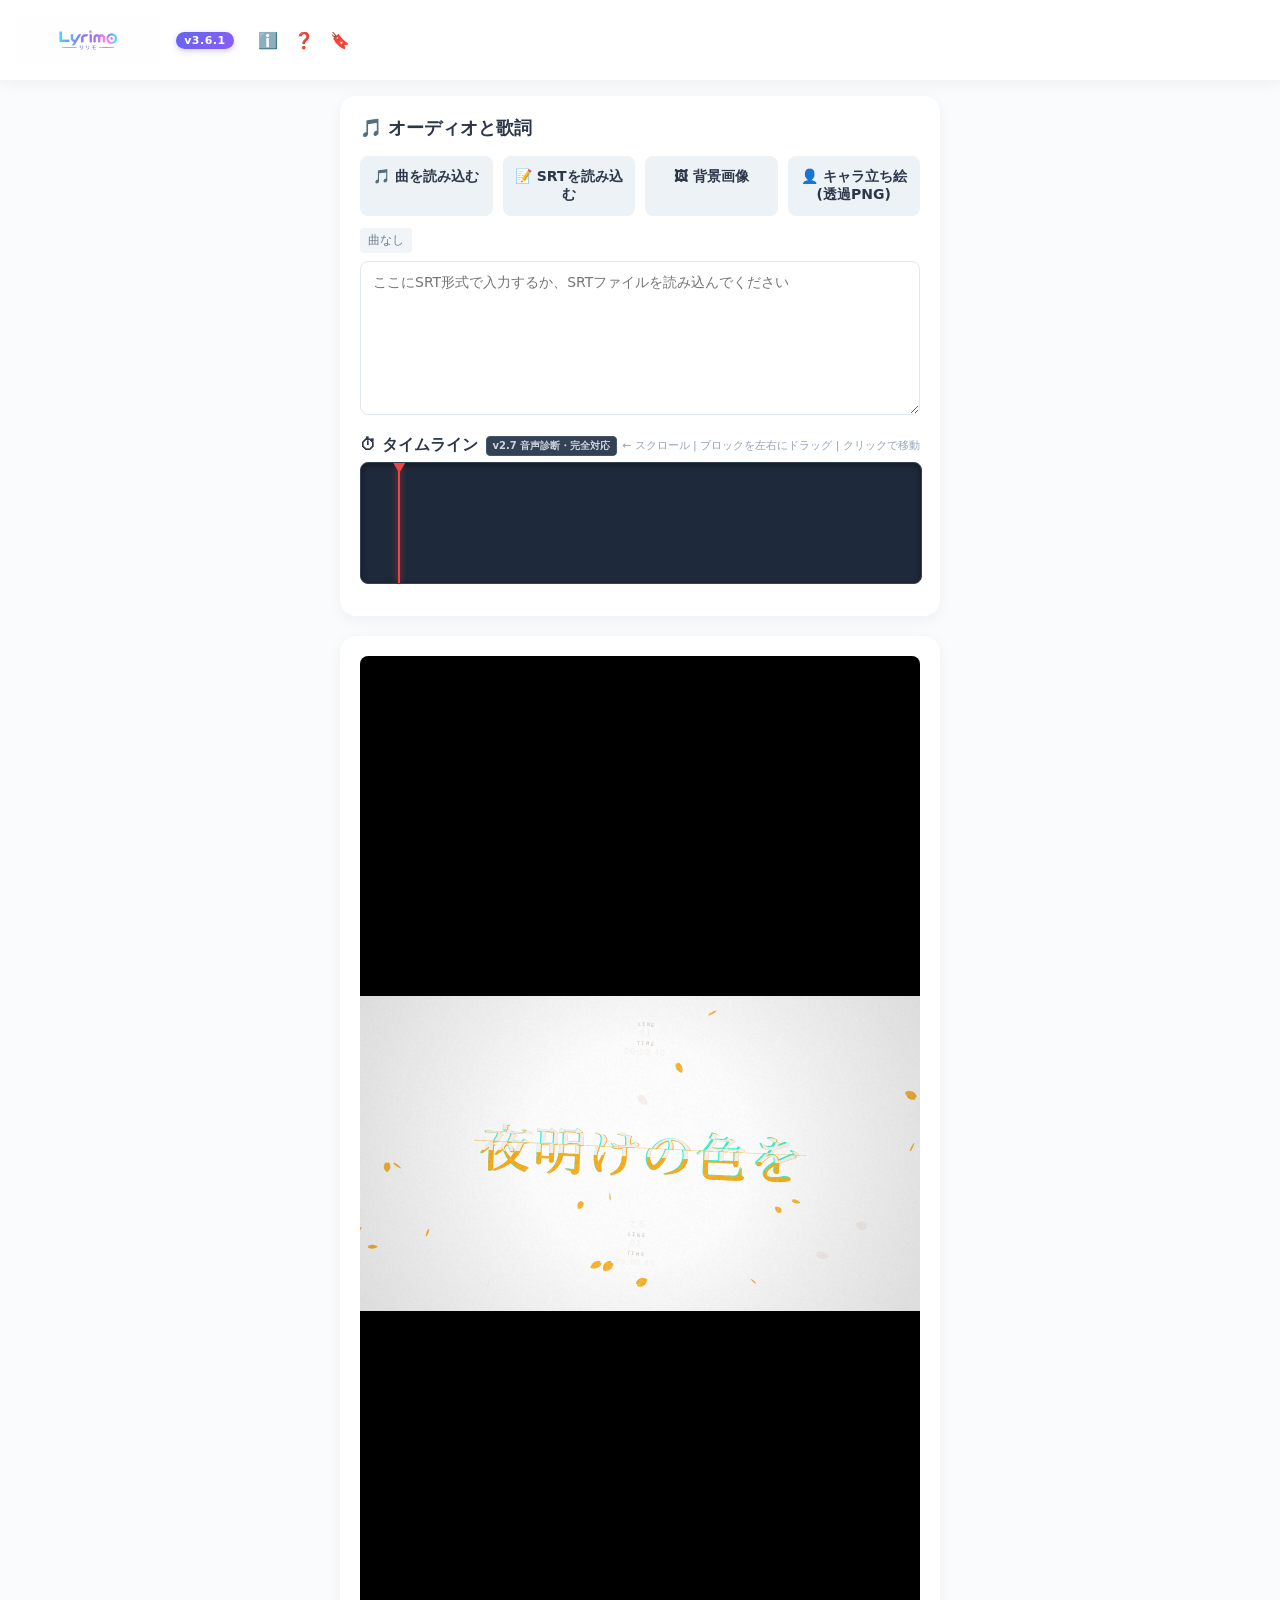
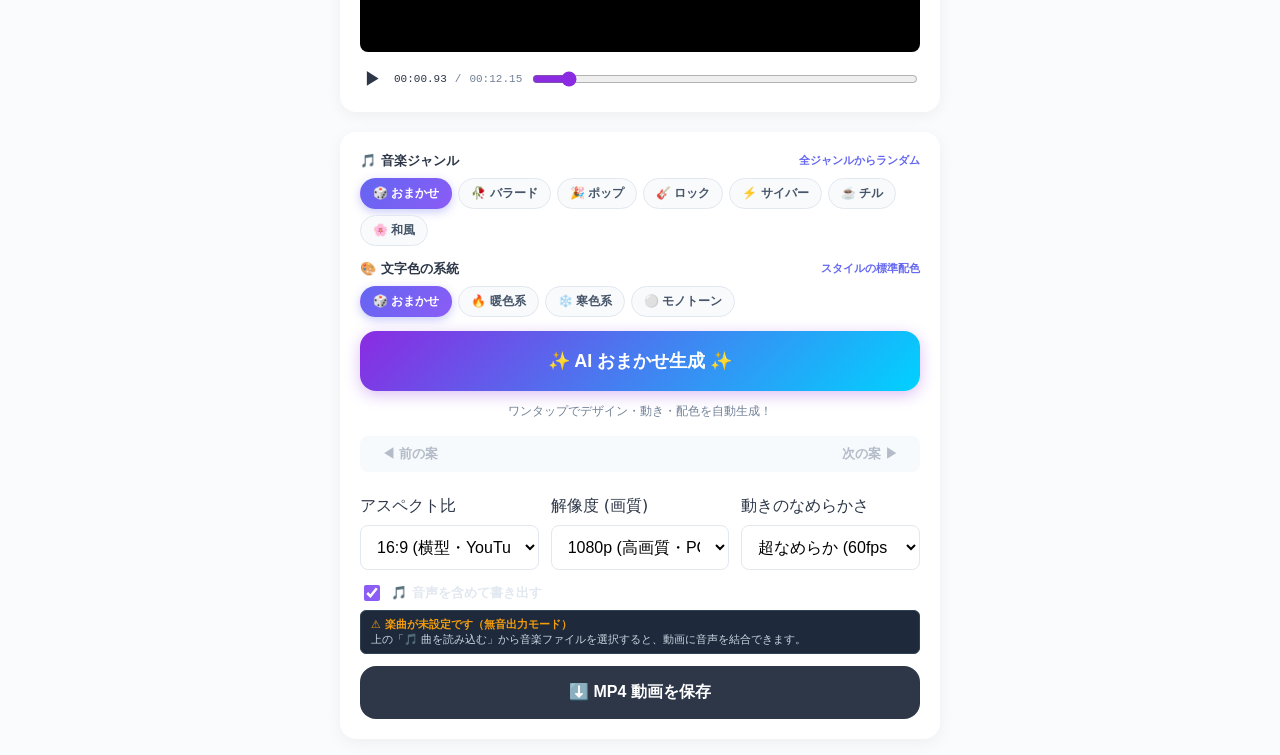
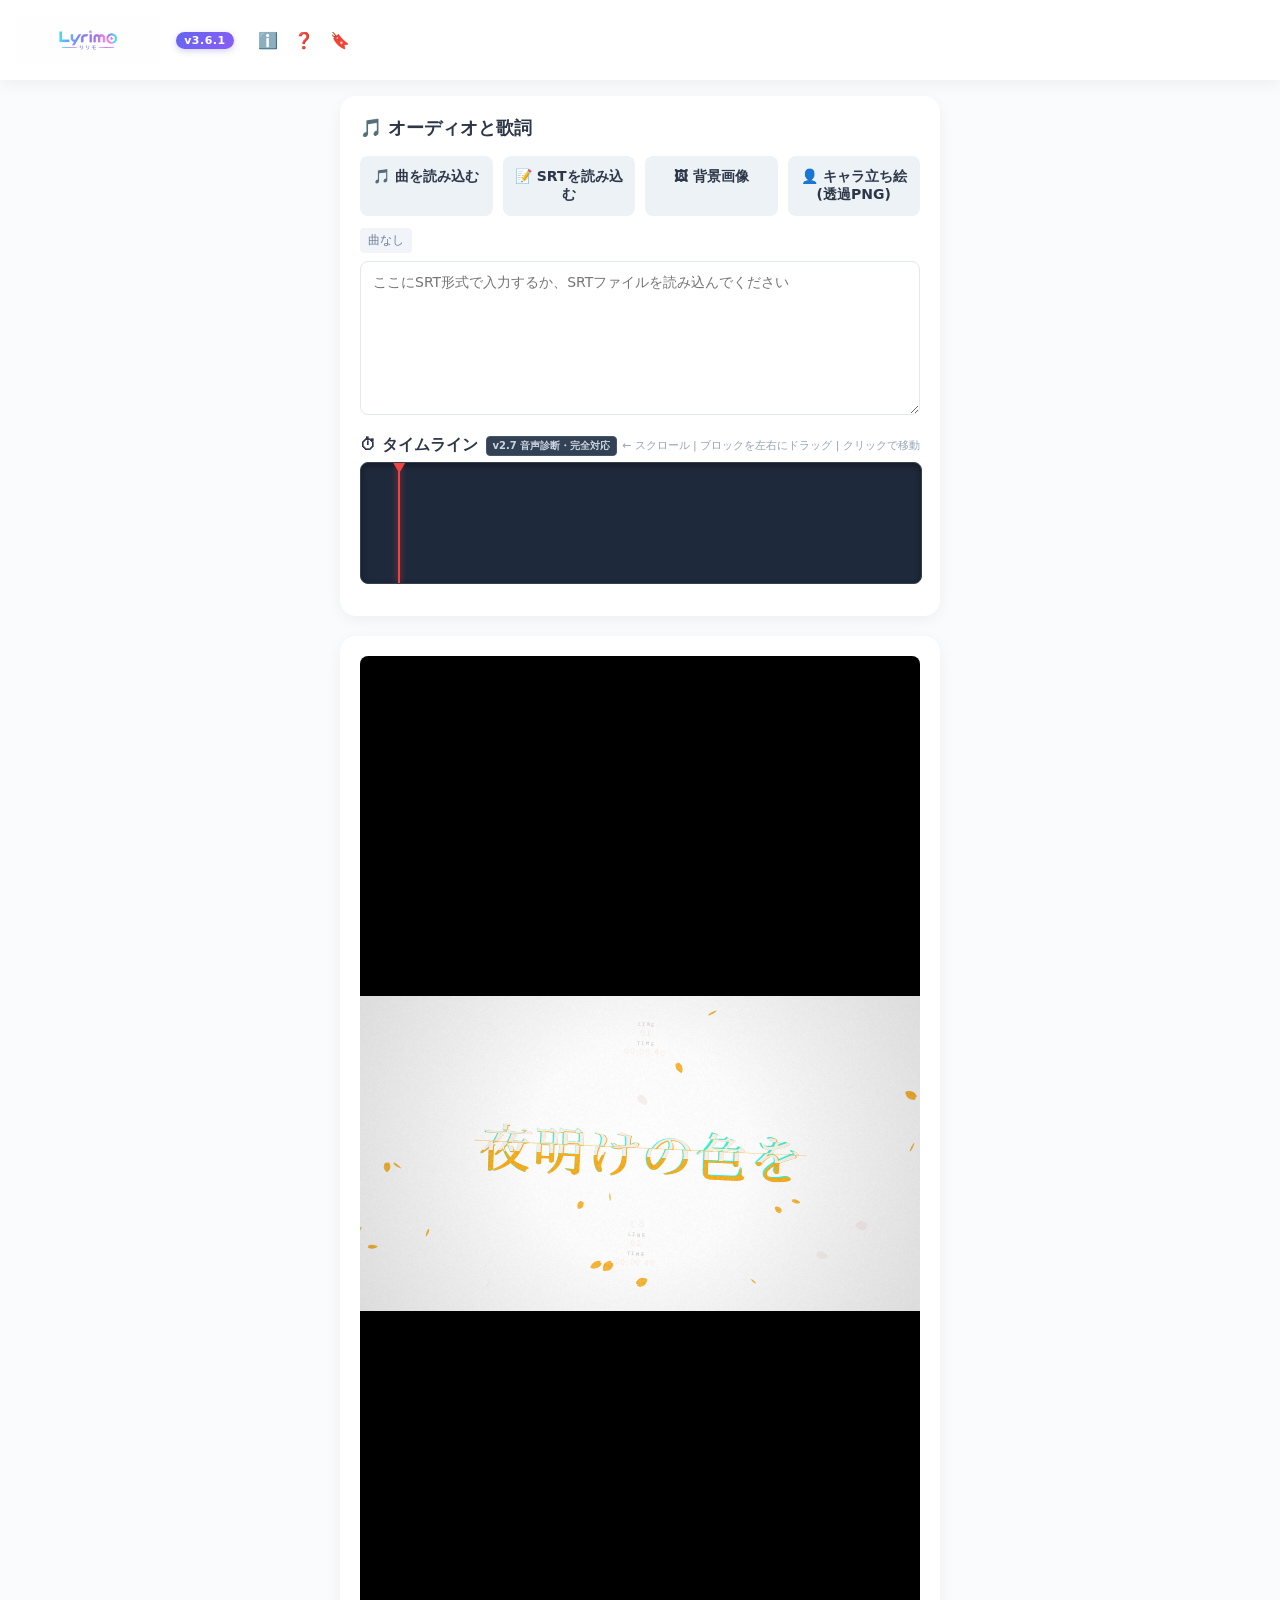
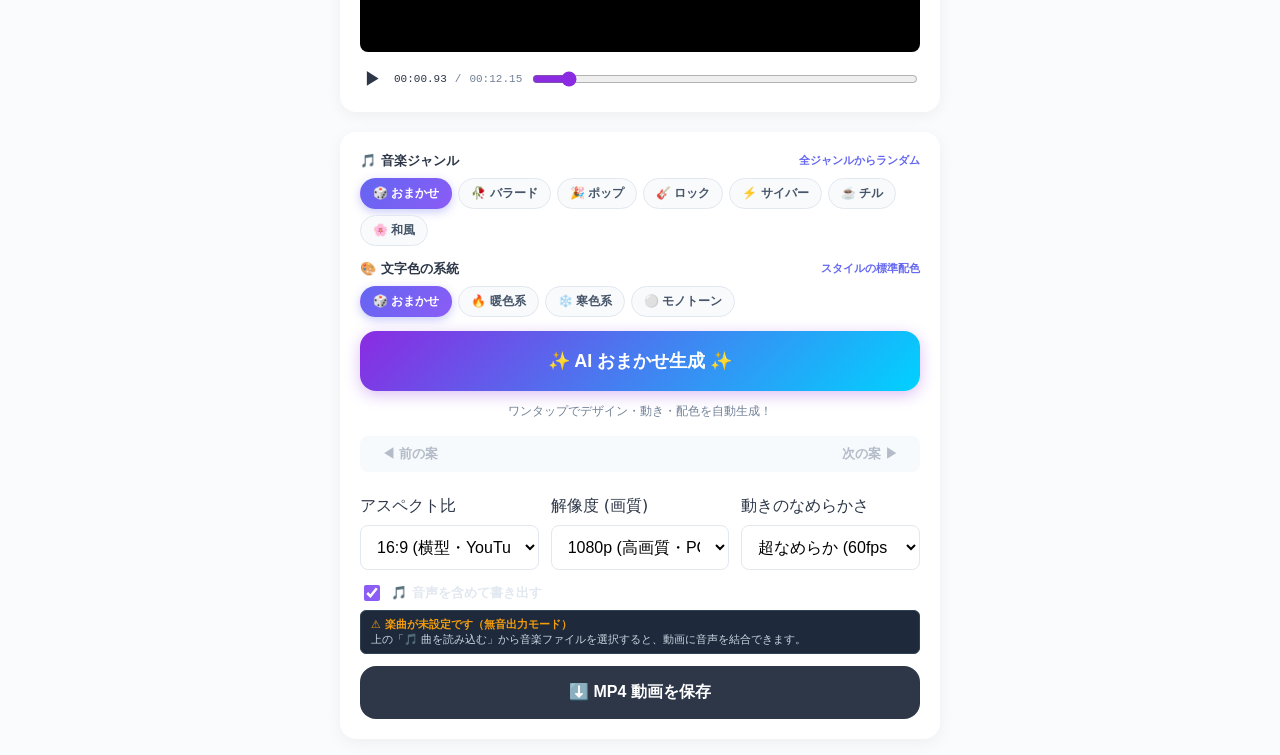
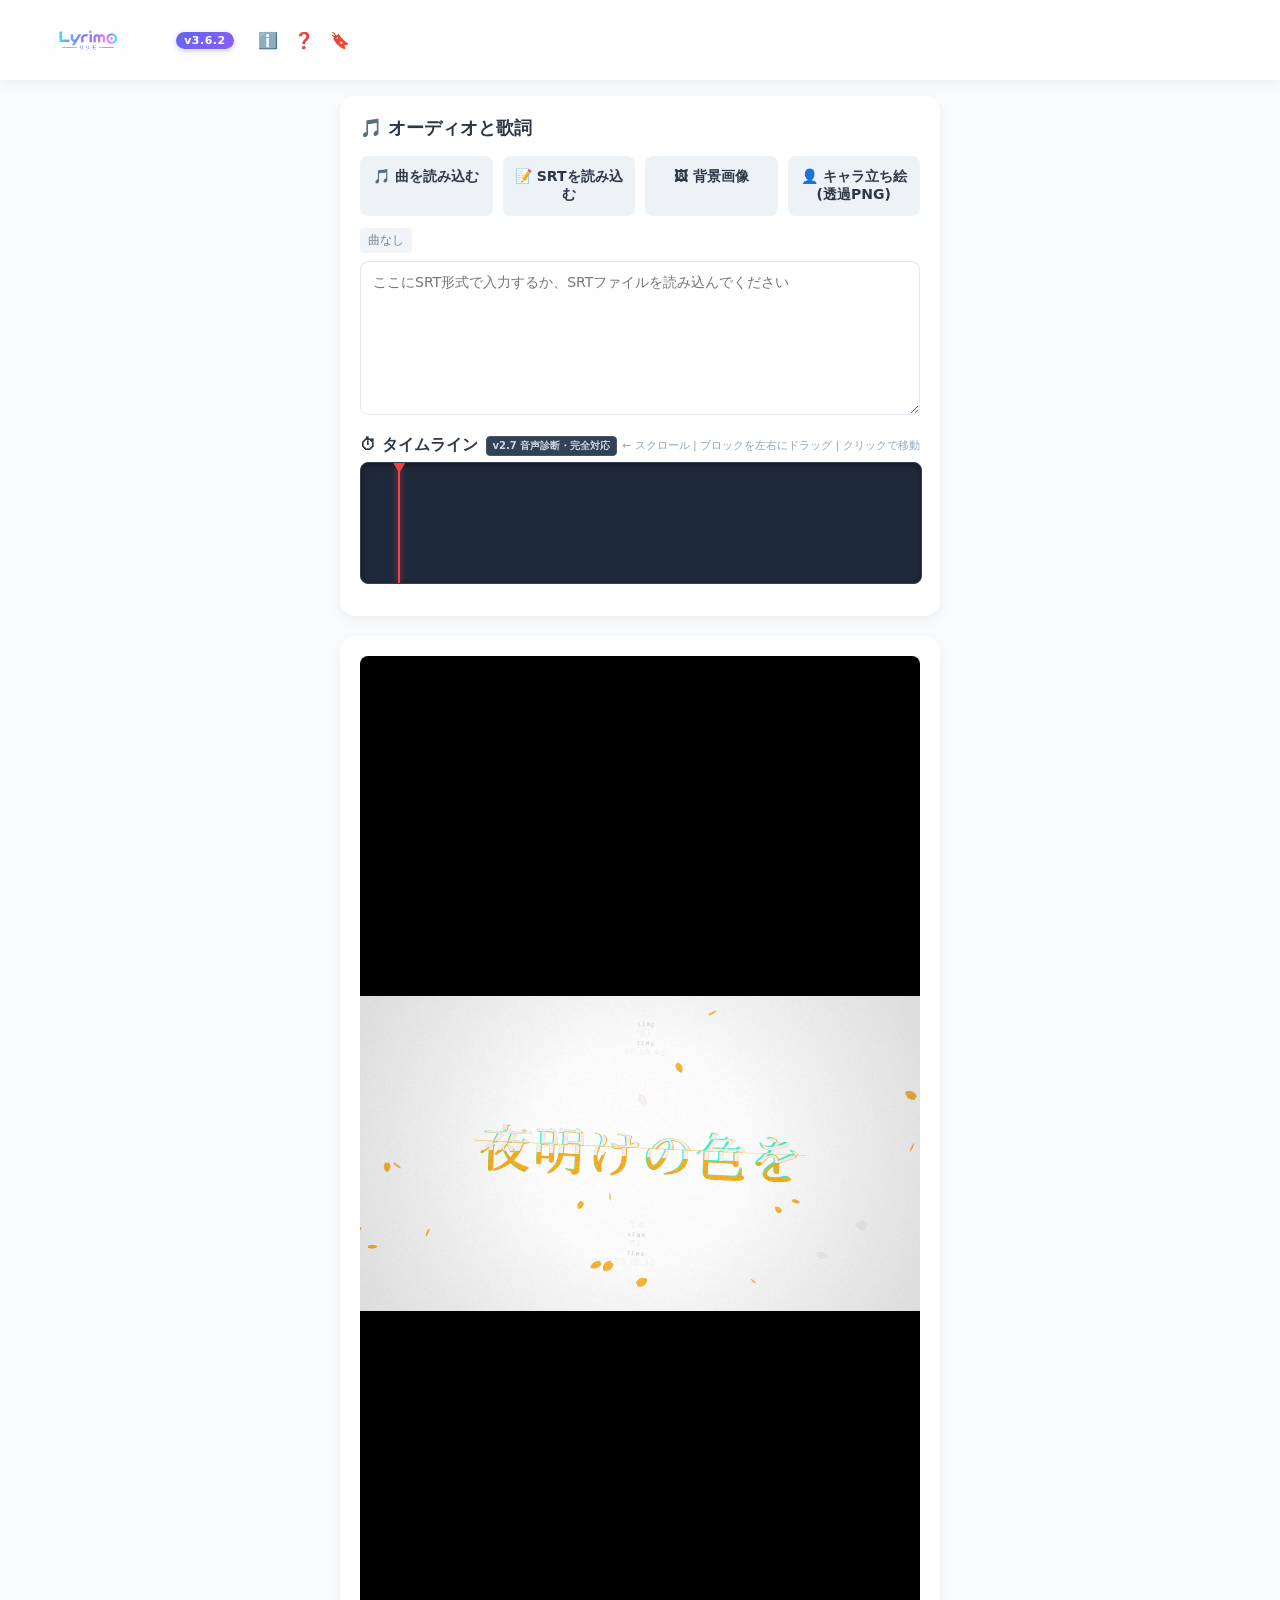
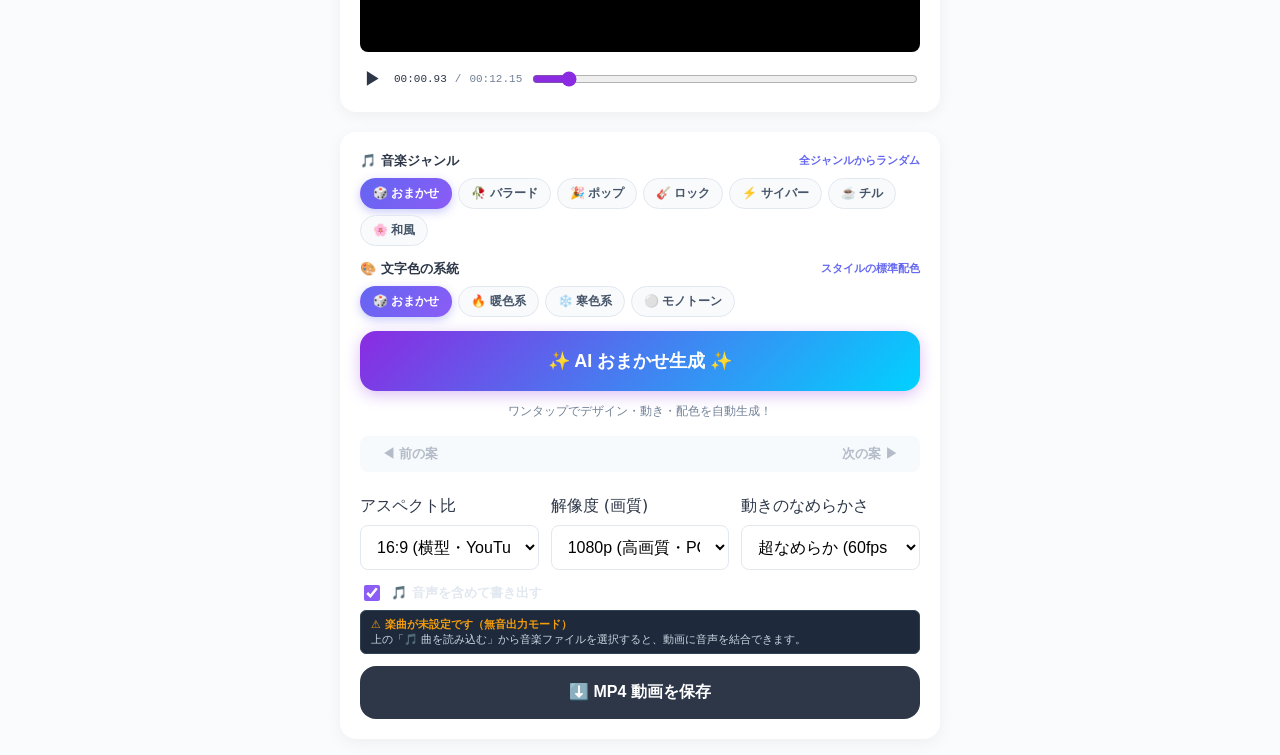
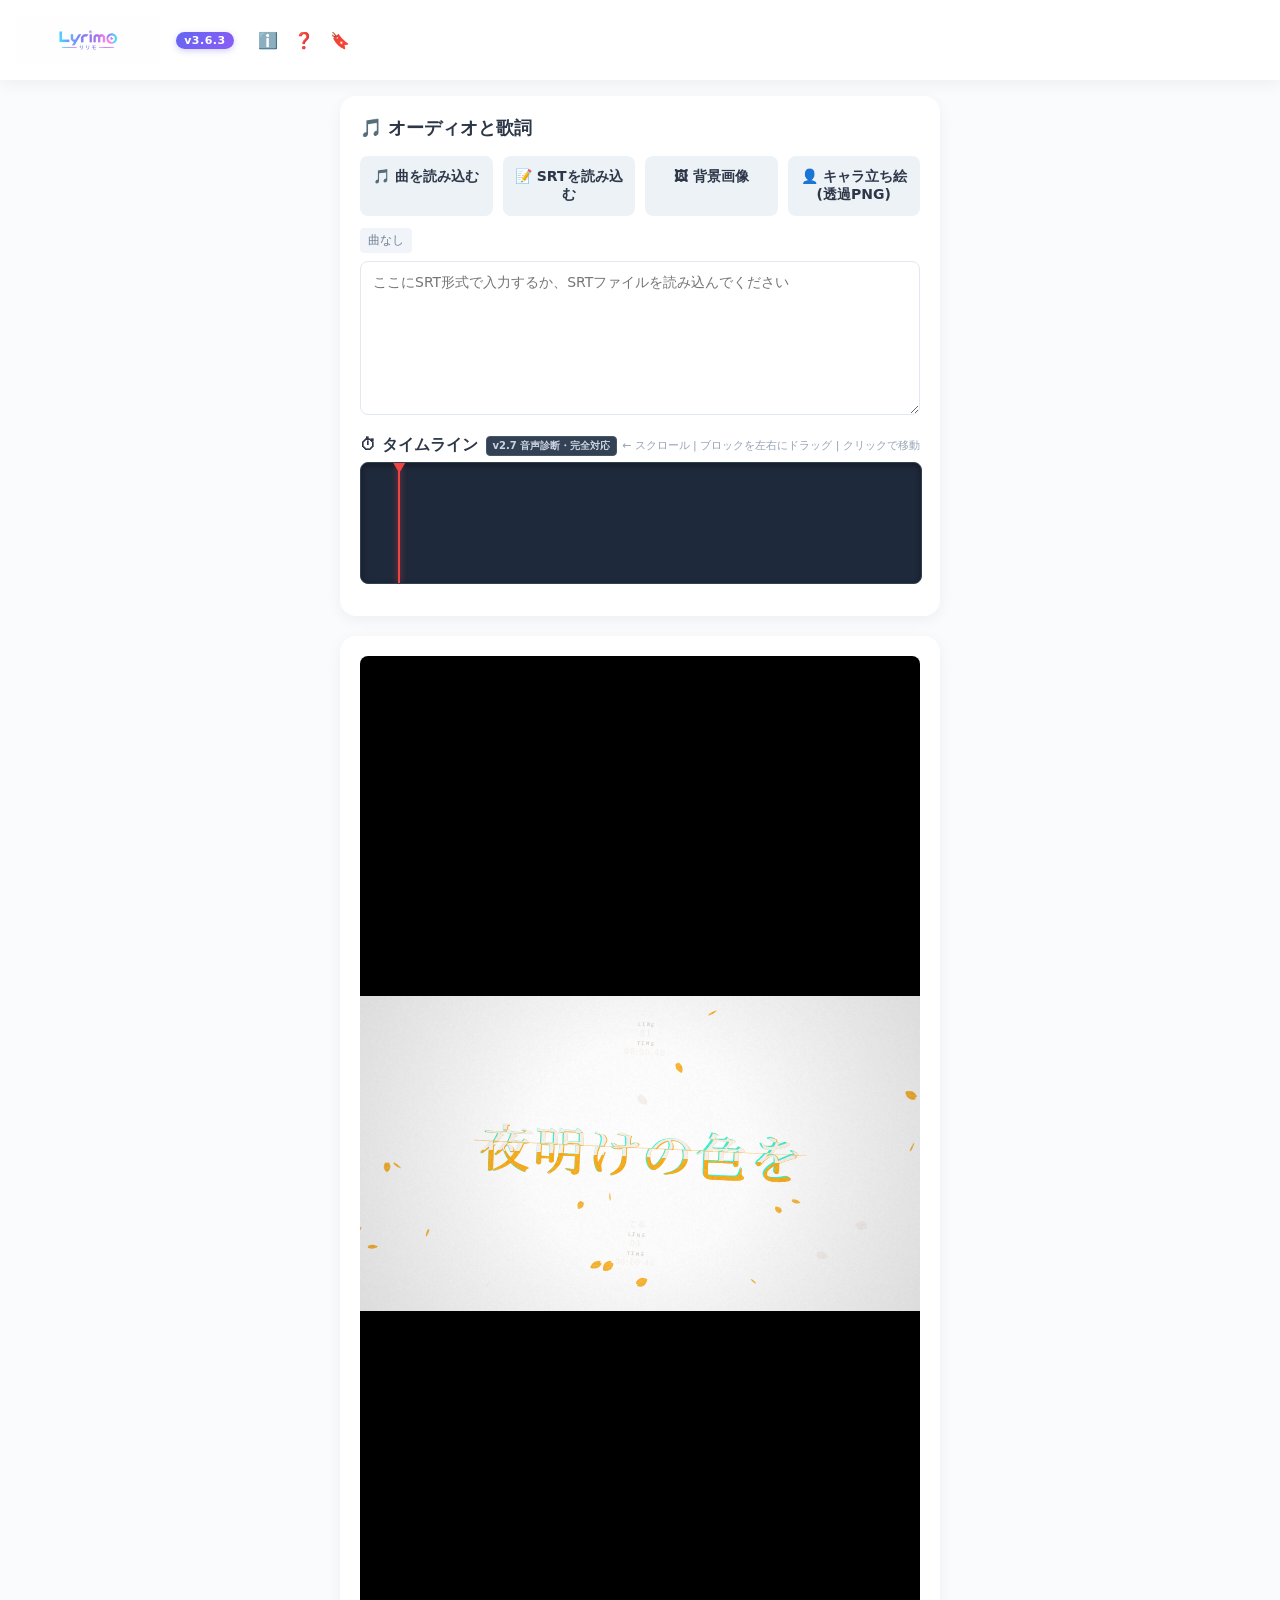
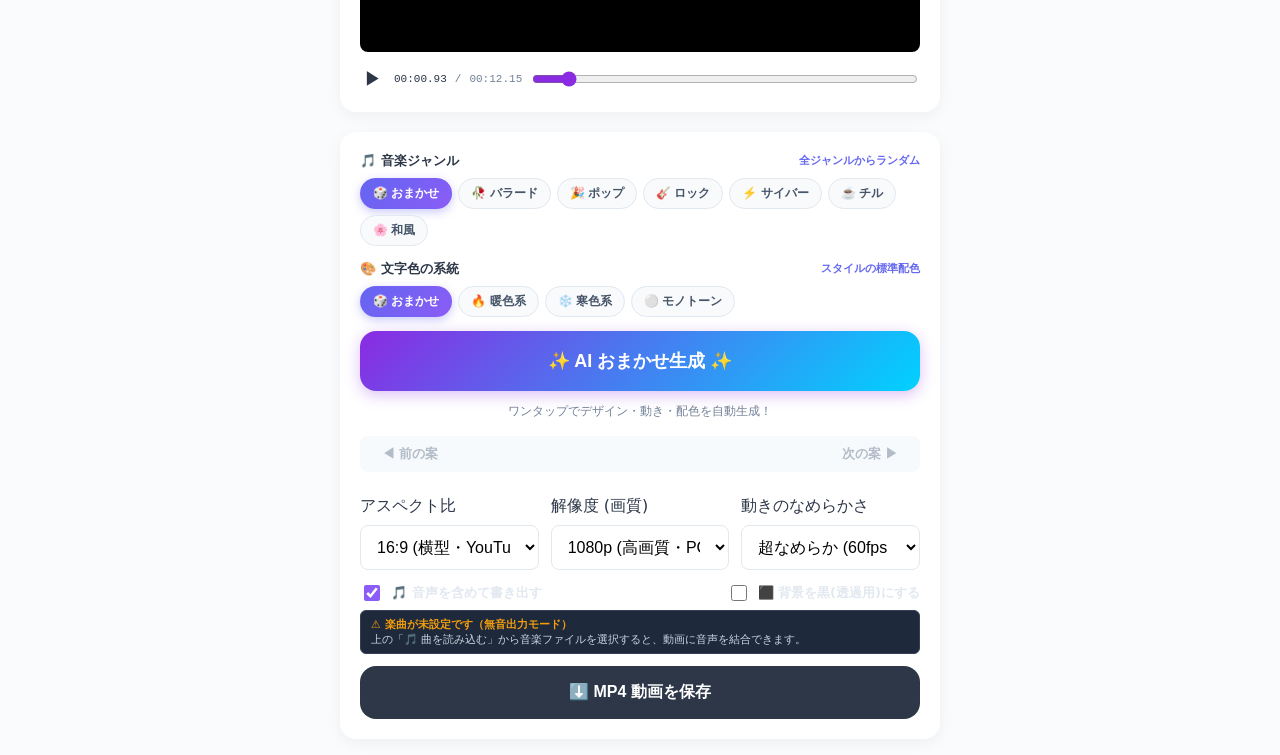
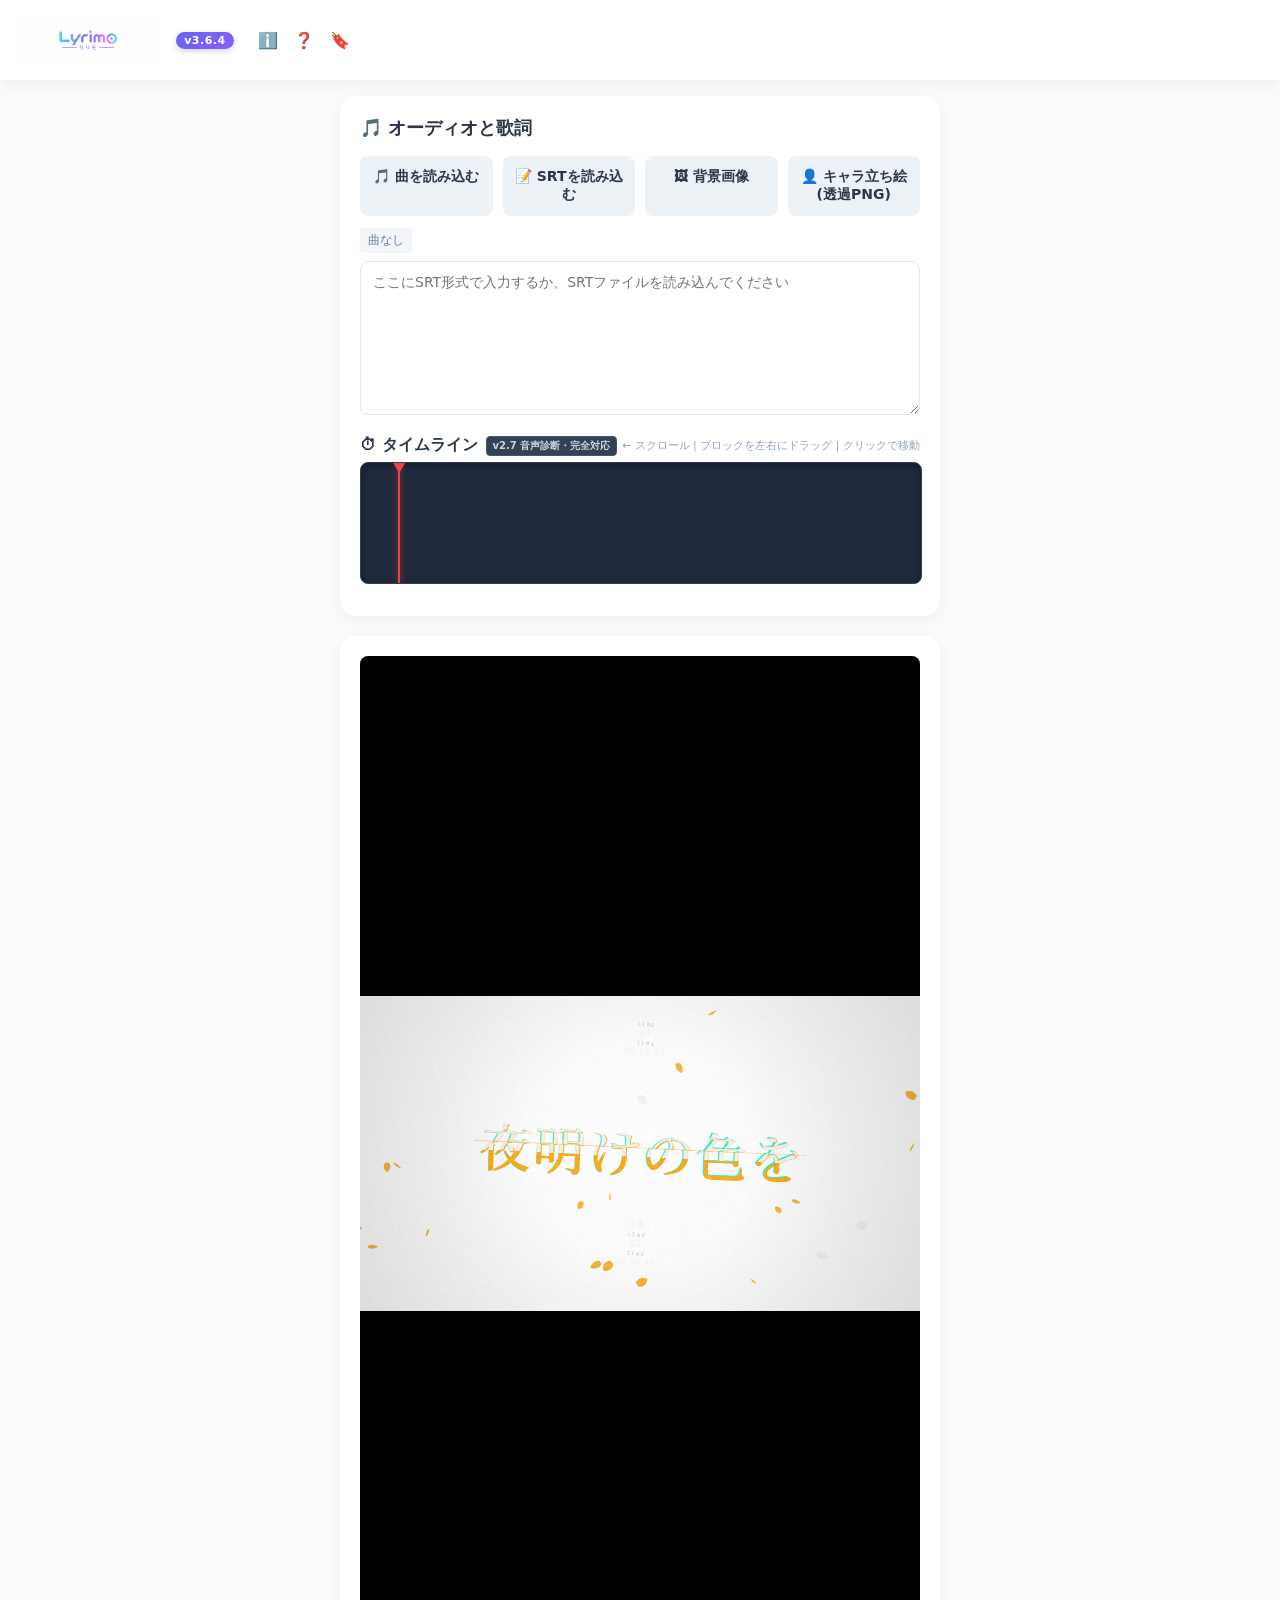
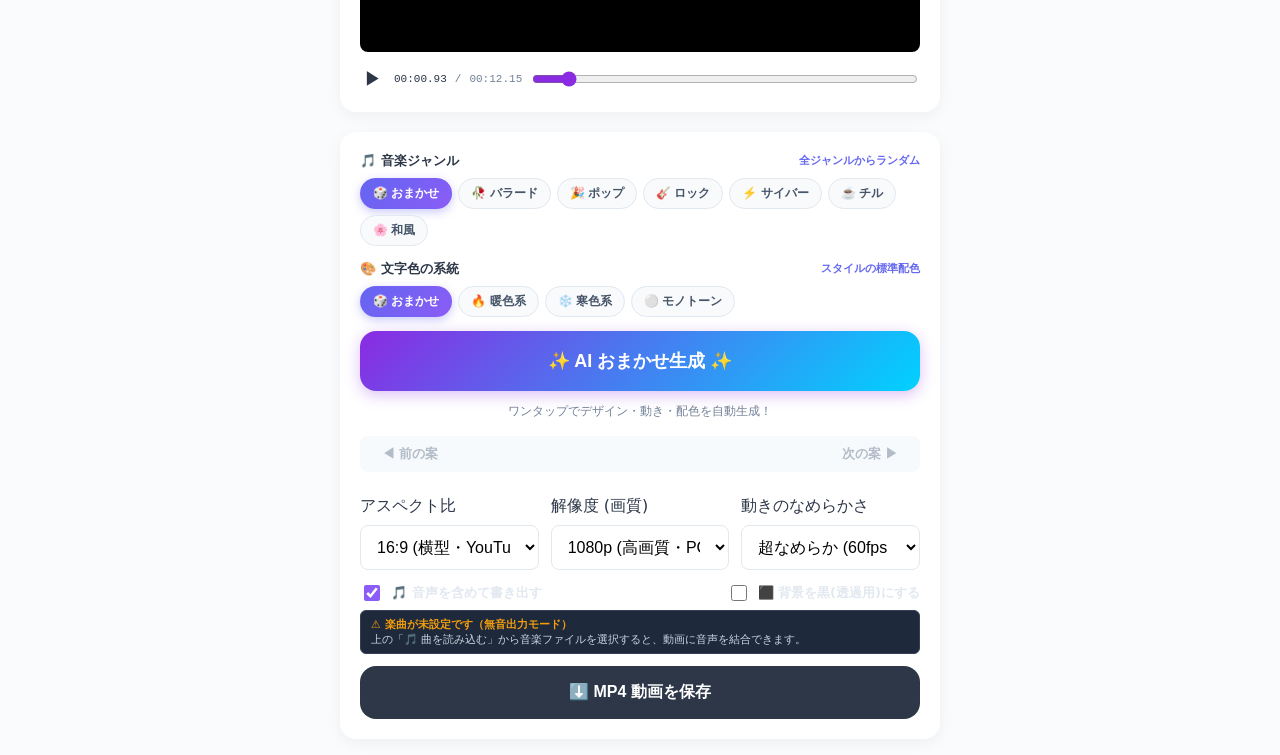
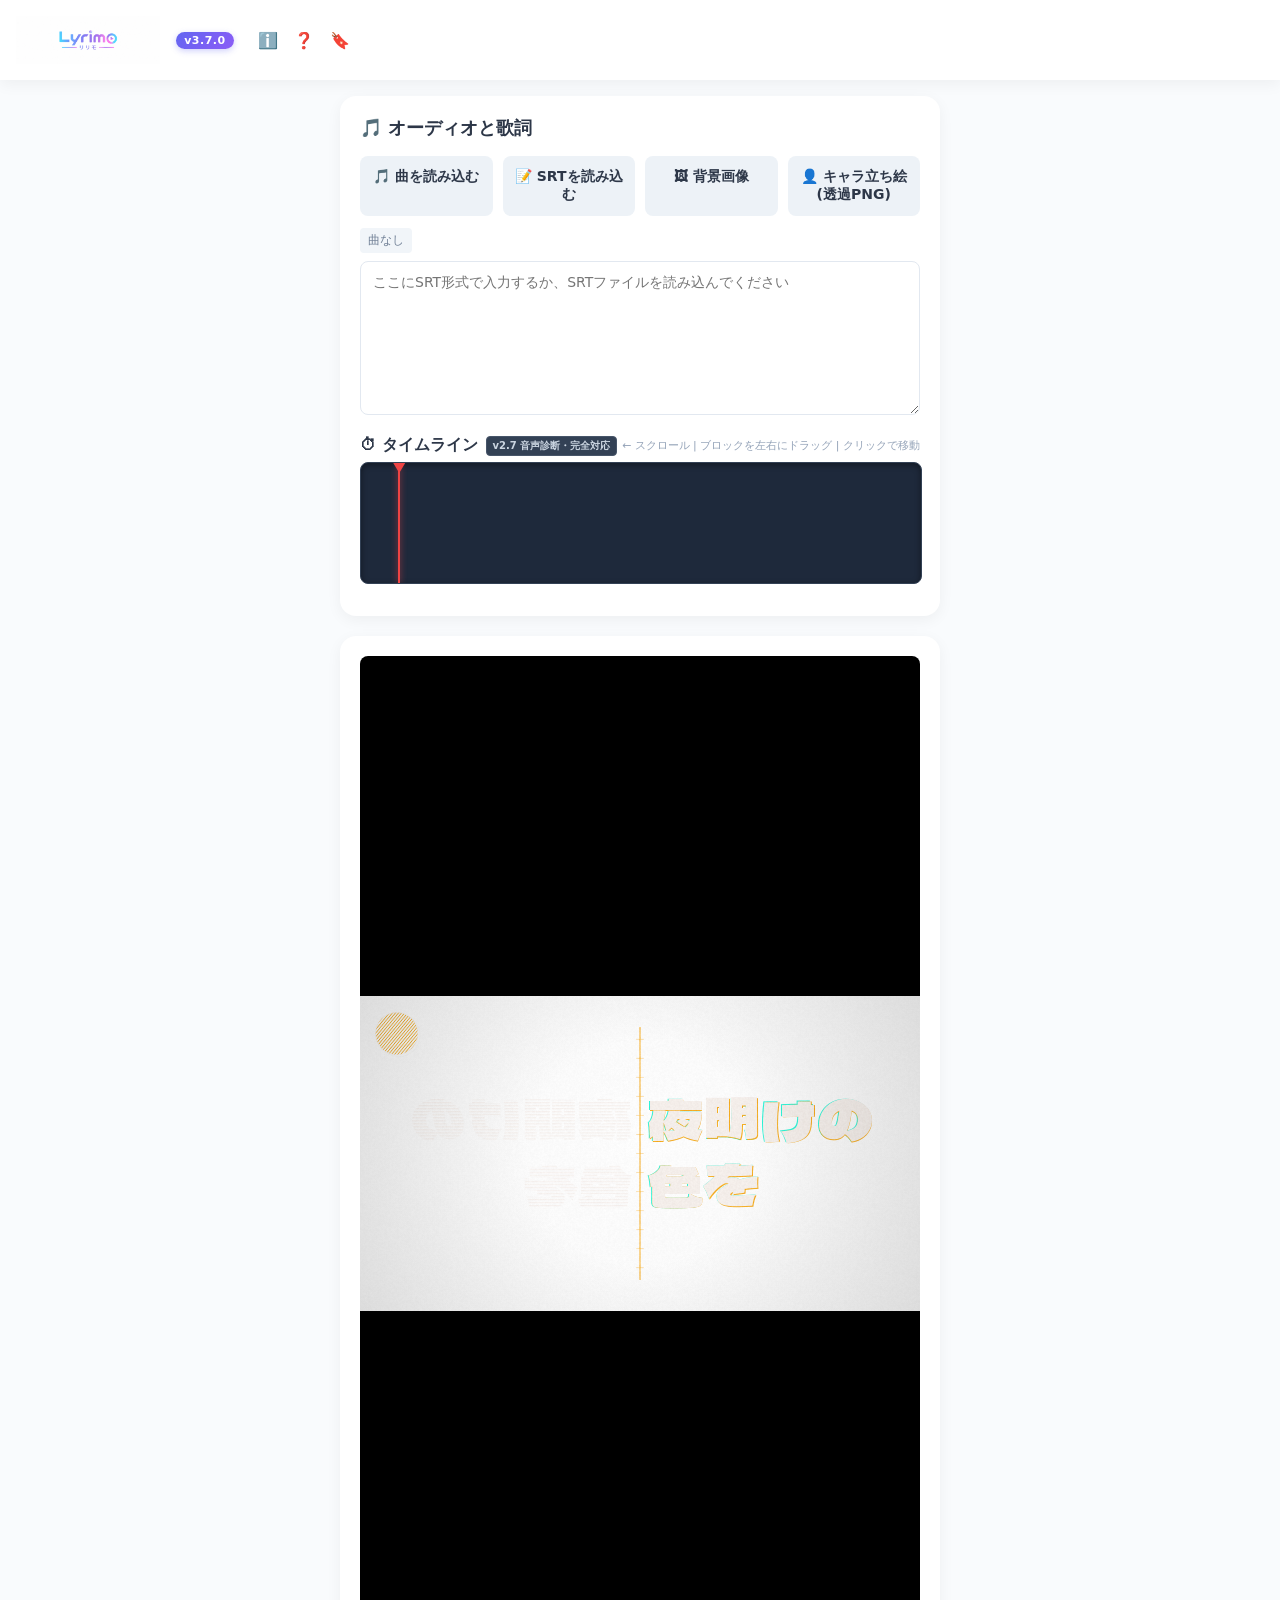
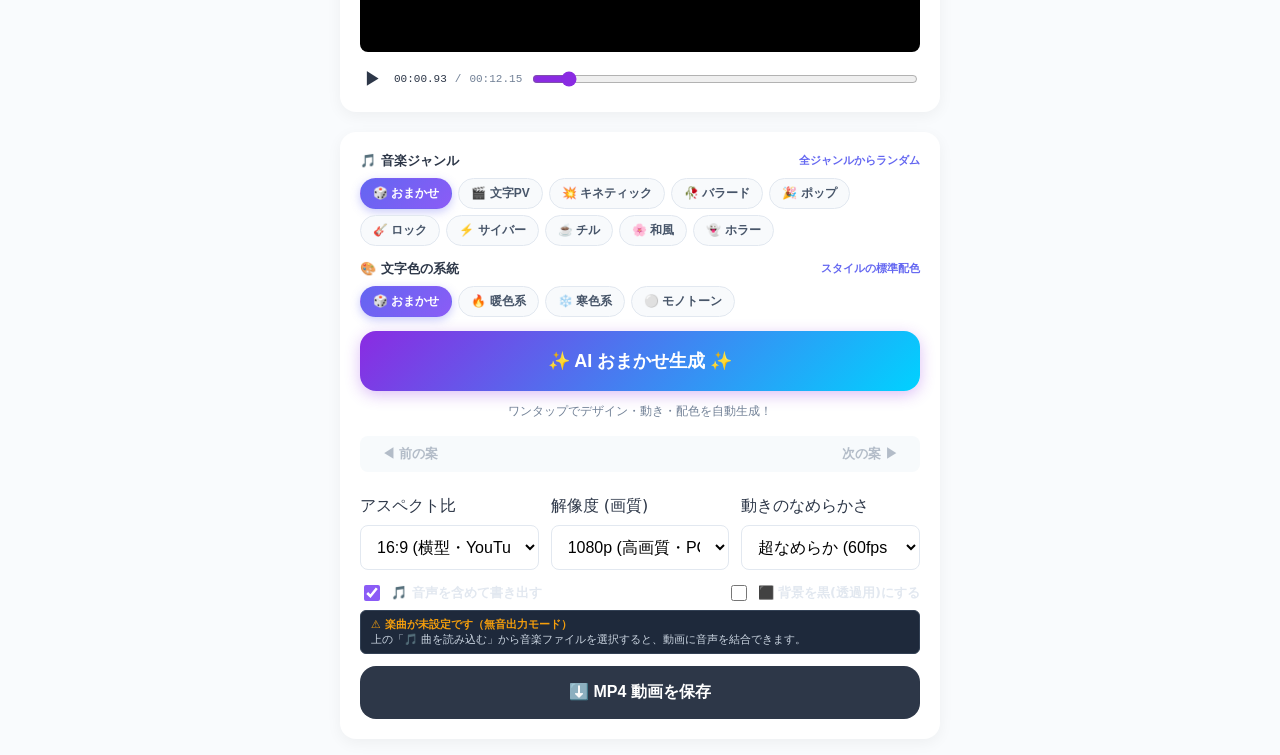
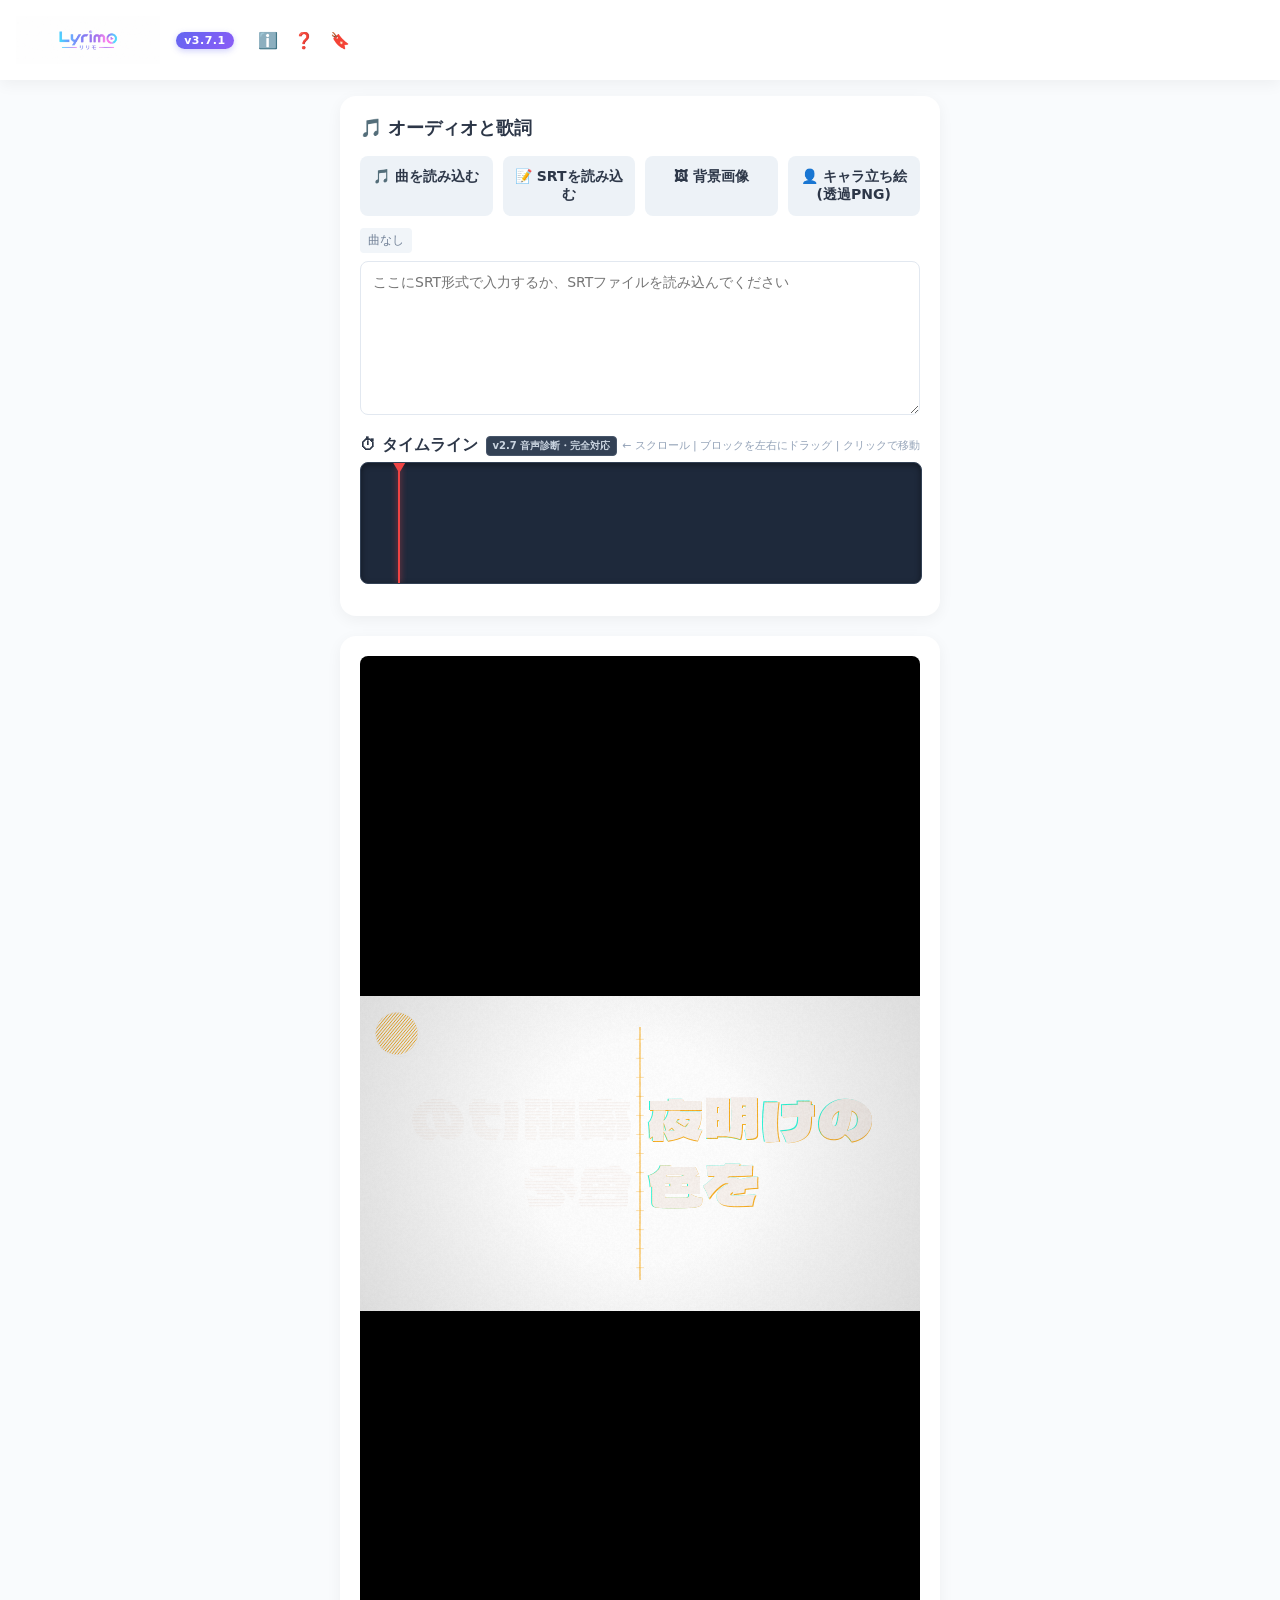
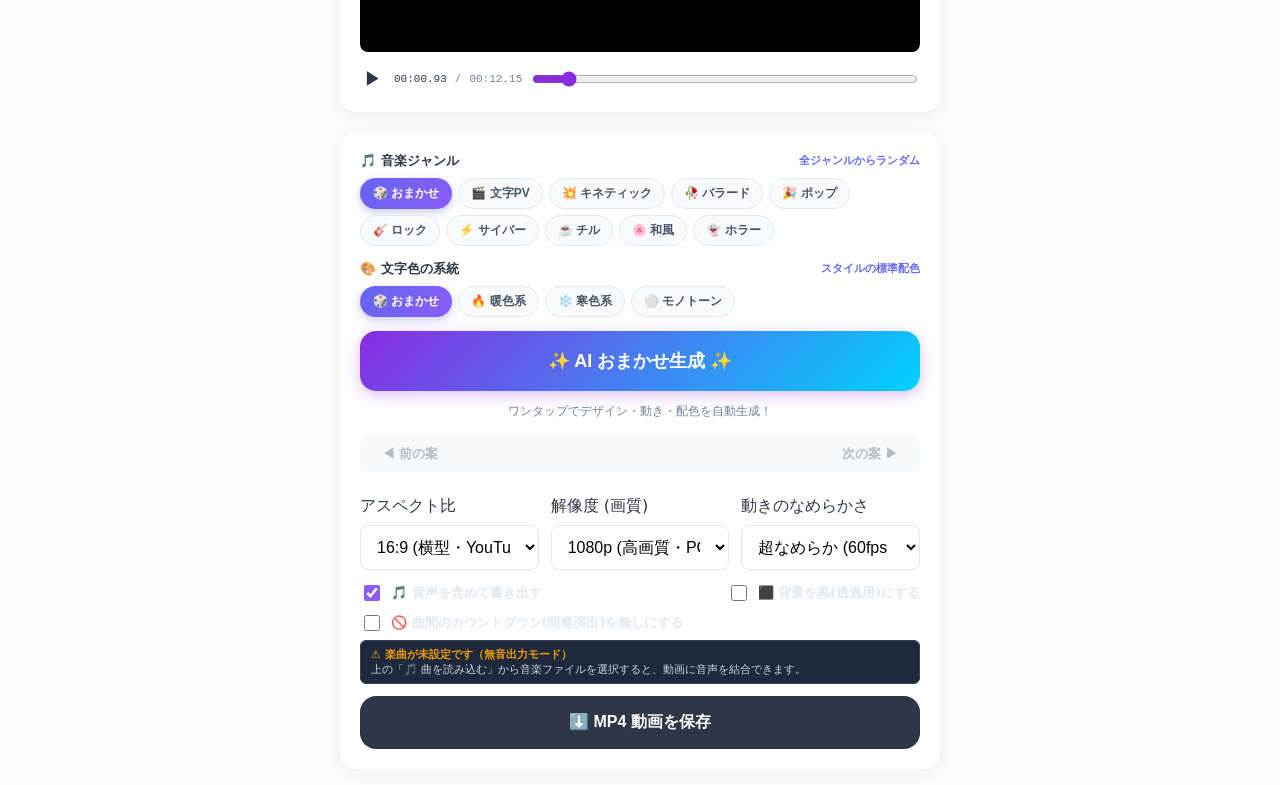
